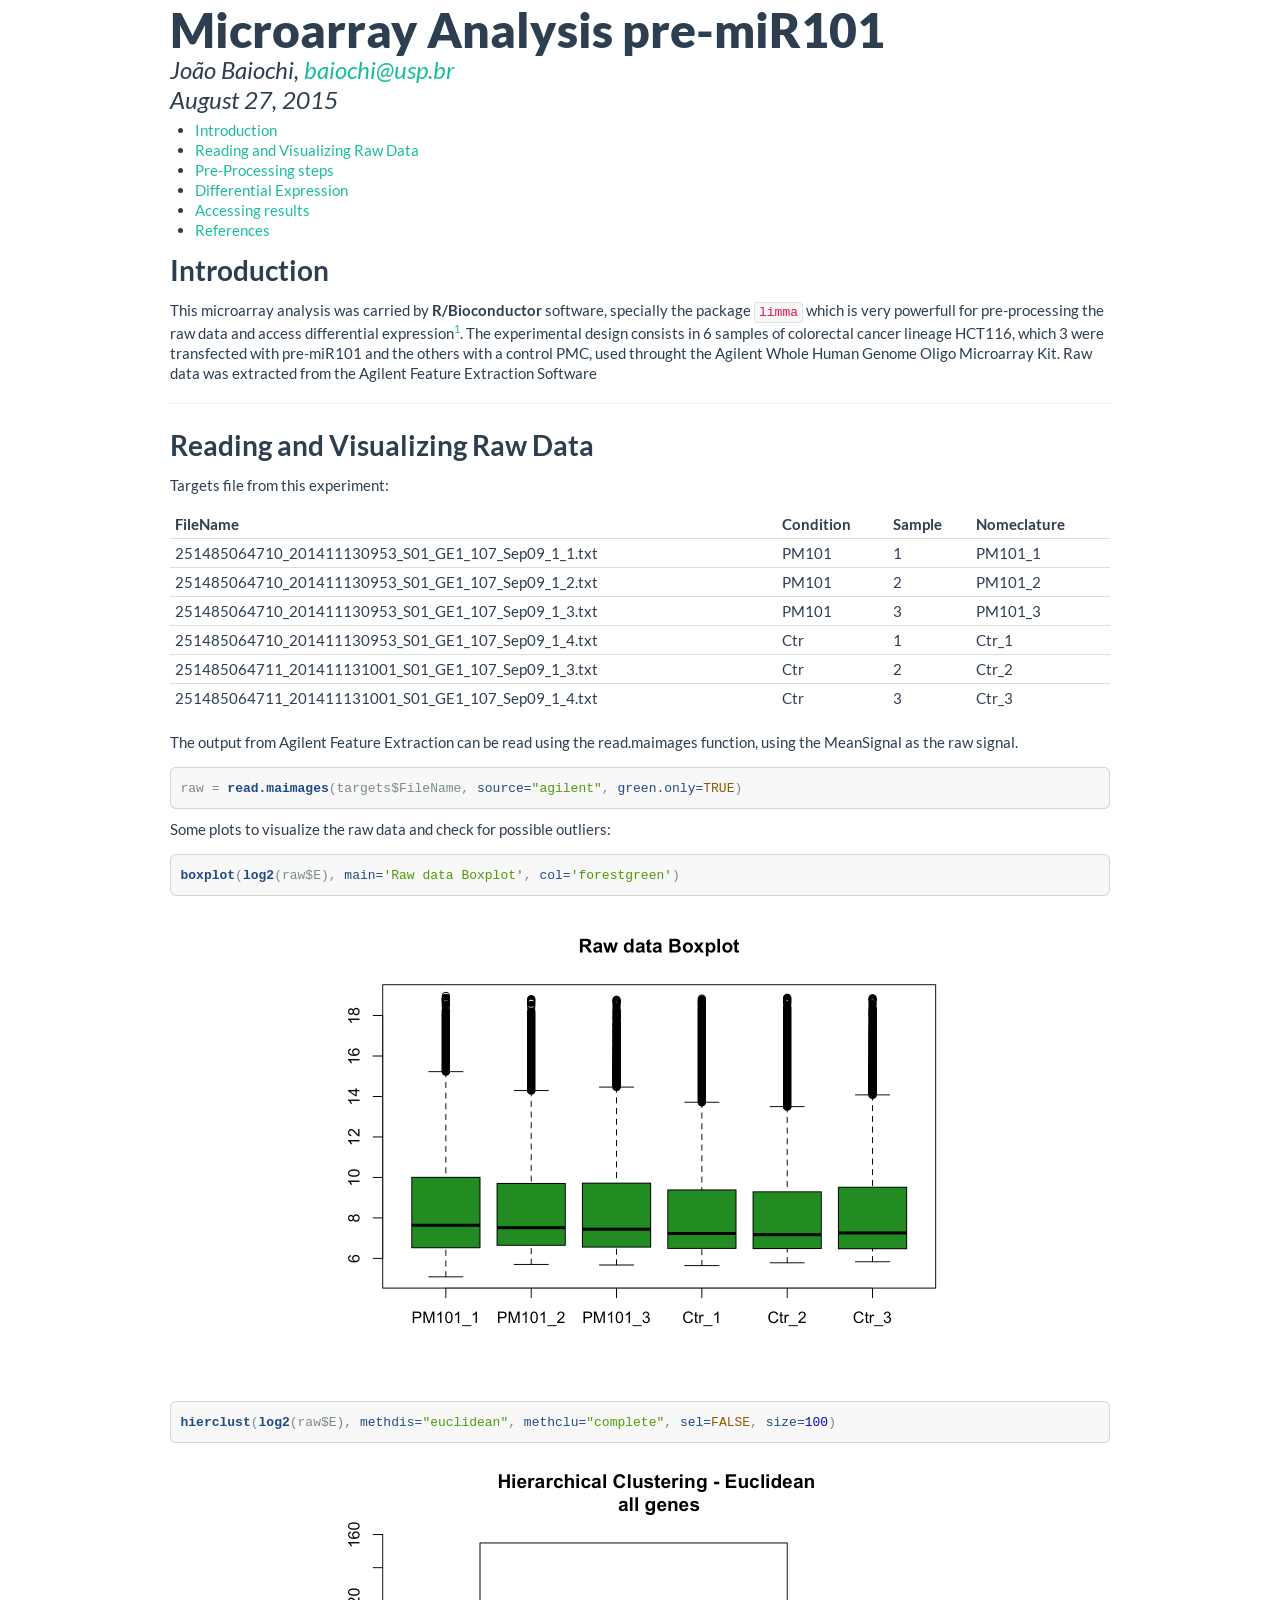
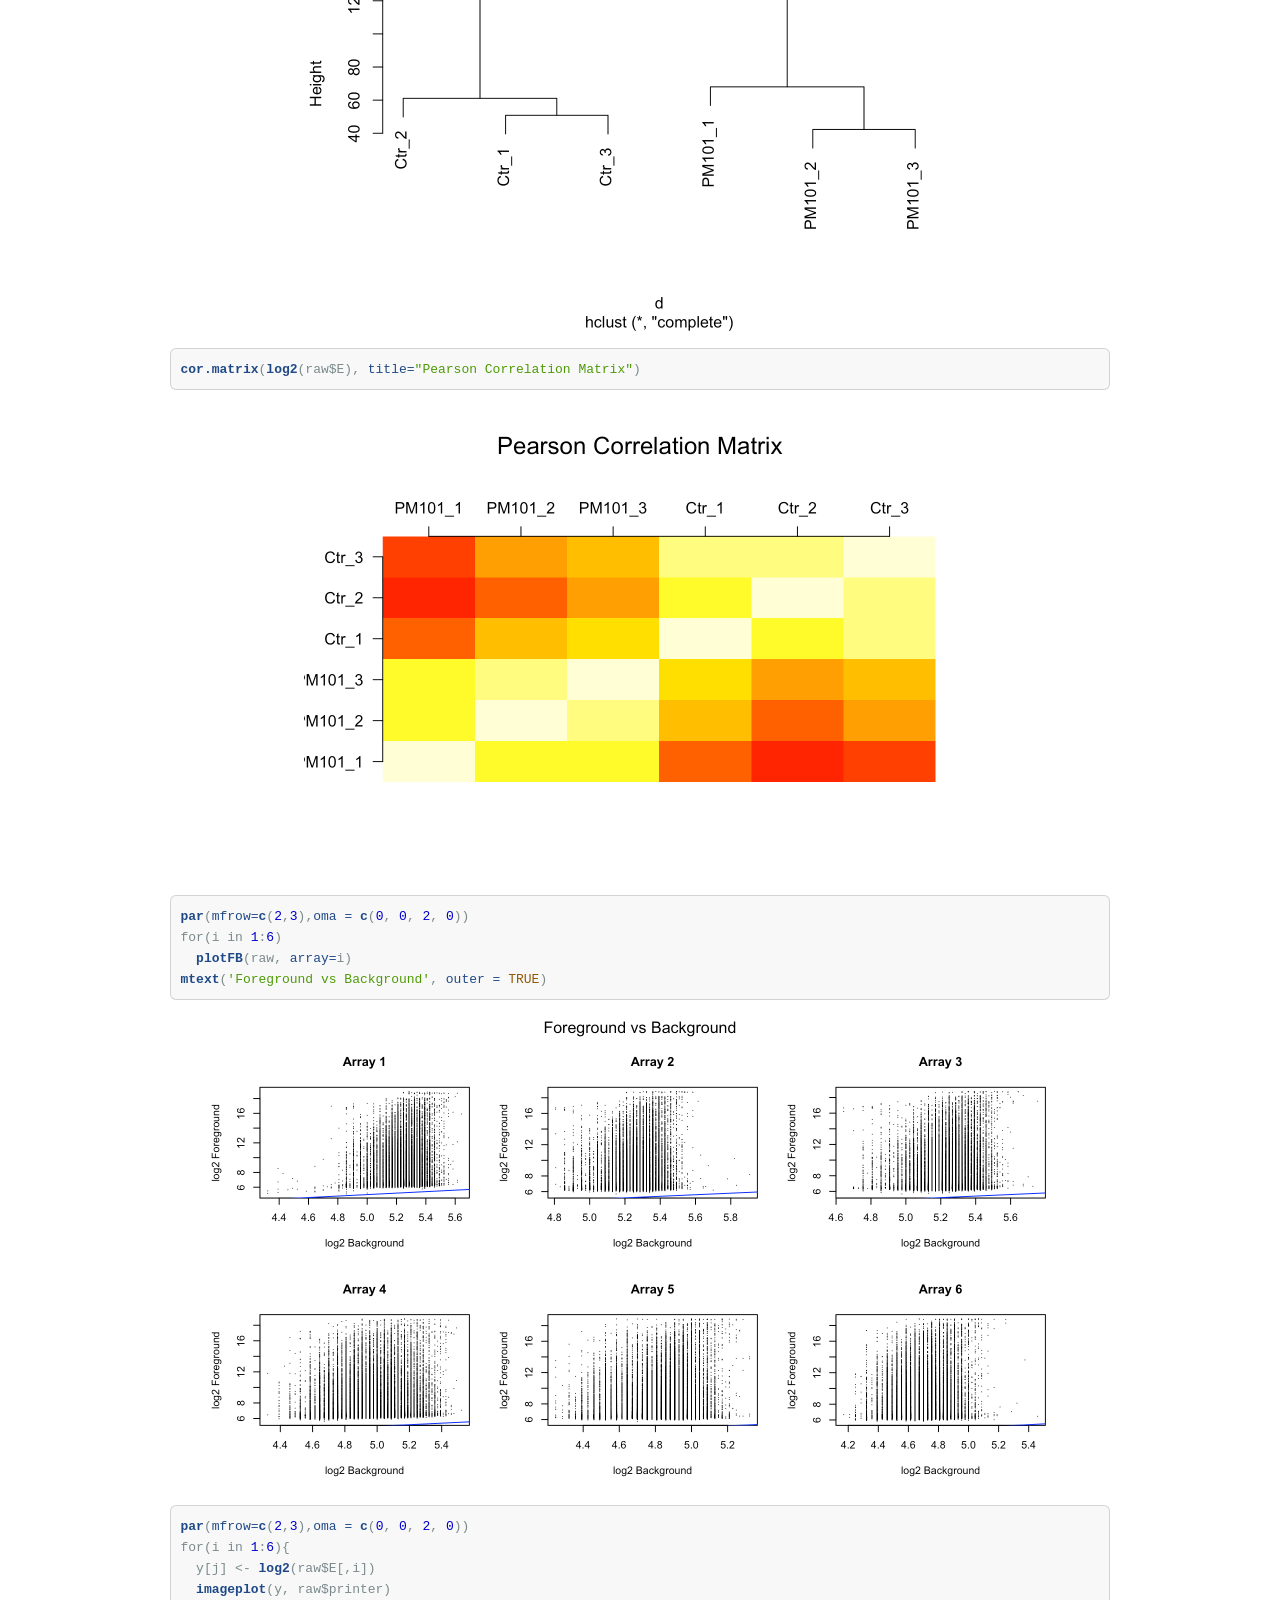
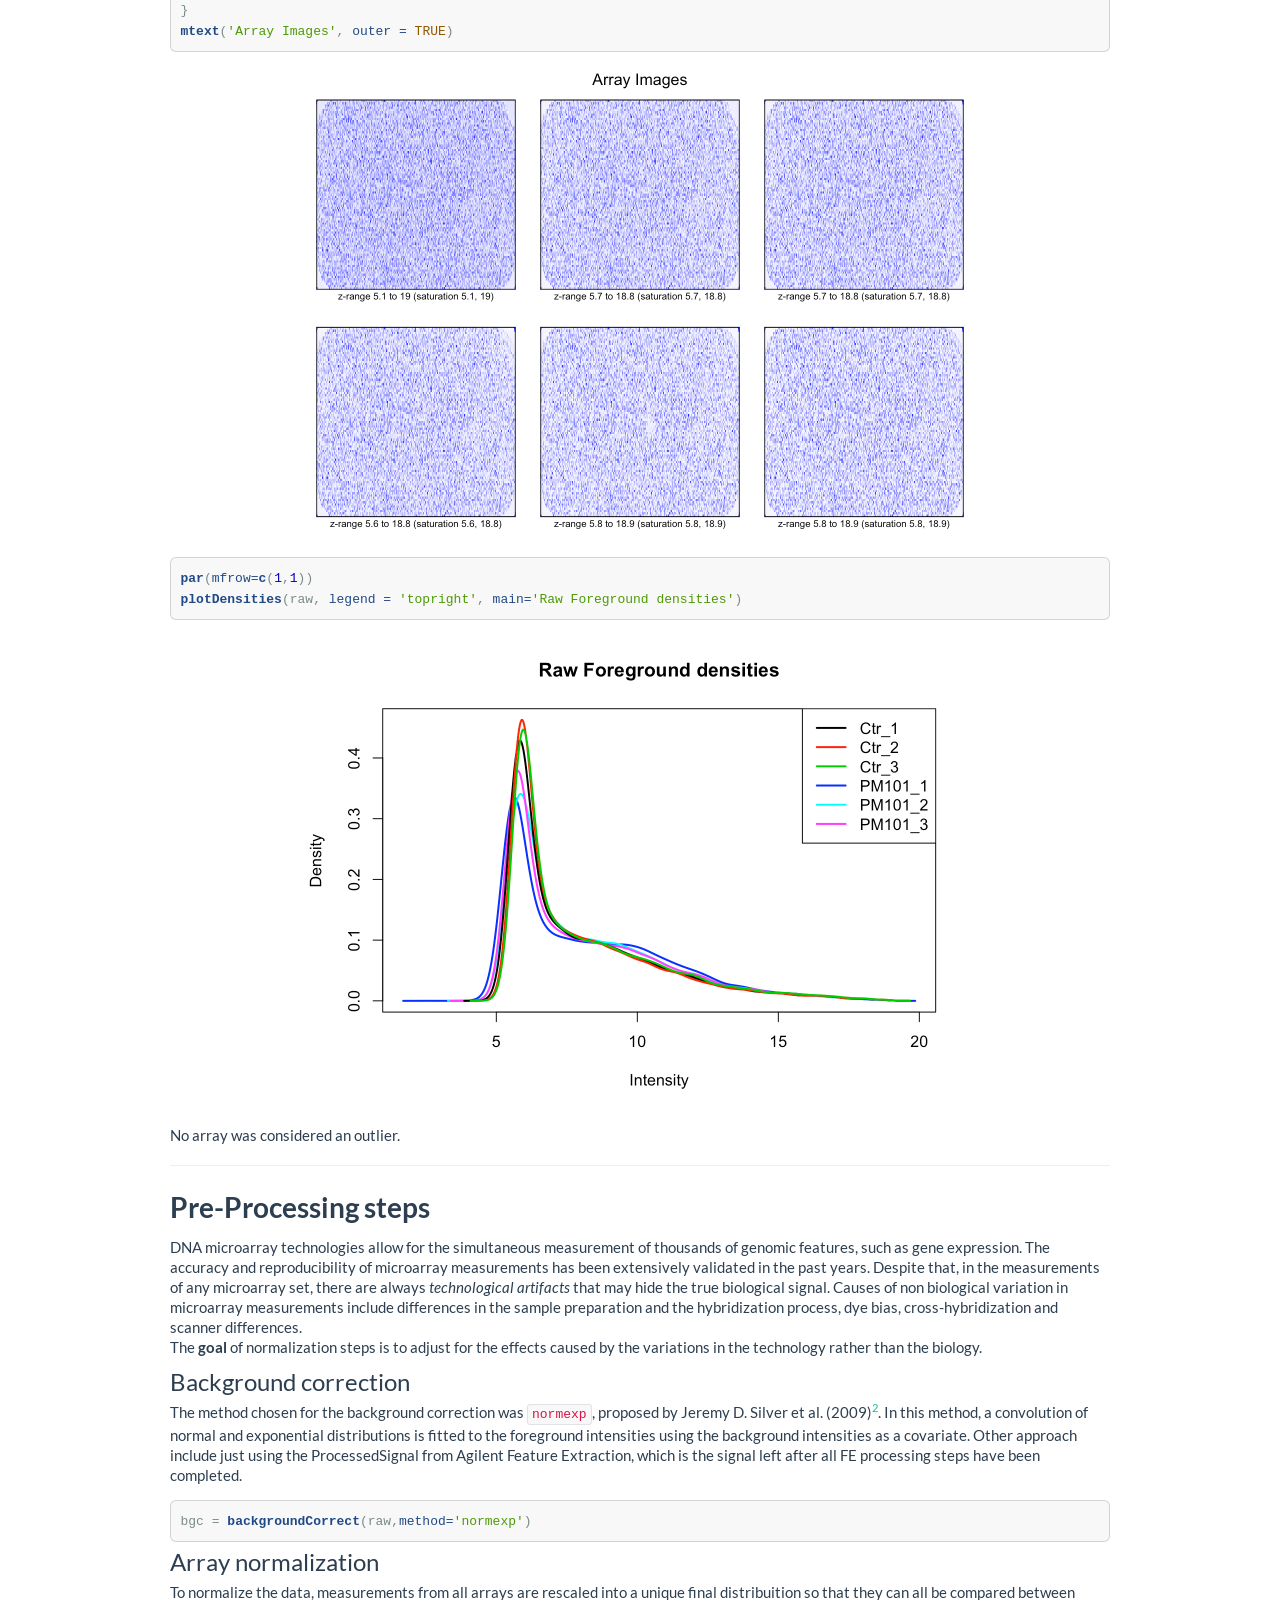
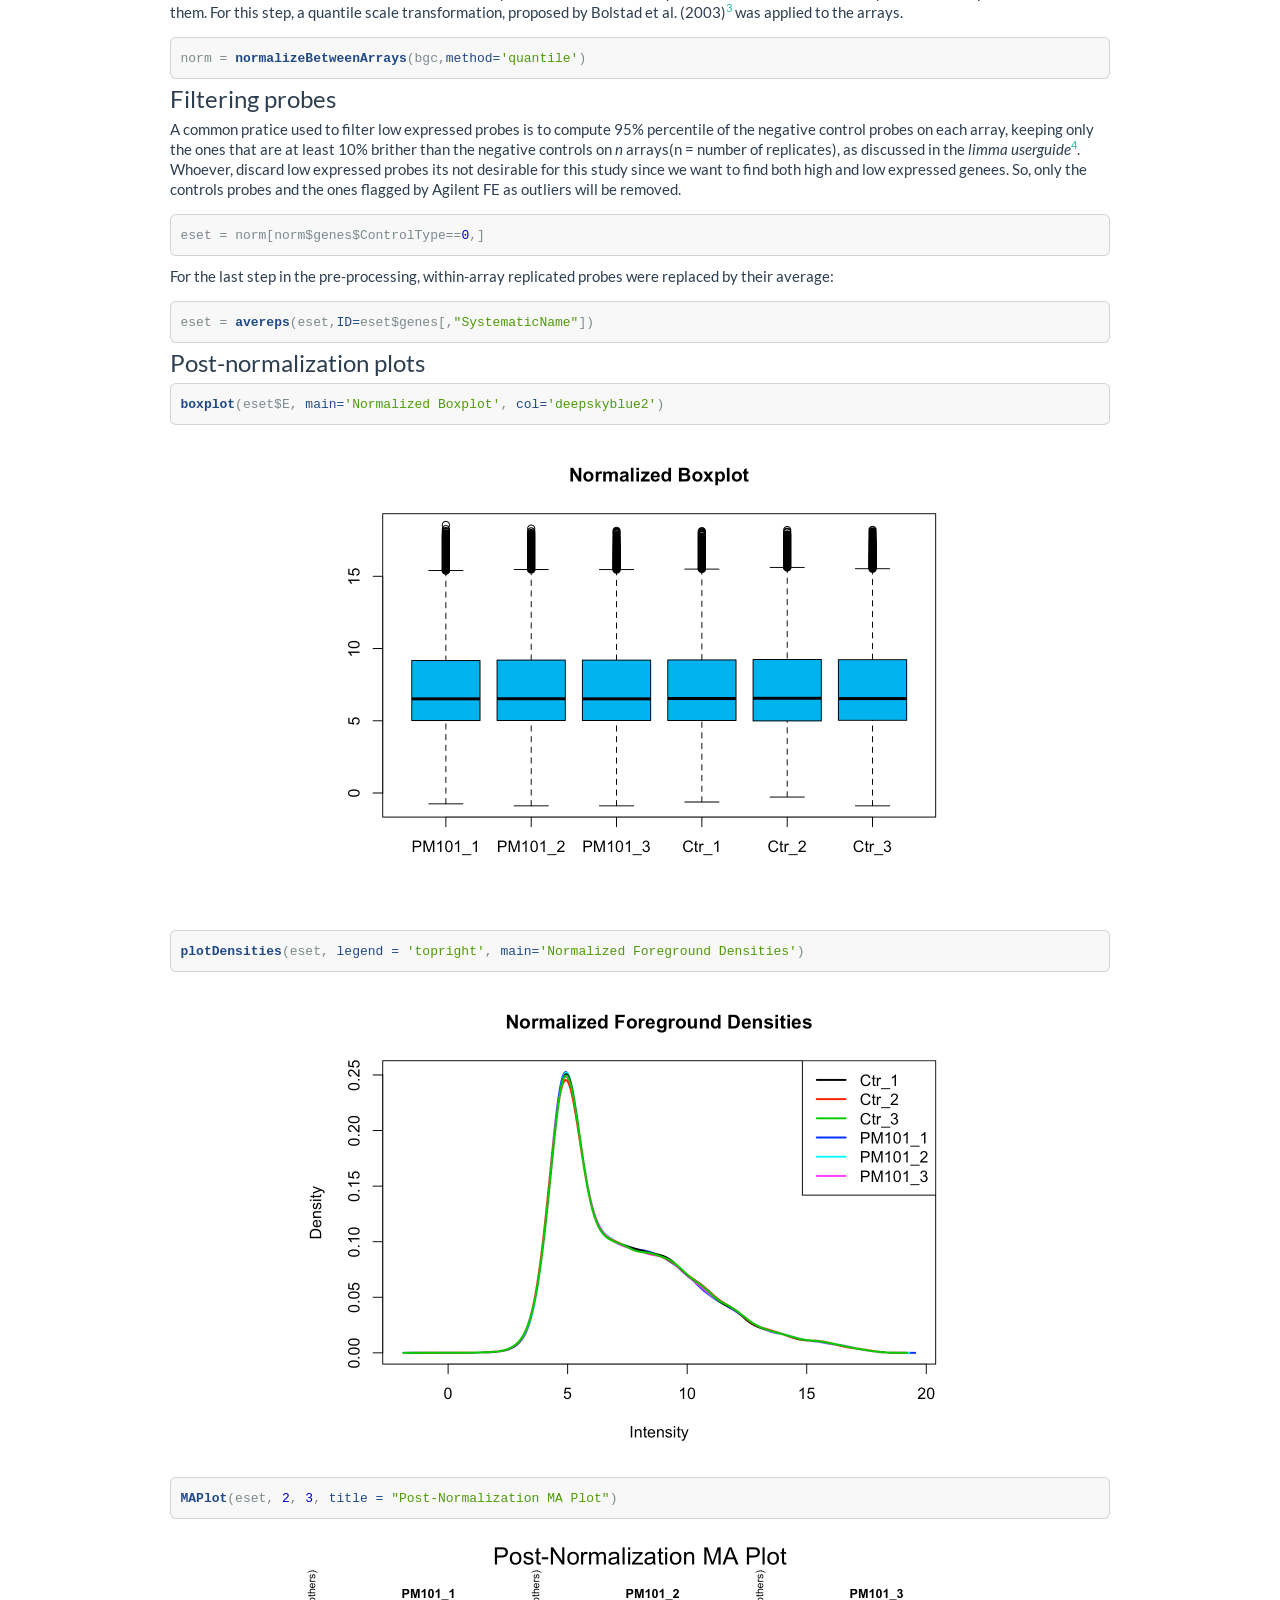
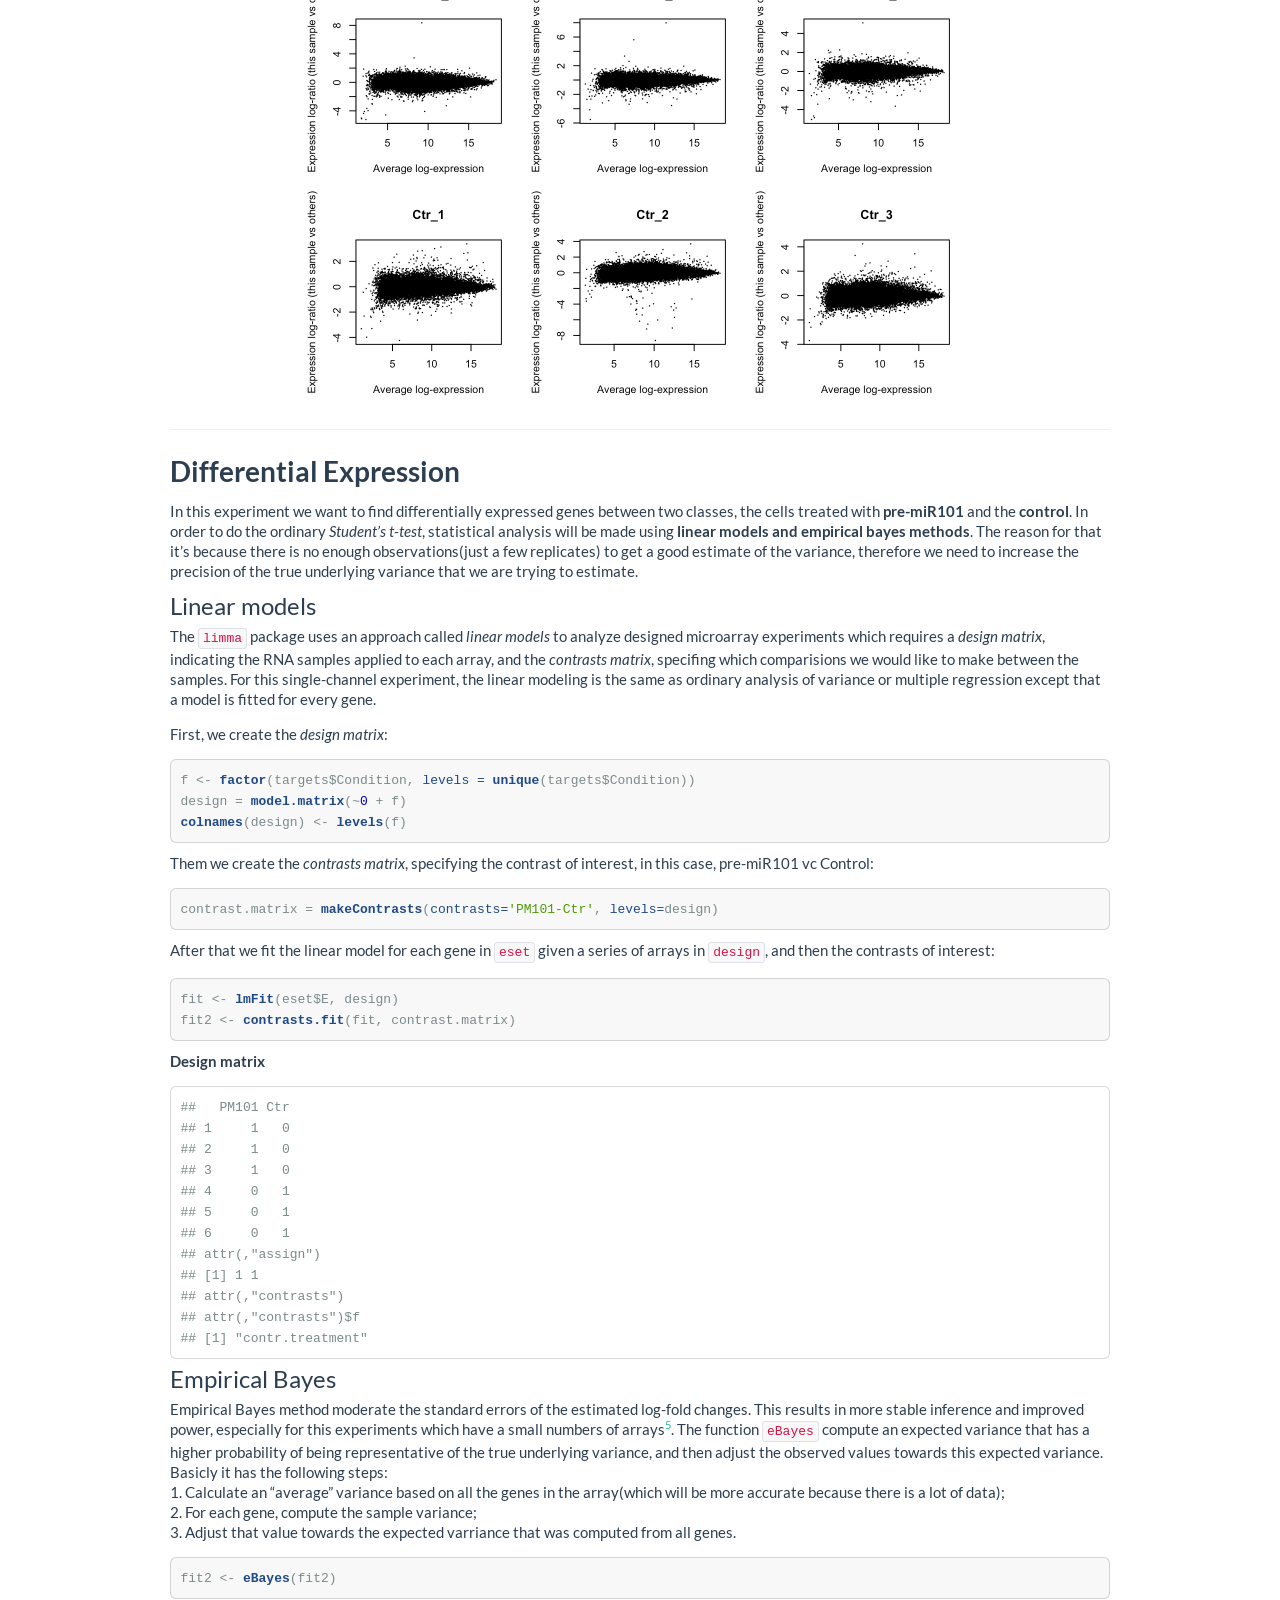
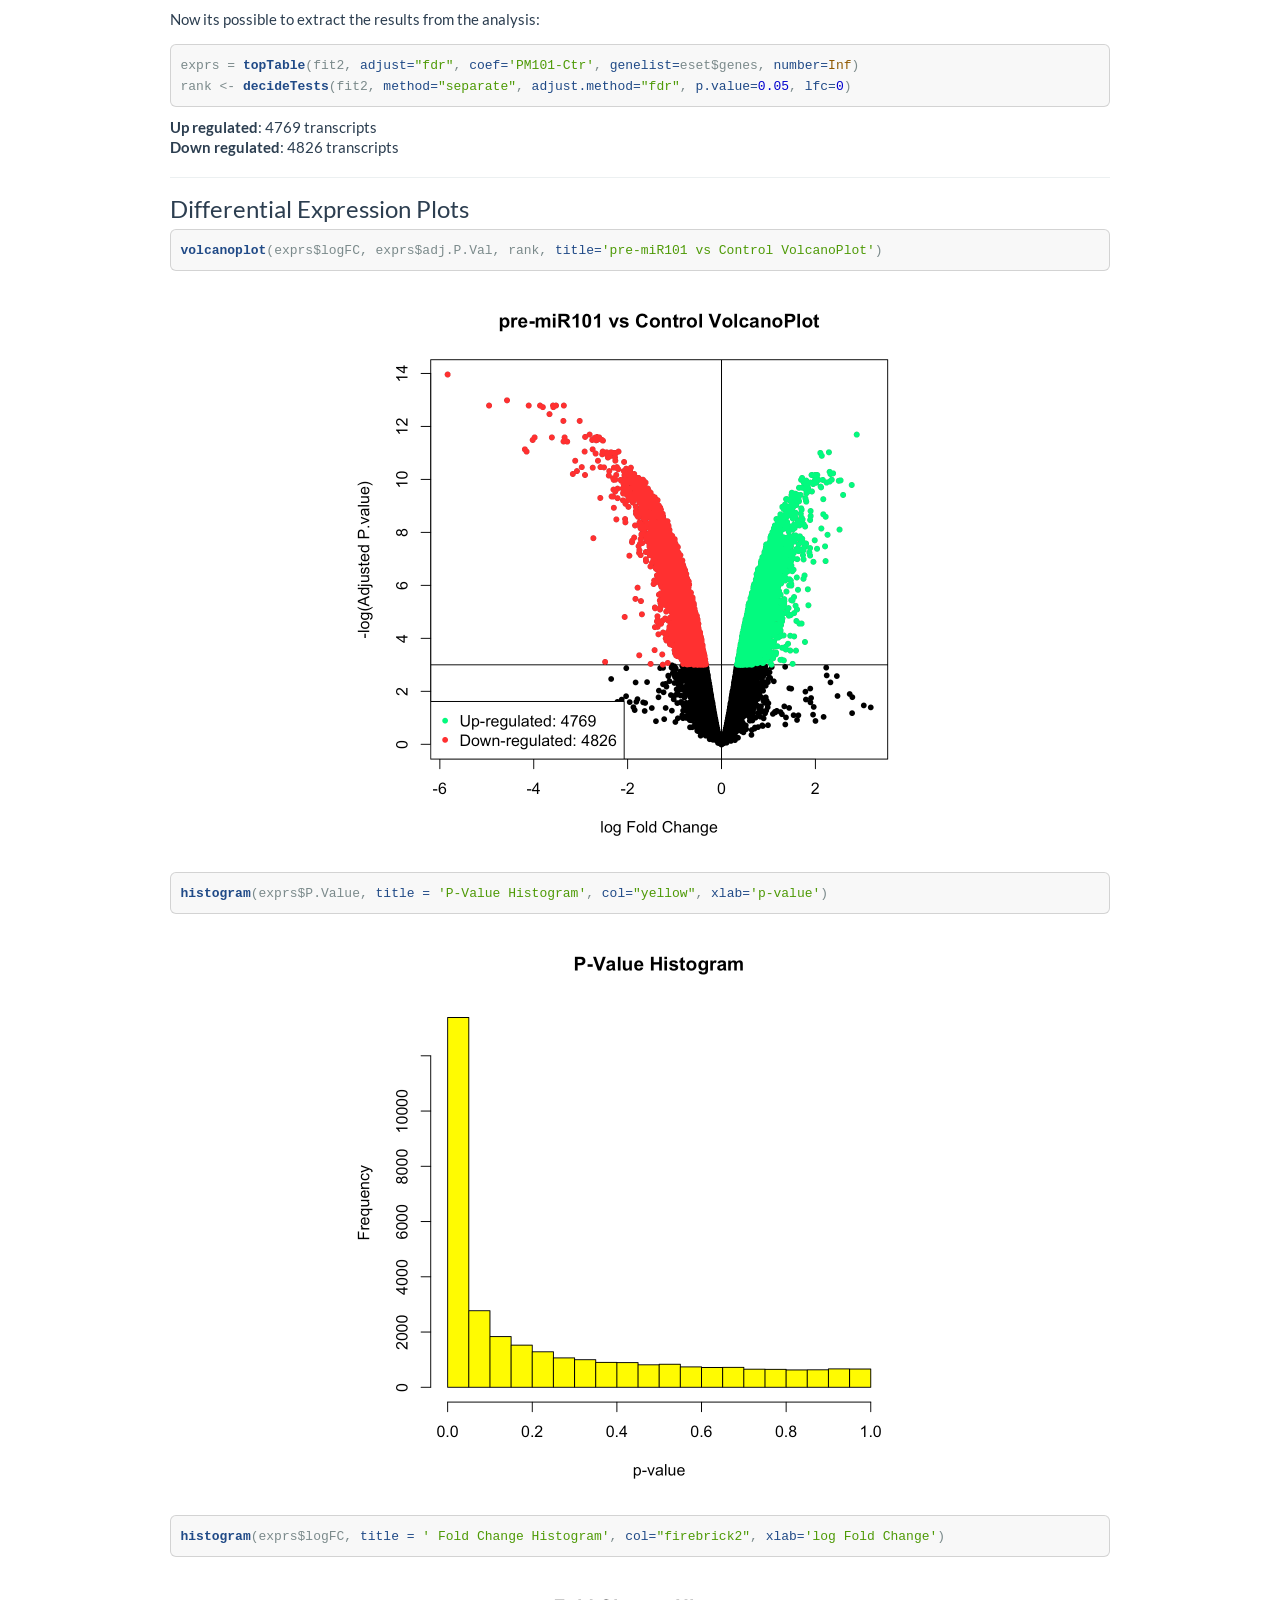
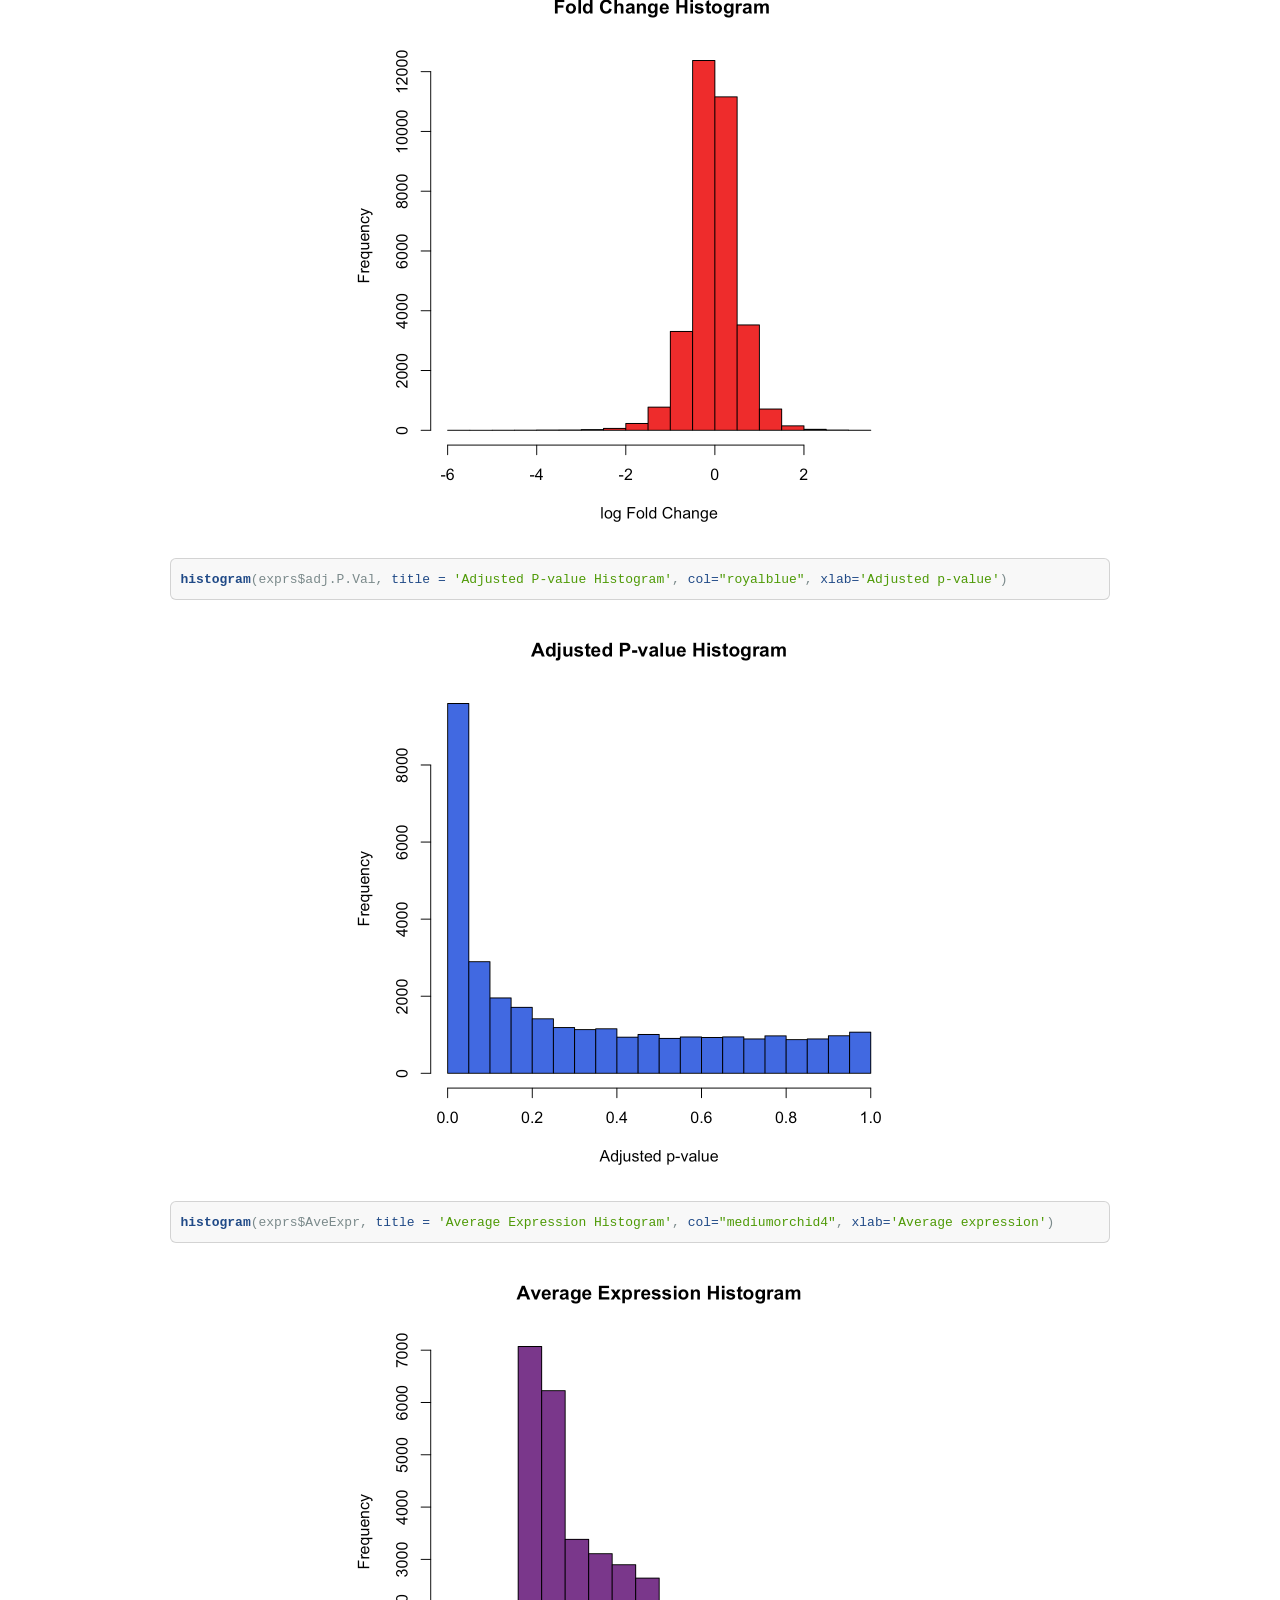
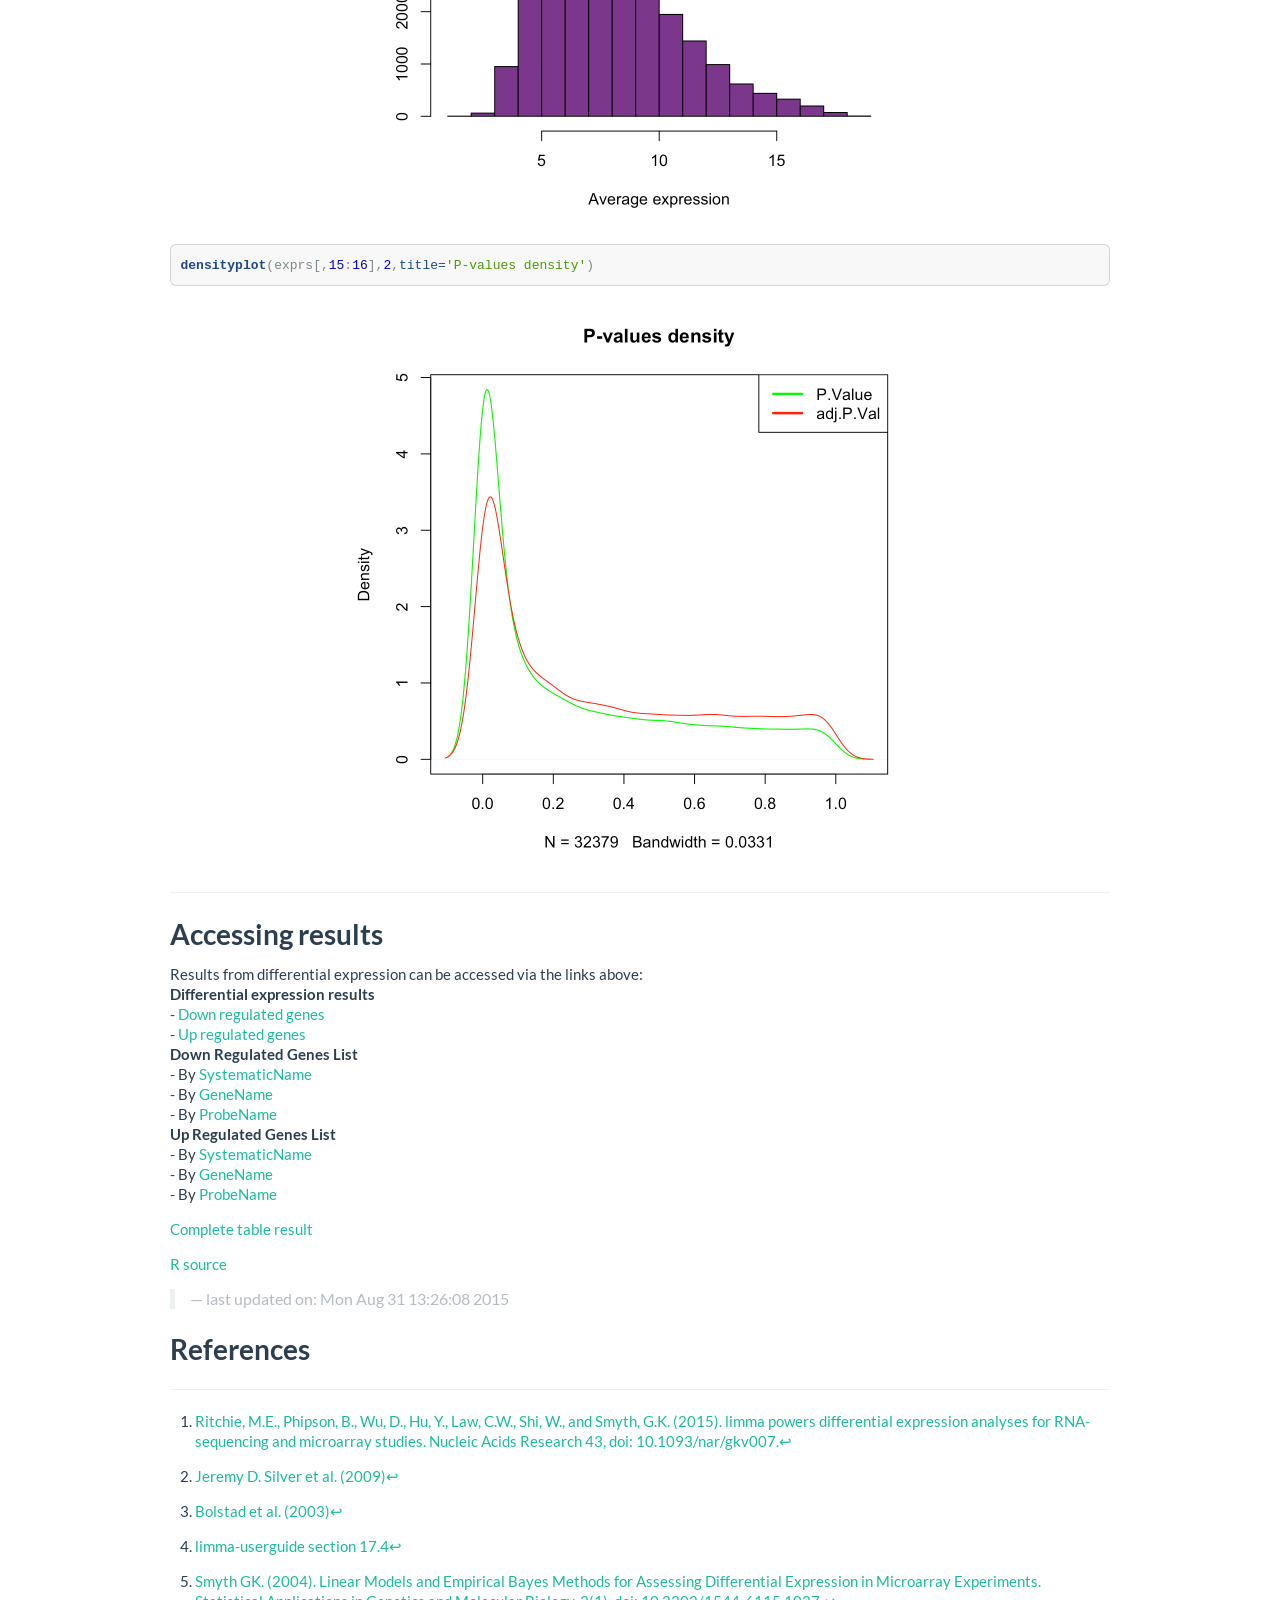
==== PM101/Markdown/report.html @ 56d50f68 "Initial commit" ====
<!DOCTYPE html>

<html xmlns="http://www.w3.org/1999/xhtml">

<head>

<meta charset="utf-8">
<meta http-equiv="Content-Type" content="text/html; charset=utf-8" />
<meta name="generator" content="pandoc" />

<meta name="author" content="João Baiochi, baiochi@usp.br" />

<meta name="date" content="2015-08-27" />

<title>Microarray Analysis pre-miR101</title>

<script src="data:application/x-javascript,%2F%2A%21%20jQuery%20v1%2E11%2E0%20%7C%20%28c%29%202005%2C%202014%20jQuery%20Foundation%2C%20Inc%2E%20%7C%20jquery%2Eorg%2Flicense%20%2A%2F%0A%21function%28a%2Cb%29%7B%22object%22%3D%3Dtypeof%20module%26%26%22object%22%3D%3Dtypeof%20module%2Eexports%3Fmodule%2Eexports%3Da%2Edocument%3Fb%28a%2C%210%29%3Afunction%28a%29%7Bif%28%21a%2Edocument%29throw%20new%20Error%28%22jQuery%20requires%20a%20window%20with%20a%20document%22%29%3Breturn%20b%28a%29%7D%3Ab%28a%29%7D%28%22undefined%22%21%3Dtypeof%20window%3Fwindow%3Athis%2Cfunction%28a%2Cb%29%7Bvar%20c%3D%5B%5D%2Cd%3Dc%2Eslice%2Ce%3Dc%2Econcat%2Cf%3Dc%2Epush%2Cg%3Dc%2EindexOf%2Ch%3D%7B%7D%2Ci%3Dh%2EtoString%2Cj%3Dh%2EhasOwnProperty%2Ck%3D%22%22%2Etrim%2Cl%3D%7B%7D%2Cm%3D%221%2E11%2E0%22%2Cn%3Dfunction%28a%2Cb%29%7Breturn%20new%20n%2Efn%2Einit%28a%2Cb%29%7D%2Co%3D%2F%5E%5B%5Cs%5CuFEFF%5CxA0%5D%2B%7C%5B%5Cs%5CuFEFF%5CxA0%5D%2B%24%2Fg%2Cp%3D%2F%5E%2Dms%2D%2F%2Cq%3D%2F%2D%28%5B%5Cda%2Dz%5D%29%2Fgi%2Cr%3Dfunction%28a%2Cb%29%7Breturn%20b%2EtoUpperCase%28%29%7D%3Bn%2Efn%3Dn%2Eprototype%3D%7Bjquery%3Am%2Cconstructor%3An%2Cselector%3A%22%22%2Clength%3A0%2CtoArray%3Afunction%28%29%7Breturn%20d%2Ecall%28this%29%7D%2Cget%3Afunction%28a%29%7Breturn%20null%21%3Da%3F0%3Ea%3Fthis%5Ba%2Bthis%2Elength%5D%3Athis%5Ba%5D%3Ad%2Ecall%28this%29%7D%2CpushStack%3Afunction%28a%29%7Bvar%20b%3Dn%2Emerge%28this%2Econstructor%28%29%2Ca%29%3Breturn%20b%2EprevObject%3Dthis%2Cb%2Econtext%3Dthis%2Econtext%2Cb%7D%2Ceach%3Afunction%28a%2Cb%29%7Breturn%20n%2Eeach%28this%2Ca%2Cb%29%7D%2Cmap%3Afunction%28a%29%7Breturn%20this%2EpushStack%28n%2Emap%28this%2Cfunction%28b%2Cc%29%7Breturn%20a%2Ecall%28b%2Cc%2Cb%29%7D%29%29%7D%2Cslice%3Afunction%28%29%7Breturn%20this%2EpushStack%28d%2Eapply%28this%2Carguments%29%29%7D%2Cfirst%3Afunction%28%29%7Breturn%20this%2Eeq%280%29%7D%2Clast%3Afunction%28%29%7Breturn%20this%2Eeq%28%2D1%29%7D%2Ceq%3Afunction%28a%29%7Bvar%20b%3Dthis%2Elength%2Cc%3D%2Ba%2B%280%3Ea%3Fb%3A0%29%3Breturn%20this%2EpushStack%28c%3E%3D0%26%26b%3Ec%3F%5Bthis%5Bc%5D%5D%3A%5B%5D%29%7D%2Cend%3Afunction%28%29%7Breturn%20this%2EprevObject%7C%7Cthis%2Econstructor%28null%29%7D%2Cpush%3Af%2Csort%3Ac%2Esort%2Csplice%3Ac%2Esplice%7D%2Cn%2Eextend%3Dn%2Efn%2Eextend%3Dfunction%28%29%7Bvar%20a%2Cb%2Cc%2Cd%2Ce%2Cf%2Cg%3Darguments%5B0%5D%7C%7C%7B%7D%2Ch%3D1%2Ci%3Darguments%2Elength%2Cj%3D%211%3Bfor%28%22boolean%22%3D%3Dtypeof%20g%26%26%28j%3Dg%2Cg%3Darguments%5Bh%5D%7C%7C%7B%7D%2Ch%2B%2B%29%2C%22object%22%3D%3Dtypeof%20g%7C%7Cn%2EisFunction%28g%29%7C%7C%28g%3D%7B%7D%29%2Ch%3D%3D%3Di%26%26%28g%3Dthis%2Ch%2D%2D%29%3Bi%3Eh%3Bh%2B%2B%29if%28null%21%3D%28e%3Darguments%5Bh%5D%29%29for%28d%20in%20e%29a%3Dg%5Bd%5D%2Cc%3De%5Bd%5D%2Cg%21%3D%3Dc%26%26%28j%26%26c%26%26%28n%2EisPlainObject%28c%29%7C%7C%28b%3Dn%2EisArray%28c%29%29%29%3F%28b%3F%28b%3D%211%2Cf%3Da%26%26n%2EisArray%28a%29%3Fa%3A%5B%5D%29%3Af%3Da%26%26n%2EisPlainObject%28a%29%3Fa%3A%7B%7D%2Cg%5Bd%5D%3Dn%2Eextend%28j%2Cf%2Cc%29%29%3Avoid%200%21%3D%3Dc%26%26%28g%5Bd%5D%3Dc%29%29%3Breturn%20g%7D%2Cn%2Eextend%28%7Bexpando%3A%22jQuery%22%2B%28m%2BMath%2Erandom%28%29%29%2Ereplace%28%2F%5CD%2Fg%2C%22%22%29%2CisReady%3A%210%2Cerror%3Afunction%28a%29%7Bthrow%20new%20Error%28a%29%7D%2Cnoop%3Afunction%28%29%7B%7D%2CisFunction%3Afunction%28a%29%7Breturn%22function%22%3D%3D%3Dn%2Etype%28a%29%7D%2CisArray%3AArray%2EisArray%7C%7Cfunction%28a%29%7Breturn%22array%22%3D%3D%3Dn%2Etype%28a%29%7D%2CisWindow%3Afunction%28a%29%7Breturn%20null%21%3Da%26%26a%3D%3Da%2Ewindow%7D%2CisNumeric%3Afunction%28a%29%7Breturn%20a%2DparseFloat%28a%29%3E%3D0%7D%2CisEmptyObject%3Afunction%28a%29%7Bvar%20b%3Bfor%28b%20in%20a%29return%211%3Breturn%210%7D%2CisPlainObject%3Afunction%28a%29%7Bvar%20b%3Bif%28%21a%7C%7C%22object%22%21%3D%3Dn%2Etype%28a%29%7C%7Ca%2EnodeType%7C%7Cn%2EisWindow%28a%29%29return%211%3Btry%7Bif%28a%2Econstructor%26%26%21j%2Ecall%28a%2C%22constructor%22%29%26%26%21j%2Ecall%28a%2Econstructor%2Eprototype%2C%22isPrototypeOf%22%29%29return%211%7Dcatch%28c%29%7Breturn%211%7Dif%28l%2EownLast%29for%28b%20in%20a%29return%20j%2Ecall%28a%2Cb%29%3Bfor%28b%20in%20a%29%3Breturn%20void%200%3D%3D%3Db%7C%7Cj%2Ecall%28a%2Cb%29%7D%2Ctype%3Afunction%28a%29%7Breturn%20null%3D%3Da%3Fa%2B%22%22%3A%22object%22%3D%3Dtypeof%20a%7C%7C%22function%22%3D%3Dtypeof%20a%3Fh%5Bi%2Ecall%28a%29%5D%7C%7C%22object%22%3Atypeof%20a%7D%2CglobalEval%3Afunction%28b%29%7Bb%26%26n%2Etrim%28b%29%26%26%28a%2EexecScript%7C%7Cfunction%28b%29%7Ba%2Eeval%2Ecall%28a%2Cb%29%7D%29%28b%29%7D%2CcamelCase%3Afunction%28a%29%7Breturn%20a%2Ereplace%28p%2C%22ms%2D%22%29%2Ereplace%28q%2Cr%29%7D%2CnodeName%3Afunction%28a%2Cb%29%7Breturn%20a%2EnodeName%26%26a%2EnodeName%2EtoLowerCase%28%29%3D%3D%3Db%2EtoLowerCase%28%29%7D%2Ceach%3Afunction%28a%2Cb%2Cc%29%7Bvar%20d%2Ce%3D0%2Cf%3Da%2Elength%2Cg%3Ds%28a%29%3Bif%28c%29%7Bif%28g%29%7Bfor%28%3Bf%3Ee%3Be%2B%2B%29if%28d%3Db%2Eapply%28a%5Be%5D%2Cc%29%2Cd%3D%3D%3D%211%29break%7Delse%20for%28e%20in%20a%29if%28d%3Db%2Eapply%28a%5Be%5D%2Cc%29%2Cd%3D%3D%3D%211%29break%7Delse%20if%28g%29%7Bfor%28%3Bf%3Ee%3Be%2B%2B%29if%28d%3Db%2Ecall%28a%5Be%5D%2Ce%2Ca%5Be%5D%29%2Cd%3D%3D%3D%211%29break%7Delse%20for%28e%20in%20a%29if%28d%3Db%2Ecall%28a%5Be%5D%2Ce%2Ca%5Be%5D%29%2Cd%3D%3D%3D%211%29break%3Breturn%20a%7D%2Ctrim%3Ak%26%26%21k%2Ecall%28%22%5Cufeff%5Cxa0%22%29%3Ffunction%28a%29%7Breturn%20null%3D%3Da%3F%22%22%3Ak%2Ecall%28a%29%7D%3Afunction%28a%29%7Breturn%20null%3D%3Da%3F%22%22%3A%28a%2B%22%22%29%2Ereplace%28o%2C%22%22%29%7D%2CmakeArray%3Afunction%28a%2Cb%29%7Bvar%20c%3Db%7C%7C%5B%5D%3Breturn%20null%21%3Da%26%26%28s%28Object%28a%29%29%3Fn%2Emerge%28c%2C%22string%22%3D%3Dtypeof%20a%3F%5Ba%5D%3Aa%29%3Af%2Ecall%28c%2Ca%29%29%2Cc%7D%2CinArray%3Afunction%28a%2Cb%2Cc%29%7Bvar%20d%3Bif%28b%29%7Bif%28g%29return%20g%2Ecall%28b%2Ca%2Cc%29%3Bfor%28d%3Db%2Elength%2Cc%3Dc%3F0%3Ec%3FMath%2Emax%280%2Cd%2Bc%29%3Ac%3A0%3Bd%3Ec%3Bc%2B%2B%29if%28c%20in%20b%26%26b%5Bc%5D%3D%3D%3Da%29return%20c%7Dreturn%2D1%7D%2Cmerge%3Afunction%28a%2Cb%29%7Bvar%20c%3D%2Bb%2Elength%2Cd%3D0%2Ce%3Da%2Elength%3Bwhile%28c%3Ed%29a%5Be%2B%2B%5D%3Db%5Bd%2B%2B%5D%3Bif%28c%21%3D%3Dc%29while%28void%200%21%3D%3Db%5Bd%5D%29a%5Be%2B%2B%5D%3Db%5Bd%2B%2B%5D%3Breturn%20a%2Elength%3De%2Ca%7D%2Cgrep%3Afunction%28a%2Cb%2Cc%29%7Bfor%28var%20d%2Ce%3D%5B%5D%2Cf%3D0%2Cg%3Da%2Elength%2Ch%3D%21c%3Bg%3Ef%3Bf%2B%2B%29d%3D%21b%28a%5Bf%5D%2Cf%29%2Cd%21%3D%3Dh%26%26e%2Epush%28a%5Bf%5D%29%3Breturn%20e%7D%2Cmap%3Afunction%28a%2Cb%2Cc%29%7Bvar%20d%2Cf%3D0%2Cg%3Da%2Elength%2Ch%3Ds%28a%29%2Ci%3D%5B%5D%3Bif%28h%29for%28%3Bg%3Ef%3Bf%2B%2B%29d%3Db%28a%5Bf%5D%2Cf%2Cc%29%2Cnull%21%3Dd%26%26i%2Epush%28d%29%3Belse%20for%28f%20in%20a%29d%3Db%28a%5Bf%5D%2Cf%2Cc%29%2Cnull%21%3Dd%26%26i%2Epush%28d%29%3Breturn%20e%2Eapply%28%5B%5D%2Ci%29%7D%2Cguid%3A1%2Cproxy%3Afunction%28a%2Cb%29%7Bvar%20c%2Ce%2Cf%3Breturn%22string%22%3D%3Dtypeof%20b%26%26%28f%3Da%5Bb%5D%2Cb%3Da%2Ca%3Df%29%2Cn%2EisFunction%28a%29%3F%28c%3Dd%2Ecall%28arguments%2C2%29%2Ce%3Dfunction%28%29%7Breturn%20a%2Eapply%28b%7C%7Cthis%2Cc%2Econcat%28d%2Ecall%28arguments%29%29%29%7D%2Ce%2Eguid%3Da%2Eguid%3Da%2Eguid%7C%7Cn%2Eguid%2B%2B%2Ce%29%3Avoid%200%7D%2Cnow%3Afunction%28%29%7Breturn%2Bnew%20Date%7D%2Csupport%3Al%7D%29%2Cn%2Eeach%28%22Boolean%20Number%20String%20Function%20Array%20Date%20RegExp%20Object%20Error%22%2Esplit%28%22%20%22%29%2Cfunction%28a%2Cb%29%7Bh%5B%22%5Bobject%20%22%2Bb%2B%22%5D%22%5D%3Db%2EtoLowerCase%28%29%7D%29%3Bfunction%20s%28a%29%7Bvar%20b%3Da%2Elength%2Cc%3Dn%2Etype%28a%29%3Breturn%22function%22%3D%3D%3Dc%7C%7Cn%2EisWindow%28a%29%3F%211%3A1%3D%3D%3Da%2EnodeType%26%26b%3F%210%3A%22array%22%3D%3D%3Dc%7C%7C0%3D%3D%3Db%7C%7C%22number%22%3D%3Dtypeof%20b%26%26b%3E0%26%26b%2D1%20in%20a%7Dvar%20t%3Dfunction%28a%29%7Bvar%20b%2Cc%2Cd%2Ce%2Cf%2Cg%2Ch%2Ci%2Cj%2Ck%2Cl%2Cm%2Cn%2Co%2Cp%2Cq%2Cr%2Cs%3D%22sizzle%22%2B%2Dnew%20Date%2Ct%3Da%2Edocument%2Cu%3D0%2Cv%3D0%2Cw%3Deb%28%29%2Cx%3Deb%28%29%2Cy%3Deb%28%29%2Cz%3Dfunction%28a%2Cb%29%7Breturn%20a%3D%3D%3Db%26%26%28j%3D%210%29%2C0%7D%2CA%3D%22undefined%22%2CB%3D1%3C%3C31%2CC%3D%7B%7D%2EhasOwnProperty%2CD%3D%5B%5D%2CE%3DD%2Epop%2CF%3DD%2Epush%2CG%3DD%2Epush%2CH%3DD%2Eslice%2CI%3DD%2EindexOf%7C%7Cfunction%28a%29%7Bfor%28var%20b%3D0%2Cc%3Dthis%2Elength%3Bc%3Eb%3Bb%2B%2B%29if%28this%5Bb%5D%3D%3D%3Da%29return%20b%3Breturn%2D1%7D%2CJ%3D%22checked%7Cselected%7Casync%7Cautofocus%7Cautoplay%7Ccontrols%7Cdefer%7Cdisabled%7Chidden%7Cismap%7Cloop%7Cmultiple%7Copen%7Creadonly%7Crequired%7Cscoped%22%2CK%3D%22%5B%5C%5Cx20%5C%5Ct%5C%5Cr%5C%5Cn%5C%5Cf%5D%22%2CL%3D%22%28%3F%3A%5C%5C%5C%5C%2E%7C%5B%5C%5Cw%2D%5D%7C%5B%5E%5C%5Cx00%2D%5C%5Cxa0%5D%29%2B%22%2CM%3DL%2Ereplace%28%22w%22%2C%22w%23%22%29%2CN%3D%22%5C%5C%5B%22%2BK%2B%22%2A%28%22%2BL%2B%22%29%22%2BK%2B%22%2A%28%3F%3A%28%5B%2A%5E%24%7C%21%7E%5D%3F%3D%29%22%2BK%2B%22%2A%28%3F%3A%28%5B%27%5C%22%5D%29%28%28%3F%3A%5C%5C%5C%5C%2E%7C%5B%5E%5C%5C%5C%5C%5D%29%2A%3F%29%5C%5C3%7C%28%22%2BM%2B%22%29%7C%29%7C%29%22%2BK%2B%22%2A%5C%5C%5D%22%2CO%3D%22%3A%28%22%2BL%2B%22%29%28%3F%3A%5C%5C%28%28%28%5B%27%5C%22%5D%29%28%28%3F%3A%5C%5C%5C%5C%2E%7C%5B%5E%5C%5C%5C%5C%5D%29%2A%3F%29%5C%5C3%7C%28%28%3F%3A%5C%5C%5C%5C%2E%7C%5B%5E%5C%5C%5C%5C%28%29%5B%5C%5C%5D%5D%7C%22%2BN%2Ereplace%283%2C8%29%2B%22%29%2A%29%7C%2E%2A%29%5C%5C%29%7C%29%22%2CP%3Dnew%20RegExp%28%22%5E%22%2BK%2B%22%2B%7C%28%28%3F%3A%5E%7C%5B%5E%5C%5C%5C%5C%5D%29%28%3F%3A%5C%5C%5C%5C%2E%29%2A%29%22%2BK%2B%22%2B%24%22%2C%22g%22%29%2CQ%3Dnew%20RegExp%28%22%5E%22%2BK%2B%22%2A%2C%22%2BK%2B%22%2A%22%29%2CR%3Dnew%20RegExp%28%22%5E%22%2BK%2B%22%2A%28%5B%3E%2B%7E%5D%7C%22%2BK%2B%22%29%22%2BK%2B%22%2A%22%29%2CS%3Dnew%20RegExp%28%22%3D%22%2BK%2B%22%2A%28%5B%5E%5C%5C%5D%27%5C%22%5D%2A%3F%29%22%2BK%2B%22%2A%5C%5C%5D%22%2C%22g%22%29%2CT%3Dnew%20RegExp%28O%29%2CU%3Dnew%20RegExp%28%22%5E%22%2BM%2B%22%24%22%29%2CV%3D%7BID%3Anew%20RegExp%28%22%5E%23%28%22%2BL%2B%22%29%22%29%2CCLASS%3Anew%20RegExp%28%22%5E%5C%5C%2E%28%22%2BL%2B%22%29%22%29%2CTAG%3Anew%20RegExp%28%22%5E%28%22%2BL%2Ereplace%28%22w%22%2C%22w%2A%22%29%2B%22%29%22%29%2CATTR%3Anew%20RegExp%28%22%5E%22%2BN%29%2CPSEUDO%3Anew%20RegExp%28%22%5E%22%2BO%29%2CCHILD%3Anew%20RegExp%28%22%5E%3A%28only%7Cfirst%7Clast%7Cnth%7Cnth%2Dlast%29%2D%28child%7Cof%2Dtype%29%28%3F%3A%5C%5C%28%22%2BK%2B%22%2A%28even%7Codd%7C%28%28%5B%2B%2D%5D%7C%29%28%5C%5Cd%2A%29n%7C%29%22%2BK%2B%22%2A%28%3F%3A%28%5B%2B%2D%5D%7C%29%22%2BK%2B%22%2A%28%5C%5Cd%2B%29%7C%29%29%22%2BK%2B%22%2A%5C%5C%29%7C%29%22%2C%22i%22%29%2Cbool%3Anew%20RegExp%28%22%5E%28%3F%3A%22%2BJ%2B%22%29%24%22%2C%22i%22%29%2CneedsContext%3Anew%20RegExp%28%22%5E%22%2BK%2B%22%2A%5B%3E%2B%7E%5D%7C%3A%28even%7Codd%7Ceq%7Cgt%7Clt%7Cnth%7Cfirst%7Clast%29%28%3F%3A%5C%5C%28%22%2BK%2B%22%2A%28%28%3F%3A%2D%5C%5Cd%29%3F%5C%5Cd%2A%29%22%2BK%2B%22%2A%5C%5C%29%7C%29%28%3F%3D%5B%5E%2D%5D%7C%24%29%22%2C%22i%22%29%7D%2CW%3D%2F%5E%28%3F%3Ainput%7Cselect%7Ctextarea%7Cbutton%29%24%2Fi%2CX%3D%2F%5Eh%5Cd%24%2Fi%2CY%3D%2F%5E%5B%5E%7B%5D%2B%5C%7B%5Cs%2A%5C%5Bnative%20%5Cw%2F%2CZ%3D%2F%5E%28%3F%3A%23%28%5B%5Cw%2D%5D%2B%29%7C%28%5Cw%2B%29%7C%5C%2E%28%5B%5Cw%2D%5D%2B%29%29%24%2F%2C%24%3D%2F%5B%2B%7E%5D%2F%2C%5F%3D%2F%27%7C%5C%5C%2Fg%2Cab%3Dnew%20RegExp%28%22%5C%5C%5C%5C%28%5B%5C%5Cda%2Df%5D%7B1%2C6%7D%22%2BK%2B%22%3F%7C%28%22%2BK%2B%22%29%7C%2E%29%22%2C%22ig%22%29%2Cbb%3Dfunction%28a%2Cb%2Cc%29%7Bvar%20d%3D%220x%22%2Bb%2D65536%3Breturn%20d%21%3D%3Dd%7C%7Cc%3Fb%3A0%3Ed%3FString%2EfromCharCode%28d%2B65536%29%3AString%2EfromCharCode%28d%3E%3E10%7C55296%2C1023%26d%7C56320%29%7D%3Btry%7BG%2Eapply%28D%3DH%2Ecall%28t%2EchildNodes%29%2Ct%2EchildNodes%29%2CD%5Bt%2EchildNodes%2Elength%5D%2EnodeType%7Dcatch%28cb%29%7BG%3D%7Bapply%3AD%2Elength%3Ffunction%28a%2Cb%29%7BF%2Eapply%28a%2CH%2Ecall%28b%29%29%7D%3Afunction%28a%2Cb%29%7Bvar%20c%3Da%2Elength%2Cd%3D0%3Bwhile%28a%5Bc%2B%2B%5D%3Db%5Bd%2B%2B%5D%29%3Ba%2Elength%3Dc%2D1%7D%7D%7Dfunction%20db%28a%2Cb%2Cd%2Ce%29%7Bvar%20f%2Cg%2Ch%2Ci%2Cj%2Cm%2Cp%2Cq%2Cu%2Cv%3Bif%28%28b%3Fb%2EownerDocument%7C%7Cb%3At%29%21%3D%3Dl%26%26k%28b%29%2Cb%3Db%7C%7Cl%2Cd%3Dd%7C%7C%5B%5D%2C%21a%7C%7C%22string%22%21%3Dtypeof%20a%29return%20d%3Bif%281%21%3D%3D%28i%3Db%2EnodeType%29%26%269%21%3D%3Di%29return%5B%5D%3Bif%28n%26%26%21e%29%7Bif%28f%3DZ%2Eexec%28a%29%29if%28h%3Df%5B1%5D%29%7Bif%289%3D%3D%3Di%29%7Bif%28g%3Db%2EgetElementById%28h%29%2C%21g%7C%7C%21g%2EparentNode%29return%20d%3Bif%28g%2Eid%3D%3D%3Dh%29return%20d%2Epush%28g%29%2Cd%7Delse%20if%28b%2EownerDocument%26%26%28g%3Db%2EownerDocument%2EgetElementById%28h%29%29%26%26r%28b%2Cg%29%26%26g%2Eid%3D%3D%3Dh%29return%20d%2Epush%28g%29%2Cd%7Delse%7Bif%28f%5B2%5D%29return%20G%2Eapply%28d%2Cb%2EgetElementsByTagName%28a%29%29%2Cd%3Bif%28%28h%3Df%5B3%5D%29%26%26c%2EgetElementsByClassName%26%26b%2EgetElementsByClassName%29return%20G%2Eapply%28d%2Cb%2EgetElementsByClassName%28h%29%29%2Cd%7Dif%28c%2Eqsa%26%26%28%21o%7C%7C%21o%2Etest%28a%29%29%29%7Bif%28q%3Dp%3Ds%2Cu%3Db%2Cv%3D9%3D%3D%3Di%26%26a%2C1%3D%3D%3Di%26%26%22object%22%21%3D%3Db%2EnodeName%2EtoLowerCase%28%29%29%7Bm%3Dob%28a%29%2C%28p%3Db%2EgetAttribute%28%22id%22%29%29%3Fq%3Dp%2Ereplace%28%5F%2C%22%5C%5C%24%26%22%29%3Ab%2EsetAttribute%28%22id%22%2Cq%29%2Cq%3D%22%5Bid%3D%27%22%2Bq%2B%22%27%5D%20%22%2Cj%3Dm%2Elength%3Bwhile%28j%2D%2D%29m%5Bj%5D%3Dq%2Bpb%28m%5Bj%5D%29%3Bu%3D%24%2Etest%28a%29%26%26mb%28b%2EparentNode%29%7C%7Cb%2Cv%3Dm%2Ejoin%28%22%2C%22%29%7Dif%28v%29try%7Breturn%20G%2Eapply%28d%2Cu%2EquerySelectorAll%28v%29%29%2Cd%7Dcatch%28w%29%7B%7Dfinally%7Bp%7C%7Cb%2EremoveAttribute%28%22id%22%29%7D%7D%7Dreturn%20xb%28a%2Ereplace%28P%2C%22%241%22%29%2Cb%2Cd%2Ce%29%7Dfunction%20eb%28%29%7Bvar%20a%3D%5B%5D%3Bfunction%20b%28c%2Ce%29%7Breturn%20a%2Epush%28c%2B%22%20%22%29%3Ed%2EcacheLength%26%26delete%20b%5Ba%2Eshift%28%29%5D%2Cb%5Bc%2B%22%20%22%5D%3De%7Dreturn%20b%7Dfunction%20fb%28a%29%7Breturn%20a%5Bs%5D%3D%210%2Ca%7Dfunction%20gb%28a%29%7Bvar%20b%3Dl%2EcreateElement%28%22div%22%29%3Btry%7Breturn%21%21a%28b%29%7Dcatch%28c%29%7Breturn%211%7Dfinally%7Bb%2EparentNode%26%26b%2EparentNode%2EremoveChild%28b%29%2Cb%3Dnull%7D%7Dfunction%20hb%28a%2Cb%29%7Bvar%20c%3Da%2Esplit%28%22%7C%22%29%2Ce%3Da%2Elength%3Bwhile%28e%2D%2D%29d%2EattrHandle%5Bc%5Be%5D%5D%3Db%7Dfunction%20ib%28a%2Cb%29%7Bvar%20c%3Db%26%26a%2Cd%3Dc%26%261%3D%3D%3Da%2EnodeType%26%261%3D%3D%3Db%2EnodeType%26%26%28%7Eb%2EsourceIndex%7C%7CB%29%2D%28%7Ea%2EsourceIndex%7C%7CB%29%3Bif%28d%29return%20d%3Bif%28c%29while%28c%3Dc%2EnextSibling%29if%28c%3D%3D%3Db%29return%2D1%3Breturn%20a%3F1%3A%2D1%7Dfunction%20jb%28a%29%7Breturn%20function%28b%29%7Bvar%20c%3Db%2EnodeName%2EtoLowerCase%28%29%3Breturn%22input%22%3D%3D%3Dc%26%26b%2Etype%3D%3D%3Da%7D%7Dfunction%20kb%28a%29%7Breturn%20function%28b%29%7Bvar%20c%3Db%2EnodeName%2EtoLowerCase%28%29%3Breturn%28%22input%22%3D%3D%3Dc%7C%7C%22button%22%3D%3D%3Dc%29%26%26b%2Etype%3D%3D%3Da%7D%7Dfunction%20lb%28a%29%7Breturn%20fb%28function%28b%29%7Breturn%20b%3D%2Bb%2Cfb%28function%28c%2Cd%29%7Bvar%20e%2Cf%3Da%28%5B%5D%2Cc%2Elength%2Cb%29%2Cg%3Df%2Elength%3Bwhile%28g%2D%2D%29c%5Be%3Df%5Bg%5D%5D%26%26%28c%5Be%5D%3D%21%28d%5Be%5D%3Dc%5Be%5D%29%29%7D%29%7D%29%7Dfunction%20mb%28a%29%7Breturn%20a%26%26typeof%20a%2EgetElementsByTagName%21%3D%3DA%26%26a%7Dc%3Ddb%2Esupport%3D%7B%7D%2Cf%3Ddb%2EisXML%3Dfunction%28a%29%7Bvar%20b%3Da%26%26%28a%2EownerDocument%7C%7Ca%29%2EdocumentElement%3Breturn%20b%3F%22HTML%22%21%3D%3Db%2EnodeName%3A%211%7D%2Ck%3Ddb%2EsetDocument%3Dfunction%28a%29%7Bvar%20b%2Ce%3Da%3Fa%2EownerDocument%7C%7Ca%3At%2Cg%3De%2EdefaultView%3Breturn%20e%21%3D%3Dl%26%269%3D%3D%3De%2EnodeType%26%26e%2EdocumentElement%3F%28l%3De%2Cm%3De%2EdocumentElement%2Cn%3D%21f%28e%29%2Cg%26%26g%21%3D%3Dg%2Etop%26%26%28g%2EaddEventListener%3Fg%2EaddEventListener%28%22unload%22%2Cfunction%28%29%7Bk%28%29%7D%2C%211%29%3Ag%2EattachEvent%26%26g%2EattachEvent%28%22onunload%22%2Cfunction%28%29%7Bk%28%29%7D%29%29%2Cc%2Eattributes%3Dgb%28function%28a%29%7Breturn%20a%2EclassName%3D%22i%22%2C%21a%2EgetAttribute%28%22className%22%29%7D%29%2Cc%2EgetElementsByTagName%3Dgb%28function%28a%29%7Breturn%20a%2EappendChild%28e%2EcreateComment%28%22%22%29%29%2C%21a%2EgetElementsByTagName%28%22%2A%22%29%2Elength%7D%29%2Cc%2EgetElementsByClassName%3DY%2Etest%28e%2EgetElementsByClassName%29%26%26gb%28function%28a%29%7Breturn%20a%2EinnerHTML%3D%22%3Cdiv%20class%3D%27a%27%3E%3C%2Fdiv%3E%3Cdiv%20class%3D%27a%20i%27%3E%3C%2Fdiv%3E%22%2Ca%2EfirstChild%2EclassName%3D%22i%22%2C2%3D%3D%3Da%2EgetElementsByClassName%28%22i%22%29%2Elength%7D%29%2Cc%2EgetById%3Dgb%28function%28a%29%7Breturn%20m%2EappendChild%28a%29%2Eid%3Ds%2C%21e%2EgetElementsByName%7C%7C%21e%2EgetElementsByName%28s%29%2Elength%7D%29%2Cc%2EgetById%3F%28d%2Efind%2EID%3Dfunction%28a%2Cb%29%7Bif%28typeof%20b%2EgetElementById%21%3D%3DA%26%26n%29%7Bvar%20c%3Db%2EgetElementById%28a%29%3Breturn%20c%26%26c%2EparentNode%3F%5Bc%5D%3A%5B%5D%7D%7D%2Cd%2Efilter%2EID%3Dfunction%28a%29%7Bvar%20b%3Da%2Ereplace%28ab%2Cbb%29%3Breturn%20function%28a%29%7Breturn%20a%2EgetAttribute%28%22id%22%29%3D%3D%3Db%7D%7D%29%3A%28delete%20d%2Efind%2EID%2Cd%2Efilter%2EID%3Dfunction%28a%29%7Bvar%20b%3Da%2Ereplace%28ab%2Cbb%29%3Breturn%20function%28a%29%7Bvar%20c%3Dtypeof%20a%2EgetAttributeNode%21%3D%3DA%26%26a%2EgetAttributeNode%28%22id%22%29%3Breturn%20c%26%26c%2Evalue%3D%3D%3Db%7D%7D%29%2Cd%2Efind%2ETAG%3Dc%2EgetElementsByTagName%3Ffunction%28a%2Cb%29%7Breturn%20typeof%20b%2EgetElementsByTagName%21%3D%3DA%3Fb%2EgetElementsByTagName%28a%29%3Avoid%200%7D%3Afunction%28a%2Cb%29%7Bvar%20c%2Cd%3D%5B%5D%2Ce%3D0%2Cf%3Db%2EgetElementsByTagName%28a%29%3Bif%28%22%2A%22%3D%3D%3Da%29%7Bwhile%28c%3Df%5Be%2B%2B%5D%291%3D%3D%3Dc%2EnodeType%26%26d%2Epush%28c%29%3Breturn%20d%7Dreturn%20f%7D%2Cd%2Efind%2ECLASS%3Dc%2EgetElementsByClassName%26%26function%28a%2Cb%29%7Breturn%20typeof%20b%2EgetElementsByClassName%21%3D%3DA%26%26n%3Fb%2EgetElementsByClassName%28a%29%3Avoid%200%7D%2Cp%3D%5B%5D%2Co%3D%5B%5D%2C%28c%2Eqsa%3DY%2Etest%28e%2EquerySelectorAll%29%29%26%26%28gb%28function%28a%29%7Ba%2EinnerHTML%3D%22%3Cselect%20t%3D%27%27%3E%3Coption%20selected%3D%27%27%3E%3C%2Foption%3E%3C%2Fselect%3E%22%2Ca%2EquerySelectorAll%28%22%5Bt%5E%3D%27%27%5D%22%29%2Elength%26%26o%2Epush%28%22%5B%2A%5E%24%5D%3D%22%2BK%2B%22%2A%28%3F%3A%27%27%7C%5C%22%5C%22%29%22%29%2Ca%2EquerySelectorAll%28%22%5Bselected%5D%22%29%2Elength%7C%7Co%2Epush%28%22%5C%5C%5B%22%2BK%2B%22%2A%28%3F%3Avalue%7C%22%2BJ%2B%22%29%22%29%2Ca%2EquerySelectorAll%28%22%3Achecked%22%29%2Elength%7C%7Co%2Epush%28%22%3Achecked%22%29%7D%29%2Cgb%28function%28a%29%7Bvar%20b%3De%2EcreateElement%28%22input%22%29%3Bb%2EsetAttribute%28%22type%22%2C%22hidden%22%29%2Ca%2EappendChild%28b%29%2EsetAttribute%28%22name%22%2C%22D%22%29%2Ca%2EquerySelectorAll%28%22%5Bname%3Dd%5D%22%29%2Elength%26%26o%2Epush%28%22name%22%2BK%2B%22%2A%5B%2A%5E%24%7C%21%7E%5D%3F%3D%22%29%2Ca%2EquerySelectorAll%28%22%3Aenabled%22%29%2Elength%7C%7Co%2Epush%28%22%3Aenabled%22%2C%22%3Adisabled%22%29%2Ca%2EquerySelectorAll%28%22%2A%2C%3Ax%22%29%2Co%2Epush%28%22%2C%2E%2A%3A%22%29%7D%29%29%2C%28c%2EmatchesSelector%3DY%2Etest%28q%3Dm%2EwebkitMatchesSelector%7C%7Cm%2EmozMatchesSelector%7C%7Cm%2EoMatchesSelector%7C%7Cm%2EmsMatchesSelector%29%29%26%26gb%28function%28a%29%7Bc%2EdisconnectedMatch%3Dq%2Ecall%28a%2C%22div%22%29%2Cq%2Ecall%28a%2C%22%5Bs%21%3D%27%27%5D%3Ax%22%29%2Cp%2Epush%28%22%21%3D%22%2CO%29%7D%29%2Co%3Do%2Elength%26%26new%20RegExp%28o%2Ejoin%28%22%7C%22%29%29%2Cp%3Dp%2Elength%26%26new%20RegExp%28p%2Ejoin%28%22%7C%22%29%29%2Cb%3DY%2Etest%28m%2EcompareDocumentPosition%29%2Cr%3Db%7C%7CY%2Etest%28m%2Econtains%29%3Ffunction%28a%2Cb%29%7Bvar%20c%3D9%3D%3D%3Da%2EnodeType%3Fa%2EdocumentElement%3Aa%2Cd%3Db%26%26b%2EparentNode%3Breturn%20a%3D%3D%3Dd%7C%7C%21%28%21d%7C%7C1%21%3D%3Dd%2EnodeType%7C%7C%21%28c%2Econtains%3Fc%2Econtains%28d%29%3Aa%2EcompareDocumentPosition%26%2616%26a%2EcompareDocumentPosition%28d%29%29%29%7D%3Afunction%28a%2Cb%29%7Bif%28b%29while%28b%3Db%2EparentNode%29if%28b%3D%3D%3Da%29return%210%3Breturn%211%7D%2Cz%3Db%3Ffunction%28a%2Cb%29%7Bif%28a%3D%3D%3Db%29return%20j%3D%210%2C0%3Bvar%20d%3D%21a%2EcompareDocumentPosition%2D%21b%2EcompareDocumentPosition%3Breturn%20d%3Fd%3A%28d%3D%28a%2EownerDocument%7C%7Ca%29%3D%3D%3D%28b%2EownerDocument%7C%7Cb%29%3Fa%2EcompareDocumentPosition%28b%29%3A1%2C1%26d%7C%7C%21c%2EsortDetached%26%26b%2EcompareDocumentPosition%28a%29%3D%3D%3Dd%3Fa%3D%3D%3De%7C%7Ca%2EownerDocument%3D%3D%3Dt%26%26r%28t%2Ca%29%3F%2D1%3Ab%3D%3D%3De%7C%7Cb%2EownerDocument%3D%3D%3Dt%26%26r%28t%2Cb%29%3F1%3Ai%3FI%2Ecall%28i%2Ca%29%2DI%2Ecall%28i%2Cb%29%3A0%3A4%26d%3F%2D1%3A1%29%7D%3Afunction%28a%2Cb%29%7Bif%28a%3D%3D%3Db%29return%20j%3D%210%2C0%3Bvar%20c%2Cd%3D0%2Cf%3Da%2EparentNode%2Cg%3Db%2EparentNode%2Ch%3D%5Ba%5D%2Ck%3D%5Bb%5D%3Bif%28%21f%7C%7C%21g%29return%20a%3D%3D%3De%3F%2D1%3Ab%3D%3D%3De%3F1%3Af%3F%2D1%3Ag%3F1%3Ai%3FI%2Ecall%28i%2Ca%29%2DI%2Ecall%28i%2Cb%29%3A0%3Bif%28f%3D%3D%3Dg%29return%20ib%28a%2Cb%29%3Bc%3Da%3Bwhile%28c%3Dc%2EparentNode%29h%2Eunshift%28c%29%3Bc%3Db%3Bwhile%28c%3Dc%2EparentNode%29k%2Eunshift%28c%29%3Bwhile%28h%5Bd%5D%3D%3D%3Dk%5Bd%5D%29d%2B%2B%3Breturn%20d%3Fib%28h%5Bd%5D%2Ck%5Bd%5D%29%3Ah%5Bd%5D%3D%3D%3Dt%3F%2D1%3Ak%5Bd%5D%3D%3D%3Dt%3F1%3A0%7D%2Ce%29%3Al%7D%2Cdb%2Ematches%3Dfunction%28a%2Cb%29%7Breturn%20db%28a%2Cnull%2Cnull%2Cb%29%7D%2Cdb%2EmatchesSelector%3Dfunction%28a%2Cb%29%7Bif%28%28a%2EownerDocument%7C%7Ca%29%21%3D%3Dl%26%26k%28a%29%2Cb%3Db%2Ereplace%28S%2C%22%3D%27%241%27%5D%22%29%2C%21%28%21c%2EmatchesSelector%7C%7C%21n%7C%7Cp%26%26p%2Etest%28b%29%7C%7Co%26%26o%2Etest%28b%29%29%29try%7Bvar%20d%3Dq%2Ecall%28a%2Cb%29%3Bif%28d%7C%7Cc%2EdisconnectedMatch%7C%7Ca%2Edocument%26%2611%21%3D%3Da%2Edocument%2EnodeType%29return%20d%7Dcatch%28e%29%7B%7Dreturn%20db%28b%2Cl%2Cnull%2C%5Ba%5D%29%2Elength%3E0%7D%2Cdb%2Econtains%3Dfunction%28a%2Cb%29%7Breturn%28a%2EownerDocument%7C%7Ca%29%21%3D%3Dl%26%26k%28a%29%2Cr%28a%2Cb%29%7D%2Cdb%2Eattr%3Dfunction%28a%2Cb%29%7B%28a%2EownerDocument%7C%7Ca%29%21%3D%3Dl%26%26k%28a%29%3Bvar%20e%3Dd%2EattrHandle%5Bb%2EtoLowerCase%28%29%5D%2Cf%3De%26%26C%2Ecall%28d%2EattrHandle%2Cb%2EtoLowerCase%28%29%29%3Fe%28a%2Cb%2C%21n%29%3Avoid%200%3Breturn%20void%200%21%3D%3Df%3Ff%3Ac%2Eattributes%7C%7C%21n%3Fa%2EgetAttribute%28b%29%3A%28f%3Da%2EgetAttributeNode%28b%29%29%26%26f%2Especified%3Ff%2Evalue%3Anull%7D%2Cdb%2Eerror%3Dfunction%28a%29%7Bthrow%20new%20Error%28%22Syntax%20error%2C%20unrecognized%20expression%3A%20%22%2Ba%29%7D%2Cdb%2EuniqueSort%3Dfunction%28a%29%7Bvar%20b%2Cd%3D%5B%5D%2Ce%3D0%2Cf%3D0%3Bif%28j%3D%21c%2EdetectDuplicates%2Ci%3D%21c%2EsortStable%26%26a%2Eslice%280%29%2Ca%2Esort%28z%29%2Cj%29%7Bwhile%28b%3Da%5Bf%2B%2B%5D%29b%3D%3D%3Da%5Bf%5D%26%26%28e%3Dd%2Epush%28f%29%29%3Bwhile%28e%2D%2D%29a%2Esplice%28d%5Be%5D%2C1%29%7Dreturn%20i%3Dnull%2Ca%7D%2Ce%3Ddb%2EgetText%3Dfunction%28a%29%7Bvar%20b%2Cc%3D%22%22%2Cd%3D0%2Cf%3Da%2EnodeType%3Bif%28f%29%7Bif%281%3D%3D%3Df%7C%7C9%3D%3D%3Df%7C%7C11%3D%3D%3Df%29%7Bif%28%22string%22%3D%3Dtypeof%20a%2EtextContent%29return%20a%2EtextContent%3Bfor%28a%3Da%2EfirstChild%3Ba%3Ba%3Da%2EnextSibling%29c%2B%3De%28a%29%7Delse%20if%283%3D%3D%3Df%7C%7C4%3D%3D%3Df%29return%20a%2EnodeValue%7Delse%20while%28b%3Da%5Bd%2B%2B%5D%29c%2B%3De%28b%29%3Breturn%20c%7D%2Cd%3Ddb%2Eselectors%3D%7BcacheLength%3A50%2CcreatePseudo%3Afb%2Cmatch%3AV%2CattrHandle%3A%7B%7D%2Cfind%3A%7B%7D%2Crelative%3A%7B%22%3E%22%3A%7Bdir%3A%22parentNode%22%2Cfirst%3A%210%7D%2C%22%20%22%3A%7Bdir%3A%22parentNode%22%7D%2C%22%2B%22%3A%7Bdir%3A%22previousSibling%22%2Cfirst%3A%210%7D%2C%22%7E%22%3A%7Bdir%3A%22previousSibling%22%7D%7D%2CpreFilter%3A%7BATTR%3Afunction%28a%29%7Breturn%20a%5B1%5D%3Da%5B1%5D%2Ereplace%28ab%2Cbb%29%2Ca%5B3%5D%3D%28a%5B4%5D%7C%7Ca%5B5%5D%7C%7C%22%22%29%2Ereplace%28ab%2Cbb%29%2C%22%7E%3D%22%3D%3D%3Da%5B2%5D%26%26%28a%5B3%5D%3D%22%20%22%2Ba%5B3%5D%2B%22%20%22%29%2Ca%2Eslice%280%2C4%29%7D%2CCHILD%3Afunction%28a%29%7Breturn%20a%5B1%5D%3Da%5B1%5D%2EtoLowerCase%28%29%2C%22nth%22%3D%3D%3Da%5B1%5D%2Eslice%280%2C3%29%3F%28a%5B3%5D%7C%7Cdb%2Eerror%28a%5B0%5D%29%2Ca%5B4%5D%3D%2B%28a%5B4%5D%3Fa%5B5%5D%2B%28a%5B6%5D%7C%7C1%29%3A2%2A%28%22even%22%3D%3D%3Da%5B3%5D%7C%7C%22odd%22%3D%3D%3Da%5B3%5D%29%29%2Ca%5B5%5D%3D%2B%28a%5B7%5D%2Ba%5B8%5D%7C%7C%22odd%22%3D%3D%3Da%5B3%5D%29%29%3Aa%5B3%5D%26%26db%2Eerror%28a%5B0%5D%29%2Ca%7D%2CPSEUDO%3Afunction%28a%29%7Bvar%20b%2Cc%3D%21a%5B5%5D%26%26a%5B2%5D%3Breturn%20V%2ECHILD%2Etest%28a%5B0%5D%29%3Fnull%3A%28a%5B3%5D%26%26void%200%21%3D%3Da%5B4%5D%3Fa%5B2%5D%3Da%5B4%5D%3Ac%26%26T%2Etest%28c%29%26%26%28b%3Dob%28c%2C%210%29%29%26%26%28b%3Dc%2EindexOf%28%22%29%22%2Cc%2Elength%2Db%29%2Dc%2Elength%29%26%26%28a%5B0%5D%3Da%5B0%5D%2Eslice%280%2Cb%29%2Ca%5B2%5D%3Dc%2Eslice%280%2Cb%29%29%2Ca%2Eslice%280%2C3%29%29%7D%7D%2Cfilter%3A%7BTAG%3Afunction%28a%29%7Bvar%20b%3Da%2Ereplace%28ab%2Cbb%29%2EtoLowerCase%28%29%3Breturn%22%2A%22%3D%3D%3Da%3Ffunction%28%29%7Breturn%210%7D%3Afunction%28a%29%7Breturn%20a%2EnodeName%26%26a%2EnodeName%2EtoLowerCase%28%29%3D%3D%3Db%7D%7D%2CCLASS%3Afunction%28a%29%7Bvar%20b%3Dw%5Ba%2B%22%20%22%5D%3Breturn%20b%7C%7C%28b%3Dnew%20RegExp%28%22%28%5E%7C%22%2BK%2B%22%29%22%2Ba%2B%22%28%22%2BK%2B%22%7C%24%29%22%29%29%26%26w%28a%2Cfunction%28a%29%7Breturn%20b%2Etest%28%22string%22%3D%3Dtypeof%20a%2EclassName%26%26a%2EclassName%7C%7Ctypeof%20a%2EgetAttribute%21%3D%3DA%26%26a%2EgetAttribute%28%22class%22%29%7C%7C%22%22%29%7D%29%7D%2CATTR%3Afunction%28a%2Cb%2Cc%29%7Breturn%20function%28d%29%7Bvar%20e%3Ddb%2Eattr%28d%2Ca%29%3Breturn%20null%3D%3De%3F%22%21%3D%22%3D%3D%3Db%3Ab%3F%28e%2B%3D%22%22%2C%22%3D%22%3D%3D%3Db%3Fe%3D%3D%3Dc%3A%22%21%3D%22%3D%3D%3Db%3Fe%21%3D%3Dc%3A%22%5E%3D%22%3D%3D%3Db%3Fc%26%260%3D%3D%3De%2EindexOf%28c%29%3A%22%2A%3D%22%3D%3D%3Db%3Fc%26%26e%2EindexOf%28c%29%3E%2D1%3A%22%24%3D%22%3D%3D%3Db%3Fc%26%26e%2Eslice%28%2Dc%2Elength%29%3D%3D%3Dc%3A%22%7E%3D%22%3D%3D%3Db%3F%28%22%20%22%2Be%2B%22%20%22%29%2EindexOf%28c%29%3E%2D1%3A%22%7C%3D%22%3D%3D%3Db%3Fe%3D%3D%3Dc%7C%7Ce%2Eslice%280%2Cc%2Elength%2B1%29%3D%3D%3Dc%2B%22%2D%22%3A%211%29%3A%210%7D%7D%2CCHILD%3Afunction%28a%2Cb%2Cc%2Cd%2Ce%29%7Bvar%20f%3D%22nth%22%21%3D%3Da%2Eslice%280%2C3%29%2Cg%3D%22last%22%21%3D%3Da%2Eslice%28%2D4%29%2Ch%3D%22of%2Dtype%22%3D%3D%3Db%3Breturn%201%3D%3D%3Dd%26%260%3D%3D%3De%3Ffunction%28a%29%7Breturn%21%21a%2EparentNode%7D%3Afunction%28b%2Cc%2Ci%29%7Bvar%20j%2Ck%2Cl%2Cm%2Cn%2Co%2Cp%3Df%21%3D%3Dg%3F%22nextSibling%22%3A%22previousSibling%22%2Cq%3Db%2EparentNode%2Cr%3Dh%26%26b%2EnodeName%2EtoLowerCase%28%29%2Ct%3D%21i%26%26%21h%3Bif%28q%29%7Bif%28f%29%7Bwhile%28p%29%7Bl%3Db%3Bwhile%28l%3Dl%5Bp%5D%29if%28h%3Fl%2EnodeName%2EtoLowerCase%28%29%3D%3D%3Dr%3A1%3D%3D%3Dl%2EnodeType%29return%211%3Bo%3Dp%3D%22only%22%3D%3D%3Da%26%26%21o%26%26%22nextSibling%22%7Dreturn%210%7Dif%28o%3D%5Bg%3Fq%2EfirstChild%3Aq%2ElastChild%5D%2Cg%26%26t%29%7Bk%3Dq%5Bs%5D%7C%7C%28q%5Bs%5D%3D%7B%7D%29%2Cj%3Dk%5Ba%5D%7C%7C%5B%5D%2Cn%3Dj%5B0%5D%3D%3D%3Du%26%26j%5B1%5D%2Cm%3Dj%5B0%5D%3D%3D%3Du%26%26j%5B2%5D%2Cl%3Dn%26%26q%2EchildNodes%5Bn%5D%3Bwhile%28l%3D%2B%2Bn%26%26l%26%26l%5Bp%5D%7C%7C%28m%3Dn%3D0%29%7C%7Co%2Epop%28%29%29if%281%3D%3D%3Dl%2EnodeType%26%26%2B%2Bm%26%26l%3D%3D%3Db%29%7Bk%5Ba%5D%3D%5Bu%2Cn%2Cm%5D%3Bbreak%7D%7Delse%20if%28t%26%26%28j%3D%28b%5Bs%5D%7C%7C%28b%5Bs%5D%3D%7B%7D%29%29%5Ba%5D%29%26%26j%5B0%5D%3D%3D%3Du%29m%3Dj%5B1%5D%3Belse%20while%28l%3D%2B%2Bn%26%26l%26%26l%5Bp%5D%7C%7C%28m%3Dn%3D0%29%7C%7Co%2Epop%28%29%29if%28%28h%3Fl%2EnodeName%2EtoLowerCase%28%29%3D%3D%3Dr%3A1%3D%3D%3Dl%2EnodeType%29%26%26%2B%2Bm%26%26%28t%26%26%28%28l%5Bs%5D%7C%7C%28l%5Bs%5D%3D%7B%7D%29%29%5Ba%5D%3D%5Bu%2Cm%5D%29%2Cl%3D%3D%3Db%29%29break%3Breturn%20m%2D%3De%2Cm%3D%3D%3Dd%7C%7Cm%25d%3D%3D%3D0%26%26m%2Fd%3E%3D0%7D%7D%7D%2CPSEUDO%3Afunction%28a%2Cb%29%7Bvar%20c%2Ce%3Dd%2Epseudos%5Ba%5D%7C%7Cd%2EsetFilters%5Ba%2EtoLowerCase%28%29%5D%7C%7Cdb%2Eerror%28%22unsupported%20pseudo%3A%20%22%2Ba%29%3Breturn%20e%5Bs%5D%3Fe%28b%29%3Ae%2Elength%3E1%3F%28c%3D%5Ba%2Ca%2C%22%22%2Cb%5D%2Cd%2EsetFilters%2EhasOwnProperty%28a%2EtoLowerCase%28%29%29%3Ffb%28function%28a%2Cc%29%7Bvar%20d%2Cf%3De%28a%2Cb%29%2Cg%3Df%2Elength%3Bwhile%28g%2D%2D%29d%3DI%2Ecall%28a%2Cf%5Bg%5D%29%2Ca%5Bd%5D%3D%21%28c%5Bd%5D%3Df%5Bg%5D%29%7D%29%3Afunction%28a%29%7Breturn%20e%28a%2C0%2Cc%29%7D%29%3Ae%7D%7D%2Cpseudos%3A%7Bnot%3Afb%28function%28a%29%7Bvar%20b%3D%5B%5D%2Cc%3D%5B%5D%2Cd%3Dg%28a%2Ereplace%28P%2C%22%241%22%29%29%3Breturn%20d%5Bs%5D%3Ffb%28function%28a%2Cb%2Cc%2Ce%29%7Bvar%20f%2Cg%3Dd%28a%2Cnull%2Ce%2C%5B%5D%29%2Ch%3Da%2Elength%3Bwhile%28h%2D%2D%29%28f%3Dg%5Bh%5D%29%26%26%28a%5Bh%5D%3D%21%28b%5Bh%5D%3Df%29%29%7D%29%3Afunction%28a%2Ce%2Cf%29%7Breturn%20b%5B0%5D%3Da%2Cd%28b%2Cnull%2Cf%2Cc%29%2C%21c%2Epop%28%29%7D%7D%29%2Chas%3Afb%28function%28a%29%7Breturn%20function%28b%29%7Breturn%20db%28a%2Cb%29%2Elength%3E0%7D%7D%29%2Ccontains%3Afb%28function%28a%29%7Breturn%20function%28b%29%7Breturn%28b%2EtextContent%7C%7Cb%2EinnerText%7C%7Ce%28b%29%29%2EindexOf%28a%29%3E%2D1%7D%7D%29%2Clang%3Afb%28function%28a%29%7Breturn%20U%2Etest%28a%7C%7C%22%22%29%7C%7Cdb%2Eerror%28%22unsupported%20lang%3A%20%22%2Ba%29%2Ca%3Da%2Ereplace%28ab%2Cbb%29%2EtoLowerCase%28%29%2Cfunction%28b%29%7Bvar%20c%3Bdo%20if%28c%3Dn%3Fb%2Elang%3Ab%2EgetAttribute%28%22xml%3Alang%22%29%7C%7Cb%2EgetAttribute%28%22lang%22%29%29return%20c%3Dc%2EtoLowerCase%28%29%2Cc%3D%3D%3Da%7C%7C0%3D%3D%3Dc%2EindexOf%28a%2B%22%2D%22%29%3Bwhile%28%28b%3Db%2EparentNode%29%26%261%3D%3D%3Db%2EnodeType%29%3Breturn%211%7D%7D%29%2Ctarget%3Afunction%28b%29%7Bvar%20c%3Da%2Elocation%26%26a%2Elocation%2Ehash%3Breturn%20c%26%26c%2Eslice%281%29%3D%3D%3Db%2Eid%7D%2Croot%3Afunction%28a%29%7Breturn%20a%3D%3D%3Dm%7D%2Cfocus%3Afunction%28a%29%7Breturn%20a%3D%3D%3Dl%2EactiveElement%26%26%28%21l%2EhasFocus%7C%7Cl%2EhasFocus%28%29%29%26%26%21%21%28a%2Etype%7C%7Ca%2Ehref%7C%7C%7Ea%2EtabIndex%29%7D%2Cenabled%3Afunction%28a%29%7Breturn%20a%2Edisabled%3D%3D%3D%211%7D%2Cdisabled%3Afunction%28a%29%7Breturn%20a%2Edisabled%3D%3D%3D%210%7D%2Cchecked%3Afunction%28a%29%7Bvar%20b%3Da%2EnodeName%2EtoLowerCase%28%29%3Breturn%22input%22%3D%3D%3Db%26%26%21%21a%2Echecked%7C%7C%22option%22%3D%3D%3Db%26%26%21%21a%2Eselected%7D%2Cselected%3Afunction%28a%29%7Breturn%20a%2EparentNode%26%26a%2EparentNode%2EselectedIndex%2Ca%2Eselected%3D%3D%3D%210%7D%2Cempty%3Afunction%28a%29%7Bfor%28a%3Da%2EfirstChild%3Ba%3Ba%3Da%2EnextSibling%29if%28a%2EnodeType%3C6%29return%211%3Breturn%210%7D%2Cparent%3Afunction%28a%29%7Breturn%21d%2Epseudos%2Eempty%28a%29%7D%2Cheader%3Afunction%28a%29%7Breturn%20X%2Etest%28a%2EnodeName%29%7D%2Cinput%3Afunction%28a%29%7Breturn%20W%2Etest%28a%2EnodeName%29%7D%2Cbutton%3Afunction%28a%29%7Bvar%20b%3Da%2EnodeName%2EtoLowerCase%28%29%3Breturn%22input%22%3D%3D%3Db%26%26%22button%22%3D%3D%3Da%2Etype%7C%7C%22button%22%3D%3D%3Db%7D%2Ctext%3Afunction%28a%29%7Bvar%20b%3Breturn%22input%22%3D%3D%3Da%2EnodeName%2EtoLowerCase%28%29%26%26%22text%22%3D%3D%3Da%2Etype%26%26%28null%3D%3D%28b%3Da%2EgetAttribute%28%22type%22%29%29%7C%7C%22text%22%3D%3D%3Db%2EtoLowerCase%28%29%29%7D%2Cfirst%3Alb%28function%28%29%7Breturn%5B0%5D%7D%29%2Clast%3Alb%28function%28a%2Cb%29%7Breturn%5Bb%2D1%5D%7D%29%2Ceq%3Alb%28function%28a%2Cb%2Cc%29%7Breturn%5B0%3Ec%3Fc%2Bb%3Ac%5D%7D%29%2Ceven%3Alb%28function%28a%2Cb%29%7Bfor%28var%20c%3D0%3Bb%3Ec%3Bc%2B%3D2%29a%2Epush%28c%29%3Breturn%20a%7D%29%2Codd%3Alb%28function%28a%2Cb%29%7Bfor%28var%20c%3D1%3Bb%3Ec%3Bc%2B%3D2%29a%2Epush%28c%29%3Breturn%20a%7D%29%2Clt%3Alb%28function%28a%2Cb%2Cc%29%7Bfor%28var%20d%3D0%3Ec%3Fc%2Bb%3Ac%3B%2D%2Dd%3E%3D0%3B%29a%2Epush%28d%29%3Breturn%20a%7D%29%2Cgt%3Alb%28function%28a%2Cb%2Cc%29%7Bfor%28var%20d%3D0%3Ec%3Fc%2Bb%3Ac%3B%2B%2Bd%3Cb%3B%29a%2Epush%28d%29%3Breturn%20a%7D%29%7D%7D%2Cd%2Epseudos%2Enth%3Dd%2Epseudos%2Eeq%3Bfor%28b%20in%7Bradio%3A%210%2Ccheckbox%3A%210%2Cfile%3A%210%2Cpassword%3A%210%2Cimage%3A%210%7D%29d%2Epseudos%5Bb%5D%3Djb%28b%29%3Bfor%28b%20in%7Bsubmit%3A%210%2Creset%3A%210%7D%29d%2Epseudos%5Bb%5D%3Dkb%28b%29%3Bfunction%20nb%28%29%7B%7Dnb%2Eprototype%3Dd%2Efilters%3Dd%2Epseudos%2Cd%2EsetFilters%3Dnew%20nb%3Bfunction%20ob%28a%2Cb%29%7Bvar%20c%2Ce%2Cf%2Cg%2Ch%2Ci%2Cj%2Ck%3Dx%5Ba%2B%22%20%22%5D%3Bif%28k%29return%20b%3F0%3Ak%2Eslice%280%29%3Bh%3Da%2Ci%3D%5B%5D%2Cj%3Dd%2EpreFilter%3Bwhile%28h%29%7B%28%21c%7C%7C%28e%3DQ%2Eexec%28h%29%29%29%26%26%28e%26%26%28h%3Dh%2Eslice%28e%5B0%5D%2Elength%29%7C%7Ch%29%2Ci%2Epush%28f%3D%5B%5D%29%29%2Cc%3D%211%2C%28e%3DR%2Eexec%28h%29%29%26%26%28c%3De%2Eshift%28%29%2Cf%2Epush%28%7Bvalue%3Ac%2Ctype%3Ae%5B0%5D%2Ereplace%28P%2C%22%20%22%29%7D%29%2Ch%3Dh%2Eslice%28c%2Elength%29%29%3Bfor%28g%20in%20d%2Efilter%29%21%28e%3DV%5Bg%5D%2Eexec%28h%29%29%7C%7Cj%5Bg%5D%26%26%21%28e%3Dj%5Bg%5D%28e%29%29%7C%7C%28c%3De%2Eshift%28%29%2Cf%2Epush%28%7Bvalue%3Ac%2Ctype%3Ag%2Cmatches%3Ae%7D%29%2Ch%3Dh%2Eslice%28c%2Elength%29%29%3Bif%28%21c%29break%7Dreturn%20b%3Fh%2Elength%3Ah%3Fdb%2Eerror%28a%29%3Ax%28a%2Ci%29%2Eslice%280%29%7Dfunction%20pb%28a%29%7Bfor%28var%20b%3D0%2Cc%3Da%2Elength%2Cd%3D%22%22%3Bc%3Eb%3Bb%2B%2B%29d%2B%3Da%5Bb%5D%2Evalue%3Breturn%20d%7Dfunction%20qb%28a%2Cb%2Cc%29%7Bvar%20d%3Db%2Edir%2Ce%3Dc%26%26%22parentNode%22%3D%3D%3Dd%2Cf%3Dv%2B%2B%3Breturn%20b%2Efirst%3Ffunction%28b%2Cc%2Cf%29%7Bwhile%28b%3Db%5Bd%5D%29if%281%3D%3D%3Db%2EnodeType%7C%7Ce%29return%20a%28b%2Cc%2Cf%29%7D%3Afunction%28b%2Cc%2Cg%29%7Bvar%20h%2Ci%2Cj%3D%5Bu%2Cf%5D%3Bif%28g%29%7Bwhile%28b%3Db%5Bd%5D%29if%28%281%3D%3D%3Db%2EnodeType%7C%7Ce%29%26%26a%28b%2Cc%2Cg%29%29return%210%7Delse%20while%28b%3Db%5Bd%5D%29if%281%3D%3D%3Db%2EnodeType%7C%7Ce%29%7Bif%28i%3Db%5Bs%5D%7C%7C%28b%5Bs%5D%3D%7B%7D%29%2C%28h%3Di%5Bd%5D%29%26%26h%5B0%5D%3D%3D%3Du%26%26h%5B1%5D%3D%3D%3Df%29return%20j%5B2%5D%3Dh%5B2%5D%3Bif%28i%5Bd%5D%3Dj%2Cj%5B2%5D%3Da%28b%2Cc%2Cg%29%29return%210%7D%7D%7Dfunction%20rb%28a%29%7Breturn%20a%2Elength%3E1%3Ffunction%28b%2Cc%2Cd%29%7Bvar%20e%3Da%2Elength%3Bwhile%28e%2D%2D%29if%28%21a%5Be%5D%28b%2Cc%2Cd%29%29return%211%3Breturn%210%7D%3Aa%5B0%5D%7Dfunction%20sb%28a%2Cb%2Cc%2Cd%2Ce%29%7Bfor%28var%20f%2Cg%3D%5B%5D%2Ch%3D0%2Ci%3Da%2Elength%2Cj%3Dnull%21%3Db%3Bi%3Eh%3Bh%2B%2B%29%28f%3Da%5Bh%5D%29%26%26%28%21c%7C%7Cc%28f%2Cd%2Ce%29%29%26%26%28g%2Epush%28f%29%2Cj%26%26b%2Epush%28h%29%29%3Breturn%20g%7Dfunction%20tb%28a%2Cb%2Cc%2Cd%2Ce%2Cf%29%7Breturn%20d%26%26%21d%5Bs%5D%26%26%28d%3Dtb%28d%29%29%2Ce%26%26%21e%5Bs%5D%26%26%28e%3Dtb%28e%2Cf%29%29%2Cfb%28function%28f%2Cg%2Ch%2Ci%29%7Bvar%20j%2Ck%2Cl%2Cm%3D%5B%5D%2Cn%3D%5B%5D%2Co%3Dg%2Elength%2Cp%3Df%7C%7Cwb%28b%7C%7C%22%2A%22%2Ch%2EnodeType%3F%5Bh%5D%3Ah%2C%5B%5D%29%2Cq%3D%21a%7C%7C%21f%26%26b%3Fp%3Asb%28p%2Cm%2Ca%2Ch%2Ci%29%2Cr%3Dc%3Fe%7C%7C%28f%3Fa%3Ao%7C%7Cd%29%3F%5B%5D%3Ag%3Aq%3Bif%28c%26%26c%28q%2Cr%2Ch%2Ci%29%2Cd%29%7Bj%3Dsb%28r%2Cn%29%2Cd%28j%2C%5B%5D%2Ch%2Ci%29%2Ck%3Dj%2Elength%3Bwhile%28k%2D%2D%29%28l%3Dj%5Bk%5D%29%26%26%28r%5Bn%5Bk%5D%5D%3D%21%28q%5Bn%5Bk%5D%5D%3Dl%29%29%7Dif%28f%29%7Bif%28e%7C%7Ca%29%7Bif%28e%29%7Bj%3D%5B%5D%2Ck%3Dr%2Elength%3Bwhile%28k%2D%2D%29%28l%3Dr%5Bk%5D%29%26%26j%2Epush%28q%5Bk%5D%3Dl%29%3Be%28null%2Cr%3D%5B%5D%2Cj%2Ci%29%7Dk%3Dr%2Elength%3Bwhile%28k%2D%2D%29%28l%3Dr%5Bk%5D%29%26%26%28j%3De%3FI%2Ecall%28f%2Cl%29%3Am%5Bk%5D%29%3E%2D1%26%26%28f%5Bj%5D%3D%21%28g%5Bj%5D%3Dl%29%29%7D%7Delse%20r%3Dsb%28r%3D%3D%3Dg%3Fr%2Esplice%28o%2Cr%2Elength%29%3Ar%29%2Ce%3Fe%28null%2Cg%2Cr%2Ci%29%3AG%2Eapply%28g%2Cr%29%7D%29%7Dfunction%20ub%28a%29%7Bfor%28var%20b%2Cc%2Ce%2Cf%3Da%2Elength%2Cg%3Dd%2Erelative%5Ba%5B0%5D%2Etype%5D%2Ci%3Dg%7C%7Cd%2Erelative%5B%22%20%22%5D%2Cj%3Dg%3F1%3A0%2Ck%3Dqb%28function%28a%29%7Breturn%20a%3D%3D%3Db%7D%2Ci%2C%210%29%2Cl%3Dqb%28function%28a%29%7Breturn%20I%2Ecall%28b%2Ca%29%3E%2D1%7D%2Ci%2C%210%29%2Cm%3D%5Bfunction%28a%2Cc%2Cd%29%7Breturn%21g%26%26%28d%7C%7Cc%21%3D%3Dh%29%7C%7C%28%28b%3Dc%29%2EnodeType%3Fk%28a%2Cc%2Cd%29%3Al%28a%2Cc%2Cd%29%29%7D%5D%3Bf%3Ej%3Bj%2B%2B%29if%28c%3Dd%2Erelative%5Ba%5Bj%5D%2Etype%5D%29m%3D%5Bqb%28rb%28m%29%2Cc%29%5D%3Belse%7Bif%28c%3Dd%2Efilter%5Ba%5Bj%5D%2Etype%5D%2Eapply%28null%2Ca%5Bj%5D%2Ematches%29%2Cc%5Bs%5D%29%7Bfor%28e%3D%2B%2Bj%3Bf%3Ee%3Be%2B%2B%29if%28d%2Erelative%5Ba%5Be%5D%2Etype%5D%29break%3Breturn%20tb%28j%3E1%26%26rb%28m%29%2Cj%3E1%26%26pb%28a%2Eslice%280%2Cj%2D1%29%2Econcat%28%7Bvalue%3A%22%20%22%3D%3D%3Da%5Bj%2D2%5D%2Etype%3F%22%2A%22%3A%22%22%7D%29%29%2Ereplace%28P%2C%22%241%22%29%2Cc%2Ce%3Ej%26%26ub%28a%2Eslice%28j%2Ce%29%29%2Cf%3Ee%26%26ub%28a%3Da%2Eslice%28e%29%29%2Cf%3Ee%26%26pb%28a%29%29%7Dm%2Epush%28c%29%7Dreturn%20rb%28m%29%7Dfunction%20vb%28a%2Cb%29%7Bvar%20c%3Db%2Elength%3E0%2Ce%3Da%2Elength%3E0%2Cf%3Dfunction%28f%2Cg%2Ci%2Cj%2Ck%29%7Bvar%20m%2Cn%2Co%2Cp%3D0%2Cq%3D%220%22%2Cr%3Df%26%26%5B%5D%2Cs%3D%5B%5D%2Ct%3Dh%2Cv%3Df%7C%7Ce%26%26d%2Efind%2ETAG%28%22%2A%22%2Ck%29%2Cw%3Du%2B%3Dnull%3D%3Dt%3F1%3AMath%2Erandom%28%29%7C%7C%2E1%2Cx%3Dv%2Elength%3Bfor%28k%26%26%28h%3Dg%21%3D%3Dl%26%26g%29%3Bq%21%3D%3Dx%26%26null%21%3D%28m%3Dv%5Bq%5D%29%3Bq%2B%2B%29%7Bif%28e%26%26m%29%7Bn%3D0%3Bwhile%28o%3Da%5Bn%2B%2B%5D%29if%28o%28m%2Cg%2Ci%29%29%7Bj%2Epush%28m%29%3Bbreak%7Dk%26%26%28u%3Dw%29%7Dc%26%26%28%28m%3D%21o%26%26m%29%26%26p%2D%2D%2Cf%26%26r%2Epush%28m%29%29%7Dif%28p%2B%3Dq%2Cc%26%26q%21%3D%3Dp%29%7Bn%3D0%3Bwhile%28o%3Db%5Bn%2B%2B%5D%29o%28r%2Cs%2Cg%2Ci%29%3Bif%28f%29%7Bif%28p%3E0%29while%28q%2D%2D%29r%5Bq%5D%7C%7Cs%5Bq%5D%7C%7C%28s%5Bq%5D%3DE%2Ecall%28j%29%29%3Bs%3Dsb%28s%29%7DG%2Eapply%28j%2Cs%29%2Ck%26%26%21f%26%26s%2Elength%3E0%26%26p%2Bb%2Elength%3E1%26%26db%2EuniqueSort%28j%29%7Dreturn%20k%26%26%28u%3Dw%2Ch%3Dt%29%2Cr%7D%3Breturn%20c%3Ffb%28f%29%3Af%7Dg%3Ddb%2Ecompile%3Dfunction%28a%2Cb%29%7Bvar%20c%2Cd%3D%5B%5D%2Ce%3D%5B%5D%2Cf%3Dy%5Ba%2B%22%20%22%5D%3Bif%28%21f%29%7Bb%7C%7C%28b%3Dob%28a%29%29%2Cc%3Db%2Elength%3Bwhile%28c%2D%2D%29f%3Dub%28b%5Bc%5D%29%2Cf%5Bs%5D%3Fd%2Epush%28f%29%3Ae%2Epush%28f%29%3Bf%3Dy%28a%2Cvb%28e%2Cd%29%29%7Dreturn%20f%7D%3Bfunction%20wb%28a%2Cb%2Cc%29%7Bfor%28var%20d%3D0%2Ce%3Db%2Elength%3Be%3Ed%3Bd%2B%2B%29db%28a%2Cb%5Bd%5D%2Cc%29%3Breturn%20c%7Dfunction%20xb%28a%2Cb%2Ce%2Cf%29%7Bvar%20h%2Ci%2Cj%2Ck%2Cl%2Cm%3Dob%28a%29%3Bif%28%21f%26%261%3D%3D%3Dm%2Elength%29%7Bif%28i%3Dm%5B0%5D%3Dm%5B0%5D%2Eslice%280%29%2Ci%2Elength%3E2%26%26%22ID%22%3D%3D%3D%28j%3Di%5B0%5D%29%2Etype%26%26c%2EgetById%26%269%3D%3D%3Db%2EnodeType%26%26n%26%26d%2Erelative%5Bi%5B1%5D%2Etype%5D%29%7Bif%28b%3D%28d%2Efind%2EID%28j%2Ematches%5B0%5D%2Ereplace%28ab%2Cbb%29%2Cb%29%7C%7C%5B%5D%29%5B0%5D%2C%21b%29return%20e%3Ba%3Da%2Eslice%28i%2Eshift%28%29%2Evalue%2Elength%29%7Dh%3DV%2EneedsContext%2Etest%28a%29%3F0%3Ai%2Elength%3Bwhile%28h%2D%2D%29%7Bif%28j%3Di%5Bh%5D%2Cd%2Erelative%5Bk%3Dj%2Etype%5D%29break%3Bif%28%28l%3Dd%2Efind%5Bk%5D%29%26%26%28f%3Dl%28j%2Ematches%5B0%5D%2Ereplace%28ab%2Cbb%29%2C%24%2Etest%28i%5B0%5D%2Etype%29%26%26mb%28b%2EparentNode%29%7C%7Cb%29%29%29%7Bif%28i%2Esplice%28h%2C1%29%2Ca%3Df%2Elength%26%26pb%28i%29%2C%21a%29return%20G%2Eapply%28e%2Cf%29%2Ce%3Bbreak%7D%7D%7Dreturn%20g%28a%2Cm%29%28f%2Cb%2C%21n%2Ce%2C%24%2Etest%28a%29%26%26mb%28b%2EparentNode%29%7C%7Cb%29%2Ce%7Dreturn%20c%2EsortStable%3Ds%2Esplit%28%22%22%29%2Esort%28z%29%2Ejoin%28%22%22%29%3D%3D%3Ds%2Cc%2EdetectDuplicates%3D%21%21j%2Ck%28%29%2Cc%2EsortDetached%3Dgb%28function%28a%29%7Breturn%201%26a%2EcompareDocumentPosition%28l%2EcreateElement%28%22div%22%29%29%7D%29%2Cgb%28function%28a%29%7Breturn%20a%2EinnerHTML%3D%22%3Ca%20href%3D%27%23%27%3E%3C%2Fa%3E%22%2C%22%23%22%3D%3D%3Da%2EfirstChild%2EgetAttribute%28%22href%22%29%7D%29%7C%7Chb%28%22type%7Chref%7Cheight%7Cwidth%22%2Cfunction%28a%2Cb%2Cc%29%7Breturn%20c%3Fvoid%200%3Aa%2EgetAttribute%28b%2C%22type%22%3D%3D%3Db%2EtoLowerCase%28%29%3F1%3A2%29%7D%29%2Cc%2Eattributes%26%26gb%28function%28a%29%7Breturn%20a%2EinnerHTML%3D%22%3Cinput%2F%3E%22%2Ca%2EfirstChild%2EsetAttribute%28%22value%22%2C%22%22%29%2C%22%22%3D%3D%3Da%2EfirstChild%2EgetAttribute%28%22value%22%29%7D%29%7C%7Chb%28%22value%22%2Cfunction%28a%2Cb%2Cc%29%7Breturn%20c%7C%7C%22input%22%21%3D%3Da%2EnodeName%2EtoLowerCase%28%29%3Fvoid%200%3Aa%2EdefaultValue%7D%29%2Cgb%28function%28a%29%7Breturn%20null%3D%3Da%2EgetAttribute%28%22disabled%22%29%7D%29%7C%7Chb%28J%2Cfunction%28a%2Cb%2Cc%29%7Bvar%20d%3Breturn%20c%3Fvoid%200%3Aa%5Bb%5D%3D%3D%3D%210%3Fb%2EtoLowerCase%28%29%3A%28d%3Da%2EgetAttributeNode%28b%29%29%26%26d%2Especified%3Fd%2Evalue%3Anull%7D%29%2Cdb%7D%28a%29%3Bn%2Efind%3Dt%2Cn%2Eexpr%3Dt%2Eselectors%2Cn%2Eexpr%5B%22%3A%22%5D%3Dn%2Eexpr%2Epseudos%2Cn%2Eunique%3Dt%2EuniqueSort%2Cn%2Etext%3Dt%2EgetText%2Cn%2EisXMLDoc%3Dt%2EisXML%2Cn%2Econtains%3Dt%2Econtains%3Bvar%20u%3Dn%2Eexpr%2Ematch%2EneedsContext%2Cv%3D%2F%5E%3C%28%5Cw%2B%29%5Cs%2A%5C%2F%3F%3E%28%3F%3A%3C%5C%2F%5C1%3E%7C%29%24%2F%2Cw%3D%2F%5E%2E%5B%5E%3A%23%5C%5B%5C%2E%2C%5D%2A%24%2F%3Bfunction%20x%28a%2Cb%2Cc%29%7Bif%28n%2EisFunction%28b%29%29return%20n%2Egrep%28a%2Cfunction%28a%2Cd%29%7Breturn%21%21b%2Ecall%28a%2Cd%2Ca%29%21%3D%3Dc%7D%29%3Bif%28b%2EnodeType%29return%20n%2Egrep%28a%2Cfunction%28a%29%7Breturn%20a%3D%3D%3Db%21%3D%3Dc%7D%29%3Bif%28%22string%22%3D%3Dtypeof%20b%29%7Bif%28w%2Etest%28b%29%29return%20n%2Efilter%28b%2Ca%2Cc%29%3Bb%3Dn%2Efilter%28b%2Ca%29%7Dreturn%20n%2Egrep%28a%2Cfunction%28a%29%7Breturn%20n%2EinArray%28a%2Cb%29%3E%3D0%21%3D%3Dc%7D%29%7Dn%2Efilter%3Dfunction%28a%2Cb%2Cc%29%7Bvar%20d%3Db%5B0%5D%3Breturn%20c%26%26%28a%3D%22%3Anot%28%22%2Ba%2B%22%29%22%29%2C1%3D%3D%3Db%2Elength%26%261%3D%3D%3Dd%2EnodeType%3Fn%2Efind%2EmatchesSelector%28d%2Ca%29%3F%5Bd%5D%3A%5B%5D%3An%2Efind%2Ematches%28a%2Cn%2Egrep%28b%2Cfunction%28a%29%7Breturn%201%3D%3D%3Da%2EnodeType%7D%29%29%7D%2Cn%2Efn%2Eextend%28%7Bfind%3Afunction%28a%29%7Bvar%20b%2Cc%3D%5B%5D%2Cd%3Dthis%2Ce%3Dd%2Elength%3Bif%28%22string%22%21%3Dtypeof%20a%29return%20this%2EpushStack%28n%28a%29%2Efilter%28function%28%29%7Bfor%28b%3D0%3Be%3Eb%3Bb%2B%2B%29if%28n%2Econtains%28d%5Bb%5D%2Cthis%29%29return%210%7D%29%29%3Bfor%28b%3D0%3Be%3Eb%3Bb%2B%2B%29n%2Efind%28a%2Cd%5Bb%5D%2Cc%29%3Breturn%20c%3Dthis%2EpushStack%28e%3E1%3Fn%2Eunique%28c%29%3Ac%29%2Cc%2Eselector%3Dthis%2Eselector%3Fthis%2Eselector%2B%22%20%22%2Ba%3Aa%2Cc%7D%2Cfilter%3Afunction%28a%29%7Breturn%20this%2EpushStack%28x%28this%2Ca%7C%7C%5B%5D%2C%211%29%29%7D%2Cnot%3Afunction%28a%29%7Breturn%20this%2EpushStack%28x%28this%2Ca%7C%7C%5B%5D%2C%210%29%29%7D%2Cis%3Afunction%28a%29%7Breturn%21%21x%28this%2C%22string%22%3D%3Dtypeof%20a%26%26u%2Etest%28a%29%3Fn%28a%29%3Aa%7C%7C%5B%5D%2C%211%29%2Elength%7D%7D%29%3Bvar%20y%2Cz%3Da%2Edocument%2CA%3D%2F%5E%28%3F%3A%5Cs%2A%28%3C%5B%5Cw%5CW%5D%2B%3E%29%5B%5E%3E%5D%2A%7C%23%28%5B%5Cw%2D%5D%2A%29%29%24%2F%2CB%3Dn%2Efn%2Einit%3Dfunction%28a%2Cb%29%7Bvar%20c%2Cd%3Bif%28%21a%29return%20this%3Bif%28%22string%22%3D%3Dtypeof%20a%29%7Bif%28c%3D%22%3C%22%3D%3D%3Da%2EcharAt%280%29%26%26%22%3E%22%3D%3D%3Da%2EcharAt%28a%2Elength%2D1%29%26%26a%2Elength%3E%3D3%3F%5Bnull%2Ca%2Cnull%5D%3AA%2Eexec%28a%29%2C%21c%7C%7C%21c%5B1%5D%26%26b%29return%21b%7C%7Cb%2Ejquery%3F%28b%7C%7Cy%29%2Efind%28a%29%3Athis%2Econstructor%28b%29%2Efind%28a%29%3Bif%28c%5B1%5D%29%7Bif%28b%3Db%20instanceof%20n%3Fb%5B0%5D%3Ab%2Cn%2Emerge%28this%2Cn%2EparseHTML%28c%5B1%5D%2Cb%26%26b%2EnodeType%3Fb%2EownerDocument%7C%7Cb%3Az%2C%210%29%29%2Cv%2Etest%28c%5B1%5D%29%26%26n%2EisPlainObject%28b%29%29for%28c%20in%20b%29n%2EisFunction%28this%5Bc%5D%29%3Fthis%5Bc%5D%28b%5Bc%5D%29%3Athis%2Eattr%28c%2Cb%5Bc%5D%29%3Breturn%20this%7Dif%28d%3Dz%2EgetElementById%28c%5B2%5D%29%2Cd%26%26d%2EparentNode%29%7Bif%28d%2Eid%21%3D%3Dc%5B2%5D%29return%20y%2Efind%28a%29%3Bthis%2Elength%3D1%2Cthis%5B0%5D%3Dd%7Dreturn%20this%2Econtext%3Dz%2Cthis%2Eselector%3Da%2Cthis%7Dreturn%20a%2EnodeType%3F%28this%2Econtext%3Dthis%5B0%5D%3Da%2Cthis%2Elength%3D1%2Cthis%29%3An%2EisFunction%28a%29%3F%22undefined%22%21%3Dtypeof%20y%2Eready%3Fy%2Eready%28a%29%3Aa%28n%29%3A%28void%200%21%3D%3Da%2Eselector%26%26%28this%2Eselector%3Da%2Eselector%2Cthis%2Econtext%3Da%2Econtext%29%2Cn%2EmakeArray%28a%2Cthis%29%29%7D%3BB%2Eprototype%3Dn%2Efn%2Cy%3Dn%28z%29%3Bvar%20C%3D%2F%5E%28%3F%3Aparents%7Cprev%28%3F%3AUntil%7CAll%29%29%2F%2CD%3D%7Bchildren%3A%210%2Ccontents%3A%210%2Cnext%3A%210%2Cprev%3A%210%7D%3Bn%2Eextend%28%7Bdir%3Afunction%28a%2Cb%2Cc%29%7Bvar%20d%3D%5B%5D%2Ce%3Da%5Bb%5D%3Bwhile%28e%26%269%21%3D%3De%2EnodeType%26%26%28void%200%3D%3D%3Dc%7C%7C1%21%3D%3De%2EnodeType%7C%7C%21n%28e%29%2Eis%28c%29%29%291%3D%3D%3De%2EnodeType%26%26d%2Epush%28e%29%2Ce%3De%5Bb%5D%3Breturn%20d%7D%2Csibling%3Afunction%28a%2Cb%29%7Bfor%28var%20c%3D%5B%5D%3Ba%3Ba%3Da%2EnextSibling%291%3D%3D%3Da%2EnodeType%26%26a%21%3D%3Db%26%26c%2Epush%28a%29%3Breturn%20c%7D%7D%29%2Cn%2Efn%2Eextend%28%7Bhas%3Afunction%28a%29%7Bvar%20b%2Cc%3Dn%28a%2Cthis%29%2Cd%3Dc%2Elength%3Breturn%20this%2Efilter%28function%28%29%7Bfor%28b%3D0%3Bd%3Eb%3Bb%2B%2B%29if%28n%2Econtains%28this%2Cc%5Bb%5D%29%29return%210%7D%29%7D%2Cclosest%3Afunction%28a%2Cb%29%7Bfor%28var%20c%2Cd%3D0%2Ce%3Dthis%2Elength%2Cf%3D%5B%5D%2Cg%3Du%2Etest%28a%29%7C%7C%22string%22%21%3Dtypeof%20a%3Fn%28a%2Cb%7C%7Cthis%2Econtext%29%3A0%3Be%3Ed%3Bd%2B%2B%29for%28c%3Dthis%5Bd%5D%3Bc%26%26c%21%3D%3Db%3Bc%3Dc%2EparentNode%29if%28c%2EnodeType%3C11%26%26%28g%3Fg%2Eindex%28c%29%3E%2D1%3A1%3D%3D%3Dc%2EnodeType%26%26n%2Efind%2EmatchesSelector%28c%2Ca%29%29%29%7Bf%2Epush%28c%29%3Bbreak%7Dreturn%20this%2EpushStack%28f%2Elength%3E1%3Fn%2Eunique%28f%29%3Af%29%7D%2Cindex%3Afunction%28a%29%7Breturn%20a%3F%22string%22%3D%3Dtypeof%20a%3Fn%2EinArray%28this%5B0%5D%2Cn%28a%29%29%3An%2EinArray%28a%2Ejquery%3Fa%5B0%5D%3Aa%2Cthis%29%3Athis%5B0%5D%26%26this%5B0%5D%2EparentNode%3Fthis%2Efirst%28%29%2EprevAll%28%29%2Elength%3A%2D1%7D%2Cadd%3Afunction%28a%2Cb%29%7Breturn%20this%2EpushStack%28n%2Eunique%28n%2Emerge%28this%2Eget%28%29%2Cn%28a%2Cb%29%29%29%29%7D%2CaddBack%3Afunction%28a%29%7Breturn%20this%2Eadd%28null%3D%3Da%3Fthis%2EprevObject%3Athis%2EprevObject%2Efilter%28a%29%29%7D%7D%29%3Bfunction%20E%28a%2Cb%29%7Bdo%20a%3Da%5Bb%5D%3Bwhile%28a%26%261%21%3D%3Da%2EnodeType%29%3Breturn%20a%7Dn%2Eeach%28%7Bparent%3Afunction%28a%29%7Bvar%20b%3Da%2EparentNode%3Breturn%20b%26%2611%21%3D%3Db%2EnodeType%3Fb%3Anull%7D%2Cparents%3Afunction%28a%29%7Breturn%20n%2Edir%28a%2C%22parentNode%22%29%7D%2CparentsUntil%3Afunction%28a%2Cb%2Cc%29%7Breturn%20n%2Edir%28a%2C%22parentNode%22%2Cc%29%7D%2Cnext%3Afunction%28a%29%7Breturn%20E%28a%2C%22nextSibling%22%29%7D%2Cprev%3Afunction%28a%29%7Breturn%20E%28a%2C%22previousSibling%22%29%7D%2CnextAll%3Afunction%28a%29%7Breturn%20n%2Edir%28a%2C%22nextSibling%22%29%7D%2CprevAll%3Afunction%28a%29%7Breturn%20n%2Edir%28a%2C%22previousSibling%22%29%7D%2CnextUntil%3Afunction%28a%2Cb%2Cc%29%7Breturn%20n%2Edir%28a%2C%22nextSibling%22%2Cc%29%7D%2CprevUntil%3Afunction%28a%2Cb%2Cc%29%7Breturn%20n%2Edir%28a%2C%22previousSibling%22%2Cc%29%7D%2Csiblings%3Afunction%28a%29%7Breturn%20n%2Esibling%28%28a%2EparentNode%7C%7C%7B%7D%29%2EfirstChild%2Ca%29%7D%2Cchildren%3Afunction%28a%29%7Breturn%20n%2Esibling%28a%2EfirstChild%29%7D%2Ccontents%3Afunction%28a%29%7Breturn%20n%2EnodeName%28a%2C%22iframe%22%29%3Fa%2EcontentDocument%7C%7Ca%2EcontentWindow%2Edocument%3An%2Emerge%28%5B%5D%2Ca%2EchildNodes%29%7D%7D%2Cfunction%28a%2Cb%29%7Bn%2Efn%5Ba%5D%3Dfunction%28c%2Cd%29%7Bvar%20e%3Dn%2Emap%28this%2Cb%2Cc%29%3Breturn%22Until%22%21%3D%3Da%2Eslice%28%2D5%29%26%26%28d%3Dc%29%2Cd%26%26%22string%22%3D%3Dtypeof%20d%26%26%28e%3Dn%2Efilter%28d%2Ce%29%29%2Cthis%2Elength%3E1%26%26%28D%5Ba%5D%7C%7C%28e%3Dn%2Eunique%28e%29%29%2CC%2Etest%28a%29%26%26%28e%3De%2Ereverse%28%29%29%29%2Cthis%2EpushStack%28e%29%7D%7D%29%3Bvar%20F%3D%2F%5CS%2B%2Fg%2CG%3D%7B%7D%3Bfunction%20H%28a%29%7Bvar%20b%3DG%5Ba%5D%3D%7B%7D%3Breturn%20n%2Eeach%28a%2Ematch%28F%29%7C%7C%5B%5D%2Cfunction%28a%2Cc%29%7Bb%5Bc%5D%3D%210%7D%29%2Cb%7Dn%2ECallbacks%3Dfunction%28a%29%7Ba%3D%22string%22%3D%3Dtypeof%20a%3FG%5Ba%5D%7C%7CH%28a%29%3An%2Eextend%28%7B%7D%2Ca%29%3Bvar%20b%2Cc%2Cd%2Ce%2Cf%2Cg%2Ch%3D%5B%5D%2Ci%3D%21a%2Eonce%26%26%5B%5D%2Cj%3Dfunction%28l%29%7Bfor%28c%3Da%2Ememory%26%26l%2Cd%3D%210%2Cf%3Dg%7C%7C0%2Cg%3D0%2Ce%3Dh%2Elength%2Cb%3D%210%3Bh%26%26e%3Ef%3Bf%2B%2B%29if%28h%5Bf%5D%2Eapply%28l%5B0%5D%2Cl%5B1%5D%29%3D%3D%3D%211%26%26a%2EstopOnFalse%29%7Bc%3D%211%3Bbreak%7Db%3D%211%2Ch%26%26%28i%3Fi%2Elength%26%26j%28i%2Eshift%28%29%29%3Ac%3Fh%3D%5B%5D%3Ak%2Edisable%28%29%29%7D%2Ck%3D%7Badd%3Afunction%28%29%7Bif%28h%29%7Bvar%20d%3Dh%2Elength%3B%21function%20f%28b%29%7Bn%2Eeach%28b%2Cfunction%28b%2Cc%29%7Bvar%20d%3Dn%2Etype%28c%29%3B%22function%22%3D%3D%3Dd%3Fa%2Eunique%26%26k%2Ehas%28c%29%7C%7Ch%2Epush%28c%29%3Ac%26%26c%2Elength%26%26%22string%22%21%3D%3Dd%26%26f%28c%29%7D%29%7D%28arguments%29%2Cb%3Fe%3Dh%2Elength%3Ac%26%26%28g%3Dd%2Cj%28c%29%29%7Dreturn%20this%7D%2Cremove%3Afunction%28%29%7Breturn%20h%26%26n%2Eeach%28arguments%2Cfunction%28a%2Cc%29%7Bvar%20d%3Bwhile%28%28d%3Dn%2EinArray%28c%2Ch%2Cd%29%29%3E%2D1%29h%2Esplice%28d%2C1%29%2Cb%26%26%28e%3E%3Dd%26%26e%2D%2D%2Cf%3E%3Dd%26%26f%2D%2D%29%7D%29%2Cthis%7D%2Chas%3Afunction%28a%29%7Breturn%20a%3Fn%2EinArray%28a%2Ch%29%3E%2D1%3A%21%28%21h%7C%7C%21h%2Elength%29%7D%2Cempty%3Afunction%28%29%7Breturn%20h%3D%5B%5D%2Ce%3D0%2Cthis%7D%2Cdisable%3Afunction%28%29%7Breturn%20h%3Di%3Dc%3Dvoid%200%2Cthis%7D%2Cdisabled%3Afunction%28%29%7Breturn%21h%7D%2Clock%3Afunction%28%29%7Breturn%20i%3Dvoid%200%2Cc%7C%7Ck%2Edisable%28%29%2Cthis%7D%2Clocked%3Afunction%28%29%7Breturn%21i%7D%2CfireWith%3Afunction%28a%2Cc%29%7Breturn%21h%7C%7Cd%26%26%21i%7C%7C%28c%3Dc%7C%7C%5B%5D%2Cc%3D%5Ba%2Cc%2Eslice%3Fc%2Eslice%28%29%3Ac%5D%2Cb%3Fi%2Epush%28c%29%3Aj%28c%29%29%2Cthis%7D%2Cfire%3Afunction%28%29%7Breturn%20k%2EfireWith%28this%2Carguments%29%2Cthis%7D%2Cfired%3Afunction%28%29%7Breturn%21%21d%7D%7D%3Breturn%20k%7D%2Cn%2Eextend%28%7BDeferred%3Afunction%28a%29%7Bvar%20b%3D%5B%5B%22resolve%22%2C%22done%22%2Cn%2ECallbacks%28%22once%20memory%22%29%2C%22resolved%22%5D%2C%5B%22reject%22%2C%22fail%22%2Cn%2ECallbacks%28%22once%20memory%22%29%2C%22rejected%22%5D%2C%5B%22notify%22%2C%22progress%22%2Cn%2ECallbacks%28%22memory%22%29%5D%5D%2Cc%3D%22pending%22%2Cd%3D%7Bstate%3Afunction%28%29%7Breturn%20c%7D%2Calways%3Afunction%28%29%7Breturn%20e%2Edone%28arguments%29%2Efail%28arguments%29%2Cthis%7D%2Cthen%3Afunction%28%29%7Bvar%20a%3Darguments%3Breturn%20n%2EDeferred%28function%28c%29%7Bn%2Eeach%28b%2Cfunction%28b%2Cf%29%7Bvar%20g%3Dn%2EisFunction%28a%5Bb%5D%29%26%26a%5Bb%5D%3Be%5Bf%5B1%5D%5D%28function%28%29%7Bvar%20a%3Dg%26%26g%2Eapply%28this%2Carguments%29%3Ba%26%26n%2EisFunction%28a%2Epromise%29%3Fa%2Epromise%28%29%2Edone%28c%2Eresolve%29%2Efail%28c%2Ereject%29%2Eprogress%28c%2Enotify%29%3Ac%5Bf%5B0%5D%2B%22With%22%5D%28this%3D%3D%3Dd%3Fc%2Epromise%28%29%3Athis%2Cg%3F%5Ba%5D%3Aarguments%29%7D%29%7D%29%2Ca%3Dnull%7D%29%2Epromise%28%29%7D%2Cpromise%3Afunction%28a%29%7Breturn%20null%21%3Da%3Fn%2Eextend%28a%2Cd%29%3Ad%7D%7D%2Ce%3D%7B%7D%3Breturn%20d%2Epipe%3Dd%2Ethen%2Cn%2Eeach%28b%2Cfunction%28a%2Cf%29%7Bvar%20g%3Df%5B2%5D%2Ch%3Df%5B3%5D%3Bd%5Bf%5B1%5D%5D%3Dg%2Eadd%2Ch%26%26g%2Eadd%28function%28%29%7Bc%3Dh%7D%2Cb%5B1%5Ea%5D%5B2%5D%2Edisable%2Cb%5B2%5D%5B2%5D%2Elock%29%2Ce%5Bf%5B0%5D%5D%3Dfunction%28%29%7Breturn%20e%5Bf%5B0%5D%2B%22With%22%5D%28this%3D%3D%3De%3Fd%3Athis%2Carguments%29%2Cthis%7D%2Ce%5Bf%5B0%5D%2B%22With%22%5D%3Dg%2EfireWith%7D%29%2Cd%2Epromise%28e%29%2Ca%26%26a%2Ecall%28e%2Ce%29%2Ce%7D%2Cwhen%3Afunction%28a%29%7Bvar%20b%3D0%2Cc%3Dd%2Ecall%28arguments%29%2Ce%3Dc%2Elength%2Cf%3D1%21%3D%3De%7C%7Ca%26%26n%2EisFunction%28a%2Epromise%29%3Fe%3A0%2Cg%3D1%3D%3D%3Df%3Fa%3An%2EDeferred%28%29%2Ch%3Dfunction%28a%2Cb%2Cc%29%7Breturn%20function%28e%29%7Bb%5Ba%5D%3Dthis%2Cc%5Ba%5D%3Darguments%2Elength%3E1%3Fd%2Ecall%28arguments%29%3Ae%2Cc%3D%3D%3Di%3Fg%2EnotifyWith%28b%2Cc%29%3A%2D%2Df%7C%7Cg%2EresolveWith%28b%2Cc%29%7D%7D%2Ci%2Cj%2Ck%3Bif%28e%3E1%29for%28i%3Dnew%20Array%28e%29%2Cj%3Dnew%20Array%28e%29%2Ck%3Dnew%20Array%28e%29%3Be%3Eb%3Bb%2B%2B%29c%5Bb%5D%26%26n%2EisFunction%28c%5Bb%5D%2Epromise%29%3Fc%5Bb%5D%2Epromise%28%29%2Edone%28h%28b%2Ck%2Cc%29%29%2Efail%28g%2Ereject%29%2Eprogress%28h%28b%2Cj%2Ci%29%29%3A%2D%2Df%3Breturn%20f%7C%7Cg%2EresolveWith%28k%2Cc%29%2Cg%2Epromise%28%29%7D%7D%29%3Bvar%20I%3Bn%2Efn%2Eready%3Dfunction%28a%29%7Breturn%20n%2Eready%2Epromise%28%29%2Edone%28a%29%2Cthis%7D%2Cn%2Eextend%28%7BisReady%3A%211%2CreadyWait%3A1%2CholdReady%3Afunction%28a%29%7Ba%3Fn%2EreadyWait%2B%2B%3An%2Eready%28%210%29%7D%2Cready%3Afunction%28a%29%7Bif%28a%3D%3D%3D%210%3F%21%2D%2Dn%2EreadyWait%3A%21n%2EisReady%29%7Bif%28%21z%2Ebody%29return%20setTimeout%28n%2Eready%29%3Bn%2EisReady%3D%210%2Ca%21%3D%3D%210%26%26%2D%2Dn%2EreadyWait%3E0%7C%7C%28I%2EresolveWith%28z%2C%5Bn%5D%29%2Cn%2Efn%2Etrigger%26%26n%28z%29%2Etrigger%28%22ready%22%29%2Eoff%28%22ready%22%29%29%7D%7D%7D%29%3Bfunction%20J%28%29%7Bz%2EaddEventListener%3F%28z%2EremoveEventListener%28%22DOMContentLoaded%22%2CK%2C%211%29%2Ca%2EremoveEventListener%28%22load%22%2CK%2C%211%29%29%3A%28z%2EdetachEvent%28%22onreadystatechange%22%2CK%29%2Ca%2EdetachEvent%28%22onload%22%2CK%29%29%7Dfunction%20K%28%29%7B%28z%2EaddEventListener%7C%7C%22load%22%3D%3D%3Devent%2Etype%7C%7C%22complete%22%3D%3D%3Dz%2EreadyState%29%26%26%28J%28%29%2Cn%2Eready%28%29%29%7Dn%2Eready%2Epromise%3Dfunction%28b%29%7Bif%28%21I%29if%28I%3Dn%2EDeferred%28%29%2C%22complete%22%3D%3D%3Dz%2EreadyState%29setTimeout%28n%2Eready%29%3Belse%20if%28z%2EaddEventListener%29z%2EaddEventListener%28%22DOMContentLoaded%22%2CK%2C%211%29%2Ca%2EaddEventListener%28%22load%22%2CK%2C%211%29%3Belse%7Bz%2EattachEvent%28%22onreadystatechange%22%2CK%29%2Ca%2EattachEvent%28%22onload%22%2CK%29%3Bvar%20c%3D%211%3Btry%7Bc%3Dnull%3D%3Da%2EframeElement%26%26z%2EdocumentElement%7Dcatch%28d%29%7B%7Dc%26%26c%2EdoScroll%26%26%21function%20e%28%29%7Bif%28%21n%2EisReady%29%7Btry%7Bc%2EdoScroll%28%22left%22%29%7Dcatch%28a%29%7Breturn%20setTimeout%28e%2C50%29%7DJ%28%29%2Cn%2Eready%28%29%7D%7D%28%29%7Dreturn%20I%2Epromise%28b%29%7D%3Bvar%20L%3D%22undefined%22%2CM%3Bfor%28M%20in%20n%28l%29%29break%3Bl%2EownLast%3D%220%22%21%3D%3DM%2Cl%2EinlineBlockNeedsLayout%3D%211%2Cn%28function%28%29%7Bvar%20a%2Cb%2Cc%3Dz%2EgetElementsByTagName%28%22body%22%29%5B0%5D%3Bc%26%26%28a%3Dz%2EcreateElement%28%22div%22%29%2Ca%2Estyle%2EcssText%3D%22border%3A0%3Bwidth%3A0%3Bheight%3A0%3Bposition%3Aabsolute%3Btop%3A0%3Bleft%3A%2D9999px%3Bmargin%2Dtop%3A1px%22%2Cb%3Dz%2EcreateElement%28%22div%22%29%2Cc%2EappendChild%28a%29%2EappendChild%28b%29%2Ctypeof%20b%2Estyle%2Ezoom%21%3D%3DL%26%26%28b%2Estyle%2EcssText%3D%22border%3A0%3Bmargin%3A0%3Bwidth%3A1px%3Bpadding%3A1px%3Bdisplay%3Ainline%3Bzoom%3A1%22%2C%28l%2EinlineBlockNeedsLayout%3D3%3D%3D%3Db%2EoffsetWidth%29%26%26%28c%2Estyle%2Ezoom%3D1%29%29%2Cc%2EremoveChild%28a%29%2Ca%3Db%3Dnull%29%7D%29%2Cfunction%28%29%7Bvar%20a%3Dz%2EcreateElement%28%22div%22%29%3Bif%28null%3D%3Dl%2EdeleteExpando%29%7Bl%2EdeleteExpando%3D%210%3Btry%7Bdelete%20a%2Etest%7Dcatch%28b%29%7Bl%2EdeleteExpando%3D%211%7D%7Da%3Dnull%7D%28%29%2Cn%2EacceptData%3Dfunction%28a%29%7Bvar%20b%3Dn%2EnoData%5B%28a%2EnodeName%2B%22%20%22%29%2EtoLowerCase%28%29%5D%2Cc%3D%2Ba%2EnodeType%7C%7C1%3Breturn%201%21%3D%3Dc%26%269%21%3D%3Dc%3F%211%3A%21b%7C%7Cb%21%3D%3D%210%26%26a%2EgetAttribute%28%22classid%22%29%3D%3D%3Db%7D%3Bvar%20N%3D%2F%5E%28%3F%3A%5C%7B%5B%5Cw%5CW%5D%2A%5C%7D%7C%5C%5B%5B%5Cw%5CW%5D%2A%5C%5D%29%24%2F%2CO%3D%2F%28%5BA%2DZ%5D%29%2Fg%3Bfunction%20P%28a%2Cb%2Cc%29%7Bif%28void%200%3D%3D%3Dc%26%261%3D%3D%3Da%2EnodeType%29%7Bvar%20d%3D%22data%2D%22%2Bb%2Ereplace%28O%2C%22%2D%241%22%29%2EtoLowerCase%28%29%3Bif%28c%3Da%2EgetAttribute%28d%29%2C%22string%22%3D%3Dtypeof%20c%29%7Btry%7Bc%3D%22true%22%3D%3D%3Dc%3F%210%3A%22false%22%3D%3D%3Dc%3F%211%3A%22null%22%3D%3D%3Dc%3Fnull%3A%2Bc%2B%22%22%3D%3D%3Dc%3F%2Bc%3AN%2Etest%28c%29%3Fn%2EparseJSON%28c%29%3Ac%7Dcatch%28e%29%7B%7Dn%2Edata%28a%2Cb%2Cc%29%7Delse%20c%3Dvoid%200%7Dreturn%20c%7Dfunction%20Q%28a%29%7Bvar%20b%3Bfor%28b%20in%20a%29if%28%28%22data%22%21%3D%3Db%7C%7C%21n%2EisEmptyObject%28a%5Bb%5D%29%29%26%26%22toJSON%22%21%3D%3Db%29return%211%3Breturn%210%7Dfunction%20R%28a%2Cb%2Cd%2Ce%29%7Bif%28n%2EacceptData%28a%29%29%7Bvar%20f%2Cg%2Ch%3Dn%2Eexpando%2Ci%3Da%2EnodeType%2Cj%3Di%3Fn%2Ecache%3Aa%2Ck%3Di%3Fa%5Bh%5D%3Aa%5Bh%5D%26%26h%3Bif%28k%26%26j%5Bk%5D%26%26%28e%7C%7Cj%5Bk%5D%2Edata%29%7C%7Cvoid%200%21%3D%3Dd%7C%7C%22string%22%21%3Dtypeof%20b%29return%20k%7C%7C%28k%3Di%3Fa%5Bh%5D%3Dc%2Epop%28%29%7C%7Cn%2Eguid%2B%2B%3Ah%29%2Cj%5Bk%5D%7C%7C%28j%5Bk%5D%3Di%3F%7B%7D%3A%7BtoJSON%3An%2Enoop%7D%29%2C%28%22object%22%3D%3Dtypeof%20b%7C%7C%22function%22%3D%3Dtypeof%20b%29%26%26%28e%3Fj%5Bk%5D%3Dn%2Eextend%28j%5Bk%5D%2Cb%29%3Aj%5Bk%5D%2Edata%3Dn%2Eextend%28j%5Bk%5D%2Edata%2Cb%29%29%2Cg%3Dj%5Bk%5D%2Ce%7C%7C%28g%2Edata%7C%7C%28g%2Edata%3D%7B%7D%29%2Cg%3Dg%2Edata%29%2Cvoid%200%21%3D%3Dd%26%26%28g%5Bn%2EcamelCase%28b%29%5D%3Dd%29%2C%22string%22%3D%3Dtypeof%20b%3F%28f%3Dg%5Bb%5D%2Cnull%3D%3Df%26%26%28f%3Dg%5Bn%2EcamelCase%28b%29%5D%29%29%3Af%3Dg%2Cf%0A%7D%7Dfunction%20S%28a%2Cb%2Cc%29%7Bif%28n%2EacceptData%28a%29%29%7Bvar%20d%2Ce%2Cf%3Da%2EnodeType%2Cg%3Df%3Fn%2Ecache%3Aa%2Ch%3Df%3Fa%5Bn%2Eexpando%5D%3An%2Eexpando%3Bif%28g%5Bh%5D%29%7Bif%28b%26%26%28d%3Dc%3Fg%5Bh%5D%3Ag%5Bh%5D%2Edata%29%29%7Bn%2EisArray%28b%29%3Fb%3Db%2Econcat%28n%2Emap%28b%2Cn%2EcamelCase%29%29%3Ab%20in%20d%3Fb%3D%5Bb%5D%3A%28b%3Dn%2EcamelCase%28b%29%2Cb%3Db%20in%20d%3F%5Bb%5D%3Ab%2Esplit%28%22%20%22%29%29%2Ce%3Db%2Elength%3Bwhile%28e%2D%2D%29delete%20d%5Bb%5Be%5D%5D%3Bif%28c%3F%21Q%28d%29%3A%21n%2EisEmptyObject%28d%29%29return%7D%28c%7C%7C%28delete%20g%5Bh%5D%2Edata%2CQ%28g%5Bh%5D%29%29%29%26%26%28f%3Fn%2EcleanData%28%5Ba%5D%2C%210%29%3Al%2EdeleteExpando%7C%7Cg%21%3Dg%2Ewindow%3Fdelete%20g%5Bh%5D%3Ag%5Bh%5D%3Dnull%29%7D%7D%7Dn%2Eextend%28%7Bcache%3A%7B%7D%2CnoData%3A%7B%22applet%20%22%3A%210%2C%22embed%20%22%3A%210%2C%22object%20%22%3A%22clsid%3AD27CDB6E%2DAE6D%2D11cf%2D96B8%2D444553540000%22%7D%2ChasData%3Afunction%28a%29%7Breturn%20a%3Da%2EnodeType%3Fn%2Ecache%5Ba%5Bn%2Eexpando%5D%5D%3Aa%5Bn%2Eexpando%5D%2C%21%21a%26%26%21Q%28a%29%7D%2Cdata%3Afunction%28a%2Cb%2Cc%29%7Breturn%20R%28a%2Cb%2Cc%29%7D%2CremoveData%3Afunction%28a%2Cb%29%7Breturn%20S%28a%2Cb%29%7D%2C%5Fdata%3Afunction%28a%2Cb%2Cc%29%7Breturn%20R%28a%2Cb%2Cc%2C%210%29%7D%2C%5FremoveData%3Afunction%28a%2Cb%29%7Breturn%20S%28a%2Cb%2C%210%29%7D%7D%29%2Cn%2Efn%2Eextend%28%7Bdata%3Afunction%28a%2Cb%29%7Bvar%20c%2Cd%2Ce%2Cf%3Dthis%5B0%5D%2Cg%3Df%26%26f%2Eattributes%3Bif%28void%200%3D%3D%3Da%29%7Bif%28this%2Elength%26%26%28e%3Dn%2Edata%28f%29%2C1%3D%3D%3Df%2EnodeType%26%26%21n%2E%5Fdata%28f%2C%22parsedAttrs%22%29%29%29%7Bc%3Dg%2Elength%3Bwhile%28c%2D%2D%29d%3Dg%5Bc%5D%2Ename%2C0%3D%3D%3Dd%2EindexOf%28%22data%2D%22%29%26%26%28d%3Dn%2EcamelCase%28d%2Eslice%285%29%29%2CP%28f%2Cd%2Ce%5Bd%5D%29%29%3Bn%2E%5Fdata%28f%2C%22parsedAttrs%22%2C%210%29%7Dreturn%20e%7Dreturn%22object%22%3D%3Dtypeof%20a%3Fthis%2Eeach%28function%28%29%7Bn%2Edata%28this%2Ca%29%7D%29%3Aarguments%2Elength%3E1%3Fthis%2Eeach%28function%28%29%7Bn%2Edata%28this%2Ca%2Cb%29%7D%29%3Af%3FP%28f%2Ca%2Cn%2Edata%28f%2Ca%29%29%3Avoid%200%7D%2CremoveData%3Afunction%28a%29%7Breturn%20this%2Eeach%28function%28%29%7Bn%2EremoveData%28this%2Ca%29%7D%29%7D%7D%29%2Cn%2Eextend%28%7Bqueue%3Afunction%28a%2Cb%2Cc%29%7Bvar%20d%3Breturn%20a%3F%28b%3D%28b%7C%7C%22fx%22%29%2B%22queue%22%2Cd%3Dn%2E%5Fdata%28a%2Cb%29%2Cc%26%26%28%21d%7C%7Cn%2EisArray%28c%29%3Fd%3Dn%2E%5Fdata%28a%2Cb%2Cn%2EmakeArray%28c%29%29%3Ad%2Epush%28c%29%29%2Cd%7C%7C%5B%5D%29%3Avoid%200%7D%2Cdequeue%3Afunction%28a%2Cb%29%7Bb%3Db%7C%7C%22fx%22%3Bvar%20c%3Dn%2Equeue%28a%2Cb%29%2Cd%3Dc%2Elength%2Ce%3Dc%2Eshift%28%29%2Cf%3Dn%2E%5FqueueHooks%28a%2Cb%29%2Cg%3Dfunction%28%29%7Bn%2Edequeue%28a%2Cb%29%7D%3B%22inprogress%22%3D%3D%3De%26%26%28e%3Dc%2Eshift%28%29%2Cd%2D%2D%29%2Ce%26%26%28%22fx%22%3D%3D%3Db%26%26c%2Eunshift%28%22inprogress%22%29%2Cdelete%20f%2Estop%2Ce%2Ecall%28a%2Cg%2Cf%29%29%2C%21d%26%26f%26%26f%2Eempty%2Efire%28%29%7D%2C%5FqueueHooks%3Afunction%28a%2Cb%29%7Bvar%20c%3Db%2B%22queueHooks%22%3Breturn%20n%2E%5Fdata%28a%2Cc%29%7C%7Cn%2E%5Fdata%28a%2Cc%2C%7Bempty%3An%2ECallbacks%28%22once%20memory%22%29%2Eadd%28function%28%29%7Bn%2E%5FremoveData%28a%2Cb%2B%22queue%22%29%2Cn%2E%5FremoveData%28a%2Cc%29%7D%29%7D%29%7D%7D%29%2Cn%2Efn%2Eextend%28%7Bqueue%3Afunction%28a%2Cb%29%7Bvar%20c%3D2%3Breturn%22string%22%21%3Dtypeof%20a%26%26%28b%3Da%2Ca%3D%22fx%22%2Cc%2D%2D%29%2Carguments%2Elength%3Cc%3Fn%2Equeue%28this%5B0%5D%2Ca%29%3Avoid%200%3D%3D%3Db%3Fthis%3Athis%2Eeach%28function%28%29%7Bvar%20c%3Dn%2Equeue%28this%2Ca%2Cb%29%3Bn%2E%5FqueueHooks%28this%2Ca%29%2C%22fx%22%3D%3D%3Da%26%26%22inprogress%22%21%3D%3Dc%5B0%5D%26%26n%2Edequeue%28this%2Ca%29%7D%29%7D%2Cdequeue%3Afunction%28a%29%7Breturn%20this%2Eeach%28function%28%29%7Bn%2Edequeue%28this%2Ca%29%7D%29%7D%2CclearQueue%3Afunction%28a%29%7Breturn%20this%2Equeue%28a%7C%7C%22fx%22%2C%5B%5D%29%7D%2Cpromise%3Afunction%28a%2Cb%29%7Bvar%20c%2Cd%3D1%2Ce%3Dn%2EDeferred%28%29%2Cf%3Dthis%2Cg%3Dthis%2Elength%2Ch%3Dfunction%28%29%7B%2D%2Dd%7C%7Ce%2EresolveWith%28f%2C%5Bf%5D%29%7D%3B%22string%22%21%3Dtypeof%20a%26%26%28b%3Da%2Ca%3Dvoid%200%29%2Ca%3Da%7C%7C%22fx%22%3Bwhile%28g%2D%2D%29c%3Dn%2E%5Fdata%28f%5Bg%5D%2Ca%2B%22queueHooks%22%29%2Cc%26%26c%2Eempty%26%26%28d%2B%2B%2Cc%2Eempty%2Eadd%28h%29%29%3Breturn%20h%28%29%2Ce%2Epromise%28b%29%7D%7D%29%3Bvar%20T%3D%2F%5B%2B%2D%5D%3F%28%3F%3A%5Cd%2A%5C%2E%7C%29%5Cd%2B%28%3F%3A%5BeE%5D%5B%2B%2D%5D%3F%5Cd%2B%7C%29%2F%2Esource%2CU%3D%5B%22Top%22%2C%22Right%22%2C%22Bottom%22%2C%22Left%22%5D%2CV%3Dfunction%28a%2Cb%29%7Breturn%20a%3Db%7C%7Ca%2C%22none%22%3D%3D%3Dn%2Ecss%28a%2C%22display%22%29%7C%7C%21n%2Econtains%28a%2EownerDocument%2Ca%29%7D%2CW%3Dn%2Eaccess%3Dfunction%28a%2Cb%2Cc%2Cd%2Ce%2Cf%2Cg%29%7Bvar%20h%3D0%2Ci%3Da%2Elength%2Cj%3Dnull%3D%3Dc%3Bif%28%22object%22%3D%3D%3Dn%2Etype%28c%29%29%7Be%3D%210%3Bfor%28h%20in%20c%29n%2Eaccess%28a%2Cb%2Ch%2Cc%5Bh%5D%2C%210%2Cf%2Cg%29%7Delse%20if%28void%200%21%3D%3Dd%26%26%28e%3D%210%2Cn%2EisFunction%28d%29%7C%7C%28g%3D%210%29%2Cj%26%26%28g%3F%28b%2Ecall%28a%2Cd%29%2Cb%3Dnull%29%3A%28j%3Db%2Cb%3Dfunction%28a%2Cb%2Cc%29%7Breturn%20j%2Ecall%28n%28a%29%2Cc%29%7D%29%29%2Cb%29%29for%28%3Bi%3Eh%3Bh%2B%2B%29b%28a%5Bh%5D%2Cc%2Cg%3Fd%3Ad%2Ecall%28a%5Bh%5D%2Ch%2Cb%28a%5Bh%5D%2Cc%29%29%29%3Breturn%20e%3Fa%3Aj%3Fb%2Ecall%28a%29%3Ai%3Fb%28a%5B0%5D%2Cc%29%3Af%7D%2CX%3D%2F%5E%28%3F%3Acheckbox%7Cradio%29%24%2Fi%3B%21function%28%29%7Bvar%20a%3Dz%2EcreateDocumentFragment%28%29%2Cb%3Dz%2EcreateElement%28%22div%22%29%2Cc%3Dz%2EcreateElement%28%22input%22%29%3Bif%28b%2EsetAttribute%28%22className%22%2C%22t%22%29%2Cb%2EinnerHTML%3D%22%20%20%3Clink%2F%3E%3Ctable%3E%3C%2Ftable%3E%3Ca%20href%3D%27%2Fa%27%3Ea%3C%2Fa%3E%22%2Cl%2EleadingWhitespace%3D3%3D%3D%3Db%2EfirstChild%2EnodeType%2Cl%2Etbody%3D%21b%2EgetElementsByTagName%28%22tbody%22%29%2Elength%2Cl%2EhtmlSerialize%3D%21%21b%2EgetElementsByTagName%28%22link%22%29%2Elength%2Cl%2Ehtml5Clone%3D%22%3C%3Anav%3E%3C%2F%3Anav%3E%22%21%3D%3Dz%2EcreateElement%28%22nav%22%29%2EcloneNode%28%210%29%2EouterHTML%2Cc%2Etype%3D%22checkbox%22%2Cc%2Echecked%3D%210%2Ca%2EappendChild%28c%29%2Cl%2EappendChecked%3Dc%2Echecked%2Cb%2EinnerHTML%3D%22%3Ctextarea%3Ex%3C%2Ftextarea%3E%22%2Cl%2EnoCloneChecked%3D%21%21b%2EcloneNode%28%210%29%2ElastChild%2EdefaultValue%2Ca%2EappendChild%28b%29%2Cb%2EinnerHTML%3D%22%3Cinput%20type%3D%27radio%27%20checked%3D%27checked%27%20name%3D%27t%27%2F%3E%22%2Cl%2EcheckClone%3Db%2EcloneNode%28%210%29%2EcloneNode%28%210%29%2ElastChild%2Echecked%2Cl%2EnoCloneEvent%3D%210%2Cb%2EattachEvent%26%26%28b%2EattachEvent%28%22onclick%22%2Cfunction%28%29%7Bl%2EnoCloneEvent%3D%211%7D%29%2Cb%2EcloneNode%28%210%29%2Eclick%28%29%29%2Cnull%3D%3Dl%2EdeleteExpando%29%7Bl%2EdeleteExpando%3D%210%3Btry%7Bdelete%20b%2Etest%7Dcatch%28d%29%7Bl%2EdeleteExpando%3D%211%7D%7Da%3Db%3Dc%3Dnull%7D%28%29%2Cfunction%28%29%7Bvar%20b%2Cc%2Cd%3Dz%2EcreateElement%28%22div%22%29%3Bfor%28b%20in%7Bsubmit%3A%210%2Cchange%3A%210%2Cfocusin%3A%210%7D%29c%3D%22on%22%2Bb%2C%28l%5Bb%2B%22Bubbles%22%5D%3Dc%20in%20a%29%7C%7C%28d%2EsetAttribute%28c%2C%22t%22%29%2Cl%5Bb%2B%22Bubbles%22%5D%3Dd%2Eattributes%5Bc%5D%2Eexpando%3D%3D%3D%211%29%3Bd%3Dnull%7D%28%29%3Bvar%20Y%3D%2F%5E%28%3F%3Ainput%7Cselect%7Ctextarea%29%24%2Fi%2CZ%3D%2F%5Ekey%2F%2C%24%3D%2F%5E%28%3F%3Amouse%7Ccontextmenu%29%7Cclick%2F%2C%5F%3D%2F%5E%28%3F%3Afocusinfocus%7Cfocusoutblur%29%24%2F%2Cab%3D%2F%5E%28%5B%5E%2E%5D%2A%29%28%3F%3A%5C%2E%28%2E%2B%29%7C%29%24%2F%3Bfunction%20bb%28%29%7Breturn%210%7Dfunction%20cb%28%29%7Breturn%211%7Dfunction%20db%28%29%7Btry%7Breturn%20z%2EactiveElement%7Dcatch%28a%29%7B%7D%7Dn%2Eevent%3D%7Bglobal%3A%7B%7D%2Cadd%3Afunction%28a%2Cb%2Cc%2Cd%2Ce%29%7Bvar%20f%2Cg%2Ch%2Ci%2Cj%2Ck%2Cl%2Cm%2Co%2Cp%2Cq%2Cr%3Dn%2E%5Fdata%28a%29%3Bif%28r%29%7Bc%2Ehandler%26%26%28i%3Dc%2Cc%3Di%2Ehandler%2Ce%3Di%2Eselector%29%2Cc%2Eguid%7C%7C%28c%2Eguid%3Dn%2Eguid%2B%2B%29%2C%28g%3Dr%2Eevents%29%7C%7C%28g%3Dr%2Eevents%3D%7B%7D%29%2C%28k%3Dr%2Ehandle%29%7C%7C%28k%3Dr%2Ehandle%3Dfunction%28a%29%7Breturn%20typeof%20n%3D%3D%3DL%7C%7Ca%26%26n%2Eevent%2Etriggered%3D%3D%3Da%2Etype%3Fvoid%200%3An%2Eevent%2Edispatch%2Eapply%28k%2Eelem%2Carguments%29%7D%2Ck%2Eelem%3Da%29%2Cb%3D%28b%7C%7C%22%22%29%2Ematch%28F%29%7C%7C%5B%22%22%5D%2Ch%3Db%2Elength%3Bwhile%28h%2D%2D%29f%3Dab%2Eexec%28b%5Bh%5D%29%7C%7C%5B%5D%2Co%3Dq%3Df%5B1%5D%2Cp%3D%28f%5B2%5D%7C%7C%22%22%29%2Esplit%28%22%2E%22%29%2Esort%28%29%2Co%26%26%28j%3Dn%2Eevent%2Especial%5Bo%5D%7C%7C%7B%7D%2Co%3D%28e%3Fj%2EdelegateType%3Aj%2EbindType%29%7C%7Co%2Cj%3Dn%2Eevent%2Especial%5Bo%5D%7C%7C%7B%7D%2Cl%3Dn%2Eextend%28%7Btype%3Ao%2CorigType%3Aq%2Cdata%3Ad%2Chandler%3Ac%2Cguid%3Ac%2Eguid%2Cselector%3Ae%2CneedsContext%3Ae%26%26n%2Eexpr%2Ematch%2EneedsContext%2Etest%28e%29%2Cnamespace%3Ap%2Ejoin%28%22%2E%22%29%7D%2Ci%29%2C%28m%3Dg%5Bo%5D%29%7C%7C%28m%3Dg%5Bo%5D%3D%5B%5D%2Cm%2EdelegateCount%3D0%2Cj%2Esetup%26%26j%2Esetup%2Ecall%28a%2Cd%2Cp%2Ck%29%21%3D%3D%211%7C%7C%28a%2EaddEventListener%3Fa%2EaddEventListener%28o%2Ck%2C%211%29%3Aa%2EattachEvent%26%26a%2EattachEvent%28%22on%22%2Bo%2Ck%29%29%29%2Cj%2Eadd%26%26%28j%2Eadd%2Ecall%28a%2Cl%29%2Cl%2Ehandler%2Eguid%7C%7C%28l%2Ehandler%2Eguid%3Dc%2Eguid%29%29%2Ce%3Fm%2Esplice%28m%2EdelegateCount%2B%2B%2C0%2Cl%29%3Am%2Epush%28l%29%2Cn%2Eevent%2Eglobal%5Bo%5D%3D%210%29%3Ba%3Dnull%7D%7D%2Cremove%3Afunction%28a%2Cb%2Cc%2Cd%2Ce%29%7Bvar%20f%2Cg%2Ch%2Ci%2Cj%2Ck%2Cl%2Cm%2Co%2Cp%2Cq%2Cr%3Dn%2EhasData%28a%29%26%26n%2E%5Fdata%28a%29%3Bif%28r%26%26%28k%3Dr%2Eevents%29%29%7Bb%3D%28b%7C%7C%22%22%29%2Ematch%28F%29%7C%7C%5B%22%22%5D%2Cj%3Db%2Elength%3Bwhile%28j%2D%2D%29if%28h%3Dab%2Eexec%28b%5Bj%5D%29%7C%7C%5B%5D%2Co%3Dq%3Dh%5B1%5D%2Cp%3D%28h%5B2%5D%7C%7C%22%22%29%2Esplit%28%22%2E%22%29%2Esort%28%29%2Co%29%7Bl%3Dn%2Eevent%2Especial%5Bo%5D%7C%7C%7B%7D%2Co%3D%28d%3Fl%2EdelegateType%3Al%2EbindType%29%7C%7Co%2Cm%3Dk%5Bo%5D%7C%7C%5B%5D%2Ch%3Dh%5B2%5D%26%26new%20RegExp%28%22%28%5E%7C%5C%5C%2E%29%22%2Bp%2Ejoin%28%22%5C%5C%2E%28%3F%3A%2E%2A%5C%5C%2E%7C%29%22%29%2B%22%28%5C%5C%2E%7C%24%29%22%29%2Ci%3Df%3Dm%2Elength%3Bwhile%28f%2D%2D%29g%3Dm%5Bf%5D%2C%21e%26%26q%21%3D%3Dg%2EorigType%7C%7Cc%26%26c%2Eguid%21%3D%3Dg%2Eguid%7C%7Ch%26%26%21h%2Etest%28g%2Enamespace%29%7C%7Cd%26%26d%21%3D%3Dg%2Eselector%26%26%28%22%2A%2A%22%21%3D%3Dd%7C%7C%21g%2Eselector%29%7C%7C%28m%2Esplice%28f%2C1%29%2Cg%2Eselector%26%26m%2EdelegateCount%2D%2D%2Cl%2Eremove%26%26l%2Eremove%2Ecall%28a%2Cg%29%29%3Bi%26%26%21m%2Elength%26%26%28l%2Eteardown%26%26l%2Eteardown%2Ecall%28a%2Cp%2Cr%2Ehandle%29%21%3D%3D%211%7C%7Cn%2EremoveEvent%28a%2Co%2Cr%2Ehandle%29%2Cdelete%20k%5Bo%5D%29%7Delse%20for%28o%20in%20k%29n%2Eevent%2Eremove%28a%2Co%2Bb%5Bj%5D%2Cc%2Cd%2C%210%29%3Bn%2EisEmptyObject%28k%29%26%26%28delete%20r%2Ehandle%2Cn%2E%5FremoveData%28a%2C%22events%22%29%29%7D%7D%2Ctrigger%3Afunction%28b%2Cc%2Cd%2Ce%29%7Bvar%20f%2Cg%2Ch%2Ci%2Ck%2Cl%2Cm%2Co%3D%5Bd%7C%7Cz%5D%2Cp%3Dj%2Ecall%28b%2C%22type%22%29%3Fb%2Etype%3Ab%2Cq%3Dj%2Ecall%28b%2C%22namespace%22%29%3Fb%2Enamespace%2Esplit%28%22%2E%22%29%3A%5B%5D%3Bif%28h%3Dl%3Dd%3Dd%7C%7Cz%2C3%21%3D%3Dd%2EnodeType%26%268%21%3D%3Dd%2EnodeType%26%26%21%5F%2Etest%28p%2Bn%2Eevent%2Etriggered%29%26%26%28p%2EindexOf%28%22%2E%22%29%3E%3D0%26%26%28q%3Dp%2Esplit%28%22%2E%22%29%2Cp%3Dq%2Eshift%28%29%2Cq%2Esort%28%29%29%2Cg%3Dp%2EindexOf%28%22%3A%22%29%3C0%26%26%22on%22%2Bp%2Cb%3Db%5Bn%2Eexpando%5D%3Fb%3Anew%20n%2EEvent%28p%2C%22object%22%3D%3Dtypeof%20b%26%26b%29%2Cb%2EisTrigger%3De%3F2%3A3%2Cb%2Enamespace%3Dq%2Ejoin%28%22%2E%22%29%2Cb%2Enamespace%5Fre%3Db%2Enamespace%3Fnew%20RegExp%28%22%28%5E%7C%5C%5C%2E%29%22%2Bq%2Ejoin%28%22%5C%5C%2E%28%3F%3A%2E%2A%5C%5C%2E%7C%29%22%29%2B%22%28%5C%5C%2E%7C%24%29%22%29%3Anull%2Cb%2Eresult%3Dvoid%200%2Cb%2Etarget%7C%7C%28b%2Etarget%3Dd%29%2Cc%3Dnull%3D%3Dc%3F%5Bb%5D%3An%2EmakeArray%28c%2C%5Bb%5D%29%2Ck%3Dn%2Eevent%2Especial%5Bp%5D%7C%7C%7B%7D%2Ce%7C%7C%21k%2Etrigger%7C%7Ck%2Etrigger%2Eapply%28d%2Cc%29%21%3D%3D%211%29%29%7Bif%28%21e%26%26%21k%2EnoBubble%26%26%21n%2EisWindow%28d%29%29%7Bfor%28i%3Dk%2EdelegateType%7C%7Cp%2C%5F%2Etest%28i%2Bp%29%7C%7C%28h%3Dh%2EparentNode%29%3Bh%3Bh%3Dh%2EparentNode%29o%2Epush%28h%29%2Cl%3Dh%3Bl%3D%3D%3D%28d%2EownerDocument%7C%7Cz%29%26%26o%2Epush%28l%2EdefaultView%7C%7Cl%2EparentWindow%7C%7Ca%29%7Dm%3D0%3Bwhile%28%28h%3Do%5Bm%2B%2B%5D%29%26%26%21b%2EisPropagationStopped%28%29%29b%2Etype%3Dm%3E1%3Fi%3Ak%2EbindType%7C%7Cp%2Cf%3D%28n%2E%5Fdata%28h%2C%22events%22%29%7C%7C%7B%7D%29%5Bb%2Etype%5D%26%26n%2E%5Fdata%28h%2C%22handle%22%29%2Cf%26%26f%2Eapply%28h%2Cc%29%2Cf%3Dg%26%26h%5Bg%5D%2Cf%26%26f%2Eapply%26%26n%2EacceptData%28h%29%26%26%28b%2Eresult%3Df%2Eapply%28h%2Cc%29%2Cb%2Eresult%3D%3D%3D%211%26%26b%2EpreventDefault%28%29%29%3Bif%28b%2Etype%3Dp%2C%21e%26%26%21b%2EisDefaultPrevented%28%29%26%26%28%21k%2E%5Fdefault%7C%7Ck%2E%5Fdefault%2Eapply%28o%2Epop%28%29%2Cc%29%3D%3D%3D%211%29%26%26n%2EacceptData%28d%29%26%26g%26%26d%5Bp%5D%26%26%21n%2EisWindow%28d%29%29%7Bl%3Dd%5Bg%5D%2Cl%26%26%28d%5Bg%5D%3Dnull%29%2Cn%2Eevent%2Etriggered%3Dp%3Btry%7Bd%5Bp%5D%28%29%7Dcatch%28r%29%7B%7Dn%2Eevent%2Etriggered%3Dvoid%200%2Cl%26%26%28d%5Bg%5D%3Dl%29%7Dreturn%20b%2Eresult%7D%7D%2Cdispatch%3Afunction%28a%29%7Ba%3Dn%2Eevent%2Efix%28a%29%3Bvar%20b%2Cc%2Ce%2Cf%2Cg%2Ch%3D%5B%5D%2Ci%3Dd%2Ecall%28arguments%29%2Cj%3D%28n%2E%5Fdata%28this%2C%22events%22%29%7C%7C%7B%7D%29%5Ba%2Etype%5D%7C%7C%5B%5D%2Ck%3Dn%2Eevent%2Especial%5Ba%2Etype%5D%7C%7C%7B%7D%3Bif%28i%5B0%5D%3Da%2Ca%2EdelegateTarget%3Dthis%2C%21k%2EpreDispatch%7C%7Ck%2EpreDispatch%2Ecall%28this%2Ca%29%21%3D%3D%211%29%7Bh%3Dn%2Eevent%2Ehandlers%2Ecall%28this%2Ca%2Cj%29%2Cb%3D0%3Bwhile%28%28f%3Dh%5Bb%2B%2B%5D%29%26%26%21a%2EisPropagationStopped%28%29%29%7Ba%2EcurrentTarget%3Df%2Eelem%2Cg%3D0%3Bwhile%28%28e%3Df%2Ehandlers%5Bg%2B%2B%5D%29%26%26%21a%2EisImmediatePropagationStopped%28%29%29%28%21a%2Enamespace%5Fre%7C%7Ca%2Enamespace%5Fre%2Etest%28e%2Enamespace%29%29%26%26%28a%2EhandleObj%3De%2Ca%2Edata%3De%2Edata%2Cc%3D%28%28n%2Eevent%2Especial%5Be%2EorigType%5D%7C%7C%7B%7D%29%2Ehandle%7C%7Ce%2Ehandler%29%2Eapply%28f%2Eelem%2Ci%29%2Cvoid%200%21%3D%3Dc%26%26%28a%2Eresult%3Dc%29%3D%3D%3D%211%26%26%28a%2EpreventDefault%28%29%2Ca%2EstopPropagation%28%29%29%29%7Dreturn%20k%2EpostDispatch%26%26k%2EpostDispatch%2Ecall%28this%2Ca%29%2Ca%2Eresult%7D%7D%2Chandlers%3Afunction%28a%2Cb%29%7Bvar%20c%2Cd%2Ce%2Cf%2Cg%3D%5B%5D%2Ch%3Db%2EdelegateCount%2Ci%3Da%2Etarget%3Bif%28h%26%26i%2EnodeType%26%26%28%21a%2Ebutton%7C%7C%22click%22%21%3D%3Da%2Etype%29%29for%28%3Bi%21%3Dthis%3Bi%3Di%2EparentNode%7C%7Cthis%29if%281%3D%3D%3Di%2EnodeType%26%26%28i%2Edisabled%21%3D%3D%210%7C%7C%22click%22%21%3D%3Da%2Etype%29%29%7Bfor%28e%3D%5B%5D%2Cf%3D0%3Bh%3Ef%3Bf%2B%2B%29d%3Db%5Bf%5D%2Cc%3Dd%2Eselector%2B%22%20%22%2Cvoid%200%3D%3D%3De%5Bc%5D%26%26%28e%5Bc%5D%3Dd%2EneedsContext%3Fn%28c%2Cthis%29%2Eindex%28i%29%3E%3D0%3An%2Efind%28c%2Cthis%2Cnull%2C%5Bi%5D%29%2Elength%29%2Ce%5Bc%5D%26%26e%2Epush%28d%29%3Be%2Elength%26%26g%2Epush%28%7Belem%3Ai%2Chandlers%3Ae%7D%29%7Dreturn%20h%3Cb%2Elength%26%26g%2Epush%28%7Belem%3Athis%2Chandlers%3Ab%2Eslice%28h%29%7D%29%2Cg%7D%2Cfix%3Afunction%28a%29%7Bif%28a%5Bn%2Eexpando%5D%29return%20a%3Bvar%20b%2Cc%2Cd%2Ce%3Da%2Etype%2Cf%3Da%2Cg%3Dthis%2EfixHooks%5Be%5D%3Bg%7C%7C%28this%2EfixHooks%5Be%5D%3Dg%3D%24%2Etest%28e%29%3Fthis%2EmouseHooks%3AZ%2Etest%28e%29%3Fthis%2EkeyHooks%3A%7B%7D%29%2Cd%3Dg%2Eprops%3Fthis%2Eprops%2Econcat%28g%2Eprops%29%3Athis%2Eprops%2Ca%3Dnew%20n%2EEvent%28f%29%2Cb%3Dd%2Elength%3Bwhile%28b%2D%2D%29c%3Dd%5Bb%5D%2Ca%5Bc%5D%3Df%5Bc%5D%3Breturn%20a%2Etarget%7C%7C%28a%2Etarget%3Df%2EsrcElement%7C%7Cz%29%2C3%3D%3D%3Da%2Etarget%2EnodeType%26%26%28a%2Etarget%3Da%2Etarget%2EparentNode%29%2Ca%2EmetaKey%3D%21%21a%2EmetaKey%2Cg%2Efilter%3Fg%2Efilter%28a%2Cf%29%3Aa%7D%2Cprops%3A%22altKey%20bubbles%20cancelable%20ctrlKey%20currentTarget%20eventPhase%20metaKey%20relatedTarget%20shiftKey%20target%20timeStamp%20view%20which%22%2Esplit%28%22%20%22%29%2CfixHooks%3A%7B%7D%2CkeyHooks%3A%7Bprops%3A%22char%20charCode%20key%20keyCode%22%2Esplit%28%22%20%22%29%2Cfilter%3Afunction%28a%2Cb%29%7Breturn%20null%3D%3Da%2Ewhich%26%26%28a%2Ewhich%3Dnull%21%3Db%2EcharCode%3Fb%2EcharCode%3Ab%2EkeyCode%29%2Ca%7D%7D%2CmouseHooks%3A%7Bprops%3A%22button%20buttons%20clientX%20clientY%20fromElement%20offsetX%20offsetY%20pageX%20pageY%20screenX%20screenY%20toElement%22%2Esplit%28%22%20%22%29%2Cfilter%3Afunction%28a%2Cb%29%7Bvar%20c%2Cd%2Ce%2Cf%3Db%2Ebutton%2Cg%3Db%2EfromElement%3Breturn%20null%3D%3Da%2EpageX%26%26null%21%3Db%2EclientX%26%26%28d%3Da%2Etarget%2EownerDocument%7C%7Cz%2Ce%3Dd%2EdocumentElement%2Cc%3Dd%2Ebody%2Ca%2EpageX%3Db%2EclientX%2B%28e%26%26e%2EscrollLeft%7C%7Cc%26%26c%2EscrollLeft%7C%7C0%29%2D%28e%26%26e%2EclientLeft%7C%7Cc%26%26c%2EclientLeft%7C%7C0%29%2Ca%2EpageY%3Db%2EclientY%2B%28e%26%26e%2EscrollTop%7C%7Cc%26%26c%2EscrollTop%7C%7C0%29%2D%28e%26%26e%2EclientTop%7C%7Cc%26%26c%2EclientTop%7C%7C0%29%29%2C%21a%2ErelatedTarget%26%26g%26%26%28a%2ErelatedTarget%3Dg%3D%3D%3Da%2Etarget%3Fb%2EtoElement%3Ag%29%2Ca%2Ewhich%7C%7Cvoid%200%3D%3D%3Df%7C%7C%28a%2Ewhich%3D1%26f%3F1%3A2%26f%3F3%3A4%26f%3F2%3A0%29%2Ca%7D%7D%2Cspecial%3A%7Bload%3A%7BnoBubble%3A%210%7D%2Cfocus%3A%7Btrigger%3Afunction%28%29%7Bif%28this%21%3D%3Ddb%28%29%26%26this%2Efocus%29try%7Breturn%20this%2Efocus%28%29%2C%211%7Dcatch%28a%29%7B%7D%7D%2CdelegateType%3A%22focusin%22%7D%2Cblur%3A%7Btrigger%3Afunction%28%29%7Breturn%20this%3D%3D%3Ddb%28%29%26%26this%2Eblur%3F%28this%2Eblur%28%29%2C%211%29%3Avoid%200%7D%2CdelegateType%3A%22focusout%22%7D%2Cclick%3A%7Btrigger%3Afunction%28%29%7Breturn%20n%2EnodeName%28this%2C%22input%22%29%26%26%22checkbox%22%3D%3D%3Dthis%2Etype%26%26this%2Eclick%3F%28this%2Eclick%28%29%2C%211%29%3Avoid%200%7D%2C%5Fdefault%3Afunction%28a%29%7Breturn%20n%2EnodeName%28a%2Etarget%2C%22a%22%29%7D%7D%2Cbeforeunload%3A%7BpostDispatch%3Afunction%28a%29%7Bvoid%200%21%3D%3Da%2Eresult%26%26%28a%2EoriginalEvent%2EreturnValue%3Da%2Eresult%29%7D%7D%7D%2Csimulate%3Afunction%28a%2Cb%2Cc%2Cd%29%7Bvar%20e%3Dn%2Eextend%28new%20n%2EEvent%2Cc%2C%7Btype%3Aa%2CisSimulated%3A%210%2CoriginalEvent%3A%7B%7D%7D%29%3Bd%3Fn%2Eevent%2Etrigger%28e%2Cnull%2Cb%29%3An%2Eevent%2Edispatch%2Ecall%28b%2Ce%29%2Ce%2EisDefaultPrevented%28%29%26%26c%2EpreventDefault%28%29%7D%7D%2Cn%2EremoveEvent%3Dz%2EremoveEventListener%3Ffunction%28a%2Cb%2Cc%29%7Ba%2EremoveEventListener%26%26a%2EremoveEventListener%28b%2Cc%2C%211%29%7D%3Afunction%28a%2Cb%2Cc%29%7Bvar%20d%3D%22on%22%2Bb%3Ba%2EdetachEvent%26%26%28typeof%20a%5Bd%5D%3D%3D%3DL%26%26%28a%5Bd%5D%3Dnull%29%2Ca%2EdetachEvent%28d%2Cc%29%29%7D%2Cn%2EEvent%3Dfunction%28a%2Cb%29%7Breturn%20this%20instanceof%20n%2EEvent%3F%28a%26%26a%2Etype%3F%28this%2EoriginalEvent%3Da%2Cthis%2Etype%3Da%2Etype%2Cthis%2EisDefaultPrevented%3Da%2EdefaultPrevented%7C%7Cvoid%200%3D%3D%3Da%2EdefaultPrevented%26%26%28a%2EreturnValue%3D%3D%3D%211%7C%7Ca%2EgetPreventDefault%26%26a%2EgetPreventDefault%28%29%29%3Fbb%3Acb%29%3Athis%2Etype%3Da%2Cb%26%26n%2Eextend%28this%2Cb%29%2Cthis%2EtimeStamp%3Da%26%26a%2EtimeStamp%7C%7Cn%2Enow%28%29%2Cvoid%28this%5Bn%2Eexpando%5D%3D%210%29%29%3Anew%20n%2EEvent%28a%2Cb%29%7D%2Cn%2EEvent%2Eprototype%3D%7BisDefaultPrevented%3Acb%2CisPropagationStopped%3Acb%2CisImmediatePropagationStopped%3Acb%2CpreventDefault%3Afunction%28%29%7Bvar%20a%3Dthis%2EoriginalEvent%3Bthis%2EisDefaultPrevented%3Dbb%2Ca%26%26%28a%2EpreventDefault%3Fa%2EpreventDefault%28%29%3Aa%2EreturnValue%3D%211%29%7D%2CstopPropagation%3Afunction%28%29%7Bvar%20a%3Dthis%2EoriginalEvent%3Bthis%2EisPropagationStopped%3Dbb%2Ca%26%26%28a%2EstopPropagation%26%26a%2EstopPropagation%28%29%2Ca%2EcancelBubble%3D%210%29%7D%2CstopImmediatePropagation%3Afunction%28%29%7Bthis%2EisImmediatePropagationStopped%3Dbb%2Cthis%2EstopPropagation%28%29%7D%7D%2Cn%2Eeach%28%7Bmouseenter%3A%22mouseover%22%2Cmouseleave%3A%22mouseout%22%7D%2Cfunction%28a%2Cb%29%7Bn%2Eevent%2Especial%5Ba%5D%3D%7BdelegateType%3Ab%2CbindType%3Ab%2Chandle%3Afunction%28a%29%7Bvar%20c%2Cd%3Dthis%2Ce%3Da%2ErelatedTarget%2Cf%3Da%2EhandleObj%3Breturn%28%21e%7C%7Ce%21%3D%3Dd%26%26%21n%2Econtains%28d%2Ce%29%29%26%26%28a%2Etype%3Df%2EorigType%2Cc%3Df%2Ehandler%2Eapply%28this%2Carguments%29%2Ca%2Etype%3Db%29%2Cc%7D%7D%7D%29%2Cl%2EsubmitBubbles%7C%7C%28n%2Eevent%2Especial%2Esubmit%3D%7Bsetup%3Afunction%28%29%7Breturn%20n%2EnodeName%28this%2C%22form%22%29%3F%211%3Avoid%20n%2Eevent%2Eadd%28this%2C%22click%2E%5Fsubmit%20keypress%2E%5Fsubmit%22%2Cfunction%28a%29%7Bvar%20b%3Da%2Etarget%2Cc%3Dn%2EnodeName%28b%2C%22input%22%29%7C%7Cn%2EnodeName%28b%2C%22button%22%29%3Fb%2Eform%3Avoid%200%3Bc%26%26%21n%2E%5Fdata%28c%2C%22submitBubbles%22%29%26%26%28n%2Eevent%2Eadd%28c%2C%22submit%2E%5Fsubmit%22%2Cfunction%28a%29%7Ba%2E%5Fsubmit%5Fbubble%3D%210%7D%29%2Cn%2E%5Fdata%28c%2C%22submitBubbles%22%2C%210%29%29%7D%29%7D%2CpostDispatch%3Afunction%28a%29%7Ba%2E%5Fsubmit%5Fbubble%26%26%28delete%20a%2E%5Fsubmit%5Fbubble%2Cthis%2EparentNode%26%26%21a%2EisTrigger%26%26n%2Eevent%2Esimulate%28%22submit%22%2Cthis%2EparentNode%2Ca%2C%210%29%29%7D%2Cteardown%3Afunction%28%29%7Breturn%20n%2EnodeName%28this%2C%22form%22%29%3F%211%3Avoid%20n%2Eevent%2Eremove%28this%2C%22%2E%5Fsubmit%22%29%7D%7D%29%2Cl%2EchangeBubbles%7C%7C%28n%2Eevent%2Especial%2Echange%3D%7Bsetup%3Afunction%28%29%7Breturn%20Y%2Etest%28this%2EnodeName%29%3F%28%28%22checkbox%22%3D%3D%3Dthis%2Etype%7C%7C%22radio%22%3D%3D%3Dthis%2Etype%29%26%26%28n%2Eevent%2Eadd%28this%2C%22propertychange%2E%5Fchange%22%2Cfunction%28a%29%7B%22checked%22%3D%3D%3Da%2EoriginalEvent%2EpropertyName%26%26%28this%2E%5Fjust%5Fchanged%3D%210%29%7D%29%2Cn%2Eevent%2Eadd%28this%2C%22click%2E%5Fchange%22%2Cfunction%28a%29%7Bthis%2E%5Fjust%5Fchanged%26%26%21a%2EisTrigger%26%26%28this%2E%5Fjust%5Fchanged%3D%211%29%2Cn%2Eevent%2Esimulate%28%22change%22%2Cthis%2Ca%2C%210%29%7D%29%29%2C%211%29%3Avoid%20n%2Eevent%2Eadd%28this%2C%22beforeactivate%2E%5Fchange%22%2Cfunction%28a%29%7Bvar%20b%3Da%2Etarget%3BY%2Etest%28b%2EnodeName%29%26%26%21n%2E%5Fdata%28b%2C%22changeBubbles%22%29%26%26%28n%2Eevent%2Eadd%28b%2C%22change%2E%5Fchange%22%2Cfunction%28a%29%7B%21this%2EparentNode%7C%7Ca%2EisSimulated%7C%7Ca%2EisTrigger%7C%7Cn%2Eevent%2Esimulate%28%22change%22%2Cthis%2EparentNode%2Ca%2C%210%29%7D%29%2Cn%2E%5Fdata%28b%2C%22changeBubbles%22%2C%210%29%29%7D%29%7D%2Chandle%3Afunction%28a%29%7Bvar%20b%3Da%2Etarget%3Breturn%20this%21%3D%3Db%7C%7Ca%2EisSimulated%7C%7Ca%2EisTrigger%7C%7C%22radio%22%21%3D%3Db%2Etype%26%26%22checkbox%22%21%3D%3Db%2Etype%3Fa%2EhandleObj%2Ehandler%2Eapply%28this%2Carguments%29%3Avoid%200%7D%2Cteardown%3Afunction%28%29%7Breturn%20n%2Eevent%2Eremove%28this%2C%22%2E%5Fchange%22%29%2C%21Y%2Etest%28this%2EnodeName%29%7D%7D%29%2Cl%2EfocusinBubbles%7C%7Cn%2Eeach%28%7Bfocus%3A%22focusin%22%2Cblur%3A%22focusout%22%7D%2Cfunction%28a%2Cb%29%7Bvar%20c%3Dfunction%28a%29%7Bn%2Eevent%2Esimulate%28b%2Ca%2Etarget%2Cn%2Eevent%2Efix%28a%29%2C%210%29%7D%3Bn%2Eevent%2Especial%5Bb%5D%3D%7Bsetup%3Afunction%28%29%7Bvar%20d%3Dthis%2EownerDocument%7C%7Cthis%2Ce%3Dn%2E%5Fdata%28d%2Cb%29%3Be%7C%7Cd%2EaddEventListener%28a%2Cc%2C%210%29%2Cn%2E%5Fdata%28d%2Cb%2C%28e%7C%7C0%29%2B1%29%7D%2Cteardown%3Afunction%28%29%7Bvar%20d%3Dthis%2EownerDocument%7C%7Cthis%2Ce%3Dn%2E%5Fdata%28d%2Cb%29%2D1%3Be%3Fn%2E%5Fdata%28d%2Cb%2Ce%29%3A%28d%2EremoveEventListener%28a%2Cc%2C%210%29%2Cn%2E%5FremoveData%28d%2Cb%29%29%7D%7D%7D%29%2Cn%2Efn%2Eextend%28%7Bon%3Afunction%28a%2Cb%2Cc%2Cd%2Ce%29%7Bvar%20f%2Cg%3Bif%28%22object%22%3D%3Dtypeof%20a%29%7B%22string%22%21%3Dtypeof%20b%26%26%28c%3Dc%7C%7Cb%2Cb%3Dvoid%200%29%3Bfor%28f%20in%20a%29this%2Eon%28f%2Cb%2Cc%2Ca%5Bf%5D%2Ce%29%3Breturn%20this%7Dif%28null%3D%3Dc%26%26null%3D%3Dd%3F%28d%3Db%2Cc%3Db%3Dvoid%200%29%3Anull%3D%3Dd%26%26%28%22string%22%3D%3Dtypeof%20b%3F%28d%3Dc%2Cc%3Dvoid%200%29%3A%28d%3Dc%2Cc%3Db%2Cb%3Dvoid%200%29%29%2Cd%3D%3D%3D%211%29d%3Dcb%3Belse%20if%28%21d%29return%20this%3Breturn%201%3D%3D%3De%26%26%28g%3Dd%2Cd%3Dfunction%28a%29%7Breturn%20n%28%29%2Eoff%28a%29%2Cg%2Eapply%28this%2Carguments%29%7D%2Cd%2Eguid%3Dg%2Eguid%7C%7C%28g%2Eguid%3Dn%2Eguid%2B%2B%29%29%2Cthis%2Eeach%28function%28%29%7Bn%2Eevent%2Eadd%28this%2Ca%2Cd%2Cc%2Cb%29%7D%29%7D%2Cone%3Afunction%28a%2Cb%2Cc%2Cd%29%7Breturn%20this%2Eon%28a%2Cb%2Cc%2Cd%2C1%29%7D%2Coff%3Afunction%28a%2Cb%2Cc%29%7Bvar%20d%2Ce%3Bif%28a%26%26a%2EpreventDefault%26%26a%2EhandleObj%29return%20d%3Da%2EhandleObj%2Cn%28a%2EdelegateTarget%29%2Eoff%28d%2Enamespace%3Fd%2EorigType%2B%22%2E%22%2Bd%2Enamespace%3Ad%2EorigType%2Cd%2Eselector%2Cd%2Ehandler%29%2Cthis%3Bif%28%22object%22%3D%3Dtypeof%20a%29%7Bfor%28e%20in%20a%29this%2Eoff%28e%2Cb%2Ca%5Be%5D%29%3Breturn%20this%7Dreturn%28b%3D%3D%3D%211%7C%7C%22function%22%3D%3Dtypeof%20b%29%26%26%28c%3Db%2Cb%3Dvoid%200%29%2Cc%3D%3D%3D%211%26%26%28c%3Dcb%29%2Cthis%2Eeach%28function%28%29%7Bn%2Eevent%2Eremove%28this%2Ca%2Cc%2Cb%29%7D%29%7D%2Ctrigger%3Afunction%28a%2Cb%29%7Breturn%20this%2Eeach%28function%28%29%7Bn%2Eevent%2Etrigger%28a%2Cb%2Cthis%29%7D%29%7D%2CtriggerHandler%3Afunction%28a%2Cb%29%7Bvar%20c%3Dthis%5B0%5D%3Breturn%20c%3Fn%2Eevent%2Etrigger%28a%2Cb%2Cc%2C%210%29%3Avoid%200%7D%7D%29%3Bfunction%20eb%28a%29%7Bvar%20b%3Dfb%2Esplit%28%22%7C%22%29%2Cc%3Da%2EcreateDocumentFragment%28%29%3Bif%28c%2EcreateElement%29while%28b%2Elength%29c%2EcreateElement%28b%2Epop%28%29%29%3Breturn%20c%7Dvar%20fb%3D%22abbr%7Carticle%7Caside%7Caudio%7Cbdi%7Ccanvas%7Cdata%7Cdatalist%7Cdetails%7Cfigcaption%7Cfigure%7Cfooter%7Cheader%7Chgroup%7Cmark%7Cmeter%7Cnav%7Coutput%7Cprogress%7Csection%7Csummary%7Ctime%7Cvideo%22%2Cgb%3D%2F%20jQuery%5Cd%2B%3D%22%28%3F%3Anull%7C%5Cd%2B%29%22%2Fg%2Chb%3Dnew%20RegExp%28%22%3C%28%3F%3A%22%2Bfb%2B%22%29%5B%5C%5Cs%2F%3E%5D%22%2C%22i%22%29%2Cib%3D%2F%5E%5Cs%2B%2F%2Cjb%3D%2F%3C%28%3F%21area%7Cbr%7Ccol%7Cembed%7Chr%7Cimg%7Cinput%7Clink%7Cmeta%7Cparam%29%28%28%5B%5Cw%3A%5D%2B%29%5B%5E%3E%5D%2A%29%5C%2F%3E%2Fgi%2Ckb%3D%2F%3C%28%5B%5Cw%3A%5D%2B%29%2F%2Clb%3D%2F%3Ctbody%2Fi%2Cmb%3D%2F%3C%7C%26%23%3F%5Cw%2B%3B%2F%2Cnb%3D%2F%3C%28%3F%3Ascript%7Cstyle%7Clink%29%2Fi%2Cob%3D%2Fchecked%5Cs%2A%28%3F%3A%5B%5E%3D%5D%7C%3D%5Cs%2A%2Echecked%2E%29%2Fi%2Cpb%3D%2F%5E%24%7C%5C%2F%28%3F%3Ajava%7Cecma%29script%2Fi%2Cqb%3D%2F%5Etrue%5C%2F%28%2E%2A%29%2F%2Crb%3D%2F%5E%5Cs%2A%3C%21%28%3F%3A%5C%5BCDATA%5C%5B%7C%2D%2D%29%7C%28%3F%3A%5C%5D%5C%5D%7C%2D%2D%29%3E%5Cs%2A%24%2Fg%2Csb%3D%7Boption%3A%5B1%2C%22%3Cselect%20multiple%3D%27multiple%27%3E%22%2C%22%3C%2Fselect%3E%22%5D%2Clegend%3A%5B1%2C%22%3Cfieldset%3E%22%2C%22%3C%2Ffieldset%3E%22%5D%2Carea%3A%5B1%2C%22%3Cmap%3E%22%2C%22%3C%2Fmap%3E%22%5D%2Cparam%3A%5B1%2C%22%3Cobject%3E%22%2C%22%3C%2Fobject%3E%22%5D%2Cthead%3A%5B1%2C%22%3Ctable%3E%22%2C%22%3C%2Ftable%3E%22%5D%2Ctr%3A%5B2%2C%22%3Ctable%3E%3Ctbody%3E%22%2C%22%3C%2Ftbody%3E%3C%2Ftable%3E%22%5D%2Ccol%3A%5B2%2C%22%3Ctable%3E%3Ctbody%3E%3C%2Ftbody%3E%3Ccolgroup%3E%22%2C%22%3C%2Fcolgroup%3E%3C%2Ftable%3E%22%5D%2Ctd%3A%5B3%2C%22%3Ctable%3E%3Ctbody%3E%3Ctr%3E%22%2C%22%3C%2Ftr%3E%3C%2Ftbody%3E%3C%2Ftable%3E%22%5D%2C%5Fdefault%3Al%2EhtmlSerialize%3F%5B0%2C%22%22%2C%22%22%5D%3A%5B1%2C%22X%3Cdiv%3E%22%2C%22%3C%2Fdiv%3E%22%5D%7D%2Ctb%3Deb%28z%29%2Cub%3Dtb%2EappendChild%28z%2EcreateElement%28%22div%22%29%29%3Bsb%2Eoptgroup%3Dsb%2Eoption%2Csb%2Etbody%3Dsb%2Etfoot%3Dsb%2Ecolgroup%3Dsb%2Ecaption%3Dsb%2Ethead%2Csb%2Eth%3Dsb%2Etd%3Bfunction%20vb%28a%2Cb%29%7Bvar%20c%2Cd%2Ce%3D0%2Cf%3Dtypeof%20a%2EgetElementsByTagName%21%3D%3DL%3Fa%2EgetElementsByTagName%28b%7C%7C%22%2A%22%29%3Atypeof%20a%2EquerySelectorAll%21%3D%3DL%3Fa%2EquerySelectorAll%28b%7C%7C%22%2A%22%29%3Avoid%200%3Bif%28%21f%29for%28f%3D%5B%5D%2Cc%3Da%2EchildNodes%7C%7Ca%3Bnull%21%3D%28d%3Dc%5Be%5D%29%3Be%2B%2B%29%21b%7C%7Cn%2EnodeName%28d%2Cb%29%3Ff%2Epush%28d%29%3An%2Emerge%28f%2Cvb%28d%2Cb%29%29%3Breturn%20void%200%3D%3D%3Db%7C%7Cb%26%26n%2EnodeName%28a%2Cb%29%3Fn%2Emerge%28%5Ba%5D%2Cf%29%3Af%7Dfunction%20wb%28a%29%7BX%2Etest%28a%2Etype%29%26%26%28a%2EdefaultChecked%3Da%2Echecked%29%7Dfunction%20xb%28a%2Cb%29%7Breturn%20n%2EnodeName%28a%2C%22table%22%29%26%26n%2EnodeName%2811%21%3D%3Db%2EnodeType%3Fb%3Ab%2EfirstChild%2C%22tr%22%29%3Fa%2EgetElementsByTagName%28%22tbody%22%29%5B0%5D%7C%7Ca%2EappendChild%28a%2EownerDocument%2EcreateElement%28%22tbody%22%29%29%3Aa%7Dfunction%20yb%28a%29%7Breturn%20a%2Etype%3D%28null%21%3D%3Dn%2Efind%2Eattr%28a%2C%22type%22%29%29%2B%22%2F%22%2Ba%2Etype%2Ca%7Dfunction%20zb%28a%29%7Bvar%20b%3Dqb%2Eexec%28a%2Etype%29%3Breturn%20b%3Fa%2Etype%3Db%5B1%5D%3Aa%2EremoveAttribute%28%22type%22%29%2Ca%7Dfunction%20Ab%28a%2Cb%29%7Bfor%28var%20c%2Cd%3D0%3Bnull%21%3D%28c%3Da%5Bd%5D%29%3Bd%2B%2B%29n%2E%5Fdata%28c%2C%22globalEval%22%2C%21b%7C%7Cn%2E%5Fdata%28b%5Bd%5D%2C%22globalEval%22%29%29%7Dfunction%20Bb%28a%2Cb%29%7Bif%281%3D%3D%3Db%2EnodeType%26%26n%2EhasData%28a%29%29%7Bvar%20c%2Cd%2Ce%2Cf%3Dn%2E%5Fdata%28a%29%2Cg%3Dn%2E%5Fdata%28b%2Cf%29%2Ch%3Df%2Eevents%3Bif%28h%29%7Bdelete%20g%2Ehandle%2Cg%2Eevents%3D%7B%7D%3Bfor%28c%20in%20h%29for%28d%3D0%2Ce%3Dh%5Bc%5D%2Elength%3Be%3Ed%3Bd%2B%2B%29n%2Eevent%2Eadd%28b%2Cc%2Ch%5Bc%5D%5Bd%5D%29%7Dg%2Edata%26%26%28g%2Edata%3Dn%2Eextend%28%7B%7D%2Cg%2Edata%29%29%7D%7Dfunction%20Cb%28a%2Cb%29%7Bvar%20c%2Cd%2Ce%3Bif%281%3D%3D%3Db%2EnodeType%29%7Bif%28c%3Db%2EnodeName%2EtoLowerCase%28%29%2C%21l%2EnoCloneEvent%26%26b%5Bn%2Eexpando%5D%29%7Be%3Dn%2E%5Fdata%28b%29%3Bfor%28d%20in%20e%2Eevents%29n%2EremoveEvent%28b%2Cd%2Ce%2Ehandle%29%3Bb%2EremoveAttribute%28n%2Eexpando%29%7D%22script%22%3D%3D%3Dc%26%26b%2Etext%21%3D%3Da%2Etext%3F%28yb%28b%29%2Etext%3Da%2Etext%2Czb%28b%29%29%3A%22object%22%3D%3D%3Dc%3F%28b%2EparentNode%26%26%28b%2EouterHTML%3Da%2EouterHTML%29%2Cl%2Ehtml5Clone%26%26a%2EinnerHTML%26%26%21n%2Etrim%28b%2EinnerHTML%29%26%26%28b%2EinnerHTML%3Da%2EinnerHTML%29%29%3A%22input%22%3D%3D%3Dc%26%26X%2Etest%28a%2Etype%29%3F%28b%2EdefaultChecked%3Db%2Echecked%3Da%2Echecked%2Cb%2Evalue%21%3D%3Da%2Evalue%26%26%28b%2Evalue%3Da%2Evalue%29%29%3A%22option%22%3D%3D%3Dc%3Fb%2EdefaultSelected%3Db%2Eselected%3Da%2EdefaultSelected%3A%28%22input%22%3D%3D%3Dc%7C%7C%22textarea%22%3D%3D%3Dc%29%26%26%28b%2EdefaultValue%3Da%2EdefaultValue%29%7D%7Dn%2Eextend%28%7Bclone%3Afunction%28a%2Cb%2Cc%29%7Bvar%20d%2Ce%2Cf%2Cg%2Ch%2Ci%3Dn%2Econtains%28a%2EownerDocument%2Ca%29%3Bif%28l%2Ehtml5Clone%7C%7Cn%2EisXMLDoc%28a%29%7C%7C%21hb%2Etest%28%22%3C%22%2Ba%2EnodeName%2B%22%3E%22%29%3Ff%3Da%2EcloneNode%28%210%29%3A%28ub%2EinnerHTML%3Da%2EouterHTML%2Cub%2EremoveChild%28f%3Dub%2EfirstChild%29%29%2C%21%28l%2EnoCloneEvent%26%26l%2EnoCloneChecked%7C%7C1%21%3D%3Da%2EnodeType%26%2611%21%3D%3Da%2EnodeType%7C%7Cn%2EisXMLDoc%28a%29%29%29for%28d%3Dvb%28f%29%2Ch%3Dvb%28a%29%2Cg%3D0%3Bnull%21%3D%28e%3Dh%5Bg%5D%29%3B%2B%2Bg%29d%5Bg%5D%26%26Cb%28e%2Cd%5Bg%5D%29%3Bif%28b%29if%28c%29for%28h%3Dh%7C%7Cvb%28a%29%2Cd%3Dd%7C%7Cvb%28f%29%2Cg%3D0%3Bnull%21%3D%28e%3Dh%5Bg%5D%29%3Bg%2B%2B%29Bb%28e%2Cd%5Bg%5D%29%3Belse%20Bb%28a%2Cf%29%3Breturn%20d%3Dvb%28f%2C%22script%22%29%2Cd%2Elength%3E0%26%26Ab%28d%2C%21i%26%26vb%28a%2C%22script%22%29%29%2Cd%3Dh%3De%3Dnull%2Cf%7D%2CbuildFragment%3Afunction%28a%2Cb%2Cc%2Cd%29%7Bfor%28var%20e%2Cf%2Cg%2Ch%2Ci%2Cj%2Ck%2Cm%3Da%2Elength%2Co%3Deb%28b%29%2Cp%3D%5B%5D%2Cq%3D0%3Bm%3Eq%3Bq%2B%2B%29if%28f%3Da%5Bq%5D%2Cf%7C%7C0%3D%3D%3Df%29if%28%22object%22%3D%3D%3Dn%2Etype%28f%29%29n%2Emerge%28p%2Cf%2EnodeType%3F%5Bf%5D%3Af%29%3Belse%20if%28mb%2Etest%28f%29%29%7Bh%3Dh%7C%7Co%2EappendChild%28b%2EcreateElement%28%22div%22%29%29%2Ci%3D%28kb%2Eexec%28f%29%7C%7C%5B%22%22%2C%22%22%5D%29%5B1%5D%2EtoLowerCase%28%29%2Ck%3Dsb%5Bi%5D%7C%7Csb%2E%5Fdefault%2Ch%2EinnerHTML%3Dk%5B1%5D%2Bf%2Ereplace%28jb%2C%22%3C%241%3E%3C%2F%242%3E%22%29%2Bk%5B2%5D%2Ce%3Dk%5B0%5D%3Bwhile%28e%2D%2D%29h%3Dh%2ElastChild%3Bif%28%21l%2EleadingWhitespace%26%26ib%2Etest%28f%29%26%26p%2Epush%28b%2EcreateTextNode%28ib%2Eexec%28f%29%5B0%5D%29%29%2C%21l%2Etbody%29%7Bf%3D%22table%22%21%3D%3Di%7C%7Clb%2Etest%28f%29%3F%22%3Ctable%3E%22%21%3D%3Dk%5B1%5D%7C%7Clb%2Etest%28f%29%3F0%3Ah%3Ah%2EfirstChild%2Ce%3Df%26%26f%2EchildNodes%2Elength%3Bwhile%28e%2D%2D%29n%2EnodeName%28j%3Df%2EchildNodes%5Be%5D%2C%22tbody%22%29%26%26%21j%2EchildNodes%2Elength%26%26f%2EremoveChild%28j%29%7Dn%2Emerge%28p%2Ch%2EchildNodes%29%2Ch%2EtextContent%3D%22%22%3Bwhile%28h%2EfirstChild%29h%2EremoveChild%28h%2EfirstChild%29%3Bh%3Do%2ElastChild%7Delse%20p%2Epush%28b%2EcreateTextNode%28f%29%29%3Bh%26%26o%2EremoveChild%28h%29%2Cl%2EappendChecked%7C%7Cn%2Egrep%28vb%28p%2C%22input%22%29%2Cwb%29%2Cq%3D0%3Bwhile%28f%3Dp%5Bq%2B%2B%5D%29if%28%28%21d%7C%7C%2D1%3D%3D%3Dn%2EinArray%28f%2Cd%29%29%26%26%28g%3Dn%2Econtains%28f%2EownerDocument%2Cf%29%2Ch%3Dvb%28o%2EappendChild%28f%29%2C%22script%22%29%2Cg%26%26Ab%28h%29%2Cc%29%29%7Be%3D0%3Bwhile%28f%3Dh%5Be%2B%2B%5D%29pb%2Etest%28f%2Etype%7C%7C%22%22%29%26%26c%2Epush%28f%29%7Dreturn%20h%3Dnull%2Co%7D%2CcleanData%3Afunction%28a%2Cb%29%7Bfor%28var%20d%2Ce%2Cf%2Cg%2Ch%3D0%2Ci%3Dn%2Eexpando%2Cj%3Dn%2Ecache%2Ck%3Dl%2EdeleteExpando%2Cm%3Dn%2Eevent%2Especial%3Bnull%21%3D%28d%3Da%5Bh%5D%29%3Bh%2B%2B%29if%28%28b%7C%7Cn%2EacceptData%28d%29%29%26%26%28f%3Dd%5Bi%5D%2Cg%3Df%26%26j%5Bf%5D%29%29%7Bif%28g%2Eevents%29for%28e%20in%20g%2Eevents%29m%5Be%5D%3Fn%2Eevent%2Eremove%28d%2Ce%29%3An%2EremoveEvent%28d%2Ce%2Cg%2Ehandle%29%3Bj%5Bf%5D%26%26%28delete%20j%5Bf%5D%2Ck%3Fdelete%20d%5Bi%5D%3Atypeof%20d%2EremoveAttribute%21%3D%3DL%3Fd%2EremoveAttribute%28i%29%3Ad%5Bi%5D%3Dnull%2Cc%2Epush%28f%29%29%7D%7D%7D%29%2Cn%2Efn%2Eextend%28%7Btext%3Afunction%28a%29%7Breturn%20W%28this%2Cfunction%28a%29%7Breturn%20void%200%3D%3D%3Da%3Fn%2Etext%28this%29%3Athis%2Eempty%28%29%2Eappend%28%28this%5B0%5D%26%26this%5B0%5D%2EownerDocument%7C%7Cz%29%2EcreateTextNode%28a%29%29%7D%2Cnull%2Ca%2Carguments%2Elength%29%7D%2Cappend%3Afunction%28%29%7Breturn%20this%2EdomManip%28arguments%2Cfunction%28a%29%7Bif%281%3D%3D%3Dthis%2EnodeType%7C%7C11%3D%3D%3Dthis%2EnodeType%7C%7C9%3D%3D%3Dthis%2EnodeType%29%7Bvar%20b%3Dxb%28this%2Ca%29%3Bb%2EappendChild%28a%29%7D%7D%29%7D%2Cprepend%3Afunction%28%29%7Breturn%20this%2EdomManip%28arguments%2Cfunction%28a%29%7Bif%281%3D%3D%3Dthis%2EnodeType%7C%7C11%3D%3D%3Dthis%2EnodeType%7C%7C9%3D%3D%3Dthis%2EnodeType%29%7Bvar%20b%3Dxb%28this%2Ca%29%3Bb%2EinsertBefore%28a%2Cb%2EfirstChild%29%7D%7D%29%7D%2Cbefore%3Afunction%28%29%7Breturn%20this%2EdomManip%28arguments%2Cfunction%28a%29%7Bthis%2EparentNode%26%26this%2EparentNode%2EinsertBefore%28a%2Cthis%29%7D%29%7D%2Cafter%3Afunction%28%29%7Breturn%20this%2EdomManip%28arguments%2Cfunction%28a%29%7Bthis%2EparentNode%26%26this%2EparentNode%2EinsertBefore%28a%2Cthis%2EnextSibling%29%7D%29%7D%2Cremove%3Afunction%28a%2Cb%29%7Bfor%28var%20c%2Cd%3Da%3Fn%2Efilter%28a%2Cthis%29%3Athis%2Ce%3D0%3Bnull%21%3D%28c%3Dd%5Be%5D%29%3Be%2B%2B%29b%7C%7C1%21%3D%3Dc%2EnodeType%7C%7Cn%2EcleanData%28vb%28c%29%29%2Cc%2EparentNode%26%26%28b%26%26n%2Econtains%28c%2EownerDocument%2Cc%29%26%26Ab%28vb%28c%2C%22script%22%29%29%2Cc%2EparentNode%2EremoveChild%28c%29%29%3Breturn%20this%7D%2Cempty%3Afunction%28%29%7Bfor%28var%20a%2Cb%3D0%3Bnull%21%3D%28a%3Dthis%5Bb%5D%29%3Bb%2B%2B%29%7B1%3D%3D%3Da%2EnodeType%26%26n%2EcleanData%28vb%28a%2C%211%29%29%3Bwhile%28a%2EfirstChild%29a%2EremoveChild%28a%2EfirstChild%29%3Ba%2Eoptions%26%26n%2EnodeName%28a%2C%22select%22%29%26%26%28a%2Eoptions%2Elength%3D0%29%7Dreturn%20this%7D%2Cclone%3Afunction%28a%2Cb%29%7Breturn%20a%3Dnull%3D%3Da%3F%211%3Aa%2Cb%3Dnull%3D%3Db%3Fa%3Ab%2Cthis%2Emap%28function%28%29%7Breturn%20n%2Eclone%28this%2Ca%2Cb%29%7D%29%7D%2Chtml%3Afunction%28a%29%7Breturn%20W%28this%2Cfunction%28a%29%7Bvar%20b%3Dthis%5B0%5D%7C%7C%7B%7D%2Cc%3D0%2Cd%3Dthis%2Elength%3Bif%28void%200%3D%3D%3Da%29return%201%3D%3D%3Db%2EnodeType%3Fb%2EinnerHTML%2Ereplace%28gb%2C%22%22%29%3Avoid%200%3Bif%28%21%28%22string%22%21%3Dtypeof%20a%7C%7Cnb%2Etest%28a%29%7C%7C%21l%2EhtmlSerialize%26%26hb%2Etest%28a%29%7C%7C%21l%2EleadingWhitespace%26%26ib%2Etest%28a%29%7C%7Csb%5B%28kb%2Eexec%28a%29%7C%7C%5B%22%22%2C%22%22%5D%29%5B1%5D%2EtoLowerCase%28%29%5D%29%29%7Ba%3Da%2Ereplace%28jb%2C%22%3C%241%3E%3C%2F%242%3E%22%29%3Btry%7Bfor%28%3Bd%3Ec%3Bc%2B%2B%29b%3Dthis%5Bc%5D%7C%7C%7B%7D%2C1%3D%3D%3Db%2EnodeType%26%26%28n%2EcleanData%28vb%28b%2C%211%29%29%2Cb%2EinnerHTML%3Da%29%3Bb%3D0%7Dcatch%28e%29%7B%7D%7Db%26%26this%2Eempty%28%29%2Eappend%28a%29%7D%2Cnull%2Ca%2Carguments%2Elength%29%7D%2CreplaceWith%3Afunction%28%29%7Bvar%20a%3Darguments%5B0%5D%3Breturn%20this%2EdomManip%28arguments%2Cfunction%28b%29%7Ba%3Dthis%2EparentNode%2Cn%2EcleanData%28vb%28this%29%29%2Ca%26%26a%2EreplaceChild%28b%2Cthis%29%7D%29%2Ca%26%26%28a%2Elength%7C%7Ca%2EnodeType%29%3Fthis%3Athis%2Eremove%28%29%7D%2Cdetach%3Afunction%28a%29%7Breturn%20this%2Eremove%28a%2C%210%29%7D%2CdomManip%3Afunction%28a%2Cb%29%7Ba%3De%2Eapply%28%5B%5D%2Ca%29%3Bvar%20c%2Cd%2Cf%2Cg%2Ch%2Ci%2Cj%3D0%2Ck%3Dthis%2Elength%2Cm%3Dthis%2Co%3Dk%2D1%2Cp%3Da%5B0%5D%2Cq%3Dn%2EisFunction%28p%29%3Bif%28q%7C%7Ck%3E1%26%26%22string%22%3D%3Dtypeof%20p%26%26%21l%2EcheckClone%26%26ob%2Etest%28p%29%29return%20this%2Eeach%28function%28c%29%7Bvar%20d%3Dm%2Eeq%28c%29%3Bq%26%26%28a%5B0%5D%3Dp%2Ecall%28this%2Cc%2Cd%2Ehtml%28%29%29%29%2Cd%2EdomManip%28a%2Cb%29%7D%29%3Bif%28k%26%26%28i%3Dn%2EbuildFragment%28a%2Cthis%5B0%5D%2EownerDocument%2C%211%2Cthis%29%2Cc%3Di%2EfirstChild%2C1%3D%3D%3Di%2EchildNodes%2Elength%26%26%28i%3Dc%29%2Cc%29%29%7Bfor%28g%3Dn%2Emap%28vb%28i%2C%22script%22%29%2Cyb%29%2Cf%3Dg%2Elength%3Bk%3Ej%3Bj%2B%2B%29d%3Di%2Cj%21%3D%3Do%26%26%28d%3Dn%2Eclone%28d%2C%210%2C%210%29%2Cf%26%26n%2Emerge%28g%2Cvb%28d%2C%22script%22%29%29%29%2Cb%2Ecall%28this%5Bj%5D%2Cd%2Cj%29%3Bif%28f%29for%28h%3Dg%5Bg%2Elength%2D1%5D%2EownerDocument%2Cn%2Emap%28g%2Czb%29%2Cj%3D0%3Bf%3Ej%3Bj%2B%2B%29d%3Dg%5Bj%5D%2Cpb%2Etest%28d%2Etype%7C%7C%22%22%29%26%26%21n%2E%5Fdata%28d%2C%22globalEval%22%29%26%26n%2Econtains%28h%2Cd%29%26%26%28d%2Esrc%3Fn%2E%5FevalUrl%26%26n%2E%5FevalUrl%28d%2Esrc%29%3An%2EglobalEval%28%28d%2Etext%7C%7Cd%2EtextContent%7C%7Cd%2EinnerHTML%7C%7C%22%22%29%2Ereplace%28rb%2C%22%22%29%29%29%3Bi%3Dc%3Dnull%7Dreturn%20this%7D%7D%29%2Cn%2Eeach%28%7BappendTo%3A%22append%22%2CprependTo%3A%22prepend%22%2CinsertBefore%3A%22before%22%2CinsertAfter%3A%22after%22%2CreplaceAll%3A%22replaceWith%22%7D%2Cfunction%28a%2Cb%29%7Bn%2Efn%5Ba%5D%3Dfunction%28a%29%7Bfor%28var%20c%2Cd%3D0%2Ce%3D%5B%5D%2Cg%3Dn%28a%29%2Ch%3Dg%2Elength%2D1%3Bh%3E%3Dd%3Bd%2B%2B%29c%3Dd%3D%3D%3Dh%3Fthis%3Athis%2Eclone%28%210%29%2Cn%28g%5Bd%5D%29%5Bb%5D%28c%29%2Cf%2Eapply%28e%2Cc%2Eget%28%29%29%3Breturn%20this%2EpushStack%28e%29%7D%7D%29%3Bvar%20Db%2CEb%3D%7B%7D%3Bfunction%20Fb%28b%2Cc%29%7Bvar%20d%3Dn%28c%2EcreateElement%28b%29%29%2EappendTo%28c%2Ebody%29%2Ce%3Da%2EgetDefaultComputedStyle%3Fa%2EgetDefaultComputedStyle%28d%5B0%5D%29%2Edisplay%3An%2Ecss%28d%5B0%5D%2C%22display%22%29%3Breturn%20d%2Edetach%28%29%2Ce%7Dfunction%20Gb%28a%29%7Bvar%20b%3Dz%2Cc%3DEb%5Ba%5D%3Breturn%20c%7C%7C%28c%3DFb%28a%2Cb%29%2C%22none%22%21%3D%3Dc%26%26c%7C%7C%28Db%3D%28Db%7C%7Cn%28%22%3Ciframe%20frameborder%3D%270%27%20width%3D%270%27%20height%3D%270%27%2F%3E%22%29%29%2EappendTo%28b%2EdocumentElement%29%2Cb%3D%28Db%5B0%5D%2EcontentWindow%7C%7CDb%5B0%5D%2EcontentDocument%29%2Edocument%2Cb%2Ewrite%28%29%2Cb%2Eclose%28%29%2Cc%3DFb%28a%2Cb%29%2CDb%2Edetach%28%29%29%2CEb%5Ba%5D%3Dc%29%2Cc%7D%21function%28%29%7Bvar%20a%2Cb%2Cc%3Dz%2EcreateElement%28%22div%22%29%2Cd%3D%22%2Dwebkit%2Dbox%2Dsizing%3Acontent%2Dbox%3B%2Dmoz%2Dbox%2Dsizing%3Acontent%2Dbox%3Bbox%2Dsizing%3Acontent%2Dbox%3Bdisplay%3Ablock%3Bpadding%3A0%3Bmargin%3A0%3Bborder%3A0%22%3Bc%2EinnerHTML%3D%22%20%20%3Clink%2F%3E%3Ctable%3E%3C%2Ftable%3E%3Ca%20href%3D%27%2Fa%27%3Ea%3C%2Fa%3E%3Cinput%20type%3D%27checkbox%27%2F%3E%22%2Ca%3Dc%2EgetElementsByTagName%28%22a%22%29%5B0%5D%2Ca%2Estyle%2EcssText%3D%22float%3Aleft%3Bopacity%3A%2E5%22%2Cl%2Eopacity%3D%2F%5E0%2E5%2F%2Etest%28a%2Estyle%2Eopacity%29%2Cl%2EcssFloat%3D%21%21a%2Estyle%2EcssFloat%2Cc%2Estyle%2EbackgroundClip%3D%22content%2Dbox%22%2Cc%2EcloneNode%28%210%29%2Estyle%2EbackgroundClip%3D%22%22%2Cl%2EclearCloneStyle%3D%22content%2Dbox%22%3D%3D%3Dc%2Estyle%2EbackgroundClip%2Ca%3Dc%3Dnull%2Cl%2EshrinkWrapBlocks%3Dfunction%28%29%7Bvar%20a%2Cc%2Ce%2Cf%3Bif%28null%3D%3Db%29%7Bif%28a%3Dz%2EgetElementsByTagName%28%22body%22%29%5B0%5D%2C%21a%29return%3Bf%3D%22border%3A0%3Bwidth%3A0%3Bheight%3A0%3Bposition%3Aabsolute%3Btop%3A0%3Bleft%3A%2D9999px%22%2Cc%3Dz%2EcreateElement%28%22div%22%29%2Ce%3Dz%2EcreateElement%28%22div%22%29%2Ca%2EappendChild%28c%29%2EappendChild%28e%29%2Cb%3D%211%2Ctypeof%20e%2Estyle%2Ezoom%21%3D%3DL%26%26%28e%2Estyle%2EcssText%3Dd%2B%22%3Bwidth%3A1px%3Bpadding%3A1px%3Bzoom%3A1%22%2Ce%2EinnerHTML%3D%22%3Cdiv%3E%3C%2Fdiv%3E%22%2Ce%2EfirstChild%2Estyle%2Ewidth%3D%225px%22%2Cb%3D3%21%3D%3De%2EoffsetWidth%29%2Ca%2EremoveChild%28c%29%2Ca%3Dc%3De%3Dnull%7Dreturn%20b%7D%7D%28%29%3Bvar%20Hb%3D%2F%5Emargin%2F%2CIb%3Dnew%20RegExp%28%22%5E%28%22%2BT%2B%22%29%28%3F%21px%29%5Ba%2Dz%25%5D%2B%24%22%2C%22i%22%29%2CJb%2CKb%2CLb%3D%2F%5E%28top%7Cright%7Cbottom%7Cleft%29%24%2F%3Ba%2EgetComputedStyle%3F%28Jb%3Dfunction%28a%29%7Breturn%20a%2EownerDocument%2EdefaultView%2EgetComputedStyle%28a%2Cnull%29%7D%2CKb%3Dfunction%28a%2Cb%2Cc%29%7Bvar%20d%2Ce%2Cf%2Cg%2Ch%3Da%2Estyle%3Breturn%20c%3Dc%7C%7CJb%28a%29%2Cg%3Dc%3Fc%2EgetPropertyValue%28b%29%7C%7Cc%5Bb%5D%3Avoid%200%2Cc%26%26%28%22%22%21%3D%3Dg%7C%7Cn%2Econtains%28a%2EownerDocument%2Ca%29%7C%7C%28g%3Dn%2Estyle%28a%2Cb%29%29%2CIb%2Etest%28g%29%26%26Hb%2Etest%28b%29%26%26%28d%3Dh%2Ewidth%2Ce%3Dh%2EminWidth%2Cf%3Dh%2EmaxWidth%2Ch%2EminWidth%3Dh%2EmaxWidth%3Dh%2Ewidth%3Dg%2Cg%3Dc%2Ewidth%2Ch%2Ewidth%3Dd%2Ch%2EminWidth%3De%2Ch%2EmaxWidth%3Df%29%29%2Cvoid%200%3D%3D%3Dg%3Fg%3Ag%2B%22%22%7D%29%3Az%2EdocumentElement%2EcurrentStyle%26%26%28Jb%3Dfunction%28a%29%7Breturn%20a%2EcurrentStyle%7D%2CKb%3Dfunction%28a%2Cb%2Cc%29%7Bvar%20d%2Ce%2Cf%2Cg%2Ch%3Da%2Estyle%3Breturn%20c%3Dc%7C%7CJb%28a%29%2Cg%3Dc%3Fc%5Bb%5D%3Avoid%200%2Cnull%3D%3Dg%26%26h%26%26h%5Bb%5D%26%26%28g%3Dh%5Bb%5D%29%2CIb%2Etest%28g%29%26%26%21Lb%2Etest%28b%29%26%26%28d%3Dh%2Eleft%2Ce%3Da%2EruntimeStyle%2Cf%3De%26%26e%2Eleft%2Cf%26%26%28e%2Eleft%3Da%2EcurrentStyle%2Eleft%29%2Ch%2Eleft%3D%22fontSize%22%3D%3D%3Db%3F%221em%22%3Ag%2Cg%3Dh%2EpixelLeft%2B%22px%22%2Ch%2Eleft%3Dd%2Cf%26%26%28e%2Eleft%3Df%29%29%2Cvoid%200%3D%3D%3Dg%3Fg%3Ag%2B%22%22%7C%7C%22auto%22%7D%29%3Bfunction%20Mb%28a%2Cb%29%7Breturn%7Bget%3Afunction%28%29%7Bvar%20c%3Da%28%29%3Bif%28null%21%3Dc%29return%20c%3Fvoid%20delete%20this%2Eget%3A%28this%2Eget%3Db%29%2Eapply%28this%2Carguments%29%7D%7D%7D%21function%28%29%7Bvar%20b%2Cc%2Cd%2Ce%2Cf%2Cg%2Ch%3Dz%2EcreateElement%28%22div%22%29%2Ci%3D%22border%3A0%3Bwidth%3A0%3Bheight%3A0%3Bposition%3Aabsolute%3Btop%3A0%3Bleft%3A%2D9999px%22%2Cj%3D%22%2Dwebkit%2Dbox%2Dsizing%3Acontent%2Dbox%3B%2Dmoz%2Dbox%2Dsizing%3Acontent%2Dbox%3Bbox%2Dsizing%3Acontent%2Dbox%3Bdisplay%3Ablock%3Bpadding%3A0%3Bmargin%3A0%3Bborder%3A0%22%3Bh%2EinnerHTML%3D%22%20%20%3Clink%2F%3E%3Ctable%3E%3C%2Ftable%3E%3Ca%20href%3D%27%2Fa%27%3Ea%3C%2Fa%3E%3Cinput%20type%3D%27checkbox%27%2F%3E%22%2Cb%3Dh%2EgetElementsByTagName%28%22a%22%29%5B0%5D%2Cb%2Estyle%2EcssText%3D%22float%3Aleft%3Bopacity%3A%2E5%22%2Cl%2Eopacity%3D%2F%5E0%2E5%2F%2Etest%28b%2Estyle%2Eopacity%29%2Cl%2EcssFloat%3D%21%21b%2Estyle%2EcssFloat%2Ch%2Estyle%2EbackgroundClip%3D%22content%2Dbox%22%2Ch%2EcloneNode%28%210%29%2Estyle%2EbackgroundClip%3D%22%22%2Cl%2EclearCloneStyle%3D%22content%2Dbox%22%3D%3D%3Dh%2Estyle%2EbackgroundClip%2Cb%3Dh%3Dnull%2Cn%2Eextend%28l%2C%7BreliableHiddenOffsets%3Afunction%28%29%7Bif%28null%21%3Dc%29return%20c%3Bvar%20a%2Cb%2Cd%2Ce%3Dz%2EcreateElement%28%22div%22%29%2Cf%3Dz%2EgetElementsByTagName%28%22body%22%29%5B0%5D%3Bif%28f%29return%20e%2EsetAttribute%28%22className%22%2C%22t%22%29%2Ce%2EinnerHTML%3D%22%20%20%3Clink%2F%3E%3Ctable%3E%3C%2Ftable%3E%3Ca%20href%3D%27%2Fa%27%3Ea%3C%2Fa%3E%3Cinput%20type%3D%27checkbox%27%2F%3E%22%2Ca%3Dz%2EcreateElement%28%22div%22%29%2Ca%2Estyle%2EcssText%3Di%2Cf%2EappendChild%28a%29%2EappendChild%28e%29%2Ce%2EinnerHTML%3D%22%3Ctable%3E%3Ctr%3E%3Ctd%3E%3C%2Ftd%3E%3Ctd%3Et%3C%2Ftd%3E%3C%2Ftr%3E%3C%2Ftable%3E%22%2Cb%3De%2EgetElementsByTagName%28%22td%22%29%2Cb%5B0%5D%2Estyle%2EcssText%3D%22padding%3A0%3Bmargin%3A0%3Bborder%3A0%3Bdisplay%3Anone%22%2Cd%3D0%3D%3D%3Db%5B0%5D%2EoffsetHeight%2Cb%5B0%5D%2Estyle%2Edisplay%3D%22%22%2Cb%5B1%5D%2Estyle%2Edisplay%3D%22none%22%2Cc%3Dd%26%260%3D%3D%3Db%5B0%5D%2EoffsetHeight%2Cf%2EremoveChild%28a%29%2Ce%3Df%3Dnull%2Cc%7D%2CboxSizing%3Afunction%28%29%7Breturn%20null%3D%3Dd%26%26k%28%29%2Cd%7D%2CboxSizingReliable%3Afunction%28%29%7Breturn%20null%3D%3De%26%26k%28%29%2Ce%7D%2CpixelPosition%3Afunction%28%29%7Breturn%20null%3D%3Df%26%26k%28%29%2Cf%7D%2CreliableMarginRight%3Afunction%28%29%7Bvar%20b%2Cc%2Cd%2Ce%3Bif%28null%3D%3Dg%26%26a%2EgetComputedStyle%29%7Bif%28b%3Dz%2EgetElementsByTagName%28%22body%22%29%5B0%5D%2C%21b%29return%3Bc%3Dz%2EcreateElement%28%22div%22%29%2Cd%3Dz%2EcreateElement%28%22div%22%29%2Cc%2Estyle%2EcssText%3Di%2Cb%2EappendChild%28c%29%2EappendChild%28d%29%2Ce%3Dd%2EappendChild%28z%2EcreateElement%28%22div%22%29%29%2Ce%2Estyle%2EcssText%3Dd%2Estyle%2EcssText%3Dj%2Ce%2Estyle%2EmarginRight%3De%2Estyle%2Ewidth%3D%220%22%2Cd%2Estyle%2Ewidth%3D%221px%22%2Cg%3D%21parseFloat%28%28a%2EgetComputedStyle%28e%2Cnull%29%7C%7C%7B%7D%29%2EmarginRight%29%2Cb%2EremoveChild%28c%29%7Dreturn%20g%7D%7D%29%3Bfunction%20k%28%29%7Bvar%20b%2Cc%2Ch%3Dz%2EgetElementsByTagName%28%22body%22%29%5B0%5D%3Bh%26%26%28b%3Dz%2EcreateElement%28%22div%22%29%2Cc%3Dz%2EcreateElement%28%22div%22%29%2Cb%2Estyle%2EcssText%3Di%2Ch%2EappendChild%28b%29%2EappendChild%28c%29%2Cc%2Estyle%2EcssText%3D%22%2Dwebkit%2Dbox%2Dsizing%3Aborder%2Dbox%3B%2Dmoz%2Dbox%2Dsizing%3Aborder%2Dbox%3Bbox%2Dsizing%3Aborder%2Dbox%3Bposition%3Aabsolute%3Bdisplay%3Ablock%3Bpadding%3A1px%3Bborder%3A1px%3Bwidth%3A4px%3Bmargin%2Dtop%3A1%25%3Btop%3A1%25%22%2Cn%2Eswap%28h%2Cnull%21%3Dh%2Estyle%2Ezoom%3F%7Bzoom%3A1%7D%3A%7B%7D%2Cfunction%28%29%7Bd%3D4%3D%3D%3Dc%2EoffsetWidth%7D%29%2Ce%3D%210%2Cf%3D%211%2Cg%3D%210%2Ca%2EgetComputedStyle%26%26%28f%3D%221%25%22%21%3D%3D%28a%2EgetComputedStyle%28c%2Cnull%29%7C%7C%7B%7D%29%2Etop%2Ce%3D%224px%22%3D%3D%3D%28a%2EgetComputedStyle%28c%2Cnull%29%7C%7C%7Bwidth%3A%224px%22%7D%29%2Ewidth%29%2Ch%2EremoveChild%28b%29%2Cc%3Dh%3Dnull%29%7D%7D%28%29%2Cn%2Eswap%3Dfunction%28a%2Cb%2Cc%2Cd%29%7Bvar%20e%2Cf%2Cg%3D%7B%7D%3Bfor%28f%20in%20b%29g%5Bf%5D%3Da%2Estyle%5Bf%5D%2Ca%2Estyle%5Bf%5D%3Db%5Bf%5D%3Be%3Dc%2Eapply%28a%2Cd%7C%7C%5B%5D%29%3Bfor%28f%20in%20b%29a%2Estyle%5Bf%5D%3Dg%5Bf%5D%3Breturn%20e%7D%3Bvar%20Nb%3D%2Falpha%5C%28%5B%5E%29%5D%2A%5C%29%2Fi%2COb%3D%2Fopacity%5Cs%2A%3D%5Cs%2A%28%5B%5E%29%5D%2A%29%2F%2CPb%3D%2F%5E%28none%7Ctable%28%3F%21%2Dc%5Bea%5D%29%2E%2B%29%2F%2CQb%3Dnew%20RegExp%28%22%5E%28%22%2BT%2B%22%29%28%2E%2A%29%24%22%2C%22i%22%29%2CRb%3Dnew%20RegExp%28%22%5E%28%5B%2B%2D%5D%29%3D%28%22%2BT%2B%22%29%22%2C%22i%22%29%2CSb%3D%7Bposition%3A%22absolute%22%2Cvisibility%3A%22hidden%22%2Cdisplay%3A%22block%22%7D%2CTb%3D%7BletterSpacing%3A0%2CfontWeight%3A400%7D%2CUb%3D%5B%22Webkit%22%2C%22O%22%2C%22Moz%22%2C%22ms%22%5D%3Bfunction%20Vb%28a%2Cb%29%7Bif%28b%20in%20a%29return%20b%3Bvar%20c%3Db%2EcharAt%280%29%2EtoUpperCase%28%29%2Bb%2Eslice%281%29%2Cd%3Db%2Ce%3DUb%2Elength%3Bwhile%28e%2D%2D%29if%28b%3DUb%5Be%5D%2Bc%2Cb%20in%20a%29return%20b%3Breturn%20d%7Dfunction%20Wb%28a%2Cb%29%7Bfor%28var%20c%2Cd%2Ce%2Cf%3D%5B%5D%2Cg%3D0%2Ch%3Da%2Elength%3Bh%3Eg%3Bg%2B%2B%29d%3Da%5Bg%5D%2Cd%2Estyle%26%26%28f%5Bg%5D%3Dn%2E%5Fdata%28d%2C%22olddisplay%22%29%2Cc%3Dd%2Estyle%2Edisplay%2Cb%3F%28f%5Bg%5D%7C%7C%22none%22%21%3D%3Dc%7C%7C%28d%2Estyle%2Edisplay%3D%22%22%29%2C%22%22%3D%3D%3Dd%2Estyle%2Edisplay%26%26V%28d%29%26%26%28f%5Bg%5D%3Dn%2E%5Fdata%28d%2C%22olddisplay%22%2CGb%28d%2EnodeName%29%29%29%29%3Af%5Bg%5D%7C%7C%28e%3DV%28d%29%2C%28c%26%26%22none%22%21%3D%3Dc%7C%7C%21e%29%26%26n%2E%5Fdata%28d%2C%22olddisplay%22%2Ce%3Fc%3An%2Ecss%28d%2C%22display%22%29%29%29%29%3Bfor%28g%3D0%3Bh%3Eg%3Bg%2B%2B%29d%3Da%5Bg%5D%2Cd%2Estyle%26%26%28b%26%26%22none%22%21%3D%3Dd%2Estyle%2Edisplay%26%26%22%22%21%3D%3Dd%2Estyle%2Edisplay%7C%7C%28d%2Estyle%2Edisplay%3Db%3Ff%5Bg%5D%7C%7C%22%22%3A%22none%22%29%29%3Breturn%20a%7Dfunction%20Xb%28a%2Cb%2Cc%29%7Bvar%20d%3DQb%2Eexec%28b%29%3Breturn%20d%3FMath%2Emax%280%2Cd%5B1%5D%2D%28c%7C%7C0%29%29%2B%28d%5B2%5D%7C%7C%22px%22%29%3Ab%7Dfunction%20Yb%28a%2Cb%2Cc%2Cd%2Ce%29%7Bfor%28var%20f%3Dc%3D%3D%3D%28d%3F%22border%22%3A%22content%22%29%3F4%3A%22width%22%3D%3D%3Db%3F1%3A0%2Cg%3D0%3B4%3Ef%3Bf%2B%3D2%29%22margin%22%3D%3D%3Dc%26%26%28g%2B%3Dn%2Ecss%28a%2Cc%2BU%5Bf%5D%2C%210%2Ce%29%29%2Cd%3F%28%22content%22%3D%3D%3Dc%26%26%28g%2D%3Dn%2Ecss%28a%2C%22padding%22%2BU%5Bf%5D%2C%210%2Ce%29%29%2C%22margin%22%21%3D%3Dc%26%26%28g%2D%3Dn%2Ecss%28a%2C%22border%22%2BU%5Bf%5D%2B%22Width%22%2C%210%2Ce%29%29%29%3A%28g%2B%3Dn%2Ecss%28a%2C%22padding%22%2BU%5Bf%5D%2C%210%2Ce%29%2C%22padding%22%21%3D%3Dc%26%26%28g%2B%3Dn%2Ecss%28a%2C%22border%22%2BU%5Bf%5D%2B%22Width%22%2C%210%2Ce%29%29%29%3Breturn%20g%7Dfunction%20Zb%28a%2Cb%2Cc%29%7Bvar%20d%3D%210%2Ce%3D%22width%22%3D%3D%3Db%3Fa%2EoffsetWidth%3Aa%2EoffsetHeight%2Cf%3DJb%28a%29%2Cg%3Dl%2EboxSizing%28%29%26%26%22border%2Dbox%22%3D%3D%3Dn%2Ecss%28a%2C%22boxSizing%22%2C%211%2Cf%29%3Bif%280%3E%3De%7C%7Cnull%3D%3De%29%7Bif%28e%3DKb%28a%2Cb%2Cf%29%2C%280%3Ee%7C%7Cnull%3D%3De%29%26%26%28e%3Da%2Estyle%5Bb%5D%29%2CIb%2Etest%28e%29%29return%20e%3Bd%3Dg%26%26%28l%2EboxSizingReliable%28%29%7C%7Ce%3D%3D%3Da%2Estyle%5Bb%5D%29%2Ce%3DparseFloat%28e%29%7C%7C0%7Dreturn%20e%2BYb%28a%2Cb%2Cc%7C%7C%28g%3F%22border%22%3A%22content%22%29%2Cd%2Cf%29%2B%22px%22%7Dn%2Eextend%28%7BcssHooks%3A%7Bopacity%3A%7Bget%3Afunction%28a%2Cb%29%7Bif%28b%29%7Bvar%20c%3DKb%28a%2C%22opacity%22%29%3Breturn%22%22%3D%3D%3Dc%3F%221%22%3Ac%7D%7D%7D%7D%2CcssNumber%3A%7BcolumnCount%3A%210%2CfillOpacity%3A%210%2CfontWeight%3A%210%2ClineHeight%3A%210%2Copacity%3A%210%2Corder%3A%210%2Corphans%3A%210%2Cwidows%3A%210%2CzIndex%3A%210%2Czoom%3A%210%7D%2CcssProps%3A%7B%22float%22%3Al%2EcssFloat%3F%22cssFloat%22%3A%22styleFloat%22%7D%2Cstyle%3Afunction%28a%2Cb%2Cc%2Cd%29%7Bif%28a%26%263%21%3D%3Da%2EnodeType%26%268%21%3D%3Da%2EnodeType%26%26a%2Estyle%29%7Bvar%20e%2Cf%2Cg%2Ch%3Dn%2EcamelCase%28b%29%2Ci%3Da%2Estyle%3Bif%28b%3Dn%2EcssProps%5Bh%5D%7C%7C%28n%2EcssProps%5Bh%5D%3DVb%28i%2Ch%29%29%2Cg%3Dn%2EcssHooks%5Bb%5D%7C%7Cn%2EcssHooks%5Bh%5D%2Cvoid%200%3D%3D%3Dc%29return%20g%26%26%22get%22in%20g%26%26void%200%21%3D%3D%28e%3Dg%2Eget%28a%2C%211%2Cd%29%29%3Fe%3Ai%5Bb%5D%3Bif%28f%3Dtypeof%20c%2C%22string%22%3D%3D%3Df%26%26%28e%3DRb%2Eexec%28c%29%29%26%26%28c%3D%28e%5B1%5D%2B1%29%2Ae%5B2%5D%2BparseFloat%28n%2Ecss%28a%2Cb%29%29%2Cf%3D%22number%22%29%2Cnull%21%3Dc%26%26c%3D%3D%3Dc%26%26%28%22number%22%21%3D%3Df%7C%7Cn%2EcssNumber%5Bh%5D%7C%7C%28c%2B%3D%22px%22%29%2Cl%2EclearCloneStyle%7C%7C%22%22%21%3D%3Dc%7C%7C0%21%3D%3Db%2EindexOf%28%22background%22%29%7C%7C%28i%5Bb%5D%3D%22inherit%22%29%2C%21%28g%26%26%22set%22in%20g%26%26void%200%3D%3D%3D%28c%3Dg%2Eset%28a%2Cc%2Cd%29%29%29%29%29try%7Bi%5Bb%5D%3D%22%22%2Ci%5Bb%5D%3Dc%7Dcatch%28j%29%7B%7D%7D%7D%2Ccss%3Afunction%28a%2Cb%2Cc%2Cd%29%7Bvar%20e%2Cf%2Cg%2Ch%3Dn%2EcamelCase%28b%29%3Breturn%20b%3Dn%2EcssProps%5Bh%5D%7C%7C%28n%2EcssProps%5Bh%5D%3DVb%28a%2Estyle%2Ch%29%29%2Cg%3Dn%2EcssHooks%5Bb%5D%7C%7Cn%2EcssHooks%5Bh%5D%2Cg%26%26%22get%22in%20g%26%26%28f%3Dg%2Eget%28a%2C%210%2Cc%29%29%2Cvoid%200%3D%3D%3Df%26%26%28f%3DKb%28a%2Cb%2Cd%29%29%2C%22normal%22%3D%3D%3Df%26%26b%20in%20Tb%26%26%28f%3DTb%5Bb%5D%29%2C%22%22%3D%3D%3Dc%7C%7Cc%3F%28e%3DparseFloat%28f%29%2Cc%3D%3D%3D%210%7C%7Cn%2EisNumeric%28e%29%3Fe%7C%7C0%3Af%29%3Af%7D%7D%29%2Cn%2Eeach%28%5B%22height%22%2C%22width%22%5D%2Cfunction%28a%2Cb%29%7Bn%2EcssHooks%5Bb%5D%3D%7Bget%3Afunction%28a%2Cc%2Cd%29%7Breturn%20c%3F0%3D%3D%3Da%2EoffsetWidth%26%26Pb%2Etest%28n%2Ecss%28a%2C%22display%22%29%29%3Fn%2Eswap%28a%2CSb%2Cfunction%28%29%7Breturn%20Zb%28a%2Cb%2Cd%29%7D%29%3AZb%28a%2Cb%2Cd%29%3Avoid%200%7D%2Cset%3Afunction%28a%2Cc%2Cd%29%7Bvar%20e%3Dd%26%26Jb%28a%29%3Breturn%20Xb%28a%2Cc%2Cd%3FYb%28a%2Cb%2Cd%2Cl%2EboxSizing%28%29%26%26%22border%2Dbox%22%3D%3D%3Dn%2Ecss%28a%2C%22boxSizing%22%2C%211%2Ce%29%2Ce%29%3A0%29%7D%7D%7D%29%2Cl%2Eopacity%7C%7C%28n%2EcssHooks%2Eopacity%3D%7Bget%3Afunction%28a%2Cb%29%7Breturn%20Ob%2Etest%28%28b%26%26a%2EcurrentStyle%3Fa%2EcurrentStyle%2Efilter%3Aa%2Estyle%2Efilter%29%7C%7C%22%22%29%3F%2E01%2AparseFloat%28RegExp%2E%241%29%2B%22%22%3Ab%3F%221%22%3A%22%22%7D%2Cset%3Afunction%28a%2Cb%29%7Bvar%20c%3Da%2Estyle%2Cd%3Da%2EcurrentStyle%2Ce%3Dn%2EisNumeric%28b%29%3F%22alpha%28opacity%3D%22%2B100%2Ab%2B%22%29%22%3A%22%22%2Cf%3Dd%26%26d%2Efilter%7C%7Cc%2Efilter%7C%7C%22%22%3Bc%2Ezoom%3D1%2C%28b%3E%3D1%7C%7C%22%22%3D%3D%3Db%29%26%26%22%22%3D%3D%3Dn%2Etrim%28f%2Ereplace%28Nb%2C%22%22%29%29%26%26c%2EremoveAttribute%26%26%28c%2EremoveAttribute%28%22filter%22%29%2C%22%22%3D%3D%3Db%7C%7Cd%26%26%21d%2Efilter%29%7C%7C%28c%2Efilter%3DNb%2Etest%28f%29%3Ff%2Ereplace%28Nb%2Ce%29%3Af%2B%22%20%22%2Be%29%7D%7D%29%2Cn%2EcssHooks%2EmarginRight%3DMb%28l%2EreliableMarginRight%2Cfunction%28a%2Cb%29%7Breturn%20b%3Fn%2Eswap%28a%2C%7Bdisplay%3A%22inline%2Dblock%22%7D%2CKb%2C%5Ba%2C%22marginRight%22%5D%29%3Avoid%200%7D%29%2Cn%2Eeach%28%7Bmargin%3A%22%22%2Cpadding%3A%22%22%2Cborder%3A%22Width%22%7D%2Cfunction%28a%2Cb%29%7Bn%2EcssHooks%5Ba%2Bb%5D%3D%7Bexpand%3Afunction%28c%29%7Bfor%28var%20d%3D0%2Ce%3D%7B%7D%2Cf%3D%22string%22%3D%3Dtypeof%20c%3Fc%2Esplit%28%22%20%22%29%3A%5Bc%5D%3B4%3Ed%3Bd%2B%2B%29e%5Ba%2BU%5Bd%5D%2Bb%5D%3Df%5Bd%5D%7C%7Cf%5Bd%2D2%5D%7C%7Cf%5B0%5D%3Breturn%20e%7D%7D%2CHb%2Etest%28a%29%7C%7C%28n%2EcssHooks%5Ba%2Bb%5D%2Eset%3DXb%29%7D%29%2Cn%2Efn%2Eextend%28%7Bcss%3Afunction%28a%2Cb%29%7Breturn%20W%28this%2Cfunction%28a%2Cb%2Cc%29%7Bvar%20d%2Ce%2Cf%3D%7B%7D%2Cg%3D0%3Bif%28n%2EisArray%28b%29%29%7Bfor%28d%3DJb%28a%29%2Ce%3Db%2Elength%3Be%3Eg%3Bg%2B%2B%29f%5Bb%5Bg%5D%5D%3Dn%2Ecss%28a%2Cb%5Bg%5D%2C%211%2Cd%29%3Breturn%20f%7Dreturn%20void%200%21%3D%3Dc%3Fn%2Estyle%28a%2Cb%2Cc%29%3An%2Ecss%28a%2Cb%29%0A%7D%2Ca%2Cb%2Carguments%2Elength%3E1%29%7D%2Cshow%3Afunction%28%29%7Breturn%20Wb%28this%2C%210%29%7D%2Chide%3Afunction%28%29%7Breturn%20Wb%28this%29%7D%2Ctoggle%3Afunction%28a%29%7Breturn%22boolean%22%3D%3Dtypeof%20a%3Fa%3Fthis%2Eshow%28%29%3Athis%2Ehide%28%29%3Athis%2Eeach%28function%28%29%7BV%28this%29%3Fn%28this%29%2Eshow%28%29%3An%28this%29%2Ehide%28%29%7D%29%7D%7D%29%3Bfunction%20%24b%28a%2Cb%2Cc%2Cd%2Ce%29%7Breturn%20new%20%24b%2Eprototype%2Einit%28a%2Cb%2Cc%2Cd%2Ce%29%7Dn%2ETween%3D%24b%2C%24b%2Eprototype%3D%7Bconstructor%3A%24b%2Cinit%3Afunction%28a%2Cb%2Cc%2Cd%2Ce%2Cf%29%7Bthis%2Eelem%3Da%2Cthis%2Eprop%3Dc%2Cthis%2Eeasing%3De%7C%7C%22swing%22%2Cthis%2Eoptions%3Db%2Cthis%2Estart%3Dthis%2Enow%3Dthis%2Ecur%28%29%2Cthis%2Eend%3Dd%2Cthis%2Eunit%3Df%7C%7C%28n%2EcssNumber%5Bc%5D%3F%22%22%3A%22px%22%29%7D%2Ccur%3Afunction%28%29%7Bvar%20a%3D%24b%2EpropHooks%5Bthis%2Eprop%5D%3Breturn%20a%26%26a%2Eget%3Fa%2Eget%28this%29%3A%24b%2EpropHooks%2E%5Fdefault%2Eget%28this%29%7D%2Crun%3Afunction%28a%29%7Bvar%20b%2Cc%3D%24b%2EpropHooks%5Bthis%2Eprop%5D%3Breturn%20this%2Epos%3Db%3Dthis%2Eoptions%2Eduration%3Fn%2Eeasing%5Bthis%2Eeasing%5D%28a%2Cthis%2Eoptions%2Eduration%2Aa%2C0%2C1%2Cthis%2Eoptions%2Eduration%29%3Aa%2Cthis%2Enow%3D%28this%2Eend%2Dthis%2Estart%29%2Ab%2Bthis%2Estart%2Cthis%2Eoptions%2Estep%26%26this%2Eoptions%2Estep%2Ecall%28this%2Eelem%2Cthis%2Enow%2Cthis%29%2Cc%26%26c%2Eset%3Fc%2Eset%28this%29%3A%24b%2EpropHooks%2E%5Fdefault%2Eset%28this%29%2Cthis%7D%7D%2C%24b%2Eprototype%2Einit%2Eprototype%3D%24b%2Eprototype%2C%24b%2EpropHooks%3D%7B%5Fdefault%3A%7Bget%3Afunction%28a%29%7Bvar%20b%3Breturn%20null%3D%3Da%2Eelem%5Ba%2Eprop%5D%7C%7Ca%2Eelem%2Estyle%26%26null%21%3Da%2Eelem%2Estyle%5Ba%2Eprop%5D%3F%28b%3Dn%2Ecss%28a%2Eelem%2Ca%2Eprop%2C%22%22%29%2Cb%26%26%22auto%22%21%3D%3Db%3Fb%3A0%29%3Aa%2Eelem%5Ba%2Eprop%5D%7D%2Cset%3Afunction%28a%29%7Bn%2Efx%2Estep%5Ba%2Eprop%5D%3Fn%2Efx%2Estep%5Ba%2Eprop%5D%28a%29%3Aa%2Eelem%2Estyle%26%26%28null%21%3Da%2Eelem%2Estyle%5Bn%2EcssProps%5Ba%2Eprop%5D%5D%7C%7Cn%2EcssHooks%5Ba%2Eprop%5D%29%3Fn%2Estyle%28a%2Eelem%2Ca%2Eprop%2Ca%2Enow%2Ba%2Eunit%29%3Aa%2Eelem%5Ba%2Eprop%5D%3Da%2Enow%7D%7D%7D%2C%24b%2EpropHooks%2EscrollTop%3D%24b%2EpropHooks%2EscrollLeft%3D%7Bset%3Afunction%28a%29%7Ba%2Eelem%2EnodeType%26%26a%2Eelem%2EparentNode%26%26%28a%2Eelem%5Ba%2Eprop%5D%3Da%2Enow%29%7D%7D%2Cn%2Eeasing%3D%7Blinear%3Afunction%28a%29%7Breturn%20a%7D%2Cswing%3Afunction%28a%29%7Breturn%2E5%2DMath%2Ecos%28a%2AMath%2EPI%29%2F2%7D%7D%2Cn%2Efx%3D%24b%2Eprototype%2Einit%2Cn%2Efx%2Estep%3D%7B%7D%3Bvar%20%5Fb%2Cac%2Cbc%3D%2F%5E%28%3F%3Atoggle%7Cshow%7Chide%29%24%2F%2Ccc%3Dnew%20RegExp%28%22%5E%28%3F%3A%28%5B%2B%2D%5D%29%3D%7C%29%28%22%2BT%2B%22%29%28%5Ba%2Dz%25%5D%2A%29%24%22%2C%22i%22%29%2Cdc%3D%2FqueueHooks%24%2F%2Cec%3D%5Bjc%5D%2Cfc%3D%7B%22%2A%22%3A%5Bfunction%28a%2Cb%29%7Bvar%20c%3Dthis%2EcreateTween%28a%2Cb%29%2Cd%3Dc%2Ecur%28%29%2Ce%3Dcc%2Eexec%28b%29%2Cf%3De%26%26e%5B3%5D%7C%7C%28n%2EcssNumber%5Ba%5D%3F%22%22%3A%22px%22%29%2Cg%3D%28n%2EcssNumber%5Ba%5D%7C%7C%22px%22%21%3D%3Df%26%26%2Bd%29%26%26cc%2Eexec%28n%2Ecss%28c%2Eelem%2Ca%29%29%2Ch%3D1%2Ci%3D20%3Bif%28g%26%26g%5B3%5D%21%3D%3Df%29%7Bf%3Df%7C%7Cg%5B3%5D%2Ce%3De%7C%7C%5B%5D%2Cg%3D%2Bd%7C%7C1%3Bdo%20h%3Dh%7C%7C%22%2E5%22%2Cg%2F%3Dh%2Cn%2Estyle%28c%2Eelem%2Ca%2Cg%2Bf%29%3Bwhile%28h%21%3D%3D%28h%3Dc%2Ecur%28%29%2Fd%29%26%261%21%3D%3Dh%26%26%2D%2Di%29%7Dreturn%20e%26%26%28g%3Dc%2Estart%3D%2Bg%7C%7C%2Bd%7C%7C0%2Cc%2Eunit%3Df%2Cc%2Eend%3De%5B1%5D%3Fg%2B%28e%5B1%5D%2B1%29%2Ae%5B2%5D%3A%2Be%5B2%5D%29%2Cc%7D%5D%7D%3Bfunction%20gc%28%29%7Breturn%20setTimeout%28function%28%29%7B%5Fb%3Dvoid%200%7D%29%2C%5Fb%3Dn%2Enow%28%29%7Dfunction%20hc%28a%2Cb%29%7Bvar%20c%2Cd%3D%7Bheight%3Aa%7D%2Ce%3D0%3Bfor%28b%3Db%3F1%3A0%3B4%3Ee%3Be%2B%3D2%2Db%29c%3DU%5Be%5D%2Cd%5B%22margin%22%2Bc%5D%3Dd%5B%22padding%22%2Bc%5D%3Da%3Breturn%20b%26%26%28d%2Eopacity%3Dd%2Ewidth%3Da%29%2Cd%7Dfunction%20ic%28a%2Cb%2Cc%29%7Bfor%28var%20d%2Ce%3D%28fc%5Bb%5D%7C%7C%5B%5D%29%2Econcat%28fc%5B%22%2A%22%5D%29%2Cf%3D0%2Cg%3De%2Elength%3Bg%3Ef%3Bf%2B%2B%29if%28d%3De%5Bf%5D%2Ecall%28c%2Cb%2Ca%29%29return%20d%7Dfunction%20jc%28a%2Cb%2Cc%29%7Bvar%20d%2Ce%2Cf%2Cg%2Ch%2Ci%2Cj%2Ck%2Cm%3Dthis%2Co%3D%7B%7D%2Cp%3Da%2Estyle%2Cq%3Da%2EnodeType%26%26V%28a%29%2Cr%3Dn%2E%5Fdata%28a%2C%22fxshow%22%29%3Bc%2Equeue%7C%7C%28h%3Dn%2E%5FqueueHooks%28a%2C%22fx%22%29%2Cnull%3D%3Dh%2Eunqueued%26%26%28h%2Eunqueued%3D0%2Ci%3Dh%2Eempty%2Efire%2Ch%2Eempty%2Efire%3Dfunction%28%29%7Bh%2Eunqueued%7C%7Ci%28%29%7D%29%2Ch%2Eunqueued%2B%2B%2Cm%2Ealways%28function%28%29%7Bm%2Ealways%28function%28%29%7Bh%2Eunqueued%2D%2D%2Cn%2Equeue%28a%2C%22fx%22%29%2Elength%7C%7Ch%2Eempty%2Efire%28%29%7D%29%7D%29%29%2C1%3D%3D%3Da%2EnodeType%26%26%28%22height%22in%20b%7C%7C%22width%22in%20b%29%26%26%28c%2Eoverflow%3D%5Bp%2Eoverflow%2Cp%2EoverflowX%2Cp%2EoverflowY%5D%2Cj%3Dn%2Ecss%28a%2C%22display%22%29%2Ck%3DGb%28a%2EnodeName%29%2C%22none%22%3D%3D%3Dj%26%26%28j%3Dk%29%2C%22inline%22%3D%3D%3Dj%26%26%22none%22%3D%3D%3Dn%2Ecss%28a%2C%22float%22%29%26%26%28l%2EinlineBlockNeedsLayout%26%26%22inline%22%21%3D%3Dk%3Fp%2Ezoom%3D1%3Ap%2Edisplay%3D%22inline%2Dblock%22%29%29%2Cc%2Eoverflow%26%26%28p%2Eoverflow%3D%22hidden%22%2Cl%2EshrinkWrapBlocks%28%29%7C%7Cm%2Ealways%28function%28%29%7Bp%2Eoverflow%3Dc%2Eoverflow%5B0%5D%2Cp%2EoverflowX%3Dc%2Eoverflow%5B1%5D%2Cp%2EoverflowY%3Dc%2Eoverflow%5B2%5D%7D%29%29%3Bfor%28d%20in%20b%29if%28e%3Db%5Bd%5D%2Cbc%2Eexec%28e%29%29%7Bif%28delete%20b%5Bd%5D%2Cf%3Df%7C%7C%22toggle%22%3D%3D%3De%2Ce%3D%3D%3D%28q%3F%22hide%22%3A%22show%22%29%29%7Bif%28%22show%22%21%3D%3De%7C%7C%21r%7C%7Cvoid%200%3D%3D%3Dr%5Bd%5D%29continue%3Bq%3D%210%7Do%5Bd%5D%3Dr%26%26r%5Bd%5D%7C%7Cn%2Estyle%28a%2Cd%29%7Dif%28%21n%2EisEmptyObject%28o%29%29%7Br%3F%22hidden%22in%20r%26%26%28q%3Dr%2Ehidden%29%3Ar%3Dn%2E%5Fdata%28a%2C%22fxshow%22%2C%7B%7D%29%2Cf%26%26%28r%2Ehidden%3D%21q%29%2Cq%3Fn%28a%29%2Eshow%28%29%3Am%2Edone%28function%28%29%7Bn%28a%29%2Ehide%28%29%7D%29%2Cm%2Edone%28function%28%29%7Bvar%20b%3Bn%2E%5FremoveData%28a%2C%22fxshow%22%29%3Bfor%28b%20in%20o%29n%2Estyle%28a%2Cb%2Co%5Bb%5D%29%7D%29%3Bfor%28d%20in%20o%29g%3Dic%28q%3Fr%5Bd%5D%3A0%2Cd%2Cm%29%2Cd%20in%20r%7C%7C%28r%5Bd%5D%3Dg%2Estart%2Cq%26%26%28g%2Eend%3Dg%2Estart%2Cg%2Estart%3D%22width%22%3D%3D%3Dd%7C%7C%22height%22%3D%3D%3Dd%3F1%3A0%29%29%7D%7Dfunction%20kc%28a%2Cb%29%7Bvar%20c%2Cd%2Ce%2Cf%2Cg%3Bfor%28c%20in%20a%29if%28d%3Dn%2EcamelCase%28c%29%2Ce%3Db%5Bd%5D%2Cf%3Da%5Bc%5D%2Cn%2EisArray%28f%29%26%26%28e%3Df%5B1%5D%2Cf%3Da%5Bc%5D%3Df%5B0%5D%29%2Cc%21%3D%3Dd%26%26%28a%5Bd%5D%3Df%2Cdelete%20a%5Bc%5D%29%2Cg%3Dn%2EcssHooks%5Bd%5D%2Cg%26%26%22expand%22in%20g%29%7Bf%3Dg%2Eexpand%28f%29%2Cdelete%20a%5Bd%5D%3Bfor%28c%20in%20f%29c%20in%20a%7C%7C%28a%5Bc%5D%3Df%5Bc%5D%2Cb%5Bc%5D%3De%29%7Delse%20b%5Bd%5D%3De%7Dfunction%20lc%28a%2Cb%2Cc%29%7Bvar%20d%2Ce%2Cf%3D0%2Cg%3Dec%2Elength%2Ch%3Dn%2EDeferred%28%29%2Ealways%28function%28%29%7Bdelete%20i%2Eelem%7D%29%2Ci%3Dfunction%28%29%7Bif%28e%29return%211%3Bfor%28var%20b%3D%5Fb%7C%7Cgc%28%29%2Cc%3DMath%2Emax%280%2Cj%2EstartTime%2Bj%2Eduration%2Db%29%2Cd%3Dc%2Fj%2Eduration%7C%7C0%2Cf%3D1%2Dd%2Cg%3D0%2Ci%3Dj%2Etweens%2Elength%3Bi%3Eg%3Bg%2B%2B%29j%2Etweens%5Bg%5D%2Erun%28f%29%3Breturn%20h%2EnotifyWith%28a%2C%5Bj%2Cf%2Cc%5D%29%2C1%3Ef%26%26i%3Fc%3A%28h%2EresolveWith%28a%2C%5Bj%5D%29%2C%211%29%7D%2Cj%3Dh%2Epromise%28%7Belem%3Aa%2Cprops%3An%2Eextend%28%7B%7D%2Cb%29%2Copts%3An%2Eextend%28%210%2C%7BspecialEasing%3A%7B%7D%7D%2Cc%29%2CoriginalProperties%3Ab%2CoriginalOptions%3Ac%2CstartTime%3A%5Fb%7C%7Cgc%28%29%2Cduration%3Ac%2Eduration%2Ctweens%3A%5B%5D%2CcreateTween%3Afunction%28b%2Cc%29%7Bvar%20d%3Dn%2ETween%28a%2Cj%2Eopts%2Cb%2Cc%2Cj%2Eopts%2EspecialEasing%5Bb%5D%7C%7Cj%2Eopts%2Eeasing%29%3Breturn%20j%2Etweens%2Epush%28d%29%2Cd%7D%2Cstop%3Afunction%28b%29%7Bvar%20c%3D0%2Cd%3Db%3Fj%2Etweens%2Elength%3A0%3Bif%28e%29return%20this%3Bfor%28e%3D%210%3Bd%3Ec%3Bc%2B%2B%29j%2Etweens%5Bc%5D%2Erun%281%29%3Breturn%20b%3Fh%2EresolveWith%28a%2C%5Bj%2Cb%5D%29%3Ah%2ErejectWith%28a%2C%5Bj%2Cb%5D%29%2Cthis%7D%7D%29%2Ck%3Dj%2Eprops%3Bfor%28kc%28k%2Cj%2Eopts%2EspecialEasing%29%3Bg%3Ef%3Bf%2B%2B%29if%28d%3Dec%5Bf%5D%2Ecall%28j%2Ca%2Ck%2Cj%2Eopts%29%29return%20d%3Breturn%20n%2Emap%28k%2Cic%2Cj%29%2Cn%2EisFunction%28j%2Eopts%2Estart%29%26%26j%2Eopts%2Estart%2Ecall%28a%2Cj%29%2Cn%2Efx%2Etimer%28n%2Eextend%28i%2C%7Belem%3Aa%2Canim%3Aj%2Cqueue%3Aj%2Eopts%2Equeue%7D%29%29%2Cj%2Eprogress%28j%2Eopts%2Eprogress%29%2Edone%28j%2Eopts%2Edone%2Cj%2Eopts%2Ecomplete%29%2Efail%28j%2Eopts%2Efail%29%2Ealways%28j%2Eopts%2Ealways%29%7Dn%2EAnimation%3Dn%2Eextend%28lc%2C%7Btweener%3Afunction%28a%2Cb%29%7Bn%2EisFunction%28a%29%3F%28b%3Da%2Ca%3D%5B%22%2A%22%5D%29%3Aa%3Da%2Esplit%28%22%20%22%29%3Bfor%28var%20c%2Cd%3D0%2Ce%3Da%2Elength%3Be%3Ed%3Bd%2B%2B%29c%3Da%5Bd%5D%2Cfc%5Bc%5D%3Dfc%5Bc%5D%7C%7C%5B%5D%2Cfc%5Bc%5D%2Eunshift%28b%29%7D%2Cprefilter%3Afunction%28a%2Cb%29%7Bb%3Fec%2Eunshift%28a%29%3Aec%2Epush%28a%29%7D%7D%29%2Cn%2Espeed%3Dfunction%28a%2Cb%2Cc%29%7Bvar%20d%3Da%26%26%22object%22%3D%3Dtypeof%20a%3Fn%2Eextend%28%7B%7D%2Ca%29%3A%7Bcomplete%3Ac%7C%7C%21c%26%26b%7C%7Cn%2EisFunction%28a%29%26%26a%2Cduration%3Aa%2Ceasing%3Ac%26%26b%7C%7Cb%26%26%21n%2EisFunction%28b%29%26%26b%7D%3Breturn%20d%2Eduration%3Dn%2Efx%2Eoff%3F0%3A%22number%22%3D%3Dtypeof%20d%2Eduration%3Fd%2Eduration%3Ad%2Eduration%20in%20n%2Efx%2Espeeds%3Fn%2Efx%2Espeeds%5Bd%2Eduration%5D%3An%2Efx%2Espeeds%2E%5Fdefault%2C%28null%3D%3Dd%2Equeue%7C%7Cd%2Equeue%3D%3D%3D%210%29%26%26%28d%2Equeue%3D%22fx%22%29%2Cd%2Eold%3Dd%2Ecomplete%2Cd%2Ecomplete%3Dfunction%28%29%7Bn%2EisFunction%28d%2Eold%29%26%26d%2Eold%2Ecall%28this%29%2Cd%2Equeue%26%26n%2Edequeue%28this%2Cd%2Equeue%29%7D%2Cd%7D%2Cn%2Efn%2Eextend%28%7BfadeTo%3Afunction%28a%2Cb%2Cc%2Cd%29%7Breturn%20this%2Efilter%28V%29%2Ecss%28%22opacity%22%2C0%29%2Eshow%28%29%2Eend%28%29%2Eanimate%28%7Bopacity%3Ab%7D%2Ca%2Cc%2Cd%29%7D%2Canimate%3Afunction%28a%2Cb%2Cc%2Cd%29%7Bvar%20e%3Dn%2EisEmptyObject%28a%29%2Cf%3Dn%2Espeed%28b%2Cc%2Cd%29%2Cg%3Dfunction%28%29%7Bvar%20b%3Dlc%28this%2Cn%2Eextend%28%7B%7D%2Ca%29%2Cf%29%3B%28e%7C%7Cn%2E%5Fdata%28this%2C%22finish%22%29%29%26%26b%2Estop%28%210%29%7D%3Breturn%20g%2Efinish%3Dg%2Ce%7C%7Cf%2Equeue%3D%3D%3D%211%3Fthis%2Eeach%28g%29%3Athis%2Equeue%28f%2Equeue%2Cg%29%7D%2Cstop%3Afunction%28a%2Cb%2Cc%29%7Bvar%20d%3Dfunction%28a%29%7Bvar%20b%3Da%2Estop%3Bdelete%20a%2Estop%2Cb%28c%29%7D%3Breturn%22string%22%21%3Dtypeof%20a%26%26%28c%3Db%2Cb%3Da%2Ca%3Dvoid%200%29%2Cb%26%26a%21%3D%3D%211%26%26this%2Equeue%28a%7C%7C%22fx%22%2C%5B%5D%29%2Cthis%2Eeach%28function%28%29%7Bvar%20b%3D%210%2Ce%3Dnull%21%3Da%26%26a%2B%22queueHooks%22%2Cf%3Dn%2Etimers%2Cg%3Dn%2E%5Fdata%28this%29%3Bif%28e%29g%5Be%5D%26%26g%5Be%5D%2Estop%26%26d%28g%5Be%5D%29%3Belse%20for%28e%20in%20g%29g%5Be%5D%26%26g%5Be%5D%2Estop%26%26dc%2Etest%28e%29%26%26d%28g%5Be%5D%29%3Bfor%28e%3Df%2Elength%3Be%2D%2D%3B%29f%5Be%5D%2Eelem%21%3D%3Dthis%7C%7Cnull%21%3Da%26%26f%5Be%5D%2Equeue%21%3D%3Da%7C%7C%28f%5Be%5D%2Eanim%2Estop%28c%29%2Cb%3D%211%2Cf%2Esplice%28e%2C1%29%29%3B%28b%7C%7C%21c%29%26%26n%2Edequeue%28this%2Ca%29%7D%29%7D%2Cfinish%3Afunction%28a%29%7Breturn%20a%21%3D%3D%211%26%26%28a%3Da%7C%7C%22fx%22%29%2Cthis%2Eeach%28function%28%29%7Bvar%20b%2Cc%3Dn%2E%5Fdata%28this%29%2Cd%3Dc%5Ba%2B%22queue%22%5D%2Ce%3Dc%5Ba%2B%22queueHooks%22%5D%2Cf%3Dn%2Etimers%2Cg%3Dd%3Fd%2Elength%3A0%3Bfor%28c%2Efinish%3D%210%2Cn%2Equeue%28this%2Ca%2C%5B%5D%29%2Ce%26%26e%2Estop%26%26e%2Estop%2Ecall%28this%2C%210%29%2Cb%3Df%2Elength%3Bb%2D%2D%3B%29f%5Bb%5D%2Eelem%3D%3D%3Dthis%26%26f%5Bb%5D%2Equeue%3D%3D%3Da%26%26%28f%5Bb%5D%2Eanim%2Estop%28%210%29%2Cf%2Esplice%28b%2C1%29%29%3Bfor%28b%3D0%3Bg%3Eb%3Bb%2B%2B%29d%5Bb%5D%26%26d%5Bb%5D%2Efinish%26%26d%5Bb%5D%2Efinish%2Ecall%28this%29%3Bdelete%20c%2Efinish%7D%29%7D%7D%29%2Cn%2Eeach%28%5B%22toggle%22%2C%22show%22%2C%22hide%22%5D%2Cfunction%28a%2Cb%29%7Bvar%20c%3Dn%2Efn%5Bb%5D%3Bn%2Efn%5Bb%5D%3Dfunction%28a%2Cd%2Ce%29%7Breturn%20null%3D%3Da%7C%7C%22boolean%22%3D%3Dtypeof%20a%3Fc%2Eapply%28this%2Carguments%29%3Athis%2Eanimate%28hc%28b%2C%210%29%2Ca%2Cd%2Ce%29%7D%7D%29%2Cn%2Eeach%28%7BslideDown%3Ahc%28%22show%22%29%2CslideUp%3Ahc%28%22hide%22%29%2CslideToggle%3Ahc%28%22toggle%22%29%2CfadeIn%3A%7Bopacity%3A%22show%22%7D%2CfadeOut%3A%7Bopacity%3A%22hide%22%7D%2CfadeToggle%3A%7Bopacity%3A%22toggle%22%7D%7D%2Cfunction%28a%2Cb%29%7Bn%2Efn%5Ba%5D%3Dfunction%28a%2Cc%2Cd%29%7Breturn%20this%2Eanimate%28b%2Ca%2Cc%2Cd%29%7D%7D%29%2Cn%2Etimers%3D%5B%5D%2Cn%2Efx%2Etick%3Dfunction%28%29%7Bvar%20a%2Cb%3Dn%2Etimers%2Cc%3D0%3Bfor%28%5Fb%3Dn%2Enow%28%29%3Bc%3Cb%2Elength%3Bc%2B%2B%29a%3Db%5Bc%5D%2Ca%28%29%7C%7Cb%5Bc%5D%21%3D%3Da%7C%7Cb%2Esplice%28c%2D%2D%2C1%29%3Bb%2Elength%7C%7Cn%2Efx%2Estop%28%29%2C%5Fb%3Dvoid%200%7D%2Cn%2Efx%2Etimer%3Dfunction%28a%29%7Bn%2Etimers%2Epush%28a%29%2Ca%28%29%3Fn%2Efx%2Estart%28%29%3An%2Etimers%2Epop%28%29%7D%2Cn%2Efx%2Einterval%3D13%2Cn%2Efx%2Estart%3Dfunction%28%29%7Bac%7C%7C%28ac%3DsetInterval%28n%2Efx%2Etick%2Cn%2Efx%2Einterval%29%29%7D%2Cn%2Efx%2Estop%3Dfunction%28%29%7BclearInterval%28ac%29%2Cac%3Dnull%7D%2Cn%2Efx%2Espeeds%3D%7Bslow%3A600%2Cfast%3A200%2C%5Fdefault%3A400%7D%2Cn%2Efn%2Edelay%3Dfunction%28a%2Cb%29%7Breturn%20a%3Dn%2Efx%3Fn%2Efx%2Espeeds%5Ba%5D%7C%7Ca%3Aa%2Cb%3Db%7C%7C%22fx%22%2Cthis%2Equeue%28b%2Cfunction%28b%2Cc%29%7Bvar%20d%3DsetTimeout%28b%2Ca%29%3Bc%2Estop%3Dfunction%28%29%7BclearTimeout%28d%29%7D%7D%29%7D%2Cfunction%28%29%7Bvar%20a%2Cb%2Cc%2Cd%2Ce%3Dz%2EcreateElement%28%22div%22%29%3Be%2EsetAttribute%28%22className%22%2C%22t%22%29%2Ce%2EinnerHTML%3D%22%20%20%3Clink%2F%3E%3Ctable%3E%3C%2Ftable%3E%3Ca%20href%3D%27%2Fa%27%3Ea%3C%2Fa%3E%3Cinput%20type%3D%27checkbox%27%2F%3E%22%2Ca%3De%2EgetElementsByTagName%28%22a%22%29%5B0%5D%2Cc%3Dz%2EcreateElement%28%22select%22%29%2Cd%3Dc%2EappendChild%28z%2EcreateElement%28%22option%22%29%29%2Cb%3De%2EgetElementsByTagName%28%22input%22%29%5B0%5D%2Ca%2Estyle%2EcssText%3D%22top%3A1px%22%2Cl%2EgetSetAttribute%3D%22t%22%21%3D%3De%2EclassName%2Cl%2Estyle%3D%2Ftop%2F%2Etest%28a%2EgetAttribute%28%22style%22%29%29%2Cl%2EhrefNormalized%3D%22%2Fa%22%3D%3D%3Da%2EgetAttribute%28%22href%22%29%2Cl%2EcheckOn%3D%21%21b%2Evalue%2Cl%2EoptSelected%3Dd%2Eselected%2Cl%2Eenctype%3D%21%21z%2EcreateElement%28%22form%22%29%2Eenctype%2Cc%2Edisabled%3D%210%2Cl%2EoptDisabled%3D%21d%2Edisabled%2Cb%3Dz%2EcreateElement%28%22input%22%29%2Cb%2EsetAttribute%28%22value%22%2C%22%22%29%2Cl%2Einput%3D%22%22%3D%3D%3Db%2EgetAttribute%28%22value%22%29%2Cb%2Evalue%3D%22t%22%2Cb%2EsetAttribute%28%22type%22%2C%22radio%22%29%2Cl%2EradioValue%3D%22t%22%3D%3D%3Db%2Evalue%2Ca%3Db%3Dc%3Dd%3De%3Dnull%7D%28%29%3Bvar%20mc%3D%2F%5Cr%2Fg%3Bn%2Efn%2Eextend%28%7Bval%3Afunction%28a%29%7Bvar%20b%2Cc%2Cd%2Ce%3Dthis%5B0%5D%3B%7Bif%28arguments%2Elength%29return%20d%3Dn%2EisFunction%28a%29%2Cthis%2Eeach%28function%28c%29%7Bvar%20e%3B1%3D%3D%3Dthis%2EnodeType%26%26%28e%3Dd%3Fa%2Ecall%28this%2Cc%2Cn%28this%29%2Eval%28%29%29%3Aa%2Cnull%3D%3De%3Fe%3D%22%22%3A%22number%22%3D%3Dtypeof%20e%3Fe%2B%3D%22%22%3An%2EisArray%28e%29%26%26%28e%3Dn%2Emap%28e%2Cfunction%28a%29%7Breturn%20null%3D%3Da%3F%22%22%3Aa%2B%22%22%7D%29%29%2Cb%3Dn%2EvalHooks%5Bthis%2Etype%5D%7C%7Cn%2EvalHooks%5Bthis%2EnodeName%2EtoLowerCase%28%29%5D%2Cb%26%26%22set%22in%20b%26%26void%200%21%3D%3Db%2Eset%28this%2Ce%2C%22value%22%29%7C%7C%28this%2Evalue%3De%29%29%7D%29%3Bif%28e%29return%20b%3Dn%2EvalHooks%5Be%2Etype%5D%7C%7Cn%2EvalHooks%5Be%2EnodeName%2EtoLowerCase%28%29%5D%2Cb%26%26%22get%22in%20b%26%26void%200%21%3D%3D%28c%3Db%2Eget%28e%2C%22value%22%29%29%3Fc%3A%28c%3De%2Evalue%2C%22string%22%3D%3Dtypeof%20c%3Fc%2Ereplace%28mc%2C%22%22%29%3Anull%3D%3Dc%3F%22%22%3Ac%29%7D%7D%7D%29%2Cn%2Eextend%28%7BvalHooks%3A%7Boption%3A%7Bget%3Afunction%28a%29%7Bvar%20b%3Dn%2Efind%2Eattr%28a%2C%22value%22%29%3Breturn%20null%21%3Db%3Fb%3An%2Etext%28a%29%7D%7D%2Cselect%3A%7Bget%3Afunction%28a%29%7Bfor%28var%20b%2Cc%2Cd%3Da%2Eoptions%2Ce%3Da%2EselectedIndex%2Cf%3D%22select%2Done%22%3D%3D%3Da%2Etype%7C%7C0%3Ee%2Cg%3Df%3Fnull%3A%5B%5D%2Ch%3Df%3Fe%2B1%3Ad%2Elength%2Ci%3D0%3Ee%3Fh%3Af%3Fe%3A0%3Bh%3Ei%3Bi%2B%2B%29if%28c%3Dd%5Bi%5D%2C%21%28%21c%2Eselected%26%26i%21%3D%3De%7C%7C%28l%2EoptDisabled%3Fc%2Edisabled%3Anull%21%3D%3Dc%2EgetAttribute%28%22disabled%22%29%29%7C%7Cc%2EparentNode%2Edisabled%26%26n%2EnodeName%28c%2EparentNode%2C%22optgroup%22%29%29%29%7Bif%28b%3Dn%28c%29%2Eval%28%29%2Cf%29return%20b%3Bg%2Epush%28b%29%7Dreturn%20g%7D%2Cset%3Afunction%28a%2Cb%29%7Bvar%20c%2Cd%2Ce%3Da%2Eoptions%2Cf%3Dn%2EmakeArray%28b%29%2Cg%3De%2Elength%3Bwhile%28g%2D%2D%29if%28d%3De%5Bg%5D%2Cn%2EinArray%28n%2EvalHooks%2Eoption%2Eget%28d%29%2Cf%29%3E%3D0%29try%7Bd%2Eselected%3Dc%3D%210%7Dcatch%28h%29%7Bd%2EscrollHeight%7Delse%20d%2Eselected%3D%211%3Breturn%20c%7C%7C%28a%2EselectedIndex%3D%2D1%29%2Ce%7D%7D%7D%7D%29%2Cn%2Eeach%28%5B%22radio%22%2C%22checkbox%22%5D%2Cfunction%28%29%7Bn%2EvalHooks%5Bthis%5D%3D%7Bset%3Afunction%28a%2Cb%29%7Breturn%20n%2EisArray%28b%29%3Fa%2Echecked%3Dn%2EinArray%28n%28a%29%2Eval%28%29%2Cb%29%3E%3D0%3Avoid%200%7D%7D%2Cl%2EcheckOn%7C%7C%28n%2EvalHooks%5Bthis%5D%2Eget%3Dfunction%28a%29%7Breturn%20null%3D%3D%3Da%2EgetAttribute%28%22value%22%29%3F%22on%22%3Aa%2Evalue%7D%29%7D%29%3Bvar%20nc%2Coc%2Cpc%3Dn%2Eexpr%2EattrHandle%2Cqc%3D%2F%5E%28%3F%3Achecked%7Cselected%29%24%2Fi%2Crc%3Dl%2EgetSetAttribute%2Csc%3Dl%2Einput%3Bn%2Efn%2Eextend%28%7Battr%3Afunction%28a%2Cb%29%7Breturn%20W%28this%2Cn%2Eattr%2Ca%2Cb%2Carguments%2Elength%3E1%29%7D%2CremoveAttr%3Afunction%28a%29%7Breturn%20this%2Eeach%28function%28%29%7Bn%2EremoveAttr%28this%2Ca%29%7D%29%7D%7D%29%2Cn%2Eextend%28%7Battr%3Afunction%28a%2Cb%2Cc%29%7Bvar%20d%2Ce%2Cf%3Da%2EnodeType%3Bif%28a%26%263%21%3D%3Df%26%268%21%3D%3Df%26%262%21%3D%3Df%29return%20typeof%20a%2EgetAttribute%3D%3D%3DL%3Fn%2Eprop%28a%2Cb%2Cc%29%3A%281%3D%3D%3Df%26%26n%2EisXMLDoc%28a%29%7C%7C%28b%3Db%2EtoLowerCase%28%29%2Cd%3Dn%2EattrHooks%5Bb%5D%7C%7C%28n%2Eexpr%2Ematch%2Ebool%2Etest%28b%29%3Foc%3Anc%29%29%2Cvoid%200%3D%3D%3Dc%3Fd%26%26%22get%22in%20d%26%26null%21%3D%3D%28e%3Dd%2Eget%28a%2Cb%29%29%3Fe%3A%28e%3Dn%2Efind%2Eattr%28a%2Cb%29%2Cnull%3D%3De%3Fvoid%200%3Ae%29%3Anull%21%3D%3Dc%3Fd%26%26%22set%22in%20d%26%26void%200%21%3D%3D%28e%3Dd%2Eset%28a%2Cc%2Cb%29%29%3Fe%3A%28a%2EsetAttribute%28b%2Cc%2B%22%22%29%2Cc%29%3Avoid%20n%2EremoveAttr%28a%2Cb%29%29%7D%2CremoveAttr%3Afunction%28a%2Cb%29%7Bvar%20c%2Cd%2Ce%3D0%2Cf%3Db%26%26b%2Ematch%28F%29%3Bif%28f%26%261%3D%3D%3Da%2EnodeType%29while%28c%3Df%5Be%2B%2B%5D%29d%3Dn%2EpropFix%5Bc%5D%7C%7Cc%2Cn%2Eexpr%2Ematch%2Ebool%2Etest%28c%29%3Fsc%26%26rc%7C%7C%21qc%2Etest%28c%29%3Fa%5Bd%5D%3D%211%3Aa%5Bn%2EcamelCase%28%22default%2D%22%2Bc%29%5D%3Da%5Bd%5D%3D%211%3An%2Eattr%28a%2Cc%2C%22%22%29%2Ca%2EremoveAttribute%28rc%3Fc%3Ad%29%7D%2CattrHooks%3A%7Btype%3A%7Bset%3Afunction%28a%2Cb%29%7Bif%28%21l%2EradioValue%26%26%22radio%22%3D%3D%3Db%26%26n%2EnodeName%28a%2C%22input%22%29%29%7Bvar%20c%3Da%2Evalue%3Breturn%20a%2EsetAttribute%28%22type%22%2Cb%29%2Cc%26%26%28a%2Evalue%3Dc%29%2Cb%7D%7D%7D%7D%7D%29%2Coc%3D%7Bset%3Afunction%28a%2Cb%2Cc%29%7Breturn%20b%3D%3D%3D%211%3Fn%2EremoveAttr%28a%2Cc%29%3Asc%26%26rc%7C%7C%21qc%2Etest%28c%29%3Fa%2EsetAttribute%28%21rc%26%26n%2EpropFix%5Bc%5D%7C%7Cc%2Cc%29%3Aa%5Bn%2EcamelCase%28%22default%2D%22%2Bc%29%5D%3Da%5Bc%5D%3D%210%2Cc%7D%7D%2Cn%2Eeach%28n%2Eexpr%2Ematch%2Ebool%2Esource%2Ematch%28%2F%5Cw%2B%2Fg%29%2Cfunction%28a%2Cb%29%7Bvar%20c%3Dpc%5Bb%5D%7C%7Cn%2Efind%2Eattr%3Bpc%5Bb%5D%3Dsc%26%26rc%7C%7C%21qc%2Etest%28b%29%3Ffunction%28a%2Cb%2Cd%29%7Bvar%20e%2Cf%3Breturn%20d%7C%7C%28f%3Dpc%5Bb%5D%2Cpc%5Bb%5D%3De%2Ce%3Dnull%21%3Dc%28a%2Cb%2Cd%29%3Fb%2EtoLowerCase%28%29%3Anull%2Cpc%5Bb%5D%3Df%29%2Ce%7D%3Afunction%28a%2Cb%2Cc%29%7Breturn%20c%3Fvoid%200%3Aa%5Bn%2EcamelCase%28%22default%2D%22%2Bb%29%5D%3Fb%2EtoLowerCase%28%29%3Anull%7D%7D%29%2Csc%26%26rc%7C%7C%28n%2EattrHooks%2Evalue%3D%7Bset%3Afunction%28a%2Cb%2Cc%29%7Breturn%20n%2EnodeName%28a%2C%22input%22%29%3Fvoid%28a%2EdefaultValue%3Db%29%3Anc%26%26nc%2Eset%28a%2Cb%2Cc%29%7D%7D%29%2Crc%7C%7C%28nc%3D%7Bset%3Afunction%28a%2Cb%2Cc%29%7Bvar%20d%3Da%2EgetAttributeNode%28c%29%3Breturn%20d%7C%7Ca%2EsetAttributeNode%28d%3Da%2EownerDocument%2EcreateAttribute%28c%29%29%2Cd%2Evalue%3Db%2B%3D%22%22%2C%22value%22%3D%3D%3Dc%7C%7Cb%3D%3D%3Da%2EgetAttribute%28c%29%3Fb%3Avoid%200%7D%7D%2Cpc%2Eid%3Dpc%2Ename%3Dpc%2Ecoords%3Dfunction%28a%2Cb%2Cc%29%7Bvar%20d%3Breturn%20c%3Fvoid%200%3A%28d%3Da%2EgetAttributeNode%28b%29%29%26%26%22%22%21%3D%3Dd%2Evalue%3Fd%2Evalue%3Anull%7D%2Cn%2EvalHooks%2Ebutton%3D%7Bget%3Afunction%28a%2Cb%29%7Bvar%20c%3Da%2EgetAttributeNode%28b%29%3Breturn%20c%26%26c%2Especified%3Fc%2Evalue%3Avoid%200%7D%2Cset%3Anc%2Eset%7D%2Cn%2EattrHooks%2Econtenteditable%3D%7Bset%3Afunction%28a%2Cb%2Cc%29%7Bnc%2Eset%28a%2C%22%22%3D%3D%3Db%3F%211%3Ab%2Cc%29%7D%7D%2Cn%2Eeach%28%5B%22width%22%2C%22height%22%5D%2Cfunction%28a%2Cb%29%7Bn%2EattrHooks%5Bb%5D%3D%7Bset%3Afunction%28a%2Cc%29%7Breturn%22%22%3D%3D%3Dc%3F%28a%2EsetAttribute%28b%2C%22auto%22%29%2Cc%29%3Avoid%200%7D%7D%7D%29%29%2Cl%2Estyle%7C%7C%28n%2EattrHooks%2Estyle%3D%7Bget%3Afunction%28a%29%7Breturn%20a%2Estyle%2EcssText%7C%7Cvoid%200%7D%2Cset%3Afunction%28a%2Cb%29%7Breturn%20a%2Estyle%2EcssText%3Db%2B%22%22%7D%7D%29%3Bvar%20tc%3D%2F%5E%28%3F%3Ainput%7Cselect%7Ctextarea%7Cbutton%7Cobject%29%24%2Fi%2Cuc%3D%2F%5E%28%3F%3Aa%7Carea%29%24%2Fi%3Bn%2Efn%2Eextend%28%7Bprop%3Afunction%28a%2Cb%29%7Breturn%20W%28this%2Cn%2Eprop%2Ca%2Cb%2Carguments%2Elength%3E1%29%7D%2CremoveProp%3Afunction%28a%29%7Breturn%20a%3Dn%2EpropFix%5Ba%5D%7C%7Ca%2Cthis%2Eeach%28function%28%29%7Btry%7Bthis%5Ba%5D%3Dvoid%200%2Cdelete%20this%5Ba%5D%7Dcatch%28b%29%7B%7D%7D%29%7D%7D%29%2Cn%2Eextend%28%7BpropFix%3A%7B%22for%22%3A%22htmlFor%22%2C%22class%22%3A%22className%22%7D%2Cprop%3Afunction%28a%2Cb%2Cc%29%7Bvar%20d%2Ce%2Cf%2Cg%3Da%2EnodeType%3Bif%28a%26%263%21%3D%3Dg%26%268%21%3D%3Dg%26%262%21%3D%3Dg%29return%20f%3D1%21%3D%3Dg%7C%7C%21n%2EisXMLDoc%28a%29%2Cf%26%26%28b%3Dn%2EpropFix%5Bb%5D%7C%7Cb%2Ce%3Dn%2EpropHooks%5Bb%5D%29%2Cvoid%200%21%3D%3Dc%3Fe%26%26%22set%22in%20e%26%26void%200%21%3D%3D%28d%3De%2Eset%28a%2Cc%2Cb%29%29%3Fd%3Aa%5Bb%5D%3Dc%3Ae%26%26%22get%22in%20e%26%26null%21%3D%3D%28d%3De%2Eget%28a%2Cb%29%29%3Fd%3Aa%5Bb%5D%7D%2CpropHooks%3A%7BtabIndex%3A%7Bget%3Afunction%28a%29%7Bvar%20b%3Dn%2Efind%2Eattr%28a%2C%22tabindex%22%29%3Breturn%20b%3FparseInt%28b%2C10%29%3Atc%2Etest%28a%2EnodeName%29%7C%7Cuc%2Etest%28a%2EnodeName%29%26%26a%2Ehref%3F0%3A%2D1%7D%7D%7D%7D%29%2Cl%2EhrefNormalized%7C%7Cn%2Eeach%28%5B%22href%22%2C%22src%22%5D%2Cfunction%28a%2Cb%29%7Bn%2EpropHooks%5Bb%5D%3D%7Bget%3Afunction%28a%29%7Breturn%20a%2EgetAttribute%28b%2C4%29%7D%7D%7D%29%2Cl%2EoptSelected%7C%7C%28n%2EpropHooks%2Eselected%3D%7Bget%3Afunction%28a%29%7Bvar%20b%3Da%2EparentNode%3Breturn%20b%26%26%28b%2EselectedIndex%2Cb%2EparentNode%26%26b%2EparentNode%2EselectedIndex%29%2Cnull%7D%7D%29%2Cn%2Eeach%28%5B%22tabIndex%22%2C%22readOnly%22%2C%22maxLength%22%2C%22cellSpacing%22%2C%22cellPadding%22%2C%22rowSpan%22%2C%22colSpan%22%2C%22useMap%22%2C%22frameBorder%22%2C%22contentEditable%22%5D%2Cfunction%28%29%7Bn%2EpropFix%5Bthis%2EtoLowerCase%28%29%5D%3Dthis%7D%29%2Cl%2Eenctype%7C%7C%28n%2EpropFix%2Eenctype%3D%22encoding%22%29%3Bvar%20vc%3D%2F%5B%5Ct%5Cr%5Cn%5Cf%5D%2Fg%3Bn%2Efn%2Eextend%28%7BaddClass%3Afunction%28a%29%7Bvar%20b%2Cc%2Cd%2Ce%2Cf%2Cg%2Ch%3D0%2Ci%3Dthis%2Elength%2Cj%3D%22string%22%3D%3Dtypeof%20a%26%26a%3Bif%28n%2EisFunction%28a%29%29return%20this%2Eeach%28function%28b%29%7Bn%28this%29%2EaddClass%28a%2Ecall%28this%2Cb%2Cthis%2EclassName%29%29%7D%29%3Bif%28j%29for%28b%3D%28a%7C%7C%22%22%29%2Ematch%28F%29%7C%7C%5B%5D%3Bi%3Eh%3Bh%2B%2B%29if%28c%3Dthis%5Bh%5D%2Cd%3D1%3D%3D%3Dc%2EnodeType%26%26%28c%2EclassName%3F%28%22%20%22%2Bc%2EclassName%2B%22%20%22%29%2Ereplace%28vc%2C%22%20%22%29%3A%22%20%22%29%29%7Bf%3D0%3Bwhile%28e%3Db%5Bf%2B%2B%5D%29d%2EindexOf%28%22%20%22%2Be%2B%22%20%22%29%3C0%26%26%28d%2B%3De%2B%22%20%22%29%3Bg%3Dn%2Etrim%28d%29%2Cc%2EclassName%21%3D%3Dg%26%26%28c%2EclassName%3Dg%29%7Dreturn%20this%7D%2CremoveClass%3Afunction%28a%29%7Bvar%20b%2Cc%2Cd%2Ce%2Cf%2Cg%2Ch%3D0%2Ci%3Dthis%2Elength%2Cj%3D0%3D%3D%3Darguments%2Elength%7C%7C%22string%22%3D%3Dtypeof%20a%26%26a%3Bif%28n%2EisFunction%28a%29%29return%20this%2Eeach%28function%28b%29%7Bn%28this%29%2EremoveClass%28a%2Ecall%28this%2Cb%2Cthis%2EclassName%29%29%7D%29%3Bif%28j%29for%28b%3D%28a%7C%7C%22%22%29%2Ematch%28F%29%7C%7C%5B%5D%3Bi%3Eh%3Bh%2B%2B%29if%28c%3Dthis%5Bh%5D%2Cd%3D1%3D%3D%3Dc%2EnodeType%26%26%28c%2EclassName%3F%28%22%20%22%2Bc%2EclassName%2B%22%20%22%29%2Ereplace%28vc%2C%22%20%22%29%3A%22%22%29%29%7Bf%3D0%3Bwhile%28e%3Db%5Bf%2B%2B%5D%29while%28d%2EindexOf%28%22%20%22%2Be%2B%22%20%22%29%3E%3D0%29d%3Dd%2Ereplace%28%22%20%22%2Be%2B%22%20%22%2C%22%20%22%29%3Bg%3Da%3Fn%2Etrim%28d%29%3A%22%22%2Cc%2EclassName%21%3D%3Dg%26%26%28c%2EclassName%3Dg%29%7Dreturn%20this%7D%2CtoggleClass%3Afunction%28a%2Cb%29%7Bvar%20c%3Dtypeof%20a%3Breturn%22boolean%22%3D%3Dtypeof%20b%26%26%22string%22%3D%3D%3Dc%3Fb%3Fthis%2EaddClass%28a%29%3Athis%2EremoveClass%28a%29%3Athis%2Eeach%28n%2EisFunction%28a%29%3Ffunction%28c%29%7Bn%28this%29%2EtoggleClass%28a%2Ecall%28this%2Cc%2Cthis%2EclassName%2Cb%29%2Cb%29%7D%3Afunction%28%29%7Bif%28%22string%22%3D%3D%3Dc%29%7Bvar%20b%2Cd%3D0%2Ce%3Dn%28this%29%2Cf%3Da%2Ematch%28F%29%7C%7C%5B%5D%3Bwhile%28b%3Df%5Bd%2B%2B%5D%29e%2EhasClass%28b%29%3Fe%2EremoveClass%28b%29%3Ae%2EaddClass%28b%29%7Delse%28c%3D%3D%3DL%7C%7C%22boolean%22%3D%3D%3Dc%29%26%26%28this%2EclassName%26%26n%2E%5Fdata%28this%2C%22%5F%5FclassName%5F%5F%22%2Cthis%2EclassName%29%2Cthis%2EclassName%3Dthis%2EclassName%7C%7Ca%3D%3D%3D%211%3F%22%22%3An%2E%5Fdata%28this%2C%22%5F%5FclassName%5F%5F%22%29%7C%7C%22%22%29%7D%29%7D%2ChasClass%3Afunction%28a%29%7Bfor%28var%20b%3D%22%20%22%2Ba%2B%22%20%22%2Cc%3D0%2Cd%3Dthis%2Elength%3Bd%3Ec%3Bc%2B%2B%29if%281%3D%3D%3Dthis%5Bc%5D%2EnodeType%26%26%28%22%20%22%2Bthis%5Bc%5D%2EclassName%2B%22%20%22%29%2Ereplace%28vc%2C%22%20%22%29%2EindexOf%28b%29%3E%3D0%29return%210%3Breturn%211%7D%7D%29%2Cn%2Eeach%28%22blur%20focus%20focusin%20focusout%20load%20resize%20scroll%20unload%20click%20dblclick%20mousedown%20mouseup%20mousemove%20mouseover%20mouseout%20mouseenter%20mouseleave%20change%20select%20submit%20keydown%20keypress%20keyup%20error%20contextmenu%22%2Esplit%28%22%20%22%29%2Cfunction%28a%2Cb%29%7Bn%2Efn%5Bb%5D%3Dfunction%28a%2Cc%29%7Breturn%20arguments%2Elength%3E0%3Fthis%2Eon%28b%2Cnull%2Ca%2Cc%29%3Athis%2Etrigger%28b%29%7D%7D%29%2Cn%2Efn%2Eextend%28%7Bhover%3Afunction%28a%2Cb%29%7Breturn%20this%2Emouseenter%28a%29%2Emouseleave%28b%7C%7Ca%29%7D%2Cbind%3Afunction%28a%2Cb%2Cc%29%7Breturn%20this%2Eon%28a%2Cnull%2Cb%2Cc%29%7D%2Cunbind%3Afunction%28a%2Cb%29%7Breturn%20this%2Eoff%28a%2Cnull%2Cb%29%7D%2Cdelegate%3Afunction%28a%2Cb%2Cc%2Cd%29%7Breturn%20this%2Eon%28b%2Ca%2Cc%2Cd%29%7D%2Cundelegate%3Afunction%28a%2Cb%2Cc%29%7Breturn%201%3D%3D%3Darguments%2Elength%3Fthis%2Eoff%28a%2C%22%2A%2A%22%29%3Athis%2Eoff%28b%2Ca%7C%7C%22%2A%2A%22%2Cc%29%7D%7D%29%3Bvar%20wc%3Dn%2Enow%28%29%2Cxc%3D%2F%5C%3F%2F%2Cyc%3D%2F%28%2C%29%7C%28%5C%5B%7C%7B%29%7C%28%7D%7C%5D%29%7C%22%28%3F%3A%5B%5E%22%5C%5C%5Cr%5Cn%5D%7C%5C%5C%5B%22%5C%5C%5C%2Fbfnrt%5D%7C%5C%5Cu%5B%5Cda%2DfA%2DF%5D%7B4%7D%29%2A%22%5Cs%2A%3A%3F%7Ctrue%7Cfalse%7Cnull%7C%2D%3F%28%3F%210%5Cd%29%5Cd%2B%28%3F%3A%5C%2E%5Cd%2B%7C%29%28%3F%3A%5BeE%5D%5B%2B%2D%5D%3F%5Cd%2B%7C%29%2Fg%3Bn%2EparseJSON%3Dfunction%28b%29%7Bif%28a%2EJSON%26%26a%2EJSON%2Eparse%29return%20a%2EJSON%2Eparse%28b%2B%22%22%29%3Bvar%20c%2Cd%3Dnull%2Ce%3Dn%2Etrim%28b%2B%22%22%29%3Breturn%20e%26%26%21n%2Etrim%28e%2Ereplace%28yc%2Cfunction%28a%2Cb%2Ce%2Cf%29%7Breturn%20c%26%26b%26%26%28d%3D0%29%2C0%3D%3D%3Dd%3Fa%3A%28c%3De%7C%7Cb%2Cd%2B%3D%21f%2D%21e%2C%22%22%29%7D%29%29%3FFunction%28%22return%20%22%2Be%29%28%29%3An%2Eerror%28%22Invalid%20JSON%3A%20%22%2Bb%29%7D%2Cn%2EparseXML%3Dfunction%28b%29%7Bvar%20c%2Cd%3Bif%28%21b%7C%7C%22string%22%21%3Dtypeof%20b%29return%20null%3Btry%7Ba%2EDOMParser%3F%28d%3Dnew%20DOMParser%2Cc%3Dd%2EparseFromString%28b%2C%22text%2Fxml%22%29%29%3A%28c%3Dnew%20ActiveXObject%28%22Microsoft%2EXMLDOM%22%29%2Cc%2Easync%3D%22false%22%2Cc%2EloadXML%28b%29%29%7Dcatch%28e%29%7Bc%3Dvoid%200%7Dreturn%20c%26%26c%2EdocumentElement%26%26%21c%2EgetElementsByTagName%28%22parsererror%22%29%2Elength%7C%7Cn%2Eerror%28%22Invalid%20XML%3A%20%22%2Bb%29%2Cc%7D%3Bvar%20zc%2CAc%2CBc%3D%2F%23%2E%2A%24%2F%2CCc%3D%2F%28%5B%3F%26%5D%29%5F%3D%5B%5E%26%5D%2A%2F%2CDc%3D%2F%5E%28%2E%2A%3F%29%3A%5B%20%5Ct%5D%2A%28%5B%5E%5Cr%5Cn%5D%2A%29%5Cr%3F%24%2Fgm%2CEc%3D%2F%5E%28%3F%3Aabout%7Capp%7Capp%2Dstorage%7C%2E%2B%2Dextension%7Cfile%7Cres%7Cwidget%29%3A%24%2F%2CFc%3D%2F%5E%28%3F%3AGET%7CHEAD%29%24%2F%2CGc%3D%2F%5E%5C%2F%5C%2F%2F%2CHc%3D%2F%5E%28%5B%5Cw%2E%2B%2D%5D%2B%3A%29%28%3F%3A%5C%2F%5C%2F%28%3F%3A%5B%5E%5C%2F%3F%23%5D%2A%40%7C%29%28%5B%5E%5C%2F%3F%23%3A%5D%2A%29%28%3F%3A%3A%28%5Cd%2B%29%7C%29%7C%29%2F%2CIc%3D%7B%7D%2CJc%3D%7B%7D%2CKc%3D%22%2A%2F%22%2Econcat%28%22%2A%22%29%3Btry%7BAc%3Dlocation%2Ehref%7Dcatch%28Lc%29%7BAc%3Dz%2EcreateElement%28%22a%22%29%2CAc%2Ehref%3D%22%22%2CAc%3DAc%2Ehref%7Dzc%3DHc%2Eexec%28Ac%2EtoLowerCase%28%29%29%7C%7C%5B%5D%3Bfunction%20Mc%28a%29%7Breturn%20function%28b%2Cc%29%7B%22string%22%21%3Dtypeof%20b%26%26%28c%3Db%2Cb%3D%22%2A%22%29%3Bvar%20d%2Ce%3D0%2Cf%3Db%2EtoLowerCase%28%29%2Ematch%28F%29%7C%7C%5B%5D%3Bif%28n%2EisFunction%28c%29%29while%28d%3Df%5Be%2B%2B%5D%29%22%2B%22%3D%3D%3Dd%2EcharAt%280%29%3F%28d%3Dd%2Eslice%281%29%7C%7C%22%2A%22%2C%28a%5Bd%5D%3Da%5Bd%5D%7C%7C%5B%5D%29%2Eunshift%28c%29%29%3A%28a%5Bd%5D%3Da%5Bd%5D%7C%7C%5B%5D%29%2Epush%28c%29%7D%7Dfunction%20Nc%28a%2Cb%2Cc%2Cd%29%7Bvar%20e%3D%7B%7D%2Cf%3Da%3D%3D%3DJc%3Bfunction%20g%28h%29%7Bvar%20i%3Breturn%20e%5Bh%5D%3D%210%2Cn%2Eeach%28a%5Bh%5D%7C%7C%5B%5D%2Cfunction%28a%2Ch%29%7Bvar%20j%3Dh%28b%2Cc%2Cd%29%3Breturn%22string%22%21%3Dtypeof%20j%7C%7Cf%7C%7Ce%5Bj%5D%3Ff%3F%21%28i%3Dj%29%3Avoid%200%3A%28b%2EdataTypes%2Eunshift%28j%29%2Cg%28j%29%2C%211%29%7D%29%2Ci%7Dreturn%20g%28b%2EdataTypes%5B0%5D%29%7C%7C%21e%5B%22%2A%22%5D%26%26g%28%22%2A%22%29%7Dfunction%20Oc%28a%2Cb%29%7Bvar%20c%2Cd%2Ce%3Dn%2EajaxSettings%2EflatOptions%7C%7C%7B%7D%3Bfor%28d%20in%20b%29void%200%21%3D%3Db%5Bd%5D%26%26%28%28e%5Bd%5D%3Fa%3Ac%7C%7C%28c%3D%7B%7D%29%29%5Bd%5D%3Db%5Bd%5D%29%3Breturn%20c%26%26n%2Eextend%28%210%2Ca%2Cc%29%2Ca%7Dfunction%20Pc%28a%2Cb%2Cc%29%7Bvar%20d%2Ce%2Cf%2Cg%2Ch%3Da%2Econtents%2Ci%3Da%2EdataTypes%3Bwhile%28%22%2A%22%3D%3D%3Di%5B0%5D%29i%2Eshift%28%29%2Cvoid%200%3D%3D%3De%26%26%28e%3Da%2EmimeType%7C%7Cb%2EgetResponseHeader%28%22Content%2DType%22%29%29%3Bif%28e%29for%28g%20in%20h%29if%28h%5Bg%5D%26%26h%5Bg%5D%2Etest%28e%29%29%7Bi%2Eunshift%28g%29%3Bbreak%7Dif%28i%5B0%5Din%20c%29f%3Di%5B0%5D%3Belse%7Bfor%28g%20in%20c%29%7Bif%28%21i%5B0%5D%7C%7Ca%2Econverters%5Bg%2B%22%20%22%2Bi%5B0%5D%5D%29%7Bf%3Dg%3Bbreak%7Dd%7C%7C%28d%3Dg%29%7Df%3Df%7C%7Cd%7Dreturn%20f%3F%28f%21%3D%3Di%5B0%5D%26%26i%2Eunshift%28f%29%2Cc%5Bf%5D%29%3Avoid%200%7Dfunction%20Qc%28a%2Cb%2Cc%2Cd%29%7Bvar%20e%2Cf%2Cg%2Ch%2Ci%2Cj%3D%7B%7D%2Ck%3Da%2EdataTypes%2Eslice%28%29%3Bif%28k%5B1%5D%29for%28g%20in%20a%2Econverters%29j%5Bg%2EtoLowerCase%28%29%5D%3Da%2Econverters%5Bg%5D%3Bf%3Dk%2Eshift%28%29%3Bwhile%28f%29if%28a%2EresponseFields%5Bf%5D%26%26%28c%5Ba%2EresponseFields%5Bf%5D%5D%3Db%29%2C%21i%26%26d%26%26a%2EdataFilter%26%26%28b%3Da%2EdataFilter%28b%2Ca%2EdataType%29%29%2Ci%3Df%2Cf%3Dk%2Eshift%28%29%29if%28%22%2A%22%3D%3D%3Df%29f%3Di%3Belse%20if%28%22%2A%22%21%3D%3Di%26%26i%21%3D%3Df%29%7Bif%28g%3Dj%5Bi%2B%22%20%22%2Bf%5D%7C%7Cj%5B%22%2A%20%22%2Bf%5D%2C%21g%29for%28e%20in%20j%29if%28h%3De%2Esplit%28%22%20%22%29%2Ch%5B1%5D%3D%3D%3Df%26%26%28g%3Dj%5Bi%2B%22%20%22%2Bh%5B0%5D%5D%7C%7Cj%5B%22%2A%20%22%2Bh%5B0%5D%5D%29%29%7Bg%3D%3D%3D%210%3Fg%3Dj%5Be%5D%3Aj%5Be%5D%21%3D%3D%210%26%26%28f%3Dh%5B0%5D%2Ck%2Eunshift%28h%5B1%5D%29%29%3Bbreak%7Dif%28g%21%3D%3D%210%29if%28g%26%26a%5B%22throws%22%5D%29b%3Dg%28b%29%3Belse%20try%7Bb%3Dg%28b%29%7Dcatch%28l%29%7Breturn%7Bstate%3A%22parsererror%22%2Cerror%3Ag%3Fl%3A%22No%20conversion%20from%20%22%2Bi%2B%22%20to%20%22%2Bf%7D%7D%7Dreturn%7Bstate%3A%22success%22%2Cdata%3Ab%7D%7Dn%2Eextend%28%7Bactive%3A0%2ClastModified%3A%7B%7D%2Cetag%3A%7B%7D%2CajaxSettings%3A%7Burl%3AAc%2Ctype%3A%22GET%22%2CisLocal%3AEc%2Etest%28zc%5B1%5D%29%2Cglobal%3A%210%2CprocessData%3A%210%2Casync%3A%210%2CcontentType%3A%22application%2Fx%2Dwww%2Dform%2Durlencoded%3B%20charset%3DUTF%2D8%22%2Caccepts%3A%7B%22%2A%22%3AKc%2Ctext%3A%22text%2Fplain%22%2Chtml%3A%22text%2Fhtml%22%2Cxml%3A%22application%2Fxml%2C%20text%2Fxml%22%2Cjson%3A%22application%2Fjson%2C%20text%2Fjavascript%22%7D%2Ccontents%3A%7Bxml%3A%2Fxml%2F%2Chtml%3A%2Fhtml%2F%2Cjson%3A%2Fjson%2F%7D%2CresponseFields%3A%7Bxml%3A%22responseXML%22%2Ctext%3A%22responseText%22%2Cjson%3A%22responseJSON%22%7D%2Cconverters%3A%7B%22%2A%20text%22%3AString%2C%22text%20html%22%3A%210%2C%22text%20json%22%3An%2EparseJSON%2C%22text%20xml%22%3An%2EparseXML%7D%2CflatOptions%3A%7Burl%3A%210%2Ccontext%3A%210%7D%7D%2CajaxSetup%3Afunction%28a%2Cb%29%7Breturn%20b%3FOc%28Oc%28a%2Cn%2EajaxSettings%29%2Cb%29%3AOc%28n%2EajaxSettings%2Ca%29%7D%2CajaxPrefilter%3AMc%28Ic%29%2CajaxTransport%3AMc%28Jc%29%2Cajax%3Afunction%28a%2Cb%29%7B%22object%22%3D%3Dtypeof%20a%26%26%28b%3Da%2Ca%3Dvoid%200%29%2Cb%3Db%7C%7C%7B%7D%3Bvar%20c%2Cd%2Ce%2Cf%2Cg%2Ch%2Ci%2Cj%2Ck%3Dn%2EajaxSetup%28%7B%7D%2Cb%29%2Cl%3Dk%2Econtext%7C%7Ck%2Cm%3Dk%2Econtext%26%26%28l%2EnodeType%7C%7Cl%2Ejquery%29%3Fn%28l%29%3An%2Eevent%2Co%3Dn%2EDeferred%28%29%2Cp%3Dn%2ECallbacks%28%22once%20memory%22%29%2Cq%3Dk%2EstatusCode%7C%7C%7B%7D%2Cr%3D%7B%7D%2Cs%3D%7B%7D%2Ct%3D0%2Cu%3D%22canceled%22%2Cv%3D%7BreadyState%3A0%2CgetResponseHeader%3Afunction%28a%29%7Bvar%20b%3Bif%282%3D%3D%3Dt%29%7Bif%28%21j%29%7Bj%3D%7B%7D%3Bwhile%28b%3DDc%2Eexec%28f%29%29j%5Bb%5B1%5D%2EtoLowerCase%28%29%5D%3Db%5B2%5D%7Db%3Dj%5Ba%2EtoLowerCase%28%29%5D%7Dreturn%20null%3D%3Db%3Fnull%3Ab%7D%2CgetAllResponseHeaders%3Afunction%28%29%7Breturn%202%3D%3D%3Dt%3Ff%3Anull%7D%2CsetRequestHeader%3Afunction%28a%2Cb%29%7Bvar%20c%3Da%2EtoLowerCase%28%29%3Breturn%20t%7C%7C%28a%3Ds%5Bc%5D%3Ds%5Bc%5D%7C%7Ca%2Cr%5Ba%5D%3Db%29%2Cthis%7D%2CoverrideMimeType%3Afunction%28a%29%7Breturn%20t%7C%7C%28k%2EmimeType%3Da%29%2Cthis%7D%2CstatusCode%3Afunction%28a%29%7Bvar%20b%3Bif%28a%29if%282%3Et%29for%28b%20in%20a%29q%5Bb%5D%3D%5Bq%5Bb%5D%2Ca%5Bb%5D%5D%3Belse%20v%2Ealways%28a%5Bv%2Estatus%5D%29%3Breturn%20this%7D%2Cabort%3Afunction%28a%29%7Bvar%20b%3Da%7C%7Cu%3Breturn%20i%26%26i%2Eabort%28b%29%2Cx%280%2Cb%29%2Cthis%7D%7D%3Bif%28o%2Epromise%28v%29%2Ecomplete%3Dp%2Eadd%2Cv%2Esuccess%3Dv%2Edone%2Cv%2Eerror%3Dv%2Efail%2Ck%2Eurl%3D%28%28a%7C%7Ck%2Eurl%7C%7CAc%29%2B%22%22%29%2Ereplace%28Bc%2C%22%22%29%2Ereplace%28Gc%2Czc%5B1%5D%2B%22%2F%2F%22%29%2Ck%2Etype%3Db%2Emethod%7C%7Cb%2Etype%7C%7Ck%2Emethod%7C%7Ck%2Etype%2Ck%2EdataTypes%3Dn%2Etrim%28k%2EdataType%7C%7C%22%2A%22%29%2EtoLowerCase%28%29%2Ematch%28F%29%7C%7C%5B%22%22%5D%2Cnull%3D%3Dk%2EcrossDomain%26%26%28c%3DHc%2Eexec%28k%2Eurl%2EtoLowerCase%28%29%29%2Ck%2EcrossDomain%3D%21%28%21c%7C%7Cc%5B1%5D%3D%3D%3Dzc%5B1%5D%26%26c%5B2%5D%3D%3D%3Dzc%5B2%5D%26%26%28c%5B3%5D%7C%7C%28%22http%3A%22%3D%3D%3Dc%5B1%5D%3F%2280%22%3A%22443%22%29%29%3D%3D%3D%28zc%5B3%5D%7C%7C%28%22http%3A%22%3D%3D%3Dzc%5B1%5D%3F%2280%22%3A%22443%22%29%29%29%29%2Ck%2Edata%26%26k%2EprocessData%26%26%22string%22%21%3Dtypeof%20k%2Edata%26%26%28k%2Edata%3Dn%2Eparam%28k%2Edata%2Ck%2Etraditional%29%29%2CNc%28Ic%2Ck%2Cb%2Cv%29%2C2%3D%3D%3Dt%29return%20v%3Bh%3Dk%2Eglobal%2Ch%26%260%3D%3D%3Dn%2Eactive%2B%2B%26%26n%2Eevent%2Etrigger%28%22ajaxStart%22%29%2Ck%2Etype%3Dk%2Etype%2EtoUpperCase%28%29%2Ck%2EhasContent%3D%21Fc%2Etest%28k%2Etype%29%2Ce%3Dk%2Eurl%2Ck%2EhasContent%7C%7C%28k%2Edata%26%26%28e%3Dk%2Eurl%2B%3D%28xc%2Etest%28e%29%3F%22%26%22%3A%22%3F%22%29%2Bk%2Edata%2Cdelete%20k%2Edata%29%2Ck%2Ecache%3D%3D%3D%211%26%26%28k%2Eurl%3DCc%2Etest%28e%29%3Fe%2Ereplace%28Cc%2C%22%241%5F%3D%22%2Bwc%2B%2B%29%3Ae%2B%28xc%2Etest%28e%29%3F%22%26%22%3A%22%3F%22%29%2B%22%5F%3D%22%2Bwc%2B%2B%29%29%2Ck%2EifModified%26%26%28n%2ElastModified%5Be%5D%26%26v%2EsetRequestHeader%28%22If%2DModified%2DSince%22%2Cn%2ElastModified%5Be%5D%29%2Cn%2Eetag%5Be%5D%26%26v%2EsetRequestHeader%28%22If%2DNone%2DMatch%22%2Cn%2Eetag%5Be%5D%29%29%2C%28k%2Edata%26%26k%2EhasContent%26%26k%2EcontentType%21%3D%3D%211%7C%7Cb%2EcontentType%29%26%26v%2EsetRequestHeader%28%22Content%2DType%22%2Ck%2EcontentType%29%2Cv%2EsetRequestHeader%28%22Accept%22%2Ck%2EdataTypes%5B0%5D%26%26k%2Eaccepts%5Bk%2EdataTypes%5B0%5D%5D%3Fk%2Eaccepts%5Bk%2EdataTypes%5B0%5D%5D%2B%28%22%2A%22%21%3D%3Dk%2EdataTypes%5B0%5D%3F%22%2C%20%22%2BKc%2B%22%3B%20q%3D0%2E01%22%3A%22%22%29%3Ak%2Eaccepts%5B%22%2A%22%5D%29%3Bfor%28d%20in%20k%2Eheaders%29v%2EsetRequestHeader%28d%2Ck%2Eheaders%5Bd%5D%29%3Bif%28k%2EbeforeSend%26%26%28k%2EbeforeSend%2Ecall%28l%2Cv%2Ck%29%3D%3D%3D%211%7C%7C2%3D%3D%3Dt%29%29return%20v%2Eabort%28%29%3Bu%3D%22abort%22%3Bfor%28d%20in%7Bsuccess%3A1%2Cerror%3A1%2Ccomplete%3A1%7D%29v%5Bd%5D%28k%5Bd%5D%29%3Bif%28i%3DNc%28Jc%2Ck%2Cb%2Cv%29%29%7Bv%2EreadyState%3D1%2Ch%26%26m%2Etrigger%28%22ajaxSend%22%2C%5Bv%2Ck%5D%29%2Ck%2Easync%26%26k%2Etimeout%3E0%26%26%28g%3DsetTimeout%28function%28%29%7Bv%2Eabort%28%22timeout%22%29%7D%2Ck%2Etimeout%29%29%3Btry%7Bt%3D1%2Ci%2Esend%28r%2Cx%29%7Dcatch%28w%29%7Bif%28%21%282%3Et%29%29throw%20w%3Bx%28%2D1%2Cw%29%7D%7Delse%20x%28%2D1%2C%22No%20Transport%22%29%3Bfunction%20x%28a%2Cb%2Cc%2Cd%29%7Bvar%20j%2Cr%2Cs%2Cu%2Cw%2Cx%3Db%3B2%21%3D%3Dt%26%26%28t%3D2%2Cg%26%26clearTimeout%28g%29%2Ci%3Dvoid%200%2Cf%3Dd%7C%7C%22%22%2Cv%2EreadyState%3Da%3E0%3F4%3A0%2Cj%3Da%3E%3D200%26%26300%3Ea%7C%7C304%3D%3D%3Da%2Cc%26%26%28u%3DPc%28k%2Cv%2Cc%29%29%2Cu%3DQc%28k%2Cu%2Cv%2Cj%29%2Cj%3F%28k%2EifModified%26%26%28w%3Dv%2EgetResponseHeader%28%22Last%2DModified%22%29%2Cw%26%26%28n%2ElastModified%5Be%5D%3Dw%29%2Cw%3Dv%2EgetResponseHeader%28%22etag%22%29%2Cw%26%26%28n%2Eetag%5Be%5D%3Dw%29%29%2C204%3D%3D%3Da%7C%7C%22HEAD%22%3D%3D%3Dk%2Etype%3Fx%3D%22nocontent%22%3A304%3D%3D%3Da%3Fx%3D%22notmodified%22%3A%28x%3Du%2Estate%2Cr%3Du%2Edata%2Cs%3Du%2Eerror%2Cj%3D%21s%29%29%3A%28s%3Dx%2C%28a%7C%7C%21x%29%26%26%28x%3D%22error%22%2C0%3Ea%26%26%28a%3D0%29%29%29%2Cv%2Estatus%3Da%2Cv%2EstatusText%3D%28b%7C%7Cx%29%2B%22%22%2Cj%3Fo%2EresolveWith%28l%2C%5Br%2Cx%2Cv%5D%29%3Ao%2ErejectWith%28l%2C%5Bv%2Cx%2Cs%5D%29%2Cv%2EstatusCode%28q%29%2Cq%3Dvoid%200%2Ch%26%26m%2Etrigger%28j%3F%22ajaxSuccess%22%3A%22ajaxError%22%2C%5Bv%2Ck%2Cj%3Fr%3As%5D%29%2Cp%2EfireWith%28l%2C%5Bv%2Cx%5D%29%2Ch%26%26%28m%2Etrigger%28%22ajaxComplete%22%2C%5Bv%2Ck%5D%29%2C%2D%2Dn%2Eactive%7C%7Cn%2Eevent%2Etrigger%28%22ajaxStop%22%29%29%29%7Dreturn%20v%7D%2CgetJSON%3Afunction%28a%2Cb%2Cc%29%7Breturn%20n%2Eget%28a%2Cb%2Cc%2C%22json%22%29%7D%2CgetScript%3Afunction%28a%2Cb%29%7Breturn%20n%2Eget%28a%2Cvoid%200%2Cb%2C%22script%22%29%7D%7D%29%2Cn%2Eeach%28%5B%22get%22%2C%22post%22%5D%2Cfunction%28a%2Cb%29%7Bn%5Bb%5D%3Dfunction%28a%2Cc%2Cd%2Ce%29%7Breturn%20n%2EisFunction%28c%29%26%26%28e%3De%7C%7Cd%2Cd%3Dc%2Cc%3Dvoid%200%29%2Cn%2Eajax%28%7Burl%3Aa%2Ctype%3Ab%2CdataType%3Ae%2Cdata%3Ac%2Csuccess%3Ad%7D%29%7D%7D%29%2Cn%2Eeach%28%5B%22ajaxStart%22%2C%22ajaxStop%22%2C%22ajaxComplete%22%2C%22ajaxError%22%2C%22ajaxSuccess%22%2C%22ajaxSend%22%5D%2Cfunction%28a%2Cb%29%7Bn%2Efn%5Bb%5D%3Dfunction%28a%29%7Breturn%20this%2Eon%28b%2Ca%29%7D%7D%29%2Cn%2E%5FevalUrl%3Dfunction%28a%29%7Breturn%20n%2Eajax%28%7Burl%3Aa%2Ctype%3A%22GET%22%2CdataType%3A%22script%22%2Casync%3A%211%2Cglobal%3A%211%2C%22throws%22%3A%210%7D%29%7D%2Cn%2Efn%2Eextend%28%7BwrapAll%3Afunction%28a%29%7Bif%28n%2EisFunction%28a%29%29return%20this%2Eeach%28function%28b%29%7Bn%28this%29%2EwrapAll%28a%2Ecall%28this%2Cb%29%29%7D%29%3Bif%28this%5B0%5D%29%7Bvar%20b%3Dn%28a%2Cthis%5B0%5D%2EownerDocument%29%2Eeq%280%29%2Eclone%28%210%29%3Bthis%5B0%5D%2EparentNode%26%26b%2EinsertBefore%28this%5B0%5D%29%2Cb%2Emap%28function%28%29%7Bvar%20a%3Dthis%3Bwhile%28a%2EfirstChild%26%261%3D%3D%3Da%2EfirstChild%2EnodeType%29a%3Da%2EfirstChild%3Breturn%20a%7D%29%2Eappend%28this%29%7Dreturn%20this%7D%2CwrapInner%3Afunction%28a%29%7Breturn%20this%2Eeach%28n%2EisFunction%28a%29%3Ffunction%28b%29%7Bn%28this%29%2EwrapInner%28a%2Ecall%28this%2Cb%29%29%7D%3Afunction%28%29%7Bvar%20b%3Dn%28this%29%2Cc%3Db%2Econtents%28%29%3Bc%2Elength%3Fc%2EwrapAll%28a%29%3Ab%2Eappend%28a%29%7D%29%7D%2Cwrap%3Afunction%28a%29%7Bvar%20b%3Dn%2EisFunction%28a%29%3Breturn%20this%2Eeach%28function%28c%29%7Bn%28this%29%2EwrapAll%28b%3Fa%2Ecall%28this%2Cc%29%3Aa%29%7D%29%7D%2Cunwrap%3Afunction%28%29%7Breturn%20this%2Eparent%28%29%2Eeach%28function%28%29%7Bn%2EnodeName%28this%2C%22body%22%29%7C%7Cn%28this%29%2EreplaceWith%28this%2EchildNodes%29%7D%29%2Eend%28%29%7D%7D%29%2Cn%2Eexpr%2Efilters%2Ehidden%3Dfunction%28a%29%7Breturn%20a%2EoffsetWidth%3C%3D0%26%26a%2EoffsetHeight%3C%3D0%7C%7C%21l%2EreliableHiddenOffsets%28%29%26%26%22none%22%3D%3D%3D%28a%2Estyle%26%26a%2Estyle%2Edisplay%7C%7Cn%2Ecss%28a%2C%22display%22%29%29%7D%2Cn%2Eexpr%2Efilters%2Evisible%3Dfunction%28a%29%7Breturn%21n%2Eexpr%2Efilters%2Ehidden%28a%29%7D%3Bvar%20Rc%3D%2F%2520%2Fg%2CSc%3D%2F%5C%5B%5C%5D%24%2F%2CTc%3D%2F%5Cr%3F%5Cn%2Fg%2CUc%3D%2F%5E%28%3F%3Asubmit%7Cbutton%7Cimage%7Creset%7Cfile%29%24%2Fi%2CVc%3D%2F%5E%28%3F%3Ainput%7Cselect%7Ctextarea%7Ckeygen%29%2Fi%3Bfunction%20Wc%28a%2Cb%2Cc%2Cd%29%7Bvar%20e%3Bif%28n%2EisArray%28b%29%29n%2Eeach%28b%2Cfunction%28b%2Ce%29%7Bc%7C%7CSc%2Etest%28a%29%3Fd%28a%2Ce%29%3AWc%28a%2B%22%5B%22%2B%28%22object%22%3D%3Dtypeof%20e%3Fb%3A%22%22%29%2B%22%5D%22%2Ce%2Cc%2Cd%29%7D%29%3Belse%20if%28c%7C%7C%22object%22%21%3D%3Dn%2Etype%28b%29%29d%28a%2Cb%29%3Belse%20for%28e%20in%20b%29Wc%28a%2B%22%5B%22%2Be%2B%22%5D%22%2Cb%5Be%5D%2Cc%2Cd%29%7Dn%2Eparam%3Dfunction%28a%2Cb%29%7Bvar%20c%2Cd%3D%5B%5D%2Ce%3Dfunction%28a%2Cb%29%7Bb%3Dn%2EisFunction%28b%29%3Fb%28%29%3Anull%3D%3Db%3F%22%22%3Ab%2Cd%5Bd%2Elength%5D%3DencodeURIComponent%28a%29%2B%22%3D%22%2BencodeURIComponent%28b%29%7D%3Bif%28void%200%3D%3D%3Db%26%26%28b%3Dn%2EajaxSettings%26%26n%2EajaxSettings%2Etraditional%29%2Cn%2EisArray%28a%29%7C%7Ca%2Ejquery%26%26%21n%2EisPlainObject%28a%29%29n%2Eeach%28a%2Cfunction%28%29%7Be%28this%2Ename%2Cthis%2Evalue%29%7D%29%3Belse%20for%28c%20in%20a%29Wc%28c%2Ca%5Bc%5D%2Cb%2Ce%29%3Breturn%20d%2Ejoin%28%22%26%22%29%2Ereplace%28Rc%2C%22%2B%22%29%7D%2Cn%2Efn%2Eextend%28%7Bserialize%3Afunction%28%29%7Breturn%20n%2Eparam%28this%2EserializeArray%28%29%29%7D%2CserializeArray%3Afunction%28%29%7Breturn%20this%2Emap%28function%28%29%7Bvar%20a%3Dn%2Eprop%28this%2C%22elements%22%29%3Breturn%20a%3Fn%2EmakeArray%28a%29%3Athis%7D%29%2Efilter%28function%28%29%7Bvar%20a%3Dthis%2Etype%3Breturn%20this%2Ename%26%26%21n%28this%29%2Eis%28%22%3Adisabled%22%29%26%26Vc%2Etest%28this%2EnodeName%29%26%26%21Uc%2Etest%28a%29%26%26%28this%2Echecked%7C%7C%21X%2Etest%28a%29%29%7D%29%2Emap%28function%28a%2Cb%29%7Bvar%20c%3Dn%28this%29%2Eval%28%29%3Breturn%20null%3D%3Dc%3Fnull%3An%2EisArray%28c%29%3Fn%2Emap%28c%2Cfunction%28a%29%7Breturn%7Bname%3Ab%2Ename%2Cvalue%3Aa%2Ereplace%28Tc%2C%22%5Cr%5Cn%22%29%7D%7D%29%3A%7Bname%3Ab%2Ename%2Cvalue%3Ac%2Ereplace%28Tc%2C%22%5Cr%5Cn%22%29%7D%7D%29%2Eget%28%29%7D%7D%29%2Cn%2EajaxSettings%2Exhr%3Dvoid%200%21%3D%3Da%2EActiveXObject%3Ffunction%28%29%7Breturn%21this%2EisLocal%26%26%2F%5E%28get%7Cpost%7Chead%7Cput%7Cdelete%7Coptions%29%24%2Fi%2Etest%28this%2Etype%29%26%26%24c%28%29%7C%7C%5Fc%28%29%7D%3A%24c%3Bvar%20Xc%3D0%2CYc%3D%7B%7D%2CZc%3Dn%2EajaxSettings%2Exhr%28%29%3Ba%2EActiveXObject%26%26n%28a%29%2Eon%28%22unload%22%2Cfunction%28%29%7Bfor%28var%20a%20in%20Yc%29Yc%5Ba%5D%28void%200%2C%210%29%7D%29%2Cl%2Ecors%3D%21%21Zc%26%26%22withCredentials%22in%20Zc%2CZc%3Dl%2Eajax%3D%21%21Zc%2CZc%26%26n%2EajaxTransport%28function%28a%29%7Bif%28%21a%2EcrossDomain%7C%7Cl%2Ecors%29%7Bvar%20b%3Breturn%7Bsend%3Afunction%28c%2Cd%29%7Bvar%20e%2Cf%3Da%2Exhr%28%29%2Cg%3D%2B%2BXc%3Bif%28f%2Eopen%28a%2Etype%2Ca%2Eurl%2Ca%2Easync%2Ca%2Eusername%2Ca%2Epassword%29%2Ca%2ExhrFields%29for%28e%20in%20a%2ExhrFields%29f%5Be%5D%3Da%2ExhrFields%5Be%5D%3Ba%2EmimeType%26%26f%2EoverrideMimeType%26%26f%2EoverrideMimeType%28a%2EmimeType%29%2Ca%2EcrossDomain%7C%7Cc%5B%22X%2DRequested%2DWith%22%5D%7C%7C%28c%5B%22X%2DRequested%2DWith%22%5D%3D%22XMLHttpRequest%22%29%3Bfor%28e%20in%20c%29void%200%21%3D%3Dc%5Be%5D%26%26f%2EsetRequestHeader%28e%2Cc%5Be%5D%2B%22%22%29%3Bf%2Esend%28a%2EhasContent%26%26a%2Edata%7C%7Cnull%29%2Cb%3Dfunction%28c%2Ce%29%7Bvar%20h%2Ci%2Cj%3Bif%28b%26%26%28e%7C%7C4%3D%3D%3Df%2EreadyState%29%29if%28delete%20Yc%5Bg%5D%2Cb%3Dvoid%200%2Cf%2Eonreadystatechange%3Dn%2Enoop%2Ce%294%21%3D%3Df%2EreadyState%26%26f%2Eabort%28%29%3Belse%7Bj%3D%7B%7D%2Ch%3Df%2Estatus%2C%22string%22%3D%3Dtypeof%20f%2EresponseText%26%26%28j%2Etext%3Df%2EresponseText%29%3Btry%7Bi%3Df%2EstatusText%7Dcatch%28k%29%7Bi%3D%22%22%7Dh%7C%7C%21a%2EisLocal%7C%7Ca%2EcrossDomain%3F1223%3D%3D%3Dh%26%26%28h%3D204%29%3Ah%3Dj%2Etext%3F200%3A404%7Dj%26%26d%28h%2Ci%2Cj%2Cf%2EgetAllResponseHeaders%28%29%29%7D%2Ca%2Easync%3F4%3D%3D%3Df%2EreadyState%3FsetTimeout%28b%29%3Af%2Eonreadystatechange%3DYc%5Bg%5D%3Db%3Ab%28%29%7D%2Cabort%3Afunction%28%29%7Bb%26%26b%28void%200%2C%210%29%7D%7D%7D%7D%29%3Bfunction%20%24c%28%29%7Btry%7Breturn%20new%20a%2EXMLHttpRequest%7Dcatch%28b%29%7B%7D%7Dfunction%20%5Fc%28%29%7Btry%7Breturn%20new%20a%2EActiveXObject%28%22Microsoft%2EXMLHTTP%22%29%7Dcatch%28b%29%7B%7D%7Dn%2EajaxSetup%28%7Baccepts%3A%7Bscript%3A%22text%2Fjavascript%2C%20application%2Fjavascript%2C%20application%2Fecmascript%2C%20application%2Fx%2Decmascript%22%7D%2Ccontents%3A%7Bscript%3A%2F%28%3F%3Ajava%7Cecma%29script%2F%7D%2Cconverters%3A%7B%22text%20script%22%3Afunction%28a%29%7Breturn%20n%2EglobalEval%28a%29%2Ca%7D%7D%7D%29%2Cn%2EajaxPrefilter%28%22script%22%2Cfunction%28a%29%7Bvoid%200%3D%3D%3Da%2Ecache%26%26%28a%2Ecache%3D%211%29%2Ca%2EcrossDomain%26%26%28a%2Etype%3D%22GET%22%2Ca%2Eglobal%3D%211%29%7D%29%2Cn%2EajaxTransport%28%22script%22%2Cfunction%28a%29%7Bif%28a%2EcrossDomain%29%7Bvar%20b%2Cc%3Dz%2Ehead%7C%7Cn%28%22head%22%29%5B0%5D%7C%7Cz%2EdocumentElement%3Breturn%7Bsend%3Afunction%28d%2Ce%29%7Bb%3Dz%2EcreateElement%28%22script%22%29%2Cb%2Easync%3D%210%2Ca%2EscriptCharset%26%26%28b%2Echarset%3Da%2EscriptCharset%29%2Cb%2Esrc%3Da%2Eurl%2Cb%2Eonload%3Db%2Eonreadystatechange%3Dfunction%28a%2Cc%29%7B%28c%7C%7C%21b%2EreadyState%7C%7C%2Floaded%7Ccomplete%2F%2Etest%28b%2EreadyState%29%29%26%26%28b%2Eonload%3Db%2Eonreadystatechange%3Dnull%2Cb%2EparentNode%26%26b%2EparentNode%2EremoveChild%28b%29%2Cb%3Dnull%2Cc%7C%7Ce%28200%2C%22success%22%29%29%7D%2Cc%2EinsertBefore%28b%2Cc%2EfirstChild%29%7D%2Cabort%3Afunction%28%29%7Bb%26%26b%2Eonload%28void%200%2C%210%29%7D%7D%7D%7D%29%3Bvar%20ad%3D%5B%5D%2Cbd%3D%2F%28%3D%29%5C%3F%28%3F%3D%26%7C%24%29%7C%5C%3F%5C%3F%2F%3Bn%2EajaxSetup%28%7Bjsonp%3A%22callback%22%2CjsonpCallback%3Afunction%28%29%7Bvar%20a%3Dad%2Epop%28%29%7C%7Cn%2Eexpando%2B%22%5F%22%2Bwc%2B%2B%3Breturn%20this%5Ba%5D%3D%210%2Ca%7D%7D%29%2Cn%2EajaxPrefilter%28%22json%20jsonp%22%2Cfunction%28b%2Cc%2Cd%29%7Bvar%20e%2Cf%2Cg%2Ch%3Db%2Ejsonp%21%3D%3D%211%26%26%28bd%2Etest%28b%2Eurl%29%3F%22url%22%3A%22string%22%3D%3Dtypeof%20b%2Edata%26%26%21%28b%2EcontentType%7C%7C%22%22%29%2EindexOf%28%22application%2Fx%2Dwww%2Dform%2Durlencoded%22%29%26%26bd%2Etest%28b%2Edata%29%26%26%22data%22%29%3Breturn%20h%7C%7C%22jsonp%22%3D%3D%3Db%2EdataTypes%5B0%5D%3F%28e%3Db%2EjsonpCallback%3Dn%2EisFunction%28b%2EjsonpCallback%29%3Fb%2EjsonpCallback%28%29%3Ab%2EjsonpCallback%2Ch%3Fb%5Bh%5D%3Db%5Bh%5D%2Ereplace%28bd%2C%22%241%22%2Be%29%3Ab%2Ejsonp%21%3D%3D%211%26%26%28b%2Eurl%2B%3D%28xc%2Etest%28b%2Eurl%29%3F%22%26%22%3A%22%3F%22%29%2Bb%2Ejsonp%2B%22%3D%22%2Be%29%2Cb%2Econverters%5B%22script%20json%22%5D%3Dfunction%28%29%7Breturn%20g%7C%7Cn%2Eerror%28e%2B%22%20was%20not%20called%22%29%2Cg%5B0%5D%7D%2Cb%2EdataTypes%5B0%5D%3D%22json%22%2Cf%3Da%5Be%5D%2Ca%5Be%5D%3Dfunction%28%29%7Bg%3Darguments%7D%2Cd%2Ealways%28function%28%29%7Ba%5Be%5D%3Df%2Cb%5Be%5D%26%26%28b%2EjsonpCallback%3Dc%2EjsonpCallback%2Cad%2Epush%28e%29%29%2Cg%26%26n%2EisFunction%28f%29%26%26f%28g%5B0%5D%29%2Cg%3Df%3Dvoid%200%7D%29%2C%22script%22%29%3Avoid%200%7D%29%2Cn%2EparseHTML%3Dfunction%28a%2Cb%2Cc%29%7Bif%28%21a%7C%7C%22string%22%21%3Dtypeof%20a%29return%20null%3B%22boolean%22%3D%3Dtypeof%20b%26%26%28c%3Db%2Cb%3D%211%29%2Cb%3Db%7C%7Cz%3Bvar%20d%3Dv%2Eexec%28a%29%2Ce%3D%21c%26%26%5B%5D%3Breturn%20d%3F%5Bb%2EcreateElement%28d%5B1%5D%29%5D%3A%28d%3Dn%2EbuildFragment%28%5Ba%5D%2Cb%2Ce%29%2Ce%26%26e%2Elength%26%26n%28e%29%2Eremove%28%29%2Cn%2Emerge%28%5B%5D%2Cd%2EchildNodes%29%29%7D%3Bvar%20cd%3Dn%2Efn%2Eload%3Bn%2Efn%2Eload%3Dfunction%28a%2Cb%2Cc%29%7Bif%28%22string%22%21%3Dtypeof%20a%26%26cd%29return%20cd%2Eapply%28this%2Carguments%29%3Bvar%20d%2Ce%2Cf%2Cg%3Dthis%2Ch%3Da%2EindexOf%28%22%20%22%29%3Breturn%20h%3E%3D0%26%26%28d%3Da%2Eslice%28h%2Ca%2Elength%29%2Ca%3Da%2Eslice%280%2Ch%29%29%2Cn%2EisFunction%28b%29%3F%28c%3Db%2Cb%3Dvoid%200%29%3Ab%26%26%22object%22%3D%3Dtypeof%20b%26%26%28f%3D%22POST%22%29%2Cg%2Elength%3E0%26%26n%2Eajax%28%7Burl%3Aa%2Ctype%3Af%2CdataType%3A%22html%22%2Cdata%3Ab%7D%29%2Edone%28function%28a%29%7Be%3Darguments%2Cg%2Ehtml%28d%3Fn%28%22%3Cdiv%3E%22%29%2Eappend%28n%2EparseHTML%28a%29%29%2Efind%28d%29%3Aa%29%7D%29%2Ecomplete%28c%26%26function%28a%2Cb%29%7Bg%2Eeach%28c%2Ce%7C%7C%5Ba%2EresponseText%2Cb%2Ca%5D%29%7D%29%2Cthis%7D%2Cn%2Eexpr%2Efilters%2Eanimated%3Dfunction%28a%29%7Breturn%20n%2Egrep%28n%2Etimers%2Cfunction%28b%29%7Breturn%20a%3D%3D%3Db%2Eelem%7D%29%2Elength%7D%3Bvar%20dd%3Da%2Edocument%2EdocumentElement%3Bfunction%20ed%28a%29%7Breturn%20n%2EisWindow%28a%29%3Fa%3A9%3D%3D%3Da%2EnodeType%3Fa%2EdefaultView%7C%7Ca%2EparentWindow%3A%211%7Dn%2Eoffset%3D%7BsetOffset%3Afunction%28a%2Cb%2Cc%29%7Bvar%20d%2Ce%2Cf%2Cg%2Ch%2Ci%2Cj%2Ck%3Dn%2Ecss%28a%2C%22position%22%29%2Cl%3Dn%28a%29%2Cm%3D%7B%7D%3B%22static%22%3D%3D%3Dk%26%26%28a%2Estyle%2Eposition%3D%22relative%22%29%2Ch%3Dl%2Eoffset%28%29%2Cf%3Dn%2Ecss%28a%2C%22top%22%29%2Ci%3Dn%2Ecss%28a%2C%22left%22%29%2Cj%3D%28%22absolute%22%3D%3D%3Dk%7C%7C%22fixed%22%3D%3D%3Dk%29%26%26n%2EinArray%28%22auto%22%2C%5Bf%2Ci%5D%29%3E%2D1%2Cj%3F%28d%3Dl%2Eposition%28%29%2Cg%3Dd%2Etop%2Ce%3Dd%2Eleft%29%3A%28g%3DparseFloat%28f%29%7C%7C0%2Ce%3DparseFloat%28i%29%7C%7C0%29%2Cn%2EisFunction%28b%29%26%26%28b%3Db%2Ecall%28a%2Cc%2Ch%29%29%2Cnull%21%3Db%2Etop%26%26%28m%2Etop%3Db%2Etop%2Dh%2Etop%2Bg%29%2Cnull%21%3Db%2Eleft%26%26%28m%2Eleft%3Db%2Eleft%2Dh%2Eleft%2Be%29%2C%22using%22in%20b%3Fb%2Eusing%2Ecall%28a%2Cm%29%3Al%2Ecss%28m%29%7D%7D%2Cn%2Efn%2Eextend%28%7Boffset%3Afunction%28a%29%7Bif%28arguments%2Elength%29return%20void%200%3D%3D%3Da%3Fthis%3Athis%2Eeach%28function%28b%29%7Bn%2Eoffset%2EsetOffset%28this%2Ca%2Cb%29%7D%29%3Bvar%20b%2Cc%2Cd%3D%7Btop%3A0%2Cleft%3A0%7D%2Ce%3Dthis%5B0%5D%2Cf%3De%26%26e%2EownerDocument%3Bif%28f%29return%20b%3Df%2EdocumentElement%2Cn%2Econtains%28b%2Ce%29%3F%28typeof%20e%2EgetBoundingClientRect%21%3D%3DL%26%26%28d%3De%2EgetBoundingClientRect%28%29%29%2Cc%3Ded%28f%29%2C%7Btop%3Ad%2Etop%2B%28c%2EpageYOffset%7C%7Cb%2EscrollTop%29%2D%28b%2EclientTop%7C%7C0%29%2Cleft%3Ad%2Eleft%2B%28c%2EpageXOffset%7C%7Cb%2EscrollLeft%29%2D%28b%2EclientLeft%7C%7C0%29%7D%29%3Ad%7D%2Cposition%3Afunction%28%29%7Bif%28this%5B0%5D%29%7Bvar%20a%2Cb%2Cc%3D%7Btop%3A0%2Cleft%3A0%7D%2Cd%3Dthis%5B0%5D%3Breturn%22fixed%22%3D%3D%3Dn%2Ecss%28d%2C%22position%22%29%3Fb%3Dd%2EgetBoundingClientRect%28%29%3A%28a%3Dthis%2EoffsetParent%28%29%2Cb%3Dthis%2Eoffset%28%29%2Cn%2EnodeName%28a%5B0%5D%2C%22html%22%29%7C%7C%28c%3Da%2Eoffset%28%29%29%2Cc%2Etop%2B%3Dn%2Ecss%28a%5B0%5D%2C%22borderTopWidth%22%2C%210%29%2Cc%2Eleft%2B%3Dn%2Ecss%28a%5B0%5D%2C%22borderLeftWidth%22%2C%210%29%29%2C%7Btop%3Ab%2Etop%2Dc%2Etop%2Dn%2Ecss%28d%2C%22marginTop%22%2C%210%29%2Cleft%3Ab%2Eleft%2Dc%2Eleft%2Dn%2Ecss%28d%2C%22marginLeft%22%2C%210%29%7D%7D%7D%2CoffsetParent%3Afunction%28%29%7Breturn%20this%2Emap%28function%28%29%7Bvar%20a%3Dthis%2EoffsetParent%7C%7Cdd%3Bwhile%28a%26%26%21n%2EnodeName%28a%2C%22html%22%29%26%26%22static%22%3D%3D%3Dn%2Ecss%28a%2C%22position%22%29%29a%3Da%2EoffsetParent%3Breturn%20a%7C%7Cdd%7D%29%7D%7D%29%2Cn%2Eeach%28%7BscrollLeft%3A%22pageXOffset%22%2CscrollTop%3A%22pageYOffset%22%7D%2Cfunction%28a%2Cb%29%7Bvar%20c%3D%2FY%2F%2Etest%28b%29%3Bn%2Efn%5Ba%5D%3Dfunction%28d%29%7Breturn%20W%28this%2Cfunction%28a%2Cd%2Ce%29%7Bvar%20f%3Ded%28a%29%3Breturn%20void%200%3D%3D%3De%3Ff%3Fb%20in%20f%3Ff%5Bb%5D%3Af%2Edocument%2EdocumentElement%5Bd%5D%3Aa%5Bd%5D%3Avoid%28f%3Ff%2EscrollTo%28c%3Fn%28f%29%2EscrollLeft%28%29%3Ae%2Cc%3Fe%3An%28f%29%2EscrollTop%28%29%29%3Aa%5Bd%5D%3De%29%7D%2Ca%2Cd%2Carguments%2Elength%2Cnull%29%7D%7D%29%2Cn%2Eeach%28%5B%22top%22%2C%22left%22%5D%2Cfunction%28a%2Cb%29%7Bn%2EcssHooks%5Bb%5D%3DMb%28l%2EpixelPosition%2Cfunction%28a%2Cc%29%7Breturn%20c%3F%28c%3DKb%28a%2Cb%29%2CIb%2Etest%28c%29%3Fn%28a%29%2Eposition%28%29%5Bb%5D%2B%22px%22%3Ac%29%3Avoid%200%7D%29%7D%29%2Cn%2Eeach%28%7BHeight%3A%22height%22%2CWidth%3A%22width%22%7D%2Cfunction%28a%2Cb%29%7Bn%2Eeach%28%7Bpadding%3A%22inner%22%2Ba%2Ccontent%3Ab%2C%22%22%3A%22outer%22%2Ba%7D%2Cfunction%28c%2Cd%29%7Bn%2Efn%5Bd%5D%3Dfunction%28d%2Ce%29%7Bvar%20f%3Darguments%2Elength%26%26%28c%7C%7C%22boolean%22%21%3Dtypeof%20d%29%2Cg%3Dc%7C%7C%28d%3D%3D%3D%210%7C%7Ce%3D%3D%3D%210%3F%22margin%22%3A%22border%22%29%3Breturn%20W%28this%2Cfunction%28b%2Cc%2Cd%29%7Bvar%20e%3Breturn%20n%2EisWindow%28b%29%3Fb%2Edocument%2EdocumentElement%5B%22client%22%2Ba%5D%3A9%3D%3D%3Db%2EnodeType%3F%28e%3Db%2EdocumentElement%2CMath%2Emax%28b%2Ebody%5B%22scroll%22%2Ba%5D%2Ce%5B%22scroll%22%2Ba%5D%2Cb%2Ebody%5B%22offset%22%2Ba%5D%2Ce%5B%22offset%22%2Ba%5D%2Ce%5B%22client%22%2Ba%5D%29%29%3Avoid%200%3D%3D%3Dd%3Fn%2Ecss%28b%2Cc%2Cg%29%3An%2Estyle%28b%2Cc%2Cd%2Cg%29%7D%2Cb%2Cf%3Fd%3Avoid%200%2Cf%2Cnull%29%7D%7D%29%7D%29%2Cn%2Efn%2Esize%3Dfunction%28%29%7Breturn%20this%2Elength%7D%2Cn%2Efn%2EandSelf%3Dn%2Efn%2EaddBack%2C%22function%22%3D%3Dtypeof%20define%26%26define%2Eamd%26%26define%28%22jquery%22%2C%5B%5D%2Cfunction%28%29%7Breturn%20n%7D%29%3Bvar%20fd%3Da%2EjQuery%2Cgd%3Da%2E%24%3Breturn%20n%2EnoConflict%3Dfunction%28b%29%7Breturn%20a%2E%24%3D%3D%3Dn%26%26%28a%2E%24%3Dgd%29%2Cb%26%26a%2EjQuery%3D%3D%3Dn%26%26%28a%2EjQuery%3Dfd%29%2Cn%7D%2Ctypeof%20b%3D%3D%3DL%26%26%28a%2EjQuery%3Da%2E%24%3Dn%29%2Cn%7D%29%3B%0A"></script>
<meta name="viewport" content="width=device-width, initial-scale=1.0" />
<link href="data:text/css,%40font%2Dface%20%7B%0A%20%20font%2Dfamily%3A%20%27Lato%27%3B%0A%20%20font%2Dstyle%3A%20normal%3B%0A%20%20font%2Dweight%3A%20400%3B%0A%20%20src%3A%20url%28data%3Aapplication%2Fx%2Dfont%2Dtruetype%3Bbase64%2CAAEAAAASAQAABAAgRFNJRwAAAAEAAdV8AAAACEdQT1O20R0QAAGIuAAAS7RHU1VCVi5UBQAB1GwAAAEOT1MvMtmuqmkAAAGoAAAAYGNtYXBS1J%[base64]%2BQAAAYgAAAAgbmFtZbtNJ04AAXOYAAARdnBvc3Q69l0VAAGFEAAAA5pwcmVwpgeVFwAAEiwAAABLAAEAAAABGqAs4Y%2FyXw889QAZB9AAAAAAypNecAAAAADK3y6F%2F0T%2Bkwi5By0AAAAJAAIAAAAAAAAAAQAAB7b%2BVgAACQL%2FRP9DCLkAAQAAAAAAAAAAAAAAAAAAARUAAQAAARUAggAHAGIABAACACIALQA5AAAAkAblAAIAAQADBBIBkAAFAAAFeAUUAAABGAV4BRQAAAO6AHgB9AgDAg8FAgICBAMCA6AAAK9QAGBLAAAAAAAAAAB0eVBMAEAAAPsCBkr%2BegGQB7YBqiAAAJMAAAAAA%2FUFmQAAACAAAgQnAC0AAAAAAAAAAAGCAAACrgDaAxoAmASIADYEiABqBiQASAV%2BAFIBzACYAlgAhgJYAEoDIABgBIgAZAGoAF4CtgBkAagAWALq%2F%[base64]%2F%2BwCWABaBIgAngMUAAACZgAmA%2FYAXAReAJgDpgBKBF4ASAQYAEoCogAaA%2F4AMgRYAJICAACCAfz%[base64]%2BgBIA54AlgWQAGYFkABmBZIARAMcACwFUAAKBVAACgVQAAoFUAAKBVAACgVQAAoHQv%2FoBVoAWgSKAK4EigCuBIoArgSKAK4CZv%2FMAmYAmgJm%2F%2B8CZv%2FyBioAMgXoAK4GPABcBjwAXAY8AFwGPABcBjwAXASIAH4GPABcBbQAoAW0AKAFtACgBbQAoATqAAgExgDCBMIAugP2AFwD9gBcA%2FYAXAP2AFwD9gBcA%2FYAXAZgAFwDpgBKBBgASgQYAEoEGABKBBgASgIA%2F%2FkCAACXAgD%2F0gIA%2F%2BEEUgBMBFgAkgRYAEgEWABIBFgASARYAEgEWABIBIgAZARYAEAEWAB6BFgAegRYAHoEWAB6BAAADgRQAJIEAAAOBVAACgP2AFwFWgBaA6YASgSkAK4EGABKAgAApgQ%2BACwCggA2BegArgRYAJIIkABcBsYASARIADoDZAA%[base64]%2BBVgAVASIAJQEegAuBVgAOgMg%2F5YEiACwBIgAlgSIAJQEiADuBIgAgAAA%2F%2F4EdAAaBKQAGgJmAMwCZv%2FUAmb%2F8AJmAEQCZgCiAmb%2F7AJm%2F%[base64]%2BAO0AcgBkAGUAaQDvAHgAoQBwAGsA9gB2AGoBAQCIAJoA%2FgBzAQIBAwBnAHcA%2BAD7APoA5AD%[base64]%2FwEHARkBMQFEAVMBWwFhAX4BkgLHAskC3QPAIBQgGiAeICIgJiAwIDogRCCsISIhJiICIgYiDyISIhoiHiIrIkgiYCJlJcomafsC%2F%2F8AAAAAAA0AIACgAQQBGAExAUEBUgFaAWABeAGSAsYCyQLYA8AgEyAYIBwgICAmIDAgOSBEIKwhIiEmIgIiBiIPIhEiGiIeIisiSCJgImQlyiZp%2BwH%2F%2FwAB%2F%2FX%2F4%2F%2FC%2F77%2Frv%2BX%2F4j%2Fe%2F91%2F3H%2FW%2F9I%2FhX%2BFP4G%2FSTg0uDP4M7gzeDK4MHgueCw4Enf1N%2FR3vbe897r3ure497g3tTeuN6h3p7bOtqcBgUAAQAAAAAAAAAAAAAAAAAAAAAAAAAAAAAAAAAAAAAAAAAAAAAAAAAAAAAAAAAAAAAAAAAAAAAAAAAAAAAAAAAAAAAAAAAAAAAAAAAAAAAAAAAAAAAAAAAEAWAAAABUAEAABQAUAAAADQB%2BAP8BBwEZATEBRAFTAVsBYQF%2BAZICxwLJAt0DwCAUIBogHiAiICYgMCA6IEQgrCEiISYiAiIGIg8iEiIaIh4iKyJIImAiZSXKJmn7Av%2F%2FAAAAAAANACAAoAEEARgBMQFBAVIBWgFgAXgBkgLGAskC2APAIBMgGCAcICAgJiAwIDkgRCCsISIhJiICIgYiDyIRIhoiHiIrIkgiYCJkJcomafsB%2F%2F8AAf%2F1%2F%2BP%2Fwv%2B%2B%2F67%2Fl%2F%2BI%2F3v%2Fdf9x%2F1v%2FSP4V%2FhT%2BBv0k4NLgz%[base64]%[base64]%2BqQWp%2F%2FAFugQF%2F%2FL%2BlAAAAAAA2gDaANoA2gFOAcQCxgPoBRQGJgZmBpoGzgdQB6QIAggiCGwImAkSCZwKRAsqC7gMbg0GDV4OJA7CD0gP5BAOEDwQZBEaEj4SyBNmFBIUfBTmFUIWAhZyFqgXJhfGGAgYphkYGZQaBBrOG3gcLhyQHQgdaB36HoAe6B9EH3ofph%2FYICggSiB6IWYiUCMQI%2BgktCV0JqYnRCfOKIwpTCmSKl4q%2FiuKLIAtdi4MLsIvnjBCMKIxSjHSMjwymDMQMzwztjQENAQ0eDWaNog3JjfqOCg48DliOpQ7XDuoO%2BI8Aj1APWA9xD4qPq4%2FXj%2BOQGpA3EEQQaBCDkJwQrRD3EU4RvBHqEe0R8BHzEfYR%2BRH8EiwSlpKZkpySn5KikqWSqJKrkq6S2RLcEt8S4hLlEugS6xL0ky4TMRM0EzcTOhM9E1uTkhOVE5gTmxOeE6ETpBQ4lH6UgZSElIeUipSNlJCUk5SWlMCUw5TGlMmUzJTPlNKU6xUllSiVK5UulTGVNJVylXWVvpYYFhsWHhZmlraWxRbeFvmW%2FJb%2Fl1gXv5fCl8WXyJfLl86X0ZfUl9eX2pfdl%2BCYDZgfmDMYNRhNGFkYb5iMGLEYyxj8GQQZDBkXGSIZLRlAmVSZaJmjmfKaAhoqmpKanRqnGrSa%2FpsrG1qbjJujG7%2Bb2pvim%2F2cLZxOHIUcqBy4nMkc2pzmHSCdYJ1vnXidkh2aHaQdtB3Endad4532HhceLR48AAEAC0AAAP7BZkAJQA1ADkAPQD%[base64]%2B%2FqEDzvwyMgNj%2FJ0EdRYmHREjQFs4N1A7KyYlF2l1IjMrKC46KDM8EhYSFvz7L0ARHikXFygeET8EpPpnNgUsAAAAAgDa%2F%2FEB0wWZAA0AIQB%[base64]%[base64]%2B3psgIyMgmwEi%2Ft6bICMjIJsBIgAAAgA2AAAEUQWZAD4AQgE5QCYAAEJBQD8APgA%[base64]%2BATsBAzMTMzIWFRQHAzMHDgErAQMzMhYVFAYPASUzEyMDFlRRFyABAUf3RwgtHU9VkhcaAQEIzEHoDQUkJ55IBiseUFT3VE8ZIQFJ1A0FJSaKQbMYGgEBCf2c90H3Aaf%2BWSIbBAcFAVr%2BnSUfAacXHAUMBjkBRkodHAFmHiL%2BWgGmHhgIBf6dSx0b%2FroXHQULBjmDAUYAAAAAAwBq%2FxIEJAZnADgAQwBOAVVADjg2MzIkIhwaFxYIBgYHK0uwCVBYQEgYAQECSiggHQQDAUk%2BKQ0EAAM%[base64]%2FAT4BOwEHHgEXBwYjIi4CJwMeAxUUDgIPAQ4BKwEBNC4CJwM%2BAwEUHgIXEw4DAfJ5x0g1BxoOEzBGYUQlRodrQTltoGgKAhoWQg5pmDwrFBoOKTpMMSFIjHBFPHOnawwCGxVCAZglQFYxIkFlRSP91SI8UC8eQV89HgwLYUtSCw4mMS4IAhMVNVWBYUmLbEUEkBMexg1SOkIeGSEhB%2F4cFjRSe1xannhLBrATHQKFMkg0JhD%2BDgYtRl0C0DBHNigQAcMGKDxLAAAAAAUASP%[base64]%2BAjMyHgIHNC4CIyIOAhUUHgIzMj4CAT4BOwEBDgErAQEUDgIjIi4CNTQ%2BAjMyHgIHNC4CIyIOAhUUHgIzMj4CAsM0V3Q%2FRHNWMDBWc0RDdVUxixwxQSUlQTAbGzBBJSVBMRwCgA0dGID76QocE4QFNTRXcz9Ec1YwMFZzREN0VjCKHDFBJSVBMBsbMEElJUExHAQ%2FVIVbMDBbhVRWhlwwMFyGVkJcOxoaO1xCQVs5GRk5WwF3ERP6hA0QAVJUhFswMFuEVFaHXDAwXIdWQl06Gho6XUJBWjkZGTlaAAIAUv%2FwBXgFqQA%2FAEsBQEAUAQBGRC8tKCYiIBEPCQcAPwE%[base64]%2BATc%2BATsBDgEHASMiJi8BDgEjIi4CNTQ%2BAjcuATU0PgIBFB4CMzI2NwEOAQKUT4JfNwRvBQQNFwUHHzFFLjJQOR8RIjYmAZwmLQgCFBJuAkZCASysHSQWkF71k1CaeUovU3JEPTo1ZI%2F%2BzDBOZDRwskT%2BWWprBakzVG88FgEOEho4Lh4gOU0tI0BBRSb%2BXUOTShMWc95h%[base64]%2Ft6bICMjIJsBIgABAIb%2B2wIBBg8AHAAHQAQUCgELKwEUEhceARUUBg8BLgM1ND4CNxceARUUBwYCASFuaAYEDgtPS2lBHh5BaUtPCw4KaW0Cddb%2BbbcLEAgOEgcwc%2BLk53p56OPidDEHEg4PE7b%2BbAAAAAEASv7bAcUGDwAcAAdABAkTAQsrATQCJyY1NDY%2FAR4DFRQOAgcnLgE1NDY3NhIBKm1pCg4LT0tpQR4eQWlLTwsOBAZobgJ11gGUthMPDhIHMXTi4%[base64]%2F5pkv5rAZUEjv5Vh%2F5SAa6HAasAAAABAF7%2B8QFQAOwAHgBfQAYbGQYEAgcrS7BfUFhAEg8BARsAAAABAQAkAAEBDAEgAxtLsGxQWEASDwEBGwAAAAEBACQAAQEPASADG0AbDwEBGwAAAQEAAQAjAAAAAQEAJAABAAEBACEEWVmwOCs3ND4CMzIeAhUUDgIHJyY1NDc%2BAzcjIi4CXhEfLBoeLx8QGjBHLR4NDgofIBsGDRoqHxF7FykfEhYnMx4tYV9aJh0MEA0OCyUwOiESIS0AAAEAZAIMAlICowADACVABgMCAQACBytAFwAAAQEAAAAjAAAAAQAAJAABAAEAACEDsDgrEyEVIWQB7v4SAqOXAAABAFj%2F8QFRAOwAEwBTQAYQDgYEAgcrS7BfUFhADgAAAAEBACQAAQESASACG0uwbFBYQA4AAAABAQAkAAEBFQEgAhtAFwAAAQEAAQAjAAAAAQEAJAABAAEBACEDWVmwOCs3ND4CMzIeAhUUDgIjIi4CWBMhLhoaLiITEyIuGhouIRNuGi4iFBQiLhobLSITEyItAAAAAf%2F0%2F6YC9gXBAAkALUAGCQcEAgIHK0uwjVBYQAwAAAEANQABAQ0BIAIbQAoAAQABNAAAACsCWbA4KxcOASsBAT4BOwGhDjcdSwJZDTAhSxUjIgXZICIAAAIAPP%[base64]%2B7bRYWLQBE7y8ARS1WFi1%2Fuy8pN%[base64]%[base64]%2BAzU0LgIjIg4CBw4BIyImLwE%2BAwJZW55zQjBSazz%2BhyhSJgHgHSL8RA8RAcs5XkMkKEZeNjZcRzEKCCAaBQsHXQ5Qe58FqTZnlF5QiH11Pf5%2BCw0iG2w9EygRAc06a2xvPz9fPh8gOU4vHRoBARBil2Y1AAABAGz%2F8AQuBakASgD%[base64]%2BAjU0LgIjNT4DNTQuAiMiDgIHDgEjIiYvAT4DAmxbmm8%[base64]%2FYUUHQQSArmmnQMF%2FfcCAQIFZhAW%2FocBeRcRWwOd%2FrsaPCD9OwABAGz%2F8AP%[base64]%2BPkJwX3CrdDtQi7xtP3RkViE2Eh4TM0hhQ0t4VS4nT3ZPNnQ%2BcHQCpwVLJjH%2BiBhCdJ5dcriDRhkqNh5MGh8mHzBZfE1DbEwqEhQhAp4AAAAAAgBs%2F%[base64]%2BATsBAT4BARQeAjMyPgI1NC4CIyIOAgKKVpp0REiBtm1sr3xDVFsBaw4yIJ7%2BDzN8%2FtYoTW9HSHRTLSxQcENIdFErA245bZ9mY6p%2BSEV%2FtXBe1HoB6RIZ%2FYsjJ%[base64]%2BATchIiY9AQQ8Dwj9rw0uJ38CWg0bEf0UERsFmVAiLA%2F7UxolBJ4ZKhMbEXkAAwBg%2F%[base64]%2BdHCGkEd%2FsmtGb00pMVNsOztsUzEpTW9GRmM%[base64]%2FqMNMB%2BkAbQWJhE3igEZK0xpP0JtTSonSWlBSG9MKAJMNmmZY16kekZEeqpnPm9qaTj%2BCBMXAjsdNBosLgGjQ21MKStMaj9Ea0omL05mAAAAAAIAgP%[base64]%2BAjMyHgIVFA4CIyIuAhE0PgIzMh4CFRQOAiMiLgKAEyEuGhouIhMTIi4aGi4hExMhLhoaLiITEyIuGhouIRNuGi4iFBQiLhobLSITEyItAwkaLiIUFCIuGhstIhMTIi0AAAACAID%[base64]%2BAzcjIi4CAzQ%2BAjMyHgIVFA4CIyIuAoYRHywaHi8fEBowRy0eDQ4KHyAbBg0aKh8RBhMhLhoaLiITEyIuGhouIRN7FykfEhYnMx4tYV9aJh0MEA0OCyUwOiESIS0C%2FBouIhQUIi4aGy0iExMiLQABAJQA6gOaBFcAEgAHQAQBEQELKxMBFRQGBwUOAQceARcFHgEdAQGUAwYQFP4%2FFC0ZGS0UAcEUEPz6AsYBkX8RGQrkCw8GBRAK4woaEIABkgAAAAACAJYBtwPxA40AAwAHADNACgcGBQQDAgEABAcrQCEAAgADAAIDAAAmAAABAQAAACMAAAABAAAkAAEAAQAAIQSwOCsTIRUhESEVIZYDW%2FylA1v8pQI%2BhwHWhwAAAAEA7gDqA%2FMEVwASAAdABBAAAQsrNzU0NjclPgE3LgEnJS4BPQEBFe4QFAHBFCsZGSsU%2Fj8UEAMF6oAQGgrjChAFBg8L5AoZEX%2F%2Bb0oAAAAAAgAi%2F%2FEC%[base64]%2BBDU0LgIjIg4CIyInEzQ%2BAjMyHgIVFA4CIyIuAiIfS1lnPE%2BHYjgtRVJHMwQSegwtRU9FLSI6Ty09VzwlDBkOlRMhLhoaLiITEyIuGhouIRMFGR00KBcuVHhLTG5TPTY2IZmmCypBOTlFWDwrRjEaHiQeF%[base64]%2BAjMyFhcDBhUUHgIzMj4CNTQuAiMiDgIVFBIeATMyNjc2MzIfAQYEIyIkJgI1ND4EMzIeBBUUDgIlMj4CNxMmIyIOAhUUFgSPTmINOohOPFg7HUGAv31DZS1dExIfKRcxWEMnWZvTeobqrmRrufmPmOlVDwwVChlr%2Fu%2Btrf7W2303ZIysxmxcsJ2EXzU9a5H%2BAh8%2FOzERTCcuS31aM0K6S05RRilJZDpVrYtYFRT%2Bl0sxJC8bCjhmj1eK0ItFZrT2kar%2B%2F65YQjMJGEJIUm7PASy%2BbcqvkWc5KE5zlbdrbLeGTHgUMlZBAScJP2aERUhXAAAAAgAKAAAFSQWZAA0AFQC%[base64]%[base64]%2BAjU0JiMlITI%2BAjU0JiMhrgHJhL97OyFDZUSdoEOBu3j%2BxwE2U3dNJJ2f%2FssBAFJ4TyaYoP75BZk0YItXNWJUQhUfpIZblmw7Ao3%2BDSZFXzlvgYokQFs2fnYAAAEAWv%[base64]%2BKTU2FtmlAZldLJhEBKA1TZnJrwQEOoqIBDsJrYlRZCg0THCAcE0%[base64]%2Fvye%2FegCGJ4BBLpmx0iEvHP%2BqwFVc7yESALMof74vGcFmWe9%2FvihhNCQTPuhTI%[base64]%[base64]%2FVACTP20wwWZnv4Lnv2YBZkAAAABAFr%[base64]%[base64]%2Fz8w8MDBMMCjP10BZn9gQJ%2FAAEA0gAAAZQFmQADAFFABgMCAQACBytLsF9QWEAMAAEBCx8AAAAMACACG0uwbFBYQA4AAQEAAAAkAAAADwAgAhtAFwABAAABAAAjAAEBAAAAJAAAAQAAACEDWVmwOCshIxEzAZTCwgWZAAAAAAEAPP%[base64]%2BATc%[base64]%2FhELExkhGFjBwQMlExcCHBkV%[base64]%[base64]%2BATcBPgE7AREjETQ2NwEGKwEiJwEeARURIxEzMhYXAQNvDhUKChYOAeUNHBqPqgIC%2FhUZLRwtGf4KAwOqjxocDQHvAgYYNRscMxoDcRcK%2BmcEHRUwGfyALS0DgxoyFfvjBZkKF%[base64]%2F8wwICqmQFmQ0U%2B8gaMRcD9%2FpnEBMENxkwFPwDBZkAAAIAXP%[base64]%2B%2FLpmZroBBJ6eAQW6ZsdIhLx0c7yFSEiFvHN0vIRIAsyh%2FvPCa2vCAQ2hoQENw2xsw%[base64]%2BAjU0JisBAYPBAaeIyYRBRofIgebmU39WLKmr5gIY%2FegFmT90pGVkpnhDmixPbkKJmgAAAAACAFz%[base64]%2FDl7Q57%2B%2FLpmZroBBJ6eAQW6ZsdIhLx0c7yFSEiFvHN0vIRIAsxltp2AL%2F5zFBkBEhIUa8IBDaGhAQ3DbGzD%[base64]%2BAggAAAAABADr%[base64]%[base64]%2B%2FjHC%2Fi8FmaP7CgT2owAAAAEAoP%[base64]%2BAjURMxEUDgIjIi4CNREzERQeAgLbWYxhM8FPk9SEhNSUT8EzYY2aPGyWWgNn%2FJl81JtYWJvUfANn%[base64]%2BATsBASMImxogCAGVDhcLCRUOAZMHIhmc%2FbivBZkaFPwNIlArK1AiA%2FMRHfpnAAEADgAAB%[base64]%2BATcBPgE7ATIWFwEWFz4BNwE%2BATsBASMBJicOAQcBIw6hGiIGASgIDQYHDgkBUQYjGTgaIQcBTxIOBgoIASkFIxmX%2FkGu%2FpULCQUJBf6TrgWZGhT8HBs%2BIiI%2FGgPkER0aFPwcNEMhPBoD5BIc%2BmcERR8pFCUP%[base64]%2FifBFRQIAXYHDgFhCRUPuf4lAevAFhkI%2FoAHC%2F6KCRcVtALgArkODf3CFRkCDA4R%2FVD9FxcOAlkVE%[base64]%2FcYCOgNfGhP90yM%2BHh8%[base64]%2B3wH%2BBf0ADQA4QA4AAAANAA0KCAcFAgEFBytAIgAAAAECAAEBACYAAgMDAgEAIwACAgMAACQEAQMCAwAAIQSwOCsTESEVFAYrAREzMhYdAY4BcBsWqakWG%2F7fBx5GFhn5zRkXRgAAAAAB%2F%2Bz%2FpgLvBcEACQAtQAYHBQIAAgcrS7CNUFhADAABAAE1AAAADQAgAhtACgAAAQA0AAEBKwJZsDgrAzMyFhcBIyImJxRMITANAllLHTgNBcEiIPonIiMAAQBa%2Ft8BygX9AA0AM0AKDQwLCgcFBAIEBytAIQACAAEAAgEBACYAAAMDAAEAIwAAAAMAACQAAwADAAAhBLA4Kxc0NjsBESMiJj0BIREhWhsWqakWGwFw%[base64]%2FqAOFAABAAD%2B4wMU%[base64]%[base64]%2B6sZWNBWUEvFxIbCCBUwnZVhFou%2FjIvTkU%2FHnusbDEaLDwQGl4kOScUIUJlRTxvVjcET3Z5ISkhEw45UVA4ZI5V%2FeUTIzIg0wQfMkQqKDolEQAAAAACAJj%[base64]%2F8gN%[base64]%2BAjMyHwEOASMiLgI1ND4CMzIWFwNFCBAPDyM2TThKck0nKkxtREFUOCQSFwsyQsZuX6N4RT95snNqpD8DQQsMGR4ZNWSOWFyPYTMfJh8RQVFLRoXCfHHAi05FPwAAAAACAEj%[base64]%2BAjMyFhcRMxElMjY3ES4BIyIGFRQeAgNbJgoQQadsV45kNjxxomddhDSy%2Fj1XgzcxdUeOmCJCYCV7T19DgsJ%2BcMGOUT85AjL6P4JQSQHqQjXKu2ONWyoAAAACAEr%[base64]%[base64]%2B4QNdDQUVFEliV4ddMBRZFAgYNlhBXYH8oAADADL%[base64]%2BAjcuATU0PgIBNC4EJw4BFRQeAjMyPgIBMj4CNTQmIyIGFRQeAgHnQnMvARMqcyI5ZYtTRz8gITpgen96YDpBerBvb6duN19TKzMQITAgS1U5Zo0BkCpIXmhsMTlHI0htSkhyTyr%[base64]%2FVSyyaWxPiToFwf2sRVM3ZY5W%2FXsChXN%[base64]%2FX8CwP1AT4aLSMUFCMtGhovIxQUIy8AAAAAAv%2FI%[base64]%2BAjMyHgIBWCBFbUwhNhsIAg4PCBINTkLaFSMuGhotIxQUIy0aGi4jFQP1%2B8A9aU4tCgpgDQcBSVEEQAE%[base64]%2FrMPHh4yswXB%2FJ0LEQFXEBT%2BcxEaCgwfFP4MERIBnxUN%2FhwFwQAAAAABAKYAAAFYBcEAAwBvQAoAAAADAAMCAQMHK0uwX1BYQA0CAQEBDR8AAAAMACACG0uwbFBYQA0CAQEBDR8AAAAPACACG0uwjVBYQA8AAAABAAAkAgEBAQ0AIAIbQBkCAQEAAAEAACMCAQEBAAAAJAAAAQAAACEDWVlZsDgrAREjEQFYsgXB%[base64]%[base64]%2BATMyHgIVESMRNCYjIgYHEZJqJgoOQqNrU39VLLJpbE%2BJOgP1JW5JWjdljlb9ewKFc39MQf0WAAAAAgBI%2F%[base64]%2BAhMyNjU0JiMiDgIVFB4CAixvs31DQ32zb2%[base64]%2BATMyHgIVFA4CIyImJxEBIgYHER4BMzI2NTQuApJqJgoPQadtV45kNjxwo2ZehTMBEVeDNzF1SI2YI0Jg%2FqkFTCV4T2BDg8J%2BcMGNUT45%2FkAEzlBJ%[base64]%2FXsAAAEAPv%[base64]%2BAjMyFhcC1gwZDyY3TDQtSDMbLUpeY15KLTJijl1qrDwqCBYSEig5UT00TjQZLUpfY19KLTBchlZknzoDThYWGxcXKDUfJzQmHSEoPFc9RndXMkU2RA0OHCIcGy48Iio3Jx0gKT5bQTprUTA%2FNwAAAAABACz%[base64]%2BATsBESEVIREUFjMyPgIzMh8BDgEBxXiBehAWpikCFhFaASL%2B3j4xHCkeFQgOCzQughCGfgJsExRHFQE5DxP%2Bo4H9oEA%2BDxIPEVUrMQAAAAEAev%[base64]%2FXpzfkpCAuv8CyVtSVk3ZI5WAoYAAAABABIAAAPtA%2FUAEgB3QAgSERAOAgADBytLsF9QWEATCAECAAEeAQEAAA4fAAICDAIgAxtLsGxQWEATCAECAAEeAQEAAgA0AAICDwIgAxtLsOhQWEARCAECAAEeAQEAAgA0AAICKwMbQBUIAQIBAR4AAAEANAABAgE0AAICKwRZWVmwOCsTMzIWFwEeARc%2BATcBPgE7AQEjEpIVHAYBAQ4QBwgSDgEEBhsUi%2F5joQP1Fg%2F9dCRIIyNIJAKMEBX8CwABAA4AAAXvA%[base64]%2BATsBMhYXEx4BFz4BNxM%2BATsBASMiJwMuAScOAQcDBisBDowWHAXCCA4FCBQL1gUZE00UGgXRCxEIBRAJxgUcE4b%2BuI0aCuAICgUFCgjjCx6GA%2FUWD%2F10JEMiIkMkApAPFBQP%2FXAjRCEhSB8CjBAV%2FAsiAq8XLxcXMBf9UiIAAAABABwAAAPSA%[base64]%2F%2Bq6sWFAj4CRHaChQPpP6rAWOrFhkI%2FwcO7AoXFJ8CBwHuDg3%2BhBwcAUAOEf4c%2Fe8XDgGNHRf%2Bpw4XAAEADv6pA%2FAD9QAWAHtACBYUCAYEAgMHK0uwSVBYQBQOBQIAAQEeAgEBAQ4fAAAAEAAgAxtLsF9QWEAUDgUCAAEBHgAAAQA1AgEBAQ4BIAMbS7DoUFhAEg4FAgABAR4CAQEAATQAAAArAxtAFg4FAgACAR4AAQIBNAACAAI0AAAAKwRZWVmwOCsBDgErARMBMzIWFwEeARc%2BATcBPgE7AQG7CRschLn%[base64]%2FQUNDAIn%2Fd8C8AOpEyMO%2FSaLSg0jEALfjAAAAAEALP7fAgAF%2FQBAAEdADjg2MzAYFRIQBQQDAgYHK0AxJAEAAQEeAAIAAwECAwEAJgABAAAEAQABACYABAUFBAEAIwAEBAUBACQABQQFAQAhBrA4KxM0JiM1MjY1NC4CNTQ%2BAjsBFRQGKwEiBhUUHgIVFA4CBx4DFRQOAhUUFjsBMhYdASMiLgI1ND4CtUZDQ0YQExApU3tSNRwMFE1ZDhIOFik3ISE3KRYOEg5ZTRQMHDVSe1MpEBMQAak%2FUWtQQDJiYmQ0RXRULk8UEmVWOGhjYjImQTMlCQklNEAlMmJjaDhXZBIUUC9UdEU0Y2NiAAEA5v6pAXAF%2FQADADxABgMCAQACBytLsElQWEAOAAAAAQAAJAABARABIAIbQBcAAAEBAAAAIwAAAAEAACQAAQABAAAhA1mwOCsTMxEj5oqKBf34rAAAAAABAFj%2B3wIsBf0AQABHQA4%2FPj08MS8sKREOCwkGBytAMR0BBQQBHgADAAIEAwIBACYABAAFAQQFAQAmAAEAAAEBACMAAQEAAQAkAAABAAEAIQawOCsBFB4CFRQOAisBNTQ2OwEyNjU0LgI1ND4CNy4DNTQ%[base64]%2FqkB1AQFAA0AIQB9QA4AAB4cFBIADQANBwYFBytLsElQWEAbAAMDAgEAJAACAhQfAAAAAQAAJAQBAQEQASAEG0uwX1BYQBgAAAQBAQABAAAlAAMDAgEAJAACAhQDIAMbQCIAAgADAAIDAQAmAAABAQAAACMAAAABAAAkBAEBAAEAACEEWVmwOCsBETQ%2BAjczHgMVEQM0PgIzMh4CFRQOAiMiLgIBBgMGCQZ5BgkGA9UTIi0bGi0iFBQiLRobLSIT%[base64]%2BATsBBx4BFwcOASMiLgInAz4DMzIWHwEOAQ8BDgErAQMUFhcTDgMCMVybcT9Cfrh3DAIbFUIQUoQ2LggPDgwhLT8qND9VOyYQCxIFMDy5awwCGxVC54d5NExzTicLCk%2BEtnJvu4pRA7MUHekMPzE%2BCwsRGBgH%2FQYEHyIcCQc%2FSEoHrxMdAuWiwBcC%2BAY5Y4gAAAABADQAAARbBagAPgEvQBQ%[base64]%2BAzURIzQgHYY2bqRuTnleRRhIChUKDhkLFCkzQi0%2FYEAgAbkeFv57OTIdOR4CpAsUHBL8PCI%2BMB3DAqAaJAEFXqV7RydEWjQuBgULDhkvIxUqTm5E%[base64]%2BIyM%[base64]%2FmiVGh8KARQOFAcHEg4BEwghGZb%2BZwEz%2FqwBVP6ss%2F6sAVT%2BrAJxAygZFP3KIzodHTsiAjYRHPzYZmln%2FsUBO2dpAAIA5v6pAXAF%2FQADAAcAVEAKBwYFBAMCAQAEBytLsElQWEAYAAAAAQIAAQAAJgACAgMAACQAAwMQAyADG0AhAAAAAQIAAQAAJgACAwMCAAAjAAICAwAAJAADAgMAACEEWbA4KxMzESMRMxEj5oqKiooF%2Ffzm%2FuH85QAAAAACAHL%[base64]%2BATMyHgIzMj4CNTQuBjU0NjcuATU0PgIzMhYXARQeAhc%2BATU0LgQnDgEDMQwZDyY3TDQwTTUcMU9maWZPMU5UMT4yYY9caqw8KQgXERIoOlU%2FMk82HDJSaG5oUjJWXTI%2FMFyGVmSfOv23Rm2EPjYwHjRGT1QoQjYE8RYWGxcZKjgfJjkvKy43R1w9UX8mJWJFRndXMkU2RA0OHCMcGS0%2BJi1CMyosM0ZdQE59IyZpSzprUDA%2BN%[base64]%2BAjMyHgLvEiApFxYoHxISHygWFykgEgFnEh8pFxcpHhISHikXFykfEgUJFygeEhIeKBcXKh8SEh8qFxcoHhISHigXFyofEhIfKgAAAwBE%2F%2FIF%[base64]%2FFI0X4aiumVlu6KGXzQ0X4aiu2VluqKGXzRkLFJyjKJYhOerYy1Sc4yjWITmqmIBzwUHBgZAQklEeqhkZal5Q0Q3QQYMFhsXLVR4S015UisMFBgBCWW7o4VgNDRghaO7ZWS7ooVgNDRghaK6ZVmkj3RTLWSt6YZZpo92Uy5lr%[base64]%2B1iYjaQIRGyMVKiIAAAIAigCBAwEDogAUACkACUAGFykCFAILKxM1ExceARUUBwMGBxYXEx4BFRQPARM1ExceARUUBwMGBxYXEx4BFRQPAYr5Og4OCp8ODg8NnwUFHDov%2BToODgqfDg4PDZ8FBRw6AgYXAYUcBxYNERD%2B%2BxgNDhb%2B%2BwgSCBwNHAGFFwGFHAcWDREQ%2FvsYDQ4W%2FvsIEggcDRwAAAAAAQCUATsD8ALjAAUAUkAIBQQDAgEAAwcrS7AJUFhAHQABAgIBKQAAAgIAAAAjAAAAAgAAJAACAAIAACEEG0AcAAECATUAAAICAAAAIwAAAAIAACQAAgACAAAhBFmwOCsTIREjESGUA1yX%2FTsC4%2F5YASEAAAABAGQCDAJSAqMAAwAlQAYDAgEAAgcrQBcAAAEBAAAAIwAAAAEAACQAAQABAAAhA7A4KxMhFSFkAe7%2BEgKjlwAABABE%2F%2FIF%2BQWoABsAMwBJAFYBjkAaNDRWVExKNEk0SERCOTc2NTAuJCIWFAgGCwcrS7AJUFhAPj4BBwgBHgYBBAcCBwQCMgAFAAkIBQkBACYACAoBBwQIBwEAJgADAwABACQAAAARHwACAgEBACQAAQESASAIG0uwX1BYQD4%2BAQcIAR4GAQQHAgcEAjIABQAJCAUJAQAmAAgKAQcECAcBACYAAwMAAQAkAAAAER8AAgIBAQAkAAEBFQEgCBtLsGxQWEA8PgEHCAEeBgEEBwIHBAIyAAAAAwUAAwEAJgAFAAkIBQkBACYACAoBBwQIBwEAJgACAgEBACQAAQEVASAHG0uw6FBYQEU%2BAQcIAR4GAQQHAgcEAjIAAAADBQADAQAmAAUACQgFCQEAJgAICgEHBAgHAQAmAAIBAQIBACMAAgIBAQAkAAECAQEAIQgbQEs%2BAQcIAR4ABgcEBwYEMgAEAgcEAjAAAAADBQADAQAmAAUACQgFCQEAJgAICgEHBggHAQAmAAIBAQIBACMAAgIBAQAkAAECAQEAIQlZWVlZsDgrEzQ%2BBDMyHgQVFA4EIyIuBDcUHgQzMj4CNTQuBCMiDgIFESMRITIWFRQGBx4BFxMjIicDLgEjJzMyPgI1NC4CKwFENF%2BGorplZbuihl80NF%2BGortlZbqihl80ZCxScoyiWITnq2MtUnOMo1iE5qpiAeacASCspmtqERkL5JQhEMkJGRpQdDdNLxUTK0Y0hALMZbujhWA0NGCFo7tlZLuihWA0NGCForplWaSPdFMtZK3phlmmj3ZTLmWv6%2BD%2BngN8fXpehBkKHhT%2BshkBLg0OchUoOiYlOCQSAAAAAQAUBM8CUgVEAAMAJUAGAwIBAAIHK0AXAAABAQAAACMAAAABAAAkAAEAAQAAIQOwOCsTIRUhFAI%2B%2FcIFRHUAAAIARgMnAtIFqgATACcAU0AKJCIaGBAOBgQEBytLsF9QWEAXAAIAAQIBAQAlAAMDAAEAJAAAABEDIAMbQCEAAAADAgADAQAmAAIBAQIBACMAAgIBAQAkAAECAQEAIQRZsDgrEzQ%[base64]%2FmmS%2FmsBlf5rA778QgSy%2FoiI%[base64]%[base64]%2BAjU0LgIjNT4BNTQmIyIGBw4BIyImLwE%2BAwFiM1I7IHdCRSpFWzA5VD0rDzcPDh0LBhIeKyAfLyAQESdBL1dHOjAwOQwIEQ8ECQVDByxBVAZlHTNEKIAtE04%2BN1Q5HRkxSC8YBhcNIBwTFB8oFR4rHA5XATw0MjQvKBAPAQEMNU81GwAAAAEAxASLAlUFqQAJADNACgAAAAkACAUDAwcrS7BfUFhADQAAAQA1AgEBAREBIAIbQAsCAQEAATQAAAArAlmwOCsBAw4BKwE3PgEzAlXpDhsVapQOISAFqf7%[base64]%2FW5teEpCAuv8CyVtSEQzLipXJv7pKCQFAAAAAQAq%[base64]%2B651opnU%2FP3WmaAWZmfo3Bcn6NwNdPWmOUVaNZTgAAQB8Ab0BpwLoABMAJUAGEA4GBAIHK0AXAAABAQABACMAAAABAQAkAAEAAQEAIQOwOCsTND4CMzIeAhUUDgIjIi4CfBcpNh4fOCgYGCg4Hx42KRcCUR84KBgYKDgfHjYpFxcpNgAAAAABAIT%[base64]%2BAhMyNjU0JiMiBhUUFgF%2BRnFQLCxQcUZHclEsLFFyR1RTU1RXU1MFqStQc0dIdFErK1F0SEdzUCv9%2FWlkZGhoZGRpAAAAAAIAlgCBAw0DogASACUACUAGJRUQAAILKzcnJjU0NxM2NyYnAyY1ND8BExUlFQMnJjU0NxM2NyYnAyY1ND8B7DocCp8NDgwPnwocOvkBKPk6HAqfDQ4MD58KHDqBHA0cEREBBRgMCxoBBRERHA0c%2FnsXFxf%[base64]%[base64]%2BATsBBQ9tDg1Sbf7OEhUCCgFWfPuMkwRrDA4XCSfebIL%2BaQQHAgPx7P0QEywdTAMyEi4gTQELQQsPsLAQDDkB1DsBuCtYCQ44vv16VcMTLBf%[base64]%2BAzU0JiMiBgcOASMiJi8BPgElMxE3BwYjIi8BNzMRMxUhEw4BKwEBPgE7AQRmNFU8IRkqNh6iFy8VwxUX%2FgEKDN0ZLCATPC0uOQ4IExEECQVHD4r8nJMEawwOFwkn3myC%2FmnrEywdTAMyEi4gTQLhHjZNLyhFPjoepQYIFhRNKw0cDNsZNDU1GzM3MCoOEAEBDGpqMwG4K1gJDji%2B%2FXpV%2FXYfFgVcHSAABABEAAAFfQWgABAATgBUAF4CYUAmEhFeXFlXVFNHRUE%[base64]%2BATU0JiMiBgcOASMiJi8BPgMBNDY3AzMFDgErAQE%2BATsBBRBtDg1Sbf7OEhUCCgFWfPxCM1I7IHdCRSpFWzA5VD0rDzcPDh0LBhIeKyAfLyAQESdBL1dHOjAwOQwIEQ8ECQVDByxBVAOCAgPx7P0UEywdTAMyEi4gTQELQQsPsLAQDDkB1ALHHTNEKIAtE04%2BN1Q5HRkxSC8YBhcNIBwTFB8oFR4rHA5XATw0MjQvKBAPAQEMNU81G%2FxcEywX%[base64]%2FATMXFRQOBBUUHgIzMj4CMzIWFwE0PgIzMh4CFRQOAiMiLgIDAh9LWGg8T4diOC1FUkczBBJ6DC1FT0UtIjpPLT1XPCYMDhEH%2FnETIS4aGi4iExMiLhoaLiET1B00KBcsUnZLTGpMNjAxIZqnDCw%2BMi88UDssRTEaHiQeDAsEEBouIhQUIi4aGy0iExMiLQD%2F%2FwAKAAAFSQb2AiYAJAAAAAcBCQFrAAD%2F%2FwAKAAAFSQb2AiYAJAAAAAcBDAFrAAD%2F%2FwAKAAAFSQbcAiYAJAAAAAcBDQF2AAD%2F%2FwAKAAAFSQbSAiYAJAAAAAcBEgF2AAD%2F%2FwAKAAAFSQbyAiYAJAAAAAcBCgF2AAD%2F%2FwAKAAAFSQctAiYAJAAAAAcBEQFzAAAAAv%[base64]%2FRM8Ai%2F95D0CYfz8Mf3UswslGpQB2gHRXgwdDgWZnv4kmP4XngGI%2FqUUGQIUAvEpRR8AAAAAAQBa%[base64]%[base64]%2BKfVmm%2BAQmgnuVZPwcSEQ0dKDZKYkBzv4pNTYW2aUBmV0smERAQDUxT6aIQWlEgOVAwKUofEQb3BwkHIRoTGhIMBXYMdb8BAJmiAQ7Ca2JUWQoNExwgHBNPktKChtKRTA8gMSIPDVNhcAY3FEU2IDMkExEONxIAAAD%2F%2FwCuAAAEIQb2AiYAKAAAAAcBCQE3AAD%2F%2FwCuAAAEIQb2AiYAKAAAAAcBDAE3AAD%2F%2FwCuAAAEIQbcAiYAKAAAAAcBDQFCAAD%2F%2FwCuAAAEIQbyAiYAKAAAAAcBCgFCAAD%2F%2F%2F%2FMAAABvAb2AiYALAAAAAYBCfgAAAD%2F%2FwCaAAACigb2AiYALAAAAAYBDPgAAAD%2F%2F%2F%2FvAAACewbcAiYALAAAAAYBDQMAAAD%2F%2F%2F%[base64]%2BgwFVdLyESAMMAo1nvf74oaH%2B%2BLxnApoyhNCQTP4Qcv4DTI%2FQAAAA%2F%2F8ArgAABTgG0gImADEAAAAHARIB2gAA%2F%2F8AXP%2FxBeEG9gImADIAAAAHAQkB4wAA%2F%2F8AXP%2FxBeEG9gImADIAAAAHAQwB4wAA%2F%2F8AXP%2FxBeEG3AImADIAAAAHAQ0B7gAA%2F%2F8AXP%2FxBeEG0gImADIAAAAHARIB7gAA%2F%2F8AXP%2FxBeEG8gImADIAAAAHAQoB7gAAAAEAfgDbBAMEWAALAAdABAkFAQsrCQIHCQEnCQE3CQED%2Bf6oAWJf%2Fp7%2Bm18BZP6nXwFZAVgD9v6o%2Fp9gAWL%2BnGABZAFZYP6mAVgAAAADAFz%[base64]%2BGQEEAjIxJiUfBQUEDggCAAUDHgADAgM0AAEAATUAAgAEBQIEAQAmAAUAAAUBACMABQUAAQAkAAAFAAEAIQdZWVmwOCsBFAIGBCMiJicHDgErARMmAjU0EjYkMzIWFzc%2BATsBBxYSBRQWFwEuASMiDgIFNCYnARYzMj4CBeFmuv77nmy8T2QWOh1Ov3B7ZroBBJ5zyFNSFCAgZKxncPtBS0UCkzyUV3O8hUgD%2BEE8%2FXF0nHS8hEgCzKH%2B88JrMTCIHRoBBGIBILOhAQ3DbDo2bxsX62L%2B6quH00kDgyorTpHShH7JSPyERk2R0QD%2F%2FwCg%2F%2B8FFQb2AiYAOAAAAAcBCQGdAAD%2F%2FwCg%2F%2B8FFQb2AiYAOAAAAAcBDAGdAAD%2F%2FwCg%2F%2B8FFQbcAiYAOAAAAAcBDQGoAAD%2F%2FwCg%2F%2B8FFQbyAiYAOAAAAAcBCgGoAAD%2F%[base64]%2FViypq%2BYBEP7wBZn%2B%2BD90pGVkpnhDmixPbkKJmgAAAAEAuv%[base64]%[base64]%2F%2FAFz%2F8AN6BakCJgBEAAAABwBDAN0AAP%2F%2FAFz%2F8AN6BakCJgBEAAAABwB2AN0AAP%2F%2FAFz%2F8AN6BZkCJgBEAAAABwDbAN0AAP%2F%2FAFz%2F8AN6BYkCJgBEAAAABwDiAN0AAP%2F%2FAFz%2F8AN6BXsCJgBEAAAABwBqAN0AAP%2F%2FAFz%2F8AN6Bd4CJgBEAAAABwDgAN4AAAADAFz%2F8AYPBAcAQwBRAFwDokAmU1IBAFhXUlxTXE1LRUQ%[base64]%2BAjMyFh8BDgMjIiYnDgMjIi4CNTQ%2BAjc1NCYjIg4CIyImLwE%2BATMyFhc%2BAQEOAxUUFjMyPgI1ASIOAgchNC4CBI5SjWc7EBn9jQQuTWlBRVw9JhAOEgYvIVdjajR1vzcbV2p3O0VyUy1Ck%2B6sZWNBWUEvFxIbCCBUtXF4kiE2rf62e6xsMWRROWNJKgG8PWBFKQcB%2FB88VwQFQHqvcCkdW4daLB0kHQkIPSg7JhNxdD5YOBkjRmpIPHRcOwQydn4jKiMTDjlRUGZbWGf94QUjOEgqV1AkSm5KAe8pTnBGQW9QLQABAEr%2BoQN%[base64]%2FebJzaqQ%2FLwgQDw8jNk04SnJNJypMbURBVDgkEgsRBjI7qmERWlEgOVAwKUofEQb3BwkHIRoTGhIMBXkLT4S2cXHAi05FP0ALDBkeGTVkjlhcj2EzHyYfCQhBSEoIOhRFNiAzJBMRDjcS%2F%2F8ASv%2FyA8cFqQImAEgAAAAHAEMA9AAA%2F%2F8ASv%2FyA8cFqQImAEgAAAAHAHYA9AAA%2F%2F8ASv%2FyA8cFmQImAEgAAAAHANsA9AAA%2F%2F8ASv%2FyA8cFewImAEgAAAAHAGoA9AAA%2F%2F%2F%2F%2BQAAAYYFqQImAMgAAAAGAEPTAAAA%2F%2F8AlwAAAigFqQImAMgAAAAGAHbTAAAA%2F%2F%2F%2F0gAAAjYFmQImAMgAAAAGANvSAAAA%2F%2F%2F%2F4QAAAikFewImAMgAAAAGAGrTAAAAAAIATP%2FzBAUFhgA0AEgAfUAONjVAPjVINkguLCQiBQcrS7BsUFhAKjowAgIDAR40MxkTEg8GBwEcAAEAAwIBAwEAJgQBAgIAAQAkAAAAFQAgBRtANDowAgIDAR40MxkTEg8GBwEcAAEAAwIBAwEAJgQBAgAAAgEAIwQBAgIAAQAkAAACAAEAIQZZsDgrAS4BNTQ%2FAS4BJy4BNTQ%2FAR4BFzcXFhUUDwEeAxUUDgIjIi4CNTQ%2BAjMyFhcuAScHEzI%2BAjcuAyMiDgIVFB4CAaEEBRdnLWU5EhkFFGC0UacjCBZhPGNGJz57t3hiqn1IPnSlaGSxQRR1XrhfR3NRLgMQNEtjPktxTCcuUGkEKQcNBhYPSBQiDgUbFw8OPhA8MHo5DQsVEEMxfJu5bo%2FkoFZCe7JwXqd%2BSlZXiL5Ah%2FyMNm2lbytRPyUyV3dEUX9WLQAA%2F%2F8AkgAAA90FiQImAFEAAAAHAOIBAgAA%2F%2F8ASP%2FyBA4FqQImAFIAAAAHAEMA%2BwAA%2F%2F8ASP%2FyBA4FqQImAFIAAAAHAHYA%2BwAA%2F%2F8ASP%2FyBA4FmQImAFIAAAAHANsA%2BwAA%2F%2F8ASP%2FyBA4FiQImAFIAAAAHAOIA%2BwAA%2F%2F8ASP%2FyBA4FewImAFIAAAAHAGoA%2BwAAAAMAZAC9BCIEgAADABcAKwBBQA4oJh4cFBIKCAMCAQAGBytAKwACAAMAAgMBACYAAAABBAABAAAmAAQFBQQBACMABAQFAQAkAAUEBQEAIQWwOCsTIRUhATQ%2BAjMyHgIVFA4CIyIuAhE0PgIzMh4CFRQOAiMiLgJkA778QgFiEyEtGxotIhQUIi0aGy0hExMhLRsaLSIUFCItGhstIRMC44cBphouIhQUIi4aGy0iExMiLf1TGi4iFBQiLhobLSITEyItAAADAED%[base64]%2BHOEQUICBa%2FMk7AbRJb0x0TygBN0tzTyg0%2Fk9GA3REv3Z4wIhJIiBKHRnERcJ8d8GISiYjWxsX%2FbGgYQJOODZkkf4kNWSPWpdg%2FbcwAP%2F%2FAHr%2F8APFBakCJgBYAAAABwBDAPUAAP%2F%2FAHr%2F8APFBakCJgBYAAAABwB2APUAAP%2F%2FAHr%2F8APFBZkCJgBYAAAABwDbAPUAAP%2F%2FAHr%2F8APFBXsCJgBYAAAABwBqAPUAAP%2F%2FAA7%2BqQPwBakCJgBcAAAABwB2AOQAAAACAJL%[base64]%2FpGlXjmQ2PHCjZl%2BEMwERV4M3MXVIjZgjQmD%2BqQcY%2FaFKWUKDwX5wwY1RRT%2F%2BMwTOUEn%2BFkI2yrtjjlsqAAD%2F%2FwAO%2FqkD8AV7AiYAXAAAAAcAagDkAAAAAgAK%[base64]%2FD8CF%2BEWFQsVCtMIBUIXHU9COmUmGhQBWv6mEhwFmfpnCx8nLxomKwcJCALnAkc2USlFGgAAAAACAFz%[base64]%2BAjcmLwEOAyMiLgI1ND4CNzU0JiMiDgIjIiYvAT4BMzIeAhUBMj4CNzUOAxUUHgIDehQqIhYxKhceFA0FBwkCHB5dM1hlFic1HxgKFChMVF86O2dMLUKT7qxlY0FZQS8XEhoJIFTCdlWEWi7%2BMi9ORT8ee6xsMRosPAsfJy8aJisHCQgIBUIXHU9CHTgzLRMHIF4kOScUIUJlRTxvVjcET3Z5ISkhEw45UVA4ZI5V%2FeUTIzIg0wQfMkQqKDolEQAA%2F%2F8AWv%2FwBQkG9gImACYAAAAHAQwB6QAA%2F%2F8ASv%[base64]%2BAgQGBwkCHB5dM1hlTzz9WgNz%2FVACLf3TArBbFCoiFjEqFx4UDdMIBUIXHU9COmUmBZme%2FiSY%2FheeCx8nLxomKwcJCAACAEr%[base64]%2BAjMyHgIVFAYjIR4DMzI%2BAjMyHwEOAQcOAxUUFjMyPgIDIgYHITQuAgLpBwkCHB5dM1hlQjRnrX5GQXqwbluacD8SGf1eAjBUdEhDYUYvERYMMjKTUhQnIRQxKhceFA29gZQSAiciQl%[base64]%[base64]%2FpsCbPzSuxmiwgMlxIEdDrz%2BIqMCKl%[base64]%2BXsrEZmAXB%2FcJNZhAVB0P9BQK5TGkdC0QCfwAAAP%2F%2FAK4AAAU4BvYCJgAxAAAABwEMAdAAAP%2F%2FAJIAAAPdBakCJgBRAAAABwB2AQYAAAACAFz%[base64]%2FdMCsPykVP6hjuqoXFyo6o6h%2FlQXQHepaGipeEFBeKloaKl3QAWZnv4kmP4XnvB4hmvBAQ2hoQENw2yHefD9M4TTlE9PlNOEhNOTTk6T0wADAEj%2F8gZ1BAUAMABAAEsCZEAkQkEyMQEAR0ZBS0JLOjgxQDJALCoiIBwaFBIPDQkHADABMA4HK0uwCVBYQD4uAQoIHhYCAgMCHgADAQIBAwIyAAoAAQMKAQEAJg0JAggIAAEAJAYLAgAAFB8MBwICAgQBACQFAQQEEgQgBxtLsDZQWEA%[base64]%[base64]%2BAjMyHwEOAyMiJicOASMiLgI1ND4CMzIWFz4BATI2NTQuAiMiDgIVFBYBIg4CByE0LgIE9FKNZzsQGf2NBC5NaUE9WUAtEhUMMyFXY2o0d783NsGJZKR1QEB3p2aDvjUyu%2F2ni4giRGhFR2hFIokDZT1gRSoHAfwfPFcEBUB6r3ApHVuHWiwfJB8RQSg7JhNzd3B6SYjAeHfBiEp5bml%2B%2FHjJtFqPYjQ0Yo9atMkDBSlOcEZBb1AtAP%2F%2FADr%2F8APbBvYAJgA2AAAABwEMAQYAAP%2F%2FAD7%2F8AMPBakCJgBWAAAABwB2AKcAAP%2F%2FADr%2F8APbBtwCJgA2AAAABwEOARAAAP%2F%2FAD7%2F8AMPBZkCJgBWAAAABwDcAJcAAP%2F%2FAAgAAATkBvICJgA8AAAABwEKAUQAAP%2F%2FAFYAAASUBvYCJgA9AAAABwEMAU4AAP%2F%2FAEYAAANVBakCJgBdAAAABwB2ALQAAP%2F%2FAFYAAASUBxMCJgA9AAAABwEQAVgAAP%2F%2FAEYAAANVBboCJgBdAAAABwDfALUAAP%2F%2FAFYAAASUBtwCJgA9AAAABwEOAVgAAP%2F%2FAEYAAANVBZkCJgBdAAAABwDcALQAAAABAGr%[base64]%2BATMVFAYjIg4CDwEhFQKhWRnv1jwtUT8sCFmbFRXVFRjr2hwfLlFALQkWAUIDAP0mzbleORo6XEQC0A8CGRNJqMa%2FYh0XGjpdRKKBAAABAAAEkQJkBZkADQBbQAgNDAsJAgADBytLsF9QWEATBQEAAgEeAQEAAgA1AAICCwIgAxtLsOhQWEARBQEAAgEeAAIAAjQBAQAAKwMbQBUFAQECAR4AAgECNAABAAE0AAAAKwRZWbA4KwEjIi8CDwEOASsBEzMCZHcVE4AREIEGFgx736YEkQ5%2BERF%2BBQkBCAABAAAEkQJkBZkAEQBbQAgREA8NAgADBytLsF9QWEATBwECAAEeAAIAAjUBAQAACwAgAxtLsOhQWEARBwECAAEeAQEAAgA0AAICKwMbQBUHAQIBAR4AAAEANAABAgE0AAICKwRZWbA4KxEzMhYfARYXPgE%2FAT4BOwEDI3sMFgaACwYFBwWABhcLd9%2BmBZkKBX0JCgUKBH0GCf74AP%2F%[base64]%2BAjUzFA4CATJNaEEcfg4iOSsrOSIOfhxBaQSMK0liNyE5KBcXKDkhN2JJKwAAAQC0BL0BsQW6ABMAHEAGEA4GBAIHK0AOAAAAAQEAJAABAQ0AIAKwOCsBFA4CIyIuAjU0PgIzMh4CAbEVIy4aGi0iFBQiLRoaLiMVBToaLSIUFCItGhovIxQUIy8AAAAAAgBqBGsB%[base64]%[base64]%[base64]%2BATMhAw4BKwE3PgEzAa3HDB0VSooNISEBsPMOGxRWtBAeIQWp%2Fv4QDPIXFf7%2BDw3yFhYAAAAAAQAw%2F%[base64]%2BEAEBBAEeAAUGAgIFKgAAAgQCACoAAQQDBAEDMgcBBgACAAYCAAAmAAQBAwQBACMABAQDAQAkAAMEAwEAIQhZWVlZsDgrARUUBisBESMRIREUBiMiJic3PgMzMjY1ESM1ND4CMwSvHh2Isv5zeYEiQh8HAggQGhRCOb0JERoRA%2FVIFyT8jgNy%2FYJ3iQwRSwkLBQE%2BQgJ8QAsYEw0AAAABAJwCDQO8Ao8AAwAlQAYDAgEAAgcrQBcAAAEBAAAAIwAAAAEAACQAAQABAAAhA7A4KxMhFSGcAyD84AKPggAAAQCcAg0FzgKPAAMAJUAGAwIBAAIHK0AXAAABAQAAACMAAAABAAAkAAEAAQAAIQOwOCsTIRUhnAUy%2Bs4Cj4IAAAEAOgP0AScF%2BQAYAAdABAYAAQsrEy4BNTQ2NxceARUUBw4DFRQWFxYVFAdyHRtZUDcIBQoQHhgOExcHGwP0MGEwWqVFIgUMBg4KFCwxNh4gRCYLDBgKAAABAFoD3wFGBeQAGAAHQAQABgELKwEeARUUBgcnLgE1NDc%2BAzU0JicmNTQ3AQ8dGllPNwgFChAeGA4TFwcbBeQwYDBbpUUiBQwGDgoTLTE2HiBEJgsLGAsAAQBa%2FuwBRgDxABgAB0AEAAYBCyslHgEVFAYHJy4BNTQ3PgM1NCYnJjU0NwEPHRpZTzcIBQoQHhgOExcHG%2FEwYDBbpUUiBQwGDgoTLTE2HiBEJgsLGAsAAAIAOgP0AlcF%2BQAYADEACUAGHxkGAAILKxMuATU0NjcXHgEVFAcOAxUUFhcWFRQHFy4BNTQ2NxceARUUBw4DFRQWFxYVFAdyHRtZUDcIBQoQHhgOExcHG8MdG1lQNwgFChAeGA4TFwcbA%2FQwYTBapUUiBQwGDgoULDE2HiBEJgsMGAosMGEwWqVFIgUMBg4KFCwxNh4gRCYLDBgKAAIAWgPfAnYF5AAYADEACUAGGR8ABgILKwEeARUUBgcnLgE1NDc%2BAzU0JicmNTQ3JR4BFRQGBycuATU0Nz4DNTQmJyY1NDcBDx0aWU83CAUKEB4YDhMXBxsBnR0aWU83CAUKEB4YDhMXBxsF5DBgMFulRSIFDAYOChMtMTYeIEQmCwsYCywwYDBbpUUiBQwGDgoTLTE2HiBEJgsLGAsAAAACAFr%2B7AJ2APEAGAAxAAlABhkfAAYCCyslHgEVFAYHJy4BNTQ3PgM1NCYnJjU0NyUeARUUBgcnLgE1NDc%2BAzU0JicmNTQ3AQ8dGllPNwgFChAeGA4TFwcbAZ0dGllPNwgFChAeGA4TFwcb8TBgMFulRSIFDAYOChMtMTYeIEQmCwsYCywwYDBbpUUiBQwGDgoTLTE2HiBEJgsLGAsAAAAAAQB2%[base64]%[base64]%2FngXJjc1KBj%2BdwOWHzAJCgwDAegXF%2F4YBxoBMB88%[base64]%2BATcyFh0BIREhFRQGIy4BJxMGIyInEw4BByImPQEhESF2KSsiTFBQJxgoNTcmF06hRSwo%2FngBiCgsRaFOFyY3NSgYTqJFKykBif53A5YfMAkKDAMB6BcX%2FhgHGgEwHzz9qDwfMAEZB%2F4ZFxcB5wcZATAfPAJYAAAAAQDQAOADtwPIABMAPEAGEA4GBAIHK0uwF1BYQA4AAQEAAQAkAAAADgEgAhtAFwAAAQEAAQAjAAAAAQEAJAABAAEBACEDWbA4KxM0PgIzMh4CFRQOAiMiLgLQO2SHTE2IZTs7ZYhNTIdkOwJTTYhlOztliE1Nh2Q7O2SHAAMAWP%[base64]%2BAjMyHgIVFA4CIyIuAlgTIS4aGi4iExMiLhoaLiETBAUTIS4aGi4iExMiLhoaLiET%2Ff0TIS4aGi4iExMiLhoaLiETbhouIhQUIi4aGy0iExMiLRsaLiIUFCIuGhstIhMTIi0bGi4iFBQiLhobLSITEyItAAcASP%[base64]%2BAgLDNFd0P0RzVjAwVnNEQ3VVMYscMUElJUEwGxswQSUlQTEcAoUJHBiA%2B%2BkKHBOEBTU0V3M%2FRHNWMDBWc0RDdFYwihwxQSUlQTAbGzBBJSVBMRwDaDRXdD9Ec1YwMFZzREN1VTGLHDFBJSVBMBsbMEElJUExHAQ%[base64]%2BexwNHBERAQUYDAsaAQURERwNHAAAAAH%2FRAAAAyMFmQAJAEJABgkHBAICBytLsF9QWEAMAAEBCx8AAAAMACACG0uwbFBYQAwAAQABNAAAAA8AIAIbQAoAAQABNAAAACsCWVmwOCsnDgErAQE%2BATsBFBMsHUwDMhIuIE01HxYFXB0gAAEAIv%2FxBHIFpwBHAY1AHkdGQD8%[base64]%2BAzMyFhcHDgEjIi4CIyIGByEVFAYjIQ4BFRwBFyEVFAYjIR4BMzI%[base64]%2BtARVDhkODhkOAS8NCP2wAW1L%2FrAcHAFNSP6TAlAIDRVp%[base64]%2BAzU0LgIjIg4CFRQeAhcRISImPQEhNS4DNTQ%2BAjMyHgIVFA4CBxUhFRQGIwNEUYhjN0V7qWRkqXtFN2KJUf4IHiQBo2CbbDtjr%2FKPj%2FKvYzttm2ABpCQeAbYPQWePXWujbTg4baNrXY9nQQ%2F%2BSiMcZK4XYIiuZYDWmlZWmtaAZa6IYBeuZBwjAAAAAgBc%2F%[base64]%2BAzMyHgIVFAIOASMiLgI1ND4CMzIWFz4BNTQmIyIOAiMiJicTMj4CNy4DIyIOAhUUHgIBXCdJTlYzWpRoOUmT3ZRWkWg6TIi8cGiaMAIBinwqRzgqDQsTC3hCd2BHFAomPlc6VIJYLSA8VQU5GyocDkqMyoDK%2Fq%2FzhzlrmF9zypRWWVYlQxrGyxQZFAwS%[base64]%2BgAkUCQkTCQWZ%[base64]%2BC7i7BZmZ%2BakGV%[base64]%2FxlAj39wwOb%2B1EJCgJ1%2FYsLCAWZmf07NP07mUEOHQwDAgL9DR0OAAEAlAJcA%[base64]%2BATsBASMBHqscKQFPFhwFlgwMBAULCQGwBRwUc%2F3WlQKXISk5Fg%2F%2BZSBEIhs4HQVHEBX5UAADADoA%[base64]%2BAjMyHgIXPgMzMh4CFRQOAiUyPgI3LgMjIg4CFRQeAiEyPgI1NC4CIyIOAgceAwPqOFtNQRwdQUxcNz5xVTIyVXE%2BN1xMQR0cQU1bOD5wVjIyVnD9TyQ%2BNzIZGTI3PiQkPzAcHDA%2FApAkPy8cHC8%2FJCQ%2BODIZGTI4Pv4iO0wqKkw7IjBZfExMfFgxIjtMKipMOyIxWHxMTHxZMJIeNUUnJ0U0HxgvSDAwSC8YGC9IMDBILxgfNEUnJ0U1HgAB%2F5b%[base64]%2BATMyFhcHDgMjIgYHAw4DIyImJzc%2BAzMyPgI3AXYVtJImRSAIAggSHhhkbw%2BCDUFjgUsjSh4KAwkUIBk6Vz0lCARDrrgOEFYJDgoFbXb7%2BmaSXy0NEEwMDQYBGztdQgAAAAIAsAF%[base64]%2BAjcXDgEjIi4CIyIOAgcnPgEzMh4CEzI%2BAjcXDgEjIi4CIyIOAgcnPgEzMh4CAxMdNi4iCRkjcD00Z2VfLR44LiIJHSNxQjVoZF8tHTYuIgkZI3A9NGdlXy0eOC4iCR0jcUI1aGRfA1oOFRgLci8uISghDRUZDG0zMSEpIf6uDRUYC3EwLiEpIQ4VGQxtMzEhKCEAAQCWALsD8QR%[base64]%2FtBfAY%2F%2BMneBd%2F70AUtf%2FlYDjfHxh8iH%2FPyHyAAAAAIAlABQA5oEkAARABUALUAGFRQTEgIHK0AfERAIAQAFABwAAAEBAAAAIwAAAAEAACQAAQABAAAhBLA4KxMBFRQGBwUGBx4BFwUeAR0BAREhFSGUAwYSGv5HLjMaMhUBuRkT%2FPoDBvz6AxcBeXoQGwzPEgwFDwrRDBsQegF7%2FgqHAAAAAAIA7gBQA%2FQEkAARABUALUAGFRQTEgIHK0AfEQkCAQAFARwAAQAAAQAAIwABAQAAACQAAAEAAAAhBLA4KwEVATU0NjclNjcuASclLgE9AQEhNSED9Pz6ExkBuSk4GzEV%2FkcaEgMG%2FPoDBgMXSv6FehAbDNETCwYOCs8LHBB6%2B8CHAAAAAAIAgP%2BJBAgF8gAFABQAMEAGBQQCAQIHK0AiEQ4KBgMABgEAAR4AAAEBAAAAIwAAAAEAACQAAQABAAAhBLA4KxMBMwkBIwMBHgEXPgE3CQEmJw4BB4ABhnwBhv56fPIBFAgPBQUOCQEY%2FugSCgUPCAK9AzX8y%2FzMAzT9uxcmEhImFwJFAkYrIxImFgAAAf%2F%2B%[base64]%2BVANdDQUVFEk4XZtwPgoKXQ0HAZOUM%[base64]%2BAjMyFjsBESMRLgEjIgYdASEVIRG6cBUboDRonGhTmUhksjZtKIKMAQj%2B%2FgNdDQUVFEk2VJdwQg36WQUqAgaVhjaB%2FKAAAAEAzP6VAYr%2FsAANAENACgEADAoADQENAwcrS7BJUFhADwIBAAABAQAkAAEBFgEgAhtAGQIBAAEBAAEAIwIBAAABAQAkAAEAAQEAIQNZsDgrBTIWFRQOAgcOASsBEwFoFwsFDxkTCh0ZPjFQFQwKHjJINBYOARsAAAH%2F1AYKAcQG9gAJAB1ACgEABgQACQEJAwcrQAsCAQABADQAAQErArA4KxMyFh8BIyImJyWdICAU04sVGBH%2B2Qb2DRTLBwzZAAL%2F8AYWAnYG8gATACcAVkAKJCIaGBAOBgQEBytLsOhQWEAaAwEBAAABAQAjAwEBAQABACQCAQABAAEAIQMbQCEAAQMAAQEAIwADAAIAAwIBACYAAQEAAQAkAAABAAEAIQRZsDgrExQOAiMiLgI1ND4CMzIeAgUUDgIjIi4CNTQ%[base64]%2B2hEaFYrTChESFhEG9tgMCMsKDAgDAAAAAAH%2F7AYKAngG3AAQAD9ACBAPDgwCAAMHK0uw6FBYQBEHAQACAR4AAgACNAEBAAArAxtAFQcBAQIBHgACAQI0AAEAATQAAAArBFmwOCsBIyImLwEmJwYPAQ4BKwE3MwJ4hwwcCYIIBAgEggkcDIfusAYKBwZfBAQGAl8GB9IAAAAAAf%2FsBgoCeAbcABIAP0AIEhAEAgEAAwcrS7DoUFhAEQoBAAEBHgIBAQABNAAAACsDG0AVCgEAAgEeAAECATQAAgACNAAAACsEWbA4KwEjJzMyFh8BHgEXPgE%[base64]%2BKCNAOzQYIiUBZBcrPycjQDo0Bn8pJStINR0aHxorJCtJNB4aHxoAAAAAAgBOBgoC%[base64]%2FSgAFAA%2F%2FHAAFABD%2FTgAFABH%2FHAAFABL%2FSgAFACP%2F0gAFACT%2FSgAFACb%2F0gAFACr%2F0gAFADL%2F0gAFADT%2F0gAFADkAMAAFADoAMAAFADwAHgAFAD8AMAAFAET%2FwAAFAEb%2FpAAFAEf%2FpAAFAEj%2FpAAFAFL%2FpAAFAFT%2FpAAFAG3%2FTgAFAG%2F%2FTgAFAHn%2FTgAFAH3%2FTgAFAIL%2FSgAFAIP%2FSgAFAIT%2FSgAFAIX%2FSgAFAIb%2FSgAFAIf%2FSgAFAIj%2FSgAFAIn%2F0gAFAJT%2F0gAFAJX%2F0gAFAJb%2F0gAFAJf%2F0gAFAJj%2F0gAFAJr%2F0gAFAJ8AHgAFAKL%2FwAAFAKP%2FwAAFAKT%2FwAAFAKX%2FwAAFAKb%2FwAAFAKf%2FwAAFAKj%2FwAAFAKn%2FpAAFAKr%2FpAAFAKv%2FpAAFAKz%2FpAAFAK3%2FpAAFALL%2FpAAFALT%2FpAAFALX%2FpAAFALb%2FpAAFALf%2FpAAFALj%2FpAAFALr%2FpAAFAML%2FSgAFAMP%2FwAAFAMT%2F0gAFAMX%2FpAAFAMf%2FpAAFAM3%2F0gAFAM7%2FpAAFANMAHgAFAOX%2FTgAFAOb%2FTgAFAOn%2FHAAFAOz%2FHAAFAO%2F%2FTgAFAPL%2FTgAFAPP%2FTgAFAPn%2FSgAKAAn%2FSgAKAA%2F%2FHAAKABD%2FTgAKABH%2FHAAKABL%2FSgAKACP%2F0gAKACT%2FSgAKACb%2F0gAKACr%2F0gAKADL%2F0gAKADT%2F0gAKADkAMAAKADoAMAAKADwAHgAKAD8AMAAKAET%2FwAAKAEb%2FpAAKAEf%2FpAAKAEj%2FpAAKAFL%2FpAAKAFT%2FpAAKAG3%2FTgAKAG%2F%2FTgAKAHn%2FTgAKAH3%2FTgAKAIL%2FSgAKAIP%2FSgAKAIT%2FSgAKAIX%2FSgAKAIb%2FSgAKAIf%2FSgAKAIj%2FSgAKAIn%2F0gAKAJT%2F0gAKAJX%2F0gAKAJb%2F0gAKAJf%2F0gAKAJj%2F0gAKAJr%2F0gAKAJ8AHgAKAKL%2FwAAKAKP%2FwAAKAKT%2FwAAKAKX%2FwAAKAKb%2FwAAKAKf%2FwAAKAKj%2FwAAKAKn%2FpAAKAKr%2FpAAKAKv%2FpAAKAKz%2FpAAKAK3%2FpAAKALL%2FpAAKALT%2FpAAKALX%2FpAAKALb%2FpAAKALf%2FpAAKALj%2FpAAKALr%2FpAAKAML%2FSgAKAMP%2FwAAKAMT%2F0gAKAMX%2FpAAKAMf%2FpAAKAM3%2F0gAKAM7%2FpAAKANMAHgAKAOX%2FTgAKAOb%2FTgAKAOn%2FHAAKAOz%2FHAAKAO%2F%2FTgAKAPL%2FTgAKAPP%2FTgAKAPn%2FSgALACP%2F2AALACb%2F2AALACr%2F2AALADL%2F2AALADT%2F2AALAEb%2F4AALAEf%2F4AALAEj%2F4AALAFL%2F4AALAFT%2F4AALAIn%2F2AALAJT%2F2AALAJX%2F2AALAJb%2F2AALAJf%2F2AALAJj%2F2AALAJr%2F2AALAKn%2F4AALAKr%2F4AALAKv%2F4AALAKz%2F4AALAK3%2F4AALALL%2F4AALALT%2F4AALALX%2F4AALALb%2F4AALALf%2F4AALALj%2F4AALALr%2F4AALAMT%2F2AALAMX%2F4AALAMf%2F4AALAM3%2F2AALAM7%2F4AANAAn%2FSgANAA%2F%2FHAANABD%2FTgANABH%2FHAANABL%2FSgANACP%2F0gANACT%2FSgANACb%2F0gANACr%2F0gANADL%2F0gANADT%2F0gANADkAMAANADoAMAANADwAHgANAD8AMAANAET%2FwAANAEb%2FpAANAEf%2FpAANAEj%2FpAANAFL%2FpAANAFT%2FpAANAG3%2FTgANAG%2F%2FTgANAHn%2FTgANAH3%2FTgANAIL%2FSgANAIP%2FSgANAIT%2FSgANAIX%2FSgANAIb%2FSgANAIf%2FSgANAIj%2FSgANAIn%2F0gANAJT%2F0gANAJX%2F0gANAJb%2F0gANAJf%2F0gANAJj%2F0gANAJr%2F0gANAJ8AHgANAKL%2FwAANAKP%2FwAANAKT%2FwAANAKX%2FwAANAKb%2FwAANAKf%2FwAANAKj%2FwAANAKn%2FpAANAKr%2FpAANAKv%2FpAANAKz%2FpAANAK3%2FpAANALL%2FpAANALT%2FpAANALX%2FpAANALb%2FpAANALf%2FpAANALj%2FpAANALr%2FpAANAML%2FSgANAMP%2FwAANAMT%2F0gANAMX%2FpAANAMf%2FpAANAM3%2F0gANAM7%2FpAANANMAHgANAOX%2FTgANAOb%2FTgANAOn%2FHAANAOz%2FHAANAO%2F%2FTgANAPL%2FTgANAPP%2FTgANAPn%2FSgAPAAX%2FHAAPAAr%2FHAAPAA3%2FHAAPABD%2FeAAPACP%2FyAAPACb%2FyAAPACr%2FyAAPADL%2FyAAPADT%2FyAAPADf%2FTAAPADn%2FTAAPADr%2FhgAPADz%2FaAAPAD%2F%2FTAAPAFn%2FfAAPAFr%2FwgAPAFz%2FfAAPAGz%2FHAAPAG3%2FeAAPAG%2F%2FeAAPAHL%2FHAAPAHn%2FeAAPAHz%2FHAAPAH3%2FeAAPAIn%2FyAAPAJT%2FyAAPAJX%2FyAAPAJb%2FyAAPAJf%2FyAAPAJj%2FyAAPAJr%2FyAAPAJ%2F%2FaAAPAMT%2FyAAPAM3%2FyAAPANP%2FaAAPAOX%2FeAAPAOb%2FeAAPAOf%2FHAAPAOj%2FHAAPAOr%2FHAAPAOv%2FHAAPAO%2F%2FeAAPAPL%2FeAAPAPP%2FeAAPAPb%2FHAAQAAX%2FTgAQAAn%2FzAAQAAr%2FTgAQAA3%2FTgAQAA%2F%2FeAAQABH%2FeAAQABL%2FzAAQACT%2FzAAQADf%2FTAAQADn%2FkAAQADr%2F4AAQADv%2FwgAQADz%2FYAAQAD3%2F0gAQAD%2F%2FkAAQAGz%2FTgAQAHL%2FTgAQAHz%2FTgAQAIL%2FzAAQAIP%2FzAAQAIT%2FzAAQAIX%2FzAAQAIb%2FzAAQAIf%2FzAAQAIj%2FzAAQAJ%2F%2FYAAQAML%2FzAAQANP%2FYAAQANT%2F0gAQANb%2F0gAQANj%2F0gAQAOf%2FTgAQAOj%2FTgAQAOn%2FeAAQAOr%2FTgAQAOv%2FTgAQAOz%2FeAAQAPb%2FTgAQAPn%2FzAARAAX%2FHAARAAr%2FHAARAA3%2FHAARABD%2FeAARACP%2FyAARACb%2FyAARACr%2FyAARADL%2FyAARADT%2FyAARADf%2FTAARADn%2FTAARADr%2FhgARADz%2FaAARAD%2F%2FTAARAFn%2FfAARAFr%2FwgARAFz%2FfAARAGz%2FHAARAG3%2FeAARAG%2F%2FeAARAHL%2FHAARAHn%2FeAARAHz%2FHAARAH3%2FeAARAIn%2FyAARAJT%2FyAARAJX%2FyAARAJb%2FyAARAJf%2FyAARAJj%2FyAARAJr%2FyAARAJ%2F%2FaAARAMT%2FyAARAM3%2FyAARANP%2FaAARAOX%2FeAARAOb%2FeAARAOf%2FHAARAOj%2FHAARAOr%2FHAARAOv%2FHAARAO%2F%2FeAARAPL%2FeAARAPP%2FeAARAPb%2FHAASAAUAMAASAAn%2FeAASAAoAMAASAA0AMAASAA%2F%2FQAASABD%2FkAASABH%2FQAASABL%2FeAASAB3%2FqAASAB7%2FqAASACIAMAASACP%2FzAASACT%2FeAASACb%2FzAASACr%2FzAASAC3%2FaAASADL%2FzAASADT%2FzAASAET%2FjAASAEb%2FjAASAEf%2FjAASAEj%2FjAASAEn%2F4gASAEr%2FeAASAFD%2FqAASAFH%2FqAASAFL%2FjAASAFP%2FqAASAFT%2FjAASAFX%2FqAASAFb%2FlgASAFf%2F1gASAFj%2FqAASAFn%2F0AASAFv%2FzAASAFz%2F0AASAF3%2FrgASAGwAMAASAG3%2FkAASAG%2F%2FkAASAHIAMAASAHQAOgASAHUAOgASAHf%2FqAASAHn%2FkAASAHsAOgASAHwAMAASAH3%2FkAASAIL%2FeAASAIP%2FeAASAIT%2FeAASAIX%2FeAASAIb%2FeAASAIf%2FeAASAIj%2FeAASAIn%2FzAASAJT%2FzAASAJX%2FzAASAJb%2FzAASAJf%2FzAASAJj%2FzAASAJr%2FzAASAKL%2FjAASAKP%2FjAASAKT%2FjAASAKX%2FjAASAKb%2FjAASAKf%2FjAASAKj%2FjAASAKn%2FjAASAKr%2FjAASAKv%2FjAASAKz%2FjAASAK3%2FjAASALL%2FjAASALP%2FqAASALT%2FjAASALX%2FjAASALb%2FjAASALf%2FjAASALj%2FjAASALr%2FjAASALv%2FqAASALz%2FqAASAL3%2FqAASAL7%2FqAASAML%2FeAASAMP%2FjAASAMT%2FzAASAMX%2FjAASAMf%2FjAASAMz%2FqAASAM3%2FzAASAM7%2FjAASAOX%2FkAASAOb%2FkAASAOcAMAASAOgAMAASAOn%2FQAASAOoAMAASAOsAMAASAOz%2FQAASAO%2F%2FkAASAPL%2FkAASAPP%2FkAASAPYAMAASAPn%2FeAAjAAX%2F0gAjAAn%2F1gAjAAr%2F0gAjAAz%2F2AAjAA3%2F0gAjAA%2F%2FyAAjABH%2FyAAjABL%2F1gAjACT%2F1gAjADf%2FngAjADn%2FzAAjADv%2F4gAjADz%2FsAAjAD3%2FugAjAD%2F%2FzAAjAED%2F2AAjAGD%2F2AAjAGz%2F0gAjAHL%2F0gAjAHz%2F0gAjAIL%2F1gAjAIP%2F1gAjAIT%2F1gAjAIX%2F1gAjAIb%2F1gAjAIf%2F1gAjAIj%2F1gAjAJ%2F%2FsAAjAML%2F1gAjANP%2FsAAjANT%2FugAjANb%2FugAjANj%2FugAjAOf%2F0gAjAOj%2F0gAjAOn%2FyAAjAOr%2F0gAjAOv%2F0gAjAOz%2FyAAjAPb%2F0gAjAPn%2F1gAkAAX%2FSgAkAAr%2FSgAkAA3%2FSgAkABD%2FzAAkACL%2FyAAkACP%2F1gAkACb%2F1gAkACr%2F1gAkAC0AMgAkADL%2F1gAkADT%2F1gAkADf%2FfAAkADj%2FyAAkADn%2FeAAkADr%2FrAAkADz%2FXAAkAD%2F%2FeAAkAFn%2FrgAkAFz%2FrgAkAGz%2FSgAkAG3%2FzAAkAG%2F%2FzAAkAHL%2FSgAkAHT%2FSAAkAHX%2FSAAkAHn%2FzAAkAHv%2FSAAkAHz%2FSgAkAH3%2FzAAkAIn%2F1gAkAJT%2F1gAkAJX%2F1gAkAJb%2F1gAkAJf%2F1gAkAJj%2F1gAkAJr%2F1gAkAJv%2FyAAkAJz%2FyAAkAJ3%2FyAAkAJ7%2FyAAkAJ%2F%2FXAAkAMT%2F1gAkAM3%2F1gAkANP%2FXAAkAOX%2FzAAkAOb%2FzAAkAOf%2FSgAkAOj%2FSgAkAOr%2FSgAkAOv%2FSgAkAO%2F%2FzAAkAPL%2FzAAkAPP%2FzAAkAPb%2FSgAmABD%2FagAmAG3%2FagAmAG%2F%2FagAmAHn%2FagAmAH3%2FagAmAOX%2FagAmAOb%2FagAmAO%2F%2FagAmAPL%2FagAmAPP%2FagAnAAX%2F0gAnAAn%2F1gAnAAr%2F0gAnAAz%2F2AAnAA3%2F0gAnAA%2F%2FyAAnABH%2FyAAnABL%2F1gAnACT%2F1gAnADf%2FngAnADn%2FzAAnADv%2F4gAnADz%2FsAAnAD3%2FugAnAD%2F%2FzAAnAED%2F2AAnAGD%2F2AAnAGz%2F0gAnAHL%2F0gAnAHz%2F0gAnAIL%2F1gAnAIP%2F1gAnAIT%2F1gAnAIX%2F1gAnAIb%2F1gAnAIf%2F1gAnAIj%2F1gAnAJ%2F%2FsAAnAML%2F1gAnANP%2FsAAnANT%2FugAnANb%2FugAnANj%2FugAnAOf%2F0gAnAOj%2F0gAnAOn%2FyAAnAOr%2F0gAnAOv%2F0gAnAOz%2FyAAnAPb%2F0gAnAPn%2F1gApAAn%2FfAApAA%2F%2FTAApABH%2FTAApABL%2FfAApAB3%2FxAApAB7%2FxAApACIAHgApACT%2FfAApAC3%2FOgApAEb%2FugApAEf%2FugApAEj%2FugApAFD%2FxAApAFH%2FxAApAFL%2FugApAFP%2FxAApAFT%2FugApAFX%2FxAApAFj%2FxAApAHf%2FxAApAIL%2FfAApAIP%2FfAApAIT%2FfAApAIX%2FfAApAIb%2FfAApAIf%2FfAApAIj%2FfAApAKn%2FugApAKr%2FugApAKv%2FugApAKz%2FugApAK3%2FugApALL%2FugApALP%2FxAApALT%2FugApALX%2FugApALb%2FugApALf%2FugApALj%2FugApALr%2FugApALv%2FxAApALz%2FxAApAL3%2FxAApAL7%2FxAApAML%2FfAApAMX%2FugApAMf%2FugApAMz%2FxAApAM7%2FugApAOn%2FTAApAOz%2FTAApAPn%2FfAAtAAn%2FyAAtAA%2F%2FzgAtABH%2FzgAtABL%2FyAAtACT%2FyAAtAIL%2FyAAtAIP%2FyAAtAIT%2FyAAtAIX%2FyAAtAIb%2FyAAtAIf%2FyAAtAIj%2FyAAtAML%2FyAAtAOn%2FzgAtAOz%2FzgAtAPn%2FyAAuABD%2FwgAuACP%2F4gAuACb%2F4gAuACr%2F4gAuADL%2F4gAuADT%2F4gAuAEb%2F3AAuAEf%2F3AAuAEj%2F3AAuAEn%2FzAAuAFL%2F3AAuAFT%2F3AAuAFf%2FrgAuAFn%2FvgAuAFr%2FyAAuAFz%2FvgAuAG3%2FwgAuAG%2F%2FwgAuAHn%2FwgAuAH3%2FwgAuAIn%2F4gAuAJT%2F4gAuAJX%2F4gAuAJb%2F4gAuAJf%2F4gAuAJj%2F4gAuAJr%2F4gAuAKn%2F3AAuAKr%2F3AAuAKv%2F3AAuAKz%2F3AAuAK3%2F3AAuALL%2F3AAuALT%2F3AAuALX%2F3AAuALb%2F3AAuALf%2F3AAuALj%2F3AAuALr%2F3AAuAMT%2F4gAuAMX%2F3AAuAMf%2F3AAuAM3%2F4gAuAM7%2F3AAuAOX%2FwgAuAOb%2FwgAuAO%2F%2FwgAuAPL%2FwgAuAPP%2FwgAvAAX%2B3gAvAAr%2B3gAvAA3%2B3gAvAA8ANgAvABD%2FOgAvABEANgAvACL%2FzgAvACP%2FsAAvACb%2FsAAvACr%2FsAAvADL%2FsAAvADT%2FsAAvADf%2FVAAvADn%2FSgAvADr%2FaAAvADz%2FLAAvAD%2F%2FSgAvAEb%2F3AAvAEf%2F3AAvAEj%2F3AAvAFL%2F3AAvAFT%2F3AAvAFn%2FlAAvAFr%2FsAAvAFz%2FlAAvAGz%2B3gAvAG3%2FOgAvAG%2F%2FOgAvAHL%2B3gAvAHT%2FNgAvAHX%2FNgAvAHn%2FOgAvAHv%2FNgAvAHz%2B3gAvAH3%2FOgAvAIn%2FsAAvAJT%2FsAAvAJX%2FsAAvAJb%2FsAAvAJf%2FsAAvAJj%2FsAAvAJr%2FsAAvAJ%2F%2FLAAvAKn%2F3AAvAKr%2F3AAvAKv%2F3AAvAKz%2F3AAvAK3%2F3AAvALL%2F3AAvALT%2F3AAvALX%2F3AAvALb%2F3AAvALf%2F3AAvALj%2F3AAvALr%2F3AAvAMT%2FsAAvAMX%2F3AAvAMf%2F3AAvAM3%2FsAAvAM7%2F3AAvANP%2FLAAvAOX%2FOgAvAOb%2FOgAvAOf%2B3gAvAOj%2B3gAvAOkANgAvAOr%2B3gAvAOv%2B3gAvAOwANgAvAO%2F%2FOgAvAPL%2FOgAvAPP%2FOgAvAPb%2B3gAyAAX%2F0gAyAAn%2F1gAyAAr%2F0gAyAAz%2F2AAyAA3%2F0gAyAA%2F%2FyAAyABH%2FyAAyABL%2F1gAyACT%2F1gAyADf%2FngAyADn%2FzAAyADv%2F4gAyADz%2FsAAyAD3%2FugAyAD%2F%2FzAAyAED%2F2AAyAGD%2F2AAyAGz%2F0gAyAHL%2F0gAyAHz%2F0gAyAIL%2F1gAyAIP%2F1gAyAIT%2F1gAyAIX%2F1gAyAIb%2F1gAyAIf%2F1gAyAIj%2F1gAyAJ%2F%2FsAAyAML%2F1gAyANP%2FsAAyANT%2FugAyANb%2FugAyANj%2FugAyAOf%2F0gAyAOj%2F0gAyAOn%2FyAAyAOr%2F0gAyAOv%2F0gAyAOz%2FyAAyAPb%2F0gAyAPn%2F1gAzAAn%2FdgAzAA%2F%2FCAAzABH%2FCAAzABL%2FdgAzACT%2FdgAzAC3%2FSgAzAET%2FzgAzAEb%2F4gAzAEf%2F4gAzAEj%2F4gAzAFL%2F4gAzAFT%2F4gAzAIL%2FdgAzAIP%2FdgAzAIT%2FdgAzAIX%2FdgAzAIb%2FdgAzAIf%2FdgAzAIj%2FdgAzAKL%2FzgAzAKP%2FzgAzAKT%2FzgAzAKX%2FzgAzAKb%2FzgAzAKf%2FzgAzAKj%2FzgAzAKn%2F4gAzAKr%2F4gAzAKv%2F4gAzAKz%2F4gAzAK3%2F4gAzALL%2F4gAzALT%2F4gAzALX%2F4gAzALb%2F4gAzALf%2F4gAzALj%2F4gAzALr%2F4gAzAML%2FdgAzAMP%2FzgAzAMX%2F4gAzAMf%2F4gAzAM7%2F4gAzAOn%2FCAAzAOz%2FCAAzAPn%2FdgA0AAX%2F0gA0AAn%2F1gA0AAr%2F0gA0AAz%2F2AA0AA3%2F0gA0AA%2F%2FyAA0ABH%2FyAA0ABL%2F1gA0ACT%2F1gA0ADf%2FngA0ADn%2FzAA0ADv%2F4gA0ADz%2FsAA0AD3%2FugA0AD%2F%2FzAA0AED%2F2AA0AGD%2F2AA0AGz%2F0gA0AHL%2F0gA0AHz%2F0gA0AIL%2F1gA0AIP%2F1gA0AIT%2F1gA0AIX%2F1gA0AIb%2F1gA0AIf%2F1gA0AIj%2F1gA0AJ%2F%2FsAA0AML%2F1gA0ANP%2FsAA0ANT%2FugA0ANb%2FugA0ANj%2FugA0AOf%2F0gA0AOj%2F0gA0AOn%2FyAA0AOr%2F0gA0AOv%2F0gA0AOz%2FyAA0APb%2F0gA0APn%2F1gA1ACP%2F0gA1ACb%2F0gA1ACr%2F0gA1ADL%2F0gA1ADT%2F0gA1ADf%2FzAA1ADj%2F1gA1AIn%2F0gA1AJT%2F0gA1AJX%2F0gA1AJb%2F0gA1AJf%2F0gA1AJj%2F0gA1AJr%2F0gA1AJv%2F1gA1AJz%2F1gA1AJ3%2F1gA1AJ7%2F1gA1AMT%2F0gA1AM3%2F0gA3AAn%2FfAA3AA%2F%2FTAA3ABD%2FTAA3ABH%2FTAA3ABL%2FfAA3AB3%2FYAA3AB7%2FYAA3ACP%2FngA3ACT%2FfAA3ACb%2FngA3ACr%2FngA3AC3%2FOAA3ADL%2FngA3ADT%2FngA3AET%2FBgA3AEb%2FLgA3AEf%2FLgA3AEj%2FLgA3AEr%2FRAA3AFD%2FYAA3AFH%2FYAA3AFL%2FLgA3AFP%2FYAA3AFT%2FLgA3AFX%2FYAA3AFb%2FXgA3AFj%2FYAA3AFn%2FTAA3AFr%2FdAA3AFv%2FcAA3AFz%2FTAA3AF3%2FiAA3AG3%2FTAA3AG%2F%2FTAA3AHf%2FYAA3AHn%2FTAA3AH3%2FTAA3AIL%2FfAA3AIP%2FfAA3AIT%2FfAA3AIX%2FfAA3AIb%2FfAA3AIf%2FfAA3AIj%2FfAA3AIn%2FngA3AJT%2FngA3AJX%2FngA3AJb%2FngA3AJf%2FngA3AJj%2FngA3AJr%2FngA3AKL%2FBgA3AKP%2FBgA3AKT%2FBgA3AKX%2FBgA3AKb%2FBgA3AKf%2FBgA3AKj%2FBgA3AKn%2FLgA3AKr%2FLgA3AKv%2FLgA3AKz%2FLgA3AK3%2FLgA3ALL%2FLgA3ALP%2FYAA3ALT%2FLgA3ALX%2FLgA3ALb%2FLgA3ALf%2FLgA3ALj%2FLgA3ALr%2FLgA3ALv%2FYAA3ALz%2FYAA3AL3%2FYAA3AL7%2FYAA3AML%2FfAA3AMP%2FBgA3AMT%2FngA3AMX%2FLgA3AMf%2FLgA3AMz%2FYAA3AM3%2FngA3AM7%2FLgA3AOX%2FTAA3AOb%2FTAA3AOn%2FTAA3AOz%2FTAA3AO%2F%2FTAA3APL%2FTAA3APP%2FTAA3APn%2FfAA4AAn%2FyAA4AA%2F%2FzgA4ABH%2FzgA4ABL%2FyAA4ACT%2FyAA4AIL%2FyAA4AIP%2FyAA4AIT%2FyAA4AIX%2FyAA4AIb%2FyAA4AIf%2FyAA4AIj%2FyAA4AML%2FyAA4AOn%2FzgA4AOz%2FzgA4APn%2FyAA5AAUAMAA5AAn%2FeAA5AAoAMAA5AA0AMAA5AA%2F%2FQAA5ABD%2FkAA5ABH%2FQAA5ABL%2FeAA5AB3%2FqAA5AB7%2FqAA5ACIAMAA5ACP%2FzAA5ACT%2FeAA5ACb%2FzAA5ACr%2FzAA5AC3%2FaAA5ADL%2FzAA5ADT%2FzAA5AET%2FjAA5AEb%2FjAA5AEf%2FjAA5AEj%2FjAA5AEn%2F4gA5AEr%2FeAA5AFD%2FqAA5AFH%2FqAA5AFL%2FjAA5AFP%2FqAA5AFT%2FjAA5AFX%2FqAA5AFb%2FlgA5AFf%2F1gA5AFj%2FqAA5AFn%2F0AA5AFv%2FzAA5AFz%2F0AA5AF3%2FrgA5AGwAMAA5AG3%2FkAA5AG%2F%2FkAA5AHIAMAA5AHQAOgA5AHUAOgA5AHf%2FqAA5AHn%2FkAA5AHsAOgA5AHwAMAA5AH3%2FkAA5AIL%2FeAA5AIP%2FeAA5AIT%2FeAA5AIX%2FeAA5AIb%2FeAA5AIf%2FeAA5AIj%2FeAA5AIn%2FzAA5AJT%2FzAA5AJX%2FzAA5AJb%2FzAA5AJf%2FzAA5AJj%2FzAA5AJr%2FzAA5AKL%2FjAA5AKP%2FjAA5AKT%2FjAA5AKX%2FjAA5AKb%2FjAA5AKf%2FjAA5AKj%2FjAA5AKn%2FjAA5AKr%2FjAA5AKv%2FjAA5AKz%2FjAA5AK3%2FjAA5ALL%2FjAA5ALP%2FqAA5ALT%2FjAA5ALX%2FjAA5ALb%2FjAA5ALf%2FjAA5ALj%2FjAA5ALr%2FjAA5ALv%2FqAA5ALz%2FqAA5AL3%2FqAA5AL7%2FqAA5AML%2FeAA5AMP%2FjAA5AMT%2FzAA5AMX%2FjAA5AMf%2FjAA5AMz%2FqAA5AM3%2FzAA5AM7%2FjAA5AOX%2FkAA5AOb%2FkAA5AOcAMAA5AOgAMAA5AOn%2FQAA5AOoAMAA5AOsAMAA5AOz%2FQAA5AO%2F%2FkAA5APL%2FkAA5APP%2FkAA5APYAMAA5APn%2FeAA6AAUAMAA6AAn%2FogA6AAoAMAA6AA0AMAA6AA%2F%2FhgA6ABD%2F4AA6ABH%2FhgA6ABL%2FogA6ACIAIgA6ACT%2FogA6AC3%2FmgA6AET%2FqAA6AEb%2F4AA6AEf%2F4AA6AEj%2F4AA6AEr%2FngA6AFL%2F4AA6AFT%2F4AA6AFb%2F0gA6AGwAMAA6AG3%2F4AA6AG%2F%2F4AA6AHIAMAA6AHQAMAA6AHUAMAA6AHn%2F4AA6AHsAMAA6AHwAMAA6AH3%2F4AA6AIL%2FogA6AIP%2FogA6AIT%2FogA6AIX%2FogA6AIb%2FogA6AIf%2FogA6AIj%2FogA6AKL%2FqAA6AKP%2FqAA6AKT%2FqAA6AKX%2FqAA6AKb%2FqAA6AKf%2FqAA6AKj%2FqAA6AKn%2F4AA6AKr%2F4AA6AKv%2F4AA6AKz%2F4AA6AK3%2F4AA6ALL%2F4AA6ALT%2F4AA6ALX%2F4AA6ALb%2F4AA6ALf%2F4AA6ALj%2F4AA6ALr%2F4AA6AML%2FogA6AMP%2FqAA6AMX%2F4AA6AMf%2F4AA6AM7%2F4AA6AOX%2F4AA6AOb%2F4AA6AOcAMAA6AOgAMAA6AOn%2FhgA6AOoAMAA6AOsAMAA6AOz%2FhgA6AO%2F%2F4AA6APL%2F4AA6APP%2F4AA6APYAMAA6APn%2FogA7ABD%2FwgA7ACP%2F4gA7ACb%2F4gA7ACr%2F4gA7ADL%2F4gA7ADT%2F4gA7AEb%2F3AA7AEf%2F3AA7AEj%2F3AA7AEn%2FzAA7AFL%2F3AA7AFT%2F3AA7AFf%2FrgA7AFn%2FvgA7AFr%2FyAA7AFz%2FvgA7AG3%2FwgA7AG%2F%2FwgA7AHn%2FwgA7AH3%2FwgA7AIn%2F4gA7AJT%2F4gA7AJX%2F4gA7AJb%2F4gA7AJf%2F4gA7AJj%2F4gA7AJr%2F4gA7AKn%2F3AA7AKr%2F3AA7AKv%2F3AA7AKz%2F3AA7AK3%2F3AA7ALL%2F3AA7ALT%2F3AA7ALX%2F3AA7ALb%2F3AA7ALf%2F3AA7ALj%2F3AA7ALr%2F3AA7AMT%2F4gA7AMX%2F3AA7AMf%2F3AA7AM3%2F4gA7AM7%2F3AA7AOX%2FwgA7AOb%2FwgA7AO%2F%2FwgA7APL%2FwgA7APP%2FwgA8AAUAHgA8AAn%2FXAA8AAoAHgA8AA0AHgA8AA%2F%2FaAA8ABD%2FYAA8ABH%2FaAA8ABL%2FXAA8AB3%2FhgA8AB7%2FhgA8ACIAIgA8ACP%2FsAA8ACT%2FXAA8ACb%2FsAA8ACr%2FsAA8AC3%2FOAA8ADL%2FsAA8ADT%2FsAA8AET%2FgAA8AEb%2FYAA8AEf%2FYAA8AEj%2FYAA8AEr%2FVAA8AFD%2FhgA8AFH%2FhgA8AFL%2FYAA8AFP%2FhgA8AFT%2FYAA8AFX%2FhgA8AFb%2FgAA8AFj%2FhgA8AFn%2FnAA8AFr%2FpAA8AFv%2FfAA8AFz%2FnAA8AGwAHgA8AG3%2FYAA8AG%2F%2FYAA8AHIAHgA8AHQAMgA8AHUAMgA8AHf%2FhgA8AHn%2FYAA8AHsAMgA8AHwAHgA8AH3%2FYAA8AIL%2FXAA8AIP%2FXAA8AIT%2FXAA8AIX%2FXAA8AIb%2FXAA8AIf%2FXAA8AIj%2FXAA8AIn%2FsAA8AJT%2FsAA8AJX%2FsAA8AJb%2FsAA8AJf%2FsAA8AJj%2FsAA8AJr%2FsAA8AKL%2FgAA8AKP%2FgAA8AKT%2FgAA8AKX%2FgAA8AKb%2FgAA8AKf%2FgAA8AKj%2FgAA8AKn%2FYAA8AKr%2FYAA8AKv%2FYAA8AKz%2FYAA8AK3%2FYAA8ALL%2FYAA8ALP%2FhgA8ALT%2FYAA8ALX%2FYAA8ALb%2FYAA8ALf%2FYAA8ALj%2FYAA8ALr%2FYAA8ALv%2FhgA8ALz%2FhgA8AL3%2FhgA8AL7%2FhgA8AML%2FXAA8AMP%2FgAA8AMT%2FsAA8AMX%2FYAA8AMf%2FYAA8AMz%2FhgA8AM3%2FsAA8AM7%2FYAA8AOX%2FYAA8AOb%2FYAA8AOcAHgA8AOgAHgA8AOn%2FaAA8AOoAHgA8AOsAHgA8AOz%2FaAA8AO%2F%2FYAA8APL%2FYAA8APP%2FYAA8APYAHgA8APn%2FXAA9ABD%2FugA9ACIAIgA9ACP%2FxgA9ACb%2FxgA9ACr%2FxgA9ADL%2FxgA9ADT%2FxgA9AEb%2F2gA9AEf%2F2gA9AEj%2F2gA9AFL%2F2gA9AFT%2F2gA9AFb%2F5AA9AFn%2F2AA9AFz%2F2AA9AG3%2FugA9AG%2F%2FugA9AHn%2FugA9AH3%2FugA9AIn%2FxgA9AJT%2FxgA9AJX%2FxgA9AJb%2FxgA9AJf%2FxgA9AJj%2FxgA9AJr%2FxgA9AKn%2F2gA9AKr%2F2gA9AKv%2F2gA9AKz%2F2gA9AK3%2F2gA9ALL%2F2gA9ALT%2F2gA9ALX%2F2gA9ALb%2F2gA9ALf%2F2gA9ALj%2F2gA9ALr%2F2gA9AMT%2FxgA9AMX%2F2gA9AMf%2F2gA9AM3%2FxgA9AM7%2F2gA9AOX%2FugA9AOb%2FugA9AO%2F%2FugA9APL%2FugA9APP%2FugA%2BACP%2F2AA%2BACb%2F2AA%2BACr%2F2AA%2BADL%2F2AA%2BADT%2F2AA%2BAEb%2F4AA%2BAEf%2F4AA%2BAEj%2F4AA%2BAFL%2F4AA%2BAFT%2F4AA%2BAIn%2F2AA%2BAJT%2F2AA%2BAJX%2F2AA%2BAJb%2F2AA%2BAJf%2F2AA%2BAJj%2F2AA%2BAJr%2F2AA%2BAKn%2F4AA%2BAKr%2F4AA%2BAKv%2F4AA%2BAKz%2F4AA%2BAK3%2F4AA%2BALL%2F4AA%2BALT%2F4AA%2BALX%2F4AA%2BALb%2F4AA%2BALf%2F4AA%2BALj%2F4AA%2BALr%2F4AA%2BAMT%2F2AA%2BAMX%2F4AA%2BAMf%2F4AA%2BAM3%2F2AA%2BAM7%2F4AA%2FAAX%2FSgA%2FAAr%2FSgA%2FAA3%2FSgA%2FABD%2FzAA%2FACL%2FyAA%2FACP%2F1gA%2FACb%2F1gA%2FACr%2F1gA%2FAC0AMgA%2FADL%2F1gA%2FADT%2F1gA%2FADf%2FfAA%2FADj%2FyAA%2FADn%2FeAA%2FADr%2FrAA%2FADz%2FXAA%2FAD%2F%2FeAA%2FAFn%2FrgA%2FAFz%2FrgA%2FAGz%2FSgA%2FAG3%2FzAA%2FAG%2F%2FzAA%2FAHL%2FSgA%2FAHT%2FSAA%2FAHX%2FSAA%2FAHn%2FzAA%2FAHv%2FSAA%2FAHz%2FSgA%2FAH3%2FzAA%2FAIn%2F1gA%2FAJT%2F1gA%2FAJX%2F1gA%2FAJb%2F1gA%2FAJf%2F1gA%2FAJj%2F1gA%2FAJr%2F1gA%2FAJv%2FyAA%2FAJz%2FyAA%2FAJ3%2FyAA%2FAJ7%2FyAA%2FAJ%2F%2FXAA%2FAMT%2F1gA%2FAM3%2F1gA%2FANP%2FXAA%2FAOX%2FzAA%2FAOb%2FzAA%2FAOf%2FSgA%2FAOj%2FSgA%2FAOr%2FSgA%2FAOv%2FSgA%2FAO%2F%2FzAA%2FAPL%2FzAA%2FAPP%2FzAA%2FAPb%2FSgBEAAX%2FuABEAAr%2FuABEAA3%2FuABEAFn%2F4ABEAFr%2F8ABEAFz%2F4ABEAGz%2FuABEAHL%2FuABEAHT%2FuABEAHX%2FuABEAHv%2FuABEAHz%2FuABEAOf%2FuABEAOj%2FuABEAOr%2FuABEAOv%2FuABEAPb%2FuABFAAX%2FpABFAAr%2FpABFAAz%2F4ABFAA3%2FpABFADn%2FjABFADr%2F4ABFAD%2F%2FjABFAED%2F4ABFAFn%2F5gBFAFv%2FxABFAFz%2F5gBFAGD%2F4ABFAGz%2FpABFAHL%2FpABFAHz%2FpABFAOf%2FpABFAOj%2FpABFAOr%2FpABFAOv%2FpABFAPb%2FpABIAAX%2FpABIAAr%2FpABIAAz%2F4ABIAA3%2FpABIADn%2FjABIADr%2F4ABIAD%2F%2FjABIAED%2F4ABIAFn%2F5gBIAFv%2FxABIAFz%2F5gBIAGD%2F4ABIAGz%2FpABIAHL%2FpABIAHz%2FpABIAOf%2FpABIAOj%2FpABIAOr%2FpABIAOv%2FpABIAPb%2FpABJAAUARABJAAoARABJAA0ARABJAA%2F%2FfgBJABH%2FfgBJAGwARABJAHIARABJAHQAZABJAHUAZABJAHsAZABJAHwARABJAOcARABJAOgARABJAOn%2FfgBJAOoARABJAOsARABJAOz%2FfgBJAPYARABLAAX%2FuABLAAr%2FuABLAA3%2FuABLAFn%2F4ABLAFr%2F8ABLAFz%2F4ABLAGz%2FuABLAHL%2FuABLAHT%2FuABLAHX%2FuABLAHv%2FuABLAHz%2FuABLAOf%2FuABLAOj%2FuABLAOr%2FuABLAOv%2FuABLAPb%2FuABOAEb%2FxABOAEf%2FxABOAEj%2FxABOAFL%2FxABOAFT%2FxABOAKn%2FxABOAKr%2FxABOAKv%2FxABOAKz%2FxABOAK3%2FxABOALL%2FxABOALT%2FxABOALX%2FxABOALb%2FxABOALf%2FxABOALj%2FxABOALr%2FxABOAMX%2FxABOAMf%2FxABOAM7%2FxABQAAX%2FuABQAAr%2FuABQAA3%2FuABQAFn%2F4ABQAFr%2F8ABQAFz%2F4ABQAGz%2FuABQAHL%2FuABQAHT%2FuABQAHX%2FuABQAHv%2FuABQAHz%2FuABQAOf%2FuABQAOj%2FuABQAOr%2FuABQAOv%2FuABQAPb%2FuABRAAX%2FuABRAAr%2FuABRAA3%2FuABRAFn%2F4ABRAFr%2F8ABRAFz%2F4ABRAGz%2FuABRAHL%2FuABRAHT%2FuABRAHX%2FuABRAHv%2FuABRAHz%2FuABRAOf%2FuABRAOj%2FuABRAOr%2FuABRAOv%2FuABRAPb%2FuABSAAX%2FpABSAAr%2FpABSAAz%2F4ABSAA3%2FpABSADn%2FjABSADr%2F4ABSAD%2F%2FjABSAED%2F4ABSAFn%2F5gBSAFv%2FxABSAFz%2F5gBSAGD%2F4ABSAGz%2FpABSAHL%2FpABSAHz%2FpABSAOf%2FpABSAOj%2FpABSAOr%2FpABSAOv%2FpABSAPb%2FpABTAAX%2FpABTAAr%2FpABTAAz%2F4ABTAA3%2FpABTADn%2FjABTADr%2F4ABTAD%2F%2FjABTAED%2F4ABTAFn%2F5gBTAFv%2FxABTAFz%2F5gBTAGD%2F4ABTAGz%2FpABTAHL%2FpABTAHz%2FpABTAOf%2FpABTAOj%2FpABTAOr%2FpABTAOv%2FpABTAPb%2FpABVAA%2F%2FfABVABH%2FfABVAET%2F2gBVAKL%2F2gBVAKP%2F2gBVAKT%2F2gBVAKX%2F2gBVAKb%2F2gBVAKf%2F2gBVAKj%2F2gBVAMP%2F2gBVAOn%2FfABVAOz%2FfABZAAn%2FrgBZAA%2F%2FfABZABH%2FfABZABL%2FrgBZACT%2FrgBZAEb%2F5gBZAEf%2F5gBZAEj%2F5gBZAFL%2F5gBZAFT%2F5gBZAIL%2FrgBZAIP%2FrgBZAIT%2FrgBZAIX%2FrgBZAIb%2FrgBZAIf%2FrgBZAIj%2FrgBZAKn%2F5gBZAKr%2F5gBZAKv%2F5gBZAKz%2F5gBZAK3%2F5gBZALL%2F5gBZALT%2F5gBZALX%2F5gBZALb%2F5gBZALf%2F5gBZALj%2F5gBZALr%2F5gBZAML%2FrgBZAMX%2F5gBZAMf%2F5gBZAM7%2F5gBZAOn%2FfABZAOz%2FfABZAPn%2FrgBaAA%2F%2FwgBaABH%2FwgBaAOn%2FwgBaAOz%2FwgBbAEb%2FxABbAEf%2FxABbAEj%2FxABbAFL%2FxABbAFT%2FxABbAKn%2FxABbAKr%2FxABbAKv%2FxABbAKz%2FxABbAK3%2FxABbALL%2FxABbALT%2FxABbALX%2FxABbALb%2FxABbALf%2FxABbALj%2FxABbALr%2FxABbAMX%2FxABbAMf%2FxABbAM7%2FxABcAAn%2FrgBcAA%2F%2FfABcABH%2FfABcABL%2FrgBcACT%2FrgBcAEb%2F5gBcAEf%2F5gBcAEj%2F5gBcAFL%2F5gBcAFT%2F5gBcAIL%2FrgBcAIP%2FrgBcAIT%2FrgBcAIX%2FrgBcAIb%2FrgBcAIf%2FrgBcAIj%2FrgBcAKn%2F5gBcAKr%2F5gBcAKv%2F5gBcAKz%2F5gBcAK3%2F5gBcALL%2F5gBcALT%2F5gBcALX%2F5gBcALb%2F5gBcALf%2F5gBcALj%2F5gBcALr%2F5gBcAML%2FrgBcAMX%2F5gBcAMf%2F5gBcAM7%2F5gBcAOn%2FfABcAOz%2FfABcAPn%2FrgBeACP%2F2ABeACb%2F2ABeACr%2F2ABeADL%2F2ABeADT%2F2ABeAEb%2F4ABeAEf%2F4ABeAEj%2F4ABeAFL%2F4ABeAFT%2F4ABeAIn%2F2ABeAJT%2F2ABeAJX%2F2ABeAJb%2F2ABeAJf%2F2ABeAJj%2F2ABeAJr%2F2ABeAKn%2F4ABeAKr%2F4ABeAKv%2F4ABeAKz%2F4ABeAK3%2F4ABeALL%2F4ABeALT%2F4ABeALX%2F4ABeALb%2F4ABeALf%2F4ABeALj%2F4ABeALr%2F4ABeAMT%2F2ABeAMX%2F4ABeAMf%2F4ABeAM3%2F2ABeAM7%2F4ABsAAn%2FSgBsAA%2F%2FHABsABD%2FTgBsABH%2FHABsABL%2FSgBsACP%2F0gBsACT%2FSgBsACb%2F0gBsACr%2F0gBsADL%2F0gBsADT%2F0gBsADkAMABsADoAMABsADwAHgBsAD8AMABsAET%2FwABsAEb%2FpABsAEf%2FpABsAEj%2FpABsAFL%2FpABsAFT%2FpABsAG3%2FTgBsAG%2F%2FTgBsAHn%2FTgBsAH3%2FTgBsAIL%2FSgBsAIP%2FSgBsAIT%2FSgBsAIX%2FSgBsAIb%2FSgBsAIf%2FSgBsAIj%2FSgBsAIn%2F0gBsAJT%2F0gBsAJX%2F0gBsAJb%2F0gBsAJf%2F0gBsAJj%2F0gBsAJr%2F0gBsAJ8AHgBsAKL%2FwABsAKP%2FwABsAKT%2FwABsAKX%2FwABsAKb%2FwABsAKf%2FwABsAKj%2FwABsAKn%2FpABsAKr%2FpABsAKv%2FpABsAKz%2FpABsAK3%2FpABsALL%2FpABsALT%2FpABsALX%2FpABsALb%2FpABsALf%2FpABsALj%2FpABsALr%2FpABsAML%2FSgBsAMP%2FwABsAMT%2F0gBsAMX%2FpABsAMf%2FpABsAM3%2F0gBsAM7%2FpABsANMAHgBsAOX%2FTgBsAOb%2FTgBsAOn%2FHABsAOz%2FHABsAO%2F%2FTgBsAPL%2FTgBsAPP%2FTgBsAPn%2FSgBtAAX%2FTgBtAAn%2FzABtAAr%2FTgBtAA3%2FTgBtAA%2F%2FeABtABH%2FeABtABL%2FzABtACT%2FzABtADf%2FTABtADn%2FkABtADr%2F4ABtADv%2FwgBtADz%2FYABtAD3%2F0gBtAD%2F%2FkABtAGz%2FTgBtAHL%2FTgBtAHz%2FTgBtAIL%2FzABtAIP%2FzABtAIT%2FzABtAIX%2FzABtAIb%2FzABtAIf%2FzABtAIj%2FzABtAJ%2F%2FYABtAML%2FzABtANP%2FYABtANT%2F0gBtANb%2F0gBtANj%2F0gBtAOf%2FTgBtAOj%2FTgBtAOn%2FeABtAOr%2FTgBtAOv%2FTgBtAOz%2FeABtAPb%2FTgBtAPn%2FzABvAAX%2FTgBvAAn%2FzABvAAr%2FTgBvAA3%2FTgBvAA%2F%2FeABvABH%2FeABvABL%2FzABvACT%2FzABvADf%2FTABvADn%2FkABvADr%2F4ABvADv%2FwgBvADz%2FYABvAD3%2F0gBvAD%2F%2FkABvAGz%2FTgBvAHL%2FTgBvAHz%2FTgBvAIL%2FzABvAIP%2FzABvAIT%2FzABvAIX%2FzABvAIb%2FzABvAIf%2FzABvAIj%2FzABvAJ%2F%2FYABvAML%2FzABvANP%2FYABvANT%2F0gBvANb%2F0gBvANj%2F0gBvAOf%2FTgBvAOj%2FTgBvAOn%2FeABvAOr%2FTgBvAOv%2FTgBvAOz%2FeABvAPb%2FTgBvAPn%2FzABwAAX%2F0gBwAAn%2F1gBwAAr%2F0gBwAAz%2F2ABwAA3%2F0gBwAA%2F%2FyABwABH%2FyABwABL%2F1gBwACT%2F1gBwADf%2FngBwADn%2FzABwADv%2F4gBwADz%2FsABwAD3%2FugBwAD%2F%2FzABwAED%2F2ABwAGD%2F2ABwAGz%2F0gBwAHL%2F0gBwAHz%2F0gBwAIL%2F1gBwAIP%2F1gBwAIT%2F1gBwAIX%2F1gBwAIb%2F1gBwAIf%2F1gBwAIj%2F1gBwAJ%2F%2FsABwAML%2F1gBwANP%2FsABwANT%2FugBwANb%2FugBwANj%2FugBwAOf%2F0gBwAOj%2F0gBwAOn%2FyABwAOr%2F0gBwAOv%2F0gBwAOz%2FyABwAPb%2F0gBwAPn%2F1gByAAn%2FSgByAA%2F%2FHAByABD%2FTgByABH%2FHAByABL%2FSgByACP%2F0gByACT%2FSgByACb%2F0gByACr%2F0gByADL%2F0gByADT%2F0gByADkAMAByADoAMAByADwAHgByAD8AMAByAET%2FwAByAEb%2FpAByAEf%2FpAByAEj%2FpAByAFL%2FpAByAFT%2FpAByAG3%2FTgByAG%2F%2FTgByAHn%2FTgByAH3%2FTgByAIL%2FSgByAIP%2FSgByAIT%2FSgByAIX%2FSgByAIb%2FSgByAIf%2FSgByAIj%2FSgByAIn%2F0gByAJT%2F0gByAJX%2F0gByAJb%2F0gByAJf%2F0gByAJj%2F0gByAJr%2F0gByAJ8AHgByAKL%2FwAByAKP%2FwAByAKT%2FwAByAKX%2FwAByAKb%2FwAByAKf%2FwAByAKj%2FwAByAKn%2FpAByAKr%2FpAByAKv%2FpAByAKz%2FpAByAK3%2FpAByALL%2FpAByALT%2FpAByALX%2FpAByALb%2FpAByALf%2FpAByALj%2FpAByALr%2FpAByAML%2FSgByAMP%2FwAByAMT%2F0gByAMX%2FpAByAMf%2FpAByAM3%2F0gByAM7%2FpAByANMAHgByAOX%2FTgByAOb%2FTgByAOn%2FHAByAOz%2FHAByAO%2F%2FTgByAPL%2FTgByAPP%2FTgByAPn%2FSgB0AAn%2FSAB0ABL%2FSAB0ACT%2FSAB0ADkAOgB0ADoAOgB0ADwAKAB0AD8AOgB0AIL%2FSAB0AIP%2FSAB0AIT%2FSAB0AIX%2FSAB0AIb%2FSAB0AIf%2FSAB0AIj%2FSAB0AJ8AKAB0AML%2FSAB0ANMAKAB0APn%2FSAB1AAn%2FSAB1ABL%2FSAB1ACT%2FSAB1ADkAOgB1ADoAOgB1ADwAKAB1AD8AOgB1AIL%2FSAB1AIP%2FSAB1AIT%2FSAB1AIX%2FSAB1AIb%2FSAB1AIf%2FSAB1AIj%2FSAB1AJ8AKAB1AML%2FSAB1ANMAKAB1APn%2FSAB5AAX%2FTgB5AAn%2FzAB5AAr%2FTgB5AA3%2FTgB5AA%2F%2FeAB5ABH%2FeAB5ABL%2FzAB5ACT%2FzAB5ADf%2FTAB5ADn%2FkAB5ADr%2F4AB5ADv%2FwgB5ADz%2FYAB5AD3%2F0gB5AD%2F%2FkAB5AGz%2FTgB5AHL%2FTgB5AHz%2FTgB5AIL%2FzAB5AIP%2FzAB5AIT%2FzAB5AIX%2FzAB5AIb%2FzAB5AIf%2FzAB5AIj%2FzAB5AJ%2F%2FYAB5AML%2FzAB5ANP%2FYAB5ANT%2F0gB5ANb%2F0gB5ANj%2F0gB5AOf%2FTgB5AOj%2FTgB5AOn%2FeAB5AOr%2FTgB5AOv%2FTgB5AOz%2FeAB5APb%2FTgB5APn%2FzAB7AAn%2FSAB7ABL%2FSAB7ACT%2FSAB7ADkAOgB7ADoAOgB7ADwAKAB7AD8AOgB7AIL%2FSAB7AIP%2FSAB7AIT%2FSAB7AIX%2FSAB7AIb%2FSAB7AIf%2FSAB7AIj%2FSAB7AJ8AKAB7AML%2FSAB7ANMAKAB7APn%2FSAB8AAn%2FSgB8AA%2F%2FHAB8ABD%2FTgB8ABH%2FHAB8ABL%2FSgB8ACP%2F0gB8ACT%2FSgB8ACb%2F0gB8ACr%2F0gB8ADL%2F0gB8ADT%2F0gB8ADkAMAB8ADoAMAB8ADwAHgB8AD8AMAB8AET%2FwAB8AEb%2FpAB8AEf%2FpAB8AEj%2FpAB8AFL%2FpAB8AFT%2FpAB8AG3%2FTgB8AG%2F%2FTgB8AHn%2FTgB8AH3%2FTgB8AIL%2FSgB8AIP%2FSgB8AIT%2FSgB8AIX%2FSgB8AIb%2FSgB8AIf%2FSgB8AIj%2FSgB8AIn%2F0gB8AJT%2F0gB8AJX%2F0gB8AJb%2F0gB8AJf%2F0gB8AJj%2F0gB8AJr%2F0gB8AJ8AHgB8AKL%2FwAB8AKP%2FwAB8AKT%2FwAB8AKX%2FwAB8AKb%2FwAB8AKf%2FwAB8AKj%2FwAB8AKn%2FpAB8AKr%2FpAB8AKv%2FpAB8AKz%2FpAB8AK3%2FpAB8ALL%2FpAB8ALT%2FpAB8ALX%2FpAB8ALb%2FpAB8ALf%2FpAB8ALj%2FpAB8ALr%2FpAB8AML%2FSgB8AMP%2FwAB8AMT%2F0gB8AMX%2FpAB8AMf%2FpAB8AM3%2F0gB8AM7%2FpAB8ANMAHgB8AOX%2FTgB8AOb%2FTgB8AOn%2FHAB8AOz%2FHAB8AO%2F%2FTgB8APL%2FTgB8APP%2FTgB8APn%2FSgB9AAX%2FTgB9AAn%2FzAB9AAr%2FTgB9AA3%2FTgB9AA%2F%2FeAB9ABH%2FeAB9ABL%2FzAB9ACT%2FzAB9ADf%2FTAB9ADn%2FkAB9ADr%2F4AB9ADv%2FwgB9ADz%2FYAB9AD3%2F0gB9AD%2F%2FkAB9AGz%2FTgB9AHL%2FTgB9AHz%2FTgB9AIL%2FzAB9AIP%2FzAB9AIT%2FzAB9AIX%2FzAB9AIb%2FzAB9AIf%2FzAB9AIj%2FzAB9AJ%2F%2FYAB9AML%2FzAB9ANP%2FYAB9ANT%2F0gB9ANb%2F0gB9ANj%2F0gB9AOf%2FTgB9AOj%2FTgB9AOn%2FeAB9AOr%2FTgB9AOv%2FTgB9AOz%2FeAB9APb%2FTgB9APn%2FzACCAAX%2FSgCCAAr%2FSgCCAA3%2FSgCCABD%2FzACCACL%2FyACCACP%2F1gCCACb%2F1gCCACr%2F1gCCAC0AMgCCADL%2F1gCCADT%2F1gCCADf%2FfACCADj%2FyACCADn%2FeACCADr%2FrACCADz%2FXACCAD%2F%2FeACCAFn%2FrgCCAFz%2FrgCCAGz%2FSgCCAG3%2FzACCAG%2F%2FzACCAHL%2FSgCCAHT%2FSACCAHX%2FSACCAHn%2FzACCAHv%2FSACCAHz%2FSgCCAH3%2FzACCAIn%2F1gCCAJT%2F1gCCAJX%2F1gCCAJb%2F1gCCAJf%2F1gCCAJj%2F1gCCAJr%2F1gCCAJv%2FyACCAJz%2FyACCAJ3%2FyACCAJ7%2FyACCAJ%2F%2FXACCAMT%2F1gCCAM3%2F1gCCANP%2FXACCAOX%2FzACCAOb%2FzACCAOf%2FSgCCAOj%2FSgCCAOr%2FSgCCAOv%2FSgCCAO%2F%2FzACCAPL%2FzACCAPP%2FzACCAPb%2FSgCDAAX%2FSgCDAAr%2FSgCDAA3%2FSgCDABD%2FzACDACL%2FyACDACP%2F1gCDACb%2F1gCDACr%2F1gCDAC0AMgCDADL%2F1gCDADT%2F1gCDADf%2FfACDADj%2FyACDADn%2FeACDADr%2FrACDADz%2FXACDAD%2F%2FeACDAFn%2FrgCDAFz%2FrgCDAGz%2FSgCDAG3%2FzACDAG%2F%2FzACDAHL%2FSgCDAHT%2FSACDAHX%2FSACDAHn%2FzACDAHv%2FSACDAHz%2FSgCDAH3%2FzACDAIn%2F1gCDAJT%2F1gCDAJX%2F1gCDAJb%2F1gCDAJf%2F1gCDAJj%2F1gCDAJr%2F1gCDAJv%2FyACDAJz%2FyACDAJ3%2FyACDAJ7%2FyACDAJ%2F%2FXACDAMT%2F1gCDAM3%2F1gCDANP%2FXACDAOX%2FzACDAOb%2FzACDAOf%2FSgCDAOj%2FSgCDAOr%2FSgCDAOv%2FSgCDAO%2F%2FzACDAPL%2FzACDAPP%2FzACDAPb%2FSgCEAAX%2FSgCEAAr%2FSgCEAA3%2FSgCEABD%2FzACEACL%2FyACEACP%2F1gCEACb%2F1gCEACr%2F1gCEAC0AMgCEADL%2F1gCEADT%2F1gCEADf%2FfACEADj%2FyACEADn%2FeACEADr%2FrACEADz%2FXACEAD%2F%2FeACEAFn%2FrgCEAFz%2FrgCEAGz%2FSgCEAG3%2FzACEAG%2F%2FzACEAHL%2FSgCEAHT%2FSACEAHX%2FSACEAHn%2FzACEAHv%2FSACEAHz%2FSgCEAH3%2FzACEAIn%2F1gCEAJT%2F1gCEAJX%2F1gCEAJb%2F1gCEAJf%2F1gCEAJj%2F1gCEAJr%2F1gCEAJv%2FyACEAJz%2FyACEAJ3%2FyACEAJ7%2FyACEAJ%2F%2FXACEAMT%2F1gCEAM3%2F1gCEANP%2FXACEAOX%2FzACEAOb%2FzACEAOf%2FSgCEAOj%2FSgCEAOr%2FSgCEAOv%2FSgCEAO%2F%2FzACEAPL%2FzACEAPP%2FzACEAPb%2FSgCFAAX%2FSgCFAAr%2FSgCFAA3%2FSgCFABD%2FzACFACL%2FyACFACP%2F1gCFACb%2F1gCFACr%2F1gCFAC0AMgCFADL%2F1gCFADT%2F1gCFADf%2FfACFADj%2FyACFADn%2FeACFADr%2FrACFADz%2FXACFAD%2F%2FeACFAFn%2FrgCFAFz%2FrgCFAGz%2FSgCFAG3%2FzACFAG%2F%2FzACFAHL%2FSgCFAHT%2FSACFAHX%2FSACFAHn%2FzACFAHv%2FSACFAHz%2FSgCFAH3%2FzACFAIn%2F1gCFAJT%2F1gCFAJX%2F1gCFAJb%2F1gCFAJf%2F1gCFAJj%2F1gCFAJr%2F1gCFAJv%2FyACFAJz%2FyACFAJ3%2FyACFAJ7%2FyACFAJ%2F%2FXACFAMT%2F1gCFAM3%2F1gCFANP%2FXACFAOX%2FzACFAOb%2FzACFAOf%2FSgCFAOj%2FSgCFAOr%2FSgCFAOv%2FSgCFAO%2F%2FzACFAPL%2FzACFAPP%2FzACFAPb%2FSgCGAAX%2FSgCGAAr%2FSgCGAA3%2FSgCGABD%2FzACGACL%2FyACGACP%2F1gCGACb%2F1gCGACr%2F1gCGAC0AMgCGADL%2F1gCGADT%2F1gCGADf%2FfACGADj%2FyACGADn%2FeACGADr%2FrACGADz%2FXACGAD%2F%2FeACGAFn%2FrgCGAFz%2FrgCGAGz%2FSgCGAG3%2FzACGAG%2F%2FzACGAHL%2FSgCGAHT%2FSACGAHX%2FSACGAHn%2FzACGAHv%2FSACGAHz%2FSgCGAH3%2FzACGAIn%2F1gCGAJT%2F1gCGAJX%2F1gCGAJb%2F1gCGAJf%2F1gCGAJj%2F1gCGAJr%2F1gCGAJv%2FyACGAJz%2FyACGAJ3%2FyACGAJ7%2FyACGAJ%2F%2FXACGAMT%2F1gCGAM3%2F1gCGANP%2FXACGAOX%2FzACGAOb%2FzACGAOf%2FSgCGAOj%2FSgCGAOr%2FSgCGAOv%2FSgCGAO%2F%2FzACGAPL%2FzACGAPP%2FzACGAPb%2FSgCHAAX%2FSgCHAAr%2FSgCHAA3%2FSgCHABD%2FzACHACL%2FyACHACP%2F1gCHACb%2F1gCHACr%2F1gCHAC0AMgCHADL%2F1gCHADT%2F1gCHADf%2FfACHADj%2FyACHADn%2FeACHADr%2FrACHADz%2FXACHAD%2F%2FeACHAFn%2FrgCHAFz%2FrgCHAGz%2FSgCHAG3%2FzACHAG%2F%2FzACHAHL%2FSgCHAHT%2FSACHAHX%2FSACHAHn%2FzACHAHv%2FSACHAHz%2FSgCHAH3%2FzACHAIn%2F1gCHAJT%2F1gCHAJX%2F1gCHAJb%2F1gCHAJf%2F1gCHAJj%2F1gCHAJr%2F1gCHAJv%2FyACHAJz%2FyACHAJ3%2FyACHAJ7%2FyACHAJ%2F%2FXACHAMT%2F1gCHAM3%2F1gCHANP%2FXACHAOX%2FzACHAOb%2FzACHAOf%2FSgCHAOj%2FSgCHAOr%2FSgCHAOv%2FSgCHAO%2F%2FzACHAPL%2FzACHAPP%2FzACHAPb%2FSgCJABD%2FagCJAG3%2FagCJAG%2F%2FagCJAHn%2FagCJAH3%2FagCJAOX%2FagCJAOb%2FagCJAO%2F%2FagCJAPL%2FagCJAPP%2FagCSAAX%2F0gCSAAn%2F1gCSAAr%2F0gCSAAz%2F2ACSAA3%2F0gCSAA%2F%2FyACSABH%2FyACSABL%2F1gCSACT%2F1gCSADf%2FngCSADn%2FzACSADv%2F4gCSADz%2FsACSAD3%2FugCSAD%2F%2FzACSAED%2F2ACSAGD%2F2ACSAGz%2F0gCSAHL%2F0gCSAHz%2F0gCSAIL%2F1gCSAIP%2F1gCSAIT%2F1gCSAIX%2F1gCSAIb%2F1gCSAIf%2F1gCSAIj%2F1gCSAJ%2F%2FsACSAML%2F1gCSANP%2FsACSANT%2FugCSANb%2FugCSANj%2FugCSAOf%2F0gCSAOj%2F0gCSAOn%2FyACSAOr%2F0gCSAOv%2F0gCSAOz%2FyACSAPb%2F0gCSAPn%2F1gCUAAX%2F0gCUAAn%2F1gCUAAr%2F0gCUAAz%2F2ACUAA3%2F0gCUAA%2F%2FyACUABH%2FyACUABL%2F1gCUACT%2F1gCUADf%2FngCUADn%2FzACUADv%2F4gCUADz%2FsACUAD3%2FugCUAD%2F%2FzACUAED%2F2ACUAGD%2F2ACUAGz%2F0gCUAHL%2F0gCUAHz%2F0gCUAIL%2F1gCUAIP%2F1gCUAIT%2F1gCUAIX%2F1gCUAIb%2F1gCUAIf%2F1gCUAIj%2F1gCUAJ%2F%2FsACUAML%2F1gCUANP%2FsACUANT%2FugCUANb%2FugCUANj%2FugCUAOf%2F0gCUAOj%2F0gCUAOn%2FyACUAOr%2F0gCUAOv%2F0gCUAOz%2FyACUAPb%2F0gCUAPn%2F1gCVAAX%2F0gCVAAn%2F1gCVAAr%2F0gCVAAz%2F2ACVAA3%2F0gCVAA%2F%2FyACVABH%2FyACVABL%2F1gCVACT%2F1gCVADf%2FngCVADn%2FzACVADv%2F4gCVADz%2FsACVAD3%2FugCVAD%2F%2FzACVAED%2F2ACVAGD%2F2ACVAGz%2F0gCVAHL%2F0gCVAHz%2F0gCVAIL%2F1gCVAIP%2F1gCVAIT%2F1gCVAIX%2F1gCVAIb%2F1gCVAIf%2F1gCVAIj%2F1gCVAJ%2F%2FsACVAML%2F1gCVANP%2FsACVANT%2FugCVANb%2FugCVANj%2FugCVAOf%2F0gCVAOj%2F0gCVAOn%2FyACVAOr%2F0gCVAOv%2F0gCVAOz%2FyACVAPb%2F0gCVAPn%2F1gCWAAX%2F0gCWAAn%2F1gCWAAr%2F0gCWAAz%2F2ACWAA3%2F0gCWAA%2F%2FyACWABH%2FyACWABL%2F1gCWACT%2F1gCWADf%2FngCWADn%2FzACWADv%2F4gCWADz%2FsACWAD3%2FugCWAD%2F%2FzACWAED%2F2ACWAGD%2F2ACWAGz%2F0gCWAHL%2F0gCWAHz%2F0gCWAIL%2F1gCWAIP%2F1gCWAIT%2F1gCWAIX%2F1gCWAIb%2F1gCWAIf%2F1gCWAIj%2F1gCWAJ%2F%2FsACWAML%2F1gCWANP%2FsACWANT%2FugCWANb%2FugCWANj%2FugCWAOf%2F0gCWAOj%2F0gCWAOn%2FyACWAOr%2F0gCWAOv%2F0gCWAOz%2FyACWAPb%2F0gCWAPn%2F1gCXAAX%2F0gCXAAn%2F1gCXAAr%2F0gCXAAz%2F2ACXAA3%2F0gCXAA%2F%2FyACXABH%2FyACXABL%2F1gCXACT%2F1gCXADf%2FngCXADn%2FzACXADv%2F4gCXADz%2FsACXAD3%2FugCXAD%2F%2FzACXAED%2F2ACXAGD%2F2ACXAGz%2F0gCXAHL%2F0gCXAHz%2F0gCXAIL%2F1gCXAIP%2F1gCXAIT%2F1gCXAIX%2F1gCXAIb%2F1gCXAIf%2F1gCXAIj%2F1gCXAJ%2F%2FsACXAML%2F1gCXANP%2FsACXANT%2FugCXANb%2FugCXANj%2FugCXAOf%2F0gCXAOj%2F0gCXAOn%2FyACXAOr%2F0gCXAOv%2F0gCXAOz%2FyACXAPb%2F0gCXAPn%2F1gCYAAX%2F0gCYAAn%2F1gCYAAr%2F0gCYAAz%2F2ACYAA3%2F0gCYAA%2F%2FyACYABH%2FyACYABL%2F1gCYACT%2F1gCYADf%2FngCYADn%2FzACYADv%2F4gCYADz%2FsACYAD3%2FugCYAD%2F%2FzACYAED%2F2ACYAGD%2F2ACYAGz%2F0gCYAHL%2F0gCYAHz%2F0gCYAIL%2F1gCYAIP%2F1gCYAIT%2F1gCYAIX%2F1gCYAIb%2F1gCYAIf%2F1gCYAIj%2F1gCYAJ%2F%2FsACYAML%2F1gCYANP%2FsACYANT%2FugCYANb%2FugCYANj%2FugCYAOf%2F0gCYAOj%2F0gCYAOn%2FyACYAOr%2F0gCYAOv%2F0gCYAOz%2FyACYAPb%2F0gCYAPn%2F1gCbAAn%2FyACbAA%2F%2FzgCbABH%2FzgCbABL%2FyACbACT%2FyACbAIL%2FyACbAIP%2FyACbAIT%2FyACbAIX%2FyACbAIb%2FyACbAIf%2FyACbAIj%2FyACbAML%2FyACbAOn%2FzgCbAOz%2FzgCbAPn%2FyACcAAn%2FyACcAA%2F%2FzgCcABH%2FzgCcABL%2FyACcACT%2FyACcAIL%2FyACcAIP%2FyACcAIT%2FyACcAIX%2FyACcAIb%2FyACcAIf%2FyACcAIj%2FyACcAML%2FyACcAOn%2FzgCcAOz%2FzgCcAPn%2FyACdAAn%2FyACdAA%2F%2FzgCdABH%2FzgCdABL%2FyACdACT%2FyACdAIL%2FyACdAIP%2FyACdAIT%2FyACdAIX%2FyACdAIb%2FyACdAIf%2FyACdAIj%2FyACdAML%2FyACdAOn%2FzgCdAOz%2FzgCdAPn%2FyACeAAn%2FyACeAA%2F%2FzgCeABH%2FzgCeABL%2FyACeACT%2FyACeAIL%2FyACeAIP%2FyACeAIT%2FyACeAIX%2FyACeAIb%2FyACeAIf%2FyACeAIj%2FyACeAML%2FyACeAOn%2FzgCeAOz%2FzgCeAPn%2FyACfAAUAHgCfAAn%2FXACfAAoAHgCfAA0AHgCfAA%2F%2FaACfABD%2FYACfABH%2FaACfABL%2FXACfAB3%2FhgCfAB7%2FhgCfACIAIgCfACP%2FsACfACT%2FXACfACb%2FsACfACr%2FsACfAC3%2FOACfADL%2FsACfADT%2FsACfAET%2FgACfAEb%2FYACfAEf%2FYACfAEj%2FYACfAEr%2FVACfAFD%2FhgCfAFH%2FhgCfAFL%2FYACfAFP%2FhgCfAFT%2FYACfAFX%2FhgCfAFb%2FgACfAFj%2FhgCfAFn%2FnACfAFr%2FpACfAFv%2FfACfAFz%2FnACfAGwAHgCfAG3%2FYACfAG%2F%2FYACfAHIAHgCfAHQAMgCfAHUAMgCfAHf%2FhgCfAHn%2FYACfAHsAMgCfAHwAHgCfAH3%2FYACfAIL%2FXACfAIP%2FXACfAIT%2FXACfAIX%2FXACfAIb%2FXACfAIf%2FXACfAIj%2FXACfAIn%2FsACfAJT%2FsACfAJX%2FsACfAJb%2FsACfAJf%2FsACfAJj%2FsACfAJr%2FsACfAKL%2FgACfAKP%2FgACfAKT%2FgACfAKX%2FgACfAKb%2FgACfAKf%2FgACfAKj%2FgACfAKn%2FYACfAKr%2FYACfAKv%2FYACfAKz%2FYACfAK3%2FYACfALL%2FYACfALP%2FhgCfALT%2FYACfALX%2FYACfALb%2FYACfALf%2FYACfALj%2FYACfALr%2FYACfALv%2FhgCfALz%2FhgCfAL3%2FhgCfAL7%2FhgCfAML%2FXACfAMP%2FgACfAMT%2FsACfAMX%2FYACfAMf%2FYACfAMz%2FhgCfAM3%2FsACfAM7%2FYACfAOX%2FYACfAOb%2FYACfAOcAHgCfAOgAHgCfAOn%2FaACfAOoAHgCfAOsAHgCfAOz%2FaACfAO%2F%2FYACfAPL%2FYACfAPP%2FYACfAPYAHgCfAPn%2FXACgAAX%2F0gCgAAn%2F1gCgAAr%2F0gCgAAz%2F2ACgAA3%2F0gCgAA%2F%2FyACgABH%2FyACgABL%2F1gCgACT%2F1gCgADf%2FngCgADn%2FzACgADv%2F4gCgADz%2FsACgAD3%2FugCgAD%2F%2FzACgAED%2F2ACgAGD%2F2ACgAGz%2F0gCgAHL%2F0gCgAHz%2F0gCgAIL%2F1gCgAIP%2F1gCgAIT%2F1gCgAIX%2F1gCgAIb%2F1gCgAIf%2F1gCgAIj%2F1gCgAJ%2F%2FsACgAML%2F1gCgANP%2FsACgANT%2FugCgANb%2FugCgANj%2FugCgAOf%2F0gCgAOj%2F0gCgAOn%2FyACgAOr%2F0gCgAOv%2F0gCgAOz%2FyACgAPb%2F0gCgAPn%2F1gCiAAX%2FuACiAAr%2FuACiAA3%2FuACiAFn%2F4ACiAFr%2F8ACiAFz%2F4ACiAGz%2FuACiAHL%2FuACiAHT%2FuACiAHX%2FuACiAHv%2FuACiAHz%2FuACiAOf%2FuACiAOj%2FuACiAOr%2FuACiAOv%2FuACiAPb%2FuACjAAX%2FuACjAAr%2FuACjAA3%2FuACjAFn%2F4ACjAFr%2F8ACjAFz%2F4ACjAGz%2FuACjAHL%2FuACjAHT%2FuACjAHX%2FuACjAHv%2FuACjAHz%2FuACjAOf%2FuACjAOj%2FuACjAOr%2FuACjAOv%2FuACjAPb%2FuACkAAX%2FuACkAAr%2FuACkAA3%2FuACkAFn%2F4ACkAFr%2F8ACkAFz%2F4ACkAGz%2FuACkAHL%2FuACkAHT%2FuACkAHX%2FuACkAHv%2FuACkAHz%2FuACkAOf%2FuACkAOj%2FuACkAOr%2FuACkAOv%2FuACkAPb%2FuAClAAX%2FuAClAAr%2FuAClAA3%2FuAClAFn%2F4AClAFr%2F8AClAFz%2F4AClAGz%2FuAClAHL%2FuAClAHT%2FuAClAHX%2FuAClAHv%2FuAClAHz%2FuAClAOf%2FuAClAOj%2FuAClAOr%2FuAClAOv%2FuAClAPb%2FuACmAAX%2FuACmAAr%2FuACmAA3%2FuACmAFn%2F4ACmAFr%2F8ACmAFz%2F4ACmAGz%2FuACmAHL%2FuACmAHT%2FuACmAHX%2FuACmAHv%2FuACmAHz%2FuACmAOf%2FuACmAOj%2FuACmAOr%2FuACmAOv%2FuACmAPb%2FuACnAAX%2FuACnAAr%2FuACnAA3%2FuACnAFn%2F4ACnAFr%2F8ACnAFz%2F4ACnAGz%2FuACnAHL%2FuACnAHT%2FuACnAHX%2FuACnAHv%2FuACnAHz%2FuACnAOf%2FuACnAOj%2FuACnAOr%2FuACnAOv%2FuACnAPb%2FuACoAAX%2FpACoAAr%2FpACoAAz%2F4ACoAA3%2FpACoADn%2FjACoADr%2F4ACoAD%2F%2FjACoAED%2F4ACoAFn%2F5gCoAFv%2FxACoAFz%2F5gCoAGD%2F4ACoAGz%2FpACoAHL%2FpACoAHz%2FpACoAOf%2FpACoAOj%2FpACoAOr%2FpACoAOv%2FpACoAPb%2FpACqAAX%2FpACqAAr%2FpACqAAz%2F4ACqAA3%2FpACqADn%2FjACqADr%2F4ACqAD%2F%2FjACqAED%2F4ACqAFn%2F5gCqAFv%2FxACqAFz%2F5gCqAGD%2F4ACqAGz%2FpACqAHL%2FpACqAHz%2FpACqAOf%2FpACqAOj%2FpACqAOr%2FpACqAOv%2FpACqAPb%2FpACrAAX%2FpACrAAr%2FpACrAAz%2F4ACrAA3%2FpACrADn%2FjACrADr%2F4ACrAD%2F%2FjACrAED%2F4ACrAFn%2F5gCrAFv%2FxACrAFz%2F5gCrAGD%2F4ACrAGz%2FpACrAHL%2FpACrAHz%2FpACrAOf%2FpACrAOj%2FpACrAOr%2FpACrAOv%2FpACrAPb%2FpACsAAX%2FpACsAAr%2FpACsAAz%2F4ACsAA3%2FpACsADn%2FjACsADr%2F4ACsAD%2F%2FjACsAED%2F4ACsAFn%2F5gCsAFv%2FxACsAFz%2F5gCsAGD%2F4ACsAGz%2FpACsAHL%2FpACsAHz%2FpACsAOf%2FpACsAOj%2FpACsAOr%2FpACsAOv%2FpACsAPb%2FpACtAAX%2FpACtAAr%2FpACtAAz%2F4ACtAA3%2FpACtADn%2FjACtADr%2F4ACtAD%2F%2FjACtAED%2F4ACtAFn%2F5gCtAFv%2FxACtAFz%2F5gCtAGD%2F4ACtAGz%2FpACtAHL%2FpACtAHz%2FpACtAOf%2FpACtAOj%2FpACtAOr%2FpACtAOv%2FpACtAPb%2FpACzAAX%2FuACzAAr%2FuACzAA3%2FuACzAFn%2F4ACzAFr%2F8ACzAFz%2F4ACzAGz%2FuACzAHL%2FuACzAHT%2FuACzAHX%2FuACzAHv%2FuACzAHz%2FuACzAOf%2FuACzAOj%2FuACzAOr%2FuACzAOv%2FuACzAPb%2FuAC0AAX%2FpAC0AAr%2FpAC0AAz%2F4AC0AA3%2FpAC0ADn%2FjAC0ADr%2F4AC0AD%2F%2FjAC0AED%2F4AC0AFn%2F5gC0AFv%2FxAC0AFz%2F5gC0AGD%2F4AC0AGz%2FpAC0AHL%2FpAC0AHz%2FpAC0AOf%2FpAC0AOj%2FpAC0AOr%2FpAC0AOv%2FpAC0APb%2FpAC1AAX%2FpAC1AAr%2FpAC1AAz%2F4AC1AA3%2FpAC1ADn%2FjAC1ADr%2F4AC1AD%2F%2FjAC1AED%2F4AC1AFn%2F5gC1AFv%2FxAC1AFz%2F5gC1AGD%2F4AC1AGz%2FpAC1AHL%2FpAC1AHz%2FpAC1AOf%2FpAC1AOj%2FpAC1AOr%2FpAC1AOv%2FpAC1APb%2FpAC2AAX%2FpAC2AAr%2FpAC2AAz%2F4AC2AA3%2FpAC2ADn%2FjAC2ADr%2F4AC2AD%2F%2FjAC2AED%2F4AC2AFn%2F5gC2AFv%2FxAC2AFz%2F5gC2AGD%2F4AC2AGz%2FpAC2AHL%2FpAC2AHz%2FpAC2AOf%2FpAC2AOj%2FpAC2AOr%2FpAC2AOv%2FpAC2APb%2FpAC3AAX%2FpAC3AAr%2FpAC3AAz%2F4AC3AA3%2FpAC3ADn%2FjAC3ADr%2F4AC3AD%2F%2FjAC3AED%2F4AC3AFn%2F5gC3AFv%2FxAC3AFz%2F5gC3AGD%2F4AC3AGz%2FpAC3AHL%2FpAC3AHz%2FpAC3AOf%2FpAC3AOj%2FpAC3AOr%2FpAC3AOv%2FpAC3APb%2FpAC4AAX%2FpAC4AAr%2FpAC4AAz%2F4AC4AA3%2FpAC4ADn%2FjAC4ADr%2F4AC4AD%2F%2FjAC4AED%2F4AC4AFn%2F5gC4AFv%2FxAC4AFz%2F5gC4AGD%2F4AC4AGz%2FpAC4AHL%2FpAC4AHz%2FpAC4AOf%2FpAC4AOj%2FpAC4AOr%2FpAC4AOv%2FpAC4APb%2FpAC6AAX%2FpAC6AAr%2FpAC6AAz%2F4AC6AA3%2FpAC6ADn%2FjAC6ADr%2F4AC6AD%2F%2FjAC6AED%2F4AC6AFn%2F5gC6AFv%2FxAC6AFz%2F5gC6AGD%2F4AC6AGz%2FpAC6AHL%2FpAC6AHz%2FpAC6AOf%2FpAC6AOj%2FpAC6AOr%2FpAC6AOv%2FpAC6APb%2FpADAAAX%2FpADAAAr%2FpADAAAz%2F4ADAAA3%2FpADAADn%2FjADAADr%2F4ADAAD%2F%2FjADAAED%2F4ADAAFn%2F5gDAAFv%2FxADAAFz%2F5gDAAGD%2F4ADAAGz%2FpADAAHL%2FpADAAHz%2FpADAAOf%2FpADAAOj%2FpADAAOr%2FpADAAOv%2FpADAAPb%2FpADCAAX%2FSgDCAAr%2FSgDCAA3%2FSgDCABD%2FzADCACL%2FyADCACP%2F1gDCACb%2F1gDCACr%2F1gDCAC0AMgDCADL%2F1gDCADT%2F1gDCADf%2FfADCADj%2FyADCADn%2FeADCADr%2FrADCADz%2FXADCAD%2F%2FeADCAFn%2FrgDCAFz%2FrgDCAGz%2FSgDCAG3%2FzADCAG%2F%2FzADCAHL%2FSgDCAHT%2FSADCAHX%2FSADCAHn%2FzADCAHv%2FSADCAHz%2FSgDCAH3%2FzADCAIn%2F1gDCAJT%2F1gDCAJX%2F1gDCAJb%2F1gDCAJf%2F1gDCAJj%2F1gDCAJr%2F1gDCAJv%2FyADCAJz%2FyADCAJ3%2FyADCAJ7%2FyADCAJ%2F%2FXADCAMT%2F1gDCAM3%2F1gDCANP%2FXADCAOX%2FzADCAOb%2FzADCAOf%2FSgDCAOj%2FSgDCAOr%2FSgDCAOv%2FSgDCAO%2F%2FzADCAPL%2FzADCAPP%2FzADCAPb%2FSgDDAAX%2FuADDAAr%2FuADDAA3%2FuADDAFn%2F4ADDAFr%2F8ADDAFz%2F4ADDAGz%2FuADDAHL%2FuADDAHT%2FuADDAHX%2FuADDAHv%2FuADDAHz%2FuADDAOf%2FuADDAOj%2FuADDAOr%2FuADDAOv%2FuADDAPb%2FuADEABD%2FagDEAG3%2FagDEAG%2F%2FagDEAHn%2FagDEAH3%2FagDEAOX%2FagDEAOb%2FagDEAO%2F%2FagDEAPL%2FagDEAPP%2FagDHAAX%2FpADHAAr%2FpADHAAz%2F4ADHAA3%2FpADHADn%2FjADHADr%2F4ADHAD%2F%2FjADHAED%2F4ADHAFn%2F5gDHAFv%2FxADHAFz%2F5gDHAGD%2F4ADHAGz%2FpADHAHL%2FpADHAHz%2FpADHAOf%2FpADHAOj%2FpADHAOr%2FpADHAOv%2FpADHAPb%2FpADJAAX%2FdADJAAr%2FdADJAA3%2FdADJABD%2FgADJADn%2FXgDJADr%2FhgDJADz%2FaADJAD%2F%2FXgDJAFn%2FyADJAFz%2FyADJAGz%2FdADJAG3%2FgADJAG%2F%2FgADJAHL%2FdADJAHT%2FfADJAHX%2FfADJAHn%2FgADJAHv%2FfADJAHz%2FdADJAH3%2FgADJAJ%2F%2FaADJANP%2FaADJAOX%2FgADJAOb%2FgADJAOf%2FdADJAOj%2FdADJAOr%2FdADJAOv%2FdADJAO%2F%2FgADJAPL%2FgADJAPP%2FgADJAPb%2FdADMAAX%2FuADMAAr%2FuADMAA3%2FuADMAFn%2F4ADMAFr%2F8ADMAFz%2F4ADMAGz%2FuADMAHL%2FuADMAHT%2FuADMAHX%2FuADMAHv%2FuADMAHz%2FuADMAOf%2FuADMAOj%2FuADMAOr%2FuADMAOv%2FuADMAPb%2FuADOAAX%2FpADOAAr%2FpADOAAz%2F4ADOAA3%2FpADOADn%2FjADOADr%2F4ADOAD%2F%2FjADOAED%2F4ADOAFn%2F5gDOAFv%2FxADOAFz%2F5gDOAGD%2F4ADOAGz%2FpADOAHL%2FpADOAHz%2FpADOAOf%2FpADOAOj%2FpADOAOr%2FpADOAOv%2FpADOAPb%2FpADTAAUAHgDTAAn%2FXADTAAoAHgDTAA0AHgDTAA%2F%2FaADTABD%2FYADTABH%2FaADTABL%2FXADTAB3%2FhgDTAB7%2FhgDTACIAIgDTACP%2FsADTACT%2FXADTACb%2FsADTACr%2FsADTAC3%2FOADTADL%2FsADTADT%2FsADTAET%2FgADTAEb%2FYADTAEf%2FYADTAEj%2FYADTAEr%2FVADTAFD%2FhgDTAFH%2FhgDTAFL%2FYADTAFP%2FhgDTAFT%2FYADTAFX%2FhgDTAFb%2FgADTAFj%2FhgDTAFn%2FnADTAFr%2FpADTAFv%2FfADTAFz%2FnADTAGwAHgDTAG3%2FYADTAG%2F%2FYADTAHIAHgDTAHQAMgDTAHUAMgDTAHf%2FhgDTAHn%2FYADTAHsAMgDTAHwAHgDTAH3%2FYADTAIL%2FXADTAIP%2FXADTAIT%2FXADTAIX%2FXADTAIb%2FXADTAIf%2FXADTAIj%2FXADTAIn%2FsADTAJT%2FsADTAJX%2FsADTAJb%2FsADTAJf%2FsADTAJj%2FsADTAJr%2FsADTAKL%2FgADTAKP%2FgADTAKT%2FgADTAKX%2FgADTAKb%2FgADTAKf%2FgADTAKj%2FgADTAKn%2FYADTAKr%2FYADTAKv%2FYADTAKz%2FYADTAK3%2FYADTALL%2FYADTALP%2FhgDTALT%2FYADTALX%2FYADTALb%2FYADTALf%2FYADTALj%2FYADTALr%2FYADTALv%2FhgDTALz%2FhgDTAL3%2FhgDTAL7%2FhgDTAML%2FXADTAMP%2FgADTAMT%2FsADTAMX%2FYADTAMf%2FYADTAMz%2FhgDTAM3%2FsADTAM7%2FYADTAOX%2FYADTAOb%2FYADTAOcAHgDTAOgAHgDTAOn%2FaADTAOoAHgDTAOsAHgDTAOz%2FaADTAO%2F%2FYADTAPL%2FYADTAPP%2FYADTAPYAHgDTAPn%2FXADUABD%2FugDUACIAIgDUACP%2FxgDUACb%2FxgDUACr%2FxgDUADL%2FxgDUADT%2FxgDUAEb%2F2gDUAEf%2F2gDUAEj%2F2gDUAFL%2F2gDUAFT%2F2gDUAFb%2F5ADUAFn%2F2ADUAFz%2F2ADUAG3%2FugDUAG%2F%2FugDUAHn%2FugDUAH3%2FugDUAIn%2FxgDUAJT%2FxgDUAJX%2FxgDUAJb%2FxgDUAJf%2FxgDUAJj%2FxgDUAJr%2FxgDUAKn%2F2gDUAKr%2F2gDUAKv%2F2gDUAKz%2F2gDUAK3%2F2gDUALL%2F2gDUALT%2F2gDUALX%2F2gDUALb%2F2gDUALf%2F2gDUALj%2F2gDUALr%2F2gDUAMT%2FxgDUAMX%2F2gDUAMf%2F2gDUAM3%2FxgDUAM7%2F2gDUAOX%2FugDUAOb%2FugDUAO%2F%2FugDUAPL%2FugDUAPP%2FugDWABD%2FugDWACIAIgDWACP%2FxgDWACb%2FxgDWACr%2FxgDWADL%2FxgDWADT%2FxgDWAEb%2F2gDWAEf%2F2gDWAEj%2F2gDWAFL%2F2gDWAFT%2F2gDWAFb%2F5ADWAFn%2F2ADWAFz%2F2ADWAG3%2FugDWAG%2F%2FugDWAHn%2FugDWAH3%2FugDWAIn%2FxgDWAJT%2FxgDWAJX%2FxgDWAJb%2FxgDWAJf%2FxgDWAJj%2FxgDWAJr%2FxgDWAKn%2F2gDWAKr%2F2gDWAKv%2F2gDWAKz%2F2gDWAK3%2F2gDWALL%2F2gDWALT%2F2gDWALX%2F2gDWALb%2F2gDWALf%2F2gDWALj%2F2gDWALr%2F2gDWAMT%2FxgDWAMX%2F2gDWAMf%2F2gDWAM3%2FxgDWAM7%2F2gDWAOX%2FugDWAOb%2FugDWAO%2F%2FugDWAPL%2FugDWAPP%2FugDYABD%2FugDYACIAIgDYACP%2FxgDYACb%2FxgDYACr%2FxgDYADL%2FxgDYADT%2FxgDYAEb%2F2gDYAEf%2F2gDYAEj%2F2gDYAFL%2F2gDYAFT%2F2gDYAFb%2F5ADYAFn%2F2ADYAFz%2F2ADYAG3%2FugDYAG%2F%2FugDYAHn%2FugDYAH3%2FugDYAIn%2FxgDYAJT%2FxgDYAJX%2FxgDYAJb%2FxgDYAJf%2FxgDYAJj%2FxgDYAJr%2FxgDYAKn%2F2gDYAKr%2F2gDYAKv%2F2gDYAKz%2F2gDYAK3%2F2gDYALL%2F2gDYALT%2F2gDYALX%2F2gDYALb%2F2gDYALf%2F2gDYALj%2F2gDYALr%2F2gDYAMT%2FxgDYAMX%2F2gDYAMf%2F2gDYAM3%2FxgDYAM7%2F2gDYAOX%2FugDYAOb%2FugDYAO%2F%2FugDYAPL%2FugDYAPP%2FugDlAAX%2FTgDlAAn%2FzADlAAr%2FTgDlAA3%2FTgDlAA%2F%2FeADlABH%2FeADlABL%2FzADlACT%2FzADlADf%2FTADlADn%2FkADlADr%2F4ADlADv%2FwgDlADz%2FYADlAD3%2F0gDlAD%2F%2FkADlAGz%2FTgDlAHL%2FTgDlAHz%2FTgDlAIL%2FzADlAIP%2FzADlAIT%2FzADlAIX%2FzADlAIb%2FzADlAIf%2FzADlAIj%2FzADlAJ%2F%2FYADlAML%2FzADlANP%2FYADlANT%2F0gDlANb%2F0gDlANj%2F0gDlAOf%2FTgDlAOj%2FTgDlAOn%2FeADlAOr%2FTgDlAOv%2FTgDlAOz%2FeADlAPb%2FTgDlAPn%2FzADmAAX%2FTgDmAAn%2FzADmAAr%2FTgDmAA3%2FTgDmAA%2F%2FeADmABH%2FeADmABL%2FzADmACT%2FzADmADf%2FTADmADn%2FkADmADr%2F4ADmADv%2FwgDmADz%2FYADmAD3%2F0gDmAD%2F%2FkADmAGz%2FTgDmAHL%2FTgDmAHz%2FTgDmAIL%2FzADmAIP%2FzADmAIT%2FzADmAIX%2FzADmAIb%2FzADmAIf%2FzADmAIj%2FzADmAJ%2F%2FYADmAML%2FzADmANP%2FYADmANT%2F0gDmANb%2F0gDmANj%2F0gDmAOf%2FTgDmAOj%2FTgDmAOn%2FeADmAOr%2FTgDmAOv%2FTgDmAOz%2FeADmAPb%2FTgDmAPn%2FzADnAAn%2FSgDnAA%2F%2FHADnABD%2FTgDnABH%2FHADnABL%2FSgDnACP%2F0gDnACT%2FSgDnACb%2F0gDnACr%2F0gDnADL%2F0gDnADT%2F0gDnADkAMADnADoAMADnADwAHgDnAD8AMADnAET%2FwADnAEb%2FpADnAEf%2FpADnAEj%2FpADnAFL%2FpADnAFT%2FpADnAG3%2FTgDnAG%2F%2FTgDnAHn%2FTgDnAH3%2FTgDnAIL%2FSgDnAIP%2FSgDnAIT%2FSgDnAIX%2FSgDnAIb%2FSgDnAIf%2FSgDnAIj%2FSgDnAIn%2F0gDnAJT%2F0gDnAJX%2F0gDnAJb%2F0gDnAJf%2F0gDnAJj%2F0gDnAJr%2F0gDnAJ8AHgDnAKL%2FwADnAKP%2FwADnAKT%2FwADnAKX%2FwADnAKb%2FwADnAKf%2FwADnAKj%2FwADnAKn%2FpADnAKr%2FpADnAKv%2FpADnAKz%2FpADnAK3%2FpADnALL%2FpADnALT%2FpADnALX%2FpADnALb%2FpADnALf%2FpADnALj%2FpADnALr%2FpADnAML%2FSgDnAMP%2FwADnAMT%2F0gDnAMX%2FpADnAMf%2FpADnAM3%2F0gDnAM7%2FpADnANMAHgDnAOX%2FTgDnAOb%2FTgDnAOn%2FHADnAOz%2FHADnAO%2F%2FTgDnAPL%2FTgDnAPP%2FTgDnAPn%2FSgDoAAn%2FSgDoAA%2F%2FHADoABD%2FTgDoABH%2FHADoABL%2FSgDoACP%2F0gDoACT%2FSgDoACb%2F0gDoACr%2F0gDoADL%2F0gDoADT%2F0gDoADkAMADoADoAMADoADwAHgDoAD8AMADoAET%2FwADoAEb%2FpADoAEf%2FpADoAEj%2FpADoAFL%2FpADoAFT%2FpADoAG3%2FTgDoAG%2F%2FTgDoAHn%2FTgDoAH3%2FTgDoAIL%2FSgDoAIP%2FSgDoAIT%2FSgDoAIX%2FSgDoAIb%2FSgDoAIf%2FSgDoAIj%2FSgDoAIn%2F0gDoAJT%2F0gDoAJX%2F0gDoAJb%2F0gDoAJf%2F0gDoAJj%2F0gDoAJr%2F0gDoAJ8AHgDoAKL%2FwADoAKP%2FwADoAKT%2FwADoAKX%2FwADoAKb%2FwADoAKf%2FwADoAKj%2FwADoAKn%2FpADoAKr%2FpADoAKv%2FpADoAKz%2FpADoAK3%2FpADoALL%2FpADoALT%2FpADoALX%2FpADoALb%2FpADoALf%2FpADoALj%2FpADoALr%2FpADoAML%2FSgDoAMP%2FwADoAMT%2F0gDoAMX%2FpADoAMf%2FpADoAM3%2F0gDoAM7%2FpADoANMAHgDoAOX%2FTgDoAOb%2FTgDoAOn%2FHADoAOz%2FHADoAO%2F%2FTgDoAPL%2FTgDoAPP%2FTgDoAPn%2FSgDpAAX%2FHADpAAr%2FHADpAA3%2FHADpABD%2FeADpACP%2FyADpACb%2FyADpACr%2FyADpADL%2FyADpADT%2FyADpADf%2FTADpADn%2FTADpADr%2FhgDpADz%2FaADpAD%2F%2FTADpAFn%2FfADpAFr%2FwgDpAFz%2FfADpAGz%2FHADpAG3%2FeADpAG%2F%2FeADpAHL%2FHADpAHn%2FeADpAHz%2FHADpAH3%2FeADpAIn%2FyADpAJT%2FyADpAJX%2FyADpAJb%2FyADpAJf%2FyADpAJj%2FyADpAJr%2FyADpAJ%2F%2FaADpAMT%2FyADpAM3%2FyADpANP%2FaADpAOX%2FeADpAOb%2FeADpAOf%2FHADpAOj%2FHADpAOr%2FHADpAOv%2FHADpAO%2F%2FeADpAPL%2FeADpAPP%2FeADpAPb%2FHADqAAn%2FSgDqAA%2F%2FHADqABD%2FTgDqABH%2FHADqABL%2FSgDqACP%2F0gDqACT%2FSgDqACb%2F0gDqACr%2F0gDqADL%2F0gDqADT%2F0gDqADkAMADqADoAMADqADwAHgDqAD8AMADqAET%2FwADqAEb%2FpADqAEf%2FpADqAEj%2FpADqAFL%2FpADqAFT%2FpADqAG3%2FTgDqAG%2F%2FTgDqAHn%2FTgDqAH3%2FTgDqAIL%2FSgDqAIP%2FSgDqAIT%2FSgDqAIX%2FSgDqAIb%2FSgDqAIf%2FSgDqAIj%2FSgDqAIn%2F0gDqAJT%2F0gDqAJX%2F0gDqAJb%2F0gDqAJf%2F0gDqAJj%2F0gDqAJr%2F0gDqAJ8AHgDqAKL%2FwADqAKP%2FwADqAKT%2FwADqAKX%2FwADqAKb%2FwADqAKf%2FwADqAKj%2FwADqAKn%2FpADqAKr%2FpADqAKv%2FpADqAKz%2FpADqAK3%2FpADqALL%2FpADqALT%2FpADqALX%2FpADqALb%2FpADqALf%2FpADqALj%2FpADqALr%2FpADqAML%2FSgDqAMP%2FwADqAMT%2F0gDqAMX%2FpADqAMf%2FpADqAM3%2F0gDqAM7%2FpADqANMAHgDqAOX%2FTgDqAOb%2FTgDqAOn%2FHADqAOz%2FHADqAO%2F%2FTgDqAPL%2FTgDqAPP%2FTgDqAPn%2FSgDrAAn%2FSgDrAA%2F%2FHADrABD%2FTgDrABH%2FHADrABL%2FSgDrACP%2F0gDrACT%2FSgDrACb%2F0gDrACr%2F0gDrADL%2F0gDrADT%2F0gDrADkAMADrADoAMADrADwAHgDrAD8AMADrAET%2FwADrAEb%2FpADrAEf%2FpADrAEj%2FpADrAFL%2FpADrAFT%2FpADrAG3%2FTgDrAG%2F%2FTgDrAHn%2FTgDrAH3%2FTgDrAIL%2FSgDrAIP%2FSgDrAIT%2FSgDrAIX%2FSgDrAIb%2FSgDrAIf%2FSgDrAIj%2FSgDrAIn%2F0gDrAJT%2F0gDrAJX%2F0gDrAJb%2F0gDrAJf%2F0gDrAJj%2F0gDrAJr%2F0gDrAJ8AHgDrAKL%2FwADrAKP%2FwADrAKT%2FwADrAKX%2FwADrAKb%2FwADrAKf%2FwADrAKj%2FwADrAKn%2FpADrAKr%2FpADrAKv%2FpADrAKz%2FpADrAK3%2FpADrALL%2FpADrALT%2FpADrALX%2FpADrALb%2FpADrALf%2FpADrALj%2FpADrALr%2FpADrAML%2FSgDrAMP%2FwADrAMT%2F0gDrAMX%2FpADrAMf%2FpADrAM3%2F0gDrAM7%2FpADrANMAHgDrAOX%2FTgDrAOb%2FTgDrAOn%2FHADrAOz%2FHADrAO%2F%2FTgDrAPL%2FTgDrAPP%2FTgDrAPn%2FSgDsAAX%2FHADsAAr%2FHADsAA3%2FHADsABD%2FeADsACP%2FyADsACb%2FyADsACr%2FyADsADL%2FyADsADT%2FyADsADf%2FTADsADn%2FTADsADr%2FhgDsADz%2FaADsAD%2F%2FTADsAFn%2FfADsAFr%2FwgDsAFz%2FfADsAGz%2FHADsAG3%2FeADsAG%2F%2FeADsAHL%2FHADsAHn%2FeADsAHz%2FHADsAH3%2FeADsAIn%2FyADsAJT%2FyADsAJX%2FyADsAJb%2FyADsAJf%2FyADsAJj%2FyADsAJr%2FyADsAJ%2F%2FaADsAMT%2FyADsAM3%2FyADsANP%2FaADsAOX%2FeADsAOb%2FeADsAOf%2FHADsAOj%2FHADsAOr%2FHADsAOv%2FHADsAO%2F%2FeADsAPL%2FeADsAPP%2FeADsAPb%2FHADvAAX%2FTgDvAAn%2FzADvAAr%2FTgDvAA3%2FTgDvAA%2F%2FeADvABH%2FeADvABL%2FzADvACT%2FzADvADf%2FTADvADn%2FkADvADr%2F4ADvADv%2FwgDvADz%2FYADvAD3%2F0gDvAD%2F%2FkADvAGz%2FTgDvAHL%2FTgDvAHz%2FTgDvAIL%2FzADvAIP%2FzADvAIT%2FzADvAIX%2FzADvAIb%2FzADvAIf%2FzADvAIj%2FzADvAJ%2F%2FYADvAML%2FzADvANP%2FYADvANT%2F0gDvANb%2F0gDvANj%2F0gDvAOf%2FTgDvAOj%2FTgDvAOn%2FeADvAOr%2FTgDvAOv%2FTgDvAOz%2FeADvAPb%2FTgDvAPn%2FzADyAAX%2FTgDyAAn%2FzADyAAr%2FTgDyAA3%2FTgDyAA%2F%2FeADyABH%2FeADyABL%2FzADyACT%2FzADyADf%2FTADyADn%2FkADyADr%2F4ADyADv%2FwgDyADz%2FYADyAD3%2F0gDyAD%2F%2FkADyAGz%2FTgDyAHL%2FTgDyAHz%2FTgDyAIL%2FzADyAIP%2FzADyAIT%2FzADyAIX%2FzADyAIb%2FzADyAIf%2FzADyAIj%2FzADyAJ%2F%2FYADyAML%2FzADyANP%2FYADyANT%2F0gDyANb%2F0gDyANj%2F0gDyAOf%2FTgDyAOj%2FTgDyAOn%2FeADyAOr%2FTgDyAOv%2FTgDyAOz%2FeADyAPb%2FTgDyAPn%2FzADzAAX%2FTgDzAAn%2FzADzAAr%2FTgDzAA3%2FTgDzAA%2F%2FeADzABH%2FeADzABL%2FzADzACT%2FzADzADf%2FTADzADn%2FkADzADr%2F4ADzADv%2FwgDzADz%2FYADzAD3%2F0gDzAD%2F%2FkADzAGz%2FTgDzAHL%2FTgDzAHz%2FTgDzAIL%2FzADzAIP%2FzADzAIT%2FzADzAIX%2FzADzAIb%2FzADzAIf%2FzADzAIj%2FzADzAJ%2F%2FYADzAML%2FzADzANP%2FYADzANT%2F0gDzANb%2F0gDzANj%2F0gDzAOf%2FTgDzAOj%2FTgDzAOn%2FeADzAOr%2FTgDzAOv%2FTgDzAOz%2FeADzAPb%2FTgDzAPn%2FzAD2AAn%2FSgD2AA%2F%2FHAD2ABD%2FTgD2ABH%2FHAD2ABL%2FSgD2ACP%2F0gD2ACT%2FSgD2ACb%2F0gD2ACr%2F0gD2ADL%2F0gD2ADT%2F0gD2ADkAMAD2ADoAMAD2ADwAHgD2AD8AMAD2AET%2FwAD2AEb%2FpAD2AEf%2FpAD2AEj%2FpAD2AFL%2FpAD2AFT%2FpAD2AG3%2FTgD2AG%2F%2FTgD2AHn%2FTgD2AH3%2FTgD2AIL%2FSgD2AIP%2FSgD2AIT%2FSgD2AIX%2FSgD2AIb%2FSgD2AIf%2FSgD2AIj%2FSgD2AIn%2F0gD2AJT%2F0gD2AJX%2F0gD2AJb%2F0gD2AJf%2F0gD2AJj%2F0gD2AJr%2F0gD2AJ8AHgD2AKL%2FwAD2AKP%2FwAD2AKT%2FwAD2AKX%2FwAD2AKb%2FwAD2AKf%2FwAD2AKj%2FwAD2AKn%2FpAD2AKr%2FpAD2AKv%2FpAD2AKz%2FpAD2AK3%2FpAD2ALL%2FpAD2ALT%2FpAD2ALX%2FpAD2ALb%2FpAD2ALf%2FpAD2ALj%2FpAD2ALr%2FpAD2AML%2FSgD2AMP%2FwAD2AMT%2F0gD2AMX%2FpAD2AMf%2FpAD2AM3%2F0gD2AM7%2FpAD2ANMAHgD2AOX%2FTgD2AOb%2FTgD2AOn%2FHAD2AOz%2FHAD2AO%2F%2FTgD2APL%2FTgD2APP%2FTgD2APn%2FSgD5AAX%2FSgD5AAr%2FSgD5AA3%2FSgD5ABD%2FzAD5ACL%2FyAD5ACP%2F1gD5ACb%2F1gD5ACr%2F1gD5AC0AMgD5ADL%2F1gD5ADT%2F1gD5ADf%2FfAD5ADj%2FyAD5ADn%2FeAD5ADr%2FrAD5ADz%2FXAD5AD%2F%2FeAD5AFn%2FrgD5AFz%2FrgD5AGz%2FSgD5AG3%2FzAD5AG%2F%2FzAD5AHL%2FSgD5AHT%2FSAD5AHX%2FSAD5AHn%2FzAD5AHv%2FSAD5AHz%2FSgD5AH3%2FzAD5AIn%2F1gD5AJT%2F1gD5AJX%2F1gD5AJb%2F1gD5AJf%2F1gD5AJj%2F1gD5AJr%2F1gD5AJv%2FyAD5AJz%2FyAD5AJ3%2FyAD5AJ7%2FyAD5AJ%2F%2FXAD5AMT%2F1gD5AM3%2F1gD5ANP%2FXAD5AOX%2FzAD5AOb%2FzAD5AOf%2FSgD5AOj%2FSgD5AOr%2FSgD5AOv%2FSgD5AO%2F%2FzAD5APL%2FzAD5APP%2FzAD5APb%2FSgAAAB4BbgABAAAAAAAAAIoAAAABAAAAAAABAAQAigABAAAAAAACAAcAjgABAAAAAAADACoAlQABAAAAAAAEAAwAvwABAAAAAAAFACgAywABAAAAAAAGAAwA8wABAAAAAAAHADAA%[base64]%[base64]%[base64]%2FgEJAQoA1wDiAOMBCwEMALAAsQENAQ4A5ADlALsBDwEQAREBEgDmAOcApgDYAOEBEwDbANwA3QDgANkA3wCbALIAswC2ALcAxAC0ALUAxQCCAMIAhwCrAMYAvgC%[base64]%2F%2FwAPAAEAAAAKADAASgACREZMVAAObGF0bgAaAAQAAAAA%2F%2F8AAQAAAAQAAAAA%2F%2F8AAQABAAJrZXJuAA5rZXJuABQAAAABAAAAAAABAAAAAQAEAAIAAAABAAgAAUpuAAQAAAB2APYCJANSA9wFCgXABl4HFAjCCWgKQgpsCxIL5AwmDOwOEg64D3IQGBBqEdgSGhPIFO4VtBdaGBwYphmAGcYaGBpqGrQa%2BhtMG5Ib2BwqHHwcsh1EHVYdqB46HsQf8iCQIS4h1CMCI0wjliQ0JH4lrCZKJyQn%2FijYKbIqjCtmK5AsNizcLYIuKC7OL3Qvti%2F4MDowfDIiMsgzDjNUM5oz4DQmNGw0vjUQNWI1tDYGNkw2njbwN0I3lDfmODg4ijlkOao51DomOqg67jtAPOY9qD5qPyw%2FykBoQZZCxEN6RKhF1kaMRypHyEhmSZQASwAJ%2F0oAD%2F8cABD%2FTgAR%2FxwAEv9KACP%2F0gAk%2F0oAJv%2FSACr%2F0gAy%2F9IANP%2FSADkAMAA6ADAAPAAeAD8AMABE%2F8AARv%2BkAEf%2FpABI%2F6QAUv%2BkAFT%2FpABt%2F04Ab%2F9OAHn%2FTgB9%2F04Agv9KAIP%2FSgCE%2F0oAhf9KAIb%2FSgCH%2F0oAiP9KAIn%2F0gCU%2F9IAlf%2FSAJb%2F0gCX%2F9IAmP%2FSAJr%2F0gCfAB4Aov%2FAAKP%2FwACk%2F8AApf%2FAAKb%2FwACn%2F8AAqP%2FAAKn%2FpACq%2F6QAq%2F%2BkAKz%2FpACt%2F6QAsv%2BkALT%2FpAC1%2F6QAtv%2BkALf%2FpAC4%2F6QAuv%2BkAML%2FSgDD%2F8AAxP%2FSAMX%2FpADH%2F6QAzf%2FSAM7%2FpADTAB4A5f9OAOb%2FTgDp%2FxwA7P8cAO%2F%2FTgDy%2F04A8%2F9OAPn%2FSgBLAAn%2FSgAP%2FxwAEP9OABH%2FHAAS%2F0oAI%2F%2FSACT%2FSgAm%2F9IAKv%2FSADL%2F0gA0%2F9IAOQAwADoAMAA8AB4APwAwAET%2FwABG%2F6QAR%2F%2BkAEj%2FpABS%2F6QAVP%2BkAG3%2FTgBv%2F04Aef9OAH3%2FTgCC%2F0oAg%2F9KAIT%2FSgCF%2F0oAhv9KAIf%2FSgCI%2F0oAif%2FSAJT%2F0gCV%2F9IAlv%2FSAJf%2F0gCY%2F9IAmv%2FSAJ8AHgCi%2F8AAo%2F%2FAAKT%2FwACl%2F8AApv%2FAAKf%2FwACo%2F8AAqf%2BkAKr%2FpACr%2F6QArP%2BkAK3%2FpACy%2F6QAtP%2BkALX%2FpAC2%2F6QAt%2F%2BkALj%2FpAC6%2F6QAwv9KAMP%2FwADE%2F9IAxf%2BkAMf%2FpADN%2F9IAzv%2BkANMAHgDl%2F04A5v9OAOn%2FHADs%2FxwA7%2F9OAPL%2FTgDz%2F04A%2Bf9KACIAI%2F%2FYACb%2F2AAq%2F9gAMv%2FYADT%2F2ABG%2F%2BAAR%2F%2FgAEj%2F4ABS%2F%2BAAVP%2FgAIn%2F2ACU%2F9gAlf%2FYAJb%2F2ACX%2F9gAmP%2FYAJr%2F2ACp%2F%2BAAqv%2FgAKv%2F4ACs%2F%2BAArf%2FgALL%2F4AC0%2F%2BAAtf%2FgALb%2F4AC3%2F%2BAAuP%2FgALr%2F4ADE%2F9gAxf%2FgAMf%2F4ADN%2F9gAzv%2FgAEsACf9KAA%2F%2FHAAQ%2F04AEf8cABL%2FSgAj%2F9IAJP9KACb%2F0gAq%2F9IAMv%2FSADT%2F0gA5ADAAOgAwADwAHgA%2FADAARP%2FAAEb%2FpABH%2F6QASP%2BkAFL%2FpABU%2F6QAbf9OAG%2F%2FTgB5%2F04Aff9OAIL%2FSgCD%2F0oAhP9KAIX%2FSgCG%2F0oAh%2F9KAIj%2FSgCJ%2F9IAlP%2FSAJX%2F0gCW%2F9IAl%2F%2FSAJj%2F0gCa%2F9IAnwAeAKL%2FwACj%2F8AApP%2FAAKX%2FwACm%2F8AAp%2F%2FAAKj%2FwACp%2F6QAqv%2BkAKv%2FpACs%2F6QArf%2BkALL%2FpAC0%2F6QAtf%2BkALb%2FpAC3%2F6QAuP%2BkALr%2FpADC%2F0oAw%2F%2FAAMT%2F0gDF%2F6QAx%2F%2BkAM3%2F0gDO%2F6QA0wAeAOX%2FTgDm%2F04A6f8cAOz%2FHADv%2F04A8v9OAPP%2FTgD5%2F0oALQAF%2FxwACv8cAA3%2FHAAQ%2F3gAI%2F%2FIACb%2FyAAq%2F8gAMv%2FIADT%2FyAA3%2F0wAOf9MADr%2FhgA8%2F2gAP%2F9MAFn%2FfABa%2F8IAXP98AGz%2FHABt%2F3gAb%2F94AHL%2FHAB5%2F3gAfP8cAH3%2FeACJ%2F8gAlP%2FIAJX%2FyACW%2F8gAl%2F%2FIAJj%2FyACa%2F8gAn%2F9oAMT%2FyADN%2F8gA0%2F9oAOX%2FeADm%2F3gA5%2F8cAOj%2FHADq%2FxwA6%2F8cAO%2F%2FeADy%2F3gA8%2F94APb%2FHAAnAAX%2FTgAJ%2F8wACv9OAA3%2FTgAP%2F3gAEf94ABL%2FzAAk%2F8wAN%2F9MADn%2FkAA6%2F%2BAAO%2F%2FCADz%2FYAA9%2F9IAP%2F%2BQAGz%2FTgBy%2F04AfP9OAIL%2FzACD%2F8wAhP%2FMAIX%2FzACG%2F8wAh%2F%2FMAIj%2FzACf%2F2AAwv%2FMANP%2FYADU%2F9IA1v%2FSANj%2F0gDn%2F04A6P9OAOn%2FeADq%2F04A6%2F9OAOz%2FeAD2%2F04A%2Bf%2FMAC0ABf8cAAr%2FHAAN%2FxwAEP94ACP%2FyAAm%2F8gAKv%2FIADL%2FyAA0%2F8gAN%2F9MADn%2FTAA6%2F4YAPP9oAD%2F%2FTABZ%2F3wAWv%2FCAFz%2FfABs%2FxwAbf94AG%2F%2FeABy%2FxwAef94AHz%2FHAB9%2F3gAif%2FIAJT%2FyACV%2F8gAlv%2FIAJf%2FyACY%2F8gAmv%2FIAJ%2F%2FaADE%2F8gAzf%2FIANP%2FaADl%2F3gA5v94AOf%2FHADo%2FxwA6v8cAOv%2FHADv%2F3gA8v94APP%2FeAD2%2FxwAawAFADAACf94AAoAMAANADAAD%2F9AABD%2FkAAR%2F0AAEv94AB3%2FqAAe%2F6gAIgAwACP%2FzAAk%2F3gAJv%2FMACr%2FzAAt%2F2gAMv%2FMADT%2FzABE%2F4wARv%2BMAEf%2FjABI%2F4wASf%2FiAEr%2FeABQ%2F6gAUf%2BoAFL%2FjABT%2F6gAVP%2BMAFX%2FqABW%2F5YAV%2F%2FWAFj%2FqABZ%2F9AAW%2F%2FMAFz%2F0ABd%2F64AbAAwAG3%2FkABv%2F5AAcgAwAHQAOgB1ADoAd%2F%2BoAHn%2FkAB7ADoAfAAwAH3%2FkACC%2F3gAg%2F94AIT%2FeACF%2F3gAhv94AIf%2FeACI%2F3gAif%2FMAJT%2FzACV%2F8wAlv%2FMAJf%2FzACY%2F8wAmv%2FMAKL%2FjACj%2F4wApP%2BMAKX%2FjACm%2F4wAp%2F%2BMAKj%2FjACp%2F4wAqv%2BMAKv%2FjACs%2F4wArf%2BMALL%2FjACz%2F6gAtP%2BMALX%2FjAC2%2F4wAt%2F%2BMALj%2FjAC6%2F4wAu%2F%2BoALz%2FqAC9%2F6gAvv%2BoAML%2FeADD%2F4wAxP%2FMAMX%2FjADH%2F4wAzP%2BoAM3%2FzADO%2F4wA5f%2BQAOb%2FkADnADAA6AAwAOn%2FQADqADAA6wAwAOz%2FQADv%2F5AA8v%2BQAPP%2FkAD2ADAA%2Bf94ACkABf%2FSAAn%2F1gAK%2F9IADP%2FYAA3%2F0gAP%2F8gAEf%2FIABL%2F1gAk%2F9YAN%2F%2BeADn%2FzAA7%2F%2BIAPP%2BwAD3%2FugA%2F%2F8wAQP%2FYAGD%2F2ABs%2F9IAcv%2FSAHz%2F0gCC%2F9YAg%2F%2FWAIT%2F1gCF%2F9YAhv%2FWAIf%2F1gCI%2F9YAn%2F%2BwAML%2F1gDT%2F7AA1P%2B6ANb%2FugDY%2F7oA5%2F%2FSAOj%2F0gDp%2F8gA6v%2FSAOv%2F0gDs%2F8gA9v%2FSAPn%2F1gA2AAX%2FSgAK%2F0oADf9KABD%2FzAAi%2F8gAI%2F%2FWACb%2F1gAq%2F9YALQAyADL%2F1gA0%2F9YAN%2F98ADj%2FyAA5%2F3gAOv%2BsADz%2FXAA%2F%2F3gAWf%2BuAFz%2FrgBs%2F0oAbf%2FMAG%2F%2FzABy%2F0oAdP9IAHX%2FSAB5%2F8wAe%2F9IAHz%2FSgB9%2F8wAif%2FWAJT%2F1gCV%2F9YAlv%2FWAJf%2F1gCY%2F9YAmv%2FWAJv%2FyACc%2F8gAnf%2FIAJ7%2FyACf%2F1wAxP%2FWAM3%2F1gDT%2F1wA5f%2FMAOb%2FzADn%2F0oA6P9KAOr%2FSgDr%2F0oA7%2F%2FMAPL%2FzADz%2F8wA9v9KAAoAEP9qAG3%2FagBv%2F2oAef9qAH3%2FagDl%2F2oA5v9qAO%2F%2FagDy%2F2oA8%2F9qACkABf%2FSAAn%2F1gAK%2F9IADP%2FYAA3%2F0gAP%2F8gAEf%2FIABL%2F1gAk%2F9YAN%2F%2BeADn%2FzAA7%2F%2BIAPP%2BwAD3%2FugA%2F%2F8wAQP%2FYAGD%2F2ABs%2F9IAcv%2FSAHz%2F0gCC%2F9YAg%2F%2FWAIT%2F1gCF%2F9YAhv%2FWAIf%2F1gCI%2F9YAn%2F%2BwAML%2F1gDT%2F7AA1P%2B6ANb%2FugDY%2F7oA5%2F%2FSAOj%2F0gDp%2F8gA6v%2FSAOv%2F0gDs%2F8gA9v%2FSAPn%2F1gA0AAn%2FfAAP%2F0wAEf9MABL%2FfAAd%2F8QAHv%2FEACIAHgAk%2F3wALf86AEb%2FugBH%2F7oASP%2B6AFD%2FxABR%2F8QAUv%2B6AFP%2FxABU%2F7oAVf%2FEAFj%2FxAB3%2F8QAgv98AIP%2FfACE%2F3wAhf98AIb%2FfACH%2F3wAiP98AKn%2FugCq%2F7oAq%2F%2B6AKz%2FugCt%2F7oAsv%2B6ALP%2FxAC0%2F7oAtf%2B6ALb%2FugC3%2F7oAuP%2B6ALr%2FugC7%2F8QAvP%2FEAL3%2FxAC%2B%2F8QAwv98AMX%2FugDH%2F7oAzP%2FEAM7%2FugDp%2F0wA7P9MAPn%2FfAAQAAn%2FyAAP%2F84AEf%2FOABL%2FyAAk%2F8gAgv%2FIAIP%2FyACE%2F8gAhf%2FIAIb%2FyACH%2F8gAiP%2FIAML%2FyADp%2F84A7P%2FOAPn%2FyAAxABD%2FwgAj%2F%2BIAJv%2FiACr%2F4gAy%2F%2BIANP%2FiAEb%2F3ABH%2F9wASP%2FcAEn%2FzABS%2F9wAVP%2FcAFf%2FrgBZ%2F74AWv%2FIAFz%2FvgBt%2F8IAb%2F%2FCAHn%2FwgB9%2F8IAif%2FiAJT%2F4gCV%2F%2BIAlv%2FiAJf%2F4gCY%2F%2BIAmv%2FiAKn%2F3ACq%2F9wAq%2F%2FcAKz%2F3ACt%2F9wAsv%2FcALT%2F3AC1%2F9wAtv%2FcALf%2F3AC4%2F9wAuv%2FcAMT%2F4gDF%2F9wAx%2F%2FcAM3%2F4gDO%2F9wA5f%2FCAOb%2FwgDv%2F8IA8v%2FCAPP%2FwgBJAAX%2B3gAK%2Ft4ADf7eAA8ANgAQ%2FzoAEQA2ACL%2FzgAj%2F7AAJv%2BwACr%2FsAAy%2F7AANP%2BwADf%2FVAA5%2F0oAOv9oADz%2FLAA%2F%2F0oARv%2FcAEf%2F3ABI%2F9wAUv%2FcAFT%2F3ABZ%2F5QAWv%2BwAFz%2FlABs%2Ft4Abf86AG%2F%2FOgBy%2Ft4AdP82AHX%2FNgB5%2FzoAe%2F82AHz%2B3gB9%2FzoAif%2BwAJT%2FsACV%2F7AAlv%2BwAJf%2FsACY%2F7AAmv%2BwAJ%2F%2FLACp%2F9wAqv%2FcAKv%2F3ACs%2F9wArf%2FcALL%2F3AC0%2F9wAtf%2FcALb%2F3AC3%2F9wAuP%2FcALr%2F3ADE%2F7AAxf%2FcAMf%2F3ADN%2F7AAzv%2FcANP%2FLADl%2FzoA5v86AOf%2B3gDo%2Ft4A6QA2AOr%2B3gDr%2Ft4A7AA2AO%2F%2FOgDy%2FzoA8%2F86APb%2B3gApAAX%2F0gAJ%2F9YACv%2FSAAz%2F2AAN%2F9IAD%2F%2FIABH%2FyAAS%2F9YAJP%2FWADf%2FngA5%2F8wAO%2F%2FiADz%2FsAA9%2F7oAP%2F%2FMAED%2F2ABg%2F9gAbP%2FSAHL%2F0gB8%2F9IAgv%2FWAIP%2F1gCE%2F9YAhf%2FWAIb%2F1gCH%2F9YAiP%2FWAJ%2F%2FsADC%2F9YA0%2F%2BwANT%2FugDW%2F7oA2P%2B6AOf%2F0gDo%2F9IA6f%2FIAOr%2F0gDr%2F9IA7P%2FIAPb%2F0gD5%2F9YALgAJ%2F3YAD%2F8IABH%2FCAAS%2F3YAJP92AC3%2FSgBE%2F84ARv%2FiAEf%2F4gBI%2F%2BIAUv%2FiAFT%2F4gCC%2F3YAg%2F92AIT%2FdgCF%2F3YAhv92AIf%2FdgCI%2F3YAov%2FOAKP%2FzgCk%2F84Apf%2FOAKb%2FzgCn%2F84AqP%2FOAKn%2F4gCq%2F%2BIAq%2F%2FiAKz%2F4gCt%2F%2BIAsv%2FiALT%2F4gC1%2F%2BIAtv%2FiALf%2F4gC4%2F%2BIAuv%2FiAML%2FdgDD%2F84Axf%2FiAMf%2F4gDO%2F%2BIA6f8IAOz%2FCAD5%2F3YAKQAF%2F9IACf%2FWAAr%2F0gAM%2F9gADf%2FSAA%2F%2FyAAR%2F8gAEv%2FWACT%2F1gA3%2F54AOf%2FMADv%2F4gA8%2F7AAPf%2B6AD%2F%2FzABA%2F9gAYP%2FYAGz%2F0gBy%2F9IAfP%2FSAIL%2F1gCD%2F9YAhP%2FWAIX%2F1gCG%2F9YAh%2F%2FWAIj%2F1gCf%2F7AAwv%2FWANP%2FsADU%2F7oA1v%2B6ANj%2FugDn%2F9IA6P%2FSAOn%2FyADq%2F9IA6%2F%2FSAOz%2FyAD2%2F9IA%2Bf%2FWABQAI%2F%2FSACb%2F0gAq%2F9IAMv%2FSADT%2F0gA3%2F8wAOP%2FWAIn%2F0gCU%2F9IAlf%2FSAJb%2F0gCX%2F9IAmP%2FSAJr%2F0gCb%2F9YAnP%2FWAJ3%2F1gCe%2F9YAxP%2FSAM3%2F0gBbAAn%2FfAAP%2F0wAEP9MABH%2FTAAS%2F3wAHf9gAB7%2FYAAj%2F54AJP98ACb%2FngAq%2F54ALf84ADL%2FngA0%2F54ARP8GAEb%2FLgBH%2Fy4ASP8uAEr%2FRABQ%2F2AAUf9gAFL%2FLgBT%2F2AAVP8uAFX%2FYABW%2F14AWP9gAFn%2FTABa%2F3QAW%2F9wAFz%2FTABd%2F4gAbf9MAG%2F%2FTAB3%2F2AAef9MAH3%2FTACC%2F3wAg%2F98AIT%2FfACF%2F3wAhv98AIf%2FfACI%2F3wAif%2BeAJT%2FngCV%2F54Alv%2BeAJf%2FngCY%2F54Amv%2BeAKL%2FBgCj%2FwYApP8GAKX%2FBgCm%2FwYAp%2F8GAKj%2FBgCp%2Fy4Aqv8uAKv%2FLgCs%2Fy4Arf8uALL%2FLgCz%2F2AAtP8uALX%2FLgC2%2Fy4At%2F8uALj%2FLgC6%2Fy4Au%2F9gALz%2FYAC9%2F2AAvv9gAML%2FfADD%2FwYAxP%2BeAMX%2FLgDH%2Fy4AzP9gAM3%2FngDO%2Fy4A5f9MAOb%2FTADp%2F0wA7P9MAO%2F%2FTADy%2F0wA8%2F9MAPn%2FfAAQAAn%2FyAAP%2F84AEf%2FOABL%2FyAAk%2F8gAgv%2FIAIP%2FyACE%2F8gAhf%2FIAIb%2FyACH%2F8gAiP%2FIAML%2FyADp%2F84A7P%2FOAPn%2FyABrAAUAMAAJ%2F3gACgAwAA0AMAAP%2F0AAEP%2BQABH%2FQAAS%2F3gAHf%2BoAB7%2FqAAiADAAI%2F%2FMACT%2FeAAm%2F8wAKv%2FMAC3%2FaAAy%2F8wANP%2FMAET%2FjABG%2F4wAR%2F%2BMAEj%2FjABJ%2F%2BIASv94AFD%2FqABR%2F6gAUv%2BMAFP%2FqABU%2F4wAVf%2BoAFb%2FlgBX%2F9YAWP%2BoAFn%2F0ABb%2F8wAXP%2FQAF3%2FrgBsADAAbf%2BQAG%2F%2FkAByADAAdAA6AHUAOgB3%2F6gAef%2BQAHsAOgB8ADAAff%2BQAIL%2FeACD%2F3gAhP94AIX%2FeACG%2F3gAh%2F94AIj%2FeACJ%2F8wAlP%2FMAJX%2FzACW%2F8wAl%2F%2FMAJj%2FzACa%2F8wAov%2BMAKP%2FjACk%2F4wApf%2BMAKb%2FjACn%2F4wAqP%2BMAKn%2FjACq%2F4wAq%2F%2BMAKz%2FjACt%2F4wAsv%2BMALP%2FqAC0%2F4wAtf%2BMALb%2FjAC3%2F4wAuP%2BMALr%2FjAC7%2F6gAvP%2BoAL3%2FqAC%2B%2F6gAwv94AMP%2FjADE%2F8wAxf%2BMAMf%2FjADM%2F6gAzf%2FMAM7%2FjADl%2F5AA5v%2BQAOcAMADoADAA6f9AAOoAMADrADAA7P9AAO%2F%2FkADy%2F5AA8%2F%2BQAPYAMAD5%2F3gASQAFADAACf%2BiAAoAMAANADAAD%2F%2BGABD%2F4AAR%2F4YAEv%2BiACIAIgAk%2F6IALf%2BaAET%2FqABG%2F%2BAAR%2F%2FgAEj%2F4ABK%2F54AUv%2FgAFT%2F4ABW%2F9IAbAAwAG3%2F4ABv%2F%2BAAcgAwAHQAMAB1ADAAef%2FgAHsAMAB8ADAAff%2FgAIL%2FogCD%2F6IAhP%2BiAIX%2FogCG%2F6IAh%2F%2BiAIj%2FogCi%2F6gAo%2F%2BoAKT%2FqACl%2F6gApv%2BoAKf%2FqACo%2F6gAqf%2FgAKr%2F4ACr%2F%2BAArP%2FgAK3%2F4ACy%2F%2BAAtP%2FgALX%2F4AC2%2F%2BAAt%2F%2FgALj%2F4AC6%2F%2BAAwv%2BiAMP%2FqADF%2F%2BAAx%2F%2FgAM7%2F4ADl%2F%2BAA5v%2FgAOcAMADoADAA6f%2BGAOoAMADrADAA7P%2BGAO%2F%2F4ADy%2F%2BAA8%2F%2FgAPYAMAD5%2F6IAMQAQ%2F8IAI%2F%2FiACb%2F4gAq%2F%2BIAMv%2FiADT%2F4gBG%2F9wAR%2F%2FcAEj%2F3ABJ%2F8wAUv%2FcAFT%2F3ABX%2F64AWf%2B%2BAFr%2FyABc%2F74Abf%2FCAG%2F%2FwgB5%2F8IAff%2FCAIn%2F4gCU%2F%2BIAlf%2FiAJb%2F4gCX%2F%2BIAmP%2FiAJr%2F4gCp%2F9wAqv%2FcAKv%2F3ACs%2F9wArf%2FcALL%2F3AC0%2F9wAtf%2FcALb%2F3AC3%2F9wAuP%2FcALr%2F3ADE%2F%2BIAxf%2FcAMf%2F3ADN%2F%2BIAzv%2FcAOX%2FwgDm%2F8IA7%2F%2FCAPL%2FwgDz%2F8IAaQAFAB4ACf9cAAoAHgANAB4AD%2F9oABD%2FYAAR%2F2gAEv9cAB3%2FhgAe%2F4YAIgAiACP%2FsAAk%2F1wAJv%2BwACr%2FsAAt%2FzgAMv%2BwADT%2FsABE%2F4AARv9gAEf%2FYABI%2F2AASv9UAFD%2FhgBR%2F4YAUv9gAFP%2FhgBU%2F2AAVf%2BGAFb%2FgABY%2F4YAWf%2BcAFr%2FpABb%2F3wAXP%2BcAGwAHgBt%2F2AAb%2F9gAHIAHgB0ADIAdQAyAHf%2FhgB5%2F2AAewAyAHwAHgB9%2F2AAgv9cAIP%2FXACE%2F1wAhf9cAIb%2FXACH%2F1wAiP9cAIn%2FsACU%2F7AAlf%2BwAJb%2FsACX%2F7AAmP%2BwAJr%2FsACi%2F4AAo%2F%2BAAKT%2FgACl%2F4AApv%2BAAKf%2FgACo%2F4AAqf9gAKr%2FYACr%2F2AArP9gAK3%2FYACy%2F2AAs%2F%2BGALT%2FYAC1%2F2AAtv9gALf%2FYAC4%2F2AAuv9gALv%2FhgC8%2F4YAvf%2BGAL7%2FhgDC%2F1wAw%2F%2BAAMT%2FsADF%2F2AAx%2F9gAMz%2FhgDN%2F7AAzv9gAOX%2FYADm%2F2AA5wAeAOgAHgDp%2F2gA6gAeAOsAHgDs%2F2gA7%2F9gAPL%2FYADz%2F2AA9gAeAPn%2FXAAwABD%2FugAiACIAI%2F%2FGACb%2FxgAq%2F8YAMv%2FGADT%2FxgBG%2F9oAR%2F%2FaAEj%2F2gBS%2F9oAVP%2FaAFb%2F5ABZ%2F9gAXP%2FYAG3%2FugBv%2F7oAef%2B6AH3%2FugCJ%2F8YAlP%2FGAJX%2FxgCW%2F8YAl%2F%2FGAJj%2FxgCa%2F8YAqf%2FaAKr%2F2gCr%2F9oArP%2FaAK3%2F2gCy%2F9oAtP%2FaALX%2F2gC2%2F9oAt%2F%2FaALj%2F2gC6%2F9oAxP%2FGAMX%2F2gDH%2F9oAzf%2FGAM7%2F2gDl%2F7oA5v%2B6AO%2F%2FugDy%2F7oA8%2F%2B6ACIAI%2F%2FYACb%2F2AAq%2F9gAMv%2FYADT%2F2ABG%2F%2BAAR%2F%2FgAEj%2F4ABS%2F%2BAAVP%2FgAIn%2F2ACU%2F9gAlf%2FYAJb%2F2ACX%2F9gAmP%2FYAJr%2F2ACp%2F%2BAAqv%2FgAKv%2F4ACs%2F%2BAArf%2FgALL%2F4AC0%2F%2BAAtf%2FgALb%2F4AC3%2F%2BAAuP%2FgALr%2F4ADE%2F9gAxf%2FgAMf%2F4ADN%2F9gAzv%2FgADYABf9KAAr%2FSgAN%2F0oAEP%2FMACL%2FyAAj%2F9YAJv%2FWACr%2F1gAtADIAMv%2FWADT%2F1gA3%2F3wAOP%2FIADn%2FeAA6%2F6wAPP9cAD%2F%2FeABZ%2F64AXP%2BuAGz%2FSgBt%2F8wAb%2F%2FMAHL%2FSgB0%2F0gAdf9IAHn%2FzAB7%2F0gAfP9KAH3%2FzACJ%2F9YAlP%2FWAJX%2F1gCW%2F9YAl%2F%2FWAJj%2F1gCa%2F9YAm%2F%2FIAJz%2FyACd%2F8gAnv%2FIAJ%2F%2FXADE%2F9YAzf%2FWANP%2FXADl%2F8wA5v%2FMAOf%2FSgDo%2F0oA6v9KAOv%2FSgDv%2F8wA8v%2FMAPP%2FzAD2%2F0oAEQAF%2F7gACv%2B4AA3%2FuABZ%2F%2BAAWv%2FwAFz%2F4ABs%2F7gAcv%2B4AHT%2FuAB1%2F7gAe%2F%2B4AHz%2FuADn%2F7gA6P%2B4AOr%2FuADr%2F7gA9v%2B4ABQABf%2BkAAr%2FpAAM%2F%2BAADf%2BkADn%2FjAA6%2F%2BAAP%2F%2BMAED%2F4ABZ%2F%2BYAW%2F%2FEAFz%2F5gBg%2F%2BAAbP%2BkAHL%2FpAB8%2F6QA5%2F%2BkAOj%2FpADq%2F6QA6%2F%2BkAPb%2FpAAUAAX%2FpAAK%2F6QADP%2FgAA3%2FpAA5%2F4wAOv%2FgAD%2F%2FjABA%2F%2BAAWf%2FmAFv%2FxABc%2F%2BYAYP%2FgAGz%2FpABy%2F6QAfP%2BkAOf%2FpADo%2F6QA6v%2BkAOv%2FpAD2%2F6QAEgAFAEQACgBEAA0ARAAP%2F34AEf9%2BAGwARAByAEQAdABkAHUAZAB7AGQAfABEAOcARADoAEQA6f9%2BAOoARADrAEQA7P9%2BAPYARAARAAX%2FuAAK%2F7gADf%2B4AFn%2F4ABa%2F%2FAAXP%2FgAGz%2FuABy%2F7gAdP%2B4AHX%2FuAB7%2F7gAfP%2B4AOf%2FuADo%2F7gA6v%2B4AOv%2FuAD2%2F7gAFABG%2F8QAR%2F%2FEAEj%2FxABS%2F8QAVP%2FEAKn%2FxACq%2F8QAq%2F%2FEAKz%2FxACt%2F8QAsv%2FEALT%2FxAC1%2F8QAtv%2FEALf%2FxAC4%2F8QAuv%2FEAMX%2FxADH%2F8QAzv%2FEABEABf%2B4AAr%2FuAAN%2F7gAWf%2FgAFr%2F8ABc%2F%2BAAbP%2B4AHL%2FuAB0%2F7gAdf%2B4AHv%2FuAB8%2F7gA5%2F%2B4AOj%2FuADq%2F7gA6%2F%2B4APb%2FuAARAAX%2FuAAK%2F7gADf%2B4AFn%2F4ABa%2F%2FAAXP%2FgAGz%2FuABy%2F7gAdP%2B4AHX%2FuAB7%2F7gAfP%2B4AOf%2FuADo%2F7gA6v%2B4AOv%2FuAD2%2F7gAFAAF%2F6QACv%2BkAAz%2F4AAN%2F6QAOf%2BMADr%2F4AA%2F%2F4wAQP%2FgAFn%2F5gBb%2F8QAXP%2FmAGD%2F4ABs%2F6QAcv%2BkAHz%2FpADn%2F6QA6P%2BkAOr%2FpADr%2F6QA9v%2BkABQABf%2BkAAr%2FpAAM%2F%2BAADf%2BkADn%2FjAA6%2F%2BAAP%2F%2BMAED%2F4ABZ%2F%2BYAW%2F%2FEAFz%2F5gBg%2F%2BAAbP%2BkAHL%2FpAB8%2F6QA5%2F%2BkAOj%2FpADq%2F6QA6%2F%2BkAPb%2FpAANAA%2F%2FfAAR%2F3wARP%2FaAKL%2F2gCj%2F9oApP%2FaAKX%2F2gCm%2F9oAp%2F%2FaAKj%2F2gDD%2F9oA6f98AOz%2FfAAkAAn%2FrgAP%2F3wAEf98ABL%2FrgAk%2F64ARv%2FmAEf%2F5gBI%2F%2BYAUv%2FmAFT%2F5gCC%2F64Ag%2F%2BuAIT%2FrgCF%2F64Ahv%2BuAIf%2FrgCI%2F64Aqf%2FmAKr%2F5gCr%2F%2BYArP%2FmAK3%2F5gCy%2F%2BYAtP%2FmALX%2F5gC2%2F%2BYAt%2F%2FmALj%2F5gC6%2F%2BYAwv%2BuAMX%2F5gDH%2F%2BYAzv%2FmAOn%2FfADs%2F3wA%2Bf%2BuAAQAD%2F%2FCABH%2FwgDp%2F8IA7P%2FCABQARv%2FEAEf%2FxABI%2F8QAUv%2FEAFT%2FxACp%2F8QAqv%2FEAKv%2FxACs%2F8QArf%2FEALL%2FxAC0%2F8QAtf%2FEALb%2FxAC3%2F8QAuP%2FEALr%2FxADF%2F8QAx%2F%2FEAM7%2FxAAkAAn%2FrgAP%2F3wAEf98ABL%2FrgAk%2F64ARv%2FmAEf%2F5gBI%2F%2BYAUv%2FmAFT%2F5gCC%2F64Ag%2F%2BuAIT%2FrgCF%2F64Ahv%2BuAIf%2FrgCI%2F64Aqf%2FmAKr%2F5gCr%2F%2BYArP%2FmAK3%2F5gCy%2F%2BYAtP%2FmALX%2F5gC2%2F%2BYAt%2F%2FmALj%2F5gC6%2F%2BYAwv%2BuAMX%2F5gDH%2F%2BYAzv%2FmAOn%2FfADs%2F3wA%2Bf%2BuACIAI%2F%2FYACb%2F2AAq%2F9gAMv%2FYADT%2F2ABG%2F%2BAAR%2F%2FgAEj%2F4ABS%2F%2BAAVP%2FgAIn%2F2ACU%2F9gAlf%2FYAJb%2F2ACX%2F9gAmP%2FYAJr%2F2ACp%2F%2BAAqv%2FgAKv%2F4ACs%2F%2BAArf%2FgALL%2F4AC0%2F%2BAAtf%2FgALb%2F4AC3%2F%2BAAuP%2FgALr%2F4ADE%2F9gAxf%2FgAMf%2F4ADN%2F9gAzv%2FgAEsACf9KAA%2F%2FHAAQ%2F04AEf8cABL%2FSgAj%2F9IAJP9KACb%2F0gAq%2F9IAMv%2FSADT%2F0gA5ADAAOgAwADwAHgA%2FADAARP%2FAAEb%2FpABH%2F6QASP%2BkAFL%2FpABU%2F6QAbf9OAG%2F%2FTgB5%2F04Aff9OAIL%2FSgCD%2F0oAhP9KAIX%2FSgCG%2F0oAh%2F9KAIj%2FSgCJ%2F9IAlP%2FSAJX%2F0gCW%2F9IAl%2F%2FSAJj%2F0gCa%2F9IAnwAeAKL%2FwACj%2F8AApP%2FAAKX%2FwACm%2F8AAp%2F%2FAAKj%2FwACp%2F6QAqv%2BkAKv%2FpACs%2F6QArf%2BkALL%2FpAC0%2F6QAtf%2BkALb%2FpAC3%2F6QAuP%2BkALr%2FpADC%2F0oAw%2F%2FAAMT%2F0gDF%2F6QAx%2F%2BkAM3%2F0gDO%2F6QA0wAeAOX%2FTgDm%2F04A6f8cAOz%2FHADv%2F04A8v9OAPP%2FTgD5%2F0oAJwAF%2F04ACf%2FMAAr%2FTgAN%2F04AD%2F94ABH%2FeAAS%2F8wAJP%2FMADf%2FTAA5%2F5AAOv%2FgADv%2FwgA8%2F2AAPf%2FSAD%2F%2FkABs%2F04Acv9OAHz%2FTgCC%2F8wAg%2F%2FMAIT%2FzACF%2F8wAhv%2FMAIf%2FzACI%2F8wAn%2F9gAML%2FzADT%2F2AA1P%2FSANb%2F0gDY%2F9IA5%2F9OAOj%2FTgDp%2F3gA6v9OAOv%2FTgDs%2F3gA9v9OAPn%2FzAAnAAX%2FTgAJ%2F8wACv9OAA3%2FTgAP%2F3gAEf94ABL%2FzAAk%2F8wAN%2F9MADn%2FkAA6%2F%2BAAO%2F%2FCADz%2FYAA9%2F9IAP%2F%2BQAGz%2FTgBy%2F04AfP9OAIL%2FzACD%2F8wAhP%2FMAIX%2FzACG%2F8wAh%2F%2FMAIj%2FzACf%2F2AAwv%2FMANP%2FYADU%2F9IA1v%2FSANj%2F0gDn%2F04A6P9OAOn%2FeADq%2F04A6%2F9OAOz%2FeAD2%2F04A%2Bf%2FMACkABf%2FSAAn%2F1gAK%2F9IADP%2FYAA3%2F0gAP%2F8gAEf%2FIABL%2F1gAk%2F9YAN%2F%2BeADn%2FzAA7%2F%2BIAPP%2BwAD3%2FugA%2F%2F8wAQP%2FYAGD%2F2ABs%2F9IAcv%2FSAHz%2F0gCC%2F9YAg%2F%2FWAIT%2F1gCF%2F9YAhv%2FWAIf%2F1gCI%2F9YAn%2F%2BwAML%2F1gDT%2F7AA1P%2B6ANb%2FugDY%2F7oA5%2F%2FSAOj%2F0gDp%2F8gA6v%2FSAOv%2F0gDs%2F8gA9v%2FSAPn%2F1gBLAAn%2FSgAP%2FxwAEP9OABH%2FHAAS%2F0oAI%2F%2FSACT%2FSgAm%2F9IAKv%2FSADL%2F0gA0%2F9IAOQAwADoAMAA8AB4APwAwAET%2FwABG%2F6QAR%2F%2BkAEj%2FpABS%2F6QAVP%2BkAG3%2FTgBv%2F04Aef9OAH3%2FTgCC%2F0oAg%2F9KAIT%2FSgCF%2F0oAhv9KAIf%2FSgCI%2F0oAif%2FSAJT%2F0gCV%2F9IAlv%2FSAJf%2F0gCY%2F9IAmv%2FSAJ8AHgCi%2F8AAo%2F%2FAAKT%2FwACl%2F8AApv%2FAAKf%2FwACo%2F8AAqf%2BkAKr%2FpACr%2F6QArP%2BkAK3%2FpACy%2F6QAtP%2BkALX%2FpAC2%2F6QAt%2F%2BkALj%2FpAC6%2F6QAwv9KAMP%2FwADE%2F9IAxf%2BkAMf%2FpADN%2F9IAzv%2BkANMAHgDl%2F04A5v9OAOn%2FHADs%2FxwA7%2F9OAPL%2FTgDz%2F04A%2Bf9KABIACf9IABL%2FSAAk%2F0gAOQA6ADoAOgA8ACgAPwA6AIL%2FSACD%2F0gAhP9IAIX%2FSACG%2F0gAh%2F9IAIj%2FSACfACgAwv9IANMAKAD5%2F0gAEgAJ%2F0gAEv9IACT%2FSAA5ADoAOgA6ADwAKAA%2FADoAgv9IAIP%2FSACE%2F0gAhf9IAIb%2FSACH%2F0gAiP9IAJ8AKADC%2F0gA0wAoAPn%2FSAAnAAX%2FTgAJ%2F8wACv9OAA3%2FTgAP%2F3gAEf94ABL%2FzAAk%2F8wAN%2F9MADn%2FkAA6%2F%2BAAO%2F%2FCADz%2FYAA9%2F9IAP%2F%2BQAGz%2FTgBy%2F04AfP9OAIL%2FzACD%2F8wAhP%2FMAIX%2FzACG%2F8wAh%2F%2FMAIj%2FzACf%2F2AAwv%2FMANP%2FYADU%2F9IA1v%2FSANj%2F0gDn%2F04A6P9OAOn%2FeADq%2F04A6%2F9OAOz%2FeAD2%2F04A%2Bf%2FMABIACf9IABL%2FSAAk%2F0gAOQA6ADoAOgA8ACgAPwA6AIL%2FSACD%2F0gAhP9IAIX%2FSACG%2F0gAh%2F9IAIj%2FSACfACgAwv9IANMAKAD5%2F0gASwAJ%2F0oAD%2F8cABD%2FTgAR%2FxwAEv9KACP%2F0gAk%2F0oAJv%2FSACr%2F0gAy%2F9IANP%2FSADkAMAA6ADAAPAAeAD8AMABE%2F8AARv%2BkAEf%2FpABI%2F6QAUv%2BkAFT%2FpABt%2F04Ab%2F9OAHn%2FTgB9%2F04Agv9KAIP%2FSgCE%2F0oAhf9KAIb%2FSgCH%2F0oAiP9KAIn%2F0gCU%2F9IAlf%2FSAJb%2F0gCX%2F9IAmP%2FSAJr%2F0gCfAB4Aov%2FAAKP%2FwACk%2F8AApf%2FAAKb%2FwACn%2F8AAqP%2FAAKn%2FpACq%2F6QAq%2F%2BkAKz%2FpACt%2F6QAsv%2BkALT%2FpAC1%2F6QAtv%2BkALf%2FpAC4%2F6QAuv%2BkAML%2FSgDD%2F8AAxP%2FSAMX%2FpADH%2F6QAzf%2FSAM7%2FpADTAB4A5f9OAOb%2FTgDp%2FxwA7P8cAO%2F%2FTgDy%2F04A8%2F9OAPn%2FSgAnAAX%2FTgAJ%2F8wACv9OAA3%2FTgAP%2F3gAEf94ABL%2FzAAk%2F8wAN%2F9MADn%2FkAA6%2F%2BAAO%2F%2FCADz%2FYAA9%2F9IAP%2F%2BQAGz%2FTgBy%2F04AfP9OAIL%2FzACD%2F8wAhP%2FMAIX%2FzACG%2F8wAh%2F%2FMAIj%2FzACf%2F2AAwv%2FMANP%2FYADU%2F9IA1v%2FSANj%2F0gDn%2F04A6P9OAOn%2FeADq%2F04A6%2F9OAOz%2FeAD2%2F04A%2Bf%2FMADYABf9KAAr%2FSgAN%2F0oAEP%2FMACL%2FyAAj%2F9YAJv%2FWACr%2F1gAtADIAMv%2FWADT%2F1gA3%2F3wAOP%2FIADn%2FeAA6%2F6wAPP9cAD%2F%2FeABZ%2F64AXP%2BuAGz%2FSgBt%2F8wAb%2F%2FMAHL%2FSgB0%2F0gAdf9IAHn%2FzAB7%2F0gAfP9KAH3%2FzACJ%2F9YAlP%2FWAJX%2F1gCW%2F9YAl%2F%2FWAJj%2F1gCa%2F9YAm%2F%2FIAJz%2FyACd%2F8gAnv%2FIAJ%2F%2FXADE%2F9YAzf%2FWANP%2FXADl%2F8wA5v%2FMAOf%2FSgDo%2F0oA6v9KAOv%2FSgDv%2F8wA8v%2FMAPP%2FzAD2%2F0oANgAF%2F0oACv9KAA3%2FSgAQ%2F8wAIv%2FIACP%2F1gAm%2F9YAKv%2FWAC0AMgAy%2F9YANP%2FWADf%2FfAA4%2F8gAOf94ADr%2FrAA8%2F1wAP%2F94AFn%2FrgBc%2F64AbP9KAG3%2FzABv%2F8wAcv9KAHT%2FSAB1%2F0gAef%2FMAHv%2FSAB8%2F0oAff%2FMAIn%2F1gCU%2F9YAlf%2FWAJb%2F1gCX%2F9YAmP%2FWAJr%2F1gCb%2F8gAnP%2FIAJ3%2FyACe%2F8gAn%2F9cAMT%2F1gDN%2F9YA0%2F9cAOX%2FzADm%2F8wA5%2F9KAOj%2FSgDq%2F0oA6%2F9KAO%2F%2FzADy%2F8wA8%2F%2FMAPb%2FSgA2AAX%2FSgAK%2F0oADf9KABD%2FzAAi%2F8gAI%2F%2FWACb%2F1gAq%2F9YALQAyADL%2F1gA0%2F9YAN%2F98ADj%2FyAA5%2F3gAOv%2BsADz%2FXAA%2F%2F3gAWf%2BuAFz%2FrgBs%2F0oAbf%2FMAG%2F%2FzABy%2F0oAdP9IAHX%2FSAB5%2F8wAe%2F9IAHz%2FSgB9%2F8wAif%2FWAJT%2F1gCV%2F9YAlv%2FWAJf%2F1gCY%2F9YAmv%2FWAJv%2FyACc%2F8gAnf%2FIAJ7%2FyACf%2F1wAxP%2FWAM3%2F1gDT%2F1wA5f%2FMAOb%2FzADn%2F0oA6P9KAOr%2FSgDr%2F0oA7%2F%2FMAPL%2FzADz%2F8wA9v9KADYABf9KAAr%2FSgAN%2F0oAEP%2FMACL%2FyAAj%2F9YAJv%2FWACr%2F1gAtADIAMv%2FWADT%2F1gA3%2F3wAOP%2FIADn%2FeAA6%2F6wAPP9cAD%2F%2FeABZ%2F64AXP%2BuAGz%2FSgBt%2F8wAb%2F%2FMAHL%2FSgB0%2F0gAdf9IAHn%2FzAB7%2F0gAfP9KAH3%2FzACJ%2F9YAlP%2FWAJX%2F1gCW%2F9YAl%2F%2FWAJj%2F1gCa%2F9YAm%2F%2FIAJz%2FyACd%2F8gAnv%2FIAJ%2F%2FXADE%2F9YAzf%2FWANP%2FXADl%2F8wA5v%2FMAOf%2FSgDo%2F0oA6v9KAOv%2FSgDv%2F8wA8v%2FMAPP%2FzAD2%2F0oANgAF%2F0oACv9KAA3%2FSgAQ%2F8wAIv%2FIACP%2F1gAm%2F9YAKv%2FWAC0AMgAy%2F9YANP%2FWADf%2FfAA4%2F8gAOf94ADr%2FrAA8%2F1wAP%2F94AFn%2FrgBc%2F64AbP9KAG3%2FzABv%2F8wAcv9KAHT%2FSAB1%2F0gAef%2FMAHv%2FSAB8%2F0oAff%2FMAIn%2F1gCU%2F9YAlf%2FWAJb%2F1gCX%2F9YAmP%2FWAJr%2F1gCb%2F8gAnP%2FIAJ3%2FyACe%2F8gAn%2F9cAMT%2F1gDN%2F9YA0%2F9cAOX%2FzADm%2F8wA5%2F9KAOj%2FSgDq%2F0oA6%2F9KAO%2F%2FzADy%2F8wA8%2F%2FMAPb%2FSgA2AAX%2FSgAK%2F0oADf9KABD%2FzAAi%2F8gAI%2F%2FWACb%2F1gAq%2F9YALQAyADL%2F1gA0%2F9YAN%2F98ADj%2FyAA5%2F3gAOv%2BsADz%2FXAA%2F%2F3gAWf%2BuAFz%2FrgBs%2F0oAbf%2FMAG%2F%2FzABy%2F0oAdP9IAHX%2FSAB5%2F8wAe%2F9IAHz%2FSgB9%2F8wAif%2FWAJT%2F1gCV%2F9YAlv%2FWAJf%2F1gCY%2F9YAmv%2FWAJv%2FyACc%2F8gAnf%2FIAJ7%2FyACf%2F1wAxP%2FWAM3%2F1gDT%2F1wA5f%2FMAOb%2FzADn%2F0oA6P9KAOr%2FSgDr%2F0oA7%2F%2FMAPL%2FzADz%2F8wA9v9KAAoAEP9qAG3%2FagBv%2F2oAef9qAH3%2FagDl%2F2oA5v9qAO%2F%2FagDy%2F2oA8%2F9qACkABf%2FSAAn%2F1gAK%2F9IADP%2FYAA3%2F0gAP%2F8gAEf%2FIABL%2F1gAk%2F9YAN%2F%2BeADn%2FzAA7%2F%2BIAPP%2BwAD3%2FugA%2F%2F8wAQP%2FYAGD%2F2ABs%2F9IAcv%2FSAHz%2F0gCC%2F9YAg%2F%2FWAIT%2F1gCF%2F9YAhv%2FWAIf%2F1gCI%2F9YAn%2F%2BwAML%2F1gDT%2F7AA1P%2B6ANb%2FugDY%2F7oA5%2F%2FSAOj%2F0gDp%2F8gA6v%2FSAOv%2F0gDs%2F8gA9v%2FSAPn%2F1gApAAX%2F0gAJ%2F9YACv%2FSAAz%2F2AAN%2F9IAD%2F%2FIABH%2FyAAS%2F9YAJP%2FWADf%2FngA5%2F8wAO%2F%2FiADz%2FsAA9%2F7oAP%2F%2FMAED%2F2ABg%2F9gAbP%2FSAHL%2F0gB8%2F9IAgv%2FWAIP%2F1gCE%2F9YAhf%2FWAIb%2F1gCH%2F9YAiP%2FWAJ%2F%2FsADC%2F9YA0%2F%2BwANT%2FugDW%2F7oA2P%2B6AOf%2F0gDo%2F9IA6f%2FIAOr%2F0gDr%2F9IA7P%2FIAPb%2F0gD5%2F9YAKQAF%2F9IACf%2FWAAr%2F0gAM%2F9gADf%2FSAA%2F%2FyAAR%2F8gAEv%2FWACT%2F1gA3%2F54AOf%2FMADv%2F4gA8%2F7AAPf%2B6AD%2F%2FzABA%2F9gAYP%2FYAGz%2F0gBy%2F9IAfP%2FSAIL%2F1gCD%2F9YAhP%2FWAIX%2F1gCG%2F9YAh%2F%2FWAIj%2F1gCf%2F7AAwv%2FWANP%2FsADU%2F7oA1v%2B6ANj%2FugDn%2F9IA6P%2FSAOn%2FyADq%2F9IA6%2F%2FSAOz%2FyAD2%2F9IA%2Bf%2FWACkABf%2FSAAn%2F1gAK%2F9IADP%2FYAA3%2F0gAP%2F8gAEf%2FIABL%2F1gAk%2F9YAN%2F%2BeADn%2FzAA7%2F%2BIAPP%2BwAD3%2FugA%2F%2F8wAQP%2FYAGD%2F2ABs%2F9IAcv%2FSAHz%2F0gCC%2F9YAg%2F%2FWAIT%2F1gCF%2F9YAhv%2FWAIf%2F1gCI%2F9YAn%2F%2BwAML%2F1gDT%2F7AA1P%2B6ANb%2FugDY%2F7oA5%2F%2FSAOj%2F0gDp%2F8gA6v%2FSAOv%2F0gDs%2F8gA9v%2FSAPn%2F1gApAAX%2F0gAJ%2F9YACv%2FSAAz%2F2AAN%2F9IAD%2F%2FIABH%2FyAAS%2F9YAJP%2FWADf%2FngA5%2F8wAO%2F%2FiADz%2FsAA9%2F7oAP%2F%2FMAED%2F2ABg%2F9gAbP%2FSAHL%2F0gB8%2F9IAgv%2FWAIP%2F1gCE%2F9YAhf%2FWAIb%2F1gCH%2F9YAiP%2FWAJ%2F%2FsADC%2F9YA0%2F%2BwANT%2FugDW%2F7oA2P%2B6AOf%2F0gDo%2F9IA6f%2FIAOr%2F0gDr%2F9IA7P%2FIAPb%2F0gD5%2F9YAKQAF%2F9IACf%2FWAAr%2F0gAM%2F9gADf%2FSAA%2F%2FyAAR%2F8gAEv%2FWACT%2F1gA3%2F54AOf%2FMADv%2F4gA8%2F7AAPf%2B6AD%2F%2FzABA%2F9gAYP%2FYAGz%2F0gBy%2F9IAfP%2FSAIL%2F1gCD%2F9YAhP%2FWAIX%2F1gCG%2F9YAh%2F%2FWAIj%2F1gCf%2F7AAwv%2FWANP%2FsADU%2F7oA1v%2B6ANj%2FugDn%2F9IA6P%2FSAOn%2FyADq%2F9IA6%2F%2FSAOz%2FyAD2%2F9IA%2Bf%2FWABAACf%2FIAA%2F%2FzgAR%2F84AEv%2FIACT%2FyACC%2F8gAg%2F%2FIAIT%2FyACF%2F8gAhv%2FIAIf%2FyACI%2F8gAwv%2FIAOn%2FzgDs%2F84A%2Bf%2FIABAACf%2FIAA%2F%2FzgAR%2F84AEv%2FIACT%2FyACC%2F8gAg%2F%2FIAIT%2FyACF%2F8gAhv%2FIAIf%2FyACI%2F8gAwv%2FIAOn%2FzgDs%2F84A%2Bf%2FIABAACf%2FIAA%2F%2FzgAR%2F84AEv%2FIACT%2FyACC%2F8gAg%2F%2FIAIT%2FyACF%2F8gAhv%2FIAIf%2FyACI%2F8gAwv%2FIAOn%2FzgDs%2F84A%2Bf%2FIABAACf%2FIAA%2F%2FzgAR%2F84AEv%2FIACT%2FyACC%2F8gAg%2F%2FIAIT%2FyACF%2F8gAhv%2FIAIf%2FyACI%2F8gAwv%2FIAOn%2FzgDs%2F84A%2Bf%2FIAGkABQAeAAn%2FXAAKAB4ADQAeAA%2F%2FaAAQ%2F2AAEf9oABL%2FXAAd%2F4YAHv%2BGACIAIgAj%2F7AAJP9cACb%2FsAAq%2F7AALf84ADL%2FsAA0%2F7AARP%2BAAEb%2FYABH%2F2AASP9gAEr%2FVABQ%2F4YAUf%2BGAFL%2FYABT%2F4YAVP9gAFX%2FhgBW%2F4AAWP%2BGAFn%2FnABa%2F6QAW%2F98AFz%2FnABsAB4Abf9gAG%2F%2FYAByAB4AdAAyAHUAMgB3%2F4YAef9gAHsAMgB8AB4Aff9gAIL%2FXACD%2F1wAhP9cAIX%2FXACG%2F1wAh%2F9cAIj%2FXACJ%2F7AAlP%2BwAJX%2FsACW%2F7AAl%2F%2BwAJj%2FsACa%2F7AAov%2BAAKP%2FgACk%2F4AApf%2BAAKb%2FgACn%2F4AAqP%2BAAKn%2FYACq%2F2AAq%2F9gAKz%2FYACt%2F2AAsv9gALP%2FhgC0%2F2AAtf9gALb%2FYAC3%2F2AAuP9gALr%2FYAC7%2F4YAvP%2BGAL3%2FhgC%2B%2F4YAwv9cAMP%2FgADE%2F7AAxf9gAMf%2FYADM%2F4YAzf%2BwAM7%2FYADl%2F2AA5v9gAOcAHgDoAB4A6f9oAOoAHgDrAB4A7P9oAO%2F%2FYADy%2F2AA8%2F9gAPYAHgD5%2F1wAKQAF%2F9IACf%2FWAAr%2F0gAM%2F9gADf%2FSAA%2F%2FyAAR%2F8gAEv%2FWACT%2F1gA3%2F54AOf%2FMADv%2F4gA8%2F7AAPf%2B6AD%2F%2FzABA%2F9gAYP%2FYAGz%2F0gBy%2F9IAfP%2FSAIL%2F1gCD%2F9YAhP%2FWAIX%2F1gCG%2F9YAh%2F%2FWAIj%2F1gCf%2F7AAwv%2FWANP%2FsADU%2F7oA1v%2B6ANj%2FugDn%2F9IA6P%2FSAOn%2FyADq%2F9IA6%2F%2FSAOz%2FyAD2%2F9IA%2Bf%2FWABEABf%2B4AAr%2FuAAN%2F7gAWf%2FgAFr%2F8ABc%2F%2BAAbP%2B4AHL%2FuAB0%2F7gAdf%2B4AHv%2FuAB8%2F7gA5%2F%2B4AOj%2FuADq%2F7gA6%2F%2B4APb%2FuAARAAX%2FuAAK%2F7gADf%2B4AFn%2F4ABa%2F%2FAAXP%2FgAGz%2FuABy%2F7gAdP%2B4AHX%2FuAB7%2F7gAfP%2B4AOf%2FuADo%2F7gA6v%2B4AOv%2FuAD2%2F7gAEQAF%2F7gACv%2B4AA3%2FuABZ%2F%2BAAWv%2FwAFz%2F4ABs%2F7gAcv%2B4AHT%2FuAB1%2F7gAe%2F%2B4AHz%2FuADn%2F7gA6P%2B4AOr%2FuADr%2F7gA9v%2B4ABEABf%2B4AAr%2FuAAN%2F7gAWf%2FgAFr%2F8ABc%2F%2BAAbP%2B4AHL%2FuAB0%2F7gAdf%2B4AHv%2FuAB8%2F7gA5%2F%2B4AOj%2FuADq%2F7gA6%2F%2B4APb%2FuAARAAX%2FuAAK%2F7gADf%2B4AFn%2F4ABa%2F%2FAAXP%2FgAGz%2FuABy%2F7gAdP%2B4AHX%2FuAB7%2F7gAfP%2B4AOf%2FuADo%2F7gA6v%2B4AOv%2FuAD2%2F7gAEQAF%2F7gACv%2B4AA3%2FuABZ%2F%2BAAWv%2FwAFz%2F4ABs%2F7gAcv%2B4AHT%2FuAB1%2F7gAe%2F%2B4AHz%2FuADn%2F7gA6P%2B4AOr%2FuADr%2F7gA9v%2B4ABQABf%2BkAAr%2FpAAM%2F%2BAADf%2BkADn%2FjAA6%2F%2BAAP%2F%2BMAED%2F4ABZ%2F%2BYAW%2F%2FEAFz%2F5gBg%2F%2BAAbP%2BkAHL%2FpAB8%2F6QA5%2F%2BkAOj%2FpADq%2F6QA6%2F%2BkAPb%2FpAAUAAX%2FpAAK%2F6QADP%2FgAA3%2FpAA5%2F4wAOv%2FgAD%2F%2FjABA%2F%2BAAWf%2FmAFv%2FxABc%2F%2BYAYP%2FgAGz%2FpABy%2F6QAfP%2BkAOf%2FpADo%2F6QA6v%2BkAOv%2FpAD2%2F6QAFAAF%2F6QACv%2BkAAz%2F4AAN%2F6QAOf%2BMADr%2F4AA%2F%2F4wAQP%2FgAFn%2F5gBb%2F8QAXP%2FmAGD%2F4ABs%2F6QAcv%2BkAHz%2FpADn%2F6QA6P%2BkAOr%2FpADr%2F6QA9v%2BkABQABf%2BkAAr%2FpAAM%2F%2BAADf%2BkADn%2FjAA6%2F%2BAAP%2F%2BMAED%2F4ABZ%2F%2BYAW%2F%2FEAFz%2F5gBg%2F%2BAAbP%2BkAHL%2FpAB8%2F6QA5%2F%2BkAOj%2FpADq%2F6QA6%2F%2BkAPb%2FpAAUAAX%2FpAAK%2F6QADP%2FgAA3%2FpAA5%2F4wAOv%2FgAD%2F%2FjABA%2F%2BAAWf%2FmAFv%2FxABc%2F%2BYAYP%2FgAGz%2FpABy%2F6QAfP%2BkAOf%2FpADo%2F6QA6v%2BkAOv%2FpAD2%2F6QAEQAF%2F7gACv%2B4AA3%2FuABZ%2F%2BAAWv%2FwAFz%2F4ABs%2F7gAcv%2B4AHT%2FuAB1%2F7gAe%2F%2B4AHz%2FuADn%2F7gA6P%2B4AOr%2FuADr%2F7gA9v%2B4ABQABf%2BkAAr%2FpAAM%2F%2BAADf%2BkADn%2FjAA6%2F%2BAAP%2F%2BMAED%2F4ABZ%2F%2BYAW%2F%2FEAFz%2F5gBg%2F%2BAAbP%2BkAHL%2FpAB8%2F6QA5%2F%2BkAOj%2FpADq%2F6QA6%2F%2BkAPb%2FpAAUAAX%2FpAAK%2F6QADP%2FgAA3%2FpAA5%2F4wAOv%2FgAD%2F%2FjABA%2F%2BAAWf%2FmAFv%2FxABc%2F%2BYAYP%2FgAGz%2FpABy%2F6QAfP%2BkAOf%2FpADo%2F6QA6v%2BkAOv%2FpAD2%2F6QAFAAF%2F6QACv%2BkAAz%2F4AAN%2F6QAOf%2BMADr%2F4AA%2F%2F4wAQP%2FgAFn%2F5gBb%2F8QAXP%2FmAGD%2F4ABs%2F6QAcv%2BkAHz%2FpADn%2F6QA6P%2BkAOr%2FpADr%2F6QA9v%2BkABQABf%2BkAAr%2FpAAM%2F%2BAADf%2BkADn%2FjAA6%2F%2BAAP%2F%2BMAED%2F4ABZ%2F%2BYAW%2F%2FEAFz%2F5gBg%2F%2BAAbP%2BkAHL%2FpAB8%2F6QA5%2F%2BkAOj%2FpADq%2F6QA6%2F%2BkAPb%2FpAAUAAX%2FpAAK%2F6QADP%2FgAA3%2FpAA5%2F4wAOv%2FgAD%2F%2FjABA%2F%2BAAWf%2FmAFv%2FxABc%2F%2BYAYP%2FgAGz%2FpABy%2F6QAfP%2BkAOf%2FpADo%2F6QA6v%2BkAOv%2FpAD2%2F6QAFAAF%2F6QACv%2BkAAz%2F4AAN%2F6QAOf%2BMADr%2F4AA%2F%2F4wAQP%2FgAFn%2F5gBb%2F8QAXP%2FmAGD%2F4ABs%2F6QAcv%2BkAHz%2FpADn%2F6QA6P%2BkAOr%2FpADr%2F6QA9v%2BkABQABf%2BkAAr%2FpAAM%2F%2BAADf%2BkADn%2FjAA6%2F%2BAAP%2F%2BMAED%2F4ABZ%2F%2BYAW%2F%2FEAFz%2F5gBg%2F%2BAAbP%2BkAHL%2FpAB8%2F6QA5%2F%2BkAOj%2FpADq%2F6QA6%2F%2BkAPb%2FpAA2AAX%2FSgAK%2F0oADf9KABD%2FzAAi%2F8gAI%2F%2FWACb%2F1gAq%2F9YALQAyADL%2F1gA0%2F9YAN%2F98ADj%2FyAA5%2F3gAOv%2BsADz%2FXAA%2F%2F3gAWf%2BuAFz%2FrgBs%2F0oAbf%2FMAG%2F%2FzABy%2F0oAdP9IAHX%2FSAB5%2F8wAe%2F9IAHz%2FSgB9%2F8wAif%2FWAJT%2F1gCV%2F9YAlv%2FWAJf%2F1gCY%2F9YAmv%2FWAJv%2FyACc%2F8gAnf%2FIAJ7%2FyACf%2F1wAxP%2FWAM3%2F1gDT%2F1wA5f%2FMAOb%2FzADn%2F0oA6P9KAOr%2FSgDr%2F0oA7%2F%2FMAPL%2FzADz%2F8wA9v9KABEABf%2B4AAr%2FuAAN%2F7gAWf%2FgAFr%2F8ABc%2F%2BAAbP%2B4AHL%2FuAB0%2F7gAdf%2B4AHv%2FuAB8%2F7gA5%2F%2B4AOj%2FuADq%2F7gA6%2F%2B4APb%2FuAAKABD%2FagBt%2F2oAb%2F9qAHn%2FagB9%2F2oA5f9qAOb%2FagDv%2F2oA8v9qAPP%2FagAUAAX%2FpAAK%2F6QADP%2FgAA3%2FpAA5%2F4wAOv%2FgAD%2F%2FjABA%2F%2BAAWf%2FmAFv%2FxABc%2F%2BYAYP%2FgAGz%2FpABy%2F6QAfP%2BkAOf%2FpADo%2F6QA6v%2BkAOv%2FpAD2%2F6QAIAAF%2F3QACv90AA3%2FdAAQ%2F4AAOf9eADr%2FhgA8%2F2gAP%2F9eAFn%2FyABc%2F8gAbP90AG3%2FgABv%2F4AAcv90AHT%2FfAB1%2F3wAef%2BAAHv%2FfAB8%2F3QAff%2BAAJ%2F%2FaADT%2F2gA5f%2BAAOb%2FgADn%2F3QA6P90AOr%2FdADr%2F3QA7%2F%2BAAPL%2FgADz%2F4AA9v90ABEABf%2B4AAr%2FuAAN%2F7gAWf%2FgAFr%2F8ABc%2F%2BAAbP%2B4AHL%2FuAB0%2F7gAdf%2B4AHv%2FuAB8%2F7gA5%2F%2B4AOj%2FuADq%2F7gA6%2F%2B4APb%2FuAAUAAX%2FpAAK%2F6QADP%2FgAA3%2FpAA5%2F4wAOv%2FgAD%2F%2FjABA%2F%2BAAWf%2FmAFv%2FxABc%2F%2BYAYP%2FgAGz%2FpABy%2F6QAfP%2BkAOf%2FpADo%2F6QA6v%2BkAOv%2FpAD2%2F6QAaQAFAB4ACf9cAAoAHgANAB4AD%2F9oABD%2FYAAR%2F2gAEv9cAB3%2FhgAe%2F4YAIgAiACP%2FsAAk%2F1wAJv%2BwACr%2FsAAt%2FzgAMv%2BwADT%2FsABE%2F4AARv9gAEf%2FYABI%2F2AASv9UAFD%2FhgBR%2F4YAUv9gAFP%2FhgBU%2F2AAVf%2BGAFb%2FgABY%2F4YAWf%2BcAFr%2FpABb%2F3wAXP%2BcAGwAHgBt%2F2AAb%2F9gAHIAHgB0ADIAdQAyAHf%2FhgB5%2F2AAewAyAHwAHgB9%2F2AAgv9cAIP%2FXACE%2F1wAhf9cAIb%2FXACH%2F1wAiP9cAIn%2FsACU%2F7AAlf%2BwAJb%2FsACX%2F7AAmP%2BwAJr%2FsACi%2F4AAo%2F%2BAAKT%2FgACl%2F4AApv%2BAAKf%2FgACo%2F4AAqf9gAKr%2FYACr%2F2AArP9gAK3%2FYACy%2F2AAs%2F%2BGALT%2FYAC1%2F2AAtv9gALf%2FYAC4%2F2AAuv9gALv%2FhgC8%2F4YAvf%2BGAL7%2FhgDC%2F1wAw%2F%2BAAMT%2FsADF%2F2AAx%2F9gAMz%2FhgDN%2F7AAzv9gAOX%2FYADm%2F2AA5wAeAOgAHgDp%2F2gA6gAeAOsAHgDs%2F2gA7%2F9gAPL%2FYADz%2F2AA9gAeAPn%2FXAAwABD%2FugAiACIAI%2F%2FGACb%2FxgAq%2F8YAMv%2FGADT%2FxgBG%2F9oAR%2F%2FaAEj%2F2gBS%2F9oAVP%2FaAFb%2F5ABZ%2F9gAXP%2FYAG3%2FugBv%2F7oAef%2B6AH3%2FugCJ%2F8YAlP%2FGAJX%2FxgCW%2F8YAl%2F%2FGAJj%2FxgCa%2F8YAqf%2FaAKr%2F2gCr%2F9oArP%2FaAK3%2F2gCy%2F9oAtP%2FaALX%2F2gC2%2F9oAt%2F%2FaALj%2F2gC6%2F9oAxP%2FGAMX%2F2gDH%2F9oAzf%2FGAM7%2F2gDl%2F7oA5v%2B6AO%2F%2FugDy%2F7oA8%2F%2B6ADAAEP%2B6ACIAIgAj%2F8YAJv%2FGACr%2FxgAy%2F8YANP%2FGAEb%2F2gBH%2F9oASP%2FaAFL%2F2gBU%2F9oAVv%2FkAFn%2F2ABc%2F9gAbf%2B6AG%2F%2FugB5%2F7oAff%2B6AIn%2FxgCU%2F8YAlf%2FGAJb%2FxgCX%2F8YAmP%2FGAJr%2FxgCp%2F9oAqv%2FaAKv%2F2gCs%2F9oArf%2FaALL%2F2gC0%2F9oAtf%2FaALb%2F2gC3%2F9oAuP%2FaALr%2F2gDE%2F8YAxf%2FaAMf%2F2gDN%2F8YAzv%2FaAOX%2FugDm%2F7oA7%2F%2B6APL%2FugDz%2F7oAMAAQ%2F7oAIgAiACP%2FxgAm%2F8YAKv%2FGADL%2FxgA0%2F8YARv%2FaAEf%2F2gBI%2F9oAUv%2FaAFT%2F2gBW%2F%2BQAWf%2FYAFz%2F2ABt%2F7oAb%2F%2B6AHn%2FugB9%2F7oAif%2FGAJT%2FxgCV%2F8YAlv%2FGAJf%2FxgCY%2F8YAmv%2FGAKn%2F2gCq%2F9oAq%2F%2FaAKz%2F2gCt%2F9oAsv%2FaALT%2F2gC1%2F9oAtv%2FaALf%2F2gC4%2F9oAuv%2FaAMT%2FxgDF%2F9oAx%2F%2FaAM3%2FxgDO%2F9oA5f%2B6AOb%2FugDv%2F7oA8v%2B6APP%2FugAnAAX%2FTgAJ%2F8wACv9OAA3%2FTgAP%2F3gAEf94ABL%2FzAAk%2F8wAN%2F9MADn%2FkAA6%2F%2BAAO%2F%2FCADz%2FYAA9%2F9IAP%2F%2BQAGz%2FTgBy%2F04AfP9OAIL%2FzACD%2F8wAhP%2FMAIX%2FzACG%2F8wAh%2F%2FMAIj%2FzACf%2F2AAwv%2FMANP%2FYADU%2F9IA1v%2FSANj%2F0gDn%2F04A6P9OAOn%2FeADq%2F04A6%2F9OAOz%2FeAD2%2F04A%2Bf%2FMACcABf9OAAn%2FzAAK%2F04ADf9OAA%2F%2FeAAR%2F3gAEv%2FMACT%2FzAA3%2F0wAOf%2BQADr%2F4AA7%2F8IAPP9gAD3%2F0gA%2F%2F5AAbP9OAHL%2FTgB8%2F04Agv%2FMAIP%2FzACE%2F8wAhf%2FMAIb%2FzACH%2F8wAiP%2FMAJ%2F%2FYADC%2F8wA0%2F9gANT%2F0gDW%2F9IA2P%2FSAOf%2FTgDo%2F04A6f94AOr%2FTgDr%2F04A7P94APb%2FTgD5%2F8wASwAJ%2F0oAD%2F8cABD%2FTgAR%2FxwAEv9KACP%2F0gAk%2F0oAJv%2FSACr%2F0gAy%2F9IANP%2FSADkAMAA6ADAAPAAeAD8AMABE%2F8AARv%2BkAEf%2FpABI%2F6QAUv%2BkAFT%2FpABt%2F04Ab%2F9OAHn%2FTgB9%2F04Agv9KAIP%2FSgCE%2F0oAhf9KAIb%2FSgCH%2F0oAiP9KAIn%2F0gCU%2F9IAlf%2FSAJb%2F0gCX%2F9IAmP%2FSAJr%2F0gCfAB4Aov%2FAAKP%2FwACk%2F8AApf%2FAAKb%2FwACn%2F8AAqP%2FAAKn%2FpACq%2F6QAq%2F%2BkAKz%2FpACt%2F6QAsv%2BkALT%2FpAC1%2F6QAtv%2BkALf%2FpAC4%2F6QAuv%2BkAML%2FSgDD%2F8AAxP%2FSAMX%2FpADH%2F6QAzf%2FSAM7%2FpADTAB4A5f9OAOb%2FTgDp%2FxwA7P8cAO%2F%2FTgDy%2F04A8%2F9OAPn%2FSgBLAAn%2FSgAP%2FxwAEP9OABH%2FHAAS%2F0oAI%2F%2FSACT%2FSgAm%2F9IAKv%2FSADL%2F0gA0%2F9IAOQAwADoAMAA8AB4APwAwAET%2FwABG%2F6QAR%2F%2BkAEj%2FpABS%2F6QAVP%2BkAG3%2FTgBv%2F04Aef9OAH3%2FTgCC%2F0oAg%2F9KAIT%2FSgCF%2F0oAhv9KAIf%2FSgCI%2F0oAif%2FSAJT%2F0gCV%2F9IAlv%2FSAJf%2F0gCY%2F9IAmv%2FSAJ8AHgCi%2F8AAo%2F%2FAAKT%2FwACl%2F8AApv%2FAAKf%2FwACo%2F8AAqf%2BkAKr%2FpACr%2F6QArP%2BkAK3%2FpACy%2F6QAtP%2BkALX%2FpAC2%2F6QAt%2F%2BkALj%2FpAC6%2F6QAwv9KAMP%2FwADE%2F9IAxf%2BkAMf%2FpADN%2F9IAzv%2BkANMAHgDl%2F04A5v9OAOn%2FHADs%2FxwA7%2F9OAPL%2FTgDz%2F04A%2Bf9KAC0ABf8cAAr%2FHAAN%2FxwAEP94ACP%2FyAAm%2F8gAKv%2FIADL%2FyAA0%2F8gAN%2F9MADn%2FTAA6%2F4YAPP9oAD%2F%2FTABZ%2F3wAWv%2FCAFz%2FfABs%2FxwAbf94AG%2F%2FeABy%2FxwAef94AHz%2FHAB9%2F3gAif%2FIAJT%2FyACV%2F8gAlv%2FIAJf%2FyACY%2F8gAmv%2FIAJ%2F%2FaADE%2F8gAzf%2FIANP%2FaADl%2F3gA5v94AOf%2FHADo%2FxwA6v8cAOv%2FHADv%2F3gA8v94APP%2FeAD2%2FxwASwAJ%2F0oAD%2F8cABD%2FTgAR%2FxwAEv9KACP%2F0gAk%2F0oAJv%2FSACr%2F0gAy%2F9IANP%2FSADkAMAA6ADAAPAAeAD8AMABE%2F8AARv%2BkAEf%2FpABI%2F6QAUv%2BkAFT%2FpABt%2F04Ab%2F9OAHn%2FTgB9%2F04Agv9KAIP%2FSgCE%2F0oAhf9KAIb%2FSgCH%2F0oAiP9KAIn%2F0gCU%2F9IAlf%2FSAJb%2F0gCX%2F9IAmP%2FSAJr%2F0gCfAB4Aov%2FAAKP%2FwACk%2F8AApf%2FAAKb%2FwACn%2F8AAqP%2FAAKn%2FpACq%2F6QAq%2F%2BkAKz%2FpACt%2F6QAsv%2BkALT%2FpAC1%2F6QAtv%2BkALf%2FpAC4%2F6QAuv%2BkAML%2FSgDD%2F8AAxP%2FSAMX%2FpADH%2F6QAzf%2FSAM7%2FpADTAB4A5f9OAOb%2FTgDp%2FxwA7P8cAO%2F%2FTgDy%2F04A8%2F9OAPn%2FSgBLAAn%2FSgAP%2FxwAEP9OABH%2FHAAS%2F0oAI%2F%2FSACT%2FSgAm%2F9IAKv%2FSADL%2F0gA0%2F9IAOQAwADoAMAA8AB4APwAwAET%2FwABG%2F6QAR%2F%2BkAEj%2FpABS%2F6QAVP%2BkAG3%2FTgBv%2F04Aef9OAH3%2FTgCC%2F0oAg%2F9KAIT%2FSgCF%2F0oAhv9KAIf%2FSgCI%2F0oAif%2FSAJT%2F0gCV%2F9IAlv%2FSAJf%2F0gCY%2F9IAmv%2FSAJ8AHgCi%2F8AAo%2F%2FAAKT%2FwACl%2F8AApv%2FAAKf%2FwACo%2F8AAqf%2BkAKr%2FpACr%2F6QArP%2BkAK3%2FpACy%2F6QAtP%2BkALX%2FpAC2%2F6QAt%2F%2BkALj%2FpAC6%2F6QAwv9KAMP%2FwADE%2F9IAxf%2BkAMf%2FpADN%2F9IAzv%2BkANMAHgDl%2F04A5v9OAOn%2FHADs%2FxwA7%2F9OAPL%2FTgDz%2F04A%2Bf9KAC0ABf8cAAr%2FHAAN%2FxwAEP94ACP%2FyAAm%2F8gAKv%2FIADL%2FyAA0%2F8gAN%2F9MADn%2FTAA6%2F4YAPP9oAD%2F%2FTABZ%2F3wAWv%2FCAFz%2FfABs%2FxwAbf94AG%2F%2FeABy%2FxwAef94AHz%2FHAB9%2F3gAif%2FIAJT%2FyACV%2F8gAlv%2FIAJf%2FyACY%2F8gAmv%2FIAJ%2F%2FaADE%2F8gAzf%2FIANP%2FaADl%2F3gA5v94AOf%2FHADo%2FxwA6v8cAOv%2FHADv%2F3gA8v94APP%2FeAD2%2FxwAJwAF%2F04ACf%2FMAAr%2FTgAN%2F04AD%2F94ABH%2FeAAS%2F8wAJP%2FMADf%2FTAA5%2F5AAOv%2FgADv%2FwgA8%2F2AAPf%2FSAD%2F%2FkABs%2F04Acv9OAHz%2FTgCC%2F8wAg%2F%2FMAIT%2FzACF%2F8wAhv%2FMAIf%2FzACI%2F8wAn%2F9gAML%2FzADT%2F2AA1P%2FSANb%2F0gDY%2F9IA5%2F9OAOj%2FTgDp%2F3gA6v9OAOv%2FTgDs%2F3gA9v9OAPn%2FzAAnAAX%2FTgAJ%2F8wACv9OAA3%2FTgAP%2F3gAEf94ABL%2FzAAk%2F8wAN%2F9MADn%2FkAA6%2F%2BAAO%2F%2FCADz%2FYAA9%2F9IAP%2F%2BQAGz%2FTgBy%2F04AfP9OAIL%2FzACD%2F8wAhP%2FMAIX%2FzACG%2F8wAh%2F%2FMAIj%2FzACf%2F2AAwv%2FMANP%2FYADU%2F9IA1v%2FSANj%2F0gDn%2F04A6P9OAOn%2FeADq%2F04A6%2F9OAOz%2FeAD2%2F04A%2Bf%2FMACcABf9OAAn%2FzAAK%2F04ADf9OAA%2F%2FeAAR%2F3gAEv%2FMACT%2FzAA3%2F0wAOf%2BQADr%2F4AA7%2F8IAPP9gAD3%2F0gA%2F%2F5AAbP9OAHL%2FTgB8%2F04Agv%2FMAIP%2FzACE%2F8wAhf%2FMAIb%2FzACH%2F8wAiP%2FMAJ%2F%2FYADC%2F8wA0%2F9gANT%2F0gDW%2F9IA2P%2FSAOf%2FTgDo%2F04A6f94AOr%2FTgDr%2F04A7P94APb%2FTgD5%2F8wASwAJ%2F0oAD%2F8cABD%2FTgAR%2FxwAEv9KACP%2F0gAk%2F0oAJv%2FSACr%2F0gAy%2F9IANP%2FSADkAMAA6ADAAPAAeAD8AMABE%2F8AARv%2BkAEf%2FpABI%2F6QAUv%2BkAFT%2FpABt%2F04Ab%2F9OAHn%2FTgB9%2F04Agv9KAIP%2FSgCE%2F0oAhf9KAIb%2FSgCH%2F0oAiP9KAIn%2F0gCU%2F9IAlf%2FSAJb%2F0gCX%2F9IAmP%2FSAJr%2F0gCfAB4Aov%2FAAKP%2FwACk%2F8AApf%2FAAKb%2FwACn%2F8AAqP%2FAAKn%2FpACq%2F6QAq%2F%2BkAKz%2FpACt%2F6QAsv%2BkALT%2FpAC1%2F6QAtv%2BkALf%2FpAC4%2F6QAuv%2BkAML%2FSgDD%2F8AAxP%2FSAMX%2FpADH%2F6QAzf%2FSAM7%2FpADTAB4A5f9OAOb%2FTgDp%2FxwA7P8cAO%2F%2FTgDy%2F04A8%2F9OAPn%2FSgA2AAX%2FSgAK%2F0oADf9KABD%2FzAAi%2F8gAI%2F%2FWACb%2F1gAq%2F9YALQAyADL%2F1gA0%2F9YAN%2F98ADj%2FyAA5%2F3gAOv%2BsADz%2FXAA%2F%2F3gAWf%2BuAFz%2FrgBs%2F0oAbf%2FMAG%2F%2FzABy%2F0oAdP9IAHX%2FSAB5%2F8wAe%2F9IAHz%2FSgB9%2F8wAif%2FWAJT%2F1gCV%2F9YAlv%2FWAJf%2F1gCY%2F9YAmv%2FWAJv%2FyACc%2F8gAnf%2FIAJ7%2FyACf%2F1wAxP%2FWAM3%2F1gDT%2F1wA5f%2FMAOb%2FzADn%2F0oA6P9KAOr%2FSgDr%2F0oA7%2F%2FMAPL%2FzADz%2F8wA9v9KAAEAdgAFAAoACwANAA8AEAARABIAIwAkACYAJwApAC0ALgAvADIAMwA0ADUANwA4ADkAOgA7ADwAPQA%[base64]%2F%2F8AAwAAAAIABAAEAAAAAP%2F%2FAAMAAQADAAUABmNhc2UAJmNhc2UALGxpZ2EAMmxpZ2EAOHN1cHMAPnN1cHMARAAAAAEAAAAAAAEAAAAAAAEAAQAAAAEAAQAAAAEAAgAAAAEAAgADAAgAEAAYAAEAAAABABgABAAAAAEALAABAAAAAQA%2BAAIAQgALAQkBCgELAQwBDQEOAQ8BEAERARIBEwABAEAAAQAIAAIABgAMAQYAAgBMAQcAAgBPAAIALAADAHsAdAB1AAEACwBDAGoAcQB2ANsA3ADeAN8A4ADiAOMAAQABAEkAAgABABQAFgAAAAAAAAABAAAAAA%3D%3D%29%20format%28%27truetype%27%29%3B%0A%7D%0A%40font%2Dface%20%7B%0A%20%20font%2Dfamily%3A%20%27Lato%27%3B%0A%20%20font%2Dstyle%3A%20normal%3B%0A%20%20font%2Dweight%3A%20700%3B%0A%20%20src%3A%20url%28data%3Aapplication%2Fx%2Dfont%2Dtruetype%3Bbase64%2CAAEAAAASAQAABAAgRFNJRwAAAAEAAdu0AAAACEdQT1OqrP3nAAGImAAAUgpHU1VCVi5UBQAB2qQAAAEOT1MvMtrnrZAAAAGoAAAAYGNtYXBS1J%[base64]%2F0%2F%2BlwjuB1IAAQAJAAIAAAAAAAAAAQAAB7b%2BVgAACSv%2FT%2F9JCO4AAQAAAAAAAAAAAAAAAAAAARUAAQAAARUAggAHAF8ABAACACIALQA5AAAAgQblAAIAAQADBCQCvAAFAAAFeAUUAAABGAV4BRQAAAO6AKAB9AgDAg8IAgICBAMCA6AAAK9QAGBLAAAAAAAAAAB0eVBMACAAAPsCBkr%2BegGQB7YBqiAAAJMAAAAABAIFpgAAACAAAgRGACoAAAAAAAAAAAGCAAAC0QDRA0wAgwSIACcEiABFBkYAPQWUAEAB3ACDAlgAagJYAEsDIABMBIgAWwHCAFACzgBkAcIASQMG%2F%[base64]%2F%2FkE0gA%2BAlgAcwMN%2F%2BQCWABLBIgAegMUAAACfv%2F%2FBBcAUQR0AIcDugA%2FBHQAPQQtAD8CvQAXBAsAIARxAIQCHgB0Ahr%2FxgRPAIcCHgCUBpQAhARxAIQEcQA9BGsAhAR0AD0DMQCEA2oAKgMGACcEcQBvBCsADgYuAAcEOAAYBCsABwOrAEMCWAAdAlgAzAJYAEkEiABiAYIAAALRANEEiAB7BIgAJwSIAG4EiAALAlgAzAPyAF4Cfv%2F6Bi8ANQK4AFEDzAB7BIgAiALOAGQGLwA1An4AFAMjADcEiABbApoARQKaAEoCfgC8BHEAbwV5ACECLwBbAn4AhAKaAF8DCAA9A8wAkAWQAEwFkABMBZEANwNJADAFjAAGBYwABgWMAAYFjAAGBYwABgWMAAYHTP%2FkBT0APgR5AJIEeQCSBHkAkgR5AJICdP%2BeAnQAgQJ0%2F9ECdP%2FgBi0ANQXoAJIGPwBDBj8AQwY%2FAEMGPwBDBj8AQwSIAGoGPwBDBbAAgQWwAIEFsACBBbAAgQUd%2F%2FkE4gCbBPYAsAQXAFEEFwBRBBcAUQQXAFEEFwBRBBcAUQZzAFEDugA%2FBC0APwQtAD8ELQA%2FBC0APwIe%2F9cCHgCUAh7%2FvgIe%2F9IEcABCBHEAhARxAD0EcQA9BHEAPQRxAD0EcQA9BIgAWwRxACsEcQBvBHEAbwRxAG8EcQBvBCsABwRrAIQEKwAHBYwABgQXAFEFPQA%2BA7oAPwSGAJIELQA%2FAh4AlARNACICpgA0BegAkgRxAIQIcwBDBtUAPQRTACQDagAqBDEAJANqACoFHf%2F5BNIAPgOrAEME0gA%2BA6sAQwTSAD4DqwBDBIgAYgJ%2B%2F%2BYCfv%2FmAn4AFAJ%2BABECfgCiAn4AYAJ%2BAIMCfgABAn4ARQUIADQEcQCjBpQAowHCAGIBwgBWAcIAVgMOAGIDDgBWAw4AVgSIAFQEiABUBIgAjwXtAEkJKwA9AoIAewKCAJACx%2F9PBIgAJQWsADkFyABHBIgAQwW7AAwFXAAzBVwAUgSIAIgEjQA1BVwALgM7%2F6cEiACdBIgAiASIAIsEiADlBIgAcQAA%2F%2F4EsgAXBNIAFwJ%2BAMYCfv%2BuAn7%2F4QJ%2BADUCfgCRAn7%2F0gJ%2B%2F9ICfgAJAn4AqAJ%2BAHACfgAOAn4AOQJ%[base64]%2BAO0AcgBkAGUAaQDvAHgAoQBwAGsA9gB2AGoBAQCIAJoA%2FgBzAQIBAwBnAHcA%2BAD7APoA5AD%[base64]%2FwEHARkBMQFEAVMBWwFhAX4BkgLHAskC3QPAIBQgGiAeICIgJiAwIDogRCCsISIhJiICIgYiDyISIhoiHiIrIkgiYCJlJcomafsC%2F%2F8AAAAAAA0AIACgAQQBGAExAUEBUgFaAWABeAGSAsYCyQLYA8AgEyAYIBwgICAmIDAgOSBEIKwhIiEmIgIiBiIPIhEiGiIeIisiSCJgImQlyiZp%2BwH%2F%2FwAB%2F%2FX%2F4%2F%2FC%2F77%2Frv%2BX%2F4j%2Fe%2F91%2F3H%2FW%2F9I%2FhX%2BFP4G%2FSTg0uDP4M7gzeDK4MHgueCw4Enf1N%2FR3vbe897r3ure497g3tTeuN6h3p7bOtqcBgUAAQAAAAAAAAAAAAAAAAAAAAAAAAAAAAAAAAAAAAAAAAAAAAAAAAAAAAAAAAAAAAAAAAAAAAAAAAAAAAAAAAAAAAAAAAAAAAAAAAAAAAAAAAAAAAAAAAAEAWAAAABUAEAABQAUAAAADQB%2BAP8BBwEZATEBRAFTAVsBYQF%2BAZICxwLJAt0DwCAUIBogHiAiICYgMCA6IEQgrCEiISYiAiIGIg8iEiIaIh4iKyJIImAiZSXKJmn7Av%2F%2FAAAAAAANACAAoAEEARgBMQFBAVIBWgFgAXgBkgLGAskC2APAIBMgGCAcICAgJiAwIDkgRCCsISIhJiICIgYiDyIRIhoiHiIrIkgiYCJkJcomafsB%2F%2F8AAf%2F1%2F%2BP%2Fwv%2B%2B%2F67%2Fl%2F%2BI%2F3v%2Fdf9x%2F1v%2FSP4V%2FhT%2BBv0k4NLgz%[base64]%[base64]%2FAL0A%2FwD%2FAL0AvgWmAAAFzAQCAAD%2BsQW2%2F%2FAFzAQS%2F%2FH%2BmAAAAAAA3ADcANwA3AGCAd4CwgOCBK4FwAYABjQGaAbuByYHhAekCAQIMgisCRgJvAqYCwoLvAxYDLANcg4MDrYPVA9%2BD6wP0hDaEgQSdBMQE74UKBSSFO4VqhYCFjgWtBdQF5IYGhh2GPIZZBn%2BGoobQBuMG%2B4cPhy8HS4dhh3kHioeVh6cHuAfDh8%2BICwhLiHwItQjoiQoJVwl5CZcJwQnpifsKKIpLim0KrYrviyILT4t9C6CLtIvZC%2FUMDQwkDEmMVIx6DI2MjYypDM8M%2Fo0mjU0NXI2ODaWOBI42jkiOVw5fDrWOvY7WjugPCQ81D0EPdo%2BLj5iPwQ%2FWD%2B6QAJA%2BEIeQ5RESERURGBEbER4RIREkEUqR8xH2EfkR%2FBH%2FEgISBRIIEgsSLZIwkjOSNpI5kjySP5JJEoKShZKIkouSjpKRkrCS5hLpEuwS7xLyEvUS%2BBOBk86T0ZPUk9eT2pPdk%2BCT45PmlBgUGxQeFCEUJBQnFCoUQpR6lH2UgJSDlIaUiZTLFM4VDJVklWeVapWolikWN5ZQlmuWbpZxlsAXHBcfFyIXJRcoFysXLhcxFzWXOJc9F0AXZRd1F4UXhxeZl6mXxRfgmAmYHhhGmE6YVphhmGyYd5iLGJ8YsxjemRoZKZlSma4ZuBnCGc%2BaLBpOGnWasRrHmt0a%2BBsAGxsbQptjm5KbrJu9G82b6Jv0HB6cTpxdnGgcfByEHI6cm5yoHLWcwpzVHPYdBh0VAAEACoAAAQcBaYAIwA3ADsAPwD%2BQBY%[base64]%2BAjMyHgIVFA4CIyIuAgEhESE3IREh7zmRY0ZwTikcKjIuIwUWqREGFykzLR8wLiQxJBsPIhBQFSQyHRwxJRUVJTEcHTIkFf6pA%2FL8DkEDafyXBHsuPyZFYTs3TzsqJSQWYHIlNSslKTMjIywOEA4d%2FSccMiUVFSUyHB0xJBUVJDEEivpaRQUdAAIA0f%[base64]%[base64]%[base64]%2BNNYTBzA2bz4IOidwTMxNbiMsAT7LEwcxNWQzjiAhAwz9qM0zzAGY%2FmgwIwUJBQEy%2FsIwKgGYHyQOEk8BFGcmJQFCKCz%2BagGWKB8KBf7AZyYl%[base64]%2BATsBBx4BFwcOASMiLgInAx4DFRQOAg8BDgErAQE0LgInAz4BARQeAhcTDgMBz3XNSEwKIRIWMkBSOCZHi29EPXSqbgsCJB1bEWqaOTwOHBQPKTVAJyNIjXFGPneucAwCJB1bAZMbMUInImpt%2FhoaL0AmHzdOMhcJEGBHcQ8THyoqCgHAFDZZiGZMkXJKBX4YJsURVjZbFBQTGxwJ%2FmIWNVR9Xl2jfU4IkxcnAn4mOSwgDf5qDnMC6yY6LSMOAXIHITA7AAAAAAUAPf%[base64]%2BAjMyHgIHNC4CIyIOAhUUHgIzMj4CAT4BOwEBDgErAQEUDgIjIi4CNTQ%2BAjMyHgIHNC4CIyIOAhUUHgIzMj4CAtk3XHpCSHpZMjJZekhIe1oyvxYnNR4eNCYVFSY0Hh41JxYCoAwkILP7zgwlGrgFgTdcekJIelkyMll6SEh7WjK%2BFyc1Hh40JRYWJTQeHjUnFwRIUoRdMjJdhFJUiF4zM16IVDpOMBUVME46OEsuFBQuSwFvDxj6fxAVAVRShF0zM12EUlSIXjMzXohUOk4wFRUwTjo4TC4UFC5MAAIAQP%[base64]%[base64]%2BATc%2BATsBDgEHASMiLgIvAQ4BIyIuAjU0PgI3LgE1ND4CAxQeAjMyNjcBDgECl1iLYzkFnQMHAxEbCAkcKDYjKkIuGA0cLSEBgCEoBgIaF5sBSkUBL%2FITHRoYDWRg64lUoH5NLE5rQDUxN2mY%2FCZCVzFYkTz%2BhFBJBbY2WnQ%2BIQETFBovIxUdMUEkHjg4OyL%2BcT%2BMSBcchPBl%2FsYECxIOZ05YOWyZYEN5aFQeS49HS4dkO%2FvsN1g9ITcxAYY0ggAAAQCDA48BWgWmAAoAUUAKAAAACgAKBgQDBytLsF9QWEAWCQECAAEBHgAAAAEAACQCAQEBCwAgAxtAIAkBAgABAR4CAQEAAAEAACMCAQEBAAEAJAAAAQABACEEWbA4KwERBw4BIyImLwERAVoXByUqJCoGFgWm%2FuCcLC8vLJwBIAABAGr%2BxAINBiIAHAAHQAQUCgELKwEUEhceARUUBg8BLgM1ND4CNxceARUUBwYCAUBkXQcFFA5uSmhCHx9CaEpuDhQNXGQCc87%2Bcq8NFgkUGQhDcubq8H198erlckIIGRMTGq%2F%2BcQAAAAEAS%2F7EAe4GIgAcAAdABAkTAQsrATQCJyY1NDY%[base64]%2BATcuAS8BNxceARcuAT0BMxUUBgc%[base64]%2FnvI%2Fn0BgwSV%2Fma3%2FmQBnLcBmgABAFD%[base64]%2F8gF4AR8AEwCBQAYQDgYEAgcrS7AJUFhADgAAAAEBACQAAQESASACG0uwEVBYQA4AAAABAQAkAAEBFQEgAhtLsBhQWEAOAAAAAQEAJAABARIBIAIbS7BlUFhADgAAAAEBACQAAQEVASACG0AXAAABAQABACMAAAABAQAkAAEAAQEAIQNZWVlZsDgrNzQ%2BAjMyHgIVFA4CIyIuAkkXKTggHzgoGBgoOB8gOCkXiB84KBgYKDgfIDcoFxcoNwAB%2F%2B7%2FoQMdBc4ACwAtQAYLCQYEAgcrS7DtUFhADAAAAQA1AAEBDQEgAhtACgABAAE0AAAAKwJZsDgrFw4DKwEBPgE7AdoJHCQoE2gCSBFALWkDFyIXDAXWKi0AAAIAMv%[base64]%2Fy5NZDY1Y0wtLUxjNTZkTS4C073%2B6bZZWbYBF72%2BARa2WVm2%2Fuq%[base64]%[base64]%2BAzU0LgIjIgYHDgEjIi8BPgMCWmSmdkIvT2o6%2FrowXCoBcygv%2FCAVFwG3N1c7Hx44TTBZcxcLLCIPEoIPVoGnBbY7bJhdUIh8dDz%2Bsw4PLSWUUhk2FwG4OGZkZzk0TzYbWkwmIQMXaJ1pNQAAAQBa%2F%2FAEQgW2AEIA%[base64]%2BAQcGCgEEBRcBAwIDHgAHBgUGBwUyAAIEAwQCAzIIAQAABgcABgEAJgAFAAQCBQQBACYAAwEBAwEAIwADAwEBACQAAQMBAQAhCFlZsDgrATIeAhUUDgIHHgEVFA4CIyIuAic3NjMyFhceAzMyPgI1NC4CIzU%2BAzU0JiMiBgcOASMiLwE%2BAwJxZKFyPR87VTaCgFCIs2RtonhUHm0cHRopCxIrPFE4P14%[base64]%2FZ4ZJgUZAq3q2AQF%2Fj8BuAIhjxQd%2Fp8BYR8XfQOT%2FlMgSij9lQAAAAABAEz%[base64]%2FnI0YlFyrXY8UZDFdER6a1skTBgoGTNEWkBEaEUjiYVpapp4AsoFPTVC%2FtIURHihXXO%2Bh0ocLz0iaSIgJiAsT21AdoUmLAK%2BAAAAAAIAV%2F%[base64]%2BAQEUHgIzMj4CNTQuAiMiDgICnlKbdkhKhr1ydLiCRVNXAVkSRS3c%2FlMOGQwqYf7fIUFgPztjRygmRmI7O2BFJQOHNm2ibGWxhExKhbtyZtd0Ac8YIv3zER4QFRj%[base64]%2B5gjMQRRRDEiF6cAAAAAAwBO%2F%[base64]%2BAjU0LgIjIg4CFRQeAgJEcLmESX6FamlDeKdkZKd4Q2pphX5JhLlwPVw%[base64]%2BAjMyHgIVFA4CBwEOASsBAT4BNw4BATQuAiMiDgIVFBYzMj4CAhJLkHFESIK2bm%2BxfUMXKzwl%2FrURQyvjAcERHg4yeAEPJEJbNjhaPyJ9czxdQCECQTRpm2hhqoBKRn6waUN4b2k1%2FigYIQIxFSgUICEBsTtdQCIlQls2eX8mQloAAgBx%2F%[base64]%[base64]%[base64]%2F6VFzMdHTMXAWsXFPzoAtQBnbAUIQy6DBEHBxEMuwwhFLABngAAAAACAIgBlAP%2BA6wAAwAHADNACgcGBQQDAgEABAcrQCEAAgADAAIDAAAmAAABAQAAACMAAAABAAAkAAEAAQAAIQSwOCsTIRUhESEVIYgDdvyKA3b8igJMuAIYtwAAAAEA5QDSA%2F0EcQARAAdABA8AAQsrNzU0NjclNjcuASclLgE9AQEV5RQXAWssOx0zF%2F6VFxQDGNKwFCEMuxYOBxEMugwhFLD%2BY2QAAAACACX%2F8gMoBbYAKgA%[base64]%[base64]%2BAjU0LgIjIg4CFRQeAjMyPgI3NjMyHwEGBCMiJCYCNTQ%2BBDMyBB4BFRQOAiUyPgI3EyYjIg4CFRQWBI5EaxU7hEw%2FXT8fHTpXdpJZTW4zYBAPGSQVKks4IVGRyniD4aVdZrLxjE2GcFwkFA4dDCJo%2Fuqytf7M4X83ZpCwzXCOAQXJeD9xmf4IGjUwKA1JICI%2BbE8uN7hAR0g%2BLE1pPjl1bV9HKRgW%2Fo1AKx4oGAk1YIROgsaFQ2Os6oek%2BadUER0lFQsgWURWctUBMr9ryrGUajtfsf%[base64]%2F6QAc2wDB0ODhsNIxoBJ%[base64]%2F7w14mOgIjmBaY2ZI5ZM11RQhdD%2F1yccUACev5YJDxQLS9LNRy6ZG1xYAAAAQA%2B%2F%[base64]%2B%2F7Sh%2Fv%2B2YWzEARGlofFWWggZFhcwSnFXZqt7RUV2oFw3WUtDIQoWAVURc210bsQBEKGjAQ%2FEbWdVfQwSJCokR4S9dnq%[base64]%2FvKk%2FdgCKKQBDsBq%2Fu1Adqlq%2FucBGWqpdkAC05%2F%2B9sBqBaZrv%[base64]%2FX8B%2Bf4HAoH8cAWm1v5vz%[base64]%2FX8CHf3j%2FvEFptb%2BVNf9swWmAAABAD7%[base64]%[base64]%2FvH9Wv7xAQ8CpgEPAnj9iAWm%2FZICbgABALMAAAHBBaYAAwBRQAYDAgEAAgcrS7BfUFhADAABAQsfAAAADAAgAhtLsGVQWEAOAAEBAAAAJAAAAA8AIAIbQBcAAQAAAQAAIwABAQAAACQAAAEAAAAhA1lZsDgrKQERIQHB%2FvIBDgWmAAABACb%[base64]%[base64]%2BATsBAQ4BBx4BFwEjIiYnAS4BKwERIREhAag%2FJjISAY8ZNyro%2FhkXKhghNRkB9u4wLxD%2BZxQyLlX%2B8wENA0gVFwH5IBn9pxwmDAwsIv1bGxoCFhoX%2FYQFpwAAAAEAkgAAA%2BIFpgAFAGRACAUEAwIBAAMHK0uwX1BYQBMAAgILHwAAAAEAAiQAAQEMASADG0uwZVBYQBMAAgACNAAAAAEAAiQAAQEPASADG0AcAAIAAjQAAAEBAAAAIwAAAAEAAiQAAQABAAIhBFlZsDgrJSEVIREhAZ8CQ%[base64]%2BAzsBESMRNDY3AQ4BKwEiJicBHgEVESMRMzIeAhcBA2gRHQ4OHhEBrAgRFRoSy%2B0DA%2F5LDzAgJSAwD%2F5FBAPtyxIaFRIIAbACWCBFIyRGIAMhDxIIAvpaA6YaPiD8zBwfHxwDNyE%2FG%2FxaBaYCCBIP%[base64]%2F6WhQaA8MgPxr8iAWmAAIAQ%2F%[base64]%2B8cFqasEBD6SkAQ7Aav7sP3apamqqd0BAd6pqaql2PwLTn%2F7xxm9vxgEPn58BD8ZvcMX%[base64]%2BAjU0LgIrAQGo%2FvMB15HUikJGjNKNyspKbkgkJEhuSsoB%2Ff4DBaZEeqplaa9%2BRtIlRWM9Ol5CIwAAAgBD%[base64]%2FeME0g1DNrOqT%2B8cFqasEBD6SkAQ7Aav7sP3apamqqd0BAd6pqaql2PwLTYbGagTH%2BcBoj6g4Ob8YBD5%2BfAQ%2FGb3DF%[base64]%2BAjU0JisBAaj%2B8wG5lNOHPytRd0wzJQFq8iMxEf7QESkoc6hMcUkkkZWsAjX9ywWmPW6ZXEmCalAYHTb96hwaAc8aFsEmQ1w3bnYAAQAk%2F%[base64]%2BATMyHgIzMjY1NC4GNTQ%2BAjMyFhcDmQsdFBQyRFs%2BOFM5HDleeH14XjlDgbp4RYZ7aypOCx8TGTpPa0tzfjleeHx4Xjk%[base64]%2Fk3%2B8%2F5LBabd%2BzcEyd0AAAAAAQCB%2F%2FAFMAWmABkAcUAOAQAUEw4MBwYAGQEZBQcrS7BfUFhAFQMBAQELHwQBAAACAQAkAAICEgIgAxtLsGVQWEAVAwEBAAE0BAEAAAIBACQAAgIVAiADG0AfAwEBAAE0BAEAAgIAAQAjBAEAAAIBACQAAgACAQAhBFlZsDgrJTI%[base64]%2BATcTPgE7AQEjAS4BJw4BBwEjDOIjLwj2CQ8HCBMLARwILyJPIy4JARoWEAcPCPYHMCLT%2Fj%2Fz%2FsQGDQYGDQb%2BwfMFpiEc%[base64]%2FjMBDBwZCgFJBQwIAS0WIwEC%2Fi4B3%2F7zGyEL%2FrEECgX%2BvwsgGPwC6AK%2BDxH97Q0ZDQHbJf1N%2FQ0cEgIqDBUJ%2FgARHQAAAAAB%2F%2FkAAAUjBaYAFABfQAgUEgYEAgEDBytLsF9QWEAVDAMAAwABAR4CAQEBCx8AAAAMACADG0uwZVBYQBUMAwADAAEBHgIBAQABNAAAAA8AIAMbQBMMAwADAAEBHgIBAQABNAAAACsDWVmwOCsBESERATMyFhcBHgEXPgE3AT4BOwEDFf7z%2FfHtIykOAQkXIg4NIRcBBwssIu4CMv3OAjIDdCIa%[base64]%2B7UOCwLo%2FS4FpmMuJvvo12oUJRAEHdYAAAAAAQBz%2FswCDQYLAA0AWkAOAAAADQANCggHBQIBBQcrS7AkUFhAGQAAAAECAAEBACYAAgIDAAAkBAEDAxADIAMbQCIAAAABAgABAQAmAAIDAwIBACMAAgIDAAAkBAEDAgMAACEEWbA4KxMRIRUUBisBETMyFh0BcwGaJR2Kih0l%2FswHP2EaJfoBJRphAAAB%2F%2BT%2FoQMTBc4ACQAtQAYHBQIAAgcrS7DtUFhADAABAAE1AAAADQAgAhtACgAAAQA0AAEBKwJZsDgrAzMyFhcBIyImJxxqLEERAkdoJ0sRBc4tKvoqLi4AAQBL%2FswB5QYLAA0AWkAOAAAADQANDAsIBgUDBQcrS7AkUFhAGQACAAEAAgEBACYAAAADAAAkBAEDAxADIAMbQCIAAgABAAIBAQAmAAADAwABACMAAAADAAAkBAEDAAMAACEEWbA4KxM1NDY7AREjIiY9ASERSyUdioodJQGa%2FsxhGiUF%2FyUaYfjBAAABAHoDCQQEBaYAEgA9QAgSERAOAgADBytLsF9QWEATCAEAAgEeAQEAAgA1AAICCwIgAxtAEQgBAAIBHgACAAI0AQEAACsDWbA4KwEjIiYnAy4BJw4BBwMOASsBATMEBLUXHQqfDxkICBYPnAkeGr4BdaADCRgRASEcMhoaMxv%2B3xEYAp0AAAAAAQAA%2FtoDFP96AAMAQ0AKAAAAAwADAgEDBytLsBhQWEAPAgEBAQAAACQAAAAQACACG0AZAgEBAAABAAAjAgEBAQAAACQAAAEAAAAhA1mwOCsFFSE1AxT87IagoAAB%2F%2F8EjgHUBbYACQAzQAoBAAYEAAkBCQMHK0uwX1BYQA0AAQABNQIBAAARACACG0ALAgEAAQA0AAEBKwJZsDgrEzIWHwEjIiYnA%2BYpJw%2BPjRwjEvcFthsa8w8UAQUAAAACAFH%[base64]%[base64]%2F4gJkA5NRtskVglTRUgSSM1JBIjRmhFOnFbPAQ8Z2McIxwaE0%2BiO2mSV%2F4SDhwpHK0FGyo4IUE4AAAAAAIAh%2F%[base64]%2BATMyHgIVFA4CIyIuAicHDgEjASIGBxEeATMyPgI1NC4Ch%2Fc9mmdUi2U3PnOjZS9OQDcZCwYdGQE9TW0vKmM6OFo%2FIh02TQXO%2FbZBTUWEwn5zxJBREyIxHkUaFgNSQTv%2BNDQpKlaDWVp9TiQAAAEAP%2F%[base64]%2BofUlBfrp5c61FAykOEBcdFy9YfU9SgFctHSMdF1owQScQR4jFfnHBjVBKRQAAAAACAD3%[base64]%2BAjMyFhcRMxElMjY3ES4BIyIOAhUUHgIDVjAPFCBGUV02VIxlNz50omVWejD3%2FiBNbDAqYzk4Wz8iHTZOLWMkOioXRoXEfnLEkFE3LgIe%2BjK1QDsBzDMqKlWDWVp9TyMAAAACAD%2F%[base64]%2Ft3hsehEB0Bo2UgQSPnetbxwlFQmelBwiHAwLWjBBJxBHi82HabmJULF6cDBVQCUAAAAAAQAXAAACswW%[base64]%2BAjMyFwcOASMiDgIdASEVIRGwWR0jmTVjjllHPQUCMiEsRTAZAQv%2B%2FQNIDgUeG2VMWIxiNBN8HQ4TL005RLD8twAAAAMAIP6XA%[base64]%2BAjcuATU0PgIBNC4EJw4BFRQeAjMyPgIBMj4CNTQmIyIGFRQeAgHnQnQwAScYHVwKCz1rk1Y6NzA5XXZ8dl05Q3%2B4dnWscThYTiYuECEyIk5ZPW2VAWckPlNdYy4qMxs7XkRFZEEe%2FvEuRC0XW1tbWxctRQQUGxpcFxoFERo6IEx7Vi8LHSQfHQwDChk2XUlEgGQ9LUtiNUhiHRVGOBcxMCsRKoxeTHtXLvu%2BHiYVCgUFBhc%[base64]%2BATMyHgIVESMRNCYjIgYHEYT3PJBhVIJXLfdXV0BwMgXO%[base64]%2B%2F4EAgErIDgqGRkqOCAhOioZGSo6AAL%[base64]%2BLhkcEP8RJh%2Fi%2FsERJBUVIBABVt8dKBD%2B%2Bw8eHjj3Bc78rQ4TATsUF%2F6DFSMNDygX%2Fg4UGAGFFw7%[base64]%2BAzMyFhc%[base64]%[base64]%2Blpa0AAgCE%[base64]%2BATMyHgIVFA4CIyImJxETIgYHER4BMzI%2BAjU0LgKElxgiBRQ%2BoWxUi2U3PnOjZVd5MOlNbS8qYzk4Wz8iHTZN%2FrEFURYXX0dYRoXDfnPEkFE1L%2F5cBKFBO%2F40NCkqVoNZWn1OJAAAAgA9%[base64]%2BAjMyHgIXNz4BMwEyNjcRLgEjIg4CFRQeAgPt9x9FTlgzVIxlNz50omUwT0M4Gg0FIhj%2Bt01sMCpjOThbPyIdNk4EAvqvAdAhNSUVRoXEfnLEkFERICwcORcW%[base64]%2BATMyFwcOASMiJiMiBgcRhJEmHgUPN5RcTDIgAxQRDzQrTW4mBAIcInxfbiO5Eg8OVVL9gQABACr%[base64]%2BAjU0LgY1ND4CMzIWFwLlChYREik2RS9JVCtHWl5aRys2aJljNWVdTx45Cx4XFyk2STgsPykTK0dbX1tHKzJhkV9qrjoDOhANFBkUPjIhLSIbICk%2FWD5KfVszEyIuG14REhoeGhUiLRgkLiIbICtCYEQ%2FclUzRjkAAQAn%2F%[base64]%2BvbD91DA2CwwLCwt4LS4AAAEAb%2F%2FwA%[base64]%2B%2F4tUiA1JRU5aI9WAowAAQAOAAAEHQQCABIAWUAIEhAEAgEAAwcrS7BfUFhAEwoBAAEBHgIBAQEOHwAAAAwAIAMbS7BlUFhAEwoBAAEBHgIBAQABNAAAAA8AIAMbQBEKAQABAR4CAQEAATQAAAArA1lZsDgrISMBMzIWFxMeARc%[base64]%2F67xyAOuQkPBQYOCbsOKL0EAhoU%2FdwtVisrVi0CJhQaGhT90CtRKStWLgIkFBr7%[base64]%2Fq%2FuGxoK1wUPC60MGhPj%2Fq4BYO4bIQvaCRDACyAY3QIRAfEPEf6pESIRAQ4TEv4a%2FeQcEgFlJBj%2B1xEdAAEAB%2F6xBB8EAgAWAGxACBYUCAYEAgMHK0uwPVBYQBQOBQIAAQEeAgEBAQ4fAAAAEAAgAxtLsF9QWEAWDgUCAAEBHgAAAAEBACQCAQEBDgAgAxtAIA4FAgABAR4CAQEAAAEBACMCAQEBAAEAJAAAAQABACEEWVmwOCsBDgErARMBMzIWFxMeARc%2BATcTPgE7AQHwCyMkuMD%2BYdgeIAjbCxAGCBMLzgglF8b%2B5hobAZsDthwS%[base64]%2FhgB%2BvznEBEB7P4QAwoDnBoxEf1%2BvmcRLxUCib0AAAABAB3%[base64]%2BApU5Pz85DRENLFuLXjULERIHCUZKDA0MFSk5JCQ5KRUMDQxKRgkHEhELNV6LWywNEQ0Bmj1Nj009L11eXzFMfVoxbg0TDAZYTTdlX1wvJkQ3KgoLKThEJS9cX2U3TFgGDBQNbTFZfUwxX15eAAABAMz%2BsQGMBgsAAwA8QAYDAgEAAgcrS7A9UFhADgAAAAEAACQAAQEQASACG0AXAAABAQAAACMAAAABAAAkAAEAAQAAIQNZsDgrEzMRI8zAwAYL%2BKYAAAAAAQBJ%[base64]%2BAjU0JisBIi4CPQEzMh4CFRQOAhUUFjMVIgYBww0RDSxbi141CxESBwlGSgwNDBUoOiQkOigVDA0MSkYJBxIRCzVei1ssDRENOT8%[base64]%[base64]%2BAjMyHgIVFA4CIyIuAvcSD6cPEv7xFyg4ICA3KRgYKTcgIDgoF%2F6xAhVbr2Jir1v96wTLIDcoFxcoNyAgNygYGCg3AAIAe%[base64]%[base64]%2F%2BrTErSkkCSg8cJxj8QSI%2BLxy%[base64]%[base64]%2BATcTPgE7AQEhFSEVIRUhESMRITUhNSGFART%2Bcs0jLAzbFBgICBcU2QssIs%2F%2BcQEU%2FsEBP%2F7B9%2F7AAUD%2BwAJ5Ay0hG%2F4YLUwlJU0sAegXJfzTil%2BJ%2FvkBB4lfAAACAMz%2BsQGMBgsAAwAHAFRACgcGBQQDAgEABAcrS7A9UFhAGAAAAAECAAEAACYAAgIDAAAkAAMDEAMgAxtAIQAAAAECAAEAACYAAgMDAgAAIwACAgMAACQAAwIDAAAhBFmwOCsTMxEjETMRI8zAwMDABgv81%2F73%2FNgAAAAAAgBe%[base64]%2BATMyHgIzMjY1NC4GNTQ2Ny4BNTQ%[base64]%2FZ8qPTEtGhQ9JCw9MiwaGDkAAv%2F6BIYChAWYABMAJwBFQAokIhoYEA4GBAQHK0uwRlBYQBACAQAAAQEAJAMBAQELACACG0AaAwEBAAABAQAjAwEBAQABACQCAQABAAEAIQNZsDgrARQOAiMiLgI1ND4CMzIeAgUUDgIjIi4CNTQ%2BAjMyHgIBDhYnMxwbMSYWFiYxGxwzJxYBdhYmMxwcMiUWFiUyHBwzJhYFDBwxJBUVJDEcHTMmFhYmMx0cMSQVFSQxHB0zJhYWJjMAAAADADX%2F8gX6BbYAKwBHAF8B%[base64]%2BVTIxPywi%2FFI1YIekvGZmvaSHYDU1YIekvWZmvKSHYDWHXaPcf3%2FepF4rTm%2BGnFVVm4ZtTioCAAkIV0dLR32pY2aqe0RKO1kIEBQYFCdJaEFEaEclEBYW2Wa9pIdgNTVgh6S9ZmW9o4dgNTVgh6O8ZoLip2Bgp%[base64]%2FIv7VJjoeO0wtEiUDSQ0XJBQeFAoWKz8pIUU4JQMZNi0OEg4UDTkzLyRBWDT%2B8RsdUQIOFRsQIBkAAAIAewB%2BAzsDtgATACcACUAGFicCEwILKxM1ARceARUUDwEGBxYfARYVFA8BEzUBFx4BFRQPAQYHFh8BFhUUDwF7AQBRFBINig4SEBCKDSZRSQEAURQSDYoOEhAQig0mUQIKIAGMJgkcERUW6xoQDhzsFhYiEiYBjCABjCYJHBEVFusaEA4c7BYWIhImAAAAAAEAiAEpA%2F4C%2BwAFAFJACAUEAwIBAAMHK0uwCVBYQB0AAQICASkAAAICAAAAIwAAAAIAACQAAgACAAAhBBtAHAABAgE1AAACAgAAACMAAAACAAAkAAIAAgAAIQRZsDgrEyERIxEhiAN20f1bAvv%2BLgEbAAAAAQBkAfUCagLDAAMAJUAGAwIBAAIHK0AXAAABAQAAACMAAAABAAAkAAEAAQAAIQOwOCsTIRUhZAIG%2FfoCw84AAAQANf%2FyBfoFtgAbADMASQBWAchAGjQ0VlRMSjRJNEhEQjk3NjUuLCIgFhQIBgsHK0uwCVBYQD4%2BAQcIAR4GAQQHAgcEAjIABQAJCAUJAQAmAAgKAQcECAcBACYAAwMAAQAkAAAAER8AAgIBAQAkAAEBEgEgCBtLsBFQWEA%2BPgEHCAEeBgEEBwIHBAIyAAUACQgFCQEAJgAICgEHBAgHAQAmAAMDAAEAJAAAABEfAAICAQEAJAABARUBIAgbS7AYUFhAPj4BBwgBHgYBBAcCBwQCMgAFAAkIBQkBACYACAoBBwQIBwEAJgADAwABACQAAAARHwACAgEBACQAAQESASAIG0uwX1BYQD4%[base64]%2BAjU0LgIrATU1YIekvGZmvaSHYDU1YIekvWZmvKSHYDWHXaPcf3%2FepF4rTm%2BGnFVVm4ZtTioB69YBQbuuXGEXHg%2B1zi0SkAoZGTdZM0IlDgwhOy5rAtNmvaSHYDU1YIekvWZlvaOHYDU1YIejvGaC4qdgYKfiglegi3FRLCxRcYug0P67A4GGfVmFHw0nGv7NIQEHDg%2BZESIyIB8vHw8AAQAUBL4CagVcAAMAJUAGAwIBAAIHK0AXAAABAQAAACMAAAABAAAkAAEAAQAAIQOwOCsTIRUhFAJW%2FaoFXJ4AAAIANwMPAuwFuAATACcAU0AKJCIaGBAOBgQEBytLsF9QWEAXAAIAAQIBAQAlAAMDAAEAJAAAABEDIAMbQCEAAAADAgADAQAmAAIBAQIBACMAAgIBAQAkAAECAQEAIQRZsDgrEzQ%2BAjMyHgIVFA4CIyIuAjcUHgIzMj4CNTQuAiMiDgI3NV1%2BSUl%[base64]%2FnvI%2Fn0Bg%2F59A9D8MATZ%2Fp64%[base64]%2BAzU0JiMiBgcOASMiJi8BPgEBXjpbPyAZKTYdgBw2F4EcH%2F3jDRDRFigcEScjISgNCxkXBQsHYxGUBnEiOk8uKUQ%[base64]%2BATMCmfcTIxyUjg8oKAW2%2FvsUD%2FMaGwAAAQBv%[base64]%2BLVMfKxsMJCEsXinwNTIE6gABACH%2FLwVaBaYAEwBnQBIAAAATABIKCQgHBgUEAwIBBwcrS7BfUFhAHQAEAAEABAEyAwEBATMCAQAABQEAJAYBBQULACAEG0AnAAQAAQAEATIDAQEBMwYBBQAABQEAIwYBBQUAAAAkAgEABQAAACEFWbA4KwEVIxEjESMRIxEiLgI1ND4CMwVa1tjr2Giod0FBd6hoBabP%[base64]%2BUQP2AWgzPQwMCEvC%[base64]%2FhVVWVlUVFlZVQAAAAACAJAAfgNQA7YAEwAnAAlABiUUEQACCyslJy4BNTQ%2FATY3Ji8BJjU0PwEBFRMnLgE1ND8BNjcmLwEmNTQ%2FAQEVAQdRFBINihAQEg6KDSZRAQBJURQSDYoQEBIOig0mUQEAfiYJHBEUFuwcDhAa6xYVJBIm%2FnQg%[base64]%2BATsBEzMVFAYrARUjNSEiJi8BATMlMxE3BwYjIiYvATczETMVIQE0NjcDMwHHGjsmagNCFz4taRleEhA8lP7fGBsDDwFPq%2FtmiwVNEBIPGAU36ZVz%2FlEEBgMEysNHKR4FVSYr%2B3RYDRShoRUQTAHTTwFoMz0MDAhLwv2Ncv8AFzge%2FusAAAADAEwAAAVsBacACQA2AEcBekAeCwpHRkVEQ0I%[base64]%2BAzU0JiMiBgcGIyImLwE%2BASUzETcHBiMiJi8BNzMRMxUhAZ4aOyZqA0IXPi1pfjpbPyAZKTYdgBw2F4EcH%2F3jDRDRFigcEScjISYPECsFCwdjEZT8losFTRASDxgFN%2BmVc%2F5RRykeBVUmK%2F1HIjpPLilEPjoegggJHhlpOREmEM4WMTExFyQtHyEkAQEPc25HAWgzPQwMCEvC%[base64]%2BATsBEzMVFAYrARUjNSEiJi8BATMBMh4CFRQGBx4BFRQOAiMiLgInNzYzMhceAzMyNjU0LgIjNTI%2BAjU0JiMiBgcOASMiLwE%2BAwE0NjcDMwHKGjsmagNCFz4taRZeEhA8lP7fGBsDDwFPq%2FwtOVg%2BIDQ5PD4uSl4wNlZDMhNNFhIlDgYQGCAVLTAOITkqKjcfDScnIykLChcUCw9bCC9GWgNyAwTKw0cpHgVVJiv7dFgNFKGhFRBMAdMCyiE2RSU%2FVxgUSTs%2BWTscFS9NOB8IHAsYEwwyIxskFgl0DRciFSUrIBsUEwMPOVU4G%2FwTFzge%2FusAAAAAAgAw%[base64]%2BBD8BMxcWFBUUDgQVFB4CMzI%2BAjMyFwE0PgIzMh4CFRQOAiMiLgIDNCNRXm5AV49mOCxDT0YzBRepEQEsQkxCLBswQic5TzcmECMQ%2FlIXKTggHzgoGBgoOB8gOCkXyx41KRcuVntOTGpLNC4vIJGjBQkFLj4wKzVHNCQ5KRYaHhofA%2BAfOCgYGCg4HyA3KBcXKDcAAAD%2F%2FwAGAAAFiQb%2FAiYAJAAAAAcBCQF4AAD%2F%2FwAGAAAFiQb%2FAiYAJAAAAAcBDAF4AAD%2F%2FwAGAAAFiQboAiYAJAAAAAcBDQGIAAD%2F%2FwAGAAAFiQbpAiYAJAAAAAcBEgGIAAD%2F%2FwAGAAAFiQcKAiYAJAAAAAcBCgGIAAD%2F%2FwAGAAAFiQdSAiYAJAAAAAcBEQGJAAAAAv%[base64]%2FUoyAf3%2BHDICOfzjLP34jg00JMwC3wQx%2BwsBlVYQIxEE0P5vz%2F5n1wFk%2FtgbIQWm%2FHwCvDNaJgABAD7%[base64]%2BWowEPxG1nVX0MEiQqJEeEvXZ6voJFDBopHgkLEXNkcQopFkszITYmFQwLTBf%2F%2FwCSAAAEIgb%2FAiYAKAAAAAcBCQEaAAD%2F%2FwCSAAAEIgb%2FAiYAKAAAAAcBDAEaAAD%2F%2FwCSAAAEIgboAiYAKAAAAAcBDQEqAAD%2F%2FwCSAAAEIgcKAiYAKAAAAAcBCgEqAAD%2F%2F%2F%2BeAAAB3Ab%2FAiYALAAAAAYBCfAAAAD%2F%2FwCBAAACvwb%2FAiYALAAAAAYBDPAAAAD%2F%2F%2F%2FRAAACqwboAiYALAAAAAYBDf8AAAD%2F%2F%2F%[base64]%2B8qT92LQEpD92qWr%2B5wFp%2FpcBGWqpdj8DJAKCa7%2F%2B9p%2Bf%2FvbAagKLSHe9g0b%2BVJn%2BS0aDvQD%2F%2FwCSAAAFVgbpAiYAMQAAAAcBEgHFAAD%2F%2FwBD%2F%2FAF%2FQb%2FAiYAMgAAAAcBCQHUAAD%2F%2FwBD%2F%2FAF%2FQb%2FAiYAMgAAAAcBDAHUAAD%2F%2FwBD%2F%2FAF%2FQboAiYAMgAAAAcBDQHkAAD%2F%2FwBD%2F%2FAF%2FQbpAiYAMgAAAAcBEgHkAAD%2F%2FwBD%2F%2FAF%2FQcKAiYAMgAAAAcBCgHkAAAAAQBqAMgEGQRoAAsAB0AECQUBCysJAgcJAScJATcJAQQJ%2FrsBVYP%2BrP6rgwFW%2FrmCAUcBRAPk%2Frv%2BrIEBU%2F6rgQFWAUeC%2FrkBRQAAAAMAQ%2F%[base64]%2BAgX9asD%2B8qRlsk5MHVEmasNzf2rBAQ%2BkbsFSOw0WGR4WirNocftZOjgCTWiMaqp3QAOTLy39vF95aql2PwLTn%2F7xxm8qKGkoIAEMZAEisJ8BD8ZvMjBSEhoPB%2FZk%2Fuumc7ZCAyo%2FRoS9d2eoQPziLkaDvf%2F%2FAIH%2F8AUwBv8CJgA4AAAABwEJAYoAAP%2F%2FAIH%2F8AUwBv8CJgA4AAAABwEMAYoAAP%2F%2FAIH%2F8AUwBugCJgA4AAAABwENAZkAAP%2F%2FAIH%2F8AUwBwoCJgA4AAAABwEKAZkAAP%2F%2F%2F%[base64]%2BAjU0LgIrAQGo%2FvMBDcqR1IpCRozSjcrKSm5IJCRIbkrKAQX%2B%2BwWm%2BER6qmVpr35G0iVFYz06XkIjAAEAsP%[base64]%2FSj8qFzJPN4OH90mHwgW%2FRGZ2MzpSPi4qLR0hMC40S2pNVYFYLRMiLhteERIaHhpLPC8%2BMS8%2FWkU5UkAzNj4qITsrGqGb%2FDAD2Gqygkn%2F%2FwBR%2F%2FADqAW2AiYARAAAAAcAQwDjAAD%2F%2FwBR%2F%2FADqAW2AiYARAAAAAcAdgDjAAD%2F%2FwBR%2F%2FADqAWmAiYARAAAAAcA2wDjAAD%2F%2FwBR%2F%2FADqAWhAiYARAAAAAcA4gDjAAD%2F%2FwBR%2F%2FADqAWYAiYARAAAAAcAagDjAAD%2F%2FwBR%2F%2FADqAX7AiYARAAAAAcA4ADkAAAAAwBR%2F%[base64]%2BAjUBIgYHITQuAgSWV5ZtPgUMFRH9qg6LbkRVOCYVEhgIQilia240bb09HlhqeD1Ld1QtPY7sr1dTPFA7Mh4ZJAstWcF2dJQnOar%2BlGyRWCVORDFVPiQB1GlzDQGxGDFMBBJDfrRwHCUVCZOLGiAaDAtUMEEnEGJoNkwyFyZJbUc6dWA%2FBCNnah8kHxoTT1FRWE1LV%2F28BR8uPCFFQB4%2FZEUBwYV5MVxHKgAAAAABAD%2F%2BowOgBBIARQGnQBYBAEE%[base64]%2F%2FwA%2F%2F%2FED6AW2AiYASAAAAAcAQwDzAAD%2F%2FwA%2F%2F%2FED6AW2AiYASAAAAAcAdgDzAAD%2F%2FwA%2F%2F%2FED6AWmAiYASAAAAAcA2wDzAAD%2F%2FwA%2F%2F%2FED6AWYAiYASAAAAAcAagDzAAD%2F%2F%2F%2FXAAABrAW2AiYAyAAAAAYAQ9gAAAD%2F%2FwCUAAACcQW2AiYAyAAAAAYAdtgAAAD%2F%2F%2F%2B%2BAAACcAWmAiYAyAAAAAYA29gAAAD%2F%2F%2F%2FSAAACXAWYAiYAyAAAAAYAatgAAAAAAgBC%2F%2FEEKgWYADQASAC5QA42NUA%[base64]%2BehVEN%2BtXNcpn1KRUJqmTmA%2FNUqXZRqJUIxHSpKYjlJb0wnAAD%2F%2FwCEAAAEAgWhAiYAUQAAAAcA4gEDAAD%2F%2FwA9%2F%2FEENAW2AiYAUgAAAAcAQwD8AAD%2F%2FwA9%2F%2FEENAW2AiYAUgAAAAcAdgD8AAD%2F%2FwA9%2F%2FEENAWmAiYAUgAAAAcA2wD8AAD%2F%2FwA9%2F%2FEENAWhAiYAUgAAAAcA4gD8AAD%2F%2FwA9%2F%2FEENAWYAiYAUgAAAAcAagD8AAAAAwBbAKUEKwSaAAMAFwArAEFADigmHhwUEgoIAwIBAAYHK0ArAAIAAwACAwEAJgAAAAEEAAEAACYABAUFBAEAIwAEBAUBACQABQQFAQAhBbA4KxMhFSEBND4CMzIeAhUUDgIjIi4CETQ%2BAjMyHgIVFA4CIyIuAlsD0PwwAVAXKDggHzgpGBgpOB8gOCgXFyg4IB84KRgYKTgfIDgoFwL7twG%2FHzgoGBgoOB8gNygXFyg3%2FVgfOCgYGCg4HyA3KBcXKDcAAAMAK%2F%[base64]%2BAzsBARQXASYjIgYBMjY1NCYnARYDr0BFSIS7c0h%2FNyIdUSZbmkJGSYW8c0iANjgNFhkeFnr80iABeDhSg4sBDoCLEA%2F%2BijcDfUW%2Bd3rEikodHC8nIdFFwXl5xIhKHhxLEhkQB%2F2cd04B%2FiK1%2FgC0pjtgJv4FIP%2F%2FAG%2F%2F8APtBbYCJgBYAAAABwBDAPcAAP%2F%2FAG%2F%2F8APtBbYCJgBYAAAABwB2APcAAP%2F%2FAG%2F%2F8APtBaYCJgBYAAAABwDbAPcAAP%2F%2FAG%2F%2F8APtBZgCJgBYAAAABwBqAPcAAP%2F%2FAAf%2BsQQfBbYCJgBcAAAABwB2AOoAAAACAIT%[base64]%2BAjU0LgKE9z2aZ1SLZTc%2Bc6NlLEo%2BNBjpTW0vKmM5OFs%2FIh02Tf6xBx39tkFNRYTCfnPEkFEQHysb%2FksEoUE7%2FjQ0KSpWg1lafU4kAAAA%2F%2F8AB%[base64]%2BAgEhAy4BJw4BBwV8EgUmIWM3YmpJRAYjLQps%2FalsCC8i0QI4ARMCODUUJh4SJiITGA8L%2FGoBzbAMHQ4OHAy7EFsWHVJBN2YpIxoBJ%2F7ZFyYFpvpaCxwjKBYeIwQGBALdAeEgVzMzWCEAAAAAAgBR%[base64]%2FiAmQDk1G2yRWCVNCxwjKBYeIwQGBBBbFh1SQThnKgQXF0kjNSQSI0ZoRTpxWzwEPGdjHCMcGxJPojtpklf%2BEg4cKRytBRsqOCFBOAAAAP%2F%2FAD7%2F8AUMBv8CJgAmAAAABwEMAc4AAP%2F%2FAD%2F%2F8QOgBbYCJgBGAAAABwB2APAAAAABAJL%[base64]%2BAgPvEgUmIWM3YmpJRP1gA5D9fwH5%2FgcCgVsUJh4SJiITGA8LuxBbFh1SQTdmKQWm1v5vz%2F5n1wscIygWHiMEBgQAAAAAAgA%2F%[base64]%2BAjMyHgIVFA4CIyEeATMyPgIzMh8BDgEHDgMVFBYzMj4CAyIGByE0LgIC6RIFJiFjN2JqPjllrH5IRH%2B3c2GjdkIFDRYR%[base64]%[base64]%2FAREhAeMBZiH%2BuwJD%2FLC0H5UBDQNms7QlEan%[base64]%2FdNCjikNN%2F0YApFCkiMNOAKFAAD%2F%2FwCSAAAFVgb%2FAiYAMQAAAAcBDAG2AAD%2F%2FwCEAAAEAgW2AiYAUQAAAAcAdgEJAAAAAgBD%2F%[base64]%2FgYCgfyQV%2BuSlPOuX1%2Bu85SR7FcfOGqYX2Caajk5appgX5hqOAWm1v5vz%2F5n17leam%2FFAQ%2BfnwEPxm9qX7n9LXe%2Fh0hIh793d7%2BGSEiGvwAAAAMAPf%2FxBpAEEgAwADwARQIXQCQ%[base64]%2BAjMyFhc%2BAQEyNjU0JiMiBhUUFgEiBgchNC4CBPhXlm0%2BBQwVEf2qDotuOFA9MBcaEkgpYmtuNGy9PTzBgGarfEVGfa9pfLs7N7j9rXZycnZ4cnEDQGlzDQGxGDFMBBJDfrRwHCUVCZOLHCIcF1owQScQYWhhaEqKxHp5xIhKZ19abPydrKamrq%2BlpqwCsoV5MVxHKv%2F%2FACT%2F8AP1Bv8AJgA2AAAABwEMAQIAAP%2F%2FACr%2F8AMvBbYCJgBWAAAABwB2AJYAAP%2F%2FACT%2F8AP1BugCJgA2AAAABwEOAQcAAP%2F%2FACr%2F8AMoBaYCJgBWAAAABwDcAI0AAP%2F%2F%2F%2FkAAAUjBwoCJgA8AAAABwEKAVIAAP%2F%2FAD4AAASbBv8CJgA9AAAABwEMATkAAP%2F%2FAEMAAANqBbYCJgBdAAAABwB2ALMAAP%2F%2FAD4AAASbBzYCJgA9AAABBwEQAUn%2F%2FwAJsQEBuP%2F%2FsA0rAP%2F%2FAEMAAANqBc8CJgBdAAAABwDfALQAAP%2F%2FAD4AAASbBucCJgA9AAABBwEOAUn%2F%2FwAJsQEBuP%2F%2FsA0rAP%2F%2FAEMAAANqBaYCJgBdAAAABwDcALMAAAABAGL%[base64]%2BAjcTJyY9ATM3PgEzFRQGIyIOAg8BIRUCwlMNS4G5e08oRDQiB1N7OMkSGf72JSkpRTYkBxMBJgLp%2FVBqmGIugUwWME44AqQSDDJllMjKhycfFjBOOI2wAAAAAAH%2F5gSQApgFpgARAD1ACBEQDw0CAAMHK0uwX1BYQBMHAQACAR4BAQACADUAAgILAiADG0ARBwEAAgEeAAIAAjQBAQAAKwNZsDgrASMiLwEuAScOAQ8BDgErARMzApilHxNpBQsFBQsFawgbD6vl6ASQEl8FCgcHCgVfBwsBFgAAAf%2FmBJACmAWmABEAPUAIEQ8EAgEAAwcrS7BfUFhAEwkBAAEBHgAAAQA1AgEBAQsBIAMbQBEJAQABAR4CAQEAATQAAAArA1mwOCsBIwMzMhYfARYXPgE%2FAT4BOwEBs%2Bjlqw8bCGoJDAUMBWkIHA6lBJABFgoHYAgPBwsFYAcKAP%2F%[base64]%[base64]%[base64]%2BDikoAf78EyIddLEJERUcFAW2%2FvsUD%2FMaG%2F77ExDzDRMOBwAAAAABADT%[base64]%2BATMyNjURIzU0PgIzBOMnJmv3%[base64]%2BrMCr68AAAEAYgPRAYYGGAAYAAdABAUAAQsrEyY1NDY3Fx4BFRQGBw4DFRQWFxYVFAemRGVgTQoICAUNHRgQFhoJJAPRb3Fkt0wvBhEICRAGDygvOCAiTSoODiANAAABAFYDtQF5BfwAGAAHQAQABgELKwEeARUUBgcnLgE1NDc%2BAzU0JicmNTQ3ATUjIWVfTQoIDQ0dGA8WGgklBfw4cDhktk0vBhEIEw0PJy84ICJNKw0OIA0AAQBW%[base64]%2FAAYADEACUAGGR8ABgILKwEeARUUBgcnLgE1NDc%2BAzU0JicmNTQ3JR4BFRQGBycuATU0Nz4DNTQmJyY1NDcBNSMhZV9NCggNDR0YDxYaCSUB4SMhZV9NCggNDR0YDxYaCSUF%2FDhwOGS2TS8GEQgTDQ8mMDggIk0rDQ4gDTo4cDhktk0vBhEIEw0PJjA4ICJNKw0OIA0AAAACAFb%2B3ALFASMAGAAxAAlABhkfAAYCCysBHgEVFAYHJy4BNTQ3PgM1NCYnJjU0NyUeARUUBgcnLgE1NDc%2BAzU0JicmNTQ3ATUjIWVfTQoIDQ0dGA8WGgklAeEjIWVfTQoIDQ0dGA8WGgklASM4cDhktk0vBhEIEw0PJjA4ICJNKw0OIA06OHA4ZLZNLwYRCBMNDyYwOCAiTSsNDiANAAAAAQBU%[base64]%2BUSx83SSRCGiBLlT8eLBwO%2Fm0gGkIkSTcg%2Fm4DkRUmHhIBIAsB6SAQEP4XCyABEh4mFVL%2BnvzgEBAgAyABYgAAAQBU%[base64]%2BATcyHgIdASERIRUUDgIjLgEnEw4BIyInEw4BByIuAj0BIREhVA0dKx4%2FlEsfN0kkQhogS5U%2FHiwcDv5tAZMOHCweP5VLIBpCJEk3H0uUPx4rHQ0Bkv5uA5EVJh4SASALAekgEBD%2BFwsgARIeJhVS%2FfhSFSYeEgEfC%2F4YEBAgAegLHwESHiYVUgIIAAABAI8AoQP3BAQAEwA8QAYQDgYEAgcrS7BfUFhADgABAQABACQAAAAOASACG0AXAAABAQABACMAAAABAQAkAAEAAQEAIQNZsDgrEzQ%2BAjMyHgIVFA4CIyIuAo9Fdp5aWqB2RUV2oFpannZFAlFanndERHeeWlmddkREdp0AAwBJ%2F%[base64]%2BAjMyHgIVFA4CIyIuAiU0PgIzMh4CFRQOAiMiLgJJFyk4IB84KBgYKDgfIDgpFwQsFyk4IB84KBgYKDgfIDgpF%2F3qFyk4IB84KBgYKDgfIDgpF4gfOCgYGCg4HyA3KBcXKDcgHzgoGBgoOB8gNygXFyg3IB84KBgYKDgfIDcoFxcoNwAAAAcAPf%[base64]%2BAjMyHgIHNC4CIyIOAhUUHgIzMj4CAT4BOwEBDgErAQEUDgIjIi4CNTQ%2BAjMyHgIHNC4CIyIOAhUUHgIzMj4CJRQOAiMiLgI1ND4CMzIeAgc0LgIjIg4CFRQeAjMyPgIC2TdcekJIelkyMll6SEh7WjK%2FFic1Hh40JhUVJjQeHjUnFgKgDCQgs%2FvODCUauAWBN1x6Qkh6WTIyWXpISHtaMr4XJzUeHjQlFhYlNB4eNScXA6M3XHpCSHpZMjJZekhIe1oyvhcnNR4eNCUWFiU0Hh41JxcESFKEXTIyXYRSVIheMzNeiFQ6TjAVFTBOOjhLLhQULksBbw8Y%2Bn8QFQFUUoRdMzNdhFJUiF4zM16IVDpOMBUVME46OEwuFBQuTDhShF0zM12EUlSIXjMzXohUOk4wFRUwTjo4TC4UFC5MAAEAewB%2BAfIDtgATAAdABAITAQsrEzUBFx4BFRQPAQYHFh8BFhUUDwF7AQBRFBINig4SEBCKDSZRAgogAYwmCRwRFRbrGhAOHOwWFSMSJgAAAQCQAH4CBwO2ABMAB0AEEQABCyslJy4BNTQ%2FATY3Ji8BJjU0PwEBFQEHURQSDYoQEBIOig0mUQEAfiYJHBEUFuwcDhAa6xYVJBIm%2FnQgAAAB%2F08AAAN8BaYACQBCQAYJBwQCAgcrS7BfUFhADAABAQsfAAAADAAgAhtLsGVQWEAMAAEAATQAAAAPACACG0AKAAEAATQAAAArAllZsDgrNw4BKwEBPgE7ATQaOyZqA0IXPi1pRykeBVUmKwABACX%2F8gR1BbQARwIgQB5HRkA%[base64]%2BAQEBqCUf%2Fqgcn3ZIVzclFgsRCGtG2I91u4pYEn90AQF0A6B6xYpLa1teCxEQGBwYEKKeTBcnESERDBgLSxcnrKknMCcHCmJsc0%[base64]%2BATsBESMRNwMGKwEiJwMXESMRMzIWFyUVIxEjESM1A8AIDQUGDgmFChgVk5YLmRMnGCkSlwuWkxYXCv7upKujBI0SIxISJBH%2FEwf9pQEuY%2F7SJSUBKV7%2B0gJbBhQajP4xAc%[base64]%2BAzU0LgIjIg4CFRQeAhcRISImPQEhNS4DNTQ%2BAjMyHgIVFA4CBxUhFRQGIwMrRXZXMTdnklpakmY3MVZ2Rf4FKjABhV2SYzRhsPaWlvawYTRjkl0BhjEpAfELNlqAVl2OYTIyYY5dVoBaNgv%2BDy8liYsYYoinX3nUnltbntR5X6eIYhiLiSUvAAIAQ%2F%2FxBEgFtAAsAD4BKUAULi04Ni0%[base64]%2BAzMyHgIVFAIOASMiLgI1ND4CMzIWFzY0NTQuAiMiDgIjIiYnEzI%2BAjcuAyMiDgIVFBYBMihRV2I7XZ1wP0yY5Zlbmm8%2FUIu%2Fb2KLLwEiPlc1JkM5LRAOGg6bNmNUQRMKIjVKM0ptSSRnBTceLx8RTI%2FNgs%2F%2BrPKEPG%[base64]%2FpeAWYC1%2F7ECxgMDBgLBab6WtUDLhxKKyxKHQAAAQAz%2FrEFKQWmAAsAe0ASAAAACwALCgkIBwYFBAMCAQcHK0uwPVBYQBcEAgIAAAUAACQGAQUFCx8DAQEBEAEgAxtLsF9QWEAXAwEBAAE1BAICAAAFAAAkBgEFBQsAIAMbQCEDAQEAATUGAQUAAAUAACMGAQUFAAAAJAQCAgAFAAAAIQRZWbA4KwEVIxEjESERIxEjNQUpp%2F%2F%2BVv6oBabP%[base64]%2FgM6%2B0gMDgJT%2Fa0ODAWmz%2F14R%2F14z1YSJxEC3QLYEScSAAEAiAJEA%2F4C%[base64]%2BATsBASMBC3kmNwFgHCUGZg4RBQUPCwGCBiUZo%2F3a0AKCLTZPGhT%2BySpUKyFFJATMFBr5VgADAC4A6AUxA7cAJwA7AE8AYEAePTwpKAEAR0U8Tz1PMzEoOyk7Hx0VEwsJACcBJwsHK0A6GQEFAkstAgQFBQEABAMeAwECBwEFBAIFAQAmCgYJAwQAAAQBACMKBgkDBAQAAQAkAQgCAAQAAQAhBbA4KyUiLgInDgMjIi4CNTQ%[base64]%2Bn%[base64]%[base64]%2BAzMyHgITMj4CNxcOASMiLgIjIg4CByc%2BAzMyHgIDGB87MSMHHiZ8QTVpZWArITwxJAckEzQ%2BRCM1amVgKx87MSMHHiZ8QTVpZWArITwxJAckEzQ%2BRCM1amVgA4AOFRcJnTIvHyYfDxUZCZYcKBoMHyUf%2FpwOFRcJnTIvHyYfDxUZCZYcKBoMHyUfAAAAAAEAiACpA%[base64]%2FiR1sHXqAUZU%2FmYDrN3dt6m46%2Bu4qQAAAAACAIsAUAOjBMIAEgAWAC1ABhYVFBMCBytAHxIRCQEABQAcAAABAQAAACMAAAABAAAkAAEAAQAAIQSwOCsTARUUBgcFDgEHHgEXBR4BHQEBESEVIYsDGBYg%2FqAaOCAgORkBXyAX%2FOgDGPzoA0cBe6gUIw6eCw8HBxALoQ8iFKgBfv4jtwACAOUAUAP9BMIAEgAWAC1ABhYVFBMCBytAHxIKAgEABQEcAAEAAAEAACMAAQEAAAAkAAABAAAAIQSwOCsBFQE1NDY3JT4BNy4BJyUuAT0BASE1IQP9%2FOgXIAFfGTggHzkZ%2FqAgFgMY%2FOgDGANHY%2F6CqBQiD6ELEAcHDwueDiMUqPuOtwACAHH%[base64]%2Bg6yz5wwQBgYQDOvrDA8HBw8MAtADK%2FzV%2FNUDK%2F4LGi8WFi8aAfUB9RovFhYvGgAB%2F%2F7%2BsQACBc4AAwBCQAYDAgEAAgcrS7A9UFhADAAAAA0fAAEBEAEgAhtLsO1QWEAMAAEAATUAAAANACACG0AKAAABADQAAQErAllZsDgrAzMRIwIEBAXO%[base64]%2BAjMyFhcHDgEjIg4CHQEhESMRIRGwWR0jmT5%2BwIMqWCAIAi4iYYNRIwJ89%[base64]%2FLcAAAABAMb%2BnQG4%2F7gADQBDQAoBAAwKAA0BDQMHK0uwPVBYQA8CAQAAAQEAJAABARYBIAIbQBkCAQABAQABACMCAQAAAQEAJAABAAEBACEDWbA4KwUyFhUUDgIHDgErARMBjxwNBA4bGA4oIFcySBoMCRstRTIdEAEbAAAB%2F64GDQHsBv8ADQAdQAoBAAkGAA0BDQMHK0ALAgEAAQA0AAEBKwKwOCsTMh4CHwEjIi4CJyXAFBwXFAzFww4VEhIL%2FtcG%2FwMJEAzKAQUKCNoAAAAC%2F%2BEGAAKdBwoAEwAnACxACiQiGhgQDgYEBAcrQBoDAQEAAAEBACMDAQEBAAEAJAIBAAEAAQAhA7A4KxMUDgIjIi4CNTQ%2BAjMyHgIFFA4CIyIuAjU0PgIzMh4C7RYmMhwaLyQVFSQvGhwyJhYBsBUkMRwbMSUVFSUxGxwxJBUGgxswJBQUJDAbGzElFhYlMRsbMCQUFCQwGxsxJRYWJTEAAQA1BhsCSQapAAMAJUAGAwIBAAIHK0AXAAABAQAAACMAAAABAAAkAAEAAQAAIQOwOCsTIRUhNQIU%2FewGqY4AAAEAkQYNAs8G%2FwANAB1ACgAAAA0ADAcFAwcrQAsCAQEAATQAAAArArA4KwEFDgMrATc%2BAzMCz%2F7YCxMTFQ7CxAwVFhwUBv%2FYCAoGAsoMEAkDAAAAAAH%2F0gYNAqwG6AASACFACBIREA4CAAMHK0ARCAEAAgEeAAIAAjQBAQAAKwOwOCsBIyImLwEuAScOAQ8BDgErATczAqy7DyQLZQQHBAIIBWULJA%2B78vYGDQgIQwIGAwIGA0MICNsAAAAAAf%2FSBg0CrAboABIAIUAIEhEQDgIAAwcrQBEIAQIAAR4BAQACADQAAgIrA7A4KwMzMhYfAR4BFz4BPwE%2BATsBByMuuw8kC2UEBwQEBwRlCyQPu%2FL2BugICEMCBQMDBQJDCAjbAAEACQX2AnUG6AAPADRADgEACwoIBgQDAA8BDwUHK0AeAwEBAgE0AAIAAAIBACMAAgIAAQAkBAEAAgABACEEsDgrASImNTMUFjMyNjUzFA4CAT%2BVoZ1LTk5LnSlQcwX2eHoyLS0yN1o%[base64]%[base64]%2BATMByMkTIhx1hBExKAIO%2FRYnHIWxFjMoBu%2B%2BEhKuFx2%2BEROuFh4AAQDBBHYBzgXQAA0AQ0AKAQAMCgANAQ0DBytLsPdQWEAPAAEBAAEAJAIBAAANASACG0AZAgEAAQEAAQAjAgEAAAEBACQAAQABAQAhA1mwOCsBMhYVFA4CBw4BKwETAaUcDQgVJR4MKSBYPgXQGQwJHzteRx0QAVoAAAABAAB2HAABE61gAAAMFg4ABQAJ%2F0EABQAP%2FysABQAQ%2F1cABQAR%2FysABQAS%2F0EABQAj%2F9YABQAk%2F0EABQAm%2F9YABQAq%2F9YABQAy%2F9YABQA0%2F9YABQA5ACwABQA6ACwABQA8ACQABQA%2FACwABQBE%2F74ABQBG%2F6AABQBH%2F6AABQBI%2F6AABQBS%2F6AABQBU%2F6AABQBr%2F9YABQBt%2F1cABQBv%2F1cABQBw%2F9YABQB5%2F1cABQB9%2F1cABQCC%2F0EABQCD%2F0EABQCE%2F0EABQCF%2F0EABQCG%2F0EABQCH%2F0EABQCI%2F0EABQCJ%2F9YABQCU%2F9YABQCV%2F9YABQCW%2F9YABQCX%2F9YABQCY%2F9YABQCa%2F9YABQCfACQABQCi%2F74ABQCj%2F74ABQCk%2F74ABQCl%2F74ABQCm%2F74ABQCn%2F74ABQCo%2F74ABQCp%2F6AABQCq%2F6AABQCr%2F6AABQCs%2F6AABQCt%2F6AABQCy%2F6AABQC0%2F6AABQC1%2F6AABQC2%2F6AABQC3%2F6AABQC4%2F6AABQC6%2F6AABQDC%2F0EABQDD%2F74ABQDE%2F9YABQDF%2F6AABQDH%2F6AABQDN%2F9YABQDO%2F6AABQDTACQABQDl%2F1cABQDm%2F1cABQDp%2FysABQDs%2FysABQDv%2F1cABQDy%2F1cABQDz%2F1cABQD5%2F0EACgAJ%2F0EACgAP%2FysACgAQ%2F1cACgAR%2FysACgAS%2F0EACgAj%2F9YACgAk%2F0EACgAm%2F9YACgAq%2F9YACgAy%2F9YACgA0%2F9YACgA5ACwACgA6ACwACgA8ACQACgA%2FACwACgBE%2F74ACgBG%2F6AACgBH%2F6AACgBI%2F6AACgBS%2F6AACgBU%2F6AACgBr%2F9YACgBt%2F1cACgBv%2F1cACgBw%2F9YACgB5%2F1cACgB9%2F1cACgCC%2F0EACgCD%2F0EACgCE%2F0EACgCF%2F0EACgCG%2F0EACgCH%2F0EACgCI%2F0EACgCJ%2F9YACgCU%2F9YACgCV%2F9YACgCW%2F9YACgCX%2F9YACgCY%2F9YACgCa%2F9YACgCfACQACgCi%2F74ACgCj%2F74ACgCk%2F74ACgCl%2F74ACgCm%2F74ACgCn%2F74ACgCo%2F74ACgCp%2F6AACgCq%2F6AACgCr%2F6AACgCs%2F6AACgCt%2F6AACgCy%2F6AACgC0%2F6AACgC1%2F6AACgC2%2F6AACgC3%2F6AACgC4%2F6AACgC6%2F6AACgDC%2F0EACgDD%2F74ACgDE%2F9YACgDF%2F6AACgDH%2F6AACgDN%2F9YACgDO%2F6AACgDTACQACgDl%2F1cACgDm%2F1cACgDp%2FysACgDs%2FysACgDv%2F1cACgDy%2F1cACgDz%2F1cACgD5%2F0EACwAj%2F9gACwAm%2F9gACwAq%2F9gACwAy%2F9gACwA0%2F9gACwBG%2F9wACwBH%2F9wACwBI%2F9wACwBS%2F9wACwBU%2F9wACwBr%2F9gACwBw%2F9gACwCJ%2F9gACwCU%2F9gACwCV%2F9gACwCW%2F9gACwCX%2F9gACwCY%2F9gACwCa%2F9gACwCp%2F9wACwCq%2F9wACwCr%2F9wACwCs%2F9wACwCt%2F9wACwCy%2F9wACwC0%2F9wACwC1%2F9wACwC2%2F9wACwC3%2F9wACwC4%2F9wACwC6%2F9wACwDE%2F9gACwDF%2F9wACwDH%2F9wACwDN%2F9gACwDO%2F9wADQAJ%2F0EADQAP%2FysADQAQ%2F1cADQAR%2FysADQAS%2F0EADQAj%2F9YADQAk%2F0EADQAm%2F9YADQAq%2F9YADQAy%2F9YADQA0%2F9YADQA5ACwADQA6ACwADQA8ACQADQA%2FACwADQBE%2F74ADQBG%2F6AADQBH%2F6AADQBI%2F6AADQBS%2F6AADQBU%2F6AADQBr%2F9YADQBt%2F1cADQBv%2F1cADQBw%2F9YADQB5%2F1cADQB9%2F1cADQCC%2F0EADQCD%2F0EADQCE%2F0EADQCF%2F0EADQCG%2F0EADQCH%2F0EADQCI%2F0EADQCJ%2F9YADQCU%2F9YADQCV%2F9YADQCW%2F9YADQCX%2F9YADQCY%2F9YADQCa%2F9YADQCfACQADQCi%2F74ADQCj%2F74ADQCk%2F74ADQCl%2F74ADQCm%2F74ADQCn%2F74ADQCo%2F74ADQCp%2F6AADQCq%2F6AADQCr%2F6AADQCs%2F6AADQCt%2F6AADQCy%2F6AADQC0%2F6AADQC1%2F6AADQC2%2F6AADQC3%2F6AADQC4%2F6AADQC6%2F6AADQDC%2F0EADQDD%2F74ADQDE%2F9YADQDF%2F6AADQDH%2F6AADQDN%2F9YADQDO%2F6AADQDTACQADQDl%2F1cADQDm%2F1cADQDp%2FysADQDs%2FysADQDv%2F1cADQDy%2F1cADQDz%2F1cADQD5%2F0EADwAF%2FysADwAK%2FysADwAN%2FysADwAQ%2F3wADwAj%2F8wADwAm%2F8wADwAq%2F8wADwAy%2F8wADwA0%2F8wADwA3%2F0wADwA5%2F0wADwA6%2F30ADwA8%2F1kADwA%2F%2F0wADwBZ%2F3gADwBa%2F7kADwBc%2F3gADwBr%2F8wADwBs%2FysADwBt%2F3wADwBv%2F3wADwBw%2F8wADwBy%2FysADwB5%2F3wADwB8%2FysADwB9%2F3wADwCJ%2F8wADwCU%2F8wADwCV%2F8wADwCW%2F8wADwCX%2F8wADwCY%2F8wADwCa%2F8wADwCf%2F1kADwC%2F%2F3gADwDB%2F3gADwDE%2F8wADwDN%2F8wADwDT%2F1kADwDl%2F3wADwDm%2F3wADwDn%2FysADwDo%2FysADwDq%2FysADwDr%2FysADwDv%2F3wADwDy%2F3wADwDz%2F3wADwD2%2FysAEAAF%2F1cAEAAJ%2F70AEAAK%2F1cAEAAN%2F1cAEAAP%2F3wAEAAR%2F3wAEAAS%2F70AEAAk%2F70AEAA3%2F0wAEAA5%2F4wAEAA6%2F9wAEAA7%2F74AEAA8%2F2AAEAA9%2F9AAEAA%2F%2F4wAEABs%2F1cAEABy%2F1cAEAB8%2F1cAEACC%2F70AEACD%2F70AEACE%2F70AEACF%2F70AEACG%2F70AEACH%2F70AEACI%2F70AEACf%2F2AAEADC%2F70AEADT%2F2AAEADU%2F9AAEADW%2F9AAEADY%2F9AAEADn%2F1cAEADo%2F1cAEADp%2F3wAEADq%2F1cAEADr%2F1cAEADs%2F3wAEAD2%2F1cAEAD5%2F70AEQAF%2FysAEQAK%2FysAEQAN%2FysAEQAQ%2F3wAEQAj%2F8wAEQAm%2F8wAEQAq%2F8wAEQAy%2F8wAEQA0%2F8wAEQA3%2F0wAEQA5%2F0wAEQA6%2F30AEQA8%2F1kAEQA%2F%2F0wAEQBZ%2F3gAEQBa%2F7kAEQBc%2F3gAEQBr%2F8wAEQBs%2FysAEQBt%2F3wAEQBv%2F3wAEQBw%2F8wAEQBy%2FysAEQB5%2F3wAEQB8%2FysAEQB9%2F3wAEQCJ%2F8wAEQCU%2F8wAEQCV%2F8wAEQCW%2F8wAEQCX%2F8wAEQCY%2F8wAEQCa%2F8wAEQCf%2F1kAEQC%2F%2F3gAEQDB%2F3gAEQDE%2F8wAEQDN%2F8wAEQDT%2F1kAEQDl%2F3wAEQDm%2F3wAEQDn%2FysAEQDo%2FysAEQDq%2FysAEQDr%2FysAEQDv%2F3wAEQDy%2F3wAEQDz%2F3wAEQD2%2FysAEgAFACwAEgAJ%2F1cAEgAKACwAEgANACwAEgAP%2FzwAEgAQ%2F4wAEgAR%2FzwAEgAS%2F1cAEgAd%2F50AEgAe%2F50AEgAiACcAEgAj%2F8gAEgAk%2F1cAEgAm%2F8gAEgAq%2F8gAEgAt%2F2QAEgAy%2F8gAEgA0%2F8gAEgBE%2F4UAEgBG%2F4UAEgBH%2F4UAEgBI%2F4UAEgBJ%2F%2BIAEgBK%2F3YAEgBQ%2F50AEgBR%2F50AEgBS%2F4UAEgBT%2F50AEgBU%2F4UAEgBV%2F50AEgBW%2F5QAEgBX%2F9IAEgBY%2F50AEgBZ%2F8UAEgBb%2F70AEgBc%2F8UAEgBd%2F6UAEgBr%2F8gAEgBsACwAEgBt%2F4wAEgBv%2F4wAEgBw%2F8gAEgByACwAEgB0ADEAEgB1ADEAEgB3%2F50AEgB5%2F4wAEgB7ADEAEgB8ACwAEgB9%2F4wAEgCC%2F1cAEgCD%2F1cAEgCE%2F1cAEgCF%2F1cAEgCG%2F1cAEgCH%2F1cAEgCI%2F1cAEgCJ%2F8gAEgCU%2F8gAEgCV%2F8gAEgCW%2F8gAEgCX%2F8gAEgCY%2F8gAEgCa%2F8gAEgCi%2F4UAEgCj%2F4UAEgCk%2F4UAEgCl%2F4UAEgCm%2F4UAEgCn%2F4UAEgCo%2F4UAEgCp%2F4UAEgCq%2F4UAEgCr%2F4UAEgCs%2F4UAEgCt%2F4UAEgCy%2F4UAEgCz%2F50AEgC0%2F4UAEgC1%2F4UAEgC2%2F4UAEgC3%2F4UAEgC4%2F4UAEgC6%2F4UAEgC7%2F50AEgC8%2F50AEgC9%2F50AEgC%2B%2F50AEgC%2F%2F8UAEgDB%2F8UAEgDC%2F1cAEgDD%2F4UAEgDE%2F8gAEgDF%2F4UAEgDH%2F4UAEgDI%2F50AEgDM%2F50AEgDN%2F8gAEgDO%2F4UAEgDQ%2F5QAEgDS%2F5QAEgDV%2F6UAEgDX%2F6UAEgDZ%2F6UAEgDl%2F4wAEgDm%2F4wAEgDnACwAEgDoACwAEgDp%2FzwAEgDqACwAEgDrACwAEgDs%2FzwAEgDv%2F4wAEgDy%2F4wAEgDz%2F4wAEgD2ACwAEgD5%2F1cAIwAF%2F9YAIwAJ%2F80AIwAK%2F9YAIwAM%2F9gAIwAN%2F9YAIwAP%2F8wAIwAR%2F8wAIwAS%2F80AIwAk%2F80AIwA3%2F7IAIwA5%2F8gAIwA7%2F%2BIAIwA8%2F7AAIwA9%2F8AAIwA%2F%2F8gAIwBA%2F9gAIwBg%2F9gAIwBs%2F9YAIwBy%2F9YAIwB8%2F9YAIwCC%2F80AIwCD%2F80AIwCE%2F80AIwCF%2F80AIwCG%2F80AIwCH%2F80AIwCI%2F80AIwCf%2F7AAIwDC%2F80AIwDT%2F7AAIwDU%2F8AAIwDW%2F8AAIwDY%2F8AAIwDn%2F9YAIwDo%2F9YAIwDp%2F8wAIwDq%2F9YAIwDr%2F9YAIwDs%2F8wAIwD2%2F9YAIwD5%2F80AJAAF%2F0EAJAAK%2F0EAJAAN%2F0EAJAAQ%2F70AJAAi%2F8EAJAAj%2F80AJAAm%2F80AJAAq%2F80AJAAtADgAJAAy%2F80AJAA0%2F80AJAA3%2F20AJAA4%2F8wAJAA5%2F1cAJAA6%2F5oAJAA8%2F0oAJAA%2F%2F1cAJABZ%2F6UAJABc%2F6UAJABr%2F80AJABs%2F0EAJABt%2F70AJABv%2F70AJABw%2F80AJABy%2F0EAJAB0%2FzYAJAB1%2FzYAJAB5%2F70AJAB7%2FzYAJAB8%2F0EAJAB9%2F70AJACJ%2F80AJACU%2F80AJACV%2F80AJACW%2F80AJACX%2F80AJACY%2F80AJACa%2F80AJACb%2F8wAJACc%2F8wAJACd%2F8wAJACe%2F8wAJACf%2F0oAJAC%2F%2F6UAJADB%2F6UAJADE%2F80AJADN%2F80AJADT%2F0oAJADl%2F70AJADm%2F70AJADn%2F0EAJADo%2F0EAJADq%2F0EAJADr%2F0EAJADv%2F70AJADy%2F70AJADz%2F70AJAD2%2F0EAJgAQ%2F3AAJgBt%2F3AAJgBv%2F3AAJgB5%2F3AAJgB9%2F3AAJgDl%2F3AAJgDm%2F3AAJgDv%2F3AAJgDy%2F3AAJgDz%2F3AAJwAF%2F9YAJwAJ%2F80AJwAK%2F9YAJwAM%2F9gAJwAN%2F9YAJwAP%2F8wAJwAR%2F8wAJwAS%2F80AJwAk%2F80AJwA3%2F7IAJwA5%2F8gAJwA7%2F%2BIAJwA8%2F7AAJwA9%2F8AAJwA%2F%2F8gAJwBA%2F9gAJwBg%2F9gAJwBs%2F9YAJwBy%2F9YAJwB8%2F9YAJwCC%2F80AJwCD%2F80AJwCE%2F80AJwCF%2F80AJwCG%2F80AJwCH%2F80AJwCI%2F80AJwCf%2F7AAJwDC%2F80AJwDT%2F7AAJwDU%2F8AAJwDW%2F8AAJwDY%2F8AAJwDn%2F9YAJwDo%2F9YAJwDp%2F8wAJwDq%2F9YAJwDr%2F9YAJwDs%2F8wAJwD2%2F9YAJwD5%2F80AKQAJ%2F20AKQAP%2F0wAKQAR%2F0wAKQAS%2F20AKQAd%2F8QAKQAe%2F8QAKQAiAB4AKQAk%2F20AKQAt%2F0MAKQBG%2F8AAKQBH%2F8AAKQBI%2F8AAKQBQ%2F8QAKQBR%2F8QAKQBS%2F8AAKQBT%2F8QAKQBU%2F8AAKQBV%2F8QAKQBY%2F8QAKQB3%2F8QAKQCC%2F20AKQCD%2F20AKQCE%2F20AKQCF%2F20AKQCG%2F20AKQCH%2F20AKQCI%2F20AKQCp%2F8AAKQCq%2F8AAKQCr%2F8AAKQCs%2F8AAKQCt%2F8AAKQCy%2F8AAKQCz%2F8QAKQC0%2F8AAKQC1%2F8AAKQC2%2F8AAKQC3%2F8AAKQC4%2F8AAKQC6%2F8AAKQC7%2F8QAKQC8%2F8QAKQC9%2F8QAKQC%2B%2F8QAKQDC%2F20AKQDF%2F8AAKQDH%2F8AAKQDI%2F8QAKQDM%2F8QAKQDO%2F8AAKQDp%2F0wAKQDs%2F0wAKQD5%2F20ALQAJ%2F8wALQAP%2F84ALQAR%2F84ALQAS%2F8wALQAk%2F8wALQCC%2F8wALQCD%2F8wALQCE%2F8wALQCF%2F8wALQCG%2F8wALQCH%2F8wALQCI%2F8wALQDC%2F8wALQDp%2F84ALQDs%2F84ALQD5%2F8wALgAQ%2F74ALgAj%2F%2BIALgAm%2F%2BIALgAq%2F%2BIALgAy%2F%2BIALgA0%2F%2BIALgBG%2F9UALgBH%2F9UALgBI%2F9UALgBJ%2F8gALgBS%2F9UALgBU%2F9UALgBX%2F6UALgBZ%2F7cALgBa%2F8wALgBc%2F7cALgBr%2F%2BIALgBt%2F74ALgBv%2F74ALgBw%2F%2BIALgB5%2F74ALgB9%2F74ALgCJ%2F%2BIALgCU%2F%2BIALgCV%2F%2BIALgCW%2F%2BIALgCX%2F%2BIALgCY%2F%2BIALgCa%2F%2BIALgCp%2F9UALgCq%2F9UALgCr%2F9UALgCs%2F9UALgCt%2F9UALgCy%2F9UALgC0%2F9UALgC1%2F9UALgC2%2F9UALgC3%2F9UALgC4%2F9UALgC6%2F9UALgC%2F%2F7cALgDB%2F7cALgDE%2F%2BIALgDF%2F9UALgDH%2F9UALgDN%2F%2BIALgDO%2F9UALgDl%2F74ALgDm%2F74ALgDv%2F74ALgDy%2F74ALgDz%2F74ALwAF%2FuQALwAK%2FuQALwAN%2FuQALwAPADoALwAQ%2F04ALwARADoALwAi%2F84ALwAj%2F7AALwAm%2F7AALwAq%2F7AALwAy%2F7AALwA0%2F7AALwA3%2F1AALwA5%2F0EALwA6%2F1kALwA8%2Fx0ALwA%2F%2F0EALwBG%2F9oALwBH%2F9oALwBI%2F9oALwBS%2F9oALwBU%2F9oALwBZ%2F4kALwBa%2F7AALwBc%2F4kALwBr%2F7AALwBs%2FuQALwBt%2F04ALwBv%2F04ALwBw%2F7AALwBy%2FuQALwB0%2Fy0ALwB1%2Fy0ALwB5%2F04ALwB7%2Fy0ALwB8%2FuQALwB9%2F04ALwCJ%2F7AALwCU%2F7AALwCV%2F7AALwCW%2F7AALwCX%2F7AALwCY%2F7AALwCa%2F7AALwCf%2Fx0ALwCp%2F9oALwCq%2F9oALwCr%2F9oALwCs%2F9oALwCt%2F9oALwCy%2F9oALwC0%2F9oALwC1%2F9oALwC2%2F9oALwC3%2F9oALwC4%2F9oALwC6%2F9oALwC%2F%2F4kALwDB%2F4kALwDE%2F7AALwDF%2F9oALwDH%2F9oALwDN%2F7AALwDO%2F9oALwDT%2Fx0ALwDl%2F04ALwDm%2F04ALwDn%2FuQALwDo%2FuQALwDpADoALwDq%2FuQALwDr%2FuQALwDsADoALwDv%2F04ALwDy%2F04ALwDz%2F04ALwD2%2FuQAMgAF%2F9YAMgAJ%2F80AMgAK%2F9YAMgAM%2F9gAMgAN%2F9YAMgAP%2F8wAMgAR%2F8wAMgAS%2F80AMgAk%2F80AMgA3%2F7IAMgA5%2F8gAMgA7%2F%2BIAMgA8%2F7AAMgA9%2F8AAMgA%2F%2F8gAMgBA%2F9gAMgBg%2F9gAMgBs%2F9YAMgBy%2F9YAMgB8%2F9YAMgCC%2F80AMgCD%2F80AMgCE%2F80AMgCF%2F80AMgCG%2F80AMgCH%2F80AMgCI%2F80AMgCf%2F7AAMgDC%2F80AMgDT%2F7AAMgDU%2F8AAMgDW%2F8AAMgDY%2F8AAMgDn%2F9YAMgDo%2F9YAMgDp%2F8wAMgDq%2F9YAMgDr%2F9YAMgDs%2F8wAMgD2%2F9YAMgD5%2F80AMwAJ%2F2UAMwAP%2FvcAMwAR%2FvcAMwAS%2F2UAMwAk%2F2UAMwAt%2F0EAMwBE%2F84AMwBG%2F%2BIAMwBH%2F%2BIAMwBI%2F%2BIAMwBS%2F%2BIAMwBU%2F%2BIAMwCC%2F2UAMwCD%2F2UAMwCE%2F2UAMwCF%2F2UAMwCG%2F2UAMwCH%2F2UAMwCI%2F2UAMwCi%2F84AMwCj%2F84AMwCk%2F84AMwCl%2F84AMwCm%2F84AMwCn%2F84AMwCo%2F84AMwCp%2F%2BIAMwCq%2F%2BIAMwCr%2F%2BIAMwCs%2F%2BIAMwCt%2F%2BIAMwCy%2F%2BIAMwC0%2F%2BIAMwC1%2F%2BIAMwC2%2F%2BIAMwC3%2F%2BIAMwC4%2F%2BIAMwC6%2F%2BIAMwDC%2F2UAMwDD%2F84AMwDF%2F%2BIAMwDH%2F%2BIAMwDO%2F%2BIAMwDp%2FvcAMwDs%2FvcAMwD5%2F2UANAAF%2F9YANAAJ%2F80ANAAK%2F9YANAAM%2F9gANAAN%2F9YANAAP%2F8wANAAR%2F8wANAAS%2F80ANAAk%2F80ANAA3%2F7IANAA5%2F8gANAA7%2F%2BIANAA8%2F7AANAA9%2F8AANAA%2F%2F8gANABA%2F9gANABg%2F9gANABs%2F9YANABy%2F9YANAB8%2F9YANACC%2F80ANACD%2F80ANACE%2F80ANACF%2F80ANACG%2F80ANACH%2F80ANACI%2F80ANACf%2F7AANADC%2F80ANADT%2F7AANADU%2F8AANADW%2F8AANADY%2F8AANADn%2F9YANADo%2F9YANADp%2F8wANADq%2F9YANADr%2F9YANADs%2F8wANAD2%2F9YANAD5%2F80ANQAj%2F9AANQAm%2F9AANQAq%2F9AANQAy%2F9AANQA0%2F9AANQA3%2F8gANQA4%2F80ANQBr%2F9AANQBw%2F9AANQCJ%2F9AANQCU%2F9AANQCV%2F9AANQCW%2F9AANQCX%2F9AANQCY%2F9AANQCa%2F9AANQCb%2F80ANQCc%2F80ANQCd%2F80ANQCe%2F80ANQDE%2F9AANQDN%2F9AANwAJ%2F20ANwAP%2F0wANwAQ%2F0wANwAR%2F0wANwAS%2F20ANwAd%2F2AANwAe%2F2AANwAj%2F7IANwAk%2F20ANwAm%2F7IANwAq%2F7IANwAt%2FzgANwAy%2F7IANwA0%2F7IANwBE%2FwwANwBG%2FzQANwBH%2FzQANwBI%2FzQANwBK%2F0sANwBQ%2F2AANwBR%2F2AANwBS%2FzQANwBT%2F2AANwBU%2FzQANwBV%2F2AANwBW%2F3QANwBY%2F2AANwBZ%2F0wANwBa%2F3QANwBb%2F3cANwBc%2F0wANwBd%2F4gANwBr%2F7IANwBt%2F0wANwBv%2F0wANwBw%2F7IANwB3%2F2AANwB5%2F0wANwB9%2F0wANwCC%2F20ANwCD%2F20ANwCE%2F20ANwCF%2F20ANwCG%2F20ANwCH%2F20ANwCI%2F20ANwCJ%2F7IANwCU%2F7IANwCV%2F7IANwCW%2F7IANwCX%2F7IANwCY%2F7IANwCa%2F7IANwCi%2FwwANwCj%2FwwANwCk%2FwwANwCl%2FwwANwCm%2FwwANwCn%2FwwANwCo%2FwwANwCp%2FzQANwCq%2FzQANwCr%2FzQANwCs%2FzQANwCt%2FzQANwCy%2FzQANwCz%2F2AANwC0%2FzQANwC1%2FzQANwC2%2FzQANwC3%2FzQANwC4%2FzQANwC6%2FzQANwC7%2F2AANwC8%2F2AANwC9%2F2AANwC%2B%2F2AANwC%2F%2F0wANwDB%2F0wANwDC%2F20ANwDD%2FwwANwDE%2F7IANwDF%2FzQANwDH%2FzQANwDI%2F2AANwDM%2F2AANwDN%2F7IANwDO%2FzQANwDQ%2F3QANwDS%2F3QANwDV%2F4gANwDX%2F4gANwDZ%2F4gANwDl%2F0wANwDm%2F0wANwDp%2F0wANwDs%2F0wANwDv%2F0wANwDy%2F0wANwDz%2F0wANwD5%2F20AOAAJ%2F8wAOAAP%2F84AOAAR%2F84AOAAS%2F8wAOAAk%2F8wAOACC%2F8wAOACD%2F8wAOACE%2F8wAOACF%2F8wAOACG%2F8wAOACH%2F8wAOACI%2F8wAOADC%2F8wAOADp%2F84AOADs%2F84AOAD5%2F8wAOQAFACwAOQAJ%2F1cAOQAKACwAOQANACwAOQAP%2FzwAOQAQ%2F4wAOQAR%2FzwAOQAS%2F1cAOQAd%2F50AOQAe%2F50AOQAiACcAOQAj%2F8gAOQAk%2F1cAOQAm%2F8gAOQAq%2F8gAOQAt%2F2QAOQAy%2F8gAOQA0%2F8gAOQBE%2F4UAOQBG%2F4UAOQBH%2F4UAOQBI%2F4UAOQBJ%2F%2BIAOQBK%2F3YAOQBQ%2F50AOQBR%2F50AOQBS%2F4UAOQBT%2F50AOQBU%2F4UAOQBV%2F50AOQBW%2F5QAOQBX%2F9IAOQBY%2F50AOQBZ%2F8UAOQBb%2F70AOQBc%2F8UAOQBd%2F6UAOQBr%2F8gAOQBsACwAOQBt%2F4wAOQBv%2F4wAOQBw%2F8gAOQByACwAOQB0ADEAOQB1ADEAOQB3%2F50AOQB5%2F4wAOQB7ADEAOQB8ACwAOQB9%2F4wAOQCC%2F1cAOQCD%2F1cAOQCE%2F1cAOQCF%2F1cAOQCG%2F1cAOQCH%2F1cAOQCI%2F1cAOQCJ%2F8gAOQCU%2F8gAOQCV%2F8gAOQCW%2F8gAOQCX%2F8gAOQCY%2F8gAOQCa%2F8gAOQCi%2F4UAOQCj%2F4UAOQCk%2F4UAOQCl%2F4UAOQCm%2F4UAOQCn%2F4UAOQCo%2F4UAOQCp%2F4UAOQCq%2F4UAOQCr%2F4UAOQCs%2F4UAOQCt%2F4UAOQCy%2F4UAOQCz%2F50AOQC0%2F4UAOQC1%2F4UAOQC2%2F4UAOQC3%2F4UAOQC4%2F4UAOQC6%2F4UAOQC7%2F50AOQC8%2F50AOQC9%2F50AOQC%2B%2F50AOQC%2F%2F8UAOQDB%2F8UAOQDC%2F1cAOQDD%2F4UAOQDE%2F8gAOQDF%2F4UAOQDH%2F4UAOQDI%2F50AOQDM%2F50AOQDN%2F8gAOQDO%2F4UAOQDQ%2F5QAOQDS%2F5QAOQDV%2F6UAOQDX%2F6UAOQDZ%2F6UAOQDl%2F4wAOQDm%2F4wAOQDnACwAOQDoACwAOQDp%2FzwAOQDqACwAOQDrACwAOQDs%2FzwAOQDv%2F4wAOQDy%2F4wAOQDz%2F4wAOQD2ACwAOQD5%2F1cAOgAFACwAOgAJ%2F4oAOgAKACwAOgANACwAOgAP%2F30AOgAQ%2F9wAOgAR%2F30AOgAS%2F4oAOgAiACAAOgAk%2F4oAOgAt%2F5EAOgBE%2F50AOgBG%2F9cAOgBH%2F9cAOgBI%2F9cAOgBK%2F6AAOgBS%2F9cAOgBU%2F9cAOgBW%2F8sAOgBsACwAOgBt%2F9wAOgBv%2F9wAOgByACwAOgB0ACwAOgB1ACwAOgB5%2F9wAOgB7ACwAOgB8ACwAOgB9%2F9wAOgCC%2F4oAOgCD%2F4oAOgCE%2F4oAOgCF%2F4oAOgCG%2F4oAOgCH%2F4oAOgCI%2F4oAOgCi%2F50AOgCj%2F50AOgCk%2F50AOgCl%2F50AOgCm%2F50AOgCn%2F50AOgCo%2F50AOgCp%2F9cAOgCq%2F9cAOgCr%2F9cAOgCs%2F9cAOgCt%2F9cAOgCy%2F9cAOgC0%2F9cAOgC1%2F9cAOgC2%2F9cAOgC3%2F9cAOgC4%2F9cAOgC6%2F9cAOgDC%2F4oAOgDD%2F50AOgDF%2F9cAOgDH%2F9cAOgDO%2F9cAOgDQ%2F8sAOgDS%2F8sAOgDl%2F9wAOgDm%2F9wAOgDnACwAOgDoACwAOgDp%2F30AOgDqACwAOgDrACwAOgDs%2F30AOgDv%2F9wAOgDy%2F9wAOgDz%2F9wAOgD2ACwAOgD5%2F4oAOwAQ%2F74AOwAj%2F%2BIAOwAm%2F%2BIAOwAq%2F%2BIAOwAy%2F%2BIAOwA0%2F%2BIAOwBG%2F9UAOwBH%2F9UAOwBI%2F9UAOwBJ%2F8gAOwBS%2F9UAOwBU%2F9UAOwBX%2F6UAOwBZ%2F7cAOwBa%2F8wAOwBc%2F7cAOwBr%2F%2BIAOwBt%2F74AOwBv%2F74AOwBw%2F%2BIAOwB5%2F74AOwB9%2F74AOwCJ%2F%2BIAOwCU%2F%2BIAOwCV%2F%2BIAOwCW%2F%2BIAOwCX%2F%2BIAOwCY%2F%2BIAOwCa%2F%2BIAOwCp%2F9UAOwCq%2F9UAOwCr%2F9UAOwCs%2F9UAOwCt%2F9UAOwCy%2F9UAOwC0%2F9UAOwC1%2F9UAOwC2%2F9UAOwC3%2F9UAOwC4%2F9UAOwC6%2F9UAOwC%2F%2F7cAOwDB%2F7cAOwDE%2F%2BIAOwDF%2F9UAOwDH%2F9UAOwDN%2F%2BIAOwDO%2F9UAOwDl%2F74AOwDm%2F74AOwDv%2F74AOwDy%2F74AOwDz%2F74APAAFACQAPAAJ%2F0oAPAAKACQAPAANACQAPAAP%2F1kAPAAQ%2F2AAPAAR%2F1kAPAAS%2F0oAPAAd%2F30APAAe%2F30APAAiACAAPAAj%2F7AAPAAk%2F0oAPAAm%2F7AAPAAq%2F7AAPAAt%2FzgAPAAy%2F7AAPAA0%2F7AAPABE%2F28APABG%2F2AAPABH%2F2AAPABI%2F2AAPABK%2F1AAPABQ%2F30APABR%2F30APABS%2F2AAPABT%2F30APABU%2F2AAPABV%2F30APABW%2F3UAPABY%2F30APABZ%2F5wAPABa%2F6AAPABb%2F3gAPABc%2F5wAPABr%2F7AAPABsACQAPABt%2F2AAPABv%2F2AAPABw%2F7AAPAByACQAPAB0ADgAPAB1ADgAPAB3%2F30APAB5%2F2AAPAB7ADgAPAB8ACQAPAB9%2F2AAPACC%2F0oAPACD%2F0oAPACE%2F0oAPACF%2F0oAPACG%2F0oAPACH%2F0oAPACI%2F0oAPACJ%2F7AAPACU%2F7AAPACV%2F7AAPACW%2F7AAPACX%2F7AAPACY%2F7AAPACa%2F7AAPACi%2F28APACj%2F28APACk%2F28APACl%2F28APACm%2F28APACn%2F28APACo%2F28APACp%2F2AAPACq%2F2AAPACr%2F2AAPACs%2F2AAPACt%2F2AAPACy%2F2AAPACz%2F30APAC0%2F2AAPAC1%2F2AAPAC2%2F2AAPAC3%2F2AAPAC4%2F2AAPAC6%2F2AAPAC7%2F30APAC8%2F30APAC9%2F30APAC%2B%2F30APAC%2F%2F5wAPADB%2F5wAPADC%2F0oAPADD%2F28APADE%2F7AAPADF%2F2AAPADH%2F2AAPADI%2F30APADM%2F30APADN%2F7AAPADO%2F2AAPADQ%2F3UAPADS%2F3UAPADl%2F2AAPADm%2F2AAPADnACQAPADoACQAPADp%2F1kAPADqACQAPADrACQAPADs%2F1kAPADv%2F2AAPADy%2F2AAPADz%2F2AAPAD2ACQAPAD5%2F0oAPQAQ%2F8AAPQAiACAAPQAj%2F88APQAm%2F88APQAq%2F88APQAy%2F88APQA0%2F88APQBG%2F%2BMAPQBH%2F%2BMAPQBI%2F%2BMAPQBS%2F%2BMAPQBU%2F%2BMAPQBW%2F%2B0APQBZ%2F94APQBc%2F94APQBr%2F88APQBt%2F8AAPQBv%2F8AAPQBw%2F88APQB5%2F8AAPQB9%2F8AAPQCJ%2F88APQCU%2F88APQCV%2F88APQCW%2F88APQCX%2F88APQCY%2F88APQCa%2F88APQCp%2F%2BMAPQCq%2F%2BMAPQCr%2F%2BMAPQCs%2F%2BMAPQCt%2F%2BMAPQCy%2F%2BMAPQC0%2F%2BMAPQC1%2F%2BMAPQC2%2F%2BMAPQC3%2F%2BMAPQC4%2F%2BMAPQC6%2F%2BMAPQC%2F%2F94APQDB%2F94APQDE%2F88APQDF%2F%2BMAPQDH%2F%2BMAPQDN%2F88APQDO%2F%2BMAPQDQ%2F%2B0APQDS%2F%2B0APQDl%2F8AAPQDm%2F8AAPQDv%2F8AAPQDy%2F8AAPQDz%2F8AAPgAj%2F9gAPgAm%2F9gAPgAq%2F9gAPgAy%2F9gAPgA0%2F9gAPgBG%2F9wAPgBH%2F9wAPgBI%2F9wAPgBS%2F9wAPgBU%2F9wAPgBr%2F9gAPgBw%2F9gAPgCJ%2F9gAPgCU%2F9gAPgCV%2F9gAPgCW%2F9gAPgCX%2F9gAPgCY%2F9gAPgCa%2F9gAPgCp%2F9wAPgCq%2F9wAPgCr%2F9wAPgCs%2F9wAPgCt%2F9wAPgCy%2F9wAPgC0%2F9wAPgC1%2F9wAPgC2%2F9wAPgC3%2F9wAPgC4%2F9wAPgC6%2F9wAPgDE%2F9gAPgDF%2F9wAPgDH%2F9wAPgDN%2F9gAPgDO%2F9wAPwAF%2F0EAPwAK%2F0EAPwAN%2F0EAPwAQ%2F70APwAi%2F8EAPwAj%2F80APwAm%2F80APwAq%2F80APwAtADgAPwAy%2F80APwA0%2F80APwA3%2F20APwA4%2F8wAPwA5%2F1cAPwA6%2F5oAPwA8%2F0oAPwA%2F%2F1cAPwBZ%2F6UAPwBc%2F6UAPwBr%2F80APwBs%2F0EAPwBt%2F70APwBv%2F70APwBw%2F80APwBy%2F0EAPwB0%2FzYAPwB1%2FzYAPwB5%2F70APwB7%2FzYAPwB8%2F0EAPwB9%2F70APwCJ%2F80APwCU%2F80APwCV%2F80APwCW%2F80APwCX%2F80APwCY%2F80APwCa%2F80APwCb%2F8wAPwCc%2F8wAPwCd%2F8wAPwCe%2F8wAPwCf%2F0oAPwC%2F%2F6UAPwDB%2F6UAPwDE%2F80APwDN%2F80APwDT%2F0oAPwDl%2F70APwDm%2F70APwDn%2F0EAPwDo%2F0EAPwDq%2F0EAPwDr%2F0EAPwDv%2F70APwDy%2F70APwDz%2F70APwD2%2F0EARAAF%2F7QARAAK%2F7QARAAN%2F7QARABZ%2F9wARABa%2F%2B4ARABc%2F9wARABs%2F7QARABy%2F7QARAB0%2F7QARAB1%2F7QARAB7%2F7QARAB8%2F7QARAC%2F%2F9wARADB%2F9wARADn%2F7QARADo%2F7QARADq%2F7QARADr%2F7QARAD2%2F7QARQAF%2F6AARQAK%2F6AARQAM%2F9wARQAN%2F6AARQA5%2F4UARQA6%2F9cARQA%2F%2F4UARQBA%2F9wARQBZ%2F98ARQBb%2F8QARQBc%2F98ARQBg%2F9wARQBs%2F6AARQBy%2F6AARQB8%2F6AARQC%2F%2F98ARQDB%2F98ARQDn%2F6AARQDo%2F6AARQDq%2F6AARQDr%2F6AARQD2%2F6AASAAF%2F6AASAAK%2F6AASAAM%2F9wASAAN%2F6AASAA5%2F4UASAA6%2F9cASAA%2F%2F4UASABA%2F9wASABZ%2F98ASABb%2F8QASABc%2F98ASABg%2F9wASABs%2F6AASABy%2F6AASAB8%2F6AASAC%2F%2F98ASADB%2F98ASADn%2F6AASADo%2F6AASADq%2F6AASADr%2F6AASAD2%2F6AASQAFAEAASQAKAEAASQANAEAASQAP%2F4QASQAR%2F4QASQBsAEAASQByAEAASQB0AGQASQB1AGQASQB7AGQASQB8AEAASQDnAEAASQDoAEAASQDp%2F4QASQDqAEAASQDrAEAASQDs%2F4QASQD2AEAASwAF%2F7QASwAK%2F7QASwAN%2F7QASwBZ%2F9wASwBa%2F%2B4ASwBc%2F9wASwBs%2F7QASwBy%2F7QASwB0%2F7QASwB1%2F7QASwB7%2F7QASwB8%2F7QASwC%2F%2F9wASwDB%2F9wASwDn%2F7QASwDo%2F7QASwDq%2F7QASwDr%2F7QASwD2%2F7QATgBG%2F8QATgBH%2F8QATgBI%2F8QATgBS%2F8QATgBU%2F8QATgCp%2F8QATgCq%2F8QATgCr%2F8QATgCs%2F8QATgCt%2F8QATgCy%2F8QATgC0%2F8QATgC1%2F8QATgC2%2F8QATgC3%2F8QATgC4%2F8QATgC6%2F8QATgDF%2F8QATgDH%2F8QATgDO%2F8QAUAAF%2F7QAUAAK%2F7QAUAAN%2F7QAUABZ%2F9wAUABa%2F%2B4AUABc%2F9wAUABs%2F7QAUABy%2F7QAUAB0%2F7QAUAB1%2F7QAUAB7%2F7QAUAB8%2F7QAUAC%2F%2F9wAUADB%2F9wAUADn%2F7QAUADo%2F7QAUADq%2F7QAUADr%2F7QAUAD2%2F7QAUQAF%2F7QAUQAK%2F7QAUQAN%2F7QAUQBZ%2F9wAUQBa%2F%2B4AUQBc%2F9wAUQBs%2F7QAUQBy%2F7QAUQB0%2F7QAUQB1%2F7QAUQB7%2F7QAUQB8%2F7QAUQC%2F%2F9wAUQDB%2F9wAUQDn%2F7QAUQDo%2F7QAUQDq%2F7QAUQDr%2F7QAUQD2%2F7QAUgAF%2F6AAUgAK%2F6AAUgAM%2F9wAUgAN%2F6AAUgA5%2F4UAUgA6%2F9cAUgA%2F%2F4UAUgBA%2F9wAUgBZ%2F98AUgBb%2F8QAUgBc%2F98AUgBg%2F9wAUgBs%2F6AAUgBy%2F6AAUgB8%2F6AAUgC%2F%2F98AUgDB%2F98AUgDn%2F6AAUgDo%2F6AAUgDq%2F6AAUgDr%2F6AAUgD2%2F6AAUwAF%2F6AAUwAK%2F6AAUwAM%2F9wAUwAN%2F6AAUwA5%2F4UAUwA6%2F9cAUwA%2F%2F4UAUwBA%2F9wAUwBZ%2F98AUwBb%2F8QAUwBc%2F98AUwBg%2F9wAUwBs%2F6AAUwBy%2F6AAUwB8%2F6AAUwC%2F%2F98AUwDB%2F98AUwDn%2F6AAUwDo%2F6AAUwDq%2F6AAUwDr%2F6AAUwD2%2F6AAVQAP%2F3gAVQAR%2F3gAVQBE%2F%2BMAVQCi%2F%2BMAVQCj%2F%2BMAVQCk%2F%2BMAVQCl%2F%2BMAVQCm%2F%2BMAVQCn%2F%2BMAVQCo%2F%2BMAVQDD%2F%2BMAVQDp%2F3gAVQDs%2F3gAWQAJ%2F6UAWQAP%2F3gAWQAR%2F3gAWQAS%2F6UAWQAk%2F6UAWQBG%2F98AWQBH%2F98AWQBI%2F98AWQBS%2F98AWQBU%2F98AWQCC%2F6UAWQCD%2F6UAWQCE%2F6UAWQCF%2F6UAWQCG%2F6UAWQCH%2F6UAWQCI%2F6UAWQCp%2F98AWQCq%2F98AWQCr%2F98AWQCs%2F98AWQCt%2F98AWQCy%2F98AWQC0%2F98AWQC1%2F98AWQC2%2F98AWQC3%2F98AWQC4%2F98AWQC6%2F98AWQDC%2F6UAWQDF%2F98AWQDH%2F98AWQDO%2F98AWQDp%2F3gAWQDs%2F3gAWQD5%2F6UAWgAP%2F7kAWgAR%2F7kAWgDp%2F7kAWgDs%2F7kAWwBG%2F8QAWwBH%2F8QAWwBI%2F8QAWwBS%2F8QAWwBU%2F8QAWwCp%2F8QAWwCq%2F8QAWwCr%2F8QAWwCs%2F8QAWwCt%2F8QAWwCy%2F8QAWwC0%2F8QAWwC1%2F8QAWwC2%2F8QAWwC3%2F8QAWwC4%2F8QAWwC6%2F8QAWwDF%2F8QAWwDH%2F8QAWwDO%2F8QAXAAJ%2F6UAXAAP%2F3gAXAAR%2F3gAXAAS%2F6UAXAAk%2F6UAXABG%2F98AXABH%2F98AXABI%2F98AXABS%2F98AXABU%2F98AXACC%2F6UAXACD%2F6UAXACE%2F6UAXACF%2F6UAXACG%2F6UAXACH%2F6UAXACI%2F6UAXACp%2F98AXACq%2F98AXACr%2F98AXACs%2F98AXACt%2F98AXACy%2F98AXAC0%2F98AXAC1%2F98AXAC2%2F98AXAC3%2F98AXAC4%2F98AXAC6%2F98AXADC%2F6UAXADF%2F98AXADH%2F98AXADO%2F98AXADp%2F3gAXADs%2F3gAXAD5%2F6UAXgAj%2F9gAXgAm%2F9gAXgAq%2F9gAXgAy%2F9gAXgA0%2F9gAXgBG%2F9wAXgBH%2F9wAXgBI%2F9wAXgBS%2F9wAXgBU%2F9wAXgBr%2F9gAXgBw%2F9gAXgCJ%2F9gAXgCU%2F9gAXgCV%2F9gAXgCW%2F9gAXgCX%2F9gAXgCY%2F9gAXgCa%2F9gAXgCp%2F9wAXgCq%2F9wAXgCr%2F9wAXgCs%2F9wAXgCt%2F9wAXgCy%2F9wAXgC0%2F9wAXgC1%2F9wAXgC2%2F9wAXgC3%2F9wAXgC4%2F9wAXgC6%2F9wAXgDE%2F9gAXgDF%2F9wAXgDH%2F9wAXgDN%2F9gAXgDO%2F9wAawAF%2F9YAawAJ%2F80AawAK%2F9YAawAM%2F9gAawAN%2F9YAawAP%2F8wAawAR%2F8wAawAS%2F80AawAk%2F80AawA3%2F7IAawA5%2F8gAawA7%2F%2BIAawA8%2F7AAawA9%2F8AAawA%2F%2F8gAawBA%2F9gAawBg%2F9gAawBs%2F9YAawBy%2F9YAawB8%2F9YAawCC%2F80AawCD%2F80AawCE%2F80AawCF%2F80AawCG%2F80AawCH%2F80AawCI%2F80AawCf%2F7AAawDC%2F80AawDT%2F7AAawDU%2F8AAawDW%2F8AAawDY%2F8AAawDn%2F9YAawDo%2F9YAawDp%2F8wAawDq%2F9YAawDr%2F9YAawDs%2F8wAawD2%2F9YAawD5%2F80AbAAJ%2F0EAbAAP%2FysAbAAQ%2F1cAbAAR%2FysAbAAS%2F0EAbAAj%2F9YAbAAk%2F0EAbAAm%2F9YAbAAq%2F9YAbAAy%2F9YAbAA0%2F9YAbAA5ACwAbAA6ACwAbAA8ACQAbAA%2FACwAbABE%2F74AbABG%2F6AAbABH%2F6AAbABI%2F6AAbABS%2F6AAbABU%2F6AAbABr%2F9YAbABt%2F1cAbABv%2F1cAbABw%2F9YAbAB5%2F1cAbAB9%2F1cAbACC%2F0EAbACD%2F0EAbACE%2F0EAbACF%2F0EAbACG%2F0EAbACH%2F0EAbACI%2F0EAbACJ%2F9YAbACU%2F9YAbACV%2F9YAbACW%2F9YAbACX%2F9YAbACY%2F9YAbACa%2F9YAbACfACQAbACi%2F74AbACj%2F74AbACk%2F74AbACl%2F74AbACm%2F74AbACn%2F74AbACo%2F74AbACp%2F6AAbACq%2F6AAbACr%2F6AAbACs%2F6AAbACt%2F6AAbACy%2F6AAbAC0%2F6AAbAC1%2F6AAbAC2%2F6AAbAC3%2F6AAbAC4%2F6AAbAC6%2F6AAbADC%2F0EAbADD%2F74AbADE%2F9YAbADF%2F6AAbADH%2F6AAbADN%2F9YAbADO%2F6AAbADTACQAbADl%2F1cAbADm%2F1cAbADp%2FysAbADs%2FysAbADv%2F1cAbADy%2F1cAbADz%2F1cAbAD5%2F0EAbQAF%2F1cAbQAJ%2F70AbQAK%2F1cAbQAN%2F1cAbQAP%2F3wAbQAR%2F3wAbQAS%2F70AbQAk%2F70AbQA3%2F0wAbQA5%2F4wAbQA6%2F9wAbQA7%2F74AbQA8%2F2AAbQA9%2F9AAbQA%2F%2F4wAbQBs%2F1cAbQBy%2F1cAbQB8%2F1cAbQCC%2F70AbQCD%2F70AbQCE%2F70AbQCF%2F70AbQCG%2F70AbQCH%2F70AbQCI%2F70AbQCf%2F2AAbQDC%2F70AbQDT%2F2AAbQDU%2F9AAbQDW%2F9AAbQDY%2F9AAbQDn%2F1cAbQDo%2F1cAbQDp%2F3wAbQDq%2F1cAbQDr%2F1cAbQDs%2F3wAbQD2%2F1cAbQD5%2F70AbwAF%2F1cAbwAJ%2F70AbwAK%2F1cAbwAN%2F1cAbwAP%2F3wAbwAR%2F3wAbwAS%2F70AbwAk%2F70AbwA3%2F0wAbwA5%2F4wAbwA6%2F9wAbwA7%2F74AbwA8%2F2AAbwA9%2F9AAbwA%2F%2F4wAbwBs%2F1cAbwBy%2F1cAbwB8%2F1cAbwCC%2F70AbwCD%2F70AbwCE%2F70AbwCF%2F70AbwCG%2F70AbwCH%2F70AbwCI%2F70AbwCf%2F2AAbwDC%2F70AbwDT%2F2AAbwDU%2F9AAbwDW%2F9AAbwDY%2F9AAbwDn%2F1cAbwDo%2F1cAbwDp%2F3wAbwDq%2F1cAbwDr%2F1cAbwDs%2F3wAbwD2%2F1cAbwD5%2F70AcAAF%2F9YAcAAJ%2F80AcAAK%2F9YAcAAM%2F9gAcAAN%2F9YAcAAP%2F8wAcAAR%2F8wAcAAS%2F80AcAAk%2F80AcAA3%2F7IAcAA5%2F8gAcAA7%2F%2BIAcAA8%2F7AAcAA9%2F8AAcAA%2F%2F8gAcABA%2F9gAcABg%2F9gAcABs%2F9YAcABy%2F9YAcAB8%2F9YAcACC%2F80AcACD%2F80AcACE%2F80AcACF%2F80AcACG%2F80AcACH%2F80AcACI%2F80AcACf%2F7AAcADC%2F80AcADT%2F7AAcADU%2F8AAcADW%2F8AAcADY%2F8AAcADn%2F9YAcADo%2F9YAcADp%2F8wAcADq%2F9YAcADr%2F9YAcADs%2F8wAcAD2%2F9YAcAD5%2F80AcgAJ%2F0EAcgAP%2FysAcgAQ%2F1cAcgAR%2FysAcgAS%2F0EAcgAj%2F9YAcgAk%2F0EAcgAm%2F9YAcgAq%2F9YAcgAy%2F9YAcgA0%2F9YAcgA5ACwAcgA6ACwAcgA8ACQAcgA%2FACwAcgBE%2F74AcgBG%2F6AAcgBH%2F6AAcgBI%2F6AAcgBS%2F6AAcgBU%2F6AAcgBr%2F9YAcgBt%2F1cAcgBv%2F1cAcgBw%2F9YAcgB5%2F1cAcgB9%2F1cAcgCC%2F0EAcgCD%2F0EAcgCE%2F0EAcgCF%2F0EAcgCG%2F0EAcgCH%2F0EAcgCI%2F0EAcgCJ%2F9YAcgCU%2F9YAcgCV%2F9YAcgCW%2F9YAcgCX%2F9YAcgCY%2F9YAcgCa%2F9YAcgCfACQAcgCi%2F74AcgCj%2F74AcgCk%2F74AcgCl%2F74AcgCm%2F74AcgCn%2F74AcgCo%2F74AcgCp%2F6AAcgCq%2F6AAcgCr%2F6AAcgCs%2F6AAcgCt%2F6AAcgCy%2F6AAcgC0%2F6AAcgC1%2F6AAcgC2%2F6AAcgC3%2F6AAcgC4%2F6AAcgC6%2F6AAcgDC%2F0EAcgDD%2F74AcgDE%2F9YAcgDF%2F6AAcgDH%2F6AAcgDN%2F9YAcgDO%2F6AAcgDTACQAcgDl%2F1cAcgDm%2F1cAcgDp%2FysAcgDs%2FysAcgDv%2F1cAcgDy%2F1cAcgDz%2F1cAcgD5%2F0EAdAAJ%2FzYAdAAS%2FzYAdAAk%2FzYAdAA5ADEAdAA6ADEAdAA8ACgAdAA%2FADEAdACC%2FzYAdACD%2FzYAdACE%2FzYAdACF%2FzYAdACG%2FzYAdACH%2FzYAdACI%2FzYAdACfACgAdADC%2FzYAdADTACgAdAD5%2FzYAdQAJ%2FzYAdQAS%2FzYAdQAk%2FzYAdQA5ADEAdQA6ADEAdQA8ACgAdQA%2FADEAdQCC%2FzYAdQCD%2FzYAdQCE%2FzYAdQCF%2FzYAdQCG%2FzYAdQCH%2FzYAdQCI%2FzYAdQCfACgAdQDC%2FzYAdQDTACgAdQD5%2FzYAeQAF%2F1cAeQAJ%2F70AeQAK%2F1cAeQAN%2F1cAeQAP%2F3wAeQAR%2F3wAeQAS%2F70AeQAk%2F70AeQA3%2F0wAeQA5%2F4wAeQA6%2F9wAeQA7%2F74AeQA8%2F2AAeQA9%2F9AAeQA%2F%2F4wAeQBs%2F1cAeQBy%2F1cAeQB8%2F1cAeQCC%2F70AeQCD%2F70AeQCE%2F70AeQCF%2F70AeQCG%2F70AeQCH%2F70AeQCI%2F70AeQCf%2F2AAeQDC%2F70AeQDT%2F2AAeQDU%2F9AAeQDW%2F9AAeQDY%2F9AAeQDn%2F1cAeQDo%2F1cAeQDp%2F3wAeQDq%2F1cAeQDr%2F1cAeQDs%2F3wAeQD2%2F1cAeQD5%2F70AewAJ%2FzYAewAS%2FzYAewAk%2FzYAewA5ADEAewA6ADEAewA8ACgAewA%2FADEAewCC%2FzYAewCD%2FzYAewCE%2FzYAewCF%2FzYAewCG%2FzYAewCH%2FzYAewCI%2FzYAewCfACgAewDC%2FzYAewDTACgAewD5%2FzYAfAAJ%2F0EAfAAP%2FysAfAAQ%2F1cAfAAR%2FysAfAAS%2F0EAfAAj%2F9YAfAAk%2F0EAfAAm%2F9YAfAAq%2F9YAfAAy%2F9YAfAA0%2F9YAfAA5ACwAfAA6ACwAfAA8ACQAfAA%2FACwAfABE%2F74AfABG%2F6AAfABH%2F6AAfABI%2F6AAfABS%2F6AAfABU%2F6AAfABr%2F9YAfABt%2F1cAfABv%2F1cAfABw%2F9YAfAB5%2F1cAfAB9%2F1cAfACC%2F0EAfACD%2F0EAfACE%2F0EAfACF%2F0EAfACG%2F0EAfACH%2F0EAfACI%2F0EAfACJ%2F9YAfACU%2F9YAfACV%2F9YAfACW%2F9YAfACX%2F9YAfACY%2F9YAfACa%2F9YAfACfACQAfACi%2F74AfACj%2F74AfACk%2F74AfACl%2F74AfACm%2F74AfACn%2F74AfACo%2F74AfACp%2F6AAfACq%2F6AAfACr%2F6AAfACs%2F6AAfACt%2F6AAfACy%2F6AAfAC0%2F6AAfAC1%2F6AAfAC2%2F6AAfAC3%2F6AAfAC4%2F6AAfAC6%2F6AAfADC%2F0EAfADD%2F74AfADE%2F9YAfADF%2F6AAfADH%2F6AAfADN%2F9YAfADO%2F6AAfADTACQAfADl%2F1cAfADm%2F1cAfADp%2FysAfADs%2FysAfADv%2F1cAfADy%2F1cAfADz%2F1cAfAD5%2F0EAfQAF%2F1cAfQAJ%2F70AfQAK%2F1cAfQAN%2F1cAfQAP%2F3wAfQAR%2F3wAfQAS%2F70AfQAk%2F70AfQA3%2F0wAfQA5%2F4wAfQA6%2F9wAfQA7%2F74AfQA8%2F2AAfQA9%2F9AAfQA%2F%2F4wAfQBs%2F1cAfQBy%2F1cAfQB8%2F1cAfQCC%2F70AfQCD%2F70AfQCE%2F70AfQCF%2F70AfQCG%2F70AfQCH%2F70AfQCI%2F70AfQCf%2F2AAfQDC%2F70AfQDT%2F2AAfQDU%2F9AAfQDW%2F9AAfQDY%2F9AAfQDn%2F1cAfQDo%2F1cAfQDp%2F3wAfQDq%2F1cAfQDr%2F1cAfQDs%2F3wAfQD2%2F1cAfQD5%2F70AggAF%2F0EAggAK%2F0EAggAN%2F0EAggAQ%2F70AggAi%2F8EAggAj%2F80AggAm%2F80AggAq%2F80AggAtADgAggAy%2F80AggA0%2F80AggA3%2F20AggA4%2F8wAggA5%2F1cAggA6%2F5oAggA8%2F0oAggA%2F%2F1cAggBZ%2F6UAggBc%2F6UAggBr%2F80AggBs%2F0EAggBt%2F70AggBv%2F70AggBw%2F80AggBy%2F0EAggB0%2FzYAggB1%2FzYAggB5%2F70AggB7%2FzYAggB8%2F0EAggB9%2F70AggCJ%2F80AggCU%2F80AggCV%2F80AggCW%2F80AggCX%2F80AggCY%2F80AggCa%2F80AggCb%2F8wAggCc%2F8wAggCd%2F8wAggCe%2F8wAggCf%2F0oAggC%2F%2F6UAggDB%2F6UAggDE%2F80AggDN%2F80AggDT%2F0oAggDl%2F70AggDm%2F70AggDn%2F0EAggDo%2F0EAggDq%2F0EAggDr%2F0EAggDv%2F70AggDy%2F70AggDz%2F70AggD2%2F0EAgwAF%2F0EAgwAK%2F0EAgwAN%2F0EAgwAQ%2F70AgwAi%2F8EAgwAj%2F80AgwAm%2F80AgwAq%2F80AgwAtADgAgwAy%2F80AgwA0%2F80AgwA3%2F20AgwA4%2F8wAgwA5%2F1cAgwA6%2F5oAgwA8%2F0oAgwA%2F%2F1cAgwBZ%2F6UAgwBc%2F6UAgwBr%2F80AgwBs%2F0EAgwBt%2F70AgwBv%2F70AgwBw%2F80AgwBy%2F0EAgwB0%2FzYAgwB1%2FzYAgwB5%2F70AgwB7%2FzYAgwB8%2F0EAgwB9%2F70AgwCJ%2F80AgwCU%2F80AgwCV%2F80AgwCW%2F80AgwCX%2F80AgwCY%2F80AgwCa%2F80AgwCb%2F8wAgwCc%2F8wAgwCd%2F8wAgwCe%2F8wAgwCf%2F0oAgwC%2F%2F6UAgwDB%2F6UAgwDE%2F80AgwDN%2F80AgwDT%2F0oAgwDl%2F70AgwDm%2F70AgwDn%2F0EAgwDo%2F0EAgwDq%2F0EAgwDr%2F0EAgwDv%2F70AgwDy%2F70AgwDz%2F70AgwD2%2F0EAhAAF%2F0EAhAAK%2F0EAhAAN%2F0EAhAAQ%2F70AhAAi%2F8EAhAAj%2F80AhAAm%2F80AhAAq%2F80AhAAtADgAhAAy%2F80AhAA0%2F80AhAA3%2F20AhAA4%2F8wAhAA5%2F1cAhAA6%2F5oAhAA8%2F0oAhAA%2F%2F1cAhABZ%2F6UAhABc%2F6UAhABr%2F80AhABs%2F0EAhABt%2F70AhABv%2F70AhABw%2F80AhABy%2F0EAhAB0%2FzYAhAB1%2FzYAhAB5%2F70AhAB7%2FzYAhAB8%2F0EAhAB9%2F70AhACJ%2F80AhACU%2F80AhACV%2F80AhACW%2F80AhACX%2F80AhACY%2F80AhACa%2F80AhACb%2F8wAhACc%2F8wAhACd%2F8wAhACe%2F8wAhACf%2F0oAhAC%2F%2F6UAhADB%2F6UAhADE%2F80AhADN%2F80AhADT%2F0oAhADl%2F70AhADm%2F70AhADn%2F0EAhADo%2F0EAhADq%2F0EAhADr%2F0EAhADv%2F70AhADy%2F70AhADz%2F70AhAD2%2F0EAhQAF%2F0EAhQAK%2F0EAhQAN%2F0EAhQAQ%2F70AhQAi%2F8EAhQAj%2F80AhQAm%2F80AhQAq%2F80AhQAtADgAhQAy%2F80AhQA0%2F80AhQA3%2F20AhQA4%2F8wAhQA5%2F1cAhQA6%2F5oAhQA8%2F0oAhQA%2F%2F1cAhQBZ%2F6UAhQBc%2F6UAhQBr%2F80AhQBs%2F0EAhQBt%2F70AhQBv%2F70AhQBw%2F80AhQBy%2F0EAhQB0%2FzYAhQB1%2FzYAhQB5%2F70AhQB7%2FzYAhQB8%2F0EAhQB9%2F70AhQCJ%2F80AhQCU%2F80AhQCV%2F80AhQCW%2F80AhQCX%2F80AhQCY%2F80AhQCa%2F80AhQCb%2F8wAhQCc%2F8wAhQCd%2F8wAhQCe%2F8wAhQCf%2F0oAhQC%2F%2F6UAhQDB%2F6UAhQDE%2F80AhQDN%2F80AhQDT%2F0oAhQDl%2F70AhQDm%2F70AhQDn%2F0EAhQDo%2F0EAhQDq%2F0EAhQDr%2F0EAhQDv%2F70AhQDy%2F70AhQDz%2F70AhQD2%2F0EAhgAF%2F0EAhgAK%2F0EAhgAN%2F0EAhgAQ%2F70AhgAi%2F8EAhgAj%2F80AhgAm%2F80AhgAq%2F80AhgAtADgAhgAy%2F80AhgA0%2F80AhgA3%2F20AhgA4%2F8wAhgA5%2F1cAhgA6%2F5oAhgA8%2F0oAhgA%2F%2F1cAhgBZ%2F6UAhgBc%2F6UAhgBr%2F80AhgBs%2F0EAhgBt%2F70AhgBv%2F70AhgBw%2F80AhgBy%2F0EAhgB0%2FzYAhgB1%2FzYAhgB5%2F70AhgB7%2FzYAhgB8%2F0EAhgB9%2F70AhgCJ%2F80AhgCU%2F80AhgCV%2F80AhgCW%2F80AhgCX%2F80AhgCY%2F80AhgCa%2F80AhgCb%2F8wAhgCc%2F8wAhgCd%2F8wAhgCe%2F8wAhgCf%2F0oAhgC%2F%2F6UAhgDB%2F6UAhgDE%2F80AhgDN%2F80AhgDT%2F0oAhgDl%2F70AhgDm%2F70AhgDn%2F0EAhgDo%2F0EAhgDq%2F0EAhgDr%2F0EAhgDv%2F70AhgDy%2F70AhgDz%2F70AhgD2%2F0EAhwAF%2F0EAhwAK%2F0EAhwAN%2F0EAhwAQ%2F70AhwAi%2F8EAhwAj%2F80AhwAm%2F80AhwAq%2F80AhwAtADgAhwAy%2F80AhwA0%2F80AhwA3%2F20AhwA4%2F8wAhwA5%2F1cAhwA6%2F5oAhwA8%2F0oAhwA%2F%2F1cAhwBZ%2F6UAhwBc%2F6UAhwBr%2F80AhwBs%2F0EAhwBt%2F70AhwBv%2F70AhwBw%2F80AhwBy%2F0EAhwB0%2FzYAhwB1%2FzYAhwB5%2F70AhwB7%2FzYAhwB8%2F0EAhwB9%2F70AhwCJ%2F80AhwCU%2F80AhwCV%2F80AhwCW%2F80AhwCX%2F80AhwCY%2F80AhwCa%2F80AhwCb%2F8wAhwCc%2F8wAhwCd%2F8wAhwCe%2F8wAhwCf%2F0oAhwC%2F%2F6UAhwDB%2F6UAhwDE%2F80AhwDN%2F80AhwDT%2F0oAhwDl%2F70AhwDm%2F70AhwDn%2F0EAhwDo%2F0EAhwDq%2F0EAhwDr%2F0EAhwDv%2F70AhwDy%2F70AhwDz%2F70AhwD2%2F0EAiQAQ%2F3AAiQBt%2F3AAiQBv%2F3AAiQB5%2F3AAiQB9%2F3AAiQDl%2F3AAiQDm%2F3AAiQDv%2F3AAiQDy%2F3AAiQDz%2F3AAkgAF%2F9YAkgAJ%2F80AkgAK%2F9YAkgAM%2F9gAkgAN%2F9YAkgAP%2F8wAkgAR%2F8wAkgAS%2F80AkgAk%2F80AkgA3%2F7IAkgA5%2F8gAkgA7%2F%2BIAkgA8%2F7AAkgA9%2F8AAkgA%2F%2F8gAkgBA%2F9gAkgBg%2F9gAkgBs%2F9YAkgBy%2F9YAkgB8%2F9YAkgCC%2F80AkgCD%2F80AkgCE%2F80AkgCF%2F80AkgCG%2F80AkgCH%2F80AkgCI%2F80AkgCf%2F7AAkgDC%2F80AkgDT%2F7AAkgDU%2F8AAkgDW%2F8AAkgDY%2F8AAkgDn%2F9YAkgDo%2F9YAkgDp%2F8wAkgDq%2F9YAkgDr%2F9YAkgDs%2F8wAkgD2%2F9YAkgD5%2F80AlAAF%2F9YAlAAJ%2F80AlAAK%2F9YAlAAM%2F9gAlAAN%2F9YAlAAP%2F8wAlAAR%2F8wAlAAS%2F80AlAAk%2F80AlAA3%2F7IAlAA5%2F8gAlAA7%2F%2BIAlAA8%2F7AAlAA9%2F8AAlAA%2F%2F8gAlABA%2F9gAlABg%2F9gAlABs%2F9YAlABy%2F9YAlAB8%2F9YAlACC%2F80AlACD%2F80AlACE%2F80AlACF%2F80AlACG%2F80AlACH%2F80AlACI%2F80AlACf%2F7AAlADC%2F80AlADT%2F7AAlADU%2F8AAlADW%2F8AAlADY%2F8AAlADn%2F9YAlADo%2F9YAlADp%2F8wAlADq%2F9YAlADr%2F9YAlADs%2F8wAlAD2%2F9YAlAD5%2F80AlQAF%2F9YAlQAJ%2F80AlQAK%2F9YAlQAM%2F9gAlQAN%2F9YAlQAP%2F8wAlQAR%2F8wAlQAS%2F80AlQAk%2F80AlQA3%2F7IAlQA5%2F8gAlQA7%2F%2BIAlQA8%2F7AAlQA9%2F8AAlQA%2F%2F8gAlQBA%2F9gAlQBg%2F9gAlQBs%2F9YAlQBy%2F9YAlQB8%2F9YAlQCC%2F80AlQCD%2F80AlQCE%2F80AlQCF%2F80AlQCG%2F80AlQCH%2F80AlQCI%2F80AlQCf%2F7AAlQDC%2F80AlQDT%2F7AAlQDU%2F8AAlQDW%2F8AAlQDY%2F8AAlQDn%2F9YAlQDo%2F9YAlQDp%2F8wAlQDq%2F9YAlQDr%2F9YAlQDs%2F8wAlQD2%2F9YAlQD5%2F80AlgAF%2F9YAlgAJ%2F80AlgAK%2F9YAlgAM%2F9gAlgAN%2F9YAlgAP%2F8wAlgAR%2F8wAlgAS%2F80AlgAk%2F80AlgA3%2F7IAlgA5%2F8gAlgA7%2F%2BIAlgA8%2F7AAlgA9%2F8AAlgA%2F%2F8gAlgBA%2F9gAlgBg%2F9gAlgBs%2F9YAlgBy%2F9YAlgB8%2F9YAlgCC%2F80AlgCD%2F80AlgCE%2F80AlgCF%2F80AlgCG%2F80AlgCH%2F80AlgCI%2F80AlgCf%2F7AAlgDC%2F80AlgDT%2F7AAlgDU%2F8AAlgDW%2F8AAlgDY%2F8AAlgDn%2F9YAlgDo%2F9YAlgDp%2F8wAlgDq%2F9YAlgDr%2F9YAlgDs%2F8wAlgD2%2F9YAlgD5%2F80AlwAF%2F9YAlwAJ%2F80AlwAK%2F9YAlwAM%2F9gAlwAN%2F9YAlwAP%2F8wAlwAR%2F8wAlwAS%2F80AlwAk%2F80AlwA3%2F7IAlwA5%2F8gAlwA7%2F%2BIAlwA8%2F7AAlwA9%2F8AAlwA%2F%2F8gAlwBA%2F9gAlwBg%2F9gAlwBs%2F9YAlwBy%2F9YAlwB8%2F9YAlwCC%2F80AlwCD%2F80AlwCE%2F80AlwCF%2F80AlwCG%2F80AlwCH%2F80AlwCI%2F80AlwCf%2F7AAlwDC%2F80AlwDT%2F7AAlwDU%2F8AAlwDW%2F8AAlwDY%2F8AAlwDn%2F9YAlwDo%2F9YAlwDp%2F8wAlwDq%2F9YAlwDr%2F9YAlwDs%2F8wAlwD2%2F9YAlwD5%2F80AmAAF%2F9YAmAAJ%2F80AmAAK%2F9YAmAAM%2F9gAmAAN%2F9YAmAAP%2F8wAmAAR%2F8wAmAAS%2F80AmAAk%2F80AmAA3%2F7IAmAA5%2F8gAmAA7%2F%2BIAmAA8%2F7AAmAA9%2F8AAmAA%2F%2F8gAmABA%2F9gAmABg%2F9gAmABs%2F9YAmABy%2F9YAmAB8%2F9YAmACC%2F80AmACD%2F80AmACE%2F80AmACF%2F80AmACG%2F80AmACH%2F80AmACI%2F80AmACf%2F7AAmADC%2F80AmADT%2F7AAmADU%2F8AAmADW%2F8AAmADY%2F8AAmADn%2F9YAmADo%2F9YAmADp%2F8wAmADq%2F9YAmADr%2F9YAmADs%2F8wAmAD2%2F9YAmAD5%2F80AmgAF%2F9YAmgAJ%2F80AmgAK%2F9YAmgAM%2F9gAmgAN%2F9YAmgAP%2F8wAmgAR%2F8wAmgAS%2F80AmgAk%2F80AmgA3%2F7IAmgA5%2F8gAmgA7%2F%2BIAmgA8%2F7AAmgA9%2F8AAmgA%2F%2F8gAmgBA%2F9gAmgBg%2F9gAmgBs%2F9YAmgBy%2F9YAmgB8%2F9YAmgCC%2F80AmgCD%2F80AmgCE%2F80AmgCF%2F80AmgCG%2F80AmgCH%2F80AmgCI%2F80AmgCf%2F7AAmgDC%2F80AmgDT%2F7AAmgDU%2F8AAmgDW%2F8AAmgDY%2F8AAmgDn%2F9YAmgDo%2F9YAmgDp%2F8wAmgDq%2F9YAmgDr%2F9YAmgDs%2F8wAmgD2%2F9YAmgD5%2F80AmwAJ%2F8wAmwAP%2F84AmwAR%2F84AmwAS%2F8wAmwAk%2F8wAmwCC%2F8wAmwCD%2F8wAmwCE%2F8wAmwCF%2F8wAmwCG%2F8wAmwCH%2F8wAmwCI%2F8wAmwDC%2F8wAmwDp%2F84AmwDs%2F84AmwD5%2F8wAnAAJ%2F8wAnAAP%2F84AnAAR%2F84AnAAS%2F8wAnAAk%2F8wAnACC%2F8wAnACD%2F8wAnACE%2F8wAnACF%2F8wAnACG%2F8wAnACH%2F8wAnACI%2F8wAnADC%2F8wAnADp%2F84AnADs%2F84AnAD5%2F8wAnQAJ%2F8wAnQAP%2F84AnQAR%2F84AnQAS%2F8wAnQAk%2F8wAnQCC%2F8wAnQCD%2F8wAnQCE%2F8wAnQCF%2F8wAnQCG%2F8wAnQCH%2F8wAnQCI%2F8wAnQDC%2F8wAnQDp%2F84AnQDs%2F84AnQD5%2F8wAngAJ%2F8wAngAP%2F84AngAR%2F84AngAS%2F8wAngAk%2F8wAngCC%2F8wAngCD%2F8wAngCE%2F8wAngCF%2F8wAngCG%2F8wAngCH%2F8wAngCI%2F8wAngDC%2F8wAngDp%2F84AngDs%2F84AngD5%2F8wAnwAFACQAnwAJ%2F0oAnwAKACQAnwANACQAnwAP%2F1kAnwAQ%2F2AAnwAR%2F1kAnwAS%2F0oAnwAd%2F30AnwAe%2F30AnwAiACAAnwAj%2F7AAnwAk%2F0oAnwAm%2F7AAnwAq%2F7AAnwAt%2FzgAnwAy%2F7AAnwA0%2F7AAnwBE%2F28AnwBG%2F2AAnwBH%2F2AAnwBI%2F2AAnwBK%2F1AAnwBQ%2F30AnwBR%2F30AnwBS%2F2AAnwBT%2F30AnwBU%2F2AAnwBV%2F30AnwBW%2F3UAnwBY%2F30AnwBZ%2F5wAnwBa%2F6AAnwBb%2F3gAnwBc%2F5wAnwBr%2F7AAnwBsACQAnwBt%2F2AAnwBv%2F2AAnwBw%2F7AAnwByACQAnwB0ADgAnwB1ADgAnwB3%2F30AnwB5%2F2AAnwB7ADgAnwB8ACQAnwB9%2F2AAnwCC%2F0oAnwCD%2F0oAnwCE%2F0oAnwCF%2F0oAnwCG%2F0oAnwCH%2F0oAnwCI%2F0oAnwCJ%2F7AAnwCU%2F7AAnwCV%2F7AAnwCW%2F7AAnwCX%2F7AAnwCY%2F7AAnwCa%2F7AAnwCi%2F28AnwCj%2F28AnwCk%2F28AnwCl%2F28AnwCm%2F28AnwCn%2F28AnwCo%2F28AnwCp%2F2AAnwCq%2F2AAnwCr%2F2AAnwCs%2F2AAnwCt%2F2AAnwCy%2F2AAnwCz%2F30AnwC0%2F2AAnwC1%2F2AAnwC2%2F2AAnwC3%2F2AAnwC4%2F2AAnwC6%2F2AAnwC7%2F30AnwC8%2F30AnwC9%2F30AnwC%2B%2F30AnwC%2F%2F5wAnwDB%2F5wAnwDC%2F0oAnwDD%2F28AnwDE%2F7AAnwDF%2F2AAnwDH%2F2AAnwDI%2F30AnwDM%2F30AnwDN%2F7AAnwDO%2F2AAnwDQ%2F3UAnwDS%2F3UAnwDl%2F2AAnwDm%2F2AAnwDnACQAnwDoACQAnwDp%2F1kAnwDqACQAnwDrACQAnwDs%2F1kAnwDv%2F2AAnwDy%2F2AAnwDz%2F2AAnwD2ACQAnwD5%2F0oAoAAF%2F9YAoAAJ%2F80AoAAK%2F9YAoAAM%2F9gAoAAN%2F9YAoAAP%2F8wAoAAR%2F8wAoAAS%2F80AoAAk%2F80AoAA3%2F7IAoAA5%2F8gAoAA7%2F%2BIAoAA8%2F7AAoAA9%2F8AAoAA%2F%2F8gAoABA%2F9gAoABg%2F9gAoABs%2F9YAoABy%2F9YAoAB8%2F9YAoACC%2F80AoACD%2F80AoACE%2F80AoACF%2F80AoACG%2F80AoACH%2F80AoACI%2F80AoACf%2F7AAoADC%2F80AoADT%2F7AAoADU%2F8AAoADW%2F8AAoADY%2F8AAoADn%2F9YAoADo%2F9YAoADp%2F8wAoADq%2F9YAoADr%2F9YAoADs%2F8wAoAD2%2F9YAoAD5%2F80AogAF%2F7QAogAK%2F7QAogAN%2F7QAogBZ%2F9wAogBa%2F%2B4AogBc%2F9wAogBs%2F7QAogBy%2F7QAogB0%2F7QAogB1%2F7QAogB7%2F7QAogB8%2F7QAogC%2F%2F9wAogDB%2F9wAogDn%2F7QAogDo%2F7QAogDq%2F7QAogDr%2F7QAogD2%2F7QAowAF%2F7QAowAK%2F7QAowAN%2F7QAowBZ%2F9wAowBa%2F%2B4AowBc%2F9wAowBs%2F7QAowBy%2F7QAowB0%2F7QAowB1%2F7QAowB7%2F7QAowB8%2F7QAowC%2F%2F9wAowDB%2F9wAowDn%2F7QAowDo%2F7QAowDq%2F7QAowDr%2F7QAowD2%2F7QApAAF%2F7QApAAK%2F7QApAAN%2F7QApABZ%2F9wApABa%2F%2B4ApABc%2F9wApABs%2F7QApABy%2F7QApAB0%2F7QApAB1%2F7QApAB7%2F7QApAB8%2F7QApAC%2F%2F9wApADB%2F9wApADn%2F7QApADo%2F7QApADq%2F7QApADr%2F7QApAD2%2F7QApQAF%2F7QApQAK%2F7QApQAN%2F7QApQBZ%2F9wApQBa%2F%2B4ApQBc%2F9wApQBs%2F7QApQBy%2F7QApQB0%2F7QApQB1%2F7QApQB7%2F7QApQB8%2F7QApQC%2F%2F9wApQDB%2F9wApQDn%2F7QApQDo%2F7QApQDq%2F7QApQDr%2F7QApQD2%2F7QApgAF%2F7QApgAK%2F7QApgAN%2F7QApgBZ%2F9wApgBa%2F%2B4ApgBc%2F9wApgBs%2F7QApgBy%2F7QApgB0%2F7QApgB1%2F7QApgB7%2F7QApgB8%2F7QApgC%2F%2F9wApgDB%2F9wApgDn%2F7QApgDo%2F7QApgDq%2F7QApgDr%2F7QApgD2%2F7QApwAF%2F7QApwAK%2F7QApwAN%2F7QApwBZ%2F9wApwBa%2F%2B4ApwBc%2F9wApwBs%2F7QApwBy%2F7QApwB0%2F7QApwB1%2F7QApwB7%2F7QApwB8%2F7QApwC%2F%2F9wApwDB%2F9wApwDn%2F7QApwDo%2F7QApwDq%2F7QApwDr%2F7QApwD2%2F7QAqAAF%2F6AAqAAK%2F6AAqAAM%2F9wAqAAN%2F6AAqAA5%2F4UAqAA6%2F9cAqAA%2F%2F4UAqABA%2F9wAqABZ%2F98AqABb%2F8QAqABc%2F98AqABg%2F9wAqABs%2F6AAqABy%2F6AAqAB8%2F6AAqAC%2F%2F98AqADB%2F98AqADn%2F6AAqADo%2F6AAqADq%2F6AAqADr%2F6AAqAD2%2F6AAqgAF%2F6AAqgAK%2F6AAqgAM%2F9wAqgAN%2F6AAqgA5%2F4UAqgA6%2F9cAqgA%2F%2F4UAqgBA%2F9wAqgBZ%2F98AqgBb%2F8QAqgBc%2F98AqgBg%2F9wAqgBs%2F6AAqgBy%2F6AAqgB8%2F6AAqgC%2F%2F98AqgDB%2F98AqgDn%2F6AAqgDo%2F6AAqgDq%2F6AAqgDr%2F6AAqgD2%2F6AAqwAF%2F6AAqwAK%2F6AAqwAM%2F9wAqwAN%2F6AAqwA5%2F4UAqwA6%2F9cAqwA%2F%2F4UAqwBA%2F9wAqwBZ%2F98AqwBb%2F8QAqwBc%2F98AqwBg%2F9wAqwBs%2F6AAqwBy%2F6AAqwB8%2F6AAqwC%2F%2F98AqwDB%2F98AqwDn%2F6AAqwDo%2F6AAqwDq%2F6AAqwDr%2F6AAqwD2%2F6AArAAF%2F6AArAAK%2F6AArAAM%2F9wArAAN%2F6AArAA5%2F4UArAA6%2F9cArAA%2F%2F4UArABA%2F9wArABZ%2F98ArABb%2F8QArABc%2F98ArABg%2F9wArABs%2F6AArABy%2F6AArAB8%2F6AArAC%2F%2F98ArADB%2F98ArADn%2F6AArADo%2F6AArADq%2F6AArADr%2F6AArAD2%2F6AArQAF%2F6AArQAK%2F6AArQAM%2F9wArQAN%2F6AArQA5%2F4UArQA6%2F9cArQA%2F%2F4UArQBA%2F9wArQBZ%2F98ArQBb%2F8QArQBc%2F98ArQBg%2F9wArQBs%2F6AArQBy%2F6AArQB8%2F6AArQC%2F%2F98ArQDB%2F98ArQDn%2F6AArQDo%2F6AArQDq%2F6AArQDr%2F6AArQD2%2F6AAswAF%2F7QAswAK%2F7QAswAN%2F7QAswBZ%2F9wAswBa%2F%2B4AswBc%2F9wAswBs%2F7QAswBy%2F7QAswB0%2F7QAswB1%2F7QAswB7%2F7QAswB8%2F7QAswC%2F%2F9wAswDB%2F9wAswDn%2F7QAswDo%2F7QAswDq%2F7QAswDr%2F7QAswD2%2F7QAtAAF%2F6AAtAAK%2F6AAtAAM%2F9wAtAAN%2F6AAtAA5%2F4UAtAA6%2F9cAtAA%2F%2F4UAtABA%2F9wAtABZ%2F98AtABb%2F8QAtABc%2F98AtABg%2F9wAtABs%2F6AAtABy%2F6AAtAB8%2F6AAtAC%2F%2F98AtADB%2F98AtADn%2F6AAtADo%2F6AAtADq%2F6AAtADr%2F6AAtAD2%2F6AAtQAF%2F6AAtQAK%2F6AAtQAM%2F9wAtQAN%2F6AAtQA5%2F4UAtQA6%2F9cAtQA%2F%2F4UAtQBA%2F9wAtQBZ%2F98AtQBb%2F8QAtQBc%2F98AtQBg%2F9wAtQBs%2F6AAtQBy%2F6AAtQB8%2F6AAtQC%2F%2F98AtQDB%2F98AtQDn%2F6AAtQDo%2F6AAtQDq%2F6AAtQDr%2F6AAtQD2%2F6AAtgAF%2F6AAtgAK%2F6AAtgAM%2F9wAtgAN%2F6AAtgA5%2F4UAtgA6%2F9cAtgA%2F%2F4UAtgBA%2F9wAtgBZ%2F98AtgBb%2F8QAtgBc%2F98AtgBg%2F9wAtgBs%2F6AAtgBy%2F6AAtgB8%2F6AAtgC%2F%2F98AtgDB%2F98AtgDn%2F6AAtgDo%2F6AAtgDq%2F6AAtgDr%2F6AAtgD2%2F6AAtwAF%2F6AAtwAK%2F6AAtwAM%2F9wAtwAN%2F6AAtwA5%2F4UAtwA6%2F9cAtwA%2F%2F4UAtwBA%2F9wAtwBZ%2F98AtwBb%2F8QAtwBc%2F98AtwBg%2F9wAtwBs%2F6AAtwBy%2F6AAtwB8%2F6AAtwC%2F%2F98AtwDB%2F98AtwDn%2F6AAtwDo%2F6AAtwDq%2F6AAtwDr%2F6AAtwD2%2F6AAuAAF%2F6AAuAAK%2F6AAuAAM%2F9wAuAAN%2F6AAuAA5%2F4UAuAA6%2F9cAuAA%2F%2F4UAuABA%2F9wAuABZ%2F98AuABb%2F8QAuABc%2F98AuABg%2F9wAuABs%2F6AAuABy%2F6AAuAB8%2F6AAuAC%2F%2F98AuADB%2F98AuADn%2F6AAuADo%2F6AAuADq%2F6AAuADr%2F6AAuAD2%2F6AAugAF%2F6AAugAK%2F6AAugAM%2F9wAugAN%2F6AAugA5%2F4UAugA6%2F9cAugA%2F%2F4UAugBA%2F9wAugBZ%2F98AugBb%2F8QAugBc%2F98AugBg%2F9wAugBs%2F6AAugBy%2F6AAugB8%2F6AAugC%2F%2F98AugDB%2F98AugDn%2F6AAugDo%2F6AAugDq%2F6AAugDr%2F6AAugD2%2F6AAvwAJ%2F6UAvwAP%2F3gAvwAR%2F3gAvwAS%2F6UAvwAk%2F6UAvwBG%2F98AvwBH%2F98AvwBI%2F98AvwBS%2F98AvwBU%2F98AvwCC%2F6UAvwCD%2F6UAvwCE%2F6UAvwCF%2F6UAvwCG%2F6UAvwCH%2F6UAvwCI%2F6UAvwCp%2F98AvwCq%2F98AvwCr%2F98AvwCs%2F98AvwCt%2F98AvwCy%2F98AvwC0%2F98AvwC1%2F98AvwC2%2F98AvwC3%2F98AvwC4%2F98AvwC6%2F98AvwDC%2F6UAvwDF%2F98AvwDH%2F98AvwDO%2F98AvwDp%2F3gAvwDs%2F3gAvwD5%2F6UAwAAF%2F6AAwAAK%2F6AAwAAM%2F9wAwAAN%2F6AAwAA5%2F4UAwAA6%2F9cAwAA%2F%2F4UAwABA%2F9wAwABZ%2F98AwABb%2F8QAwABc%2F98AwABg%2F9wAwABs%2F6AAwABy%2F6AAwAB8%2F6AAwAC%2F%2F98AwADB%2F98AwADn%2F6AAwADo%2F6AAwADq%2F6AAwADr%2F6AAwAD2%2F6AAwQAJ%2F6UAwQAP%2F3gAwQAR%2F3gAwQAS%2F6UAwQAk%2F6UAwQBG%2F98AwQBH%2F98AwQBI%2F98AwQBS%2F98AwQBU%2F98AwQCC%2F6UAwQCD%2F6UAwQCE%2F6UAwQCF%2F6UAwQCG%2F6UAwQCH%2F6UAwQCI%2F6UAwQCp%2F98AwQCq%2F98AwQCr%2F98AwQCs%2F98AwQCt%2F98AwQCy%2F98AwQC0%2F98AwQC1%2F98AwQC2%2F98AwQC3%2F98AwQC4%2F98AwQC6%2F98AwQDC%2F6UAwQDF%2F98AwQDH%2F98AwQDO%2F98AwQDp%2F3gAwQDs%2F3gAwQD5%2F6UAwgAF%2F0EAwgAK%2F0EAwgAN%2F0EAwgAQ%2F70AwgAi%2F8EAwgAj%2F80AwgAm%2F80AwgAq%2F80AwgAtADgAwgAy%2F80AwgA0%2F80AwgA3%2F20AwgA4%2F8wAwgA5%2F1cAwgA6%2F5oAwgA8%2F0oAwgA%2F%2F1cAwgBZ%2F6UAwgBc%2F6UAwgBr%2F80AwgBs%2F0EAwgBt%2F70AwgBv%2F70AwgBw%2F80AwgBy%2F0EAwgB0%2FzYAwgB1%2FzYAwgB5%2F70AwgB7%2FzYAwgB8%2F0EAwgB9%2F70AwgCJ%2F80AwgCU%2F80AwgCV%2F80AwgCW%2F80AwgCX%2F80AwgCY%2F80AwgCa%2F80AwgCb%2F8wAwgCc%2F8wAwgCd%2F8wAwgCe%2F8wAwgCf%2F0oAwgC%2F%2F6UAwgDB%2F6UAwgDE%2F80AwgDN%2F80AwgDT%2F0oAwgDl%2F70AwgDm%2F70AwgDn%2F0EAwgDo%2F0EAwgDq%2F0EAwgDr%2F0EAwgDv%2F70AwgDy%2F70AwgDz%2F70AwgD2%2F0EAwwAF%2F7QAwwAK%2F7QAwwAN%2F7QAwwBZ%2F9wAwwBa%2F%2B4AwwBc%2F9wAwwBs%2F7QAwwBy%2F7QAwwB0%2F7QAwwB1%2F7QAwwB7%2F7QAwwB8%2F7QAwwC%2F%2F9wAwwDB%2F9wAwwDn%2F7QAwwDo%2F7QAwwDq%2F7QAwwDr%2F7QAwwD2%2F7QAxAAQ%2F3AAxABt%2F3AAxABv%2F3AAxAB5%2F3AAxAB9%2F3AAxADl%2F3AAxADm%2F3AAxADv%2F3AAxADy%2F3AAxADz%2F3AAxwAF%2F6AAxwAK%2F6AAxwAM%2F9wAxwAN%2F6AAxwA5%2F4UAxwA6%2F9cAxwA%2F%2F4UAxwBA%2F9wAxwBZ%2F98AxwBb%2F8QAxwBc%2F98AxwBg%2F9wAxwBs%2F6AAxwBy%2F6AAxwB8%2F6AAxwC%2F%2F98AxwDB%2F98AxwDn%2F6AAxwDo%2F6AAxwDq%2F6AAxwDr%2F6AAxwD2%2F6AAyQAF%2F3QAyQAK%2F3QAyQAN%2F3QAyQAQ%2F48AyQA5%2F1UAyQA6%2F30AyQA8%2F1kAyQA%2F%2F1UAyQBZ%2F8YAyQBc%2F8YAyQBs%2F3QAyQBt%2F48AyQBv%2F48AyQBy%2F3QAyQB0%2F3gAyQB1%2F3gAyQB5%2F48AyQB7%2F3gAyQB8%2F3QAyQB9%2F48AyQCf%2F1kAyQC%2F%2F8YAyQDB%2F8YAyQDT%2F1kAyQDl%2F48AyQDm%2F48AyQDn%2F3QAyQDo%2F3QAyQDq%2F3QAyQDr%2F3QAyQDv%2F48AyQDy%2F48AyQDz%2F48AyQD2%2F3QAzAAF%2F7QAzAAK%2F7QAzAAN%2F7QAzABZ%2F9wAzABa%2F%2B4AzABc%2F9wAzABs%2F7QAzABy%2F7QAzAB0%2F7QAzAB1%2F7QAzAB7%2F7QAzAB8%2F7QAzAC%2F%2F9wAzADB%2F9wAzADn%2F7QAzADo%2F7QAzADq%2F7QAzADr%2F7QAzAD2%2F7QAzgAF%2F6AAzgAK%2F6AAzgAM%2F9wAzgAN%2F6AAzgA5%2F4UAzgA6%2F9cAzgA%2F%2F4UAzgBA%2F9wAzgBZ%2F98AzgBb%2F8QAzgBc%2F98AzgBg%2F9wAzgBs%2F6AAzgBy%2F6AAzgB8%2F6AAzgC%2F%2F98AzgDB%2F98AzgDn%2F6AAzgDo%2F6AAzgDq%2F6AAzgDr%2F6AAzgD2%2F6AA0wAFACQA0wAJ%2F0oA0wAKACQA0wANACQA0wAP%2F1kA0wAQ%2F2AA0wAR%2F1kA0wAS%2F0oA0wAd%2F30A0wAe%2F30A0wAiACAA0wAj%2F7AA0wAk%2F0oA0wAm%2F7AA0wAq%2F7AA0wAt%2FzgA0wAy%2F7AA0wA0%2F7AA0wBE%2F28A0wBG%2F2AA0wBH%2F2AA0wBI%2F2AA0wBK%2F1AA0wBQ%2F30A0wBR%2F30A0wBS%2F2AA0wBT%2F30A0wBU%2F2AA0wBV%2F30A0wBW%2F3UA0wBY%2F30A0wBZ%2F5wA0wBa%2F6AA0wBb%2F3gA0wBc%2F5wA0wBr%2F7AA0wBsACQA0wBt%2F2AA0wBv%2F2AA0wBw%2F7AA0wByACQA0wB0ADgA0wB1ADgA0wB3%2F30A0wB5%2F2AA0wB7ADgA0wB8ACQA0wB9%2F2AA0wCC%2F0oA0wCD%2F0oA0wCE%2F0oA0wCF%2F0oA0wCG%2F0oA0wCH%2F0oA0wCI%2F0oA0wCJ%2F7AA0wCU%2F7AA0wCV%2F7AA0wCW%2F7AA0wCX%2F7AA0wCY%2F7AA0wCa%2F7AA0wCi%2F28A0wCj%2F28A0wCk%2F28A0wCl%2F28A0wCm%2F28A0wCn%2F28A0wCo%2F28A0wCp%2F2AA0wCq%2F2AA0wCr%2F2AA0wCs%2F2AA0wCt%2F2AA0wCy%2F2AA0wCz%2F30A0wC0%2F2AA0wC1%2F2AA0wC2%2F2AA0wC3%2F2AA0wC4%2F2AA0wC6%2F2AA0wC7%2F30A0wC8%2F30A0wC9%2F30A0wC%2B%2F30A0wC%2F%2F5wA0wDB%2F5wA0wDC%2F0oA0wDD%2F28A0wDE%2F7AA0wDF%2F2AA0wDH%2F2AA0wDI%2F30A0wDM%2F30A0wDN%2F7AA0wDO%2F2AA0wDQ%2F3UA0wDS%2F3UA0wDl%2F2AA0wDm%2F2AA0wDnACQA0wDoACQA0wDp%2F1kA0wDqACQA0wDrACQA0wDs%2F1kA0wDv%2F2AA0wDy%2F2AA0wDz%2F2AA0wD2ACQA0wD5%2F0oA1AAQ%2F8AA1AAiACAA1AAj%2F88A1AAm%2F88A1AAq%2F88A1AAy%2F88A1AA0%2F88A1ABG%2F%2BMA1ABH%2F%2BMA1ABI%2F%2BMA1ABS%2F%2BMA1ABU%2F%2BMA1ABW%2F%2B0A1ABZ%2F94A1ABc%2F94A1ABr%2F88A1ABt%2F8AA1ABv%2F8AA1ABw%2F88A1AB5%2F8AA1AB9%2F8AA1ACJ%2F88A1ACU%2F88A1ACV%2F88A1ACW%2F88A1ACX%2F88A1ACY%2F88A1ACa%2F88A1ACp%2F%2BMA1ACq%2F%2BMA1ACr%2F%2BMA1ACs%2F%2BMA1ACt%2F%2BMA1ACy%2F%2BMA1AC0%2F%2BMA1AC1%2F%2BMA1AC2%2F%2BMA1AC3%2F%2BMA1AC4%2F%2BMA1AC6%2F%2BMA1AC%2F%2F94A1ADB%2F94A1ADE%2F88A1ADF%2F%2BMA1ADH%2F%2BMA1ADN%2F88A1ADO%2F%2BMA1ADQ%2F%2B0A1ADS%2F%2B0A1ADl%2F8AA1ADm%2F8AA1ADv%2F8AA1ADy%2F8AA1ADz%2F8AA1gAQ%2F8AA1gAiACAA1gAj%2F88A1gAm%2F88A1gAq%2F88A1gAy%2F88A1gA0%2F88A1gBG%2F%2BMA1gBH%2F%2BMA1gBI%2F%2BMA1gBS%2F%2BMA1gBU%2F%2BMA1gBW%2F%2B0A1gBZ%2F94A1gBc%2F94A1gBr%2F88A1gBt%2F8AA1gBv%2F8AA1gBw%2F88A1gB5%2F8AA1gB9%2F8AA1gCJ%2F88A1gCU%2F88A1gCV%2F88A1gCW%2F88A1gCX%2F88A1gCY%2F88A1gCa%2F88A1gCp%2F%2BMA1gCq%2F%2BMA1gCr%2F%2BMA1gCs%2F%2BMA1gCt%2F%2BMA1gCy%2F%2BMA1gC0%2F%2BMA1gC1%2F%2BMA1gC2%2F%2BMA1gC3%2F%2BMA1gC4%2F%2BMA1gC6%2F%2BMA1gC%2F%2F94A1gDB%2F94A1gDE%2F88A1gDF%2F%2BMA1gDH%2F%2BMA1gDN%2F88A1gDO%2F%2BMA1gDQ%2F%2B0A1gDS%2F%2B0A1gDl%2F8AA1gDm%2F8AA1gDv%2F8AA1gDy%2F8AA1gDz%2F8AA2AAQ%2F8AA2AAiACAA2AAj%2F88A2AAm%2F88A2AAq%2F88A2AAy%2F88A2AA0%2F88A2ABG%2F%2BMA2ABH%2F%2BMA2ABI%2F%2BMA2ABS%2F%2BMA2ABU%2F%2BMA2ABW%2F%2B0A2ABZ%2F94A2ABc%2F94A2ABr%2F88A2ABt%2F8AA2ABv%2F8AA2ABw%2F88A2AB5%2F8AA2AB9%2F8AA2ACJ%2F88A2ACU%2F88A2ACV%2F88A2ACW%2F88A2ACX%2F88A2ACY%2F88A2ACa%2F88A2ACp%2F%2BMA2ACq%2F%2BMA2ACr%2F%2BMA2ACs%2F%2BMA2ACt%2F%2BMA2ACy%2F%2BMA2AC0%2F%2BMA2AC1%2F%2BMA2AC2%2F%2BMA2AC3%2F%2BMA2AC4%2F%2BMA2AC6%2F%2BMA2AC%2F%2F94A2ADB%2F94A2ADE%2F88A2ADF%2F%2BMA2ADH%2F%2BMA2ADN%2F88A2ADO%2F%2BMA2ADQ%2F%2B0A2ADS%2F%2B0A2ADl%2F8AA2ADm%2F8AA2ADv%2F8AA2ADy%2F8AA2ADz%2F8AA5QAF%2F1cA5QAJ%2F70A5QAK%2F1cA5QAN%2F1cA5QAP%2F3wA5QAR%2F3wA5QAS%2F70A5QAk%2F70A5QA3%2F0wA5QA5%2F4wA5QA6%2F9wA5QA7%2F74A5QA8%2F2AA5QA9%2F9AA5QA%2F%2F4wA5QBs%2F1cA5QBy%2F1cA5QB8%2F1cA5QCC%2F70A5QCD%2F70A5QCE%2F70A5QCF%2F70A5QCG%2F70A5QCH%2F70A5QCI%2F70A5QCf%2F2AA5QDC%2F70A5QDT%2F2AA5QDU%2F9AA5QDW%2F9AA5QDY%2F9AA5QDn%2F1cA5QDo%2F1cA5QDp%2F3wA5QDq%2F1cA5QDr%2F1cA5QDs%2F3wA5QD2%2F1cA5QD5%2F70A5gAF%2F1cA5gAJ%2F70A5gAK%2F1cA5gAN%2F1cA5gAP%2F3wA5gAR%2F3wA5gAS%2F70A5gAk%2F70A5gA3%2F0wA5gA5%2F4wA5gA6%2F9wA5gA7%2F74A5gA8%2F2AA5gA9%2F9AA5gA%2F%2F4wA5gBs%2F1cA5gBy%2F1cA5gB8%2F1cA5gCC%2F70A5gCD%2F70A5gCE%2F70A5gCF%2F70A5gCG%2F70A5gCH%2F70A5gCI%2F70A5gCf%2F2AA5gDC%2F70A5gDT%2F2AA5gDU%2F9AA5gDW%2F9AA5gDY%2F9AA5gDn%2F1cA5gDo%2F1cA5gDp%2F3wA5gDq%2F1cA5gDr%2F1cA5gDs%2F3wA5gD2%2F1cA5gD5%2F70A5wAJ%2F0EA5wAP%2FysA5wAQ%2F1cA5wAR%2FysA5wAS%2F0EA5wAj%2F9YA5wAk%2F0EA5wAm%2F9YA5wAq%2F9YA5wAy%2F9YA5wA0%2F9YA5wA5ACwA5wA6ACwA5wA8ACQA5wA%2FACwA5wBE%2F74A5wBG%2F6AA5wBH%2F6AA5wBI%2F6AA5wBS%2F6AA5wBU%2F6AA5wBr%2F9YA5wBt%2F1cA5wBv%2F1cA5wBw%2F9YA5wB5%2F1cA5wB9%2F1cA5wCC%2F0EA5wCD%2F0EA5wCE%2F0EA5wCF%2F0EA5wCG%2F0EA5wCH%2F0EA5wCI%2F0EA5wCJ%2F9YA5wCU%2F9YA5wCV%2F9YA5wCW%2F9YA5wCX%2F9YA5wCY%2F9YA5wCa%2F9YA5wCfACQA5wCi%2F74A5wCj%2F74A5wCk%2F74A5wCl%2F74A5wCm%2F74A5wCn%2F74A5wCo%2F74A5wCp%2F6AA5wCq%2F6AA5wCr%2F6AA5wCs%2F6AA5wCt%2F6AA5wCy%2F6AA5wC0%2F6AA5wC1%2F6AA5wC2%2F6AA5wC3%2F6AA5wC4%2F6AA5wC6%2F6AA5wDC%2F0EA5wDD%2F74A5wDE%2F9YA5wDF%2F6AA5wDH%2F6AA5wDN%2F9YA5wDO%2F6AA5wDTACQA5wDl%2F1cA5wDm%2F1cA5wDp%2FysA5wDs%2FysA5wDv%2F1cA5wDy%2F1cA5wDz%2F1cA5wD5%2F0EA6AAJ%2F0EA6AAP%2FysA6AAQ%2F1cA6AAR%2FysA6AAS%2F0EA6AAj%2F9YA6AAk%2F0EA6AAm%2F9YA6AAq%2F9YA6AAy%2F9YA6AA0%2F9YA6AA5ACwA6AA6ACwA6AA8ACQA6AA%2FACwA6ABE%2F74A6ABG%2F6AA6ABH%2F6AA6ABI%2F6AA6ABS%2F6AA6ABU%2F6AA6ABr%2F9YA6ABt%2F1cA6ABv%2F1cA6ABw%2F9YA6AB5%2F1cA6AB9%2F1cA6ACC%2F0EA6ACD%2F0EA6ACE%2F0EA6ACF%2F0EA6ACG%2F0EA6ACH%2F0EA6ACI%2F0EA6ACJ%2F9YA6ACU%2F9YA6ACV%2F9YA6ACW%2F9YA6ACX%2F9YA6ACY%2F9YA6ACa%2F9YA6ACfACQA6ACi%2F74A6ACj%2F74A6ACk%2F74A6ACl%2F74A6ACm%2F74A6ACn%2F74A6ACo%2F74A6ACp%2F6AA6ACq%2F6AA6ACr%2F6AA6ACs%2F6AA6ACt%2F6AA6ACy%2F6AA6AC0%2F6AA6AC1%2F6AA6AC2%2F6AA6AC3%2F6AA6AC4%2F6AA6AC6%2F6AA6ADC%2F0EA6ADD%2F74A6ADE%2F9YA6ADF%2F6AA6ADH%2F6AA6ADN%2F9YA6ADO%2F6AA6ADTACQA6ADl%2F1cA6ADm%2F1cA6ADp%2FysA6ADs%2FysA6ADv%2F1cA6ADy%2F1cA6ADz%2F1cA6AD5%2F0EA6QAF%2FysA6QAK%2FysA6QAN%2FysA6QAQ%2F3wA6QAj%2F8wA6QAm%2F8wA6QAq%2F8wA6QAy%2F8wA6QA0%2F8wA6QA3%2F0wA6QA5%2F0wA6QA6%2F30A6QA8%2F1kA6QA%2F%2F0wA6QBZ%2F3gA6QBa%2F7kA6QBc%2F3gA6QBr%2F8wA6QBs%2FysA6QBt%2F3wA6QBv%2F3wA6QBw%2F8wA6QBy%2FysA6QB5%2F3wA6QB8%2FysA6QB9%2F3wA6QCJ%2F8wA6QCU%2F8wA6QCV%2F8wA6QCW%2F8wA6QCX%2F8wA6QCY%2F8wA6QCa%2F8wA6QCf%2F1kA6QC%2F%2F3gA6QDB%2F3gA6QDE%2F8wA6QDN%2F8wA6QDT%2F1kA6QDl%2F3wA6QDm%2F3wA6QDn%2FysA6QDo%2FysA6QDq%2FysA6QDr%2FysA6QDv%2F3wA6QDy%2F3wA6QDz%2F3wA6QD2%2FysA6gAJ%2F0EA6gAP%2FysA6gAQ%2F1cA6gAR%2FysA6gAS%2F0EA6gAj%2F9YA6gAk%2F0EA6gAm%2F9YA6gAq%2F9YA6gAy%2F9YA6gA0%2F9YA6gA5ACwA6gA6ACwA6gA8ACQA6gA%2FACwA6gBE%2F74A6gBG%2F6AA6gBH%2F6AA6gBI%2F6AA6gBS%2F6AA6gBU%2F6AA6gBr%2F9YA6gBt%2F1cA6gBv%2F1cA6gBw%2F9YA6gB5%2F1cA6gB9%2F1cA6gCC%2F0EA6gCD%2F0EA6gCE%2F0EA6gCF%2F0EA6gCG%2F0EA6gCH%2F0EA6gCI%2F0EA6gCJ%2F9YA6gCU%2F9YA6gCV%2F9YA6gCW%2F9YA6gCX%2F9YA6gCY%2F9YA6gCa%2F9YA6gCfACQA6gCi%2F74A6gCj%2F74A6gCk%2F74A6gCl%2F74A6gCm%2F74A6gCn%2F74A6gCo%2F74A6gCp%2F6AA6gCq%2F6AA6gCr%2F6AA6gCs%2F6AA6gCt%2F6AA6gCy%2F6AA6gC0%2F6AA6gC1%2F6AA6gC2%2F6AA6gC3%2F6AA6gC4%2F6AA6gC6%2F6AA6gDC%2F0EA6gDD%2F74A6gDE%2F9YA6gDF%2F6AA6gDH%2F6AA6gDN%2F9YA6gDO%2F6AA6gDTACQA6gDl%2F1cA6gDm%2F1cA6gDp%2FysA6gDs%2FysA6gDv%2F1cA6gDy%2F1cA6gDz%2F1cA6gD5%2F0EA6wAJ%2F0EA6wAP%2FysA6wAQ%2F1cA6wAR%2FysA6wAS%2F0EA6wAj%2F9YA6wAk%2F0EA6wAm%2F9YA6wAq%2F9YA6wAy%2F9YA6wA0%2F9YA6wA5ACwA6wA6ACwA6wA8ACQA6wA%2FACwA6wBE%2F74A6wBG%2F6AA6wBH%2F6AA6wBI%2F6AA6wBS%2F6AA6wBU%2F6AA6wBr%2F9YA6wBt%2F1cA6wBv%2F1cA6wBw%2F9YA6wB5%2F1cA6wB9%2F1cA6wCC%2F0EA6wCD%2F0EA6wCE%2F0EA6wCF%2F0EA6wCG%2F0EA6wCH%2F0EA6wCI%2F0EA6wCJ%2F9YA6wCU%2F9YA6wCV%2F9YA6wCW%2F9YA6wCX%2F9YA6wCY%2F9YA6wCa%2F9YA6wCfACQA6wCi%2F74A6wCj%2F74A6wCk%2F74A6wCl%2F74A6wCm%2F74A6wCn%2F74A6wCo%2F74A6wCp%2F6AA6wCq%2F6AA6wCr%2F6AA6wCs%2F6AA6wCt%2F6AA6wCy%2F6AA6wC0%2F6AA6wC1%2F6AA6wC2%2F6AA6wC3%2F6AA6wC4%2F6AA6wC6%2F6AA6wDC%2F0EA6wDD%2F74A6wDE%2F9YA6wDF%2F6AA6wDH%2F6AA6wDN%2F9YA6wDO%2F6AA6wDTACQA6wDl%2F1cA6wDm%2F1cA6wDp%2FysA6wDs%2FysA6wDv%2F1cA6wDy%2F1cA6wDz%2F1cA6wD5%2F0EA7AAF%2FysA7AAK%2FysA7AAN%2FysA7AAQ%2F3wA7AAj%2F8wA7AAm%2F8wA7AAq%2F8wA7AAy%2F8wA7AA0%2F8wA7AA3%2F0wA7AA5%2F0wA7AA6%2F30A7AA8%2F1kA7AA%2F%2F0wA7ABZ%2F3gA7ABa%2F7kA7ABc%2F3gA7ABr%2F8wA7ABs%2FysA7ABt%2F3wA7ABv%2F3wA7ABw%2F8wA7ABy%2FysA7AB5%2F3wA7AB8%2FysA7AB9%2F3wA7ACJ%2F8wA7ACU%2F8wA7ACV%2F8wA7ACW%2F8wA7ACX%2F8wA7ACY%2F8wA7ACa%2F8wA7ACf%2F1kA7AC%2F%2F3gA7ADB%2F3gA7ADE%2F8wA7ADN%2F8wA7ADT%2F1kA7ADl%2F3wA7ADm%2F3wA7ADn%2FysA7ADo%2FysA7ADq%2FysA7ADr%2FysA7ADv%2F3wA7ADy%2F3wA7ADz%2F3wA7AD2%2FysA7wAF%2F1cA7wAJ%2F70A7wAK%2F1cA7wAN%2F1cA7wAP%2F3wA7wAR%2F3wA7wAS%2F70A7wAk%2F70A7wA3%2F0wA7wA5%2F4wA7wA6%2F9wA7wA7%2F74A7wA8%2F2AA7wA9%2F9AA7wA%2F%2F4wA7wBs%2F1cA7wBy%2F1cA7wB8%2F1cA7wCC%2F70A7wCD%2F70A7wCE%2F70A7wCF%2F70A7wCG%2F70A7wCH%2F70A7wCI%2F70A7wCf%2F2AA7wDC%2F70A7wDT%2F2AA7wDU%2F9AA7wDW%2F9AA7wDY%2F9AA7wDn%2F1cA7wDo%2F1cA7wDp%2F3wA7wDq%2F1cA7wDr%2F1cA7wDs%2F3wA7wD2%2F1cA7wD5%2F70A8gAF%2F1cA8gAJ%2F70A8gAK%2F1cA8gAN%2F1cA8gAP%2F3wA8gAR%2F3wA8gAS%2F70A8gAk%2F70A8gA3%2F0wA8gA5%2F4wA8gA6%2F9wA8gA7%2F74A8gA8%2F2AA8gA9%2F9AA8gA%2F%2F4wA8gBs%2F1cA8gBy%2F1cA8gB8%2F1cA8gCC%2F70A8gCD%2F70A8gCE%2F70A8gCF%2F70A8gCG%2F70A8gCH%2F70A8gCI%2F70A8gCf%2F2AA8gDC%2F70A8gDT%2F2AA8gDU%2F9AA8gDW%2F9AA8gDY%2F9AA8gDn%2F1cA8gDo%2F1cA8gDp%2F3wA8gDq%2F1cA8gDr%2F1cA8gDs%2F3wA8gD2%2F1cA8gD5%2F70A8wAF%2F1cA8wAJ%2F70A8wAK%2F1cA8wAN%2F1cA8wAP%2F3wA8wAR%2F3wA8wAS%2F70A8wAk%2F70A8wA3%2F0wA8wA5%2F4wA8wA6%2F9wA8wA7%2F74A8wA8%2F2AA8wA9%2F9AA8wA%2F%2F4wA8wBs%2F1cA8wBy%2F1cA8wB8%2F1cA8wCC%2F70A8wCD%2F70A8wCE%2F70A8wCF%2F70A8wCG%2F70A8wCH%2F70A8wCI%2F70A8wCf%2F2AA8wDC%2F70A8wDT%2F2AA8wDU%2F9AA8wDW%2F9AA8wDY%2F9AA8wDn%2F1cA8wDo%2F1cA8wDp%2F3wA8wDq%2F1cA8wDr%2F1cA8wDs%2F3wA8wD2%2F1cA8wD5%2F70A9gAJ%2F0EA9gAP%2FysA9gAQ%2F1cA9gAR%2FysA9gAS%2F0EA9gAj%2F9YA9gAk%2F0EA9gAm%2F9YA9gAq%2F9YA9gAy%2F9YA9gA0%2F9YA9gA5ACwA9gA6ACwA9gA8ACQA9gA%2FACwA9gBE%2F74A9gBG%2F6AA9gBH%2F6AA9gBI%2F6AA9gBS%2F6AA9gBU%2F6AA9gBr%2F9YA9gBt%2F1cA9gBv%2F1cA9gBw%2F9YA9gB5%2F1cA9gB9%2F1cA9gCC%2F0EA9gCD%2F0EA9gCE%2F0EA9gCF%2F0EA9gCG%2F0EA9gCH%2F0EA9gCI%2F0EA9gCJ%2F9YA9gCU%2F9YA9gCV%2F9YA9gCW%2F9YA9gCX%2F9YA9gCY%2F9YA9gCa%2F9YA9gCfACQA9gCi%2F74A9gCj%2F74A9gCk%2F74A9gCl%2F74A9gCm%2F74A9gCn%2F74A9gCo%2F74A9gCp%2F6AA9gCq%2F6AA9gCr%2F6AA9gCs%2F6AA9gCt%2F6AA9gCy%2F6AA9gC0%2F6AA9gC1%2F6AA9gC2%2F6AA9gC3%2F6AA9gC4%2F6AA9gC6%2F6AA9gDC%2F0EA9gDD%2F74A9gDE%2F9YA9gDF%2F6AA9gDH%2F6AA9gDN%2F9YA9gDO%2F6AA9gDTACQA9gDl%2F1cA9gDm%2F1cA9gDp%2FysA9gDs%2FysA9gDv%2F1cA9gDy%2F1cA9gDz%2F1cA9gD5%2F0EA%2BQAF%2F0EA%2BQAK%2F0EA%2BQAN%2F0EA%2BQAQ%2F70A%2BQAi%2F8EA%2BQAj%2F80A%2BQAm%2F80A%2BQAq%2F80A%2BQAtADgA%2BQAy%2F80A%2BQA0%2F80A%2BQA3%2F20A%2BQA4%2F8wA%2BQA5%2F1cA%2BQA6%2F5oA%2BQA8%2F0oA%2BQA%2F%2F1cA%2BQBZ%2F6UA%2BQBc%2F6UA%2BQBr%2F80A%2BQBs%2F0EA%2BQBt%2F70A%2BQBv%2F70A%2BQBw%2F80A%2BQBy%2F0EA%2BQB0%2FzYA%2BQB1%2FzYA%2BQB5%2F70A%2BQB7%2FzYA%2BQB8%2F0EA%2BQB9%2F70A%2BQCJ%2F80A%2BQCU%2F80A%2BQCV%2F80A%2BQCW%2F80A%2BQCX%2F80A%2BQCY%2F80A%2BQCa%2F80A%2BQCb%2F8wA%2BQCc%2F8wA%2BQCd%2F8wA%2BQCe%2F8wA%2BQCf%2F0oA%2BQC%2F%2F6UA%2BQDB%2F6UA%2BQDE%2F80A%2BQDN%2F80A%2BQDT%2F0oA%2BQDl%2F70A%2BQDm%2F70A%2BQDn%2F0EA%2BQDo%2F0EA%2BQDq%2F0EA%2BQDr%2F0EA%2BQDv%2F70A%2BQDy%2F70A%2BQDz%2F70A%2BQD2%[base64]%[base64]%[base64]%[base64]%2F%2F8ADwABAAAACgAwAEoAAkRGTFQADmxhdG4AGgAEAAAAAP%2F%2FAAEAAAAEAAAAAP%2F%2FAAEAAQACa2VybgAOa2VybgAUAAAAAQAAAAAAAQAAAAEABAACAAAAAgAKUBwAAVC0AAQAAAB6AP4CNANqA%2FwFMgX4BpYHXAkyCdgKwgrsC5IMaAyqDYAOtg9cEBYQvBEWEqwS7hTEFfIWyBiKGWQZ9hrgGy4biBviHCwcehzMHRodaB3CHhweUh7kHvYfSB%2FaIGwhEiJIIuYjhCQqJWAlqiX0JpIm3CgSKLApmiqEK24sWC1CLiwuVi78L6IwSDDuMZQyOjLgMyIzZDOmM%2Bg1qjZQNp427Dc6N4g31jgkOH442DkyOYw55jo0Oo466DtCO5w79jxQPOI9PD3OPrg%2FBj8wP4pAFEBiQLxCfkNYRDJFDEWqRkhHfki0SXpKsEvmTKxNSk3oToZPvABNAAn%2FQQAP%2FysAEP9XABH%2FKwAS%2F0EAI%2F%2FWACT%2FQQAm%2F9YAKv%2FWADL%2F1gA0%2F9YAOQAsADoALAA8ACQAPwAsAET%2FvgBG%2F6AAR%2F%2BgAEj%2FoABS%2F6AAVP%2BgAGv%2F1gBt%2F1cAb%2F9XAHD%2F1gB5%2F1cAff9XAIL%2FQQCD%2F0EAhP9BAIX%2FQQCG%2F0EAh%2F9BAIj%2FQQCJ%2F9YAlP%2FWAJX%2F1gCW%2F9YAl%2F%2FWAJj%2F1gCa%2F9YAnwAkAKL%2FvgCj%2F74ApP%2B%2BAKX%2FvgCm%2F74Ap%2F%2B%2BAKj%2FvgCp%2F6AAqv%2BgAKv%2FoACs%2F6AArf%2BgALL%2FoAC0%2F6AAtf%2BgALb%2FoAC3%2F6AAuP%2BgALr%2FoADC%2F0EAw%2F%2B%2BAMT%2F1gDF%2F6AAx%2F%2BgAM3%2F1gDO%2F6AA0wAkAOX%2FVwDm%2F1cA6f8rAOz%2FKwDv%2F1cA8v9XAPP%2FVwD5%2F0EATQAJ%2F0EAD%2F8rABD%2FVwAR%2FysAEv9BACP%2F1gAk%2F0EAJv%2FWACr%2F1gAy%2F9YANP%2FWADkALAA6ACwAPAAkAD8ALABE%2F74ARv%2BgAEf%2FoABI%2F6AAUv%2BgAFT%2FoABr%2F9YAbf9XAG%2F%2FVwBw%2F9YAef9XAH3%2FVwCC%2F0EAg%2F9BAIT%2FQQCF%2F0EAhv9BAIf%2FQQCI%2F0EAif%2FWAJT%2F1gCV%2F9YAlv%2FWAJf%2F1gCY%2F9YAmv%2FWAJ8AJACi%2F74Ao%2F%2B%2BAKT%2FvgCl%2F74Apv%2B%2BAKf%2FvgCo%2F74Aqf%2BgAKr%2FoACr%2F6AArP%2BgAK3%2FoACy%2F6AAtP%2BgALX%2FoAC2%2F6AAt%2F%2BgALj%2FoAC6%2F6AAwv9BAMP%2FvgDE%2F9YAxf%2BgAMf%2FoADN%2F9YAzv%2BgANMAJADl%2F1cA5v9XAOn%2FKwDs%2FysA7%2F9XAPL%2FVwDz%2F1cA%2Bf9BACQAI%2F%2FYACb%2F2AAq%2F9gAMv%2FYADT%2F2ABG%2F9wAR%2F%2FcAEj%2F3ABS%2F9wAVP%2FcAGv%2F2ABw%2F9gAif%2FYAJT%2F2ACV%2F9gAlv%2FYAJf%2F2ACY%2F9gAmv%2FYAKn%2F3ACq%2F9wAq%2F%2FcAKz%2F3ACt%2F9wAsv%2FcALT%2F3AC1%2F9wAtv%2FcALf%2F3AC4%2F9wAuv%2FcAMT%2F2ADF%2F9wAx%2F%2FcAM3%2F2ADO%2F9wATQAJ%2F0EAD%2F8rABD%2FVwAR%2FysAEv9BACP%2F1gAk%2F0EAJv%2FWACr%2F1gAy%2F9YANP%2FWADkALAA6ACwAPAAkAD8ALABE%2F74ARv%2BgAEf%2FoABI%2F6AAUv%2BgAFT%2FoABr%2F9YAbf9XAG%2F%2FVwBw%2F9YAef9XAH3%2FVwCC%2F0EAg%2F9BAIT%2FQQCF%2F0EAhv9BAIf%2FQQCI%2F0EAif%2FWAJT%2F1gCV%2F9YAlv%2FWAJf%2F1gCY%2F9YAmv%2FWAJ8AJACi%2F74Ao%2F%2B%2BAKT%2FvgCl%2F74Apv%2B%2BAKf%2FvgCo%2F74Aqf%2BgAKr%2FoACr%2F6AArP%2BgAK3%2FoACy%2F6AAtP%2BgALX%2FoAC2%2F6AAt%2F%2BgALj%2FoAC6%2F6AAwv9BAMP%2FvgDE%2F9YAxf%2BgAMf%2FoADN%2F9YAzv%2BgANMAJADl%2F1cA5v9XAOn%2FKwDs%2FysA7%2F9XAPL%2FVwDz%2F1cA%2Bf9BADEABf8rAAr%2FKwAN%2FysAEP98ACP%2FzAAm%2F8wAKv%2FMADL%2FzAA0%2F8wAN%2F9MADn%2FTAA6%2F30APP9ZAD%2F%2FTABZ%2F3gAWv%2B5AFz%2FeABr%2F8wAbP8rAG3%2FfABv%2F3wAcP%2FMAHL%2FKwB5%2F3wAfP8rAH3%2FfACJ%2F8wAlP%2FMAJX%2FzACW%2F8wAl%2F%2FMAJj%2FzACa%2F8wAn%2F9ZAL%2F%2FeADB%2F3gAxP%2FMAM3%2FzADT%2F1kA5f98AOb%2FfADn%2FysA6P8rAOr%2FKwDr%2FysA7%2F98APL%2FfADz%2F3wA9v8rACcABf9XAAn%2FvQAK%2F1cADf9XAA%2F%2FfAAR%2F3wAEv%2B9ACT%2FvQA3%2F0wAOf%2BMADr%2F3AA7%2F74APP9gAD3%2F0AA%2F%2F4wAbP9XAHL%2FVwB8%2F1cAgv%2B9AIP%2FvQCE%2F70Ahf%2B9AIb%2FvQCH%2F70AiP%2B9AJ%2F%2FYADC%2F70A0%2F9gANT%2F0ADW%2F9AA2P%2FQAOf%2FVwDo%2F1cA6f98AOr%2FVwDr%2F1cA7P98APb%2FVwD5%2F70AMQAF%2FysACv8rAA3%2FKwAQ%2F3wAI%2F%2FMACb%2FzAAq%2F8wAMv%2FMADT%2FzAA3%2F0wAOf9MADr%2FfQA8%2F1kAP%2F9MAFn%2FeABa%2F7kAXP94AGv%2FzABs%2FysAbf98AG%2F%2FfABw%2F8wAcv8rAHn%2FfAB8%2FysAff98AIn%2FzACU%2F8wAlf%2FMAJb%2FzACX%2F8wAmP%2FMAJr%2FzACf%2F1kAv%2F94AMH%2FeADE%2F8wAzf%2FMANP%2FWQDl%2F3wA5v98AOf%2FKwDo%2FysA6v8rAOv%2FKwDv%2F3wA8v98APP%2FfAD2%2FysAdQAFACwACf9XAAoALAANACwAD%2F88ABD%2FjAAR%2FzwAEv9XAB3%2FnQAe%2F50AIgAnACP%2FyAAk%2F1cAJv%2FIACr%2FyAAt%2F2QAMv%2FIADT%2FyABE%2F4UARv%2BFAEf%2FhQBI%2F4UASf%2FiAEr%2FdgBQ%2F50AUf%2BdAFL%2FhQBT%2F50AVP%2BFAFX%2FnQBW%2F5QAV%2F%2FSAFj%2FnQBZ%2F8UAW%2F%2B9AFz%2FxQBd%2F6UAa%2F%2FIAGwALABt%2F4wAb%2F%2BMAHD%2FyAByACwAdAAxAHUAMQB3%2F50Aef%2BMAHsAMQB8ACwAff%2BMAIL%2FVwCD%2F1cAhP9XAIX%2FVwCG%2F1cAh%2F9XAIj%2FVwCJ%2F8gAlP%2FIAJX%2FyACW%2F8gAl%2F%2FIAJj%2FyACa%2F8gAov%2BFAKP%2FhQCk%2F4UApf%2BFAKb%2FhQCn%2F4UAqP%2BFAKn%2FhQCq%2F4UAq%2F%2BFAKz%2FhQCt%2F4UAsv%2BFALP%2FnQC0%2F4UAtf%2BFALb%2FhQC3%2F4UAuP%2BFALr%2FhQC7%2F50AvP%2BdAL3%2FnQC%2B%2F50Av%2F%2FFAMH%2FxQDC%2F1cAw%2F%2BFAMT%2FyADF%2F4UAx%2F%2BFAMj%2FnQDM%2F50Azf%2FIAM7%2FhQDQ%2F5QA0v%2BUANX%2FpQDX%2F6UA2f%2BlAOX%2FjADm%2F4wA5wAsAOgALADp%2FzwA6gAsAOsALADs%2FzwA7%2F%2BMAPL%2FjADz%2F4wA9gAsAPn%2FVwApAAX%2F1gAJ%2F80ACv%2FWAAz%2F2AAN%2F9YAD%2F%2FMABH%2FzAAS%2F80AJP%2FNADf%2FsgA5%2F8gAO%2F%2FiADz%2FsAA9%2F8AAP%2F%2FIAED%2F2ABg%2F9gAbP%2FWAHL%2F1gB8%2F9YAgv%2FNAIP%2FzQCE%2F80Ahf%2FNAIb%2FzQCH%2F80AiP%2FNAJ%2F%2FsADC%2F80A0%2F%2BwANT%2FwADW%2F8AA2P%2FAAOf%2F1gDo%2F9YA6f%2FMAOr%2F1gDr%2F9YA7P%2FMAPb%2F1gD5%2F80AOgAF%2F0EACv9BAA3%2FQQAQ%2F70AIv%2FBACP%2FzQAm%2F80AKv%2FNAC0AOAAy%2F80ANP%2FNADf%2FbQA4%2F8wAOf9XADr%2FmgA8%2F0oAP%2F9XAFn%2FpQBc%2F6UAa%2F%2FNAGz%2FQQBt%2F70Ab%2F%2B9AHD%2FzQBy%2F0EAdP82AHX%2FNgB5%2F70Ae%2F82AHz%2FQQB9%2F70Aif%2FNAJT%2FzQCV%2F80Alv%2FNAJf%2FzQCY%2F80Amv%2FNAJv%2FzACc%2F8wAnf%2FMAJ7%2FzACf%2F0oAv%2F%2BlAMH%2FpQDE%2F80Azf%2FNANP%2FSgDl%2F70A5v%2B9AOf%2FQQDo%2F0EA6v9BAOv%2FQQDv%2F70A8v%2B9APP%2FvQD2%2F0EACgAQ%2F3AAbf9wAG%2F%2FcAB5%2F3AAff9wAOX%2FcADm%2F3AA7%2F9wAPL%2FcADz%2F3AAKQAF%2F9YACf%2FNAAr%2F1gAM%2F9gADf%2FWAA%2F%2FzAAR%2F8wAEv%2FNACT%2FzQA3%2F7IAOf%2FIADv%2F4gA8%2F7AAPf%2FAAD%2F%2FyABA%2F9gAYP%2FYAGz%2F1gBy%2F9YAfP%2FWAIL%2FzQCD%2F80AhP%2FNAIX%2FzQCG%2F80Ah%2F%2FNAIj%2FzQCf%2F7AAwv%2FNANP%2FsADU%2F8AA1v%2FAANj%2FwADn%2F9YA6P%2FWAOn%2FzADq%2F9YA6%2F%2FWAOz%2FzAD2%2F9YA%2Bf%2FNADUACf9tAA%2F%2FTAAR%2F0wAEv9tAB3%2FxAAe%2F8QAIgAeACT%2FbQAt%2F0MARv%2FAAEf%2FwABI%2F8AAUP%2FEAFH%2FxABS%2F8AAU%2F%2FEAFT%2FwABV%2F8QAWP%2FEAHf%2FxACC%2F20Ag%2F9tAIT%2FbQCF%2F20Ahv9tAIf%2FbQCI%2F20Aqf%2FAAKr%2FwACr%2F8AArP%2FAAK3%2FwACy%2F8AAs%2F%2FEALT%2FwAC1%2F8AAtv%2FAALf%2FwAC4%2F8AAuv%2FAALv%2FxAC8%2F8QAvf%2FEAL7%2FxADC%2F20Axf%2FAAMf%2FwADI%2F8QAzP%2FEAM7%2FwADp%2F0wA7P9MAPn%2FbQAQAAn%2FzAAP%2F84AEf%2FOABL%2FzAAk%2F8wAgv%2FMAIP%2FzACE%2F8wAhf%2FMAIb%2FzACH%2F8wAiP%2FMAML%2FzADp%2F84A7P%2FOAPn%2FzAA1ABD%2FvgAj%2F%2BIAJv%2FiACr%2F4gAy%2F%2BIANP%2FiAEb%2F1QBH%2F9UASP%2FVAEn%2FyABS%2F9UAVP%2FVAFf%2FpQBZ%2F7cAWv%2FMAFz%2FtwBr%2F%2BIAbf%2B%2BAG%2F%2FvgBw%2F%2BIAef%2B%2BAH3%2FvgCJ%2F%2BIAlP%2FiAJX%2F4gCW%2F%2BIAl%2F%2FiAJj%2F4gCa%2F%2BIAqf%2FVAKr%2F1QCr%2F9UArP%2FVAK3%2F1QCy%2F9UAtP%2FVALX%2F1QC2%2F9UAt%2F%2FVALj%2F1QC6%2F9UAv%2F%2B3AMH%2FtwDE%2F%2BIAxf%2FVAMf%2F1QDN%2F%2BIAzv%2FVAOX%2FvgDm%2F74A7%2F%2B%2BAPL%2FvgDz%2F74ATQAF%2FuQACv7kAA3%2B5AAPADoAEP9OABEAOgAi%2F84AI%2F%2BwACb%2FsAAq%2F7AAMv%2BwADT%2FsAA3%2F1AAOf9BADr%2FWQA8%2Fx0AP%2F9BAEb%2F2gBH%2F9oASP%2FaAFL%2F2gBU%2F9oAWf%2BJAFr%2FsABc%2F4kAa%2F%2BwAGz%2B5ABt%2F04Ab%2F9OAHD%2FsABy%2FuQAdP8tAHX%2FLQB5%2F04Ae%2F8tAHz%2B5AB9%2F04Aif%2BwAJT%2FsACV%2F7AAlv%2BwAJf%2FsACY%2F7AAmv%2BwAJ%2F%2FHQCp%2F9oAqv%2FaAKv%2F2gCs%2F9oArf%2FaALL%2F2gC0%2F9oAtf%2FaALb%2F2gC3%2F9oAuP%2FaALr%2F2gC%2F%2F4kAwf%2BJAMT%2FsADF%2F9oAx%2F%2FaAM3%2FsADO%2F9oA0%2F8dAOX%2FTgDm%2F04A5%2F7kAOj%2B5ADpADoA6v7kAOv%2B5ADsADoA7%2F9OAPL%2FTgDz%2F04A9v7kACkABf%2FWAAn%2FzQAK%2F9YADP%2FYAA3%2F1gAP%2F8wAEf%2FMABL%2FzQAk%2F80AN%2F%2ByADn%2FyAA7%2F%2BIAPP%2BwAD3%2FwAA%2F%2F8gAQP%2FYAGD%2F2ABs%2F9YAcv%2FWAHz%2F1gCC%2F80Ag%2F%2FNAIT%2FzQCF%2F80Ahv%2FNAIf%2FzQCI%2F80An%2F%2BwAML%2FzQDT%2F7AA1P%2FAANb%2FwADY%2F8AA5%2F%2FWAOj%2F1gDp%2F8wA6v%2FWAOv%2F1gDs%2F8wA9v%2FWAPn%2FzQAuAAn%2FZQAP%2FvcAEf73ABL%2FZQAk%2F2UALf9BAET%2FzgBG%2F%2BIAR%2F%2FiAEj%2F4gBS%2F%2BIAVP%2FiAIL%2FZQCD%2F2UAhP9lAIX%2FZQCG%2F2UAh%2F9lAIj%2FZQCi%2F84Ao%2F%2FOAKT%2FzgCl%2F84Apv%2FOAKf%2FzgCo%2F84Aqf%2FiAKr%2F4gCr%2F%2BIArP%2FiAK3%2F4gCy%2F%2BIAtP%2FiALX%2F4gC2%2F%2BIAt%2F%2FiALj%2F4gC6%2F%2BIAwv9lAMP%2FzgDF%2F%2BIAx%2F%2FiAM7%2F4gDp%2FvcA7P73APn%2FZQApAAX%2F1gAJ%2F80ACv%2FWAAz%2F2AAN%2F9YAD%2F%2FMABH%2FzAAS%2F80AJP%2FNADf%2FsgA5%2F8gAO%2F%2FiADz%2FsAA9%2F8AAP%2F%2FIAED%2F2ABg%2F9gAbP%2FWAHL%2F1gB8%2F9YAgv%2FNAIP%2FzQCE%2F80Ahf%2FNAIb%2FzQCH%2F80AiP%2FNAJ%2F%2FsADC%2F80A0%2F%2BwANT%2FwADW%2F8AA2P%2FAAOf%2F1gDo%2F9YA6f%2FMAOr%2F1gDr%2F9YA7P%2FMAPb%2F1gD5%2F80AFgAj%2F9AAJv%2FQACr%2F0AAy%2F9AANP%2FQADf%2FyAA4%2F80Aa%2F%2FQAHD%2F0ACJ%2F9AAlP%2FQAJX%2F0ACW%2F9AAl%2F%2FQAJj%2F0ACa%2F9AAm%2F%2FNAJz%2FzQCd%2F80Anv%2FNAMT%2F0ADN%2F9AAZQAJ%2F20AD%2F9MABD%2FTAAR%2F0wAEv9tAB3%2FYAAe%2F2AAI%2F%2ByACT%2FbQAm%2F7IAKv%2ByAC3%2FOAAy%2F7IANP%2ByAET%2FDABG%2FzQAR%2F80AEj%2FNABK%2F0sAUP9gAFH%2FYABS%2FzQAU%2F9gAFT%2FNABV%2F2AAVv90AFj%2FYABZ%2F0wAWv90AFv%2FdwBc%2F0wAXf%2BIAGv%2FsgBt%2F0wAb%2F9MAHD%2FsgB3%2F2AAef9MAH3%2FTACC%2F20Ag%2F9tAIT%2FbQCF%2F20Ahv9tAIf%2FbQCI%2F20Aif%2ByAJT%2FsgCV%2F7IAlv%2ByAJf%2FsgCY%2F7IAmv%2ByAKL%2FDACj%2FwwApP8MAKX%2FDACm%2FwwAp%2F8MAKj%2FDACp%2FzQAqv80AKv%2FNACs%2FzQArf80ALL%2FNACz%2F2AAtP80ALX%2FNAC2%2FzQAt%2F80ALj%2FNAC6%2FzQAu%2F9gALz%2FYAC9%2F2AAvv9gAL%2F%2FTADB%2F0wAwv9tAMP%2FDADE%2F7IAxf80AMf%2FNADI%2F2AAzP9gAM3%2FsgDO%2FzQA0P90ANL%2FdADV%2F4gA1%2F%2BIANn%2FiADl%2F0wA5v9MAOn%2FTADs%2F0wA7%2F9MAPL%2FTADz%2F0wA%2Bf9tABAACf%2FMAA%2F%2FzgAR%2F84AEv%2FMACT%2FzACC%2F8wAg%2F%2FMAIT%2FzACF%2F8wAhv%2FMAIf%2FzACI%2F8wAwv%2FMAOn%2FzgDs%2F84A%2Bf%2FMAHUABQAsAAn%2FVwAKACwADQAsAA%2F%2FPAAQ%2F4wAEf88ABL%2FVwAd%2F50AHv%2BdACIAJwAj%2F8gAJP9XACb%2FyAAq%2F8gALf9kADL%2FyAA0%2F8gARP%2BFAEb%2FhQBH%2F4UASP%2BFAEn%2F4gBK%2F3YAUP%2BdAFH%2FnQBS%2F4UAU%2F%2BdAFT%2FhQBV%2F50AVv%2BUAFf%2F0gBY%2F50AWf%2FFAFv%2FvQBc%2F8UAXf%2BlAGv%2FyABsACwAbf%2BMAG%2F%2FjABw%2F8gAcgAsAHQAMQB1ADEAd%2F%2BdAHn%2FjAB7ADEAfAAsAH3%2FjACC%2F1cAg%2F9XAIT%2FVwCF%2F1cAhv9XAIf%2FVwCI%2F1cAif%2FIAJT%2FyACV%2F8gAlv%2FIAJf%2FyACY%2F8gAmv%2FIAKL%2FhQCj%2F4UApP%2BFAKX%2FhQCm%2F4UAp%2F%2BFAKj%2FhQCp%2F4UAqv%2BFAKv%2FhQCs%2F4UArf%2BFALL%2FhQCz%2F50AtP%2BFALX%2FhQC2%2F4UAt%2F%2BFALj%2FhQC6%2F4UAu%2F%2BdALz%2FnQC9%2F50Avv%2BdAL%2F%2FxQDB%2F8UAwv9XAMP%2FhQDE%2F8gAxf%2BFAMf%2FhQDI%2F50AzP%2BdAM3%2FyADO%2F4UA0P%2BUANL%2FlADV%2F6UA1%2F%2BlANn%2FpQDl%2F4wA5v%2BMAOcALADoACwA6f88AOoALADrACwA7P88AO%2F%2FjADy%2F4wA8%2F%2BMAPYALAD5%2F1cASwAFACwACf%2BKAAoALAANACwAD%2F99ABD%2F3AAR%2F30AEv%2BKACIAIAAk%2F4oALf%2BRAET%2FnQBG%2F9cAR%2F%2FXAEj%2F1wBK%2F6AAUv%2FXAFT%2F1wBW%2F8sAbAAsAG3%2F3ABv%2F9wAcgAsAHQALAB1ACwAef%2FcAHsALAB8ACwAff%2FcAIL%2FigCD%2F4oAhP%2BKAIX%2FigCG%2F4oAh%2F%2BKAIj%2FigCi%2F50Ao%2F%2BdAKT%2FnQCl%2F50Apv%2BdAKf%2FnQCo%2F50Aqf%2FXAKr%2F1wCr%2F9cArP%2FXAK3%2F1wCy%2F9cAtP%2FXALX%2F1wC2%2F9cAt%2F%2FXALj%2F1wC6%2F9cAwv%2BKAMP%2FnQDF%2F9cAx%2F%2FXAM7%2F1wDQ%2F8sA0v%2FLAOX%2F3ADm%2F9wA5wAsAOgALADp%2F30A6gAsAOsALADs%2F30A7%2F%2FcAPL%2F3ADz%2F9wA9gAsAPn%2FigA1ABD%2FvgAj%2F%2BIAJv%2FiACr%2F4gAy%2F%2BIANP%2FiAEb%2F1QBH%2F9UASP%2FVAEn%2FyABS%2F9UAVP%2FVAFf%2FpQBZ%2F7cAWv%2FMAFz%2FtwBr%2F%2BIAbf%2B%2BAG%2F%2FvgBw%2F%2BIAef%2B%2BAH3%2FvgCJ%2F%2BIAlP%2FiAJX%2F4gCW%2F%2BIAl%2F%2FiAJj%2F4gCa%2F%2BIAqf%2FVAKr%2F1QCr%2F9UArP%2FVAK3%2F1QCy%2F9UAtP%2FVALX%2F1QC2%2F9UAt%2F%2FVALj%2F1QC6%2F9UAv%2F%2B3AMH%2FtwDE%2F%2BIAxf%2FVAMf%2F1QDN%2F%2BIAzv%2FVAOX%2FvgDm%2F74A7%2F%2B%2BAPL%2FvgDz%2F74AcAAFACQACf9KAAoAJAANACQAD%2F9ZABD%2FYAAR%2F1kAEv9KAB3%2FfQAe%2F30AIgAgACP%2FsAAk%2F0oAJv%2BwACr%2FsAAt%2FzgAMv%2BwADT%2FsABE%2F28ARv9gAEf%2FYABI%2F2AASv9QAFD%2FfQBR%2F30AUv9gAFP%2FfQBU%2F2AAVf99AFb%2FdQBY%2F30AWf%2BcAFr%2FoABb%2F3gAXP%2BcAGv%2FsABsACQAbf9gAG%2F%2FYABw%2F7AAcgAkAHQAOAB1ADgAd%2F99AHn%2FYAB7ADgAfAAkAH3%2FYACC%2F0oAg%2F9KAIT%2FSgCF%2F0oAhv9KAIf%2FSgCI%2F0oAif%2BwAJT%2FsACV%2F7AAlv%2BwAJf%2FsACY%2F7AAmv%2BwAKL%2FbwCj%2F28ApP9vAKX%2FbwCm%2F28Ap%2F9vAKj%2FbwCp%2F2AAqv9gAKv%2FYACs%2F2AArf9gALL%2FYACz%2F30AtP9gALX%2FYAC2%2F2AAt%2F9gALj%2FYAC6%2F2AAu%2F99ALz%2FfQC9%2F30Avv99AL%2F%2FnADB%2F5wAwv9KAMP%2FbwDE%2F7AAxf9gAMf%2FYADI%2F30AzP99AM3%2FsADO%2F2AA0P91ANL%2FdQDl%2F2AA5v9gAOcAJADoACQA6f9ZAOoAJADrACQA7P9ZAO%2F%2FYADy%2F2AA8%2F9gAPYAJAD5%2F0oANgAQ%2F8AAIgAgACP%2FzwAm%2F88AKv%2FPADL%2FzwA0%2F88ARv%2FjAEf%2F4wBI%2F%2BMAUv%2FjAFT%2F4wBW%2F%2B0AWf%2FeAFz%2F3gBr%2F88Abf%2FAAG%2F%2FwABw%2F88Aef%2FAAH3%2FwACJ%2F88AlP%2FPAJX%2FzwCW%2F88Al%2F%2FPAJj%2FzwCa%2F88Aqf%2FjAKr%2F4wCr%2F%2BMArP%2FjAK3%2F4wCy%2F%2BMAtP%2FjALX%2F4wC2%2F%2BMAt%2F%2FjALj%2F4wC6%2F%2BMAv%2F%2FeAMH%2F3gDE%2F88Axf%2FjAMf%2F4wDN%2F88Azv%2FjAND%2F7QDS%2F%2B0A5f%2FAAOb%2FwADv%2F8AA8v%2FAAPP%2FwAAkACP%2F2AAm%2F9gAKv%2FYADL%2F2AA0%2F9gARv%2FcAEf%2F3ABI%2F9wAUv%2FcAFT%2F3ABr%2F9gAcP%2FYAIn%2F2ACU%2F9gAlf%2FYAJb%2F2ACX%2F9gAmP%2FYAJr%2F2ACp%2F9wAqv%2FcAKv%2F3ACs%2F9wArf%2FcALL%2F3AC0%2F9wAtf%2FcALb%2F3AC3%2F9wAuP%2FcALr%2F3ADE%2F9gAxf%2FcAMf%2F3ADN%2F9gAzv%2FcADoABf9BAAr%2FQQAN%2F0EAEP%2B9ACL%2FwQAj%2F80AJv%2FNACr%2FzQAtADgAMv%2FNADT%2FzQA3%2F20AOP%2FMADn%2FVwA6%2F5oAPP9KAD%2F%2FVwBZ%2F6UAXP%2BlAGv%2FzQBs%2F0EAbf%2B9AG%2F%2FvQBw%2F80Acv9BAHT%2FNgB1%2FzYAef%2B9AHv%2FNgB8%2F0EAff%2B9AIn%2FzQCU%2F80Alf%2FNAJb%2FzQCX%2F80AmP%2FNAJr%2FzQCb%2F8wAnP%2FMAJ3%2FzACe%2F8wAn%2F9KAL%2F%2FpQDB%2F6UAxP%2FNAM3%2FzQDT%2F0oA5f%2B9AOb%2FvQDn%2F0EA6P9BAOr%2FQQDr%2F0EA7%2F%2B9APL%2FvQDz%2F70A9v9BABMABf%2B0AAr%2FtAAN%2F7QAWf%2FcAFr%2F7gBc%2F9wAbP%2B0AHL%2FtAB0%2F7QAdf%2B0AHv%2FtAB8%2F7QAv%2F%2FcAMH%2F3ADn%2F7QA6P%2B0AOr%2FtADr%2F7QA9v%2B0ABYABf%2BgAAr%2FoAAM%2F9wADf%2BgADn%2FhQA6%2F9cAP%2F%2BFAED%2F3ABZ%2F98AW%2F%2FEAFz%2F3wBg%2F9wAbP%2BgAHL%2FoAB8%2F6AAv%2F%2FfAMH%2F3wDn%2F6AA6P%2BgAOr%2FoADr%2F6AA9v%2BgABYABf%2BgAAr%2FoAAM%2F9wADf%2BgADn%2FhQA6%2F9cAP%2F%2BFAED%2F3ABZ%2F98AW%2F%2FEAFz%2F3wBg%2F9wAbP%2BgAHL%2FoAB8%2F6AAv%2F%2FfAMH%2F3wDn%2F6AA6P%2BgAOr%2FoADr%2F6AA9v%2BgABIABQBAAAoAQAANAEAAD%2F%2BEABH%2FhABsAEAAcgBAAHQAZAB1AGQAewBkAHwAQADnAEAA6ABAAOn%2FhADqAEAA6wBAAOz%2FhAD2AEAAEwAF%2F7QACv%2B0AA3%2FtABZ%2F9wAWv%2FuAFz%2F3ABs%2F7QAcv%2B0AHT%2FtAB1%2F7QAe%2F%2B0AHz%2FtAC%2F%2F9wAwf%2FcAOf%2FtADo%2F7QA6v%2B0AOv%2FtAD2%2F7QAFABG%2F8QAR%2F%2FEAEj%2FxABS%2F8QAVP%2FEAKn%2FxACq%2F8QAq%2F%2FEAKz%2FxACt%2F8QAsv%2FEALT%2FxAC1%2F8QAtv%2FEALf%2FxAC4%2F8QAuv%2FEAMX%2FxADH%2F8QAzv%2FEABMABf%2B0AAr%2FtAAN%2F7QAWf%2FcAFr%2F7gBc%2F9wAbP%2B0AHL%2FtAB0%2F7QAdf%2B0AHv%2FtAB8%2F7QAv%2F%2FcAMH%2F3ADn%2F7QA6P%2B0AOr%2FtADr%2F7QA9v%2B0ABMABf%2B0AAr%2FtAAN%2F7QAWf%2FcAFr%2F7gBc%2F9wAbP%2B0AHL%2FtAB0%2F7QAdf%2B0AHv%2FtAB8%2F7QAv%2F%2FcAMH%2F3ADn%2F7QA6P%2B0AOr%2FtADr%2F7QA9v%2B0ABYABf%2BgAAr%2FoAAM%2F9wADf%2BgADn%2FhQA6%2F9cAP%2F%2BFAED%2F3ABZ%2F98AW%2F%2FEAFz%2F3wBg%2F9wAbP%2BgAHL%2FoAB8%2F6AAv%2F%2FfAMH%2F3wDn%2F6AA6P%2BgAOr%2FoADr%2F6AA9v%2BgABYABf%2BgAAr%2FoAAM%2F9wADf%2BgADn%2FhQA6%2F9cAP%2F%2BFAED%2F3ABZ%2F98AW%2F%2FEAFz%2F3wBg%2F9wAbP%2BgAHL%2FoAB8%2F6AAv%2F%2FfAMH%2F3wDn%2F6AA6P%2BgAOr%2FoADr%2F6AA9v%2BgAA0AD%2F94ABH%2FeABE%2F%2BMAov%2FjAKP%2F4wCk%2F%2BMApf%2FjAKb%2F4wCn%2F%2BMAqP%2FjAMP%2F4wDp%2F3gA7P94ACQACf%2BlAA%2F%2FeAAR%2F3gAEv%2BlACT%2FpQBG%2F98AR%2F%2FfAEj%2F3wBS%2F98AVP%2FfAIL%2FpQCD%2F6UAhP%2BlAIX%2FpQCG%2F6UAh%2F%2BlAIj%2FpQCp%2F98Aqv%2FfAKv%2F3wCs%2F98Arf%2FfALL%2F3wC0%2F98Atf%2FfALb%2F3wC3%2F98AuP%2FfALr%2F3wDC%2F6UAxf%2FfAMf%2F3wDO%2F98A6f94AOz%2FeAD5%2F6UABAAP%2F7kAEf%2B5AOn%2FuQDs%2F7kAFABG%2F8QAR%2F%2FEAEj%2FxABS%2F8QAVP%2FEAKn%2FxACq%2F8QAq%2F%2FEAKz%2FxACt%2F8QAsv%2FEALT%2FxAC1%2F8QAtv%2FEALf%2FxAC4%2F8QAuv%2FEAMX%2FxADH%2F8QAzv%2FEACQACf%2BlAA%2F%2FeAAR%2F3gAEv%2BlACT%2FpQBG%2F98AR%2F%2FfAEj%2F3wBS%2F98AVP%2FfAIL%2FpQCD%2F6UAhP%2BlAIX%2FpQCG%2F6UAh%2F%2BlAIj%2FpQCp%2F98Aqv%2FfAKv%2F3wCs%2F98Arf%2FfALL%2F3wC0%2F98Atf%2FfALb%2F3wC3%2F98AuP%2FfALr%2F3wDC%2F6UAxf%2FfAMf%2F3wDO%2F98A6f94AOz%2FeAD5%2F6UAJAAj%2F9gAJv%2FYACr%2F2AAy%2F9gANP%2FYAEb%2F3ABH%2F9wASP%2FcAFL%2F3ABU%2F9wAa%2F%2FYAHD%2F2ACJ%2F9gAlP%2FYAJX%2F2ACW%2F9gAl%2F%2FYAJj%2F2ACa%2F9gAqf%2FcAKr%2F3ACr%2F9wArP%2FcAK3%2F3ACy%2F9wAtP%2FcALX%2F3AC2%2F9wAt%2F%2FcALj%2F3AC6%2F9wAxP%2FYAMX%2F3ADH%2F9wAzf%2FYAM7%2F3AApAAX%2F1gAJ%2F80ACv%2FWAAz%2F2AAN%2F9YAD%2F%2FMABH%2FzAAS%2F80AJP%2FNADf%2FsgA5%2F8gAO%2F%2FiADz%2FsAA9%2F8AAP%2F%2FIAED%2F2ABg%2F9gAbP%2FWAHL%2F1gB8%2F9YAgv%2FNAIP%2FzQCE%2F80Ahf%2FNAIb%2FzQCH%2F80AiP%2FNAJ%2F%2FsADC%2F80A0%2F%2BwANT%2FwADW%2F8AA2P%2FAAOf%2F1gDo%2F9YA6f%2FMAOr%2F1gDr%2F9YA7P%2FMAPb%2F1gD5%2F80ATQAJ%2F0EAD%2F8rABD%2FVwAR%2FysAEv9BACP%2F1gAk%2F0EAJv%2FWACr%2F1gAy%2F9YANP%2FWADkALAA6ACwAPAAkAD8ALABE%2F74ARv%2BgAEf%2FoABI%2F6AAUv%2BgAFT%2FoABr%2F9YAbf9XAG%2F%2FVwBw%2F9YAef9XAH3%2FVwCC%2F0EAg%2F9BAIT%2FQQCF%2F0EAhv9BAIf%2FQQCI%2F0EAif%2FWAJT%2F1gCV%2F9YAlv%2FWAJf%2F1gCY%2F9YAmv%2FWAJ8AJACi%2F74Ao%2F%2B%2BAKT%2FvgCl%2F74Apv%2B%2BAKf%2FvgCo%2F74Aqf%2BgAKr%2FoACr%2F6AArP%2BgAK3%2FoACy%2F6AAtP%2BgALX%2FoAC2%2F6AAt%2F%2BgALj%2FoAC6%2F6AAwv9BAMP%2FvgDE%2F9YAxf%2BgAMf%2FoADN%2F9YAzv%2BgANMAJADl%2F1cA5v9XAOn%2FKwDs%2FysA7%2F9XAPL%2FVwDz%2F1cA%2Bf9BACcABf9XAAn%2FvQAK%2F1cADf9XAA%2F%2FfAAR%2F3wAEv%2B9ACT%2FvQA3%2F0wAOf%2BMADr%2F3AA7%2F74APP9gAD3%2F0AA%2F%2F4wAbP9XAHL%2FVwB8%2F1cAgv%2B9AIP%2FvQCE%2F70Ahf%2B9AIb%2FvQCH%2F70AiP%2B9AJ%2F%2FYADC%2F70A0%2F9gANT%2F0ADW%2F9AA2P%2FQAOf%2FVwDo%2F1cA6f98AOr%2FVwDr%2F1cA7P98APb%2FVwD5%2F70AJwAF%2F1cACf%2B9AAr%2FVwAN%2F1cAD%2F98ABH%2FfAAS%2F70AJP%2B9ADf%2FTAA5%2F4wAOv%2FcADv%2FvgA8%2F2AAPf%2FQAD%2F%2FjABs%2F1cAcv9XAHz%2FVwCC%2F70Ag%2F%2B9AIT%2FvQCF%2F70Ahv%2B9AIf%2FvQCI%2F70An%2F9gAML%2FvQDT%2F2AA1P%2FQANb%2F0ADY%2F9AA5%2F9XAOj%2FVwDp%2F3wA6v9XAOv%2FVwDs%2F3wA9v9XAPn%2FvQApAAX%2F1gAJ%2F80ACv%2FWAAz%2F2AAN%2F9YAD%2F%2FMABH%2FzAAS%2F80AJP%2FNADf%2FsgA5%2F8gAO%2F%2FiADz%2FsAA9%2F8AAP%2F%2FIAED%2F2ABg%2F9gAbP%2FWAHL%2F1gB8%2F9YAgv%2FNAIP%2FzQCE%2F80Ahf%2FNAIb%2FzQCH%2F80AiP%2FNAJ%2F%2FsADC%2F80A0%2F%2BwANT%2FwADW%2F8AA2P%2FAAOf%2F1gDo%2F9YA6f%2FMAOr%2F1gDr%2F9YA7P%2FMAPb%2F1gD5%2F80ATQAJ%2F0EAD%2F8rABD%2FVwAR%2FysAEv9BACP%2F1gAk%2F0EAJv%2FWACr%2F1gAy%2F9YANP%2FWADkALAA6ACwAPAAkAD8ALABE%2F74ARv%2BgAEf%2FoABI%2F6AAUv%2BgAFT%2FoABr%2F9YAbf9XAG%2F%2FVwBw%2F9YAef9XAH3%2FVwCC%2F0EAg%2F9BAIT%2FQQCF%2F0EAhv9BAIf%2FQQCI%2F0EAif%2FWAJT%2F1gCV%2F9YAlv%2FWAJf%2F1gCY%2F9YAmv%2FWAJ8AJACi%2F74Ao%2F%2B%2BAKT%2FvgCl%2F74Apv%2B%2BAKf%2FvgCo%2F74Aqf%2BgAKr%2FoACr%2F6AArP%2BgAK3%2FoACy%2F6AAtP%2BgALX%2FoAC2%2F6AAt%2F%2BgALj%2FoAC6%2F6AAwv9BAMP%2FvgDE%2F9YAxf%2BgAMf%2FoADN%2F9YAzv%2BgANMAJADl%2F1cA5v9XAOn%2FKwDs%2FysA7%2F9XAPL%2FVwDz%2F1cA%2Bf9BABIACf82ABL%2FNgAk%2FzYAOQAxADoAMQA8ACgAPwAxAIL%2FNgCD%2FzYAhP82AIX%2FNgCG%2FzYAh%2F82AIj%2FNgCfACgAwv82ANMAKAD5%2FzYAEgAJ%2FzYAEv82ACT%2FNgA5ADEAOgAxADwAKAA%2FADEAgv82AIP%2FNgCE%2FzYAhf82AIb%2FNgCH%2FzYAiP82AJ8AKADC%2FzYA0wAoAPn%2FNgAnAAX%2FVwAJ%2F70ACv9XAA3%2FVwAP%2F3wAEf98ABL%2FvQAk%2F70AN%2F9MADn%2FjAA6%2F9wAO%2F%2B%2BADz%2FYAA9%2F9AAP%2F%2BMAGz%2FVwBy%2F1cAfP9XAIL%2FvQCD%2F70AhP%2B9AIX%2FvQCG%2F70Ah%2F%2B9AIj%2FvQCf%2F2AAwv%2B9ANP%2FYADU%2F9AA1v%2FQANj%2F0ADn%2F1cA6P9XAOn%2FfADq%2F1cA6%2F9XAOz%2FfAD2%2F1cA%2Bf%2B9ABIACf82ABL%2FNgAk%2FzYAOQAxADoAMQA8ACgAPwAxAIL%2FNgCD%2FzYAhP82AIX%2FNgCG%2FzYAh%2F82AIj%2FNgCfACgAwv82ANMAKAD5%2FzYATQAJ%2F0EAD%2F8rABD%2FVwAR%2FysAEv9BACP%2F1gAk%2F0EAJv%2FWACr%2F1gAy%2F9YANP%2FWADkALAA6ACwAPAAkAD8ALABE%2F74ARv%2BgAEf%2FoABI%2F6AAUv%2BgAFT%2FoABr%2F9YAbf9XAG%2F%2FVwBw%2F9YAef9XAH3%2FVwCC%2F0EAg%2F9BAIT%2FQQCF%2F0EAhv9BAIf%2FQQCI%2F0EAif%2FWAJT%2F1gCV%2F9YAlv%2FWAJf%2F1gCY%2F9YAmv%2FWAJ8AJACi%2F74Ao%2F%2B%2BAKT%2FvgCl%2F74Apv%2B%2BAKf%2FvgCo%2F74Aqf%2BgAKr%2FoACr%2F6AArP%2BgAK3%2FoACy%2F6AAtP%2BgALX%2FoAC2%2F6AAt%2F%2BgALj%2FoAC6%2F6AAwv9BAMP%2FvgDE%2F9YAxf%2BgAMf%2FoADN%2F9YAzv%2BgANMAJADl%2F1cA5v9XAOn%2FKwDs%2FysA7%2F9XAPL%2FVwDz%2F1cA%2Bf9BACcABf9XAAn%2FvQAK%2F1cADf9XAA%2F%2FfAAR%2F3wAEv%2B9ACT%2FvQA3%2F0wAOf%2BMADr%2F3AA7%2F74APP9gAD3%2F0AA%2F%2F4wAbP9XAHL%2FVwB8%2F1cAgv%2B9AIP%2FvQCE%2F70Ahf%2B9AIb%2FvQCH%2F70AiP%2B9AJ%2F%2FYADC%2F70A0%2F9gANT%2F0ADW%2F9AA2P%2FQAOf%2FVwDo%2F1cA6f98AOr%2FVwDr%2F1cA7P98APb%2FVwD5%2F70AOgAF%2F0EACv9BAA3%2FQQAQ%2F70AIv%2FBACP%2FzQAm%2F80AKv%2FNAC0AOAAy%2F80ANP%2FNADf%2FbQA4%2F8wAOf9XADr%2FmgA8%2F0oAP%2F9XAFn%2FpQBc%2F6UAa%2F%2FNAGz%2FQQBt%2F70Ab%2F%2B9AHD%2FzQBy%2F0EAdP82AHX%2FNgB5%2F70Ae%2F82AHz%2FQQB9%2F70Aif%2FNAJT%2FzQCV%2F80Alv%2FNAJf%2FzQCY%2F80Amv%2FNAJv%2FzACc%2F8wAnf%2FMAJ7%2FzACf%2F0oAv%2F%2BlAMH%2FpQDE%2F80Azf%2FNANP%2FSgDl%2F70A5v%2B9AOf%2FQQDo%2F0EA6v9BAOv%2FQQDv%2F70A8v%2B9APP%2FvQD2%2F0EAOgAF%2F0EACv9BAA3%2FQQAQ%2F70AIv%2FBACP%2FzQAm%2F80AKv%2FNAC0AOAAy%2F80ANP%2FNADf%2FbQA4%2F8wAOf9XADr%2FmgA8%2F0oAP%2F9XAFn%2FpQBc%2F6UAa%2F%2FNAGz%2FQQBt%2F70Ab%2F%2B9AHD%2FzQBy%2F0EAdP82AHX%2FNgB5%2F70Ae%2F82AHz%2FQQB9%2F70Aif%2FNAJT%2FzQCV%2F80Alv%2FNAJf%2FzQCY%2F80Amv%2FNAJv%2FzACc%2F8wAnf%2FMAJ7%2FzACf%2F0oAv%2F%2BlAMH%2FpQDE%2F80Azf%2FNANP%2FSgDl%2F70A5v%2B9AOf%2FQQDo%2F0EA6v9BAOv%2FQQDv%2F70A8v%2B9APP%2FvQD2%2F0EAOgAF%2F0EACv9BAA3%2FQQAQ%2F70AIv%2FBACP%2FzQAm%2F80AKv%2FNAC0AOAAy%2F80ANP%2FNADf%2FbQA4%2F8wAOf9XADr%2FmgA8%2F0oAP%2F9XAFn%2FpQBc%2F6UAa%2F%2FNAGz%2FQQBt%2F70Ab%2F%2B9AHD%2FzQBy%2F0EAdP82AHX%2FNgB5%2F70Ae%2F82AHz%2FQQB9%2F70Aif%2FNAJT%2FzQCV%2F80Alv%2FNAJf%2FzQCY%2F80Amv%2FNAJv%2FzACc%2F8wAnf%2FMAJ7%2FzACf%2F0oAv%2F%2BlAMH%2FpQDE%2F80Azf%2FNANP%2FSgDl%2F70A5v%2B9AOf%2FQQDo%2F0EA6v9BAOv%2FQQDv%2F70A8v%2B9APP%2FvQD2%2F0EAOgAF%2F0EACv9BAA3%2FQQAQ%2F70AIv%2FBACP%2FzQAm%2F80AKv%2FNAC0AOAAy%2F80ANP%2FNADf%2FbQA4%2F8wAOf9XADr%2FmgA8%2F0oAP%2F9XAFn%2FpQBc%2F6UAa%2F%2FNAGz%2FQQBt%2F70Ab%2F%2B9AHD%2FzQBy%2F0EAdP82AHX%2FNgB5%2F70Ae%2F82AHz%2FQQB9%2F70Aif%2FNAJT%2FzQCV%2F80Alv%2FNAJf%2FzQCY%2F80Amv%2FNAJv%2FzACc%2F8wAnf%2FMAJ7%2FzACf%2F0oAv%2F%2BlAMH%2FpQDE%2F80Azf%2FNANP%2FSgDl%2F70A5v%2B9AOf%2FQQDo%2F0EA6v9BAOv%2FQQDv%2F70A8v%2B9APP%2FvQD2%2F0EAOgAF%2F0EACv9BAA3%2FQQAQ%2F70AIv%2FBACP%2FzQAm%2F80AKv%2FNAC0AOAAy%2F80ANP%2FNADf%2FbQA4%2F8wAOf9XADr%2FmgA8%2F0oAP%2F9XAFn%2FpQBc%2F6UAa%2F%2FNAGz%2FQQBt%2F70Ab%2F%2B9AHD%2FzQBy%2F0EAdP82AHX%2FNgB5%2F70Ae%2F82AHz%2FQQB9%2F70Aif%2FNAJT%2FzQCV%2F80Alv%2FNAJf%2FzQCY%2F80Amv%2FNAJv%2FzACc%2F8wAnf%2FMAJ7%2FzACf%2F0oAv%2F%2BlAMH%2FpQDE%2F80Azf%2FNANP%2FSgDl%2F70A5v%2B9AOf%2FQQDo%2F0EA6v9BAOv%2FQQDv%2F70A8v%2B9APP%2FvQD2%2F0EAOgAF%2F0EACv9BAA3%2FQQAQ%2F70AIv%2FBACP%2FzQAm%2F80AKv%2FNAC0AOAAy%2F80ANP%2FNADf%2FbQA4%2F8wAOf9XADr%2FmgA8%2F0oAP%2F9XAFn%2FpQBc%2F6UAa%2F%2FNAGz%2FQQBt%2F70Ab%2F%2B9AHD%2FzQBy%2F0EAdP82AHX%2FNgB5%2F70Ae%2F82AHz%2FQQB9%2F70Aif%2FNAJT%2FzQCV%2F80Alv%2FNAJf%2FzQCY%2F80Amv%2FNAJv%2FzACc%2F8wAnf%2FMAJ7%2FzACf%2F0oAv%2F%2BlAMH%2FpQDE%2F80Azf%2FNANP%2FSgDl%2F70A5v%2B9AOf%2FQQDo%2F0EA6v9BAOv%2FQQDv%2F70A8v%2B9APP%2FvQD2%2F0EACgAQ%2F3AAbf9wAG%2F%2FcAB5%2F3AAff9wAOX%2FcADm%2F3AA7%2F9wAPL%2FcADz%2F3AAKQAF%2F9YACf%2FNAAr%2F1gAM%2F9gADf%2FWAA%2F%2FzAAR%2F8wAEv%2FNACT%2FzQA3%2F7IAOf%2FIADv%2F4gA8%2F7AAPf%2FAAD%2F%2FyABA%2F9gAYP%2FYAGz%2F1gBy%2F9YAfP%2FWAIL%2FzQCD%2F80AhP%2FNAIX%2FzQCG%2F80Ah%2F%2FNAIj%2FzQCf%2F7AAwv%2FNANP%2FsADU%2F8AA1v%2FAANj%2FwADn%2F9YA6P%2FWAOn%2FzADq%2F9YA6%2F%2FWAOz%2FzAD2%2F9YA%2Bf%2FNACkABf%2FWAAn%2FzQAK%2F9YADP%2FYAA3%2F1gAP%2F8wAEf%2FMABL%2FzQAk%2F80AN%2F%2ByADn%2FyAA7%2F%2BIAPP%2BwAD3%2FwAA%2F%2F8gAQP%2FYAGD%2F2ABs%2F9YAcv%2FWAHz%2F1gCC%2F80Ag%2F%2FNAIT%2FzQCF%2F80Ahv%2FNAIf%2FzQCI%2F80An%2F%2BwAML%2FzQDT%2F7AA1P%2FAANb%2FwADY%2F8AA5%2F%2FWAOj%2F1gDp%2F8wA6v%2FWAOv%2F1gDs%2F8wA9v%2FWAPn%2FzQApAAX%2F1gAJ%2F80ACv%2FWAAz%2F2AAN%2F9YAD%2F%2FMABH%2FzAAS%2F80AJP%2FNADf%2FsgA5%2F8gAO%2F%2FiADz%2FsAA9%2F8AAP%2F%2FIAED%2F2ABg%2F9gAbP%2FWAHL%2F1gB8%2F9YAgv%2FNAIP%2FzQCE%2F80Ahf%2FNAIb%2FzQCH%2F80AiP%2FNAJ%2F%2FsADC%2F80A0%2F%2BwANT%2FwADW%2F8AA2P%2FAAOf%2F1gDo%2F9YA6f%2FMAOr%2F1gDr%2F9YA7P%2FMAPb%2F1gD5%2F80AKQAF%2F9YACf%2FNAAr%2F1gAM%2F9gADf%2FWAA%2F%2FzAAR%2F8wAEv%2FNACT%2FzQA3%2F7IAOf%2FIADv%2F4gA8%2F7AAPf%2FAAD%2F%2FyABA%2F9gAYP%2FYAGz%2F1gBy%2F9YAfP%2FWAIL%2FzQCD%2F80AhP%2FNAIX%2FzQCG%2F80Ah%2F%2FNAIj%2FzQCf%2F7AAwv%2FNANP%2FsADU%2F8AA1v%2FAANj%2FwADn%2F9YA6P%2FWAOn%2FzADq%2F9YA6%2F%2FWAOz%2FzAD2%2F9YA%2Bf%2FNACkABf%2FWAAn%2FzQAK%2F9YADP%2FYAA3%2F1gAP%2F8wAEf%2FMABL%2FzQAk%2F80AN%2F%2ByADn%2FyAA7%2F%2BIAPP%2BwAD3%2FwAA%2F%2F8gAQP%2FYAGD%2F2ABs%2F9YAcv%2FWAHz%2F1gCC%2F80Ag%2F%2FNAIT%2FzQCF%2F80Ahv%2FNAIf%2FzQCI%2F80An%2F%2BwAML%2FzQDT%2F7AA1P%2FAANb%2FwADY%2F8AA5%2F%2FWAOj%2F1gDp%2F8wA6v%2FWAOv%2F1gDs%2F8wA9v%2FWAPn%2FzQApAAX%2F1gAJ%2F80ACv%2FWAAz%2F2AAN%2F9YAD%2F%2FMABH%2FzAAS%2F80AJP%2FNADf%2FsgA5%2F8gAO%2F%2FiADz%2FsAA9%2F8AAP%2F%2FIAED%2F2ABg%2F9gAbP%2FWAHL%2F1gB8%2F9YAgv%2FNAIP%2FzQCE%2F80Ahf%2FNAIb%2FzQCH%2F80AiP%2FNAJ%2F%2FsADC%2F80A0%2F%2BwANT%2FwADW%2F8AA2P%2FAAOf%2F1gDo%2F9YA6f%2FMAOr%2F1gDr%2F9YA7P%2FMAPb%2F1gD5%2F80AKQAF%2F9YACf%2FNAAr%2F1gAM%2F9gADf%2FWAA%2F%2FzAAR%2F8wAEv%2FNACT%2FzQA3%2F7IAOf%2FIADv%2F4gA8%2F7AAPf%2FAAD%2F%2FyABA%2F9gAYP%2FYAGz%2F1gBy%2F9YAfP%2FWAIL%2FzQCD%2F80AhP%2FNAIX%2FzQCG%2F80Ah%2F%2FNAIj%2FzQCf%2F7AAwv%2FNANP%2FsADU%2F8AA1v%2FAANj%2FwADn%2F9YA6P%2FWAOn%2FzADq%2F9YA6%2F%2FWAOz%2FzAD2%2F9YA%2Bf%2FNABAACf%2FMAA%2F%2FzgAR%2F84AEv%2FMACT%2FzACC%2F8wAg%2F%2FMAIT%2FzACF%2F8wAhv%2FMAIf%2FzACI%2F8wAwv%2FMAOn%2FzgDs%2F84A%2Bf%2FMABAACf%2FMAA%2F%2FzgAR%2F84AEv%2FMACT%2FzACC%2F8wAg%2F%2FMAIT%2FzACF%2F8wAhv%2FMAIf%2FzACI%2F8wAwv%2FMAOn%2FzgDs%2F84A%2Bf%2FMABAACf%2FMAA%2F%2FzgAR%2F84AEv%2FMACT%2FzACC%2F8wAg%2F%2FMAIT%2FzACF%2F8wAhv%2FMAIf%2FzACI%2F8wAwv%2FMAOn%2FzgDs%2F84A%2Bf%2FMABAACf%2FMAA%2F%2FzgAR%2F84AEv%2FMACT%2FzACC%2F8wAg%2F%2FMAIT%2FzACF%2F8wAhv%2FMAIf%2FzACI%2F8wAwv%2FMAOn%2FzgDs%2F84A%2Bf%2FMAHAABQAkAAn%2FSgAKACQADQAkAA%2F%2FWQAQ%2F2AAEf9ZABL%2FSgAd%2F30AHv99ACIAIAAj%2F7AAJP9KACb%2FsAAq%2F7AALf84ADL%2FsAA0%2F7AARP9vAEb%2FYABH%2F2AASP9gAEr%2FUABQ%2F30AUf99AFL%2FYABT%2F30AVP9gAFX%2FfQBW%2F3UAWP99AFn%2FnABa%2F6AAW%2F94AFz%2FnABr%2F7AAbAAkAG3%2FYABv%2F2AAcP%2BwAHIAJAB0ADgAdQA4AHf%2FfQB5%2F2AAewA4AHwAJAB9%2F2AAgv9KAIP%2FSgCE%2F0oAhf9KAIb%2FSgCH%2F0oAiP9KAIn%2FsACU%2F7AAlf%2BwAJb%2FsACX%2F7AAmP%2BwAJr%2FsACi%2F28Ao%2F9vAKT%2FbwCl%2F28Apv9vAKf%2FbwCo%2F28Aqf9gAKr%2FYACr%2F2AArP9gAK3%2FYACy%2F2AAs%2F99ALT%2FYAC1%2F2AAtv9gALf%2FYAC4%2F2AAuv9gALv%2FfQC8%2F30Avf99AL7%2FfQC%2F%2F5wAwf%2BcAML%2FSgDD%2F28AxP%2BwAMX%2FYADH%2F2AAyP99AMz%2FfQDN%2F7AAzv9gAND%2FdQDS%2F3UA5f9gAOb%2FYADnACQA6AAkAOn%2FWQDqACQA6wAkAOz%2FWQDv%2F2AA8v9gAPP%2FYAD2ACQA%2Bf9KACkABf%2FWAAn%2FzQAK%2F9YADP%2FYAA3%2F1gAP%2F8wAEf%2FMABL%2FzQAk%2F80AN%2F%2ByADn%2FyAA7%2F%2BIAPP%2BwAD3%2FwAA%2F%2F8gAQP%2FYAGD%2F2ABs%2F9YAcv%2FWAHz%2F1gCC%2F80Ag%2F%2FNAIT%2FzQCF%2F80Ahv%2FNAIf%2FzQCI%2F80An%2F%2BwAML%2FzQDT%2F7AA1P%2FAANb%2FwADY%2F8AA5%2F%2FWAOj%2F1gDp%2F8wA6v%2FWAOv%2F1gDs%2F8wA9v%2FWAPn%2FzQATAAX%2FtAAK%2F7QADf%2B0AFn%2F3ABa%2F%2B4AXP%2FcAGz%2FtABy%2F7QAdP%2B0AHX%2FtAB7%2F7QAfP%2B0AL%2F%2F3ADB%2F9wA5%2F%2B0AOj%2FtADq%2F7QA6%2F%2B0APb%2FtAATAAX%2FtAAK%2F7QADf%2B0AFn%2F3ABa%2F%2B4AXP%2FcAGz%2FtABy%2F7QAdP%2B0AHX%2FtAB7%2F7QAfP%2B0AL%2F%2F3ADB%2F9wA5%2F%2B0AOj%2FtADq%2F7QA6%2F%2B0APb%2FtAATAAX%2FtAAK%2F7QADf%2B0AFn%2F3ABa%2F%2B4AXP%2FcAGz%2FtABy%2F7QAdP%2B0AHX%2FtAB7%2F7QAfP%2B0AL%2F%2F3ADB%2F9wA5%2F%2B0AOj%2FtADq%2F7QA6%2F%2B0APb%2FtAATAAX%2FtAAK%2F7QADf%2B0AFn%2F3ABa%2F%2B4AXP%2FcAGz%2FtABy%2F7QAdP%2B0AHX%2FtAB7%2F7QAfP%2B0AL%2F%2F3ADB%2F9wA5%2F%2B0AOj%2FtADq%2F7QA6%2F%2B0APb%2FtAATAAX%2FtAAK%2F7QADf%2B0AFn%2F3ABa%2F%2B4AXP%2FcAGz%2FtABy%2F7QAdP%2B0AHX%2FtAB7%2F7QAfP%2B0AL%2F%2F3ADB%2F9wA5%2F%2B0AOj%2FtADq%2F7QA6%2F%2B0APb%2FtAATAAX%2FtAAK%2F7QADf%2B0AFn%2F3ABa%2F%2B4AXP%2FcAGz%2FtABy%2F7QAdP%2B0AHX%2FtAB7%2F7QAfP%2B0AL%2F%2F3ADB%2F9wA5%2F%2B0AOj%2FtADq%2F7QA6%2F%2B0APb%2FtAAWAAX%2FoAAK%2F6AADP%2FcAA3%2FoAA5%2F4UAOv%2FXAD%2F%2FhQBA%2F9wAWf%2FfAFv%2FxABc%2F98AYP%2FcAGz%2FoABy%2F6AAfP%2BgAL%2F%2F3wDB%2F98A5%2F%2BgAOj%2FoADq%2F6AA6%2F%2BgAPb%2FoAAWAAX%2FoAAK%2F6AADP%2FcAA3%2FoAA5%2F4UAOv%2FXAD%2F%2FhQBA%2F9wAWf%2FfAFv%2FxABc%2F98AYP%2FcAGz%2FoABy%2F6AAfP%2BgAL%2F%2F3wDB%2F98A5%2F%2BgAOj%2FoADq%2F6AA6%2F%2BgAPb%2FoAAWAAX%2FoAAK%2F6AADP%2FcAA3%2FoAA5%2F4UAOv%2FXAD%2F%2FhQBA%2F9wAWf%2FfAFv%2FxABc%2F98AYP%2FcAGz%2FoABy%2F6AAfP%2BgAL%2F%2F3wDB%2F98A5%2F%2BgAOj%2FoADq%2F6AA6%2F%2BgAPb%2FoAAWAAX%2FoAAK%2F6AADP%2FcAA3%2FoAA5%2F4UAOv%2FXAD%2F%2FhQBA%2F9wAWf%2FfAFv%2FxABc%2F98AYP%2FcAGz%2FoABy%2F6AAfP%2BgAL%2F%2F3wDB%2F98A5%2F%2BgAOj%2FoADq%2F6AA6%2F%2BgAPb%2FoAAWAAX%2FoAAK%2F6AADP%2FcAA3%2FoAA5%2F4UAOv%2FXAD%2F%2FhQBA%2F9wAWf%2FfAFv%2FxABc%2F98AYP%2FcAGz%2FoABy%2F6AAfP%2BgAL%2F%2F3wDB%2F98A5%2F%2BgAOj%2FoADq%2F6AA6%2F%2BgAPb%2FoAATAAX%2FtAAK%2F7QADf%2B0AFn%2F3ABa%2F%2B4AXP%2FcAGz%2FtABy%2F7QAdP%2B0AHX%2FtAB7%2F7QAfP%2B0AL%2F%2F3ADB%2F9wA5%2F%2B0AOj%2FtADq%2F7QA6%2F%2B0APb%2FtAAWAAX%2FoAAK%2F6AADP%2FcAA3%2FoAA5%2F4UAOv%2FXAD%2F%2FhQBA%2F9wAWf%2FfAFv%2FxABc%2F98AYP%2FcAGz%2FoABy%2F6AAfP%2BgAL%2F%2F3wDB%2F98A5%2F%2BgAOj%2FoADq%2F6AA6%2F%2BgAPb%2FoAAWAAX%2FoAAK%2F6AADP%2FcAA3%2FoAA5%2F4UAOv%2FXAD%2F%2FhQBA%2F9wAWf%2FfAFv%2FxABc%2F98AYP%2FcAGz%2FoABy%2F6AAfP%2BgAL%2F%2F3wDB%2F98A5%2F%2BgAOj%2FoADq%2F6AA6%2F%2BgAPb%2FoAAWAAX%2FoAAK%2F6AADP%2FcAA3%2FoAA5%2F4UAOv%2FXAD%2F%2FhQBA%2F9wAWf%2FfAFv%2FxABc%2F98AYP%2FcAGz%2FoABy%2F6AAfP%2BgAL%2F%2F3wDB%2F98A5%2F%2BgAOj%2FoADq%2F6AA6%2F%2BgAPb%2FoAAWAAX%2FoAAK%2F6AADP%2FcAA3%2FoAA5%2F4UAOv%2FXAD%2F%2FhQBA%2F9wAWf%2FfAFv%2FxABc%2F98AYP%2FcAGz%2FoABy%2F6AAfP%2BgAL%2F%2F3wDB%2F98A5%2F%2BgAOj%2FoADq%2F6AA6%2F%2BgAPb%2FoAAWAAX%2FoAAK%2F6AADP%2FcAA3%2FoAA5%2F4UAOv%2FXAD%2F%2FhQBA%2F9wAWf%2FfAFv%2FxABc%2F98AYP%2FcAGz%2FoABy%2F6AAfP%2BgAL%2F%2F3wDB%2F98A5%2F%2BgAOj%2FoADq%2F6AA6%2F%2BgAPb%2FoAAWAAX%2FoAAK%2F6AADP%2FcAA3%2FoAA5%2F4UAOv%2FXAD%2F%2FhQBA%2F9wAWf%2FfAFv%2FxABc%2F98AYP%2FcAGz%2FoABy%2F6AAfP%2BgAL%2F%2F3wDB%2F98A5%2F%2BgAOj%2FoADq%2F6AA6%2F%2BgAPb%2FoAAkAAn%2FpQAP%2F3gAEf94ABL%2FpQAk%2F6UARv%2FfAEf%2F3wBI%2F98AUv%2FfAFT%2F3wCC%2F6UAg%2F%2BlAIT%2FpQCF%2F6UAhv%2BlAIf%2FpQCI%2F6UAqf%2FfAKr%2F3wCr%2F98ArP%2FfAK3%2F3wCy%2F98AtP%2FfALX%2F3wC2%2F98At%2F%2FfALj%2F3wC6%2F98Awv%2BlAMX%2F3wDH%2F98Azv%2FfAOn%2FeADs%2F3gA%2Bf%2BlABYABf%2BgAAr%2FoAAM%2F9wADf%2BgADn%2FhQA6%2F9cAP%2F%2BFAED%2F3ABZ%2F98AW%2F%2FEAFz%2F3wBg%2F9wAbP%2BgAHL%2FoAB8%2F6AAv%2F%2FfAMH%2F3wDn%2F6AA6P%2BgAOr%2FoADr%2F6AA9v%2BgACQACf%2BlAA%2F%2FeAAR%2F3gAEv%2BlACT%2FpQBG%2F98AR%2F%2FfAEj%2F3wBS%2F98AVP%2FfAIL%2FpQCD%2F6UAhP%2BlAIX%2FpQCG%2F6UAh%2F%2BlAIj%2FpQCp%2F98Aqv%2FfAKv%2F3wCs%2F98Arf%2FfALL%2F3wC0%2F98Atf%2FfALb%2F3wC3%2F98AuP%2FfALr%2F3wDC%2F6UAxf%2FfAMf%2F3wDO%2F98A6f94AOz%2FeAD5%2F6UAOgAF%2F0EACv9BAA3%2FQQAQ%2F70AIv%2FBACP%2FzQAm%2F80AKv%2FNAC0AOAAy%2F80ANP%2FNADf%2FbQA4%2F8wAOf9XADr%2FmgA8%2F0oAP%2F9XAFn%2FpQBc%2F6UAa%2F%2FNAGz%2FQQBt%2F70Ab%2F%2B9AHD%2FzQBy%2F0EAdP82AHX%2FNgB5%2F70Ae%2F82AHz%2FQQB9%2F70Aif%2FNAJT%2FzQCV%2F80Alv%2FNAJf%2FzQCY%2F80Amv%2FNAJv%2FzACc%2F8wAnf%2FMAJ7%2FzACf%2F0oAv%2F%2BlAMH%2FpQDE%2F80Azf%2FNANP%2FSgDl%2F70A5v%2B9AOf%2FQQDo%2F0EA6v9BAOv%2FQQDv%2F70A8v%2B9APP%2FvQD2%2F0EAEwAF%2F7QACv%2B0AA3%2FtABZ%2F9wAWv%2FuAFz%2F3ABs%2F7QAcv%2B0AHT%2FtAB1%2F7QAe%2F%2B0AHz%2FtAC%2F%2F9wAwf%2FcAOf%2FtADo%2F7QA6v%2B0AOv%2FtAD2%2F7QACgAQ%2F3AAbf9wAG%2F%2FcAB5%2F3AAff9wAOX%2FcADm%2F3AA7%2F9wAPL%2FcADz%2F3AAFgAF%2F6AACv%2BgAAz%2F3AAN%2F6AAOf%2BFADr%2F1wA%2F%2F4UAQP%2FcAFn%2F3wBb%2F8QAXP%2FfAGD%2F3ABs%2F6AAcv%2BgAHz%2FoAC%2F%2F98Awf%2FfAOf%2FoADo%2F6AA6v%2BgAOv%2FoAD2%2F6AAIgAF%2F3QACv90AA3%2FdAAQ%2F48AOf9VADr%2FfQA8%2F1kAP%2F9VAFn%2FxgBc%2F8YAbP90AG3%2FjwBv%2F48Acv90AHT%2FeAB1%2F3gAef%2BPAHv%2FeAB8%2F3QAff%2BPAJ%2F%2FWQC%2F%2F8YAwf%2FGANP%2FWQDl%2F48A5v%2BPAOf%2FdADo%2F3QA6v90AOv%2FdADv%2F48A8v%2BPAPP%2FjwD2%2F3QAEwAF%2F7QACv%2B0AA3%2FtABZ%2F9wAWv%2FuAFz%2F3ABs%2F7QAcv%2B0AHT%2FtAB1%2F7QAe%2F%2B0AHz%2FtAC%2F%2F9wAwf%2FcAOf%2FtADo%2F7QA6v%2B0AOv%2FtAD2%2F7QAFgAF%2F6AACv%2BgAAz%2F3AAN%2F6AAOf%2BFADr%2F1wA%2F%2F4UAQP%2FcAFn%2F3wBb%2F8QAXP%2FfAGD%2F3ABs%2F6AAcv%2BgAHz%2FoAC%2F%2F98Awf%2FfAOf%2FoADo%2F6AA6v%2BgAOv%2FoAD2%2F6AAcAAFACQACf9KAAoAJAANACQAD%2F9ZABD%2FYAAR%2F1kAEv9KAB3%2FfQAe%2F30AIgAgACP%2FsAAk%2F0oAJv%2BwACr%2FsAAt%2FzgAMv%2BwADT%2FsABE%2F28ARv9gAEf%2FYABI%2F2AASv9QAFD%2FfQBR%2F30AUv9gAFP%2FfQBU%2F2AAVf99AFb%2FdQBY%2F30AWf%2BcAFr%2FoABb%2F3gAXP%2BcAGv%2FsABsACQAbf9gAG%2F%2FYABw%2F7AAcgAkAHQAOAB1ADgAd%2F99AHn%2FYAB7ADgAfAAkAH3%2FYACC%2F0oAg%2F9KAIT%2FSgCF%2F0oAhv9KAIf%2FSgCI%2F0oAif%2BwAJT%2FsACV%2F7AAlv%2BwAJf%2FsACY%2F7AAmv%2BwAKL%2FbwCj%2F28ApP9vAKX%2FbwCm%2F28Ap%2F9vAKj%2FbwCp%2F2AAqv9gAKv%2FYACs%2F2AArf9gALL%2FYACz%2F30AtP9gALX%2FYAC2%2F2AAt%2F9gALj%2FYAC6%2F2AAu%2F99ALz%2FfQC9%2F30Avv99AL%2F%2FnADB%2F5wAwv9KAMP%2FbwDE%2F7AAxf9gAMf%2FYADI%2F30AzP99AM3%2FsADO%2F2AA0P91ANL%2FdQDl%2F2AA5v9gAOcAJADoACQA6f9ZAOoAJADrACQA7P9ZAO%2F%2FYADy%2F2AA8%2F9gAPYAJAD5%2F0oANgAQ%2F8AAIgAgACP%2FzwAm%2F88AKv%2FPADL%2FzwA0%2F88ARv%2FjAEf%2F4wBI%2F%2BMAUv%2FjAFT%2F4wBW%2F%2B0AWf%2FeAFz%2F3gBr%2F88Abf%2FAAG%2F%2FwABw%2F88Aef%2FAAH3%2FwACJ%2F88AlP%2FPAJX%2FzwCW%2F88Al%2F%2FPAJj%2FzwCa%2F88Aqf%2FjAKr%2F4wCr%2F%2BMArP%2FjAK3%2F4wCy%2F%2BMAtP%2FjALX%2F4wC2%2F%2BMAt%2F%2FjALj%2F4wC6%2F%2BMAv%2F%2FeAMH%2F3gDE%2F88Axf%2FjAMf%2F4wDN%2F88Azv%2FjAND%2F7QDS%2F%2B0A5f%2FAAOb%2FwADv%2F8AA8v%2FAAPP%2FwAA2ABD%2FwAAiACAAI%2F%2FPACb%2FzwAq%2F88AMv%2FPADT%2FzwBG%2F%2BMAR%2F%2FjAEj%2F4wBS%2F%2BMAVP%2FjAFb%2F7QBZ%2F94AXP%2FeAGv%2FzwBt%2F8AAb%2F%2FAAHD%2FzwB5%2F8AAff%2FAAIn%2FzwCU%2F88Alf%2FPAJb%2FzwCX%2F88AmP%2FPAJr%2FzwCp%2F%2BMAqv%2FjAKv%2F4wCs%2F%2BMArf%2FjALL%2F4wC0%2F%2BMAtf%2FjALb%2F4wC3%2F%2BMAuP%2FjALr%2F4wC%2F%2F94Awf%2FeAMT%2FzwDF%2F%2BMAx%2F%2FjAM3%2FzwDO%2F%2BMA0P%2FtANL%2F7QDl%2F8AA5v%2FAAO%2F%2FwADy%2F8AA8%2F%2FAADYAEP%2FAACIAIAAj%2F88AJv%2FPACr%2FzwAy%2F88ANP%2FPAEb%2F4wBH%2F%2BMASP%2FjAFL%2F4wBU%2F%2BMAVv%2FtAFn%2F3gBc%2F94Aa%2F%2FPAG3%2FwABv%2F8AAcP%2FPAHn%2FwAB9%2F8AAif%2FPAJT%2FzwCV%2F88Alv%2FPAJf%2FzwCY%2F88Amv%2FPAKn%2F4wCq%2F%2BMAq%2F%2FjAKz%2F4wCt%2F%2BMAsv%2FjALT%2F4wC1%2F%2BMAtv%2FjALf%2F4wC4%2F%2BMAuv%2FjAL%2F%2F3gDB%2F94AxP%2FPAMX%2F4wDH%2F%2BMAzf%2FPAM7%2F4wDQ%2F%2B0A0v%2FtAOX%2FwADm%2F8AA7%2F%2FAAPL%2FwADz%2F8AAJwAF%2F1cACf%2B9AAr%2FVwAN%2F1cAD%2F98ABH%2FfAAS%2F70AJP%2B9ADf%2FTAA5%2F4wAOv%2FcADv%2FvgA8%2F2AAPf%2FQAD%2F%2FjABs%2F1cAcv9XAHz%2FVwCC%2F70Ag%2F%2B9AIT%2FvQCF%2F70Ahv%2B9AIf%2FvQCI%2F70An%2F9gAML%2FvQDT%2F2AA1P%2FQANb%2F0ADY%2F9AA5%2F9XAOj%2FVwDp%2F3wA6v9XAOv%2FVwDs%2F3wA9v9XAPn%2FvQAnAAX%2FVwAJ%2F70ACv9XAA3%2FVwAP%2F3wAEf98ABL%2FvQAk%2F70AN%2F9MADn%2FjAA6%2F9wAO%2F%2B%2BADz%2FYAA9%2F9AAP%2F%2BMAGz%2FVwBy%2F1cAfP9XAIL%2FvQCD%2F70AhP%2B9AIX%2FvQCG%2F70Ah%2F%2B9AIj%2FvQCf%2F2AAwv%2B9ANP%2FYADU%2F9AA1v%2FQANj%2F0ADn%2F1cA6P9XAOn%2FfADq%2F1cA6%2F9XAOz%2FfAD2%2F1cA%2Bf%2B9AE0ACf9BAA%2F%2FKwAQ%2F1cAEf8rABL%2FQQAj%2F9YAJP9BACb%2F1gAq%2F9YAMv%2FWADT%2F1gA5ACwAOgAsADwAJAA%2FACwARP%2B%2BAEb%2FoABH%2F6AASP%2BgAFL%2FoABU%2F6AAa%2F%2FWAG3%2FVwBv%2F1cAcP%2FWAHn%2FVwB9%2F1cAgv9BAIP%2FQQCE%2F0EAhf9BAIb%2FQQCH%2F0EAiP9BAIn%2F1gCU%2F9YAlf%2FWAJb%2F1gCX%2F9YAmP%2FWAJr%2F1gCfACQAov%2B%2BAKP%2FvgCk%2F74Apf%2B%2BAKb%2FvgCn%2F74AqP%2B%2BAKn%2FoACq%2F6AAq%2F%2BgAKz%2FoACt%2F6AAsv%2BgALT%2FoAC1%2F6AAtv%2BgALf%2FoAC4%2F6AAuv%2BgAML%2FQQDD%2F74AxP%2FWAMX%2FoADH%2F6AAzf%2FWAM7%2FoADTACQA5f9XAOb%2FVwDp%2FysA7P8rAO%2F%2FVwDy%2F1cA8%2F9XAPn%2FQQBNAAn%2FQQAP%2FysAEP9XABH%2FKwAS%2F0EAI%2F%2FWACT%2FQQAm%2F9YAKv%2FWADL%2F1gA0%2F9YAOQAsADoALAA8ACQAPwAsAET%2FvgBG%2F6AAR%2F%2BgAEj%2FoABS%2F6AAVP%2BgAGv%2F1gBt%2F1cAb%2F9XAHD%2F1gB5%2F1cAff9XAIL%2FQQCD%2F0EAhP9BAIX%2FQQCG%2F0EAh%2F9BAIj%2FQQCJ%2F9YAlP%2FWAJX%2F1gCW%2F9YAl%2F%2FWAJj%2F1gCa%2F9YAnwAkAKL%2FvgCj%2F74ApP%2B%2BAKX%2FvgCm%2F74Ap%2F%2B%2BAKj%2FvgCp%2F6AAqv%2BgAKv%2FoACs%2F6AArf%2BgALL%2FoAC0%2F6AAtf%2BgALb%2FoAC3%2F6AAuP%2BgALr%2FoADC%2F0EAw%2F%2B%2BAMT%2F1gDF%2F6AAx%2F%2BgAM3%2F1gDO%2F6AA0wAkAOX%2FVwDm%2F1cA6f8rAOz%2FKwDv%2F1cA8v9XAPP%2FVwD5%2F0EAMQAF%2FysACv8rAA3%2FKwAQ%2F3wAI%2F%2FMACb%2FzAAq%2F8wAMv%2FMADT%2FzAA3%2F0wAOf9MADr%2FfQA8%2F1kAP%2F9MAFn%2FeABa%2F7kAXP94AGv%2FzABs%2FysAbf98AG%2F%2FfABw%2F8wAcv8rAHn%2FfAB8%2FysAff98AIn%2FzACU%2F8wAlf%2FMAJb%2FzACX%2F8wAmP%2FMAJr%2FzACf%2F1kAv%2F94AMH%2FeADE%2F8wAzf%2FMANP%2FWQDl%2F3wA5v98AOf%2FKwDo%2FysA6v8rAOv%2FKwDv%2F3wA8v98APP%2FfAD2%2FysATQAJ%2F0EAD%2F8rABD%2FVwAR%2FysAEv9BACP%2F1gAk%2F0EAJv%2FWACr%2F1gAy%2F9YANP%2FWADkALAA6ACwAPAAkAD8ALABE%2F74ARv%2BgAEf%2FoABI%2F6AAUv%2BgAFT%2FoABr%2F9YAbf9XAG%2F%2FVwBw%2F9YAef9XAH3%2FVwCC%2F0EAg%2F9BAIT%2FQQCF%2F0EAhv9BAIf%2FQQCI%2F0EAif%2FWAJT%2F1gCV%2F9YAlv%2FWAJf%2F1gCY%2F9YAmv%2FWAJ8AJACi%2F74Ao%2F%2B%2BAKT%2FvgCl%2F74Apv%2B%2BAKf%2FvgCo%2F74Aqf%2BgAKr%2FoACr%2F6AArP%2BgAK3%2FoACy%2F6AAtP%2BgALX%2FoAC2%2F6AAt%2F%2BgALj%2FoAC6%2F6AAwv9BAMP%2FvgDE%2F9YAxf%2BgAMf%2FoADN%2F9YAzv%2BgANMAJADl%2F1cA5v9XAOn%2FKwDs%2FysA7%2F9XAPL%2FVwDz%2F1cA%2Bf9BAE0ACf9BAA%2F%2FKwAQ%2F1cAEf8rABL%2FQQAj%2F9YAJP9BACb%2F1gAq%2F9YAMv%2FWADT%2F1gA5ACwAOgAsADwAJAA%2FACwARP%2B%2BAEb%2FoABH%2F6AASP%2BgAFL%2FoABU%2F6AAa%2F%2FWAG3%2FVwBv%2F1cAcP%2FWAHn%2FVwB9%2F1cAgv9BAIP%2FQQCE%2F0EAhf9BAIb%2FQQCH%2F0EAiP9BAIn%2F1gCU%2F9YAlf%2FWAJb%2F1gCX%2F9YAmP%2FWAJr%2F1gCfACQAov%2B%2BAKP%2FvgCk%2F74Apf%2B%2BAKb%2FvgCn%2F74AqP%2B%2BAKn%2FoACq%2F6AAq%2F%2BgAKz%2FoACt%2F6AAsv%2BgALT%2FoAC1%2F6AAtv%2BgALf%2FoAC4%2F6AAuv%2BgAML%2FQQDD%2F74AxP%2FWAMX%2FoADH%2F6AAzf%2FWAM7%2FoADTACQA5f9XAOb%2FVwDp%2FysA7P8rAO%2F%2FVwDy%2F1cA8%2F9XAPn%2FQQAxAAX%2FKwAK%2FysADf8rABD%2FfAAj%2F8wAJv%2FMACr%2FzAAy%2F8wANP%2FMADf%2FTAA5%2F0wAOv99ADz%2FWQA%2F%2F0wAWf94AFr%2FuQBc%2F3gAa%2F%2FMAGz%2FKwBt%2F3wAb%2F98AHD%2FzABy%2FysAef98AHz%2FKwB9%2F3wAif%2FMAJT%2FzACV%2F8wAlv%2FMAJf%2FzACY%2F8wAmv%2FMAJ%2F%2FWQC%2F%2F3gAwf94AMT%2FzADN%2F8wA0%2F9ZAOX%2FfADm%2F3wA5%2F8rAOj%2FKwDq%2FysA6%2F8rAO%2F%2FfADy%2F3wA8%2F98APb%2FKwAnAAX%2FVwAJ%2F70ACv9XAA3%2FVwAP%2F3wAEf98ABL%2FvQAk%2F70AN%2F9MADn%2FjAA6%2F9wAO%2F%2B%2BADz%2FYAA9%2F9AAP%2F%2BMAGz%2FVwBy%2F1cAfP9XAIL%2FvQCD%2F70AhP%2B9AIX%2FvQCG%2F70Ah%2F%2B9AIj%2FvQCf%2F2AAwv%2B9ANP%2FYADU%2F9AA1v%2FQANj%2F0ADn%2F1cA6P9XAOn%2FfADq%2F1cA6%2F9XAOz%2FfAD2%2F1cA%2Bf%2B9ACcABf9XAAn%2FvQAK%2F1cADf9XAA%2F%2FfAAR%2F3wAEv%2B9ACT%2FvQA3%2F0wAOf%2BMADr%2F3AA7%2F74APP9gAD3%2F0AA%2F%2F4wAbP9XAHL%2FVwB8%2F1cAgv%2B9AIP%2FvQCE%2F70Ahf%2B9AIb%2FvQCH%2F70AiP%2B9AJ%2F%2FYADC%2F70A0%2F9gANT%2F0ADW%2F9AA2P%2FQAOf%2FVwDo%2F1cA6f98AOr%2FVwDr%2F1cA7P98APb%2FVwD5%2F70AJwAF%2F1cACf%2B9AAr%2FVwAN%2F1cAD%2F98ABH%2FfAAS%2F70AJP%2B9ADf%2FTAA5%2F4wAOv%2FcADv%2FvgA8%2F2AAPf%2FQAD%2F%2FjABs%2F1cAcv9XAHz%2FVwCC%2F70Ag%2F%2B9AIT%2FvQCF%2F70Ahv%2B9AIf%2FvQCI%2F70An%2F9gAML%2FvQDT%2F2AA1P%2FQANb%2F0ADY%2F9AA5%2F9XAOj%2FVwDp%2F3wA6v9XAOv%2FVwDs%2F3wA9v9XAPn%2FvQBNAAn%2FQQAP%2FysAEP9XABH%2FKwAS%2F0EAI%2F%2FWACT%2FQQAm%2F9YAKv%2FWADL%2F1gA0%2F9YAOQAsADoALAA8ACQAPwAsAET%2FvgBG%2F6AAR%2F%2BgAEj%2FoABS%2F6AAVP%2BgAGv%2F1gBt%2F1cAb%2F9XAHD%2F1gB5%2F1cAff9XAIL%2FQQCD%2F0EAhP9BAIX%2FQQCG%2F0EAh%2F9BAIj%2FQQCJ%2F9YAlP%2FWAJX%2F1gCW%2F9YAl%2F%2FWAJj%2F1gCa%2F9YAnwAkAKL%2FvgCj%2F74ApP%2B%2BAKX%2FvgCm%2F74Ap%2F%2B%2BAKj%2FvgCp%2F6AAqv%2BgAKv%2FoACs%2F6AArf%2BgALL%2FoAC0%2F6AAtf%2BgALb%2FoAC3%2F6AAuP%2BgALr%2FoADC%2F0EAw%2F%2B%2BAMT%2F1gDF%2F6AAx%2F%2BgAM3%2F1gDO%2F6AA0wAkAOX%2FVwDm%2F1cA6f8rAOz%2FKwDv%2F1cA8v9XAPP%2FVwD5%2F0EAFQAF%2F0EACv9BAA3%2FQQAQ%2F70AIv%2FBACP%2FzQAm%2F80AKv%2FNAC0AOAAy%2F80ANP%2FNADf%2FbQA4%2F8wAOf9XADr%2FmgA8%2F0oAP%2F9XAFn%2FpQBc%2F6UAa%2F%2FNAGz%2FQQABAZoABAAAAAEADAAlAG3%2FvQBv%2F70AcP%2FNAHL%2FQQB0%2FzYAdf82AHn%2FvQB7%2FzYAfP9BAH3%2FvQCJ%2F80AlP%2FNAJX%2FzQCW%2F80Al%2F%2FNAJj%2FzQCa%2F80Am%2F%2FMAJz%2FzACd%2F8wAnv%2FMAJ%2F%2FSgC%2F%2F6UAwf%2BlAMT%2FzQDN%2F80A0%2F9KAOX%2FvQDm%2F70A5%2F9BAOj%2FQQDq%2F0EA6%2F9BAO%2F%2FvQDy%2F70A8%2F%2B9APb%2FQQABAHoABQAKAAsADQAPABAAEQASACMAJAAmACcAKQAtAC4ALwAyADMANAA1ADcAOAA5ADoAOwA8AD0APgA%[base64]%2F%2FwADAAAAAgAEAAQAAAAA%2F%2F8AAwABAAMABQAGY2FzZQAmY2FzZQAsbGlnYQAybGlnYQA4c3VwcwA%[base64]%29%20format%28%27truetype%27%29%3B%0A%7D%0A%40font%2Dface%20%7B%0A%20%20font%2Dfamily%3A%20%27Lato%27%3B%0A%20%20font%2Dstyle%3A%20normal%3B%0A%20%20font%2Dweight%3A%20900%3B%0A%20%20src%3A%20url%28data%3Aapplication%2Fx%2Dfont%2Dtruetype%3Bbase64%2CAAEAAAASAQAABAAgRFNJRwAAAAEAAb%2BUAAAACEdQT1OS4dnrAAFy0AAAS7RHU1VCVi5UBQABvoQAAAEOT1MvMtu6r%2B0AAAGoAAAAYGNtYXBS1J%[base64]%2B%2F1r%2BmwkeB3AAAAAJAAIAAAAAAAAAAQAAB7b%2BVgAACVD%2FWv8qCR4AAQAAAAAAAAAAAAAAAAAAARUAAQAAARUAggAHAF4ABAACACIALQA5AAAAkAblAAIAAQADBDQDhAAFAAAFeAUUAAABGAV4BRQAAAO6AMIB9AgDAg8KAgICBAMCA6AAAK9QAGBLAAAAAAAAAAB0eVBMAEAAAPsCBkr%2BegGQB7YBqiAAAJMAAAAABA0FsQAAACAAAgRjACgAAAAAAAAAAAGCAAAC8ADIA3oAbgSIABQEiAAiBmQAMgWmAC4B6gBuAlgAUAJYAEADIAA4BIgAVAHYAEQC5ABkAdgAPAMg%2F%[base64]%2F%2BwExAAoAlgAWgMo%2F9wCWAA%2BBIgAWAMUAAAClP%2FaBDYARgSIAHgDzAA0BIgAMgRAADQC1AAUBBYADgSIAHgCOgBmAjb%2FwgSAAHgCOgCCBroAeASIAHgEiAAyBIQAeASIADIDOgB4A3AAFgMgACIEiABkBFIACgZaAAAEegAUBFIAAAO6AEACWAAOAlgAtAJYADwEiABQAYIAAALwAMgEiABsBIgAHASIAFoEiP%2FsAlgAtAP2AEwClP%2FoBiIAKALCAEYD9ABuBIgAfALkAGQGIgAoApQAFAMqACgEiABUApwAOAKcAEAClAC0BIgAZAWyABgCOgA8ApQAhAKcAEgDFAAyA%2FQAgwWQADQFkAA0BZAALANyADIFwgACBcIAAgXCAAIFwgACBcIAAgXCAAIHVP%2FgBSIAJARqAHgEagB4BGoAeARqAHgCgP9xAoAAZwKA%2F7UCgP%2FNBjAANgXoAHgGQAAsBkAALAZAACwGQAAsBkAALASIAFYGQAAsBawAZAWsAGQFrABkBawAZAVK%2F%2BwE%2FAB4BSQApgQ2AEYENgBGBDYARgQ2AEYENgBGBDYARgaEAEYDzAA0BEAANARAADQEQAA0BEAANAI6%2F7cCOgCCAjr%2FqwI6%2F8UEigA4BIgAeASIADIEiAAyBIgAMgSIADIEiAAyBIgAVASIABgEiABkBIgAZASIAGQEiABkBFIAAASEAHgEUgAABcIAAgQ2AEYFIgAkA8wANARqAHgEQAA0AjoAggRcABgCxgAyBegAeASIAHgIWAAsBuIAMgReAA4DcAAWBDwADgNwABYFSv%2FsBMQAKAO6AEAExAAoA7oAQATEACgDugBABIgAWgKU%2F84ClP%2FOApQAFAKUAAIClACQApQAVgKUAIAClP%2FyApQALgU4ADAEiACqBroAqgHYAFUB2ABLAdgASwM%2BAFUDPgBLAz4ASwSIADQEiAA0BIgAVAYoADwJUAAyAowAbgKMAIMDIP9aBIgAKAW2ADIFvAA4BIgALAX%2BAAoFYAAoBWAAUASIAHwEngA6BWAAIgNS%2F7YEiACMBIgAfASIAIIEiADcBIgAZAAA%2F%2F4E6gAUBPwAFAKUAMAClP%2BKApT%2F0gKUACgClACAApT%2FugKU%2F7oClP%[base64]%2BAO0AcgBkAGUAaQDvAHgAoQBwAGsA9gB2AGoBAQCIAJoA%2FgBzAQIBAwBnAHcA%2BAD7APoA5AD%[base64]%2FwEHARkBMQFEAVMBWwFhAX4BkgLHAskC3QPAIBQgGiAeICIgJiAwIDogRCCsISIhJiICIgYiDyISIhoiHiIrIkgiYCJlJcomafsC%2F%2F8AAAAAAA0AIACgAQQBGAExAUEBUgFaAWABeAGSAsYCyQLYA8AgEyAYIBwgICAmIDAgOSBEIKwhIiEmIgIiBiIPIhEiGiIeIisiSCJgImQlyiZp%2BwH%2F%2FwAB%2F%2FX%2F4%2F%2FC%2F77%2Frv%2BX%2F4j%2Fe%2F91%2F3H%2FW%2F9I%2FhX%2BFP4G%2FSTg0uDP4M7gzeDK4MHgueCw4Enf1N%2FR3vbe897r3ure497g3tTeuN6h3p7bOtqcBgUAAQAAAAAAAAAAAAAAAAAAAAAAAAAAAAAAAAAAAAAAAAAAAAAAAAAAAAAAAAAAAAAAAAAAAAAAAAAAAAAAAAAAAAAAAAAAAAAAAAAAAAAAAAAAAAAAAAAEAWAAAABUAEAABQAUAAAADQB%2BAP8BBwEZATEBRAFTAVsBYQF%2BAZICxwLJAt0DwCAUIBogHiAiICYgMCA6IEQgrCEiISYiAiIGIg8iEiIaIh4iKyJIImAiZSXKJmn7Av%2F%2FAAAAAAANACAAoAEEARgBMQFBAVIBWgFgAXgBkgLGAskC2APAIBMgGCAcICAgJiAwIDkgRCCsISIhJiICIgYiDyIRIhoiHiIrIkgiYCJkJcomafsB%2F%2F8AAf%2F1%2F%2BP%2Fwv%2B%2B%2F67%2Fl%2F%2BI%2F3v%2Fdf9x%2F1v%2FSP4V%2FhT%2BBv0k4NLgz%[base64]%[base64]%2BtwXB%2F%2FAF3wQd%2F%2FD%2BmwAAAAAA2gDaANoA2gE4Aa4CtANwBHwFZAWkBdwGEAaWBuoHJgdGB4QHsggcCJAJHAnUClAK5gtuC7wMbAzuDWQN2A4CDjAOWg7wECAQmhEiEbgSEhJmErATThOwE9oURBTOFQQVmBYAFmwWyhdOF%2BQYfhjUGT4ZkhoWGo4a6hs4G34brhvyHEQcchyqHXYeQB7EH5IgIiDMIiIitCMcI8QkbCSoJWIl9iZYJygn9iioKUQqAiqYKuorhCwALHgsxC1aLYYuHi5sLmwu2i90MDww2DGCMb4yhDL2M9I0uDUCNTw1XDZaNno23jdEN8g4djiuOYo5%2FjoyOsI7NjuqO%2Fg9CD5GQJZBSEFUQWBBbEF4QYRBkEIyQ0hDVENgQ2xDeEOEQ5BDnEOoRDpERkRSRF5EakR2RIJEqEVyRX5FikWWRaJFrkYSRupG9kcCRw5HGkcmRzJJJkowSjxKSEpUSmBKbEp4SoRKkEs4S0RLUEtcS2hLdEuAS%2BJMgEyMTJhMpEywTLxNhk2STpBPwE%2FMT9hQ0lHaUgpSXFK4UsRS0FPAVRJVHlUqVTZVQlVOVVpVZlV4VYRVllWiVlpWrFb8VwRXZFekV%2B5YXFjoWVJaBFokWkRadFqkWtRbKFt%2BW9RcrF3UXhJeqGAkYE5gemCoYaZiXGMCY6pj9GRoZNRk9GVQZhZmnmdaaAJoRGiGaNxpCmm%2Bak5qjmq4ax5rPmtma7ZsBmxUbIhs0m1Uba5t7AAEACgAAAQ7BbEAIwA3ADsAPwD6QBY%[base64]%2BATMyHgIVFA4EDwEjJyY%2BBDU0JiMiDgIjIicTND4CMzIeAhUUDgIjIi4CASERITchESHmPpxpTndSKhonLywiBhvUFggTJjErHRokICofGxIrFD4YLDojITorGRkrOiEjOiwY%2FrIEE%2FvtTQNv%2FJEEgDA%2FKEhmPjdQOiokIhVacCc3KyMmLB8XHwoNCiT9SiE5KhgYKjkhITkqGBgqOQSH%2Bk9QBREAAgDI%2F%2FICKAWxAAkAHQBcQA4AABoYEA4ACQAJBQQFBytLsF5QWEAbAAAAAQAAJAQBAQELHwACAgMBACQAAwMSAyAEG0AiBAEBAAACAQAAACYAAgMDAgEAIwACAgMBACQAAwIDAQAhBFmwOCsBERQGByMuATURAzQ%2BAjMyHgIVFA4CIyIuAgIMFhLSEhYiGy9AJiVAMBsbMEAlJkAvGwWx%2FcRctV5etVwCPPrsJD4uGxsuPiQkPy4aGi4%[base64]%[base64]%2FATM3Izc%2BATsBEz4BOwEDMxMzMhYVHAEHAzMHDgErAQczMhYVFAYPASUzNyMDXkaQEyEYDgEBMKUxBRomLRiKRlgmKgICELEqxxgJPUJENAhKMI5GpkaKLDcBNMIYCT1CPyptJioCAhD9s6YqpgGL%2FnUQGyUVBQwFARD%2B4R0pGgwBiyUsCRQLYOx%2BLiwBJS81%2FncBiTAmBAcF%2Ft1%2BLyvsJSwJFAtg2ewAAAAAAwAi%2Fy0ETgZ2ADsAQQBKAJRADDs5JSMcGhcWCAYFBytLsF5QWEA3RiAdAwMBRT8qDQQAA0ADAAMEAAMeAAIBAjQAAwEAAQMAMgAABAEABDAABAQBAQAkAAEBEQQgBhtAQEYgHQMDAUU%2FKg0EAANAAwADBAADHgACAQI0AAMBAAEDADIAAAQBAAQwAAEDBAEBACMAAQEEAQAkAAQBBAEAIQdZsDgrBS4BJzc%2BATMyHgIXEy4DNTQ%2BAj8BPgE7AQceARcHDgEjIi4CJwMeBRUUDgIPAQ4BKwEBNCYnAzYBFBYXEw4DAa5z0UhgDCkXGDI7Ri0lSI5yR0B7tHQLAywjchRsnDZMESMYECgwNx8jMGBZTTkgQHy0dAwDLCNyAY5JPCCl%2FlhLPR4uPycSBRNfQ4sRFxkkJQwBehQ2XI5rT5Z4TQZvHC3FFFkzbxkXDhUYCf6dDiErOExjP1%2BngFEJfRwtAng5RBf%2Bth0DIDtJGQEuBxsmLwAAAAUAMv%[base64]%2BAjMyHgIHNC4CIyIOAhUUHgIzMj4CAT4BOwEBDgErAQEUDgIjIi4CNTQ%2BAjMyHgIHNC4CIyIOAhUUHgIzMj4CAuw6YH9FTH9dNDRdf0xMgV007hEeKRgYKBwQEBwoGBgpHhECuA8sJ%2BL7tg8tIOgFxjpgf0VMf100NF1%2FTEyBXTTuER4pGBgoHBAQHCgYGCkeEQRQUIRfNDRfhFBTh2A1NWCHUzNDKBAQKEMzMEAmEBAmQAFjER36exMZAVZQhV80NF%2BFUFOHYDU1YIdTMkMoEBAoQzIwQCYQECZAAAAAAgAu%2F%2FAFtAXBAD8ASwDsQBQBAEZELy0mJCAeDw0KCAA%2FAT8IBytLsB5QWEA%[base64]%2BAjcuATU0PgIDFB4CMzI2NwEOAQKYYZRmOgfIBQcEKhQXPTIjNCMSCRUlHQFoGyAHAiEbxE5IATL%2BzhckHxwQP1%2Fhf1englApSmc9Lyo5bZ%2FHHTZLLkNzMv6xNy4FwTldekAoAQEsNDYaKjgeGjAxNB7%2BhDyCRhwgkv1p%2Fr4FDBYRQkJIPG%2BeYkJ2ZVMfSYxCTotpPvvzME44HyMgAWMtagAAAAABAG4DhgF8BbEACgBRQAoAAAAKAAoGBAMHK0uwXlBYQBYJAQIAAQEeAAAAAQAAJAIBAQELACADG0AgCQECAAEBHgIBAQAAAQAAIwIBAQEAAQAkAAABAAEAIQRZsDgrAREHDgEjIiYvAREBfBwJLjUtMwocBbH%2B4p42OTk2ngEeAAEAUP6zAhgGMgAgAAdABBULAQsrARQeAhcWFRQGDwEuAzU0PgI3Fx4BFRQGBw4DAVwXLUEpDhoSikloQh8fQmhJihEaBwgqQCwWAnJjyMK4VB0YGB4LUHDo7%2FiAgPjv6HFQCx4XCxoQU7nDyQAAAAABAED%2BswIIBjIAHAAHQAQMEgELKxM0LgInLgE1NDY%2FARYSERACBycuATU0Nz4D%2FBYsQCoIBxoRipGBgZGKEhoOKUEtFwJyY8nDuVMQGgsXHgtQ4v4i%2FwD%2B%2F%[base64]%2BAT8BFwcOAQceAR8BBycuAScWHQEBRgUGDSASkkiSEyYUFCYTkkiSEiENDJIFBg0gEpJIkhQmFBQnE5JIkhMgDg0DL60UKREOFgtVd1ULEAQEEQtXeFgLFw4iK6%[base64]%2FP6QAXAEm%2F503v5yAY7eAYwAAAABAET%[base64]%2BgAAAQA8%2F%2FIBnAFIABMAPEAGEA4GBAIHK0uwXlBYQA4AAAABAQAkAAEBEgEgAhtAFwAAAQEAAQAjAAAAAQEAJAABAAEBACEDWbA4Kzc0PgIzMh4CFRQOAiMiLgI8Gy9AJiVAMBsbMEAlJkAvG50kPi4bGy4%2BJCQ%2FLhoaLj8AAAH%2F6P%2BdA0AF2QALAC1ABgsJBgQCBytLsPxQWEAMAAABADUAAQENASACG0AKAAEAATQAAAArAlmwOCslDgMrAQE%2BATsBAQ4LIysxGIQCOBRSNoQMGyocDgXTMzYAAgAo%2F%[base64]%2BwCY%2FUCkpTz0lJT1PKSlQPyYC2b%2F%2B6LhaWrgBGL%2B%2FARi4WVm4%2Fui%2Fl8FuKSluwZeYwG8pKW%[base64]%2FMLgAt82O4kNCxcNggF9%[base64]%2BAzU0JiMiDgIHDgEjIiYvAT4DAlpsrXpBLU5nOv7jN2svARAyOvwAGB4BpDZQNBpTVSM6LiEKEDEqChcMpBBbh64FwT9wm11QiHtzO%2F7cEBM3LbRkHUIbAac2Yl9fNVddFCIuGy0oAgIdbaJsNQAAAAEASv%2FwBFQFwQBDALRAFgEAPDo0MiwrKikhHxsZEhAAQwFDCQcrS7BeUFhAQz8BBwYKAQQFFgEDAgMeAAcGBQYHBTIAAgQDBAIDMgAFAAQCBQQBACYABgYAAQAkCAEAABEfAAMDAQEAJAABARIBIAgbQEo%2FAQcGCgEEBRYBAwIDHgAHBgUGBwUyAAIEAwQCAzIIAQAABgcABgEAJgAFAAQCBQQBACYAAwEBAwEAIwADAwEBACQAAQMBAQAhCFmwOCsBMh4CFRQOAgcWFRQOAiMiLgInNz4BMzIWFx4BMzI%2BAjU0LgIjNTI%2BAjU0JiMiDgIHDgEjIiYvAT4DAnZsqHQ8HDdRNPJUjbplaKJ%[base64]%2FbYdLwYgAqIBKP7yBQX%2BfwF3AjauFyL%2BsQFPJBuZA4r%2BASNRK%2F3lAAABAC7%[base64]%2BpCkpTCRzsHg9U5TNekeBcWAnYA8oFx41P1Q%2BPlg3GXhuYl7AfALqBTEgNCcV8QcHRnmjXXXBjE0eM0MmgBQVIScgKUdfNmpvJTQC2QAAAAACAEL%[base64]%2BAQEUHgIzMj4CNTQuAiMiDgICsE%2BaektMi8R3esKHR1RSAUgWWDgBFP5QChMJI03%2B6Bo2UjgwUzwjITxVNC9OOSADmzRspXBmt4lQTYrAc23YcAG7Hin9%2FAsXCw0O%2FjU2Vj4hJD9VMjhYPCAhPlYAAAEAUgAABFIFsQAUAE9ADAAAABQAFA8NCQcEBytLsF5QWEAUAAEBAgAAJAMBAgILHwAAAAwAIAMbQB4AAAEANQMBAgEBAgAAIwMBAgIBAQAkAAECAQEAIQRZsDgrARUUBgcBDgErAQE%2BATchIi4CPQEEUhgL%2FgMUTkDiAggVMR39fw4ZEwwFsYI3RBj7yis7BBMrRB8LExkNzAAAAAMAPP%[base64]%2BAjcuATU0PgIzMh4CFRQGBx4DFRQOAicyPgI1NC4CIyIOAhUUHgITMj4CNTQuAiMiDgIVFB4CAkR0wIlLGztdQmRhRn6tZ2etfkZiY0FdOxxLicB0NEwxFxQuTTk5TS4UFzFLNTRCJg4SKUEuL0ApEg4mQhA%[base64]%2BAjMyHgIVFA4CBwEOASMhAT4BNw4BATQuAiMiDgIVFDMyNgIAR45zSEmHvHR2uoFFFyk6JP7GFFY2%2FuIBzg4ZDC1qAQQfN04uL0kzG8pjawI4M2iebGOwhE1IgrNsSH5zaTP%2BQh0oAigRHxAYGAG8NVE2HCE6Ty7adwAAAAIAZP%2FyAcQD8wATACcAd0AKJCIaGBAOBgQEBytLsCVQWEAaAAMDAgEAJAACAg4fAAAAAQEAJAABARIBIAQbS7BeUFhAGAACAAMAAgMBACYAAAABAQAkAAEBEgEgAxtAIQACAAMAAgMBACYAAAEBAAEAIwAAAAEBACQAAQABAQAhBFlZsDgrNzQ%2BAjMyHgIVFA4CIyIuAhE0PgIzMh4CFRQOAiMiLgJkGy9AJiVAMBsbMEAlJkAvGxsvQCYlQDAbGzBAJSZALxudJD4uGxsuPiQkPy4aGi4%2FAs8kPi4bGy4%2BJCQ%2FLhoaLj8AAAAAAgBk%[base64]%2BLhsbLj4kJD8uGhouPwAAAAEAggC%2FA6wEhwASAAdABAERAQsrEwEVFAYHBQ4BBx4BFwUeAR0BAYIDKhga%2FuQaOiAgOhoBHBoY%2FNYC3wGo1xcnDpkOEwgIEQ6aDiYX1wGnAAAAAAIAfAF5BAoDxgADAAcAM0AKBwYFBAMCAQAEBytAIQACAAMAAgMAACYAAAEBAAAAIwAAAAEAACQAAQABAAAhBLA4KxMhFSERIRUhfAOO%2FHIDjvxyAlfeAk3fAAAAAQDcAL8EBgSHABIAB0AEEQEBCysJATU0NjclPgE3LgEnJS4BPQEBBAb81hgaARwZOyAgOxn%2B5BoYAyoCZv5Z1xcmDpoOEQgIEw6ZDicX1%2F5YAAAAAgAm%2F%[base64]%2BMoQYMBixCNzM7STI8RxYbFiX77yQ%2BLhsbLj4kJD8uGhouPwAAAgAy%[base64]%2BBDMyHgIXAwYVFBYzMj4CNTQuAiMiDgIVFB4CMzI%2BAjc2MzIfAQ4DIyIkJgI1ND4EMzIeBBUUDgIlMj4CNxMmIyIOAhUUFgSOIDw1Kw08gktBYkIhHTpZeJldLEg%2BNx1iDy0mJD8uG0qJwXaB2JxXYavriU%2BFbFQeFhMjDioyeY2iXLz%2BxOeBOGiStNJ0Ybmli2Q4QXWh%2Fg0WKyYfCkYYGDJcRSkttg0dLyJCOC1QbkE5dm1hRyoHDBMM%2FoU7IzImM1p6SHy9gEJgp99%[base64]%2FvosOQtW%2FdZWCjoq%2FvgCNAFa%2FowBjoYNIxEQIg8pIP7%[base64]%2BAjU0LgIjJzMyPgI1NC4CKwF4AhiX1IY9HDxeQpCKSIvMg%2FTuQ1UwEhUzVEDssDhaPyEaNlM5xgWxOGaSWjFbUEEYI517XaB3QwJq%2FpUiNkQjKEAsGOIQKEY1NEUqEgAAAAABACT%[base64]%2BAjc%2BAQRLDBgLhlj%2B97Wm%2Fvm3YnDJARipUpF%[base64]%2BAgWibcb%2B6ar9ygI2qgEXxm3%2BpjhpmGHi4mGYaTgC2Z7%[base64]%2BNgJW%2FFYFsf78%2Fqz6%2FqX%2B%2FAWxAAABAHgAAAQiBbEACQBmQBAAAAAJAAkIBwYFBAMCAQYHK0uwXlBYQB4AAQACAwECAAAmAAAABAAAJAUBBAQLHwADAwwDIAQbQCcAAwIDNQUBBAAAAQQAAAAmAAECAgEAACMAAQECAAAkAAIBAgAAIQVZsDgrAREhESERIREhEQQi%2FaoB8v4O%2FqwFsf78%2Fo%2F%2B%2B%2F3JBbEAAQAk%2F%[base64]%2FvDHcWzJAR2wW6CHcCxiDicXHiAoR0pSM1%2BYazpAcZv0GBTdIhq6%[base64]%2Fqz9sP6sAVQCUAFUAmj9mAWx%2FZ8CYQAAAAABAJYAAAHqBbEAAwA6QAYDAgEAAgcrS7BeUFhADAABAQsfAAAADAAgAhtAFwABAAABAAAjAAEBAAAAJAAAAQAAACEDWbA4KykBESEB6v6sAVQFsQABABD%[base64]%[base64]%2BUBcyGiY%2FGgG4%2FtIdKR4WCv62EjcvUv6uAVIDYy8B3Ccc%2FbMgKg4OMSn9XAgQFw8B%2BxwX%2FZQFsQAAAAEAeAAAA%2BYFsQAFAEhACAUEAwIBAAMHK0uwXlBYQBMAAgILHwAAAAEAAiQAAQEMASADG0AcAAIAAjQAAAEBAAAAIwAAAAEAAiQAAQABAAIhBFmwOCsBIREhESEBygIc%2FJIBUgEO%[base64]%2FtYG%2Fn4SPScuJz0S%2FnwEBP7WAQIWIRoVCgF3ApomUissUycC4BMVCgL6TwNGPUf9EyMkJCMC7iNFHfy6BbECChUT%[base64]%2FVEDBP7WsgWxBAsUEfyVKk8jAwP6TxggA2QmSSD88wWxAAIALP%2FwBhYFwQATACcAVkAKJCIaGBAOBgQEBytLsF5QWEAaAAICAQEAJAABAREfAAMDAAEAJAAAABIAIAQbQCEAAQACAwECAQAmAAMAAAMBACMAAwMAAQAkAAADAAEAIQRZsDgrARQCBgQjIiQmAjU0EjYkMzIEFhIFNC4CIyIOAhUUHgIzMj4CBhZtxv7pqqr%2B6MdtbccBGKqqARfGbf6mOGmYYWKZaTg4aZliYZhpOALZnv7wyXJyyQEQnp4BEMhyc8j%2B8J1srXhAQHitbG2teD8%2FeK0AAAIAeAAABMQFsQAOABkAZkAQAAAZFxEPAA4ADQUDAgEGBytLsF5QWEAeAAMFAQIAAwIBACYABAQBAQAkAAEBCx8AAAAMACAEG0AnAAACADUAAQAEAwEEAQAmAAMCAgMBACMAAwMCAQAkBQECAwIBACEFWbA4KwERIREhMh4CFRQOAiMnMzI2NTQuAisBAcr%2BrgICmt2PREaQ3ZewsIR0Hj1dQLAB5%2F4ZBbFJgK5lbbaCSf9%2BcTJSOyAAAAAAAgAs%[base64]%2BAgYWJ0lrRAFx%2Fuo8Yia1LFswqv7ox21txwEYqqoBF8Zt%2FqY4aZhhYplpODhpmWJhmGk4AtlerZiCMv5tHSzLCQpyyQEQnp4BEMhyc8j%2B8J1srXhAQHitbG2teD8%[base64]%2BAjU0JisBAcr%2BrgHant%2BNQCZLbUciOxYBNv7OVSXyECsnVohFYT4cfYOIAhv95QWxQXSeXUd%2Ba1QbETIk%2FgVAAaccGOkjPlMwYGwAAAAAAQAO%2F%[base64]%2Fq7%2BZgWx%2FvT7WwSlAQwAAAAAAQBk%2F%[base64]%2F8oYbgolpaouCGA1%2F8ok15VS0AAAABAAAAAAXCBbEAEgBbQAgSERAOAgADBytLsF5QWEATCAECAAEeAQEAAAsfAAICDAIgAxtLsOhQWEARCAECAAEeAQEAAgA0AAICKwMbQBUIAQIBAR4AAAEANAABAgE0AAICKwRZWbA4KxEhMhYXAR4BFz4BNwE%2BATMhASEBECw4DAEaEycRDiUSARgKOioBEv24%2Fs4FsSgh%2FPQzeEJCeDMDDBwt%2Bk8AAAABAAoAAAhUBbEAKgBzQAwqKSEgHx0RDgIABQcrS7BeUFhAFyUXCAMDAAEeAgECAAALHwQBAwMMAyADG0uw6FBYQBUlFwgDAwABHgIBAgADADQEAQMDKwMbQCElFwgDBAIBHgAAAQA0AAECATQAAgQCNAAEAwQ0AAMDKwZZWbA4KxMhMhYXEx4BFz4BNxM%2BATsBMhYXEx4BFz4BNxM%2BATMhASEBLgEnDgEHASEKARwsOwnIChQFChgL7Ak7KmQsOQvqCxgJCBEJyAg8KgEK%2Fj7%2Bzv7uBw8HBw8H%2Fur%[base64]%2BATcTNjMhCQEhIiYnAQYHAQ4BIyEB3%2F49AVIhHwwBIgUNCP4ZKwFE%2FjcB0%2F6uISkM%2FtwICv7wDCge%2FsQC7QLEERT%2BFQ0YDQG0Kv1L%2FQQgFgH%2BFhD%2BKBUhAAAB%2F%2BwAAAVeBbEAFgBhQAgWFAYEAgEDBytLsF5QWEAVDAMAAwABAR4CAQEBCx8AAAAMACADG0uw6FBYQBMMAwADAAEBHgIBAQABNAAAACsDG0AXDAMAAwACAR4AAQIBNAACAAI0AAAAKwRZWbA4KwERIREBITIWFxMeARc%2BATcTPgMzIQNO%[base64]%2F9VAK2%2B5wQDgKu%2FWwFsXoaMhb8L%2F78ghctEwPUAQQAAQBa%2FrwCGgYVAA0AWkAOAAAADQANCggHBQIBBQcrS7A2UFhAGQAAAAECAAEBACYAAgIDAAAkBAEDAxADIAMbQCIAAAABAgABAQAmAAIDAwIBACMAAgIDAAAkBAEDAgMAACEEWbA4KxMRIRUUBisBETMyFh0BWgHALSNubiMt%2FrwHWXYfLPopLB53AAAB%2F9z%2FnQM0BdkACwAtQAYHBQIAAgcrS7D8UFhADAABAAE1AAAADQAgAhtACgAAAQA0AAEBKwJZsDgrAzMyFhcBIyIuAickhDZSFAI4hBgxKyQKBdk2M%2FotDhwqGwAAAAABAD7%2BvAH%2BBhUADQBUQAoLCQgGAwIBAAQHK0uwNlBYQBgAAAADAgADAQAmAAICAQAAJAABARABIAMbQCEAAAADAgADAQAmAAIBAQIBACMAAgIBAAAkAAECAQAAIQRZsDgrEyERITU0NjsBESMiJjU%2BAcD%2BQC0jbm4jLQYV%[base64]%2B0gMU%2F5QAAwBDQAoAAAADAAMCAQMHK0uwJVBYQA8CAQEBAAAAJAAAABAAIAIbQBkCAQEAAAEAACMCAQEBAAAAJAAAAQAAACEDWbA4KwUVITUDFPzsbMLCAAH%2F2gSQAfIFwQAJAENACgEABgQACQEJAwcrS7BeUFhADwABAQABACQCAQAAEQEgAhtAGQIBAAEBAAEAIwIBAAABAQAkAAEAAQEAIQNZsDgrEzIWHwEjIiYnAfwvLhGIsCMqF%2F78BcEfHfUTFwEHAAACAEb%[base64]%2BAjc1NCYjIg4CIyImLwE%2BATMyHgIVESUyNjc1DgMVFBYDRCwtDxYnSE1XNUd0USw4iuqyS0U3Rjc0JCAtDThe5YNel2k4%2Fg48Wi5deEYbOhgmOSEyIxElSGtGN3RfQAQsW1EYHhgfF2FTUT1tlln9eL0qL5AEGCQuGzUrAAACAHj%[base64]%2FFBYQDIDAQQBIB8CBQQVAQMFAx4AAQcBBAUBBAEAJgAFAAIFAgEAJQYBAwMAAAAkAAAADQMgBRtAPAMBBAEgHwIFBBUBAwUDHgABBwEEBQEEAQAmAAUDAgUBACMAAAYBAwIAAwEAJgAFBQIBACQAAgUCAQAhBllZWbA4KzMRIRE%2BATMyHgIVFA4CIyIuAicHDgEjASIOAgcRHgEzMj4CNTQuAngBNjqTY1GKZDlBdaNjLkk9MxgLByUeASwiNy8oFCNSLStINR4YKzwF2f3GOUVGh8R9dcaSUhIhLhs0IBgDNA0YJRj%2BSCcfIkt4VlJwRR4AAAEANP%[base64]%2BAjMyHwEOAyMiLgI1ND4CMzIWFwNkDhoYFyUuPi45UzYac2U2PywlHCUTWjBqb3A1X62DTUODwX96uEoDFxEUFhsWKk5xR5WgGyEcG283RScPSInIgHDDj1JOSwAAAAIAMv%[base64]%2FFgEFAiAfAgQFBAEABAMeBwEEBQAFBAAyAAEAATUAAwIAAwAAIwACAAUEAgUBACYAAwMAAQAkBgEAAwABACEHWVlZsDgrISImLwEOAyMiLgI1ND4CMzIWFxEhESUyPgI3ES4BIyIOAhUUHgIDUB0nCBgfRE9bNVGKZDlAdaRjUG8tATb%2BBiI3LikUJFEtK0g1HhgrPBoaTyE2JxVIiMV%2BdMeRUi8mAg36J94NGCQYAbgnHyJLeFVScEUeAAACADT%[base64]%2BAhciBgchNC4CAjRnq3tFBhAbFf2qD4BlNk49MxwlE1owb3V1NW2%[base64]%2FpsECAQfADkATQBbAbBAHE9OAQBVU05bT1tKSEA%[base64]%2BAjcuATU0PgIBNC4EJw4BFRQeAjMyPgIDMjY1NCYjIgYVFB4CAeZCdTIBOR0jTA5BcZpYMSsiN1p0eHRaN0SEwHx6sXU4VEkjKhAiNCRRXUJznAFBHzVHUlgrHSUTMFE%2BQ1YzFOZNRUVNTUURJDcEHxoYcRoeCBEtME58Vy8GFBoaFwkDCxo6YUtGhmg%2FLktiNUVfGxdINxczMCwRK45eTn1XL%2Fu7GR4SCAQDBRQxHxYkGg8QHCcCek09P0hIPx4yJRUAAQB4AAAEJAXZABUA2UAQAAAAFQAVEhANDAcFAgEGBytLsF5QWEAkAwEDARQBAgMCHgAAAA0fAAMDAQEAJAABARQfBQQCAgIMAiAFG0uw%[base64]%2FspGRDNaKQXZ%[base64]%2FsoBWh40RScmQjMdHTNCJidFNB4EDfvzBA0BHCVBMR0dMUElJkIyHBwyQgAAAAAC%2F8L%2BmwHcBd8AEwAnANZAEAAAJCIaGAATABMODAcFBgcrS7A2UFhAJwoJAgABAR4AAwMEAQAkAAQEEx8FAQICDh8AAQEAAQIkAAAAFgAgBhtLsF5QWEAkCgkCAAEBHgABAAABAAECJQADAwQBACQABAQTHwUBAgIOAiAFG0uw%2FFBYQCcKCQIAAQEeBQECAwEDAgEyAAEAAAEAAQIlAAMDBAEAJAAEBBMDIAUbQDEKCQIAAQEeBQECAwEDAgEyAAQAAwIEAwEAJgABAAABAQAjAAEBAAECJAAAAQABAiEGWVlZsDgrAREUDgIjIiYnNz4BMzI%[base64]%[base64]%2B9BMtGi0hAST%2B6CMzEMQOHh48%2FsoF2fy5EBUBJBoY%2Fo8aKBAiOP4QFx0BbxkP%2FjUF2QAAAAABAIIAAAG4BdkAAwBZQAoAAAADAAMCAQMHK0uwXlBYQA0CAQEBDR8AAAAMACACG0uw%2FFBYQA8AAAABAAAkAgEBAQ0AIAIbQBkCAQEAAAEAACMCAQEBAAAAJAAAAQAAACEDWVmwOCsBESERAbj%2BygXZ%[base64]%2FspGRCpLIQQNGho4Gy0hE2FRMEQqFDVlk139bQKToVNO%[base64]%2FspGRDNaKQQNGho8HDAhEztpkVX9bQKTTFUsJf0dAAIAMv%[base64]%2FLmXmpqWlpqalwACAHj%[base64]%2FBgEEACAfAgUEGAECBQMeAAEAATQHAQQABQAEBTIAAAQDAAEAIwAFAAIDBQIBAiYAAAADAAAkBgEDAAMAACEHWVlZsDgrExEzMhYfAT4DMzIeAhUUDgIjIiYnERMiDgIHER4BMzI%2BAjU0LgJ4wB0nCBceRU9bNlGKZDlBdaNjUW4txCI3LygUI1ItK0g1HhgrPP63BVYaGkwhNicWSIjFfXXGklIuJ%2F5yBH0NGCUY%[base64]%[base64]%2FwAz4EHQA%2FAIxADjs5KCYjIRoYCQcEAgYHK0uwXlBYQDM%2FAQEFHgECBAIeAAABAwEAAzIAAwQBAwQwAAEBBQEAJAAFBRQfAAQEAgEAJAACAhICIAcbQDo%2FAQEFHgECBAIeAAABAwEAAzIAAwQBAwQwAAUAAQAFAQEAJgAEAgIEAQAjAAQEAgEAJAACBAIBACEHWbA4KwEOASMiLgIjIgYVFB4GFRQOAiMiLgInNz4BMzIeAjMyPgI1NC4GNTQ%2BAjMyHgIXAvIMGxUWLDNAKTs%2FKURWWlZEKThvo2o1amNUHkgNJB0bKzJDMyQyHg4qRFdaV0QqM2aaZzhpXEwdAyoTEBMWEy0oHSYdGiArP1o%2FTYJeNBQiLxtyFBcYHBgPGiARHygdGSAtRWRHQndaNRQkMR0AAAEAIv%[base64]%2BAjMyFh8BDgEB5EpxTShYGCKlPQw4ovz8IyERFxEPCg4RCV48lhArT3BFAhgfHnkg%2FTD%2B0dT9%2FSQvBwkHDQ6TLS0AAAAAAQBk%2F%[base64]%2FW5NVComAuP78zQ8HS8hEztqkFYCkgAAAQAKAAAESAQNABIAW0AIEhAEAgEAAwcrS7BeUFhAEwoBAAEBHgIBAQEOHwAAAAwAIAMbS7DoUFhAEQoBAAEBHgIBAQABNAAAACsDG0AVCgEAAgEeAAECATQAAgACNAAAACsEWVmwOCspAQEhMhYXEx4BFz4BNxM%2BATsBArb%2B5v5uAQIhLQiQER8LCyASlggsHvYEDR8X%[base64]%2BCEwBWgMFAgOHw%2BCBi4eiiEvBnwOHQ0IFw1uBS8e7P6%2B%2FBQcCJQKEgcHEQuWDzPwBA0eGP4vNWQxMWM2AdIXHx8X%2Fi41ZDMyYzcB0Rge%2B%2FMYHAIFI0QiI0Uj%[base64]%2BATMhCQEhIiYnAw4BBwMOASMhAXD%2BsgEqIR8MuQYSC4QNIBcBHP6yAVz%2B1iEoDbkFDgiYDCge%2FuwCGAH1ERT%2BzRIiE%2BcXE%2F4Z%2FdogFgE%2BER4N%2Fv4VIQAAAQAA%[base64]%2BATcTPgE7AQIgDigs6Mj%2BYgESJCgIqhgPChgLmggvG%2Fr%2B8x8dAaQDsiAW%2FkE%2BPiA%2BIAG9Fx8AAAAAAQBAAAADfgQNAA8AVkAKDw4NDAcGBQQEBytLsF5QWEAaAAICAwAAJAADAw4fAAAAAQAAJAABAQwBIAQbQCEAAwACAAMCAAAmAAABAQAAACMAAAABAAAkAAEAAQAAIQRZsDgrARQGBwEhFSE1NDY3ASE1IQN%2BGBD%2BTwHP%2FMwVEwG1%2Fj8DIgORIDoV%2FcTmfhM5GgJD5gAAAAABAA7%2BvAIcBhUARAB4QA48OjUzGxkUEgUEAwIGBytLsDZQWEAoJwEAAQEeAAIAAwECAwEAJgABAAAEAQABACYABAQFAQAkAAUFEAUgBRtAMScBAAEBHgACAAMBAgMBACYAAQAABAEAAQAmAAQFBQQBACMABAQFAQAkAAUEBQEAIQZZsDgrEzQmIzUyPgI1NC4CNTQ%[base64]%2BtwGkBhUAAwA8QAYDAgEAAgcrS7A2UFhADgAAAAEAACQAAQEQASACG0AXAAABAQAAACMAAAABAAAkAAEAAQAAIQNZsDgrEzMRI7Tw8AYV%2BKIAAAAAAQA8%[base64]%[base64]%2BvBsvQCYlQDAbGzBAJSZALxv%2BtwIPXLZdXbZc%2FfEEuyQ%2FLhoaLj8kJD4uGxsuPgACAGz%[base64]%2BAj8BPgE7AQceARcHDgEjIi4CJwM%2BAzMyFh8BDgMPAQ4BKwEDFBYXEw4BAgZWlm8%2FQ4TBfg4DLCNyF0t%2BNlANGRgPHCAmFz0rOi0mFxIdCVYoWV5jMgwDLCNyVEI%[base64]%2BAjMyHgIXBwYjIicuASMiBh0BIRUUDgIjIRUUBgc%2BATMhFRQOAiMhNT4DPQEjHDMzVDp3s3pRg2dOHXwlIi4lJj4sUU8BfA0XHxP%2B2i0mLVouAfYTIjEe%2FEYhPS4cugKtKDvYX6uCTSlJYzlOFCYnJnFq2XYPGxYNnDxhKgoLfxYuJRe6BhooOCXuAAACAFoAvAQuBIgAIwA3AI9ACjQyKigcGgoIBAcrS7BeUFhANQ8ODAYEAwYDACEgHhgWFQYBAgIeDQUCABwfFwIBGwACAAECAQEAJQADAwABACQAAAAUAyAGG0A%2FDw4MBgQDBgMAISAeGBYVBgECAh4NBQIAHB8XAgEbAAAAAwIAAwEAJgACAQECAQAjAAICAQEAJAABAgEBACEHWbA4KxM0NjcnNxc%2BATMyFhc3FwceARUUBgcXBycOASMiJicHJzcuATcUHgIzMj4CNTQuAiMiDgLIFxWanJYpXDMwWSiZmpkXGhcWm5yXKVwyMFkomZqYFxnkGCk3ICA4KhgYKjggIDcpGAKiMVoomZSUFhgXFZiWlyldMzFaKJiVlBYYFhSWlpYpXjMgOiwZGSw6ICI6LBkZLDoAAAAB%2F%[base64]%2BATcTPgEzIQEzFSEVIRUhFSE1ITUhNSF6%2BP56AQIsNg6mFSEKCR8UpAs5KgEE%2Fnn5%2FtQBLP7U%2Fsr%2B1AEs%2FtQCfwMyJyL%2BVzZZLC1ZNQGpHSz8zqVYpd3dpVgAAAAAAgC0%2FrcBpAYVAAMABwBUQAoHBgUEAwIBAAQHK0uwNlBYQBgAAAABAgABAAAmAAICAwAAJAADAxADIAMbQCEAAAABAgABAAAmAAIDAwIAACMAAgIDAAAkAAMCAwAAIQRZsDgrEzMRIxUzESO08PDw8AYV%2FM34%2FM0AAgBM%2F4sDtgW%[base64]%2BjajVqY1QeSA0kHRsrNUc4QUkvTGJmYkwvTlAsNjNmmmc4aVxMHf3WME5kNBwYME5jMx0ZBMwTDxIXEjYqGiomJiw2R1w7UIUqJWFETYJeNBQiLxtyFBcYHBgvLyUzKCIoMkdiRE5%2BJihsTkJ3WjUUJDEd%2FZsjNCsnFhEwGyQzKiYXEysAAv%[base64]%2BAjMyHgIBKhotOyIgOSsaGis5ICI7LRoBghksOyIhOiwZGSw6ISI7LBkFDyA4KRgYKTggITorGRkrOiEgOCkYGCk4ICE6KxkZKzoAAwAo%2F%2FIF%2BgXBACkARQBbAMJAGgEAWFZMSkA%[base64]%2BAjMyFhcHDgEjIi4CIyIGFRQeAjMyPgIlND4EMzIeBBUUDgQjIi4ENxQeAjMyPgI1NC4EIyIOAgPYDBYIZjavc2Wjcj5Ifahhc6YzUggYFBQdJDUsZWcbMEMoLzckGvxkNWGIpr1nZ7%2BliWE1NWGJpb9nZr6miGE1plmc03p71Z5aKUtqgpZSetOcWQIeDAlpS01Jf6piZqt9RVA8bQgVEhYShXI8XD4gERQSvGe%2BpYhhNTVhiKW%2BZ2a%2BpYhhNTVhiKW9Z3%2Fco11do9x%[base64]%2BAjc1NCYjIg4CIyImLwE%2BATMyHgIVBTI2NzUOAxUUFgKGaB4fDQwXKi0zH1tnH1CMbSchHiYfIBkXHgsmO5BTO2BEJf7KGysYLzogCxgDShAaGxQcFAlcVCBFOygDEC4hDA4MGg5FNS8mRFs1%[base64]%2Fvr9eAMP%2FgsBFwAAAQBkAeMCgALdAAMAJUAGAwIBAAIHK0AXAAABAQAAACMAAAABAAAkAAEAAQAAIQOwOCsTIRUhZAIc%2FeQC3foAAAMAKP%[base64]%2BATU0LgQjIg4CBTMyPgI1NC4CKwEoNWGIpr1nZ7%2BliWE1NWGJpb9nZr6miGE1plmc03pzyU7YNxVcCxkYIP70AWBkkV0sFClBLR0oEHxMVilLaoKWUnrTnFkB8EAwNxwHBxgvKFQC2We%2BpYhhNTVhiKW%2BZ2a%2BpYhhNTVhiKW9Z3%2Fco11SSSfnEQ%2F%2B0gOFJERkQCpNQTQRDy8h%[base64]%2Bjvz%2BkAFw%2FpAD3vwiBPj%2BsN%2F%2BwQE%2F3wFQ%[base64]%2BAzU0JiMiBgcOASMiLwE%2BAwFgQGFBIBkpNhxlIUAaRCMn%2FcYQFMYUIxoPFBoVGQwOHhwOEHwJMk1lBnokPlEtKUQ%[base64]%2BXz8gLzc5OTFOYjE0V0g5FmAZFy8RDiYSHiILHTElKDEbCBQgGBkJDRsZDhNyCTJKXwZ6IzlGIz5XGhNGOUJePBwRL1A%2FJgkgGhQjHRkeEAWMChIcEhojEhIXFgMTPVg5HAAAAAABALQEkALWBcEACQBDQAoAAAAJAAgFAwMHK0uwXlBYQA8AAAABAQAkAgEBAREAIAIbQBkCAQEAAAEBACMCAQEBAAEAJAAAAQABACEDWbA4KwkBDgErATc%2BATMC1v78FyojuogRLi8Fwf75FxP1HR8AAQBk%[base64]%2B%2FMaGj0aIxUJGxkuZy3RQDwE2gABABj%[base64]%2BnIDNkRzmVZennI%2FAAAAAQA8AXsB%2FgMuABMAJUAGEA4GBAIHK0AXAAABAQABACMAAAABAQAkAAEAAQEAIQOwOCsTND4CMzIeAhUUDgIjIi4CPCM9US8vUz0jIz1TLy9RPSMCVC1QOyIiO1AtLU87IiI7TwAAAAABAIT%[base64]%2FjwEDAEqNiUODwlax%[base64]%2BWjMzWn5LTH9cMzNcf0wzMTEzODAwBcUsU3dLTHlULS1UeUxLd1Ms%2FidFUVFERFFRRQAAAAIAgwB7A4YDxgAVACsACUAGKxgTAAILKyUnLgE1ND8BNjcuAS8BJjU0Nj8BARUlFQEnLgE1ND8BNjcuAS8BJjU0Nj8BARhmGBcPeA8VChIIeA8XGGYBBgFo%2FvpmGBcPeA8VChIIeA8XGGZ7LgsgFBga2BwSCRgO1xsYFCALLv5uJycn%[base64]%2Fu4dIQQSAUjW%2B0SCBjIUFhIdB0Tyumb%2BPAQEAwSmn%2F1WECElKhiEA1AeTDaEASdrDxiVlRkTXAHRXgEqNiUODwlax%2F2aiP7QGj4h5tIZIRMIBU8vMwAAAAADADQAAAV6BbIALgA%[base64]%2BATsBMhYdASE1NDY%2FAT4DNTQmIyIGBw4BIyIvAT4DJTMRNwcGIyImLwE3MxEzFSEBDgMrAQE%2BATsBBGhAYUEgGSk2HGUhQBpEIyf9xhAUxhQjGg8UGhUZDA4eHA4QfAkyTWX8VYIGMhQWEh0HRPK6Zv48ATQQISUqGIQDUB5MNoQC9iQ%2BUS0pRD46HmcKDCUffkUULhPCFC8vLRMYJRQWFBcDEz1YORxWASo2JQ4PCVrH%2FZqI%[base64]%2BAjU0JiMiBgcOASMiLwE%2BAwE0NjcHMwUOAysBAT4BOwEFPlAWEii4%2Fu4dIQQSAUjW%2FBo%2BXz8gLzc5OTFOYjE0V0g5FmAZFy8RDiYSHiILHTElKDEbCBQgGBkJDRsZDhNyCTJKXwNkAwSmn%2F1WECElKhiEA1AeTDaEASdrDxiVlRkTXAHRAswjOUYjPlcaE0Y5Ql48HBEvUD8mCSAaFCMdGR4QBYwKEhwSGiMSEhcWAxM9WDkc%[base64]%2FATMXHgEVFA4EFRQWMzI%2BAjMyFwE0PgIzMh4CFRQOAiMiLgIDYCZWZHNDXpdqOSpBTUUzBhzUFgEBKkBKQCpPRTRIMyYTKxX%2BNhsvQCYlQDAbGzBAJSZALxvEHzYpFzBZgFBMakkzKy0gi6AJDQYuPi4nLz8vPEcWGxYlA7kkPi4bGy4%2BJCQ%2FLhoaLj8AAAD%2F%2FwACAAAFxAcGAiYAJAAAAAcBCQGEAAD%2F%2FwACAAAFxAcGAiYAJAAAAAcBDAGEAAD%2F%2FwACAAAFxAbyAiYAJAAAAAcBDQGYAAD%2F%2FwACAAAFxAb7AiYAJAAAAAcBEgGYAAD%2F%2FwACAAAFxAcdAiYAJAAAAAcBCgGYAAD%2F%2FwACAAAFxAdwAiYAJAAAAAcBEQGcAAAAAv%[base64]%2FXspAdD%2BTioCFPzMKP4dbw5DLf8AAlIBYk4UKBQFsf78%2Fqz6%2FqX%2B%2FAFH%2FiEoAi0CjDtmKwAAAQAk%[base64]%[base64]%2Bk6MBEcZuHTNHK5kOFxAXGxcQQXmsa3Cudz4JFiMaCg0JC41lcwwfDCAmLRgjOCgWCAheGwAA%2F%2F8AeAAABCIHBgImACgAAAAHAQkBAAAA%2F%2F8AeAAABCIHBgImACgAAAAHAQwBAAAA%2F%2F8AeAAABCIG8gImACgAAAAHAQ0BFAAA%2F%2F8AeAAABCIHHQImACgAAAAHAQoBFAAA%2F%2F%2F%2FcQAAAfcHBgImACwAAAAGAQnnAAAA%2F%2F8AZwAAAu0HBgImACwAAAAGAQznAAAA%2F%2F%2F%2FtQAAAtUG8gImACwAAAAGAQ37AAAA%2F%2F%2F%[base64]%2B6ar9yqYEdjhpmGHiAVj%2BqOJhmGk4AzcCem7C%2FvWdnv71w20Cf1psrnlB%2Foq4%2FoVBea4AAP%2F%2FAHgAAAVwBvsCJgAxAAAABwESAbIAAP%2F%2FACz%2F8AYWBwYCJgAyAAAABwEJAcYAAP%2F%2FACz%2F8AYWBwYCJgAyAAAABwEMAcYAAP%2F%2FACz%2F8AYWBvICJgAyAAAABwENAdoAAP%2F%2FACz%2F8AYWBvsCJgAyAAAABwESAdoAAP%2F%2FACz%2F8AYWBx0CJgAyAAAABwEKAdoAAAABAFYAuAQsBHUACwAHQAQJBQELKwkCBwkBJwkBNwkBBBj%2BygFKpP66%2FrikAUv%2ByaIBNQEzA9b%2Byv63nQFG%2FridAUsBOJ3%2BywEzAAAAAwAs%[base64]%2BIxsCBAI1NCkoBAUEEAgCAAUDHgADAgM0AAEAATUAAgAEBQIEAQAmAAUAAAUBACMABQUAAQAkAAAFAAEAIQdZWbA4KwEUAgYEIyImJwcOAysBEyYCNTQSNiQzMhYXNz4DOwEHFhIFFBcBLgEjIg4CBTQmJwEWMzI%2BAgYWbcb%2B6apeqEs5ESwwMxiEx3aBbccBGKppuVEpEBseJhusuGlx%2B3BUAg8qZDlimWk4AzYgHv4AR11hmGk4Atme%2FvDJciMhTxghFAkBFGYBIq6eARDIciwqORYeEwj%2FZv7socB3AtsWF0B4rWxRijf9ORw%2FeK0AAP%2F%2FAGT%2F8AVIBwYCJgA4AAAABwEJAXgAAP%2F%2FAGT%2F8AVIBwYCJgA4AAAABwEMAXgAAP%2F%2FAGT%2F8AVIBvICJgA4AAAABwENAYwAAP%2F%2FAGT%2F8AVIBx0CJgA4AAAABwEKAYwAAP%2F%2F%2F%[base64]%2Fq4BUrCa3Y9ERpDdl7CwhHQePV1AsPz8BbHrSYCuZW22gkn%2FfnEyUjsgAAAAAAEApv%[base64]%2FWTga%2FspLkM8FzUpufDM4UDorJicaHC0wOE9tTFuHWi0UIi8bchQXGBwYOS8oODAxRV9HPFY%2FMjA3JUNNKU1wRvw4A9JruYlOAAAA%2F%2F8ARv%2FwA9IFwQImAEQAAAAHAEMA6AAA%2F%2F8ARv%2FwA9IFwQImAEQAAAAHAHYA6AAA%2F%2F8ARv%2FwA9IFsQImAEQAAAAHANsA6AAA%2F%2F8ARv%2FwA9IFtQImAEQAAAAHAOIA6AAA%2F%2F8ARv%2FwA9IFrgImAEQAAAAHAGoA6AAA%2F%2F8ARv%2FwA9IGEgImAEQAAAAHAOAA6gAAAAMARv%2FwBkoEIQBEAE0AWwLoQCZGRQEAV1VPTklIRU1GTUA%[base64]%2BAjMyHwEOAyMiLgInDgMjIiY1ND4ENzU0JiMiDgIjIiYvAT4BMzIWFz4BFyIGByE0LgIBDgMVFBYzMj4CNQScXJ5zQQYPGhX9xhF5XENPMyUaKxNUMG1ycTQzZFxRISBZanhAoK4YN1uHtndLRTdGNzQkIC0NOF7MenGWKjuoYFhfDQFsESdB%2FeddeEYbOjgqSDQeBB1GgbdxIywaCndsGBwYG2c3RScPFS1GMDBGLRWcjSVOS0M0IAMXW1obIRsfF2FTUU5FQk3Wb2klTT4o%2FnQFGygxGjY1GThbQgAAAAABADT%2BpQO%2BBB0ARQFSQBYBAEE%[base64]%2BAjMyFhcHDgEjIi4CIyIOAhUUFjMyPgIzMh8BDgMPAR4DFRQOAiMiJic3NgGaDxwVGhY9SSdOiWY6Q4PBf3q4SlIOGhgXJS4%2BLjlTNhpzZTY%2FLCUcJRNaJlNXWCwJLTwjDydGYzwpRSYcBtIIEwsVFQqDEFaGs29ww49STkttERQWGxYqTnFHlaAbIRwbbyw9KBcFIAwgJi0YIzgoFggIXhsAAAD%2F%2FwA0%2F%2FAEBgXBAiYASAAAAAcAQwDyAAD%2F%2FwA0%2F%2FAEBgXBAiYASAAAAAcAdgDyAAD%2F%2FwA0%2F%2FAEBgWxAiYASAAAAAcA2wDyAAD%2F%2FwA0%2F%2FAEBgWuAiYASAAAAAcAagDyAAD%2F%2F%2F%2B3AAABzwXBAiYAyAAAAAYAQ90AAAD%2F%2FwCCAAACswXBAiYAyAAAAAYAdt0AAAD%2F%2F%2F%2BrAAACowWxAiYAyAAAAAYA290AAAD%2F%2F%2F%2FFAAACiQWuAiYAyAAAAAYAat0AAAAAAgA4%2F%[base64]%2BAjMyFhcuAScHEzI%2BAjcuASMiDgIVFB4CAWYNFRQuFCgWHycKJGrCVbc%2BCxIRQm19R4nIgG26iE1De6xoWo05FFZM1JwtUkEoAx1rVTZTOB0gOEwEIxUTER4JFgcNBggrJBgdZxFAMWtiERMRHQghZ%2F7bw5bpoVNDgLh1WqV%2BSjgzUn4zfP0RIU%2BHZj9TJD5TMEFkQyL%2F%2FwB4AAAEJAW1AiYAUQAAAAcA4gEEAAD%2F%2FwAy%2F%2FAEVgXBAiYAUgAAAAcAQwD8AAD%2F%2FwAy%2F%2FAEVgXBAiYAUgAAAAcAdgD8AAD%2F%2FwAy%2F%2FAEVgWxAiYAUgAAAAcA2wD8AAD%2F%2FwAy%2F%2FAEVgW1AiYAUgAAAAcA4gD8AAD%2F%2FwAy%2F%2FAEVgWuAiYAUgAAAAcAagD8AAAAAwBUAJEEMgSvAAMAFwArAEFADigmHhwUEgoIAwIBAAYHK0ArAAIAAwACAwEAJgAAAAEEAAEAACYABAUFBAEAIwAEBAUBACQABQQFAQAhBbA4KxMhFSEBND4CMzIeAhUUDgIjIi4CETQ%2BAjMyHgIVFA4CIyIuAlQD3vwiAT4bL0AmJUAwGxswQCUmQC8bGy9AJiVAMBsbMEAlJkAvGwMP3gHTJD4uGxsuPiQkPy4aGi4%2F%2FVwkPi4bGy4%2BJCQ%2FLhoaLj8AAAMAGP%[base64]%2FcJreQ7%2BwiurDQE8KThuegODRb92fMeLSzEYGSEUCdtFwHd7xYpKLz4VHhMI%2FFOgmk47%2FlEUATpQNwGuE6AAAP%2F%2FAGT%2F8AQQBcECJgBYAAAABwBDAPgAAP%2F%2FAGT%2F8AQQBcECJgBYAAAABwB2APgAAP%2F%2FAGT%2F8AQQBbECJgBYAAAABwDbAPgAAP%2F%2FAGT%2F8AQQBa4CJgBYAAAABwBqAPgAAP%2F%2FAAD%2BtwRKBcECJgBcAAAABwB2APAAAAACAHj%[base64]%[base64]%2BAjU0LgJ4ATY6k2NRimQ5QXWjYylEOTAWxCI3LygUI1ItK0g1HhgrPP63ByL9xjlFRofEfXXGklIPGyYX%2FmAEfQ0YJRj%2BSCcfIkt4VlJwRR4A%2F%[base64]%2FI8BjoYPIhEQIQ%2BnE28VHVRBM2YtKSD%2B%2FhwtBbH6TxU%2FJhgdAgMDAtQBjyZnPD1oJgACAEb%2BpQQuBCEAPwBLAYpAHkFAAQBFREBLQUs8OjAuKSckIh8eFhQHBQA%[base64]%2BATxaLl14Rhs6pxNvFR1UQTRnLQQbHTkhMiMRJUhrRjd0X0AELFtRGB4YHxdhU1E9bZZZ%2FXgVPyYYHQIDAwFkKi%2BQBBgkLhs1KwAA%2F%2F8AJP%2FwBRIHBgImACYAAAAHAQwBtAAA%2F%2F8ANP%[base64]%2FWgDqv2qAcr%2BNgJWXCc3GxsPEgwIpxNvFR1UQTNmLQWx%2Fvz%2BrPr%2Bpf78FT8mGB0CAwMAAAAAAgA0%2FqUEBgQdADkAQgFQQBw7OgEAPj06QjtCNjQqKCUjIR8XFQcFADkBOQsHK0uwNlBYQEEsDAIABAMBAQACHgAFAwQDBQQyAAQAAwQAMAAIAAMFCAMBACYKAQcHAgEAJAACAhQfBgkCAAABAQIkAAEBFgEgCBtLsDpQWEA%[base64]%2BAjMyHgIVFA4CIyEeATMyPgIzMh8BDgEHDgEVFBYzMj4CAyIGByE0LgIC6BUHLiNoO2tvOj9jrH9JR4W9d2ere0UGEBsV%2FaoPgGU2Tj0zHCUTWkKgUCQyGxsPEgwIqVlkEAGDEytGpxNvFR1UQTBfKghPi8eBaLqMUkB6sXAjLBoKgnUaIBobb0xMDhU8JRgdAgMDA%2B5lXyVGNyIAAAAAAQCCAAABuAQNAAMAQUAKAAAAAwADAgEDBytLsF5QWEANAgEBAQ4fAAAADAAgAhtAGQIBAQAAAQAAIwIBAQEAAAAkAAABAAAAIQNZsDgrAREhEQG4%[base64]%2FvIB%[base64]%2BypYkcgXZ%2Fd47ri0RLv0oAnA6tCcPLwKKAAD%2F%2FwB4AAAFcAcGAiYAMQAAAAcBDAGeAAD%2F%2FwB4AAAEJAXBAiYAUQAAAAcAdgEMAAAAAgAs%2F%[base64]%2BNgJW%2FH5W3YWa%2B7NiYrP7moXdVigxXohXWYlfMTFfiVlXiF4xBbH%2B%2FP6s%2Bv6l%2FvyUTlZyyQEQnp4BEMhyV06V%2FShssHtDQ3uwbG2we0NDe7AAAwAy%2F%2FAGqAQdADMAPwBIAdBAJEFANTQBAERDQEhBSDs5ND81Py8tJSMdGxQSDw0LCQAzATMOBytLsB5QWEA%[base64]%2Blyec0EGDxoV%2FcYReVwzSTkyHREbClwwbXJxNDNiW1EgP8B8Z7GCSkuEtmt2uT86tf21ZFxcZGVdXQMdWF8NAWwRJ0EEHUaBt3EjLBoKd2waIBoPDG83RScPFSxDLlZcS4vHfHvFikpaVVFe%2FLmXmpqWlpqalwJxb2klTT4oAAAA%2F%2F8ADv%2FwBAwHBgAmADYAAAAHAQwA%2FgAA%2F%2F8AFv%2FwA1wFwQImAFYAAAAHAHYAhgAA%2F%2F8ADv%2FwBAwG8gImADYAAAAHAQ4BAAAA%2F%2F8AFv%2FwA0oFsQImAFYAAAAHANwAhAAA%2F%2F%2F%2F7AAABV4HHQImADwAAAAHAQoBXgAA%2F%2F8AKAAABKIHBgImAD0AAAAHAQwBJgAA%2F%2F8AQAAAA4gFwQImAF0AAAAHAHYAsgAA%2F%2F8AKAAABKIHVAImAD0AAAEHARABOv%2F%2FAAmxAQG4%2F%2F%2BwDSsA%2F%2F8AQAAAA34F4AImAF0AAAAHAN8AtAAA%2F%2F8AKAAABKIG8QImAD0AAAEHAQ4BOv%2F%2FAAmxAQG4%2F%2F%2BwDSsA%2F%[base64]%2BAzMVFAYjIgYPASEVAuFPDU%2BKyoguMiQ4KBoGT18hI70RDU6KyokuMkhXDREBDQLX%2FXFtm2QvnTAsEilCLwKAFAgjIHqGZppnNaUwJE5efdQAAAAAAf%[base64]%2F84EkALGBbEAEQBbQAgREA8NAgADBytLsF5QWEATCAECAAEeAAIAAjUBAQAACwAgAxtLsOhQWEARCAECAAEeAQEAAgA0AAICKwMbQBUIAQIBAR4AAAEANAABAgE0AAICKwRZWbA4KwMzMhYfAR4BFzY%2FAT4BOwEDITLWEiEJVAYOBgsPVAkhEs7q%2FtwFsQsISAUOCBALSAYN%2Ft8AAAD%2F%[base64]%[base64]%2F%[base64]%2BAjMyHgIBshgevCM%2BVDElQDctERgcviQ%[base64]%2B%2FBcqI5KwChMZIRcFwf75GRH1Hh7%2B%2BRcT9Q4WEAgAAAABADD%[base64]%2BAjMFEjEtUP7K%2FuIgSHVVJlkpCAEYJxwkFQeqDx4qGwQNeCY3%[base64]%2Ba8VTOggTCgsUBwwjLzkhJFIvEBASHAgAAAAAAQBLA5IBoQYPABoAB0AEAAYBCysBHgEVFAYHJy4BNTQ2Nz4DNTQmJyY1NDY3AVIoJ3BtYgwLCgcLGxgRGR0KGBUGDz9%2BPmvEUzoIEwoLFAcMIy46ISRSLxAQEhwIAAAAAQBL%2Fs8BoQFMABoAB0AEAAYBCysBHgEVFAYHJy4BNTQ2Nz4DNTQmJyY1NDY3AVIoJ3BtYgwLCgcLGxgRGR0KGBUBTD9%2BPmvEUzoIEwoLFAcMIy46ISRSLxAQEhwIAAAAAgBVA7UDEQYyABoANQAJQAYhGwYAAgsrEy4BNTQ2NxceARUUBgcOAxUUFhcWFRQGBxcuATU0NjcXHgEVFAYHDgMVFBYXFhUUBgekKCdwbWIMCwoHCxsYERkdChgVrCgncG1iDAsKBwsbGBEZHQoYFQO1P30%2Ba8VTOggTCgsUBwwjLzkhJFIvEBASHAhFP30%2Ba8VTOggTCgsUBwwjLzkhJFIvEBASHAgAAgBLA5IDBwYPABoANQAJQAYbIQAGAgsrAR4BFRQGBycuATU0Njc%2BAzU0JicmNTQ2NyUeARUUBgcnLgE1NDY3PgM1NCYnJjU0NjcBUigncG1iDAsKBwsbGBEZHQoYFQIgKCdwbWIMCwoHCxsYERkdChgVBg8%2Ffj5rxFM6CBMKCxQHDCMuOiEkUi8QEBIcCEU%2Ffj5rxFM6CBMKCxQHDCMuOiEkUi8QEBIcCAAAAAIAS%2F7PAwcBTAAaADUACUAGGyEABgILKwEeARUUBgcnLgE1NDY3PgM1NCYnJjU0NjclHgEVFAYHJy4BNTQ2Nz4DNTQmJyY1NDY3AVIoJ3BtYgwLCgcLGxgRGR0KGBUCICgncG1iDAsKBwsbGBEZHQoYFQFMP34%2Ba8RTOggTCgsUBwwjLjohJFIvEBASHAhFP34%2Ba8RTOggTCgsUBwwjLjohJFIvEBASHAgAAAABADT%[base64]%2BAjMyHgIXAz4BMzIWFwM%2BAzMyHgIdASEREw4BIyImJxMRITQRIzYmHEFERyMnIVItLVIhKCNHRUAdJTcjEf5kKCFSLS1SISj%2BZAONGS4kFQoPEQcB6RMTExP%2BFwcRDwoVJC4ZZP7Q%2FM0TFBQTAzMBMAAAAAABADT%[base64]%2BAjMyHgIXAz4BMzIWFwM%2BAzMyHgIdASERIRUUDgIjIi4CJxMOASMiJicTDgMjIi4CNTQBnP5kESM2JhxBREcjJyFSLS1SISgjR0VAHSU3IxH%2BZAGcESM3JR1ARUcjKCFSLS1SIScjR0RBHCY2IxEBYQHIZBkuJBUKDxEHAekTExMT%2FhcHEQ8KFSQuGWT%2BOGMZLyQVCg8RB%2F4YExQUEwHoBxEPChUkLxkAAAAAAQBUAG8EMgQ0ABMAPEAGEA4GBAIHK0uwK1BYQA4AAQEAAQAkAAAAFAEgAhtAFwAAAQEAAQAjAAAAAQEAJAABAAEBACEDWbA4KxM0PgIzMh4CFRQOAiMiLgJUToa0Zme0h05Oh7RnZrSGTgJQZLCETEyEsGRjsIJMTIKwAAMAPP%[base64]%2BAjMyHgIVFA4CIyIuAjwbL0AmJUAwGxswQCUmQC8bBFAbL0AmJUAwGxswQCUmQC8b%2FdgbL0AmJUAwGxswQCUmQC8bnSQ%2BLhsbLj4kJD8uGhouPyQkPi4bGy4%2BJCQ%2FLhoaLj8kJD4uGxsuPiQkPy4aGi4%2FAAAAAAcAMv%[base64]%2BAgE%2BATsBAQ4BKwEBFA4CIyIuAjU0PgIzMh4CBzQuAiMiDgIVFB4CMzI%2BAiUUDgIjIi4CNTQ%2BAjMyHgIHNC4CIyIOAhUUHgIzMj4CAuw6YH9FTH9dNDRdf0xMgV007hEeKRgYKBwQEBwoGBgpHhECuA8sJ%2BL7tg8tIOgFxjpgf0VMf100NF1%2FTEyBXTTuER4pGBgoHBAQHCgYGCkeEQPaOmB%2FRUx%2FXTQ0XX9MTIFdNO4RHikYGCgcEBAcKBgYKR4RBFBQhF80NF%[base64]%2BbicAAAAAAf9aAAADzgWxAAsALUAGCwkGBAIHK0uwXlBYQAwAAQELHwAAAAwAIAIbQAoAAQABNAAAACsCWbA4KzcOAysBAT4BOwF2ECElKhiEA1AeTDaEVRkhEwgFTy8zAAABACj%[base64]%2FcgsbFhghLEI5XoUfAcwMFh8T%2FnMBAYIMFh8T%2FuIagl4qPCodGRkRDhMLiEXgj3e9i1kTcWIBYwO2dsGISnFddgwTHiUehYJcDRoVDQ4cDiNcDRoVDZGMERgeGBEIC3lxdU%[base64]%2FAT4BOwERIzU3Aw4BKwEiJicDFxUjETMyHgIXJRUjESMRIzUDvBMOBxIKZBEZGri6Dn4KJhgeGCYKeAy6uA0TDw0I%2FtKW1JQEuSoqFSoV2RQL%[base64]%2BAzU0JiMiBhUUHgIXESEiJj0BITUuAzU0PgQzMh4EFRQOAgcVIRUUBiMDFDplSyypo6SoLEtlOv4CMz0BalqJWy4rUXaXtWhotZd2USsuXIhaAWo9MwIgCC1QdVCisbGiUHVQLQj94Dktpm4aZIajWk2SgW1OKytObYGSTVqjhmQabqYtOQAAAgAs%2F%2FAEWgW%[base64]%2BAzMyHgIVFAIOASMiLgI1ND4CMzIWFzU0LgIjIg4CIyImJxMyPgI3LgMjIg4CFRQWAQoqVl9uQ2CkeERNnOyfX6J2Q1KPwW5bgC0gOU8uIUA5MBIRIRK8KlNJOhIJHS1BLD9bOhxTBTUgMyMTTZLQg9T%[base64]%[base64]%2Fpz%2BwJYFsfv6AQX%2F%2BgEF%2F%2FsAAAABAFD%[base64]%2Fi8C5%[base64]%2BATcBPgE7AQEh90kXKiATAXAhLwY6EBQHBxENAVgILB7O%2Fd7%2B%2BgJwDR0uIWAfF%2BcwYzMnTyoEaRcf%[base64]%2BAzMyHgIVFA4CJTI%2BAjcuAyMiDgIVFB4CITI%2BAjU0LgIjIg4CBx4DA%2BU2W0s%2BGhs%2BS1o2Rn5fODhffkY2Wks%2BGxo%2BS1s2Rn5fODhffv1fGS0nJBISJCctGRcqIRQUISoCZhcqIRMUICsWGiwoJBISJCgs1hotPSMjPS0aOGWKU1KLZDgaLj0iIj0uGjhki1JTimU48hUkMh0dMiQVDiA0JiY0IA4OIDQmJjQgDhUkMh0dMiQVAAH%[base64]%2BAjcBWQo4XINWJlkpDgEGDRkTLzwmFAV%2FDkZsjlUmWSkQAgcQHRg5SCwUBQRJV4thNREUkwsYFQ4UKT0o%2FCdpmmUwERV%2BDxcQCBQqQS4AAAAAAgCMAUoD%[base64]%2BAjcXDgMjIi4CIyIOAgcnPgMzMh4CEzI%2BAjcXDgMjIi4CIyIOAgcnPgMzMh4CAxwiPzMkBiIVOD9GIjVrZmAqI0A1JAYqFTlDSSY1a2ZgKiI%2FMyQGIhU4P0YiNWtmYCojQDUkBioVOUNJJjVrZmADnhAVFga%[base64]%2B2UwBc%2F4Zddx1ywE%2FTP51A8bMzN%2BQ3t%2Ff3pAAAAIAggBQA6wE6wARABUALUAGFRQTEgIHK0AfERAIAQAFABwAAAEBAAAAIwAAAAEAACQAAQABAAAhBLA4KxMBFRQGBwUGBx4BFwUeAR0BAREhFSGCAyoaJv7yPUUkQR0BDSYb%2FNYDKvzWA24Bfc4XKRF1FQ8IEwt5ESkXzgGA%2FjneAAAAAAIA3ABQBAYE6wARABUALUAGFRQTEgIHK0AfEQoCAQAFARwAAQAAAQAAIwABAQAAACQAAAEAAAAhBLA4KwEVATU0NjclPgE3JiclLgE9AQEhNSEEBvzWGyYBDR1BI0c6%2FvImGgMq%2FNYDKgNuef6AzhcpEXkLEwgPFXURKRfO%2B2XeAAAAAAIAZP%2B6BCQGAgAFABQAUkAGBQQCAQIHK0uwGFBYQBkRDgoGAwAGAQABHgABAQAAACQAAAANASADG0AiEQ4KBgMABgEAAR4AAAEBAAAAIwAAAAEAACQAAQABAAAhBFmwOCsTATMJASMDEx4BFz4BNxMDJicOAQdkAXTYAXT%2BjNh4vA0TCAgSDsLCGQ8IFAwC3gMk%2FNz83AMk%2FkweNRkZNR4BtAG1OTIZNB4AAAAB%2F%2F7%2BtwACBdkAAwBCQAYDAgEAAgcrS7A2UFhADAAAAA0fAAEBEAEgAhtLsPxQWEAMAAEAATUAAAANACACG0AKAAABADQAAQErAllZsDgrAzMRIwIEBAXZ%[base64]%2Fq4DOA4IIiF6D16ne0gJCZ0ZECA%2FXj0F%2B%2FUDN%[base64]%2BAjMyFjsBESERLgEjIgYdATMVIxGmRCMrkjRsqHRirVmu%2FswzXx5fY%2BDWAzgOCCIheiRPl3VHDPo7BPUCBWlkJNT8yQAAAAEAwP6jAeL%2FvgAQAENACgEADw0AEAEQAwcrS7A2UFhADwIBAAABAQAkAAEBFgEgAhtAGQIBAAEBAAEAIwIBAAABAQAkAAEAAQEAIQNZsDgrBTIeAhUUBg8BDgMrARMBshAUCQMHCzgIFBohE240QggNDgYJGxqAERULAwEbAAAAAf%2BKBg8CEAcGAA0AHUAKAQAIBgANAQ0DBytACwIBAAEANAABASsCsDgrEzIeAh8BIyIuAicl4BcjGxgNtvYSGhcVDP7UBwYFCxMOxgIHCwnaAAAAAv%[base64]%2FbwGvasAAAEAgAYPAwYHBgALAB1ACgAAAAsACgUDAwcrQAsCAQEAATQAAAArArA4KwEFDgErATc%2BAzMDBv7ZGi0i9rUNGRwiFwcG1hQNxQ8TDAQAAAAAAf%[base64]%2FugYPAtoG8gASAFxACBIREA4CAAMHK0uw6FBYQB8IAQIAAR4BAQACAgABACMBAQAAAgAAJAACAAIAACEEG0AkCAECAQEeAAEAAgABKgAAAQIAAQAjAAAAAgAAJAACAAIAACEFWbA4KwMzMhYfAR4BFz4BPwE%2BATsBByFG6hIqDkoFCAUECQVKDioS6vT%2ByAbyCggtAwUEAwYDLQgK4wAB%2F%[base64]%2FAH8B1UAEwAlQAYQDgYEAgcrQBcAAQAAAQEAIwABAQABACQAAAEAAQAhA7A4KwEUDgIjIi4CNTQ%2BAjMyHgIB%2FB0xQyUjPzAcHDA%2FIyVDMR0GpiI%[base64]%[base64]%[base64]%2BATMB5MoXKiOSfBQ5LwJO%[base64]%2FOAAFAA%2F%2FOAAFABD%2FYAAFABH%2FOAAFABL%2FOAAFACP%2F2AAFACT%2FOAAFACb%2F2AAFACr%2F2AAFADL%2F2AAFADT%2F2AAFADkAKAAFADoAKAAFADwAKAAFAD8AKAAFAET%2FvAAFAEb%2FnAAFAEf%2FnAAFAEj%2FnAAFAFL%2FnAAFAFT%2FnAAFAG3%2FYAAFAG%2F%2FYAAFAHn%2FYAAFAH3%2FYAAFAIL%2FOAAFAIP%2FOAAFAIT%2FOAAFAIX%2FOAAFAIb%2FOAAFAIf%2FOAAFAIj%2FOAAFAIn%2F2AAFAJT%2F2AAFAJX%2F2AAFAJb%2F2AAFAJf%2F2AAFAJj%2F2AAFAJr%2F2AAFAJ8AKAAFAKL%2FvAAFAKP%2FvAAFAKT%2FvAAFAKX%2FvAAFAKb%2FvAAFAKf%2FvAAFAKj%2FvAAFAKn%2FnAAFAKr%2FnAAFAKv%2FnAAFAKz%2FnAAFAK3%2FnAAFALL%2FnAAFALT%2FnAAFALX%2FnAAFALb%2FnAAFALf%2FnAAFALj%2FnAAFALr%2FnAAFAML%2FOAAFAMP%2FvAAFAMT%2F2AAFAMX%2FnAAFAMf%2FnAAFAM3%2F2AAFAM7%2FnAAFANMAKAAFAOX%2FYAAFAOb%2FYAAFAOn%2FOAAFAOz%2FOAAFAO%2F%2FYAAFAPL%2FYAAFAPP%2FYAAFAPn%2FOAAKAAn%2FOAAKAA%2F%2FOAAKABD%2FYAAKABH%2FOAAKABL%2FOAAKACP%2F2AAKACT%2FOAAKACb%2F2AAKACr%2F2AAKADL%2F2AAKADT%2F2AAKADkAKAAKADoAKAAKADwAKAAKAD8AKAAKAET%2FvAAKAEb%2FnAAKAEf%2FnAAKAEj%2FnAAKAFL%2FnAAKAFT%2FnAAKAG3%2FYAAKAG%2F%2FYAAKAHn%2FYAAKAH3%2FYAAKAIL%2FOAAKAIP%2FOAAKAIT%2FOAAKAIX%2FOAAKAIb%2FOAAKAIf%2FOAAKAIj%2FOAAKAIn%2F2AAKAJT%2F2AAKAJX%2F2AAKAJb%2F2AAKAJf%2F2AAKAJj%2F2AAKAJr%2F2AAKAJ8AKAAKAKL%2FvAAKAKP%2FvAAKAKT%2FvAAKAKX%2FvAAKAKb%2FvAAKAKf%2FvAAKAKj%2FvAAKAKn%2FnAAKAKr%2FnAAKAKv%2FnAAKAKz%2FnAAKAK3%2FnAAKALL%2FnAAKALT%2FnAAKALX%2FnAAKALb%2FnAAKALf%2FnAAKALj%2FnAAKALr%2FnAAKAML%2FOAAKAMP%2FvAAKAMT%2F2AAKAMX%2FnAAKAMf%2FnAAKAM3%2F2AAKAM7%2FnAAKANMAKAAKAOX%2FYAAKAOb%2FYAAKAOn%2FOAAKAOz%2FOAAKAO%2F%2FYAAKAPL%2FYAAKAPP%2FYAAKAPn%2FOAALACP%2F2AALACb%2F2AALACr%2F2AALADL%2F2AALADT%2F2AALAEb%2F2AALAEf%2F2AALAEj%2F2AALAFL%2F2AALAFT%2F2AALAIn%2F2AALAJT%2F2AALAJX%2F2AALAJb%2F2AALAJf%2F2AALAJj%2F2AALAJr%2F2AALAKn%2F2AALAKr%2F2AALAKv%2F2AALAKz%2F2AALAK3%2F2AALALL%2F2AALALT%2F2AALALX%2F2AALALb%2F2AALALf%2F2AALALj%2F2AALALr%2F2AALAMT%2F2AALAMX%2F2AALAMf%2F2AALAM3%2F2AALAM7%2F2AANAAn%2FOAANAA%2F%2FOAANABD%2FYAANABH%2FOAANABL%2FOAANACP%2F2AANACT%2FOAANACb%2F2AANACr%2F2AANADL%2F2AANADT%2F2AANADkAKAANADoAKAANADwAKAANAD8AKAANAET%2FvAANAEb%2FnAANAEf%2FnAANAEj%2FnAANAFL%2FnAANAFT%2FnAANAG3%2FYAANAG%2F%2FYAANAHn%2FYAANAH3%2FYAANAIL%2FOAANAIP%2FOAANAIT%2FOAANAIX%2FOAANAIb%2FOAANAIf%2FOAANAIj%2FOAANAIn%2F2AANAJT%2F2AANAJX%2F2AANAJb%2F2AANAJf%2F2AANAJj%2F2AANAJr%2F2AANAJ8AKAANAKL%2FvAANAKP%2FvAANAKT%2FvAANAKX%2FvAANAKb%2FvAANAKf%2FvAANAKj%2FvAANAKn%2FnAANAKr%2FnAANAKv%2FnAANAKz%2FnAANAK3%2FnAANALL%2FnAANALT%2FnAANALX%2FnAANALb%2FnAANALf%2FnAANALj%2FnAANALr%2FnAANAML%2FOAANAMP%2FvAANAMT%2F2AANAMX%2FnAANAMf%2FnAANAM3%2F2AANAM7%2FnAANANMAKAANAOX%2FYAANAOb%2FYAANAOn%2FOAANAOz%2FOAANAO%2F%2FYAANAPL%2FYAANAPP%2FYAANAPn%2FOAAPAAX%2FOAAPAAr%2FOAAPAA3%2FOAAPABD%2FfgAPACP%2FzgAPACb%2FzgAPACr%2FzgAPADL%2FzgAPADT%2FzgAPADf%2FTAAPADn%2FTAAPADr%2FdAAPADz%2FTAAPAD%2F%2FTAAPAFn%2FdAAPAFr%2FsAAPAFz%2FdAAPAGz%2FOAAPAG3%2FfgAPAG%2F%2FfgAPAHL%2FOAAPAHn%2FfgAPAHz%2FOAAPAH3%2FfgAPAIn%2FzgAPAJT%2FzgAPAJX%2FzgAPAJb%2FzgAPAJf%2FzgAPAJj%2FzgAPAJr%2FzgAPAJ%2F%2FTAAPAMT%2FzgAPAM3%2FzgAPANP%2FTAAPAOX%2FfgAPAOb%2FfgAPAOf%2FOAAPAOj%2FOAAPAOr%2FOAAPAOv%2FOAAPAO%2F%2FfgAPAPL%2FfgAPAPP%2FfgAPAPb%2FOAAQAAX%2FYAAQAAn%2FsAAQAAr%2FYAAQAA3%2FYAAQAA%2F%2FfgAQABH%2FfgAQABL%2FsAAQACT%2FsAAQADf%2FTAAQADn%2FiAAQADr%2F2AAQADv%2FugAQADz%2FYAAQAD3%2FzgAQAD%2F%2FiAAQAGz%2FYAAQAHL%2FYAAQAHz%2FYAAQAIL%2FsAAQAIP%2FsAAQAIT%2FsAAQAIX%2FsAAQAIb%2FsAAQAIf%2FsAAQAIj%2FsAAQAJ%2F%2FYAAQAML%2FsAAQANP%2FYAAQANT%2FzgAQANb%2FzgAQANj%2FzgAQAOf%2FYAAQAOj%2FYAAQAOn%2FfgAQAOr%2FYAAQAOv%2FYAAQAOz%2FfgAQAPb%2FYAAQAPn%2FsAARAAX%2FOAARAAr%2FOAARAA3%2FOAARABD%2FfgARACP%2FzgARACb%2FzgARACr%2FzgARADL%2FzgARADT%2FzgARADf%2FTAARADn%2FTAARADr%2FdAARADz%2FTAARAD%2F%2FTAARAFn%2FdAARAFr%2FsAARAFz%2FdAARAGz%2FOAARAG3%2FfgARAG%2F%2FfgARAHL%2FOAARAHn%2FfgARAHz%2FOAARAH3%2FfgARAIn%2FzgARAJT%2FzgARAJX%2FzgARAJb%2FzgARAJf%2FzgARAJj%2FzgARAJr%2FzgARAJ%2F%2FTAARAMT%2FzgARAM3%2FzgARANP%2FTAARAOX%2FfgARAOb%2FfgARAOf%2FOAARAOj%2FOAARAOr%2FOAARAOv%2FOAARAO%2F%2FfgARAPL%2FfgARAPP%2FfgARAPb%2FOAASAAUAKAASAAn%2FOAASAAoAKAASAA0AKAASAA%2F%2FOAASABD%2FiAASABH%2FOAASABL%2FOAASAB3%2FkgASAB7%2FkgASACIAHgASACP%2FxAASACT%2FOAASACb%2FxAASACr%2FxAASAC3%2FYAASADL%2FxAASADT%2FxAASAET%2FfgASAEb%2FfgASAEf%2FfgASAEj%2FfgASAEn%2F4gASAEr%2FdAASAFD%2FkgASAFH%2FkgASAFL%2FfgASAFP%2FkgASAFT%2FfgASAFX%2FkgASAFb%2FkgASAFf%2FzgASAFj%2FkgASAFn%2FugASAFv%2FsAASAFz%2FugASAF3%2FnAASAGwAKAASAG3%2FiAASAG%2F%2FiAASAHIAKAASAHQAKAASAHUAKAASAHf%2FkgASAHn%2FiAASAHsAKAASAHwAKAASAH3%2FiAASAIL%2FOAASAIP%2FOAASAIT%2FOAASAIX%2FOAASAIb%2FOAASAIf%2FOAASAIj%2FOAASAIn%2FxAASAJT%2FxAASAJX%2FxAASAJb%2FxAASAJf%2FxAASAJj%2FxAASAJr%2FxAASAKL%2FfgASAKP%2FfgASAKT%2FfgASAKX%2FfgASAKb%2FfgASAKf%2FfgASAKj%2FfgASAKn%2FfgASAKr%2FfgASAKv%2FfgASAKz%2FfgASAK3%2FfgASALL%2FfgASALP%2FkgASALT%2FfgASALX%2FfgASALb%2FfgASALf%2FfgASALj%2FfgASALr%2FfgASALv%2FkgASALz%2FkgASAL3%2FkgASAL7%2FkgASAML%2FOAASAMP%2FfgASAMT%2FxAASAMX%2FfgASAMf%2FfgASAMz%2FkgASAM3%2FxAASAM7%2FfgASAOX%2FiAASAOb%2FiAASAOcAKAASAOgAKAASAOn%2FOAASAOoAKAASAOsAKAASAOz%2FOAASAO%2F%2FiAASAPL%2FiAASAPP%2FiAASAPYAKAASAPn%2FOAAjAAX%2F2AAjAAn%2FxAAjAAr%2F2AAjAAz%2F2AAjAA3%2F2AAjAA%2F%2FzgAjABH%2FzgAjABL%2FxAAjACT%2FxAAjADf%2FxAAjADn%2FxAAjADv%2F4gAjADz%2FsAAjAD3%2FxAAjAD%2F%2FxAAjAED%2F2AAjAGD%2F2AAjAGz%2F2AAjAHL%2F2AAjAHz%2F2AAjAIL%2FxAAjAIP%2FxAAjAIT%2FxAAjAIX%2FxAAjAIb%2FxAAjAIf%2FxAAjAIj%2FxAAjAJ%2F%2FsAAjAML%2FxAAjANP%2FsAAjANT%2FxAAjANb%2FxAAjANj%2FxAAjAOf%2F2AAjAOj%2F2AAjAOn%2FzgAjAOr%2F2AAjAOv%2F2AAjAOz%2FzgAjAPb%2F2AAjAPn%2FxAAkAAX%2FOAAkAAr%2FOAAkAA3%2FOAAkABD%2FsAAkACL%2FugAkACP%2FxAAkACb%2FxAAkACr%2FxAAkAC0APAAkADL%2FxAAkADT%2FxAAkADf%2FYAAkADj%2FzgAkADn%2FOAAkADr%2FiAAkADz%2FOAAkAD%2F%2FOAAkAFn%2FnAAkAFz%2FnAAkAGz%2FOAAkAG3%2FsAAkAG%2F%2FsAAkAHL%2FOAAkAHT%2FJAAkAHX%2FJAAkAHn%2FsAAkAHv%2FJAAkAHz%2FOAAkAH3%2FsAAkAIn%2FxAAkAJT%2FxAAkAJX%2FxAAkAJb%2FxAAkAJf%2FxAAkAJj%2FxAAkAJr%2FxAAkAJv%2FzgAkAJz%2FzgAkAJ3%2FzgAkAJ7%2FzgAkAJ%2F%2FOAAkAMT%2FxAAkAM3%2FxAAkANP%2FOAAkAOX%2FsAAkAOb%2FsAAkAOf%2FOAAkAOj%2FOAAkAOr%2FOAAkAOv%2FOAAkAO%2F%2FsAAkAPL%2FsAAkAPP%2FsAAkAPb%2FOAAmABD%2FdAAmAG3%2FdAAmAG%2F%2FdAAmAHn%2FdAAmAH3%2FdAAmAOX%2FdAAmAOb%2FdAAmAO%2F%2FdAAmAPL%2FdAAmAPP%2FdAAnAAX%2F2AAnAAn%2FxAAnAAr%2F2AAnAAz%2F2AAnAA3%2F2AAnAA%2F%2FzgAnABH%2FzgAnABL%2FxAAnACT%2FxAAnADf%2FxAAnADn%2FxAAnADv%2F4gAnADz%2FsAAnAD3%2FxAAnAD%2F%2FxAAnAED%2F2AAnAGD%2F2AAnAGz%2F2AAnAHL%2F2AAnAHz%2F2AAnAIL%2FxAAnAIP%2FxAAnAIT%2FxAAnAIX%2FxAAnAIb%2FxAAnAIf%2FxAAnAIj%2FxAAnAJ%2F%2FsAAnAML%2FxAAnANP%2FsAAnANT%2FxAAnANb%2FxAAnANj%2FxAAnAOf%2F2AAnAOj%2F2AAnAOn%2FzgAnAOr%2F2AAnAOv%2F2AAnAOz%2FzgAnAPb%2F2AAnAPn%2FxAApAAn%2FYAApAA%2F%2FTAApABH%2FTAApABL%2FYAApAB3%2FxAApAB7%2FxAApACIAHgApACT%2FYAApAC3%2FTAApAEb%2FxAApAEf%2FxAApAEj%2FxAApAFD%2FxAApAFH%2FxAApAFL%2FxAApAFP%2FxAApAFT%2FxAApAFX%2FxAApAFj%2FxAApAHf%2FxAApAIL%2FYAApAIP%2FYAApAIT%2FYAApAIX%2FYAApAIb%2FYAApAIf%2FYAApAIj%2FYAApAKn%2FxAApAKr%2FxAApAKv%2FxAApAKz%2FxAApAK3%2FxAApALL%2FxAApALP%2FxAApALT%2FxAApALX%2FxAApALb%2FxAApALf%2FxAApALj%2FxAApALr%2FxAApALv%2FxAApALz%2FxAApAL3%2FxAApAL7%2FxAApAML%2FYAApAMX%2FxAApAMf%2FxAApAMz%2FxAApAM7%2FxAApAOn%2FTAApAOz%2FTAApAPn%2FYAAtAAn%2FzgAtAA%2F%2FzgAtABH%2FzgAtABL%2FzgAtACT%2FzgAtAIL%2FzgAtAIP%2FzgAtAIT%2FzgAtAIX%2FzgAtAIb%2FzgAtAIf%2FzgAtAIj%2FzgAtAML%2FzgAtAOn%2FzgAtAOz%2FzgAtAPn%2FzgAuABD%2FugAuACP%2F4gAuACb%2F4gAuACr%2F4gAuADL%2F4gAuADT%2F4gAuAEb%2FzgAuAEf%2FzgAuAEj%2FzgAuAEn%2FxAAuAFL%2FzgAuAFT%2FzgAuAFf%2FnAAuAFn%2FsAAuAFr%2FzgAuAFz%2FsAAuAG3%2FugAuAG%2F%2FugAuAHn%2FugAuAH3%2FugAuAIn%2F4gAuAJT%2F4gAuAJX%2F4gAuAJb%2F4gAuAJf%2F4gAuAJj%2F4gAuAJr%2F4gAuAKn%2FzgAuAKr%2FzgAuAKv%2FzgAuAKz%2FzgAuAK3%2FzgAuALL%2FzgAuALT%2FzgAuALX%2FzgAuALb%2FzgAuALf%2FzgAuALj%2FzgAuALr%2FzgAuAMT%2F4gAuAMX%2FzgAuAMf%2FzgAuAM3%2F4gAuAM7%2FzgAuAOX%2FugAuAOb%2FugAuAO%2F%2FugAuAPL%2FugAuAPP%2FugAvAAX%2B6AAvAAr%2B6AAvAA3%2B6AAvAA8APAAvABD%2FYAAvABEAPAAvACL%2FzgAvACP%2FsAAvACb%2FsAAvACr%2FsAAvADL%2FsAAvADT%2FsAAvADf%2FTAAvADn%2FOAAvADr%2FTAAvADz%2FEAAvAD%2F%2FOAAvAEb%2F2AAvAEf%2F2AAvAEj%2F2AAvAFL%2F2AAvAFT%2F2AAvAFn%2FfgAvAFr%2FsAAvAFz%2FfgAvAGz%2B6AAvAG3%2FYAAvAG%2F%2FYAAvAHL%2B6AAvAHT%2FJAAvAHX%2FJAAvAHn%2FYAAvAHv%2FJAAvAHz%2B6AAvAH3%2FYAAvAIn%2FsAAvAJT%2FsAAvAJX%2FsAAvAJb%2FsAAvAJf%2FsAAvAJj%2FsAAvAJr%2FsAAvAJ%2F%2FEAAvAKn%2F2AAvAKr%2F2AAvAKv%2F2AAvAKz%2F2AAvAK3%2F2AAvALL%2F2AAvALT%2F2AAvALX%2F2AAvALb%2F2AAvALf%2F2AAvALj%2F2AAvALr%2F2AAvAMT%2FsAAvAMX%2F2AAvAMf%2F2AAvAM3%2FsAAvAM7%2F2AAvANP%2FEAAvAOX%2FYAAvAOb%2FYAAvAOf%2B6AAvAOj%2B6AAvAOkAPAAvAOr%2B6AAvAOv%2B6AAvAOwAPAAvAO%2F%2FYAAvAPL%2FYAAvAPP%2FYAAvAPb%2B6AAyAAX%2F2AAyAAn%2FxAAyAAr%2F2AAyAAz%2F2AAyAA3%2F2AAyAA%2F%2FzgAyABH%2FzgAyABL%2FxAAyACT%2FxAAyADf%2FxAAyADn%2FxAAyADv%2F4gAyADz%2FsAAyAD3%2FxAAyAD%2F%2FxAAyAED%2F2AAyAGD%2F2AAyAGz%2F2AAyAHL%2F2AAyAHz%2F2AAyAIL%2FxAAyAIP%2FxAAyAIT%2FxAAyAIX%2FxAAyAIb%2FxAAyAIf%2FxAAyAIj%2FxAAyAJ%2F%2FsAAyAML%2FxAAyANP%2FsAAyANT%2FxAAyANb%2FxAAyANj%2FxAAyAOf%2F2AAyAOj%2F2AAyAOn%2FzgAyAOr%2F2AAyAOv%2F2AAyAOz%2FzgAyAPb%2F2AAyAPn%2FxAAzAAn%2FVgAzAA%2F%2B6AAzABH%2B6AAzABL%2FVgAzACT%2FVgAzAC3%2FOAAzAET%2FzgAzAEb%2F4gAzAEf%2F4gAzAEj%2F4gAzAFL%2F4gAzAFT%2F4gAzAIL%2FVgAzAIP%2FVgAzAIT%2FVgAzAIX%2FVgAzAIb%2FVgAzAIf%2FVgAzAIj%2FVgAzAKL%2FzgAzAKP%2FzgAzAKT%2FzgAzAKX%2FzgAzAKb%2FzgAzAKf%2FzgAzAKj%2FzgAzAKn%2F4gAzAKr%2F4gAzAKv%2F4gAzAKz%2F4gAzAK3%2F4gAzALL%2F4gAzALT%2F4gAzALX%2F4gAzALb%2F4gAzALf%2F4gAzALj%2F4gAzALr%2F4gAzAML%2FVgAzAMP%2FzgAzAMX%2F4gAzAMf%2F4gAzAM7%2F4gAzAOn%2B6AAzAOz%2B6AAzAPn%2FVgA0AAX%2F2AA0AAn%2FxAA0AAr%2F2AA0AAz%2F2AA0AA3%2F2AA0AA%2F%2FzgA0ABH%2FzgA0ABL%2FxAA0ACT%2FxAA0ADf%2FxAA0ADn%2FxAA0ADv%2F4gA0ADz%2FsAA0AD3%2FxAA0AD%2F%2FxAA0AED%2F2AA0AGD%2F2AA0AGz%2F2AA0AHL%2F2AA0AHz%2F2AA0AIL%2FxAA0AIP%2FxAA0AIT%2FxAA0AIX%2FxAA0AIb%2FxAA0AIf%2FxAA0AIj%2FxAA0AJ%2F%2FsAA0AML%2FxAA0ANP%2FsAA0ANT%2FxAA0ANb%2FxAA0ANj%2FxAA0AOf%2F2AA0AOj%2F2AA0AOn%2FzgA0AOr%2F2AA0AOv%2F2AA0AOz%2FzgA0APb%2F2AA0APn%2FxAA1ACP%2FzgA1ACb%2FzgA1ACr%2FzgA1ADL%2FzgA1ADT%2FzgA1ADf%2FxAA1ADj%2FxAA1AIn%2FzgA1AJT%2FzgA1AJX%2FzgA1AJb%2FzgA1AJf%2FzgA1AJj%2FzgA1AJr%2FzgA1AJv%2FxAA1AJz%2FxAA1AJ3%2FxAA1AJ7%2FxAA1AMT%2FzgA1AM3%2FzgA3AAn%2FYAA3AA%2F%2FTAA3ABD%2FTAA3ABH%2FTAA3ABL%2FYAA3AB3%2FYAA3AB7%2FYAA3ACP%2FxAA3ACT%2FYAA3ACb%2FxAA3ACr%2FxAA3AC3%2FOAA3ADL%2FxAA3ADT%2FxAA3AET%2FEAA3AEb%2FOAA3AEf%2FOAA3AEj%2FOAA3AEr%2FUQA3AFD%2FYAA3AFH%2FYAA3AFL%2FOAA3AFP%2FYAA3AFT%2FOAA3AFX%2FYAA3AFb%2FiAA3AFj%2FYAA3AFn%2FTAA3AFr%2FdAA3AFv%2FfgA3AFz%2FTAA3AF3%2FiAA3AG3%2FTAA3AG%2F%2FTAA3AHf%2FYAA3AHn%2FTAA3AH3%2FTAA3AIL%2FYAA3AIP%2FYAA3AIT%2FYAA3AIX%2FYAA3AIb%2FYAA3AIf%2FYAA3AIj%2FYAA3AIn%2FxAA3AJT%2FxAA3AJX%2FxAA3AJb%2FxAA3AJf%2FxAA3AJj%2FxAA3AJr%2FxAA3AKL%2FEAA3AKP%2FEAA3AKT%2FEAA3AKX%2FEAA3AKb%2FEAA3AKf%2FEAA3AKj%2FEAA3AKn%2FOAA3AKr%2FOAA3AKv%2FOAA3AKz%2FOAA3AK3%2FOAA3ALL%2FOAA3ALP%2FYAA3ALT%2FOAA3ALX%2FOAA3ALb%2FOAA3ALf%2FOAA3ALj%2FOAA3ALr%2FOAA3ALv%2FYAA3ALz%2FYAA3AL3%2FYAA3AL7%2FYAA3AML%2FYAA3AMP%2FEAA3AMT%2FxAA3AMX%2FOAA3AMf%2FOAA3AMz%2FYAA3AM3%2FxAA3AM7%2FOAA3AOX%2FTAA3AOb%2FTAA3AOn%2FTAA3AOz%2FTAA3AO%2F%2FTAA3APL%2FTAA3APP%2FTAA3APn%2FYAA4AAn%2FzgA4AA%2F%2FzgA4ABH%2FzgA4ABL%2FzgA4ACT%2FzgA4AIL%2FzgA4AIP%2FzgA4AIT%2FzgA4AIX%2FzgA4AIb%2FzgA4AIf%2FzgA4AIj%2FzgA4AML%2FzgA4AOn%2FzgA4AOz%2FzgA4APn%2FzgA5AAUAKAA5AAn%2FOAA5AAoAKAA5AA0AKAA5AA%2F%2FOAA5ABD%2FiAA5ABH%2FOAA5ABL%2FOAA5AB3%2FkgA5AB7%2FkgA5ACIAHgA5ACP%2FxAA5ACT%2FOAA5ACb%2FxAA5ACr%2FxAA5AC3%2FYAA5ADL%2FxAA5ADT%2FxAA5AET%2FfgA5AEb%2FfgA5AEf%2FfgA5AEj%2FfgA5AEn%2F4gA5AEr%2FdAA5AFD%2FkgA5AFH%2FkgA5AFL%2FfgA5AFP%2FkgA5AFT%2FfgA5AFX%2FkgA5AFb%2FkgA5AFf%2FzgA5AFj%2FkgA5AFn%2FugA5AFv%2FsAA5AFz%2FugA5AF3%2FnAA5AGwAKAA5AG3%2FiAA5AG%2F%2FiAA5AHIAKAA5AHQAKAA5AHUAKAA5AHf%2FkgA5AHn%2FiAA5AHsAKAA5AHwAKAA5AH3%2FiAA5AIL%2FOAA5AIP%2FOAA5AIT%2FOAA5AIX%2FOAA5AIb%2FOAA5AIf%2FOAA5AIj%2FOAA5AIn%2FxAA5AJT%2FxAA5AJX%2FxAA5AJb%2FxAA5AJf%2FxAA5AJj%2FxAA5AJr%2FxAA5AKL%2FfgA5AKP%2FfgA5AKT%2FfgA5AKX%2FfgA5AKb%2FfgA5AKf%2FfgA5AKj%2FfgA5AKn%2FfgA5AKr%2FfgA5AKv%2FfgA5AKz%2FfgA5AK3%2FfgA5ALL%2FfgA5ALP%2FkgA5ALT%2FfgA5ALX%2FfgA5ALb%2FfgA5ALf%2FfgA5ALj%2FfgA5ALr%2FfgA5ALv%2FkgA5ALz%2FkgA5AL3%2FkgA5AL7%2FkgA5AML%2FOAA5AMP%2FfgA5AMT%2FxAA5AMX%2FfgA5AMf%2FfgA5AMz%2FkgA5AM3%2FxAA5AM7%2FfgA5AOX%2FiAA5AOb%2FiAA5AOcAKAA5AOgAKAA5AOn%2FOAA5AOoAKAA5AOsAKAA5AOz%2FOAA5AO%2F%2FiAA5APL%2FiAA5APP%2FiAA5APYAKAA5APn%2FOAA6AAUAKAA6AAn%2FdAA6AAoAKAA6AA0AKAA6AA%2F%2FdAA6ABD%2F2AA6ABH%2FdAA6ABL%2FdAA6ACIAHgA6ACT%2FdAA6AC3%2FiAA6AET%2FkgA6AEb%2FzgA6AEf%2FzgA6AEj%2FzgA6AEr%2FoQA6AFL%2FzgA6AFT%2FzgA6AFb%2FxAA6AGwAKAA6AG3%2F2AA6AG%2F%2F2AA6AHIAKAA6AHQAKAA6AHUAKAA6AHn%2F2AA6AHsAKAA6AHwAKAA6AH3%2F2AA6AIL%2FdAA6AIP%2FdAA6AIT%2FdAA6AIX%2FdAA6AIb%2FdAA6AIf%2FdAA6AIj%2FdAA6AKL%2FkgA6AKP%2FkgA6AKT%2FkgA6AKX%2FkgA6AKb%2FkgA6AKf%2FkgA6AKj%2FkgA6AKn%2FzgA6AKr%2FzgA6AKv%2FzgA6AKz%2FzgA6AK3%2FzgA6ALL%2FzgA6ALT%2FzgA6ALX%2FzgA6ALb%2FzgA6ALf%2FzgA6ALj%2FzgA6ALr%2FzgA6AML%2FdAA6AMP%2FkgA6AMX%2FzgA6AMf%2FzgA6AM7%2FzgA6AOX%2F2AA6AOb%2F2AA6AOcAKAA6AOgAKAA6AOn%2FdAA6AOoAKAA6AOsAKAA6AOz%2FdAA6AO%2F%2F2AA6APL%2F2AA6APP%2F2AA6APYAKAA6APn%2FdAA7ABD%2FugA7ACP%2F4gA7ACb%2F4gA7ACr%2F4gA7ADL%2F4gA7ADT%2F4gA7AEb%2FzgA7AEf%2FzgA7AEj%2FzgA7AEn%2FxAA7AFL%2FzgA7AFT%2FzgA7AFf%2FnAA7AFn%2FsAA7AFr%2FzgA7AFz%2FsAA7AG3%2FugA7AG%2F%2FugA7AHn%2FugA7AH3%2FugA7AIn%2F4gA7AJT%2F4gA7AJX%2F4gA7AJb%2F4gA7AJf%2F4gA7AJj%2F4gA7AJr%2F4gA7AKn%2FzgA7AKr%2FzgA7AKv%2FzgA7AKz%2FzgA7AK3%2FzgA7ALL%2FzgA7ALT%2FzgA7ALX%2FzgA7ALb%2FzgA7ALf%2FzgA7ALj%2FzgA7ALr%2FzgA7AMT%2F4gA7AMX%2FzgA7AMf%2FzgA7AM3%2F4gA7AM7%2FzgA7AOX%2FugA7AOb%2FugA7AO%2F%2FugA7APL%2FugA7APP%2FugA8AAUAKAA8AAn%2FOAA8AAoAKAA8AA0AKAA8AA%2F%2FTAA8ABD%2FYAA8ABH%2FTAA8ABL%2FOAA8AB3%2FdAA8AB7%2FdAA8ACIAHgA8ACP%2FsAA8ACT%2FOAA8ACb%2FsAA8ACr%2FsAA8AC3%2FOAA8ADL%2FsAA8ADT%2FsAA8AET%2FYAA8AEb%2FYAA8AEf%2FYAA8AEj%2FYAA8AEr%2FTAA8AFD%2FdAA8AFH%2FdAA8AFL%2FYAA8AFP%2FdAA8AFT%2FYAA8AFX%2FdAA8AFb%2FagA8AFj%2FdAA8AFn%2FnAA8AFr%2FnAA8AFv%2FdAA8AFz%2FnAA8AGwAKAA8AG3%2FYAA8AG%2F%2FYAA8AHIAKAA8AHQAPAA8AHUAPAA8AHf%2FdAA8AHn%2FYAA8AHsAPAA8AHwAKAA8AH3%2FYAA8AIL%2FOAA8AIP%2FOAA8AIT%2FOAA8AIX%2FOAA8AIb%2FOAA8AIf%2FOAA8AIj%2FOAA8AIn%2FsAA8AJT%2FsAA8AJX%2FsAA8AJb%2FsAA8AJf%2FsAA8AJj%2FsAA8AJr%2FsAA8AKL%2FYAA8AKP%2FYAA8AKT%2FYAA8AKX%2FYAA8AKb%2FYAA8AKf%2FYAA8AKj%2FYAA8AKn%2FYAA8AKr%2FYAA8AKv%2FYAA8AKz%2FYAA8AK3%2FYAA8ALL%2FYAA8ALP%2FdAA8ALT%2FYAA8ALX%2FYAA8ALb%2FYAA8ALf%2FYAA8ALj%2FYAA8ALr%2FYAA8ALv%2FdAA8ALz%2FdAA8AL3%2FdAA8AL7%2FdAA8AML%2FOAA8AMP%2FYAA8AMT%2FsAA8AMX%2FYAA8AMf%2FYAA8AMz%2FdAA8AM3%2FsAA8AM7%2FYAA8AOX%2FYAA8AOb%2FYAA8AOcAKAA8AOgAKAA8AOn%2FTAA8AOoAKAA8AOsAKAA8AOz%2FTAA8AO%2F%2FYAA8APL%2FYAA8APP%2FYAA8APYAKAA8APn%2FOAA9ABD%2FxAA9ACIAHgA9ACP%2F2AA9ACb%2F2AA9ACr%2F2AA9ADL%2F2AA9ADT%2F2AA9AEb%2F7AA9AEf%2F7AA9AEj%2F7AA9AFL%2F7AA9AFT%2F7AA9AFb%2F9gA9AFn%2F4gA9AFz%2F4gA9AG3%2FxAA9AG%2F%2FxAA9AHn%2FxAA9AH3%2FxAA9AIn%2F2AA9AJT%2F2AA9AJX%2F2AA9AJb%2F2AA9AJf%2F2AA9AJj%2F2AA9AJr%2F2AA9AKn%2F7AA9AKr%2F7AA9AKv%2F7AA9AKz%2F7AA9AK3%2F7AA9ALL%2F7AA9ALT%2F7AA9ALX%2F7AA9ALb%2F7AA9ALf%2F7AA9ALj%2F7AA9ALr%2F7AA9AMT%2F2AA9AMX%2F7AA9AMf%2F7AA9AM3%2F2AA9AM7%2F7AA9AOX%2FxAA9AOb%2FxAA9AO%2F%2FxAA9APL%2FxAA9APP%2FxAA%2BACP%2F2AA%2BACb%2F2AA%2BACr%2F2AA%2BADL%2F2AA%2BADT%2F2AA%2BAEb%2F2AA%2BAEf%2F2AA%2BAEj%2F2AA%2BAFL%2F2AA%2BAFT%2F2AA%2BAIn%2F2AA%2BAJT%2F2AA%2BAJX%2F2AA%2BAJb%2F2AA%2BAJf%2F2AA%2BAJj%2F2AA%2BAJr%2F2AA%2BAKn%2F2AA%2BAKr%2F2AA%2BAKv%2F2AA%2BAKz%2F2AA%2BAK3%2F2AA%2BALL%2F2AA%2BALT%2F2AA%2BALX%2F2AA%2BALb%2F2AA%2BALf%2F2AA%2BALj%2F2AA%2BALr%2F2AA%2BAMT%2F2AA%2BAMX%2F2AA%2BAMf%2F2AA%2BAM3%2F2AA%2BAM7%2F2AA%2FAAX%2FOAA%2FAAr%2FOAA%2FAA3%2FOAA%2FABD%2FsAA%2FACL%2FugA%2FACP%2FxAA%2FACb%2FxAA%2FACr%2FxAA%2FAC0APAA%2FADL%2FxAA%2FADT%2FxAA%2FADf%2FYAA%2FADj%2FzgA%2FADn%2FOAA%2FADr%2FiAA%2FADz%2FOAA%2FAD%2F%2FOAA%2FAFn%2FnAA%2FAFz%2FnAA%2FAGz%2FOAA%2FAG3%2FsAA%2FAG%2F%2FsAA%2FAHL%2FOAA%2FAHT%2FJAA%2FAHX%2FJAA%2FAHn%2FsAA%2FAHv%2FJAA%2FAHz%2FOAA%2FAH3%2FsAA%2FAIn%2FxAA%2FAJT%2FxAA%2FAJX%2FxAA%2FAJb%2FxAA%2FAJf%2FxAA%2FAJj%2FxAA%2FAJr%2FxAA%2FAJv%2FzgA%2FAJz%2FzgA%2FAJ3%2FzgA%2FAJ7%2FzgA%2FAJ%2F%2FOAA%2FAMT%2FxAA%2FAM3%2FxAA%2FANP%2FOAA%2FAOX%2FsAA%2FAOb%2FsAA%2FAOf%2FOAA%2FAOj%2FOAA%2FAOr%2FOAA%2FAOv%2FOAA%2FAO%2F%2FsAA%2FAPL%2FsAA%2FAPP%2FsAA%2FAPb%2FOABEAAX%2FsABEAAr%2FsABEAA3%2FsABEAFn%2F2ABEAFr%2F7ABEAFz%2F2ABEAGz%2FsABEAHL%2FsABEAHT%2FsABEAHX%2FsABEAHv%2FsABEAHz%2FsABEAOf%2FsABEAOj%2FsABEAOr%2FsABEAOv%2FsABEAPb%2FsABFAAX%2FnABFAAr%2FnABFAAz%2F2ABFAA3%2FnABFADn%2FfgBFADr%2FzgBFAD%2F%2FfgBFAED%2F2ABFAFn%2F2ABFAFv%2FxABFAFz%2F2ABFAGD%2F2ABFAGz%2FnABFAHL%2FnABFAHz%2FnABFAOf%2FnABFAOj%2FnABFAOr%2FnABFAOv%2FnABFAPb%2FnABIAAX%2FnABIAAr%2FnABIAAz%2F2ABIAA3%2FnABIADn%2FfgBIADr%2FzgBIAD%2F%2FfgBIAED%2F2ABIAFn%2F2ABIAFv%2FxABIAFz%2F2ABIAGD%2F2ABIAGz%2FnABIAHL%2FnABIAHz%2FnABIAOf%2FnABIAOj%2FnABIAOr%2FnABIAOv%2FnABIAPb%2FnABJAAUAPABJAAoAPABJAA0APABJAA%2F%2FiABJABH%2FiABJAGwAPABJAHIAPABJAHQAZABJAHUAZABJAHsAZABJAHwAPABJAOcAPABJAOgAPABJAOn%2FiABJAOoAPABJAOsAPABJAOz%2FiABJAPYAPABLAAX%2FsABLAAr%2FsABLAA3%2FsABLAFn%2F2ABLAFr%2F7ABLAFz%2F2ABLAGz%2FsABLAHL%2FsABLAHT%2FsABLAHX%2FsABLAHv%2FsABLAHz%2FsABLAOf%2FsABLAOj%2FsABLAOr%2FsABLAOv%2FsABLAPb%2FsABOAEb%2FxABOAEf%2FxABOAEj%2FxABOAFL%2FxABOAFT%2FxABOAKn%2FxABOAKr%2FxABOAKv%2FxABOAKz%2FxABOAK3%2FxABOALL%2FxABOALT%2FxABOALX%2FxABOALb%2FxABOALf%2FxABOALj%2FxABOALr%2FxABOAMX%2FxABOAMf%2FxABOAM7%2FxABQAAX%2FsABQAAr%2FsABQAA3%2FsABQAFn%2F2ABQAFr%2F7ABQAFz%2F2ABQAGz%2FsABQAHL%2FsABQAHT%2FsABQAHX%2FsABQAHv%2FsABQAHz%2FsABQAOf%2FsABQAOj%2FsABQAOr%2FsABQAOv%2FsABQAPb%2FsABRAAX%2FsABRAAr%2FsABRAA3%2FsABRAFn%2F2ABRAFr%2F7ABRAFz%2F2ABRAGz%2FsABRAHL%2FsABRAHT%2FsABRAHX%2FsABRAHv%2FsABRAHz%2FsABRAOf%2FsABRAOj%2FsABRAOr%2FsABRAOv%2FsABRAPb%2FsABSAAX%2FnABSAAr%2FnABSAAz%2F2ABSAA3%2FnABSADn%2FfgBSADr%2FzgBSAD%2F%2FfgBSAED%2F2ABSAFn%2F2ABSAFv%2FxABSAFz%2F2ABSAGD%2F2ABSAGz%2FnABSAHL%2FnABSAHz%2FnABSAOf%2FnABSAOj%2FnABSAOr%2FnABSAOv%2FnABSAPb%2FnABTAAX%2FnABTAAr%2FnABTAAz%2F2ABTAA3%2FnABTADn%2FfgBTADr%2FzgBTAD%2F%2FfgBTAED%2F2ABTAFn%2F2ABTAFv%2FxABTAFz%2F2ABTAGD%2F2ABTAGz%2FnABTAHL%2FnABTAHz%2FnABTAOf%2FnABTAOj%2FnABTAOr%2FnABTAOv%2FnABTAPb%2FnABVAA%2F%2FdABVABH%2FdABVAET%2F7ABVAKL%2F7ABVAKP%2F7ABVAKT%2F7ABVAKX%2F7ABVAKb%2F7ABVAKf%2F7ABVAKj%2F7ABVAMP%2F7ABVAOn%2FdABVAOz%2FdABZAAn%2FnABZAA%2F%2FdABZABH%2FdABZABL%2FnABZACT%2FnABZAEb%2F2ABZAEf%2F2ABZAEj%2F2ABZAFL%2F2ABZAFT%2F2ABZAIL%2FnABZAIP%2FnABZAIT%2FnABZAIX%2FnABZAIb%2FnABZAIf%2FnABZAIj%2FnABZAKn%2F2ABZAKr%2F2ABZAKv%2F2ABZAKz%2F2ABZAK3%2F2ABZALL%2F2ABZALT%2F2ABZALX%2F2ABZALb%2F2ABZALf%2F2ABZALj%2F2ABZALr%2F2ABZAML%2FnABZAMX%2F2ABZAMf%2F2ABZAM7%2F2ABZAOn%2FdABZAOz%2FdABZAPn%2FnABaAA%2F%2FsABaABH%2FsABaAOn%2FsABaAOz%2FsABbAEb%2FxABbAEf%2FxABbAEj%2FxABbAFL%2FxABbAFT%2FxABbAKn%2FxABbAKr%2FxABbAKv%2FxABbAKz%2FxABbAK3%2FxABbALL%2FxABbALT%2FxABbALX%2FxABbALb%2FxABbALf%2FxABbALj%2FxABbALr%2FxABbAMX%2FxABbAMf%2FxABbAM7%2FxABcAAn%2FnABcAA%2F%2FdABcABH%2FdABcABL%2FnABcACT%2FnABcAEb%2F2ABcAEf%2F2ABcAEj%2F2ABcAFL%2F2ABcAFT%2F2ABcAIL%2FnABcAIP%2FnABcAIT%2FnABcAIX%2FnABcAIb%2FnABcAIf%2FnABcAIj%2FnABcAKn%2F2ABcAKr%2F2ABcAKv%2F2ABcAKz%2F2ABcAK3%2F2ABcALL%2F2ABcALT%2F2ABcALX%2F2ABcALb%2F2ABcALf%2F2ABcALj%2F2ABcALr%2F2ABcAML%2FnABcAMX%2F2ABcAMf%2F2ABcAM7%2F2ABcAOn%2FdABcAOz%2FdABcAPn%2FnABeACP%2F2ABeACb%2F2ABeACr%2F2ABeADL%2F2ABeADT%2F2ABeAEb%2F2ABeAEf%2F2ABeAEj%2F2ABeAFL%2F2ABeAFT%2F2ABeAIn%2F2ABeAJT%2F2ABeAJX%2F2ABeAJb%2F2ABeAJf%2F2ABeAJj%2F2ABeAJr%2F2ABeAKn%2F2ABeAKr%2F2ABeAKv%2F2ABeAKz%2F2ABeAK3%2F2ABeALL%2F2ABeALT%2F2ABeALX%2F2ABeALb%2F2ABeALf%2F2ABeALj%2F2ABeALr%2F2ABeAMT%2F2ABeAMX%2F2ABeAMf%2F2ABeAM3%2F2ABeAM7%2F2ABsAAn%2FOABsAA%2F%2FOABsABD%2FYABsABH%2FOABsABL%2FOABsACP%2F2ABsACT%2FOABsACb%2F2ABsACr%2F2ABsADL%2F2ABsADT%2F2ABsADkAKABsADoAKABsADwAKABsAD8AKABsAET%2FvABsAEb%2FnABsAEf%2FnABsAEj%2FnABsAFL%2FnABsAFT%2FnABsAG3%2FYABsAG%2F%2FYABsAHn%2FYABsAH3%2FYABsAIL%2FOABsAIP%2FOABsAIT%2FOABsAIX%2FOABsAIb%2FOABsAIf%2FOABsAIj%2FOABsAIn%2F2ABsAJT%2F2ABsAJX%2F2ABsAJb%2F2ABsAJf%2F2ABsAJj%2F2ABsAJr%2F2ABsAJ8AKABsAKL%2FvABsAKP%2FvABsAKT%2FvABsAKX%2FvABsAKb%2FvABsAKf%2FvABsAKj%2FvABsAKn%2FnABsAKr%2FnABsAKv%2FnABsAKz%2FnABsAK3%2FnABsALL%2FnABsALT%2FnABsALX%2FnABsALb%2FnABsALf%2FnABsALj%2FnABsALr%2FnABsAML%2FOABsAMP%2FvABsAMT%2F2ABsAMX%2FnABsAMf%2FnABsAM3%2F2ABsAM7%2FnABsANMAKABsAOX%2FYABsAOb%2FYABsAOn%2FOABsAOz%2FOABsAO%2F%2FYABsAPL%2FYABsAPP%2FYABsAPn%2FOABtAAX%2FYABtAAn%2FsABtAAr%2FYABtAA3%2FYABtAA%2F%2FfgBtABH%2FfgBtABL%2FsABtACT%2FsABtADf%2FTABtADn%2FiABtADr%2F2ABtADv%2FugBtADz%2FYABtAD3%2FzgBtAD%2F%2FiABtAGz%2FYABtAHL%2FYABtAHz%2FYABtAIL%2FsABtAIP%2FsABtAIT%2FsABtAIX%2FsABtAIb%2FsABtAIf%2FsABtAIj%2FsABtAJ%2F%2FYABtAML%2FsABtANP%2FYABtANT%2FzgBtANb%2FzgBtANj%2FzgBtAOf%2FYABtAOj%2FYABtAOn%2FfgBtAOr%2FYABtAOv%2FYABtAOz%2FfgBtAPb%2FYABtAPn%2FsABvAAX%2FYABvAAn%2FsABvAAr%2FYABvAA3%2FYABvAA%2F%2FfgBvABH%2FfgBvABL%2FsABvACT%2FsABvADf%2FTABvADn%2FiABvADr%2F2ABvADv%2FugBvADz%2FYABvAD3%2FzgBvAD%2F%2FiABvAGz%2FYABvAHL%2FYABvAHz%2FYABvAIL%2FsABvAIP%2FsABvAIT%2FsABvAIX%2FsABvAIb%2FsABvAIf%2FsABvAIj%2FsABvAJ%2F%2FYABvAML%2FsABvANP%2FYABvANT%2FzgBvANb%2FzgBvANj%2FzgBvAOf%2FYABvAOj%2FYABvAOn%2FfgBvAOr%2FYABvAOv%2FYABvAOz%2FfgBvAPb%2FYABvAPn%2FsABwAAX%2F2ABwAAn%2FxABwAAr%2F2ABwAAz%2F2ABwAA3%2F2ABwAA%2F%2FzgBwABH%2FzgBwABL%2FxABwACT%2FxABwADf%2FxABwADn%2FxABwADv%2F4gBwADz%2FsABwAD3%2FxABwAD%2F%2FxABwAED%2F2ABwAGD%2F2ABwAGz%2F2ABwAHL%2F2ABwAHz%2F2ABwAIL%2FxABwAIP%2FxABwAIT%2FxABwAIX%2FxABwAIb%2FxABwAIf%2FxABwAIj%2FxABwAJ%2F%2FsABwAML%2FxABwANP%2FsABwANT%2FxABwANb%2FxABwANj%2FxABwAOf%2F2ABwAOj%2F2ABwAOn%2FzgBwAOr%2F2ABwAOv%2F2ABwAOz%2FzgBwAPb%2F2ABwAPn%2FxAByAAn%2FOAByAA%2F%2FOAByABD%2FYAByABH%2FOAByABL%2FOAByACP%2F2AByACT%2FOAByACb%2F2AByACr%2F2AByADL%2F2AByADT%2F2AByADkAKAByADoAKAByADwAKAByAD8AKAByAET%2FvAByAEb%2FnAByAEf%2FnAByAEj%2FnAByAFL%2FnAByAFT%2FnAByAG3%2FYAByAG%2F%2FYAByAHn%2FYAByAH3%2FYAByAIL%2FOAByAIP%2FOAByAIT%2FOAByAIX%2FOAByAIb%2FOAByAIf%2FOAByAIj%2FOAByAIn%2F2AByAJT%2F2AByAJX%2F2AByAJb%2F2AByAJf%2F2AByAJj%2F2AByAJr%2F2AByAJ8AKAByAKL%2FvAByAKP%2FvAByAKT%2FvAByAKX%2FvAByAKb%2FvAByAKf%2FvAByAKj%2FvAByAKn%2FnAByAKr%2FnAByAKv%2FnAByAKz%2FnAByAK3%2FnAByALL%2FnAByALT%2FnAByALX%2FnAByALb%2FnAByALf%2FnAByALj%2FnAByALr%2FnAByAML%2FOAByAMP%2FvAByAMT%2F2AByAMX%2FnAByAMf%2FnAByAM3%2F2AByAM7%2FnAByANMAKAByAOX%2FYAByAOb%2FYAByAOn%2FOAByAOz%2FOAByAO%2F%2FYAByAPL%2FYAByAPP%2FYAByAPn%2FOAB0AAn%2FJAB0ABL%2FJAB0ACT%2FJAB0ADkAKAB0ADoAKAB0ADwAKAB0AD8AKAB0AIL%2FJAB0AIP%2FJAB0AIT%2FJAB0AIX%2FJAB0AIb%2FJAB0AIf%2FJAB0AIj%2FJAB0AJ8AKAB0AML%2FJAB0ANMAKAB0APn%2FJAB1AAn%2FJAB1ABL%2FJAB1ACT%2FJAB1ADkAKAB1ADoAKAB1ADwAKAB1AD8AKAB1AIL%2FJAB1AIP%2FJAB1AIT%2FJAB1AIX%2FJAB1AIb%2FJAB1AIf%2FJAB1AIj%2FJAB1AJ8AKAB1AML%2FJAB1ANMAKAB1APn%2FJAB5AAX%2FYAB5AAn%2FsAB5AAr%2FYAB5AA3%2FYAB5AA%2F%2FfgB5ABH%2FfgB5ABL%2FsAB5ACT%2FsAB5ADf%2FTAB5ADn%2FiAB5ADr%2F2AB5ADv%2FugB5ADz%2FYAB5AD3%2FzgB5AD%2F%2FiAB5AGz%2FYAB5AHL%2FYAB5AHz%2FYAB5AIL%2FsAB5AIP%2FsAB5AIT%2FsAB5AIX%2FsAB5AIb%2FsAB5AIf%2FsAB5AIj%2FsAB5AJ%2F%2FYAB5AML%2FsAB5ANP%2FYAB5ANT%2FzgB5ANb%2FzgB5ANj%2FzgB5AOf%2FYAB5AOj%2FYAB5AOn%2FfgB5AOr%2FYAB5AOv%2FYAB5AOz%2FfgB5APb%2FYAB5APn%2FsAB7AAn%2FJAB7ABL%2FJAB7ACT%2FJAB7ADkAKAB7ADoAKAB7ADwAKAB7AD8AKAB7AIL%2FJAB7AIP%2FJAB7AIT%2FJAB7AIX%2FJAB7AIb%2FJAB7AIf%2FJAB7AIj%2FJAB7AJ8AKAB7AML%2FJAB7ANMAKAB7APn%2FJAB8AAn%2FOAB8AA%2F%2FOAB8ABD%2FYAB8ABH%2FOAB8ABL%2FOAB8ACP%2F2AB8ACT%2FOAB8ACb%2F2AB8ACr%2F2AB8ADL%2F2AB8ADT%2F2AB8ADkAKAB8ADoAKAB8ADwAKAB8AD8AKAB8AET%2FvAB8AEb%2FnAB8AEf%2FnAB8AEj%2FnAB8AFL%2FnAB8AFT%2FnAB8AG3%2FYAB8AG%2F%2FYAB8AHn%2FYAB8AH3%2FYAB8AIL%2FOAB8AIP%2FOAB8AIT%2FOAB8AIX%2FOAB8AIb%2FOAB8AIf%2FOAB8AIj%2FOAB8AIn%2F2AB8AJT%2F2AB8AJX%2F2AB8AJb%2F2AB8AJf%2F2AB8AJj%2F2AB8AJr%2F2AB8AJ8AKAB8AKL%2FvAB8AKP%2FvAB8AKT%2FvAB8AKX%2FvAB8AKb%2FvAB8AKf%2FvAB8AKj%2FvAB8AKn%2FnAB8AKr%2FnAB8AKv%2FnAB8AKz%2FnAB8AK3%2FnAB8ALL%2FnAB8ALT%2FnAB8ALX%2FnAB8ALb%2FnAB8ALf%2FnAB8ALj%2FnAB8ALr%2FnAB8AML%2FOAB8AMP%2FvAB8AMT%2F2AB8AMX%2FnAB8AMf%2FnAB8AM3%2F2AB8AM7%2FnAB8ANMAKAB8AOX%2FYAB8AOb%2FYAB8AOn%2FOAB8AOz%2FOAB8AO%2F%2FYAB8APL%2FYAB8APP%2FYAB8APn%2FOAB9AAX%2FYAB9AAn%2FsAB9AAr%2FYAB9AA3%2FYAB9AA%2F%2FfgB9ABH%2FfgB9ABL%2FsAB9ACT%2FsAB9ADf%2FTAB9ADn%2FiAB9ADr%2F2AB9ADv%2FugB9ADz%2FYAB9AD3%2FzgB9AD%2F%2FiAB9AGz%2FYAB9AHL%2FYAB9AHz%2FYAB9AIL%2FsAB9AIP%2FsAB9AIT%2FsAB9AIX%2FsAB9AIb%2FsAB9AIf%2FsAB9AIj%2FsAB9AJ%2F%2FYAB9AML%2FsAB9ANP%2FYAB9ANT%2FzgB9ANb%2FzgB9ANj%2FzgB9AOf%2FYAB9AOj%2FYAB9AOn%2FfgB9AOr%2FYAB9AOv%2FYAB9AOz%2FfgB9APb%2FYAB9APn%2FsACCAAX%2FOACCAAr%2FOACCAA3%2FOACCABD%2FsACCACL%2FugCCACP%2FxACCACb%2FxACCACr%2FxACCAC0APACCADL%2FxACCADT%2FxACCADf%2FYACCADj%2FzgCCADn%2FOACCADr%2FiACCADz%2FOACCAD%2F%2FOACCAFn%2FnACCAFz%2FnACCAGz%2FOACCAG3%2FsACCAG%2F%2FsACCAHL%2FOACCAHT%2FJACCAHX%2FJACCAHn%2FsACCAHv%2FJACCAHz%2FOACCAH3%2FsACCAIn%2FxACCAJT%2FxACCAJX%2FxACCAJb%2FxACCAJf%2FxACCAJj%2FxACCAJr%2FxACCAJv%2FzgCCAJz%2FzgCCAJ3%2FzgCCAJ7%2FzgCCAJ%2F%2FOACCAMT%2FxACCAM3%2FxACCANP%2FOACCAOX%2FsACCAOb%2FsACCAOf%2FOACCAOj%2FOACCAOr%2FOACCAOv%2FOACCAO%2F%2FsACCAPL%2FsACCAPP%2FsACCAPb%2FOACDAAX%2FOACDAAr%2FOACDAA3%2FOACDABD%2FsACDACL%2FugCDACP%2FxACDACb%2FxACDACr%2FxACDAC0APACDADL%2FxACDADT%2FxACDADf%2FYACDADj%2FzgCDADn%2FOACDADr%2FiACDADz%2FOACDAD%2F%2FOACDAFn%2FnACDAFz%2FnACDAGz%2FOACDAG3%2FsACDAG%2F%2FsACDAHL%2FOACDAHT%2FJACDAHX%2FJACDAHn%2FsACDAHv%2FJACDAHz%2FOACDAH3%2FsACDAIn%2FxACDAJT%2FxACDAJX%2FxACDAJb%2FxACDAJf%2FxACDAJj%2FxACDAJr%2FxACDAJv%2FzgCDAJz%2FzgCDAJ3%2FzgCDAJ7%2FzgCDAJ%2F%2FOACDAMT%2FxACDAM3%2FxACDANP%2FOACDAOX%2FsACDAOb%2FsACDAOf%2FOACDAOj%2FOACDAOr%2FOACDAOv%2FOACDAO%2F%2FsACDAPL%2FsACDAPP%2FsACDAPb%2FOACEAAX%2FOACEAAr%2FOACEAA3%2FOACEABD%2FsACEACL%2FugCEACP%2FxACEACb%2FxACEACr%2FxACEAC0APACEADL%2FxACEADT%2FxACEADf%2FYACEADj%2FzgCEADn%2FOACEADr%2FiACEADz%2FOACEAD%2F%2FOACEAFn%2FnACEAFz%2FnACEAGz%2FOACEAG3%2FsACEAG%2F%2FsACEAHL%2FOACEAHT%2FJACEAHX%2FJACEAHn%2FsACEAHv%2FJACEAHz%2FOACEAH3%2FsACEAIn%2FxACEAJT%2FxACEAJX%2FxACEAJb%2FxACEAJf%2FxACEAJj%2FxACEAJr%2FxACEAJv%2FzgCEAJz%2FzgCEAJ3%2FzgCEAJ7%2FzgCEAJ%2F%2FOACEAMT%2FxACEAM3%2FxACEANP%2FOACEAOX%2FsACEAOb%2FsACEAOf%2FOACEAOj%2FOACEAOr%2FOACEAOv%2FOACEAO%2F%2FsACEAPL%2FsACEAPP%2FsACEAPb%2FOACFAAX%2FOACFAAr%2FOACFAA3%2FOACFABD%2FsACFACL%2FugCFACP%2FxACFACb%2FxACFACr%2FxACFAC0APACFADL%2FxACFADT%2FxACFADf%2FYACFADj%2FzgCFADn%2FOACFADr%2FiACFADz%2FOACFAD%2F%2FOACFAFn%2FnACFAFz%2FnACFAGz%2FOACFAG3%2FsACFAG%2F%2FsACFAHL%2FOACFAHT%2FJACFAHX%2FJACFAHn%2FsACFAHv%2FJACFAHz%2FOACFAH3%2FsACFAIn%2FxACFAJT%2FxACFAJX%2FxACFAJb%2FxACFAJf%2FxACFAJj%2FxACFAJr%2FxACFAJv%2FzgCFAJz%2FzgCFAJ3%2FzgCFAJ7%2FzgCFAJ%2F%2FOACFAMT%2FxACFAM3%2FxACFANP%2FOACFAOX%2FsACFAOb%2FsACFAOf%2FOACFAOj%2FOACFAOr%2FOACFAOv%2FOACFAO%2F%2FsACFAPL%2FsACFAPP%2FsACFAPb%2FOACGAAX%2FOACGAAr%2FOACGAA3%2FOACGABD%2FsACGACL%2FugCGACP%2FxACGACb%2FxACGACr%2FxACGAC0APACGADL%2FxACGADT%2FxACGADf%2FYACGADj%2FzgCGADn%2FOACGADr%2FiACGADz%2FOACGAD%2F%2FOACGAFn%2FnACGAFz%2FnACGAGz%2FOACGAG3%2FsACGAG%2F%2FsACGAHL%2FOACGAHT%2FJACGAHX%2FJACGAHn%2FsACGAHv%2FJACGAHz%2FOACGAH3%2FsACGAIn%2FxACGAJT%2FxACGAJX%2FxACGAJb%2FxACGAJf%2FxACGAJj%2FxACGAJr%2FxACGAJv%2FzgCGAJz%2FzgCGAJ3%2FzgCGAJ7%2FzgCGAJ%2F%2FOACGAMT%2FxACGAM3%2FxACGANP%2FOACGAOX%2FsACGAOb%2FsACGAOf%2FOACGAOj%2FOACGAOr%2FOACGAOv%2FOACGAO%2F%2FsACGAPL%2FsACGAPP%2FsACGAPb%2FOACHAAX%2FOACHAAr%2FOACHAA3%2FOACHABD%2FsACHACL%2FugCHACP%2FxACHACb%2FxACHACr%2FxACHAC0APACHADL%2FxACHADT%2FxACHADf%2FYACHADj%2FzgCHADn%2FOACHADr%2FiACHADz%2FOACHAD%2F%2FOACHAFn%2FnACHAFz%2FnACHAGz%2FOACHAG3%2FsACHAG%2F%2FsACHAHL%2FOACHAHT%2FJACHAHX%2FJACHAHn%2FsACHAHv%2FJACHAHz%2FOACHAH3%2FsACHAIn%2FxACHAJT%2FxACHAJX%2FxACHAJb%2FxACHAJf%2FxACHAJj%2FxACHAJr%2FxACHAJv%2FzgCHAJz%2FzgCHAJ3%2FzgCHAJ7%2FzgCHAJ%2F%2FOACHAMT%2FxACHAM3%2FxACHANP%2FOACHAOX%2FsACHAOb%2FsACHAOf%2FOACHAOj%2FOACHAOr%2FOACHAOv%2FOACHAO%2F%2FsACHAPL%2FsACHAPP%2FsACHAPb%2FOACJABD%2FdACJAG3%2FdACJAG%2F%2FdACJAHn%2FdACJAH3%2FdACJAOX%2FdACJAOb%2FdACJAO%2F%2FdACJAPL%2FdACJAPP%2FdACSAAX%2F2ACSAAn%2FxACSAAr%2F2ACSAAz%2F2ACSAA3%2F2ACSAA%2F%2FzgCSABH%2FzgCSABL%2FxACSACT%2FxACSADf%2FxACSADn%2FxACSADv%2F4gCSADz%2FsACSAD3%2FxACSAD%2F%2FxACSAED%2F2ACSAGD%2F2ACSAGz%2F2ACSAHL%2F2ACSAHz%2F2ACSAIL%2FxACSAIP%2FxACSAIT%2FxACSAIX%2FxACSAIb%2FxACSAIf%2FxACSAIj%2FxACSAJ%2F%2FsACSAML%2FxACSANP%2FsACSANT%2FxACSANb%2FxACSANj%2FxACSAOf%2F2ACSAOj%2F2ACSAOn%2FzgCSAOr%2F2ACSAOv%2F2ACSAOz%2FzgCSAPb%2F2ACSAPn%2FxACUAAX%2F2ACUAAn%2FxACUAAr%2F2ACUAAz%2F2ACUAA3%2F2ACUAA%2F%2FzgCUABH%2FzgCUABL%2FxACUACT%2FxACUADf%2FxACUADn%2FxACUADv%2F4gCUADz%2FsACUAD3%2FxACUAD%2F%2FxACUAED%2F2ACUAGD%2F2ACUAGz%2F2ACUAHL%2F2ACUAHz%2F2ACUAIL%2FxACUAIP%2FxACUAIT%2FxACUAIX%2FxACUAIb%2FxACUAIf%2FxACUAIj%2FxACUAJ%2F%2FsACUAML%2FxACUANP%2FsACUANT%2FxACUANb%2FxACUANj%2FxACUAOf%2F2ACUAOj%2F2ACUAOn%2FzgCUAOr%2F2ACUAOv%2F2ACUAOz%2FzgCUAPb%2F2ACUAPn%2FxACVAAX%2F2ACVAAn%2FxACVAAr%2F2ACVAAz%2F2ACVAA3%2F2ACVAA%2F%2FzgCVABH%2FzgCVABL%2FxACVACT%2FxACVADf%2FxACVADn%2FxACVADv%2F4gCVADz%2FsACVAD3%2FxACVAD%2F%2FxACVAED%2F2ACVAGD%2F2ACVAGz%2F2ACVAHL%2F2ACVAHz%2F2ACVAIL%2FxACVAIP%2FxACVAIT%2FxACVAIX%2FxACVAIb%2FxACVAIf%2FxACVAIj%2FxACVAJ%2F%2FsACVAML%2FxACVANP%2FsACVANT%2FxACVANb%2FxACVANj%2FxACVAOf%2F2ACVAOj%2F2ACVAOn%2FzgCVAOr%2F2ACVAOv%2F2ACVAOz%2FzgCVAPb%2F2ACVAPn%2FxACWAAX%2F2ACWAAn%2FxACWAAr%2F2ACWAAz%2F2ACWAA3%2F2ACWAA%2F%2FzgCWABH%2FzgCWABL%2FxACWACT%2FxACWADf%2FxACWADn%2FxACWADv%2F4gCWADz%2FsACWAD3%2FxACWAD%2F%2FxACWAED%2F2ACWAGD%2F2ACWAGz%2F2ACWAHL%2F2ACWAHz%2F2ACWAIL%2FxACWAIP%2FxACWAIT%2FxACWAIX%2FxACWAIb%2FxACWAIf%2FxACWAIj%2FxACWAJ%2F%2FsACWAML%2FxACWANP%2FsACWANT%2FxACWANb%2FxACWANj%2FxACWAOf%2F2ACWAOj%2F2ACWAOn%2FzgCWAOr%2F2ACWAOv%2F2ACWAOz%2FzgCWAPb%2F2ACWAPn%2FxACXAAX%2F2ACXAAn%2FxACXAAr%2F2ACXAAz%2F2ACXAA3%2F2ACXAA%2F%2FzgCXABH%2FzgCXABL%2FxACXACT%2FxACXADf%2FxACXADn%2FxACXADv%2F4gCXADz%2FsACXAD3%2FxACXAD%2F%2FxACXAED%2F2ACXAGD%2F2ACXAGz%2F2ACXAHL%2F2ACXAHz%2F2ACXAIL%2FxACXAIP%2FxACXAIT%2FxACXAIX%2FxACXAIb%2FxACXAIf%2FxACXAIj%2FxACXAJ%2F%2FsACXAML%2FxACXANP%2FsACXANT%2FxACXANb%2FxACXANj%2FxACXAOf%2F2ACXAOj%2F2ACXAOn%2FzgCXAOr%2F2ACXAOv%2F2ACXAOz%2FzgCXAPb%2F2ACXAPn%2FxACYAAX%2F2ACYAAn%2FxACYAAr%2F2ACYAAz%2F2ACYAA3%2F2ACYAA%2F%2FzgCYABH%2FzgCYABL%2FxACYACT%2FxACYADf%2FxACYADn%2FxACYADv%2F4gCYADz%2FsACYAD3%2FxACYAD%2F%2FxACYAED%2F2ACYAGD%2F2ACYAGz%2F2ACYAHL%2F2ACYAHz%2F2ACYAIL%2FxACYAIP%2FxACYAIT%2FxACYAIX%2FxACYAIb%2FxACYAIf%2FxACYAIj%2FxACYAJ%2F%2FsACYAML%2FxACYANP%2FsACYANT%2FxACYANb%2FxACYANj%2FxACYAOf%2F2ACYAOj%2F2ACYAOn%2FzgCYAOr%2F2ACYAOv%2F2ACYAOz%2FzgCYAPb%2F2ACYAPn%2FxACbAAn%2FzgCbAA%2F%2FzgCbABH%2FzgCbABL%2FzgCbACT%2FzgCbAIL%2FzgCbAIP%2FzgCbAIT%2FzgCbAIX%2FzgCbAIb%2FzgCbAIf%2FzgCbAIj%2FzgCbAML%2FzgCbAOn%2FzgCbAOz%2FzgCbAPn%2FzgCcAAn%2FzgCcAA%2F%2FzgCcABH%2FzgCcABL%2FzgCcACT%2FzgCcAIL%2FzgCcAIP%2FzgCcAIT%2FzgCcAIX%2FzgCcAIb%2FzgCcAIf%2FzgCcAIj%2FzgCcAML%2FzgCcAOn%2FzgCcAOz%2FzgCcAPn%2FzgCdAAn%2FzgCdAA%2F%2FzgCdABH%2FzgCdABL%2FzgCdACT%2FzgCdAIL%2FzgCdAIP%2FzgCdAIT%2FzgCdAIX%2FzgCdAIb%2FzgCdAIf%2FzgCdAIj%2FzgCdAML%2FzgCdAOn%2FzgCdAOz%2FzgCdAPn%2FzgCeAAn%2FzgCeAA%2F%2FzgCeABH%2FzgCeABL%2FzgCeACT%2FzgCeAIL%2FzgCeAIP%2FzgCeAIT%2FzgCeAIX%2FzgCeAIb%2FzgCeAIf%2FzgCeAIj%2FzgCeAML%2FzgCeAOn%2FzgCeAOz%2FzgCeAPn%2FzgCfAAUAKACfAAn%2FOACfAAoAKACfAA0AKACfAA%2F%2FTACfABD%2FYACfABH%2FTACfABL%2FOACfAB3%2FdACfAB7%2FdACfACIAHgCfACP%2FsACfACT%2FOACfACb%2FsACfACr%2FsACfAC3%2FOACfADL%2FsACfADT%2FsACfAET%2FYACfAEb%2FYACfAEf%2FYACfAEj%2FYACfAEr%2FTACfAFD%2FdACfAFH%2FdACfAFL%2FYACfAFP%2FdACfAFT%2FYACfAFX%2FdACfAFb%2FagCfAFj%2FdACfAFn%2FnACfAFr%2FnACfAFv%2FdACfAFz%2FnACfAGwAKACfAG3%2FYACfAG%2F%2FYACfAHIAKACfAHQAPACfAHUAPACfAHf%2FdACfAHn%2FYACfAHsAPACfAHwAKACfAH3%2FYACfAIL%2FOACfAIP%2FOACfAIT%2FOACfAIX%2FOACfAIb%2FOACfAIf%2FOACfAIj%2FOACfAIn%2FsACfAJT%2FsACfAJX%2FsACfAJb%2FsACfAJf%2FsACfAJj%2FsACfAJr%2FsACfAKL%2FYACfAKP%2FYACfAKT%2FYACfAKX%2FYACfAKb%2FYACfAKf%2FYACfAKj%2FYACfAKn%2FYACfAKr%2FYACfAKv%2FYACfAKz%2FYACfAK3%2FYACfALL%2FYACfALP%2FdACfALT%2FYACfALX%2FYACfALb%2FYACfALf%2FYACfALj%2FYACfALr%2FYACfALv%2FdACfALz%2FdACfAL3%2FdACfAL7%2FdACfAML%2FOACfAMP%2FYACfAMT%2FsACfAMX%2FYACfAMf%2FYACfAMz%2FdACfAM3%2FsACfAM7%2FYACfAOX%2FYACfAOb%2FYACfAOcAKACfAOgAKACfAOn%2FTACfAOoAKACfAOsAKACfAOz%2FTACfAO%2F%2FYACfAPL%2FYACfAPP%2FYACfAPYAKACfAPn%2FOACgAAX%2F2ACgAAn%2FxACgAAr%2F2ACgAAz%2F2ACgAA3%2F2ACgAA%2F%2FzgCgABH%2FzgCgABL%2FxACgACT%2FxACgADf%2FxACgADn%2FxACgADv%2F4gCgADz%2FsACgAD3%2FxACgAD%2F%2FxACgAED%2F2ACgAGD%2F2ACgAGz%2F2ACgAHL%2F2ACgAHz%2F2ACgAIL%2FxACgAIP%2FxACgAIT%2FxACgAIX%2FxACgAIb%2FxACgAIf%2FxACgAIj%2FxACgAJ%2F%2FsACgAML%2FxACgANP%2FsACgANT%2FxACgANb%2FxACgANj%2FxACgAOf%2F2ACgAOj%2F2ACgAOn%2FzgCgAOr%2F2ACgAOv%2F2ACgAOz%2FzgCgAPb%2F2ACgAPn%2FxACiAAX%2FsACiAAr%2FsACiAA3%2FsACiAFn%2F2ACiAFr%2F7ACiAFz%2F2ACiAGz%2FsACiAHL%2FsACiAHT%2FsACiAHX%2FsACiAHv%2FsACiAHz%2FsACiAOf%2FsACiAOj%2FsACiAOr%2FsACiAOv%2FsACiAPb%2FsACjAAX%2FsACjAAr%2FsACjAA3%2FsACjAFn%2F2ACjAFr%2F7ACjAFz%2F2ACjAGz%2FsACjAHL%2FsACjAHT%2FsACjAHX%2FsACjAHv%2FsACjAHz%2FsACjAOf%2FsACjAOj%2FsACjAOr%2FsACjAOv%2FsACjAPb%2FsACkAAX%2FsACkAAr%2FsACkAA3%2FsACkAFn%2F2ACkAFr%2F7ACkAFz%2F2ACkAGz%2FsACkAHL%2FsACkAHT%2FsACkAHX%2FsACkAHv%2FsACkAHz%2FsACkAOf%2FsACkAOj%2FsACkAOr%2FsACkAOv%2FsACkAPb%2FsAClAAX%2FsAClAAr%2FsAClAA3%2FsAClAFn%2F2AClAFr%2F7AClAFz%2F2AClAGz%2FsAClAHL%2FsAClAHT%2FsAClAHX%2FsAClAHv%2FsAClAHz%2FsAClAOf%2FsAClAOj%2FsAClAOr%2FsAClAOv%2FsAClAPb%2FsACmAAX%2FsACmAAr%2FsACmAA3%2FsACmAFn%2F2ACmAFr%2F7ACmAFz%2F2ACmAGz%2FsACmAHL%2FsACmAHT%2FsACmAHX%2FsACmAHv%2FsACmAHz%2FsACmAOf%2FsACmAOj%2FsACmAOr%2FsACmAOv%2FsACmAPb%2FsACnAAX%2FsACnAAr%2FsACnAA3%2FsACnAFn%2F2ACnAFr%2F7ACnAFz%2F2ACnAGz%2FsACnAHL%2FsACnAHT%2FsACnAHX%2FsACnAHv%2FsACnAHz%2FsACnAOf%2FsACnAOj%2FsACnAOr%2FsACnAOv%2FsACnAPb%2FsACoAAX%2FnACoAAr%2FnACoAAz%2F2ACoAA3%2FnACoADn%2FfgCoADr%2FzgCoAD%2F%2FfgCoAED%2F2ACoAFn%2F2ACoAFv%2FxACoAFz%2F2ACoAGD%2F2ACoAGz%2FnACoAHL%2FnACoAHz%2FnACoAOf%2FnACoAOj%2FnACoAOr%2FnACoAOv%2FnACoAPb%2FnACqAAX%2FnACqAAr%2FnACqAAz%2F2ACqAA3%2FnACqADn%2FfgCqADr%2FzgCqAD%2F%2FfgCqAED%2F2ACqAFn%2F2ACqAFv%2FxACqAFz%2F2ACqAGD%2F2ACqAGz%2FnACqAHL%2FnACqAHz%2FnACqAOf%2FnACqAOj%2FnACqAOr%2FnACqAOv%2FnACqAPb%2FnACrAAX%2FnACrAAr%2FnACrAAz%2F2ACrAA3%2FnACrADn%2FfgCrADr%2FzgCrAD%2F%2FfgCrAED%2F2ACrAFn%2F2ACrAFv%2FxACrAFz%2F2ACrAGD%2F2ACrAGz%2FnACrAHL%2FnACrAHz%2FnACrAOf%2FnACrAOj%2FnACrAOr%2FnACrAOv%2FnACrAPb%2FnACsAAX%2FnACsAAr%2FnACsAAz%2F2ACsAA3%2FnACsADn%2FfgCsADr%2FzgCsAD%2F%2FfgCsAED%2F2ACsAFn%2F2ACsAFv%2FxACsAFz%2F2ACsAGD%2F2ACsAGz%2FnACsAHL%2FnACsAHz%2FnACsAOf%2FnACsAOj%2FnACsAOr%2FnACsAOv%2FnACsAPb%2FnACtAAX%2FnACtAAr%2FnACtAAz%2F2ACtAA3%2FnACtADn%2FfgCtADr%2FzgCtAD%2F%2FfgCtAED%2F2ACtAFn%2F2ACtAFv%2FxACtAFz%2F2ACtAGD%2F2ACtAGz%2FnACtAHL%2FnACtAHz%2FnACtAOf%2FnACtAOj%2FnACtAOr%2FnACtAOv%2FnACtAPb%2FnACzAAX%2FsACzAAr%2FsACzAA3%2FsACzAFn%2F2ACzAFr%2F7ACzAFz%2F2ACzAGz%2FsACzAHL%2FsACzAHT%2FsACzAHX%2FsACzAHv%2FsACzAHz%2FsACzAOf%2FsACzAOj%2FsACzAOr%2FsACzAOv%2FsACzAPb%2FsAC0AAX%2FnAC0AAr%2FnAC0AAz%2F2AC0AA3%2FnAC0ADn%2FfgC0ADr%2FzgC0AD%2F%2FfgC0AED%2F2AC0AFn%2F2AC0AFv%2FxAC0AFz%2F2AC0AGD%2F2AC0AGz%2FnAC0AHL%2FnAC0AHz%2FnAC0AOf%2FnAC0AOj%2FnAC0AOr%2FnAC0AOv%2FnAC0APb%2FnAC1AAX%2FnAC1AAr%2FnAC1AAz%2F2AC1AA3%2FnAC1ADn%2FfgC1ADr%2FzgC1AD%2F%2FfgC1AED%2F2AC1AFn%2F2AC1AFv%2FxAC1AFz%2F2AC1AGD%2F2AC1AGz%2FnAC1AHL%2FnAC1AHz%2FnAC1AOf%2FnAC1AOj%2FnAC1AOr%2FnAC1AOv%2FnAC1APb%2FnAC2AAX%2FnAC2AAr%2FnAC2AAz%2F2AC2AA3%2FnAC2ADn%2FfgC2ADr%2FzgC2AD%2F%2FfgC2AED%2F2AC2AFn%2F2AC2AFv%2FxAC2AFz%2F2AC2AGD%2F2AC2AGz%2FnAC2AHL%2FnAC2AHz%2FnAC2AOf%2FnAC2AOj%2FnAC2AOr%2FnAC2AOv%2FnAC2APb%2FnAC3AAX%2FnAC3AAr%2FnAC3AAz%2F2AC3AA3%2FnAC3ADn%2FfgC3ADr%2FzgC3AD%2F%2FfgC3AED%2F2AC3AFn%2F2AC3AFv%2FxAC3AFz%2F2AC3AGD%2F2AC3AGz%2FnAC3AHL%2FnAC3AHz%2FnAC3AOf%2FnAC3AOj%2FnAC3AOr%2FnAC3AOv%2FnAC3APb%2FnAC4AAX%2FnAC4AAr%2FnAC4AAz%2F2AC4AA3%2FnAC4ADn%2FfgC4ADr%2FzgC4AD%2F%2FfgC4AED%2F2AC4AFn%2F2AC4AFv%2FxAC4AFz%2F2AC4AGD%2F2AC4AGz%2FnAC4AHL%2FnAC4AHz%2FnAC4AOf%2FnAC4AOj%2FnAC4AOr%2FnAC4AOv%2FnAC4APb%2FnAC6AAX%2FnAC6AAr%2FnAC6AAz%2F2AC6AA3%2FnAC6ADn%2FfgC6ADr%2FzgC6AD%2F%2FfgC6AED%2F2AC6AFn%2F2AC6AFv%2FxAC6AFz%2F2AC6AGD%2F2AC6AGz%2FnAC6AHL%2FnAC6AHz%2FnAC6AOf%2FnAC6AOj%2FnAC6AOr%2FnAC6AOv%2FnAC6APb%2FnADAAAX%2FnADAAAr%2FnADAAAz%2F2ADAAA3%2FnADAADn%2FfgDAADr%2FzgDAAD%2F%2FfgDAAED%2F2ADAAFn%2F2ADAAFv%2FxADAAFz%2F2ADAAGD%2F2ADAAGz%2FnADAAHL%2FnADAAHz%2FnADAAOf%2FnADAAOj%2FnADAAOr%2FnADAAOv%2FnADAAPb%2FnADCAAX%2FOADCAAr%2FOADCAA3%2FOADCABD%2FsADCACL%2FugDCACP%2FxADCACb%2FxADCACr%2FxADCAC0APADCADL%2FxADCADT%2FxADCADf%2FYADCADj%2FzgDCADn%2FOADCADr%2FiADCADz%2FOADCAD%2F%2FOADCAFn%2FnADCAFz%2FnADCAGz%2FOADCAG3%2FsADCAG%2F%2FsADCAHL%2FOADCAHT%2FJADCAHX%2FJADCAHn%2FsADCAHv%2FJADCAHz%2FOADCAH3%2FsADCAIn%2FxADCAJT%2FxADCAJX%2FxADCAJb%2FxADCAJf%2FxADCAJj%2FxADCAJr%2FxADCAJv%2FzgDCAJz%2FzgDCAJ3%2FzgDCAJ7%2FzgDCAJ%2F%2FOADCAMT%2FxADCAM3%2FxADCANP%2FOADCAOX%2FsADCAOb%2FsADCAOf%2FOADCAOj%2FOADCAOr%2FOADCAOv%2FOADCAO%2F%2FsADCAPL%2FsADCAPP%2FsADCAPb%2FOADDAAX%2FsADDAAr%2FsADDAA3%2FsADDAFn%2F2ADDAFr%2F7ADDAFz%2F2ADDAGz%2FsADDAHL%2FsADDAHT%2FsADDAHX%2FsADDAHv%2FsADDAHz%2FsADDAOf%2FsADDAOj%2FsADDAOr%2FsADDAOv%2FsADDAPb%2FsADEABD%2FdADEAG3%2FdADEAG%2F%2FdADEAHn%2FdADEAH3%2FdADEAOX%2FdADEAOb%2FdADEAO%2F%2FdADEAPL%2FdADEAPP%2FdADHAAX%2FnADHAAr%2FnADHAAz%2F2ADHAA3%2FnADHADn%2FfgDHADr%2FzgDHAD%2F%2FfgDHAED%2F2ADHAFn%2F2ADHAFv%2FxADHAFz%2F2ADHAGD%2F2ADHAGz%2FnADHAHL%2FnADHAHz%2FnADHAOf%2FnADHAOj%2FnADHAOr%2FnADHAOv%2FnADHAPb%2FnADJAAX%2FdADJAAr%2FdADJAA3%2FdADJABD%2FnADJADn%2FTADJADr%2FdADJADz%2FTADJAD%2F%2FTADJAFn%2FxADJAFz%2FxADJAGz%2FdADJAG3%2FnADJAG%2F%2FnADJAHL%2FdADJAHT%2FdADJAHX%2FdADJAHn%2FnADJAHv%2FdADJAHz%2FdADJAH3%2FnADJAJ%2F%2FTADJANP%2FTADJAOX%2FnADJAOb%2FnADJAOf%2FdADJAOj%2FdADJAOr%2FdADJAOv%2FdADJAO%2F%2FnADJAPL%2FnADJAPP%2FnADJAPb%2FdADMAAX%2FsADMAAr%2FsADMAA3%2FsADMAFn%2F2ADMAFr%2F7ADMAFz%2F2ADMAGz%2FsADMAHL%2FsADMAHT%2FsADMAHX%2FsADMAHv%2FsADMAHz%2FsADMAOf%2FsADMAOj%2FsADMAOr%2FsADMAOv%2FsADMAPb%2FsADOAAX%2FnADOAAr%2FnADOAAz%2F2ADOAA3%2FnADOADn%2FfgDOADr%2FzgDOAD%2F%2FfgDOAED%2F2ADOAFn%2F2ADOAFv%2FxADOAFz%2F2ADOAGD%2F2ADOAGz%2FnADOAHL%2FnADOAHz%2FnADOAOf%2FnADOAOj%2FnADOAOr%2FnADOAOv%2FnADOAPb%2FnADTAAUAKADTAAn%2FOADTAAoAKADTAA0AKADTAA%2F%2FTADTABD%2FYADTABH%2FTADTABL%2FOADTAB3%2FdADTAB7%2FdADTACIAHgDTACP%2FsADTACT%2FOADTACb%2FsADTACr%2FsADTAC3%2FOADTADL%2FsADTADT%2FsADTAET%2FYADTAEb%2FYADTAEf%2FYADTAEj%2FYADTAEr%2FTADTAFD%2FdADTAFH%2FdADTAFL%2FYADTAFP%2FdADTAFT%2FYADTAFX%2FdADTAFb%2FagDTAFj%2FdADTAFn%2FnADTAFr%2FnADTAFv%2FdADTAFz%2FnADTAGwAKADTAG3%2FYADTAG%2F%2FYADTAHIAKADTAHQAPADTAHUAPADTAHf%2FdADTAHn%2FYADTAHsAPADTAHwAKADTAH3%2FYADTAIL%2FOADTAIP%2FOADTAIT%2FOADTAIX%2FOADTAIb%2FOADTAIf%2FOADTAIj%2FOADTAIn%2FsADTAJT%2FsADTAJX%2FsADTAJb%2FsADTAJf%2FsADTAJj%2FsADTAJr%2FsADTAKL%2FYADTAKP%2FYADTAKT%2FYADTAKX%2FYADTAKb%2FYADTAKf%2FYADTAKj%2FYADTAKn%2FYADTAKr%2FYADTAKv%2FYADTAKz%2FYADTAK3%2FYADTALL%2FYADTALP%2FdADTALT%2FYADTALX%2FYADTALb%2FYADTALf%2FYADTALj%2FYADTALr%2FYADTALv%2FdADTALz%2FdADTAL3%2FdADTAL7%2FdADTAML%2FOADTAMP%2FYADTAMT%2FsADTAMX%2FYADTAMf%2FYADTAMz%2FdADTAM3%2FsADTAM7%2FYADTAOX%2FYADTAOb%2FYADTAOcAKADTAOgAKADTAOn%2FTADTAOoAKADTAOsAKADTAOz%2FTADTAO%2F%2FYADTAPL%2FYADTAPP%2FYADTAPYAKADTAPn%2FOADUABD%2FxADUACIAHgDUACP%2F2ADUACb%2F2ADUACr%2F2ADUADL%2F2ADUADT%2F2ADUAEb%2F7ADUAEf%2F7ADUAEj%2F7ADUAFL%2F7ADUAFT%2F7ADUAFb%2F9gDUAFn%2F4gDUAFz%2F4gDUAG3%2FxADUAG%2F%2FxADUAHn%2FxADUAH3%2FxADUAIn%2F2ADUAJT%2F2ADUAJX%2F2ADUAJb%2F2ADUAJf%2F2ADUAJj%2F2ADUAJr%2F2ADUAKn%2F7ADUAKr%2F7ADUAKv%2F7ADUAKz%2F7ADUAK3%2F7ADUALL%2F7ADUALT%2F7ADUALX%2F7ADUALb%2F7ADUALf%2F7ADUALj%2F7ADUALr%2F7ADUAMT%2F2ADUAMX%2F7ADUAMf%2F7ADUAM3%2F2ADUAM7%2F7ADUAOX%2FxADUAOb%2FxADUAO%2F%2FxADUAPL%2FxADUAPP%2FxADWABD%2FxADWACIAHgDWACP%2F2ADWACb%2F2ADWACr%2F2ADWADL%2F2ADWADT%2F2ADWAEb%2F7ADWAEf%2F7ADWAEj%2F7ADWAFL%2F7ADWAFT%2F7ADWAFb%2F9gDWAFn%2F4gDWAFz%2F4gDWAG3%2FxADWAG%2F%2FxADWAHn%2FxADWAH3%2FxADWAIn%2F2ADWAJT%2F2ADWAJX%2F2ADWAJb%2F2ADWAJf%2F2ADWAJj%2F2ADWAJr%2F2ADWAKn%2F7ADWAKr%2F7ADWAKv%2F7ADWAKz%2F7ADWAK3%2F7ADWALL%2F7ADWALT%2F7ADWALX%2F7ADWALb%2F7ADWALf%2F7ADWALj%2F7ADWALr%2F7ADWAMT%2F2ADWAMX%2F7ADWAMf%2F7ADWAM3%2F2ADWAM7%2F7ADWAOX%2FxADWAOb%2FxADWAO%2F%2FxADWAPL%2FxADWAPP%2FxADYABD%2FxADYACIAHgDYACP%2F2ADYACb%2F2ADYACr%2F2ADYADL%2F2ADYADT%2F2ADYAEb%2F7ADYAEf%2F7ADYAEj%2F7ADYAFL%2F7ADYAFT%2F7ADYAFb%2F9gDYAFn%2F4gDYAFz%2F4gDYAG3%2FxADYAG%2F%2FxADYAHn%2FxADYAH3%2FxADYAIn%2F2ADYAJT%2F2ADYAJX%2F2ADYAJb%2F2ADYAJf%2F2ADYAJj%2F2ADYAJr%2F2ADYAKn%2F7ADYAKr%2F7ADYAKv%2F7ADYAKz%2F7ADYAK3%2F7ADYALL%2F7ADYALT%2F7ADYALX%2F7ADYALb%2F7ADYALf%2F7ADYALj%2F7ADYALr%2F7ADYAMT%2F2ADYAMX%2F7ADYAMf%2F7ADYAM3%2F2ADYAM7%2F7ADYAOX%2FxADYAOb%2FxADYAO%2F%2FxADYAPL%2FxADYAPP%2FxADlAAX%2FYADlAAn%2FsADlAAr%2FYADlAA3%2FYADlAA%2F%2FfgDlABH%2FfgDlABL%2FsADlACT%2FsADlADf%2FTADlADn%2FiADlADr%2F2ADlADv%2FugDlADz%2FYADlAD3%2FzgDlAD%2F%2FiADlAGz%2FYADlAHL%2FYADlAHz%2FYADlAIL%2FsADlAIP%2FsADlAIT%2FsADlAIX%2FsADlAIb%2FsADlAIf%2FsADlAIj%2FsADlAJ%2F%2FYADlAML%2FsADlANP%2FYADlANT%2FzgDlANb%2FzgDlANj%2FzgDlAOf%2FYADlAOj%2FYADlAOn%2FfgDlAOr%2FYADlAOv%2FYADlAOz%2FfgDlAPb%2FYADlAPn%2FsADmAAX%2FYADmAAn%2FsADmAAr%2FYADmAA3%2FYADmAA%2F%2FfgDmABH%2FfgDmABL%2FsADmACT%2FsADmADf%2FTADmADn%2FiADmADr%2F2ADmADv%2FugDmADz%2FYADmAD3%2FzgDmAD%2F%2FiADmAGz%2FYADmAHL%2FYADmAHz%2FYADmAIL%2FsADmAIP%2FsADmAIT%2FsADmAIX%2FsADmAIb%2FsADmAIf%2FsADmAIj%2FsADmAJ%2F%2FYADmAML%2FsADmANP%2FYADmANT%2FzgDmANb%2FzgDmANj%2FzgDmAOf%2FYADmAOj%2FYADmAOn%2FfgDmAOr%2FYADmAOv%2FYADmAOz%2FfgDmAPb%2FYADmAPn%2FsADnAAn%2FOADnAA%2F%2FOADnABD%2FYADnABH%2FOADnABL%2FOADnACP%2F2ADnACT%2FOADnACb%2F2ADnACr%2F2ADnADL%2F2ADnADT%2F2ADnADkAKADnADoAKADnADwAKADnAD8AKADnAET%2FvADnAEb%2FnADnAEf%2FnADnAEj%2FnADnAFL%2FnADnAFT%2FnADnAG3%2FYADnAG%2F%2FYADnAHn%2FYADnAH3%2FYADnAIL%2FOADnAIP%2FOADnAIT%2FOADnAIX%2FOADnAIb%2FOADnAIf%2FOADnAIj%2FOADnAIn%2F2ADnAJT%2F2ADnAJX%2F2ADnAJb%2F2ADnAJf%2F2ADnAJj%2F2ADnAJr%2F2ADnAJ8AKADnAKL%2FvADnAKP%2FvADnAKT%2FvADnAKX%2FvADnAKb%2FvADnAKf%2FvADnAKj%2FvADnAKn%2FnADnAKr%2FnADnAKv%2FnADnAKz%2FnADnAK3%2FnADnALL%2FnADnALT%2FnADnALX%2FnADnALb%2FnADnALf%2FnADnALj%2FnADnALr%2FnADnAML%2FOADnAMP%2FvADnAMT%2F2ADnAMX%2FnADnAMf%2FnADnAM3%2F2ADnAM7%2FnADnANMAKADnAOX%2FYADnAOb%2FYADnAOn%2FOADnAOz%2FOADnAO%2F%2FYADnAPL%2FYADnAPP%2FYADnAPn%2FOADoAAn%2FOADoAA%2F%2FOADoABD%2FYADoABH%2FOADoABL%2FOADoACP%2F2ADoACT%2FOADoACb%2F2ADoACr%2F2ADoADL%2F2ADoADT%2F2ADoADkAKADoADoAKADoADwAKADoAD8AKADoAET%2FvADoAEb%2FnADoAEf%2FnADoAEj%2FnADoAFL%2FnADoAFT%2FnADoAG3%2FYADoAG%2F%2FYADoAHn%2FYADoAH3%2FYADoAIL%2FOADoAIP%2FOADoAIT%2FOADoAIX%2FOADoAIb%2FOADoAIf%2FOADoAIj%2FOADoAIn%2F2ADoAJT%2F2ADoAJX%2F2ADoAJb%2F2ADoAJf%2F2ADoAJj%2F2ADoAJr%2F2ADoAJ8AKADoAKL%2FvADoAKP%2FvADoAKT%2FvADoAKX%2FvADoAKb%2FvADoAKf%2FvADoAKj%2FvADoAKn%2FnADoAKr%2FnADoAKv%2FnADoAKz%2FnADoAK3%2FnADoALL%2FnADoALT%2FnADoALX%2FnADoALb%2FnADoALf%2FnADoALj%2FnADoALr%2FnADoAML%2FOADoAMP%2FvADoAMT%2F2ADoAMX%2FnADoAMf%2FnADoAM3%2F2ADoAM7%2FnADoANMAKADoAOX%2FYADoAOb%2FYADoAOn%2FOADoAOz%2FOADoAO%2F%2FYADoAPL%2FYADoAPP%2FYADoAPn%2FOADpAAX%2FOADpAAr%2FOADpAA3%2FOADpABD%2FfgDpACP%2FzgDpACb%2FzgDpACr%2FzgDpADL%2FzgDpADT%2FzgDpADf%2FTADpADn%2FTADpADr%2FdADpADz%2FTADpAD%2F%2FTADpAFn%2FdADpAFr%2FsADpAFz%2FdADpAGz%2FOADpAG3%2FfgDpAG%2F%2FfgDpAHL%2FOADpAHn%2FfgDpAHz%2FOADpAH3%2FfgDpAIn%2FzgDpAJT%2FzgDpAJX%2FzgDpAJb%2FzgDpAJf%2FzgDpAJj%2FzgDpAJr%2FzgDpAJ%2F%2FTADpAMT%2FzgDpAM3%2FzgDpANP%2FTADpAOX%2FfgDpAOb%2FfgDpAOf%2FOADpAOj%2FOADpAOr%2FOADpAOv%2FOADpAO%2F%2FfgDpAPL%2FfgDpAPP%2FfgDpAPb%2FOADqAAn%2FOADqAA%2F%2FOADqABD%2FYADqABH%2FOADqABL%2FOADqACP%2F2ADqACT%2FOADqACb%2F2ADqACr%2F2ADqADL%2F2ADqADT%2F2ADqADkAKADqADoAKADqADwAKADqAD8AKADqAET%2FvADqAEb%2FnADqAEf%2FnADqAEj%2FnADqAFL%2FnADqAFT%2FnADqAG3%2FYADqAG%2F%2FYADqAHn%2FYADqAH3%2FYADqAIL%2FOADqAIP%2FOADqAIT%2FOADqAIX%2FOADqAIb%2FOADqAIf%2FOADqAIj%2FOADqAIn%2F2ADqAJT%2F2ADqAJX%2F2ADqAJb%2F2ADqAJf%2F2ADqAJj%2F2ADqAJr%2F2ADqAJ8AKADqAKL%2FvADqAKP%2FvADqAKT%2FvADqAKX%2FvADqAKb%2FvADqAKf%2FvADqAKj%2FvADqAKn%2FnADqAKr%2FnADqAKv%2FnADqAKz%2FnADqAK3%2FnADqALL%2FnADqALT%2FnADqALX%2FnADqALb%2FnADqALf%2FnADqALj%2FnADqALr%2FnADqAML%2FOADqAMP%2FvADqAMT%2F2ADqAMX%2FnADqAMf%2FnADqAM3%2F2ADqAM7%2FnADqANMAKADqAOX%2FYADqAOb%2FYADqAOn%2FOADqAOz%2FOADqAO%2F%2FYADqAPL%2FYADqAPP%2FYADqAPn%2FOADrAAn%2FOADrAA%2F%2FOADrABD%2FYADrABH%2FOADrABL%2FOADrACP%2F2ADrACT%2FOADrACb%2F2ADrACr%2F2ADrADL%2F2ADrADT%2F2ADrADkAKADrADoAKADrADwAKADrAD8AKADrAET%2FvADrAEb%2FnADrAEf%2FnADrAEj%2FnADrAFL%2FnADrAFT%2FnADrAG3%2FYADrAG%2F%2FYADrAHn%2FYADrAH3%2FYADrAIL%2FOADrAIP%2FOADrAIT%2FOADrAIX%2FOADrAIb%2FOADrAIf%2FOADrAIj%2FOADrAIn%2F2ADrAJT%2F2ADrAJX%2F2ADrAJb%2F2ADrAJf%2F2ADrAJj%2F2ADrAJr%2F2ADrAJ8AKADrAKL%2FvADrAKP%2FvADrAKT%2FvADrAKX%2FvADrAKb%2FvADrAKf%2FvADrAKj%2FvADrAKn%2FnADrAKr%2FnADrAKv%2FnADrAKz%2FnADrAK3%2FnADrALL%2FnADrALT%2FnADrALX%2FnADrALb%2FnADrALf%2FnADrALj%2FnADrALr%2FnADrAML%2FOADrAMP%2FvADrAMT%2F2ADrAMX%2FnADrAMf%2FnADrAM3%2F2ADrAM7%2FnADrANMAKADrAOX%2FYADrAOb%2FYADrAOn%2FOADrAOz%2FOADrAO%2F%2FYADrAPL%2FYADrAPP%2FYADrAPn%2FOADsAAX%2FOADsAAr%2FOADsAA3%2FOADsABD%2FfgDsACP%2FzgDsACb%2FzgDsACr%2FzgDsADL%2FzgDsADT%2FzgDsADf%2FTADsADn%2FTADsADr%2FdADsADz%2FTADsAD%2F%2FTADsAFn%2FdADsAFr%2FsADsAFz%2FdADsAGz%2FOADsAG3%2FfgDsAG%2F%2FfgDsAHL%2FOADsAHn%2FfgDsAHz%2FOADsAH3%2FfgDsAIn%2FzgDsAJT%2FzgDsAJX%2FzgDsAJb%2FzgDsAJf%2FzgDsAJj%2FzgDsAJr%2FzgDsAJ%2F%2FTADsAMT%2FzgDsAM3%2FzgDsANP%2FTADsAOX%2FfgDsAOb%2FfgDsAOf%2FOADsAOj%2FOADsAOr%2FOADsAOv%2FOADsAO%2F%2FfgDsAPL%2FfgDsAPP%2FfgDsAPb%2FOADvAAX%2FYADvAAn%2FsADvAAr%2FYADvAA3%2FYADvAA%2F%2FfgDvABH%2FfgDvABL%2FsADvACT%2FsADvADf%2FTADvADn%2FiADvADr%2F2ADvADv%2FugDvADz%2FYADvAD3%2FzgDvAD%2F%2FiADvAGz%2FYADvAHL%2FYADvAHz%2FYADvAIL%2FsADvAIP%2FsADvAIT%2FsADvAIX%2FsADvAIb%2FsADvAIf%2FsADvAIj%2FsADvAJ%2F%2FYADvAML%2FsADvANP%2FYADvANT%2FzgDvANb%2FzgDvANj%2FzgDvAOf%2FYADvAOj%2FYADvAOn%2FfgDvAOr%2FYADvAOv%2FYADvAOz%2FfgDvAPb%2FYADvAPn%2FsADyAAX%2FYADyAAn%2FsADyAAr%2FYADyAA3%2FYADyAA%2F%2FfgDyABH%2FfgDyABL%2FsADyACT%2FsADyADf%2FTADyADn%2FiADyADr%2F2ADyADv%2FugDyADz%2FYADyAD3%2FzgDyAD%2F%2FiADyAGz%2FYADyAHL%2FYADyAHz%2FYADyAIL%2FsADyAIP%2FsADyAIT%2FsADyAIX%2FsADyAIb%2FsADyAIf%2FsADyAIj%2FsADyAJ%2F%2FYADyAML%2FsADyANP%2FYADyANT%2FzgDyANb%2FzgDyANj%2FzgDyAOf%2FYADyAOj%2FYADyAOn%2FfgDyAOr%2FYADyAOv%2FYADyAOz%2FfgDyAPb%2FYADyAPn%2FsADzAAX%2FYADzAAn%2FsADzAAr%2FYADzAA3%2FYADzAA%2F%2FfgDzABH%2FfgDzABL%2FsADzACT%2FsADzADf%2FTADzADn%2FiADzADr%2F2ADzADv%2FugDzADz%2FYADzAD3%2FzgDzAD%2F%2FiADzAGz%2FYADzAHL%2FYADzAHz%2FYADzAIL%2FsADzAIP%2FsADzAIT%2FsADzAIX%2FsADzAIb%2FsADzAIf%2FsADzAIj%2FsADzAJ%2F%2FYADzAML%2FsADzANP%2FYADzANT%2FzgDzANb%2FzgDzANj%2FzgDzAOf%2FYADzAOj%2FYADzAOn%2FfgDzAOr%2FYADzAOv%2FYADzAOz%2FfgDzAPb%2FYADzAPn%2FsAD2AAn%2FOAD2AA%2F%2FOAD2ABD%2FYAD2ABH%2FOAD2ABL%2FOAD2ACP%2F2AD2ACT%2FOAD2ACb%2F2AD2ACr%2F2AD2ADL%2F2AD2ADT%2F2AD2ADkAKAD2ADoAKAD2ADwAKAD2AD8AKAD2AET%2FvAD2AEb%2FnAD2AEf%2FnAD2AEj%2FnAD2AFL%2FnAD2AFT%2FnAD2AG3%2FYAD2AG%2F%2FYAD2AHn%2FYAD2AH3%2FYAD2AIL%2FOAD2AIP%2FOAD2AIT%2FOAD2AIX%2FOAD2AIb%2FOAD2AIf%2FOAD2AIj%2FOAD2AIn%2F2AD2AJT%2F2AD2AJX%2F2AD2AJb%2F2AD2AJf%2F2AD2AJj%2F2AD2AJr%2F2AD2AJ8AKAD2AKL%2FvAD2AKP%2FvAD2AKT%2FvAD2AKX%2FvAD2AKb%2FvAD2AKf%2FvAD2AKj%2FvAD2AKn%2FnAD2AKr%2FnAD2AKv%2FnAD2AKz%2FnAD2AK3%2FnAD2ALL%2FnAD2ALT%2FnAD2ALX%2FnAD2ALb%2FnAD2ALf%2FnAD2ALj%2FnAD2ALr%2FnAD2AML%2FOAD2AMP%2FvAD2AMT%2F2AD2AMX%2FnAD2AMf%2FnAD2AM3%2F2AD2AM7%2FnAD2ANMAKAD2AOX%2FYAD2AOb%2FYAD2AOn%2FOAD2AOz%2FOAD2AO%2F%2FYAD2APL%2FYAD2APP%2FYAD2APn%2FOAD5AAX%2FOAD5AAr%2FOAD5AA3%2FOAD5ABD%2FsAD5ACL%2FugD5ACP%2FxAD5ACb%2FxAD5ACr%2FxAD5AC0APAD5ADL%2FxAD5ADT%2FxAD5ADf%2FYAD5ADj%2FzgD5ADn%2FOAD5ADr%2FiAD5ADz%2FOAD5AD%2F%2FOAD5AFn%2FnAD5AFz%2FnAD5AGz%2FOAD5AG3%2FsAD5AG%2F%2FsAD5AHL%2FOAD5AHT%2FJAD5AHX%2FJAD5AHn%2FsAD5AHv%2FJAD5AHz%2FOAD5AH3%2FsAD5AIn%2FxAD5AJT%2FxAD5AJX%2FxAD5AJb%2FxAD5AJf%2FxAD5AJj%2FxAD5AJr%2FxAD5AJv%2FzgD5AJz%2FzgD5AJ3%2FzgD5AJ7%2FzgD5AJ%2F%2FOAD5AMT%2FxAD5AM3%2FxAD5ANP%2FOAD5AOX%2FsAD5AOb%2FsAD5AOf%2FOAD5AOj%2FOAD5AOr%2FOAD5AOv%2FOAD5AO%2F%2FsAD5APL%2FsAD5APP%2FsAD5APb%[base64]%[base64]%[base64]%2FgEJAQoA1wDiAOMBCwEMALAAsQENAQ4A5ADlALsBDwEQAREBEgDmAOcApgDYAOEBEwDbANwA3QDgANkA3wCbALIAswC2ALcAxAC0ALUAxQCCAMIAhwCrAMYAvgC%[base64]%2F%2FAA8AAQAAAAoAMABKAAJERkxUAA5sYXRuABoABAAAAAD%2F%2FwABAAAABAAAAAD%2F%2FwABAAEAAmtlcm4ADmtlcm4AFAAAAAEAAAAAAAEAAAABAAQAAgAAAAEACAABSm4ABAAAAHYA9gIkA1ID3AUKBcAGXgcUCMIJaApCCmwLEgvkDCYM7A4SDrgPchAYEGoR2BIaE8gU7hW0F1oYHBimGYAZxhoYGmoatBr6G0wbkhvYHCocfByyHUQdVh2oHjoexB%2FyIJAhLiHUIwIjTCOWJDQkfiWsJkonJCf%2BKNgpsiqMK2YrkCw2LNwtgi4oLs4vdC%2B2L%2FgwOjB8MiIyyDMOM1QzmjPgNCY0bDS%2BNRA1YjW0NgY2TDaeNvA3QjeUN%2BY4ODiKOWQ5qjnUOiY6qDruO0A85j2oPmo%2FLD%2FKQGhBlkLEQ3pEqEXWRoxHKkfISGZJlABLAAn%2FOAAP%2FzgAEP9gABH%2FOAAS%2FzgAI%2F%2FYACT%2FOAAm%2F9gAKv%2FYADL%2F2AA0%2F9gAOQAoADoAKAA8ACgAPwAoAET%2FvABG%2F5wAR%2F%2BcAEj%2FnABS%2F5wAVP%2BcAG3%2FYABv%2F2AAef9gAH3%2FYACC%2FzgAg%2F84AIT%2FOACF%2FzgAhv84AIf%2FOACI%2FzgAif%2FYAJT%2F2ACV%2F9gAlv%2FYAJf%2F2ACY%2F9gAmv%2FYAJ8AKACi%2F7wAo%2F%2B8AKT%2FvACl%2F7wApv%2B8AKf%2FvACo%2F7wAqf%2BcAKr%2FnACr%2F5wArP%2BcAK3%2FnACy%2F5wAtP%2BcALX%2FnAC2%2F5wAt%2F%2BcALj%2FnAC6%2F5wAwv84AMP%2FvADE%2F9gAxf%2BcAMf%2FnADN%2F9gAzv%2BcANMAKADl%2F2AA5v9gAOn%2FOADs%2FzgA7%2F9gAPL%2FYADz%2F2AA%2Bf84AEsACf84AA%2F%2FOAAQ%2F2AAEf84ABL%2FOAAj%2F9gAJP84ACb%2F2AAq%2F9gAMv%2FYADT%2F2AA5ACgAOgAoADwAKAA%2FACgARP%2B8AEb%2FnABH%2F5wASP%2BcAFL%2FnABU%2F5wAbf9gAG%2F%2FYAB5%2F2AAff9gAIL%2FOACD%2FzgAhP84AIX%2FOACG%2FzgAh%2F84AIj%2FOACJ%2F9gAlP%2FYAJX%2F2ACW%2F9gAl%2F%2FYAJj%2F2ACa%2F9gAnwAoAKL%2FvACj%2F7wApP%2B8AKX%2FvACm%2F7wAp%2F%2B8AKj%2FvACp%2F5wAqv%2BcAKv%2FnACs%2F5wArf%2BcALL%2FnAC0%2F5wAtf%2BcALb%2FnAC3%2F5wAuP%2BcALr%2FnADC%2FzgAw%2F%2B8AMT%2F2ADF%2F5wAx%2F%2BcAM3%2F2ADO%2F5wA0wAoAOX%2FYADm%2F2AA6f84AOz%2FOADv%2F2AA8v9gAPP%2FYAD5%2FzgAIgAj%2F9gAJv%2FYACr%2F2AAy%2F9gANP%2FYAEb%2F2ABH%2F9gASP%2FYAFL%2F2ABU%2F9gAif%2FYAJT%2F2ACV%2F9gAlv%2FYAJf%2F2ACY%2F9gAmv%2FYAKn%2F2ACq%2F9gAq%2F%2FYAKz%2F2ACt%2F9gAsv%2FYALT%2F2AC1%2F9gAtv%2FYALf%2F2AC4%2F9gAuv%2FYAMT%2F2ADF%2F9gAx%2F%2FYAM3%2F2ADO%2F9gASwAJ%2FzgAD%2F84ABD%2FYAAR%2FzgAEv84ACP%2F2AAk%2FzgAJv%2FYACr%2F2AAy%2F9gANP%2FYADkAKAA6ACgAPAAoAD8AKABE%2F7wARv%2BcAEf%2FnABI%2F5wAUv%2BcAFT%2FnABt%2F2AAb%2F9gAHn%2FYAB9%2F2AAgv84AIP%2FOACE%2FzgAhf84AIb%2FOACH%2FzgAiP84AIn%2F2ACU%2F9gAlf%2FYAJb%2F2ACX%2F9gAmP%2FYAJr%2F2ACfACgAov%2B8AKP%2FvACk%2F7wApf%2B8AKb%2FvACn%2F7wAqP%2B8AKn%2FnACq%2F5wAq%2F%2BcAKz%2FnACt%2F5wAsv%2BcALT%2FnAC1%2F5wAtv%2BcALf%2FnAC4%2F5wAuv%2BcAML%2FOADD%2F7wAxP%2FYAMX%2FnADH%2F5wAzf%2FYAM7%2FnADTACgA5f9gAOb%2FYADp%2FzgA7P84AO%2F%2FYADy%2F2AA8%2F9gAPn%2FOAAtAAX%2FOAAK%2FzgADf84ABD%2FfgAj%2F84AJv%2FOACr%2FzgAy%2F84ANP%2FOADf%2FTAA5%2F0wAOv90ADz%2FTAA%2F%2F0wAWf90AFr%2FsABc%2F3QAbP84AG3%2FfgBv%2F34Acv84AHn%2FfgB8%2FzgAff9%2BAIn%2FzgCU%2F84Alf%2FOAJb%2FzgCX%2F84AmP%2FOAJr%2FzgCf%2F0wAxP%2FOAM3%2FzgDT%2F0wA5f9%2BAOb%2FfgDn%2FzgA6P84AOr%2FOADr%2FzgA7%2F9%2BAPL%2FfgDz%2F34A9v84ACcABf9gAAn%2FsAAK%2F2AADf9gAA%2F%2FfgAR%2F34AEv%2BwACT%2FsAA3%2F0wAOf%2BIADr%2F2AA7%2F7oAPP9gAD3%2FzgA%2F%2F4gAbP9gAHL%2FYAB8%2F2AAgv%2BwAIP%2FsACE%2F7AAhf%2BwAIb%2FsACH%2F7AAiP%2BwAJ%2F%2FYADC%2F7AA0%2F9gANT%2FzgDW%2F84A2P%2FOAOf%2FYADo%2F2AA6f9%2BAOr%2FYADr%2F2AA7P9%2BAPb%2FYAD5%2F7AALQAF%2FzgACv84AA3%2FOAAQ%2F34AI%2F%2FOACb%2FzgAq%2F84AMv%2FOADT%2FzgA3%2F0wAOf9MADr%2FdAA8%2F0wAP%2F9MAFn%2FdABa%2F7AAXP90AGz%2FOABt%2F34Ab%2F9%2BAHL%2FOAB5%2F34AfP84AH3%2FfgCJ%2F84AlP%2FOAJX%2FzgCW%2F84Al%2F%2FOAJj%2FzgCa%2F84An%2F9MAMT%2FzgDN%2F84A0%2F9MAOX%2FfgDm%2F34A5%2F84AOj%2FOADq%2FzgA6%2F84AO%2F%2FfgDy%2F34A8%2F9%2BAPb%2FOABrAAUAKAAJ%2FzgACgAoAA0AKAAP%2FzgAEP%2BIABH%2FOAAS%2FzgAHf%2BSAB7%2FkgAiAB4AI%2F%2FEACT%2FOAAm%2F8QAKv%2FEAC3%2FYAAy%2F8QANP%2FEAET%2FfgBG%2F34AR%2F9%2BAEj%2FfgBJ%2F%2BIASv90AFD%2FkgBR%2F5IAUv9%2BAFP%2FkgBU%2F34AVf%2BSAFb%2FkgBX%2F84AWP%2BSAFn%2FugBb%2F7AAXP%2B6AF3%2FnABsACgAbf%2BIAG%2F%2FiAByACgAdAAoAHUAKAB3%2F5IAef%2BIAHsAKAB8ACgAff%2BIAIL%2FOACD%2FzgAhP84AIX%2FOACG%2FzgAh%2F84AIj%2FOACJ%2F8QAlP%2FEAJX%2FxACW%2F8QAl%2F%2FEAJj%2FxACa%2F8QAov9%2BAKP%2FfgCk%2F34Apf9%2BAKb%2FfgCn%2F34AqP9%2BAKn%2FfgCq%2F34Aq%2F9%2BAKz%2FfgCt%2F34Asv9%2BALP%2FkgC0%2F34Atf9%2BALb%2FfgC3%2F34AuP9%2BALr%2FfgC7%2F5IAvP%2BSAL3%2FkgC%2B%2F5IAwv84AMP%2FfgDE%2F8QAxf9%2BAMf%2FfgDM%2F5IAzf%2FEAM7%2FfgDl%2F4gA5v%2BIAOcAKADoACgA6f84AOoAKADrACgA7P84AO%2F%2FiADy%2F4gA8%2F%2BIAPYAKAD5%2FzgAKQAF%2F9gACf%2FEAAr%2F2AAM%2F9gADf%2FYAA%2F%2FzgAR%2F84AEv%2FEACT%2FxAA3%2F8QAOf%2FEADv%2F4gA8%2F7AAPf%2FEAD%2F%2FxABA%2F9gAYP%2FYAGz%2F2ABy%2F9gAfP%2FYAIL%2FxACD%2F8QAhP%2FEAIX%2FxACG%2F8QAh%2F%2FEAIj%2FxACf%2F7AAwv%2FEANP%2FsADU%2F8QA1v%2FEANj%2FxADn%2F9gA6P%2FYAOn%2FzgDq%2F9gA6%2F%2FYAOz%2FzgD2%2F9gA%2Bf%2FEADYABf84AAr%2FOAAN%2FzgAEP%2BwACL%2FugAj%2F8QAJv%2FEACr%2FxAAtADwAMv%2FEADT%2FxAA3%2F2AAOP%2FOADn%2FOAA6%2F4gAPP84AD%2F%2FOABZ%2F5wAXP%2BcAGz%2FOABt%2F7AAb%2F%2BwAHL%2FOAB0%2FyQAdf8kAHn%2FsAB7%2FyQAfP84AH3%2FsACJ%2F8QAlP%2FEAJX%2FxACW%2F8QAl%2F%2FEAJj%2FxACa%2F8QAm%2F%2FOAJz%2FzgCd%2F84Anv%2FOAJ%2F%2FOADE%2F8QAzf%2FEANP%2FOADl%2F7AA5v%2BwAOf%2FOADo%2FzgA6v84AOv%2FOADv%2F7AA8v%2BwAPP%2FsAD2%2FzgACgAQ%2F3QAbf90AG%2F%2FdAB5%2F3QAff90AOX%2FdADm%2F3QA7%2F90APL%2FdADz%2F3QAKQAF%2F9gACf%2FEAAr%2F2AAM%2F9gADf%2FYAA%2F%2FzgAR%2F84AEv%2FEACT%2FxAA3%2F8QAOf%2FEADv%2F4gA8%2F7AAPf%2FEAD%2F%2FxABA%2F9gAYP%2FYAGz%2F2ABy%2F9gAfP%2FYAIL%2FxACD%2F8QAhP%2FEAIX%2FxACG%2F8QAh%2F%2FEAIj%2FxACf%2F7AAwv%2FEANP%2FsADU%2F8QA1v%2FEANj%2FxADn%2F9gA6P%2FYAOn%2FzgDq%2F9gA6%2F%2FYAOz%2FzgD2%2F9gA%2Bf%2FEADQACf9gAA%2F%2FTAAR%2F0wAEv9gAB3%2FxAAe%2F8QAIgAeACT%2FYAAt%2F0wARv%2FEAEf%2FxABI%2F8QAUP%2FEAFH%2FxABS%2F8QAU%2F%2FEAFT%2FxABV%2F8QAWP%2FEAHf%2FxACC%2F2AAg%2F9gAIT%2FYACF%2F2AAhv9gAIf%2FYACI%2F2AAqf%2FEAKr%2FxACr%2F8QArP%2FEAK3%2FxACy%2F8QAs%2F%2FEALT%2FxAC1%2F8QAtv%2FEALf%2FxAC4%2F8QAuv%2FEALv%2FxAC8%2F8QAvf%2FEAL7%2FxADC%2F2AAxf%2FEAMf%2FxADM%2F8QAzv%2FEAOn%2FTADs%2F0wA%2Bf9gABAACf%2FOAA%2F%2FzgAR%2F84AEv%2FOACT%2FzgCC%2F84Ag%2F%2FOAIT%2FzgCF%2F84Ahv%2FOAIf%2FzgCI%2F84Awv%2FOAOn%2FzgDs%2F84A%2Bf%2FOADEAEP%2B6ACP%2F4gAm%2F%2BIAKv%2FiADL%2F4gA0%2F%2BIARv%2FOAEf%2FzgBI%2F84ASf%2FEAFL%2FzgBU%2F84AV%2F%2BcAFn%2FsABa%2F84AXP%2BwAG3%2FugBv%2F7oAef%2B6AH3%2FugCJ%2F%2BIAlP%2FiAJX%2F4gCW%2F%2BIAl%2F%2FiAJj%2F4gCa%2F%2BIAqf%2FOAKr%2FzgCr%2F84ArP%2FOAK3%2FzgCy%2F84AtP%2FOALX%2FzgC2%2F84At%2F%2FOALj%2FzgC6%2F84AxP%2FiAMX%2FzgDH%2F84Azf%2FiAM7%2FzgDl%2F7oA5v%2B6AO%2F%2FugDy%2F7oA8%2F%2B6AEkABf7oAAr%2B6AAN%2FugADwA8ABD%2FYAARADwAIv%2FOACP%2FsAAm%2F7AAKv%2BwADL%2FsAA0%2F7AAN%2F9MADn%2FOAA6%2F0wAPP8QAD%2F%2FOABG%2F9gAR%2F%2FYAEj%2F2ABS%2F9gAVP%2FYAFn%2FfgBa%2F7AAXP9%2BAGz%2B6ABt%2F2AAb%2F9gAHL%2B6AB0%2FyQAdf8kAHn%2FYAB7%2FyQAfP7oAH3%2FYACJ%2F7AAlP%2BwAJX%2FsACW%2F7AAl%2F%2BwAJj%2FsACa%2F7AAn%2F8QAKn%2F2ACq%2F9gAq%2F%2FYAKz%2F2ACt%2F9gAsv%2FYALT%2F2AC1%2F9gAtv%2FYALf%2F2AC4%2F9gAuv%2FYAMT%2FsADF%2F9gAx%2F%2FYAM3%2FsADO%2F9gA0%2F8QAOX%2FYADm%2F2AA5%2F7oAOj%2B6ADpADwA6v7oAOv%2B6ADsADwA7%2F9gAPL%2FYADz%2F2AA9v7oACkABf%2FYAAn%2FxAAK%2F9gADP%2FYAA3%2F2AAP%2F84AEf%2FOABL%2FxAAk%2F8QAN%2F%2FEADn%2FxAA7%2F%2BIAPP%2BwAD3%2FxAA%2F%2F8QAQP%2FYAGD%2F2ABs%2F9gAcv%2FYAHz%2F2ACC%2F8QAg%2F%2FEAIT%2FxACF%2F8QAhv%2FEAIf%2FxACI%2F8QAn%2F%2BwAML%2FxADT%2F7AA1P%2FEANb%2FxADY%2F8QA5%2F%2FYAOj%2F2ADp%2F84A6v%2FYAOv%2F2ADs%2F84A9v%2FYAPn%2FxAAuAAn%2FVgAP%2FugAEf7oABL%2FVgAk%2F1YALf84AET%2FzgBG%2F%2BIAR%2F%2FiAEj%2F4gBS%2F%2BIAVP%2FiAIL%2FVgCD%2F1YAhP9WAIX%2FVgCG%2F1YAh%2F9WAIj%2FVgCi%2F84Ao%2F%2FOAKT%2FzgCl%2F84Apv%2FOAKf%2FzgCo%2F84Aqf%2FiAKr%2F4gCr%2F%2BIArP%2FiAK3%2F4gCy%2F%2BIAtP%2FiALX%2F4gC2%2F%2BIAt%2F%2FiALj%2F4gC6%2F%2BIAwv9WAMP%2FzgDF%2F%2BIAx%2F%2FiAM7%2F4gDp%2FugA7P7oAPn%2FVgApAAX%2F2AAJ%2F8QACv%2FYAAz%2F2AAN%2F9gAD%2F%2FOABH%2FzgAS%2F8QAJP%2FEADf%2FxAA5%2F8QAO%2F%2FiADz%2FsAA9%2F8QAP%2F%2FEAED%2F2ABg%2F9gAbP%2FYAHL%2F2AB8%2F9gAgv%2FEAIP%2FxACE%2F8QAhf%2FEAIb%2FxACH%2F8QAiP%2FEAJ%2F%2FsADC%2F8QA0%2F%2BwANT%2FxADW%2F8QA2P%2FEAOf%2F2ADo%2F9gA6f%2FOAOr%2F2ADr%2F9gA7P%2FOAPb%2F2AD5%2F8QAFAAj%2F84AJv%2FOACr%2FzgAy%2F84ANP%2FOADf%2FxAA4%2F8QAif%2FOAJT%2FzgCV%2F84Alv%2FOAJf%2FzgCY%2F84Amv%2FOAJv%2FxACc%2F8QAnf%2FEAJ7%2FxADE%2F84Azf%2FOAFsACf9gAA%2F%2FTAAQ%2F0wAEf9MABL%2FYAAd%2F2AAHv9gACP%2FxAAk%2F2AAJv%2FEACr%2FxAAt%2FzgAMv%2FEADT%2FxABE%2FxAARv84AEf%2FOABI%2FzgASv9RAFD%2FYABR%2F2AAUv84AFP%2FYABU%2FzgAVf9gAFb%2FiABY%2F2AAWf9MAFr%2FdABb%2F34AXP9MAF3%2FiABt%2F0wAb%2F9MAHf%2FYAB5%2F0wAff9MAIL%2FYACD%2F2AAhP9gAIX%2FYACG%2F2AAh%2F9gAIj%2FYACJ%2F8QAlP%2FEAJX%2FxACW%2F8QAl%2F%2FEAJj%2FxACa%2F8QAov8QAKP%2FEACk%2FxAApf8QAKb%2FEACn%2FxAAqP8QAKn%2FOACq%2FzgAq%2F84AKz%2FOACt%2FzgAsv84ALP%2FYAC0%2FzgAtf84ALb%2FOAC3%2FzgAuP84ALr%2FOAC7%2F2AAvP9gAL3%2FYAC%2B%2F2AAwv9gAMP%2FEADE%2F8QAxf84AMf%2FOADM%2F2AAzf%2FEAM7%2FOADl%2F0wA5v9MAOn%2FTADs%2F0wA7%2F9MAPL%2FTADz%2F0wA%2Bf9gABAACf%2FOAA%2F%2FzgAR%2F84AEv%2FOACT%2FzgCC%2F84Ag%2F%2FOAIT%2FzgCF%2F84Ahv%2FOAIf%2FzgCI%2F84Awv%2FOAOn%2FzgDs%2F84A%2Bf%2FOAGsABQAoAAn%2FOAAKACgADQAoAA%2F%2FOAAQ%2F4gAEf84ABL%2FOAAd%2F5IAHv%2BSACIAHgAj%2F8QAJP84ACb%2FxAAq%2F8QALf9gADL%2FxAA0%2F8QARP9%2BAEb%2FfgBH%2F34ASP9%2BAEn%2F4gBK%2F3QAUP%2BSAFH%2FkgBS%2F34AU%2F%2BSAFT%2FfgBV%2F5IAVv%2BSAFf%2FzgBY%2F5IAWf%2B6AFv%2FsABc%2F7oAXf%2BcAGwAKABt%2F4gAb%2F%2BIAHIAKAB0ACgAdQAoAHf%2FkgB5%2F4gAewAoAHwAKAB9%2F4gAgv84AIP%2FOACE%2FzgAhf84AIb%2FOACH%2FzgAiP84AIn%2FxACU%2F8QAlf%2FEAJb%2FxACX%2F8QAmP%2FEAJr%2FxACi%2F34Ao%2F9%2BAKT%2FfgCl%2F34Apv9%2BAKf%2FfgCo%2F34Aqf9%2BAKr%2FfgCr%2F34ArP9%2BAK3%2FfgCy%2F34As%2F%2BSALT%2FfgC1%2F34Atv9%2BALf%2FfgC4%2F34Auv9%2BALv%2FkgC8%2F5IAvf%2BSAL7%2FkgDC%2FzgAw%2F9%2BAMT%2FxADF%2F34Ax%2F9%2BAMz%2FkgDN%2F8QAzv9%2BAOX%2FiADm%2F4gA5wAoAOgAKADp%2FzgA6gAoAOsAKADs%2FzgA7%2F%2BIAPL%2FiADz%2F4gA9gAoAPn%2FOABJAAUAKAAJ%2F3QACgAoAA0AKAAP%2F3QAEP%2FYABH%2FdAAS%2F3QAIgAeACT%2FdAAt%2F4gARP%2BSAEb%2FzgBH%2F84ASP%2FOAEr%2FoQBS%2F84AVP%2FOAFb%2FxABsACgAbf%2FYAG%2F%2F2AByACgAdAAoAHUAKAB5%2F9gAewAoAHwAKAB9%2F9gAgv90AIP%2FdACE%2F3QAhf90AIb%2FdACH%2F3QAiP90AKL%2FkgCj%2F5IApP%2BSAKX%2FkgCm%2F5IAp%2F%2BSAKj%2FkgCp%2F84Aqv%2FOAKv%2FzgCs%2F84Arf%2FOALL%2FzgC0%2F84Atf%2FOALb%2FzgC3%2F84AuP%2FOALr%2FzgDC%2F3QAw%2F%2BSAMX%2FzgDH%2F84Azv%2FOAOX%2F2ADm%2F9gA5wAoAOgAKADp%2F3QA6gAoAOsAKADs%2F3QA7%2F%2FYAPL%2F2ADz%2F9gA9gAoAPn%2FdAAxABD%2FugAj%2F%2BIAJv%2FiACr%2F4gAy%2F%2BIANP%2FiAEb%2FzgBH%2F84ASP%2FOAEn%2FxABS%2F84AVP%2FOAFf%2FnABZ%2F7AAWv%2FOAFz%2FsABt%2F7oAb%2F%2B6AHn%2FugB9%2F7oAif%2FiAJT%2F4gCV%2F%2BIAlv%2FiAJf%2F4gCY%2F%2BIAmv%2FiAKn%2FzgCq%2F84Aq%2F%2FOAKz%2FzgCt%2F84Asv%2FOALT%2FzgC1%2F84Atv%2FOALf%2FzgC4%2F84Auv%2FOAMT%2F4gDF%2F84Ax%2F%2FOAM3%2F4gDO%2F84A5f%2B6AOb%2FugDv%2F7oA8v%2B6APP%2FugBpAAUAKAAJ%2FzgACgAoAA0AKAAP%2F0wAEP9gABH%2FTAAS%2FzgAHf90AB7%2FdAAiAB4AI%2F%2BwACT%2FOAAm%2F7AAKv%2BwAC3%2FOAAy%2F7AANP%2BwAET%2FYABG%2F2AAR%2F9gAEj%2FYABK%2F0wAUP90AFH%2FdABS%2F2AAU%2F90AFT%2FYABV%2F3QAVv9qAFj%2FdABZ%2F5wAWv%2BcAFv%2FdABc%2F5wAbAAoAG3%2FYABv%2F2AAcgAoAHQAPAB1ADwAd%2F90AHn%2FYAB7ADwAfAAoAH3%2FYACC%2FzgAg%2F84AIT%2FOACF%2FzgAhv84AIf%2FOACI%2FzgAif%2BwAJT%2FsACV%2F7AAlv%2BwAJf%2FsACY%2F7AAmv%2BwAKL%2FYACj%2F2AApP9gAKX%2FYACm%2F2AAp%2F9gAKj%2FYACp%2F2AAqv9gAKv%2FYACs%2F2AArf9gALL%2FYACz%2F3QAtP9gALX%2FYAC2%2F2AAt%2F9gALj%2FYAC6%2F2AAu%2F90ALz%2FdAC9%2F3QAvv90AML%2FOADD%2F2AAxP%2BwAMX%2FYADH%2F2AAzP90AM3%2FsADO%2F2AA5f9gAOb%2FYADnACgA6AAoAOn%2FTADqACgA6wAoAOz%2FTADv%2F2AA8v9gAPP%2FYAD2ACgA%2Bf84ADAAEP%2FEACIAHgAj%2F9gAJv%2FYACr%2F2AAy%2F9gANP%2FYAEb%2F7ABH%2F%2BwASP%2FsAFL%2F7ABU%2F%2BwAVv%2F2AFn%2F4gBc%2F%2BIAbf%2FEAG%2F%2FxAB5%2F8QAff%2FEAIn%2F2ACU%2F9gAlf%2FYAJb%2F2ACX%2F9gAmP%2FYAJr%2F2ACp%2F%2BwAqv%2FsAKv%2F7ACs%2F%2BwArf%2FsALL%2F7AC0%2F%2BwAtf%2FsALb%2F7AC3%2F%2BwAuP%2FsALr%2F7ADE%2F9gAxf%2FsAMf%2F7ADN%2F9gAzv%2FsAOX%2FxADm%2F8QA7%2F%2FEAPL%2FxADz%2F8QAIgAj%2F9gAJv%2FYACr%2F2AAy%2F9gANP%2FYAEb%2F2ABH%2F9gASP%2FYAFL%2F2ABU%2F9gAif%2FYAJT%2F2ACV%2F9gAlv%2FYAJf%2F2ACY%2F9gAmv%2FYAKn%2F2ACq%2F9gAq%2F%2FYAKz%2F2ACt%2F9gAsv%2FYALT%2F2AC1%2F9gAtv%2FYALf%2F2AC4%2F9gAuv%2FYAMT%2F2ADF%2F9gAx%2F%2FYAM3%2F2ADO%2F9gANgAF%2FzgACv84AA3%2FOAAQ%2F7AAIv%2B6ACP%2FxAAm%2F8QAKv%2FEAC0APAAy%2F8QANP%2FEADf%2FYAA4%2F84AOf84ADr%2FiAA8%2FzgAP%2F84AFn%2FnABc%2F5wAbP84AG3%2FsABv%2F7AAcv84AHT%2FJAB1%2FyQAef%2BwAHv%2FJAB8%2FzgAff%2BwAIn%2FxACU%2F8QAlf%2FEAJb%2FxACX%2F8QAmP%2FEAJr%2FxACb%2F84AnP%2FOAJ3%2FzgCe%2F84An%2F84AMT%2FxADN%2F8QA0%2F84AOX%2FsADm%2F7AA5%2F84AOj%2FOADq%2FzgA6%2F84AO%2F%2FsADy%2F7AA8%2F%2BwAPb%2FOAARAAX%2FsAAK%2F7AADf%2BwAFn%2F2ABa%2F%2BwAXP%2FYAGz%2FsABy%2F7AAdP%2BwAHX%2FsAB7%2F7AAfP%2BwAOf%2FsADo%2F7AA6v%2BwAOv%2FsAD2%2F7AAFAAF%2F5wACv%2BcAAz%2F2AAN%2F5wAOf9%2BADr%2FzgA%2F%2F34AQP%2FYAFn%2F2ABb%2F8QAXP%2FYAGD%2F2ABs%2F5wAcv%2BcAHz%2FnADn%2F5wA6P%2BcAOr%2FnADr%2F5wA9v%2BcABQABf%2BcAAr%2FnAAM%2F9gADf%2BcADn%2FfgA6%2F84AP%2F9%2BAED%2F2ABZ%2F9gAW%2F%2FEAFz%2F2ABg%2F9gAbP%2BcAHL%2FnAB8%2F5wA5%2F%2BcAOj%2FnADq%2F5wA6%2F%2BcAPb%2FnAASAAUAPAAKADwADQA8AA%2F%2FiAAR%2F4gAbAA8AHIAPAB0AGQAdQBkAHsAZAB8ADwA5wA8AOgAPADp%2F4gA6gA8AOsAPADs%2F4gA9gA8ABEABf%2BwAAr%2FsAAN%2F7AAWf%2FYAFr%2F7ABc%2F9gAbP%2BwAHL%2FsAB0%2F7AAdf%2BwAHv%2FsAB8%2F7AA5%2F%2BwAOj%2FsADq%2F7AA6%2F%2BwAPb%2FsAAUAEb%2FxABH%2F8QASP%2FEAFL%2FxABU%2F8QAqf%2FEAKr%2FxACr%2F8QArP%2FEAK3%2FxACy%2F8QAtP%2FEALX%2FxAC2%2F8QAt%2F%2FEALj%2FxAC6%2F8QAxf%2FEAMf%2FxADO%2F8QAEQAF%2F7AACv%2BwAA3%2FsABZ%2F9gAWv%2FsAFz%2F2ABs%2F7AAcv%2BwAHT%2FsAB1%2F7AAe%2F%2BwAHz%2FsADn%2F7AA6P%2BwAOr%2FsADr%2F7AA9v%2BwABEABf%2BwAAr%2FsAAN%2F7AAWf%2FYAFr%2F7ABc%2F9gAbP%2BwAHL%2FsAB0%2F7AAdf%2BwAHv%2FsAB8%2F7AA5%2F%2BwAOj%2FsADq%2F7AA6%2F%2BwAPb%2FsAAUAAX%2FnAAK%2F5wADP%2FYAA3%2FnAA5%2F34AOv%2FOAD%2F%2FfgBA%2F9gAWf%2FYAFv%2FxABc%2F9gAYP%2FYAGz%2FnABy%2F5wAfP%2BcAOf%2FnADo%2F5wA6v%2BcAOv%2FnAD2%2F5wAFAAF%2F5wACv%2BcAAz%2F2AAN%2F5wAOf9%2BADr%2FzgA%2F%2F34AQP%2FYAFn%2F2ABb%2F8QAXP%2FYAGD%2F2ABs%2F5wAcv%2BcAHz%2FnADn%2F5wA6P%2BcAOr%2FnADr%2F5wA9v%2BcAA0AD%2F90ABH%2FdABE%2F%2BwAov%2FsAKP%2F7ACk%2F%2BwApf%2FsAKb%2F7ACn%2F%2BwAqP%2FsAMP%2F7ADp%2F3QA7P90ACQACf%2BcAA%2F%2FdAAR%2F3QAEv%2BcACT%2FnABG%2F9gAR%2F%2FYAEj%2F2ABS%2F9gAVP%2FYAIL%2FnACD%2F5wAhP%2BcAIX%2FnACG%2F5wAh%2F%2BcAIj%2FnACp%2F9gAqv%2FYAKv%2F2ACs%2F9gArf%2FYALL%2F2AC0%2F9gAtf%2FYALb%2F2AC3%2F9gAuP%2FYALr%2F2ADC%2F5wAxf%2FYAMf%2F2ADO%2F9gA6f90AOz%2FdAD5%2F5wABAAP%2F7AAEf%2BwAOn%2FsADs%2F7AAFABG%2F8QAR%2F%2FEAEj%2FxABS%2F8QAVP%2FEAKn%2FxACq%2F8QAq%2F%2FEAKz%2FxACt%2F8QAsv%2FEALT%2FxAC1%2F8QAtv%2FEALf%2FxAC4%2F8QAuv%2FEAMX%2FxADH%2F8QAzv%2FEACQACf%2BcAA%2F%2FdAAR%2F3QAEv%2BcACT%2FnABG%2F9gAR%2F%2FYAEj%2F2ABS%2F9gAVP%2FYAIL%2FnACD%2F5wAhP%2BcAIX%2FnACG%2F5wAh%2F%2BcAIj%2FnACp%2F9gAqv%2FYAKv%2F2ACs%2F9gArf%2FYALL%2F2AC0%2F9gAtf%2FYALb%2F2AC3%2F9gAuP%2FYALr%2F2ADC%2F5wAxf%2FYAMf%2F2ADO%2F9gA6f90AOz%2FdAD5%2F5wAIgAj%2F9gAJv%2FYACr%2F2AAy%2F9gANP%2FYAEb%2F2ABH%2F9gASP%2FYAFL%2F2ABU%2F9gAif%2FYAJT%2F2ACV%2F9gAlv%2FYAJf%2F2ACY%2F9gAmv%2FYAKn%2F2ACq%2F9gAq%2F%2FYAKz%2F2ACt%2F9gAsv%2FYALT%2F2AC1%2F9gAtv%2FYALf%2F2AC4%2F9gAuv%2FYAMT%2F2ADF%2F9gAx%2F%2FYAM3%2F2ADO%2F9gASwAJ%2FzgAD%2F84ABD%2FYAAR%2FzgAEv84ACP%2F2AAk%2FzgAJv%2FYACr%2F2AAy%2F9gANP%2FYADkAKAA6ACgAPAAoAD8AKABE%2F7wARv%2BcAEf%2FnABI%2F5wAUv%2BcAFT%2FnABt%2F2AAb%2F9gAHn%2FYAB9%2F2AAgv84AIP%2FOACE%2FzgAhf84AIb%2FOACH%2FzgAiP84AIn%2F2ACU%2F9gAlf%2FYAJb%2F2ACX%2F9gAmP%2FYAJr%2F2ACfACgAov%2B8AKP%2FvACk%2F7wApf%2B8AKb%2FvACn%2F7wAqP%2B8AKn%2FnACq%2F5wAq%2F%2BcAKz%2FnACt%2F5wAsv%2BcALT%2FnAC1%2F5wAtv%2BcALf%2FnAC4%2F5wAuv%2BcAML%2FOADD%2F7wAxP%2FYAMX%2FnADH%2F5wAzf%2FYAM7%2FnADTACgA5f9gAOb%2FYADp%2FzgA7P84AO%2F%2FYADy%2F2AA8%2F9gAPn%2FOAAnAAX%2FYAAJ%2F7AACv9gAA3%2FYAAP%2F34AEf9%2BABL%2FsAAk%2F7AAN%2F9MADn%2FiAA6%2F9gAO%2F%2B6ADz%2FYAA9%2F84AP%2F%2BIAGz%2FYABy%2F2AAfP9gAIL%2FsACD%2F7AAhP%2BwAIX%2FsACG%2F7AAh%2F%2BwAIj%2FsACf%2F2AAwv%2BwANP%2FYADU%2F84A1v%2FOANj%2FzgDn%2F2AA6P9gAOn%2FfgDq%2F2AA6%2F9gAOz%2FfgD2%2F2AA%2Bf%2BwACcABf9gAAn%2FsAAK%2F2AADf9gAA%2F%2FfgAR%2F34AEv%2BwACT%2FsAA3%2F0wAOf%2BIADr%2F2AA7%2F7oAPP9gAD3%2FzgA%2F%2F4gAbP9gAHL%2FYAB8%2F2AAgv%2BwAIP%2FsACE%2F7AAhf%2BwAIb%2FsACH%2F7AAiP%2BwAJ%2F%2FYADC%2F7AA0%2F9gANT%2FzgDW%2F84A2P%2FOAOf%2FYADo%2F2AA6f9%2BAOr%2FYADr%2F2AA7P9%2BAPb%2FYAD5%2F7AAKQAF%2F9gACf%2FEAAr%2F2AAM%2F9gADf%2FYAA%2F%2FzgAR%2F84AEv%2FEACT%2FxAA3%2F8QAOf%2FEADv%2F4gA8%2F7AAPf%2FEAD%2F%2FxABA%2F9gAYP%2FYAGz%2F2ABy%2F9gAfP%2FYAIL%2FxACD%2F8QAhP%2FEAIX%2FxACG%2F8QAh%2F%2FEAIj%2FxACf%2F7AAwv%2FEANP%2FsADU%2F8QA1v%2FEANj%2FxADn%2F9gA6P%2FYAOn%2FzgDq%2F9gA6%2F%2FYAOz%2FzgD2%2F9gA%2Bf%2FEAEsACf84AA%2F%2FOAAQ%2F2AAEf84ABL%2FOAAj%2F9gAJP84ACb%2F2AAq%2F9gAMv%2FYADT%2F2AA5ACgAOgAoADwAKAA%2FACgARP%2B8AEb%2FnABH%2F5wASP%2BcAFL%2FnABU%2F5wAbf9gAG%2F%2FYAB5%2F2AAff9gAIL%2FOACD%2FzgAhP84AIX%2FOACG%2FzgAh%2F84AIj%2FOACJ%2F9gAlP%2FYAJX%2F2ACW%2F9gAl%2F%2FYAJj%2F2ACa%2F9gAnwAoAKL%2FvACj%2F7wApP%2B8AKX%2FvACm%2F7wAp%2F%2B8AKj%2FvACp%2F5wAqv%2BcAKv%2FnACs%2F5wArf%2BcALL%2FnAC0%2F5wAtf%2BcALb%2FnAC3%2F5wAuP%2BcALr%2FnADC%2FzgAw%2F%2B8AMT%2F2ADF%2F5wAx%2F%2BcAM3%2F2ADO%2F5wA0wAoAOX%2FYADm%2F2AA6f84AOz%2FOADv%2F2AA8v9gAPP%2FYAD5%2FzgAEgAJ%2FyQAEv8kACT%2FJAA5ACgAOgAoADwAKAA%2FACgAgv8kAIP%2FJACE%2FyQAhf8kAIb%2FJACH%2FyQAiP8kAJ8AKADC%2FyQA0wAoAPn%2FJAASAAn%2FJAAS%2FyQAJP8kADkAKAA6ACgAPAAoAD8AKACC%2FyQAg%2F8kAIT%2FJACF%2FyQAhv8kAIf%2FJACI%2FyQAnwAoAML%2FJADTACgA%2Bf8kACcABf9gAAn%2FsAAK%2F2AADf9gAA%2F%2FfgAR%2F34AEv%2BwACT%2FsAA3%2F0wAOf%2BIADr%2F2AA7%2F7oAPP9gAD3%2FzgA%2F%2F4gAbP9gAHL%2FYAB8%2F2AAgv%2BwAIP%2FsACE%2F7AAhf%2BwAIb%2FsACH%2F7AAiP%2BwAJ%2F%2FYADC%2F7AA0%2F9gANT%2FzgDW%2F84A2P%2FOAOf%2FYADo%2F2AA6f9%2BAOr%2FYADr%2F2AA7P9%2BAPb%2FYAD5%2F7AAEgAJ%2FyQAEv8kACT%2FJAA5ACgAOgAoADwAKAA%2FACgAgv8kAIP%2FJACE%2FyQAhf8kAIb%2FJACH%2FyQAiP8kAJ8AKADC%2FyQA0wAoAPn%2FJABLAAn%2FOAAP%2FzgAEP9gABH%2FOAAS%2FzgAI%2F%2FYACT%2FOAAm%2F9gAKv%2FYADL%2F2AA0%2F9gAOQAoADoAKAA8ACgAPwAoAET%2FvABG%2F5wAR%2F%2BcAEj%2FnABS%2F5wAVP%2BcAG3%2FYABv%2F2AAef9gAH3%2FYACC%2FzgAg%2F84AIT%2FOACF%2FzgAhv84AIf%2FOACI%2FzgAif%2FYAJT%2F2ACV%2F9gAlv%2FYAJf%2F2ACY%2F9gAmv%2FYAJ8AKACi%2F7wAo%2F%2B8AKT%2FvACl%2F7wApv%2B8AKf%2FvACo%2F7wAqf%2BcAKr%2FnACr%2F5wArP%2BcAK3%2FnACy%2F5wAtP%2BcALX%2FnAC2%2F5wAt%2F%2BcALj%2FnAC6%2F5wAwv84AMP%2FvADE%2F9gAxf%2BcAMf%2FnADN%2F9gAzv%2BcANMAKADl%2F2AA5v9gAOn%2FOADs%2FzgA7%2F9gAPL%2FYADz%2F2AA%2Bf84ACcABf9gAAn%2FsAAK%2F2AADf9gAA%2F%2FfgAR%2F34AEv%2BwACT%2FsAA3%2F0wAOf%2BIADr%2F2AA7%2F7oAPP9gAD3%2FzgA%2F%2F4gAbP9gAHL%2FYAB8%2F2AAgv%2BwAIP%2FsACE%2F7AAhf%2BwAIb%2FsACH%2F7AAiP%2BwAJ%2F%2FYADC%2F7AA0%2F9gANT%2FzgDW%2F84A2P%2FOAOf%2FYADo%2F2AA6f9%2BAOr%2FYADr%2F2AA7P9%2BAPb%2FYAD5%2F7AANgAF%2FzgACv84AA3%2FOAAQ%2F7AAIv%2B6ACP%2FxAAm%2F8QAKv%2FEAC0APAAy%2F8QANP%2FEADf%2FYAA4%2F84AOf84ADr%2FiAA8%2FzgAP%2F84AFn%2FnABc%2F5wAbP84AG3%2FsABv%2F7AAcv84AHT%2FJAB1%2FyQAef%2BwAHv%2FJAB8%2FzgAff%2BwAIn%2FxACU%2F8QAlf%2FEAJb%2FxACX%2F8QAmP%2FEAJr%2FxACb%2F84AnP%2FOAJ3%2FzgCe%2F84An%2F84AMT%2FxADN%2F8QA0%2F84AOX%2FsADm%2F7AA5%2F84AOj%2FOADq%2FzgA6%2F84AO%2F%2FsADy%2F7AA8%2F%2BwAPb%2FOAA2AAX%2FOAAK%2FzgADf84ABD%2FsAAi%2F7oAI%2F%2FEACb%2FxAAq%2F8QALQA8ADL%2FxAA0%2F8QAN%2F9gADj%2FzgA5%2FzgAOv%2BIADz%2FOAA%2F%2FzgAWf%2BcAFz%2FnABs%2FzgAbf%2BwAG%2F%2FsABy%2FzgAdP8kAHX%2FJAB5%2F7AAe%2F8kAHz%2FOAB9%2F7AAif%2FEAJT%2FxACV%2F8QAlv%2FEAJf%2FxACY%2F8QAmv%2FEAJv%2FzgCc%2F84Anf%2FOAJ7%2FzgCf%2FzgAxP%2FEAM3%2FxADT%2FzgA5f%2BwAOb%2FsADn%2FzgA6P84AOr%2FOADr%2FzgA7%2F%2BwAPL%2FsADz%2F7AA9v84ADYABf84AAr%2FOAAN%2FzgAEP%2BwACL%2FugAj%2F8QAJv%2FEACr%2FxAAtADwAMv%2FEADT%2FxAA3%2F2AAOP%2FOADn%2FOAA6%2F4gAPP84AD%2F%2FOABZ%2F5wAXP%2BcAGz%2FOABt%2F7AAb%2F%2BwAHL%2FOAB0%2FyQAdf8kAHn%2FsAB7%2FyQAfP84AH3%2FsACJ%2F8QAlP%2FEAJX%2FxACW%2F8QAl%2F%2FEAJj%2FxACa%2F8QAm%2F%2FOAJz%2FzgCd%2F84Anv%2FOAJ%2F%2FOADE%2F8QAzf%2FEANP%2FOADl%2F7AA5v%2BwAOf%2FOADo%2FzgA6v84AOv%2FOADv%2F7AA8v%2BwAPP%2FsAD2%2FzgANgAF%2FzgACv84AA3%2FOAAQ%2F7AAIv%2B6ACP%2FxAAm%2F8QAKv%2FEAC0APAAy%2F8QANP%2FEADf%2FYAA4%2F84AOf84ADr%2FiAA8%2FzgAP%2F84AFn%2FnABc%2F5wAbP84AG3%2FsABv%2F7AAcv84AHT%2FJAB1%2FyQAef%2BwAHv%2FJAB8%2FzgAff%2BwAIn%2FxACU%2F8QAlf%2FEAJb%2FxACX%2F8QAmP%2FEAJr%2FxACb%2F84AnP%2FOAJ3%2FzgCe%2F84An%2F84AMT%2FxADN%2F8QA0%2F84AOX%2FsADm%2F7AA5%2F84AOj%2FOADq%2FzgA6%2F84AO%2F%2FsADy%2F7AA8%2F%2BwAPb%2FOAA2AAX%2FOAAK%2FzgADf84ABD%2FsAAi%2F7oAI%2F%2FEACb%2FxAAq%2F8QALQA8ADL%2FxAA0%2F8QAN%2F9gADj%2FzgA5%2FzgAOv%2BIADz%2FOAA%2F%2FzgAWf%2BcAFz%2FnABs%2FzgAbf%2BwAG%2F%2FsABy%2FzgAdP8kAHX%2FJAB5%2F7AAe%2F8kAHz%2FOAB9%2F7AAif%2FEAJT%2FxACV%2F8QAlv%2FEAJf%2FxACY%2F8QAmv%2FEAJv%2FzgCc%2F84Anf%2FOAJ7%2FzgCf%2FzgAxP%2FEAM3%2FxADT%2FzgA5f%2BwAOb%2FsADn%2FzgA6P84AOr%2FOADr%2FzgA7%2F%2BwAPL%2FsADz%2F7AA9v84ADYABf84AAr%2FOAAN%2FzgAEP%2BwACL%2FugAj%2F8QAJv%2FEACr%2FxAAtADwAMv%2FEADT%2FxAA3%2F2AAOP%2FOADn%2FOAA6%2F4gAPP84AD%2F%2FOABZ%2F5wAXP%2BcAGz%2FOABt%2F7AAb%2F%2BwAHL%2FOAB0%2FyQAdf8kAHn%2FsAB7%2FyQAfP84AH3%2FsACJ%2F8QAlP%2FEAJX%2FxACW%2F8QAl%2F%2FEAJj%2FxACa%2F8QAm%2F%2FOAJz%2FzgCd%2F84Anv%2FOAJ%2F%2FOADE%2F8QAzf%2FEANP%2FOADl%2F7AA5v%2BwAOf%2FOADo%2FzgA6v84AOv%2FOADv%2F7AA8v%2BwAPP%2FsAD2%2FzgACgAQ%2F3QAbf90AG%2F%2FdAB5%2F3QAff90AOX%2FdADm%2F3QA7%2F90APL%2FdADz%2F3QAKQAF%2F9gACf%2FEAAr%2F2AAM%2F9gADf%2FYAA%2F%2FzgAR%2F84AEv%2FEACT%2FxAA3%2F8QAOf%2FEADv%2F4gA8%2F7AAPf%2FEAD%2F%2FxABA%2F9gAYP%2FYAGz%2F2ABy%2F9gAfP%2FYAIL%2FxACD%2F8QAhP%2FEAIX%2FxACG%2F8QAh%2F%2FEAIj%2FxACf%2F7AAwv%2FEANP%2FsADU%2F8QA1v%2FEANj%2FxADn%2F9gA6P%2FYAOn%2FzgDq%2F9gA6%2F%2FYAOz%2FzgD2%2F9gA%2Bf%2FEACkABf%2FYAAn%2FxAAK%2F9gADP%2FYAA3%2F2AAP%2F84AEf%2FOABL%2FxAAk%2F8QAN%2F%2FEADn%2FxAA7%2F%2BIAPP%2BwAD3%2FxAA%2F%2F8QAQP%2FYAGD%2F2ABs%2F9gAcv%2FYAHz%2F2ACC%2F8QAg%2F%2FEAIT%2FxACF%2F8QAhv%2FEAIf%2FxACI%2F8QAn%2F%2BwAML%2FxADT%2F7AA1P%2FEANb%2FxADY%2F8QA5%2F%2FYAOj%2F2ADp%2F84A6v%2FYAOv%2F2ADs%2F84A9v%2FYAPn%2FxAApAAX%2F2AAJ%2F8QACv%2FYAAz%2F2AAN%2F9gAD%2F%2FOABH%2FzgAS%2F8QAJP%2FEADf%2FxAA5%2F8QAO%2F%2FiADz%2FsAA9%2F8QAP%2F%2FEAED%2F2ABg%2F9gAbP%2FYAHL%2F2AB8%2F9gAgv%2FEAIP%2FxACE%2F8QAhf%2FEAIb%2FxACH%2F8QAiP%2FEAJ%2F%2FsADC%2F8QA0%2F%2BwANT%2FxADW%2F8QA2P%2FEAOf%2F2ADo%2F9gA6f%2FOAOr%2F2ADr%2F9gA7P%2FOAPb%2F2AD5%2F8QAKQAF%2F9gACf%2FEAAr%2F2AAM%2F9gADf%2FYAA%2F%2FzgAR%2F84AEv%2FEACT%2FxAA3%2F8QAOf%2FEADv%2F4gA8%2F7AAPf%2FEAD%2F%2FxABA%2F9gAYP%2FYAGz%2F2ABy%2F9gAfP%2FYAIL%2FxACD%2F8QAhP%2FEAIX%2FxACG%2F8QAh%2F%2FEAIj%2FxACf%2F7AAwv%2FEANP%2FsADU%2F8QA1v%2FEANj%2FxADn%2F9gA6P%2FYAOn%2FzgDq%2F9gA6%2F%2FYAOz%2FzgD2%2F9gA%2Bf%2FEACkABf%2FYAAn%2FxAAK%2F9gADP%2FYAA3%2F2AAP%2F84AEf%2FOABL%2FxAAk%2F8QAN%2F%2FEADn%2FxAA7%2F%2BIAPP%2BwAD3%2FxAA%2F%2F8QAQP%2FYAGD%2F2ABs%2F9gAcv%2FYAHz%2F2ACC%2F8QAg%2F%2FEAIT%2FxACF%2F8QAhv%2FEAIf%2FxACI%2F8QAn%2F%2BwAML%2FxADT%2F7AA1P%2FEANb%2FxADY%2F8QA5%2F%2FYAOj%2F2ADp%2F84A6v%2FYAOv%2F2ADs%2F84A9v%2FYAPn%2FxAApAAX%2F2AAJ%2F8QACv%2FYAAz%2F2AAN%2F9gAD%2F%2FOABH%2FzgAS%2F8QAJP%2FEADf%2FxAA5%2F8QAO%2F%2FiADz%2FsAA9%2F8QAP%2F%2FEAED%2F2ABg%2F9gAbP%2FYAHL%2F2AB8%2F9gAgv%2FEAIP%2FxACE%2F8QAhf%2FEAIb%2FxACH%2F8QAiP%2FEAJ%2F%2FsADC%2F8QA0%2F%2BwANT%2FxADW%2F8QA2P%2FEAOf%2F2ADo%2F9gA6f%2FOAOr%2F2ADr%2F9gA7P%2FOAPb%2F2AD5%2F8QAEAAJ%2F84AD%2F%2FOABH%2FzgAS%2F84AJP%2FOAIL%2FzgCD%2F84AhP%2FOAIX%2FzgCG%2F84Ah%2F%2FOAIj%2FzgDC%2F84A6f%2FOAOz%2FzgD5%2F84AEAAJ%2F84AD%2F%2FOABH%2FzgAS%2F84AJP%2FOAIL%2FzgCD%2F84AhP%2FOAIX%2FzgCG%2F84Ah%2F%2FOAIj%2FzgDC%2F84A6f%2FOAOz%2FzgD5%2F84AEAAJ%2F84AD%2F%2FOABH%2FzgAS%2F84AJP%2FOAIL%2FzgCD%2F84AhP%2FOAIX%2FzgCG%2F84Ah%2F%2FOAIj%2FzgDC%2F84A6f%2FOAOz%2FzgD5%2F84AEAAJ%2F84AD%2F%2FOABH%2FzgAS%2F84AJP%2FOAIL%2FzgCD%2F84AhP%2FOAIX%2FzgCG%2F84Ah%2F%2FOAIj%2FzgDC%2F84A6f%2FOAOz%2FzgD5%2F84AaQAFACgACf84AAoAKAANACgAD%2F9MABD%2FYAAR%2F0wAEv84AB3%2FdAAe%2F3QAIgAeACP%2FsAAk%2FzgAJv%2BwACr%2FsAAt%2FzgAMv%2BwADT%2FsABE%2F2AARv9gAEf%2FYABI%2F2AASv9MAFD%2FdABR%2F3QAUv9gAFP%2FdABU%2F2AAVf90AFb%2FagBY%2F3QAWf%2BcAFr%2FnABb%2F3QAXP%2BcAGwAKABt%2F2AAb%2F9gAHIAKAB0ADwAdQA8AHf%2FdAB5%2F2AAewA8AHwAKAB9%2F2AAgv84AIP%2FOACE%2FzgAhf84AIb%2FOACH%2FzgAiP84AIn%2FsACU%2F7AAlf%2BwAJb%2FsACX%2F7AAmP%2BwAJr%2FsACi%2F2AAo%2F9gAKT%2FYACl%2F2AApv9gAKf%2FYACo%2F2AAqf9gAKr%2FYACr%2F2AArP9gAK3%2FYACy%2F2AAs%2F90ALT%2FYAC1%2F2AAtv9gALf%2FYAC4%2F2AAuv9gALv%2FdAC8%2F3QAvf90AL7%2FdADC%2FzgAw%2F9gAMT%2FsADF%2F2AAx%2F9gAMz%2FdADN%2F7AAzv9gAOX%2FYADm%2F2AA5wAoAOgAKADp%2F0wA6gAoAOsAKADs%2F0wA7%2F9gAPL%2FYADz%2F2AA9gAoAPn%2FOAApAAX%2F2AAJ%2F8QACv%2FYAAz%2F2AAN%2F9gAD%2F%2FOABH%2FzgAS%2F8QAJP%2FEADf%2FxAA5%2F8QAO%2F%2FiADz%2FsAA9%2F8QAP%2F%2FEAED%2F2ABg%2F9gAbP%2FYAHL%2F2AB8%2F9gAgv%2FEAIP%2FxACE%2F8QAhf%2FEAIb%2FxACH%2F8QAiP%2FEAJ%2F%2FsADC%2F8QA0%2F%2BwANT%2FxADW%2F8QA2P%2FEAOf%2F2ADo%2F9gA6f%2FOAOr%2F2ADr%2F9gA7P%2FOAPb%2F2AD5%2F8QAEQAF%2F7AACv%2BwAA3%2FsABZ%2F9gAWv%2FsAFz%2F2ABs%2F7AAcv%2BwAHT%2FsAB1%2F7AAe%2F%2BwAHz%2FsADn%2F7AA6P%2BwAOr%2FsADr%2F7AA9v%2BwABEABf%2BwAAr%2FsAAN%2F7AAWf%2FYAFr%2F7ABc%2F9gAbP%2BwAHL%2FsAB0%2F7AAdf%2BwAHv%2FsAB8%2F7AA5%2F%2BwAOj%2FsADq%2F7AA6%2F%2BwAPb%2FsAARAAX%2FsAAK%2F7AADf%2BwAFn%2F2ABa%2F%2BwAXP%2FYAGz%2FsABy%2F7AAdP%2BwAHX%2FsAB7%2F7AAfP%2BwAOf%2FsADo%2F7AA6v%2BwAOv%2FsAD2%2F7AAEQAF%2F7AACv%2BwAA3%2FsABZ%2F9gAWv%2FsAFz%2F2ABs%2F7AAcv%2BwAHT%2FsAB1%2F7AAe%2F%2BwAHz%2FsADn%2F7AA6P%2BwAOr%2FsADr%2F7AA9v%2BwABEABf%2BwAAr%2FsAAN%2F7AAWf%2FYAFr%2F7ABc%2F9gAbP%2BwAHL%2FsAB0%2F7AAdf%2BwAHv%2FsAB8%2F7AA5%2F%2BwAOj%2FsADq%2F7AA6%2F%2BwAPb%2FsAARAAX%2FsAAK%2F7AADf%2BwAFn%2F2ABa%2F%2BwAXP%2FYAGz%2FsABy%2F7AAdP%2BwAHX%2FsAB7%2F7AAfP%2BwAOf%2FsADo%2F7AA6v%2BwAOv%2FsAD2%2F7AAFAAF%2F5wACv%2BcAAz%2F2AAN%2F5wAOf9%2BADr%2FzgA%2F%2F34AQP%2FYAFn%2F2ABb%2F8QAXP%2FYAGD%2F2ABs%2F5wAcv%2BcAHz%2FnADn%2F5wA6P%2BcAOr%2FnADr%2F5wA9v%2BcABQABf%2BcAAr%2FnAAM%2F9gADf%2BcADn%2FfgA6%2F84AP%2F9%2BAED%2F2ABZ%2F9gAW%2F%2FEAFz%2F2ABg%2F9gAbP%2BcAHL%2FnAB8%2F5wA5%2F%2BcAOj%2FnADq%2F5wA6%2F%2BcAPb%2FnAAUAAX%2FnAAK%2F5wADP%2FYAA3%2FnAA5%2F34AOv%2FOAD%2F%2FfgBA%2F9gAWf%2FYAFv%2FxABc%2F9gAYP%2FYAGz%2FnABy%2F5wAfP%2BcAOf%2FnADo%2F5wA6v%2BcAOv%2FnAD2%2F5wAFAAF%2F5wACv%2BcAAz%2F2AAN%2F5wAOf9%2BADr%2FzgA%2F%2F34AQP%2FYAFn%2F2ABb%2F8QAXP%2FYAGD%2F2ABs%2F5wAcv%2BcAHz%2FnADn%2F5wA6P%2BcAOr%2FnADr%2F5wA9v%2BcABQABf%2BcAAr%2FnAAM%2F9gADf%2BcADn%2FfgA6%2F84AP%2F9%2BAED%2F2ABZ%2F9gAW%2F%2FEAFz%2F2ABg%2F9gAbP%2BcAHL%2FnAB8%2F5wA5%2F%2BcAOj%2FnADq%2F5wA6%2F%2BcAPb%2FnAARAAX%2FsAAK%2F7AADf%2BwAFn%2F2ABa%2F%2BwAXP%2FYAGz%2FsABy%2F7AAdP%2BwAHX%2FsAB7%2F7AAfP%2BwAOf%2FsADo%2F7AA6v%2BwAOv%2FsAD2%2F7AAFAAF%2F5wACv%2BcAAz%2F2AAN%2F5wAOf9%2BADr%2FzgA%2F%2F34AQP%2FYAFn%2F2ABb%2F8QAXP%2FYAGD%2F2ABs%2F5wAcv%2BcAHz%2FnADn%2F5wA6P%2BcAOr%2FnADr%2F5wA9v%2BcABQABf%2BcAAr%2FnAAM%2F9gADf%2BcADn%2FfgA6%2F84AP%2F9%2BAED%2F2ABZ%2F9gAW%2F%2FEAFz%2F2ABg%2F9gAbP%2BcAHL%2FnAB8%2F5wA5%2F%2BcAOj%2FnADq%2F5wA6%2F%2BcAPb%2FnAAUAAX%2FnAAK%2F5wADP%2FYAA3%2FnAA5%2F34AOv%2FOAD%2F%2FfgBA%2F9gAWf%2FYAFv%2FxABc%2F9gAYP%2FYAGz%2FnABy%2F5wAfP%2BcAOf%2FnADo%2F5wA6v%2BcAOv%2FnAD2%2F5wAFAAF%2F5wACv%2BcAAz%2F2AAN%2F5wAOf9%2BADr%2FzgA%2F%2F34AQP%2FYAFn%2F2ABb%2F8QAXP%2FYAGD%2F2ABs%2F5wAcv%2BcAHz%2FnADn%2F5wA6P%2BcAOr%2FnADr%2F5wA9v%2BcABQABf%2BcAAr%2FnAAM%2F9gADf%2BcADn%2FfgA6%2F84AP%2F9%2BAED%2F2ABZ%2F9gAW%2F%2FEAFz%2F2ABg%2F9gAbP%2BcAHL%2FnAB8%2F5wA5%2F%2BcAOj%2FnADq%2F5wA6%2F%2BcAPb%2FnAAUAAX%2FnAAK%2F5wADP%2FYAA3%2FnAA5%2F34AOv%2FOAD%2F%2FfgBA%2F9gAWf%2FYAFv%2FxABc%2F9gAYP%2FYAGz%2FnABy%2F5wAfP%2BcAOf%2FnADo%2F5wA6v%2BcAOv%2FnAD2%2F5wAFAAF%2F5wACv%2BcAAz%2F2AAN%2F5wAOf9%2BADr%2FzgA%2F%2F34AQP%2FYAFn%2F2ABb%2F8QAXP%2FYAGD%2F2ABs%2F5wAcv%2BcAHz%2FnADn%2F5wA6P%2BcAOr%2FnADr%2F5wA9v%2BcADYABf84AAr%2FOAAN%2FzgAEP%2BwACL%2FugAj%2F8QAJv%2FEACr%2FxAAtADwAMv%2FEADT%2FxAA3%2F2AAOP%2FOADn%2FOAA6%2F4gAPP84AD%2F%2FOABZ%2F5wAXP%2BcAGz%2FOABt%2F7AAb%2F%2BwAHL%2FOAB0%2FyQAdf8kAHn%2FsAB7%2FyQAfP84AH3%2FsACJ%2F8QAlP%2FEAJX%2FxACW%2F8QAl%2F%2FEAJj%2FxACa%2F8QAm%2F%2FOAJz%2FzgCd%2F84Anv%2FOAJ%2F%2FOADE%2F8QAzf%2FEANP%2FOADl%2F7AA5v%2BwAOf%2FOADo%2FzgA6v84AOv%2FOADv%2F7AA8v%2BwAPP%2FsAD2%2FzgAEQAF%2F7AACv%2BwAA3%2FsABZ%2F9gAWv%2FsAFz%2F2ABs%2F7AAcv%2BwAHT%2FsAB1%2F7AAe%2F%2BwAHz%2FsADn%2F7AA6P%2BwAOr%2FsADr%2F7AA9v%2BwAAoAEP90AG3%2FdABv%2F3QAef90AH3%2FdADl%2F3QA5v90AO%2F%2FdADy%2F3QA8%2F90ABQABf%2BcAAr%2FnAAM%2F9gADf%2BcADn%2FfgA6%2F84AP%2F9%2BAED%2F2ABZ%2F9gAW%2F%2FEAFz%2F2ABg%2F9gAbP%2BcAHL%2FnAB8%2F5wA5%2F%2BcAOj%2FnADq%2F5wA6%2F%2BcAPb%2FnAAgAAX%2FdAAK%2F3QADf90ABD%2FnAA5%2F0wAOv90ADz%2FTAA%2F%2F0wAWf%2FEAFz%2FxABs%2F3QAbf%2BcAG%2F%2FnABy%2F3QAdP90AHX%2FdAB5%2F5wAe%2F90AHz%2FdAB9%2F5wAn%2F9MANP%2FTADl%2F5wA5v%2BcAOf%2FdADo%2F3QA6v90AOv%2FdADv%2F5wA8v%2BcAPP%2FnAD2%2F3QAEQAF%2F7AACv%2BwAA3%2FsABZ%2F9gAWv%2FsAFz%2F2ABs%2F7AAcv%2BwAHT%2FsAB1%2F7AAe%2F%2BwAHz%2FsADn%2F7AA6P%2BwAOr%2FsADr%2F7AA9v%2BwABQABf%2BcAAr%2FnAAM%2F9gADf%2BcADn%2FfgA6%2F84AP%2F9%2BAED%2F2ABZ%2F9gAW%2F%2FEAFz%2F2ABg%2F9gAbP%2BcAHL%2FnAB8%2F5wA5%2F%2BcAOj%2FnADq%2F5wA6%2F%2BcAPb%2FnABpAAUAKAAJ%2FzgACgAoAA0AKAAP%2F0wAEP9gABH%2FTAAS%2FzgAHf90AB7%2FdAAiAB4AI%2F%2BwACT%2FOAAm%2F7AAKv%2BwAC3%2FOAAy%2F7AANP%2BwAET%2FYABG%2F2AAR%2F9gAEj%2FYABK%2F0wAUP90AFH%2FdABS%2F2AAU%2F90AFT%2FYABV%2F3QAVv9qAFj%2FdABZ%2F5wAWv%2BcAFv%2FdABc%2F5wAbAAoAG3%2FYABv%2F2AAcgAoAHQAPAB1ADwAd%2F90AHn%2FYAB7ADwAfAAoAH3%2FYACC%2FzgAg%2F84AIT%2FOACF%2FzgAhv84AIf%2FOACI%2FzgAif%2BwAJT%2FsACV%2F7AAlv%2BwAJf%2FsACY%2F7AAmv%2BwAKL%2FYACj%2F2AApP9gAKX%2FYACm%2F2AAp%2F9gAKj%2FYACp%2F2AAqv9gAKv%2FYACs%2F2AArf9gALL%2FYACz%2F3QAtP9gALX%2FYAC2%2F2AAt%2F9gALj%2FYAC6%2F2AAu%2F90ALz%2FdAC9%2F3QAvv90AML%2FOADD%2F2AAxP%2BwAMX%2FYADH%2F2AAzP90AM3%2FsADO%2F2AA5f9gAOb%2FYADnACgA6AAoAOn%2FTADqACgA6wAoAOz%2FTADv%2F2AA8v9gAPP%2FYAD2ACgA%2Bf84ADAAEP%2FEACIAHgAj%2F9gAJv%2FYACr%2F2AAy%2F9gANP%2FYAEb%2F7ABH%2F%2BwASP%2FsAFL%2F7ABU%2F%2BwAVv%2F2AFn%2F4gBc%2F%2BIAbf%2FEAG%2F%2FxAB5%2F8QAff%2FEAIn%2F2ACU%2F9gAlf%2FYAJb%2F2ACX%2F9gAmP%2FYAJr%2F2ACp%2F%2BwAqv%2FsAKv%2F7ACs%2F%2BwArf%2FsALL%2F7AC0%2F%2BwAtf%2FsALb%2F7AC3%2F%2BwAuP%2FsALr%2F7ADE%2F9gAxf%2FsAMf%2F7ADN%2F9gAzv%2FsAOX%2FxADm%2F8QA7%2F%2FEAPL%2FxADz%2F8QAMAAQ%2F8QAIgAeACP%2F2AAm%2F9gAKv%2FYADL%2F2AA0%2F9gARv%2FsAEf%2F7ABI%2F%2BwAUv%2FsAFT%2F7ABW%2F%2FYAWf%2FiAFz%2F4gBt%2F8QAb%2F%2FEAHn%2FxAB9%2F8QAif%2FYAJT%2F2ACV%2F9gAlv%2FYAJf%2F2ACY%2F9gAmv%2FYAKn%2F7ACq%2F%2BwAq%2F%2FsAKz%2F7ACt%2F%2BwAsv%2FsALT%2F7AC1%2F%2BwAtv%2FsALf%2F7AC4%2F%2BwAuv%2FsAMT%2F2ADF%2F%2BwAx%2F%2FsAM3%2F2ADO%2F%2BwA5f%2FEAOb%2FxADv%2F8QA8v%2FEAPP%2FxAAwABD%2FxAAiAB4AI%2F%2FYACb%2F2AAq%2F9gAMv%2FYADT%2F2ABG%2F%2BwAR%2F%2FsAEj%2F7ABS%2F%2BwAVP%2FsAFb%2F9gBZ%2F%2BIAXP%2FiAG3%2FxABv%2F8QAef%2FEAH3%2FxACJ%2F9gAlP%2FYAJX%2F2ACW%2F9gAl%2F%2FYAJj%2F2ACa%2F9gAqf%2FsAKr%2F7ACr%2F%2BwArP%2FsAK3%2F7ACy%2F%2BwAtP%2FsALX%2F7AC2%2F%2BwAt%2F%2FsALj%2F7AC6%2F%2BwAxP%2FYAMX%2F7ADH%2F%2BwAzf%2FYAM7%2F7ADl%2F8QA5v%2FEAO%2F%2FxADy%2F8QA8%2F%2FEACcABf9gAAn%2FsAAK%2F2AADf9gAA%2F%2FfgAR%2F34AEv%2BwACT%2FsAA3%2F0wAOf%2BIADr%2F2AA7%2F7oAPP9gAD3%2FzgA%2F%2F4gAbP9gAHL%2FYAB8%2F2AAgv%2BwAIP%2FsACE%2F7AAhf%2BwAIb%2FsACH%2F7AAiP%2BwAJ%2F%2FYADC%2F7AA0%2F9gANT%2FzgDW%2F84A2P%2FOAOf%2FYADo%2F2AA6f9%2BAOr%2FYADr%2F2AA7P9%2BAPb%2FYAD5%2F7AAJwAF%2F2AACf%2BwAAr%2FYAAN%2F2AAD%2F9%2BABH%2FfgAS%2F7AAJP%2BwADf%2FTAA5%2F4gAOv%2FYADv%2FugA8%2F2AAPf%2FOAD%2F%2FiABs%2F2AAcv9gAHz%2FYACC%2F7AAg%2F%2BwAIT%2FsACF%2F7AAhv%2BwAIf%2FsACI%2F7AAn%2F9gAML%2FsADT%2F2AA1P%2FOANb%2FzgDY%2F84A5%2F9gAOj%2FYADp%2F34A6v9gAOv%2FYADs%2F34A9v9gAPn%2FsABLAAn%2FOAAP%2FzgAEP9gABH%2FOAAS%2FzgAI%2F%2FYACT%2FOAAm%2F9gAKv%2FYADL%2F2AA0%2F9gAOQAoADoAKAA8ACgAPwAoAET%2FvABG%2F5wAR%2F%2BcAEj%2FnABS%2F5wAVP%2BcAG3%2FYABv%2F2AAef9gAH3%2FYACC%2FzgAg%2F84AIT%2FOACF%2FzgAhv84AIf%2FOACI%2FzgAif%2FYAJT%2F2ACV%2F9gAlv%2FYAJf%2F2ACY%2F9gAmv%2FYAJ8AKACi%2F7wAo%2F%2B8AKT%2FvACl%2F7wApv%2B8AKf%2FvACo%2F7wAqf%2BcAKr%2FnACr%2F5wArP%2BcAK3%2FnACy%2F5wAtP%2BcALX%2FnAC2%2F5wAt%2F%2BcALj%2FnAC6%2F5wAwv84AMP%2FvADE%2F9gAxf%2BcAMf%2FnADN%2F9gAzv%2BcANMAKADl%2F2AA5v9gAOn%2FOADs%2FzgA7%2F9gAPL%2FYADz%2F2AA%2Bf84AEsACf84AA%2F%2FOAAQ%2F2AAEf84ABL%2FOAAj%2F9gAJP84ACb%2F2AAq%2F9gAMv%2FYADT%2F2AA5ACgAOgAoADwAKAA%2FACgARP%2B8AEb%2FnABH%2F5wASP%2BcAFL%2FnABU%2F5wAbf9gAG%2F%2FYAB5%2F2AAff9gAIL%2FOACD%2FzgAhP84AIX%2FOACG%2FzgAh%2F84AIj%2FOACJ%2F9gAlP%2FYAJX%2F2ACW%2F9gAl%2F%2FYAJj%2F2ACa%2F9gAnwAoAKL%2FvACj%2F7wApP%2B8AKX%2FvACm%2F7wAp%2F%2B8AKj%2FvACp%2F5wAqv%2BcAKv%2FnACs%2F5wArf%2BcALL%2FnAC0%2F5wAtf%2BcALb%2FnAC3%2F5wAuP%2BcALr%2FnADC%2FzgAw%2F%2B8AMT%2F2ADF%2F5wAx%2F%2BcAM3%2F2ADO%2F5wA0wAoAOX%2FYADm%2F2AA6f84AOz%2FOADv%2F2AA8v9gAPP%2FYAD5%2FzgALQAF%2FzgACv84AA3%2FOAAQ%2F34AI%2F%2FOACb%2FzgAq%2F84AMv%2FOADT%2FzgA3%2F0wAOf9MADr%2FdAA8%2F0wAP%2F9MAFn%2FdABa%2F7AAXP90AGz%2FOABt%2F34Ab%2F9%2BAHL%2FOAB5%2F34AfP84AH3%2FfgCJ%2F84AlP%2FOAJX%2FzgCW%2F84Al%2F%2FOAJj%2FzgCa%2F84An%2F9MAMT%2FzgDN%2F84A0%2F9MAOX%2FfgDm%2F34A5%2F84AOj%2FOADq%2FzgA6%2F84AO%2F%2FfgDy%2F34A8%2F9%2BAPb%2FOABLAAn%2FOAAP%2FzgAEP9gABH%2FOAAS%2FzgAI%2F%2FYACT%2FOAAm%2F9gAKv%2FYADL%2F2AA0%2F9gAOQAoADoAKAA8ACgAPwAoAET%2FvABG%2F5wAR%2F%2BcAEj%2FnABS%2F5wAVP%2BcAG3%2FYABv%2F2AAef9gAH3%2FYACC%2FzgAg%2F84AIT%2FOACF%2FzgAhv84AIf%2FOACI%2FzgAif%2FYAJT%2F2ACV%2F9gAlv%2FYAJf%2F2ACY%2F9gAmv%2FYAJ8AKACi%2F7wAo%2F%2B8AKT%2FvACl%2F7wApv%2B8AKf%2FvACo%2F7wAqf%2BcAKr%2FnACr%2F5wArP%2BcAK3%2FnACy%2F5wAtP%2BcALX%2FnAC2%2F5wAt%2F%2BcALj%2FnAC6%2F5wAwv84AMP%2FvADE%2F9gAxf%2BcAMf%2FnADN%2F9gAzv%2BcANMAKADl%2F2AA5v9gAOn%2FOADs%2FzgA7%2F9gAPL%2FYADz%2F2AA%2Bf84AEsACf84AA%2F%2FOAAQ%2F2AAEf84ABL%2FOAAj%2F9gAJP84ACb%2F2AAq%2F9gAMv%2FYADT%2F2AA5ACgAOgAoADwAKAA%2FACgARP%2B8AEb%2FnABH%2F5wASP%2BcAFL%2FnABU%2F5wAbf9gAG%2F%2FYAB5%2F2AAff9gAIL%2FOACD%2FzgAhP84AIX%2FOACG%2FzgAh%2F84AIj%2FOACJ%2F9gAlP%2FYAJX%2F2ACW%2F9gAl%2F%2FYAJj%2F2ACa%2F9gAnwAoAKL%2FvACj%2F7wApP%2B8AKX%2FvACm%2F7wAp%2F%2B8AKj%2FvACp%2F5wAqv%2BcAKv%2FnACs%2F5wArf%2BcALL%2FnAC0%2F5wAtf%2BcALb%2FnAC3%2F5wAuP%2BcALr%2FnADC%2FzgAw%2F%2B8AMT%2F2ADF%2F5wAx%2F%2BcAM3%2F2ADO%2F5wA0wAoAOX%2FYADm%2F2AA6f84AOz%2FOADv%2F2AA8v9gAPP%2FYAD5%2FzgALQAF%2FzgACv84AA3%2FOAAQ%2F34AI%2F%2FOACb%2FzgAq%2F84AMv%2FOADT%2FzgA3%2F0wAOf9MADr%2FdAA8%2F0wAP%2F9MAFn%2FdABa%2F7AAXP90AGz%2FOABt%2F34Ab%2F9%2BAHL%2FOAB5%2F34AfP84AH3%2FfgCJ%2F84AlP%2FOAJX%2FzgCW%2F84Al%2F%2FOAJj%2FzgCa%2F84An%2F9MAMT%2FzgDN%2F84A0%2F9MAOX%2FfgDm%2F34A5%2F84AOj%2FOADq%2FzgA6%2F84AO%2F%2FfgDy%2F34A8%2F9%2BAPb%2FOAAnAAX%2FYAAJ%2F7AACv9gAA3%2FYAAP%2F34AEf9%2BABL%2FsAAk%2F7AAN%2F9MADn%2FiAA6%2F9gAO%2F%2B6ADz%2FYAA9%2F84AP%2F%2BIAGz%2FYABy%2F2AAfP9gAIL%2FsACD%2F7AAhP%2BwAIX%2FsACG%2F7AAh%2F%2BwAIj%2FsACf%2F2AAwv%2BwANP%2FYADU%2F84A1v%2FOANj%2FzgDn%2F2AA6P9gAOn%2FfgDq%2F2AA6%2F9gAOz%2FfgD2%2F2AA%2Bf%2BwACcABf9gAAn%2FsAAK%2F2AADf9gAA%2F%2FfgAR%2F34AEv%2BwACT%2FsAA3%2F0wAOf%2BIADr%2F2AA7%2F7oAPP9gAD3%2FzgA%2F%2F4gAbP9gAHL%2FYAB8%2F2AAgv%2BwAIP%2FsACE%2F7AAhf%2BwAIb%2FsACH%2F7AAiP%2BwAJ%2F%2FYADC%2F7AA0%2F9gANT%2FzgDW%2F84A2P%2FOAOf%2FYADo%2F2AA6f9%2BAOr%2FYADr%2F2AA7P9%2BAPb%2FYAD5%2F7AAJwAF%2F2AACf%2BwAAr%2FYAAN%2F2AAD%2F9%2BABH%2FfgAS%2F7AAJP%2BwADf%2FTAA5%2F4gAOv%2FYADv%2FugA8%2F2AAPf%2FOAD%2F%2FiABs%2F2AAcv9gAHz%2FYACC%2F7AAg%2F%2BwAIT%2FsACF%2F7AAhv%2BwAIf%2FsACI%2F7AAn%2F9gAML%2FsADT%2F2AA1P%2FOANb%2FzgDY%2F84A5%2F9gAOj%2FYADp%2F34A6v9gAOv%2FYADs%2F34A9v9gAPn%2FsABLAAn%2FOAAP%2FzgAEP9gABH%2FOAAS%2FzgAI%2F%2FYACT%2FOAAm%2F9gAKv%2FYADL%2F2AA0%2F9gAOQAoADoAKAA8ACgAPwAoAET%2FvABG%2F5wAR%2F%2BcAEj%2FnABS%2F5wAVP%2BcAG3%2FYABv%2F2AAef9gAH3%2FYACC%2FzgAg%2F84AIT%2FOACF%2FzgAhv84AIf%2FOACI%2FzgAif%2FYAJT%2F2ACV%2F9gAlv%2FYAJf%2F2ACY%2F9gAmv%2FYAJ8AKACi%2F7wAo%2F%2B8AKT%2FvACl%2F7wApv%2B8AKf%2FvACo%2F7wAqf%2BcAKr%2FnACr%2F5wArP%2BcAK3%2FnACy%2F5wAtP%2BcALX%2FnAC2%2F5wAt%2F%2BcALj%2FnAC6%2F5wAwv84AMP%2FvADE%2F9gAxf%2BcAMf%2FnADN%2F9gAzv%2BcANMAKADl%2F2AA5v9gAOn%2FOADs%2FzgA7%2F9gAPL%2FYADz%2F2AA%2Bf84ADYABf84AAr%2FOAAN%2FzgAEP%2BwACL%2FugAj%2F8QAJv%2FEACr%2FxAAtADwAMv%2FEADT%2FxAA3%2F2AAOP%2FOADn%2FOAA6%2F4gAPP84AD%2F%2FOABZ%2F5wAXP%2BcAGz%2FOABt%2F7AAb%2F%2BwAHL%2FOAB0%2FyQAdf8kAHn%2FsAB7%2FyQAfP84AH3%2FsACJ%2F8QAlP%2FEAJX%2FxACW%2F8QAl%2F%2FEAJj%2FxACa%2F8QAm%2F%2FOAJz%2FzgCd%2F84Anv%2FOAJ%2F%2FOADE%2F8QAzf%2FEANP%2FOADl%2F7AA5v%2BwAOf%2FOADo%2FzgA6v84AOv%2FOADv%2F7AA8v%2BwAPP%2FsAD2%[base64]%2F%2FwADAAAAAgAEAAQAAAAA%2F%2F8AAwABAAMABQAGY2FzZQAmY2FzZQAsbGlnYQAybGlnYQA4c3VwcwA%[base64]%29%20format%28%27truetype%27%29%3B%0A%7D%0A%40font%2Dface%20%7B%0A%20%20font%2Dfamily%3A%20%27Lato%27%3B%0A%20%20font%2Dstyle%3A%20italic%3B%0A%20%20font%2Dweight%3A%20400%3B%0A%20%20src%3A%20url%28data%3Aapplication%2Fx%2Dfont%2Dtruetype%3Bbase64%2CAAEAAAASAQAABAAgRFNJRwAAAAEAAc5IAAAACEdQT1Mc4q8ZAAGE6AAASFBHU1VCVi5UBQABzTgAAAEOT1MvMtmuqeYAAAGoAAAAYGNtYXBS1J%[base64]%2BQAAAYgAAAAgbmFtZfmuIA8AAW%2FUAAARanBvc3Q67V0RAAGBQAAAA5pwcmVwpgeVFwAAEiwAAABLAAEAAAABGqDQSpGGXw889QAJB9AAAAAAypNecAAAAADK3y6G%2Fxr%2BDAf%2FBy0AAgAJAAIAAAAAAAAAAQAAB7b%2BVgAACE%2F%2FGv7WB%2F8H0AD2AAAAAAAAAAAAAAAAARUAAQAAARUAggAHAGIABAACACIALQA5AAAAlwblAAIAAQADA9IBkAAFAAAFeAUUAAABGAV4BRQAAAO6AHQB9AgDAg8FAgICBAMCA6AAAK9QAGBLAAAAAAAAAAB0eVBMAAEAAPsCBkr%2BegGQB7YBqiAAAJMAAAAAA%2FUFmQAAACAAAgQnAC0AAAAAAAAAAAGCAAACewCfAuAA2gSIADYEiABHBawAWgURADkBqgDaAigAegIo%2F%2FgC4ACUBIgAcwGpADICgQBhAakALQK3%2F68EiABPBIgA5QSIAC8EiABdBIgALQSIAEQEiABoBIgAuwSIAFIEiADRAakALQGpAC4EKwCfBIgAjQQrAH0C4QCEBdkATQTV%2F8EEpwBhBNIAZAVpAGEEKwBhBBEAYQVFAGQFcABhAjYAgQMx%2F%2FsE6QByA7MAYQagAGEFbwBhBbkAZARoAHIFuABkBKQAcgPRAAwEPwB7BT8AkgTrAHwHWgCBBKj%2FugSNAHkEfAAQAigAIQK2AGwCKP%2FxBIgA1wLW%2F6ECOABNA%2FIAMAQaAE8DYgA8BBwANQOaADsCXQA%2FA6H%2FvgQkAE8B5wBfAdv%2FZwO%2FAE4B2wBYBh8ARwQcAEcD7QA3BAwAHAPyADACvgBHAwoACgKtAF8EGgBgA7gASwWLAFEDqf%2FOA7gAUQNaAAMCKAAxAlgAqwIo%2F%2FAEiAA5AYIAAAJ7AJQEiACKBIgADwSIAKsEiAB%2BAlgAqwOfADsCOABeBj0AXQJ4AI8DawCFBIgApQKBAGEGPQBeAjgAcAMFAI4EiAAzApgAgQKYAKUCOAEHBAIAEQU7AGsCIwCUAjgAFwKYAOQCwACOA2sAdwXDAMQFwwDJBcMAkwLh%2F%2BcE1f%2FBBNX%2FwQTV%2F8EE1f%2FBBNX%2FwQTV%2F8EGqf%2BoBNIAZAQrAGEEKwBhBCsAYQQrAGECNgBWAjYAgQI2AGcCNgCBBawARQVvAGEFuQBkBbkAZAW5AGQFuQBkBbkAZASIAGwFuAAwBT8AkgU%2FAJIFPwCSBT8AkgSNAHkEaACuBEkAMwPyADAD8gAwA%2FIAMAPyADAD8gAwA%2FIAMAWmAB8DYgA8A5oAOwOaADsDmgA7A5oAOwHnAD0B5wBfAecAIgHnAC8D%2FAA8BBwARwPtADcD7QA3A%2B0ANwPtADcD7QA3BIgAcwPtAAYEGgBgBBoAYAQaAGAEGgBgA7gAUQQVACUDuABRBNX%2FwQP0ADAE6gBkA2IAPAQrAGEDmgA7AecAXwPpABwCWQBMBW8AYQQcAEcH2wBkBggALgPRAAwDCgAKA9EADAMKAAoEjQB5BHwAEANaAAMEfAAQA1oAAwR8ABADWgADBIgABQI4AFECOABxAjgAcAI4AJACOAETAjgAuQI4AC8COABoAjgApwR4%2F%2FMEAgCWBewAlgGKALsBigCNAasAAQKkALsCpACWAqT%2F3AQsAJkELABCBIgA5wWuAC0ITwBaAlYAhQJWAHcCQf8aBIgAKgUvAKAFXQAaBCsAQQUL%2F9EFWQCWBO3%2F8ASIAKUEeABMBOwAPQLm%2F3sEiAC2BIgAjQQrAFoEKwBpBIgAjwAA%2F4oEHwA%[base64]%2BAO0AcgBkAGUAaQDvAHgAoQBwAGsA9gB2AGoBAQCIAJoA%2FgBzAQIBAwBnAHcA%2BAD7APoA5AD%[base64]%2FwEHARkBMQFEAVMBWwFhAX4BkgLHAskC3QPAIBQgGiAeICIgJiAwIDogRCCsISIhJiICIgYiDyISIhoiHiIrIkgiYCJlJcomafsC%2F%2F8AAAAAAA0AIACgAQQBGAExAUEBUgFaAWABeAGSAsYCyQLYA8AgEyAYIBwgICAmIDAgOSBEIKwhIiEmIgIiBiIPIhEiGiIeIisiSCJgImQlyiZp%2BwH%2F%2FwAB%2F%2FX%2F4%2F%2FC%2F77%2Frv%2BX%2F4j%2Fe%2F91%2F3H%2FW%2F9I%2FhX%2BFP4G%2FSTg0uDP4M7gzeDK4MHgueCw4Enf1N%2FR3vbe897r3ure497g3tTeuN6h3p7bOtqcBgUAAQAAAAAAAAAAAAAAAAAAAAAAAAAAAAAAAAAAAAAAAAAAAAAAAAAAAAAAAAAAAAAAAAAAAAAAAAAAAAAAAAAAAAAAAAAAAAAAAAAAAAAAAAAAAAAAAAAEAWAAAABUAEAABQAUAAAADQB%2BAP8BBwEZATEBRAFTAVsBYQF%2BAZICxwLJAt0DwCAUIBogHiAiICYgMCA6IEQgrCEiISYiAiIGIg8iEiIaIh4iKyJIImAiZSXKJmn7Av%2F%2FAAAAAAANACAAoAEEARgBMQFBAVIBWgFgAXgBkgLGAskC2APAIBMgGCAcICAgJiAwIDkgRCCsISIhJiICIgYiDyIRIhoiHiIrIkgiYCJkJcomafsB%2F%2F8AAf%2F1%2F%2BP%2Fwv%2B%2B%2F67%2Fl%2F%2BI%2F3v%2Fdf9x%2F1v%2FSP4V%2FhT%2BBv0k4NLgz%[base64]%[base64]%2BqQWp%2F%2FAFugQD%2F%2FL%2BlAAAAAAA3gDeAN4A3gFUAcgCyAP4BSQGMAZwBqgG4AdmB7wIEggyCHwIqAkqCbIKXgs8C84MhA0gDYQOSg7kD2oQABAwEGAQkBE%2BEmQS8BOOFDoUpBUMFWYWJhaYFs4XTBfuGDIYwBk0Ga4aJhrWG4YcPBygHSAdgB4YHp4fBB9mH6Qf0CAKIFogfiCuIWoiZiMII%2FAkniVcJognMCe6KHopNil0KlIrAit8LGQtKC20LmgvSi%2F%2BMF4xCDGQMggyaDLqMxYznDPqM%2Bo0XjUwNiQ2xDeMN8o4jjkAOjI6%2FjtGO4A7oDzePP49Yj3OPlQ%2FAD8wQBJAiEC8QUpBukIeQmZDpEUARshHeEeER5BHnEeoR7RHwEh8SfhKBEoQShxKKEo0SkBKTEpYSwJLDksaSyZLMks%2BS0pLcExYTGRMcEx8TIhMmk0UThBOHE4oTjROQE5MTlhQelHQUdxR6FH0UgBSDFIYUiRSMFLWUuhS%2BlMMUx5TMFNCU6BUplS4VMpU3FTuVQBV4lX0VxhYnFioWLpZ3lsYW1JbuFwWXCJcNF2WXwRfEF8gXyxfPF9OX1pfbF94X4pfll%2BoYGZgtmEAYQhhbGGcYfZiZmL6Y2JkLGRMZGxkmGTEZPBlPmWOZdxmvGgCaEBo4mqCaqpq0msIbC5s4G3AbpRu7m9kb9Jv8nBicSJxonIucrxzBHNMc5JzunTMdjB2YHaEdup3Cncyd2x3qHf4eCx4dnj6eVJ5hgAEAC0AAAP7BZkAKAA4ADwAQAD%[base64]%2FydBHUWJh0RI0BbODdQOysmJRdpYRMMBB8vKCYuOCczPBIWEhb8%2By9AER4pFxcoHhE%2FBKT6ZzYFLAAAAAACAJ%2F%2F8QIGBZkADQAhAH5ADgAAHhwUEgANAA0HBgUHK0uwX1BYQBsAAAABAAAkBAEBAQsfAAICAwEAJAADAxIDIAQbS7BsUFhAGQQBAQAAAgEAAAAmAAICAwEAJAADAxUDIAMbQCIEAQEAAAIBAAAAJgACAwMCAQAjAAICAwEAJAADAgMBACEEWVmwOCsBAw4DByM%2BAzcTAzQ%[base64]%2B35sfIiIfmwEh%2Ft%2BbHyIiH5sBIQAAAAACADYAAASQBZcAPABAATtAJgAAQD8%[base64]%2FATMTIzc%2BATsBEz4BOwEDMxMzMhYVFAcDMwcOASsBAzMyFhUUBg8BJTMTIwMMiU4UGQRx%2BnQLMBxNiZMrAwIPzWrpFQgnJqF2Ci0dTor6ik0WHAR21hYIJiWParYUGAIDEP2q%2B2r6Aaj%2BWBsWDgwBXf6aIx8BqCgHDwo3AUtHHBoBax0g%2FlgBqBgUCwn%2BmEccGv61ExUHDwo3fwFLAAAAAAMAR%2F8RBGIGZgA4AEMATgFzQA44NjMyJCIbGRYVBwUGBytLsAlQWEA8Sh8cAwMBKQwCAAM%[base64]%2BSh8cAwMBKQwCAAM%[base64]%2FAT4BOwEHHgEXBw4BIyIuAicDHgMVFA4CDwEOASsBATQuAicDPgMBFB4CFxMOAwG4d7s%2FPRMeEitBXERnPnddOUJ8sW8cBB4UQCZnjzMwCxYPDiU2STJdQH5jPkaEvHUiBB0VQAHqIjpOLGBKc1Ap%2Fh4fNUgpV0hrRyIMC2FLThkmMS8IAhwTMUtvUlOaeEwEkRMdxQxRO0APDhoiIQf%2BFRUySWxPX6uFUweyEhwCnyxBMCMP%2FgQHMk9oAqQqPzElEAHKBi1EVQAABQBa%2F%[base64]%2F%2FAE0QWnAEIATgEwQBQBAElHMjApJyMhFBINCwBCAUIIBytLsB5QWEA%[base64]%2BATc%2BATsBDgEHEyMiLgIvAQ4BIyIuAjU0PgI3LgE1ND4CARQeAjMyNjcBDgEC1EZyUi0BZQUHBB0HBhgpPCkzUjsgLzIBQik2DgQSE3cQW0fulBUfGBUMYF7mgVKIYjY1XX1IJyU5aZT%2BcSM9VDFfqEb%2Bs3NyBacsTmo%2BAwYFEwEBIR04LRwmQ1s0OXg%2F%[base64]%2Ft%2BbHyIiH5sBIQAAAAEAev7dAlMGDQAfAAdABBULAQsrARQeAhcWFRQGDwEuAzU0GgI3Fx4BFRQHDgICARIOGyobBhIMUSo7JhIgVZR1RwgMDkpyTikBuUqfoJpDDwwRFQcuVre4tFOMAQkBDgEfoi8FEQwQFXLj8P77AAAB%2F%2Fj%2B3QHQBg0AHwAHQAQLFQELKwE0LgInJjU0Nj8BHgMVFAoCBycuATU0Nz4CEgE5Dh0pGwYSDFIpOyYSIFSVdUYIDA5Jc04pAzFJoKCaQw8LERQIL1e2uLRUjP73%2FvL%2B4qIuBhALERZy6PUBAwAAAQCUA2EC4QXhADYAWUAKAAAANgA2GxoDBytLsBlQWEAgMCwrJyQjHxQQDwwJCAQOAQABHgIBAQABNQAAAA0AIAMbQB4wLCsnJCMfFBAPDAkIBA4BAAEeAAABADQCAQEBKwNZsDgrATc%2BATcOAQ8BJzc2NyYvATcXHgEXJjU0Nj8BMwcOAQc%[base64]%2FmkQAZc2BI3%2BU4L%2BUQGvggGtAAABADL%[base64]%2F44AqCSAAEALf%2FxAScA7AATAFNABhAOBgQCBytLsF9QWEAOAAAAAQEAJAABARIBIAIbS7BsUFhADgAAAAEBACQAAQEVASACG0AXAAABAQABACMAAAABAQAkAAEAAQEAIQNZWbA4Kzc0PgIzMh4CFRQOAiMiLgItEyItGxotIhQUIi0aGy0iE24aLiIUFCIuGhstIhMTIi0AAAAB%2F6%2F%2FpQMuBasACQAtQAYJBwQCAgcrS7BfUFhADAAAAQA1AAEBEQEgAhtACgABAAE0AAAAKwJZsDgrFw4BKwEBPgE7AV0QOhtJAtQONCBJGSAiBcceIQAAAgBP%2F%[base64]%2Bgc0FiqN9%2BYKBzQWKo4CBUl3FCLUxlOFSXcUItTGUFp0mR25Lf%2FrXaa0mR25PfAUraa%2FrbWbQBE7p4qWowWbX%[base64]%2FtsSFA8YBSwB1oygARwQ%2FQOEA%[base64]%2BATMhMhYVFAYPASE3PgE3AT4DNTQuAiMiBgcOASMiJi8BPgMCy1ONZjk5YoNK%2FlEpUiYB6hocBAIH%2FEgHAhQSAgZJck8pIz5VMnCdJQsjGQUMBlcZY4alBacvWoFSW5aGfkP%2BeAsMHBcKIg41OxEpEAHPQXVzeEU2UjYcdWYdGAEBD2KWZjQAAAAAAQBd%2F%2FAEWAWnAEMA%[base64]%2FAQcGCgEEBRcBAwIDHgAHBgUGBwUyAAIEAwQCAzIIAQAABgcABgEAJgAFAAQCBQQBACYAAwEBAwEAIwADAwEBACQAAQMBAQAhCFlZsDgrATIeAhUUDgIHHgEVFA4CIyIuAic3NjMyFhceAzMyPgI1NC4CIzc%2BATU0LgIjIgYHDgEjIiYvAT4DAuFUi2I2Kk1tQ3p7VpLBamSWakIQUBYSExsFECxCXEFSgFcuHk6EZhC%2BuiI%[base64]%2F2KFCICBgMrpsICDAj9mQIGAgJiDxb%2BhQF7FhFXA6D%2BxBg3Hf05AAEARP%[base64]%2BAjU0LgIjIgYHJxMhBDwFMzf%2BOXNvXGmdaTRdntN1P3BfTh49FRwTL0NfQ1OLZDckSG5LMnNEZ8UCpAVNJC%2F%2Bfxg5ZIlRfs2QTxgpNh5KGB8lHzhljVY5XUMkERIfApwAAAACAGj%[base64]%2BATsBAQYHPgEBFB4CMzI%2BAjU0LgIjIg4CArlPiWU6VJTJdmKabDkcOVc8AasPMx6Z%2FhQuJTeD%2FpwkRGRAT4VhNidHZT5PhF41A2wyYIpXb76MUDxuml8%2Bd3l9RQHrERj95zMsJCn%[base64]%2FQILJxeOAvEPHxP9DxEVDwWZRBktDvsrEhoEphgpExYQBHUAAAMAUv%2FwBD4FpwAfADMARwDEQBo1NCEgAQA%[base64]%2BAjU0LgIjIg4CFRQeAgIGY6FyPq2cYWFIf7BpWpBlNouGdHxRj8RjTn5aMC1MYzVCel85JEZkllFxRyAdOlg7SG9MJxo5WRAzXoVRocopJpJiWJlxQDRbe0aDvi0jmnVpqHc%[base64]%2BAjMyHgIVFA4CBwEOASsBAT4BNw4BATQuAiMiDgIVFBYzMj4CAjVLgmA3Uo%2FCcF6VaDgeO1Q2%2FmMPMB6eAfkaLhQ9kQFQJURfOkl7WjOFeE9%2BWTACTTBchVRpt4dOO2qUWEh9dnZC%2FgYSFwI8HTYaLS8ByjpfRCUyWXtKdYI1WnYAAgAt%2F%[base64]%[base64]%[base64]%2BIxUvGhgrEwGmDw8DBQYD%2FS0CxgGRfxEZCuQLDwYFEArjCBcLARonMBgBkgAAAAIAjQG6BB8DigADAAcAM0AKBwYFBAMCAQAEBytAIQACAAMAAgMAACYAAAEBAAAAIwAAAAEAACQAAQABAAAhBLA4KxMhByETIQchnQNaEPymOgNYD%2FynAj2DAdCDAAAAAAEAfQDrA7wEWAAWAAdABBUBAQsrCQE3PgE3JT4BNy4BJyUuATU0PgI3AQOz%2FMoQAhQUAd0VLxoYKxP%2BWg8PAwUGAwLTAnz%2Bb38RGQrkCw8GBRAK4wgXCwEaJzAY%2Fm4AAAIAhP%[base64]%[base64]%2BBDMyFhcDDgEVFB4CMzI%2BAjU0LgIjIg4BAhUUHgIzMjY3PgEzMhYfAQYEIyIuAjU0PgQzMh4CFRQOAiUyPgI3EyYjIg4CFRQWBAJGUgQ%2FhkgwRy4XID9bd5BUP1sphBMRDhkhEzNhSy5Eeqllh%2FO3bFCPxnaN1kwLEAgPEgQMa%2F77oJHwrV88a5a0zG11z5taRXac%2FjEbPDo4GGsjKUmCYTkyukpNUEUjPFIwPH51aE4tFBT%2BmDRMHBsjFQhGf7BpdLB2PHXS%2FuCrjdqTTD4wBwQTDDNIUl%2Bz%2F6B%2F6cmldUBPltiKf9edWXUUM1dDASgJR3KPSTlIAAL%[base64]%2FbikCSUXkgK%2Fvf4%[base64]%2FvfnUXlRKHyC7gWZLVN3SUB0YkwXHZFwY6V4QgKP%2FgUqTm5FX3GEK01sQWdnAAAAAQBk%2F%2FAE%[base64]%[base64]%2F7tov4RsQHuhNWUUMA3Z5Rd%2Fs6MATJ4xo5PAzG3%[base64]%2F4FPQJ1E%2FzPsQMvBQD%2BHZP%[base64]%2FY0%2FAhkV%2FepMvbEDLwUA%2FgKY%2FZYFmQABAGT%[base64]%[base64]%2B8Ao79cgWZ%2FX0CgwABAIEAAAHsBZkAAwBRQAYDAgEAAgcrS7BfUFhADAABAQsfAAAADAAgAhtLsGxQWEAOAAEBAAAAJAAAAA8AIAIbQBcAAQAAAQAAIwABAQAAACQAAAEAAAAhA1lZsDgrISMTMwE9vK%2B8BZkAAAAB%2F%2Fv%[base64]%[base64]%2FcQVJRQYIxEBsKESGREMBv6IECcrUVG6r7sDIhMXAiAaE%2F2UFx8JCiMa%2FVkGCg8JAjwYFv1uBZkAAAABAGEAAANmBZkABQBkQAgFBAMCAQADBytLsF9QWEATAAICCx8AAAABAAIkAAEBDAEgAxtLsGxQWEATAAIAAjQAAAABAAIkAAEBDwEgAxtAHAACAAI0AAABAQAAACMAAAABAAIkAAEAAQACIQRZWbA4KyUhByETMwEvAjcT%[base64]%2BATcBBisBIicBDgEHAyMTMzIWFwEDNAYLBRIYAjMOHRmLsKSDAgkF%2FdMaLxouEf6nAQICgqWxiRkdCAFbAfQVJxUqJwOFFwn6ZwQjFC4Z%2FH4rKwOEGC4U%2B9oFmQkX%[base64]%2FZcBAgIBgqWxYAWZDBT7uRcpEwQU%2BmcPFARIBRIUFQf73AWZAAAAAgBk%2F%[base64]%2FAOGeVXXbGjlA4Z5RdeMaOTwMyetq5lGg4XqfmibcBM958X6jnjW2xfERfsPmabbB8Q16v%[base64]%2BAjU0LgIjAW5Cuq8Bi3KobTZKjc%2BFdErQVYJYLiJEaEUCGv3mBZk2ZIxWcb2ITQLs%[base64]%2BAgWOM16FUgEhlyI1EsU2cTyE05VPcskBE6GE05VPwDhnlV12xo5QOGeUXXjGjk8DMnnYuJU0%2FncTGQERERJep%2BaJtwEz3nxfqOeNbbF8RF%2Bw%2BZptsHxDXq%[base64]%2BAjU0JiMBdkq6rwF5cqdtNTRiilcgFQE1pjEV%2FvINIiUvRLdVglktiYkCWf2nBZkwWX9OV5Z3UxQWJv3EKAIEGRQCrf3bMFd3R21zAAAAAQAM%2F%[base64]%2BAjMyFhcDngsUDhEmO1Q%[base64]%2BWZy6nP5XEwWZnfsEBPydAAAAAQCS%2F%[base64]%2Bsdz4GartrAgMnS2%2BTPm2YWgNp%[base64]%2BATsBASN8lRkcBe8IDwUOHxAB6QglGJb9N6kFmRoT%2FAAgTSoqTCEEABAd%[base64]%2BATcBPgE7ATIWFxMeARc%2BATcBPgE7AQEjAy4BJw4BBwEjgZIZHgOaAgMCAQEKFQsBrQgkGCsZHgSzBQYCChEKAZMHJxiS%2FbWpwgMFAgcNB%2F4vqAWZGRT8Cg4oExYXIDwaA%2FYRHBkU%2FAoaOiAgOhoD9hEc%2BmcETxAmFBQmEPuxAAAB%[base64]%2Br6kVEgcBAAkNAWwLFQ%2FB%2FgsBeqgUFwb%2B3AgK%2FlEaJLsC%2FQKcDg795BMSAfYOD%2F1s%2FPsXDQJxEQ39rSQAAQB5AAAE%2BwWZABQAe0AIFBIGBAIBAwcrS7BfUFhAFAwDAgABAR4CAQEBCx8AAAAMACADG0uwbFBYQBQMAwIAAQEeAgEBAAE0AAAADwAgAxtLsOhQWEASDAMCAAEBHgIBAQABNAAAACsDG0AWDAMCAAIBHgABAgE0AAIAAjQAAAArBFlZWbA4KwEDIxMBMzIWFxMeARc%2BATcBPgE7AQKuR7tH%2FoamGRoI7goOBQwdEQF9CyEYmwI9%2FcMCOwNeGRP9wh00Gho0HQI%[base64]%2BATcBITcEqwgCDAn8lALiFPwiCAILCQNs%2FTcTBZk8DhcM%2B2yYOw4WDASVmQAAAAEAIf7hAlcF%2FAASADhADgAAABIAEgoIBwUCAQUHK0AiAAAAAQIAAQEAJgACAwMCAQAjAAICAwAAJAQBAwIDAAAhBLA4KxsBIQcOASsBAzMyFhUUDgIPASHfAVcIAh4Vl8WZExcBAgMBAv7hBxtDFBr5yBYRAQwREwkRAAABAGz%2FpQJxBasACQAtQAYHBQIAAgcrS7BfUFhADAABAAE1AAAAEQAgAhtACgAAAQA0AAEBKwJZsDgrEzMyFhcBIyImJ2xJICsIAWlIHDIIBasiHfo5IiAAAf%2Fx%2FuECKQX8AA4AOUAKCwkIBgMCAQAEBytAJw0BAwABHgAAAAMCAAMBACYAAgEBAgEAIwACAgEAACQAAQIBAAAhBbA4KxMhAyE3PgE7ARMjIiY1N9EBWOD%2BqAkCHRaYxJgUFwYF%2FPjlQxQbBjgXETAAAAABANcDEwQXBZkAEQBbQAgRDwQCAQADBytLsF9QWEATCgEBAAEeAgEBAAE1AAAACwAgAxtLsOhQWEARCgEBAAEeAAABADQCAQEBKwMbQBUKAQIAAR4AAAIANAACAQI0AAEBKwRZWbA4KwEzASMiJicDLgEnBgcDDgErAQI%2BcgFnghEYCMQNEwcOF8EIGBSIBZn9ehQOAWAXKxUsK%2F6gDhQAAf%2Bh%2FuQChf9YAAMAK0AKAAAAAwADAgEDBytAGQIBAQAAAQAAIwIBAQEAAAAkAAABAAAAIQOwOCsFByE3AoUP%2FSsOqHR0AAAAAQBNBIsBoAWnAAkAM0AKAQAGBAAJAQkDBytLsF9QWEANAAEAATUCAQAAEQAgAhtACwIBAAEANAABASsCWbA4KxMyFh8BIyImJwPwHxwKa2MUGAu5BacUFvIMDwEBAAAAAgAw%2F%[base64]%2BBDMyFhcBMj4CNxMuASMiDgQVFAMwXCMZEiRTXWY3PGJFJi1TdI%2BkWkF7PP3TMV5USRwrFisVPHBiUDkgJBrNQGhJKC9bhVZaq5h%2FXTMVGvyyPWyVWQFcBQMnRmF0g0XxAAAAAAIAT%2F%2FyA%[base64]%2BAzMyFhUUDgQjIiYnBw4BIwEiDgIHAx4BMzI%2BBDU0Jk%2Byr1gmWGBoNoGQIj9ZbYBGUYMqDQgZHgHjMGJbUB0gJmo3NFxMPCkWVgXB%2FTQ9ZUYnvLVSpJWBXzZEP0EaGgN1PGqSV%2F75Ni0sS2Vzezx3fAAAAAEAPP%[base64]%2BKuaEdEQwgKGR8ZS4KyZj5lRycTHCEcExE2AAAAAAIANf%[base64]%2FWW2ARkp7K0Wvtv45MGFbTx0hJmo2T39ZMFYkGtNBakspvbRSpJaBXjY6NgIt%2Bj%2BBO2mRVgEMNSxelbhZd30AAgA7%2F%[base64]%2BAzU0LgIDcTaQ%2FMYBdXYwSzstJiAQEg8sM2Fmb0BXimA0IT9bdY1RTXBII%2F7OP2pSOhCaumQgECM4AxxCb1lCFAsVC4aNFB0jHRQRNzVLMhc6a5heTpuMeFcyLERSQjRbe0cTMTlCJBInIBUAAAAAAQA%2F%[base64]%2FREDYfzAz0sEVw0FEhFOYleHXTAUXA4HARk4WkFdgAAAAAAD%2F77%[base64]%2BAjMyFyEHDgEPAR4BATI%2BAjU0JiMiDgIVFBYBNCYnLgEjIg4CFRQWMzI%2BAgMwARciKCIXKTEpQnqvbVePZTdShqtZJEcjCQsTFiZePDplTCw1ZpZiblEBEwgCExN%2BCQr%2BfjZSOR5ZTjZSOB1XARYKCDZfKlJ4TiZ5b0JtTSsC3DJQRDw8PyUqREhVOkd%2FYjkkQl04T3JKIgYFEykYH0IpGhwmSm9KSIttQjQ7ERwDFho5%2Fs0vTWAxWFosSl4zWl7%2BHhotFAkIHTA%[base64]%[base64]%2FUBPhotIxQUIy0aGi4jFRQjLwAAAAAC%2F2f%[base64]%[base64]%2BATsBAQ4BBx4BFwEjIiYnAS4BKwEDIxMBsmofFBoQAU8QHhid%2FnkPHREQFgsBMJkWGwv%2B%2Fg0ZHCI7sLUFwfydCxEBVxAU%2FnMQGwoMIBP%2BDBATAZ8UDv4cBcEAAQBYAAABugXBAAMAX0AKAAAAAwADAgEDBytLsF9QWEANAAAADR8CAQEBDAEgAhtLsGxQWEANAAAADR8CAQEBDwEgAhtLsI1QWEANAgEBAAE1AAAADQAgAhtACwAAAQA0AgEBASsCWVlZsDgrMxMzA1izr7MFwfo%[base64]%2BgY2Di4WSiRcyG%[base64]%2BATMyFhUUBgcDIxM%2BATU0JiMiDgIHA0d5WTwPUcttcX0CA0yyTAIDPUEwY1xPHDoD9jzEhoiYkhQqF%2F17AoUUJRFSTzRfh1P9%2FQACADf%[base64]%2BAjU0JiMiDgIVFBYXIi4CNTQ%2BAjMyHgIVFA4CAcBJeFQubmhKd1QubVlTimQ4UIu9blOKZDhQi759UIWuX4yOT4WuX4yPizlsnGSA4qpiOWydY3%2FiqmMAAAAAAgAc%[base64]%2BAzMyFhUUDgQjIiYnAwEiDgIHAx4BMzI%2BBDU0JhylWTwRJlpjbDiBkCI%2FWW2ARkt8KjYBwDBjXE8dICZrNzRcTDwpFlb%2BqQVNPNhCa0wpvLVSpJWBXzY7N%2F5FBMw8bJRX%2Fv43LSxLZXN7PHd8AAACADD%[base64]%2BAjcTLgEjIg4EFRQDBXAgGgICAjsjUFpiNDxiRSYtU3SPpFpBezz90zBdVEgcLRUrFTxwYlA5IP6pJRkDEBEOAgHXO15DJC9bhVZaq5h%2FXTMVGvyyPGqTVwFjBQMnRmF0g0XxAAAAAAEARwAAAtQD%[base64]%2BATMyFwcmIyIGBwNHelkcIAEBAQ5BoVkqKiAvLGGYMzgD9hobBA8QDAG4jJgSqxO9wP4qAAABAAr%[base64]%2BATMyHgIzMj4CNTQuBDU0PgIzMhYXAtMIEAwOIS9EMC1KNh0%2BXm1ePjdnkVphlS8sCBYRECAwSTgxTzcdPl5sXj4zYIlWW4syA1MMCxYbFxksOyEvOCkmOlpIRoBhOkU2RA0OHCMcHjJDJjM8KCM3WElAd1w3PTQAAAABAF%2F%[base64]%2BAjcTIyImNTQ%2BAj8BEz4BOwEDIQchAw4DFRQWMzI%2BAjMyFh8BDgEjIiafAQMGBj9xDRECAwMBnEsEFhBeLAEKD%2F71PQUFAwEvKRooHRQICAkFJTB9P2FwvwYTJDovAfsPEAMSFxgLFQE5DxP%2Bo4H%2BDikyHgwDMzEPEg8ICVUrMWoAAAEAYP%[base64]%2BAjcTMwMjIiY1ND4CNTcOASMiJjU0NjcTAWJMAgM9Qi5hW04dP7F6WB8iAgMDB1HIanF9AgNMA%2FX9fBQkEVJQMlyCUAIP%2FAscHQEiKCIBUYGFmpAUKhcChAAAAAEASwAAA%2BED9QASAHdACBIREA4CAAMHK0uwX1BYQBMIAQIAAR4BAQAADh8AAgIMAiADG0uwbFBYQBMIAQIAAR4BAQAADh8AAgIPAiADG0uw6FBYQBEIAQIAAR4BAQACADQAAgIrAxtAFQgBAgEBHgAAAQA0AAECATQAAgIrBFlZWbA4KxMzMhYXEx4BFz4BNwE%2BATsBASNLkBQYA5cIBwILGBIBOggcEYv%2BBJUD9RYP%2FXQlSiQkSSYCjBAV%[base64]%2FleHFwZ7AwQCBQoH%2FtsOGoID9RQR%2FXQjQSAgQSMCkA8UFA%2F9cCNCISBDIwKMEBX8CyICrxAhEBEgEf1SIgAAAAAB%2F84AAAOyA%[base64]%2BlgEOnxQWB78KC%2F7sChgSnAIhAdQLDv6kCxQLAS8ODv4r%2FeAVDgGVFhD%2BkA4UAAAAAAEAUf6pA%[base64]%2B%2BpMVFQSjBQYCCRELAUAIHQ%2BN%2FtIpAZMDuRUQ%[base64]%2FbgB9BD9NgkCEQwCS%2F4UEQK%2BA6kTIw79JotKDSMQAt%2BMAAAAAAEAMf7hAlkF%2FABFAEtADj07MzAYFRIQBQQDAgYHK0A1JgEAAToBBQQCHgACAAMBAgMBACYAAQAABAEAAQAmAAQFBQQBACMABAQFAQAkAAUEBQEAIQawOCsTNCYjNzI2NTQuAjU0PgI7AQcOASsBIg4CFRwBFhQVFA4CBx4BFRQOAhUUFjsBMhYVFA4CFQcjIi4CNTQ%2BAp44NQ1KSQMDAy1ZhFYxCQIfChInQi8aASIzOxk1QB4jHkM9EwoXAgECBDJFZkMiICYgAcU0Qmh3fBY1NzUWYZhpN00UEB5Fb1EUOz88E01nQSEHEVs%2FPHJzdT9GVQ8RAw4PDAElKEdiOkJ4c3EAAQCr%2FqkBNQX9AAMAPEAGAwIBAAIHK0uwSVBYQA4AAAABAAAkAAEBEAEgAhtAFwAAAQEAAAAjAAAAAQAAJAABAAEAACEDWbA4KxMzESOriooF%2FfisAAAAAAH%2F8P7iAhgF%2FQBHAEtADj89NTIaFxIQBQQDAgYHK0A1PAEEBSgBAQACHgAFAAQABQQBACYAAAABAwABAQAmAAMCAgMBACMAAwMCAQAkAAIDAgEAIQawOCsBFBYzByIGFRQeAhUUDgIrATc%2BAzsBMj4CNTwBJjQ1ND4CNy4BNTQ%[base64]%2BAjMyHgICvEFJAZAlRWZANGZfViRBSQGQJUVlQTRmX1YCZVVGQ3BQLCAnIVRHQ3BQLSEnIQACAJT%[base64]%2F6oAh4tVVdcNDVcVlUt%2FeIE3xouIhQUIi4aGy0iExMiLQAAAgCK%[base64]%2BAj8BPgE7AQceARcHDgEjIi4CJwM%2BAzMyHwEOAw8BDgErAQMUFhcTDgMB91KHYDRNkNGEIgQeFEAtUn0wNAgRDgweKz0qk0BbPyoQFgknIVNgaTYhBB0VQJl0apJaiV0wCglEcZtgfteeXAO1Ex3qCz8xPAsJEhgYB%[base64]%2F5ZHwk2MB08HQKuCQINFx0R%2FDsOIzkrGwYkowgCHxdxIQxQgbBtVHtYORJLFBQOGAgRIzJINEFrUTMIIAHYBwKVER3%2FAEtqKgYHSQ0bFg5wCh8vQy4BLkYSHAEJXqV6RiZCWzUsCgoOGzAkFCtPcEX%[base64]%2BATMyFhc3FwceARUUBgcXBycOASMiJicHJzcuATcUHgIzMj4CNTQuAiMiDgIBBiEdmVuXLGg6OWYrmVmXHyIhHZhbmCxoOTllLJlamB8hhCM%[base64]%2BATcBPgE7AQEhByEHIQchAyMTITchNyGjATb%2BypAYHAfTDAoECRcUAV8LIhiR%2FgIBNgv%2BqQ0BVgz%2BqiesJ%2F6pDQFWDf6pAnADJxcU%2FcMhOhwcOyACPREa%2FNljaWP%2BvwFBY2kAAAACAKv%2BqQE1Bf0AAwAHAFRACgcGBQQDAgEABAcrS7BJUFhAGAAAAAECAAEAACYAAgIDAAAkAAMDEAMgAxtAIQAAAAECAAEAACYAAgMDAgAAIwACAgMAACQAAwIDAAAhBFmwOCsTMxEjETMRI6uKioqKBf385v7h%2FOUAAAAAAgA7%[base64]%2BAjU0LgY1NDY3LgE1ND4CMzIWFwEUHgIXPgE1NC4CJw4BA1IPFw8hL0IwL0s2HURmdmZEWV8lLTZmk15hmTAwCRYSEiEwSToyTzcdKUJVWVVCKWFnJS4zYYtXW4wv%2FZw6Wm4zOjI2VWcxRTkE8xYXGxccLj4iLkE4OEpkSFuPKSFVOUqBYDdENkINDBwiHB0zRSkpPDAoKjA%[base64]%2FEiApFxcoHhISHigXFykgEgFnEh8pFxcpHhISHikXFykfEgUfFygeEhIeKBcXKh8SEh8qFxcoHhISHigXFyofEhIfKgADAF3%[base64]%2BAjMyFhcHDgEjIi4CIyIOAhUUHgIzMj4CJTQ%2BBDMyHgQVFA4EIyIuBDcUHgQzMj4ENTQuAiMiDgQEOwkJBTw5pXRioXM%2FRHqnYm2XOS4FEAsOHzJNOkdwUCoqS2c%2BP1Y5IfwuNGCForplZbuihl80NF%2BGortlZLuihWA0ZSxRc4uiWFijjXNSLWOr6IRYootzUSwB2gYFQEJJRHqoZGWpeUNDOEEGDBYbFy1UeEtNeVIrGR0Z8mW7o4VgNDRghaO7ZWS7ooVgNDRghaK6ZVmkj3RTLS1TdI%[base64]%2F%2FLkckDUJcORkqA0gJEzEVIBYLRUQoSzsmAyYHDAYuNhIVEg4KKDIuHzRHKAgSCP6DUCYjbQISHioaIh4AAAACAIUAgQL9A6AAEgAlAAlABhUlAhICCysTNwEXFhUUBwMGBxYXExYVFA8BEzcBFxYVFAcDBgcWFxMWFRQPAYUDARY0Fw%2BvEBAKDW8GIDtdAwEWNBcPrxAQCg1vBiA7AgYWAYQbDBYUE%2F75GQsKGv75Dg0gDxsBhRYBhBsMFhQT%2FvkZCwoa%2FvkODSAPGwAAAAABAKUBPgQPAuAABQBSQAgFBAMCAQADBytLsAlQWEAdAAECAgEpAAACAgAAACMAAAACAAAkAAIAAgAAIQQbQBwAAQIBNQAAAgIAAAAjAAAAAgAAJAACAAIAACEEWbA4KxMhAyMTIbQDWzSTJP05AuD%2BXgEgAAEAYQIOAjwCoAADACVABgMCAQACBytAFwAAAQEAAAAjAAAAAQAAJAABAAEAACEDsDgrEyEHIXMByRP%2BOAKgkgAEAF7%2F8gYUBagAGwAzAEkAVgGOQBo0NFZUTEo0STRIREI5NzY1MC4kIhYUCAYLBytLsAlQWEA%2BPgEHCAEeBgEEBwIHBAIyAAUACQgFCQEAJgAICgEHBAgHAQAmAAMDAAEAJAAAABEfAAICAQEAJAABARIBIAgbS7BfUFhAPj4BBwgBHgYBBAcCBwQCMgAFAAkIBQkBACYACAoBBwQIBwEAJgADAwABACQAAAARHwACAgEBACQAAQEVASAIG0uwbFBYQDw%[base64]%2BAjU0LgIrAV40YIWjumVluqOFYDQ0YIWjumVluqOFYDRlLFJyjKJYWKKNc1ItY6vnhITmqmIB5pwBIKyma2oRGA3jlCEQyQkZGlBzOE0vFRMrRjSEAsxlu6OFYDQ0YIWju2Vku6KFYDQ0YIWiumVZpI90Uy0tU3SPpFmG669lZa%2Fr4P6eA3x9el6EGQofE%2F6yGQEuDg1yFSg6JiU4JBIAAAABAHAE0AKQBUEAAwAlQAYDAgEAAgcrQBcAAAEBAAAAIwAAAAEAACQAAQABAAAhA7A4KxMhByF%2BAhIO%[base64]%2FmoPAZcv%2Fe8DvRD8RASv%2FoWD%2Fo4BcoMBe%[base64]%2FAT4DNTQmIyIGBwYjIiYvAT4BAeJgbRwwPyLHMirKEhMCAgIC%2FgMFAgwN%[base64]%2BAjU0JiM3PgE1NCYjIgYHBiMiJi8BPgMB9i5LNRyLOTgwTmQ0OFE3Igk6Dw0cCAQOGishIjUlFEZWC1tTNSwyPRQOHQQIBUAONUhXBmQaLT4kjC0RRTc8XT8hGTFHLxgGFw4hHBMWJTAaMTFZAj0%2BLC0uKx8BAQw0UDQbAAABAQcEiwKkBacACQAzQAoAAAAJAAgFAwMHK0uwX1BYQA0AAAEANQIBAQERASACG0ALAgEBAAE0AAAAKwJZsDgrAQMOASsBNz4BMwKk%2BA4dFGamDiIfBaf%2B%2Fw8M8hYUAAABABH%2BqAO9A%[base64]%2FVkLEwpSWUpCAu78DRISbEhDLysQJEgg%2FuUgHQMHAwUBAAEAa%[base64]%2BAjMFiRPctZ22%2Fuu2nWpdlmk5SIO4cQWZmfo3Bcn6NwNdMlp%2BTVqddEMAAAAAAQCUAb0BvgLoABMAJUAGEA4GBAIHK0AXAAABAQABACMAAAABAQAkAAEAAQEAIQOwOCsTND4CMzIeAhUUDgIjIi4ClBcpNh4fNygYGCg3Hx42KRcCUR84KBgYKDgfHjYpFxcpNgAAAAABABf%[base64]%[base64]%2BdQPhAbQsXAkJBja9%2FYNdAAAAAgCOAzwC0AWoABMAIQBgQBIVFAEAGxkUIRUhCwkAEwETBgcrS7BfUFhAGQUBAgABAgEBACUAAwMAAQAkBAEAABEDIAMbQCQEAQAAAwIAAwEAJgUBAgEBAgEAIwUBAgIBAQAkAAECAQEAIQRZsDgrATIeAhUUDgIjIi4CNTQ%2BAhMyNjU0JiMiDgIVFBYB1jpdQSIwVXhIO15BIzBXeQpaWUE%2FMkUrFEAFqCVFYTxShF0yJUViPFGEXTL9%2B4l1S1UmQ144S1QAAAACAHcAgQLuA6AAEgAlAAlABiUVEgICCysBBwEnJjU0NxM2NyYnAyY1ND8BAQcBJyY1NDcTNjcmJwMmNTQ%2FAQHaAv7rNRcNshAODQlwBiE7AcoC%2Fus1Fw2yEA4NCXAGITsCHBb%2BexsLGBAXAQcYCwwZAQcNDSAPG%[base64]%2BATcBMwT9bggCDg1VFWoW%2Fs0REwEEAZJ3%2FIQVLx1GA5wUMSFH%2B3WTNgp5DgwLDwQg9WhOeQv%2BdQPuAggG%2FuroARRJCw%2BxsRAMPgHN%2FV0gFQVbHR%2F9hQG0LFwJCQY2vf2DXb0TLBj%2BuwADAMkAAAVcBZkACQA3AEgB3UAeCwpIR0ZFREM%[base64]%2BAT8BPgM1NCYjIgYHDgEjIiYvAT4BJTMTNwcGIyImLwE3MwMzByEBkxUvHUYDnBQxIUemYG0fM0MkuzIqyhITAgb%2BAwUCDA36HzYoFzYqLz0WCRYRBA0XKx2V%2FKyTNgp5DA4LDwQg9WhOeQv%2BdTUgFQVbHR%[base64]%2BATU0JiMiBgcOASMiJi8BPgMBPgE3ATMFDG4IAg4NVRVqFv7NERMBBAGSd%2FyJFS8dRgOcFDEhR%2Fx1Lks1HIs5ODBOZDQ4UTciCToPDRwIDjQ2IjUlFEZWC1tTNSwyQA8IGA4ECxAxDjVIVwMNAggG%2FuroARRJCw%2BxsRAMPgHN%2FV0gFQVbHR8IGi0%2BJIwtEUU3PF0%2FIRkxRy8YBhcsMhYlMBoxMVkCPT4sLTAlFA4BAwk0UDQb%2FGMTLBj%2BuwAC%2F%2Bf%[base64]%2F7%2FEyEtGxouIhMTIi4aGy0hE9UdNCcYJ0hnQVFzUzw1NiSbqC1COjhDVjspPysWHiQeFQQTGi4iFBQiLhobLSITEyItAAD%2F%2F%2F%2FBAAAEnAb1AiYAJAAAAAcBCQFPAAD%2F%2F%2F%2FBAAAEnAb1AiYAJAAAAAcBDAFfAAD%2F%2F%2F%2FBAAAEnAbbAiYAJAAAAAcBDQFPAAD%2F%2F%2F%2FBAAAEnAbQAiYAJAAAAAcBEgFPAAD%2F%2F%2F%2FBAAAEnAboAiYAJAAAAAcBCgFPAAD%2F%2F%2F%2FBAAAEnActAiYAJAAAAAcBEQFQAAAAAv%[base64]%2FUwCABP%2BEwIqFP06%2FgfNCyYYkQH3AakOHhEFmZn%2BHJP%2BD5gBi%[base64]%2BQnTLARKeTHxmUyRACBQPEihFbVd0ypRVOmeOVUJmTjcpHAsJDARBV9%2BSFkpDITtRMCZCGxcI%2BQgJCCgeIx0JdgtkotqAuwE233saMkYrTgoNKC8oXa32mW%2Bwe0IWICcgFgcFUV5vCDoRPy4kOScVEQ81Ef%2F%2FAGEAAARBBvUCJgAoAAAABwEJASQAAP%2F%2FAGEAAARBBvUCJgAoAAAABwEMASQAAP%2F%2FAGEAAARBBtsCJgAoAAAABwENASQAAP%2F%2FAGEAAARBBugCJgAoAAAABwEKASQAAP%2F%2FAFYAAAIKBvUCJgAsAAAABgEJAQAAAP%2F%2FAIEAAAMHBvUCJgAsAAAABgEMAQAAAP%2F%2FAGcAAALIBtsCJgAsAAAABgENAQAAAP%2F%[base64]%2B76L%2BElGzBHs3ZpRd%2Fs0%2BAVwN%2FqQ%2FATJ4xY5OAwkCkFqj44i3%2FtPXdgKbkmyueUH%2BCG79%2FFur9QD%2F%2FwBhAAAFRQbQAiYAMQAAAAcBEgGaAAD%2F%2FwBk%2F%2FEFjgb1AiYAMgAAAAcBCQG%2BAAD%2F%2FwBk%2F%2FEFjgb1AiYAMgAAAAcBDAG%2BAAD%2F%2FwBk%2F%2FEFjgbbAiYAMgAAAAcBDQG%2BAAD%2F%2FwBk%2F%2FEFjgbQAiYAMgAAAAcBEgG%2BAAD%2F%2FwBk%2F%2FEFjgboAiYAMgAAAAcBCgG%2BAAAAAQBsAN0EOQRXAAsAB0AECQUBCysJAgcJAScJATcJAQQ5%2FnwBOGb%2Bx%2F5uUAGR%2FtBnATABhAP4%2Fqf%2BnV0BZP6aXQFlAVtd%2FqQBWgAAAAMAMP%[base64]%2BAzsBBx4BARQWFwEuASMiDgIlNCYnAR4BMzI%2BAgWONF%2BHp8NrYaRDbRg9G0rTTVJyyQEToWivRVkLEhMXEGDARUr7lSspAskygk92xo5QA6skIv08MHdIeMaOTwMyetq5lGg4Mi%2BJHhgBCVTpjLcBM958OzZwDhMLBfBU3%2F60YZ88A38uMV%2Bw%2BSpYkzv8hyYnXq%2F5AAD%2F%2FwCS%2F%2B8FJAb1AiYAOAAAAAcBCQGGAAD%2F%2FwCS%2F%2B8FJAb1AiYAOAAAAAcBDAGGAAD%2F%2FwCS%2F%2B8FJAbbAiYAOAAAAAcBDQGGAAD%2F%2FwCS%2F%2B8FJAboAiYAOAAAAAcBCgGGAAD%2F%2FwB5AAAE%2Bwb0AiYAPAAAAQcBDAE8%2F%2F8ACbEBAbj%2F%[base64]%2BAjU0JiMB99Fyp242So7OhdEhuq%2B7M0rRVYJYLoiMBI02Y4tVcb2JTP7vBZn%2BYf2rNF2BTHSDAAEAM%[base64]%2BATMyHgIzMj4CNTQuBDU0PgQ1NC4CIyIOAgcDBwYrARMnJjU3Mz4DAthZflEmL0ZRRi8rQEtAKz5pjE9ZijEwCRcRESItQDAqRzMdLkRRRC4xSldKMRUtSTQ%2BbVU6CmwuEUtGiG4oCKMXXoSkBa02U2UvRGBINjM4JiMvKSs9WEFWiV8zRTZCDA4dIh0fNkkqMD8uKDRIOD5YRTpAUDgcOzAeQ3SZVfyYz0sEVw4FIU1cp4BL%2F%2F8AMP%2FyA6kFpwImAEQAAAAHAEMBaQAA%2F%2F8AMP%2FyA88FpwImAEQAAAAHAHYBKwAA%2F%2F8AMP%2FyA68FlwImAEQAAAAHANsBIgAA%2F%2F8AMP%2FyA8IFhgImAEQAAAAHAOIBIgAA%2F%2F8AMP%2FyA8gFkQImAEQAAAAHAGoBIgAA%2F%2F8AMP%2FyA6kF3gImAEQAAAAHAOABNgAAAAMAH%2F%[base64]%[base64]%2FAggHIhoCAgMCHgAIBwYHCAYyAAMKAgoDAjIOAQAPAQwHAAwBACYACQAHCAkHAQAmAA0AAQoNAQEAJgAGAAoDBgoBACYACwQFCwEAIwACAAQFAgQBACYACwsFAQAkAAULBQEAIQtZWVlZWVlZsDgrATIeAhUUDgIHBhQVFBYzMj4EMzIfAQ4DIyImJw4DIyImNTQ%2BAjc%2BAzU0IyIOAiMiJi8BPgEzMhYXPgEBDgMVFBYzMj4CNwEiDgIHPgM1NCYEXTxmSyo3ieqyAXpsMUs7LSYfEBQOLDNhZm9AaZ8nIFlkajGFkECQ6qsEBQIBmjxVPzAWEhgGF1exaGx6Fjyt%[base64]%2F%2F8AO%2F%2FyA3EFpwImAEgAAAAHAEMA%2FAAA%2F%2F8AO%2F%2FyA4EFpwImAEgAAAAHAHYA3QAA%2F%2F8AO%2F%2FyA3EFlwImAEgAAAAHANsA3QAA%2F%2F8AO%2F%2FyA4MFkQImAEgAAAAHAGoA3QAA%2F%2F8APQAAAZAFpwImAMgAAAAGAEPwAAAA%2F%2F8AXwAAAnUFpwImAMgAAAAGAHbRAAAA%2F%2F8AIgAAAl4FlwImAMgAAAAGANvRAAAA%2F%2F8ALwAAAncFkQImAMgAAAAGAGrRAAAAAAIAPP%2FzA80FhAAxAEUAfUAOMzI9OzJFM0UrKSEfBQcrS7BsUFhAKjctAgIDAR4xMBgSEQ4GBwEcAAEAAwIBAwEAJgQBAgIAAQAkAAAAFQAgBRtANDctAgIDAR4xMBgSEQ4GBwEcAAEAAwIBAwEAJgQBAgAAAgEAIwQBAgIAAQAkAAACAAEAIQZZsDgrAS4BNTQ%2FAS4BJyY1ND8BHgEXNxcWFRQPAR4BFRQCDgEjIi4CNTQ%2BAjMyFhcuAScHAzI%2BAjcuAyMiDgIVFB4CAckDAg%2BBKWA3JQgZWKNGrh0GE3FRXkaIyIJSimU4RX2uaWGcMAJMTL4hQW9YPhAJJjxVOUt3UisiPVMEKQUJBRMJXhglEQseDRM3EEAzfDkJDBAOU1TxpaX%2B8cJrOWuXX2zBkFVbXIjFRYr8iTNsqXYsUT8mPGmNUUNqSScAAAD%2F%2FwBHAAADvQWIAiYAUQAAAQcA4gEBAAIACLEBAbACsA0rAAD%2F%2FwA3%2F%2FIDtgWpAiYAUgAAAQcAQwD1AAIACLECAbACsA0rAAD%2F%2FwA3%2F%2FIDtgWpAiYAUgAAAQcAdgDVAAIACLECAbACsA0rAAD%2F%2FwA3%2F%2FIDtgWZAiYAUgAAAQcA2wDVAAIACLECAbACsA0rAAD%2F%2FwA3%2F%2FIDtgWIAiYAUgAAAQcA4gDVAAIACLECAbACsA0rAAD%2F%2FwA3%2F%2FIDtgWTAiYAUgAAAQcAagDVAAIACLECArACsA0rAAAAAwBzAMAEQQR%2BAAMAFQAnAEFADiYkHBoUEgoIAwIBAAYHK0ArAAIAAwACAwEAJgAAAAEEAAEAACYABAUFBAEAIwAEBAUBACQABQQFAQAhBbA4KxMhByEBND4CMzIeAhUUDgIjIiYDND4CMzIeAhUUDgIjIiaDA74Q%2FEIBlxYmMhwYJx0QFyYyGzE7WBYmMhwYJx0QFyYyGzA8AuCCAZYcMiYWEh4oFx0xJBU%2B%2FWYcMiYWEh4oFx0xJBU%2BAAADAAb%[base64]%2BAjU0JicBFgGwfFokFjodQ4QoK1CLvW59WyITICBagCcrUIu%2B%2FsIaAbo4Tkp6WTHhSXtZMQ0M%2FkY3Dj0xHhm1NY5YgOKqYkAuHBatNYxXf%2BKqYwGmWUICWi1MhbT%2Bc02FtGcsSyD9qCwA%2F%2F8AYP%2FyA9UFqQImAFgAAAEHAEMA%2FAACAAixAQGwArANKwAA%2F%2F8AYP%2FyA9UFqQImAFgAAAEHAHYA3QACAAixAQGwArANKwAA%2F%2F8AYP%2FyA9UFmQImAFgAAAEHANsA3QACAAixAQGwArANKwAA%2F%2F8AYP%2FyA9UFkwImAFgAAAEHAGoA3QACAAixAQKwArANKwAA%2F%2F8AUf6pA%2BgFqQImAFwAAAEHAHYAuwACAAixAQGwArANKwAAAAIAJf6pA%[base64]%2FqkHGP00PWVGJ7y1UqSVgV82Ozb%2BhhomBMw8apJX%2Fvg2LCxLZXN7PHd8AAD%2F%2FwBR%2FqkD6AWTAiYAXAAAAQcAagC7AAIACLEBArACsA0rAAAAAv%2FB%[base64]%2B9AV8WFS0mGCggFR0UC%2FzcAeuEBg4FDh0N1gxAFx1GOj9uKRkUAV7%2BohIbBZn6ZwwhKjMdICcHCQgC6QJRGkImJkMaAAACADD%2BqgOpBAMANABGAj9AGjY1AQA%2FPDVGNkYxLygnJCIYFgcFADQBNAoHK0uwCVBYQD4mAQcDOxICBgcRDgICBgMBAQAEHgAHBwMBACQAAwMUHwkBBgYCAQAkBAECAhIfBQgCAAABAQAkAAEBEAEgBxtLsBVQWEA%[base64]%2BDQMSHlkwTFIYKjoiEw4SJFNdZjc8YkUmLVN0j6RaQXs8eRAVLSYYKCAVHRQL%2FkMxXlRJHCsWKxU8cGJQOSDWDEAXHUY6ID04MRQHHxTNQGhJKC9bhVZaq5h%2FXTMVGvwsDCEqMx0gJwcJCAFcPWyVWQFcBQMnRmF0g0XxAAAA%2F%2F8AZP%2FwBPgG9QAmACYAAAAHAQwBvAAA%2F%2F8APP%[base64]%2FaWxAy8T%2FY08AfwT%2FgU9AnUTaRUtJhgoIBUdFAvWDEAXHUY6P24pBZmZ%2Fh2T%2Fg6YDCEqMx0gJwcJCAAAAgA7%2FqoDcQQDAEEAUAGYQBpDQgEAQlBDUD48MC4pJxkXDQwHBQBBAUEKBytLsAlQWEA%[base64]%2BBDMyHgIVFA4CBwYUFRQWMzI%[base64]%[base64]%2Fq09AjcT%2FQ5FwBADGadZuwMmv30cDrX%[base64]%2F3FSmYhC0n9CwKyRQAAAP%2F%2FAGEAAAVFBvUCJgAxAAAABwEMAZoAAP%2F%2FAEcAAAO9BakCJgBRAAABBwB2AQEAAgAIsQEBsAKwDSsAAAACAGT%[base64]%2BATMyHgIXEwM0LgIjIg4CFRQeAjMyPgIH8RL9jjsB9xH%2BCD0CcRP86Bxa95Z1vINGaLj7kkuBa1MeIGgvWoJTbbaESTBbg1NttYNIBZmZ%2FhyT%2Fg%2BY4nJ%2BXKPjh7kBNuF%2BJkdlPwEB%2FZ9qr3xEY7X%2Bm2utfENitP0AAAADAC7%[base64]%2BAjMyFhc%2BAQEyPgI1NCYjIg4CFRQeAgEiDgIHPgM1NC4CBMxBaEonFzhcjL5%2BeW0wSzstJh8QEw8sMmFmcEBpnydFzoFRelEpVZG%2Fa2uPIz%2B6%2FUlRfVUrXWFOfFgvFC5KA0g7ZlA4DJG3aCYTJz0EAyI%2FWDUpTEM7MCYNC5ubFB0jHRQRNzRMMRh0c255O2WESKT9rFhlW1pm%2FHZOjL5xc4dMi8R5L1ZCKAMMLll%2FURIzOkEhGCohEwAAAP%2F%2FAAz%2F8AQEBvUCJgA2AAAABwEMAP4AAP%2F%2FAAr%2F8AMjBakCJgBWAAABBgB2fwIACLEBAbACsA0r%2F%2F8ADP%2FwA94G2wImADYAAAAHAQ4A%2BQAA%2F%2F8ACv%2FwAywFmQImAFYAAAEGANx%2BAgAIsQEBsAKwDSv%2F%2FwB5AAAE%2BwbnAiYAPAAAAQcBCgE8%2F%2F8ACbEBArj%2F%2F7ANKwD%2F%2FwAQAAAEqwb1AiYAPQAAAAcBDAE4AAD%2F%2FwADAAADWQWpAiYAXQAAAQcAdgCWAAIACLEBAbACsA0rAAD%2F%2FwAQAAAEqwcTAiYAPQAAAAcBEAE4AAD%2F%2FwADAAADWQW8AiYAXQAAAQcA3wCWAAIACLEBAbACsA0rAAD%2F%2FwAQAAAEqwbbAiYAPQAAAAcBDgE4AAD%2F%2FwADAAADWQWZAiYAXQAAAQcA3ACVAAIACLEBAbACsA0rAAAAAQAF%2Fp8EaQWtACcA%[base64]%[base64]%2FAT4BOwEDI3F4CxMFZA0TgwcWC3PvnwWXCAaBExOBBgj%2B%2BgAA%2F%[base64]%[base64]%2BAjMyHgIVFA4CIyIuAjcUFjMyNjU0JiMiBrkgN0goKUk4ICA4SSkoSDcgZDYvLTc3LS82BSMqRDIbGzJEKilEMBsbMEQpLDg4LC04OAAAAAEAL%[base64]%[base64]%[base64]%2BATMhAQ4BKwE3PgEzAgTWDh0USJwOIh8Bl%2F8ADhwUU8MRIB8Fp%2F7%2FEAvyFhT%2B%2Fw8M8hQWAAAAAf%2Fz%2F%[base64]%2BAzMyNjcTIzc%2BAzMElggCIhp8bKxr%2FptPD4B6Hz0bDwIHEBkUPDsITqwIAQsTGxAD80QXI%2FyLA3X9fXeHDBFICQsEAT9DAoE%2FChYTDAAAAAABAJYCDwOGAowAAwAlQAYDAgEAAgcrQBcAAAEBAAAAIwAAAAEAACQAAQABAAAhA7A4KxMhByGlAuEP%[base64]%2BAzU0JicmNTQ3AXARD2peMAsJCxAhGhEKDQMeBd8lSiVkukwfCQ0IDgwTMDhAIxo2HAcHGA0AAQAB%2Fu4BBADsABgAB0AEAAYBCys3HgEVFAYHJyY1NDY3PgM1NCYnJjU0N%[base64]%2FglSiVkukwfCQ0IDgwTMDlAIho2HAgGGA0qJUolZLpMHwkNCA4MEzA5QCIaNhwIBhgNAAIAlgPhArQF3wAYADEACUAGGR8ABgILKwEeARUUBgcnJjU0Njc%2BAzU0JicmNTQ3JR4BFRQGBycmNTQ2Nz4DNTQmJyY1NDcBeREPal4wCwkLECEaEQoNAx4BihEPal4wCwkLECEaEQoNAx4F3yVKJWS6TB8JDQgODBMwOEAjGjYcBwcYDSolSiVkukwfCQ0IDgwTMDhAIxo2HAcHGA0AAAAC%2F9z%2B7gH7AOwAGAAxAAlABhkfAAYCCys3HgEVFAYHJyY1NDY3PgM1NCYnJjU0NyUeARUUBgcnJjU0Njc%2BAzU0JicmNTQ3vxEPal4wCwkLECEaEQoNAx4BixEPal4wCwkLECEaEQoNAx7sJUolZLpMHwkNCA4MEzA4QCMaNhwHBxgNKiVKJWS6TB8JDQgODBMwOEAjGjYcBwcYDQABAJn%[base64]%2BATMeARcTNjMyFwM%2BAzMyFhUcAQ4BByELAQ4BIyImJxsBIaEELCo%2Fj0cjKTMzI1AkS0lGICYhAQMC%2FpU2SBQwGRorEXU2%2FpYDrB0vARoHAdQWFv4sAwwKCSkaAQQNGhf%2BRPz6CwsLCwMGAbwAAQBC%2FpoD%[base64]%[base64]%2BATMeARcTNjMyFwM%2BAzMyFhUUBgchAyEHDgEjLgEnAw4BIyImJxMOAyMiJjU8AT4BNyETIaEELCo%2Fj0cjKTMzI1AkS0lGICYiBQL%2BlVABagYDLio%2FkEchFDAZGisRTyRLSUcfJiECAgMBa1D%2BlQOsHS8BGgcB1BYW%[base64]%[base64]%2BAjMyHgIVFA4CIyIuAiU0PgIzMh4CFRQOAiMiLgItEyItGxotIhQUIi0aGy0iEwICEyItGxotIhQUIi0aGy0iEwIDEyEuGhouIhQUIi4aGi4hE24aLiIUFCIuGhstIhMTIi0bGi4iFBQiLhobLSITEyItGxouIhQUIi4aGy0iExMiLQAHAFr%2F7wf%2FBaYAEwAnADEARQBZAG0AgQHbQB5%[base64]%2BAjMyHgIHNC4CIyIOAhUUHgIzMj4CAT4BOwEBDgErAQEUDgIjIi4CNTQ%[base64]%2BoUNDwGNY5tpNylNbkZjm2w4KU5wSDJHLhUiSnJRMUYtFSFIclJjm2k3KU1uRmObbDgpTnBIMkcuFSJKclExRi0VIUhyAAAAAQCFAIEB6QOgABIAB0AEAhIBCysTNwEXFhUUBwMGBxYXExYVFA8BhQMBFjQXD68QEAoNbwYgOwIGFgGEGwwWFBP%2B%2BRkLChr%2B%2BQ4NIA8bAAABAHcAgQHaA6AAEgAHQAQSAgELKwEHAScmNTQ3EzY3JicDJjU0PwEB2gL%2B6zUXDbIQDg0JcAYhOwIcFv57GwsYEBcBBxgLDBkBBw0NIA8bAAH%2FGgAAA2MFlwAJAEJABgkHBAICBytLsF9QWEAMAAEBCx8AAAAMACACG0uwbFBYQAwAAQABNAAAAA8AIAIbQAoAAQABNAAAACsCWVmwOCsnDgErAQE%2BATsBPxUvHUYDnBQxIUc1IBUFWx0fAAEAKv%[base64]%2BAzMyFhcHDgEjIi4EIyIOAgchBw4BIyEOAQchBw4BIyEeATMyPgIzMhYfAQ4BIyIuAicjNzM2NyNUjSF3ocVwhbI7QwwODgsUGyY2SjNNiG9UGgIwBgMdGf36BgcCAdoHAh8X%2FmQHp5FSb0kuEggLBkFT3o5xrXY%[base64]%2BATsBAyMTNwMGKwEiJwMVAyMTMzIWFycHIwMjEyM3A8IIBAYNCL0JERBmR2suEM4QHREcCn0uaUdnEBEF4g2kPHg7pA4EUBsXDRgNATMOBv2yAXJH%2Fq8bGwFSSP6OAk4GDhRl%[base64]%[base64]%2BLxodBAIDAgF%2FFkx4UiwwWHyYr2B6yI5OQXemZhYBfgoDKB0BsRJKeKhwWopfMEKAvHpNeVk6Dv5PHRcPJRASFLMWVHaTVGGsknRRK0yIvXByxJtsGbJhGyACAAIAQf%2FzBB0FqAAzAEgA2UAUNTQ%2FPTRINUgxLywqIB4TEQYECAcrS7BfUFhANwABAwAiAQUGAh4ABAMCAwQCMgACAAYFAgYBACYAAwMAAQAkAAAAER8HAQUFAQEAJAABARUBIAcbS7BsUFhANQABAwAiAQUGAh4ABAMCAwQCMgAAAAMEAAMBACYAAgAGBQIGAQAmBwEFBQEBACQAAQEVASAGG0A%[base64]%2Fq%2Fzhy9YflARIxJzypRWUlEiPRcfORqPkBQZFAwS%2B4k3b6pyLVNAJz5tlVcQHQ5ncAAC%2F9EAAATBBZcAAwAMAHZACAUEAwIBAAMHK0uwX1BYQBkJAQIBAR4AAQELHwACAgAAAiQAAAAMACAEG0uwbFBYQBkJAQIBAR4AAQIBNAACAgAAAiQAAAAPACAEG0AiCQECAQEeAAECATQAAgAAAgAAIwACAgAAAiQAAAIAAAIhBVlZsDgrKQEBMwEhAy4BJw4BBwTB%2BxAC1Kn9jAMD5QUNBQ0YCwWX%2Bv8Dzhc5ICE5FwAAAAABAJb%[base64]%2FgXJsci8EQWXkvmjBl35owZdkgAAAAH%[base64]%2BATcJASY1PAE3ygRSEvy9AbEH%2FaIDQRL7rggCDQsCnP4hDQEFmZn9OzT9O5lBDh0LAwMC%2FRUWAwcDAAABAKUCXgQPAuAAAwAlQAYDAgEAAgcrQBcAAAEBAAAAIwAAAAEAACQAAQABAAAhA7A4KxMhByG0A1sQ%[base64]%2BATcBPgE7AQJwkKmwGSICAgMBThUZBGUIBAgSDAJbCB4TbgKZGiABBg0aFxYO%2FlsgQSAaNxwFURAVAAADAD0A%[base64]%2BAjMyHgIXPgMzMh4CFRQOAiUyPgI3LgMjIg4CFRQeAiEyPgI1NC4CIyIOAgceAwN7M1A%2FMRUfRE5YMzVbQyc3XHhCM09AMhUfRE1YMzVcRCc3XXn9kyE8ODYbEiQsNCEmQTEcFCQxAlMlQjEcFSQxHCE7ODYbEiUrNP4hOEspKUs4IShLaEFSjmk9ITlLKSlLOSEoS2lBUo5pPJIeNUUnJ0U0HyE8VDQmOiYTITxUNCc5JhMfNEUnJ0U1HgAB%2F3v%[base64]%2BATMyFhcHDgEjIgYHAw4DIyImJzc%2BAzMyPgI3AdopvIkjQRwTBR4qXG4c9xhPZ31GIEQbFAMKEh0XNlE9LBAEQ664DhBXEhNudfv6ZpJfLQ0QTAwNBgEbOl5CAAAAAgC2AYID%[base64]%2Brw0VGAttLy0hKCENFRkMaDMxISkhAAAAAAEAjQC%[base64]%2F%2B0XcBjRD%2BNZV9lf7uEAFQd%2F5TA4rz84PKg%2Fz8g8oAAAAAAgBaAFAD5QSQABUAGQAsQAYZGBcWAgcrQB4UEwkBBAAcAAABAQAAACMAAAABAAAkAAEAAQAAIQSwOCsTAQcOAQcFDgEHHgEXBR4BFRQGFQcBAyEHIbIDMw8CFhr%2BLRcyGxovFAGfFREBD%2F0qPgMFEfz7AxcBeXoQGwzPCg4GBQ4L0QsWDgIEAnoBe%2F4KhwAAAgBpAFADxgSSAAMAGQAsQAYDAgEAAgcrQB4YFw0FBAEcAAEAAAEAACMAAQEAAAAkAAABAAAAIQSwOCslITchEwE3PgE3JT4BNy4BJyUuATU0NjU3AQNu%2FPsRAwU%2B%2FM0PAhYaAdMXMhsaLxT%2BYRURAQ8C1lCHAfb%2Bh3oQGwzPCg4GBQ4L0QsWDgIEAnr%2BhQAAAgCP%2F4kEGAXyAAUAFAAwQAYFBAIBAgcrQCIRDgoGAwAGAQABHgAAAQEAAAAjAAAAAQAAJAABAAEAACEEsDgrEwEzCQEjAwEeARc%2BATcJASYnDgEHjwGGfAGH%2Fnl88gEUCA8FBQ4JARj%2B6BIKBQ8IAr0DNfzL%2FMwDNP27FyYSEiYXAkUCRiwjEyYWAAAB%2F4r%2BDAB%2BBdwAAwAzQAoAAAADAAMCAQMHK0uwHFBYQA0CAQEAATUAAAANACACG0ALAAABADQCAQEBKwJZsDgrAxMzA3byAvL%2BDAfQ%[base64]%[base64]%2BAzMyHgIXBw4BIyImIyIOAg8BA7d5sGv%2BfWYuEUtGiWMoB5QHC0l6qGsSJycjDREDFRELGhBTelUxCQYD4fwfA2D8wM9LBFgMBSNPOF2abj0DBQcFWgwHASRIbks1AAAAAQA%2B%[base64]%2BloFJAQKk4c3gAAAAAEAR%2F6UATL%[base64]%[base64]%[base64]%[base64]%[base64]%[base64]%2BAzMyHgICGx4pBV4FHi4%[base64]%2BATMCKNAOGxRTmBEnHwGr%[base64]%2FVQAFAA%2F%2FpAAFABD%2FrQAFABH%2FpAAFABL%2FVQAFACT%2FVQAFADkANgAFADoAMAAFADwALQAFAD8ANgAFAET%2FpQAFAEb%2FpQAFAEf%2FpQAFAEj%2FpQAFAFL%2FpQAFAFT%2FpQAFAG3%2FrQAFAG%2F%2FrQAFAHn%2FrQAFAH3%2FrQAFAIL%2FVQAFAIP%2FVQAFAIT%2FVQAFAIX%2FVQAFAIb%2FVQAFAIf%2FVQAFAIj%2FVQAFAJ8ALQAFAKL%2FpQAFAKP%2FpQAFAKT%2FpQAFAKX%2FpQAFAKb%2FpQAFAKf%2FpQAFAKj%2FpQAFAKn%2FpQAFAKr%2FpQAFAKv%2FpQAFAKz%2FpQAFAK3%2FpQAFALL%2FpQAFALT%2FpQAFALX%2FpQAFALb%2FpQAFALf%2FpQAFALj%2FpQAFALr%2FpQAFAML%2FVQAFAMP%2FpQAFAMX%2FpQAFAMf%2FpQAFAM7%2FpQAFANMALQAFAOX%2FrQAFAOb%2FrQAFAOn%2FpAAFAOz%2FpAAFAO%2F%2FrQAFAPD%2FpAAFAPL%2FrQAFAPP%2FrQAFAPn%2FVQAKAAn%2FVQAKAA%2F%2FpAAKABD%2FrQAKABH%2FpAAKABL%2FVQAKACT%2FVQAKADkANgAKADoAMAAKADwALQAKAD8ANgAKAET%2FpQAKAEb%2FpQAKAEf%2FpQAKAEj%2FpQAKAFL%2FpQAKAFT%2FpQAKAG3%2FrQAKAG%2F%2FrQAKAHn%2FrQAKAH3%2FrQAKAIL%2FVQAKAIP%2FVQAKAIT%2FVQAKAIX%2FVQAKAIb%2FVQAKAIf%2FVQAKAIj%2FVQAKAJ8ALQAKAKL%2FpQAKAKP%2FpQAKAKT%2FpQAKAKX%2FpQAKAKb%2FpQAKAKf%2FpQAKAKj%2FpQAKAKn%2FpQAKAKr%2FpQAKAKv%2FpQAKAKz%2FpQAKAK3%2FpQAKALL%2FpQAKALT%2FpQAKALX%2FpQAKALb%2FpQAKALf%2FpQAKALj%2FpQAKALr%2FpQAKAML%2FVQAKAMP%2FpQAKAMX%2FpQAKAMf%2FpQAKAM7%2FpQAKANMALQAKAOX%2FrQAKAOb%2FrQAKAOn%2FpAAKAOz%2FpAAKAO%2F%2FrQAKAPD%2FpAAKAPL%2FrQAKAPP%2FrQAKAPn%2FVQALACP%2F2AALACb%2F2AALACr%2F2AALADL%2F2AALADT%2F2AALAET%2F4QALAEb%2F4QALAEf%2F4QALAEj%2F4QALAFL%2F4QALAFT%2F4QALAGv%2F2AALAHD%2F2AALAIn%2F2AALAJT%2F2AALAJX%2F2AALAJb%2F2AALAJf%2F2AALAJj%2F2AALAJr%2F2AALAKL%2F4QALAKP%2F4QALAKT%2F4QALAKX%2F4QALAKb%2F4QALAKf%2F4QALAKj%2F4QALAKn%2F4QALAKr%2F4QALAKv%2F4QALAKz%2F4QALAK3%2F4QALALL%2F4QALALT%2F4QALALX%2F4QALALb%2F4QALALf%2F4QALALj%2F4QALALr%2F4QALAMP%2F4QALAMT%2F2AALAMX%2F4QALAMf%2F4QALAM3%2F2AALAM7%2F4QANAAn%2FVQANAA%2F%2FpAANABD%2FrQANABH%2FpAANABL%2FVQANACT%2FVQANADkANgANADoAMAANADwALQANAD8ANgANAET%2FpQANAEb%2FpQANAEf%2FpQANAEj%2FpQANAFL%2FpQANAFT%2FpQANAG3%2FrQANAG%2F%2FrQANAHn%2FrQANAH3%2FrQANAIL%2FVQANAIP%2FVQANAIT%2FVQANAIX%2FVQANAIb%2FVQANAIf%2FVQANAIj%2FVQANAJ8ALQANAKL%2FpQANAKP%2FpQANAKT%2FpQANAKX%2FpQANAKb%2FpQANAKf%2FpQANAKj%2FpQANAKn%2FpQANAKr%2FpQANAKv%2FpQANAKz%2FpQANAK3%2FpQANALL%2FpQANALT%2FpQANALX%2FpQANALb%2FpQANALf%2FpQANALj%2FpQANALr%2FpQANAML%2FVQANAMP%2FpQANAMX%2FpQANAMf%2FpQANAM7%2FpQANANMALQANAOX%2FrQANAOb%2FrQANAOn%2FpAANAOz%2FpAANAO%2F%2FrQANAPD%2FpAANAPL%2FrQANAPP%2FrQANAPn%2FVQAPAAX%2FiAAPAAr%2FiAAPAA3%2FiAAPABD%2FOwAPACP%2FyQAPACb%2FyQAPACr%2FyQAPADL%2FyQAPADT%2FyQAPADf%2FNQAPADn%2FLAAPADr%2FfAAPADz%2FOwAPAD%2F%2FLAAPAFn%2FcgAPAFr%2FuAAPAFz%2FfAAPAGv%2FyQAPAGz%2FiAAPAG3%2FOwAPAG%2F%2FOwAPAHD%2FyQAPAHL%2FiAAPAHn%2FOwAPAHz%2FiAAPAH3%2FOwAPAIn%2FyQAPAJT%2FyQAPAJX%2FyQAPAJb%2FyQAPAJf%2FyQAPAJj%2FyQAPAJr%2FyQAPAJ%2F%2FOwAPAL%2F%2FcgAPAMH%2FcgAPAMT%2FyQAPAM3%2FyQAPANP%2FOwAPAOX%2FOwAPAOb%2FOwAPAOf%2FiAAPAOj%2FiAAPAOr%2FiAAPAOv%2FiAAPAO%2F%2FOwAPAPL%2FOwAPAPP%2FOwAQAAX%2FrQAQAAn%2FzAAQAAr%2FrQAQAA3%2FrQAQAA%2F%2FXgAQABH%2FXgAQABL%2FzAAQACT%2FzAAQADf%2FQQAQADn%2FhgAQADv%2FugAQADz%2FQAAQAD3%2FyQAQAD%2F%2FhgAQAGz%2FrQAQAHL%2FrQAQAHz%2FrQAQAIL%2FzAAQAIP%2FzAAQAIT%2FzAAQAIX%2FzAAQAIb%2FzAAQAIf%2FzAAQAIj%2FzAAQAJ%2F%2FQAAQAML%2FzAAQANP%2FQAAQANT%2FyQAQANb%2FyQAQANj%2FyQAQAOf%2FrQAQAOj%2FrQAQAOn%2FXgAQAOr%2FrQAQAOv%2FrQAQAOz%2FXgAQAPD%2FXgAQAPn%2FzAARAAX%2FiAARAAr%2FiAARAA3%2FiAARABD%2FOwARACP%2FyQARACb%2FyQARACr%2FyQARADL%2FyQARADT%2FyQARADf%2FNQARADn%2FLAARADr%2FfAARADz%2FOwARAD%2F%2FLAARAFn%2FcgARAFr%2FuAARAFz%2FfAARAGv%2FyQARAGz%2FiAARAG3%2FOwARAG%2F%2FOwARAHD%2FyQARAHL%2FiAARAHn%2FOwARAHz%2FiAARAH3%2FOwARAIn%2FyQARAJT%2FyQARAJX%2FyQARAJb%2FyQARAJf%2FyQARAJj%2FyQARAJr%2FyQARAJ%2F%2FOwARAL%2F%2FcgARAMH%2FcgARAMT%2FyQARAM3%2FyQARANP%2FOwARAOX%2FOwARAOb%2FOwARAOf%2FiAARAOj%2FiAARAOr%2FiAARAOv%2FiAARAO%2F%2FOwARAPL%2FOwARAPP%2FOwASAAUANgASAAn%2FjgASAAoANgASAA0ANgASAA%2F%2FQQASABD%2FhgASABH%2FQQASABL%2FjgASAB3%2FqwASAB7%2FqwASACIAOgASACP%2F2AASACT%2FjgASACb%2F2AASACr%2F2AASAC3%2FaQASADL%2F2AASADT%2F2AASAET%2FiwASAEb%2FiwASAEf%2FiwASAEj%2FiwASAFD%2FqwASAFH%2FqwASAFL%2FiwASAFP%2FqwASAFT%2FiwASAFX%2FqwASAFb%2FkAASAFj%2FqwASAFn%2F3AASAFr%2F3AASAFz%2F3AASAF3%2FuAASAGv%2F2AASAGwANgASAG3%2FhgASAG%2F%2FhgASAHD%2F2AASAHIANgASAHQAUAASAHUAUAASAHf%2FqwASAHn%2FhgASAHsAUAASAHwANgASAH3%2FhgASAIL%2FjgASAIP%2FjgASAIT%2FjgASAIX%2FjgASAIb%2FjgASAIf%2FjgASAIj%2FjgASAIn%2F2AASAJT%2F2AASAJX%2F2AASAJb%2F2AASAJf%2F2AASAJj%2F2AASAJr%2F2AASAKL%2FiwASAKP%2FiwASAKT%2FiwASAKX%2FiwASAKb%2FiwASAKf%2FiwASAKj%2FiwASAKn%2FiwASAKr%2FiwASAKv%2FiwASAKz%2FiwASAK3%2FiwASALL%2FiwASALP%2FqwASALT%2FiwASALX%2FiwASALb%2FiwASALf%2FiwASALj%2FiwASALr%2FiwASALv%2FqwASALz%2FqwASAL3%2FqwASAL7%2FqwASAL%2F%2F3AASAMH%2F3AASAML%2FjgASAMP%2FiwASAMT%2F2AASAMX%2FiwASAMf%2FiwASAMz%2FqwASAM3%2F2AASAM7%2FiwASAND%2FkAASANL%2FkAASANX%2FuAASANf%2FuAASANn%2FuAASAOX%2FhgASAOb%2FhgASAOcANgASAOgANgASAOn%2FQQASAOoANgASAOsANgASAOz%2FQQASAO%2F%2FhgASAPD%2FQQASAPL%2FhgASAPP%2FhgASAPn%2FjgAjAAX%2FyQAjAAn%2F3AAjAAr%2FyQAjAAz%2F2AAjAA3%2FyQAjABL%2F3AAjACT%2F3AAjADf%2FnwAjADn%2FzQAjADv%2FvAAjADz%2FsAAjAD3%2FuwAjAD%2F%2FzQAjAED%2F2AAjAGD%2F2AAjAGz%2FyQAjAHL%2FyQAjAHz%2FyQAjAIL%2F3AAjAIP%2F3AAjAIT%2F3AAjAIX%2F3AAjAIb%2F3AAjAIf%2F3AAjAIj%2F3AAjAJ%2F%2FsAAjAML%2F3AAjANP%2FsAAjANT%2FuwAjANb%2FuwAjANj%2FuwAjAOf%2FyQAjAOj%2FyQAjAOr%2FyQAjAOv%2FyQAjAPn%2F3AAkAAX%2FSgAkAAr%2FSgAkAA3%2FSgAkABD%2FzAAkACP%2F0QAkACb%2F0QAkACr%2F0QAkAC0APgAkADL%2F0QAkADT%2F0QAkADf%2FfAAkADj%2F2AAkADn%2FjgAkADr%2FrQAkADz%2FaAAkAD%2F%2FjgAkAFf%2FxwAkAFn%2F0QAkAFr%2F4AAkAFz%2F0QAkAGv%2F0QAkAGz%2FSgAkAG3%2FzAAkAG%2F%2FzAAkAHD%2F0QAkAHL%2FSgAkAHT%2FSQAkAHX%2FSQAkAHn%2FzAAkAHv%2FSQAkAHz%2FSgAkAH3%2FzAAkAIn%2F0QAkAJT%2F0QAkAJX%2F0QAkAJb%2F0QAkAJf%2F0QAkAJj%2F0QAkAJr%2F0QAkAJv%2F2AAkAJz%2F2AAkAJ3%2F2AAkAJ7%2F2AAkAJ%2F%2FaAAkAL%2F%2F0QAkAMH%2F0QAkAMT%2F0QAkAM3%2F0QAkANP%2FaAAkAOX%2FzAAkAOb%2FzAAkAOf%2FSgAkAOj%2FSgAkAOr%2FSgAkAOv%2FSgAkAO%2F%2FzAAkAPL%2FzAAkAPP%2FzAAmABD%2FgAAmAG3%2FgAAmAG%2F%2FgAAmAHn%2FgAAmAH3%2FgAAmAOX%2FgAAmAOb%2FgAAmAO%2F%2FgAAmAPL%2FgAAmAPP%2FgAAnAAX%2FyQAnAAn%2F3AAnAAr%2FyQAnAAz%2F2AAnAA3%2FyQAnABL%2F3AAnACT%2F3AAnADf%2FnwAnADn%2FzQAnADv%2FvAAnADz%2FsAAnAD3%2FuwAnAD%2F%2FzQAnAED%2F2AAnAGD%2F2AAnAGz%2FyQAnAHL%2FyQAnAHz%2FyQAnAIL%2F3AAnAIP%2F3AAnAIT%2F3AAnAIX%2F3AAnAIb%2F3AAnAIf%2F3AAnAIj%2F3AAnAJ%2F%2FsAAnAML%2F3AAnANP%2FsAAnANT%2FuwAnANb%2FuwAnANj%2FuwAnAOf%2FyQAnAOj%2FyQAnAOr%2FyQAnAOv%2FyQAnAPn%2F3AApAAn%2FfAApAA%2F%2FTAApABH%2FTAApABL%2FfAApAB3%2FxAApAB7%2FxAApACIAFAApACT%2FfAApAC3%2FOgApAET%2FuwApAEb%2FuwApAEf%2FuwApAEj%2FuwApAFD%2FxAApAFH%2FxAApAFL%2FuwApAFP%2FxAApAFT%2FuwApAFX%2FxAApAFj%2FxAApAHf%2FxAApAIL%2FfAApAIP%2FfAApAIT%2FfAApAIX%2FfAApAIb%2FfAApAIf%2FfAApAIj%2FfAApAKL%2FuwApAKP%2FuwApAKT%2FuwApAKX%2FuwApAKb%2FuwApAKf%2FuwApAKj%2FuwApAKn%2FuwApAKr%2FuwApAKv%2FuwApAKz%2FuwApAK3%2FuwApALL%2FuwApALP%2FxAApALT%2FuwApALX%2FuwApALb%2FuwApALf%2FuwApALj%2FuwApALr%2FuwApALv%2FxAApALz%2FxAApAL3%2FxAApAL7%2FxAApAML%2FfAApAMP%2FuwApAMX%2FuwApAMf%2FuwApAMz%2FxAApAM7%2FuwApAOn%2FTAApAOz%2FTAApAPD%2FTAApAPn%2FfAAtAAn%2F2AAtABL%2F2AAtACT%2F2AAtAIL%2F2AAtAIP%2F2AAtAIT%2F2AAtAIX%2F2AAtAIb%2F2AAtAIf%2F2AAtAIj%2F2AAtAML%2F2AAtAPn%2F2AAuAAUAHwAuAAoAHwAuAA0AHwAuABD%2FugAuACP%2FmgAuACb%2FmgAuACr%2FmgAuADL%2FmgAuADT%2FmgAuAEn%2FzQAuAFf%2FkAAuAFn%2FwgAuAFr%2F0wAuAFz%2FwgAuAGv%2FmgAuAGwAHwAuAG3%2FugAuAG%2F%2FugAuAHD%2FmgAuAHIAHwAuAHn%2FugAuAHwAHwAuAH3%2FugAuAIn%2FmgAuAJT%2FmgAuAJX%2FmgAuAJb%2FmgAuAJf%2FmgAuAJj%2FmgAuAJr%2FmgAuAL%2F%2FwgAuAMH%2FwgAuAMT%2FmgAuAM3%2FmgAuAOX%2FugAuAOb%2FugAuAOcAHwAuAOgAHwAuAOoAHwAuAOsAHwAuAO%2F%2FugAuAPL%2FugAuAPP%2FugAvAAX%2B%2FwAvAAr%2B%2FwAvAA3%2B%2FwAvABD%2FOwAvACP%2FpQAvACb%2FpQAvACr%2FpQAvADL%2FpQAvADT%2FpQAvADf%2FOAAvADn%2FSgAvADr%2FaAAvADz%2FLAAvAD%2F%2FSgAvAFn%2FfAAvAFr%2FqwAvAFz%2FfAAvAGv%2FpQAvAGz%2B%2FwAvAG3%2FOwAvAG%2F%2FOwAvAHD%2FpQAvAHL%2B%2FwAvAHT%2FLAAvAHX%2FLAAvAHn%2FOwAvAHv%2FLAAvAHz%2B%2FwAvAH3%2FOwAvAIn%2FpQAvAJT%2FpQAvAJX%2FpQAvAJb%2FpQAvAJf%2FpQAvAJj%2FpQAvAJr%2FpQAvAJ%2F%2FLAAvAL%2F%2FfAAvAMH%2FfAAvAMT%2FpQAvAM3%2FpQAvANP%2FLAAvAOX%2FOwAvAOb%2FOwAvAOf%2B%2FwAvAOj%2B%2FwAvAOr%2B%2FwAvAOv%2B%2FwAvAO%2F%2FOwAvAPL%2FOwAvAPP%2FOwAyAAX%2FyQAyAAn%2F3AAyAAr%2FyQAyAAz%2F2AAyAA3%2FyQAyABL%2F3AAyACT%2F3AAyADf%2FnwAyADn%2FzQAyADv%2FvAAyADz%2FsAAyAD3%2FuwAyAD%2F%2FzQAyAED%2F2AAyAGD%2F2AAyAGz%2FyQAyAHL%2FyQAyAHz%2FyQAyAIL%2F3AAyAIP%2F3AAyAIT%2F3AAyAIX%2F3AAyAIb%2F3AAyAIf%2F3AAyAIj%2F3AAyAJ%2F%2FsAAyAML%2F3AAyANP%2FsAAyANT%2FuwAyANb%2FuwAyANj%2FuwAyAOf%2FyQAyAOj%2FyQAyAOr%2FyQAyAOv%2FyQAyAPn%2F3AAzAAn%2FdgAzAA%2F%2FQwAzABH%2FQwAzABL%2FdgAzACT%2FdgAzAC3%2FSgAzAET%2F4gAzAEb%2F4gAzAEf%2F4gAzAEj%2F4gAzAFL%2F4gAzAFT%2F4gAzAIL%2FdgAzAIP%2FdgAzAIT%2FdgAzAIX%2FdgAzAIb%2FdgAzAIf%2FdgAzAIj%2FdgAzAKL%2F4gAzAKP%2F4gAzAKT%2F4gAzAKX%2F4gAzAKb%2F4gAzAKf%2F4gAzAKj%2F4gAzAKn%2F4gAzAKr%2F4gAzAKv%2F4gAzAKz%2F4gAzAK3%2F4gAzALL%2F4gAzALT%2F4gAzALX%2F4gAzALb%2F4gAzALf%2F4gAzALj%2F4gAzALr%2F4gAzAML%2FdgAzAMP%2F4gAzAMX%2F4gAzAMf%2F4gAzAM7%2F4gAzAOn%2FQwAzAOz%2FQwAzAPD%2FQwAzAPn%2FdgA0AAX%2FyQA0AAn%2F3AA0AAr%2FyQA0AAz%2F2AA0AA3%2FyQA0ABL%2F3AA0ACT%2F3AA0ADf%2FnwA0ADn%2FzQA0ADv%2FvAA0ADz%2FsAA0AD3%2FuwA0AD%2F%2FzQA0AED%2F2AA0AGD%2F2AA0AGz%2FyQA0AHL%2FyQA0AHz%2FyQA0AIL%2F3AA0AIP%2F3AA0AIT%2F3AA0AIX%2F3AA0AIb%2F3AA0AIf%2F3AA0AIj%2F3AA0AJ%2F%2FsAA0AML%2F3AA0ANP%2FsAA0ANT%2FuwA0ANb%2FuwA0ANj%2FuwA0AOf%2FyQA0AOj%2FyQA0AOr%2FyQA0AOv%2FyQA0APn%2F3AA1ACP%2F2AA1ACb%2F2AA1ACr%2F2AA1ADL%2F2AA1ADT%2F2AA1ADf%2FzQA1ADj%2F1gA1AGv%2F2AA1AHD%2F2AA1AIn%2F2AA1AJT%2F2AA1AJX%2F2AA1AJb%2F2AA1AJf%2F2AA1AJj%2F2AA1AJr%2F2AA1AJv%2F1gA1AJz%2F1gA1AJ3%2F1gA1AJ7%2F1gA1AMT%2F2AA1AM3%2F2AA3AAn%2FfAA3AA%2F%2FTAA3ABD%2FTAA3ABH%2FTAA3ABL%2FfAA3AB3%2FZgA3AB7%2FZgA3ACIAJwA3ACP%2FnwA3ACT%2FfAA3ACb%2FnwA3ACr%2FnwA3AC3%2FOAA3ADL%2FnwA3ADT%2FnwA3AET%2FLwA3AEb%2FLwA3AEf%2FLwA3AEj%2FLwA3AEr%2FRQA3AFD%2FZgA3AFH%2FZgA3AFL%2FLwA3AFP%2FZgA3AFT%2FLwA3AFX%2FZgA3AFb%2FSgA3AFj%2FZgA3AFn%2FVwA3AFr%2FfwA3AFv%2FWgA3AFz%2FTAA3AF3%2FXwA3AGv%2FnwA3AG3%2FTAA3AG%2F%2FTAA3AHD%2FnwA3AHf%2FZgA3AHn%2FTAA3AH3%2FTAA3AIL%2FfAA3AIP%2FfAA3AIT%2FfAA3AIX%2FfAA3AIb%2FfAA3AIf%2FfAA3AIj%2FfAA3AIn%2FnwA3AJT%2FnwA3AJX%2FnwA3AJb%2FnwA3AJf%2FnwA3AJj%2FnwA3AJr%2FnwA3AKL%2FLwA3AKP%2FLwA3AKT%2FLwA3AKX%2FLwA3AKb%2FLwA3AKf%2FLwA3AKj%2FLwA3AKn%2FLwA3AKr%2FLwA3AKv%2FLwA3AKz%2FLwA3AK3%2FLwA3ALL%2FLwA3ALP%2FZgA3ALT%2FLwA3ALX%2FLwA3ALb%2FLwA3ALf%2FLwA3ALj%2FLwA3ALr%2FLwA3ALv%2FZgA3ALz%2FZgA3AL3%2FZgA3AL7%2FZgA3AL%2F%2FVwA3AMH%2FVwA3AML%2FfAA3AMP%2FLwA3AMT%2FnwA3AMX%2FLwA3AMf%2FLwA3AMz%2FZgA3AM3%2FnwA3AM7%2FLwA3AND%2FSgA3ANL%2FSgA3ANX%2FXwA3ANf%2FXwA3ANn%2FXwA3AOX%2FTAA3AOb%2FTAA3AOn%2FTAA3AOz%2FTAA3AO%2F%2FTAA3APD%2FTAA3APL%2FTAA3APP%2FTAA3APn%2FfAA4AAn%2F2AA4ABL%2F2AA4ACT%2F2AA4AIL%2F2AA4AIP%2F2AA4AIT%2F2AA4AIX%2F2AA4AIb%2F2AA4AIf%2F2AA4AIj%2F2AA4AML%2F2AA4APn%2F2AA5AAUANgA5AAn%2FjgA5AAoANgA5AA0ANgA5AA%2F%2FQQA5ABD%2FhgA5ABH%2FQQA5ABL%2FjgA5AB3%2FqwA5AB7%2FqwA5ACIAOgA5ACP%2F2AA5ACT%2FjgA5ACb%2F2AA5ACr%2F2AA5AC3%2FaQA5ADL%2F2AA5ADT%2F2AA5AET%2FiwA5AEb%2FiwA5AEf%2FiwA5AEj%2FiwA5AFD%2FqwA5AFH%2FqwA5AFL%2FiwA5AFP%2FqwA5AFT%2FiwA5AFX%2FqwA5AFb%2FkAA5AFj%2FqwA5AFn%2F3AA5AFr%2F3AA5AFz%2F3AA5AF3%2FuAA5AGv%2F2AA5AGwANgA5AG3%2FhgA5AG%2F%2FhgA5AHD%2F2AA5AHIANgA5AHQAUAA5AHUAUAA5AHf%2FqwA5AHn%2FhgA5AHsAUAA5AHwANgA5AH3%2FhgA5AIL%2FjgA5AIP%2FjgA5AIT%2FjgA5AIX%2FjgA5AIb%2FjgA5AIf%2FjgA5AIj%2FjgA5AIn%2F2AA5AJT%2F2AA5AJX%2F2AA5AJb%2F2AA5AJf%2F2AA5AJj%2F2AA5AJr%2F2AA5AKL%2FiwA5AKP%2FiwA5AKT%2FiwA5AKX%2FiwA5AKb%2FiwA5AKf%2FiwA5AKj%2FiwA5AKn%2FiwA5AKr%2FiwA5AKv%2FiwA5AKz%2FiwA5AK3%2FiwA5ALL%2FiwA5ALP%2FqwA5ALT%2FiwA5ALX%2FiwA5ALb%2FiwA5ALf%2FiwA5ALj%2FiwA5ALr%2FiwA5ALv%2FqwA5ALz%2FqwA5AL3%2FqwA5AL7%2FqwA5AL%2F%2F3AA5AMH%2F3AA5AML%2FjgA5AMP%2FiwA5AMT%2F2AA5AMX%2FiwA5AMf%2FiwA5AMz%2FqwA5AM3%2F2AA5AM7%2FiwA5AND%2FkAA5ANL%2FkAA5ANX%2FuAA5ANf%2FuAA5ANn%2FuAA5AOX%2FhgA5AOb%2FhgA5AOcANgA5AOgANgA5AOn%2FQQA5AOoANgA5AOsANgA5AOz%2FQQA5AO%2F%2FhgA5APD%2FQQA5APL%2FhgA5APP%2FhgA5APn%2FjgA6AAUAOgA6AAn%2FuAA6AAoAOgA6AA0AOgA6AA%2F%2FnAA6ABH%2FnAA6ABL%2FuAA6AB3%2FvgA6AB7%2FvgA6ACT%2FuAA6AC3%2FmgA6AET%2FlwA6AEb%2FlwA6AEf%2FlwA6AEj%2FlwA6AEr%2FrAA6AFD%2FvgA6AFH%2FvgA6AFL%2FlwA6AFP%2FvgA6AFT%2FlwA6AFX%2FvgA6AFb%2FqgA6AFj%2FvgA6AGwAOgA6AHIAOgA6AHQAPAA6AHUAPAA6AHf%2FvgA6AHsAPAA6AHwAOgA6AIL%2FuAA6AIP%2FuAA6AIT%2FuAA6AIX%2FuAA6AIb%2FuAA6AIf%2FuAA6AIj%2FuAA6AKL%2FlwA6AKP%2FlwA6AKT%2FlwA6AKX%2FlwA6AKb%2FlwA6AKf%2FlwA6AKj%2FlwA6AKn%2FlwA6AKr%2FlwA6AKv%2FlwA6AKz%2FlwA6AK3%2FlwA6ALL%2FlwA6ALP%2FvgA6ALT%2FlwA6ALX%2FlwA6ALb%2FlwA6ALf%2FlwA6ALj%2FlwA6ALr%2FlwA6ALv%2FvgA6ALz%2FvgA6AL3%2FvgA6AL7%2FvgA6AML%2FuAA6AMP%2FlwA6AMX%2FlwA6AMf%2FlwA6AMz%2FvgA6AM7%2FlwA6AND%2FqgA6ANL%2FqgA6AOcAOgA6AOgAOgA6AOn%2FnAA6AOoAOgA6AOsAOgA6AOz%2FnAA6APD%2FnAA6APn%2FuAA7AAUAHwA7AAoAHwA7AA0AHwA7ABD%2FugA7ACP%2FmgA7ACb%2FmgA7ACr%2FmgA7ADL%2FmgA7ADT%2FmgA7AEn%2FzQA7AFf%2FkAA7AFn%2FwgA7AFr%2F0wA7AFz%2FwgA7AGv%2FmgA7AGwAHwA7AG3%2FugA7AG%2F%2FugA7AHD%2FmgA7AHIAHwA7AHn%2FugA7AHwAHwA7AH3%2FugA7AIn%2FmgA7AJT%2FmgA7AJX%2FmgA7AJb%2FmgA7AJf%2FmgA7AJj%2FmgA7AJr%2FmgA7AL%2F%2FwgA7AMH%2FwgA7AMT%2FmgA7AM3%2FmgA7AOX%2FugA7AOb%2FugA7AOcAHwA7AOgAHwA7AOoAHwA7AOsAHwA7AO%2F%2FugA7APL%2FugA7APP%2FugA8AAUANwA8AAn%2FcgA8AAoANwA8AA0ANwA8AA%2F%2FJwA8ABD%2FSgA8ABH%2FJwA8ABL%2FcgA8AB3%2FjQA8AB7%2FjQA8ACIAMgA8ACP%2FuwA8ACT%2FcgA8ACb%2FuwA8ACr%2FuwA8AC3%2FOAA8ADL%2FuwA8ADT%2FuwA8AET%2FQQA8AEb%2FQQA8AEf%2FQQA8AEj%2FQQA8AEr%2FVwA8AFD%2FjQA8AFH%2FjQA8AFL%2FQQA8AFP%2FjQA8AFT%2FQQA8AFX%2FjQA8AFb%2FQQA8AFj%2FjQA8AF3%2FnAA8AGv%2FuwA8AGwANwA8AG3%2FSgA8AG%2F%2FSgA8AHD%2FuwA8AHIANwA8AHQAPgA8AHUAPgA8AHf%2FjQA8AHn%2FSgA8AHsAPgA8AHwANwA8AH3%2FSgA8AIL%2FcgA8AIP%2FcgA8AIT%2FcgA8AIX%2FcgA8AIb%2FcgA8AIf%2FcgA8AIj%2FcgA8AIn%2FuwA8AJT%2FuwA8AJX%2FuwA8AJb%2FuwA8AJf%2FuwA8AJj%2FuwA8AJr%2FuwA8AKL%2FQQA8AKP%2FQQA8AKT%2FQQA8AKX%2FQQA8AKb%2FQQA8AKf%2FQQA8AKj%2FQQA8AKn%2FQQA8AKr%2FQQA8AKv%2FQQA8AKz%2FQQA8AK3%2FQQA8ALL%2FQQA8ALP%2FjQA8ALT%2FQQA8ALX%2FQQA8ALb%2FQQA8ALf%2FQQA8ALj%2FQQA8ALr%2FQQA8ALv%2FjQA8ALz%2FjQA8AL3%2FjQA8AL7%2FjQA8AML%2FcgA8AMP%2FQQA8AMT%2FuwA8AMX%2FQQA8AMf%2FQQA8AMz%2FjQA8AM3%2FuwA8AM7%2FQQA8AND%2FQQA8ANL%2FQQA8ANX%2FnAA8ANf%2FnAA8ANn%2FnAA8AOX%2FSgA8AOb%2FSgA8AOcANwA8AOgANwA8AOn%2FJwA8AOoANwA8AOsANwA8AOz%2FJwA8AO%2F%2FSgA8APD%2FJwA8APL%2FSgA8APP%2FSgA8APn%2FcgA9ABD%2FqwA9ACIAIwA9ACP%2FxgA9ACb%2FxgA9ACr%2FxgA9ADL%2FxgA9ADT%2FxgA9AGv%2FxgA9AG3%2FqwA9AG%2F%2FqwA9AHD%2FxgA9AHn%2FqwA9AH3%2FqwA9AIn%2FxgA9AJT%2FxgA9AJX%2FxgA9AJb%2FxgA9AJf%2FxgA9AJj%2FxgA9AJr%2FxgA9AMT%2FxgA9AM3%2FxgA9AOX%2FqwA9AOb%2FqwA9AO%2F%2FqwA9APL%2FqwA9APP%2FqwA%2BACP%2F2AA%2BACb%2F2AA%2BACr%2F2AA%2BADL%2F2AA%2BADT%2F2AA%2BAET%2F4QA%2BAEb%2F4QA%2BAEf%2F4QA%2BAEj%2F4QA%2BAFL%2F4QA%2BAFT%2F4QA%2BAGv%2F2AA%2BAHD%2F2AA%2BAIn%2F2AA%2BAJT%2F2AA%2BAJX%2F2AA%2BAJb%2F2AA%2BAJf%2F2AA%2BAJj%2F2AA%2BAJr%2F2AA%2BAKL%2F4QA%2BAKP%2F4QA%2BAKT%2F4QA%2BAKX%2F4QA%2BAKb%2F4QA%2BAKf%2F4QA%2BAKj%2F4QA%2BAKn%2F4QA%2BAKr%2F4QA%2BAKv%2F4QA%2BAKz%2F4QA%2BAK3%2F4QA%2BALL%2F4QA%2BALT%2F4QA%2BALX%2F4QA%2BALb%2F4QA%2BALf%2F4QA%2BALj%2F4QA%2BALr%2F4QA%2BAMP%2F4QA%2BAMT%2F2AA%2BAMX%2F4QA%2BAMf%2F4QA%2BAM3%2F2AA%2BAM7%2F4QA%2FAAX%2FSgA%2FAAr%2FSgA%2FAA3%2FSgA%2FABD%2FzAA%2FACP%2F0QA%2FACb%2F0QA%2FACr%2F0QA%2FAC0APgA%2FADL%2F0QA%2FADT%2F0QA%2FADf%2FfAA%2FADj%2F2AA%2FADn%2FjgA%2FADr%2FrQA%2FADz%2FaAA%2FAD%2F%2FjgA%2FAFf%2FxwA%2FAFn%2F0QA%2FAFr%2F4AA%2FAFz%2F0QA%2FAGv%2F0QA%2FAGz%2FSgA%2FAG3%2FzAA%2FAG%2F%2FzAA%2FAHD%2F0QA%2FAHL%2FSgA%2FAHT%2FSQA%2FAHX%2FSQA%2FAHn%2FzAA%2FAHv%2FSQA%2FAHz%2FSgA%2FAH3%2FzAA%2FAIn%2F0QA%2FAJT%2F0QA%2FAJX%2F0QA%2FAJb%2F0QA%2FAJf%2F0QA%2FAJj%2F0QA%2FAJr%2F0QA%2FAJv%2F2AA%2FAJz%2F2AA%2FAJ3%2F2AA%2FAJ7%2F2AA%2FAJ%2F%2FaAA%2FAL%2F%2F0QA%2FAMH%2F0QA%2FAMT%2F0QA%2FAM3%2F0QA%2FANP%2FaAA%2FAOX%2FzAA%2FAOb%2FzAA%2FAOf%2FSgA%2FAOj%2FSgA%2FAOr%2FSgA%2FAOv%2FSgA%2FAO%2F%2FzAA%2FAPL%2FzAA%2FAPP%2FzABFAAX%2FsABFAAr%2FsABFAAz%2F4QBFAA3%2FsABFAED%2F4QBFAFv%2FzQBFAGD%2F4QBFAGz%2FsABFAHL%2FsABFAHz%2FsABFAOf%2FsABFAOj%2FsABFAOr%2FsABFAOv%2FsABIAAX%2FsABIAAr%2FsABIAAz%2F4QBIAA3%2FsABIAED%2F4QBIAFv%2FzQBIAGD%2F4QBIAGz%2FsABIAHL%2FsABIAHz%2FsABIAOf%2FsABIAOj%2FsABIAOr%2FsABIAOv%2FsABJAAUARQBJAAoARQBJAA0ARQBJAA%2F%2FfwBJABH%2FfwBJAGwARQBJAHIARQBJAHQAZABJAHUAZABJAHsAZABJAHwARQBJAOcARQBJAOgARQBJAOn%2FfwBJAOoARQBJAOsARQBJAOz%2FfwBJAPD%2FfwBLAAX%2FxABLAAr%2FxABLAA3%2FxABLAFn%2F4QBLAFz%2F1gBLAGz%2FxABLAHL%2FxABLAHT%2FmQBLAHX%2FmQBLAHv%2FmQBLAHz%2FxABLAL%2F%2F4QBLAMH%2F4QBLAOf%2FxABLAOj%2FxABLAOr%2FxABLAOv%2FxABOAET%2FzQBOAEb%2FzQBOAEf%2FzQBOAEj%2FzQBOAFL%2FzQBOAFT%2FzQBOAKL%2FzQBOAKP%2FzQBOAKT%2FzQBOAKX%2FzQBOAKb%2FzQBOAKf%2FzQBOAKj%2FzQBOAKn%2FzQBOAKr%2FzQBOAKv%2FzQBOAKz%2FzQBOAK3%2FzQBOALL%2FzQBOALT%2FzQBOALX%2FzQBOALb%2FzQBOALf%2FzQBOALj%2FzQBOALr%2FzQBOAMP%2FzQBOAMX%2FzQBOAMf%2FzQBOAM7%2FzQBQAAX%2FxABQAAr%2FxABQAA3%2FxABQAFn%2F4QBQAFz%2F1gBQAGz%2FxABQAHL%2FxABQAHT%2FmQBQAHX%2FmQBQAHv%2FmQBQAHz%2FxABQAL%2F%2F4QBQAMH%2F4QBQAOf%2FxABQAOj%2FxABQAOr%2FxABQAOv%2FxABRAAX%2FxABRAAr%2FxABRAA3%2FxABRAFn%2F4QBRAFz%2F1gBRAGz%2FxABRAHL%2FxABRAHT%2FmQBRAHX%2FmQBRAHv%2FmQBRAHz%2FxABRAL%2F%2F4QBRAMH%2F4QBRAOf%2FxABRAOj%2FxABRAOr%2FxABRAOv%2FxABSAAX%2FsABSAAr%2FsABSAAz%2F4QBSAA3%2FsABSAED%2F4QBSAFv%2FzQBSAGD%2F4QBSAGz%2FsABSAHL%2FsABSAHz%2FsABSAOf%2FsABSAOj%2FsABSAOr%2FsABSAOv%2FsABTAAX%2FsABTAAr%2FsABTAAz%2F4QBTAA3%2FsABTAED%2F4QBTAFv%2FzQBTAGD%2F4QBTAGz%2FsABTAHL%2FsABTAHz%2FsABTAOf%2FsABTAOj%2FsABTAOr%2FsABTAOv%2FsABVAA%2F%2FaABVABH%2FaABVAET%2F2ABVAEb%2F2ABVAEf%2F2ABVAEj%2F2ABVAFL%2F2ABVAFT%2F2ABVAKL%2F2ABVAKP%2F2ABVAKT%2F2ABVAKX%2F2ABVAKb%2F2ABVAKf%2F2ABVAKj%2F2ABVAKn%2F2ABVAKr%2F2ABVAKv%2F2ABVAKz%2F2ABVAK3%2F2ABVALL%2F2ABVALT%2F2ABVALX%2F2ABVALb%2F2ABVALf%2F2ABVALj%2F2ABVALr%2F2ABVAMP%2F2ABVAMX%2F2ABVAMf%2F2ABVAM7%2F2ABVAOn%2FaABVAOz%2FaABVAPD%2FaABZAAn%2F0QBZAA%2F%2FcgBZABH%2FcgBZABL%2F0QBZACT%2F0QBZAET%2F5gBZAEb%2F5gBZAEf%2F5gBZAEj%2F5gBZAFL%2F5gBZAFT%2F5gBZAIL%2F0QBZAIP%2F0QBZAIT%2F0QBZAIX%2F0QBZAIb%2F0QBZAIf%2F0QBZAIj%2F0QBZAKL%2F5gBZAKP%2F5gBZAKT%2F5gBZAKX%2F5gBZAKb%2F5gBZAKf%2F5gBZAKj%2F5gBZAKn%2F5gBZAKr%2F5gBZAKv%2F5gBZAKz%2F5gBZAK3%2F5gBZALL%2F5gBZALT%2F5gBZALX%2F5gBZALb%2F5gBZALf%2F5gBZALj%2F5gBZALr%2F5gBZAML%2F0QBZAMP%2F5gBZAMX%2F5gBZAMf%2F5gBZAM7%2F5gBZAOn%2FcgBZAOz%2FcgBZAPD%2FcgBZAPn%2F0QBaAAn%2F4ABaAA%2F%2FrQBaABH%2FrQBaABL%2F4ABaACT%2F4ABaAIL%2F4ABaAIP%2F4ABaAIT%2F4ABaAIX%2F4ABaAIb%2F4ABaAIf%2F4ABaAIj%2F4ABaAML%2F4ABaAOn%2FrQBaAOz%2FrQBaAPD%2FrQBaAPn%2F4ABbAET%2FzQBbAEb%2FzQBbAEf%2FzQBbAEj%2FzQBbAFL%2FzQBbAFT%2FzQBbAKL%2FzQBbAKP%2FzQBbAKT%2FzQBbAKX%2FzQBbAKb%2FzQBbAKf%2FzQBbAKj%2FzQBbAKn%2FzQBbAKr%2FzQBbAKv%2FzQBbAKz%2FzQBbAK3%2FzQBbALL%2FzQBbALT%2FzQBbALX%2FzQBbALb%2FzQBbALf%2FzQBbALj%2FzQBbALr%2FzQBbAMP%2FzQBbAMX%2FzQBbAMf%2FzQBbAM7%2FzQBcAAn%2F0QBcAA%2F%2FaABcABH%2FaABcABL%2F0QBcACT%2F0QBcAET%2F5gBcAEb%2F5gBcAEf%2F5gBcAEj%2F5gBcAFL%2F5gBcAFT%2F5gBcAIL%2F0QBcAIP%2F0QBcAIT%2F0QBcAIX%2F0QBcAIb%2F0QBcAIf%2F0QBcAIj%2F0QBcAKL%2F5gBcAKP%2F5gBcAKT%2F5gBcAKX%2F5gBcAKb%2F5gBcAKf%2F5gBcAKj%2F5gBcAKn%2F5gBcAKr%2F5gBcAKv%2F5gBcAKz%2F5gBcAK3%2F5gBcALL%2F5gBcALT%2F5gBcALX%2F5gBcALb%2F5gBcALf%2F5gBcALj%2F5gBcALr%2F5gBcAML%2F0QBcAMP%2F5gBcAMX%2F5gBcAMf%2F5gBcAM7%2F5gBcAOn%2FaABcAOz%2FaABcAPD%2FaABcAPn%2F0QBeACP%2F2ABeACb%2F2ABeACr%2F2ABeADL%2F2ABeADT%2F2ABeAET%2F4QBeAEb%2F4QBeAEf%2F4QBeAEj%2F4QBeAFL%2F4QBeAFT%2F4QBeAGv%2F2ABeAHD%2F2ABeAIn%2F2ABeAJT%2F2ABeAJX%2F2ABeAJb%2F2ABeAJf%2F2ABeAJj%2F2ABeAJr%2F2ABeAKL%2F4QBeAKP%2F4QBeAKT%2F4QBeAKX%2F4QBeAKb%2F4QBeAKf%2F4QBeAKj%2F4QBeAKn%2F4QBeAKr%2F4QBeAKv%2F4QBeAKz%2F4QBeAK3%2F4QBeALL%2F4QBeALT%2F4QBeALX%2F4QBeALb%2F4QBeALf%2F4QBeALj%2F4QBeALr%2F4QBeAMP%2F4QBeAMT%2F2ABeAMX%2F4QBeAMf%2F4QBeAM3%2F2ABeAM7%2F4QBrAAX%2FyQBrAAn%2F3ABrAAr%2FyQBrAAz%2F2ABrAA3%2FyQBrABL%2F3ABrACT%2F3ABrADf%2FnwBrADn%2FzQBrADv%2FvABrADz%2FsABrAD3%2FuwBrAD%2F%2FzQBrAED%2F2ABrAGD%2F2ABrAGz%2FyQBrAHL%2FyQBrAHz%2FyQBrAIL%2F3ABrAIP%2F3ABrAIT%2F3ABrAIX%2F3ABrAIb%2F3ABrAIf%2F3ABrAIj%2F3ABrAJ%2F%2FsABrAML%2F3ABrANP%2FsABrANT%2FuwBrANb%2FuwBrANj%2FuwBrAOf%2FyQBrAOj%2FyQBrAOr%2FyQBrAOv%2FyQBrAPn%2F3ABsAAn%2FVQBsAA%2F%2FpABsABD%2FrQBsABH%2FpABsABL%2FVQBsACT%2FVQBsADkANgBsADoAMABsADwALQBsAD8ANgBsAET%2FpQBsAEb%2FpQBsAEf%2FpQBsAEj%2FpQBsAFL%2FpQBsAFT%2FpQBsAG3%2FrQBsAG%2F%2FrQBsAHn%2FrQBsAH3%2FrQBsAIL%2FVQBsAIP%2FVQBsAIT%2FVQBsAIX%2FVQBsAIb%2FVQBsAIf%2FVQBsAIj%2FVQBsAJ8ALQBsAKL%2FpQBsAKP%2FpQBsAKT%2FpQBsAKX%2FpQBsAKb%2FpQBsAKf%2FpQBsAKj%2FpQBsAKn%2FpQBsAKr%2FpQBsAKv%2FpQBsAKz%2FpQBsAK3%2FpQBsALL%2FpQBsALT%2FpQBsALX%2FpQBsALb%2FpQBsALf%2FpQBsALj%2FpQBsALr%2FpQBsAML%2FVQBsAMP%2FpQBsAMX%2FpQBsAMf%2FpQBsAM7%2FpQBsANMALQBsAOX%2FrQBsAOb%2FrQBsAOn%2FpABsAOz%2FpABsAO%2F%2FrQBsAPD%2FpABsAPL%2FrQBsAPP%2FrQBsAPn%2FVQBtAAX%2FrQBtAAn%2FzABtAAr%2FrQBtAA3%2FrQBtAA%2F%2FXgBtABH%2FXgBtABL%2FzABtACT%2FzABtADf%2FQQBtADn%2FhgBtADv%2FugBtADz%2FQABtAD3%2FyQBtAD%2F%2FhgBtAGz%2FrQBtAHL%2FrQBtAHz%2FrQBtAIL%2FzABtAIP%2FzABtAIT%2FzABtAIX%2FzABtAIb%2FzABtAIf%2FzABtAIj%2FzABtAJ%2F%2FQABtAML%2FzABtANP%2FQABtANT%2FyQBtANb%2FyQBtANj%2FyQBtAOf%2FrQBtAOj%2FrQBtAOn%2FXgBtAOr%2FrQBtAOv%2FrQBtAOz%2FXgBtAPD%2FXgBtAPn%2FzABvAAX%2FrQBvAAn%2FzABvAAr%2FrQBvAA3%2FrQBvAA%2F%2FXgBvABH%2FXgBvABL%2FzABvACT%2FzABvADf%2FQQBvADn%2FhgBvADv%2FugBvADz%2FQABvAD3%2FyQBvAD%2F%2FhgBvAGz%2FrQBvAHL%2FrQBvAHz%2FrQBvAIL%2FzABvAIP%2FzABvAIT%2FzABvAIX%2FzABvAIb%2FzABvAIf%2FzABvAIj%2FzABvAJ%2F%2FQABvAML%2FzABvANP%2FQABvANT%2FyQBvANb%2FyQBvANj%2FyQBvAOf%2FrQBvAOj%2FrQBvAOn%2FXgBvAOr%2FrQBvAOv%2FrQBvAOz%2FXgBvAPD%2FXgBvAPn%2FzABwAAX%2FyQBwAAn%2F3ABwAAr%2FyQBwAAz%2F2ABwAA3%2FyQBwABL%2F3ABwACT%2F3ABwADf%2FnwBwADn%2FzQBwADv%2FvABwADz%2FsABwAD3%2FuwBwAD%2F%2FzQBwAED%2F2ABwAGD%2F2ABwAGz%2FyQBwAHL%2FyQBwAHz%2FyQBwAIL%2F3ABwAIP%2F3ABwAIT%2F3ABwAIX%2F3ABwAIb%2F3ABwAIf%2F3ABwAIj%2F3ABwAJ%2F%2FsABwAML%2F3ABwANP%2FsABwANT%2FuwBwANb%2FuwBwANj%2FuwBwAOf%2FyQBwAOj%2FyQBwAOr%2FyQBwAOv%2FyQBwAPn%2F3AByAAn%2FVQByAA%2F%2FpAByABD%2FrQByABH%2FpAByABL%2FVQByACT%2FVQByADkANgByADoAMAByADwALQByAD8ANgByAET%2FpQByAEb%2FpQByAEf%2FpQByAEj%2FpQByAFL%2FpQByAFT%2FpQByAG3%2FrQByAG%2F%2FrQByAHn%2FrQByAH3%2FrQByAIL%2FVQByAIP%2FVQByAIT%2FVQByAIX%2FVQByAIb%2FVQByAIf%2FVQByAIj%2FVQByAJ8ALQByAKL%2FpQByAKP%2FpQByAKT%2FpQByAKX%2FpQByAKb%2FpQByAKf%2FpQByAKj%2FpQByAKn%2FpQByAKr%2FpQByAKv%2FpQByAKz%2FpQByAK3%2FpQByALL%2FpQByALT%2FpQByALX%2FpQByALb%2FpQByALf%2FpQByALj%2FpQByALr%2FpQByAML%2FVQByAMP%2FpQByAMX%2FpQByAMf%2FpQByAM7%2FpQByANMALQByAOX%2FrQByAOb%2FrQByAOn%2FpAByAOz%2FpAByAO%2F%2FrQByAPD%2FpAByAPL%2FrQByAPP%2FrQByAPn%2FVQB0AAn%2FVAB0ABL%2FVAB0ACT%2FVAB0ADkAOgB0ADoAOgB0ADwAKAB0AD8AOgB0AIL%2FVAB0AIP%2FVAB0AIT%2FVAB0AIX%2FVAB0AIb%2FVAB0AIf%2FVAB0AIj%2FVAB0AJ8AKAB0AML%2FVAB0ANMAKAB0APn%2FVAB1AAn%2FVAB1ABL%2FVAB1ACT%2FVAB1ADkAOgB1ADoAOgB1ADwAKAB1AD8AOgB1AIL%2FVAB1AIP%2FVAB1AIT%2FVAB1AIX%2FVAB1AIb%2FVAB1AIf%2FVAB1AIj%2FVAB1AJ8AKAB1AML%2FVAB1ANMAKAB1APn%2FVAB5AAX%2FrQB5AAn%2FzAB5AAr%2FrQB5AA3%2FrQB5AA%2F%2FXgB5ABH%2FXgB5ABL%2FzAB5ACT%2FzAB5ADf%2FQQB5ADn%2FhgB5ADv%2FugB5ADz%2FQAB5AD3%2FyQB5AD%2F%2FhgB5AGz%2FrQB5AHL%2FrQB5AHz%2FrQB5AIL%2FzAB5AIP%2FzAB5AIT%2FzAB5AIX%2FzAB5AIb%2FzAB5AIf%2FzAB5AIj%2FzAB5AJ%2F%2FQAB5AML%2FzAB5ANP%2FQAB5ANT%2FyQB5ANb%2FyQB5ANj%2FyQB5AOf%2FrQB5AOj%2FrQB5AOn%2FXgB5AOr%2FrQB5AOv%2FrQB5AOz%2FXgB5APD%2FXgB5APn%2FzAB7AAn%2FVAB7ABL%2FVAB7ACT%2FVAB7ADkAOgB7ADoAOgB7ADwAKAB7AD8AOgB7AIL%2FVAB7AIP%2FVAB7AIT%2FVAB7AIX%2FVAB7AIb%2FVAB7AIf%2FVAB7AIj%2FVAB7AJ8AKAB7AML%2FVAB7ANMAKAB7APn%2FVAB8AAn%2FVQB8AA%2F%2FpAB8ABD%2FrQB8ABH%2FpAB8ABL%2FVQB8ACT%2FVQB8ADkANgB8ADoAMAB8ADwALQB8AD8ANgB8AET%2FpQB8AEb%2FpQB8AEf%2FpQB8AEj%2FpQB8AFL%2FpQB8AFT%2FpQB8AG3%2FrQB8AG%2F%2FrQB8AHn%2FrQB8AH3%2FrQB8AIL%2FVQB8AIP%2FVQB8AIT%2FVQB8AIX%2FVQB8AIb%2FVQB8AIf%2FVQB8AIj%2FVQB8AJ8ALQB8AKL%2FpQB8AKP%2FpQB8AKT%2FpQB8AKX%2FpQB8AKb%2FpQB8AKf%2FpQB8AKj%2FpQB8AKn%2FpQB8AKr%2FpQB8AKv%2FpQB8AKz%2FpQB8AK3%2FpQB8ALL%2FpQB8ALT%2FpQB8ALX%2FpQB8ALb%2FpQB8ALf%2FpQB8ALj%2FpQB8ALr%2FpQB8AML%2FVQB8AMP%2FpQB8AMX%2FpQB8AMf%2FpQB8AM7%2FpQB8ANMALQB8AOX%2FrQB8AOb%2FrQB8AOn%2FpAB8AOz%2FpAB8AO%2F%2FrQB8APD%2FpAB8APL%2FrQB8APP%2FrQB8APn%2FVQB9AAX%2FrQB9AAn%2FzAB9AAr%2FrQB9AA3%2FrQB9AA%2F%2FXgB9ABH%2FXgB9ABL%2FzAB9ACT%2FzAB9ADf%2FQQB9ADn%2FhgB9ADv%2FugB9ADz%2FQAB9AD3%2FyQB9AD%2F%2FhgB9AGz%2FrQB9AHL%2FrQB9AHz%2FrQB9AIL%2FzAB9AIP%2FzAB9AIT%2FzAB9AIX%2FzAB9AIb%2FzAB9AIf%2FzAB9AIj%2FzAB9AJ%2F%2FQAB9AML%2FzAB9ANP%2FQAB9ANT%2FyQB9ANb%2FyQB9ANj%2FyQB9AOf%2FrQB9AOj%2FrQB9AOn%2FXgB9AOr%2FrQB9AOv%2FrQB9AOz%2FXgB9APD%2FXgB9APn%2FzACCAAX%2FSgCCAAr%2FSgCCAA3%2FSgCCABD%2FzACCACP%2F0QCCACb%2F0QCCACr%2F0QCCAC0APgCCADL%2F0QCCADT%2F0QCCADf%2FfACCADj%2F2ACCADn%2FjgCCADr%2FrQCCADz%2FaACCAD%2F%2FjgCCAFf%2FxwCCAFn%2F0QCCAFr%2F4ACCAFz%2F0QCCAGv%2F0QCCAGz%2FSgCCAG3%2FzACCAG%2F%2FzACCAHD%2F0QCCAHL%2FSgCCAHT%2FSQCCAHX%2FSQCCAHn%2FzACCAHv%2FSQCCAHz%2FSgCCAH3%2FzACCAIn%2F0QCCAJT%2F0QCCAJX%2F0QCCAJb%2F0QCCAJf%2F0QCCAJj%2F0QCCAJr%2F0QCCAJv%2F2ACCAJz%2F2ACCAJ3%2F2ACCAJ7%2F2ACCAJ%2F%2FaACCAL%2F%2F0QCCAMH%2F0QCCAMT%2F0QCCAM3%2F0QCCANP%2FaACCAOX%2FzACCAOb%2FzACCAOf%2FSgCCAOj%2FSgCCAOr%2FSgCCAOv%2FSgCCAO%2F%2FzACCAPL%2FzACCAPP%2FzACDAAX%2FSgCDAAr%2FSgCDAA3%2FSgCDABD%2FzACDACP%2F0QCDACb%2F0QCDACr%2F0QCDAC0APgCDADL%2F0QCDADT%2F0QCDADf%2FfACDADj%2F2ACDADn%2FjgCDADr%2FrQCDADz%2FaACDAD%2F%2FjgCDAFf%2FxwCDAFn%2F0QCDAFr%2F4ACDAFz%2F0QCDAGv%2F0QCDAGz%2FSgCDAG3%2FzACDAG%2F%2FzACDAHD%2F0QCDAHL%2FSgCDAHT%2FSQCDAHX%2FSQCDAHn%2FzACDAHv%2FSQCDAHz%2FSgCDAH3%2FzACDAIn%2F0QCDAJT%2F0QCDAJX%2F0QCDAJb%2F0QCDAJf%2F0QCDAJj%2F0QCDAJr%2F0QCDAJv%2F2ACDAJz%2F2ACDAJ3%2F2ACDAJ7%2F2ACDAJ%2F%2FaACDAL%2F%2F0QCDAMH%2F0QCDAMT%2F0QCDAM3%2F0QCDANP%2FaACDAOX%2FzACDAOb%2FzACDAOf%2FSgCDAOj%2FSgCDAOr%2FSgCDAOv%2FSgCDAO%2F%2FzACDAPL%2FzACDAPP%2FzACEAAX%2FSgCEAAr%2FSgCEAA3%2FSgCEABD%2FzACEACP%2F0QCEACb%2F0QCEACr%2F0QCEAC0APgCEADL%2F0QCEADT%2F0QCEADf%2FfACEADj%2F2ACEADn%2FjgCEADr%2FrQCEADz%2FaACEAD%2F%2FjgCEAFf%2FxwCEAFn%2F0QCEAFr%2F4ACEAFz%2F0QCEAGv%2F0QCEAGz%2FSgCEAG3%2FzACEAG%2F%2FzACEAHD%2F0QCEAHL%2FSgCEAHT%2FSQCEAHX%2FSQCEAHn%2FzACEAHv%2FSQCEAHz%2FSgCEAH3%2FzACEAIn%2F0QCEAJT%2F0QCEAJX%2F0QCEAJb%2F0QCEAJf%2F0QCEAJj%2F0QCEAJr%2F0QCEAJv%2F2ACEAJz%2F2ACEAJ3%2F2ACEAJ7%2F2ACEAJ%2F%2FaACEAL%2F%2F0QCEAMH%2F0QCEAMT%2F0QCEAM3%2F0QCEANP%2FaACEAOX%2FzACEAOb%2FzACEAOf%2FSgCEAOj%2FSgCEAOr%2FSgCEAOv%2FSgCEAO%2F%2FzACEAPL%2FzACEAPP%2FzACFAAX%2FSgCFAAr%2FSgCFAA3%2FSgCFABD%2FzACFACP%2F0QCFACb%2F0QCFACr%2F0QCFAC0APgCFADL%2F0QCFADT%2F0QCFADf%2FfACFADj%2F2ACFADn%2FjgCFADr%2FrQCFADz%2FaACFAD%2F%2FjgCFAFf%2FxwCFAFn%2F0QCFAFr%2F4ACFAFz%2F0QCFAGv%2F0QCFAGz%2FSgCFAG3%2FzACFAG%2F%2FzACFAHD%2F0QCFAHL%2FSgCFAHT%2FSQCFAHX%2FSQCFAHn%2FzACFAHv%2FSQCFAHz%2FSgCFAH3%2FzACFAIn%2F0QCFAJT%2F0QCFAJX%2F0QCFAJb%2F0QCFAJf%2F0QCFAJj%2F0QCFAJr%2F0QCFAJv%2F2ACFAJz%2F2ACFAJ3%2F2ACFAJ7%2F2ACFAJ%2F%2FaACFAL%2F%2F0QCFAMH%2F0QCFAMT%2F0QCFAM3%2F0QCFANP%2FaACFAOX%2FzACFAOb%2FzACFAOf%2FSgCFAOj%2FSgCFAOr%2FSgCFAOv%2FSgCFAO%2F%2FzACFAPL%2FzACFAPP%2FzACGAAX%2FSgCGAAr%2FSgCGAA3%2FSgCGABD%2FzACGACP%2F0QCGACb%2F0QCGACr%2F0QCGAC0APgCGADL%2F0QCGADT%2F0QCGADf%2FfACGADj%2F2ACGADn%2FjgCGADr%2FrQCGADz%2FaACGAD%2F%2FjgCGAFf%2FxwCGAFn%2F0QCGAFr%2F4ACGAFz%2F0QCGAGv%2F0QCGAGz%2FSgCGAG3%2FzACGAG%2F%2FzACGAHD%2F0QCGAHL%2FSgCGAHT%2FSQCGAHX%2FSQCGAHn%2FzACGAHv%2FSQCGAHz%2FSgCGAH3%2FzACGAIn%2F0QCGAJT%2F0QCGAJX%2F0QCGAJb%2F0QCGAJf%2F0QCGAJj%2F0QCGAJr%2F0QCGAJv%2F2ACGAJz%2F2ACGAJ3%2F2ACGAJ7%2F2ACGAJ%2F%2FaACGAL%2F%2F0QCGAMH%2F0QCGAMT%2F0QCGAM3%2F0QCGANP%2FaACGAOX%2FzACGAOb%2FzACGAOf%2FSgCGAOj%2FSgCGAOr%2FSgCGAOv%2FSgCGAO%2F%2FzACGAPL%2FzACGAPP%2FzACHAAX%2FSgCHAAr%2FSgCHAA3%2FSgCHABD%2FzACHACP%2F0QCHACb%2F0QCHACr%2F0QCHAC0APgCHADL%2F0QCHADT%2F0QCHADf%2FfACHADj%2F2ACHADn%2FjgCHADr%2FrQCHADz%2FaACHAD%2F%2FjgCHAFf%2FxwCHAFn%2F0QCHAFr%2F4ACHAFz%2F0QCHAGv%2F0QCHAGz%2FSgCHAG3%2FzACHAG%2F%2FzACHAHD%2F0QCHAHL%2FSgCHAHT%2FSQCHAHX%2FSQCHAHn%2FzACHAHv%2FSQCHAHz%2FSgCHAH3%2FzACHAIn%2F0QCHAJT%2F0QCHAJX%2F0QCHAJb%2F0QCHAJf%2F0QCHAJj%2F0QCHAJr%2F0QCHAJv%2F2ACHAJz%2F2ACHAJ3%2F2ACHAJ7%2F2ACHAJ%2F%2FaACHAL%2F%2F0QCHAMH%2F0QCHAMT%2F0QCHAM3%2F0QCHANP%2FaACHAOX%2FzACHAOb%2FzACHAOf%2FSgCHAOj%2FSgCHAOr%2FSgCHAOv%2FSgCHAO%2F%2FzACHAPL%2FzACHAPP%2FzACJABD%2FgACJAG3%2FgACJAG%2F%2FgACJAHn%2FgACJAH3%2FgACJAOX%2FgACJAOb%2FgACJAO%2F%2FgACJAPL%2FgACJAPP%2FgACSAAX%2FyQCSAAn%2F3ACSAAr%2FyQCSAAz%2F2ACSAA3%2FyQCSABL%2F3ACSACT%2F3ACSADf%2FnwCSADn%2FzQCSADv%2FvACSADz%2FsACSAD3%2FuwCSAD%2F%2FzQCSAED%2F2ACSAGD%2F2ACSAGz%2FyQCSAHL%2FyQCSAHz%2FyQCSAIL%2F3ACSAIP%2F3ACSAIT%2F3ACSAIX%2F3ACSAIb%2F3ACSAIf%2F3ACSAIj%2F3ACSAJ%2F%2FsACSAML%2F3ACSANP%2FsACSANT%2FuwCSANb%2FuwCSANj%2FuwCSAOf%2FyQCSAOj%2FyQCSAOr%2FyQCSAOv%2FyQCSAPn%2F3ACUAAX%2FyQCUAAn%2F3ACUAAr%2FyQCUAAz%2F2ACUAA3%2FyQCUABL%2F3ACUACT%2F3ACUADf%2FnwCUADn%2FzQCUADv%2FvACUADz%2FsACUAD3%2FuwCUAD%2F%2FzQCUAED%2F2ACUAGD%2F2ACUAGz%2FyQCUAHL%2FyQCUAHz%2FyQCUAIL%2F3ACUAIP%2F3ACUAIT%2F3ACUAIX%2F3ACUAIb%2F3ACUAIf%2F3ACUAIj%2F3ACUAJ%2F%2FsACUAML%2F3ACUANP%2FsACUANT%2FuwCUANb%2FuwCUANj%2FuwCUAOf%2FyQCUAOj%2FyQCUAOr%2FyQCUAOv%2FyQCUAPn%2F3ACVAAX%2FyQCVAAn%2F3ACVAAr%2FyQCVAAz%2F2ACVAA3%2FyQCVABL%2F3ACVACT%2F3ACVADf%2FnwCVADn%2FzQCVADv%2FvACVADz%2FsACVAD3%2FuwCVAD%2F%2FzQCVAED%2F2ACVAGD%2F2ACVAGz%2FyQCVAHL%2FyQCVAHz%2FyQCVAIL%2F3ACVAIP%2F3ACVAIT%2F3ACVAIX%2F3ACVAIb%2F3ACVAIf%2F3ACVAIj%2F3ACVAJ%2F%2FsACVAML%2F3ACVANP%2FsACVANT%2FuwCVANb%2FuwCVANj%2FuwCVAOf%2FyQCVAOj%2FyQCVAOr%2FyQCVAOv%2FyQCVAPn%2F3ACWAAX%2FyQCWAAn%2F3ACWAAr%2FyQCWAAz%2F2ACWAA3%2FyQCWABL%2F3ACWACT%2F3ACWADf%2FnwCWADn%2FzQCWADv%2FvACWADz%2FsACWAD3%2FuwCWAD%2F%2FzQCWAED%2F2ACWAGD%2F2ACWAGz%2FyQCWAHL%2FyQCWAHz%2FyQCWAIL%2F3ACWAIP%2F3ACWAIT%2F3ACWAIX%2F3ACWAIb%2F3ACWAIf%2F3ACWAIj%2F3ACWAJ%2F%2FsACWAML%2F3ACWANP%2FsACWANT%2FuwCWANb%2FuwCWANj%2FuwCWAOf%2FyQCWAOj%2FyQCWAOr%2FyQCWAOv%2FyQCWAPn%2F3ACXAAX%2FyQCXAAn%2F3ACXAAr%2FyQCXAAz%2F2ACXAA3%2FyQCXABL%2F3ACXACT%2F3ACXADf%2FnwCXADn%2FzQCXADv%2FvACXADz%2FsACXAD3%2FuwCXAD%2F%2FzQCXAED%2F2ACXAGD%2F2ACXAGz%2FyQCXAHL%2FyQCXAHz%2FyQCXAIL%2F3ACXAIP%2F3ACXAIT%2F3ACXAIX%2F3ACXAIb%2F3ACXAIf%2F3ACXAIj%2F3ACXAJ%2F%2FsACXAML%2F3ACXANP%2FsACXANT%2FuwCXANb%2FuwCXANj%2FuwCXAOf%2FyQCXAOj%2FyQCXAOr%2FyQCXAOv%2FyQCXAPn%2F3ACYAAX%2FyQCYAAn%2F3ACYAAr%2FyQCYAAz%2F2ACYAA3%2FyQCYABL%2F3ACYACT%2F3ACYADf%2FnwCYADn%2FzQCYADv%2FvACYADz%2FsACYAD3%2FuwCYAD%2F%2FzQCYAED%2F2ACYAGD%2F2ACYAGz%2FyQCYAHL%2FyQCYAHz%2FyQCYAIL%2F3ACYAIP%2F3ACYAIT%2F3ACYAIX%2F3ACYAIb%2F3ACYAIf%2F3ACYAIj%2F3ACYAJ%2F%2FsACYAML%2F3ACYANP%2FsACYANT%2FuwCYANb%2FuwCYANj%2FuwCYAOf%2FyQCYAOj%2FyQCYAOr%2FyQCYAOv%2FyQCYAPn%2F3ACbAAn%2F2ACbABL%2F2ACbACT%2F2ACbAIL%2F2ACbAIP%2F2ACbAIT%2F2ACbAIX%2F2ACbAIb%2F2ACbAIf%2F2ACbAIj%2F2ACbAML%2F2ACbAPn%2F2ACcAAn%2F2ACcABL%2F2ACcACT%2F2ACcAIL%2F2ACcAIP%2F2ACcAIT%2F2ACcAIX%2F2ACcAIb%2F2ACcAIf%2F2ACcAIj%2F2ACcAML%2F2ACcAPn%2F2ACdAAn%2F2ACdABL%2F2ACdACT%2F2ACdAIL%2F2ACdAIP%2F2ACdAIT%2F2ACdAIX%2F2ACdAIb%2F2ACdAIf%2F2ACdAIj%2F2ACdAML%2F2ACdAPn%2F2ACeAAn%2F2ACeABL%2F2ACeACT%2F2ACeAIL%2F2ACeAIP%2F2ACeAIT%2F2ACeAIX%2F2ACeAIb%2F2ACeAIf%2F2ACeAIj%2F2ACeAML%2F2ACeAPn%2F2ACfAAUANwCfAAn%2FcgCfAAoANwCfAA0ANwCfAA%2F%2FJwCfABD%2FSgCfABH%2FJwCfABL%2FcgCfAB3%2FjQCfAB7%2FjQCfACIAMgCfACP%2FuwCfACT%2FcgCfACb%2FuwCfACr%2FuwCfAC3%2FOACfADL%2FuwCfADT%2FuwCfAET%2FQQCfAEb%2FQQCfAEf%2FQQCfAEj%2FQQCfAEr%2FVwCfAFD%2FjQCfAFH%2FjQCfAFL%2FQQCfAFP%2FjQCfAFT%2FQQCfAFX%2FjQCfAFb%2FQQCfAFj%2FjQCfAF3%2FnACfAGv%2FuwCfAGwANwCfAG3%2FSgCfAG%2F%2FSgCfAHD%2FuwCfAHIANwCfAHQAPgCfAHUAPgCfAHf%2FjQCfAHn%2FSgCfAHsAPgCfAHwANwCfAH3%2FSgCfAIL%2FcgCfAIP%2FcgCfAIT%2FcgCfAIX%2FcgCfAIb%2FcgCfAIf%2FcgCfAIj%2FcgCfAIn%2FuwCfAJT%2FuwCfAJX%2FuwCfAJb%2FuwCfAJf%2FuwCfAJj%2FuwCfAJr%2FuwCfAKL%2FQQCfAKP%2FQQCfAKT%2FQQCfAKX%2FQQCfAKb%2FQQCfAKf%2FQQCfAKj%2FQQCfAKn%2FQQCfAKr%2FQQCfAKv%2FQQCfAKz%2FQQCfAK3%2FQQCfALL%2FQQCfALP%2FjQCfALT%2FQQCfALX%2FQQCfALb%2FQQCfALf%2FQQCfALj%2FQQCfALr%2FQQCfALv%2FjQCfALz%2FjQCfAL3%2FjQCfAL7%2FjQCfAML%2FcgCfAMP%2FQQCfAMT%2FuwCfAMX%2FQQCfAMf%2FQQCfAMz%2FjQCfAM3%2FuwCfAM7%2FQQCfAND%2FQQCfANL%2FQQCfANX%2FnACfANf%2FnACfANn%2FnACfAOX%2FSgCfAOb%2FSgCfAOcANwCfAOgANwCfAOn%2FJwCfAOoANwCfAOsANwCfAOz%2FJwCfAO%2F%2FSgCfAPD%2FJwCfAPL%2FSgCfAPP%2FSgCfAPn%2FcgCgAAX%2FyQCgAAn%2F3ACgAAr%2FyQCgAAz%2F2ACgAA3%2FyQCgABL%2F3ACgACT%2F3ACgADf%2FnwCgADn%2FzQCgADv%2FvACgADz%2FsACgAD3%2FuwCgAD%2F%2FzQCgAED%2F2ACgAGD%2F2ACgAGz%2FyQCgAHL%2FyQCgAHz%2FyQCgAIL%2F3ACgAIP%2F3ACgAIT%2F3ACgAIX%2F3ACgAIb%2F3ACgAIf%2F3ACgAIj%2F3ACgAJ%2F%2FsACgAML%2F3ACgANP%2FsACgANT%2FuwCgANb%2FuwCgANj%2FuwCgAOf%2FyQCgAOj%2FyQCgAOr%2FyQCgAOv%2FyQCgAPn%2F3ACoAAX%2FsACoAAr%2FsACoAAz%2F4QCoAA3%2FsACoAED%2F4QCoAFv%2FzQCoAGD%2F4QCoAGz%2FsACoAHL%2FsACoAHz%2FsACoAOf%2FsACoAOj%2FsACoAOr%2FsACoAOv%2FsACqAAX%2FsACqAAr%2FsACqAAz%2F4QCqAA3%2FsACqAED%2F4QCqAFv%2FzQCqAGD%2F4QCqAGz%2FsACqAHL%2FsACqAHz%2FsACqAOf%2FsACqAOj%2FsACqAOr%2FsACqAOv%2FsACrAAX%2FsACrAAr%2FsACrAAz%2F4QCrAA3%2FsACrAED%2F4QCrAFv%2FzQCrAGD%2F4QCrAGz%2FsACrAHL%2FsACrAHz%2FsACrAOf%2FsACrAOj%2FsACrAOr%2FsACrAOv%2FsACsAAX%2FsACsAAr%2FsACsAAz%2F4QCsAA3%2FsACsAED%2F4QCsAFv%2FzQCsAGD%2F4QCsAGz%2FsACsAHL%2FsACsAHz%2FsACsAOf%2FsACsAOj%2FsACsAOr%2FsACsAOv%2FsACtAAX%2FsACtAAr%2FsACtAAz%2F4QCtAA3%2FsACtAED%2F4QCtAFv%2FzQCtAGD%2F4QCtAGz%2FsACtAHL%2FsACtAHz%2FsACtAOf%2FsACtAOj%2FsACtAOr%2FsACtAOv%2FsACzAAX%2FxACzAAr%2FxACzAA3%2FxACzAFn%2F4QCzAFz%2F1gCzAGz%2FxACzAHL%2FxACzAHT%2FmQCzAHX%2FmQCzAHv%2FmQCzAHz%2FxACzAL%2F%2F4QCzAMH%2F4QCzAOf%2FxACzAOj%2FxACzAOr%2FxACzAOv%2FxAC0AAX%2FsAC0AAr%2FsAC0AAz%2F4QC0AA3%2FsAC0AED%2F4QC0AFv%2FzQC0AGD%2F4QC0AGz%2FsAC0AHL%2FsAC0AHz%2FsAC0AOf%2FsAC0AOj%2FsAC0AOr%2FsAC0AOv%2FsAC1AAX%2FsAC1AAr%2FsAC1AAz%2F4QC1AA3%2FsAC1AED%2F4QC1AFv%2FzQC1AGD%2F4QC1AGz%2FsAC1AHL%2FsAC1AHz%2FsAC1AOf%2FsAC1AOj%2FsAC1AOr%2FsAC1AOv%2FsAC2AAX%2FsAC2AAr%2FsAC2AAz%2F4QC2AA3%2FsAC2AED%2F4QC2AFv%2FzQC2AGD%2F4QC2AGz%2FsAC2AHL%2FsAC2AHz%2FsAC2AOf%2FsAC2AOj%2FsAC2AOr%2FsAC2AOv%2FsAC3AAX%2FsAC3AAr%2FsAC3AAz%2F4QC3AA3%2FsAC3AED%2F4QC3AFv%2FzQC3AGD%2F4QC3AGz%2FsAC3AHL%2FsAC3AHz%2FsAC3AOf%2FsAC3AOj%2FsAC3AOr%2FsAC3AOv%2FsAC4AAX%2FsAC4AAr%2FsAC4AAz%2F4QC4AA3%2FsAC4AED%2F4QC4AFv%2FzQC4AGD%2F4QC4AGz%2FsAC4AHL%2FsAC4AHz%2FsAC4AOf%2FsAC4AOj%2FsAC4AOr%2FsAC4AOv%2FsAC6AAX%2FsAC6AAr%2FsAC6AAz%2F4QC6AA3%2FsAC6AED%2F4QC6AFv%2FzQC6AGD%2F4QC6AGz%2FsAC6AHL%2FsAC6AHz%2FsAC6AOf%2FsAC6AOj%2FsAC6AOr%2FsAC6AOv%2FsAC%2FAAn%2F0QC%2FAA%2F%2FcgC%2FABH%2FcgC%2FABL%2F0QC%2FACT%2F0QC%2FAET%2F5gC%2FAEb%2F5gC%2FAEf%2F5gC%2FAEj%2F5gC%2FAFL%2F5gC%2FAFT%2F5gC%2FAIL%2F0QC%2FAIP%2F0QC%2FAIT%2F0QC%2FAIX%2F0QC%2FAIb%2F0QC%2FAIf%2F0QC%2FAIj%2F0QC%2FAKL%2F5gC%2FAKP%2F5gC%2FAKT%2F5gC%2FAKX%2F5gC%2FAKb%2F5gC%2FAKf%2F5gC%2FAKj%2F5gC%2FAKn%2F5gC%2FAKr%2F5gC%2FAKv%2F5gC%2FAKz%2F5gC%2FAK3%2F5gC%2FALL%2F5gC%2FALT%2F5gC%2FALX%2F5gC%2FALb%2F5gC%2FALf%2F5gC%2FALj%2F5gC%2FALr%2F5gC%2FAML%2F0QC%2FAMP%2F5gC%2FAMX%2F5gC%2FAMf%2F5gC%2FAM7%2F5gC%2FAOn%2FcgC%2FAOz%2FcgC%2FAPD%2FcgC%2FAPn%2F0QDAAAX%2FsADAAAr%2FsADAAAz%2F4QDAAA3%2FsADAAED%2F4QDAAFv%2FzQDAAGD%2F4QDAAGz%2FsADAAHL%2FsADAAHz%2FsADAAOf%2FsADAAOj%2FsADAAOr%2FsADAAOv%2FsADBAAn%2F0QDBAA%2F%2FcgDBABH%2FcgDBABL%2F0QDBACT%2F0QDBAET%2F5gDBAEb%2F5gDBAEf%2F5gDBAEj%2F5gDBAFL%2F5gDBAFT%2F5gDBAIL%2F0QDBAIP%2F0QDBAIT%2F0QDBAIX%2F0QDBAIb%2F0QDBAIf%2F0QDBAIj%2F0QDBAKL%2F5gDBAKP%2F5gDBAKT%2F5gDBAKX%2F5gDBAKb%2F5gDBAKf%2F5gDBAKj%2F5gDBAKn%2F5gDBAKr%2F5gDBAKv%2F5gDBAKz%2F5gDBAK3%2F5gDBALL%2F5gDBALT%2F5gDBALX%2F5gDBALb%2F5gDBALf%2F5gDBALj%2F5gDBALr%2F5gDBAML%2F0QDBAMP%2F5gDBAMX%2F5gDBAMf%2F5gDBAM7%2F5gDBAOn%2FcgDBAOz%2FcgDBAPD%2FcgDBAPn%2F0QDCAAX%2FSgDCAAr%2FSgDCAA3%2FSgDCABD%2FzADCACP%2F0QDCACb%2F0QDCACr%2F0QDCAC0APgDCADL%2F0QDCADT%2F0QDCADf%2FfADCADj%2F2ADCADn%2FjgDCADr%2FrQDCADz%2FaADCAD%2F%2FjgDCAFf%2FxwDCAFn%2F0QDCAFr%2F4ADCAFz%2F0QDCAGv%2F0QDCAGz%2FSgDCAG3%2FzADCAG%2F%2FzADCAHD%2F0QDCAHL%2FSgDCAHT%2FSQDCAHX%2FSQDCAHn%2FzADCAHv%2FSQDCAHz%2FSgDCAH3%2FzADCAIn%2F0QDCAJT%2F0QDCAJX%2F0QDCAJb%2F0QDCAJf%2F0QDCAJj%2F0QDCAJr%2F0QDCAJv%2F2ADCAJz%2F2ADCAJ3%2F2ADCAJ7%2F2ADCAJ%2F%2FaADCAL%2F%2F0QDCAMH%2F0QDCAMT%2F0QDCAM3%2F0QDCANP%2FaADCAOX%2FzADCAOb%2FzADCAOf%2FSgDCAOj%2FSgDCAOr%2FSgDCAOv%2FSgDCAO%2F%2FzADCAPL%2FzADCAPP%2FzADEABD%2FgADEAG3%2FgADEAG%2F%2FgADEAHn%2FgADEAH3%2FgADEAOX%2FgADEAOb%2FgADEAO%2F%2FgADEAPL%2FgADEAPP%2FgADHAAX%2FsADHAAr%2FsADHAAz%2F4QDHAA3%2FsADHAED%2F4QDHAFv%2FzQDHAGD%2F4QDHAGz%2FsADHAHL%2FsADHAHz%2FsADHAOf%2FsADHAOj%2FsADHAOr%2FsADHAOv%2FsADJAAX%2FaQDJAAr%2FaQDJAA3%2FaQDJABD%2FiwDJADn%2FXgDJADr%2FhgDJADz%2FaADJAD%2F%2FXgDJAFn%2FsADJAFr%2FzQDJAFz%2FsADJAGz%2FaQDJAG3%2FiwDJAG%2F%2FiwDJAHL%2FaQDJAHT%2FfQDJAHX%2FfQDJAHn%2FiwDJAHv%2FfQDJAHz%2FaQDJAH3%2FiwDJAJ%2F%2FaADJAL%2F%2FsADJAMH%2FsADJANP%2FaADJAOX%2FiwDJAOb%2FiwDJAOf%2FaQDJAOj%2FaQDJAOr%2FaQDJAOv%2FaQDJAO%2F%2FiwDJAPL%2FiwDJAPP%2FiwDMAAX%2FxADMAAr%2FxADMAA3%2FxADMAFn%2F4QDMAFz%2F1gDMAGz%2FxADMAHL%2FxADMAHT%2FmQDMAHX%2FmQDMAHv%2FmQDMAHz%2FxADMAL%2F%2F4QDMAMH%2F4QDMAOf%2FxADMAOj%2FxADMAOr%2FxADMAOv%2FxADOAAX%2FsADOAAr%2FsADOAAz%2F4QDOAA3%2FsADOAED%2F4QDOAFv%2FzQDOAGD%2F4QDOAGz%2FsADOAHL%2FsADOAHz%2FsADOAOf%2FsADOAOj%2FsADOAOr%2FsADOAOv%2FsADTAAUANwDTAAn%2FcgDTAAoANwDTAA0ANwDTAA%2F%2FJwDTABD%2FSgDTABH%2FJwDTABL%2FcgDTAB3%2FjQDTAB7%2FjQDTACIAMgDTACP%2FuwDTACT%2FcgDTACb%2FuwDTACr%2FuwDTAC3%2FOADTADL%2FuwDTADT%2FuwDTAET%2FQQDTAEb%2FQQDTAEf%2FQQDTAEj%2FQQDTAEr%2FVwDTAFD%2FjQDTAFH%2FjQDTAFL%2FQQDTAFP%2FjQDTAFT%2FQQDTAFX%2FjQDTAFb%2FQQDTAFj%2FjQDTAF3%2FnADTAGv%2FuwDTAGwANwDTAG3%2FSgDTAG%2F%2FSgDTAHD%2FuwDTAHIANwDTAHQAPgDTAHUAPgDTAHf%2FjQDTAHn%2FSgDTAHsAPgDTAHwANwDTAH3%2FSgDTAIL%2FcgDTAIP%2FcgDTAIT%2FcgDTAIX%2FcgDTAIb%2FcgDTAIf%2FcgDTAIj%2FcgDTAIn%2FuwDTAJT%2FuwDTAJX%2FuwDTAJb%2FuwDTAJf%2FuwDTAJj%2FuwDTAJr%2FuwDTAKL%2FQQDTAKP%2FQQDTAKT%2FQQDTAKX%2FQQDTAKb%2FQQDTAKf%2FQQDTAKj%2FQQDTAKn%2FQQDTAKr%2FQQDTAKv%2FQQDTAKz%2FQQDTAK3%2FQQDTALL%2FQQDTALP%2FjQDTALT%2FQQDTALX%2FQQDTALb%2FQQDTALf%2FQQDTALj%2FQQDTALr%2FQQDTALv%2FjQDTALz%2FjQDTAL3%2FjQDTAL7%2FjQDTAML%2FcgDTAMP%2FQQDTAMT%2FuwDTAMX%2FQQDTAMf%2FQQDTAMz%2FjQDTAM3%2FuwDTAM7%2FQQDTAND%2FQQDTANL%2FQQDTANX%2FnADTANf%2FnADTANn%2FnADTAOX%2FSgDTAOb%2FSgDTAOcANwDTAOgANwDTAOn%2FJwDTAOoANwDTAOsANwDTAOz%2FJwDTAO%2F%2FSgDTAPD%2FJwDTAPL%2FSgDTAPP%2FSgDTAPn%2FcgDUABD%2FqwDUACIAIwDUACP%2FxgDUACb%2FxgDUACr%2FxgDUADL%2FxgDUADT%2FxgDUAGv%2FxgDUAG3%2FqwDUAG%2F%2FqwDUAHD%2FxgDUAHn%2FqwDUAH3%2FqwDUAIn%2FxgDUAJT%2FxgDUAJX%2FxgDUAJb%2FxgDUAJf%2FxgDUAJj%2FxgDUAJr%2FxgDUAMT%2FxgDUAM3%2FxgDUAOX%2FqwDUAOb%2FqwDUAO%2F%2FqwDUAPL%2FqwDUAPP%2FqwDWABD%2FqwDWACIAIwDWACP%2FxgDWACb%2FxgDWACr%2FxgDWADL%2FxgDWADT%2FxgDWAGv%2FxgDWAG3%2FqwDWAG%2F%2FqwDWAHD%2FxgDWAHn%2FqwDWAH3%2FqwDWAIn%2FxgDWAJT%2FxgDWAJX%2FxgDWAJb%2FxgDWAJf%2FxgDWAJj%2FxgDWAJr%2FxgDWAMT%2FxgDWAM3%2FxgDWAOX%2FqwDWAOb%2FqwDWAO%2F%2FqwDWAPL%2FqwDWAPP%2FqwDYABD%2FqwDYACIAIwDYACP%2FxgDYACb%2FxgDYACr%2FxgDYADL%2FxgDYADT%2FxgDYAGv%2FxgDYAG3%2FqwDYAG%2F%2FqwDYAHD%2FxgDYAHn%2FqwDYAH3%2FqwDYAIn%2FxgDYAJT%2FxgDYAJX%2FxgDYAJb%2FxgDYAJf%2FxgDYAJj%2FxgDYAJr%2FxgDYAMT%2FxgDYAM3%2FxgDYAOX%2FqwDYAOb%2FqwDYAO%2F%2FqwDYAPL%2FqwDYAPP%2FqwDlAAX%2FrQDlAAn%2FzADlAAr%2FrQDlAA3%2FrQDlAA%2F%2FXgDlABH%2FXgDlABL%2FzADlACT%2FzADlADf%2FQQDlADn%2FhgDlADv%2FugDlADz%2FQADlAD3%2FyQDlAD%2F%2FhgDlAGz%2FrQDlAHL%2FrQDlAHz%2FrQDlAIL%2FzADlAIP%2FzADlAIT%2FzADlAIX%2FzADlAIb%2FzADlAIf%2FzADlAIj%2FzADlAJ%2F%2FQADlAML%2FzADlANP%2FQADlANT%2FyQDlANb%2FyQDlANj%2FyQDlAOf%2FrQDlAOj%2FrQDlAOn%2FXgDlAOr%2FrQDlAOv%2FrQDlAOz%2FXgDlAPD%2FXgDlAPn%2FzADmAAX%2FrQDmAAn%2FzADmAAr%2FrQDmAA3%2FrQDmAA%2F%2FXgDmABH%2FXgDmABL%2FzADmACT%2FzADmADf%2FQQDmADn%2FhgDmADv%2FugDmADz%2FQADmAD3%2FyQDmAD%2F%2FhgDmAGz%2FrQDmAHL%2FrQDmAHz%2FrQDmAIL%2FzADmAIP%2FzADmAIT%2FzADmAIX%2FzADmAIb%2FzADmAIf%2FzADmAIj%2FzADmAJ%2F%2FQADmAML%2FzADmANP%2FQADmANT%2FyQDmANb%2FyQDmANj%2FyQDmAOf%2FrQDmAOj%2FrQDmAOn%2FXgDmAOr%2FrQDmAOv%2FrQDmAOz%2FXgDmAPD%2FXgDmAPn%2FzADnAAn%2FVQDnAA%2F%2FpADnABD%2FrQDnABH%2FpADnABL%2FVQDnACT%2FVQDnADkANgDnADoAMADnADwALQDnAD8ANgDnAET%2FpQDnAEb%2FpQDnAEf%2FpQDnAEj%2FpQDnAFL%2FpQDnAFT%2FpQDnAG3%2FrQDnAG%2F%2FrQDnAHn%2FrQDnAH3%2FrQDnAIL%2FVQDnAIP%2FVQDnAIT%2FVQDnAIX%2FVQDnAIb%2FVQDnAIf%2FVQDnAIj%2FVQDnAJ8ALQDnAKL%2FpQDnAKP%2FpQDnAKT%2FpQDnAKX%2FpQDnAKb%2FpQDnAKf%2FpQDnAKj%2FpQDnAKn%2FpQDnAKr%2FpQDnAKv%2FpQDnAKz%2FpQDnAK3%2FpQDnALL%2FpQDnALT%2FpQDnALX%2FpQDnALb%2FpQDnALf%2FpQDnALj%2FpQDnALr%2FpQDnAML%2FVQDnAMP%2FpQDnAMX%2FpQDnAMf%2FpQDnAM7%2FpQDnANMALQDnAOX%2FrQDnAOb%2FrQDnAOn%2FpADnAOz%2FpADnAO%2F%2FrQDnAPD%2FpADnAPL%2FrQDnAPP%2FrQDnAPn%2FVQDoAAn%2FVQDoAA%2F%2FpADoABD%2FrQDoABH%2FpADoABL%2FVQDoACT%2FVQDoADkANgDoADoAMADoADwALQDoAD8ANgDoAET%2FpQDoAEb%2FpQDoAEf%2FpQDoAEj%2FpQDoAFL%2FpQDoAFT%2FpQDoAG3%2FrQDoAG%2F%2FrQDoAHn%2FrQDoAH3%2FrQDoAIL%2FVQDoAIP%2FVQDoAIT%2FVQDoAIX%2FVQDoAIb%2FVQDoAIf%2FVQDoAIj%2FVQDoAJ8ALQDoAKL%2FpQDoAKP%2FpQDoAKT%2FpQDoAKX%2FpQDoAKb%2FpQDoAKf%2FpQDoAKj%2FpQDoAKn%2FpQDoAKr%2FpQDoAKv%2FpQDoAKz%2FpQDoAK3%2FpQDoALL%2FpQDoALT%2FpQDoALX%2FpQDoALb%2FpQDoALf%2FpQDoALj%2FpQDoALr%2FpQDoAML%2FVQDoAMP%2FpQDoAMX%2FpQDoAMf%2FpQDoAM7%2FpQDoANMALQDoAOX%2FrQDoAOb%2FrQDoAOn%2FpADoAOz%2FpADoAO%2F%2FrQDoAPD%2FpADoAPL%2FrQDoAPP%2FrQDoAPn%2FVQDpAAX%2FiADpAAr%2FiADpAA3%2FiADpABD%2FOwDpACP%2FyQDpACb%2FyQDpACr%2FyQDpADL%2FyQDpADT%2FyQDpADf%2FNQDpADn%2FLADpADr%2FfADpADz%2FOwDpAD%2F%2FLADpAFn%2FcgDpAFr%2FuADpAFz%2FfADpAGv%2FyQDpAGz%2FiADpAG3%2FOwDpAG%2F%2FOwDpAHD%2FyQDpAHL%2FiADpAHn%2FOwDpAHz%2FiADpAH3%2FOwDpAIn%2FyQDpAJT%2FyQDpAJX%2FyQDpAJb%2FyQDpAJf%2FyQDpAJj%2FyQDpAJr%2FyQDpAJ%2F%2FOwDpAL%2F%2FcgDpAMH%2FcgDpAMT%2FyQDpAM3%2FyQDpANP%2FOwDpAOX%2FOwDpAOb%2FOwDpAOf%2FiADpAOj%2FiADpAOr%2FiADpAOv%2FiADpAO%2F%2FOwDpAPL%2FOwDpAPP%2FOwDqAAn%2FVQDqAA%2F%2FpADqABD%2FrQDqABH%2FpADqABL%2FVQDqACT%2FVQDqADkANgDqADoAMADqADwALQDqAD8ANgDqAET%2FpQDqAEb%2FpQDqAEf%2FpQDqAEj%2FpQDqAFL%2FpQDqAFT%2FpQDqAG3%2FrQDqAG%2F%2FrQDqAHn%2FrQDqAH3%2FrQDqAIL%2FVQDqAIP%2FVQDqAIT%2FVQDqAIX%2FVQDqAIb%2FVQDqAIf%2FVQDqAIj%2FVQDqAJ8ALQDqAKL%2FpQDqAKP%2FpQDqAKT%2FpQDqAKX%2FpQDqAKb%2FpQDqAKf%2FpQDqAKj%2FpQDqAKn%2FpQDqAKr%2FpQDqAKv%2FpQDqAKz%2FpQDqAK3%2FpQDqALL%2FpQDqALT%2FpQDqALX%2FpQDqALb%2FpQDqALf%2FpQDqALj%2FpQDqALr%2FpQDqAML%2FVQDqAMP%2FpQDqAMX%2FpQDqAMf%2FpQDqAM7%2FpQDqANMALQDqAOX%2FrQDqAOb%2FrQDqAOn%2FpADqAOz%2FpADqAO%2F%2FrQDqAPD%2FpADqAPL%2FrQDqAPP%2FrQDqAPn%2FVQDrAAn%2FVQDrAA%2F%2FpADrABD%2FrQDrABH%2FpADrABL%2FVQDrACT%2FVQDrADkANgDrADoAMADrADwALQDrAD8ANgDrAET%2FpQDrAEb%2FpQDrAEf%2FpQDrAEj%2FpQDrAFL%2FpQDrAFT%2FpQDrAG3%2FrQDrAG%2F%2FrQDrAHn%2FrQDrAH3%2FrQDrAIL%2FVQDrAIP%2FVQDrAIT%2FVQDrAIX%2FVQDrAIb%2FVQDrAIf%2FVQDrAIj%2FVQDrAJ8ALQDrAKL%2FpQDrAKP%2FpQDrAKT%2FpQDrAKX%2FpQDrAKb%2FpQDrAKf%2FpQDrAKj%2FpQDrAKn%2FpQDrAKr%2FpQDrAKv%2FpQDrAKz%2FpQDrAK3%2FpQDrALL%2FpQDrALT%2FpQDrALX%2FpQDrALb%2FpQDrALf%2FpQDrALj%2FpQDrALr%2FpQDrAML%2FVQDrAMP%2FpQDrAMX%2FpQDrAMf%2FpQDrAM7%2FpQDrANMALQDrAOX%2FrQDrAOb%2FrQDrAOn%2FpADrAOz%2FpADrAO%2F%2FrQDrAPD%2FpADrAPL%2FrQDrAPP%2FrQDrAPn%2FVQDsAAX%2FiADsAAr%2FiADsAA3%2FiADsABD%2FOwDsACP%2FyQDsACb%2FyQDsACr%2FyQDsADL%2FyQDsADT%2FyQDsADf%2FNQDsADn%2FLADsADr%2FfADsADz%2FOwDsAD%2F%2FLADsAFn%2FcgDsAFr%2FuADsAFz%2FfADsAGv%2FyQDsAGz%2FiADsAG3%2FOwDsAG%2F%2FOwDsAHD%2FyQDsAHL%2FiADsAHn%2FOwDsAHz%2FiADsAH3%2FOwDsAIn%2FyQDsAJT%2FyQDsAJX%2FyQDsAJb%2FyQDsAJf%2FyQDsAJj%2FyQDsAJr%2FyQDsAJ%2F%2FOwDsAL%2F%2FcgDsAMH%2FcgDsAMT%2FyQDsAM3%2FyQDsANP%2FOwDsAOX%2FOwDsAOb%2FOwDsAOf%2FiADsAOj%2FiADsAOr%2FiADsAOv%2FiADsAO%2F%2FOwDsAPL%2FOwDsAPP%2FOwDvAAX%2FrQDvAAn%2FzADvAAr%2FrQDvAA3%2FrQDvAA%2F%2FXgDvABH%2FXgDvABL%2FzADvACT%2FzADvADf%2FQQDvADn%2FhgDvADv%2FugDvADz%2FQADvAD3%2FyQDvAD%2F%2FhgDvAGz%2FrQDvAHL%2FrQDvAHz%2FrQDvAIL%2FzADvAIP%2FzADvAIT%2FzADvAIX%2FzADvAIb%2FzADvAIf%2FzADvAIj%2FzADvAJ%2F%2FQADvAML%2FzADvANP%2FQADvANT%2FyQDvANb%2FyQDvANj%2FyQDvAOf%2FrQDvAOj%2FrQDvAOn%2FXgDvAOr%2FrQDvAOv%2FrQDvAOz%2FXgDvAPD%2FXgDvAPn%2FzADwAAX%2FiADwAAr%2FiADwAA3%2FiADwABD%2FOwDwACP%2FyQDwACb%2FyQDwACr%2FyQDwADL%2FyQDwADT%2FyQDwADf%2FNQDwADn%2FLADwADr%2FfADwADz%2FOwDwAD%2F%2FLADwAFn%2FcgDwAFr%2FuADwAFz%2FfADwAGv%2FyQDwAGz%2FiADwAG3%2FOwDwAG%2F%2FOwDwAHD%2FyQDwAHL%2FiADwAHn%2FOwDwAHz%2FiADwAH3%2FOwDwAIn%2FyQDwAJT%2FyQDwAJX%2FyQDwAJb%2FyQDwAJf%2FyQDwAJj%2FyQDwAJr%2FyQDwAJ%2F%2FOwDwAL%2F%2FcgDwAMH%2FcgDwAMT%2FyQDwAM3%2FyQDwANP%2FOwDwAOX%2FOwDwAOb%2FOwDwAOf%2FiADwAOj%2FiADwAOr%2FiADwAOv%2FiADwAO%2F%2FOwDwAPL%2FOwDwAPP%2FOwDyAAX%2FrQDyAAn%2FzADyAAr%2FrQDyAA3%2FrQDyAA%2F%2FXgDyABH%2FXgDyABL%2FzADyACT%2FzADyADf%2FQQDyADn%2FhgDyADv%2FugDyADz%2FQADyAD3%2FyQDyAD%2F%2FhgDyAGz%2FrQDyAHL%2FrQDyAHz%2FrQDyAIL%2FzADyAIP%2FzADyAIT%2FzADyAIX%2FzADyAIb%2FzADyAIf%2FzADyAIj%2FzADyAJ%2F%2FQADyAML%2FzADyANP%2FQADyANT%2FyQDyANb%2FyQDyANj%2FyQDyAOf%2FrQDyAOj%2FrQDyAOn%2FXgDyAOr%2FrQDyAOv%2FrQDyAOz%2FXgDyAPD%2FXgDyAPn%2FzADzAAX%2FrQDzAAn%2FzADzAAr%2FrQDzAA3%2FrQDzAA%2F%2FXgDzABH%2FXgDzABL%2FzADzACT%2FzADzADf%2FQQDzADn%2FhgDzADv%2FugDzADz%2FQADzAD3%2FyQDzAD%2F%2FhgDzAGz%2FrQDzAHL%2FrQDzAHz%2FrQDzAIL%2FzADzAIP%2FzADzAIT%2FzADzAIX%2FzADzAIb%2FzADzAIf%2FzADzAIj%2FzADzAJ%2F%2FQADzAML%2FzADzANP%2FQADzANT%2FyQDzANb%2FyQDzANj%2FyQDzAOf%2FrQDzAOj%2FrQDzAOn%2FXgDzAOr%2FrQDzAOv%2FrQDzAOz%2FXgDzAPD%2FXgDzAPn%2FzAD2AAn%2FVQD2AA%2F%2FpAD2ABD%2FrQD2ABH%2FpAD2ABL%2FVQD2ACT%2FVQD2ADkANgD2ADoAMAD2ADwALQD2AD8ANgD2AET%2FpQD2AEb%2FpQD2AEf%2FpQD2AEj%2FpQD2AFL%2FpQD2AFT%2FpQD2AG3%2FrQD2AG%2F%2FrQD2AHn%2FrQD2AH3%2FrQD2AIL%2FVQD2AIP%2FVQD2AIT%2FVQD2AIX%2FVQD2AIb%2FVQD2AIf%2FVQD2AIj%2FVQD2AJ8ALQD2AKL%2FpQD2AKP%2FpQD2AKT%2FpQD2AKX%2FpQD2AKb%2FpQD2AKf%2FpQD2AKj%2FpQD2AKn%2FpQD2AKr%2FpQD2AKv%2FpQD2AKz%2FpQD2AK3%2FpQD2ALL%2FpQD2ALT%2FpQD2ALX%2FpQD2ALb%2FpQD2ALf%2FpQD2ALj%2FpQD2ALr%2FpQD2AML%2FVQD2AMP%2FpQD2AMX%2FpQD2AMf%2FpQD2AM7%2FpQD2ANMALQD2AOX%2FrQD2AOb%2FrQD2AOn%2FpAD2AOz%2FpAD2AO%2F%2FrQD2APD%2FpAD2APL%2FrQD2APP%2FrQD2APn%2FVQD5AAX%2FSgD5AAr%2FSgD5AA3%2FSgD5ABD%2FzAD5ACP%2F0QD5ACb%2F0QD5ACr%2F0QD5AC0APgD5ADL%2F0QD5ADT%2F0QD5ADf%2FfAD5ADj%2F2AD5ADn%2FjgD5ADr%2FrQD5ADz%2FaAD5AD%2F%2FjgD5AFf%2FxwD5AFn%2F0QD5AFr%2F4AD5AFz%2F0QD5AGv%2F0QD5AGz%2FSgD5AG3%2FzAD5AG%2F%2FzAD5AHD%2F0QD5AHL%2FSgD5AHT%2FSQD5AHX%2FSQD5AHn%2FzAD5AHv%2FSQD5AHz%2FSgD5AH3%2FzAD5AIn%2F0QD5AJT%2F0QD5AJX%2F0QD5AJb%2F0QD5AJf%2F0QD5AJj%2F0QD5AJr%2F0QD5AJv%2F2AD5AJz%2F2AD5AJ3%2F2AD5AJ7%2F2AD5AJ%2F%2FaAD5AL%2F%2F0QD5AMH%2F0QD5AMT%2F0QD5AM3%2F0QD5ANP%2FaAD5AOX%2FzAD5AOb%2FzAD5AOf%2FSgD5AOj%2FSgD5AOr%2FSgD5AOv%2FSgD5AO%2F%2FzAD5APL%2FzAD5APP%[base64]%[base64]%2F%[base64]%[base64]%2BAIAAgQDsAO4AugEHAQgA%2FQD%2BAQkBCgDXAOIA4wELAQwAsACxAQ0BDgDkAOUAuwEPARABEQESAOYA5wCmANgA4QETANsA3ADdAOAA2QDfAJsAsgCzALYAtwDEALQAtQDFAIIAwgCHAKsAxgC%[base64]%2F%2F%2FAA8AAQAAAAoAMABKAAJERkxUAA5sYXRuABoABAAAAAD%2F%2FwABAAAABAAAAAD%2F%[base64]%2FCfmKNApuiqkK44ruCxKLNwtbi4ALpIvJC9WL4gvui%2FsMaIyNDJuMqgy4jMcM1YznDPWNBA0SjSENL40%2BDWyNew2pjeQN7o39Dh%2BOMQ4%2Fjq0OyI7kDv%2BPJg9Mj4sPyY%2F6EDiQdxCnkM4Q%2FpElEUuRigAPgAJ%2F1UAD%2F%2BkABD%2FrQAR%2F6QAEv9VACT%2FVQA5ADYAOgAwADwALQA%2FADYARP%2BlAEb%2FpQBH%2F6UASP%2BlAFL%2FpQBU%2F6UAbf%2BtAG%2F%2FrQB5%2F60Aff%2BtAIL%2FVQCD%2F1UAhP9VAIX%2FVQCG%2F1UAh%2F9VAIj%2FVQCfAC0Aov%2BlAKP%2FpQCk%2F6UApf%2BlAKb%2FpQCn%2F6UAqP%2BlAKn%2FpQCq%2F6UAq%2F%2BlAKz%2FpQCt%2F6UAsv%2BlALT%2FpQC1%2F6UAtv%2BlALf%2FpQC4%2F6UAuv%2BlAML%2FVQDD%2F6UAxf%2BlAMf%2FpQDO%2F6UA0wAtAOX%2FrQDm%2F60A6f%2BkAOz%2FpADv%2F60A8P%2BkAPL%2FrQDz%2F60A%2Bf9VAD4ACf9VAA%2F%2FpAAQ%2F60AEf%2BkABL%2FVQAk%2F1UAOQA2ADoAMAA8AC0APwA2AET%2FpQBG%2F6UAR%2F%2BlAEj%2FpQBS%2F6UAVP%2BlAG3%2FrQBv%2F60Aef%2BtAH3%2FrQCC%2F1UAg%2F9VAIT%2FVQCF%2F1UAhv9VAIf%2FVQCI%2F1UAnwAtAKL%2FpQCj%2F6UApP%2BlAKX%2FpQCm%2F6UAp%2F%2BlAKj%2FpQCp%2F6UAqv%2BlAKv%2FpQCs%2F6UArf%2BlALL%2FpQC0%2F6UAtf%2BlALb%2FpQC3%2F6UAuP%2BlALr%2FpQDC%2F1UAw%2F%2BlAMX%2FpQDH%2F6UAzv%2BlANMALQDl%2F60A5v%2BtAOn%2FpADs%2F6QA7%2F%2BtAPD%2FpADy%2F60A8%2F%2BtAPn%2FVQAtACP%2F2AAm%2F9gAKv%2FYADL%2F2AA0%2F9gARP%2FhAEb%2F4QBH%2F%2BEASP%2FhAFL%2F4QBU%2F%2BEAa%2F%2FYAHD%2F2ACJ%2F9gAlP%2FYAJX%2F2ACW%2F9gAl%2F%2FYAJj%2F2ACa%2F9gAov%2FhAKP%2F4QCk%2F%2BEApf%2FhAKb%2F4QCn%2F%2BEAqP%2FhAKn%2F4QCq%2F%2BEAq%2F%2FhAKz%2F4QCt%2F%2BEAsv%2FhALT%2F4QC1%2F%2BEAtv%2FhALf%2F4QC4%2F%2BEAuv%2FhAMP%2F4QDE%2F9gAxf%2FhAMf%2F4QDN%2F9gAzv%2FhAD4ACf9VAA%2F%2FpAAQ%2F60AEf%2BkABL%2FVQAk%2F1UAOQA2ADoAMAA8AC0APwA2AET%2FpQBG%2F6UAR%2F%2BlAEj%2FpQBS%2F6UAVP%2BlAG3%2FrQBv%2F60Aef%2BtAH3%2FrQCC%2F1UAg%2F9VAIT%2FVQCF%2F1UAhv9VAIf%2FVQCI%2F1UAnwAtAKL%2FpQCj%2F6UApP%2BlAKX%2FpQCm%2F6UAp%2F%2BlAKj%2FpQCp%2F6UAqv%2BlAKv%2FpQCs%2F6UArf%2BlALL%2FpQC0%2F6UAtf%2BlALb%2FpQC3%2F6UAuP%2BlALr%2FpQDC%2F1UAw%2F%2BlAMX%2FpQDH%2F6UAzv%2BlANMALQDl%2F60A5v%2BtAOn%2FpADs%2F6QA7%2F%2BtAPD%2FpADy%2F60A8%2F%2BtAPn%2FVQAwAAX%2FiAAK%2F4gADf%2BIABD%2FOwAj%2F8kAJv%2FJACr%2FyQAy%2F8kANP%2FJADf%2FNQA5%2FywAOv98ADz%2FOwA%2F%2FywAWf9yAFr%2FuABc%2F3wAa%2F%2FJAGz%2FiABt%2FzsAb%2F87AHD%2FyQBy%2F4gAef87AHz%2FiAB9%2FzsAif%2FJAJT%2FyQCV%2F8kAlv%2FJAJf%2FyQCY%2F8kAmv%2FJAJ%2F%2FOwC%2F%2F3IAwf9yAMT%2FyQDN%2F8kA0%2F87AOX%2FOwDm%2FzsA5%2F%2BIAOj%2FiADq%2F4gA6%2F%2BIAO%2F%2FOwDy%2FzsA8%2F87ACYABf%2BtAAn%2FzAAK%2F60ADf%2BtAA%2F%2FXgAR%2F14AEv%2FMACT%2FzAA3%2F0EAOf%2BGADv%2FugA8%2F0AAPf%2FJAD%2F%2FhgBs%2F60Acv%2BtAHz%2FrQCC%2F8wAg%2F%2FMAIT%2FzACF%2F8wAhv%2FMAIf%2FzACI%2F8wAn%2F9AAML%2FzADT%2F0AA1P%2FJANb%2FyQDY%2F8kA5%2F%2BtAOj%2FrQDp%2F14A6v%2BtAOv%2FrQDs%2F14A8P9eAPn%2FzAAwAAX%2FiAAK%2F4gADf%2BIABD%2FOwAj%2F8kAJv%2FJACr%2FyQAy%2F8kANP%2FJADf%2FNQA5%2FywAOv98ADz%2FOwA%2F%2FywAWf9yAFr%2FuABc%2F3wAa%2F%2FJAGz%2FiABt%2FzsAb%2F87AHD%2FyQBy%2F4gAef87AHz%2FiAB9%2FzsAif%2FJAJT%2FyQCV%2F8kAlv%2FJAJf%2FyQCY%2F8kAmv%2FJAJ%2F%2FOwC%2F%2F3IAwf9yAMT%2FyQDN%2F8kA0%2F87AOX%2FOwDm%2FzsA5%2F%2BIAOj%2FiADq%2F4gA6%2F%2BIAO%2F%2FOwDy%2FzsA8%2F87AHEABQA2AAn%2FjgAKADYADQA2AA%2F%2FQQAQ%2F4YAEf9BABL%2FjgAd%2F6sAHv%2BrACIAOgAj%2F9gAJP%2BOACb%2F2AAq%2F9gALf9pADL%2F2AA0%2F9gARP%2BLAEb%2FiwBH%2F4sASP%2BLAFD%2FqwBR%2F6sAUv%2BLAFP%2FqwBU%2F4sAVf%2BrAFb%2FkABY%2F6sAWf%2FcAFr%2F3ABc%2F9wAXf%2B4AGv%2F2ABsADYAbf%2BGAG%2F%2FhgBw%2F9gAcgA2AHQAUAB1AFAAd%2F%2BrAHn%2FhgB7AFAAfAA2AH3%2FhgCC%2F44Ag%2F%2BOAIT%2FjgCF%2F44Ahv%2BOAIf%2FjgCI%2F44Aif%2FYAJT%2F2ACV%2F9gAlv%2FYAJf%2F2ACY%2F9gAmv%2FYAKL%2FiwCj%2F4sApP%2BLAKX%2FiwCm%2F4sAp%2F%2BLAKj%2FiwCp%2F4sAqv%2BLAKv%2FiwCs%2F4sArf%2BLALL%2FiwCz%2F6sAtP%2BLALX%2FiwC2%2F4sAt%2F%2BLALj%2FiwC6%2F4sAu%2F%2BrALz%2FqwC9%2F6sAvv%2BrAL%2F%2F3ADB%2F9wAwv%2BOAMP%2FiwDE%2F9gAxf%2BLAMf%2FiwDM%2F6sAzf%2FYAM7%2FiwDQ%2F5AA0v%2BQANX%2FuADX%2F7gA2f%2B4AOX%2FhgDm%2F4YA5wA2AOgANgDp%2F0EA6gA2AOsANgDs%2F0EA7%2F%2BGAPD%2FQQDy%2F4YA8%2F%2BGAPn%2FjgAkAAX%2FyQAJ%2F9wACv%2FJAAz%2F2AAN%2F8kAEv%2FcACT%2F3AA3%2F58AOf%2FNADv%2FvAA8%2F7AAPf%2B7AD%2F%2FzQBA%2F9gAYP%2FYAGz%2FyQBy%2F8kAfP%2FJAIL%2F3ACD%2F9wAhP%2FcAIX%2F3ACG%2F9wAh%2F%2FcAIj%2F3ACf%2F7AAwv%2FcANP%2FsADU%2F7sA1v%2B7ANj%2FuwDn%2F8kA6P%2FJAOr%2FyQDr%2F8kA%2Bf%2FcADoABf9KAAr%2FSgAN%2F0oAEP%2FMACP%2F0QAm%2F9EAKv%2FRAC0APgAy%2F9EANP%2FRADf%2FfAA4%2F9gAOf%2BOADr%2FrQA8%2F2gAP%2F%2BOAFf%2FxwBZ%2F9EAWv%2FgAFz%2F0QBr%2F9EAbP9KAG3%2FzABv%2F8wAcP%2FRAHL%2FSgB0%2F0kAdf9JAHn%2FzAB7%2F0kAfP9KAH3%2FzACJ%2F9EAlP%2FRAJX%2F0QCW%2F9EAl%2F%2FRAJj%2F0QCa%2F9EAm%2F%2FYAJz%2F2ACd%2F9gAnv%2FYAJ%2F%2FaAC%2F%2F9EAwf%2FRAMT%2F0QDN%2F9EA0%2F9oAOX%2FzADm%2F8wA5%2F9KAOj%2FSgDq%2F0oA6%2F9KAO%2F%2FzADy%2F8wA8%2F%2FMAAoAEP%2BAAG3%2FgABv%2F4AAef%2BAAH3%2FgADl%2F4AA5v%2BAAO%2F%2FgADy%2F4AA8%2F%2BAACQABf%2FJAAn%2F3AAK%2F8kADP%2FYAA3%2FyQAS%2F9wAJP%2FcADf%2FnwA5%2F80AO%2F%2B8ADz%2FsAA9%2F7sAP%2F%2FNAED%2F2ABg%2F9gAbP%2FJAHL%2FyQB8%2F8kAgv%2FcAIP%2F3ACE%2F9wAhf%2FcAIb%2F3ACH%2F9wAiP%2FcAJ%2F%2FsADC%2F9wA0%2F%2BwANT%2FuwDW%2F7sA2P%2B7AOf%2FyQDo%2F8kA6v%2FJAOv%2FyQD5%2F9wAPgAJ%2F3wAD%2F9MABH%2FTAAS%2F3wAHf%2FEAB7%2FxAAiABQAJP98AC3%2FOgBE%2F7sARv%2B7AEf%2FuwBI%2F7sAUP%2FEAFH%2FxABS%2F7sAU%2F%2FEAFT%2FuwBV%2F8QAWP%2FEAHf%2FxACC%2F3wAg%2F98AIT%2FfACF%2F3wAhv98AIf%2FfACI%2F3wAov%2B7AKP%2FuwCk%2F7sApf%2B7AKb%2FuwCn%2F7sAqP%2B7AKn%2FuwCq%2F7sAq%2F%2B7AKz%2FuwCt%2F7sAsv%2B7ALP%2FxAC0%2F7sAtf%2B7ALb%2FuwC3%2F7sAuP%2B7ALr%2FuwC7%2F8QAvP%2FEAL3%2FxAC%2B%2F8QAwv98AMP%2FuwDF%2F7sAx%2F%2B7AMz%2FxADO%2F7sA6f9MAOz%2FTADw%2F0wA%2Bf98AAwACf%2FYABL%2F2AAk%2F9gAgv%2FYAIP%2F2ACE%2F9gAhf%2FYAIb%2F2ACH%2F9gAiP%2FYAML%2F2AD5%2F9gAKwAFAB8ACgAfAA0AHwAQ%2F7oAI%2F%2BaACb%2FmgAq%2F5oAMv%2BaADT%2FmgBJ%2F80AV%2F%2BQAFn%2FwgBa%2F9MAXP%2FCAGv%2FmgBsAB8Abf%2B6AG%2F%2FugBw%2F5oAcgAfAHn%2FugB8AB8Aff%2B6AIn%2FmgCU%2F5oAlf%2BaAJb%2FmgCX%2F5oAmP%2BaAJr%2FmgC%2F%2F8IAwf%2FCAMT%2FmgDN%2F5oA5f%2B6AOb%2FugDnAB8A6AAfAOoAHwDrAB8A7%2F%2B6APL%2FugDz%2F7oAMwAF%2Fv8ACv7%2FAA3%2B%2FwAQ%2FzsAI%2F%2BlACb%2FpQAq%2F6UAMv%2BlADT%2FpQA3%2FzgAOf9KADr%2FaAA8%2FywAP%2F9KAFn%2FfABa%2F6sAXP98AGv%2FpQBs%2Fv8Abf87AG%2F%2FOwBw%2F6UAcv7%2FAHT%2FLAB1%2FywAef87AHv%2FLAB8%2Fv8Aff87AIn%2FpQCU%2F6UAlf%2BlAJb%2FpQCX%2F6UAmP%2BlAJr%2FpQCf%2FywAv%2F98AMH%2FfADE%2F6UAzf%2BlANP%2FLADl%2FzsA5v87AOf%2B%2FwDo%2Fv8A6v7%2FAOv%2B%2FwDv%2FzsA8v87APP%2FOwAkAAX%2FyQAJ%2F9wACv%2FJAAz%2F2AAN%2F8kAEv%2FcACT%2F3AA3%2F58AOf%2FNADv%2FvAA8%2F7AAPf%2B7AD%2F%2FzQBA%2F9gAYP%2FYAGz%2FyQBy%2F8kAfP%2FJAIL%2F3ACD%2F9wAhP%2FcAIX%2F3ACG%2F9wAh%2F%2FcAIj%2F3ACf%2F7AAwv%2FcANP%2FsADU%2F7sA1v%2B7ANj%2FuwDn%2F8kA6P%2FJAOr%2FyQDr%2F8kA%2Bf%2FcAC8ACf92AA%2F%2FQwAR%2F0MAEv92ACT%2FdgAt%2F0oARP%2FiAEb%2F4gBH%2F%2BIASP%2FiAFL%2F4gBU%2F%2BIAgv92AIP%2FdgCE%2F3YAhf92AIb%2FdgCH%2F3YAiP92AKL%2F4gCj%2F%2BIApP%2FiAKX%2F4gCm%2F%2BIAp%2F%2FiAKj%2F4gCp%2F%2BIAqv%2FiAKv%2F4gCs%2F%2BIArf%2FiALL%2F4gC0%2F%2BIAtf%2FiALb%2F4gC3%2F%2BIAuP%2FiALr%2F4gDC%2F3YAw%2F%2FiAMX%2F4gDH%2F%2BIAzv%2FiAOn%2FQwDs%2F0MA8P9DAPn%2FdgAkAAX%2FyQAJ%2F9wACv%2FJAAz%2F2AAN%2F8kAEv%2FcACT%2F3AA3%2F58AOf%2FNADv%2FvAA8%2F7AAPf%2B7AD%2F%2FzQBA%2F9gAYP%2FYAGz%2FyQBy%2F8kAfP%2FJAIL%2F3ACD%2F9wAhP%2FcAIX%2F3ACG%2F9wAh%2F%2FcAIj%2F3ACf%2F7AAwv%2FcANP%2FsADU%2F7sA1v%2B7ANj%2FuwDn%2F8kA6P%2FJAOr%2FyQDr%2F8kA%2Bf%2FcABYAI%2F%2FYACb%2F2AAq%2F9gAMv%2FYADT%2F2AA3%2F80AOP%2FWAGv%2F2ABw%2F9gAif%2FYAJT%2F2ACV%2F9gAlv%2FYAJf%2F2ACY%2F9gAmv%2FYAJv%2F1gCc%2F9YAnf%2FWAJ7%2F1gDE%2F9gAzf%2FYAGYACf98AA%2F%2FTAAQ%2F0wAEf9MABL%2FfAAd%2F2YAHv9mACIAJwAj%2F58AJP98ACb%2FnwAq%2F58ALf84ADL%2FnwA0%2F58ARP8vAEb%2FLwBH%2Fy8ASP8vAEr%2FRQBQ%2F2YAUf9mAFL%2FLwBT%2F2YAVP8vAFX%2FZgBW%2F0oAWP9mAFn%2FVwBa%2F38AW%2F9aAFz%2FTABd%2F18Aa%2F%2BfAG3%2FTABv%2F0wAcP%2BfAHf%2FZgB5%2F0wAff9MAIL%2FfACD%2F3wAhP98AIX%2FfACG%2F3wAh%2F98AIj%2FfACJ%2F58AlP%2BfAJX%2FnwCW%2F58Al%2F%2BfAJj%2FnwCa%2F58Aov8vAKP%2FLwCk%2Fy8Apf8vAKb%2FLwCn%2Fy8AqP8vAKn%2FLwCq%2Fy8Aq%2F8vAKz%2FLwCt%2Fy8Asv8vALP%2FZgC0%2Fy8Atf8vALb%2FLwC3%2Fy8AuP8vALr%2FLwC7%2F2YAvP9mAL3%2FZgC%2B%2F2YAv%2F9XAMH%2FVwDC%2F3wAw%2F8vAMT%2FnwDF%2Fy8Ax%2F8vAMz%2FZgDN%2F58Azv8vAND%2FSgDS%2F0oA1f9fANf%2FXwDZ%2F18A5f9MAOb%2FTADp%2F0wA7P9MAO%2F%2FTADw%2F0wA8v9MAPP%2FTAD5%2F3wADAAJ%2F9gAEv%2FYACT%2F2ACC%2F9gAg%2F%2FYAIT%2F2ACF%2F9gAhv%2FYAIf%2F2ACI%2F9gAwv%2FYAPn%2F2ABxAAUANgAJ%2F44ACgA2AA0ANgAP%2F0EAEP%2BGABH%2FQQAS%2F44AHf%2BrAB7%2FqwAiADoAI%2F%2FYACT%2FjgAm%2F9gAKv%2FYAC3%2FaQAy%2F9gANP%2FYAET%2FiwBG%2F4sAR%2F%2BLAEj%2FiwBQ%2F6sAUf%2BrAFL%2FiwBT%2F6sAVP%2BLAFX%2FqwBW%2F5AAWP%2BrAFn%2F3ABa%2F9wAXP%2FcAF3%2FuABr%2F9gAbAA2AG3%2FhgBv%2F4YAcP%2FYAHIANgB0AFAAdQBQAHf%2FqwB5%2F4YAewBQAHwANgB9%2F4YAgv%2BOAIP%2FjgCE%2F44Ahf%2BOAIb%2FjgCH%2F44AiP%2BOAIn%2F2ACU%2F9gAlf%2FYAJb%2F2ACX%2F9gAmP%2FYAJr%2F2ACi%2F4sAo%2F%2BLAKT%2FiwCl%2F4sApv%2BLAKf%2FiwCo%2F4sAqf%2BLAKr%2FiwCr%2F4sArP%2BLAK3%2FiwCy%2F4sAs%2F%2BrALT%2FiwC1%2F4sAtv%2BLALf%2FiwC4%2F4sAuv%2BLALv%2FqwC8%2F6sAvf%2BrAL7%2FqwC%2F%2F9wAwf%2FcAML%2FjgDD%2F4sAxP%2FYAMX%2FiwDH%2F4sAzP%2BrAM3%2F2ADO%2F4sA0P%2BQANL%2FkADV%2F7gA1%2F%2B4ANn%2FuADl%2F4YA5v%2BGAOcANgDoADYA6f9BAOoANgDrADYA7P9BAO%2F%2FhgDw%2F0EA8v%2BGAPP%2FhgD5%2F44ATgAFADoACf%2B4AAoAOgANADoAD%2F%2BcABH%2FnAAS%2F7gAHf%2B%2BAB7%2FvgAk%2F7gALf%2BaAET%2FlwBG%2F5cAR%2F%2BXAEj%2FlwBK%2F6wAUP%2B%2BAFH%2FvgBS%2F5cAU%2F%2B%2BAFT%2FlwBV%2F74AVv%2BqAFj%2FvgBsADoAcgA6AHQAPAB1ADwAd%2F%2B%2BAHsAPAB8ADoAgv%2B4AIP%2FuACE%2F7gAhf%2B4AIb%2FuACH%2F7gAiP%2B4AKL%2FlwCj%2F5cApP%2BXAKX%2FlwCm%2F5cAp%2F%2BXAKj%2FlwCp%2F5cAqv%2BXAKv%2FlwCs%2F5cArf%2BXALL%2FlwCz%2F74AtP%2BXALX%2FlwC2%2F5cAt%2F%2BXALj%2FlwC6%2F5cAu%2F%2B%2BALz%2FvgC9%2F74Avv%2B%2BAML%2FuADD%2F5cAxf%2BXAMf%2FlwDM%2F74Azv%2BXAND%2FqgDS%2F6oA5wA6AOgAOgDp%2F5wA6gA6AOsAOgDs%2F5wA8P%2BcAPn%2FuAArAAUAHwAKAB8ADQAfABD%2FugAj%2F5oAJv%2BaACr%2FmgAy%2F5oANP%2BaAEn%2FzQBX%2F5AAWf%2FCAFr%2F0wBc%2F8IAa%2F%2BaAGwAHwBt%2F7oAb%2F%2B6AHD%2FmgByAB8Aef%2B6AHwAHwB9%2F7oAif%2BaAJT%2FmgCV%2F5oAlv%2BaAJf%2FmgCY%2F5oAmv%2BaAL%2F%2FwgDB%2F8IAxP%2BaAM3%2FmgDl%2F7oA5v%2B6AOcAHwDoAB8A6gAfAOsAHwDv%2F7oA8v%2B6APP%2FugBtAAUANwAJ%2F3IACgA3AA0ANwAP%2FycAEP9KABH%2FJwAS%2F3IAHf%2BNAB7%2FjQAiADIAI%2F%2B7ACT%2FcgAm%2F7sAKv%2B7AC3%2FOAAy%2F7sANP%2B7AET%2FQQBG%2F0EAR%2F9BAEj%2FQQBK%2F1cAUP%2BNAFH%2FjQBS%2F0EAU%2F%2BNAFT%2FQQBV%2F40AVv9BAFj%2FjQBd%2F5wAa%2F%2B7AGwANwBt%2F0oAb%2F9KAHD%2FuwByADcAdAA%2BAHUAPgB3%2F40Aef9KAHsAPgB8ADcAff9KAIL%2FcgCD%2F3IAhP9yAIX%2FcgCG%2F3IAh%2F9yAIj%2FcgCJ%2F7sAlP%2B7AJX%2FuwCW%2F7sAl%2F%2B7AJj%2FuwCa%2F7sAov9BAKP%2FQQCk%2F0EApf9BAKb%2FQQCn%2F0EAqP9BAKn%2FQQCq%2F0EAq%2F9BAKz%2FQQCt%2F0EAsv9BALP%2FjQC0%2F0EAtf9BALb%2FQQC3%2F0EAuP9BALr%2FQQC7%2F40AvP%2BNAL3%2FjQC%2B%2F40Awv9yAMP%2FQQDE%2F7sAxf9BAMf%2FQQDM%2F40Azf%2B7AM7%2FQQDQ%2F0EA0v9BANX%2FnADX%2F5wA2f%2BcAOX%2FSgDm%2F0oA5wA3AOgANwDp%2FycA6gA3AOsANwDs%2FycA7%2F9KAPD%2FJwDy%2F0oA8%2F9KAPn%2FcgAbABD%2FqwAiACMAI%2F%2FGACb%2FxgAq%2F8YAMv%2FGADT%2FxgBr%2F8YAbf%2BrAG%2F%2FqwBw%2F8YAef%2BrAH3%2FqwCJ%2F8YAlP%2FGAJX%2FxgCW%2F8YAl%2F%2FGAJj%2FxgCa%2F8YAxP%2FGAM3%2FxgDl%2F6sA5v%2BrAO%2F%2FqwDy%2F6sA8%2F%2BrAC0AI%2F%2FYACb%2F2AAq%2F9gAMv%2FYADT%2F2ABE%2F%2BEARv%2FhAEf%2F4QBI%2F%2BEAUv%2FhAFT%2F4QBr%2F9gAcP%2FYAIn%2F2ACU%2F9gAlf%2FYAJb%2F2ACX%2F9gAmP%2FYAJr%2F2ACi%2F%2BEAo%2F%2FhAKT%2F4QCl%2F%2BEApv%2FhAKf%2F4QCo%2F%2BEAqf%2FhAKr%2F4QCr%2F%2BEArP%2FhAK3%2F4QCy%2F%2BEAtP%2FhALX%2F4QC2%2F%2BEAt%2F%2FhALj%2F4QC6%2F%2BEAw%2F%2FhAMT%2F2ADF%2F%2BEAx%2F%2FhAM3%2F2ADO%2F%2BEAOgAF%2F0oACv9KAA3%2FSgAQ%2F8wAI%2F%2FRACb%2F0QAq%2F9EALQA%2BADL%2F0QA0%2F9EAN%2F98ADj%2F2AA5%2F44AOv%2BtADz%2FaAA%2F%2F44AV%2F%2FHAFn%2F0QBa%2F%2BAAXP%2FRAGv%2F0QBs%2F0oAbf%2FMAG%2F%2FzABw%2F9EAcv9KAHT%2FSQB1%2F0kAef%2FMAHv%2FSQB8%2F0oAff%2FMAIn%2F0QCU%2F9EAlf%2FRAJb%2F0QCX%2F9EAmP%2FRAJr%2F0QCb%2F9gAnP%2FYAJ3%2F2ACe%2F9gAn%2F9oAL%2F%2F0QDB%2F9EAxP%2FRAM3%2F0QDT%2F2gA5f%2FMAOb%2FzADn%2F0oA6P9KAOr%2FSgDr%2F0oA7%2F%2FMAPL%2FzADz%2F8wADgAF%2F7AACv%2BwAAz%2F4QAN%2F7AAQP%2FhAFv%2FzQBg%2F%2BEAbP%2BwAHL%2FsAB8%2F7AA5%2F%2BwAOj%2FsADq%2F7AA6%2F%2BwAA4ABf%2BwAAr%2FsAAM%2F%2BEADf%2BwAED%2F4QBb%2F80AYP%2FhAGz%2FsABy%2F7AAfP%2BwAOf%2FsADo%2F7AA6v%2BwAOv%2FsAASAAUARQAKAEUADQBFAA%2F%2FfwAR%2F38AbABFAHIARQB0AGQAdQBkAHsAZAB8AEUA5wBFAOgARQDp%2F38A6gBFAOsARQDs%2F38A8P9%2FABEABf%2FEAAr%2FxAAN%2F8QAWf%2FhAFz%2F1gBs%2F8QAcv%2FEAHT%2FmQB1%2F5kAe%2F%2BZAHz%2FxAC%2F%2F%2BEAwf%2FhAOf%2FxADo%2F8QA6v%2FEAOv%2FxAAdAET%2FzQBG%2F80AR%2F%2FNAEj%2FzQBS%2F80AVP%2FNAKL%2FzQCj%2F80ApP%2FNAKX%2FzQCm%2F80Ap%2F%2FNAKj%2FzQCp%2F80Aqv%2FNAKv%2FzQCs%2F80Arf%2FNALL%2FzQC0%2F80Atf%2FNALb%2FzQC3%2F80AuP%2FNALr%2FzQDD%2F80Axf%2FNAMf%2FzQDO%2F80AEQAF%2F8QACv%2FEAA3%2FxABZ%2F%2BEAXP%2FWAGz%2FxABy%2F8QAdP%2BZAHX%2FmQB7%2F5kAfP%2FEAL%2F%2F4QDB%2F%2BEA5%2F%2FEAOj%2FxADq%2F8QA6%2F%2FEABEABf%2FEAAr%2FxAAN%2F8QAWf%2FhAFz%2F1gBs%2F8QAcv%2FEAHT%2FmQB1%2F5kAe%2F%2BZAHz%2FxAC%2F%2F%2BEAwf%2FhAOf%2FxADo%2F8QA6v%2FEAOv%2FxAAOAAX%2FsAAK%2F7AADP%2FhAA3%2FsABA%2F%2BEAW%2F%2FNAGD%2F4QBs%2F7AAcv%2BwAHz%2FsADn%2F7AA6P%2BwAOr%2FsADr%2F7AADgAF%2F7AACv%2BwAAz%2F4QAN%2F7AAQP%2FhAFv%2FzQBg%2F%2BEAbP%2BwAHL%2FsAB8%2F7AA5%2F%2BwAOj%2FsADq%2F7AA6%2F%2BwACIAD%2F9oABH%2FaABE%2F9gARv%2FYAEf%2F2ABI%2F9gAUv%2FYAFT%2F2ACi%2F9gAo%2F%2FYAKT%2F2ACl%2F9gApv%2FYAKf%2F2ACo%2F9gAqf%2FYAKr%2F2ACr%2F9gArP%2FYAK3%2F2ACy%2F9gAtP%2FYALX%2F2AC2%2F9gAt%2F%2FYALj%2F2AC6%2F9gAw%2F%2FYAMX%2F2ADH%2F9gAzv%2FYAOn%2FaADs%2F2gA8P9oAC4ACf%2FRAA%2F%2FcgAR%2F3IAEv%2FRACT%2F0QBE%2F%2BYARv%2FmAEf%2F5gBI%2F%2BYAUv%2FmAFT%2F5gCC%2F9EAg%2F%2FRAIT%2F0QCF%2F9EAhv%2FRAIf%2F0QCI%2F9EAov%2FmAKP%2F5gCk%2F%2BYApf%2FmAKb%2F5gCn%2F%2BYAqP%2FmAKn%2F5gCq%2F%2BYAq%2F%2FmAKz%2F5gCt%2F%2BYAsv%2FmALT%2F5gC1%2F%2BYAtv%2FmALf%2F5gC4%2F%2BYAuv%2FmAML%2F0QDD%2F%2BYAxf%2FmAMf%2F5gDO%2F%2BYA6f9yAOz%2FcgDw%2F3IA%2Bf%2FRABEACf%2FgAA%2F%2FrQAR%2F60AEv%2FgACT%2F4ACC%2F%2BAAg%2F%2FgAIT%2F4ACF%2F%2BAAhv%2FgAIf%2F4ACI%2F%2BAAwv%2FgAOn%2FrQDs%2F60A8P%2BtAPn%2F4AAdAET%2FzQBG%2F80AR%2F%2FNAEj%2FzQBS%2F80AVP%2FNAKL%2FzQCj%2F80ApP%2FNAKX%2FzQCm%2F80Ap%2F%2FNAKj%2FzQCp%2F80Aqv%2FNAKv%2FzQCs%2F80Arf%2FNALL%2FzQC0%2F80Atf%2FNALb%2FzQC3%2F80AuP%2FNALr%2FzQDD%2F80Axf%2FNAMf%2FzQDO%2F80ALgAJ%2F9EAD%2F9oABH%2FaAAS%2F9EAJP%2FRAET%2F5gBG%2F%2BYAR%2F%2FmAEj%2F5gBS%2F%2BYAVP%2FmAIL%2F0QCD%2F9EAhP%2FRAIX%2F0QCG%2F9EAh%2F%2FRAIj%2F0QCi%2F%2BYAo%2F%2FmAKT%2F5gCl%2F%2BYApv%2FmAKf%2F5gCo%2F%2BYAqf%2FmAKr%2F5gCr%2F%2BYArP%2FmAK3%2F5gCy%2F%2BYAtP%2FmALX%2F5gC2%2F%2BYAt%2F%2FmALj%2F5gC6%2F%2BYAwv%2FRAMP%2F5gDF%2F%2BYAx%2F%2FmAM7%2F5gDp%2F2gA7P9oAPD%2FaAD5%2F9EALQAj%2F9gAJv%2FYACr%2F2AAy%2F9gANP%2FYAET%2F4QBG%2F%2BEAR%2F%2FhAEj%2F4QBS%2F%2BEAVP%2FhAGv%2F2ABw%2F9gAif%2FYAJT%2F2ACV%2F9gAlv%2FYAJf%2F2ACY%2F9gAmv%2FYAKL%2F4QCj%2F%2BEApP%2FhAKX%2F4QCm%2F%2BEAp%2F%2FhAKj%2F4QCp%2F%2BEAqv%2FhAKv%2F4QCs%2F%2BEArf%2FhALL%2F4QC0%2F%2BEAtf%2FhALb%2F4QC3%2F%2BEAuP%2FhALr%2F4QDD%2F%2BEAxP%2FYAMX%2F4QDH%2F%2BEAzf%2FYAM7%2F4QAkAAX%2FyQAJ%2F9wACv%2FJAAz%2F2AAN%2F8kAEv%2FcACT%2F3AA3%2F58AOf%2FNADv%2FvAA8%2F7AAPf%2B7AD%2F%2FzQBA%2F9gAYP%2FYAGz%2FyQBy%2F8kAfP%2FJAIL%2F3ACD%2F9wAhP%2FcAIX%2F3ACG%2F9wAh%2F%2FcAIj%2F3ACf%2F7AAwv%2FcANP%2FsADU%2F7sA1v%2B7ANj%2FuwDn%2F8kA6P%2FJAOr%2FyQDr%2F8kA%2Bf%2FcAD4ACf9VAA%2F%2FpAAQ%2F60AEf%2BkABL%2FVQAk%2F1UAOQA2ADoAMAA8AC0APwA2AET%2FpQBG%2F6UAR%2F%2BlAEj%2FpQBS%2F6UAVP%2BlAG3%2FrQBv%2F60Aef%2BtAH3%2FrQCC%2F1UAg%2F9VAIT%2FVQCF%2F1UAhv9VAIf%2FVQCI%2F1UAnwAtAKL%2FpQCj%2F6UApP%2BlAKX%2FpQCm%2F6UAp%2F%2BlAKj%2FpQCp%2F6UAqv%2BlAKv%2FpQCs%2F6UArf%2BlALL%2FpQC0%2F6UAtf%2BlALb%2FpQC3%2F6UAuP%2BlALr%2FpQDC%2F1UAw%2F%2BlAMX%2FpQDH%2F6UAzv%2BlANMALQDl%2F60A5v%2BtAOn%2FpADs%2F6QA7%2F%2BtAPD%2FpADy%2F60A8%2F%2BtAPn%2FVQAmAAX%2FrQAJ%2F8wACv%2BtAA3%2FrQAP%2F14AEf9eABL%2FzAAk%2F8wAN%2F9BADn%2FhgA7%2F7oAPP9AAD3%2FyQA%2F%2F4YAbP%2BtAHL%2FrQB8%2F60Agv%2FMAIP%2FzACE%2F8wAhf%2FMAIb%2FzACH%2F8wAiP%2FMAJ%2F%2FQADC%2F8wA0%2F9AANT%2FyQDW%2F8kA2P%2FJAOf%2FrQDo%2F60A6f9eAOr%2FrQDr%2F60A7P9eAPD%2FXgD5%2F8wAJgAF%2F60ACf%2FMAAr%2FrQAN%2F60AD%2F9eABH%2FXgAS%2F8wAJP%2FMADf%2FQQA5%2F4YAO%2F%2B6ADz%2FQAA9%2F8kAP%2F%2BGAGz%2FrQBy%2F60AfP%2BtAIL%2FzACD%2F8wAhP%2FMAIX%2FzACG%2F8wAh%2F%2FMAIj%2FzACf%2F0AAwv%2FMANP%2FQADU%2F8kA1v%2FJANj%2FyQDn%2F60A6P%2BtAOn%2FXgDq%2F60A6%2F%2BtAOz%2FXgDw%2F14A%2Bf%2FMACQABf%2FJAAn%2F3AAK%2F8kADP%2FYAA3%2FyQAS%2F9wAJP%2FcADf%2FnwA5%2F80AO%2F%2B8ADz%2FsAA9%2F7sAP%2F%2FNAED%2F2ABg%2F9gAbP%2FJAHL%2FyQB8%2F8kAgv%2FcAIP%2F3ACE%2F9wAhf%2FcAIb%2F3ACH%2F9wAiP%2FcAJ%2F%2FsADC%2F9wA0%2F%2BwANT%2FuwDW%2F7sA2P%2B7AOf%2FyQDo%2F8kA6v%2FJAOv%2FyQD5%2F9wAPgAJ%2F1UAD%2F%2BkABD%2FrQAR%2F6QAEv9VACT%2FVQA5ADYAOgAwADwALQA%2FADYARP%2BlAEb%2FpQBH%2F6UASP%2BlAFL%2FpQBU%2F6UAbf%2BtAG%2F%2FrQB5%2F60Aff%2BtAIL%2FVQCD%2F1UAhP9VAIX%2FVQCG%2F1UAh%2F9VAIj%2FVQCfAC0Aov%2BlAKP%2FpQCk%2F6UApf%2BlAKb%2FpQCn%2F6UAqP%2BlAKn%2FpQCq%2F6UAq%2F%2BlAKz%2FpQCt%2F6UAsv%2BlALT%2FpQC1%2F6UAtv%2BlALf%2FpQC4%2F6UAuv%2BlAML%2FVQDD%2F6UAxf%2BlAMf%2FpQDO%2F6UA0wAtAOX%2FrQDm%2F60A6f%2BkAOz%2FpADv%2F60A8P%2BkAPL%2FrQDz%2F60A%2Bf9VABIACf9UABL%2FVAAk%2F1QAOQA6ADoAOgA8ACgAPwA6AIL%2FVACD%2F1QAhP9UAIX%2FVACG%2F1QAh%2F9UAIj%2FVACfACgAwv9UANMAKAD5%2F1QAEgAJ%2F1QAEv9UACT%2FVAA5ADoAOgA6ADwAKAA%2FADoAgv9UAIP%2FVACE%2F1QAhf9UAIb%2FVACH%2F1QAiP9UAJ8AKADC%2F1QA0wAoAPn%2FVAAmAAX%2FrQAJ%2F8wACv%2BtAA3%2FrQAP%2F14AEf9eABL%2FzAAk%2F8wAN%2F9BADn%2FhgA7%2F7oAPP9AAD3%2FyQA%2F%2F4YAbP%2BtAHL%2FrQB8%2F60Agv%2FMAIP%2FzACE%2F8wAhf%2FMAIb%2FzACH%2F8wAiP%2FMAJ%2F%2FQADC%2F8wA0%2F9AANT%2FyQDW%2F8kA2P%2FJAOf%2FrQDo%2F60A6f9eAOr%2FrQDr%2F60A7P9eAPD%2FXgD5%2F8wAEgAJ%2F1QAEv9UACT%2FVAA5ADoAOgA6ADwAKAA%2FADoAgv9UAIP%2FVACE%2F1QAhf9UAIb%2FVACH%2F1QAiP9UAJ8AKADC%2F1QA0wAoAPn%2FVAA%2BAAn%2FVQAP%2F6QAEP%2BtABH%2FpAAS%2F1UAJP9VADkANgA6ADAAPAAtAD8ANgBE%2F6UARv%2BlAEf%2FpQBI%2F6UAUv%2BlAFT%2FpQBt%2F60Ab%2F%2BtAHn%2FrQB9%2F60Agv9VAIP%2FVQCE%2F1UAhf9VAIb%2FVQCH%2F1UAiP9VAJ8ALQCi%2F6UAo%2F%2BlAKT%2FpQCl%2F6UApv%2BlAKf%2FpQCo%2F6UAqf%2BlAKr%2FpQCr%2F6UArP%2BlAK3%2FpQCy%2F6UAtP%2BlALX%2FpQC2%2F6UAt%2F%2BlALj%2FpQC6%2F6UAwv9VAMP%2FpQDF%2F6UAx%2F%2BlAM7%2FpQDTAC0A5f%2BtAOb%2FrQDp%2F6QA7P%2BkAO%2F%2FrQDw%2F6QA8v%2BtAPP%2FrQD5%2F1UAJgAF%2F60ACf%2FMAAr%2FrQAN%2F60AD%2F9eABH%2FXgAS%2F8wAJP%2FMADf%2FQQA5%2F4YAO%2F%2B6ADz%2FQAA9%2F8kAP%2F%2BGAGz%2FrQBy%2F60AfP%2BtAIL%2FzACD%2F8wAhP%2FMAIX%2FzACG%2F8wAh%2F%2FMAIj%2FzACf%2F0AAwv%2FMANP%2FQADU%2F8kA1v%2FJANj%2FyQDn%2F60A6P%2BtAOn%2FXgDq%2F60A6%2F%2BtAOz%2FXgDw%2F14A%2Bf%2FMADoABf9KAAr%2FSgAN%2F0oAEP%2FMACP%2F0QAm%2F9EAKv%2FRAC0APgAy%2F9EANP%2FRADf%2FfAA4%2F9gAOf%2BOADr%2FrQA8%2F2gAP%2F%2BOAFf%2FxwBZ%2F9EAWv%2FgAFz%2F0QBr%2F9EAbP9KAG3%2FzABv%2F8wAcP%2FRAHL%2FSgB0%2F0kAdf9JAHn%2FzAB7%2F0kAfP9KAH3%2FzACJ%2F9EAlP%2FRAJX%2F0QCW%2F9EAl%2F%2FRAJj%2F0QCa%2F9EAm%2F%2FYAJz%2F2ACd%2F9gAnv%2FYAJ%2F%2FaAC%2F%2F9EAwf%2FRAMT%2F0QDN%2F9EA0%2F9oAOX%2FzADm%2F8wA5%2F9KAOj%2FSgDq%2F0oA6%2F9KAO%2F%2FzADy%2F8wA8%2F%2FMADoABf9KAAr%2FSgAN%2F0oAEP%2FMACP%2F0QAm%2F9EAKv%2FRAC0APgAy%2F9EANP%2FRADf%2FfAA4%2F9gAOf%2BOADr%2FrQA8%2F2gAP%2F%2BOAFf%2FxwBZ%2F9EAWv%2FgAFz%2F0QBr%2F9EAbP9KAG3%2FzABv%2F8wAcP%2FRAHL%2FSgB0%2F0kAdf9JAHn%2FzAB7%2F0kAfP9KAH3%2FzACJ%2F9EAlP%2FRAJX%2F0QCW%2F9EAl%2F%2FRAJj%2F0QCa%2F9EAm%2F%2FYAJz%2F2ACd%2F9gAnv%2FYAJ%2F%2FaAC%2F%2F9EAwf%2FRAMT%2F0QDN%2F9EA0%2F9oAOX%2FzADm%2F8wA5%2F9KAOj%2FSgDq%2F0oA6%2F9KAO%2F%2FzADy%2F8wA8%2F%2FMADoABf9KAAr%2FSgAN%2F0oAEP%2FMACP%2F0QAm%2F9EAKv%2FRAC0APgAy%2F9EANP%2FRADf%2FfAA4%2F9gAOf%2BOADr%2FrQA8%2F2gAP%2F%2BOAFf%2FxwBZ%2F9EAWv%2FgAFz%2F0QBr%2F9EAbP9KAG3%2FzABv%2F8wAcP%2FRAHL%2FSgB0%2F0kAdf9JAHn%2FzAB7%2F0kAfP9KAH3%2FzACJ%2F9EAlP%2FRAJX%2F0QCW%2F9EAl%2F%2FRAJj%2F0QCa%2F9EAm%2F%2FYAJz%2F2ACd%2F9gAnv%2FYAJ%2F%2FaAC%2F%2F9EAwf%2FRAMT%2F0QDN%2F9EA0%2F9oAOX%2FzADm%2F8wA5%2F9KAOj%2FSgDq%2F0oA6%2F9KAO%2F%2FzADy%2F8wA8%2F%2FMADoABf9KAAr%2FSgAN%2F0oAEP%2FMACP%2F0QAm%2F9EAKv%2FRAC0APgAy%2F9EANP%2FRADf%2FfAA4%2F9gAOf%2BOADr%2FrQA8%2F2gAP%2F%2BOAFf%2FxwBZ%2F9EAWv%2FgAFz%2F0QBr%2F9EAbP9KAG3%2FzABv%2F8wAcP%2FRAHL%2FSgB0%2F0kAdf9JAHn%2FzAB7%2F0kAfP9KAH3%2FzACJ%2F9EAlP%2FRAJX%2F0QCW%2F9EAl%2F%2FRAJj%2F0QCa%2F9EAm%2F%2FYAJz%2F2ACd%2F9gAnv%2FYAJ%2F%2FaAC%2F%2F9EAwf%2FRAMT%2F0QDN%2F9EA0%2F9oAOX%2FzADm%2F8wA5%2F9KAOj%2FSgDq%2F0oA6%2F9KAO%2F%2FzADy%2F8wA8%2F%2FMADoABf9KAAr%2FSgAN%2F0oAEP%2FMACP%2F0QAm%2F9EAKv%2FRAC0APgAy%2F9EANP%2FRADf%2FfAA4%2F9gAOf%2BOADr%2FrQA8%2F2gAP%2F%2BOAFf%2FxwBZ%2F9EAWv%2FgAFz%2F0QBr%2F9EAbP9KAG3%2FzABv%2F8wAcP%2FRAHL%2FSgB0%2F0kAdf9JAHn%2FzAB7%2F0kAfP9KAH3%2FzACJ%2F9EAlP%2FRAJX%2F0QCW%2F9EAl%2F%2FRAJj%2F0QCa%2F9EAm%2F%2FYAJz%2F2ACd%2F9gAnv%2FYAJ%2F%2FaAC%2F%2F9EAwf%2FRAMT%2F0QDN%2F9EA0%2F9oAOX%2FzADm%2F8wA5%2F9KAOj%2FSgDq%2F0oA6%2F9KAO%2F%2FzADy%2F8wA8%2F%2FMADoABf9KAAr%2FSgAN%2F0oAEP%2FMACP%2F0QAm%2F9EAKv%2FRAC0APgAy%2F9EANP%2FRADf%2FfAA4%2F9gAOf%2BOADr%2FrQA8%2F2gAP%2F%2BOAFf%2FxwBZ%2F9EAWv%2FgAFz%2F0QBr%2F9EAbP9KAG3%2FzABv%2F8wAcP%2FRAHL%2FSgB0%2F0kAdf9JAHn%2FzAB7%2F0kAfP9KAH3%2FzACJ%2F9EAlP%2FRAJX%2F0QCW%2F9EAl%2F%2FRAJj%2F0QCa%2F9EAm%2F%2FYAJz%2F2ACd%2F9gAnv%2FYAJ%2F%2FaAC%2F%2F9EAwf%2FRAMT%2F0QDN%2F9EA0%2F9oAOX%2FzADm%2F8wA5%2F9KAOj%2FSgDq%2F0oA6%2F9KAO%2F%2FzADy%2F8wA8%2F%2FMAAoAEP%2BAAG3%2FgABv%2F4AAef%2BAAH3%2FgADl%2F4AA5v%2BAAO%2F%2FgADy%2F4AA8%2F%2BAACQABf%2FJAAn%2F3AAK%2F8kADP%2FYAA3%2FyQAS%2F9wAJP%2FcADf%2FnwA5%2F80AO%2F%2B8ADz%2FsAA9%2F7sAP%2F%2FNAED%2F2ABg%2F9gAbP%2FJAHL%2FyQB8%2F8kAgv%2FcAIP%2F3ACE%2F9wAhf%2FcAIb%2F3ACH%2F9wAiP%2FcAJ%2F%2FsADC%2F9wA0%2F%2BwANT%2FuwDW%2F7sA2P%2B7AOf%2FyQDo%2F8kA6v%2FJAOv%2FyQD5%2F9wAJAAF%2F8kACf%2FcAAr%2FyQAM%2F9gADf%2FJABL%2F3AAk%2F9wAN%2F%2BfADn%2FzQA7%2F7wAPP%2BwAD3%2FuwA%2F%2F80AQP%2FYAGD%2F2ABs%2F8kAcv%2FJAHz%2FyQCC%2F9wAg%2F%2FcAIT%2F3ACF%2F9wAhv%2FcAIf%2F3ACI%2F9wAn%2F%2BwAML%2F3ADT%2F7AA1P%2B7ANb%2FuwDY%2F7sA5%2F%2FJAOj%2FyQDq%2F8kA6%2F%2FJAPn%2F3AAkAAX%2FyQAJ%2F9wACv%2FJAAz%2F2AAN%2F8kAEv%2FcACT%2F3AA3%2F58AOf%2FNADv%2FvAA8%2F7AAPf%2B7AD%2F%2FzQBA%2F9gAYP%2FYAGz%2FyQBy%2F8kAfP%2FJAIL%2F3ACD%2F9wAhP%2FcAIX%2F3ACG%2F9wAh%2F%2FcAIj%2F3ACf%2F7AAwv%2FcANP%2FsADU%2F7sA1v%2B7ANj%2FuwDn%2F8kA6P%2FJAOr%2FyQDr%2F8kA%2Bf%2FcACQABf%2FJAAn%2F3AAK%2F8kADP%2FYAA3%2FyQAS%2F9wAJP%2FcADf%2FnwA5%2F80AO%2F%2B8ADz%2FsAA9%2F7sAP%2F%2FNAED%2F2ABg%2F9gAbP%2FJAHL%2FyQB8%2F8kAgv%2FcAIP%2F3ACE%2F9wAhf%2FcAIb%2F3ACH%2F9wAiP%2FcAJ%2F%2FsADC%2F9wA0%2F%2BwANT%2FuwDW%2F7sA2P%2B7AOf%2FyQDo%2F8kA6v%2FJAOv%2FyQD5%2F9wAJAAF%2F8kACf%2FcAAr%2FyQAM%2F9gADf%2FJABL%2F3AAk%2F9wAN%2F%2BfADn%2FzQA7%2F7wAPP%2BwAD3%2FuwA%2F%2F80AQP%2FYAGD%2F2ABs%2F8kAcv%2FJAHz%2FyQCC%2F9wAg%2F%2FcAIT%2F3ACF%2F9wAhv%2FcAIf%2F3ACI%2F9wAn%2F%2BwAML%2F3ADT%2F7AA1P%2B7ANb%2FuwDY%2F7sA5%2F%2FJAOj%2FyQDq%2F8kA6%2F%2FJAPn%2F3AAkAAX%2FyQAJ%2F9wACv%2FJAAz%2F2AAN%2F8kAEv%2FcACT%2F3AA3%2F58AOf%2FNADv%2FvAA8%2F7AAPf%2B7AD%2F%2FzQBA%2F9gAYP%2FYAGz%2FyQBy%2F8kAfP%2FJAIL%2F3ACD%2F9wAhP%2FcAIX%2F3ACG%2F9wAh%2F%2FcAIj%2F3ACf%2F7AAwv%2FcANP%2FsADU%2F7sA1v%2B7ANj%2FuwDn%2F8kA6P%2FJAOr%2FyQDr%2F8kA%2Bf%2FcAAwACf%2FYABL%2F2AAk%2F9gAgv%2FYAIP%2F2ACE%2F9gAhf%2FYAIb%2F2ACH%2F9gAiP%2FYAML%2F2AD5%2F9gADAAJ%2F9gAEv%2FYACT%2F2ACC%2F9gAg%2F%2FYAIT%2F2ACF%2F9gAhv%2FYAIf%2F2ACI%2F9gAwv%2FYAPn%2F2AAMAAn%2F2AAS%2F9gAJP%2FYAIL%2F2ACD%2F9gAhP%2FYAIX%2F2ACG%2F9gAh%2F%2FYAIj%2F2ADC%2F9gA%2Bf%2FYAAwACf%2FYABL%2F2AAk%2F9gAgv%2FYAIP%2F2ACE%2F9gAhf%2FYAIb%2F2ACH%2F9gAiP%2FYAML%2F2AD5%2F9gAbQAFADcACf9yAAoANwANADcAD%2F8nABD%2FSgAR%2FycAEv9yAB3%2FjQAe%2F40AIgAyACP%2FuwAk%2F3IAJv%2B7ACr%2FuwAt%2FzgAMv%2B7ADT%2FuwBE%2F0EARv9BAEf%2FQQBI%2F0EASv9XAFD%2FjQBR%2F40AUv9BAFP%2FjQBU%2F0EAVf%2BNAFb%2FQQBY%2F40AXf%2BcAGv%2FuwBsADcAbf9KAG%2F%2FSgBw%2F7sAcgA3AHQAPgB1AD4Ad%2F%2BNAHn%2FSgB7AD4AfAA3AH3%2FSgCC%2F3IAg%2F9yAIT%2FcgCF%2F3IAhv9yAIf%2FcgCI%2F3IAif%2B7AJT%2FuwCV%2F7sAlv%2B7AJf%2FuwCY%2F7sAmv%2B7AKL%2FQQCj%2F0EApP9BAKX%2FQQCm%2F0EAp%2F9BAKj%2FQQCp%2F0EAqv9BAKv%2FQQCs%2F0EArf9BALL%2FQQCz%2F40AtP9BALX%2FQQC2%2F0EAt%2F9BALj%2FQQC6%2F0EAu%2F%2BNALz%2FjQC9%2F40Avv%2BNAML%2FcgDD%2F0EAxP%2B7AMX%2FQQDH%2F0EAzP%2BNAM3%2FuwDO%2F0EA0P9BANL%2FQQDV%2F5wA1%2F%2BcANn%2FnADl%2F0oA5v9KAOcANwDoADcA6f8nAOoANwDrADcA7P8nAO%2F%2FSgDw%2FycA8v9KAPP%2FSgD5%2F3IAJAAF%2F8kACf%2FcAAr%2FyQAM%2F9gADf%2FJABL%2F3AAk%2F9wAN%2F%2BfADn%2FzQA7%2F7wAPP%2BwAD3%2FuwA%2F%2F80AQP%2FYAGD%2F2ABs%2F8kAcv%2FJAHz%2FyQCC%2F9wAg%2F%2FcAIT%2F3ACF%2F9wAhv%2FcAIf%2F3ACI%2F9wAn%2F%2BwAML%2F3ADT%2F7AA1P%2B7ANb%2FuwDY%2F7sA5%2F%2FJAOj%2FyQDq%2F8kA6%2F%2FJAPn%2F3AAOAAX%2FsAAK%2F7AADP%2FhAA3%2FsABA%2F%2BEAW%2F%2FNAGD%2F4QBs%2F7AAcv%2BwAHz%2FsADn%2F7AA6P%2BwAOr%2FsADr%2F7AADgAF%2F7AACv%2BwAAz%2F4QAN%2F7AAQP%2FhAFv%2FzQBg%2F%2BEAbP%2BwAHL%2FsAB8%2F7AA5%2F%2BwAOj%2FsADq%2F7AA6%2F%2BwAA4ABf%2BwAAr%2FsAAM%2F%2BEADf%2BwAED%2F4QBb%2F80AYP%2FhAGz%2FsABy%2F7AAfP%2BwAOf%2FsADo%2F7AA6v%2BwAOv%2FsAAOAAX%2FsAAK%2F7AADP%2FhAA3%2FsABA%2F%2BEAW%2F%2FNAGD%2F4QBs%2F7AAcv%2BwAHz%2FsADn%2F7AA6P%2BwAOr%2FsADr%2F7AADgAF%2F7AACv%2BwAAz%2F4QAN%2F7AAQP%2FhAFv%2FzQBg%2F%2BEAbP%2BwAHL%2FsAB8%2F7AA5%2F%2BwAOj%2FsADq%2F7AA6%2F%2BwABEABf%2FEAAr%2FxAAN%2F8QAWf%2FhAFz%2F1gBs%2F8QAcv%2FEAHT%2FmQB1%2F5kAe%2F%2BZAHz%2FxAC%2F%2F%2BEAwf%2FhAOf%2FxADo%2F8QA6v%2FEAOv%2FxAAOAAX%2FsAAK%2F7AADP%2FhAA3%2FsABA%2F%2BEAW%2F%2FNAGD%2F4QBs%2F7AAcv%2BwAHz%2FsADn%2F7AA6P%2BwAOr%2FsADr%2F7AADgAF%2F7AACv%2BwAAz%2F4QAN%2F7AAQP%2FhAFv%2FzQBg%2F%2BEAbP%2BwAHL%2FsAB8%2F7AA5%2F%2BwAOj%2FsADq%2F7AA6%2F%2BwAA4ABf%2BwAAr%2FsAAM%2F%2BEADf%2BwAED%2F4QBb%2F80AYP%2FhAGz%2FsABy%2F7AAfP%2BwAOf%2FsADo%2F7AA6v%2BwAOv%2FsAAOAAX%2FsAAK%2F7AADP%2FhAA3%2FsABA%2F%2BEAW%2F%2FNAGD%2F4QBs%2F7AAcv%2BwAHz%2FsADn%2F7AA6P%2BwAOr%2FsADr%2F7AADgAF%2F7AACv%2BwAAz%2F4QAN%2F7AAQP%2FhAFv%2FzQBg%2F%2BEAbP%2BwAHL%2FsAB8%2F7AA5%2F%2BwAOj%2FsADq%2F7AA6%2F%2BwAA4ABf%2BwAAr%2FsAAM%2F%2BEADf%2BwAED%2F4QBb%2F80AYP%2FhAGz%2FsABy%2F7AAfP%2BwAOf%2FsADo%2F7AA6v%2BwAOv%2FsAAuAAn%2F0QAP%2F3IAEf9yABL%2F0QAk%2F9EARP%2FmAEb%2F5gBH%2F%2BYASP%2FmAFL%2F5gBU%2F%2BYAgv%2FRAIP%2F0QCE%2F9EAhf%2FRAIb%2F0QCH%2F9EAiP%2FRAKL%2F5gCj%2F%2BYApP%2FmAKX%2F5gCm%2F%2BYAp%2F%2FmAKj%2F5gCp%2F%2BYAqv%2FmAKv%2F5gCs%2F%2BYArf%2FmALL%2F5gC0%2F%2BYAtf%2FmALb%2F5gC3%2F%2BYAuP%2FmALr%2F5gDC%2F9EAw%2F%2FmAMX%2F5gDH%2F%2BYAzv%2FmAOn%2FcgDs%2F3IA8P9yAPn%2F0QAOAAX%2FsAAK%2F7AADP%2FhAA3%2FsABA%2F%2BEAW%2F%2FNAGD%2F4QBs%2F7AAcv%2BwAHz%2FsADn%2F7AA6P%2BwAOr%2FsADr%2F7AALgAJ%2F9EAD%2F9yABH%2FcgAS%2F9EAJP%2FRAET%2F5gBG%2F%2BYAR%2F%2FmAEj%2F5gBS%2F%2BYAVP%2FmAIL%2F0QCD%2F9EAhP%2FRAIX%2F0QCG%2F9EAh%2F%2FRAIj%2F0QCi%2F%2BYAo%2F%2FmAKT%2F5gCl%2F%2BYApv%2FmAKf%2F5gCo%2F%2BYAqf%2FmAKr%2F5gCr%2F%2BYArP%2FmAK3%2F5gCy%2F%2BYAtP%2FmALX%2F5gC2%2F%2BYAt%2F%2FmALj%2F5gC6%2F%2BYAwv%2FRAMP%2F5gDF%2F%2BYAx%2F%2FmAM7%2F5gDp%2F3IA7P9yAPD%2FcgD5%2F9EAOgAF%2F0oACv9KAA3%2FSgAQ%2F8wAI%2F%2FRACb%2F0QAq%2F9EALQA%2BADL%2F0QA0%2F9EAN%2F98ADj%2F2AA5%2F44AOv%2BtADz%2FaAA%2F%2F44AV%2F%2FHAFn%2F0QBa%2F%2BAAXP%2FRAGv%2F0QBs%2F0oAbf%2FMAG%2F%2FzABw%2F9EAcv9KAHT%2FSQB1%2F0kAef%2FMAHv%2FSQB8%2F0oAff%2FMAIn%2F0QCU%2F9EAlf%2FRAJb%2F0QCX%2F9EAmP%2FRAJr%2F0QCb%2F9gAnP%2FYAJ3%2F2ACe%2F9gAn%2F9oAL%2F%2F0QDB%2F9EAxP%2FRAM3%2F0QDT%2F2gA5f%2FMAOb%2FzADn%2F0oA6P9KAOr%2FSgDr%2F0oA7%2F%2FMAPL%2FzADz%2F8wACgAQ%2F4AAbf%2BAAG%2F%2FgAB5%2F4AAff%2BAAOX%2FgADm%2F4AA7%2F%2BAAPL%2FgADz%2F4AADgAF%2F7AACv%2BwAAz%2F4QAN%2F7AAQP%2FhAFv%2FzQBg%2F%2BEAbP%2BwAHL%2FsAB8%2F7AA5%2F%2BwAOj%2FsADq%2F7AA6%2F%2BwACIABf9pAAr%2FaQAN%2F2kAEP%2BLADn%2FXgA6%2F4YAPP9oAD%2F%2FXgBZ%2F7AAWv%2FNAFz%2FsABs%2F2kAbf%2BLAG%2F%2FiwBy%2F2kAdP99AHX%2FfQB5%2F4sAe%2F99AHz%2FaQB9%2F4sAn%2F9oAL%2F%2FsADB%2F7AA0%2F9oAOX%2FiwDm%2F4sA5%2F9pAOj%2FaQDq%2F2kA6%2F9pAO%2F%2FiwDy%2F4sA8%2F%2BLABEABf%2FEAAr%2FxAAN%2F8QAWf%2FhAFz%2F1gBs%2F8QAcv%2FEAHT%2FmQB1%2F5kAe%2F%2BZAHz%2FxAC%2F%2F%2BEAwf%2FhAOf%2FxADo%2F8QA6v%2FEAOv%2FxAAOAAX%2FsAAK%2F7AADP%2FhAA3%2FsABA%2F%2BEAW%2F%2FNAGD%2F4QBs%2F7AAcv%2BwAHz%2FsADn%2F7AA6P%2BwAOr%2FsADr%2F7AAbQAFADcACf9yAAoANwANADcAD%2F8nABD%2FSgAR%2FycAEv9yAB3%2FjQAe%2F40AIgAyACP%2FuwAk%2F3IAJv%2B7ACr%2FuwAt%2FzgAMv%2B7ADT%2FuwBE%2F0EARv9BAEf%2FQQBI%2F0EASv9XAFD%2FjQBR%2F40AUv9BAFP%2FjQBU%2F0EAVf%2BNAFb%2FQQBY%2F40AXf%2BcAGv%2FuwBsADcAbf9KAG%2F%2FSgBw%2F7sAcgA3AHQAPgB1AD4Ad%2F%2BNAHn%2FSgB7AD4AfAA3AH3%2FSgCC%2F3IAg%2F9yAIT%2FcgCF%2F3IAhv9yAIf%2FcgCI%2F3IAif%2B7AJT%2FuwCV%2F7sAlv%2B7AJf%2FuwCY%2F7sAmv%2B7AKL%2FQQCj%2F0EApP9BAKX%2FQQCm%2F0EAp%2F9BAKj%2FQQCp%2F0EAqv9BAKv%2FQQCs%2F0EArf9BALL%2FQQCz%2F40AtP9BALX%2FQQC2%2F0EAt%2F9BALj%2FQQC6%2F0EAu%2F%2BNALz%2FjQC9%2F40Avv%2BNAML%2FcgDD%2F0EAxP%2B7AMX%2FQQDH%2F0EAzP%2BNAM3%2FuwDO%2F0EA0P9BANL%2FQQDV%2F5wA1%2F%2BcANn%2FnADl%2F0oA5v9KAOcANwDoADcA6f8nAOoANwDrADcA7P8nAO%2F%2FSgDw%2FycA8v9KAPP%2FSgD5%2F3IAGwAQ%2F6sAIgAjACP%2FxgAm%2F8YAKv%2FGADL%2FxgA0%2F8YAa%2F%2FGAG3%2FqwBv%2F6sAcP%2FGAHn%2FqwB9%2F6sAif%2FGAJT%2FxgCV%2F8YAlv%2FGAJf%2FxgCY%2F8YAmv%2FGAMT%2FxgDN%2F8YA5f%2BrAOb%2FqwDv%2F6sA8v%2BrAPP%2FqwAbABD%2FqwAiACMAI%2F%2FGACb%2FxgAq%2F8YAMv%2FGADT%2FxgBr%2F8YAbf%2BrAG%2F%2FqwBw%2F8YAef%2BrAH3%2FqwCJ%2F8YAlP%2FGAJX%2FxgCW%2F8YAl%2F%2FGAJj%2FxgCa%2F8YAxP%2FGAM3%2FxgDl%2F6sA5v%2BrAO%2F%2FqwDy%2F6sA8%2F%2BrABsAEP%2BrACIAIwAj%2F8YAJv%2FGACr%2FxgAy%2F8YANP%2FGAGv%2FxgBt%2F6sAb%2F%2BrAHD%2FxgB5%2F6sAff%2BrAIn%2FxgCU%2F8YAlf%2FGAJb%2FxgCX%2F8YAmP%2FGAJr%2FxgDE%2F8YAzf%2FGAOX%2FqwDm%2F6sA7%2F%2BrAPL%2FqwDz%2F6sAJgAF%2F60ACf%2FMAAr%2FrQAN%2F60AD%2F9eABH%2FXgAS%2F8wAJP%2FMADf%2FQQA5%2F4YAO%2F%2B6ADz%2FQAA9%2F8kAP%2F%2BGAGz%2FrQBy%2F60AfP%2BtAIL%2FzACD%2F8wAhP%2FMAIX%2FzACG%2F8wAh%2F%2FMAIj%2FzACf%2F0AAwv%2FMANP%2FQADU%2F8kA1v%2FJANj%2FyQDn%2F60A6P%2BtAOn%2FXgDq%2F60A6%2F%2BtAOz%2FXgDw%2F14A%2Bf%2FMACYABf%2BtAAn%2FzAAK%2F60ADf%2BtAA%2F%2FXgAR%2F14AEv%2FMACT%2FzAA3%2F0EAOf%2BGADv%2FugA8%2F0AAPf%2FJAD%2F%2FhgBs%2F60Acv%2BtAHz%2FrQCC%2F8wAg%2F%2FMAIT%2FzACF%2F8wAhv%2FMAIf%2FzACI%2F8wAn%2F9AAML%2FzADT%2F0AA1P%2FJANb%2FyQDY%2F8kA5%2F%2BtAOj%2FrQDp%2F14A6v%2BtAOv%2FrQDs%2F14A8P9eAPn%2FzAA%2BAAn%2FVQAP%2F6QAEP%2BtABH%2FpAAS%2F1UAJP9VADkANgA6ADAAPAAtAD8ANgBE%2F6UARv%2BlAEf%2FpQBI%2F6UAUv%2BlAFT%2FpQBt%2F60Ab%2F%2BtAHn%2FrQB9%2F60Agv9VAIP%2FVQCE%2F1UAhf9VAIb%2FVQCH%2F1UAiP9VAJ8ALQCi%2F6UAo%2F%2BlAKT%2FpQCl%2F6UApv%2BlAKf%2FpQCo%2F6UAqf%2BlAKr%2FpQCr%2F6UArP%2BlAK3%2FpQCy%2F6UAtP%2BlALX%2FpQC2%2F6UAt%2F%2BlALj%2FpQC6%2F6UAwv9VAMP%2FpQDF%2F6UAx%2F%2BlAM7%2FpQDTAC0A5f%2BtAOb%2FrQDp%2F6QA7P%2BkAO%2F%2FrQDw%2F6QA8v%2BtAPP%2FrQD5%2F1UAPgAJ%2F1UAD%2F%2BkABD%2FrQAR%2F6QAEv9VACT%2FVQA5ADYAOgAwADwALQA%2FADYARP%2BlAEb%2FpQBH%2F6UASP%2BlAFL%2FpQBU%2F6UAbf%2BtAG%2F%2FrQB5%2F60Aff%2BtAIL%2FVQCD%2F1UAhP9VAIX%2FVQCG%2F1UAh%2F9VAIj%2FVQCfAC0Aov%2BlAKP%2FpQCk%2F6UApf%2BlAKb%2FpQCn%2F6UAqP%2BlAKn%2FpQCq%2F6UAq%2F%2BlAKz%2FpQCt%2F6UAsv%2BlALT%2FpQC1%2F6UAtv%2BlALf%2FpQC4%2F6UAuv%2BlAML%2FVQDD%2F6UAxf%2BlAMf%2FpQDO%2F6UA0wAtAOX%2FrQDm%2F60A6f%2BkAOz%2FpADv%2F60A8P%2BkAPL%2FrQDz%2F60A%2Bf9VADAABf%2BIAAr%2FiAAN%2F4gAEP87ACP%2FyQAm%2F8kAKv%2FJADL%2FyQA0%2F8kAN%2F81ADn%2FLAA6%2F3wAPP87AD%2F%2FLABZ%2F3IAWv%2B4AFz%2FfABr%2F8kAbP%2BIAG3%2FOwBv%2FzsAcP%2FJAHL%2FiAB5%2FzsAfP%2BIAH3%2FOwCJ%2F8kAlP%2FJAJX%2FyQCW%2F8kAl%2F%2FJAJj%2FyQCa%2F8kAn%2F87AL%2F%2FcgDB%2F3IAxP%2FJAM3%2FyQDT%2FzsA5f87AOb%2FOwDn%2F4gA6P%2BIAOr%2FiADr%2F4gA7%2F87APL%2FOwDz%2FzsAPgAJ%2F1UAD%2F%2BkABD%2FrQAR%2F6QAEv9VACT%2FVQA5ADYAOgAwADwALQA%2FADYARP%2BlAEb%2FpQBH%2F6UASP%2BlAFL%2FpQBU%2F6UAbf%2BtAG%2F%2FrQB5%2F60Aff%2BtAIL%2FVQCD%2F1UAhP9VAIX%2FVQCG%2F1UAh%2F9VAIj%2FVQCfAC0Aov%2BlAKP%2FpQCk%2F6UApf%2BlAKb%2FpQCn%2F6UAqP%2BlAKn%2FpQCq%2F6UAq%2F%2BlAKz%2FpQCt%2F6UAsv%2BlALT%2FpQC1%2F6UAtv%2BlALf%2FpQC4%2F6UAuv%2BlAML%2FVQDD%2F6UAxf%2BlAMf%2FpQDO%2F6UA0wAtAOX%2FrQDm%2F60A6f%2BkAOz%2FpADv%2F60A8P%2BkAPL%2FrQDz%2F60A%2Bf9VAD4ACf9VAA%2F%2FpAAQ%2F60AEf%2BkABL%2FVQAk%2F1UAOQA2ADoAMAA8AC0APwA2AET%2FpQBG%2F6UAR%2F%2BlAEj%2FpQBS%2F6UAVP%2BlAG3%2FrQBv%2F60Aef%2BtAH3%2FrQCC%2F1UAg%2F9VAIT%2FVQCF%2F1UAhv9VAIf%2FVQCI%2F1UAnwAtAKL%2FpQCj%2F6UApP%2BlAKX%2FpQCm%2F6UAp%2F%2BlAKj%2FpQCp%2F6UAqv%2BlAKv%2FpQCs%2F6UArf%2BlALL%2FpQC0%2F6UAtf%2BlALb%2FpQC3%2F6UAuP%2BlALr%2FpQDC%2F1UAw%2F%2BlAMX%2FpQDH%2F6UAzv%2BlANMALQDl%2F60A5v%2BtAOn%2FpADs%2F6QA7%2F%2BtAPD%2FpADy%2F60A8%2F%2BtAPn%2FVQAwAAX%2FiAAK%2F4gADf%2BIABD%2FOwAj%2F8kAJv%2FJACr%2FyQAy%2F8kANP%2FJADf%2FNQA5%2FywAOv98ADz%2FOwA%2F%2FywAWf9yAFr%2FuABc%2F3wAa%2F%2FJAGz%2FiABt%2FzsAb%2F87AHD%2FyQBy%2F4gAef87AHz%2FiAB9%2FzsAif%2FJAJT%2FyQCV%2F8kAlv%2FJAJf%2FyQCY%2F8kAmv%2FJAJ%2F%2FOwC%2F%2F3IAwf9yAMT%2FyQDN%2F8kA0%2F87AOX%2FOwDm%2FzsA5%2F%2BIAOj%2FiADq%2F4gA6%2F%2BIAO%2F%2FOwDy%2FzsA8%2F87ACYABf%2BtAAn%2FzAAK%2F60ADf%2BtAA%2F%2FXgAR%2F14AEv%2FMACT%2FzAA3%2F0EAOf%2BGADv%2FugA8%2F0AAPf%2FJAD%2F%2FhgBs%2F60Acv%2BtAHz%2FrQCC%2F8wAg%2F%2FMAIT%2FzACF%2F8wAhv%2FMAIf%2FzACI%2F8wAn%2F9AAML%2FzADT%2F0AA1P%2FJANb%2FyQDY%2F8kA5%2F%2BtAOj%2FrQDp%2F14A6v%2BtAOv%2FrQDs%2F14A8P9eAPn%2FzAAwAAX%2FiAAK%2F4gADf%2BIABD%2FOwAj%2F8kAJv%2FJACr%2FyQAy%2F8kANP%2FJADf%2FNQA5%2FywAOv98ADz%2FOwA%2F%2FywAWf9yAFr%2FuABc%2F3wAa%2F%2FJAGz%2FiABt%2FzsAb%2F87AHD%2FyQBy%2F4gAef87AHz%2FiAB9%2FzsAif%2FJAJT%2FyQCV%2F8kAlv%2FJAJf%2FyQCY%2F8kAmv%2FJAJ%2F%2FOwC%2F%2F3IAwf9yAMT%2FyQDN%2F8kA0%2F87AOX%2FOwDm%2FzsA5%2F%2BIAOj%2FiADq%2F4gA6%2F%2BIAO%2F%2FOwDy%2FzsA8%2F87ACYABf%2BtAAn%2FzAAK%2F60ADf%2BtAA%2F%2FXgAR%2F14AEv%2FMACT%2FzAA3%2F0EAOf%2BGADv%2FugA8%2F0AAPf%2FJAD%2F%2FhgBs%2F60Acv%2BtAHz%2FrQCC%2F8wAg%2F%2FMAIT%2FzACF%2F8wAhv%2FMAIf%2FzACI%2F8wAn%2F9AAML%2FzADT%2F0AA1P%2FJANb%2FyQDY%2F8kA5%2F%2BtAOj%2FrQDp%2F14A6v%2BtAOv%2FrQDs%2F14A8P9eAPn%2FzAAmAAX%2FrQAJ%2F8wACv%2BtAA3%2FrQAP%2F14AEf9eABL%2FzAAk%2F8wAN%2F9BADn%2FhgA7%2F7oAPP9AAD3%2FyQA%2F%2F4YAbP%2BtAHL%2FrQB8%2F60Agv%2FMAIP%2FzACE%2F8wAhf%2FMAIb%2FzACH%2F8wAiP%2FMAJ%2F%2FQADC%2F8wA0%2F9AANT%2FyQDW%2F8kA2P%2FJAOf%2FrQDo%2F60A6f9eAOr%2FrQDr%2F60A7P9eAPD%2FXgD5%2F8wAPgAJ%2F1UAD%2F%2BkABD%2FrQAR%2F6QAEv9VACT%2FVQA5ADYAOgAwADwALQA%2FADYARP%2BlAEb%2FpQBH%2F6UASP%2BlAFL%2FpQBU%2F6UAbf%2BtAG%2F%2FrQB5%2F60Aff%2BtAIL%2FVQCD%2F1UAhP9VAIX%2FVQCG%2F1UAh%2F9VAIj%2FVQCfAC0Aov%2BlAKP%2FpQCk%2F6UApf%2BlAKb%2FpQCn%2F6UAqP%2BlAKn%2FpQCq%2F6UAq%2F%2BlAKz%2FpQCt%2F6UAsv%2BlALT%2FpQC1%2F6UAtv%2BlALf%2FpQC4%2F6UAuv%2BlAML%2FVQDD%2F6UAxf%2BlAMf%2FpQDO%2F6UA0wAtAOX%2FrQDm%2F60A6f%2BkAOz%2FpADv%2F60A8P%2BkAPL%2FrQDz%2F60A%2Bf9VADoABf9KAAr%2FSgAN%2F0oAEP%2FMACP%2F0QAm%2F9EAKv%2FRAC0APgAy%2F9EANP%2FRADf%2FfAA4%2F9gAOf%2BOADr%2FrQA8%2F2gAP%2F%2BOAFf%2FxwBZ%2F9EAWv%2FgAFz%2F0QBr%2F9EAbP9KAG3%2FzABv%2F8wAcP%2FRAHL%2FSgB0%2F0kAdf9JAHn%2FzAB7%2F0kAfP9KAH3%2FzACJ%2F9EAlP%2FRAJX%2F0QCW%2F9EAl%2F%2FRAJj%2F0QCa%2F9EAm%2F%2FYAJz%2F2ACd%2F9gAnv%2FYAJ%2F%2FaAC%2F%2F9EAwf%2FRAMT%2F0QDN%2F9EA0%2F9oAOX%2FzADm%2F8wA5%2F9KAOj%2FSgDq%2F0oA6%2F9KAO%2F%2FzADy%2F8wA8%2F%2FMAAEAcgAFAAoACwANAA8AEAARABIAIwAkACYAJwApAC0ALgAvADIAMwA0ADUANwA4ADkAOgA7ADwAPQA%2BAD8ARQBIAEkASwBOAFAAUQBSAFMAVQBZAFoAWwBcAF4AawBsAG0AbwBwAHIAdAB1AHkAewB8AH0AggCDAIQAhQCGAIcAiQCSAJQAlQCWAJcAmACbAJwAnQCeAJ8AoACoAKoAqwCsAK0AswC0ALUAtgC3ALgAugC%2FAMAAwQDCAMQAxwDJAMwAzgDTANQA1gDYAOUA5gDnAOgA6QDqAOsA7ADvAPAA8gDzAPYA%2BQABAAAACgA4AIIAAkRGTFQADmxhdG4AHgAEAAAAAP%2F%2FAAMAAAACAAQABAAAAAD%2F%[base64]%3D%29%20format%28%27truetype%27%29%3B%0A%7D%0A%0A%2F%2A%21%0A%20%2A%20Bootstrap%20v2%2E3%2E2%0A%20%2A%0A%20%2A%20Copyright%202013%20Twitter%2C%20Inc%0A%20%2A%20Licensed%20under%20the%20Apache%20License%20v2%2E0%0A%20%2A%20http%3A%2F%2Fwww%2Eapache%2Eorg%2Flicenses%2FLICENSE%2D2%2E0%0A%20%2A%0A%20%2A%20Designed%20and%20built%20with%20all%20the%20love%20in%20the%20world%20by%20%40mdo%20and%20%40fat%2E%0A%20%2A%2F%2Eclearfix%7B%2Azoom%3A1%7D%2Eclearfix%3Abefore%2C%2Eclearfix%3Aafter%7Bdisplay%3Atable%3Bline%2Dheight%3A0%3Bcontent%3A%22%22%7D%2Eclearfix%3Aafter%7Bclear%3Aboth%7D%2Ehide%2Dtext%7Bfont%3A0%2F0%20a%3Bcolor%3Atransparent%3Btext%2Dshadow%3Anone%3Bbackground%2Dcolor%3Atransparent%3Bborder%3A0%7D%2Einput%2Dblock%2Dlevel%7Bdisplay%3Ablock%3Bwidth%3A100%25%3Bmin%2Dheight%3A30px%3B%2Dwebkit%2Dbox%2Dsizing%3Aborder%2Dbox%3B%2Dmoz%2Dbox%2Dsizing%3Aborder%2Dbox%3Bbox%2Dsizing%3Aborder%2Dbox%7Darticle%2Caside%2Cdetails%2Cfigcaption%2Cfigure%2Cfooter%2Cheader%2Chgroup%2Cnav%2Csection%7Bdisplay%3Ablock%7Daudio%2Ccanvas%2Cvideo%7Bdisplay%3Ainline%2Dblock%3B%2Adisplay%3Ainline%3B%2Azoom%3A1%7Daudio%3Anot%28%5Bcontrols%5D%29%7Bdisplay%3Anone%7Dhtml%7Bfont%2Dsize%3A100%25%3B%2Dwebkit%2Dtext%2Dsize%2Dadjust%3A100%25%3B%2Dms%2Dtext%2Dsize%2Dadjust%3A100%25%7Da%3Afocus%7Boutline%3Athin%20dotted%20%23333%3Boutline%3A5px%20auto%20%2Dwebkit%2Dfocus%2Dring%2Dcolor%3Boutline%2Doffset%3A%2D2px%7Da%3Ahover%2Ca%3Aactive%7Boutline%3A0%7Dsub%2Csup%7Bposition%3Arelative%3Bfont%2Dsize%3A75%25%3Bline%2Dheight%3A0%3Bvertical%2Dalign%3Abaseline%7Dsup%7Btop%3A%2D0%2E5em%7Dsub%7Bbottom%3A%2D0%2E25em%7Dimg%7Bwidth%3Aauto%5C9%3Bheight%3Aauto%3Bmax%2Dwidth%3A100%25%3Bvertical%2Dalign%3Amiddle%3Bborder%3A0%3B%2Dms%2Dinterpolation%2Dmode%3Abicubic%7D%23map%5Fcanvas%20img%2C%2Egoogle%2Dmaps%20img%7Bmax%2Dwidth%3Anone%7Dbutton%2Cinput%2Cselect%2Ctextarea%7Bmargin%3A0%3Bfont%2Dsize%3A100%25%3Bvertical%2Dalign%3Amiddle%7Dbutton%2Cinput%7B%2Aoverflow%3Avisible%3Bline%2Dheight%3Anormal%7Dbutton%3A%3A%2Dmoz%2Dfocus%2Dinner%2Cinput%3A%3A%2Dmoz%2Dfocus%2Dinner%7Bpadding%3A0%3Bborder%3A0%7Dbutton%2Chtml%20input%5Btype%3D%22button%22%5D%2Cinput%5Btype%3D%22reset%22%5D%2Cinput%5Btype%3D%22submit%22%5D%7Bcursor%3Apointer%3B%2Dwebkit%2Dappearance%3Abutton%7Dlabel%2Cselect%2Cbutton%2Cinput%5Btype%3D%22button%22%5D%2Cinput%5Btype%3D%22reset%22%5D%2Cinput%5Btype%3D%22submit%22%5D%2Cinput%5Btype%3D%22radio%22%5D%2Cinput%5Btype%3D%22checkbox%22%5D%7Bcursor%3Apointer%7Dinput%5Btype%3D%22search%22%5D%7B%2Dwebkit%2Dbox%2Dsizing%3Acontent%2Dbox%3B%2Dmoz%2Dbox%2Dsizing%3Acontent%2Dbox%3Bbox%2Dsizing%3Acontent%2Dbox%3B%2Dwebkit%2Dappearance%3Atextfield%7Dinput%5Btype%3D%22search%22%5D%3A%3A%2Dwebkit%2Dsearch%2Ddecoration%2Cinput%5Btype%3D%22search%22%5D%3A%3A%2Dwebkit%2Dsearch%2Dcancel%2Dbutton%7B%2Dwebkit%2Dappearance%3Anone%7Dtextarea%7Boverflow%3Aauto%3Bvertical%2Dalign%3Atop%7D%40media%20print%7B%2A%7Bcolor%3A%23000%21important%3Btext%2Dshadow%3Anone%21important%3Bbackground%3Atransparent%21important%3Bbox%2Dshadow%3Anone%21important%7Da%2Ca%3Avisited%7Btext%2Ddecoration%3Aunderline%7Da%5Bhref%5D%3Aafter%7Bcontent%3A%22%20%28%22%20attr%28href%29%20%22%29%22%7Dabbr%5Btitle%5D%3Aafter%7Bcontent%3A%22%20%28%22%20attr%28title%29%20%22%29%22%7D%2Eir%20a%3Aafter%2Ca%5Bhref%5E%3D%22javascript%3A%22%5D%3Aafter%2Ca%5Bhref%5E%3D%22%23%22%5D%3Aafter%7Bcontent%3A%22%22%7Dpre%2Cblockquote%7Bborder%3A1px%20solid%20%23999%3Bpage%2Dbreak%2Dinside%3Aavoid%7Dthead%7Bdisplay%3Atable%2Dheader%2Dgroup%7Dtr%2Cimg%7Bpage%2Dbreak%2Dinside%3Aavoid%7Dimg%7Bmax%2Dwidth%3A100%25%21important%7D%40page%7Bmargin%3A%2E5cm%7Dp%2Ch2%2Ch3%7Borphans%3A3%3Bwidows%3A3%7Dh2%2Ch3%7Bpage%2Dbreak%2Dafter%3Aavoid%7D%7Dbody%7Bmargin%3A0%3Bfont%2Dfamily%3A%22Lato%22%2C%22Helvetica%20Neue%22%2CHelvetica%2CArial%2Csans%2Dserif%3Bfont%2Dsize%3A15px%3Bline%2Dheight%3A20px%3Bcolor%3A%232c3e50%3Bbackground%2Dcolor%3A%23fff%7Da%7Bcolor%3A%231abc9c%3Btext%2Ddecoration%3Anone%7Da%3Ahover%2Ca%3Afocus%7Bcolor%3A%231dd2af%3Btext%2Ddecoration%3Aunderline%7D%2Eimg%2Drounded%7B%2Dwebkit%2Dborder%2Dradius%3A6px%3B%2Dmoz%2Dborder%2Dradius%3A6px%3Bborder%2Dradius%3A6px%7D%2Eimg%2Dpolaroid%7Bpadding%3A4px%3Bbackground%2Dcolor%3A%23fff%3Bborder%3A1px%20solid%20%23ccc%3Bborder%3A1px%20solid%20rgba%280%2C0%2C0%2C0%2E2%29%3B%2Dwebkit%2Dbox%2Dshadow%3A0%201px%203px%20rgba%280%2C0%2C0%2C0%2E1%29%3B%2Dmoz%2Dbox%2Dshadow%3A0%201px%203px%20rgba%280%2C0%2C0%2C0%2E1%29%3Bbox%2Dshadow%3A0%201px%203px%20rgba%280%2C0%2C0%2C0%2E1%29%7D%2Eimg%2Dcircle%7B%2Dwebkit%2Dborder%2Dradius%3A500px%3B%2Dmoz%2Dborder%2Dradius%3A500px%3Bborder%2Dradius%3A500px%7D%2Erow%7Bmargin%2Dleft%3A%2D20px%3B%2Azoom%3A1%7D%2Erow%3Abefore%2C%2Erow%3Aafter%7Bdisplay%3Atable%3Bline%2Dheight%3A0%3Bcontent%3A%22%22%7D%2Erow%3Aafter%7Bclear%3Aboth%7D%5Bclass%2A%3D%22span%22%5D%7Bfloat%3Aleft%3Bmin%2Dheight%3A1px%3Bmargin%2Dleft%3A20px%7D%2Econtainer%2C%2Enavbar%2Dstatic%2Dtop%20%2Econtainer%2C%2Enavbar%2Dfixed%2Dtop%20%2Econtainer%2C%2Enavbar%2Dfixed%2Dbottom%20%2Econtainer%7Bwidth%3A940px%7D%2Espan12%7Bwidth%3A940px%7D%2Espan11%7Bwidth%3A860px%7D%2Espan10%7Bwidth%3A780px%7D%2Espan9%7Bwidth%3A700px%7D%2Espan8%7Bwidth%3A620px%7D%2Espan7%7Bwidth%3A540px%7D%2Espan6%7Bwidth%3A460px%7D%2Espan5%7Bwidth%3A380px%7D%2Espan4%7Bwidth%3A300px%7D%2Espan3%7Bwidth%3A220px%7D%2Espan2%7Bwidth%3A140px%7D%2Espan1%7Bwidth%3A60px%7D%2Eoffset12%7Bmargin%2Dleft%3A980px%7D%2Eoffset11%7Bmargin%2Dleft%3A900px%7D%2Eoffset10%7Bmargin%2Dleft%3A820px%7D%2Eoffset9%7Bmargin%2Dleft%3A740px%7D%2Eoffset8%7Bmargin%2Dleft%3A660px%7D%2Eoffset7%7Bmargin%2Dleft%3A580px%7D%2Eoffset6%7Bmargin%2Dleft%3A500px%7D%2Eoffset5%7Bmargin%2Dleft%3A420px%7D%2Eoffset4%7Bmargin%2Dleft%3A340px%7D%2Eoffset3%7Bmargin%2Dleft%3A260px%7D%2Eoffset2%7Bmargin%2Dleft%3A180px%7D%2Eoffset1%7Bmargin%2Dleft%3A100px%7D%2Erow%2Dfluid%7Bwidth%3A100%25%3B%2Azoom%3A1%7D%2Erow%2Dfluid%3Abefore%2C%2Erow%2Dfluid%3Aafter%7Bdisplay%3Atable%3Bline%2Dheight%3A0%3Bcontent%3A%22%22%7D%2Erow%2Dfluid%3Aafter%7Bclear%3Aboth%7D%2Erow%2Dfluid%20%5Bclass%2A%3D%22span%22%5D%7Bdisplay%3Ablock%3Bfloat%3Aleft%3Bwidth%3A100%25%3Bmin%2Dheight%3A30px%3Bmargin%2Dleft%3A2%2E127659574468085%25%3B%2Amargin%2Dleft%3A2%2E074468085106383%25%3B%2Dwebkit%2Dbox%2Dsizing%3Aborder%2Dbox%3B%2Dmoz%2Dbox%2Dsizing%3Aborder%2Dbox%3Bbox%2Dsizing%3Aborder%2Dbox%7D%2Erow%2Dfluid%20%5Bclass%2A%3D%22span%22%5D%3Afirst%2Dchild%7Bmargin%2Dleft%3A0%7D%2Erow%2Dfluid%20%2Econtrols%2Drow%20%5Bclass%2A%3D%22span%22%5D%2B%5Bclass%2A%3D%22span%22%5D%7Bmargin%2Dleft%3A2%2E127659574468085%25%7D%2Erow%2Dfluid%20%2Espan12%7Bwidth%3A100%25%3B%2Awidth%3A99%2E94680851063829%25%7D%2Erow%2Dfluid%20%2Espan11%7Bwidth%3A91%2E48936170212765%25%3B%2Awidth%3A91%2E43617021276594%25%7D%2Erow%2Dfluid%20%2Espan10%7Bwidth%3A82%2E97872340425532%25%3B%2Awidth%3A82%2E92553191489361%25%7D%2Erow%2Dfluid%20%2Espan9%7Bwidth%3A74%2E46808510638297%25%3B%2Awidth%3A74%2E41489361702126%25%7D%2Erow%2Dfluid%20%2Espan8%7Bwidth%3A65%2E95744680851064%25%3B%2Awidth%3A65%2E90425531914893%25%7D%2Erow%2Dfluid%20%2Espan7%7Bwidth%3A57%2E44680851063829%25%3B%2Awidth%3A57%2E39361702127659%25%7D%2Erow%2Dfluid%20%2Espan6%7Bwidth%3A48%2E93617021276595%25%3B%2Awidth%3A48%2E88297872340425%25%7D%2Erow%2Dfluid%20%2Espan5%7Bwidth%3A40%2E42553191489362%25%3B%2Awidth%3A40%2E37234042553192%25%7D%2Erow%2Dfluid%20%2Espan4%7Bwidth%3A31%2E914893617021278%25%3B%2Awidth%3A31%2E861702127659576%25%7D%2Erow%2Dfluid%20%2Espan3%7Bwidth%3A23%2E404255319148934%25%3B%2Awidth%3A23%2E351063829787233%25%7D%2Erow%2Dfluid%20%2Espan2%7Bwidth%3A14%2E893617021276595%25%3B%2Awidth%3A14%2E840425531914894%25%7D%2Erow%2Dfluid%20%2Espan1%7Bwidth%3A6%2E382978723404255%25%3B%2Awidth%3A6%2E329787234042553%25%7D%2Erow%2Dfluid%20%2Eoffset12%7Bmargin%2Dleft%3A104%2E25531914893617%25%3B%2Amargin%2Dleft%3A104%2E14893617021275%25%7D%2Erow%2Dfluid%20%2Eoffset12%3Afirst%2Dchild%7Bmargin%2Dleft%3A102%2E12765957446808%25%3B%2Amargin%2Dleft%3A102%2E02127659574467%25%7D%2Erow%2Dfluid%20%2Eoffset11%7Bmargin%2Dleft%3A95%2E74468085106382%25%3B%2Amargin%2Dleft%3A95%2E6382978723404%25%7D%2Erow%2Dfluid%20%2Eoffset11%3Afirst%2Dchild%7Bmargin%2Dleft%3A93%2E61702127659574%25%3B%2Amargin%2Dleft%3A93%2E51063829787232%25%7D%2Erow%2Dfluid%20%2Eoffset10%7Bmargin%2Dleft%3A87%2E23404255319149%25%3B%2Amargin%2Dleft%3A87%2E12765957446807%25%7D%2Erow%2Dfluid%20%2Eoffset10%3Afirst%2Dchild%7Bmargin%2Dleft%3A85%2E1063829787234%25%3B%2Amargin%2Dleft%3A84%2E99999999999999%25%7D%2Erow%2Dfluid%20%2Eoffset9%7Bmargin%2Dleft%3A78%2E72340425531914%25%3B%2Amargin%2Dleft%3A78%2E61702127659572%25%7D%2Erow%2Dfluid%20%2Eoffset9%3Afirst%2Dchild%7Bmargin%2Dleft%3A76%2E59574468085106%25%3B%2Amargin%2Dleft%3A76%2E48936170212764%25%7D%2Erow%2Dfluid%20%2Eoffset8%7Bmargin%2Dleft%3A70%2E2127659574468%25%3B%2Amargin%2Dleft%3A70%2E10638297872339%25%7D%2Erow%2Dfluid%20%2Eoffset8%3Afirst%2Dchild%7Bmargin%2Dleft%3A68%2E08510638297872%25%3B%2Amargin%2Dleft%3A67%2E9787234042553%25%7D%2Erow%2Dfluid%20%2Eoffset7%7Bmargin%2Dleft%3A61%2E70212765957446%25%3B%2Amargin%2Dleft%3A61%2E59574468085106%25%7D%2Erow%2Dfluid%20%2Eoffset7%3Afirst%2Dchild%7Bmargin%2Dleft%3A59%2E574468085106375%25%3B%2Amargin%2Dleft%3A59%2E46808510638297%25%7D%2Erow%2Dfluid%20%2Eoffset6%7Bmargin%2Dleft%3A53%2E191489361702125%25%3B%2Amargin%2Dleft%3A53%2E085106382978715%25%7D%2Erow%2Dfluid%20%2Eoffset6%3Afirst%2Dchild%7Bmargin%2Dleft%3A51%2E063829787234035%25%3B%2Amargin%2Dleft%3A50%2E95744680851063%25%7D%2Erow%2Dfluid%20%2Eoffset5%7Bmargin%2Dleft%3A44%2E68085106382979%25%3B%2Amargin%2Dleft%3A44%2E57446808510638%25%7D%2Erow%2Dfluid%20%2Eoffset5%3Afirst%2Dchild%7Bmargin%2Dleft%3A42%2E5531914893617%25%3B%2Amargin%2Dleft%3A42%2E4468085106383%25%7D%2Erow%2Dfluid%20%2Eoffset4%7Bmargin%2Dleft%3A36%2E170212765957444%25%3B%2Amargin%2Dleft%3A36%2E06382978723405%25%7D%2Erow%2Dfluid%20%2Eoffset4%3Afirst%2Dchild%7Bmargin%2Dleft%3A34%2E04255319148936%25%3B%2Amargin%2Dleft%3A33%2E93617021276596%25%7D%2Erow%2Dfluid%20%2Eoffset3%7Bmargin%2Dleft%3A27%2E659574468085104%25%3B%2Amargin%2Dleft%3A27%2E5531914893617%25%7D%2Erow%2Dfluid%20%2Eoffset3%3Afirst%2Dchild%7Bmargin%2Dleft%3A25%2E53191489361702%25%3B%2Amargin%2Dleft%3A25%2E425531914893618%25%7D%2Erow%2Dfluid%20%2Eoffset2%7Bmargin%2Dleft%3A19%2E148936170212764%25%3B%2Amargin%2Dleft%3A19%2E04255319148936%25%7D%2Erow%2Dfluid%20%2Eoffset2%3Afirst%2Dchild%7Bmargin%2Dleft%3A17%2E02127659574468%25%3B%2Amargin%2Dleft%3A16%2E914893617021278%25%7D%2Erow%2Dfluid%20%2Eoffset1%7Bmargin%2Dleft%3A10%2E638297872340425%25%3B%2Amargin%2Dleft%3A10%2E53191489361702%25%7D%2Erow%2Dfluid%20%2Eoffset1%3Afirst%2Dchild%7Bmargin%2Dleft%3A8%2E51063829787234%25%3B%2Amargin%2Dleft%3A8%2E404255319148938%25%7D%5Bclass%2A%3D%22span%22%5D%2Ehide%2C%2Erow%2Dfluid%20%5Bclass%2A%3D%22span%22%5D%2Ehide%7Bdisplay%3Anone%7D%5Bclass%2A%3D%22span%22%5D%2Epull%2Dright%2C%2Erow%2Dfluid%20%5Bclass%2A%3D%22span%22%5D%2Epull%2Dright%7Bfloat%3Aright%7D%2Econtainer%7Bmargin%2Dright%3Aauto%3Bmargin%2Dleft%3Aauto%3B%2Azoom%3A1%7D%2Econtainer%3Abefore%2C%2Econtainer%3Aafter%7Bdisplay%3Atable%3Bline%2Dheight%3A0%3Bcontent%3A%22%22%7D%2Econtainer%3Aafter%7Bclear%3Aboth%7D%2Econtainer%2Dfluid%7Bpadding%2Dright%3A20px%3Bpadding%2Dleft%3A20px%3B%2Azoom%3A1%7D%2Econtainer%2Dfluid%3Abefore%2C%2Econtainer%2Dfluid%3Aafter%7Bdisplay%3Atable%3Bline%2Dheight%3A0%3Bcontent%3A%22%22%7D%2Econtainer%2Dfluid%3Aafter%7Bclear%3Aboth%7Dp%7Bmargin%3A0%200%2010px%7D%2Elead%7Bmargin%2Dbottom%3A20px%3Bfont%2Dsize%3A22%2E5px%3Bfont%2Dweight%3A200%3Bline%2Dheight%3A30px%7Dsmall%7Bfont%2Dsize%3A85%25%7Dstrong%7Bfont%2Dweight%3Abold%7Dem%7Bfont%2Dstyle%3Aitalic%7Dcite%7Bfont%2Dstyle%3Anormal%7D%2Emuted%7Bcolor%3A%23b4bcc2%7Da%2Emuted%3Ahover%2Ca%2Emuted%3Afocus%7Bcolor%3A%2398a3ab%7D%2Etext%2Dwarning%7Bcolor%3A%23e6bb0d%7Da%2Etext%2Dwarning%3Ahover%2Ca%2Etext%2Dwarning%3Afocus%7Bcolor%3A%23b6940a%7D%2Etext%2Derror%7Bcolor%3A%23e74c3c%7Da%2Etext%2Derror%3Ahover%2Ca%2Etext%2Derror%3Afocus%7Bcolor%3A%23d62c1a%7D%2Etext%2Dinfo%7Bcolor%3A%233498db%7Da%2Etext%2Dinfo%3Ahover%2Ca%2Etext%2Dinfo%3Afocus%7Bcolor%3A%23217dbb%7D%2Etext%2Dsuccess%7Bcolor%3A%2318bc9c%7Da%2Etext%2Dsuccess%3Ahover%2Ca%2Etext%2Dsuccess%3Afocus%7Bcolor%3A%23128f76%7D%2Etext%2Dleft%7Btext%2Dalign%3Aleft%7D%2Etext%2Dright%7Btext%2Dalign%3Aright%7D%2Etext%2Dcenter%7Btext%2Dalign%3Acenter%7Dh1%2Ch2%2Ch3%2Ch4%2Ch5%2Ch6%7Bmargin%3A10px%200%3Bfont%2Dfamily%3Ainherit%3Bfont%2Dweight%3Abold%3Bline%2Dheight%3A20px%3Bcolor%3Ainherit%3Btext%2Drendering%3Aoptimizelegibility%7Dh1%20small%2Ch2%20small%2Ch3%20small%2Ch4%20small%2Ch5%20small%2Ch6%20small%7Bfont%2Dweight%3Anormal%3Bline%2Dheight%3A1%3Bcolor%3A%23b4bcc2%7Dh1%2Ch2%2Ch3%7Bline%2Dheight%3A40px%7Dh1%7Bfont%2Dsize%3A41%2E25px%7Dh2%7Bfont%2Dsize%3A33%2E75px%7Dh3%7Bfont%2Dsize%3A26%2E25px%7Dh4%7Bfont%2Dsize%3A18%2E75px%7Dh5%7Bfont%2Dsize%3A15px%7Dh6%7Bfont%2Dsize%3A12%2E75px%7Dh1%20small%7Bfont%2Dsize%3A26%2E25px%7Dh2%20small%7Bfont%2Dsize%3A18%2E75px%7Dh3%20small%7Bfont%2Dsize%3A15px%7Dh4%20small%7Bfont%2Dsize%3A15px%7D%2Epage%2Dheader%7Bpadding%2Dbottom%3A9px%3Bmargin%3A20px%200%2030px%3Bborder%2Dbottom%3A1px%20solid%20%23ecf0f1%7Dul%2Col%7Bpadding%3A0%3Bmargin%3A0%200%2010px%2025px%7Dul%20ul%2Cul%20ol%2Col%20ol%2Col%20ul%7Bmargin%2Dbottom%3A0%7Dli%7Bline%2Dheight%3A20px%7Dul%2Eunstyled%2Col%2Eunstyled%7Bmargin%2Dleft%3A0%3Blist%2Dstyle%3Anone%7Dul%2Einline%2Col%2Einline%7Bmargin%2Dleft%3A0%3Blist%2Dstyle%3Anone%7Dul%2Einline%3Eli%2Col%2Einline%3Eli%7Bdisplay%3Ainline%2Dblock%3B%2Adisplay%3Ainline%3Bpadding%2Dright%3A5px%3Bpadding%2Dleft%3A5px%3B%2Azoom%3A1%7Ddl%7Bmargin%2Dbottom%3A20px%7Ddt%2Cdd%7Bline%2Dheight%3A20px%7Ddt%7Bfont%2Dweight%3Abold%7Ddd%7Bmargin%2Dleft%3A10px%7D%2Edl%2Dhorizontal%7B%2Azoom%3A1%7D%2Edl%2Dhorizontal%3Abefore%2C%2Edl%2Dhorizontal%3Aafter%7Bdisplay%3Atable%3Bline%2Dheight%3A0%3Bcontent%3A%22%22%7D%2Edl%2Dhorizontal%3Aafter%7Bclear%3Aboth%7D%2Edl%2Dhorizontal%20dt%7Bfloat%3Aleft%3Bwidth%3A160px%3Boverflow%3Ahidden%3Bclear%3Aleft%3Btext%2Dalign%3Aright%3Btext%2Doverflow%3Aellipsis%3Bwhite%2Dspace%3Anowrap%7D%2Edl%2Dhorizontal%20dd%7Bmargin%2Dleft%3A180px%7Dhr%7Bmargin%3A20px%200%3Bborder%3A0%3Bborder%2Dtop%3A1px%20solid%20%23ecf0f1%3Bborder%2Dbottom%3A1px%20solid%20%23fff%7Dabbr%5Btitle%5D%2Cabbr%5Bdata%2Doriginal%2Dtitle%5D%7Bcursor%3Ahelp%3Bborder%2Dbottom%3A1px%20dotted%20%23b4bcc2%7Dabbr%2Einitialism%7Bfont%2Dsize%3A90%25%3Btext%2Dtransform%3Auppercase%7Dblockquote%7Bpadding%3A0%200%200%2015px%3Bmargin%3A0%200%2020px%3Bborder%2Dleft%3A5px%20solid%20%23ecf0f1%7Dblockquote%20p%7Bmargin%2Dbottom%3A0%3Bfont%2Dsize%3A18%2E75px%3Bfont%2Dweight%3A300%3Bline%2Dheight%3A1%2E25%7Dblockquote%20small%7Bdisplay%3Ablock%3Bline%2Dheight%3A20px%3Bcolor%3A%23b4bcc2%7Dblockquote%20small%3Abefore%7Bcontent%3A%27%5C2014%20%5C00A0%27%7Dblockquote%2Epull%2Dright%7Bfloat%3Aright%3Bpadding%2Dright%3A15px%3Bpadding%2Dleft%3A0%3Bborder%2Dright%3A5px%20solid%20%23ecf0f1%3Bborder%2Dleft%3A0%7Dblockquote%2Epull%2Dright%20p%2Cblockquote%2Epull%2Dright%20small%7Btext%2Dalign%3Aright%7Dblockquote%2Epull%2Dright%20small%3Abefore%7Bcontent%3A%27%27%7Dblockquote%2Epull%2Dright%20small%3Aafter%7Bcontent%3A%27%5C00A0%20%5C2014%27%7Dq%3Abefore%2Cq%3Aafter%2Cblockquote%3Abefore%2Cblockquote%3Aafter%7Bcontent%3A%22%22%7Daddress%7Bdisplay%3Ablock%3Bmargin%2Dbottom%3A20px%3Bfont%2Dstyle%3Anormal%3Bline%2Dheight%3A20px%7Dcode%2Cpre%7Bpadding%3A0%203px%202px%3Bfont%2Dfamily%3Amonospace%3Bfont%2Dsize%3A13px%3Bcolor%3A%237b8a8b%3B%2Dwebkit%2Dborder%2Dradius%3A3px%3B%2Dmoz%2Dborder%2Dradius%3A3px%3Bborder%2Dradius%3A3px%7Dcode%7Bpadding%3A2px%204px%3Bcolor%3A%23d14%3Bwhite%2Dspace%3Anowrap%3Bbackground%2Dcolor%3A%23f7f7f9%3Bborder%3A1px%20solid%20%23e1e1e8%7Dpre%7Bdisplay%3Ablock%3Bpadding%3A9%2E5px%3Bmargin%3A0%200%2010px%3Bfont%2Dsize%3A14px%3Bline%2Dheight%3A20px%3Bword%2Dbreak%3Abreak%2Dall%3Bword%2Dwrap%3Abreak%2Dword%3Bwhite%2Dspace%3Apre%3Bwhite%2Dspace%3Apre%2Dwrap%3Bbackground%2Dcolor%3A%23f5f5f5%3Bborder%3A1px%20solid%20%23ccc%3Bborder%3A1px%20solid%20rgba%280%2C0%2C0%2C0%2E15%29%3B%2Dwebkit%2Dborder%2Dradius%3A6px%3B%2Dmoz%2Dborder%2Dradius%3A6px%3Bborder%2Dradius%3A6px%7Dpre%2Eprettyprint%7Bmargin%2Dbottom%3A20px%7Dpre%20code%7Bpadding%3A0%3Bcolor%3Ainherit%3Bwhite%2Dspace%3Apre%3Bwhite%2Dspace%3Apre%2Dwrap%3Bbackground%2Dcolor%3Atransparent%3Bborder%3A0%7D%2Epre%2Dscrollable%7Bmax%2Dheight%3A340px%3Boverflow%2Dy%3Ascroll%7Dform%7Bmargin%3A0%200%2020px%7Dfieldset%7Bpadding%3A0%3Bmargin%3A0%3Bborder%3A0%7Dlegend%7Bdisplay%3Ablock%3Bwidth%3A100%25%3Bpadding%3A0%3Bmargin%2Dbottom%3A20px%3Bfont%2Dsize%3A22%2E5px%3Bline%2Dheight%3A40px%3Bcolor%3A%237b8a8b%3Bborder%3A0%3Bborder%2Dbottom%3A1px%20solid%20%23e5e5e5%7Dlegend%20small%7Bfont%2Dsize%3A15px%3Bcolor%3A%23b4bcc2%7Dlabel%2Cinput%2Cbutton%2Cselect%2Ctextarea%7Bfont%2Dsize%3A15px%3Bfont%2Dweight%3Anormal%3Bline%2Dheight%3A20px%7Dinput%2Cbutton%2Cselect%2Ctextarea%7Bfont%2Dfamily%3A%22Lato%22%2C%22Helvetica%20Neue%22%2CHelvetica%2CArial%2Csans%2Dserif%7Dlabel%7Bdisplay%3Ablock%3Bmargin%2Dbottom%3A5px%7Dselect%2Ctextarea%2Cinput%5Btype%3D%22text%22%5D%2Cinput%5Btype%3D%22password%22%5D%2Cinput%5Btype%3D%22datetime%22%5D%2Cinput%5Btype%3D%22datetime%2Dlocal%22%5D%2Cinput%5Btype%3D%22date%22%5D%2Cinput%5Btype%3D%22month%22%5D%2Cinput%5Btype%3D%22time%22%5D%2Cinput%5Btype%3D%22week%22%5D%2Cinput%5Btype%3D%22number%22%5D%2Cinput%5Btype%3D%22email%22%5D%2Cinput%5Btype%3D%22url%22%5D%2Cinput%5Btype%3D%22search%22%5D%2Cinput%5Btype%3D%22tel%22%5D%2Cinput%5Btype%3D%22color%22%5D%2C%2Euneditable%2Dinput%7Bdisplay%3Ainline%2Dblock%3Bheight%3A20px%3Bpadding%3A4px%206px%3Bmargin%2Dbottom%3A10px%3Bfont%2Dsize%3A15px%3Bline%2Dheight%3A20px%3Bcolor%3A%2395a5a6%3Bvertical%2Dalign%3Amiddle%3B%2Dwebkit%2Dborder%2Dradius%3A6px%3B%2Dmoz%2Dborder%2Dradius%3A6px%3Bborder%2Dradius%3A6px%7Dinput%2Ctextarea%2C%2Euneditable%2Dinput%7Bwidth%3A206px%7Dtextarea%7Bheight%3Aauto%7Dtextarea%2Cinput%5Btype%3D%22text%22%5D%2Cinput%5Btype%3D%22password%22%5D%2Cinput%5Btype%3D%22datetime%22%5D%2Cinput%5Btype%3D%22datetime%2Dlocal%22%5D%2Cinput%5Btype%3D%22date%22%5D%2Cinput%5Btype%3D%22month%22%5D%2Cinput%5Btype%3D%22time%22%5D%2Cinput%5Btype%3D%22week%22%5D%2Cinput%5Btype%3D%22number%22%5D%2Cinput%5Btype%3D%22email%22%5D%2Cinput%5Btype%3D%22url%22%5D%2Cinput%5Btype%3D%22search%22%5D%2Cinput%5Btype%3D%22tel%22%5D%2Cinput%5Btype%3D%22color%22%5D%2C%2Euneditable%2Dinput%7Bbackground%2Dcolor%3A%23fff%3Bborder%3A1px%20solid%20%23dce4ec%3B%2Dwebkit%2Dbox%2Dshadow%3Ainset%200%201px%201px%20rgba%280%2C0%2C0%2C0%2E075%29%3B%2Dmoz%2Dbox%2Dshadow%3Ainset%200%201px%201px%20rgba%280%2C0%2C0%2C0%2E075%29%3Bbox%2Dshadow%3Ainset%200%201px%201px%20rgba%280%2C0%2C0%2C0%2E075%29%3B%2Dwebkit%2Dtransition%3Aborder%20linear%20%2E2s%2Cbox%2Dshadow%20linear%20%2E2s%3B%2Dmoz%2Dtransition%3Aborder%20linear%20%2E2s%2Cbox%2Dshadow%20linear%20%2E2s%3B%2Do%2Dtransition%3Aborder%20linear%20%2E2s%2Cbox%2Dshadow%20linear%20%2E2s%3Btransition%3Aborder%20linear%20%2E2s%2Cbox%2Dshadow%20linear%20%2E2s%7Dtextarea%3Afocus%2Cinput%5Btype%3D%22text%22%5D%3Afocus%2Cinput%5Btype%3D%22password%22%5D%3Afocus%2Cinput%5Btype%3D%22datetime%22%5D%3Afocus%2Cinput%5Btype%3D%22datetime%2Dlocal%22%5D%3Afocus%2Cinput%5Btype%3D%22date%22%5D%3Afocus%2Cinput%5Btype%3D%22month%22%5D%3Afocus%2Cinput%5Btype%3D%22time%22%5D%3Afocus%2Cinput%5Btype%3D%22week%22%5D%3Afocus%2Cinput%5Btype%3D%22number%22%5D%3Afocus%2Cinput%5Btype%3D%22email%22%5D%3Afocus%2Cinput%5Btype%3D%22url%22%5D%3Afocus%2Cinput%5Btype%3D%22search%22%5D%3Afocus%2Cinput%5Btype%3D%22tel%22%5D%3Afocus%2Cinput%5Btype%3D%22color%22%5D%3Afocus%2C%2Euneditable%2Dinput%3Afocus%7Bborder%2Dcolor%3Argba%2882%2C168%2C236%2C0%2E8%29%3Boutline%3A0%3Boutline%3Athin%20dotted%20%5C9%3B%2Dwebkit%2Dbox%2Dshadow%3Ainset%200%201px%201px%20rgba%280%2C0%2C0%2C0%2E075%29%2C0%200%208px%20rgba%2882%2C168%2C236%2C0%2E6%29%3B%2Dmoz%2Dbox%2Dshadow%3Ainset%200%201px%201px%20rgba%280%2C0%2C0%2C0%2E075%29%2C0%200%208px%20rgba%2882%2C168%2C236%2C0%2E6%29%3Bbox%2Dshadow%3Ainset%200%201px%201px%20rgba%280%2C0%2C0%2C0%2E075%29%2C0%200%208px%20rgba%2882%2C168%2C236%2C0%2E6%29%7Dinput%5Btype%3D%22radio%22%5D%2Cinput%5Btype%3D%22checkbox%22%5D%7Bmargin%3A4px%200%200%3Bmargin%2Dtop%3A1px%20%5C9%3B%2Amargin%2Dtop%3A0%3Bline%2Dheight%3Anormal%7Dinput%5Btype%3D%22file%22%5D%2Cinput%5Btype%3D%22image%22%5D%2Cinput%5Btype%3D%22submit%22%5D%2Cinput%5Btype%3D%22reset%22%5D%2Cinput%5Btype%3D%22button%22%5D%2Cinput%5Btype%3D%22radio%22%5D%2Cinput%5Btype%3D%22checkbox%22%5D%7Bwidth%3Aauto%7Dselect%2Cinput%5Btype%3D%22file%22%5D%7Bheight%3A30px%3B%2Amargin%2Dtop%3A4px%3Bline%2Dheight%3A30px%7Dselect%7Bwidth%3A220px%3Bbackground%2Dcolor%3A%23fff%3Bborder%3A1px%20solid%20%23dce4ec%7Dselect%5Bmultiple%5D%2Cselect%5Bsize%5D%7Bheight%3Aauto%7Dselect%3Afocus%2Cinput%5Btype%3D%22file%22%5D%3Afocus%2Cinput%5Btype%3D%22radio%22%5D%3Afocus%2Cinput%5Btype%3D%22checkbox%22%5D%3Afocus%7Boutline%3Athin%20dotted%20%23333%3Boutline%3A5px%20auto%20%2Dwebkit%2Dfocus%2Dring%2Dcolor%3Boutline%2Doffset%3A%2D2px%7D%2Euneditable%2Dinput%2C%2Euneditable%2Dtextarea%7Bcolor%3A%23b4bcc2%3Bcursor%3Anot%2Dallowed%3Bbackground%2Dcolor%3A%23fcfcfc%3Bborder%2Dcolor%3A%23dce4ec%3B%2Dwebkit%2Dbox%2Dshadow%3Ainset%200%201px%202px%20rgba%280%2C0%2C0%2C0%2E025%29%3B%2Dmoz%2Dbox%2Dshadow%3Ainset%200%201px%202px%20rgba%280%2C0%2C0%2C0%2E025%29%3Bbox%2Dshadow%3Ainset%200%201px%202px%20rgba%280%2C0%2C0%2C0%2E025%29%7D%2Euneditable%2Dinput%7Boverflow%3Ahidden%3Bwhite%2Dspace%3Anowrap%7D%2Euneditable%2Dtextarea%7Bwidth%3Aauto%3Bheight%3Aauto%7Dinput%3A%2Dmoz%2Dplaceholder%2Ctextarea%3A%2Dmoz%2Dplaceholder%7Bcolor%3A%23b4bcc2%7Dinput%3A%2Dms%2Dinput%2Dplaceholder%2Ctextarea%3A%2Dms%2Dinput%2Dplaceholder%7Bcolor%3A%23b4bcc2%7Dinput%3A%3A%2Dwebkit%2Dinput%2Dplaceholder%2Ctextarea%3A%3A%2Dwebkit%2Dinput%2Dplaceholder%7Bcolor%3A%23b4bcc2%7D%2Eradio%2C%2Echeckbox%7Bmin%2Dheight%3A20px%3Bpadding%2Dleft%3A20px%7D%2Eradio%20input%5Btype%3D%22radio%22%5D%2C%2Echeckbox%20input%5Btype%3D%22checkbox%22%5D%7Bfloat%3Aleft%3Bmargin%2Dleft%3A%2D20px%7D%2Econtrols%3E%2Eradio%3Afirst%2Dchild%2C%2Econtrols%3E%2Echeckbox%3Afirst%2Dchild%7Bpadding%2Dtop%3A5px%7D%2Eradio%2Einline%2C%2Echeckbox%2Einline%7Bdisplay%3Ainline%2Dblock%3Bpadding%2Dtop%3A5px%3Bmargin%2Dbottom%3A0%3Bvertical%2Dalign%3Amiddle%7D%2Eradio%2Einline%2B%2Eradio%2Einline%2C%2Echeckbox%2Einline%2B%2Echeckbox%2Einline%7Bmargin%2Dleft%3A10px%7D%2Einput%2Dmini%7Bwidth%3A60px%7D%2Einput%2Dsmall%7Bwidth%3A90px%7D%2Einput%2Dmedium%7Bwidth%3A150px%7D%2Einput%2Dlarge%7Bwidth%3A210px%7D%2Einput%2Dxlarge%7Bwidth%3A270px%7D%2Einput%2Dxxlarge%7Bwidth%3A530px%7Dinput%5Bclass%2A%3D%22span%22%5D%2Cselect%5Bclass%2A%3D%22span%22%5D%2Ctextarea%5Bclass%2A%3D%22span%22%5D%2C%2Euneditable%2Dinput%5Bclass%2A%3D%22span%22%5D%2C%2Erow%2Dfluid%20input%5Bclass%2A%3D%22span%22%5D%2C%2Erow%2Dfluid%20select%5Bclass%2A%3D%22span%22%5D%2C%2Erow%2Dfluid%20textarea%5Bclass%2A%3D%22span%22%5D%2C%2Erow%2Dfluid%20%2Euneditable%2Dinput%5Bclass%2A%3D%22span%22%5D%7Bfloat%3Anone%3Bmargin%2Dleft%3A0%7D%2Einput%2Dappend%20input%5Bclass%2A%3D%22span%22%5D%2C%2Einput%2Dappend%20%2Euneditable%2Dinput%5Bclass%2A%3D%22span%22%5D%2C%2Einput%2Dprepend%20input%5Bclass%2A%3D%22span%22%5D%2C%2Einput%2Dprepend%20%2Euneditable%2Dinput%5Bclass%2A%3D%22span%22%5D%2C%2Erow%2Dfluid%20input%5Bclass%2A%3D%22span%22%5D%2C%2Erow%2Dfluid%20select%5Bclass%2A%3D%22span%22%5D%2C%2Erow%2Dfluid%20textarea%5Bclass%2A%3D%22span%22%5D%2C%2Erow%2Dfluid%20%2Euneditable%2Dinput%5Bclass%2A%3D%22span%22%5D%2C%2Erow%2Dfluid%20%2Einput%2Dprepend%20%5Bclass%2A%3D%22span%22%5D%2C%2Erow%2Dfluid%20%2Einput%2Dappend%20%5Bclass%2A%3D%22span%22%5D%7Bdisplay%3Ainline%2Dblock%7Dinput%2Ctextarea%2C%2Euneditable%2Dinput%7Bmargin%2Dleft%3A0%7D%2Econtrols%2Drow%20%5Bclass%2A%3D%22span%22%5D%2B%5Bclass%2A%3D%22span%22%5D%7Bmargin%2Dleft%3A20px%7Dinput%2Espan12%2Ctextarea%2Espan12%2C%2Euneditable%2Dinput%2Espan12%7Bwidth%3A926px%7Dinput%2Espan11%2Ctextarea%2Espan11%2C%2Euneditable%2Dinput%2Espan11%7Bwidth%3A846px%7Dinput%2Espan10%2Ctextarea%2Espan10%2C%2Euneditable%2Dinput%2Espan10%7Bwidth%3A766px%7Dinput%2Espan9%2Ctextarea%2Espan9%2C%2Euneditable%2Dinput%2Espan9%7Bwidth%3A686px%7Dinput%2Espan8%2Ctextarea%2Espan8%2C%2Euneditable%2Dinput%2Espan8%7Bwidth%3A606px%7Dinput%2Espan7%2Ctextarea%2Espan7%2C%2Euneditable%2Dinput%2Espan7%7Bwidth%3A526px%7Dinput%2Espan6%2Ctextarea%2Espan6%2C%2Euneditable%2Dinput%2Espan6%7Bwidth%3A446px%7Dinput%2Espan5%2Ctextarea%2Espan5%2C%2Euneditable%2Dinput%2Espan5%7Bwidth%3A366px%7Dinput%2Espan4%2Ctextarea%2Espan4%2C%2Euneditable%2Dinput%2Espan4%7Bwidth%3A286px%7Dinput%2Espan3%2Ctextarea%2Espan3%2C%2Euneditable%2Dinput%2Espan3%7Bwidth%3A206px%7Dinput%2Espan2%2Ctextarea%2Espan2%2C%2Euneditable%2Dinput%2Espan2%7Bwidth%3A126px%7Dinput%2Espan1%2Ctextarea%2Espan1%2C%2Euneditable%2Dinput%2Espan1%7Bwidth%3A46px%7D%2Econtrols%2Drow%7B%2Azoom%3A1%7D%2Econtrols%2Drow%3Abefore%2C%2Econtrols%2Drow%3Aafter%7Bdisplay%3Atable%3Bline%2Dheight%3A0%3Bcontent%3A%22%22%7D%2Econtrols%2Drow%3Aafter%7Bclear%3Aboth%7D%2Econtrols%2Drow%20%5Bclass%2A%3D%22span%22%5D%2C%2Erow%2Dfluid%20%2Econtrols%2Drow%20%5Bclass%2A%3D%22span%22%5D%7Bfloat%3Aleft%7D%2Econtrols%2Drow%20%2Echeckbox%5Bclass%2A%3D%22span%22%5D%2C%2Econtrols%2Drow%20%2Eradio%5Bclass%2A%3D%22span%22%5D%7Bpadding%2Dtop%3A5px%7Dinput%5Bdisabled%5D%2Cselect%5Bdisabled%5D%2Ctextarea%5Bdisabled%5D%2Cinput%5Breadonly%5D%2Cselect%5Breadonly%5D%2Ctextarea%5Breadonly%5D%7Bcursor%3Anot%2Dallowed%3Bbackground%2Dcolor%3A%23eaeded%7Dinput%5Btype%3D%22radio%22%5D%5Bdisabled%5D%2Cinput%5Btype%3D%22checkbox%22%5D%5Bdisabled%5D%2Cinput%5Btype%3D%22radio%22%5D%5Breadonly%5D%2Cinput%5Btype%3D%22checkbox%22%5D%5Breadonly%5D%7Bbackground%2Dcolor%3Atransparent%7D%2Econtrol%2Dgroup%2Ewarning%20%2Econtrol%2Dlabel%2C%2Econtrol%2Dgroup%2Ewarning%20%2Ehelp%2Dblock%2C%2Econtrol%2Dgroup%2Ewarning%20%2Ehelp%2Dinline%7Bcolor%3A%23e6bb0d%7D%2Econtrol%2Dgroup%2Ewarning%20%2Echeckbox%2C%2Econtrol%2Dgroup%2Ewarning%20%2Eradio%2C%2Econtrol%2Dgroup%2Ewarning%20input%2C%2Econtrol%2Dgroup%2Ewarning%20select%2C%2Econtrol%2Dgroup%2Ewarning%20textarea%7Bcolor%3A%23e6bb0d%7D%2Econtrol%2Dgroup%2Ewarning%20input%2C%2Econtrol%2Dgroup%2Ewarning%20select%2C%2Econtrol%2Dgroup%2Ewarning%20textarea%7Bborder%2Dcolor%3A%23e6bb0d%3B%2Dwebkit%2Dbox%2Dshadow%3Ainset%200%201px%201px%20rgba%280%2C0%2C0%2C0%2E075%29%3B%2Dmoz%2Dbox%2Dshadow%3Ainset%200%201px%201px%20rgba%280%2C0%2C0%2C0%2E075%29%3Bbox%2Dshadow%3Ainset%200%201px%201px%20rgba%280%2C0%2C0%2C0%2E075%29%7D%2Econtrol%2Dgroup%2Ewarning%20input%3Afocus%2C%2Econtrol%2Dgroup%2Ewarning%20select%3Afocus%2C%2Econtrol%2Dgroup%2Ewarning%20textarea%3Afocus%7Bborder%2Dcolor%3A%23b6940a%3B%2Dwebkit%2Dbox%2Dshadow%3Ainset%200%201px%201px%20rgba%280%2C0%2C0%2C0%2E075%29%2C0%200%206px%20%23f6d963%3B%2Dmoz%2Dbox%2Dshadow%3Ainset%200%201px%201px%20rgba%280%2C0%2C0%2C0%2E075%29%2C0%200%206px%20%23f6d963%3Bbox%2Dshadow%3Ainset%200%201px%201px%20rgba%280%2C0%2C0%2C0%2E075%29%2C0%200%206px%20%23f6d963%7D%2Econtrol%2Dgroup%2Ewarning%20%2Einput%2Dprepend%20%2Eadd%2Don%2C%2Econtrol%2Dgroup%2Ewarning%20%2Einput%2Dappend%20%2Eadd%2Don%7Bcolor%3A%23e6bb0d%3Bbackground%2Dcolor%3A%23e6bb0d%3Bborder%2Dcolor%3A%23e6bb0d%7D%2Econtrol%2Dgroup%2Eerror%20%2Econtrol%2Dlabel%2C%2Econtrol%2Dgroup%2Eerror%20%2Ehelp%2Dblock%2C%2Econtrol%2Dgroup%2Eerror%20%2Ehelp%2Dinline%7Bcolor%3A%23e74c3c%7D%2Econtrol%2Dgroup%2Eerror%20%2Echeckbox%2C%2Econtrol%2Dgroup%2Eerror%20%2Eradio%2C%2Econtrol%2Dgroup%2Eerror%20input%2C%2Econtrol%2Dgroup%2Eerror%20select%2C%2Econtrol%2Dgroup%2Eerror%20textarea%7Bcolor%3A%23e74c3c%7D%2Econtrol%2Dgroup%2Eerror%20input%2C%2Econtrol%2Dgroup%2Eerror%20select%2C%2Econtrol%2Dgroup%2Eerror%20textarea%7Bborder%2Dcolor%3A%23e74c3c%3B%2Dwebkit%2Dbox%2Dshadow%3Ainset%200%201px%201px%20rgba%280%2C0%2C0%2C0%2E075%29%3B%2Dmoz%2Dbox%2Dshadow%3Ainset%200%201px%201px%20rgba%280%2C0%2C0%2C0%2E075%29%3Bbox%2Dshadow%3Ainset%200%201px%201px%20rgba%280%2C0%2C0%2C0%2E075%29%7D%2Econtrol%2Dgroup%2Eerror%20input%3Afocus%2C%2Econtrol%2Dgroup%2Eerror%20select%3Afocus%2C%2Econtrol%2Dgroup%2Eerror%20textarea%3Afocus%7Bborder%2Dcolor%3A%23d62c1a%3B%2Dwebkit%2Dbox%2Dshadow%3Ainset%200%201px%201px%20rgba%280%2C0%2C0%2C0%2E075%29%2C0%200%206px%20%23f29f97%3B%2Dmoz%2Dbox%2Dshadow%3Ainset%200%201px%201px%20rgba%280%2C0%2C0%2C0%2E075%29%2C0%200%206px%20%23f29f97%3Bbox%2Dshadow%3Ainset%200%201px%201px%20rgba%280%2C0%2C0%2C0%2E075%29%2C0%200%206px%20%23f29f97%7D%2Econtrol%2Dgroup%2Eerror%20%2Einput%2Dprepend%20%2Eadd%2Don%2C%2Econtrol%2Dgroup%2Eerror%20%2Einput%2Dappend%20%2Eadd%2Don%7Bcolor%3A%23e74c3c%3Bbackground%2Dcolor%3A%23e74c3c%3Bborder%2Dcolor%3A%23e74c3c%7D%2Econtrol%2Dgroup%2Esuccess%20%2Econtrol%2Dlabel%2C%2Econtrol%2Dgroup%2Esuccess%20%2Ehelp%2Dblock%2C%2Econtrol%2Dgroup%2Esuccess%20%2Ehelp%2Dinline%7Bcolor%3A%2318bc9c%7D%2Econtrol%2Dgroup%2Esuccess%20%2Echeckbox%2C%2Econtrol%2Dgroup%2Esuccess%20%2Eradio%2C%2Econtrol%2Dgroup%2Esuccess%20input%2C%2Econtrol%2Dgroup%2Esuccess%20select%2C%2Econtrol%2Dgroup%2Esuccess%20textarea%7Bcolor%3A%2318bc9c%7D%2Econtrol%2Dgroup%2Esuccess%20input%2C%2Econtrol%2Dgroup%2Esuccess%20select%2C%2Econtrol%2Dgroup%2Esuccess%20textarea%7Bborder%2Dcolor%3A%2318bc9c%3B%2Dwebkit%2Dbox%2Dshadow%3Ainset%200%201px%201px%20rgba%280%2C0%2C0%2C0%2E075%29%3B%2Dmoz%2Dbox%2Dshadow%3Ainset%200%201px%201px%20rgba%280%2C0%2C0%2C0%2E075%29%3Bbox%2Dshadow%3Ainset%200%201px%201px%20rgba%280%2C0%2C0%2C0%2E075%29%7D%2Econtrol%2Dgroup%2Esuccess%20input%3Afocus%2C%2Econtrol%2Dgroup%2Esuccess%20select%3Afocus%2C%2Econtrol%2Dgroup%2Esuccess%20textarea%3Afocus%7Bborder%2Dcolor%3A%23128f76%3B%2Dwebkit%2Dbox%2Dshadow%3Ainset%200%201px%201px%20rgba%280%2C0%2C0%2C0%2E075%29%2C0%200%206px%20%2351e9cb%3B%2Dmoz%2Dbox%2Dshadow%3Ainset%200%201px%201px%20rgba%280%2C0%2C0%2C0%2E075%29%2C0%200%206px%20%2351e9cb%3Bbox%2Dshadow%3Ainset%200%201px%201px%20rgba%280%2C0%2C0%2C0%2E075%29%2C0%200%206px%20%2351e9cb%7D%2Econtrol%2Dgroup%2Esuccess%20%2Einput%2Dprepend%20%2Eadd%2Don%2C%2Econtrol%2Dgroup%2Esuccess%20%2Einput%2Dappend%20%2Eadd%2Don%7Bcolor%3A%2318bc9c%3Bbackground%2Dcolor%3A%2318bc9c%3Bborder%2Dcolor%3A%2318bc9c%7D%2Econtrol%2Dgroup%2Einfo%20%2Econtrol%2Dlabel%2C%2Econtrol%2Dgroup%2Einfo%20%2Ehelp%2Dblock%2C%2Econtrol%2Dgroup%2Einfo%20%2Ehelp%2Dinline%7Bcolor%3A%233498db%7D%2Econtrol%2Dgroup%2Einfo%20%2Echeckbox%2C%2Econtrol%2Dgroup%2Einfo%20%2Eradio%2C%2Econtrol%2Dgroup%2Einfo%20input%2C%2Econtrol%2Dgroup%2Einfo%20select%2C%2Econtrol%2Dgroup%2Einfo%20textarea%7Bcolor%3A%233498db%7D%2Econtrol%2Dgroup%2Einfo%20input%2C%2Econtrol%2Dgroup%2Einfo%20select%2C%2Econtrol%2Dgroup%2Einfo%20textarea%7Bborder%2Dcolor%3A%233498db%3B%2Dwebkit%2Dbox%2Dshadow%3Ainset%200%201px%201px%20rgba%280%2C0%2C0%2C0%2E075%29%3B%2Dmoz%2Dbox%2Dshadow%3Ainset%200%201px%201px%20rgba%280%2C0%2C0%2C0%2E075%29%3Bbox%2Dshadow%3Ainset%200%201px%201px%20rgba%280%2C0%2C0%2C0%2E075%29%7D%2Econtrol%2Dgroup%2Einfo%20input%3Afocus%2C%2Econtrol%2Dgroup%2Einfo%20select%3Afocus%2C%2Econtrol%2Dgroup%2Einfo%20textarea%3Afocus%7Bborder%2Dcolor%3A%23217dbb%3B%2Dwebkit%2Dbox%2Dshadow%3Ainset%200%201px%201px%20rgba%280%2C0%2C0%2C0%2E075%29%2C0%200%206px%20%238bc4ea%3B%2Dmoz%2Dbox%2Dshadow%3Ainset%200%201px%201px%20rgba%280%2C0%2C0%2C0%2E075%29%2C0%200%206px%20%238bc4ea%3Bbox%2Dshadow%3Ainset%200%201px%201px%20rgba%280%2C0%2C0%2C0%2E075%29%2C0%200%206px%20%238bc4ea%7D%2Econtrol%2Dgroup%2Einfo%20%2Einput%2Dprepend%20%2Eadd%2Don%2C%2Econtrol%2Dgroup%2Einfo%20%2Einput%2Dappend%20%2Eadd%2Don%7Bcolor%3A%233498db%3Bbackground%2Dcolor%3A%233498db%3Bborder%2Dcolor%3A%233498db%7Dinput%3Afocus%3Ainvalid%2Ctextarea%3Afocus%3Ainvalid%2Cselect%3Afocus%3Ainvalid%7Bcolor%3A%23b94a48%3Bborder%2Dcolor%3A%23ee5f5b%7Dinput%3Afocus%3Ainvalid%3Afocus%2Ctextarea%3Afocus%3Ainvalid%3Afocus%2Cselect%3Afocus%3Ainvalid%3Afocus%7Bborder%2Dcolor%3A%23e9322d%3B%2Dwebkit%2Dbox%2Dshadow%3A0%200%206px%20%23f8b9b7%3B%2Dmoz%2Dbox%2Dshadow%3A0%200%206px%20%23f8b9b7%3Bbox%2Dshadow%3A0%200%206px%20%23f8b9b7%7D%2Eform%2Dactions%7Bpadding%3A19px%2020px%2020px%3Bmargin%2Dtop%3A20px%3Bmargin%2Dbottom%3A20px%3Bbackground%2Dcolor%3A%23f5f5f5%3Bborder%2Dtop%3A1px%20solid%20%23e5e5e5%3B%2Azoom%3A1%7D%2Eform%2Dactions%3Abefore%2C%2Eform%2Dactions%3Aafter%7Bdisplay%3Atable%3Bline%2Dheight%3A0%3Bcontent%3A%22%22%7D%2Eform%2Dactions%3Aafter%7Bclear%3Aboth%7D%2Ehelp%2Dblock%2C%2Ehelp%2Dinline%7Bcolor%3A%23476481%7D%2Ehelp%2Dblock%7Bdisplay%3Ablock%3Bmargin%2Dbottom%3A10px%7D%2Ehelp%2Dinline%7Bdisplay%3Ainline%2Dblock%3B%2Adisplay%3Ainline%3Bpadding%2Dleft%3A5px%3Bvertical%2Dalign%3Amiddle%3B%2Azoom%3A1%7D%2Einput%2Dappend%2C%2Einput%2Dprepend%7Bdisplay%3Ainline%2Dblock%3Bmargin%2Dbottom%3A10px%3Bfont%2Dsize%3A0%3Bwhite%2Dspace%3Anowrap%3Bvertical%2Dalign%3Amiddle%7D%2Einput%2Dappend%20input%2C%2Einput%2Dprepend%20input%2C%2Einput%2Dappend%20select%2C%2Einput%2Dprepend%20select%2C%2Einput%2Dappend%20%2Euneditable%2Dinput%2C%2Einput%2Dprepend%20%2Euneditable%2Dinput%2C%2Einput%2Dappend%20%2Edropdown%2Dmenu%2C%2Einput%2Dprepend%20%2Edropdown%2Dmenu%2C%2Einput%2Dappend%20%2Epopover%2C%2Einput%2Dprepend%20%2Epopover%7Bfont%2Dsize%3A15px%7D%2Einput%2Dappend%20input%2C%2Einput%2Dprepend%20input%2C%2Einput%2Dappend%20select%2C%2Einput%2Dprepend%20select%2C%2Einput%2Dappend%20%2Euneditable%2Dinput%2C%2Einput%2Dprepend%20%2Euneditable%2Dinput%7Bposition%3Arelative%3Bmargin%2Dbottom%3A0%3B%2Amargin%2Dleft%3A0%3Bvertical%2Dalign%3Atop%3B%2Dwebkit%2Dborder%2Dradius%3A0%206px%206px%200%3B%2Dmoz%2Dborder%2Dradius%3A0%206px%206px%200%3Bborder%2Dradius%3A0%206px%206px%200%7D%2Einput%2Dappend%20input%3Afocus%2C%2Einput%2Dprepend%20input%3Afocus%2C%2Einput%2Dappend%20select%3Afocus%2C%2Einput%2Dprepend%20select%3Afocus%2C%2Einput%2Dappend%20%2Euneditable%2Dinput%3Afocus%2C%2Einput%2Dprepend%20%2Euneditable%2Dinput%3Afocus%7Bz%2Dindex%3A2%7D%2Einput%2Dappend%20%2Eadd%2Don%2C%2Einput%2Dprepend%20%2Eadd%2Don%7Bdisplay%3Ainline%2Dblock%3Bwidth%3Aauto%3Bheight%3A20px%3Bmin%2Dwidth%3A16px%3Bpadding%3A4px%205px%3Bfont%2Dsize%3A15px%3Bfont%2Dweight%3Anormal%3Bline%2Dheight%3A20px%3Btext%2Dalign%3Acenter%3Btext%2Dshadow%3A0%201px%200%20%23fff%3Bbackground%2Dcolor%3A%23ecf0f1%3Bborder%3A1px%20solid%20%23ccc%7D%2Einput%2Dappend%20%2Eadd%2Don%2C%2Einput%2Dprepend%20%2Eadd%2Don%2C%2Einput%2Dappend%20%2Ebtn%2C%2Einput%2Dprepend%20%2Ebtn%2C%2Einput%2Dappend%20%2Ebtn%2Dgroup%3E%2Edropdown%2Dtoggle%2C%2Einput%2Dprepend%20%2Ebtn%2Dgroup%3E%2Edropdown%2Dtoggle%7Bvertical%2Dalign%3Atop%3B%2Dwebkit%2Dborder%2Dradius%3A0%3B%2Dmoz%2Dborder%2Dradius%3A0%3Bborder%2Dradius%3A0%7D%2Einput%2Dappend%20%2Eactive%2C%2Einput%2Dprepend%20%2Eactive%7Bbackground%2Dcolor%3A%237eefd9%3Bborder%2Dcolor%3A%2318bc9c%7D%2Einput%2Dprepend%20%2Eadd%2Don%2C%2Einput%2Dprepend%20%2Ebtn%7Bmargin%2Dright%3A%2D1px%7D%2Einput%2Dprepend%20%2Eadd%2Don%3Afirst%2Dchild%2C%2Einput%2Dprepend%20%2Ebtn%3Afirst%2Dchild%7B%2Dwebkit%2Dborder%2Dradius%3A6px%200%200%206px%3B%2Dmoz%2Dborder%2Dradius%3A6px%200%200%206px%3Bborder%2Dradius%3A6px%200%200%206px%7D%2Einput%2Dappend%20input%2C%2Einput%2Dappend%20select%2C%2Einput%2Dappend%20%2Euneditable%2Dinput%7B%2Dwebkit%2Dborder%2Dradius%3A6px%200%200%206px%3B%2Dmoz%2Dborder%2Dradius%3A6px%200%200%206px%3Bborder%2Dradius%3A6px%200%200%206px%7D%2Einput%2Dappend%20input%2B%2Ebtn%2Dgroup%20%2Ebtn%3Alast%2Dchild%2C%2Einput%2Dappend%20select%2B%2Ebtn%2Dgroup%20%2Ebtn%3Alast%2Dchild%2C%2Einput%2Dappend%20%2Euneditable%2Dinput%2B%2Ebtn%2Dgroup%20%2Ebtn%3Alast%2Dchild%7B%2Dwebkit%2Dborder%2Dradius%3A0%206px%206px%200%3B%2Dmoz%2Dborder%2Dradius%3A0%206px%206px%200%3Bborder%2Dradius%3A0%206px%206px%200%7D%2Einput%2Dappend%20%2Eadd%2Don%2C%2Einput%2Dappend%20%2Ebtn%2C%2Einput%2Dappend%20%2Ebtn%2Dgroup%7Bmargin%2Dleft%3A%2D1px%7D%2Einput%2Dappend%20%2Eadd%2Don%3Alast%2Dchild%2C%2Einput%2Dappend%20%2Ebtn%3Alast%2Dchild%2C%2Einput%2Dappend%20%2Ebtn%2Dgroup%3Alast%2Dchild%3E%2Edropdown%2Dtoggle%7B%2Dwebkit%2Dborder%2Dradius%3A0%206px%206px%200%3B%2Dmoz%2Dborder%2Dradius%3A0%206px%206px%200%3Bborder%2Dradius%3A0%206px%206px%200%7D%2Einput%2Dprepend%2Einput%2Dappend%20input%2C%2Einput%2Dprepend%2Einput%2Dappend%20select%2C%2Einput%2Dprepend%2Einput%2Dappend%20%2Euneditable%2Dinput%7B%2Dwebkit%2Dborder%2Dradius%3A0%3B%2Dmoz%2Dborder%2Dradius%3A0%3Bborder%2Dradius%3A0%7D%2Einput%2Dprepend%2Einput%2Dappend%20input%2B%2Ebtn%2Dgroup%20%2Ebtn%2C%2Einput%2Dprepend%2Einput%2Dappend%20select%2B%2Ebtn%2Dgroup%20%2Ebtn%2C%2Einput%2Dprepend%2Einput%2Dappend%20%2Euneditable%2Dinput%2B%2Ebtn%2Dgroup%20%2Ebtn%7B%2Dwebkit%2Dborder%2Dradius%3A0%206px%206px%200%3B%2Dmoz%2Dborder%2Dradius%3A0%206px%206px%200%3Bborder%2Dradius%3A0%206px%206px%200%7D%2Einput%2Dprepend%2Einput%2Dappend%20%2Eadd%2Don%3Afirst%2Dchild%2C%2Einput%2Dprepend%2Einput%2Dappend%20%2Ebtn%3Afirst%2Dchild%7Bmargin%2Dright%3A%2D1px%3B%2Dwebkit%2Dborder%2Dradius%3A6px%200%200%206px%3B%2Dmoz%2Dborder%2Dradius%3A6px%200%200%206px%3Bborder%2Dradius%3A6px%200%200%206px%7D%2Einput%2Dprepend%2Einput%2Dappend%20%2Eadd%2Don%3Alast%2Dchild%2C%2Einput%2Dprepend%2Einput%2Dappend%20%2Ebtn%3Alast%2Dchild%7Bmargin%2Dleft%3A%2D1px%3B%2Dwebkit%2Dborder%2Dradius%3A0%206px%206px%200%3B%2Dmoz%2Dborder%2Dradius%3A0%206px%206px%200%3Bborder%2Dradius%3A0%206px%206px%200%7D%2Einput%2Dprepend%2Einput%2Dappend%20%2Ebtn%2Dgroup%3Afirst%2Dchild%7Bmargin%2Dleft%3A0%7Dinput%2Esearch%2Dquery%7Bpadding%2Dright%3A14px%3Bpadding%2Dright%3A4px%20%5C9%3Bpadding%2Dleft%3A14px%3Bpadding%2Dleft%3A4px%20%5C9%3Bmargin%2Dbottom%3A0%3B%2Dwebkit%2Dborder%2Dradius%3A15px%3B%2Dmoz%2Dborder%2Dradius%3A15px%3Bborder%2Dradius%3A15px%7D%2Eform%2Dsearch%20%2Einput%2Dappend%20%2Esearch%2Dquery%2C%2Eform%2Dsearch%20%2Einput%2Dprepend%20%2Esearch%2Dquery%7B%2Dwebkit%2Dborder%2Dradius%3A0%3B%2Dmoz%2Dborder%2Dradius%3A0%3Bborder%2Dradius%3A0%7D%2Eform%2Dsearch%20%2Einput%2Dappend%20%2Esearch%2Dquery%7B%2Dwebkit%2Dborder%2Dradius%3A14px%200%200%2014px%3B%2Dmoz%2Dborder%2Dradius%3A14px%200%200%2014px%3Bborder%2Dradius%3A14px%200%200%2014px%7D%2Eform%2Dsearch%20%2Einput%2Dappend%20%2Ebtn%7B%2Dwebkit%2Dborder%2Dradius%3A0%2014px%2014px%200%3B%2Dmoz%2Dborder%2Dradius%3A0%2014px%2014px%200%3Bborder%2Dradius%3A0%2014px%2014px%200%7D%2Eform%2Dsearch%20%2Einput%2Dprepend%20%2Esearch%2Dquery%7B%2Dwebkit%2Dborder%2Dradius%3A0%2014px%2014px%200%3B%2Dmoz%2Dborder%2Dradius%3A0%2014px%2014px%200%3Bborder%2Dradius%3A0%2014px%2014px%200%7D%2Eform%2Dsearch%20%2Einput%2Dprepend%20%2Ebtn%7B%2Dwebkit%2Dborder%2Dradius%3A14px%200%200%2014px%3B%2Dmoz%2Dborder%2Dradius%3A14px%200%200%2014px%3Bborder%2Dradius%3A14px%200%200%2014px%7D%2Eform%2Dsearch%20input%2C%2Eform%2Dinline%20input%2C%2Eform%2Dhorizontal%20input%2C%2Eform%2Dsearch%20textarea%2C%2Eform%2Dinline%20textarea%2C%2Eform%2Dhorizontal%20textarea%2C%2Eform%2Dsearch%20select%2C%2Eform%2Dinline%20select%2C%2Eform%2Dhorizontal%20select%2C%2Eform%2Dsearch%20%2Ehelp%2Dinline%2C%2Eform%2Dinline%20%2Ehelp%2Dinline%2C%2Eform%2Dhorizontal%20%2Ehelp%2Dinline%2C%2Eform%2Dsearch%20%2Euneditable%2Dinput%2C%2Eform%2Dinline%20%2Euneditable%2Dinput%2C%2Eform%2Dhorizontal%20%2Euneditable%2Dinput%2C%2Eform%2Dsearch%20%2Einput%2Dprepend%2C%2Eform%2Dinline%20%2Einput%2Dprepend%2C%2Eform%2Dhorizontal%20%2Einput%2Dprepend%2C%2Eform%2Dsearch%20%2Einput%2Dappend%2C%2Eform%2Dinline%20%2Einput%2Dappend%2C%2Eform%2Dhorizontal%20%2Einput%2Dappend%7Bdisplay%3Ainline%2Dblock%3B%2Adisplay%3Ainline%3Bmargin%2Dbottom%3A0%3Bvertical%2Dalign%3Amiddle%3B%2Azoom%3A1%7D%2Eform%2Dsearch%20%2Ehide%2C%2Eform%2Dinline%20%2Ehide%2C%2Eform%2Dhorizontal%20%2Ehide%7Bdisplay%3Anone%7D%2Eform%2Dsearch%20label%2C%2Eform%2Dinline%20label%2C%2Eform%2Dsearch%20%2Ebtn%2Dgroup%2C%2Eform%2Dinline%20%2Ebtn%2Dgroup%7Bdisplay%3Ainline%2Dblock%7D%2Eform%2Dsearch%20%2Einput%2Dappend%2C%2Eform%2Dinline%20%2Einput%2Dappend%2C%2Eform%2Dsearch%20%2Einput%2Dprepend%2C%2Eform%2Dinline%20%2Einput%2Dprepend%7Bmargin%2Dbottom%3A0%7D%2Eform%2Dsearch%20%2Eradio%2C%2Eform%2Dsearch%20%2Echeckbox%2C%2Eform%2Dinline%20%2Eradio%2C%2Eform%2Dinline%20%2Echeckbox%7Bpadding%2Dleft%3A0%3Bmargin%2Dbottom%3A0%3Bvertical%2Dalign%3Amiddle%7D%2Eform%2Dsearch%20%2Eradio%20input%5Btype%3D%22radio%22%5D%2C%2Eform%2Dsearch%20%2Echeckbox%20input%5Btype%3D%22checkbox%22%5D%2C%2Eform%2Dinline%20%2Eradio%20input%5Btype%3D%22radio%22%5D%2C%2Eform%2Dinline%20%2Echeckbox%20input%5Btype%3D%22checkbox%22%5D%7Bfloat%3Aleft%3Bmargin%2Dright%3A3px%3Bmargin%2Dleft%3A0%7D%2Econtrol%2Dgroup%7Bmargin%2Dbottom%3A10px%7Dlegend%2B%2Econtrol%2Dgroup%7Bmargin%2Dtop%3A20px%3B%2Dwebkit%2Dmargin%2Dtop%2Dcollapse%3Aseparate%7D%2Eform%2Dhorizontal%20%2Econtrol%2Dgroup%7Bmargin%2Dbottom%3A20px%3B%2Azoom%3A1%7D%2Eform%2Dhorizontal%20%2Econtrol%2Dgroup%3Abefore%2C%2Eform%2Dhorizontal%20%2Econtrol%2Dgroup%3Aafter%7Bdisplay%3Atable%3Bline%2Dheight%3A0%3Bcontent%3A%22%22%7D%2Eform%2Dhorizontal%20%2Econtrol%2Dgroup%3Aafter%7Bclear%3Aboth%7D%2Eform%2Dhorizontal%20%2Econtrol%2Dlabel%7Bfloat%3Aleft%3Bwidth%3A160px%3Bpadding%2Dtop%3A5px%3Btext%2Dalign%3Aright%7D%2Eform%2Dhorizontal%20%2Econtrols%7B%2Adisplay%3Ainline%2Dblock%3B%2Apadding%2Dleft%3A20px%3Bmargin%2Dleft%3A180px%3B%2Amargin%2Dleft%3A0%7D%2Eform%2Dhorizontal%20%2Econtrols%3Afirst%2Dchild%7B%2Apadding%2Dleft%3A180px%7D%2Eform%2Dhorizontal%20%2Ehelp%2Dblock%7Bmargin%2Dbottom%3A0%7D%2Eform%2Dhorizontal%20input%2B%2Ehelp%2Dblock%2C%2Eform%2Dhorizontal%20select%2B%2Ehelp%2Dblock%2C%2Eform%2Dhorizontal%20textarea%2B%2Ehelp%2Dblock%2C%2Eform%2Dhorizontal%20%2Euneditable%2Dinput%2B%2Ehelp%2Dblock%2C%2Eform%2Dhorizontal%20%2Einput%2Dprepend%2B%2Ehelp%2Dblock%2C%2Eform%2Dhorizontal%20%2Einput%2Dappend%2B%2Ehelp%2Dblock%7Bmargin%2Dtop%3A10px%7D%2Eform%2Dhorizontal%20%2Eform%2Dactions%7Bpadding%2Dleft%3A180px%7Dtable%7Bmax%2Dwidth%3A100%25%3Bbackground%2Dcolor%3Atransparent%3Bborder%2Dcollapse%3Acollapse%3Bborder%2Dspacing%3A0%7D%2Etable%7Bwidth%3A100%25%3Bmargin%2Dbottom%3A20px%7D%2Etable%20th%2C%2Etable%20td%7Bpadding%3A8px%3Bline%2Dheight%3A20px%3Bvertical%2Dalign%3Atop%3Bborder%2Dtop%3A1px%20solid%20%23ddd%7D%2Etable%20th%7Bfont%2Dweight%3Abold%7D%2Etable%20thead%20th%7Bvertical%2Dalign%3Abottom%7D%2Etable%20caption%2Bthead%20tr%3Afirst%2Dchild%20th%2C%2Etable%20caption%2Bthead%20tr%3Afirst%2Dchild%20td%2C%2Etable%20colgroup%2Bthead%20tr%3Afirst%2Dchild%20th%2C%2Etable%20colgroup%2Bthead%20tr%3Afirst%2Dchild%20td%2C%2Etable%20thead%3Afirst%2Dchild%20tr%3Afirst%2Dchild%20th%2C%2Etable%20thead%3Afirst%2Dchild%20tr%3Afirst%2Dchild%20td%7Bborder%2Dtop%3A0%7D%2Etable%20tbody%2Btbody%7Bborder%2Dtop%3A2px%20solid%20%23ddd%7D%2Etable%20%2Etable%7Bbackground%2Dcolor%3A%23fff%7D%2Etable%2Dcondensed%20th%2C%2Etable%2Dcondensed%20td%7Bpadding%3A4px%205px%7D%2Etable%2Dbordered%7Bborder%3A1px%20solid%20%23ddd%3Bborder%2Dcollapse%3Aseparate%3B%2Aborder%2Dcollapse%3Acollapse%3Bborder%2Dleft%3A0%3B%2Dwebkit%2Dborder%2Dradius%3A6px%3B%2Dmoz%2Dborder%2Dradius%3A6px%3Bborder%2Dradius%3A6px%7D%2Etable%2Dbordered%20th%2C%2Etable%2Dbordered%20td%7Bborder%2Dleft%3A1px%20solid%20%23ddd%7D%2Etable%2Dbordered%20caption%2Bthead%20tr%3Afirst%2Dchild%20th%2C%2Etable%2Dbordered%20caption%2Btbody%20tr%3Afirst%2Dchild%20th%2C%2Etable%2Dbordered%20caption%2Btbody%20tr%3Afirst%2Dchild%20td%2C%2Etable%2Dbordered%20colgroup%2Bthead%20tr%3Afirst%2Dchild%20th%2C%2Etable%2Dbordered%20colgroup%2Btbody%20tr%3Afirst%2Dchild%20th%2C%2Etable%2Dbordered%20colgroup%2Btbody%20tr%3Afirst%2Dchild%20td%2C%2Etable%2Dbordered%20thead%3Afirst%2Dchild%20tr%3Afirst%2Dchild%20th%2C%2Etable%2Dbordered%20tbody%3Afirst%2Dchild%20tr%3Afirst%2Dchild%20th%2C%2Etable%2Dbordered%20tbody%3Afirst%2Dchild%20tr%3Afirst%2Dchild%20td%7Bborder%2Dtop%3A0%7D%2Etable%2Dbordered%20thead%3Afirst%2Dchild%20tr%3Afirst%2Dchild%3Eth%3Afirst%2Dchild%2C%2Etable%2Dbordered%20tbody%3Afirst%2Dchild%20tr%3Afirst%2Dchild%3Etd%3Afirst%2Dchild%2C%2Etable%2Dbordered%20tbody%3Afirst%2Dchild%20tr%3Afirst%2Dchild%3Eth%3Afirst%2Dchild%7B%2Dwebkit%2Dborder%2Dtop%2Dleft%2Dradius%3A6px%3Bborder%2Dtop%2Dleft%2Dradius%3A6px%3B%2Dmoz%2Dborder%2Dradius%2Dtopleft%3A6px%7D%2Etable%2Dbordered%20thead%3Afirst%2Dchild%20tr%3Afirst%2Dchild%3Eth%3Alast%2Dchild%2C%2Etable%2Dbordered%20tbody%3Afirst%2Dchild%20tr%3Afirst%2Dchild%3Etd%3Alast%2Dchild%2C%2Etable%2Dbordered%20tbody%3Afirst%2Dchild%20tr%3Afirst%2Dchild%3Eth%3Alast%2Dchild%7B%2Dwebkit%2Dborder%2Dtop%2Dright%2Dradius%3A6px%3Bborder%2Dtop%2Dright%2Dradius%3A6px%3B%2Dmoz%2Dborder%2Dradius%2Dtopright%3A6px%7D%2Etable%2Dbordered%20thead%3Alast%2Dchild%20tr%3Alast%2Dchild%3Eth%3Afirst%2Dchild%2C%2Etable%2Dbordered%20tbody%3Alast%2Dchild%20tr%3Alast%2Dchild%3Etd%3Afirst%2Dchild%2C%2Etable%2Dbordered%20tbody%3Alast%2Dchild%20tr%3Alast%2Dchild%3Eth%3Afirst%2Dchild%2C%2Etable%2Dbordered%20tfoot%3Alast%2Dchild%20tr%3Alast%2Dchild%3Etd%3Afirst%2Dchild%2C%2Etable%2Dbordered%20tfoot%3Alast%2Dchild%20tr%3Alast%2Dchild%3Eth%3Afirst%2Dchild%7B%2Dwebkit%2Dborder%2Dbottom%2Dleft%2Dradius%3A6px%3Bborder%2Dbottom%2Dleft%2Dradius%3A6px%3B%2Dmoz%2Dborder%2Dradius%2Dbottomleft%3A6px%7D%2Etable%2Dbordered%20thead%3Alast%2Dchild%20tr%3Alast%2Dchild%3Eth%3Alast%2Dchild%2C%2Etable%2Dbordered%20tbody%3Alast%2Dchild%20tr%3Alast%2Dchild%3Etd%3Alast%2Dchild%2C%2Etable%2Dbordered%20tbody%3Alast%2Dchild%20tr%3Alast%2Dchild%3Eth%3Alast%2Dchild%2C%2Etable%2Dbordered%20tfoot%3Alast%2Dchild%20tr%3Alast%2Dchild%3Etd%3Alast%2Dchild%2C%2Etable%2Dbordered%20tfoot%3Alast%2Dchild%20tr%3Alast%2Dchild%3Eth%3Alast%2Dchild%7B%2Dwebkit%2Dborder%2Dbottom%2Dright%2Dradius%3A6px%3Bborder%2Dbottom%2Dright%2Dradius%3A6px%3B%2Dmoz%2Dborder%2Dradius%2Dbottomright%3A6px%7D%2Etable%2Dbordered%20tfoot%2Btbody%3Alast%2Dchild%20tr%3Alast%2Dchild%20td%3Afirst%2Dchild%7B%2Dwebkit%2Dborder%2Dbottom%2Dleft%2Dradius%3A0%3Bborder%2Dbottom%2Dleft%2Dradius%3A0%3B%2Dmoz%2Dborder%2Dradius%2Dbottomleft%3A0%7D%2Etable%2Dbordered%20tfoot%2Btbody%3Alast%2Dchild%20tr%3Alast%2Dchild%20td%3Alast%2Dchild%7B%2Dwebkit%2Dborder%2Dbottom%2Dright%2Dradius%3A0%3Bborder%2Dbottom%2Dright%2Dradius%3A0%3B%2Dmoz%2Dborder%2Dradius%2Dbottomright%3A0%7D%2Etable%2Dbordered%20caption%2Bthead%20tr%3Afirst%2Dchild%20th%3Afirst%2Dchild%2C%2Etable%2Dbordered%20caption%2Btbody%20tr%3Afirst%2Dchild%20td%3Afirst%2Dchild%2C%2Etable%2Dbordered%20colgroup%2Bthead%20tr%3Afirst%2Dchild%20th%3Afirst%2Dchild%2C%2Etable%2Dbordered%20colgroup%2Btbody%20tr%3Afirst%2Dchild%20td%3Afirst%2Dchild%7B%2Dwebkit%2Dborder%2Dtop%2Dleft%2Dradius%3A6px%3Bborder%2Dtop%2Dleft%2Dradius%3A6px%3B%2Dmoz%2Dborder%2Dradius%2Dtopleft%3A6px%7D%2Etable%2Dbordered%20caption%2Bthead%20tr%3Afirst%2Dchild%20th%3Alast%2Dchild%2C%2Etable%2Dbordered%20caption%2Btbody%20tr%3Afirst%2Dchild%20td%3Alast%2Dchild%2C%2Etable%2Dbordered%20colgroup%2Bthead%20tr%3Afirst%2Dchild%20th%3Alast%2Dchild%2C%2Etable%2Dbordered%20colgroup%2Btbody%20tr%3Afirst%2Dchild%20td%3Alast%2Dchild%7B%2Dwebkit%2Dborder%2Dtop%2Dright%2Dradius%3A6px%3Bborder%2Dtop%2Dright%2Dradius%3A6px%3B%2Dmoz%2Dborder%2Dradius%2Dtopright%3A6px%7D%2Etable%2Dstriped%20tbody%3Etr%3Anth%2Dchild%28odd%29%3Etd%2C%2Etable%2Dstriped%20tbody%3Etr%3Anth%2Dchild%28odd%29%3Eth%7Bbackground%2Dcolor%3A%23f9f9f9%7D%2Etable%2Dhover%20tbody%20tr%3Ahover%3Etd%2C%2Etable%2Dhover%20tbody%20tr%3Ahover%3Eth%7Bbackground%2Dcolor%3A%23f5f5f5%7Dtable%20td%5Bclass%2A%3D%22span%22%5D%2Ctable%20th%5Bclass%2A%3D%22span%22%5D%2C%2Erow%2Dfluid%20table%20td%5Bclass%2A%3D%22span%22%5D%2C%2Erow%2Dfluid%20table%20th%5Bclass%2A%3D%22span%22%5D%7Bdisplay%3Atable%2Dcell%3Bfloat%3Anone%3Bmargin%2Dleft%3A0%7D%2Etable%20td%2Espan1%2C%2Etable%20th%2Espan1%7Bfloat%3Anone%3Bwidth%3A44px%3Bmargin%2Dleft%3A0%7D%2Etable%20td%2Espan2%2C%2Etable%20th%2Espan2%7Bfloat%3Anone%3Bwidth%3A124px%3Bmargin%2Dleft%3A0%7D%2Etable%20td%2Espan3%2C%2Etable%20th%2Espan3%7Bfloat%3Anone%3Bwidth%3A204px%3Bmargin%2Dleft%3A0%7D%2Etable%20td%2Espan4%2C%2Etable%20th%2Espan4%7Bfloat%3Anone%3Bwidth%3A284px%3Bmargin%2Dleft%3A0%7D%2Etable%20td%2Espan5%2C%2Etable%20th%2Espan5%7Bfloat%3Anone%3Bwidth%3A364px%3Bmargin%2Dleft%3A0%7D%2Etable%20td%2Espan6%2C%2Etable%20th%2Espan6%7Bfloat%3Anone%3Bwidth%3A444px%3Bmargin%2Dleft%3A0%7D%2Etable%20td%2Espan7%2C%2Etable%20th%2Espan7%7Bfloat%3Anone%3Bwidth%3A524px%3Bmargin%2Dleft%3A0%7D%2Etable%20td%2Espan8%2C%2Etable%20th%2Espan8%7Bfloat%3Anone%3Bwidth%3A604px%3Bmargin%2Dleft%3A0%7D%2Etable%20td%2Espan9%2C%2Etable%20th%2Espan9%7Bfloat%3Anone%3Bwidth%3A684px%3Bmargin%2Dleft%3A0%7D%2Etable%20td%2Espan10%2C%2Etable%20th%2Espan10%7Bfloat%3Anone%3Bwidth%3A764px%3Bmargin%2Dleft%3A0%7D%2Etable%20td%2Espan11%2C%2Etable%20th%2Espan11%7Bfloat%3Anone%3Bwidth%3A844px%3Bmargin%2Dleft%3A0%7D%2Etable%20td%2Espan12%2C%2Etable%20th%2Espan12%7Bfloat%3Anone%3Bwidth%3A924px%3Bmargin%2Dleft%3A0%7D%2Etable%20tbody%20tr%2Esuccess%3Etd%7Bbackground%2Dcolor%3A%2318bc9c%7D%2Etable%20tbody%20tr%2Eerror%3Etd%7Bbackground%2Dcolor%3A%23e74c3c%7D%2Etable%20tbody%20tr%2Ewarning%3Etd%7Bbackground%2Dcolor%3A%23e6bb0d%7D%2Etable%20tbody%20tr%2Einfo%3Etd%7Bbackground%2Dcolor%3A%233498db%7D%2Etable%2Dhover%20tbody%20tr%2Esuccess%3Ahover%3Etd%7Bbackground%2Dcolor%3A%2315a589%7D%2Etable%2Dhover%20tbody%20tr%2Eerror%3Ahover%3Etd%7Bbackground%2Dcolor%3A%23e43725%7D%2Etable%2Dhover%20tbody%20tr%2Ewarning%3Ahover%3Etd%7Bbackground%2Dcolor%3A%23cea70c%7D%2Etable%2Dhover%20tbody%20tr%2Einfo%3Ahover%3Etd%7Bbackground%2Dcolor%3A%23258cd1%7D%5Bclass%5E%3D%22icon%2D%22%5D%2C%5Bclass%2A%3D%22%20icon%2D%22%5D%7Bdisplay%3Ainline%2Dblock%3Bwidth%3A14px%3Bheight%3A14px%3Bmargin%2Dtop%3A1px%3B%2Amargin%2Dright%3A%2E3em%3Bline%2Dheight%3A14px%3Bvertical%2Dalign%3Atext%2Dtop%3Bbackground%2Dimage%3Aurl%28data%3Aimage%2Fpng%3Bbase64%2CiVBORw0KGgoAAAANSUhEUgAAAdUAAACfCAQAAAAFBIvCAAAAGXRFWHRTb2Z0d2FyZQBBZG9iZSBJbWFnZVJlYWR5ccllPAAAMaFJREFUeNrtfW1sXEW6pleytF7JurZEJHxuHHcn%2FqA7dn%2FRjsc4jW0w%2BZhrPGbZONmAsw4TPMtoMySIDCASCAxiLG1u5KDMDaMg0pMRF7jXEr6rMPHeH0wgWWA2cycdPgYUrFECAby%2Frh237p%2F9U%2Fu%2Bp7r6nG6fU%2FVWpzsxS71Hidv2c%2BrUqfM%2BVW%2B9x%2FVUVZUxY8aWnVl11rzF7GPe%2BWEm96PCI0MscNiaxBIUuD5r2roMF5%2B2%2BpZVg0xXCg8tc8ZuxzNWnXG8635Omv6j72%2FWGPxj6Mf4Sbt%2BTMUAGxWje%2F%2FgLQnG%2BvFIOCVf6O%2BdTbLCo3f2Qr%2FisjZFV7LVLMSicIa8GYKsncVZAv4PMiutKFmz67AC8ECg77Em4fNBuy%2BatgKkBo61M2tY44Fo4BvfjdgtGWGN76ofs9dBwAfU6Dw%2BUPiVjCdcwaObSss7KPh9hiMAm1F6hJb%2FlICHOjTD%2FSVtP25mom50SyoYwK%2By5mzLOUrJ2NoroUTe7kmn%2FVl1MVmRqKxaXpygKB5dWVlFrb5mQOydwB7i0J6ubFjh7npdh1XXdKUdEAmoj3W5Db4m4QE1LVCapO1XgH2D%2FkB08JF83SNM9ZhZf5I9%2B7Rz8J%2FI3IIfrMb5LHcjByu%2BUvGUKxQ%2FkcaLYdZ40f8JWOkw%2BA4iEBtlYSmddP1HFw%2FdKtShd1YQrncW61ZeqsIAcmYleEIEKAhx1ry8ND6aFh%2F8V9VHtiPdBPGObFcRVTzQgcz40RO7WEpW0ba3k2z3i6zBvlL9xO4ka%2F1EVnLTSa%2Buo%2BmkNzrwWDyPcz4lWOAxAp2%2BTrKORXoPGvm6d5aKpzt50u4573rAOfhP1CUXfpbjl36l4XWpysmXBCr6PbGqqsTnSRvReJFj4Xl9rvYfHFko%2FqPrb9YYEpV1CsKxTiSrXhisap%2F%2BC%2B6uu%2F8CZVz1iWlY7fGdnKxd2eM7WS2lcof2ANfjrBHRsoomvoE%2BuiF%2FpXpsCFnJYVZIVk7UsM85PYeLXYofPYf9H42YsMdtUq%2FMTd79Ho4bf2S7Gq9PVRxDC6lKG1VpVBV9cvFXGr6oVycSFZ%2FauXWquCnKooTpFvcfy0YiWVX%2BI%2FD8UOPXvp%2BE5%2Bom3JHt0IXP6MxS5U%2FAqovYd3l62%2BltAxkkq6q7T7LR3xT%2Bcz8gICtekEZU28Hq3d9JkEXhcfclufMmmZusgqh%2B5ww%2B7k3Vwcd9XbHh1JbiELt3Fu67QYbvmRs%2FCg5by%2Fr3TnRlZXhu7ijl5o6qlZ%2BrQrpkGp3PTVTZFKpwyqWabnH%2Fce5T6T%2Ba%2BNhiV5b7vOiQWG1XNvGNzngqewJWX%2BO7%2BPupIVbDas6n8HPju1ZMXmrvkcJ%2FhQ1Ya89RaqlV9P%2Bu0DacBdfrcx5rlPXMqW5%2B%2FVv8cfLHuP4t%2F6ZgDdhPFR8DGRmRoMk6R6Yc9MgU65TdN%2BKH32y1gyJruJn9x3%2BQ4%2B1zUvkZZYoyqq52HfJR1T3OUca8Ss9VrVhgoR1nngEaUXl%2BEwnEj%2B5Lg7fIsNx%2FsEWwXdT%2BI%2FD8UOO75zqXdKad2WS2XFS9L3XHH%2FH3m9r4nePnO%2F7Ys%2Fk6qErLYy0lJ6agZeeN%2FwwccYGT1QoEPwJqvCIveWiGhaw0jqw4olppFhqa8b%2FC%2BdTSMfJ8SlX%2Fp%2B918A8%2Bor5fxP%2FNTuvM3TtoeHe%2FThlVC9NKslFVNwNc6blq86mEHcyuYlSiOqOvmLPKAkLhPzbxCP6j62%2B9f0qwwjHOiiWI80kKVVktH0mD79lpNHuEPZ9yx6Q3iKpAKUiIS%2BdKK4ZmEpg0z1gZ%2FjhD12TDPydq2A6DMfTF%2FCCSlRZO0fLXPJsLM9o5%2FJ%2BS1UU8jHffrIaAVo2H93qXRX3g%2FV5fZeaqtAxwpeeqH3Trtr4z%2Boo5qyzjqus%2FuvixZ5JszVn3T9bAuDz2jM54qngC1XyGupJhFtiO%2BapVZZeFqvBG9bLT64cJ8zEW2juBk3sMRUbTMA9ggQX%2FxuNExVKRpvwrklXWFA5ZaUTl2d%2FRNOseP4pZYB18QoGHvnMyyNx5aXCbSf9x47s%2BV9Vv%2FQ2nBFacueFU%2BfxH298aemcj%2BAollosRz0QwI9ygM56qmBNbdKZpA5nYorobKAtV1yzEXc4xMjWQ2Xzu%2BE7FzK0BZnfYN3ezIOaa7cYL%2BL91Kw6%2BwooX2cJdqES1Yl3fwkumIJzZeGJX6gvVmzcdfOOV0JL6h1jjlZuVAa78e1Xd1scYiWP5mRhHlc9%2F9PFYhwhrwqz%2BfBOLKP8AaClJVcxhKRb%2FbHAgM5D5bBD67tR1UFX8XUSS8JcpqS8QN340V4kWuHQHNRnlvBhKfbH7Vr8H6fkKWPUwq6eGeuYgy1ZNqcPGOz6%2BR9SZ1V7of6CvfPi4Z0Y6zuSjamFa6bv2XhUpNzRDI2ruGXdyLNC1U%2FVs9fxHH4912DsxkOnMds9tPgd%2FPNEpvw99qvKrPL3r8FZaC3Vl26BE558ratV5h5brrxqrSjZWe2oL%2FbGSS62BPrSGWgP31eFR1ZYP7%2F23Jv5tWjqelgG%2BMe9VoU1C5X6i5fIfCh7GYRjtwIM65C%2FhnJc6S%2F9XnldPHdKgJoWtn6q6WQa0qq4yZuwG%2BY%2FxN2PGjBkzZsyYMWPGjBkzZsyYMWPGjBkzZsyYMWPGjBkzZsyYseVnpcgqGjNm7EYTNd1MEGK0kaUITo7BMiNUZj1D6RBgIRmWfxAO%2FFpHr1Vl6qOHh2WCxTJWwxWpzzycMW1rU6TJ5QMexTRpz5cqLpp7Tvw4WJlhBGp%2BBo7p79qA4m5Bmngs%2F5fXJWZFOsN86VmYRFb3agsKnuuswqLabGc2wig6q2t%2BjKX3TfZN4tc1P6Y0CV1XT7c%2Buvjor4tXpcgXo5daH5QVaUf8fJhRy0f8ShZltOdLW1lj1bW5cG1qRVxmL77HjjgmvE9R%2FzPNIBmL4pz2%2FS4zGXS56nQyJ70tVuA43%2FnhhXCDWLVTsHLHWSNKIav78VHwuOp%2FIIMipCx1YtdARq2zGvoUS986vnXcXu35aXmpqlsfXTwuQ3eviwCdg68rVx9cjSm%2F72K8qp0Ka69yLaEXBOWD7i5NogZ0pBfagNRNqJFxxsqEFfWPwLL%2B09uwHqe3jaYjJJ1eWCSe0SKcjaeJvbvxVmCVVIo0mRsZbeHSfvd3JVC1cDG3mnyFKyZVeNRZBYmKOKvFKsJysjg6o%2BzmrAAX9OBrN1HQg9KAVKq66wPik8r6uPCT1iQBH4jbAtCO9c7Gmb8KgVM%2BfqdTH%2Fyu9bWEasxz4a06Nd5xLnewJl9aLgT0WD2Vqon8Ot6IYncG62CUwRrSIF%2FgCGtkgnsnosow2zrYZMcO3HPU%2FiPwqxhxq40cvmkhMjI00%2FaV%2FG5xiVySOYQtkapLVRdU5HNTVb3sG3VWD28VlUA7vFWus3rbPl76oT28l06y2%2FaVj6ru%2BnC8vD4Cb%2FWFUMG%2FT4XH2hcKkKBASfsT6vpA4Buj1ydHk5BqNakbb68qVa4%2BFe7kXqsqkWWbd4sS5D7Nq8qnh9fhq6ASUbCGlDUMzYSvyueGPCTnI541tkrS2bvxqGrS9jZl7inw218N%2Fe75%2B2RdsdMygrCWQjrAh6pe8igqsjo4SsrB0VkV1VPprIau8tLvS92Xk%2BgMXVU0X8ZyaqQIe9z14TWS14fjYceRL%2B1585dWnQL%2FP5PsR790%2F%2BRHvwQRrA%2FU9YliQHhQVZ%2FkNwJPM6d8qumNqgkP%2F0mw8lE1zh7dUfyzR3fECSoZKDuzd6IZZrcwKtdQ8FVVjzwQWaTGlIj%2F8bZ2hrK8%2FmKhznTC9jV7MiHrLH2pir3s0qaWj5Q6KQe3zmoyT2uZzqoVE5InEAzWijBJLnFcKMQlb2pRH8sWpuLEltWH42E86rbr1I2LlGV43EFndIv7J6NbZDvXuNsHHvmrqvpgcshjZLvsG56mlmoIoIpQuUZV3SSUF1VlSr1JNtlU%2FLPJJlp9qqruehS%2F3vUolXr3DHZmdah6zyC%2Fm3sGfdu%2F353R5d2ebHiTzlX1GloX7%2Bisiscu11nlsp9izM7nFX8lu4aOEJeoD253wLdAkNfHqb%2B4Uzne1nzFunMl2j7LFl%2F1byOn%2FJ452FykRVV%2B%2FwUv3dqB93QSKHKdW71RtRSqWnUDmQP7T287sJ%2FL6B3bIU1yVbtd284wVNPqYwVwRMWR1T8ALqz12mMbzupQde2xzeesGEaAsoCZ%2B7I7D5y8HqqKTF%2B5qaqrs4r5U97TYn24Ui%2BMSl%2FL5w4rGd%2FUaKUyJBf1YbWjaZALrVXVx6m%2FuFM5Pr%2BN0IR9NxOqNnLKB6m1enX53u354H7lm700rf1vxKgKMUqcrYAU0Qq1jF6xzJjjwH6jGB6jaR4AQ964gTXA%2FzUUPFDv2r6dcu8vxEe%2BHv9Z62vgq7WUlzWibUsKgIsTMuWnqp7OqjUswt%2FeP%2FExJx8CD9Nqw5NRlPrAcBdU67668PbGCiq8837RST9I1ded8qspOrT6urVcqfn5%2B%2Bj4So%2BqOjPn0bQXVUcVbylY8MQuzMOLvLHqKgJ%2Faotc974YP33f44mOxUd%2BQXtZI8ZXERIvM6rq6ay2vyHKvOOP%2BD3f70P2ZwTFdQkq1P71dV%2F18N6uK6tRZeuDNcJ3rzr4ys9V6Ybqy0upij9VnFeLGzFqXMfGUzUvHTyrAXo3UF7W8PeqPBMsU6QUvxVqiFVVOPzcEKrq6Kx2LIoyh1%2FG74dfFt%2F7adrru4qu7qseXp%2BqpdYHE1IDGTUeXnak9k5sPkfXuV36Z4X%2B9Xf2vHMO%2BW4LelR1Tz2KPy8Pk9Pb%2FXrGsmM%2B2v4Gzp8YYrYjN9a7Y2eS5mu%2F%2Ft6bVJ1VlwJqkPepKi1UPRVd3fro43V1fa%2BjPt2o2k7QrQ3Z%2BA4dnVsNXeKUBzolL1%2BbDK7rU%2Fd6XTZELtRtroeDrMTsRDdVxowZM2bMmDFjxowZM2bMmDFjxowZM2bMmDFjxowZM2bMmDFjxowZM2bMmDFjBeb6o%2By0Pt5KEzRo61BQha4rq6dBmzsnnUdfrlhLodptTKuFmDVJLn0sd0ZGdafebSRTli2lRY0tO8OVCkMzSS0VYAfPQuvfUp3VeDG%2BiNKTVLFK3ZU7aM6KnDijC0TqWfiqSo2CGxdvO7TnwP7e2RBZwpo1jB9Nss3n5Eu3rMmwTX%2BdtTuaqr4lULqUjgBkOUvuaJT4gG7ntEQYW3qvxWdWaOgsrn8SpSdDAxm6CnAhXk3WKLNXSzKqWKU%2BVVGCxCXi9rBegxCbcDgJy73WXiOQzpbYhBUUKy5Al9TxZ%2BpD6nolyZQaBC1QcgsKloK4S79Y%2F4gKvIWCpm7TwRa3Pr271z2L1ZTe0ajwxWVTFnZSl9cVo5JMl3qq8r3WNSU5VVFTIKKhAlyMV5HVq9nKS9X2J9xomXApF8O0Ckq3lHKYaKHfDZ7unU0wykYMos4oZh1fpFI18QcvyS8vpwJH7%2BQrGPOqi%2FX%2Bo7EOtngJHDEi6L%2F%2Bs6hlU%2FD6CzWFkAqt1jpU9fZmf77wPSuKNxTJURXJp6cCXIyXk7WyVEWioaCnc%2FzgvKzvcsbf3lmuczj6G5UcJoZr7ez5%2B7b%2FraojcFPVijWdBE3gs1SqYquqRNyKW05noTVR0lxzxxrtADVQQkBb8QA4yaiRVjGqFKqipK%2BsJvamNFdzeR5bmse%2BCp930lWAvfEyslaWqrbu7DcFwcI3lIBq78TU0NTQ3olkXn5ZZrftQ6mrX4LAaDthLszH6iaGTa4KaZ0gHqcWFMJVlqq6Gha6AapXcHpzA2A%2B9y%2FWIqTUJ0%2FySZ324drbsueLHBt5BYmKm4AEFqw6G89CemT1w%2FuTtfJUjRf0n3HCo%2B%2BdPdC5iq1iBzqFgrAi%2FL26%2BW2rL74B0S0vUNwd91fBRFHzx7TNkOL%2FNcnu%2Fh83n6q6Ghb6qhf6AW3lAmD0F0j9pR0lQZ3a81a10iHJSLzUm9e%2FpRIXtfdACCJRo7YAeuPFHN6LfOvfklTWB7%2F%2BLe%2BzKk9V%2FV66%2B9KmNvy6qa37EiHI7otDd4QCa9F8aKImBUhkNY5MRVngeRKRjifZxqM3n6olvSrTPEMnQK1sAIyEG5liIXcATLtXVxooBCX40ttDEN%2FmjzQUr4MXg4Hm%2B6O5M1y7%2BhSTD4SzpPvQeOGt9Pq3vM8qjaq9s6e3UUa80qgahTzx6W2nt4UfjhK6g9DfgxxnP9%2BJzB7D%2B6ikuB8SXrEPKUSKfYZ731WOqtaYHXyNUQitm8%2FVPUMnQK18AIwZdXcATLvXglGwRa89kT%2F%2BeCvWeKUNIr7b%2Fpdn%2Fd3kUxHVC%2B9P1NKoauvk14gNLtTBZnFqW%2F3om1ngo8BHzaT9Q8Ps4eeEk20%2BB3vo%2FD0prRSwxlqvJdmdv6dQCbuMB%2FoqR9Xm3F3rB8CVyAAvlwC4OANMFwHUzQB3gbokPzh%2F%2FPFNuSlcxK%2BrEeSjELUYLyOqN1WHZmQ3Jza0EBtcEGgx7wp2AkmSGGaURUlymJjHPZB%2FvTH4d%2FbcXPJXS9YenlZaBcRIEBNL%2FJxn%2FlqJg82hnSQGbaTkeLeLydIgJQWcyw1%2F3Rlgan3UVHVUHIGB9lFKWq%2FoKkg%2BKlHdeGtMRlS%2FEMAf7955hpNV1RTFfwKhLYYpkcO0DmK%2BrmlBqNnzfHFgwb9GrQUbJ8GfH9QrCZjh5zReUbZ5C7R4i85IKZIe7iPEdF6tlT9AXV4ZYEHVUupTiqpxGahqZ55COsVyPGjMhsoZUhVuEYUC1cp61BaU31DOpsspEafyWxUrlW4L6tJN2VgB%2Fkghh6a0uX8w5o3nSQ%2F3gYmUcgacyw2v73NLz6HVpxRV41Iy8MtUCVj9ZwDGtNqzRf0TY8aMGTNmzJgxY8aMGTNmzJgxY8aMGTNmzJgxY8aMGTNmzJgxY8ZujsFqucCyqMe0eRbGjEmI2nhR%2FHG6FDdmTYPuyzRFFsxGn7Euw%2FqXMzQ8LucGaZThkjub4WXQkmmasrIxYyU5%2Bbrm7ksJ6coR7obNoDIUgX%2FNSo1DlOxuxtV32QT8D%2FgMRcKk%2BWOQRvmKgrSGoRNgjuA1djarJcu%2FXfgzuKpUq%2Fx57MRgjX6dmqhhorKyW1sW20ofqz5LDw%2F327dsPDLvLTS%2FWYrnS%2BJoZ1GwrvZM08R4nFand95Qtux%2B0ckDH00N9c6mvpCPkbgwbCAzmsaF1mHFiklUiBnIgGh3SqwTbbyorOjBqK2ZFHhJTaTVuaW4fJ2rVTd4y4ZTvbN%2BMp0C35UdP4prB1cxaw%2Bl%2FL0TQzNd2eM7Wa2VblPeAZe60pFBF%2B0fZbpYyll6%2BDgsJ4J4iTwNEms3SxV4kZ2D3sJd1vkks6V4viSOdhYF67RnmFQjd%2FuTO2%2FwH8n98sJACwjIeqFfVtDa923hbnyiHUjWte%2FLaB3l2FpnLV5UQW6rry2HDCmD4JavQB40nVsq1Dl4S%2BPFxovn1sGysmoFPsUaISwHAaxWdMs6Zfmw1A%2BXwnESbjglb2gUssrpU4QoMuhcUYfLXulhaWfp4fEa7bhGl7gzgLN2s1RVRBlWuGySUcjqhaesV6Vj3e0ZJZJV4OWqZY5xqTSf0p3Cui%2FtvlW%2BEA2lJIZf5p9RFSHC5LQ%2BvLX4EcnVdNd86SDXLMibAkc8FnTfQ%2FelwVvUeFRYbWZ87AO3PKnET9qhr01U2QJ8KHc6zNzjX1jaFQik0%2F5qN3ewtLN08bzlEyC7CkFY382mqnDZJIkaXnhaq1Kx7vakkdXB62qseJTuFObWYPAzFD0R4l6xD%2FEcf2xssSvLl2W7H1HiG9k4HGc4VguHkSv%2BOU3L7wHrL6OqwAeejwCWb%2BgxNHNunWIUmwyhHut0WNncjRfbc4r9yfzXdkXAbCtAXIySZbgcLOUst2PRruI8pyiGwmn1SFZZqnKXpVHDC08VN6Nh3e1JqZE%2BUSVk1SNqVdWGs3w7DEiv2FtiyMLB7rnOrMcjysrG4aEZHKvzAixX6XM3TlQZMQR%2B3dTpbRAmx7uyeycgXK2W45%2B%2BtwuSYu1CS0oSvm845SW3IQ%2BYhYAklapRl5uoz2o6qYcvplJYKSRTeaoW3rN%2FDOSNp%2BsQUrCFRFVnX0T7g%2Bi7psZKz1zR%2FeoStapq306uqNaWU1U7frc%2FtvdPibxomHNz%2FRdk4fXGo32TDjbOKFQNPBbN1V%2BeNMnv3BJiNfj11BbWIKNeTguq9vhOjCU4UWVqRrw3dG%2FnpO5NedvTqepgKWedW6eHL6bS0MzH99x8qrrvwT8G8sbTqUrB5uV13Eenuv3jTO%2FlnZWOF94vfz2jQ1TcoGhkymlmSLrU%2BGPHnoH55tniRzT2jCy87vjz4fWOsmCSRNWew3sneP2jykdfcC81%2BOKJQG0gK9ckalbUSKi8ijPVYQ8ihZAqxakcLOUsoftIv0rSta8PyLiFVF5ReaqibyZJw4kXnkpVGlZ3Vx%2Bn%2FcNM52VNuPh%2BA4%2Fx1zN0oqK9kxCPHLK7QanjNvTO2sFyzN13yaTKNpyNstW%2F7b8g0PKdXDBIwEwlTKoaWDXqkmOoocbnk0CgSEjDgwRai7p8Tlbcyys3V02rwx57%2FK2mqB4XY2ln6eKF4Cq8zuqkyLhVmqrcN2nDiReeGqvQsXqKiPpk9SAqzAw%2FFa9ndOTHWPWR7Tju9cydT6mwWM0I7rA67%2FRdMvzJjV3ZcF6wuCsr8sc%2BwfgTuEGU6NtW2ptF7Xvi5uELkwK0REIuyCaoHi%2FF0s7Sw%2BM1Np%2BDqUHjcnhZI9yVFvd54Sn0o2NLURR0yKrzsqbgfq0AzvC2%2F63q9YzHxSEg7Jk7tkN9HsqD7p0YyHRme%2BY2n4MkTqf8HFZzagv%2BuQF3dXCYWil6xYH9fPotlHcP7Gcrbh7eTVZqxi8fZCtVj72wlLMEyn7Nr8Tb6sUdsmmNl%2FM6X2l4mqMLd7XqaHGfg3I%2Bqemngy3NeKvrvKwput%2Fdt9p50MZSBD0hIOyW08gdBsOsOgX4DopKL2zMFMpJa4fUDsNWQLlu5d0VNxfvNDc14%2Bc4q1r12AtL0UrmKP6cVXiaevGNMXedKV7qoFyf1KOeBvZ6yKrzsqaoY4IGqKkyZszYjeh2qiuHNmbMmDFjxowZM2bMmDFjxowZM2bMmDFjxowZM2bMmDFjxowZM2bMmLEym65O7%2FcNb59Dlp1cnvWvuA8FoEYxnda02A2oVVr3SlbMmlyuNM3p9MYZTaf3%2B4YXZ3EZMXp7JrOdWZ36VAp%2FoyzwEUhYfkStC3XBXMGdZ%2FT3fXj%2BPr0rWbHAAuhkTt7Mrobvb5ETbA24WrRYK0al01sani9qw%2F8rU34yL2pW7vK5OPNKG7tyXq3b7%2Bges9SJXQMZSn1Kxe%2BdoOkq2488o%2B0yGtSwJqNK3aPrpWoUBU%2B19k1A4tGvBCMw4BPgpU%2FfW4n6U4nK97ewh4ZY00JeBg11evllhR6QXKfXwbudXYXvnf1kE67f%2FGQTLrClly%2BEoNR4WEUKomYndtHrT7tftKaTHYtIiiR76CUQO5VrGOd0jzfegd9tvIPFkXzy%2BgidZHthoQbeirVeo9QfhcebFqLajkWnhjUcyoum0UJyXVe3%2Bqw9qF%2B5mtHDU0G8E7uGZij4MAggIB6F2W8eVdc1xxdxfwssH%2BsfX1zXbP8CdXqdy6p1eh28%2B5Dju7K49g7Xb%2BKaPRxZaeX3zn58D6eICg8SMCusPVaM1fK19pTyhQCoSpfYqguz3S%2ByBpvejQ%2B91HpN1tBc9xh6QxTlTMP%2FscNbVfUROhd8awUqXjgitpBcV9maXA0uqO9YVGpYgTULzlNrvUYZi3VcHZQx54MgrZ6XcSeO9m2%2FEsSjL%2FEHUb%2BdlFXYlaMqq0HJvUROWteuP1%2BoGlsUI4wNy400%2Fjq9Dl4canzCFRY1nUwQykf5rYEMEnx8AKmtwsO4wkJXezZbdVFGqb%2B4A7UuMYq0JHFGyA7tObTHAodJSGcpXPeY1Q7N4J41sOofPkPDfyPHw3X2WAHcWqHpJBGfIyo8yAYZHgPfkKtzUsl2uTFUagQ%2BSri6bRgRPiqnq%2BPGI4miKK7pCsnpW0amaMRz16n1NfUc1SpqUcq8liaahugm1%2F0mUOqI47vniptMrtNbGt5RlOGqMSr81BCrhyCvmjukGp%2B0FY9YfdNJlc6wwFsFUYQ%2F3nEQqFG9Wg1I6B7z%2B%2BT33ZmV1Qfx1p5WtopFc0KSBLxD1Fo5vulKVEu2ywurogaX23R1gZ2KGXChq8u3uuoLL6lP7%2ByxHbQsLmuhEFVkiXODT0hNZx0RND0tKe8r2L%2Fo%2FZNoMsF%2FuU6vg3f3L3J8V9ZRbj23DkdJVfkBO5OYJ6oSjweEaiys1Bl28O5m8cez%2Fs8G7Zlwv2WPrKj6JBP14LrHVgxHVBxZ8XNCWh%2FET4cxcOdqOgT8mJuocvyxHY4ibqlUVVNDZ5ycGnILx3Zlp4akQezbmLEYmcKYRugSQyvVliOLW0qWuPJUZf0ndjkt1DMHCUTubajTu9R1%2FXV6Hbz7kOMTtpg%2Fzt0wu5UglG%2FL%2F%2FcJotLq4w5o1XgR8Kt1iVn10AwmkxC37qcdi7tflDU01z1mtdDAMDeH%2F2vXnFXVB%2FAwh7ddEEQ61PjmguSHHM9qsWR30C8XHiue2lCooUdVVvPkU47nPPmUXDKoHXWmu2F0tGMa1V4IelncUrLEhW1D1CvU0je0Arz%2BvCOL4wYsfPqBOr3FaRaZTq%2BDd%2Fe6KnwUXnPg3G3lfJRYPu6WktCqj1793TGBXJcYI4HB0825lAkmmKSPJad7LDLAuFWIqj6ID92OLghjMAGPNYF62COqCm%2FrZ4X2TuCj108rqalRyuyTrRCS7yCCrhCVA6IG8xHFLM7My5fFLSVLXPm00u5bU19g%2FXmKqyub%2BmL3rblfOYrrNJ3e0vAio1Wp8iuH586OYXCSfbJJrbjo6B5b800sQqqPLt5OdBHxnODHd6oFSJcE2wRqlOa8rIUH%2FKxFiQy675z6EoWeTNLNEt%2BADDBEWCipa4%2Fatae2uJQLhU5vF1Wn93uGF2dxdXoKUuged2vVp1J4JxDWdRpa4Fua8x7Z3jMnn6V63Xl5srjXkyWuPFWFjmhOW7mm6K71dHq%2Ff3gx4yBjl2P9q%2FVdRgvdr9VCqCJdAWFbSha3mKz6RNW9W2PGjBkzZsyYMWPGjBkzZsyYMWPGjBkzZsyYMWPGjBkzZsyYMWPGjBkzVgaDZXN7TCsYM1ZICw1dWVC6QQmPPvtzn72m%2F6DGlfrg%2FDNqWUZc2dpzuOL3PW0xqhwm1PqMVtkZlcJBHsm8P2tcK13GNnkOD%2B%2FvvpO%2BHbsxisPqZ3TdT0lXFzf2Ye9sfDEIq%2BytySDoqfXOxj4kXWUMnTfI2tidv1evSQi8FGU%2F3qbRAUwjleD%2FPh18x%2F%2B98wrtj9KtsQi0Dl3a0gpwsU01Ta0CVY1kSfqyoDYx7f3UoPtlHse8f1m9R%2FDw%2Fu67aO1PoG6H1DPn1a1SOl4QFddrXydZdXVxI%2Bzh53D1IwoQ4kq%2Fh5%2BLqB0y1nilmfHrbD7X%2F09qqq4F2cz1D9hjWZ2y6aaDrJ0hldqhK%2FBzWi%2F87eze1wtEkX3P4TKeoAZBHINZDW2ZlK4AiHASrmMPI8Y8J3i7z1NLeJafYOWmKldbLGV8kY824rdC%2F0gp47aka2qVyNlwmbtEvlUoMnF6eIeoOenV0skqdHFhmS8s6hEKDBIdWlu%2Frwkwzz797NOop9acFxXzf4yBhXhOKWbvxIP7w0Bx1aiHzdH%2BRlXVnb%2BXdxwYKLcXuGE7y4scE%2FAPPtJ8VIYXY3wC1HcHMqDG9xK1ZWlUXSrmIV9clVcFBBkPR3sKjw2n6F2BrF7Q2wWdBd2F38laNczU7bh0fJGPNs5vWUjIzsjr339h6b0Ov6zb%2Fv5PQL897auEuMQLbXleYWvkvxO6uPFF%2FC6%2BqNLFdfSL7nrgrgccXSPZpbmgaFd2%2FCjr7jrULJUd4zYeyfVBk%2BvfiUrnwo3vRmGcFuLeXAsI4oJ3qfhX1%2FSmZXg%2BdqE85%2Bs%2FfP2HttQmaV8WvnGGeusMz%2FCUyV0LZbJSX8Q3CKkRfCYgYxoqj2sV1oA0ZtTxyCxKIKtVl%2FjcGV%2FEaJP4XDEWQaSE7u7oGvmVv%2Fm1pfe6dVy3%2FS2JTFzPnF7n6n4S1FC5aHLDySp0cWEwr4NmVOriOg%2FfTVX5xTsWcdQ%2BtWV0i3W5TdnPWcPWQRE%2BhhiOgOGr%2FikuFCz5oDvJpu9DAtpiHXfbakUHKfjUV7DivsUfzw2FxkbTq0D%2BczSNomUUojZe5LVROW9JfTTIeDz7k9Uu1UI%2FopZC1cLfq%2BsjiJokkRXlSHjsBi54OSyVzGEhrlIIVOhwZxRkNbr%2FiaX3%2BnhCt%2F1lio6P%2FAKyLkw3A0ClKu%2BeChVBc2R1dHQDjwUeU%2BviVlVh4IsHUlV8lo9JCXgYR7YH34MkVK78w%2Bv98a2frJvCG%2BudFSNfnPlJRvdNwoz2X1j1QGb1b%2FfZwlGwSUTN%2Bn9Jsr5JP3z3JY6%2F96Uk23Icf%2BqPFwmlnrkZe5yfifTMRdTbTsS43Bt33pXzsnEYHXHpP9UD7eniRJ3YvX2tfQdvlS9g06OqQ1SxaQmdrPE8Uf1Se1x5WcfpxweK7xRGwZryURVKa2j7yvuc7a9eP1VzOtlFh%2F18HV3c1vxWA%2FIAFSlafEjdanNX9uHnAguRfOlIJ3981O5vkYL78j1kfIPfvGoggyPi%2BVTn%2Fw7aJZ9P4cgJVwj64SGgTiMex3fMMVtpf7xIKL3wU1a9%2Bdzmc6z6hZ%2FaWz3UyYiKgakY4zefs%2BeVMf8HyLO%2Bhf9UXUEgR9Tmj5vssv0zwJWlqkNUGNe7%2BWxSvd2VQ1Y5Uf0cXFYj3Jug8E4H3tOPavzLhzG1L%2B5zjmwAolKVz8kLJV5zMZOujm5V1WrGD6So%2BCy9eH3%2FhWaXtH9X9nxKdUvYGHf%2Bnq1wlO390OdTvbNtLPA8nII3Fg881gaP3%2F8KiIcEyLuv%2FxCdhdVbB8NSPCaUgKJw%2FQf3P7gf7wbJJ9vvLLDQmQWJ745czTsO7O%2FMBhbKNapiSCTkM8cjuBFRkzQDXOy44hn4X4HvpwcZ1z7IL6d5d%2BNPug2nckQNOakf7wSXF1lVRF3q4JgJzonD%2BqSiQHPK5ehd2cG%2FKydVYUx92%2FsMaIOacsxVsRXd3%2BcnN7o6urpzVXxrGylI%2BoBAp%2FThiPFo306%2BcR2eI3%2Fom8%2B1wTiM73mty63gWLLHz8WxI%2Fa2E3f92Qq0MSGV7Z2JxhdSJzfi52bIdePXkxu7sjCK%2Bb6%2F3XAWpCFXiLrDllcrTm3ZcLZco6qgmi2HaW9EJM8Ao%2BPyZ%2FrZoMuFJZ0l77zDkPhtyu1WgF2UzLGcmXLhdyqyylrefb%2F5eZsrE0y7Ck6%2B5G%2FndalqBdp9znh0h%2FSVk6KDKWxTn%2B90dXH1qNp4sfvS6W2gTgd5S8xVqgWgT25EYoNoZn3ra7w%2BzjYa3g%2BddcBmVO8l%2FpD4w8B7h%2FYUpiA88ZCuuAeS%2BtsObWoDvKRGzR9jwm1VvhvDr6vsCKH5Y9%2FyO7B3FYrtOJ6CQGRHuUZVQbX8Jo%2BpgiDJ5xrq0cs9bvBx1TVdaVC8iAj5fad6Duo6uWvivLaR3S28xMqTuwnOmmwqJ1Wbj3rjYXirV4W11A5G1mRaurh6VO2%2BBE5Sk3Mrkogjq%2Fn4HiB3A87AemdpOrewTUIHhMBx%2BL%2BedI36TdAN%2FGwjkKhe1idHmd%2BjjCpe2nTbe42c2NU9p3JF%2FbnqUpO6bp0OUfkkYWRKbMQwMiWfrlTail6KhNTdATzTfmenP9ZP82YqVdde88Y%2F%2FJw6rL1OooqelK4rm2%2B2W%2BBQvlXSc5J851GTu1InXedW8xotTClIDZ1Lv%2BSQng1tWcvVbrVcsb80fVmp61bTRL0LzmjJzfhS8Km66jtnogXVLan7JxCFM2HXoeZNqAxErWijfQcftDFjxowZM2bMmDFjxowZM2bMmDFjxowZM2bMmDFjxowZM2bMmDFjxoz9%2F2u4KsiaNO1gTOYkgWLZCarynNZV6uyy6zRcFwRkdJzX1iee%2F64%2BhRBIyIR81S6W3CtZKy%2BHR53neZrO8zLFT0NXdhn%2BH9PyuTN2Gx0sqydraWHlz8rYyAyt9KVXs7%2BJjBQLTzbfr0X0PUh2BQokTLBsuXhJvoED6LqNFxsvhph9BYoOXl3o2vjRBNN4jJlcMxzU6Azmya41r%2BcgsAakBv9R0VQdJkfnOUHUeV6O%2BLav%2Bv9p5JV9T9zzWzXescZ3caU0LHMMSkrX1kkubXlF1F7rEyWIzRaWJ1YI8UJ%2BvWSB16%2BJzg594yoW%2Fmr3rSqHCX6ZyHUDwY9U5a5rhvWhGVxmhkvQrMwqtq5ZXZvA853ZX3YnSRLZ1suo5rrhFOt%2F9umRqTbSWAaaCJdv%2F%2Bcnn2omdQbN7Mmnbv9nGAX66FQFXZ1v7QXyhNqM%2FsY5lA6rqfNcKr53VkjTlr98EMwJxT6M%2FjryNUUQRvgnSgQNv4nLHP3JnWDutsQDqSHr8kGmr5jYw%2BquIMkKxNnnZX7Ax187qszwETXn17HPiqka%2B4zguOmVi21fJv5P97%2FGGatWadrF3es8FX0iq%2BmdjbrwsGhXOdZYsTb20EsYH1DGow1HhSLrxq2jP7nzL8H3lOVPr17Y9wTraH9Dpkjh2NBM%2BxusY98TqxesacIIzFAYpapq3%2BP%2FKX37%2B9BRnVHVpo2JI3RNHqcInWe%2BsDn%2FDMbUeEd3l4Lvyh7ZfmQ7X%2BVKK98RCFLhu7K4PPz1Hx7rO7YDZQeijBLbDN7CNS9RAXOlLzW6sk5b8gPJIRO0YSuETolQz2Ir%2FNG6kulJxn20%2B9LgLYO3dF%2FicZMYVT2WTUvcyp7ZBlnH3A%2F%2BNW5vnuEqysfa7naX3na3Yo7KintduOKkfJQMfglaBY0YH6h7Lej%2Fj4j6vhK464GHXoj9m%2F9GVnZpz7UzkJlZYY3ZAtL8mPSrPR42boyt%2BGRTO5wtn820XjuwH3XqqqpeDf588L89%2BvNfyHcrsPoii474yuBpf90mNKHzbJMjtHeCk2nt%2B3J8VxaW9IecM1X4JNv9IkoH7H6RiudPQF1%2BB3QYG87iUkpWs6lNSL93EDrMppO87NVAP%2F8F%2Fj7rT6XL6T%2FodmRyurIfdFOnKiTtJgh%2BMT6J2hPAqB2r5NbdWn1eBfkFbs1MKPTGXcJmKqomniroUZ6SYd9JFMrH8NDqnYR8lIwz1Cqwl4v3T42i6j%2BNqqz655HB%2F3L%2FP7Yq8bazNIhHeXpb5GsvdORrl4JRA5bPz5a1z%2FZXQ79DEtlLumsv3fp4p7w113z55FPOKmAWks%2FPuc6zmFGxBtzCBOKmRRm%2BdxaUmxqceZIKbwuR2EurWQMfcVT4Yqr64xPfJNkPzvPPLS9QdKpzHVpO7ptLzhzbUb65Kj6nid2i7Ind5VWZQLvQjyJKUTuixM%2FCuSa8CopMeBfSOytU4wsvK7%2F02k%2Fd6LWfysMWPui7DwwGKFSym%2F4%2FxLdEXk4qqSfCcPbvt%2FaN%2FiRJpLb1V9aQ9RfUVxp%2B0ws9%2FOZKfNB%2FAdRfifNVVGXBxDfWsFARYP8OO0NZamvgPRzfc99VW6vlbd%2BZLbz6xjuwfTuzMnz3pY13FLaAHG%2BrHjEeg3CRMBUegsZ%2BPobwMNsf3%2FVtErf1CkBK73LHn%2FNj2bc0og7NnNgF4j9xf8UO91zVGVVV6UlWPzKF5Y9MqQSCHC%2FGK9Co6oS%2BPAwWvdyHXlT129sNpT90qWodXBLQSnKjuAPc0oDcf6eYQirBmLP%2Bjj1r%2F238qAy%2F%2FljvLG59Yb%2FeAams1ZK5SWH5oWTscNe39uNs8Wwfe1zv%2BjZ2OJSkUrWq6oWfuretstKymRLkuX9mpTG5Bd1GfNWPwjvkZfM9XETC3xoLLESlOs%2BIj6Jy8Zh4UZBU4peOkip8e262iVMKOX7gPfx905W%2ByUd%2BESVq%2BzpEhalqrTzT4Z6rOqOqak8ljP7wCu8kVDghav%2Fs09t2bdvlfCdPpInQl4fBwrninrF6XHZzSXZg%2F8iUE6jKqGqNtS2hXpskLYDOXqyg6EcMj1GvoXvbbZ%2BlvmCN0lT7miPbY4vWnq3juJ2ffG7iLt%2BqTo4k3vceTwvH1sT7yRGrmkpVVr%2Fh7Mq8m3QsHt%2Fpj9394mrGZ7Yt94X%2B%2B23vrYHwTla2o%2FMMhJ0Wesz%2BOs8cn8CXKNPOmSp8MVXVeJA9j1mx1msq%2FIP7%2BXSrDc4YTbP%2Bzwb3TsjlTt1EVc9oS5mr8iDYnlgo5YiEUnbxIX%2BxI0JfHgaXHKtjv3jvj4BSnae3jR%2FFuYmMqm%2B2jR9FNURnGj6QGT%2F6ZpukqQNYUYeoUenLlHxAiyLT1aFNkZej7Mh2ZUPXPvTSbdceTyRIGePeI11ZlLUMrkk93MGOKV%2FAHOvrYKmHg2v4CKmmKgqSOmHYfz4hE1iz58shm6pX1l7d9BqGd9KSG5y2bCfoPDv4dndnScDTdKQFHl%2FbBT9KaJSfYIOPI0U6ZmR4PaKWNld1PIOG0tIZ9swA29OL4mQyphFkaRm%2B1xafy4KMYyNoHMKsYzTt3%2FsABtQQPxs8tOfQHki6pOC7RllvtPtWcL9O8Z4OO4Tdt0pcEfvAIPa2ic%2F%2FGj6EYAsoiojpdLgze9s%2B4qaKweM7OxZxhrpGsYmHeN00kFljqwfjCIm1U78kd78uoL2FhZdk3dBhKmujq%2FN8o%2FBRFtUsv%2B0rePGSuf1zGV6PqEvfq9LmqvwZUF7c6e5ugE%2FWrgNMNW2tSdt3bD8tLsqy09vS90o4HwsWp0bUAcPqhdULFP1CLi06MoUBwMiU3SHQzurMBS9ByiNi1dtfbSXMScQonA%2BU4iR8vFBaW6%2F3paAxvUese17nGSMata7y8sRvPtcz1%2FVt6HcPPyfHY3iso7db%2FF6VOleVay%2BXHmAnPf%2Bw0H7Wpcbq%2BgZX0igV9WdRj7aqYmaPdjdVjnrJ6E3%2BM7WRqcYr2I2RS%2Bc6zxjRNHxH8R0QQxB0qvkEQcsrS%2FT%2Fyqj6FntAqcrQxpYLsVsw%2BDXt8P2x%2FwdFm3wBeW40TQAAAABJRU5ErkJggg%3D%3D%29%3Bbackground%2Dposition%3A14px%2014px%3Bbackground%2Drepeat%3Ano%2Drepeat%7D%2Eicon%2Dwhite%2C%2Enav%2Dpills%3E%2Eactive%3Ea%3E%5Bclass%5E%3D%22icon%2D%22%5D%2C%2Enav%2Dpills%3E%2Eactive%3Ea%3E%5Bclass%2A%3D%22%20icon%2D%22%5D%2C%2Enav%2Dlist%3E%2Eactive%3Ea%3E%5Bclass%5E%3D%22icon%2D%22%5D%2C%2Enav%2Dlist%3E%2Eactive%3Ea%3E%5Bclass%2A%3D%22%20icon%2D%22%5D%2C%2Enavbar%2Dinverse%20%2Enav%3E%2Eactive%3Ea%3E%5Bclass%5E%3D%22icon%2D%22%5D%2C%2Enavbar%2Dinverse%20%2Enav%3E%2Eactive%3Ea%3E%5Bclass%2A%3D%22%20icon%2D%22%5D%2C%2Edropdown%2Dmenu%3Eli%3Ea%3Ahover%3E%5Bclass%5E%3D%22icon%2D%22%5D%2C%2Edropdown%2Dmenu%3Eli%3Ea%3Afocus%3E%5Bclass%5E%3D%22icon%2D%22%5D%2C%2Edropdown%2Dmenu%3Eli%3Ea%3Ahover%3E%5Bclass%2A%3D%22%20icon%2D%22%5D%2C%2Edropdown%2Dmenu%3Eli%3Ea%3Afocus%3E%5Bclass%2A%3D%22%20icon%2D%22%5D%2C%2Edropdown%2Dmenu%3E%2Eactive%3Ea%3E%5Bclass%5E%3D%22icon%2D%22%5D%2C%2Edropdown%2Dmenu%3E%2Eactive%3Ea%3E%5Bclass%2A%3D%22%20icon%2D%22%5D%2C%2Edropdown%2Dsubmenu%3Ahover%3Ea%3E%5Bclass%5E%3D%22icon%2D%22%5D%2C%2Edropdown%2Dsubmenu%3Afocus%3Ea%3E%5Bclass%5E%3D%22icon%2D%22%5D%2C%2Edropdown%2Dsubmenu%3Ahover%3Ea%3E%5Bclass%2A%3D%22%20icon%2D%22%5D%2C%2Edropdown%2Dsubmenu%3Afocus%3Ea%3E%5Bclass%2A%3D%22%20icon%2D%22%5D%7Bbackground%2Dimage%3Aurl%28data%3Aimage%2Fpng%3Bbase64%2CiVBORw0KGgoAAAANSUhEUgAAAdUAAACfCAMAAACY07N7AAAC2VBMVEX%2F%2F%2F8AAAAAAAD5%2Bfn%2F%2F%2F8AAAD%2F%2F%2F%2F9%2Ff1tbW0AAAD%2F%2F%2F%2F%2F%2F%2F%2F%2F%2F%2F8AAAAAAAD%2F%2F%2F%2Fw8PD%2B%2Fv729vYAAAD8%2FPwAAAAAAAD%2F%2F%2F%2F%2F%2F%2F%2Fa2toAAADCwsL09PT%2F%2F%2F%2F%2F%2F%2F%2F09PT39%2Ff%2F%2F%2F8AAAAAAACzs7P9%2Ff0AAADi4uKwsLD%2F%2F%2F%2F%2F%2F%2F%2F7%2B%2Fvn5%2Bf%2B%2Fv7%2F%2F%2F8AAADt7e0AAADPz88AAAD9%2Ff329vbt7e37%2B%2Fvn5%2Bf6%2Bvrh4eGSkpL%2B%2Fv7%2B%2Fv7BwcGYmJh0dHTh4eHQ0NAAAADz8%2FO7u7uhoaGAgID9%2Ff3U1NRiYmL%2F%2F%2F%2FV1dX4%2BPjc3Nz6%2Bvr7%2B%2Fvp6en7%2B%2Fv9%2Ff39%2Ff3R0dHy8vL8%2FPz4%2BPjr6%2Bv8%2FPy2trbGxsbl5eXu7u719fX9%2Ff1lZWVnZ2fw8PC2trbg4OD39%2Ff6%2Bvrp6enl5eX6%2Bvr4%2BPjLy8v%2F%2F%2F%2BEhITx8fF4eHj39%2Ffd3d35%2BfnIyMjS0tLs7Oz6%2Bvre3t7i4uLm5ubz8%2FObm5uoqKilpaXc3Nzu7u7%2F%2F%2F%2Fx8fHJycnw8PD%2F%2F%2F%2F%2F%2F%2F%2Fe3t7Gxsa8vLzr6%2BvW1tbQ0NDi4uL5%2Bfn09PTi4uLs7Oz19fW0tLT%2F%2F%2F%2F9%2Ff37%2B%2Fv8%2FPz6%2Bvrm5uYAAADk5OT8%2FPz39%2FewsLCZmZn9%2Ff3s7Oz8%2FPzBwcHp6en%2F%2F%2F%2Fa2trw8PDw8PD19fXx8fH%2B%2Fv74%2BPj%2B%2Fv6Ojo7i4uL7%2B%2Fv5%2Bfnc3Nz%2F%2F%2F%2Fy8vL6%2Bvqfn5%2Ft7e339%2Ff29vbo6Ojz8%2FP6%2Bvr19fX19fWmpqbLy8v6%2Bvr4%2BPjT09Pr6%2Bv6%2Bvrr6%2Buqqqrz8%2FPt7e2ioqLPz8%2Fa2trW1taioqLr6%2Bvi4uL5%2BflVVVXNzc3%2F%2F%2F%2FW1tbj4%2BPh4eHq6ur8%2FPz%2F%2F%2F%2F29vb7%2B%2Fvz8%2FP09PTMzMz%2F%2F%2F%2F%2F%2F%2F%2F5%2Bfn19fX%2F%2F%2F%2Fy8vL9%2Ff0AAADZ2dn8%2FPz7%2B%2Fv8%2FPzp6em%2Fv7%2F7%2B%2Fvq6urp6en%2B%2Fv7%2F%2F%2F%2F4ck%2FmAAAA8nRSTlMAGgDUzwIP8SMQ759fCgUvqfDGFeIYA78fbxNTt98%2FhsV%2FBhdD4Q1rRI%2Bvwo3ATxJTD18IoKWasozTETbQ4D40IX5hC6dAMR7RXydvEsRuotKLkZCATYahkzOxQlFqmbZwJiUhFWy1wyJYcXI7gB2XIEFbgjxgiWFtfTSFMy8wSYgEqFBDTSE2KCpnSyZZUaZHRFAsDuWBYJJ7AVZQpC0Z6njBKWjdN4dlMV30iN8bV7%2BzJJeHMRiDYsR6U9yVYxdP2c1dj8CKFZZVFjtaaTxOI9cMKQk4NnBW4PKUOmiNI%2FkwWoQYUdQOSk6GvkUURFSM3n71h14AAB4tSURBVHhe7J2HfyPHmaa%2FYicCDTQCQRAkQWgABpMcDSkOw3CGM5o8Gk2QRjlZOVjBsizbcs5pndb22r7d23ybc7zbdDnnnHPO%2Bd6%2F4FjdIGu6vmp280CtbF%2B%2Fkkn%2Fnip%2BaPSDDqA%2BFOm7J3ncIoDi0NAQkY3d2IaJSws2NNZZnCouduhAsrgf7o4BYy59O4fvn3ROJQKoREkBGKqYytAJCCEQWh220I81TPFIozLaNiCMH4PJr47WIooL1C1isUUsFSwpkMqPAMARDUIFjLcYpj5tGbmqw%2BP6bhz49jZwbZ9S9k8Kd20QQLDdzFbdIz%2FJJ0OFyJFaI6mOcZ6HGOzAGxdi0tN8JL063CmJwi9FviX34m4FUrlxl0PgaBgIbrXJJfVp08yTrbq2tt99bINtCj9p%2F2TiZMMigCzYGa0WxwBgrEjxCBUici56obyLjsF%2B%2Fez8KGLwUdxVJuq9HZcpljX16lgjlaeg8hTpmUVNqubcUjzNKnBbGIBbJS6pT8nMo5ilAms3kxsAbElvsP0DqP2Ttt9KsEYIoBELpWxWDyHMocSDdUiCYMYDvJmAl5sUE%2BcDgiaiLMd6FrTJUmskFaTyEah8JPZsiru8WGL8ouLpx2rfqshkVQix%2Bz%2FOoyRIte64GalXsb5%2FJFX7J4UfxsVI3EUcMyrVrbqAtbVVB1x96q39f4Yo0goYpBJ6EmhWa31nx3WrUmskFaTyJah8iVSofNrqY2umHOeNsyIQ457ksUTnlP0dq4NfVyuLrpTKLlHy0sUp1UASq%2F2Txr2ASAiiwJvNYrVzBLjUbJ4BjlS0qbdE%2F%2FStUgAExAMyWG2jI2EFDd3qujNsWcPOesxquY6d1OOSmiMbId4YCTT%2BBEq0xDjRKACM8mO1HwF2mYm%2BDnRdrRRht5hUmRPHAeD4CdL3jwBEBQ3OheC84VE%2FXi2L1Q9fB14kOgFc%2F%2BzeVgmgJKuVTnzsPSh2iFoncY82uVrw14aH1%2FxCNVbszO4heYa0vDPk30uc%2F%2BOxv2LgBAAGdjSM8R548OvqoxHiUl0bYWyX7R8h1P5J22%2BHUIlAxXSl5FYDeZS67hHgTO%2F%2F2aoPbWy12r9JqFVifFsqsLYGbGtlJyq%2BV2TuBRrA3WTgs%2FAY70S30519XFebg19X3520%2BbakctBO2j%2BZ%2BNt23qsdwduyWCWnjjB1h%2FZvdWkqhPxKVhi3gMamh2Ilhn304xeIaTVJpVlsTp9FLRt3F9DPgvtmX1czbf4FSeXghcT9k4WXLYxtg8oYrLJRKZNTC7XWa7R%2Fq1RDCDfq7RltpDwixPTcjIdii1R87MYnptUktdKYn6Pz89ZSJj6l6k8NcA%2Bc9bqavvmF6jbdHqwW0vYP5%2Fq9dLGo7qVTrY5OXKnXr0yM7m3V%2BFzIAs4S0crEckCmBDOedY1UCmI3%2BtN0LjUucan0yDOycjD8PZk4VJDCB3%2B%2FqmmtSqlc68g2dUYKlLJ%2FUrgzMl73Gu3xESfFqorzwO0OsXiI4kmrCe%2FSRoQ4T3slOK2ea0qa001Tgci0E2TiQkVk5tHooO9XnYJDWcP3TzovT4xOL5dJixDqXz29gHhGRZTRIRogzT2l5mk6b8F%2BG5KhtyB5%2Fj%2B2mie3mie3mlvNk1vNk1vNk1vNk1vNrZbouy65VR8%2BsST3UJbGpopjJYZdoNsFXGOptDrpfAn9LGWvU5xaLJFvmr9Ycu3kzstYuiHrUuaUFsfGFg%2FyQOFa%2BHaCIAeHMNTnPgA%2FwSrnrg3UPPD%2B1R8AHnwQ%2BIEUq7xONv4w%2Brk7ex2vBhRhng9ks%2BoyGAXU6XYrROTzXnTg4PrRW3EAIQQI8tueVn3I%2BGarnNuoz4%2BOztdZ%2F%2Bpl4KWXgMspVnmdbHwWIgxm91XHA7JxiJ1A64jHvJg0WS0CmBqzWf3NLSG2NmGTnopCOm8l8RZKpNsDSbG0l1UfUXyjVcZLqE8EoGCirj1cC%2F20Eq3yOgjrML6wwHgLFoWxUGHzicx1iB4CQJy7Iee7S4biAw4QUM9k1XhodzE%2B1yRqzo2zk3YXkPZaZODoEJl48avVU5pVQQjFJltVUgHfZJX9N%2FDDuJ3Cerdr%2FasvA5icBPByolVeB6yO5B2go%2FOXdzpJLuAVVseuGOv0%2F2M%2Bce6EnO0uIRO3elPbciars9UyhSlXZ%2FkJvoVSCS3OaeNRCTi%2F59j7UGFc0J7XVSWVad2hpv5VEO9fPQXgwx8GcMr4CRybTHWg6ijungJOuRo%2Fhp%2BgMD%2BBw4Y6Xb3OrOSG1BTPdKxCJZNVfJn6%2BbKhTnMcGG9yTv%2B5Zrb6CQT4LLtQEAkBIRKtFgR2IgpZrDa8aEzvX60AQBAAQIVi6bdzEa9jA7aso3FnGph2NA58ncJ8HTBsz5%2FQ69QkD1OM9TmNju7yYsqxmtFqI46fo36eg8HSzwM%2Fb7L3fR6RkYPwfTdzQVBtOklWuT1ulfevCiH0%2FtV7sZt7zd1ovM5F4KKqozgBpHMA6BB1AIDNb0yuGOvIVPAk8YT1BztW3fq5rXMb9fZjcexEEwEHpjPw%2BLjxDPwH2xHgvIIPMy5EBqtCiBSr6f2rswAaQjQAzCbsFVYn2NwMVB3FCWD1AeC9RO8FADb%2FmZ6az7fzcf15%2BWr7BzhWnYnV5irr1gPtWCX9swSbQHOrXN5qck61ByTgfPY9DzUC%2Fs6GICfsbVXCFKtp%2FatL%2FY9pHQKAJUOZyUnwOnNzYR3GhWAcKmDzHbU9GfpsvfcpPsh11ZhNZXVTG5qbt6hJ8l%2FOT%2FeITPyjX6l9kG8mqe0cwGp6%2F%2BrdAHCd6Lr%2BewKopNbh3Gx1kDoET%2FHBrqvGzCmrc6QlGFFA480k3jxdZpsJEoCgeE8lhfdQQ2JocjKj1fT%2B1RoAvJ%2Fo%2FQBQS7fK63CeZjW9TsOrM14dHW%2Br%2Ban6vF3qZbJKyurBpGnQQpicNDY0E4aAXnQC73%2BNh3XZsv5V1ow6RzQnv4%2FyMjJZ6nDO64jMdaZHJxgvUHnZND%2Bh%2FuguHdXmU0KEUF8PPpES0esZG5pJDAkxdDPOk%2FdC5Mmt5smt5smt5smt5lbz5Fbz5Fbz5Fbz5FZzq%2BYGw13usyHXNjcHKKrHZwuvpKWLinmDsECGlAwdND5R2vIg39VWq0atfV5Y14fs2ryIktVqjbUepmUW9zI2CUyes9AlnvJZtEfiaAEL%2B7OabBqJQ619rSnT4jwKiCHaRaD08MdFvVDnWhVXWpm9jFYrEf5AwoYQz1INNQZ7QG91GJfJkH%2BGBzSyghWyJoUAhJi0SIXRAaw292W1eSBWE4uI3YAIGAOYVsWl1sGsvhLhY3FahN6SqXLs0xZKxud5QurmeQee0xGIRnrRD%2FVGFE6iJKIQj0gdYsjI1RCzKhErnWrVj3Hy0Y3OwCDaqx2Ya92%2FVeBYhK8DbLplAbcC7MT2vh%2FEMZPVyhraZAjgMGRe9S2RQiWJg519D%2BoMnPi4e1n1oReZJXLHKtJqNUFrNaZ1EKuzIswstzp%2B6dK44Vm%2B3Ah%2BCmiZ9%2FsDxFNBnX6%2FrTYVHuwMvJBmdcFs1YdmtYp7yLVRdEFUSNBaiGsdwKqKxq0vAF%2BwuNVTn%2B68buH7uQqxdRYnXWL5XXxtYKtChfHEgcHPwKEeSixPJO3BZHVdt1oQc64NwEZM3zqpxPn6%2Bpth9fiLwIvHmdUOwswaVDTPb%2BB%2BYnkYP3dwx2rmu6XWQZyBhdgogHj5XYTChhCm%2BoWqZtXttn4EYW7Wpy%2Beqbi%2FXshk1dqy9mMVH9ja%2BgCY1YcsIcQW0DGp%2BGkcJpYbeGlfVktAaXCrzYM5A6%2FQ3lZpJWE7C9UYr0wBP4kwSh%2BTKrmSmsWqNdwctrhV0Q%2B3ipMnway6eF7usjYe4lZbpRpeIBbge%2FZlVZnI0nyXOjD4PTCHu8hk26tvh6gQ5ypKH5MacSWVW63G9VnDTriYLnNRhEyLdWSaWzLX8AU5%2Fkn98zpXwW6X1Mj%2F0NkCFhKOym0emVgYbKXag74HNtchGGyPTmyH2VbZ1adLVbykpGpW41xKJalV34qd30KwjkxjS2YX4WLXFfY%2BFmEakz3SYpt%2BH7lSXWFHJVud%2BvfXanNAqzxpj1vQpSpeLmQ7VUmpUivrTw9EmDJlyty25SD6oVHD404zqTQiMaOF3R%2FS%2BIboZ6Mw4PrDB3UGFpRchxTkSX3cwePQd0ZW2P8ZNHkvRJ7cap7cap7cam41T241T241T241T241t%2Bq2aOAs0rdVcquuXawYFrpdTF6%2Fl6eDJUqOu0SDxvdpH8mtus8eR9HUnQ3ftK4vANslPSdxisOlKcjZ8uc6jI9Ryzy%2FWKEuq%2BUn9KOHW5VA%2BVASn%2BrQAcR2wy%2FJvAWwoYjyuD4vFDnwTdi33ZhV1z55ybJYx0B9sw2UDOvrRqK0dAHcZ16C2xp2T1ywntO4d3aCcJXPH696M4EPm0s1aQWkISRQPpTEgcUWGQKAkLknBtIRlFbGm6yUokyeHDJyGLT6QKRVTcPJS8P6Wq%2F1ibnlNg4b1tcFwHR3jOunn8KmEGLkhG3fMeJofPR8yQcWXX1%2BuTAa%2BMAFTWpBAKLAtALSEBIoH0riAIrdwa1KEVA2OAfMQyZ5csjM14llHX2tahqOX2PLSr0%2F6kkwrK9r6ts%2BFcKaq1eZix7h%2BAnG%2B4uZr%2Bl8oUK%2B3p3hLiJURVhkjyANgQzUOJTEIWN3BrUqRSgbBs5KKcrlySHOE1tXIq1qGl8V1MPh0KJlWF%2FX0AVYQjuk9xuvb7CGTzB%2BP6w6UL1D4wsoLrLttrEbW7cRjpGR8iFXcaMl3x3UKmxlw8BZKUWZPF6IS%2BVauVSVNjDWHQMu8PWBI6u1%2BEFc%2FaTBNQE7Um3Gf3RrZMIbLzgaf6cHKTV%2Bgr%2BgrF4w2iAj5UNrGmeWpga2GmXNzHkpjbKXsc22v5HUutIAsDbEpao8gCg%2FxtcHJsn19XV%2F7kGE4VafkvVtMF5oEp0ul3QezHhSKvTXYfSpJ%2FY6BSylSKd86A7FjZaqzwxsNXqEOxI4K2WmI2InI3z7fTLGDx93KHxLY5ZKvQ3IbDYN6wMDgLa%2Brnf5i16C1Y%2BMb9cHGJdp%2BpwHMxsFAkjTGg3qUgkYlo7MlA85ihssWZMFZ1Cr1rA6TgycWzVTFcP2%2B4lSh50hoqfkWxopleddFoD6nGl9YAD6%2BrptrB2SuE6xNNClubLjdtFgfDtmHqworrRG72x0qQSEokzUOJTEw7daI71B75akTyXVwFkpTrlVrjVZ6hDRZZy8ZJZKzkUPjTNkWh%2FYsJL%2BxzzIeLfH8Z3YyZ0D8eS2ZSAUlUD5UBIH2qfPD%2F7ORvpUUg2clTJTocK33%2FzOpi91iFqwfvCaQ%2BYEM43H1FjKerzN01UPqJ4O4nj1XAMyjXOrA%2FHktmUgFJVE%2BZBELueNyeVmQk8mZW7dJ2nI5VIljwaZP0Z5uFZzU34kdYiubY2cdygpwbRylLoeb7MwKkSB7ZjVaSEzvToYT25bFkK1IXPKh0LkcD7dowNIVNkx8ugLO%2FY4TddqbsqPpA6R06TvvORxEnDeCzFo8l6IPLnVPLnVPLnV3Gqe3Gqe3Gqe3Gqe3Gpu1dzf%2B5Zx1ShxcPUHT2uqktR9uN%2F4ST9UWThIq65taI95S7gaAsyddTWPzc%2FCB85JnHT3ZdVuUULel2C1UsTCYK8at0XAUMsNrdqm9pi9uQd4%2B5kPq569Prk%2BgOISkaEPeXS%2BDns%2FfJzXJ2oplMnGAoC1fVlV28%2FkGVX529x750BW5YcvgEox7EYrAYAQrL835ICJW09Xq09b5vkNGPi5kYl5jbPHVVmrjQMfqpWI9SE%2FQvTIRB0lnQdEgZlXarw%2BLRVBaTZ4o3opu9XOVQALCVK9%2BaqxkjcTDGT12RqKQBG1Z4eIDgMAEevvlVyGc2%2FYKRScYc8033pmHIxbq1crgZWxPrm4qwyc%2F1CN9D7kCnwfldtxTOPRRxc4j3biuOLqyKOEmGy0apCptTJa7RYRxnTc3yvlFYxWpdRBrDZnPIQvjuYQUQ0QgkgIredTchnOo5PRGufWZH3Y%2BVmPceDUZ12Ac1ld5zt%2FBF1G60MOqkA1CLxZjdPVlo01zkOpM%2BU4b9kpa5oxGyf7%2FGQ2qz5UCyrLyoaSp1V6KKVtKfvirkNEDWCH1khlL74u8Trnl3oTTqXIOXBnbw0mTgSdQ6bXg4zeh7wePrZX0%2FjVsF%2BS8UhqoPEppFhlNkaEAKA3cJJtvi3oYCfWY4a73BUu1Q%2Bri8JBWj0UjbP%2BXsllOPfCRtc7PJ3L%2B8RKMXsd8%2BOKKzgngMmqJ4TWh1xBtSq%2FHtL4j1uyC4vxUiRV449ZKVa5DfNBecmDjHcpjh9FYyM81VSHg5S7XHZXPJBVMe9J2JgXQ0Rvi8ZZf2%2FIARO3Xd93bc5hd4rmOkIYuSASOienWisBf7J2F%2Bl9yMF8oTAfHNHrHHGGq8MOMY5Qqs6D4SqApHUDlY1Uq803IPNGM46xOb3S60F9JIHd5Wa7K%2B5vjcj8B%2Bdbxei9SbE1FPb3yrD%2B3r14ESgmzR%2BUE93xaQC1u8q8D1neA4%2FxOmO%2FUHAqBo67AmKcnMK4B0qIspFqlVY3AGysanRzTgJrppx2l8vvige7W7pmeTPAjGddG%2Br394L19751nJzCFeDpsrEPucjmZ%2BdK%2BIxFhjAbKVZpxYK1osO56MGDlLtcdlc8sFVn%2BHQABKdl735Cf%2B9bwtUQwOBB1g%2BGiYfZSLVKFxuXyBwn5S6X3RUPbpWcJgkx1JS9%2Bwn9vW8lZ82xB1%2BfiU4ZEOYNCqablDXqLlfXGuz1M3kvRJ7vZKt5cqu51Ty51Ty51Ty51Ty51Ty51dxqntyqe5W%2BrZP3A3dhd4g6NrpkSqc7BibV%2FgjtM4twDXRsjIyxYXMI9dUcn7Lk1VdfVd%2FexFSAA18nOXs%2F8GGrhoUF1KzDxOyVbAAvMKv34RNkSGdxbGyxY%2Bb%2F%2Bs84xFKCefnoFoCUngEebT3LoppfjM265ZZb1Lc3Ma94IgbcItsUxlPWSWZWk%2Fty8fyMBXgzzzN5lSkAaH%2BNDdTwx2jM1aC7iDCLrpE%2F0XLZ86kBNZd4mvuwiv5f%2FAwt2sb5yGrV9d3kA8b3GfUN9Yus0YdvTzrn6ySbrZYAWEJYAEqs6tGjkDG8iBrjj8Mj1oh1N71g8xZ6dTLg%2FHvvk1w75Ot13JexOUCoMNvFViQVFzJYnZubU9%2F44svmAyb6ptNCFWHM%2FVvvT9p%2BkdFqtE4y36DIqi%2BtHo6a%2FGp6X64AgNtuAwBBsawB3tnpf6e%2F6Ih%2BE8DCC9p1%2BAjaaABAFUdM%2FE%2F9Zcm1C8%2FHPw5UiMUF4GY8VoWY96zXZfuIQLWQwSoA9S198WX3BqRAH8AN7TBadAv8L36%2Fhp28lO1YbTDbKuaO1cgq%2FKFIJ1yXrwGrrLLzrHX661PsRbfUbQKsTBfWu%2FHRNoAfs9Dl%2FI87KxZ7HWwCm8o1270Zr6vB6T8ddRkqqZmtmhdf5qsJTmktOoVJQCw7hl3%2F09jJV7JZ%2FWAJKsUUq%2FrfgG4AwFNP8fV%2Bj27nttvkV%2F1Qsi4egcwXY%2FzyjxKssFqLVB7Edae%2B9gBQb17Hgzfz49v8d%2FAXiUKuUkLjV4FfbaBkasYDipUYhdj9h7T8QhHe2%2F820TrtzyqX2kjSyhYX7QHmXf%2Bz6KfRzGS1UT4FlXtSra6ryevJ%2Fbp0224ols96zxchU9c3bwrX7wSA10llro7umXcA9TNd1Odi3Jf8E%2BTHOLk1fMZpt53PoObqUtsA2kpryrFakVJPFivqHjijVSa1Ol2VWolpZVKJkqwGHqI8SZmsfrADFXzRZJWvnyyDaoH166afgXuHEMY7wzfvhVUA6N2Mz1i4f0KIiadgndH4kY9b6HU1fh%2FaPXr8ceq1tcWwi965ZQDL57xilmM1%2BszJb9b023sPO9Hu9uqA36n4QDum7gLkbipUgQvEtTKpBCTcqI6KMN4ns1ktPwqVapNb5Vqj62q1wPqB0626dv%2Fm52mHLeiOBypyRHvqbUwtLEyhPezEeRXAn22hGuMdeB%2BLtvpjHjqx%2BqdXZfXK6ul20rHK%2B2%2FDjxTFhIwKwLoiZEbJ2Nb%2BOFvnVH3TtUYbzy35ScveVvCJbFZbUMGXs7yzKURWC0OsHzjdqn18a1rMzwvWDP2xBsZ7D7GVyclZnnzyHe94cnLZ0Xhh8vfwR1%2FU1s4%2BiSj880rLTYrelzeXsxyr0lpAFIyyNd1hXuS6XEeYepmvc6q%2B6c%2BBVYLSKqVyTc9ls3ofVKxeyjrJrBeC9c2mWD0%2B3CQKAmJpPrNVJlisDlFveWJiuUfE%2BGv4B804ryCWCsXSmBfzjf3%2Fbiku1Y2k8pzZ8ABv4wwNFBGlwF4HTYFtDuFks1qDyvNp6yRzq6pvlm%2Fe6ip7uzTs7NFlTGKkTNmzIgKNBCIWbXg6oGA6bclrngJbG9gYZ2VUiNEVh96sCCmdwYQnMCpUmJtC4YB7IRz67kneC5Ent5ont5ont5ont5pbzZNbzZNbzZNbzZNbXZhaiIPcagtRii5ljQsYJy%2B4rnn3dlGkNzH4KFomHIbz0liR9T8fKF%2BcmlqUnMcdA7qUKXt0xNqAbZgeWu3%2FwFfRz4%2BQKa2rLUOTAYoV0%2FK0tg1qceFu7SzMi58i4Ul2i6a9VUzYIWiimdnqm7%2Fu8amv3XPna5LzHEFjck6C9P7kvZrRhICBhVZFNPYw%2BnmYWNzSGH7lGjR6yrhW47OwJbfxLOm53%2FspZhX4w8AFcXTDcJh1pn7jDRAL3viNqY7RKv2TqQVe5tYwOuX9z%2BncsvYz%2FzOFww%2FPSs7iAk%2F0KKYbt%2Fajm1pCP0uZXgUgwHZdGxiSdW6gnxts5%2Fr%2F9Ff%2BwB%2BCA7ZpMLRwNq2IW%2BywqeBDXzVY%2FSMQBfpbv%2FZ3WDPhYvHO5burxFK9e%2FnO4qJOS%2FBBf%2B7P%2FwWM6WUgU6vo02WqfN3jCBu5d%2FGix3jiusrec%2FTxbz7WUFzlhJTUlTbSO25W2xFtr2brSSTg%2BIkTx%2FtWzZNKLQDbSiXWjLyOMK%2FzVXf7WdCOyVP18w%2Fz1xZukXX%2F0m3%2F6JeuxvmreHq1FBXSy5dWn8ar2km1dm4d9Ff%2F2l%2F%2FG3FMnVrYx%2FLpIhFfl1iueofDGvfGCwA4x11BcJeJg4jNP4a2Q80XiwCOkZ41yDSItzPxjht6dyjcezdlsirIsmDbsKwhQdRRkzrxS1UUbvWVCL%2FC%2Fwh6FOtd%2BjF5hlaE%2BJtHYbD6Q%2F%2Fqf20w7lBZCtmaVXg2VFQmB7doVu85VhinHwr%2B7t%2FTrJ56w5GgIDFb91iueodanMvV7oQQ0DmqZaJym3HzSrizuE5E3y%2F5rLlnt%2F5YpusqOW%2BX8O1ONqtEw8MWYA0Py3vg96pJ7yUVy020ejnCl%2BNUHvtRjp%2Fgloj%2B%2FjceZvZcImr%2Bw18z2f7W534GeELhJ4Cf%2Bdy3iIhZnZtdKkvQjOPuk6slIvrU5zWrHiLwyHF4cX78EZKBxpU9nbcFkahqvAG0ulPhPmoYpFbntyYCfl0VMqB4ehvARo%2B41e2fMViVp195Et75RAbAzjwjTpLV7g7vUkL31H0GS%2FTP%2F8UvnY3zf2kdiYp5hvm%2F9csNIVYUXhGi8cu%2FZbJKn4kah30vRmvv8UHf%2Bjef%2B7cg4usVU6nI1ysulihlHWONl4hKOn8SmHrwg6rzV5NaCJqKsOuqlncB79LZUZkf%2FuHwG8USnn5h29LqhNjNhPZw5zYsZTXtryysCCuilpTBLP37%2F%2FAfrfPxG%2Ff%2FdLF29SVPXk%2F4%2FE9949efIC1P%2FPo3PmWy2mtDpjYTo3dhHfRf%2Fut%2FQ50MDaKLfL3iCJs5kZHXKpWazh%2BHHNgUV8bxuEGqAinXVbZKZ%2BoZODz9WoC0mnheP4T%2FvjKydbatWf3ts%2FXoKl4%2F%2B9vah0tDrRZapFuC%2F6n%2F%2BTAukpbgQ7WvQAJtvufT538R3yQt38Qvfp58j1ml5Vtl%2FncQg2VRAP2f2de2JhRj6xIPyk%2BeNHN8iZxjkqdK5fufd3Pv%2Bx5YzRI4Gi%2FxmrzONs8vC9q8GTvnJ0avTE5eGZ04H38dXdsagWVhZOtaDAsxJ67cALAZkJ4f916GBNr8mRr7vIdMsx4ekXNCZPwlEgjTK02it2Dd41NL9o0416Sy96vsuiqDqgIpZ2yQECOOMyLEEJJn0YqYUwsZx%2BMUi46pcXRjeHiDmnxIPpasxvg98BiMOrPFBOcT%2Fc5tymrV5azf%2F%2BzVVd%2FywfN2o3HseY2Pc6nckp5MZ2z%2BG0M2K1tGzVNXHGeF9pM59ZiDd1YzvDG1QQnrDI9OlN9EvjzN%2B6vLwiQ1Zf8XKHOE%2Bo2hoP9bDhzQAAAAIAjbqGIC%2Bpezh55hRi4VlKhdsUuh7scAAAAASUVORK5CYII%3D%29%7D%2Eicon%2Dglass%7Bbackground%2Dposition%3A0%200%7D%2Eicon%2Dmusic%7Bbackground%2Dposition%3A%2D24px%200%7D%2Eicon%2Dsearch%7Bbackground%2Dposition%3A%2D48px%200%7D%2Eicon%2Denvelope%7Bbackground%2Dposition%3A%2D72px%200%7D%2Eicon%2Dheart%7Bbackground%2Dposition%3A%2D96px%200%7D%2Eicon%2Dstar%7Bbackground%2Dposition%3A%2D120px%200%7D%2Eicon%2Dstar%2Dempty%7Bbackground%2Dposition%3A%2D144px%200%7D%2Eicon%2Duser%7Bbackground%2Dposition%3A%2D168px%200%7D%2Eicon%2Dfilm%7Bbackground%2Dposition%3A%2D192px%200%7D%2Eicon%2Dth%2Dlarge%7Bbackground%2Dposition%3A%2D216px%200%7D%2Eicon%2Dth%7Bbackground%2Dposition%3A%2D240px%200%7D%2Eicon%2Dth%2Dlist%7Bbackground%2Dposition%3A%2D264px%200%7D%2Eicon%2Dok%7Bbackground%2Dposition%3A%2D288px%200%7D%2Eicon%2Dremove%7Bbackground%2Dposition%3A%2D312px%200%7D%2Eicon%2Dzoom%2Din%7Bbackground%2Dposition%3A%2D336px%200%7D%2Eicon%2Dzoom%2Dout%7Bbackground%2Dposition%3A%2D360px%200%7D%2Eicon%2Doff%7Bbackground%2Dposition%3A%2D384px%200%7D%2Eicon%2Dsignal%7Bbackground%2Dposition%3A%2D408px%200%7D%2Eicon%2Dcog%7Bbackground%2Dposition%3A%2D432px%200%7D%2Eicon%2Dtrash%7Bbackground%2Dposition%3A%2D456px%200%7D%2Eicon%2Dhome%7Bbackground%2Dposition%3A0%20%2D24px%7D%2Eicon%2Dfile%7Bbackground%2Dposition%3A%2D24px%20%2D24px%7D%2Eicon%2Dtime%7Bbackground%2Dposition%3A%2D48px%20%2D24px%7D%2Eicon%2Droad%7Bbackground%2Dposition%3A%2D72px%20%2D24px%7D%2Eicon%2Ddownload%2Dalt%7Bbackground%2Dposition%3A%2D96px%20%2D24px%7D%2Eicon%2Ddownload%7Bbackground%2Dposition%3A%2D120px%20%2D24px%7D%2Eicon%2Dupload%7Bbackground%2Dposition%3A%2D144px%20%2D24px%7D%2Eicon%2Dinbox%7Bbackground%2Dposition%3A%2D168px%20%2D24px%7D%2Eicon%2Dplay%2Dcircle%7Bbackground%2Dposition%3A%2D192px%20%2D24px%7D%2Eicon%2Drepeat%7Bbackground%2Dposition%3A%2D216px%20%2D24px%7D%2Eicon%2Drefresh%7Bbackground%2Dposition%3A%2D240px%20%2D24px%7D%2Eicon%2Dlist%2Dalt%7Bbackground%2Dposition%3A%2D264px%20%2D24px%7D%2Eicon%2Dlock%7Bbackground%2Dposition%3A%2D287px%20%2D24px%7D%2Eicon%2Dflag%7Bbackground%2Dposition%3A%2D312px%20%2D24px%7D%2Eicon%2Dheadphones%7Bbackground%2Dposition%3A%2D336px%20%2D24px%7D%2Eicon%2Dvolume%2Doff%7Bbackground%2Dposition%3A%2D360px%20%2D24px%7D%2Eicon%2Dvolume%2Ddown%7Bbackground%2Dposition%3A%2D384px%20%2D24px%7D%2Eicon%2Dvolume%2Dup%7Bbackground%2Dposition%3A%2D408px%20%2D24px%7D%2Eicon%2Dqrcode%7Bbackground%2Dposition%3A%2D432px%20%2D24px%7D%2Eicon%2Dbarcode%7Bbackground%2Dposition%3A%2D456px%20%2D24px%7D%2Eicon%2Dtag%7Bbackground%2Dposition%3A0%20%2D48px%7D%2Eicon%2Dtags%7Bbackground%2Dposition%3A%2D25px%20%2D48px%7D%2Eicon%2Dbook%7Bbackground%2Dposition%3A%2D48px%20%2D48px%7D%2Eicon%2Dbookmark%7Bbackground%2Dposition%3A%2D72px%20%2D48px%7D%2Eicon%2Dprint%7Bbackground%2Dposition%3A%2D96px%20%2D48px%7D%2Eicon%2Dcamera%7Bbackground%2Dposition%3A%2D120px%20%2D48px%7D%2Eicon%2Dfont%7Bbackground%2Dposition%3A%2D144px%20%2D48px%7D%2Eicon%2Dbold%7Bbackground%2Dposition%3A%2D167px%20%2D48px%7D%2Eicon%2Ditalic%7Bbackground%2Dposition%3A%2D192px%20%2D48px%7D%2Eicon%2Dtext%2Dheight%7Bbackground%2Dposition%3A%2D216px%20%2D48px%7D%2Eicon%2Dtext%2Dwidth%7Bbackground%2Dposition%3A%2D240px%20%2D48px%7D%2Eicon%2Dalign%2Dleft%7Bbackground%2Dposition%3A%2D264px%20%2D48px%7D%2Eicon%2Dalign%2Dcenter%7Bbackground%2Dposition%3A%2D288px%20%2D48px%7D%2Eicon%2Dalign%2Dright%7Bbackground%2Dposition%3A%2D312px%20%2D48px%7D%2Eicon%2Dalign%2Djustify%7Bbackground%2Dposition%3A%2D336px%20%2D48px%7D%2Eicon%2Dlist%7Bbackground%2Dposition%3A%2D360px%20%2D48px%7D%2Eicon%2Dindent%2Dleft%7Bbackground%2Dposition%3A%2D384px%20%2D48px%7D%2Eicon%2Dindent%2Dright%7Bbackground%2Dposition%3A%2D408px%20%2D48px%7D%2Eicon%2Dfacetime%2Dvideo%7Bbackground%2Dposition%3A%2D432px%20%2D48px%7D%2Eicon%2Dpicture%7Bbackground%2Dposition%3A%2D456px%20%2D48px%7D%2Eicon%2Dpencil%7Bbackground%2Dposition%3A0%20%2D72px%7D%2Eicon%2Dmap%2Dmarker%7Bbackground%2Dposition%3A%2D24px%20%2D72px%7D%2Eicon%2Dadjust%7Bbackground%2Dposition%3A%2D48px%20%2D72px%7D%2Eicon%2Dtint%7Bbackground%2Dposition%3A%2D72px%20%2D72px%7D%2Eicon%2Dedit%7Bbackground%2Dposition%3A%2D96px%20%2D72px%7D%2Eicon%2Dshare%7Bbackground%2Dposition%3A%2D120px%20%2D72px%7D%2Eicon%2Dcheck%7Bbackground%2Dposition%3A%2D144px%20%2D72px%7D%2Eicon%2Dmove%7Bbackground%2Dposition%3A%2D168px%20%2D72px%7D%2Eicon%2Dstep%2Dbackward%7Bbackground%2Dposition%3A%2D192px%20%2D72px%7D%2Eicon%2Dfast%2Dbackward%7Bbackground%2Dposition%3A%2D216px%20%2D72px%7D%2Eicon%2Dbackward%7Bbackground%2Dposition%3A%2D240px%20%2D72px%7D%2Eicon%2Dplay%7Bbackground%2Dposition%3A%2D264px%20%2D72px%7D%2Eicon%2Dpause%7Bbackground%2Dposition%3A%2D288px%20%2D72px%7D%2Eicon%2Dstop%7Bbackground%2Dposition%3A%2D312px%20%2D72px%7D%2Eicon%2Dforward%7Bbackground%2Dposition%3A%2D336px%20%2D72px%7D%2Eicon%2Dfast%2Dforward%7Bbackground%2Dposition%3A%2D360px%20%2D72px%7D%2Eicon%2Dstep%2Dforward%7Bbackground%2Dposition%3A%2D384px%20%2D72px%7D%2Eicon%2Deject%7Bbackground%2Dposition%3A%2D408px%20%2D72px%7D%2Eicon%2Dchevron%2Dleft%7Bbackground%2Dposition%3A%2D432px%20%2D72px%7D%2Eicon%2Dchevron%2Dright%7Bbackground%2Dposition%3A%2D456px%20%2D72px%7D%2Eicon%2Dplus%2Dsign%7Bbackground%2Dposition%3A0%20%2D96px%7D%2Eicon%2Dminus%2Dsign%7Bbackground%2Dposition%3A%2D24px%20%2D96px%7D%2Eicon%2Dremove%2Dsign%7Bbackground%2Dposition%3A%2D48px%20%2D96px%7D%2Eicon%2Dok%2Dsign%7Bbackground%2Dposition%3A%2D72px%20%2D96px%7D%2Eicon%2Dquestion%2Dsign%7Bbackground%2Dposition%3A%2D96px%20%2D96px%7D%2Eicon%2Dinfo%2Dsign%7Bbackground%2Dposition%3A%2D120px%20%2D96px%7D%2Eicon%2Dscreenshot%7Bbackground%2Dposition%3A%2D144px%20%2D96px%7D%2Eicon%2Dremove%2Dcircle%7Bbackground%2Dposition%3A%2D168px%20%2D96px%7D%2Eicon%2Dok%2Dcircle%7Bbackground%2Dposition%3A%2D192px%20%2D96px%7D%2Eicon%2Dban%2Dcircle%7Bbackground%2Dposition%3A%2D216px%20%2D96px%7D%2Eicon%2Darrow%2Dleft%7Bbackground%2Dposition%3A%2D240px%20%2D96px%7D%2Eicon%2Darrow%2Dright%7Bbackground%2Dposition%3A%2D264px%20%2D96px%7D%2Eicon%2Darrow%2Dup%7Bbackground%2Dposition%3A%2D289px%20%2D96px%7D%2Eicon%2Darrow%2Ddown%7Bbackground%2Dposition%3A%2D312px%20%2D96px%7D%2Eicon%2Dshare%2Dalt%7Bbackground%2Dposition%3A%2D336px%20%2D96px%7D%2Eicon%2Dresize%2Dfull%7Bbackground%2Dposition%3A%2D360px%20%2D96px%7D%2Eicon%2Dresize%2Dsmall%7Bbackground%2Dposition%3A%2D384px%20%2D96px%7D%2Eicon%2Dplus%7Bbackground%2Dposition%3A%2D408px%20%2D96px%7D%2Eicon%2Dminus%7Bbackground%2Dposition%3A%2D433px%20%2D96px%7D%2Eicon%2Dasterisk%7Bbackground%2Dposition%3A%2D456px%20%2D96px%7D%2Eicon%2Dexclamation%2Dsign%7Bbackground%2Dposition%3A0%20%2D120px%7D%2Eicon%2Dgift%7Bbackground%2Dposition%3A%2D24px%20%2D120px%7D%2Eicon%2Dleaf%7Bbackground%2Dposition%3A%2D48px%20%2D120px%7D%2Eicon%2Dfire%7Bbackground%2Dposition%3A%2D72px%20%2D120px%7D%2Eicon%2Deye%2Dopen%7Bbackground%2Dposition%3A%2D96px%20%2D120px%7D%2Eicon%2Deye%2Dclose%7Bbackground%2Dposition%3A%2D120px%20%2D120px%7D%2Eicon%2Dwarning%2Dsign%7Bbackground%2Dposition%3A%2D144px%20%2D120px%7D%2Eicon%2Dplane%7Bbackground%2Dposition%3A%2D168px%20%2D120px%7D%2Eicon%2Dcalendar%7Bbackground%2Dposition%3A%2D192px%20%2D120px%7D%2Eicon%2Drandom%7Bwidth%3A16px%3Bbackground%2Dposition%3A%2D216px%20%2D120px%7D%2Eicon%2Dcomment%7Bbackground%2Dposition%3A%2D240px%20%2D120px%7D%2Eicon%2Dmagnet%7Bbackground%2Dposition%3A%2D264px%20%2D120px%7D%2Eicon%2Dchevron%2Dup%7Bbackground%2Dposition%3A%2D288px%20%2D120px%7D%2Eicon%2Dchevron%2Ddown%7Bbackground%2Dposition%3A%2D313px%20%2D119px%7D%2Eicon%2Dretweet%7Bbackground%2Dposition%3A%2D336px%20%2D120px%7D%2Eicon%2Dshopping%2Dcart%7Bbackground%2Dposition%3A%2D360px%20%2D120px%7D%2Eicon%2Dfolder%2Dclose%7Bwidth%3A16px%3Bbackground%2Dposition%3A%2D384px%20%2D120px%7D%2Eicon%2Dfolder%2Dopen%7Bwidth%3A16px%3Bbackground%2Dposition%3A%2D408px%20%2D120px%7D%2Eicon%2Dresize%2Dvertical%7Bbackground%2Dposition%3A%2D432px%20%2D119px%7D%2Eicon%2Dresize%2Dhorizontal%7Bbackground%2Dposition%3A%2D456px%20%2D118px%7D%2Eicon%2Dhdd%7Bbackground%2Dposition%3A0%20%2D144px%7D%2Eicon%2Dbullhorn%7Bbackground%2Dposition%3A%2D24px%20%2D144px%7D%2Eicon%2Dbell%7Bbackground%2Dposition%3A%2D48px%20%2D144px%7D%2Eicon%2Dcertificate%7Bbackground%2Dposition%3A%2D72px%20%2D144px%7D%2Eicon%2Dthumbs%2Dup%7Bbackground%2Dposition%3A%2D96px%20%2D144px%7D%2Eicon%2Dthumbs%2Ddown%7Bbackground%2Dposition%3A%2D120px%20%2D144px%7D%2Eicon%2Dhand%2Dright%7Bbackground%2Dposition%3A%2D144px%20%2D144px%7D%2Eicon%2Dhand%2Dleft%7Bbackground%2Dposition%3A%2D168px%20%2D144px%7D%2Eicon%2Dhand%2Dup%7Bbackground%2Dposition%3A%2D192px%20%2D144px%7D%2Eicon%2Dhand%2Ddown%7Bbackground%2Dposition%3A%2D216px%20%2D144px%7D%2Eicon%2Dcircle%2Darrow%2Dright%7Bbackground%2Dposition%3A%2D240px%20%2D144px%7D%2Eicon%2Dcircle%2Darrow%2Dleft%7Bbackground%2Dposition%3A%2D264px%20%2D144px%7D%2Eicon%2Dcircle%2Darrow%2Dup%7Bbackground%2Dposition%3A%2D288px%20%2D144px%7D%2Eicon%2Dcircle%2Darrow%2Ddown%7Bbackground%2Dposition%3A%2D312px%20%2D144px%7D%2Eicon%2Dglobe%7Bbackground%2Dposition%3A%2D336px%20%2D144px%7D%2Eicon%2Dwrench%7Bbackground%2Dposition%3A%2D360px%20%2D144px%7D%2Eicon%2Dtasks%7Bbackground%2Dposition%3A%2D384px%20%2D144px%7D%2Eicon%2Dfilter%7Bbackground%2Dposition%3A%2D408px%20%2D144px%7D%2Eicon%2Dbriefcase%7Bbackground%2Dposition%3A%2D432px%20%2D144px%7D%2Eicon%2Dfullscreen%7Bbackground%2Dposition%3A%2D456px%20%2D144px%7D%2Edropup%2C%2Edropdown%7Bposition%3Arelative%7D%2Edropdown%2Dtoggle%7B%2Amargin%2Dbottom%3A%2D3px%7D%2Edropdown%2Dtoggle%3Aactive%2C%2Eopen%20%2Edropdown%2Dtoggle%7Boutline%3A0%7D%2Ecaret%7Bdisplay%3Ainline%2Dblock%3Bwidth%3A0%3Bheight%3A0%3Bvertical%2Dalign%3Atop%3Bborder%2Dtop%3A4px%20solid%20%23000%3Bborder%2Dright%3A4px%20solid%20transparent%3Bborder%2Dleft%3A4px%20solid%20transparent%3Bcontent%3A%22%22%7D%2Edropdown%20%2Ecaret%7Bmargin%2Dtop%3A8px%3Bmargin%2Dleft%3A2px%7D%2Edropdown%2Dmenu%7Bposition%3Aabsolute%3Btop%3A100%25%3Bleft%3A0%3Bz%2Dindex%3A1000%3Bdisplay%3Anone%3Bfloat%3Aleft%3Bmin%2Dwidth%3A160px%3Bpadding%3A5px%200%3Bmargin%3A2px%200%200%3Blist%2Dstyle%3Anone%3Bbackground%2Dcolor%3A%232c3e50%3Bborder%3A1px%20solid%20%23ccc%3Bborder%3A1px%20solid%20rgba%280%2C0%2C0%2C0%29%3B%2Aborder%2Dright%2Dwidth%3A2px%3B%2Aborder%2Dbottom%2Dwidth%3A2px%3B%2Dwebkit%2Dborder%2Dradius%3A6px%3B%2Dmoz%2Dborder%2Dradius%3A6px%3Bborder%2Dradius%3A6px%3B%2Dwebkit%2Dbox%2Dshadow%3A0%205px%2010px%20rgba%280%2C0%2C0%2C0%2E2%29%3B%2Dmoz%2Dbox%2Dshadow%3A0%205px%2010px%20rgba%280%2C0%2C0%2C0%2E2%29%3Bbox%2Dshadow%3A0%205px%2010px%20rgba%280%2C0%2C0%2C0%2E2%29%3B%2Dwebkit%2Dbackground%2Dclip%3Apadding%2Dbox%3B%2Dmoz%2Dbackground%2Dclip%3Apadding%3Bbackground%2Dclip%3Apadding%2Dbox%7D%2Edropdown%2Dmenu%2Epull%2Dright%7Bright%3A0%3Bleft%3Aauto%7D%2Edropdown%2Dmenu%20%2Edivider%7B%2Awidth%3A100%25%3Bheight%3A1px%3Bmargin%3A9px%201px%3B%2Amargin%3A%2D5px%200%205px%3Boverflow%3Ahidden%3Bbackground%2Dcolor%3Argba%280%2C0%2C0%2C0%2E2%29%3Bborder%2Dbottom%3A1px%20solid%20rgba%280%2C0%2C0%2C0%2E2%29%7D%2Edropdown%2Dmenu%3Eli%3Ea%7Bdisplay%3Ablock%3Bpadding%3A3px%2020px%3Bclear%3Aboth%3Bfont%2Dweight%3Anormal%3Bline%2Dheight%3A20px%3Bcolor%3A%23fff%3Bwhite%2Dspace%3Anowrap%7D%2Edropdown%2Dmenu%3Eli%3Ea%3Ahover%2C%2Edropdown%2Dmenu%3Eli%3Ea%3Afocus%2C%2Edropdown%2Dsubmenu%3Ahover%3Ea%2C%2Edropdown%2Dsubmenu%3Afocus%3Ea%7Bcolor%3A%23fff%3Btext%2Ddecoration%3Anone%3Bbackground%2Dcolor%3A%2317b394%3Bbackground%2Dimage%3A%2Dmoz%2Dlinear%2Dgradient%28top%2C%2318bc9c%2C%2315a589%29%3Bbackground%2Dimage%3A%2Dwebkit%2Dgradient%28linear%2C0%200%2C0%20100%25%2Cfrom%28%2318bc9c%29%2Cto%28%2315a589%29%29%3Bbackground%2Dimage%3A%2Dwebkit%2Dlinear%2Dgradient%28top%2C%2318bc9c%2C%2315a589%29%3Bbackground%2Dimage%3A%2Do%2Dlinear%2Dgradient%28top%2C%2318bc9c%2C%2315a589%29%3Bbackground%2Dimage%3Alinear%2Dgradient%28to%20bottom%2C%2318bc9c%2C%2315a589%29%3Bbackground%2Drepeat%3Arepeat%2Dx%3Bfilter%3Aprogid%3ADXImageTransform%2EMicrosoft%2Egradient%28startColorstr%3D%27%23ff18bc9c%27%2CendColorstr%3D%27%23ff15a589%27%2CGradientType%3D0%29%7D%2Edropdown%2Dmenu%3E%2Eactive%3Ea%2C%2Edropdown%2Dmenu%3E%2Eactive%3Ea%3Ahover%2C%2Edropdown%2Dmenu%3E%2Eactive%3Ea%3Afocus%7Bcolor%3A%23fff%3Btext%2Ddecoration%3Anone%3Bbackground%2Dcolor%3A%2317b394%3Bbackground%2Dimage%3A%2Dmoz%2Dlinear%2Dgradient%28top%2C%2318bc9c%2C%2315a589%29%3Bbackground%2Dimage%3A%2Dwebkit%2Dgradient%28linear%2C0%200%2C0%20100%25%2Cfrom%28%2318bc9c%29%2Cto%28%2315a589%29%29%3Bbackground%2Dimage%3A%2Dwebkit%2Dlinear%2Dgradient%28top%2C%2318bc9c%2C%2315a589%29%3Bbackground%2Dimage%3A%2Do%2Dlinear%2Dgradient%28top%2C%2318bc9c%2C%2315a589%29%3Bbackground%2Dimage%3Alinear%2Dgradient%28to%20bottom%2C%2318bc9c%2C%2315a589%29%3Bbackground%2Drepeat%3Arepeat%2Dx%3Boutline%3A0%3Bfilter%3Aprogid%3ADXImageTransform%2EMicrosoft%2Egradient%28startColorstr%3D%27%23ff18bc9c%27%2CendColorstr%3D%27%23ff15a589%27%2CGradientType%3D0%29%7D%2Edropdown%2Dmenu%3E%2Edisabled%3Ea%2C%2Edropdown%2Dmenu%3E%2Edisabled%3Ea%3Ahover%2C%2Edropdown%2Dmenu%3E%2Edisabled%3Ea%3Afocus%7Bcolor%3A%23b4bcc2%7D%2Edropdown%2Dmenu%3E%2Edisabled%3Ea%3Ahover%2C%2Edropdown%2Dmenu%3E%2Edisabled%3Ea%3Afocus%7Btext%2Ddecoration%3Anone%3Bcursor%3Adefault%3Bbackground%2Dcolor%3Atransparent%3Bbackground%2Dimage%3Anone%3Bfilter%3Aprogid%3ADXImageTransform%2EMicrosoft%2Egradient%28enabled%3Dfalse%29%7D%2Eopen%7B%2Az%2Dindex%3A1000%7D%2Eopen%3E%2Edropdown%2Dmenu%7Bdisplay%3Ablock%7D%2Edropdown%2Dbackdrop%7Bposition%3Afixed%3Btop%3A0%3Bright%3A0%3Bbottom%3A0%3Bleft%3A0%3Bz%2Dindex%3A990%7D%2Epull%2Dright%3E%2Edropdown%2Dmenu%7Bright%3A0%3Bleft%3Aauto%7D%2Edropup%20%2Ecaret%2C%2Enavbar%2Dfixed%2Dbottom%20%2Edropdown%20%2Ecaret%7Bborder%2Dtop%3A0%3Bborder%2Dbottom%3A4px%20solid%20%23000%3Bcontent%3A%22%22%7D%2Edropup%20%2Edropdown%2Dmenu%2C%2Enavbar%2Dfixed%2Dbottom%20%2Edropdown%20%2Edropdown%2Dmenu%7Btop%3Aauto%3Bbottom%3A100%25%3Bmargin%2Dbottom%3A1px%7D%2Edropdown%2Dsubmenu%7Bposition%3Arelative%7D%2Edropdown%2Dsubmenu%3E%2Edropdown%2Dmenu%7Btop%3A0%3Bleft%3A100%25%3Bmargin%2Dtop%3A%2D6px%3Bmargin%2Dleft%3A%2D1px%3B%2Dwebkit%2Dborder%2Dradius%3A0%206px%206px%206px%3B%2Dmoz%2Dborder%2Dradius%3A0%206px%206px%206px%3Bborder%2Dradius%3A0%206px%206px%206px%7D%2Edropdown%2Dsubmenu%3Ahover%3E%2Edropdown%2Dmenu%7Bdisplay%3Ablock%7D%2Edropup%20%2Edropdown%2Dsubmenu%3E%2Edropdown%2Dmenu%7Btop%3Aauto%3Bbottom%3A0%3Bmargin%2Dtop%3A0%3Bmargin%2Dbottom%3A%2D2px%3B%2Dwebkit%2Dborder%2Dradius%3A5px%205px%205px%200%3B%2Dmoz%2Dborder%2Dradius%3A5px%205px%205px%200%3Bborder%2Dradius%3A5px%205px%205px%200%7D%2Edropdown%2Dsubmenu%3Ea%3Aafter%7Bdisplay%3Ablock%3Bfloat%3Aright%3Bwidth%3A0%3Bheight%3A0%3Bmargin%2Dtop%3A5px%3Bmargin%2Dright%3A%2D10px%3Bborder%2Dcolor%3Atransparent%3Bborder%2Dleft%2Dcolor%3A%23080b0e%3Bborder%2Dstyle%3Asolid%3Bborder%2Dwidth%3A5px%200%205px%205px%3Bcontent%3A%22%20%22%7D%2Edropdown%2Dsubmenu%3Ahover%3Ea%3Aafter%7Bborder%2Dleft%2Dcolor%3A%23fff%7D%2Edropdown%2Dsubmenu%2Epull%2Dleft%7Bfloat%3Anone%7D%2Edropdown%2Dsubmenu%2Epull%2Dleft%3E%2Edropdown%2Dmenu%7Bleft%3A%2D100%25%3Bmargin%2Dleft%3A10px%3B%2Dwebkit%2Dborder%2Dradius%3A6px%200%206px%206px%3B%2Dmoz%2Dborder%2Dradius%3A6px%200%206px%206px%3Bborder%2Dradius%3A6px%200%206px%206px%7D%2Edropdown%20%2Edropdown%2Dmenu%20%2Enav%2Dheader%7Bpadding%2Dright%3A20px%3Bpadding%2Dleft%3A20px%7D%2Etypeahead%7Bz%2Dindex%3A1051%3Bmargin%2Dtop%3A2px%3B%2Dwebkit%2Dborder%2Dradius%3A6px%3B%2Dmoz%2Dborder%2Dradius%3A6px%3Bborder%2Dradius%3A6px%7D%2Ewell%7Bmin%2Dheight%3A20px%3Bpadding%3A19px%3Bmargin%2Dbottom%3A20px%3Bbackground%2Dcolor%3A%23ecf0f1%3Bborder%3A1px%20solid%20%23d7e0e2%3B%2Dwebkit%2Dborder%2Dradius%3A6px%3B%2Dmoz%2Dborder%2Dradius%3A6px%3Bborder%2Dradius%3A6px%3B%2Dwebkit%2Dbox%2Dshadow%3Ainset%200%201px%201px%20rgba%280%2C0%2C0%2C0%2E05%29%3B%2Dmoz%2Dbox%2Dshadow%3Ainset%200%201px%201px%20rgba%280%2C0%2C0%2C0%2E05%29%3Bbox%2Dshadow%3Ainset%200%201px%201px%20rgba%280%2C0%2C0%2C0%2E05%29%7D%2Ewell%20blockquote%7Bborder%2Dcolor%3A%23ddd%3Bborder%2Dcolor%3Argba%280%2C0%2C0%2C0%2E15%29%7D%2Ewell%2Dlarge%7Bpadding%3A24px%3B%2Dwebkit%2Dborder%2Dradius%3A10px%3B%2Dmoz%2Dborder%2Dradius%3A10px%3Bborder%2Dradius%3A10px%7D%2Ewell%2Dsmall%7Bpadding%3A9px%3B%2Dwebkit%2Dborder%2Dradius%3A3px%3B%2Dmoz%2Dborder%2Dradius%3A3px%3Bborder%2Dradius%3A3px%7D%2Efade%7Bopacity%3A0%3B%2Dwebkit%2Dtransition%3Aopacity%20%2E15s%20linear%3B%2Dmoz%2Dtransition%3Aopacity%20%2E15s%20linear%3B%2Do%2Dtransition%3Aopacity%20%2E15s%20linear%3Btransition%3Aopacity%20%2E15s%20linear%7D%2Efade%2Ein%7Bopacity%3A1%7D%2Ecollapse%7Bposition%3Arelative%3Bheight%3A0%3Boverflow%3Ahidden%3B%2Dwebkit%2Dtransition%3Aheight%20%2E35s%20ease%3B%2Dmoz%2Dtransition%3Aheight%20%2E35s%20ease%3B%2Do%2Dtransition%3Aheight%20%2E35s%20ease%3Btransition%3Aheight%20%2E35s%20ease%7D%2Ecollapse%2Ein%7Bheight%3Aauto%7D%2Eclose%7Bfloat%3Aright%3Bfont%2Dsize%3A20px%3Bfont%2Dweight%3Abold%3Bline%2Dheight%3A20px%3Bcolor%3A%23000%3Btext%2Dshadow%3A0%201px%200%20%23fff%3Bopacity%3A%2E2%3Bfilter%3Aalpha%28opacity%3D20%29%7D%2Eclose%3Ahover%2C%2Eclose%3Afocus%7Bcolor%3A%23000%3Btext%2Ddecoration%3Anone%3Bcursor%3Apointer%3Bopacity%3A%2E4%3Bfilter%3Aalpha%28opacity%3D40%29%7Dbutton%2Eclose%7Bpadding%3A0%3Bcursor%3Apointer%3Bbackground%3Atransparent%3Bborder%3A0%3B%2Dwebkit%2Dappearance%3Anone%7D%2Ebtn%7Bdisplay%3Ainline%2Dblock%3B%2Adisplay%3Ainline%3Bpadding%3A4px%2012px%3Bmargin%2Dbottom%3A0%3B%2Amargin%2Dleft%3A%2E3em%3Bfont%2Dsize%3A15px%3Bline%2Dheight%3A20px%3Bcolor%3A%237b8a8b%3Btext%2Dalign%3Acenter%3Btext%2Dshadow%3A0%201px%201px%20rgba%28255%2C255%2C255%2C0%2E75%29%3Bvertical%2Dalign%3Amiddle%3Bcursor%3Apointer%3Bbackground%2Dcolor%3A%23bfc6cb%3B%2Abackground%2Dcolor%3A%23d0d5d9%3Bbackground%2Dimage%3A%2Dmoz%2Dlinear%2Dgradient%28top%2C%23b4bcc2%2C%23d0d5d9%29%3Bbackground%2Dimage%3A%2Dwebkit%2Dgradient%28linear%2C0%200%2C0%20100%25%2Cfrom%28%23b4bcc2%29%2Cto%28%23d0d5d9%29%29%3Bbackground%2Dimage%3A%2Dwebkit%2Dlinear%2Dgradient%28top%2C%23b4bcc2%2C%23d0d5d9%29%3Bbackground%2Dimage%3A%2Do%2Dlinear%2Dgradient%28top%2C%23b4bcc2%2C%23d0d5d9%29%3Bbackground%2Dimage%3Alinear%2Dgradient%28to%20bottom%2C%23b4bcc2%2C%23d0d5d9%29%3Bbackground%2Drepeat%3Arepeat%2Dx%3Bborder%3A1px%20solid%20%23ddd%3B%2Aborder%3A0%3Bborder%2Dcolor%3A%23d0d5d9%20%23d0d5d9%20%23a6afb7%3Bborder%2Dcolor%3Argba%280%2C0%2C0%2C0%2E1%29%20rgba%280%2C0%2C0%2C0%2E1%29%20rgba%280%2C0%2C0%2C0%2E25%29%3Bborder%2Dbottom%2Dcolor%3A%23c4c4c4%3B%2Dwebkit%2Dborder%2Dradius%3A6px%3B%2Dmoz%2Dborder%2Dradius%3A6px%3Bborder%2Dradius%3A6px%3Bfilter%3Aprogid%3ADXImageTransform%2EMicrosoft%2Egradient%28startColorstr%3D%27%23ffb4bcc2%27%2CendColorstr%3D%27%23ffd0d5d9%27%2CGradientType%3D0%29%3Bfilter%3Aprogid%3ADXImageTransform%2EMicrosoft%2Egradient%28enabled%3Dfalse%29%3B%2Azoom%3A1%3B%2Dwebkit%2Dbox%2Dshadow%3Ainset%200%201px%200%20rgba%28255%2C255%2C255%2C0%2E2%29%2C0%201px%202px%20rgba%280%2C0%2C0%2C0%2E05%29%3B%2Dmoz%2Dbox%2Dshadow%3Ainset%200%201px%200%20rgba%28255%2C255%2C255%2C0%2E2%29%2C0%201px%202px%20rgba%280%2C0%2C0%2C0%2E05%29%3Bbox%2Dshadow%3Ainset%200%201px%200%20rgba%28255%2C255%2C255%2C0%2E2%29%2C0%201px%202px%20rgba%280%2C0%2C0%2C0%2E05%29%7D%2Ebtn%3Ahover%2C%2Ebtn%3Afocus%2C%2Ebtn%3Aactive%2C%2Ebtn%2Eactive%2C%2Ebtn%2Edisabled%2C%2Ebtn%5Bdisabled%5D%7Bcolor%3A%237b8a8b%3Bbackground%2Dcolor%3A%23d0d5d9%3B%2Abackground%2Dcolor%3A%23c2c9cd%7D%2Ebtn%3Aactive%2C%2Ebtn%2Eactive%7Bbackground%2Dcolor%3A%23b4bcc2%20%5C9%7D%2Ebtn%3Afirst%2Dchild%7B%2Amargin%2Dleft%3A0%7D%2Ebtn%3Ahover%2C%2Ebtn%3Afocus%7Bcolor%3A%237b8a8b%3Btext%2Ddecoration%3Anone%3Bbackground%2Dposition%3A0%20%2D15px%3B%2Dwebkit%2Dtransition%3Abackground%2Dposition%20%2E1s%20linear%3B%2Dmoz%2Dtransition%3Abackground%2Dposition%20%2E1s%20linear%3B%2Do%2Dtransition%3Abackground%2Dposition%20%2E1s%20linear%3Btransition%3Abackground%2Dposition%20%2E1s%20linear%7D%2Ebtn%3Afocus%7Boutline%3Athin%20dotted%20%23333%3Boutline%3A5px%20auto%20%2Dwebkit%2Dfocus%2Dring%2Dcolor%3Boutline%2Doffset%3A%2D2px%7D%2Ebtn%2Eactive%2C%2Ebtn%3Aactive%7Bbackground%2Dimage%3Anone%3Boutline%3A0%3B%2Dwebkit%2Dbox%2Dshadow%3Ainset%200%202px%204px%20rgba%280%2C0%2C0%2C0%2E15%29%2C0%201px%202px%20rgba%280%2C0%2C0%2C0%2E05%29%3B%2Dmoz%2Dbox%2Dshadow%3Ainset%200%202px%204px%20rgba%280%2C0%2C0%2C0%2E15%29%2C0%201px%202px%20rgba%280%2C0%2C0%2C0%2E05%29%3Bbox%2Dshadow%3Ainset%200%202px%204px%20rgba%280%2C0%2C0%2C0%2E15%29%2C0%201px%202px%20rgba%280%2C0%2C0%2C0%2E05%29%7D%2Ebtn%2Edisabled%2C%2Ebtn%5Bdisabled%5D%7Bcursor%3Adefault%3Bbackground%2Dimage%3Anone%3Bopacity%3A%2E65%3Bfilter%3Aalpha%28opacity%3D65%29%3B%2Dwebkit%2Dbox%2Dshadow%3Anone%3B%2Dmoz%2Dbox%2Dshadow%3Anone%3Bbox%2Dshadow%3Anone%7D%2Ebtn%2Dlarge%7Bpadding%3A18px%2036px%3Bfont%2Dsize%3A18%2E75px%3B%2Dwebkit%2Dborder%2Dradius%3A10px%3B%2Dmoz%2Dborder%2Dradius%3A10px%3Bborder%2Dradius%3A10px%7D%2Ebtn%2Dlarge%20%5Bclass%5E%3D%22icon%2D%22%5D%2C%2Ebtn%2Dlarge%20%5Bclass%2A%3D%22%20icon%2D%22%5D%7Bmargin%2Dtop%3A4px%7D%2Ebtn%2Dsmall%7Bpadding%3A2px%2012px%3Bfont%2Dsize%3A12%2E75px%3B%2Dwebkit%2Dborder%2Dradius%3A3px%3B%2Dmoz%2Dborder%2Dradius%3A3px%3Bborder%2Dradius%3A3px%7D%2Ebtn%2Dsmall%20%5Bclass%5E%3D%22icon%2D%22%5D%2C%2Ebtn%2Dsmall%20%5Bclass%2A%3D%22%20icon%2D%22%5D%7Bmargin%2Dtop%3A0%7D%2Ebtn%2Dmini%20%5Bclass%5E%3D%22icon%2D%22%5D%2C%2Ebtn%2Dmini%20%5Bclass%2A%3D%22%20icon%2D%22%5D%7Bmargin%2Dtop%3A%2D1px%7D%2Ebtn%2Dmini%7Bpadding%3A1px%208px%3Bfont%2Dsize%3A11%2E25px%3B%2Dwebkit%2Dborder%2Dradius%3A3px%3B%2Dmoz%2Dborder%2Dradius%3A3px%3Bborder%2Dradius%3A3px%7D%2Ebtn%2Dblock%7Bdisplay%3Ablock%3Bwidth%3A100%25%3Bpadding%2Dright%3A0%3Bpadding%2Dleft%3A0%3B%2Dwebkit%2Dbox%2Dsizing%3Aborder%2Dbox%3B%2Dmoz%2Dbox%2Dsizing%3Aborder%2Dbox%3Bbox%2Dsizing%3Aborder%2Dbox%7D%2Ebtn%2Dblock%2B%2Ebtn%2Dblock%7Bmargin%2Dtop%3A5px%7Dinput%5Btype%3D%22submit%22%5D%2Ebtn%2Dblock%2Cinput%5Btype%3D%22reset%22%5D%2Ebtn%2Dblock%2Cinput%5Btype%3D%22button%22%5D%2Ebtn%2Dblock%7Bwidth%3A100%25%7D%2Ebtn%2Dprimary%2Eactive%2C%2Ebtn%2Dwarning%2Eactive%2C%2Ebtn%2Ddanger%2Eactive%2C%2Ebtn%2Dsuccess%2Eactive%2C%2Ebtn%2Dinfo%2Eactive%2C%2Ebtn%2Dinverse%2Eactive%7Bcolor%3Argba%28255%2C255%2C255%2C0%2E75%29%7D%2Ebtn%2Dprimary%7Bcolor%3A%23fff%3Btext%2Dshadow%3A0%20%2D1px%200%20rgba%280%2C0%2C0%2C0%2E25%29%3Bbackground%2Dcolor%3A%2333485d%3B%2Abackground%2Dcolor%3A%233e5771%3Bbackground%2Dimage%3A%2Dmoz%2Dlinear%2Dgradient%28top%2C%232c3e50%2C%233e5771%29%3Bbackground%2Dimage%3A%2Dwebkit%2Dgradient%28linear%2C0%200%2C0%20100%25%2Cfrom%28%232c3e50%29%2Cto%28%233e5771%29%29%3Bbackground%2Dimage%3A%2Dwebkit%2Dlinear%2Dgradient%28top%2C%232c3e50%2C%233e5771%29%3Bbackground%2Dimage%3A%2Do%2Dlinear%2Dgradient%28top%2C%232c3e50%2C%233e5771%29%3Bbackground%2Dimage%3Alinear%2Dgradient%28to%20bottom%2C%232c3e50%2C%233e5771%29%3Bbackground%2Drepeat%3Arepeat%2Dx%3Bborder%2Dcolor%3A%233e5771%20%233e5771%20%23233140%3Bborder%2Dcolor%3Argba%280%2C0%2C0%2C0%2E1%29%20rgba%280%2C0%2C0%2C0%2E1%29%20rgba%280%2C0%2C0%2C0%2E25%29%3Bfilter%3Aprogid%3ADXImageTransform%2EMicrosoft%2Egradient%28startColorstr%3D%27%23ff2c3e50%27%2CendColorstr%3D%27%23ff3e5771%27%2CGradientType%3D0%29%3Bfilter%3Aprogid%3ADXImageTransform%2EMicrosoft%2Egradient%28enabled%3Dfalse%29%7D%2Ebtn%2Dprimary%3Ahover%2C%2Ebtn%2Dprimary%3Afocus%2C%2Ebtn%2Dprimary%3Aactive%2C%2Ebtn%2Dprimary%2Eactive%2C%2Ebtn%2Dprimary%2Edisabled%2C%2Ebtn%2Dprimary%5Bdisabled%5D%7Bcolor%3A%23fff%3Bbackground%2Dcolor%3A%233e5771%3B%2Abackground%2Dcolor%3A%23354b60%7D%2Ebtn%2Dprimary%3Aactive%2C%2Ebtn%2Dprimary%2Eactive%7Bbackground%2Dcolor%3A%232c3e50%20%5C9%7D%2Ebtn%2Dwarning%7Bcolor%3A%23fff%3Btext%2Dshadow%3A0%20%2D1px%200%20rgba%280%2C0%2C0%2C0%2E25%29%3Bbackground%2Dcolor%3A%23f4a425%3B%2Abackground%2Dcolor%3A%23f5b043%3Bbackground%2Dimage%3A%2Dmoz%2Dlinear%2Dgradient%28top%2C%23f39c12%2C%23f5b043%29%3Bbackground%2Dimage%3A%2Dwebkit%2Dgradient%28linear%2C0%200%2C0%20100%25%2Cfrom%28%23f39c12%29%2Cto%28%23f5b043%29%29%3Bbackground%2Dimage%3A%2Dwebkit%2Dlinear%2Dgradient%28top%2C%23f39c12%2C%23f5b043%29%3Bbackground%2Dimage%3A%2Do%2Dlinear%2Dgradient%28top%2C%23f39c12%2C%23f5b043%29%3Bbackground%2Dimage%3Alinear%2Dgradient%28to%20bottom%2C%23f39c12%2C%23f5b043%29%3Bbackground%2Drepeat%3Arepeat%2Dx%3Bborder%2Dcolor%3A%23f5b043%20%23f5b043%20%23e08e0b%3Bborder%2Dcolor%3Argba%280%2C0%2C0%2C0%2E1%29%20rgba%280%2C0%2C0%2C0%2E1%29%20rgba%280%2C0%2C0%2C0%2E25%29%3Bfilter%3Aprogid%3ADXImageTransform%2EMicrosoft%2Egradient%28startColorstr%3D%27%23fff39c12%27%2CendColorstr%3D%27%23fff5b043%27%2CGradientType%3D0%29%3Bfilter%3Aprogid%3ADXImageTransform%2EMicrosoft%2Egradient%28enabled%3Dfalse%29%7D%2Ebtn%2Dwarning%3Ahover%2C%2Ebtn%2Dwarning%3Afocus%2C%2Ebtn%2Dwarning%3Aactive%2C%2Ebtn%2Dwarning%2Eactive%2C%2Ebtn%2Dwarning%2Edisabled%2C%2Ebtn%2Dwarning%5Bdisabled%5D%7Bcolor%3A%23fff%3Bbackground%2Dcolor%3A%23f5b043%3B%2Abackground%2Dcolor%3A%23f4a62a%7D%2Ebtn%2Dwarning%3Aactive%2C%2Ebtn%2Dwarning%2Eactive%7Bbackground%2Dcolor%3A%23f39c12%20%5C9%7D%2Ebtn%2Ddanger%7Bcolor%3A%23fff%3Btext%2Dshadow%3A0%20%2D1px%200%20rgba%280%2C0%2C0%2C0%2E25%29%3Bbackground%2Dcolor%3A%23e95d4e%3B%2Abackground%2Dcolor%3A%23ed7669%3Bbackground%2Dimage%3A%2Dmoz%2Dlinear%2Dgradient%28top%2C%23e74c3c%2C%23ed7669%29%3Bbackground%2Dimage%3A%2Dwebkit%2Dgradient%28linear%2C0%200%2C0%20100%25%2Cfrom%28%23e74c3c%29%2Cto%28%23ed7669%29%29%3Bbackground%2Dimage%3A%2Dwebkit%2Dlinear%2Dgradient%28top%2C%23e74c3c%2C%23ed7669%29%3Bbackground%2Dimage%3A%2Do%2Dlinear%2Dgradient%28top%2C%23e74c3c%2C%23ed7669%29%3Bbackground%2Dimage%3Alinear%2Dgradient%28to%20bottom%2C%23e74c3c%2C%23ed7669%29%3Bbackground%2Drepeat%3Arepeat%2Dx%3Bborder%2Dcolor%3A%23ed7669%20%23ed7669%20%23e43725%3Bborder%2Dcolor%3Argba%280%2C0%2C0%2C0%2E1%29%20rgba%280%2C0%2C0%2C0%2E1%29%20rgba%280%2C0%2C0%2C0%2E25%29%3Bfilter%3Aprogid%3ADXImageTransform%2EMicrosoft%2Egradient%28startColorstr%3D%27%23ffe74c3c%27%2CendColorstr%3D%27%23ffed7669%27%2CGradientType%3D0%29%3Bfilter%3Aprogid%3ADXImageTransform%2EMicrosoft%2Egradient%28enabled%3Dfalse%29%7D%2Ebtn%2Ddanger%3Ahover%2C%2Ebtn%2Ddanger%3Afocus%2C%2Ebtn%2Ddanger%3Aactive%2C%2Ebtn%2Ddanger%2Eactive%2C%2Ebtn%2Ddanger%2Edisabled%2C%2Ebtn%2Ddanger%5Bdisabled%5D%7Bcolor%3A%23fff%3Bbackground%2Dcolor%3A%23ed7669%3B%2Abackground%2Dcolor%3A%23ea6153%7D%2Ebtn%2Ddanger%3Aactive%2C%2Ebtn%2Ddanger%2Eactive%7Bbackground%2Dcolor%3A%23e74c3c%20%5C9%7D%2Ebtn%2Dsuccess%7Bcolor%3A%23fff%3Btext%2Dshadow%3A0%20%2D1px%200%20rgba%280%2C0%2C0%2C0%2E25%29%3Bbackground%2Dcolor%3A%231dccaa%3B%2Abackground%2Dcolor%3A%2324e3be%3Bbackground%2Dimage%3A%2Dmoz%2Dlinear%2Dgradient%28top%2C%2318bc9c%2C%2324e3be%29%3Bbackground%2Dimage%3A%2Dwebkit%2Dgradient%28linear%2C0%200%2C0%20100%25%2Cfrom%28%2318bc9c%29%2Cto%28%2324e3be%29%29%3Bbackground%2Dimage%3A%2Dwebkit%2Dlinear%2Dgradient%28top%2C%2318bc9c%2C%2324e3be%29%3Bbackground%2Dimage%3A%2Do%2Dlinear%2Dgradient%28top%2C%2318bc9c%2C%2324e3be%29%3Bbackground%2Dimage%3Alinear%2Dgradient%28to%20bottom%2C%2318bc9c%2C%2324e3be%29%3Bbackground%2Drepeat%3Arepeat%2Dx%3Bborder%2Dcolor%3A%2324e3be%20%2324e3be%20%2315a589%3Bborder%2Dcolor%3Argba%280%2C0%2C0%2C0%2E1%29%20rgba%280%2C0%2C0%2C0%2E1%29%20rgba%280%2C0%2C0%2C0%2E25%29%3Bfilter%3Aprogid%3ADXImageTransform%2EMicrosoft%2Egradient%28startColorstr%3D%27%23ff18bc9c%27%2CendColorstr%3D%27%23ff24e3be%27%2CGradientType%3D0%29%3Bfilter%3Aprogid%3ADXImageTransform%2EMicrosoft%2Egradient%28enabled%3Dfalse%29%7D%2Ebtn%2Dsuccess%3Ahover%2C%2Ebtn%2Dsuccess%3Afocus%2C%2Ebtn%2Dsuccess%3Aactive%2C%2Ebtn%2Dsuccess%2Eactive%2C%2Ebtn%2Dsuccess%2Edisabled%2C%2Ebtn%2Dsuccess%5Bdisabled%5D%7Bcolor%3A%23fff%3Bbackground%2Dcolor%3A%2324e3be%3B%2Abackground%2Dcolor%3A%231bd3af%7D%2Ebtn%2Dsuccess%3Aactive%2C%2Ebtn%2Dsuccess%2Eactive%7Bbackground%2Dcolor%3A%2318bc9c%20%5C9%7D%2Ebtn%2Dinfo%7Bcolor%3A%23fff%3Btext%2Dshadow%3A0%20%2D1px%200%20rgba%280%2C0%2C0%2C0%2E25%29%3Bbackground%2Dcolor%3A%2345a1de%3B%2Abackground%2Dcolor%3A%235faee3%3Bbackground%2Dimage%3A%2Dmoz%2Dlinear%2Dgradient%28top%2C%233498db%2C%235faee3%29%3Bbackground%2Dimage%3A%2Dwebkit%2Dgradient%28linear%2C0%200%2C0%20100%25%2Cfrom%28%233498db%29%2Cto%28%235faee3%29%29%3Bbackground%2Dimage%3A%2Dwebkit%2Dlinear%2Dgradient%28top%2C%233498db%2C%235faee3%29%3Bbackground%2Dimage%3A%2Do%2Dlinear%2Dgradient%28top%2C%233498db%2C%235faee3%29%3Bbackground%2Dimage%3Alinear%2Dgradient%28to%20bottom%2C%233498db%2C%235faee3%29%3Bbackground%2Drepeat%3Arepeat%2Dx%3Bborder%2Dcolor%3A%235faee3%20%235faee3%20%23258cd1%3Bborder%2Dcolor%3Argba%280%2C0%2C0%2C0%2E1%29%20rgba%280%2C0%2C0%2C0%2E1%29%20rgba%280%2C0%2C0%2C0%2E25%29%3Bfilter%3Aprogid%3ADXImageTransform%2EMicrosoft%2Egradient%28startColorstr%3D%27%23ff3498db%27%2CendColorstr%3D%27%23ff5faee3%27%2CGradientType%3D0%29%3Bfilter%3Aprogid%3ADXImageTransform%2EMicrosoft%2Egradient%28enabled%3Dfalse%29%7D%2Ebtn%2Dinfo%3Ahover%2C%2Ebtn%2Dinfo%3Afocus%2C%2Ebtn%2Dinfo%3Aactive%2C%2Ebtn%2Dinfo%2Eactive%2C%2Ebtn%2Dinfo%2Edisabled%2C%2Ebtn%2Dinfo%5Bdisabled%5D%7Bcolor%3A%23fff%3Bbackground%2Dcolor%3A%235faee3%3B%2Abackground%2Dcolor%3A%234aa3df%7D%2Ebtn%2Dinfo%3Aactive%2C%2Ebtn%2Dinfo%2Eactive%7Bbackground%2Dcolor%3A%233498db%20%5C9%7D%2Ebtn%2Dinverse%7Bcolor%3A%23fff%3Btext%2Dshadow%3A0%20%2D1px%200%20rgba%280%2C0%2C0%2C0%2E25%29%3Bbackground%2Dcolor%3A%232c2c2c%3B%2Abackground%2Dcolor%3A%233c3c3c%3Bbackground%2Dimage%3A%2Dmoz%2Dlinear%2Dgradient%28top%2C%23222%2C%233c3c3c%29%3Bbackground%2Dimage%3A%2Dwebkit%2Dgradient%28linear%2C0%200%2C0%20100%25%2Cfrom%28%23222%29%2Cto%28%233c3c3c%29%29%3Bbackground%2Dimage%3A%2Dwebkit%2Dlinear%2Dgradient%28top%2C%23222%2C%233c3c3c%29%3Bbackground%2Dimage%3A%2Do%2Dlinear%2Dgradient%28top%2C%23222%2C%233c3c3c%29%3Bbackground%2Dimage%3Alinear%2Dgradient%28to%20bottom%2C%23222%2C%233c3c3c%29%3Bbackground%2Drepeat%3Arepeat%2Dx%3Bborder%2Dcolor%3A%233c3c3c%20%233c3c3c%20%23151515%3Bborder%2Dcolor%3Argba%280%2C0%2C0%2C0%2E1%29%20rgba%280%2C0%2C0%2C0%2E1%29%20rgba%280%2C0%2C0%2C0%2E25%29%3Bfilter%3Aprogid%3ADXImageTransform%2EMicrosoft%2Egradient%28startColorstr%3D%27%23ff222222%27%2CendColorstr%3D%27%23ff3c3c3c%27%2CGradientType%3D0%29%3Bfilter%3Aprogid%3ADXImageTransform%2EMicrosoft%2Egradient%28enabled%3Dfalse%29%7D%2Ebtn%2Dinverse%3Ahover%2C%2Ebtn%2Dinverse%3Afocus%2C%2Ebtn%2Dinverse%3Aactive%2C%2Ebtn%2Dinverse%2Eactive%2C%2Ebtn%2Dinverse%2Edisabled%2C%2Ebtn%2Dinverse%5Bdisabled%5D%7Bcolor%3A%23fff%3Bbackground%2Dcolor%3A%233c3c3c%3B%2Abackground%2Dcolor%3A%232f2f2f%7D%2Ebtn%2Dinverse%3Aactive%2C%2Ebtn%2Dinverse%2Eactive%7Bbackground%2Dcolor%3A%23222%20%5C9%7Dbutton%2Ebtn%2Cinput%5Btype%3D%22submit%22%5D%2Ebtn%7B%2Apadding%2Dtop%3A3px%3B%2Apadding%2Dbottom%3A3px%7Dbutton%2Ebtn%3A%3A%2Dmoz%2Dfocus%2Dinner%2Cinput%5Btype%3D%22submit%22%5D%2Ebtn%3A%3A%2Dmoz%2Dfocus%2Dinner%7Bpadding%3A0%3Bborder%3A0%7Dbutton%2Ebtn%2Ebtn%2Dlarge%2Cinput%5Btype%3D%22submit%22%5D%2Ebtn%2Ebtn%2Dlarge%7B%2Apadding%2Dtop%3A7px%3B%2Apadding%2Dbottom%3A7px%7Dbutton%2Ebtn%2Ebtn%2Dsmall%2Cinput%5Btype%3D%22submit%22%5D%2Ebtn%2Ebtn%2Dsmall%7B%2Apadding%2Dtop%3A3px%3B%2Apadding%2Dbottom%3A3px%7Dbutton%2Ebtn%2Ebtn%2Dmini%2Cinput%5Btype%3D%22submit%22%5D%2Ebtn%2Ebtn%2Dmini%7B%2Apadding%2Dtop%3A1px%3B%2Apadding%2Dbottom%3A1px%7D%2Ebtn%2Dlink%2C%2Ebtn%2Dlink%3Aactive%2C%2Ebtn%2Dlink%5Bdisabled%5D%7Bbackground%2Dcolor%3Atransparent%3Bbackground%2Dimage%3Anone%3B%2Dwebkit%2Dbox%2Dshadow%3Anone%3B%2Dmoz%2Dbox%2Dshadow%3Anone%3Bbox%2Dshadow%3Anone%7D%2Ebtn%2Dlink%7Bcolor%3A%231abc9c%3Bcursor%3Apointer%3Bborder%2Dcolor%3Atransparent%3B%2Dwebkit%2Dborder%2Dradius%3A0%3B%2Dmoz%2Dborder%2Dradius%3A0%3Bborder%2Dradius%3A0%7D%2Ebtn%2Dlink%3Ahover%2C%2Ebtn%2Dlink%3Afocus%7Bcolor%3A%231dd2af%3Btext%2Ddecoration%3Aunderline%3Bbackground%2Dcolor%3Atransparent%7D%2Ebtn%2Dlink%5Bdisabled%5D%3Ahover%2C%2Ebtn%2Dlink%5Bdisabled%5D%3Afocus%7Bcolor%3A%237b8a8b%3Btext%2Ddecoration%3Anone%7D%2Ebtn%2Dgroup%7Bposition%3Arelative%3Bdisplay%3Ainline%2Dblock%3B%2Adisplay%3Ainline%3B%2Amargin%2Dleft%3A%2E3em%3Bfont%2Dsize%3A0%3Bwhite%2Dspace%3Anowrap%3Bvertical%2Dalign%3Amiddle%3B%2Azoom%3A1%7D%2Ebtn%2Dgroup%3Afirst%2Dchild%7B%2Amargin%2Dleft%3A0%7D%2Ebtn%2Dgroup%2B%2Ebtn%2Dgroup%7Bmargin%2Dleft%3A5px%7D%2Ebtn%2Dtoolbar%7Bmargin%2Dtop%3A10px%3Bmargin%2Dbottom%3A10px%3Bfont%2Dsize%3A0%7D%2Ebtn%2Dtoolbar%3E%2Ebtn%2B%2Ebtn%2C%2Ebtn%2Dtoolbar%3E%2Ebtn%2Dgroup%2B%2Ebtn%2C%2Ebtn%2Dtoolbar%3E%2Ebtn%2B%2Ebtn%2Dgroup%7Bmargin%2Dleft%3A5px%7D%2Ebtn%2Dgroup%3E%2Ebtn%7Bposition%3Arelative%3B%2Dwebkit%2Dborder%2Dradius%3A0%3B%2Dmoz%2Dborder%2Dradius%3A0%3Bborder%2Dradius%3A0%7D%2Ebtn%2Dgroup%3E%2Ebtn%2B%2Ebtn%7Bmargin%2Dleft%3A%2D1px%7D%2Ebtn%2Dgroup%3E%2Ebtn%2C%2Ebtn%2Dgroup%3E%2Edropdown%2Dmenu%2C%2Ebtn%2Dgroup%3E%2Epopover%7Bfont%2Dsize%3A15px%7D%2Ebtn%2Dgroup%3E%2Ebtn%2Dmini%7Bfont%2Dsize%3A11%2E25px%7D%2Ebtn%2Dgroup%3E%2Ebtn%2Dsmall%7Bfont%2Dsize%3A12%2E75px%7D%2Ebtn%2Dgroup%3E%2Ebtn%2Dlarge%7Bfont%2Dsize%3A18%2E75px%7D%2Ebtn%2Dgroup%3E%2Ebtn%3Afirst%2Dchild%7Bmargin%2Dleft%3A0%3B%2Dwebkit%2Dborder%2Dbottom%2Dleft%2Dradius%3A6px%3Bborder%2Dbottom%2Dleft%2Dradius%3A6px%3B%2Dwebkit%2Dborder%2Dtop%2Dleft%2Dradius%3A6px%3Bborder%2Dtop%2Dleft%2Dradius%3A6px%3B%2Dmoz%2Dborder%2Dradius%2Dbottomleft%3A6px%3B%2Dmoz%2Dborder%2Dradius%2Dtopleft%3A6px%7D%2Ebtn%2Dgroup%3E%2Ebtn%3Alast%2Dchild%2C%2Ebtn%2Dgroup%3E%2Edropdown%2Dtoggle%7B%2Dwebkit%2Dborder%2Dtop%2Dright%2Dradius%3A6px%3Bborder%2Dtop%2Dright%2Dradius%3A6px%3B%2Dwebkit%2Dborder%2Dbottom%2Dright%2Dradius%3A6px%3Bborder%2Dbottom%2Dright%2Dradius%3A6px%3B%2Dmoz%2Dborder%2Dradius%2Dtopright%3A6px%3B%2Dmoz%2Dborder%2Dradius%2Dbottomright%3A6px%7D%2Ebtn%2Dgroup%3E%2Ebtn%2Elarge%3Afirst%2Dchild%7Bmargin%2Dleft%3A0%3B%2Dwebkit%2Dborder%2Dbottom%2Dleft%2Dradius%3A10px%3Bborder%2Dbottom%2Dleft%2Dradius%3A10px%3B%2Dwebkit%2Dborder%2Dtop%2Dleft%2Dradius%3A10px%3Bborder%2Dtop%2Dleft%2Dradius%3A10px%3B%2Dmoz%2Dborder%2Dradius%2Dbottomleft%3A10px%3B%2Dmoz%2Dborder%2Dradius%2Dtopleft%3A10px%7D%2Ebtn%2Dgroup%3E%2Ebtn%2Elarge%3Alast%2Dchild%2C%2Ebtn%2Dgroup%3E%2Elarge%2Edropdown%2Dtoggle%7B%2Dwebkit%2Dborder%2Dtop%2Dright%2Dradius%3A10px%3Bborder%2Dtop%2Dright%2Dradius%3A10px%3B%2Dwebkit%2Dborder%2Dbottom%2Dright%2Dradius%3A10px%3Bborder%2Dbottom%2Dright%2Dradius%3A10px%3B%2Dmoz%2Dborder%2Dradius%2Dtopright%3A10px%3B%2Dmoz%2Dborder%2Dradius%2Dbottomright%3A10px%7D%2Ebtn%2Dgroup%3E%2Ebtn%3Ahover%2C%2Ebtn%2Dgroup%3E%2Ebtn%3Afocus%2C%2Ebtn%2Dgroup%3E%2Ebtn%3Aactive%2C%2Ebtn%2Dgroup%3E%2Ebtn%2Eactive%7Bz%2Dindex%3A2%7D%2Ebtn%2Dgroup%20%2Edropdown%2Dtoggle%3Aactive%2C%2Ebtn%2Dgroup%2Eopen%20%2Edropdown%2Dtoggle%7Boutline%3A0%7D%2Ebtn%2Dgroup%3E%2Ebtn%2B%2Edropdown%2Dtoggle%7B%2Apadding%2Dtop%3A5px%3Bpadding%2Dright%3A8px%3B%2Apadding%2Dbottom%3A5px%3Bpadding%2Dleft%3A8px%3B%2Dwebkit%2Dbox%2Dshadow%3Ainset%201px%200%200%20rgba%28255%2C255%2C255%2C0%2E125%29%2Cinset%200%201px%200%20rgba%28255%2C255%2C255%2C0%2E2%29%2C0%201px%202px%20rgba%280%2C0%2C0%2C0%2E05%29%3B%2Dmoz%2Dbox%2Dshadow%3Ainset%201px%200%200%20rgba%28255%2C255%2C255%2C0%2E125%29%2Cinset%200%201px%200%20rgba%28255%2C255%2C255%2C0%2E2%29%2C0%201px%202px%20rgba%280%2C0%2C0%2C0%2E05%29%3Bbox%2Dshadow%3Ainset%201px%200%200%20rgba%28255%2C255%2C255%2C0%2E125%29%2Cinset%200%201px%200%20rgba%28255%2C255%2C255%2C0%2E2%29%2C0%201px%202px%20rgba%280%2C0%2C0%2C0%2E05%29%7D%2Ebtn%2Dgroup%3E%2Ebtn%2Dmini%2B%2Edropdown%2Dtoggle%7B%2Apadding%2Dtop%3A2px%3Bpadding%2Dright%3A5px%3B%2Apadding%2Dbottom%3A2px%3Bpadding%2Dleft%3A5px%7D%2Ebtn%2Dgroup%3E%2Ebtn%2Dsmall%2B%2Edropdown%2Dtoggle%7B%2Apadding%2Dtop%3A5px%3B%2Apadding%2Dbottom%3A4px%7D%2Ebtn%2Dgroup%3E%2Ebtn%2Dlarge%2B%2Edropdown%2Dtoggle%7B%2Apadding%2Dtop%3A7px%3Bpadding%2Dright%3A12px%3B%2Apadding%2Dbottom%3A7px%3Bpadding%2Dleft%3A12px%7D%2Ebtn%2Dgroup%2Eopen%20%2Edropdown%2Dtoggle%7Bbackground%2Dimage%3Anone%3B%2Dwebkit%2Dbox%2Dshadow%3Ainset%200%202px%204px%20rgba%280%2C0%2C0%2C0%2E15%29%2C0%201px%202px%20rgba%280%2C0%2C0%2C0%2E05%29%3B%2Dmoz%2Dbox%2Dshadow%3Ainset%200%202px%204px%20rgba%280%2C0%2C0%2C0%2E15%29%2C0%201px%202px%20rgba%280%2C0%2C0%2C0%2E05%29%3Bbox%2Dshadow%3Ainset%200%202px%204px%20rgba%280%2C0%2C0%2C0%2E15%29%2C0%201px%202px%20rgba%280%2C0%2C0%2C0%2E05%29%7D%2Ebtn%2Dgroup%2Eopen%20%2Ebtn%2Edropdown%2Dtoggle%7Bbackground%2Dcolor%3A%23d0d5d9%7D%2Ebtn%2Dgroup%2Eopen%20%2Ebtn%2Dprimary%2Edropdown%2Dtoggle%7Bbackground%2Dcolor%3A%233e5771%7D%2Ebtn%2Dgroup%2Eopen%20%2Ebtn%2Dwarning%2Edropdown%2Dtoggle%7Bbackground%2Dcolor%3A%23f5b043%7D%2Ebtn%2Dgroup%2Eopen%20%2Ebtn%2Ddanger%2Edropdown%2Dtoggle%7Bbackground%2Dcolor%3A%23ed7669%7D%2Ebtn%2Dgroup%2Eopen%20%2Ebtn%2Dsuccess%2Edropdown%2Dtoggle%7Bbackground%2Dcolor%3A%2324e3be%7D%2Ebtn%2Dgroup%2Eopen%20%2Ebtn%2Dinfo%2Edropdown%2Dtoggle%7Bbackground%2Dcolor%3A%235faee3%7D%2Ebtn%2Dgroup%2Eopen%20%2Ebtn%2Dinverse%2Edropdown%2Dtoggle%7Bbackground%2Dcolor%3A%233c3c3c%7D%2Ebtn%20%2Ecaret%7Bmargin%2Dtop%3A8px%3Bmargin%2Dleft%3A0%7D%2Ebtn%2Dlarge%20%2Ecaret%7Bmargin%2Dtop%3A6px%7D%2Ebtn%2Dlarge%20%2Ecaret%7Bborder%2Dtop%2Dwidth%3A5px%3Bborder%2Dright%2Dwidth%3A5px%3Bborder%2Dleft%2Dwidth%3A5px%7D%2Ebtn%2Dmini%20%2Ecaret%2C%2Ebtn%2Dsmall%20%2Ecaret%7Bmargin%2Dtop%3A8px%7D%2Edropup%20%2Ebtn%2Dlarge%20%2Ecaret%7Bborder%2Dbottom%2Dwidth%3A5px%7D%2Ebtn%2Dprimary%20%2Ecaret%2C%2Ebtn%2Dwarning%20%2Ecaret%2C%2Ebtn%2Ddanger%20%2Ecaret%2C%2Ebtn%2Dinfo%20%2Ecaret%2C%2Ebtn%2Dsuccess%20%2Ecaret%2C%2Ebtn%2Dinverse%20%2Ecaret%7Bborder%2Dtop%2Dcolor%3A%23fff%3Bborder%2Dbottom%2Dcolor%3A%23fff%7D%2Ebtn%2Dgroup%2Dvertical%7Bdisplay%3Ainline%2Dblock%3B%2Adisplay%3Ainline%3B%2Azoom%3A1%7D%2Ebtn%2Dgroup%2Dvertical%3E%2Ebtn%7Bdisplay%3Ablock%3Bfloat%3Anone%3Bmax%2Dwidth%3A100%25%3B%2Dwebkit%2Dborder%2Dradius%3A0%3B%2Dmoz%2Dborder%2Dradius%3A0%3Bborder%2Dradius%3A0%7D%2Ebtn%2Dgroup%2Dvertical%3E%2Ebtn%2B%2Ebtn%7Bmargin%2Dtop%3A%2D1px%3Bmargin%2Dleft%3A0%7D%2Ebtn%2Dgroup%2Dvertical%3E%2Ebtn%3Afirst%2Dchild%7B%2Dwebkit%2Dborder%2Dradius%3A6px%206px%200%200%3B%2Dmoz%2Dborder%2Dradius%3A6px%206px%200%200%3Bborder%2Dradius%3A6px%206px%200%200%7D%2Ebtn%2Dgroup%2Dvertical%3E%2Ebtn%3Alast%2Dchild%7B%2Dwebkit%2Dborder%2Dradius%3A0%200%206px%206px%3B%2Dmoz%2Dborder%2Dradius%3A0%200%206px%206px%3Bborder%2Dradius%3A0%200%206px%206px%7D%2Ebtn%2Dgroup%2Dvertical%3E%2Ebtn%2Dlarge%3Afirst%2Dchild%7B%2Dwebkit%2Dborder%2Dradius%3A10px%2010px%200%200%3B%2Dmoz%2Dborder%2Dradius%3A10px%2010px%200%200%3Bborder%2Dradius%3A10px%2010px%200%200%7D%2Ebtn%2Dgroup%2Dvertical%3E%2Ebtn%2Dlarge%3Alast%2Dchild%7B%2Dwebkit%2Dborder%2Dradius%3A0%200%2010px%2010px%3B%2Dmoz%2Dborder%2Dradius%3A0%200%2010px%2010px%3Bborder%2Dradius%3A0%200%2010px%2010px%7D%2Ealert%7Bpadding%3A8px%2035px%208px%2014px%3Bmargin%2Dbottom%3A20px%3Btext%2Dshadow%3A0%201px%200%20rgba%28255%2C255%2C255%2C0%2E5%29%3Bbackground%2Dcolor%3A%23e6bb0d%3Bborder%3A1px%20solid%20transparent%3B%2Dwebkit%2Dborder%2Dradius%3A6px%3B%2Dmoz%2Dborder%2Dradius%3A6px%3Bborder%2Dradius%3A6px%7D%2Ealert%2C%2Ealert%20h4%7Bcolor%3A%23e6bb0d%7D%2Ealert%20h4%7Bmargin%3A0%7D%2Ealert%20%2Eclose%7Bposition%3Arelative%3Btop%3A%2D2px%3Bright%3A%2D21px%3Bline%2Dheight%3A20px%7D%2Ealert%2Dsuccess%7Bcolor%3A%2318bc9c%3Bbackground%2Dcolor%3A%2318bc9c%3Bborder%2Dcolor%3Atransparent%7D%2Ealert%2Dsuccess%20h4%7Bcolor%3A%2318bc9c%7D%2Ealert%2Ddanger%2C%2Ealert%2Derror%7Bcolor%3A%23e74c3c%3Bbackground%2Dcolor%3A%23e74c3c%3Bborder%2Dcolor%3Atransparent%7D%2Ealert%2Ddanger%20h4%2C%2Ealert%2Derror%20h4%7Bcolor%3A%23e74c3c%7D%2Ealert%2Dinfo%7Bcolor%3A%233498db%3Bbackground%2Dcolor%3A%233498db%3Bborder%2Dcolor%3Atransparent%7D%2Ealert%2Dinfo%20h4%7Bcolor%3A%233498db%7D%2Ealert%2Dblock%7Bpadding%2Dtop%3A14px%3Bpadding%2Dbottom%3A14px%7D%2Ealert%2Dblock%3Ep%2C%2Ealert%2Dblock%3Eul%7Bmargin%2Dbottom%3A0%7D%2Ealert%2Dblock%20p%2Bp%7Bmargin%2Dtop%3A5px%7D%2Enav%7Bmargin%2Dbottom%3A20px%3Bmargin%2Dleft%3A0%3Blist%2Dstyle%3Anone%7D%2Enav%3Eli%3Ea%7Bdisplay%3Ablock%7D%2Enav%3Eli%3Ea%3Ahover%2C%2Enav%3Eli%3Ea%3Afocus%7Btext%2Ddecoration%3Anone%3Bbackground%2Dcolor%3A%23ecf0f1%7D%2Enav%3Eli%3Ea%3Eimg%7Bmax%2Dwidth%3Anone%7D%2Enav%3E%2Epull%2Dright%7Bfloat%3Aright%7D%2Enav%2Dheader%7Bdisplay%3Ablock%3Bpadding%3A3px%2015px%3Bfont%2Dsize%3A11px%3Bfont%2Dweight%3Abold%3Bline%2Dheight%3A20px%3Bcolor%3A%23b4bcc2%3Btext%2Dshadow%3A0%201px%200%20rgba%28255%2C255%2C255%2C0%2E5%29%3Btext%2Dtransform%3Auppercase%7D%2Enav%20li%2B%2Enav%2Dheader%7Bmargin%2Dtop%3A9px%7D%2Enav%2Dlist%7Bpadding%2Dright%3A15px%3Bpadding%2Dleft%3A15px%3Bmargin%2Dbottom%3A0%7D%2Enav%2Dlist%3Eli%3Ea%2C%2Enav%2Dlist%20%2Enav%2Dheader%7Bmargin%2Dright%3A%2D15px%3Bmargin%2Dleft%3A%2D15px%3Btext%2Dshadow%3A0%201px%200%20rgba%28255%2C255%2C255%2C0%2E5%29%7D%2Enav%2Dlist%3Eli%3Ea%7Bpadding%3A3px%2015px%7D%2Enav%2Dlist%3E%2Eactive%3Ea%2C%2Enav%2Dlist%3E%2Eactive%3Ea%3Ahover%2C%2Enav%2Dlist%3E%2Eactive%3Ea%3Afocus%7Bcolor%3A%23fff%3Btext%2Dshadow%3A0%20%2D1px%200%20rgba%280%2C0%2C0%2C0%2E2%29%3Bbackground%2Dcolor%3A%231abc9c%7D%2Enav%2Dlist%20%5Bclass%5E%3D%22icon%2D%22%5D%2C%2Enav%2Dlist%20%5Bclass%2A%3D%22%20icon%2D%22%5D%7Bmargin%2Dright%3A2px%7D%2Enav%2Dlist%20%2Edivider%7B%2Awidth%3A100%25%3Bheight%3A1px%3Bmargin%3A9px%201px%3B%2Amargin%3A%2D5px%200%205px%3Boverflow%3Ahidden%3Bbackground%2Dcolor%3A%23e5e5e5%3Bborder%2Dbottom%3A1px%20solid%20%23fff%7D%2Enav%2Dtabs%2C%2Enav%2Dpills%7B%2Azoom%3A1%7D%2Enav%2Dtabs%3Abefore%2C%2Enav%2Dpills%3Abefore%2C%2Enav%2Dtabs%3Aafter%2C%2Enav%2Dpills%3Aafter%7Bdisplay%3Atable%3Bline%2Dheight%3A0%3Bcontent%3A%22%22%7D%2Enav%2Dtabs%3Aafter%2C%2Enav%2Dpills%3Aafter%7Bclear%3Aboth%7D%2Enav%2Dtabs%3Eli%2C%2Enav%2Dpills%3Eli%7Bfloat%3Aleft%7D%2Enav%2Dtabs%3Eli%3Ea%2C%2Enav%2Dpills%3Eli%3Ea%7Bpadding%2Dright%3A12px%3Bpadding%2Dleft%3A12px%3Bmargin%2Dright%3A2px%3Bline%2Dheight%3A14px%7D%2Enav%2Dtabs%7Bborder%2Dbottom%3A1px%20solid%20%23ddd%7D%2Enav%2Dtabs%3Eli%7Bmargin%2Dbottom%3A%2D1px%7D%2Enav%2Dtabs%3Eli%3Ea%7Bpadding%2Dtop%3A8px%3Bpadding%2Dbottom%3A8px%3Bline%2Dheight%3A20px%3Bborder%3A1px%20solid%20transparent%3B%2Dwebkit%2Dborder%2Dradius%3A4px%204px%200%200%3B%2Dmoz%2Dborder%2Dradius%3A4px%204px%200%200%3Bborder%2Dradius%3A4px%204px%200%200%7D%2Enav%2Dtabs%3Eli%3Ea%3Ahover%2C%2Enav%2Dtabs%3Eli%3Ea%3Afocus%7Bborder%2Dcolor%3A%23ecf0f1%20%23ecf0f1%20%23ddd%7D%2Enav%2Dtabs%3E%2Eactive%3Ea%2C%2Enav%2Dtabs%3E%2Eactive%3Ea%3Ahover%2C%2Enav%2Dtabs%3E%2Eactive%3Ea%3Afocus%7Bcolor%3A%2395a5a6%3Bcursor%3Adefault%3Bbackground%2Dcolor%3A%23fff%3Bborder%3A1px%20solid%20%23ddd%3Bborder%2Dbottom%2Dcolor%3Atransparent%7D%2Enav%2Dpills%3Eli%3Ea%7Bpadding%2Dtop%3A8px%3Bpadding%2Dbottom%3A8px%3Bmargin%2Dtop%3A2px%3Bmargin%2Dbottom%3A2px%3B%2Dwebkit%2Dborder%2Dradius%3A5px%3B%2Dmoz%2Dborder%2Dradius%3A5px%3Bborder%2Dradius%3A5px%7D%2Enav%2Dpills%3E%2Eactive%3Ea%2C%2Enav%2Dpills%3E%2Eactive%3Ea%3Ahover%2C%2Enav%2Dpills%3E%2Eactive%3Ea%3Afocus%7Bcolor%3A%23fff%3Bbackground%2Dcolor%3A%231abc9c%7D%2Enav%2Dstacked%3Eli%7Bfloat%3Anone%7D%2Enav%2Dstacked%3Eli%3Ea%7Bmargin%2Dright%3A0%7D%2Enav%2Dtabs%2Enav%2Dstacked%7Bborder%2Dbottom%3A0%7D%2Enav%2Dtabs%2Enav%2Dstacked%3Eli%3Ea%7Bborder%3A1px%20solid%20%23ddd%3B%2Dwebkit%2Dborder%2Dradius%3A0%3B%2Dmoz%2Dborder%2Dradius%3A0%3Bborder%2Dradius%3A0%7D%2Enav%2Dtabs%2Enav%2Dstacked%3Eli%3Afirst%2Dchild%3Ea%7B%2Dwebkit%2Dborder%2Dtop%2Dright%2Dradius%3A4px%3Bborder%2Dtop%2Dright%2Dradius%3A4px%3B%2Dwebkit%2Dborder%2Dtop%2Dleft%2Dradius%3A4px%3Bborder%2Dtop%2Dleft%2Dradius%3A4px%3B%2Dmoz%2Dborder%2Dradius%2Dtopright%3A4px%3B%2Dmoz%2Dborder%2Dradius%2Dtopleft%3A4px%7D%2Enav%2Dtabs%2Enav%2Dstacked%3Eli%3Alast%2Dchild%3Ea%7B%2Dwebkit%2Dborder%2Dbottom%2Dright%2Dradius%3A4px%3Bborder%2Dbottom%2Dright%2Dradius%3A4px%3B%2Dwebkit%2Dborder%2Dbottom%2Dleft%2Dradius%3A4px%3Bborder%2Dbottom%2Dleft%2Dradius%3A4px%3B%2Dmoz%2Dborder%2Dradius%2Dbottomright%3A4px%3B%2Dmoz%2Dborder%2Dradius%2Dbottomleft%3A4px%7D%2Enav%2Dtabs%2Enav%2Dstacked%3Eli%3Ea%3Ahover%2C%2Enav%2Dtabs%2Enav%2Dstacked%3Eli%3Ea%3Afocus%7Bz%2Dindex%3A2%3Bborder%2Dcolor%3A%23ddd%7D%2Enav%2Dpills%2Enav%2Dstacked%3Eli%3Ea%7Bmargin%2Dbottom%3A3px%7D%2Enav%2Dpills%2Enav%2Dstacked%3Eli%3Alast%2Dchild%3Ea%7Bmargin%2Dbottom%3A1px%7D%2Enav%2Dtabs%20%2Edropdown%2Dmenu%7B%2Dwebkit%2Dborder%2Dradius%3A0%200%206px%206px%3B%2Dmoz%2Dborder%2Dradius%3A0%200%206px%206px%3Bborder%2Dradius%3A0%200%206px%206px%7D%2Enav%2Dpills%20%2Edropdown%2Dmenu%7B%2Dwebkit%2Dborder%2Dradius%3A6px%3B%2Dmoz%2Dborder%2Dradius%3A6px%3Bborder%2Dradius%3A6px%7D%2Enav%20%2Edropdown%2Dtoggle%20%2Ecaret%7Bmargin%2Dtop%3A6px%3Bborder%2Dtop%2Dcolor%3A%231abc9c%3Bborder%2Dbottom%2Dcolor%3A%231abc9c%7D%2Enav%20%2Edropdown%2Dtoggle%3Ahover%20%2Ecaret%2C%2Enav%20%2Edropdown%2Dtoggle%3Afocus%20%2Ecaret%7Bborder%2Dtop%2Dcolor%3A%231dd2af%3Bborder%2Dbottom%2Dcolor%3A%231dd2af%7D%2Enav%2Dtabs%20%2Edropdown%2Dtoggle%20%2Ecaret%7Bmargin%2Dtop%3A8px%7D%2Enav%20%2Eactive%20%2Edropdown%2Dtoggle%20%2Ecaret%7Bborder%2Dtop%2Dcolor%3A%23fff%3Bborder%2Dbottom%2Dcolor%3A%23fff%7D%2Enav%2Dtabs%20%2Eactive%20%2Edropdown%2Dtoggle%20%2Ecaret%7Bborder%2Dtop%2Dcolor%3A%2395a5a6%3Bborder%2Dbottom%2Dcolor%3A%2395a5a6%7D%2Enav%3E%2Edropdown%2Eactive%3Ea%3Ahover%2C%2Enav%3E%2Edropdown%2Eactive%3Ea%3Afocus%7Bcursor%3Apointer%7D%2Enav%2Dtabs%20%2Eopen%20%2Edropdown%2Dtoggle%2C%2Enav%2Dpills%20%2Eopen%20%2Edropdown%2Dtoggle%2C%2Enav%3Eli%2Edropdown%2Eopen%2Eactive%3Ea%3Ahover%2C%2Enav%3Eli%2Edropdown%2Eopen%2Eactive%3Ea%3Afocus%7Bcolor%3A%23fff%3Bbackground%2Dcolor%3A%23b4bcc2%3Bborder%2Dcolor%3A%23b4bcc2%7D%2Enav%20li%2Edropdown%2Eopen%20%2Ecaret%2C%2Enav%20li%2Edropdown%2Eopen%2Eactive%20%2Ecaret%2C%2Enav%20li%2Edropdown%2Eopen%20a%3Ahover%20%2Ecaret%2C%2Enav%20li%2Edropdown%2Eopen%20a%3Afocus%20%2Ecaret%7Bborder%2Dtop%2Dcolor%3A%23fff%3Bborder%2Dbottom%2Dcolor%3A%23fff%3Bopacity%3A1%3Bfilter%3Aalpha%28opacity%3D100%29%7D%2Etabs%2Dstacked%20%2Eopen%3Ea%3Ahover%2C%2Etabs%2Dstacked%20%2Eopen%3Ea%3Afocus%7Bborder%2Dcolor%3A%23b4bcc2%7D%2Etabbable%7B%2Azoom%3A1%7D%2Etabbable%3Abefore%2C%2Etabbable%3Aafter%7Bdisplay%3Atable%3Bline%2Dheight%3A0%3Bcontent%3A%22%22%7D%2Etabbable%3Aafter%7Bclear%3Aboth%7D%2Etab%2Dcontent%7Boverflow%3Aauto%7D%2Etabs%2Dbelow%3E%2Enav%2Dtabs%2C%2Etabs%2Dright%3E%2Enav%2Dtabs%2C%2Etabs%2Dleft%3E%2Enav%2Dtabs%7Bborder%2Dbottom%3A0%7D%2Etab%2Dcontent%3E%2Etab%2Dpane%2C%2Epill%2Dcontent%3E%2Epill%2Dpane%7Bdisplay%3Anone%7D%2Etab%2Dcontent%3E%2Eactive%2C%2Epill%2Dcontent%3E%2Eactive%7Bdisplay%3Ablock%7D%2Etabs%2Dbelow%3E%2Enav%2Dtabs%7Bborder%2Dtop%3A1px%20solid%20%23ddd%7D%2Etabs%2Dbelow%3E%2Enav%2Dtabs%3Eli%7Bmargin%2Dtop%3A%2D1px%3Bmargin%2Dbottom%3A0%7D%2Etabs%2Dbelow%3E%2Enav%2Dtabs%3Eli%3Ea%7B%2Dwebkit%2Dborder%2Dradius%3A0%200%204px%204px%3B%2Dmoz%2Dborder%2Dradius%3A0%200%204px%204px%3Bborder%2Dradius%3A0%200%204px%204px%7D%2Etabs%2Dbelow%3E%2Enav%2Dtabs%3Eli%3Ea%3Ahover%2C%2Etabs%2Dbelow%3E%2Enav%2Dtabs%3Eli%3Ea%3Afocus%7Bborder%2Dtop%2Dcolor%3A%23ddd%3Bborder%2Dbottom%2Dcolor%3Atransparent%7D%2Etabs%2Dbelow%3E%2Enav%2Dtabs%3E%2Eactive%3Ea%2C%2Etabs%2Dbelow%3E%2Enav%2Dtabs%3E%2Eactive%3Ea%3Ahover%2C%2Etabs%2Dbelow%3E%2Enav%2Dtabs%3E%2Eactive%3Ea%3Afocus%7Bborder%2Dcolor%3Atransparent%20%23ddd%20%23ddd%20%23ddd%7D%2Etabs%2Dleft%3E%2Enav%2Dtabs%3Eli%2C%2Etabs%2Dright%3E%2Enav%2Dtabs%3Eli%7Bfloat%3Anone%7D%2Etabs%2Dleft%3E%2Enav%2Dtabs%3Eli%3Ea%2C%2Etabs%2Dright%3E%2Enav%2Dtabs%3Eli%3Ea%7Bmin%2Dwidth%3A74px%3Bmargin%2Dright%3A0%3Bmargin%2Dbottom%3A3px%7D%2Etabs%2Dleft%3E%2Enav%2Dtabs%7Bfloat%3Aleft%3Bmargin%2Dright%3A19px%3Bborder%2Dright%3A1px%20solid%20%23ddd%7D%2Etabs%2Dleft%3E%2Enav%2Dtabs%3Eli%3Ea%7Bmargin%2Dright%3A%2D1px%3B%2Dwebkit%2Dborder%2Dradius%3A4px%200%200%204px%3B%2Dmoz%2Dborder%2Dradius%3A4px%200%200%204px%3Bborder%2Dradius%3A4px%200%200%204px%7D%2Etabs%2Dleft%3E%2Enav%2Dtabs%3Eli%3Ea%3Ahover%2C%2Etabs%2Dleft%3E%2Enav%2Dtabs%3Eli%3Ea%3Afocus%7Bborder%2Dcolor%3A%23ecf0f1%20%23ddd%20%23ecf0f1%20%23ecf0f1%7D%2Etabs%2Dleft%3E%2Enav%2Dtabs%20%2Eactive%3Ea%2C%2Etabs%2Dleft%3E%2Enav%2Dtabs%20%2Eactive%3Ea%3Ahover%2C%2Etabs%2Dleft%3E%2Enav%2Dtabs%20%2Eactive%3Ea%3Afocus%7Bborder%2Dcolor%3A%23ddd%20transparent%20%23ddd%20%23ddd%3B%2Aborder%2Dright%2Dcolor%3A%23fff%7D%2Etabs%2Dright%3E%2Enav%2Dtabs%7Bfloat%3Aright%3Bmargin%2Dleft%3A19px%3Bborder%2Dleft%3A1px%20solid%20%23ddd%7D%2Etabs%2Dright%3E%2Enav%2Dtabs%3Eli%3Ea%7Bmargin%2Dleft%3A%2D1px%3B%2Dwebkit%2Dborder%2Dradius%3A0%204px%204px%200%3B%2Dmoz%2Dborder%2Dradius%3A0%204px%204px%200%3Bborder%2Dradius%3A0%204px%204px%200%7D%2Etabs%2Dright%3E%2Enav%2Dtabs%3Eli%3Ea%3Ahover%2C%2Etabs%2Dright%3E%2Enav%2Dtabs%3Eli%3Ea%3Afocus%7Bborder%2Dcolor%3A%23ecf0f1%20%23ecf0f1%20%23ecf0f1%20%23ddd%7D%2Etabs%2Dright%3E%2Enav%2Dtabs%20%2Eactive%3Ea%2C%2Etabs%2Dright%3E%2Enav%2Dtabs%20%2Eactive%3Ea%3Ahover%2C%2Etabs%2Dright%3E%2Enav%2Dtabs%20%2Eactive%3Ea%3Afocus%7Bborder%2Dcolor%3A%23ddd%20%23ddd%20%23ddd%20transparent%3B%2Aborder%2Dleft%2Dcolor%3A%23fff%7D%2Enav%3E%2Edisabled%3Ea%7Bcolor%3A%23b4bcc2%7D%2Enav%3E%2Edisabled%3Ea%3Ahover%2C%2Enav%3E%2Edisabled%3Ea%3Afocus%7Btext%2Ddecoration%3Anone%3Bcursor%3Adefault%3Bbackground%2Dcolor%3Atransparent%7D%2Enavbar%7B%2Aposition%3Arelative%3B%2Az%2Dindex%3A2%3Bmargin%2Dbottom%3A20px%3Boverflow%3Avisible%7D%2Enavbar%2Dinner%7Bmin%2Dheight%3A50px%3Bpadding%2Dright%3A20px%3Bpadding%2Dleft%3A20px%3Bbackground%2Dcolor%3A%232c3e50%3Bbackground%2Dimage%3A%2Dmoz%2Dlinear%2Dgradient%28top%2C%232c3e50%2C%232c3e50%29%3Bbackground%2Dimage%3A%2Dwebkit%2Dgradient%28linear%2C0%200%2C0%20100%25%2Cfrom%28%232c3e50%29%2Cto%28%232c3e50%29%29%3Bbackground%2Dimage%3A%2Dwebkit%2Dlinear%2Dgradient%28top%2C%232c3e50%2C%232c3e50%29%3Bbackground%2Dimage%3A%2Do%2Dlinear%2Dgradient%28top%2C%232c3e50%2C%232c3e50%29%3Bbackground%2Dimage%3Alinear%2Dgradient%28to%20bottom%2C%232c3e50%2C%232c3e50%29%3Bbackground%2Drepeat%3Arepeat%2Dx%3Bborder%3A1px%20solid%20%23233140%3B%2Dwebkit%2Dborder%2Dradius%3A6px%3B%2Dmoz%2Dborder%2Dradius%3A6px%3Bborder%2Dradius%3A6px%3Bfilter%3Aprogid%3ADXImageTransform%2EMicrosoft%2Egradient%28startColorstr%3D%27%23ff2c3e50%27%2CendColorstr%3D%27%23ff2c3e50%27%2CGradientType%3D0%29%3B%2Azoom%3A1%3B%2Dwebkit%2Dbox%2Dshadow%3A0%201px%204px%20rgba%280%2C0%2C0%2C0%2E065%29%3B%2Dmoz%2Dbox%2Dshadow%3A0%201px%204px%20rgba%280%2C0%2C0%2C0%2E065%29%3Bbox%2Dshadow%3A0%201px%204px%20rgba%280%2C0%2C0%2C0%2E065%29%7D%2Enavbar%2Dinner%3Abefore%2C%2Enavbar%2Dinner%3Aafter%7Bdisplay%3Atable%3Bline%2Dheight%3A0%3Bcontent%3A%22%22%7D%2Enavbar%2Dinner%3Aafter%7Bclear%3Aboth%7D%2Enavbar%20%2Econtainer%7Bwidth%3Aauto%7D%2Enav%2Dcollapse%2Ecollapse%7Bheight%3Aauto%3Boverflow%3Avisible%7D%2Enavbar%20%2Ebrand%7Bdisplay%3Ablock%3Bfloat%3Aleft%3Bpadding%3A15px%2020px%2015px%3Bmargin%2Dleft%3A%2D20px%3Bfont%2Dsize%3A20px%3Bfont%2Dweight%3A200%3Bcolor%3A%23fff%3Btext%2Dshadow%3A0%201px%200%20%232c3e50%7D%2Enavbar%20%2Ebrand%3Ahover%2C%2Enavbar%20%2Ebrand%3Afocus%7Btext%2Ddecoration%3Anone%7D%2Enavbar%2Dtext%7Bmargin%2Dbottom%3A0%3Bline%2Dheight%3A50px%3Bcolor%3A%23fff%7D%2Enavbar%2Dlink%7Bcolor%3A%23fff%7D%2Enavbar%2Dlink%3Ahover%2C%2Enavbar%2Dlink%3Afocus%7Bcolor%3A%231abc9c%7D%2Enavbar%20%2Edivider%2Dvertical%7Bheight%3A50px%3Bmargin%3A0%209px%3Bborder%2Dright%3A1px%20solid%20%232c3e50%3Bborder%2Dleft%3A1px%20solid%20%232c3e50%7D%2Enavbar%20%2Ebtn%2C%2Enavbar%20%2Ebtn%2Dgroup%7Bmargin%2Dtop%3A10px%7D%2Enavbar%20%2Ebtn%2Dgroup%20%2Ebtn%2C%2Enavbar%20%2Einput%2Dprepend%20%2Ebtn%2C%2Enavbar%20%2Einput%2Dappend%20%2Ebtn%2C%2Enavbar%20%2Einput%2Dprepend%20%2Ebtn%2Dgroup%2C%2Enavbar%20%2Einput%2Dappend%20%2Ebtn%2Dgroup%7Bmargin%2Dtop%3A0%7D%2Enavbar%2Dform%7Bmargin%2Dbottom%3A0%3B%2Azoom%3A1%7D%2Enavbar%2Dform%3Abefore%2C%2Enavbar%2Dform%3Aafter%7Bdisplay%3Atable%3Bline%2Dheight%3A0%3Bcontent%3A%22%22%7D%2Enavbar%2Dform%3Aafter%7Bclear%3Aboth%7D%2Enavbar%2Dform%20input%2C%2Enavbar%2Dform%20select%2C%2Enavbar%2Dform%20%2Eradio%2C%2Enavbar%2Dform%20%2Echeckbox%7Bmargin%2Dtop%3A10px%7D%2Enavbar%2Dform%20input%2C%2Enavbar%2Dform%20select%2C%2Enavbar%2Dform%20%2Ebtn%7Bdisplay%3Ainline%2Dblock%3Bmargin%2Dbottom%3A0%7D%2Enavbar%2Dform%20input%5Btype%3D%22image%22%5D%2C%2Enavbar%2Dform%20input%5Btype%3D%22checkbox%22%5D%2C%2Enavbar%2Dform%20input%5Btype%3D%22radio%22%5D%7Bmargin%2Dtop%3A3px%7D%2Enavbar%2Dform%20%2Einput%2Dappend%2C%2Enavbar%2Dform%20%2Einput%2Dprepend%7Bmargin%2Dtop%3A5px%3Bwhite%2Dspace%3Anowrap%7D%2Enavbar%2Dform%20%2Einput%2Dappend%20input%2C%2Enavbar%2Dform%20%2Einput%2Dprepend%20input%7Bmargin%2Dtop%3A0%7D%2Enavbar%2Dsearch%7Bposition%3Arelative%3Bfloat%3Aleft%3Bmargin%2Dtop%3A10px%3Bmargin%2Dbottom%3A0%7D%2Enavbar%2Dsearch%20%2Esearch%2Dquery%7Bpadding%3A4px%2014px%3Bmargin%2Dbottom%3A0%3Bfont%2Dfamily%3A%22Lato%22%2C%22Helvetica%20Neue%22%2CHelvetica%2CArial%2Csans%2Dserif%3Bfont%2Dsize%3A13px%3Bfont%2Dweight%3Anormal%3Bline%2Dheight%3A1%3B%2Dwebkit%2Dborder%2Dradius%3A15px%3B%2Dmoz%2Dborder%2Dradius%3A15px%3Bborder%2Dradius%3A15px%7D%2Enavbar%2Dstatic%2Dtop%7Bposition%3Astatic%3Bmargin%2Dbottom%3A0%7D%2Enavbar%2Dstatic%2Dtop%20%2Enavbar%2Dinner%7B%2Dwebkit%2Dborder%2Dradius%3A0%3B%2Dmoz%2Dborder%2Dradius%3A0%3Bborder%2Dradius%3A0%7D%2Enavbar%2Dfixed%2Dtop%2C%2Enavbar%2Dfixed%2Dbottom%7Bposition%3Afixed%3Bright%3A0%3Bleft%3A0%3Bz%2Dindex%3A1030%3Bmargin%2Dbottom%3A0%7D%2Enavbar%2Dfixed%2Dtop%20%2Enavbar%2Dinner%2C%2Enavbar%2Dstatic%2Dtop%20%2Enavbar%2Dinner%7Bborder%2Dwidth%3A0%200%201px%7D%2Enavbar%2Dfixed%2Dbottom%20%2Enavbar%2Dinner%7Bborder%2Dwidth%3A1px%200%200%7D%2Enavbar%2Dfixed%2Dtop%20%2Enavbar%2Dinner%2C%2Enavbar%2Dfixed%2Dbottom%20%2Enavbar%2Dinner%7Bpadding%2Dright%3A0%3Bpadding%2Dleft%3A0%3B%2Dwebkit%2Dborder%2Dradius%3A0%3B%2Dmoz%2Dborder%2Dradius%3A0%3Bborder%2Dradius%3A0%7D%2Enavbar%2Dstatic%2Dtop%20%2Econtainer%2C%2Enavbar%2Dfixed%2Dtop%20%2Econtainer%2C%2Enavbar%2Dfixed%2Dbottom%20%2Econtainer%7Bwidth%3A940px%7D%2Enavbar%2Dfixed%2Dtop%7Btop%3A0%7D%2Enavbar%2Dfixed%2Dtop%20%2Enavbar%2Dinner%2C%2Enavbar%2Dstatic%2Dtop%20%2Enavbar%2Dinner%7B%2Dwebkit%2Dbox%2Dshadow%3A0%201px%2010px%20rgba%280%2C0%2C0%2C0%2E1%29%3B%2Dmoz%2Dbox%2Dshadow%3A0%201px%2010px%20rgba%280%2C0%2C0%2C0%2E1%29%3Bbox%2Dshadow%3A0%201px%2010px%20rgba%280%2C0%2C0%2C0%2E1%29%7D%2Enavbar%2Dfixed%2Dbottom%7Bbottom%3A0%7D%2Enavbar%2Dfixed%2Dbottom%20%2Enavbar%2Dinner%7B%2Dwebkit%2Dbox%2Dshadow%3A0%20%2D1px%2010px%20rgba%280%2C0%2C0%2C0%2E1%29%3B%2Dmoz%2Dbox%2Dshadow%3A0%20%2D1px%2010px%20rgba%280%2C0%2C0%2C0%2E1%29%3Bbox%2Dshadow%3A0%20%2D1px%2010px%20rgba%280%2C0%2C0%2C0%2E1%29%7D%2Enavbar%20%2Enav%7Bposition%3Arelative%3Bleft%3A0%3Bdisplay%3Ablock%3Bfloat%3Aleft%3Bmargin%3A0%2010px%200%200%7D%2Enavbar%20%2Enav%2Epull%2Dright%7Bfloat%3Aright%3Bmargin%2Dright%3A0%7D%2Enavbar%20%2Enav%3Eli%7Bfloat%3Aleft%7D%2Enavbar%20%2Enav%3Eli%3Ea%7Bfloat%3Anone%3Bpadding%3A15px%2015px%2015px%3Bcolor%3A%23fff%3Btext%2Ddecoration%3Anone%3Btext%2Dshadow%3A0%201px%200%20%232c3e50%7D%2Enavbar%20%2Enav%20%2Edropdown%2Dtoggle%20%2Ecaret%7Bmargin%2Dtop%3A8px%7D%2Enavbar%20%2Enav%3Eli%3Ea%3Afocus%2C%2Enavbar%20%2Enav%3Eli%3Ea%3Ahover%7Bcolor%3A%231abc9c%3Btext%2Ddecoration%3Anone%3Bbackground%2Dcolor%3Atransparent%7D%2Enavbar%20%2Enav%3E%2Eactive%3Ea%2C%2Enavbar%20%2Enav%3E%2Eactive%3Ea%3Ahover%2C%2Enavbar%20%2Enav%3E%2Eactive%3Ea%3Afocus%7Bcolor%3A%231abc9c%3Btext%2Ddecoration%3Anone%3Bbackground%2Dcolor%3A%23233140%3B%2Dwebkit%2Dbox%2Dshadow%3Ainset%200%203px%208px%20rgba%280%2C0%2C0%2C0%2E125%29%3B%2Dmoz%2Dbox%2Dshadow%3Ainset%200%203px%208px%20rgba%280%2C0%2C0%2C0%2E125%29%3Bbox%2Dshadow%3Ainset%200%203px%208px%20rgba%280%2C0%2C0%2C0%2E125%29%7D%2Enavbar%20%2Ebtn%2Dnavbar%7Bdisplay%3Anone%3Bfloat%3Aright%3Bpadding%3A7px%2010px%3Bmargin%2Dright%3A5px%3Bmargin%2Dleft%3A5px%3Bcolor%3A%23fff%3Btext%2Dshadow%3A0%20%2D1px%200%20rgba%280%2C0%2C0%2C0%2E25%29%3Bbackground%2Dcolor%3A%23233140%3B%2Abackground%2Dcolor%3A%23233140%3Bbackground%2Dimage%3A%2Dmoz%2Dlinear%2Dgradient%28top%2C%23233140%2C%23233140%29%3Bbackground%2Dimage%3A%2Dwebkit%2Dgradient%28linear%2C0%200%2C0%20100%25%2Cfrom%28%23233140%29%2Cto%28%23233140%29%29%3Bbackground%2Dimage%3A%2Dwebkit%2Dlinear%2Dgradient%28top%2C%23233140%2C%23233140%29%3Bbackground%2Dimage%3A%2Do%2Dlinear%2Dgradient%28top%2C%23233140%2C%23233140%29%3Bbackground%2Dimage%3Alinear%2Dgradient%28to%20bottom%2C%23233140%2C%23233140%29%3Bbackground%2Drepeat%3Arepeat%2Dx%3Bborder%2Dcolor%3A%23233140%20%23233140%20%23080b0e%3Bborder%2Dcolor%3Argba%280%2C0%2C0%2C0%2E1%29%20rgba%280%2C0%2C0%2C0%2E1%29%20rgba%280%2C0%2C0%2C0%2E25%29%3Bfilter%3Aprogid%3ADXImageTransform%2EMicrosoft%2Egradient%28startColorstr%3D%27%23ff233140%27%2CendColorstr%3D%27%23ff233140%27%2CGradientType%3D0%29%3Bfilter%3Aprogid%3ADXImageTransform%2EMicrosoft%2Egradient%28enabled%3Dfalse%29%3B%2Dwebkit%2Dbox%2Dshadow%3Ainset%200%201px%200%20rgba%28255%2C255%2C255%2C0%2E1%29%2C0%201px%200%20rgba%28255%2C255%2C255%2C0%2E075%29%3B%2Dmoz%2Dbox%2Dshadow%3Ainset%200%201px%200%20rgba%28255%2C255%2C255%2C0%2E1%29%2C0%201px%200%20rgba%28255%2C255%2C255%2C0%2E075%29%3Bbox%2Dshadow%3Ainset%200%201px%200%20rgba%28255%2C255%2C255%2C0%2E1%29%2C0%201px%200%20rgba%28255%2C255%2C255%2C0%2E075%29%7D%2Enavbar%20%2Ebtn%2Dnavbar%3Ahover%2C%2Enavbar%20%2Ebtn%2Dnavbar%3Afocus%2C%2Enavbar%20%2Ebtn%2Dnavbar%3Aactive%2C%2Enavbar%20%2Ebtn%2Dnavbar%2Eactive%2C%2Enavbar%20%2Ebtn%2Dnavbar%2Edisabled%2C%2Enavbar%20%2Ebtn%2Dnavbar%5Bdisabled%5D%7Bcolor%3A%23fff%3Bbackground%2Dcolor%3A%23233140%3B%2Abackground%2Dcolor%3A%231a242f%7D%2Enavbar%20%2Ebtn%2Dnavbar%3Aactive%2C%2Enavbar%20%2Ebtn%2Dnavbar%2Eactive%7Bbackground%2Dcolor%3A%2311181f%20%5C9%7D%2Enavbar%20%2Ebtn%2Dnavbar%20%2Eicon%2Dbar%7Bdisplay%3Ablock%3Bwidth%3A18px%3Bheight%3A2px%3Bbackground%2Dcolor%3A%23f5f5f5%3B%2Dwebkit%2Dborder%2Dradius%3A1px%3B%2Dmoz%2Dborder%2Dradius%3A1px%3Bborder%2Dradius%3A1px%3B%2Dwebkit%2Dbox%2Dshadow%3A0%201px%200%20rgba%280%2C0%2C0%2C0%2E25%29%3B%2Dmoz%2Dbox%2Dshadow%3A0%201px%200%20rgba%280%2C0%2C0%2C0%2E25%29%3Bbox%2Dshadow%3A0%201px%200%20rgba%280%2C0%2C0%2C0%2E25%29%7D%2Ebtn%2Dnavbar%20%2Eicon%2Dbar%2B%2Eicon%2Dbar%7Bmargin%2Dtop%3A3px%7D%2Enavbar%20%2Enav%3Eli%3E%2Edropdown%2Dmenu%3Abefore%7Bposition%3Aabsolute%3Btop%3A%2D7px%3Bleft%3A9px%3Bdisplay%3Ainline%2Dblock%3Bborder%2Dright%3A7px%20solid%20transparent%3Bborder%2Dbottom%3A7px%20solid%20%23ccc%3Bborder%2Dleft%3A7px%20solid%20transparent%3Bborder%2Dbottom%2Dcolor%3Argba%280%2C0%2C0%2C0%29%3Bcontent%3A%27%27%7D%2Enavbar%20%2Enav%3Eli%3E%2Edropdown%2Dmenu%3Aafter%7Bposition%3Aabsolute%3Btop%3A%2D6px%3Bleft%3A10px%3Bdisplay%3Ainline%2Dblock%3Bborder%2Dright%3A6px%20solid%20transparent%3Bborder%2Dbottom%3A6px%20solid%20%232c3e50%3Bborder%2Dleft%3A6px%20solid%20transparent%3Bcontent%3A%27%27%7D%2Enavbar%2Dfixed%2Dbottom%20%2Enav%3Eli%3E%2Edropdown%2Dmenu%3Abefore%7Btop%3Aauto%3Bbottom%3A%2D7px%3Bborder%2Dtop%3A7px%20solid%20%23ccc%3Bborder%2Dbottom%3A0%3Bborder%2Dtop%2Dcolor%3Argba%280%2C0%2C0%2C0%29%7D%2Enavbar%2Dfixed%2Dbottom%20%2Enav%3Eli%3E%2Edropdown%2Dmenu%3Aafter%7Btop%3Aauto%3Bbottom%3A%2D6px%3Bborder%2Dtop%3A6px%20solid%20%232c3e50%3Bborder%2Dbottom%3A0%7D%2Enavbar%20%2Enav%20li%2Edropdown%3Ea%3Ahover%20%2Ecaret%2C%2Enavbar%20%2Enav%20li%2Edropdown%3Ea%3Afocus%20%2Ecaret%7Bborder%2Dtop%2Dcolor%3A%231abc9c%3Bborder%2Dbottom%2Dcolor%3A%231abc9c%7D%2Enavbar%20%2Enav%20li%2Edropdown%2Eopen%3E%2Edropdown%2Dtoggle%2C%2Enavbar%20%2Enav%20li%2Edropdown%2Eactive%3E%2Edropdown%2Dtoggle%2C%2Enavbar%20%2Enav%20li%2Edropdown%2Eopen%2Eactive%3E%2Edropdown%2Dtoggle%7Bcolor%3A%231abc9c%3Bbackground%2Dcolor%3A%23233140%7D%2Enavbar%20%2Enav%20li%2Edropdown%3E%2Edropdown%2Dtoggle%20%2Ecaret%7Bborder%2Dtop%2Dcolor%3A%23fff%3Bborder%2Dbottom%2Dcolor%3A%23fff%7D%2Enavbar%20%2Enav%20li%2Edropdown%2Eopen%3E%2Edropdown%2Dtoggle%20%2Ecaret%2C%2Enavbar%20%2Enav%20li%2Edropdown%2Eactive%3E%2Edropdown%2Dtoggle%20%2Ecaret%2C%2Enavbar%20%2Enav%20li%2Edropdown%2Eopen%2Eactive%3E%2Edropdown%2Dtoggle%20%2Ecaret%7Bborder%2Dtop%2Dcolor%3A%231abc9c%3Bborder%2Dbottom%2Dcolor%3A%231abc9c%7D%2Enavbar%20%2Epull%2Dright%3Eli%3E%2Edropdown%2Dmenu%2C%2Enavbar%20%2Enav%3Eli%3E%2Edropdown%2Dmenu%2Epull%2Dright%7Bright%3A0%3Bleft%3Aauto%7D%2Enavbar%20%2Epull%2Dright%3Eli%3E%2Edropdown%2Dmenu%3Abefore%2C%2Enavbar%20%2Enav%3Eli%3E%2Edropdown%2Dmenu%2Epull%2Dright%3Abefore%7Bright%3A12px%3Bleft%3Aauto%7D%2Enavbar%20%2Epull%2Dright%3Eli%3E%2Edropdown%2Dmenu%3Aafter%2C%2Enavbar%20%2Enav%3Eli%3E%2Edropdown%2Dmenu%2Epull%2Dright%3Aafter%7Bright%3A13px%3Bleft%3Aauto%7D%2Enavbar%20%2Epull%2Dright%3Eli%3E%2Edropdown%2Dmenu%20%2Edropdown%2Dmenu%2C%2Enavbar%20%2Enav%3Eli%3E%2Edropdown%2Dmenu%2Epull%2Dright%20%2Edropdown%2Dmenu%7Bright%3A100%25%3Bleft%3Aauto%3Bmargin%2Dright%3A%2D1px%3Bmargin%2Dleft%3A0%3B%2Dwebkit%2Dborder%2Dradius%3A6px%200%206px%206px%3B%2Dmoz%2Dborder%2Dradius%3A6px%200%206px%206px%3Bborder%2Dradius%3A6px%200%206px%206px%7D%2Enavbar%2Dinverse%20%2Enavbar%2Dinner%7Bbackground%2Dcolor%3A%2318bc9c%3Bbackground%2Dimage%3A%2Dmoz%2Dlinear%2Dgradient%28top%2C%2318bc9c%2C%2318bc9c%29%3Bbackground%2Dimage%3A%2Dwebkit%2Dgradient%28linear%2C0%200%2C0%20100%25%2Cfrom%28%2318bc9c%29%2Cto%28%2318bc9c%29%29%3Bbackground%2Dimage%3A%2Dwebkit%2Dlinear%2Dgradient%28top%2C%2318bc9c%2C%2318bc9c%29%3Bbackground%2Dimage%3A%2Do%2Dlinear%2Dgradient%28top%2C%2318bc9c%2C%2318bc9c%29%3Bbackground%2Dimage%3Alinear%2Dgradient%28to%20bottom%2C%2318bc9c%2C%2318bc9c%29%3Bbackground%2Drepeat%3Arepeat%2Dx%3Bborder%2Dcolor%3A%2315a589%3Bfilter%3Aprogid%3ADXImageTransform%2EMicrosoft%2Egradient%28startColorstr%3D%27%23ff18bc9c%27%2CendColorstr%3D%27%23ff18bc9c%27%2CGradientType%3D0%29%7D%2Enavbar%2Dinverse%20%2Ebrand%2C%2Enavbar%2Dinverse%20%2Enav%3Eli%3Ea%7Bcolor%3A%23fff%3Btext%2Dshadow%3A0%20%2D1px%200%20rgba%280%2C0%2C0%2C0%2E25%29%7D%2Enavbar%2Dinverse%20%2Ebrand%3Ahover%2C%2Enavbar%2Dinverse%20%2Enav%3Eli%3Ea%3Ahover%2C%2Enavbar%2Dinverse%20%2Ebrand%3Afocus%2C%2Enavbar%2Dinverse%20%2Enav%3Eli%3Ea%3Afocus%7Bcolor%3A%232c3e50%7D%2Enavbar%2Dinverse%20%2Ebrand%7Bcolor%3A%23fff%7D%2Enavbar%2Dinverse%20%2Enavbar%2Dtext%7Bcolor%3A%23fff%7D%2Enavbar%2Dinverse%20%2Enav%3Eli%3Ea%3Afocus%2C%2Enavbar%2Dinverse%20%2Enav%3Eli%3Ea%3Ahover%7Bcolor%3A%232c3e50%3Bbackground%2Dcolor%3Atransparent%7D%2Enavbar%2Dinverse%20%2Enav%20%2Eactive%3Ea%2C%2Enavbar%2Dinverse%20%2Enav%20%2Eactive%3Ea%3Ahover%2C%2Enavbar%2Dinverse%20%2Enav%20%2Eactive%3Ea%3Afocus%7Bcolor%3A%232c3e50%3Bbackground%2Dcolor%3A%2315a589%7D%2Enavbar%2Dinverse%20%2Enavbar%2Dlink%7Bcolor%3A%23fff%7D%2Enavbar%2Dinverse%20%2Enavbar%2Dlink%3Ahover%2C%2Enavbar%2Dinverse%20%2Enavbar%2Dlink%3Afocus%7Bcolor%3A%232c3e50%7D%2Enavbar%2Dinverse%20%2Edivider%2Dvertical%7Bborder%2Dright%2Dcolor%3A%2318bc9c%3Bborder%2Dleft%2Dcolor%3A%2318bc9c%7D%2Enavbar%2Dinverse%20%2Enav%20li%2Edropdown%2Eopen%3E%2Edropdown%2Dtoggle%2C%2Enavbar%2Dinverse%20%2Enav%20li%2Edropdown%2Eactive%3E%2Edropdown%2Dtoggle%2C%2Enavbar%2Dinverse%20%2Enav%20li%2Edropdown%2Eopen%2Eactive%3E%2Edropdown%2Dtoggle%7Bcolor%3A%232c3e50%3Bbackground%2Dcolor%3A%2315a589%7D%2Enavbar%2Dinverse%20%2Enav%20li%2Edropdown%3Ea%3Ahover%20%2Ecaret%2C%2Enavbar%2Dinverse%20%2Enav%20li%2Edropdown%3Ea%3Afocus%20%2Ecaret%7Bborder%2Dtop%2Dcolor%3A%232c3e50%3Bborder%2Dbottom%2Dcolor%3A%232c3e50%7D%2Enavbar%2Dinverse%20%2Enav%20li%2Edropdown%3E%2Edropdown%2Dtoggle%20%2Ecaret%7Bborder%2Dtop%2Dcolor%3A%23fff%3Bborder%2Dbottom%2Dcolor%3A%23fff%7D%2Enavbar%2Dinverse%20%2Enav%20li%2Edropdown%2Eopen%3E%2Edropdown%2Dtoggle%20%2Ecaret%2C%2Enavbar%2Dinverse%20%2Enav%20li%2Edropdown%2Eactive%3E%2Edropdown%2Dtoggle%20%2Ecaret%2C%2Enavbar%2Dinverse%20%2Enav%20li%2Edropdown%2Eopen%2Eactive%3E%2Edropdown%2Dtoggle%20%2Ecaret%7Bborder%2Dtop%2Dcolor%3A%232c3e50%3Bborder%2Dbottom%2Dcolor%3A%232c3e50%7D%2Enavbar%2Dinverse%20%2Enavbar%2Dsearch%20%2Esearch%2Dquery%7Bcolor%3A%23fff%3Bbackground%2Dcolor%3A%23fff%3Bborder%2Dcolor%3A%23b4bcc2%3B%2Dwebkit%2Dbox%2Dshadow%3Ainset%200%201px%202px%20rgba%280%2C0%2C0%2C0%2E1%29%2C0%201px%200%20rgba%28255%2C255%2C255%2C0%2E15%29%3B%2Dmoz%2Dbox%2Dshadow%3Ainset%200%201px%202px%20rgba%280%2C0%2C0%2C0%2E1%29%2C0%201px%200%20rgba%28255%2C255%2C255%2C0%2E15%29%3Bbox%2Dshadow%3Ainset%200%201px%202px%20rgba%280%2C0%2C0%2C0%2E1%29%2C0%201px%200%20rgba%28255%2C255%2C255%2C0%2E15%29%3B%2Dwebkit%2Dtransition%3Anone%3B%2Dmoz%2Dtransition%3Anone%3B%2Do%2Dtransition%3Anone%3Btransition%3Anone%7D%2Enavbar%2Dinverse%20%2Enavbar%2Dsearch%20%2Esearch%2Dquery%3A%2Dmoz%2Dplaceholder%7Bcolor%3A%2395a5a6%7D%2Enavbar%2Dinverse%20%2Enavbar%2Dsearch%20%2Esearch%2Dquery%3A%2Dms%2Dinput%2Dplaceholder%7Bcolor%3A%2395a5a6%7D%2Enavbar%2Dinverse%20%2Enavbar%2Dsearch%20%2Esearch%2Dquery%3A%3A%2Dwebkit%2Dinput%2Dplaceholder%7Bcolor%3A%2395a5a6%7D%2Enavbar%2Dinverse%20%2Enavbar%2Dsearch%20%2Esearch%2Dquery%3Afocus%2C%2Enavbar%2Dinverse%20%2Enavbar%2Dsearch%20%2Esearch%2Dquery%2Efocused%7Bpadding%3A5px%2015px%3Bcolor%3A%237b8a8b%3Btext%2Dshadow%3A0%201px%200%20%23fff%3Bbackground%2Dcolor%3A%23fff%3Bborder%3A0%3Boutline%3A0%3B%2Dwebkit%2Dbox%2Dshadow%3A0%200%203px%20rgba%280%2C0%2C0%2C0%2E15%29%3B%2Dmoz%2Dbox%2Dshadow%3A0%200%203px%20rgba%280%2C0%2C0%2C0%2E15%29%3Bbox%2Dshadow%3A0%200%203px%20rgba%280%2C0%2C0%2C0%2E15%29%7D%2Enavbar%2Dinverse%20%2Ebtn%2Dnavbar%7Bcolor%3A%23fff%3Btext%2Dshadow%3A0%20%2D1px%200%20rgba%280%2C0%2C0%2C0%2E25%29%3Bbackground%2Dcolor%3A%2315a589%3B%2Abackground%2Dcolor%3A%2315a589%3Bbackground%2Dimage%3A%2Dmoz%2Dlinear%2Dgradient%28top%2C%2315a589%2C%2315a589%29%3Bbackground%2Dimage%3A%2Dwebkit%2Dgradient%28linear%2C0%200%2C0%20100%25%2Cfrom%28%2315a589%29%2Cto%28%2315a589%29%29%3Bbackground%2Dimage%3A%2Dwebkit%2Dlinear%2Dgradient%28top%2C%2315a589%2C%2315a589%29%3Bbackground%2Dimage%3A%2Do%2Dlinear%2Dgradient%28top%2C%2315a589%2C%2315a589%29%3Bbackground%2Dimage%3Alinear%2Dgradient%28to%20bottom%2C%2315a589%2C%2315a589%29%3Bbackground%2Drepeat%3Arepeat%2Dx%3Bborder%2Dcolor%3A%2315a589%20%2315a589%20%230c6251%3Bborder%2Dcolor%3Argba%280%2C0%2C0%2C0%2E1%29%20rgba%280%2C0%2C0%2C0%2E1%29%20rgba%280%2C0%2C0%2C0%2E25%29%3Bfilter%3Aprogid%3ADXImageTransform%2EMicrosoft%2Egradient%28startColorstr%3D%27%23ff15a589%27%2CendColorstr%3D%27%23ff15a589%27%2CGradientType%3D0%29%3Bfilter%3Aprogid%3ADXImageTransform%2EMicrosoft%2Egradient%28enabled%3Dfalse%29%7D%2Enavbar%2Dinverse%20%2Ebtn%2Dnavbar%3Ahover%2C%2Enavbar%2Dinverse%20%2Ebtn%2Dnavbar%3Afocus%2C%2Enavbar%2Dinverse%20%2Ebtn%2Dnavbar%3Aactive%2C%2Enavbar%2Dinverse%20%2Ebtn%2Dnavbar%2Eactive%2C%2Enavbar%2Dinverse%20%2Ebtn%2Dnavbar%2Edisabled%2C%2Enavbar%2Dinverse%20%2Ebtn%2Dnavbar%5Bdisabled%5D%7Bcolor%3A%23fff%3Bbackground%2Dcolor%3A%2315a589%3B%2Abackground%2Dcolor%3A%23128f76%7D%2Enavbar%2Dinverse%20%2Ebtn%2Dnavbar%3Aactive%2C%2Enavbar%2Dinverse%20%2Ebtn%2Dnavbar%2Eactive%7Bbackground%2Dcolor%3A%230f7864%20%5C9%7D%2Ebreadcrumb%7Bpadding%3A8px%2015px%3Bmargin%3A0%200%2020px%3Blist%2Dstyle%3Anone%3Bbackground%2Dcolor%3A%23f5f5f5%3B%2Dwebkit%2Dborder%2Dradius%3A6px%3B%2Dmoz%2Dborder%2Dradius%3A6px%3Bborder%2Dradius%3A6px%7D%2Ebreadcrumb%3Eli%7Bdisplay%3Ainline%2Dblock%3B%2Adisplay%3Ainline%3Btext%2Dshadow%3A0%201px%200%20%23fff%3B%2Azoom%3A1%7D%2Ebreadcrumb%3Eli%3E%2Edivider%7Bpadding%3A0%205px%3Bcolor%3A%23ccc%7D%2Ebreadcrumb%3E%2Eactive%7Bcolor%3A%23b4bcc2%7D%2Epagination%7Bmargin%3A20px%200%7D%2Epagination%20ul%7Bdisplay%3Ainline%2Dblock%3B%2Adisplay%3Ainline%3Bmargin%2Dbottom%3A0%3Bmargin%2Dleft%3A0%3B%2Dwebkit%2Dborder%2Dradius%3A6px%3B%2Dmoz%2Dborder%2Dradius%3A6px%3Bborder%2Dradius%3A6px%3B%2Azoom%3A1%3B%2Dwebkit%2Dbox%2Dshadow%3A0%201px%202px%20rgba%280%2C0%2C0%2C0%2E05%29%3B%2Dmoz%2Dbox%2Dshadow%3A0%201px%202px%20rgba%280%2C0%2C0%2C0%2E05%29%3Bbox%2Dshadow%3A0%201px%202px%20rgba%280%2C0%2C0%2C0%2E05%29%7D%2Epagination%20ul%3Eli%7Bdisplay%3Ainline%7D%2Epagination%20ul%3Eli%3Ea%2C%2Epagination%20ul%3Eli%3Espan%7Bfloat%3Aleft%3Bpadding%3A4px%2012px%3Bline%2Dheight%3A20px%3Btext%2Ddecoration%3Anone%3Bbackground%2Dcolor%3A%23fff%3Bborder%3A1px%20solid%20%23ddd%3Bborder%2Dleft%2Dwidth%3A0%7D%2Epagination%20ul%3Eli%3Ea%3Ahover%2C%2Epagination%20ul%3Eli%3Ea%3Afocus%2C%2Epagination%20ul%3E%2Eactive%3Ea%2C%2Epagination%20ul%3E%2Eactive%3Espan%7Bbackground%2Dcolor%3A%23ecf0f1%7D%2Epagination%20ul%3E%2Eactive%3Ea%2C%2Epagination%20ul%3E%2Eactive%3Espan%7Bcolor%3A%23b4bcc2%3Bcursor%3Adefault%7D%2Epagination%20ul%3E%2Edisabled%3Espan%2C%2Epagination%20ul%3E%2Edisabled%3Ea%2C%2Epagination%20ul%3E%2Edisabled%3Ea%3Ahover%2C%2Epagination%20ul%3E%2Edisabled%3Ea%3Afocus%7Bcolor%3A%23b4bcc2%3Bcursor%3Adefault%3Bbackground%2Dcolor%3Atransparent%7D%2Epagination%20ul%3Eli%3Afirst%2Dchild%3Ea%2C%2Epagination%20ul%3Eli%3Afirst%2Dchild%3Espan%7Bborder%2Dleft%2Dwidth%3A1px%3B%2Dwebkit%2Dborder%2Dbottom%2Dleft%2Dradius%3A6px%3Bborder%2Dbottom%2Dleft%2Dradius%3A6px%3B%2Dwebkit%2Dborder%2Dtop%2Dleft%2Dradius%3A6px%3Bborder%2Dtop%2Dleft%2Dradius%3A6px%3B%2Dmoz%2Dborder%2Dradius%2Dbottomleft%3A6px%3B%2Dmoz%2Dborder%2Dradius%2Dtopleft%3A6px%7D%2Epagination%20ul%3Eli%3Alast%2Dchild%3Ea%2C%2Epagination%20ul%3Eli%3Alast%2Dchild%3Espan%7B%2Dwebkit%2Dborder%2Dtop%2Dright%2Dradius%3A6px%3Bborder%2Dtop%2Dright%2Dradius%3A6px%3B%2Dwebkit%2Dborder%2Dbottom%2Dright%2Dradius%3A6px%3Bborder%2Dbottom%2Dright%2Dradius%3A6px%3B%2Dmoz%2Dborder%2Dradius%2Dtopright%3A6px%3B%2Dmoz%2Dborder%2Dradius%2Dbottomright%3A6px%7D%2Epagination%2Dcentered%7Btext%2Dalign%3Acenter%7D%2Epagination%2Dright%7Btext%2Dalign%3Aright%7D%2Epagination%2Dlarge%20ul%3Eli%3Ea%2C%2Epagination%2Dlarge%20ul%3Eli%3Espan%7Bpadding%3A18px%2036px%3Bfont%2Dsize%3A18%2E75px%7D%2Epagination%2Dlarge%20ul%3Eli%3Afirst%2Dchild%3Ea%2C%2Epagination%2Dlarge%20ul%3Eli%3Afirst%2Dchild%3Espan%7B%2Dwebkit%2Dborder%2Dbottom%2Dleft%2Dradius%3A10px%3Bborder%2Dbottom%2Dleft%2Dradius%3A10px%3B%2Dwebkit%2Dborder%2Dtop%2Dleft%2Dradius%3A10px%3Bborder%2Dtop%2Dleft%2Dradius%3A10px%3B%2Dmoz%2Dborder%2Dradius%2Dbottomleft%3A10px%3B%2Dmoz%2Dborder%2Dradius%2Dtopleft%3A10px%7D%2Epagination%2Dlarge%20ul%3Eli%3Alast%2Dchild%3Ea%2C%2Epagination%2Dlarge%20ul%3Eli%3Alast%2Dchild%3Espan%7B%2Dwebkit%2Dborder%2Dtop%2Dright%2Dradius%3A10px%3Bborder%2Dtop%2Dright%2Dradius%3A10px%3B%2Dwebkit%2Dborder%2Dbottom%2Dright%2Dradius%3A10px%3Bborder%2Dbottom%2Dright%2Dradius%3A10px%3B%2Dmoz%2Dborder%2Dradius%2Dtopright%3A10px%3B%2Dmoz%2Dborder%2Dradius%2Dbottomright%3A10px%7D%2Epagination%2Dmini%20ul%3Eli%3Afirst%2Dchild%3Ea%2C%2Epagination%2Dsmall%20ul%3Eli%3Afirst%2Dchild%3Ea%2C%2Epagination%2Dmini%20ul%3Eli%3Afirst%2Dchild%3Espan%2C%2Epagination%2Dsmall%20ul%3Eli%3Afirst%2Dchild%3Espan%7B%2Dwebkit%2Dborder%2Dbottom%2Dleft%2Dradius%3A3px%3Bborder%2Dbottom%2Dleft%2Dradius%3A3px%3B%2Dwebkit%2Dborder%2Dtop%2Dleft%2Dradius%3A3px%3Bborder%2Dtop%2Dleft%2Dradius%3A3px%3B%2Dmoz%2Dborder%2Dradius%2Dbottomleft%3A3px%3B%2Dmoz%2Dborder%2Dradius%2Dtopleft%3A3px%7D%2Epagination%2Dmini%20ul%3Eli%3Alast%2Dchild%3Ea%2C%2Epagination%2Dsmall%20ul%3Eli%3Alast%2Dchild%3Ea%2C%2Epagination%2Dmini%20ul%3Eli%3Alast%2Dchild%3Espan%2C%2Epagination%2Dsmall%20ul%3Eli%3Alast%2Dchild%3Espan%7B%2Dwebkit%2Dborder%2Dtop%2Dright%2Dradius%3A3px%3Bborder%2Dtop%2Dright%2Dradius%3A3px%3B%2Dwebkit%2Dborder%2Dbottom%2Dright%2Dradius%3A3px%3Bborder%2Dbottom%2Dright%2Dradius%3A3px%3B%2Dmoz%2Dborder%2Dradius%2Dtopright%3A3px%3B%2Dmoz%2Dborder%2Dradius%2Dbottomright%3A3px%7D%2Epagination%2Dsmall%20ul%3Eli%3Ea%2C%2Epagination%2Dsmall%20ul%3Eli%3Espan%7Bpadding%3A2px%2012px%3Bfont%2Dsize%3A12%2E75px%7D%2Epagination%2Dmini%20ul%3Eli%3Ea%2C%2Epagination%2Dmini%20ul%3Eli%3Espan%7Bpadding%3A1px%208px%3Bfont%2Dsize%3A11%2E25px%7D%2Epager%7Bmargin%3A20px%200%3Btext%2Dalign%3Acenter%3Blist%2Dstyle%3Anone%3B%2Azoom%3A1%7D%2Epager%3Abefore%2C%2Epager%3Aafter%7Bdisplay%3Atable%3Bline%2Dheight%3A0%3Bcontent%3A%22%22%7D%2Epager%3Aafter%7Bclear%3Aboth%7D%2Epager%20li%7Bdisplay%3Ainline%7D%2Epager%20li%3Ea%2C%2Epager%20li%3Espan%7Bdisplay%3Ainline%2Dblock%3Bpadding%3A5px%2014px%3Bbackground%2Dcolor%3A%23fff%3Bborder%3A1px%20solid%20%23ddd%3B%2Dwebkit%2Dborder%2Dradius%3A15px%3B%2Dmoz%2Dborder%2Dradius%3A15px%3Bborder%2Dradius%3A15px%7D%2Epager%20li%3Ea%3Ahover%2C%2Epager%20li%3Ea%3Afocus%7Btext%2Ddecoration%3Anone%3Bbackground%2Dcolor%3A%23f5f5f5%7D%2Epager%20%2Enext%3Ea%2C%2Epager%20%2Enext%3Espan%7Bfloat%3Aright%7D%2Epager%20%2Eprevious%3Ea%2C%2Epager%20%2Eprevious%3Espan%7Bfloat%3Aleft%7D%2Epager%20%2Edisabled%3Ea%2C%2Epager%20%2Edisabled%3Ea%3Ahover%2C%2Epager%20%2Edisabled%3Ea%3Afocus%2C%2Epager%20%2Edisabled%3Espan%7Bcolor%3A%23b4bcc2%3Bcursor%3Adefault%3Bbackground%2Dcolor%3A%23fff%7D%2Emodal%2Dbackdrop%7Bposition%3Afixed%3Btop%3A0%3Bright%3A0%3Bbottom%3A0%3Bleft%3A0%3Bz%2Dindex%3A1040%3Bbackground%2Dcolor%3A%23000%7D%2Emodal%2Dbackdrop%2Efade%7Bopacity%3A0%7D%2Emodal%2Dbackdrop%2C%2Emodal%2Dbackdrop%2Efade%2Ein%7Bopacity%3A%2E8%3Bfilter%3Aalpha%28opacity%3D80%29%7D%2Emodal%7Bposition%3Afixed%3Btop%3A10%25%3Bleft%3A50%25%3Bz%2Dindex%3A1050%3Bwidth%3A560px%3Bmargin%2Dleft%3A%2D280px%3Bbackground%2Dcolor%3A%23fff%3Bborder%3A1px%20solid%20%23999%3Bborder%3A1px%20solid%20rgba%280%2C0%2C0%2C0%2E3%29%3B%2Aborder%3A1px%20solid%20%23999%3B%2Dwebkit%2Dborder%2Dradius%3A6px%3B%2Dmoz%2Dborder%2Dradius%3A6px%3Bborder%2Dradius%3A6px%3Boutline%3A0%3B%2Dwebkit%2Dbox%2Dshadow%3A0%203px%207px%20rgba%280%2C0%2C0%2C0%2E3%29%3B%2Dmoz%2Dbox%2Dshadow%3A0%203px%207px%20rgba%280%2C0%2C0%2C0%2E3%29%3Bbox%2Dshadow%3A0%203px%207px%20rgba%280%2C0%2C0%2C0%2E3%29%3B%2Dwebkit%2Dbackground%2Dclip%3Apadding%2Dbox%3B%2Dmoz%2Dbackground%2Dclip%3Apadding%2Dbox%3Bbackground%2Dclip%3Apadding%2Dbox%7D%2Emodal%2Efade%7Btop%3A%2D25%25%3B%2Dwebkit%2Dtransition%3Aopacity%20%2E3s%20linear%2Ctop%20%2E3s%20ease%2Dout%3B%2Dmoz%2Dtransition%3Aopacity%20%2E3s%20linear%2Ctop%20%2E3s%20ease%2Dout%3B%2Do%2Dtransition%3Aopacity%20%2E3s%20linear%2Ctop%20%2E3s%20ease%2Dout%3Btransition%3Aopacity%20%2E3s%20linear%2Ctop%20%2E3s%20ease%2Dout%7D%2Emodal%2Efade%2Ein%7Btop%3A10%25%7D%2Emodal%2Dheader%7Bpadding%3A9px%2015px%3Bborder%2Dbottom%3A1px%20solid%20%23eee%7D%2Emodal%2Dheader%20%2Eclose%7Bmargin%2Dtop%3A2px%7D%2Emodal%2Dheader%20h3%7Bmargin%3A0%3Bline%2Dheight%3A30px%7D%2Emodal%2Dbody%7Bposition%3Arelative%3Bmax%2Dheight%3A400px%3Bpadding%3A15px%3Boverflow%2Dy%3Aauto%7D%2Emodal%2Dform%7Bmargin%2Dbottom%3A0%7D%2Emodal%2Dfooter%7Bpadding%3A14px%2015px%2015px%3Bmargin%2Dbottom%3A0%3Btext%2Dalign%3Aright%3Bbackground%2Dcolor%3A%23f5f5f5%3Bborder%2Dtop%3A1px%20solid%20%23ddd%3B%2Dwebkit%2Dborder%2Dradius%3A0%200%206px%206px%3B%2Dmoz%2Dborder%2Dradius%3A0%200%206px%206px%3Bborder%2Dradius%3A0%200%206px%206px%3B%2Azoom%3A1%3B%2Dwebkit%2Dbox%2Dshadow%3Ainset%200%201px%200%20%23fff%3B%2Dmoz%2Dbox%2Dshadow%3Ainset%200%201px%200%20%23fff%3Bbox%2Dshadow%3Ainset%200%201px%200%20%23fff%7D%2Emodal%2Dfooter%3Abefore%2C%2Emodal%2Dfooter%3Aafter%7Bdisplay%3Atable%3Bline%2Dheight%3A0%3Bcontent%3A%22%22%7D%2Emodal%2Dfooter%3Aafter%7Bclear%3Aboth%7D%2Emodal%2Dfooter%20%2Ebtn%2B%2Ebtn%7Bmargin%2Dbottom%3A0%3Bmargin%2Dleft%3A5px%7D%2Emodal%2Dfooter%20%2Ebtn%2Dgroup%20%2Ebtn%2B%2Ebtn%7Bmargin%2Dleft%3A%2D1px%7D%2Emodal%2Dfooter%20%2Ebtn%2Dblock%2B%2Ebtn%2Dblock%7Bmargin%2Dleft%3A0%7D%2Etooltip%7Bposition%3Aabsolute%3Bz%2Dindex%3A1030%3Bdisplay%3Ablock%3Bfont%2Dsize%3A11px%3Bline%2Dheight%3A1%2E4%3Bopacity%3A0%3Bfilter%3Aalpha%28opacity%3D0%29%3Bvisibility%3Avisible%7D%2Etooltip%2Ein%7Bopacity%3A%2E8%3Bfilter%3Aalpha%28opacity%3D80%29%7D%2Etooltip%2Etop%7Bpadding%3A5px%200%3Bmargin%2Dtop%3A%2D3px%7D%2Etooltip%2Eright%7Bpadding%3A0%205px%3Bmargin%2Dleft%3A3px%7D%2Etooltip%2Ebottom%7Bpadding%3A5px%200%3Bmargin%2Dtop%3A3px%7D%2Etooltip%2Eleft%7Bpadding%3A0%205px%3Bmargin%2Dleft%3A%2D3px%7D%2Etooltip%2Dinner%7Bmax%2Dwidth%3A200px%3Bpadding%3A8px%3Bcolor%3A%23fff%3Btext%2Dalign%3Acenter%3Btext%2Ddecoration%3Anone%3Bbackground%2Dcolor%3A%232c3e50%3B%2Dwebkit%2Dborder%2Dradius%3A6px%3B%2Dmoz%2Dborder%2Dradius%3A6px%3Bborder%2Dradius%3A6px%7D%2Etooltip%2Darrow%7Bposition%3Aabsolute%3Bwidth%3A0%3Bheight%3A0%3Bborder%2Dcolor%3Atransparent%3Bborder%2Dstyle%3Asolid%7D%2Etooltip%2Etop%20%2Etooltip%2Darrow%7Bbottom%3A0%3Bleft%3A50%25%3Bmargin%2Dleft%3A%2D5px%3Bborder%2Dtop%2Dcolor%3A%232c3e50%3Bborder%2Dwidth%3A5px%205px%200%7D%2Etooltip%2Eright%20%2Etooltip%2Darrow%7Btop%3A50%25%3Bleft%3A0%3Bmargin%2Dtop%3A%2D5px%3Bborder%2Dright%2Dcolor%3A%232c3e50%3Bborder%2Dwidth%3A5px%205px%205px%200%7D%2Etooltip%2Eleft%20%2Etooltip%2Darrow%7Btop%3A50%25%3Bright%3A0%3Bmargin%2Dtop%3A%2D5px%3Bborder%2Dleft%2Dcolor%3A%232c3e50%3Bborder%2Dwidth%3A5px%200%205px%205px%7D%2Etooltip%2Ebottom%20%2Etooltip%2Darrow%7Btop%3A0%3Bleft%3A50%25%3Bmargin%2Dleft%3A%2D5px%3Bborder%2Dbottom%2Dcolor%3A%232c3e50%3Bborder%2Dwidth%3A0%205px%205px%7D%2Epopover%7Bposition%3Aabsolute%3Btop%3A0%3Bleft%3A0%3Bz%2Dindex%3A1010%3Bdisplay%3Anone%3Bmax%2Dwidth%3A276px%3Bpadding%3A1px%3Btext%2Dalign%3Aleft%3Bwhite%2Dspace%3Anormal%3Bbackground%2Dcolor%3A%232c3e50%3Bborder%3A1px%20solid%20%23ccc%3Bborder%3A1px%20solid%20rgba%280%2C0%2C0%2C0%2E2%29%3B%2Dwebkit%2Dborder%2Dradius%3A6px%3B%2Dmoz%2Dborder%2Dradius%3A6px%3Bborder%2Dradius%3A6px%3B%2Dwebkit%2Dbox%2Dshadow%3A0%205px%2010px%20rgba%280%2C0%2C0%2C0%2E2%29%3B%2Dmoz%2Dbox%2Dshadow%3A0%205px%2010px%20rgba%280%2C0%2C0%2C0%2E2%29%3Bbox%2Dshadow%3A0%205px%2010px%20rgba%280%2C0%2C0%2C0%2E2%29%3B%2Dwebkit%2Dbackground%2Dclip%3Apadding%2Dbox%3B%2Dmoz%2Dbackground%2Dclip%3Apadding%3Bbackground%2Dclip%3Apadding%2Dbox%7D%2Epopover%2Etop%7Bmargin%2Dtop%3A%2D10px%7D%2Epopover%2Eright%7Bmargin%2Dleft%3A10px%7D%2Epopover%2Ebottom%7Bmargin%2Dtop%3A10px%7D%2Epopover%2Eleft%7Bmargin%2Dleft%3A%2D10px%7D%2Epopover%2Dtitle%7Bpadding%3A8px%2014px%3Bmargin%3A0%3Bfont%2Dsize%3A14px%3Bfont%2Dweight%3Anormal%3Bline%2Dheight%3A18px%3Bbackground%2Dcolor%3A%232c3e50%3Bborder%2Dbottom%3A1px%20solid%20%23233140%3B%2Dwebkit%2Dborder%2Dradius%3A5px%205px%200%200%3B%2Dmoz%2Dborder%2Dradius%3A5px%205px%200%200%3Bborder%2Dradius%3A5px%205px%200%200%7D%2Epopover%2Dtitle%3Aempty%7Bdisplay%3Anone%7D%2Epopover%2Dcontent%7Bpadding%3A9px%2014px%7D%2Epopover%20%2Earrow%2C%2Epopover%20%2Earrow%3Aafter%7Bposition%3Aabsolute%3Bdisplay%3Ablock%3Bwidth%3A0%3Bheight%3A0%3Bborder%2Dcolor%3Atransparent%3Bborder%2Dstyle%3Asolid%7D%2Epopover%20%2Earrow%7Bborder%2Dwidth%3A11px%7D%2Epopover%20%2Earrow%3Aafter%7Bborder%2Dwidth%3A10px%3Bcontent%3A%22%22%7D%2Epopover%2Etop%20%2Earrow%7Bbottom%3A%2D11px%3Bleft%3A50%25%3Bmargin%2Dleft%3A%2D11px%3Bborder%2Dtop%2Dcolor%3A%23999%3Bborder%2Dtop%2Dcolor%3Argba%280%2C0%2C0%2C0%2E25%29%3Bborder%2Dbottom%2Dwidth%3A0%7D%2Epopover%2Etop%20%2Earrow%3Aafter%7Bbottom%3A1px%3Bmargin%2Dleft%3A%2D10px%3Bborder%2Dtop%2Dcolor%3A%232c3e50%3Bborder%2Dbottom%2Dwidth%3A0%7D%2Epopover%2Eright%20%2Earrow%7Btop%3A50%25%3Bleft%3A%2D11px%3Bmargin%2Dtop%3A%2D11px%3Bborder%2Dright%2Dcolor%3A%23999%3Bborder%2Dright%2Dcolor%3Argba%280%2C0%2C0%2C0%2E25%29%3Bborder%2Dleft%2Dwidth%3A0%7D%2Epopover%2Eright%20%2Earrow%3Aafter%7Bbottom%3A%2D10px%3Bleft%3A1px%3Bborder%2Dright%2Dcolor%3A%232c3e50%3Bborder%2Dleft%2Dwidth%3A0%7D%2Epopover%2Ebottom%20%2Earrow%7Btop%3A%2D11px%3Bleft%3A50%25%3Bmargin%2Dleft%3A%2D11px%3Bborder%2Dbottom%2Dcolor%3A%23999%3Bborder%2Dbottom%2Dcolor%3Argba%280%2C0%2C0%2C0%2E25%29%3Bborder%2Dtop%2Dwidth%3A0%7D%2Epopover%2Ebottom%20%2Earrow%3Aafter%7Btop%3A1px%3Bmargin%2Dleft%3A%2D10px%3Bborder%2Dbottom%2Dcolor%3A%232c3e50%3Bborder%2Dtop%2Dwidth%3A0%7D%2Epopover%2Eleft%20%2Earrow%7Btop%3A50%25%3Bright%3A%2D11px%3Bmargin%2Dtop%3A%2D11px%3Bborder%2Dleft%2Dcolor%3A%23999%3Bborder%2Dleft%2Dcolor%3Argba%280%2C0%2C0%2C0%2E25%29%3Bborder%2Dright%2Dwidth%3A0%7D%2Epopover%2Eleft%20%2Earrow%3Aafter%7Bright%3A1px%3Bbottom%3A%2D10px%3Bborder%2Dleft%2Dcolor%3A%232c3e50%3Bborder%2Dright%2Dwidth%3A0%7D%2Ethumbnails%7Bmargin%2Dleft%3A%2D20px%3Blist%2Dstyle%3Anone%3B%2Azoom%3A1%7D%2Ethumbnails%3Abefore%2C%2Ethumbnails%3Aafter%7Bdisplay%3Atable%3Bline%2Dheight%3A0%3Bcontent%3A%22%22%7D%2Ethumbnails%3Aafter%7Bclear%3Aboth%7D%2Erow%2Dfluid%20%2Ethumbnails%7Bmargin%2Dleft%3A0%7D%2Ethumbnails%3Eli%7Bfloat%3Aleft%3Bmargin%2Dbottom%3A20px%3Bmargin%2Dleft%3A20px%7D%2Ethumbnail%7Bdisplay%3Ablock%3Bpadding%3A4px%3Bline%2Dheight%3A20px%3Bborder%3A1px%20solid%20%23ddd%3B%2Dwebkit%2Dborder%2Dradius%3A6px%3B%2Dmoz%2Dborder%2Dradius%3A6px%3Bborder%2Dradius%3A6px%3B%2Dwebkit%2Dbox%2Dshadow%3A0%201px%203px%20rgba%280%2C0%2C0%2C0%2E055%29%3B%2Dmoz%2Dbox%2Dshadow%3A0%201px%203px%20rgba%280%2C0%2C0%2C0%2E055%29%3Bbox%2Dshadow%3A0%201px%203px%20rgba%280%2C0%2C0%2C0%2E055%29%3B%2Dwebkit%2Dtransition%3Aall%20%2E2s%20ease%2Din%2Dout%3B%2Dmoz%2Dtransition%3Aall%20%2E2s%20ease%2Din%2Dout%3B%2Do%2Dtransition%3Aall%20%2E2s%20ease%2Din%2Dout%3Btransition%3Aall%20%2E2s%20ease%2Din%2Dout%7Da%2Ethumbnail%3Ahover%2Ca%2Ethumbnail%3Afocus%7Bborder%2Dcolor%3A%231abc9c%3B%2Dwebkit%2Dbox%2Dshadow%3A0%201px%204px%20rgba%280%2C105%2C214%2C0%2E25%29%3B%2Dmoz%2Dbox%2Dshadow%3A0%201px%204px%20rgba%280%2C105%2C214%2C0%2E25%29%3Bbox%2Dshadow%3A0%201px%204px%20rgba%280%2C105%2C214%2C0%2E25%29%7D%2Ethumbnail%3Eimg%7Bdisplay%3Ablock%3Bmax%2Dwidth%3A100%25%3Bmargin%2Dright%3Aauto%3Bmargin%2Dleft%3Aauto%7D%2Ethumbnail%20%2Ecaption%7Bpadding%3A9px%3Bcolor%3A%2395a5a6%7D%2Emedia%2C%2Emedia%2Dbody%7Boverflow%3Ahidden%3B%2Aoverflow%3Avisible%3Bzoom%3A1%7D%2Emedia%2C%2Emedia%20%2Emedia%7Bmargin%2Dtop%3A15px%7D%2Emedia%3Afirst%2Dchild%7Bmargin%2Dtop%3A0%7D%2Emedia%2Dobject%7Bdisplay%3Ablock%7D%2Emedia%2Dheading%7Bmargin%3A0%200%205px%7D%2Emedia%3E%2Epull%2Dleft%7Bmargin%2Dright%3A10px%7D%2Emedia%3E%2Epull%2Dright%7Bmargin%2Dleft%3A10px%7D%2Emedia%2Dlist%7Bmargin%2Dleft%3A0%3Blist%2Dstyle%3Anone%7D%2Elabel%2C%2Ebadge%7Bdisplay%3Ainline%2Dblock%3Bpadding%3A2px%204px%3Bfont%2Dsize%3A12%2E69px%3Bfont%2Dweight%3Abold%3Bline%2Dheight%3A14px%3Bcolor%3A%23fff%3Btext%2Dshadow%3A0%20%2D1px%200%20rgba%280%2C0%2C0%2C0%2E25%29%3Bwhite%2Dspace%3Anowrap%3Bvertical%2Dalign%3Abaseline%3Bbackground%2Dcolor%3A%23b4bcc2%7D%2Elabel%7B%2Dwebkit%2Dborder%2Dradius%3A3px%3B%2Dmoz%2Dborder%2Dradius%3A3px%3Bborder%2Dradius%3A3px%7D%2Ebadge%7Bpadding%2Dright%3A9px%3Bpadding%2Dleft%3A9px%3B%2Dwebkit%2Dborder%2Dradius%3A9px%3B%2Dmoz%2Dborder%2Dradius%3A9px%3Bborder%2Dradius%3A9px%7D%2Elabel%3Aempty%2C%2Ebadge%3Aempty%7Bdisplay%3Anone%7Da%2Elabel%3Ahover%2Ca%2Elabel%3Afocus%2Ca%2Ebadge%3Ahover%2Ca%2Ebadge%3Afocus%7Bcolor%3A%23fff%3Btext%2Ddecoration%3Anone%3Bcursor%3Apointer%7D%2Elabel%2Dimportant%2C%2Ebadge%2Dimportant%7Bbackground%2Dcolor%3A%23e74c3c%7D%2Elabel%2Dimportant%5Bhref%5D%2C%2Ebadge%2Dimportant%5Bhref%5D%7Bbackground%2Dcolor%3A%23d62c1a%7D%2Elabel%2Dwarning%2C%2Ebadge%2Dwarning%7Bbackground%2Dcolor%3A%23f39c12%7D%2Elabel%2Dwarning%5Bhref%5D%2C%2Ebadge%2Dwarning%5Bhref%5D%7Bbackground%2Dcolor%3A%23c87f0a%7D%2Elabel%2Dsuccess%2C%2Ebadge%2Dsuccess%7Bbackground%2Dcolor%3A%2318bc9c%7D%2Elabel%2Dsuccess%5Bhref%5D%2C%2Ebadge%2Dsuccess%5Bhref%5D%7Bbackground%2Dcolor%3A%23128f76%7D%2Elabel%2Dinfo%2C%2Ebadge%2Dinfo%7Bbackground%2Dcolor%3A%233498db%7D%2Elabel%2Dinfo%5Bhref%5D%2C%2Ebadge%2Dinfo%5Bhref%5D%7Bbackground%2Dcolor%3A%23217dbb%7D%2Elabel%2Dinverse%2C%2Ebadge%2Dinverse%7Bbackground%2Dcolor%3A%237b8a8b%7D%2Elabel%2Dinverse%5Bhref%5D%2C%2Ebadge%2Dinverse%5Bhref%5D%7Bbackground%2Dcolor%3A%23636f70%7D%2Ebtn%20%2Elabel%2C%2Ebtn%20%2Ebadge%7Bposition%3Arelative%3Btop%3A%2D1px%7D%2Ebtn%2Dmini%20%2Elabel%2C%2Ebtn%2Dmini%20%2Ebadge%7Btop%3A0%7D%40%2Dwebkit%2Dkeyframes%20progress%2Dbar%2Dstripes%7Bfrom%7Bbackground%2Dposition%3A40px%200%7Dto%7Bbackground%2Dposition%3A0%200%7D%7D%40%2Dmoz%2Dkeyframes%20progress%2Dbar%2Dstripes%7Bfrom%7Bbackground%2Dposition%3A40px%200%7Dto%7Bbackground%2Dposition%3A0%200%7D%7D%40%2Dms%2Dkeyframes%20progress%2Dbar%2Dstripes%7Bfrom%7Bbackground%2Dposition%3A40px%200%7Dto%7Bbackground%2Dposition%3A0%200%7D%7D%40%2Do%2Dkeyframes%20progress%2Dbar%2Dstripes%7Bfrom%7Bbackground%2Dposition%3A0%200%7Dto%7Bbackground%2Dposition%3A40px%200%7D%7D%40keyframes%20progress%2Dbar%2Dstripes%7Bfrom%7Bbackground%2Dposition%3A40px%200%7Dto%7Bbackground%2Dposition%3A0%200%7D%7D%2Eprogress%7Bheight%3A20px%3Bmargin%2Dbottom%3A20px%3Boverflow%3Ahidden%3Bbackground%2Dcolor%3A%23f7f7f7%3Bbackground%2Dimage%3A%2Dmoz%2Dlinear%2Dgradient%28top%2C%23f5f5f5%2C%23f9f9f9%29%3Bbackground%2Dimage%3A%2Dwebkit%2Dgradient%28linear%2C0%200%2C0%20100%25%2Cfrom%28%23f5f5f5%29%2Cto%28%23f9f9f9%29%29%3Bbackground%2Dimage%3A%2Dwebkit%2Dlinear%2Dgradient%28top%2C%23f5f5f5%2C%23f9f9f9%29%3Bbackground%2Dimage%3A%2Do%2Dlinear%2Dgradient%28top%2C%23f5f5f5%2C%23f9f9f9%29%3Bbackground%2Dimage%3Alinear%2Dgradient%28to%20bottom%2C%23f5f5f5%2C%23f9f9f9%29%3Bbackground%2Drepeat%3Arepeat%2Dx%3B%2Dwebkit%2Dborder%2Dradius%3A6px%3B%2Dmoz%2Dborder%2Dradius%3A6px%3Bborder%2Dradius%3A6px%3Bfilter%3Aprogid%3ADXImageTransform%2EMicrosoft%2Egradient%28startColorstr%3D%27%23fff5f5f5%27%2CendColorstr%3D%27%23fff9f9f9%27%2CGradientType%3D0%29%3B%2Dwebkit%2Dbox%2Dshadow%3Ainset%200%201px%202px%20rgba%280%2C0%2C0%2C0%2E1%29%3B%2Dmoz%2Dbox%2Dshadow%3Ainset%200%201px%202px%20rgba%280%2C0%2C0%2C0%2E1%29%3Bbox%2Dshadow%3Ainset%200%201px%202px%20rgba%280%2C0%2C0%2C0%2E1%29%7D%2Eprogress%20%2Ebar%7Bfloat%3Aleft%3Bwidth%3A0%3Bheight%3A100%25%3Bfont%2Dsize%3A12px%3Bcolor%3A%23fff%3Btext%2Dalign%3Acenter%3Btext%2Dshadow%3A0%20%2D1px%200%20rgba%280%2C0%2C0%2C0%2E25%29%3Bbackground%2Dcolor%3A%230e90d2%3Bbackground%2Dimage%3A%2Dmoz%2Dlinear%2Dgradient%28top%2C%23149bdf%2C%230480be%29%3Bbackground%2Dimage%3A%2Dwebkit%2Dgradient%28linear%2C0%200%2C0%20100%25%2Cfrom%28%23149bdf%29%2Cto%28%230480be%29%29%3Bbackground%2Dimage%3A%2Dwebkit%2Dlinear%2Dgradient%28top%2C%23149bdf%2C%230480be%29%3Bbackground%2Dimage%3A%2Do%2Dlinear%2Dgradient%28top%2C%23149bdf%2C%230480be%29%3Bbackground%2Dimage%3Alinear%2Dgradient%28to%20bottom%2C%23149bdf%2C%230480be%29%3Bbackground%2Drepeat%3Arepeat%2Dx%3Bfilter%3Aprogid%3ADXImageTransform%2EMicrosoft%2Egradient%28startColorstr%3D%27%23ff149bdf%27%2CendColorstr%3D%27%23ff0480be%27%2CGradientType%3D0%29%3B%2Dwebkit%2Dbox%2Dshadow%3Ainset%200%20%2D1px%200%20rgba%280%2C0%2C0%2C0%2E15%29%3B%2Dmoz%2Dbox%2Dshadow%3Ainset%200%20%2D1px%200%20rgba%280%2C0%2C0%2C0%2E15%29%3Bbox%2Dshadow%3Ainset%200%20%2D1px%200%20rgba%280%2C0%2C0%2C0%2E15%29%3B%2Dwebkit%2Dbox%2Dsizing%3Aborder%2Dbox%3B%2Dmoz%2Dbox%2Dsizing%3Aborder%2Dbox%3Bbox%2Dsizing%3Aborder%2Dbox%3B%2Dwebkit%2Dtransition%3Awidth%20%2E6s%20ease%3B%2Dmoz%2Dtransition%3Awidth%20%2E6s%20ease%3B%2Do%2Dtransition%3Awidth%20%2E6s%20ease%3Btransition%3Awidth%20%2E6s%20ease%7D%2Eprogress%20%2Ebar%2B%2Ebar%7B%2Dwebkit%2Dbox%2Dshadow%3Ainset%201px%200%200%20rgba%280%2C0%2C0%2C0%2E15%29%2Cinset%200%20%2D1px%200%20rgba%280%2C0%2C0%2C0%2E15%29%3B%2Dmoz%2Dbox%2Dshadow%3Ainset%201px%200%200%20rgba%280%2C0%2C0%2C0%2E15%29%2Cinset%200%20%2D1px%200%20rgba%280%2C0%2C0%2C0%2E15%29%3Bbox%2Dshadow%3Ainset%201px%200%200%20rgba%280%2C0%2C0%2C0%2E15%29%2Cinset%200%20%2D1px%200%20rgba%280%2C0%2C0%2C0%2E15%29%7D%2Eprogress%2Dstriped%20%2Ebar%7Bbackground%2Dcolor%3A%23149bdf%3Bbackground%2Dimage%3A%2Dwebkit%2Dgradient%28linear%2C0%20100%25%2C100%25%200%2Ccolor%2Dstop%280%2E25%2Crgba%28255%2C255%2C255%2C0%2E15%29%29%2Ccolor%2Dstop%280%2E25%2Ctransparent%29%2Ccolor%2Dstop%280%2E5%2Ctransparent%29%2Ccolor%2Dstop%280%2E5%2Crgba%28255%2C255%2C255%2C0%2E15%29%29%2Ccolor%2Dstop%280%2E75%2Crgba%28255%2C255%2C255%2C0%2E15%29%29%2Ccolor%2Dstop%280%2E75%2Ctransparent%29%2Cto%28transparent%29%29%3Bbackground%2Dimage%3A%2Dwebkit%2Dlinear%2Dgradient%2845deg%2Crgba%28255%2C255%2C255%2C0%2E15%29%2025%25%2Ctransparent%2025%25%2Ctransparent%2050%25%2Crgba%28255%2C255%2C255%2C0%2E15%29%2050%25%2Crgba%28255%2C255%2C255%2C0%2E15%29%2075%25%2Ctransparent%2075%25%2Ctransparent%29%3Bbackground%2Dimage%3A%2Dmoz%2Dlinear%2Dgradient%2845deg%2Crgba%28255%2C255%2C255%2C0%2E15%29%2025%25%2Ctransparent%2025%25%2Ctransparent%2050%25%2Crgba%28255%2C255%2C255%2C0%2E15%29%2050%25%2Crgba%28255%2C255%2C255%2C0%2E15%29%2075%25%2Ctransparent%2075%25%2Ctransparent%29%3Bbackground%2Dimage%3A%2Do%2Dlinear%2Dgradient%2845deg%2Crgba%28255%2C255%2C255%2C0%2E15%29%2025%25%2Ctransparent%2025%25%2Ctransparent%2050%25%2Crgba%28255%2C255%2C255%2C0%2E15%29%2050%25%2Crgba%28255%2C255%2C255%2C0%2E15%29%2075%25%2Ctransparent%2075%25%2Ctransparent%29%3Bbackground%2Dimage%3Alinear%2Dgradient%2845deg%2Crgba%28255%2C255%2C255%2C0%2E15%29%2025%25%2Ctransparent%2025%25%2Ctransparent%2050%25%2Crgba%28255%2C255%2C255%2C0%2E15%29%2050%25%2Crgba%28255%2C255%2C255%2C0%2E15%29%2075%25%2Ctransparent%2075%25%2Ctransparent%29%3B%2Dwebkit%2Dbackground%2Dsize%3A40px%2040px%3B%2Dmoz%2Dbackground%2Dsize%3A40px%2040px%3B%2Do%2Dbackground%2Dsize%3A40px%2040px%3Bbackground%2Dsize%3A40px%2040px%7D%2Eprogress%2Eactive%20%2Ebar%7B%2Dwebkit%2Danimation%3Aprogress%2Dbar%2Dstripes%202s%20linear%20infinite%3B%2Dmoz%2Danimation%3Aprogress%2Dbar%2Dstripes%202s%20linear%20infinite%3B%2Dms%2Danimation%3Aprogress%2Dbar%2Dstripes%202s%20linear%20infinite%3B%2Do%2Danimation%3Aprogress%2Dbar%2Dstripes%202s%20linear%20infinite%3Banimation%3Aprogress%2Dbar%2Dstripes%202s%20linear%20infinite%7D%2Eprogress%2Ddanger%20%2Ebar%2C%2Eprogress%20%2Ebar%2Ddanger%7Bbackground%2Dcolor%3A%23dd514c%3Bbackground%2Dimage%3A%2Dmoz%2Dlinear%2Dgradient%28top%2C%23ee5f5b%2C%23c43c35%29%3Bbackground%2Dimage%3A%2Dwebkit%2Dgradient%28linear%2C0%200%2C0%20100%25%2Cfrom%28%23ee5f5b%29%2Cto%28%23c43c35%29%29%3Bbackground%2Dimage%3A%2Dwebkit%2Dlinear%2Dgradient%28top%2C%23ee5f5b%2C%23c43c35%29%3Bbackground%2Dimage%3A%2Do%2Dlinear%2Dgradient%28top%2C%23ee5f5b%2C%23c43c35%29%3Bbackground%2Dimage%3Alinear%2Dgradient%28to%20bottom%2C%23ee5f5b%2C%23c43c35%29%3Bbackground%2Drepeat%3Arepeat%2Dx%3Bfilter%3Aprogid%3ADXImageTransform%2EMicrosoft%2Egradient%28startColorstr%3D%27%23ffee5f5b%27%2CendColorstr%3D%27%23ffc43c35%27%2CGradientType%3D0%29%7D%2Eprogress%2Ddanger%2Eprogress%2Dstriped%20%2Ebar%2C%2Eprogress%2Dstriped%20%2Ebar%2Ddanger%7Bbackground%2Dcolor%3A%23ee5f5b%3Bbackground%2Dimage%3A%2Dwebkit%2Dgradient%28linear%2C0%20100%25%2C100%25%200%2Ccolor%2Dstop%280%2E25%2Crgba%28255%2C255%2C255%2C0%2E15%29%29%2Ccolor%2Dstop%280%2E25%2Ctransparent%29%2Ccolor%2Dstop%280%2E5%2Ctransparent%29%2Ccolor%2Dstop%280%2E5%2Crgba%28255%2C255%2C255%2C0%2E15%29%29%2Ccolor%2Dstop%280%2E75%2Crgba%28255%2C255%2C255%2C0%2E15%29%29%2Ccolor%2Dstop%280%2E75%2Ctransparent%29%2Cto%28transparent%29%29%3Bbackground%2Dimage%3A%2Dwebkit%2Dlinear%2Dgradient%2845deg%2Crgba%28255%2C255%2C255%2C0%2E15%29%2025%25%2Ctransparent%2025%25%2Ctransparent%2050%25%2Crgba%28255%2C255%2C255%2C0%2E15%29%2050%25%2Crgba%28255%2C255%2C255%2C0%2E15%29%2075%25%2Ctransparent%2075%25%2Ctransparent%29%3Bbackground%2Dimage%3A%2Dmoz%2Dlinear%2Dgradient%2845deg%2Crgba%28255%2C255%2C255%2C0%2E15%29%2025%25%2Ctransparent%2025%25%2Ctransparent%2050%25%2Crgba%28255%2C255%2C255%2C0%2E15%29%2050%25%2Crgba%28255%2C255%2C255%2C0%2E15%29%2075%25%2Ctransparent%2075%25%2Ctransparent%29%3Bbackground%2Dimage%3A%2Do%2Dlinear%2Dgradient%2845deg%2Crgba%28255%2C255%2C255%2C0%2E15%29%2025%25%2Ctransparent%2025%25%2Ctransparent%2050%25%2Crgba%28255%2C255%2C255%2C0%2E15%29%2050%25%2Crgba%28255%2C255%2C255%2C0%2E15%29%2075%25%2Ctransparent%2075%25%2Ctransparent%29%3Bbackground%2Dimage%3Alinear%2Dgradient%2845deg%2Crgba%28255%2C255%2C255%2C0%2E15%29%2025%25%2Ctransparent%2025%25%2Ctransparent%2050%25%2Crgba%28255%2C255%2C255%2C0%2E15%29%2050%25%2Crgba%28255%2C255%2C255%2C0%2E15%29%2075%25%2Ctransparent%2075%25%2Ctransparent%29%7D%2Eprogress%2Dsuccess%20%2Ebar%2C%2Eprogress%20%2Ebar%2Dsuccess%7Bbackground%2Dcolor%3A%235eb95e%3Bbackground%2Dimage%3A%2Dmoz%2Dlinear%2Dgradient%28top%2C%2362c462%2C%2357a957%29%3Bbackground%2Dimage%3A%2Dwebkit%2Dgradient%28linear%2C0%200%2C0%20100%25%2Cfrom%28%2362c462%29%2Cto%28%2357a957%29%29%3Bbackground%2Dimage%3A%2Dwebkit%2Dlinear%2Dgradient%28top%2C%2362c462%2C%2357a957%29%3Bbackground%2Dimage%3A%2Do%2Dlinear%2Dgradient%28top%2C%2362c462%2C%2357a957%29%3Bbackground%2Dimage%3Alinear%2Dgradient%28to%20bottom%2C%2362c462%2C%2357a957%29%3Bbackground%2Drepeat%3Arepeat%2Dx%3Bfilter%3Aprogid%3ADXImageTransform%2EMicrosoft%2Egradient%28startColorstr%3D%27%23ff62c462%27%2CendColorstr%3D%27%23ff57a957%27%2CGradientType%3D0%29%7D%2Eprogress%2Dsuccess%2Eprogress%2Dstriped%20%2Ebar%2C%2Eprogress%2Dstriped%20%2Ebar%2Dsuccess%7Bbackground%2Dcolor%3A%2362c462%3Bbackground%2Dimage%3A%2Dwebkit%2Dgradient%28linear%2C0%20100%25%2C100%25%200%2Ccolor%2Dstop%280%2E25%2Crgba%28255%2C255%2C255%2C0%2E15%29%29%2Ccolor%2Dstop%280%2E25%2Ctransparent%29%2Ccolor%2Dstop%280%2E5%2Ctransparent%29%2Ccolor%2Dstop%280%2E5%2Crgba%28255%2C255%2C255%2C0%2E15%29%29%2Ccolor%2Dstop%280%2E75%2Crgba%28255%2C255%2C255%2C0%2E15%29%29%2Ccolor%2Dstop%280%2E75%2Ctransparent%29%2Cto%28transparent%29%29%3Bbackground%2Dimage%3A%2Dwebkit%2Dlinear%2Dgradient%2845deg%2Crgba%28255%2C255%2C255%2C0%2E15%29%2025%25%2Ctransparent%2025%25%2Ctransparent%2050%25%2Crgba%28255%2C255%2C255%2C0%2E15%29%2050%25%2Crgba%28255%2C255%2C255%2C0%2E15%29%2075%25%2Ctransparent%2075%25%2Ctransparent%29%3Bbackground%2Dimage%3A%2Dmoz%2Dlinear%2Dgradient%2845deg%2Crgba%28255%2C255%2C255%2C0%2E15%29%2025%25%2Ctransparent%2025%25%2Ctransparent%2050%25%2Crgba%28255%2C255%2C255%2C0%2E15%29%2050%25%2Crgba%28255%2C255%2C255%2C0%2E15%29%2075%25%2Ctransparent%2075%25%2Ctransparent%29%3Bbackground%2Dimage%3A%2Do%2Dlinear%2Dgradient%2845deg%2Crgba%28255%2C255%2C255%2C0%2E15%29%2025%25%2Ctransparent%2025%25%2Ctransparent%2050%25%2Crgba%28255%2C255%2C255%2C0%2E15%29%2050%25%2Crgba%28255%2C255%2C255%2C0%2E15%29%2075%25%2Ctransparent%2075%25%2Ctransparent%29%3Bbackground%2Dimage%3Alinear%2Dgradient%2845deg%2Crgba%28255%2C255%2C255%2C0%2E15%29%2025%25%2Ctransparent%2025%25%2Ctransparent%2050%25%2Crgba%28255%2C255%2C255%2C0%2E15%29%2050%25%2Crgba%28255%2C255%2C255%2C0%2E15%29%2075%25%2Ctransparent%2075%25%2Ctransparent%29%7D%2Eprogress%2Dinfo%20%2Ebar%2C%2Eprogress%20%2Ebar%2Dinfo%7Bbackground%2Dcolor%3A%234bb1cf%3Bbackground%2Dimage%3A%2Dmoz%2Dlinear%2Dgradient%28top%2C%235bc0de%2C%23339bb9%29%3Bbackground%2Dimage%3A%2Dwebkit%2Dgradient%28linear%2C0%200%2C0%20100%25%2Cfrom%28%235bc0de%29%2Cto%28%23339bb9%29%29%3Bbackground%2Dimage%3A%2Dwebkit%2Dlinear%2Dgradient%28top%2C%235bc0de%2C%23339bb9%29%3Bbackground%2Dimage%3A%2Do%2Dlinear%2Dgradient%28top%2C%235bc0de%2C%23339bb9%29%3Bbackground%2Dimage%3Alinear%2Dgradient%28to%20bottom%2C%235bc0de%2C%23339bb9%29%3Bbackground%2Drepeat%3Arepeat%2Dx%3Bfilter%3Aprogid%3ADXImageTransform%2EMicrosoft%2Egradient%28startColorstr%3D%27%23ff5bc0de%27%2CendColorstr%3D%27%23ff339bb9%27%2CGradientType%3D0%29%7D%2Eprogress%2Dinfo%2Eprogress%2Dstriped%20%2Ebar%2C%2Eprogress%2Dstriped%20%2Ebar%2Dinfo%7Bbackground%2Dcolor%3A%235bc0de%3Bbackground%2Dimage%3A%2Dwebkit%2Dgradient%28linear%2C0%20100%25%2C100%25%200%2Ccolor%2Dstop%280%2E25%2Crgba%28255%2C255%2C255%2C0%2E15%29%29%2Ccolor%2Dstop%280%2E25%2Ctransparent%29%2Ccolor%2Dstop%280%2E5%2Ctransparent%29%2Ccolor%2Dstop%280%2E5%2Crgba%28255%2C255%2C255%2C0%2E15%29%29%2Ccolor%2Dstop%280%2E75%2Crgba%28255%2C255%2C255%2C0%2E15%29%29%2Ccolor%2Dstop%280%2E75%2Ctransparent%29%2Cto%28transparent%29%29%3Bbackground%2Dimage%3A%2Dwebkit%2Dlinear%2Dgradient%2845deg%2Crgba%28255%2C255%2C255%2C0%2E15%29%2025%25%2Ctransparent%2025%25%2Ctransparent%2050%25%2Crgba%28255%2C255%2C255%2C0%2E15%29%2050%25%2Crgba%28255%2C255%2C255%2C0%2E15%29%2075%25%2Ctransparent%2075%25%2Ctransparent%29%3Bbackground%2Dimage%3A%2Dmoz%2Dlinear%2Dgradient%2845deg%2Crgba%28255%2C255%2C255%2C0%2E15%29%2025%25%2Ctransparent%2025%25%2Ctransparent%2050%25%2Crgba%28255%2C255%2C255%2C0%2E15%29%2050%25%2Crgba%28255%2C255%2C255%2C0%2E15%29%2075%25%2Ctransparent%2075%25%2Ctransparent%29%3Bbackground%2Dimage%3A%2Do%2Dlinear%2Dgradient%2845deg%2Crgba%28255%2C255%2C255%2C0%2E15%29%2025%25%2Ctransparent%2025%25%2Ctransparent%2050%25%2Crgba%28255%2C255%2C255%2C0%2E15%29%2050%25%2Crgba%28255%2C255%2C255%2C0%2E15%29%2075%25%2Ctransparent%2075%25%2Ctransparent%29%3Bbackground%2Dimage%3Alinear%2Dgradient%2845deg%2Crgba%28255%2C255%2C255%2C0%2E15%29%2025%25%2Ctransparent%2025%25%2Ctransparent%2050%25%2Crgba%28255%2C255%2C255%2C0%2E15%29%2050%25%2Crgba%28255%2C255%2C255%2C0%2E15%29%2075%25%2Ctransparent%2075%25%2Ctransparent%29%7D%2Eprogress%2Dwarning%20%2Ebar%2C%2Eprogress%20%2Ebar%2Dwarning%7Bbackground%2Dcolor%3A%23f5ae3e%3Bbackground%2Dimage%3A%2Dmoz%2Dlinear%2Dgradient%28top%2C%23f7ba5b%2C%23f39c12%29%3Bbackground%2Dimage%3A%2Dwebkit%2Dgradient%28linear%2C0%200%2C0%20100%25%2Cfrom%28%23f7ba5b%29%2Cto%28%23f39c12%29%29%3Bbackground%2Dimage%3A%2Dwebkit%2Dlinear%2Dgradient%28top%2C%23f7ba5b%2C%23f39c12%29%3Bbackground%2Dimage%3A%2Do%2Dlinear%2Dgradient%28top%2C%23f7ba5b%2C%23f39c12%29%3Bbackground%2Dimage%3Alinear%2Dgradient%28to%20bottom%2C%23f7ba5b%2C%23f39c12%29%3Bbackground%2Drepeat%3Arepeat%2Dx%3Bfilter%3Aprogid%3ADXImageTransform%2EMicrosoft%2Egradient%28startColorstr%3D%27%23fff7ba5b%27%2CendColorstr%3D%27%23fff39c12%27%2CGradientType%3D0%29%7D%2Eprogress%2Dwarning%2Eprogress%2Dstriped%20%2Ebar%2C%2Eprogress%2Dstriped%20%2Ebar%2Dwarning%7Bbackground%2Dcolor%3A%23f7ba5b%3Bbackground%2Dimage%3A%2Dwebkit%2Dgradient%28linear%2C0%20100%25%2C100%25%200%2Ccolor%2Dstop%280%2E25%2Crgba%28255%2C255%2C255%2C0%2E15%29%29%2Ccolor%2Dstop%280%2E25%2Ctransparent%29%2Ccolor%2Dstop%280%2E5%2Ctransparent%29%2Ccolor%2Dstop%280%2E5%2Crgba%28255%2C255%2C255%2C0%2E15%29%29%2Ccolor%2Dstop%280%2E75%2Crgba%28255%2C255%2C255%2C0%2E15%29%29%2Ccolor%2Dstop%280%2E75%2Ctransparent%29%2Cto%28transparent%29%29%3Bbackground%2Dimage%3A%2Dwebkit%2Dlinear%2Dgradient%2845deg%2Crgba%28255%2C255%2C255%2C0%2E15%29%2025%25%2Ctransparent%2025%25%2Ctransparent%2050%25%2Crgba%28255%2C255%2C255%2C0%2E15%29%2050%25%2Crgba%28255%2C255%2C255%2C0%2E15%29%2075%25%2Ctransparent%2075%25%2Ctransparent%29%3Bbackground%2Dimage%3A%2Dmoz%2Dlinear%2Dgradient%2845deg%2Crgba%28255%2C255%2C255%2C0%2E15%29%2025%25%2Ctransparent%2025%25%2Ctransparent%2050%25%2Crgba%28255%2C255%2C255%2C0%2E15%29%2050%25%2Crgba%28255%2C255%2C255%2C0%2E15%29%2075%25%2Ctransparent%2075%25%2Ctransparent%29%3Bbackground%2Dimage%3A%2Do%2Dlinear%2Dgradient%2845deg%2Crgba%28255%2C255%2C255%2C0%2E15%29%2025%25%2Ctransparent%2025%25%2Ctransparent%2050%25%2Crgba%28255%2C255%2C255%2C0%2E15%29%2050%25%2Crgba%28255%2C255%2C255%2C0%2E15%29%2075%25%2Ctransparent%2075%25%2Ctransparent%29%3Bbackground%2Dimage%3Alinear%2Dgradient%2845deg%2Crgba%28255%2C255%2C255%2C0%2E15%29%2025%25%2Ctransparent%2025%25%2Ctransparent%2050%25%2Crgba%28255%2C255%2C255%2C0%2E15%29%2050%25%2Crgba%28255%2C255%2C255%2C0%2E15%29%2075%25%2Ctransparent%2075%25%2Ctransparent%29%7D%2Eaccordion%7Bmargin%2Dbottom%3A20px%7D%2Eaccordion%2Dgroup%7Bmargin%2Dbottom%3A2px%3Bborder%3A1px%20solid%20%23e5e5e5%3B%2Dwebkit%2Dborder%2Dradius%3A6px%3B%2Dmoz%2Dborder%2Dradius%3A6px%3Bborder%2Dradius%3A6px%7D%2Eaccordion%2Dheading%7Bborder%2Dbottom%3A0%7D%2Eaccordion%2Dheading%20%2Eaccordion%2Dtoggle%7Bdisplay%3Ablock%3Bpadding%3A8px%2015px%7D%2Eaccordion%2Dtoggle%7Bcursor%3Apointer%7D%2Eaccordion%2Dinner%7Bpadding%3A9px%2015px%3Bborder%2Dtop%3A1px%20solid%20%23e5e5e5%7D%2Ecarousel%7Bposition%3Arelative%3Bmargin%2Dbottom%3A20px%3Bline%2Dheight%3A1%7D%2Ecarousel%2Dinner%7Bposition%3Arelative%3Bwidth%3A100%25%3Boverflow%3Ahidden%7D%2Ecarousel%2Dinner%3E%2Eitem%7Bposition%3Arelative%3Bdisplay%3Anone%3B%2Dwebkit%2Dtransition%3A%2E6s%20ease%2Din%2Dout%20left%3B%2Dmoz%2Dtransition%3A%2E6s%20ease%2Din%2Dout%20left%3B%2Do%2Dtransition%3A%2E6s%20ease%2Din%2Dout%20left%3Btransition%3A%2E6s%20ease%2Din%2Dout%20left%7D%2Ecarousel%2Dinner%3E%2Eitem%3Eimg%2C%2Ecarousel%2Dinner%3E%2Eitem%3Ea%3Eimg%7Bdisplay%3Ablock%3Bline%2Dheight%3A1%7D%2Ecarousel%2Dinner%3E%2Eactive%2C%2Ecarousel%2Dinner%3E%2Enext%2C%2Ecarousel%2Dinner%3E%2Eprev%7Bdisplay%3Ablock%7D%2Ecarousel%2Dinner%3E%2Eactive%7Bleft%3A0%7D%2Ecarousel%2Dinner%3E%2Enext%2C%2Ecarousel%2Dinner%3E%2Eprev%7Bposition%3Aabsolute%3Btop%3A0%3Bwidth%3A100%25%7D%2Ecarousel%2Dinner%3E%2Enext%7Bleft%3A100%25%7D%2Ecarousel%2Dinner%3E%2Eprev%7Bleft%3A%2D100%25%7D%2Ecarousel%2Dinner%3E%2Enext%2Eleft%2C%2Ecarousel%2Dinner%3E%2Eprev%2Eright%7Bleft%3A0%7D%2Ecarousel%2Dinner%3E%2Eactive%2Eleft%7Bleft%3A%2D100%25%7D%2Ecarousel%2Dinner%3E%2Eactive%2Eright%7Bleft%3A100%25%7D%2Ecarousel%2Dcontrol%7Bposition%3Aabsolute%3Btop%3A40%25%3Bleft%3A15px%3Bwidth%3A40px%3Bheight%3A40px%3Bmargin%2Dtop%3A%2D20px%3Bfont%2Dsize%3A60px%3Bfont%2Dweight%3A100%3Bline%2Dheight%3A30px%3Bcolor%3A%23fff%3Btext%2Dalign%3Acenter%3Bbackground%3A%23222%3Bborder%3A3px%20solid%20%23fff%3B%2Dwebkit%2Dborder%2Dradius%3A23px%3B%2Dmoz%2Dborder%2Dradius%3A23px%3Bborder%2Dradius%3A23px%3Bopacity%3A%2E5%3Bfilter%3Aalpha%28opacity%3D50%29%7D%2Ecarousel%2Dcontrol%2Eright%7Bright%3A15px%3Bleft%3Aauto%7D%2Ecarousel%2Dcontrol%3Ahover%2C%2Ecarousel%2Dcontrol%3Afocus%7Bcolor%3A%23fff%3Btext%2Ddecoration%3Anone%3Bopacity%3A%2E9%3Bfilter%3Aalpha%28opacity%3D90%29%7D%2Ecarousel%2Dindicators%7Bposition%3Aabsolute%3Btop%3A15px%3Bright%3A15px%3Bz%2Dindex%3A5%3Bmargin%3A0%3Blist%2Dstyle%3Anone%7D%2Ecarousel%2Dindicators%20li%7Bdisplay%3Ablock%3Bfloat%3Aleft%3Bwidth%3A10px%3Bheight%3A10px%3Bmargin%2Dleft%3A5px%3Btext%2Dindent%3A%2D999px%3Bbackground%2Dcolor%3A%23ccc%3Bbackground%2Dcolor%3Argba%28255%2C255%2C255%2C0%2E25%29%3Bborder%2Dradius%3A5px%7D%2Ecarousel%2Dindicators%20%2Eactive%7Bbackground%2Dcolor%3A%23fff%7D%2Ecarousel%2Dcaption%7Bposition%3Aabsolute%3Bright%3A0%3Bbottom%3A0%3Bleft%3A0%3Bpadding%3A15px%3Bbackground%3A%237b8a8b%3Bbackground%3Argba%280%2C0%2C0%2C0%2E75%29%7D%2Ecarousel%2Dcaption%20h4%2C%2Ecarousel%2Dcaption%20p%7Bline%2Dheight%3A20px%3Bcolor%3A%23fff%7D%2Ecarousel%2Dcaption%20h4%7Bmargin%3A0%200%205px%7D%2Ecarousel%2Dcaption%20p%7Bmargin%2Dbottom%3A0%7D%2Ehero%2Dunit%7Bpadding%3A60px%3Bmargin%2Dbottom%3A30px%3Bfont%2Dsize%3A18px%3Bfont%2Dweight%3A200%3Bline%2Dheight%3A30px%3Bcolor%3Ainherit%3Bbackground%2Dcolor%3A%23ecf0f1%3B%2Dwebkit%2Dborder%2Dradius%3A6px%3B%2Dmoz%2Dborder%2Dradius%3A6px%3Bborder%2Dradius%3A6px%7D%2Ehero%2Dunit%20h1%7Bmargin%2Dbottom%3A0%3Bfont%2Dsize%3A60px%3Bline%2Dheight%3A1%3Bletter%2Dspacing%3A%2D1px%3Bcolor%3Ainherit%7D%2Ehero%2Dunit%20li%7Bline%2Dheight%3A30px%7D%2Epull%2Dright%7Bfloat%3Aright%7D%2Epull%2Dleft%7Bfloat%3Aleft%7D%2Ehide%7Bdisplay%3Anone%7D%2Eshow%7Bdisplay%3Ablock%7D%2Einvisible%7Bvisibility%3Ahidden%7D%2Eaffix%7Bposition%3Afixed%7Dh1%7Bfont%2Dsize%3A48px%3Bfont%2Dweight%3A900%7Dh2%7Bfont%2Dsize%3A36px%3Bfont%2Dweight%3A700%7Dh3%7Bfont%2Dsize%3A28px%3Bfont%2Dweight%3A700%7Dh4%7Bfont%2Dsize%3A24px%3Bfont%2Dweight%3A500%7Dh5%7Bfont%2Dsize%3A16px%3Bfont%2Dweight%3A500%7Dh6%7Bfont%2Dsize%3A13px%3Bfont%2Dweight%3A500%3Btext%2Dtransform%3Anone%7Dp%7Bmargin%2Dbottom%3A1em%7D%2Epage%2Dheader%7Bborder%2Dbottom%3A0%7D%2Enavbar%20%2Ebrand%7Btext%2Dshadow%3Anone%7D%2Enavbar%20%2Ebrand%3Ahover%7Bcolor%3A%231dd2af%7D%2Enavbar%20%2Enavbar%2Dinner%7B%2Dwebkit%2Dbox%2Dshadow%3Anone%3B%2Dmoz%2Dbox%2Dshadow%3Anone%3Bbox%2Dshadow%3Anone%7D%2Enavbar%20%2Enav%3Eli%3Ea%7Btext%2Dshadow%3Anone%7D%2Enavbar%20%2Enav%3E%2Eactive%3Ea%2C%2Enavbar%20%2Enav%3E%2Eactive%3Ea%3Ahover%2C%2Enavbar%20%2Enav%3E%2Eactive%3Ea%3Afocus%7B%2Dwebkit%2Dbox%2Dshadow%3Anone%3B%2Dmoz%2Dbox%2Dshadow%3Anone%3Bbox%2Dshadow%3Anone%7D%2Enavbar%20%2Enavbar%2Dsearch%20%2Esearch%2Dquery%7Bline%2Dheight%3Anormal%3Bborder%3A0%3B%2Dwebkit%2Dbox%2Dshadow%3Anone%3B%2Dmoz%2Dbox%2Dshadow%3Anone%3Bbox%2Dshadow%3Anone%7D%2Enavbar%20%2Ebtn%2Dnavbar%7Bbackground%2Dimage%3Anone%3B%2Dwebkit%2Dbox%2Dshadow%3Anone%3B%2Dmoz%2Dbox%2Dshadow%3Anone%3Bbox%2Dshadow%3Anone%7D%2Enavbar%20%2Ebtn%2C%2Enavbar%20%2Ebtn%2Dgroup%7Bmargin%2Dtop%3A6px%7D%2Enavbar%2Dinverse%20%2Ebrand%3Ahover%7Bcolor%3A%232c3e50%7D%2Enavbar%2Dinverse%20%2Enavbar%2Dsearch%20%2Esearch%2Dquery%7Bline%2Dheight%3Anormal%3Bcolor%3A%232c3e50%3Bborder%2Dcolor%3Atransparent%3B%2Dwebkit%2Dbox%2Dshadow%3Anone%3B%2Dmoz%2Dbox%2Dshadow%3Anone%3Bbox%2Dshadow%3Anone%7D%2Enavbar%2Dinverse%20%2Enavbar%2Dsearch%20%2Esearch%2Dquery%3Afocus%7Bpadding%3A4px%2014px%3Bcolor%3A%232c3e50%7Ddiv%2Esubnav%7Bbackground%2Dcolor%3A%23ecf0f1%3Bbackground%2Dimage%3Anone%3Bborder%2Dcolor%3Atransparent%3B%2Dwebkit%2Dbox%2Dshadow%3Anone%3B%2Dmoz%2Dbox%2Dshadow%3Anone%3Bbox%2Dshadow%3Anone%7Ddiv%2Esubnav%2Dfixed%7Btop%3A50px%7Ddiv%2Esubnav%20%2Enav%3Eli%3Ea%7Bcolor%3A%232c3e50%3Bborder%2Dcolor%3Atransparent%3B%2Dwebkit%2Dbox%2Dshadow%3Anone%3B%2Dmoz%2Dbox%2Dshadow%3Anone%3Bbox%2Dshadow%3Anone%7Ddiv%2Esubnav%20%2Enav%3E%2Eactive%3Ea%2Cdiv%2Esubnav%20%2Enav%3E%2Eactive%3Ea%3Ahover%7Bcolor%3A%232c3e50%3Bbackground%2Dcolor%3A%23cfd9db%3Bborder%2Dcolor%3Atransparent%3B%2Dwebkit%2Dbox%2Dshadow%3Anone%3B%2Dmoz%2Dbox%2Dshadow%3Anone%3Bbox%2Dshadow%3Anone%7D%2Enav%2Dlist%3Eli%3Ea%2C%2Enav%2Dlist%3E%2Eactive%3Ea%2C%2Enav%2Dlist%20%2Enav%2Dheader%7Btext%2Dshadow%3Anone%7D%2Enav%2Dlist%20%2Edivider%7Bbackground%3A0%3Bborder%2Dbottom%3A2px%20solid%20rgba%280%2C0%2C0%2C0%2E2%29%7D%2Enav%2Dpills%20%2Eopen%20%2Edropdown%2Dtoggle%7Bbackground%2Dcolor%3A%232c3e50%7D%2Epagination%20ul%7B%2Dwebkit%2Dbox%2Dshadow%3Anone%3B%2Dmoz%2Dbox%2Dshadow%3Anone%3Bbox%2Dshadow%3Anone%7D%2Epagination%20ul%3Eli%3Ea%7Bcolor%3A%23fff%3Bbackground%2Dcolor%3A%2318bc9c%3Bborder%2Dcolor%3Atransparent%7D%2Epagination%20ul%3Eli%3Ea%3Ahover%7Bbackground%2Dcolor%3A%2324e3be%7D%2Epagination%20ul%3E%2Eactive%3Ea%2C%2Epagination%20ul%3E%2Eactive%3Ea%3Ahover%7Bcolor%3A%232c3e50%3Bbackground%2Dcolor%3A%23ecf0f1%7D%2Epagination%20ul%3E%2Edisabled%3Ea%2C%2Epagination%20ul%3E%2Edisabled%3Ea%3Ahover%7Bcolor%3A%23fff%3Bbackground%2Dcolor%3A%2324e3be%7D%2Epager%20li%3Ea%2C%2Epager%20li%3Espan%7Bcolor%3A%23fff%3Bbackground%2Dcolor%3A%2318bc9c%3Bborder%3A0%7D%2Epager%20li%3Ea%3Ahover%2C%2Epager%20li%3Espan%3Ahover%7Bbackground%2Dcolor%3A%2324e3be%7D%2Epager%20%2Edisabled%3Ea%2C%2Epager%20%2Edisabled%3Espan%2C%2Epager%20%2Edisabled%3Ea%3Ahover%2C%2Epager%20%2Edisabled%3Espan%3Ahover%7Bcolor%3A%23fff%3Bbackground%2Dcolor%3A%2324e3be%7D%2Ebreadcrumb%3Eli%7Btext%2Dshadow%3Anone%7D%2Ebtn%7Bpadding%3A9px%2020px%3Bcolor%3A%23fff%3Btext%2Ddecoration%3Anone%3Btext%2Dshadow%3Anone%3Bbackground%2Dimage%3Anone%3Bborder%3A0%3B%2Dwebkit%2Dbox%2Dshadow%3Anone%3B%2Dmoz%2Dbox%2Dshadow%3Anone%3Bbox%2Dshadow%3Anone%3B%2Dwebkit%2Dtransition%3A%2E25s%3B%2Dmoz%2Dtransition%3A%2E25s%3Btransition%3A%2E25s%7D%2Ebtn%3Ahover%2C%2Ebtn%3Afocus%7Bcolor%3Awhite%3B%2Dwebkit%2Dtransition%3A%2E25s%3B%2Dmoz%2Dtransition%3A%2E25s%3Btransition%3A%2E25s%7D%2Ebtn%3Aactive%2C%2Ebtn%2Eactive%7Bcolor%3Argba%28255%2C255%2C255%2C0%2E75%29%3B%2Dwebkit%2Dbox%2Dshadow%3Anone%3B%2Dmoz%2Dbox%2Dshadow%3Anone%3Bbox%2Dshadow%3Anone%7D%2Ebtn%2Edisabled%2C%2Ebtn%5Bdisabled%5D%7Bcolor%3Awhite%7D%2Ebtn%2Dlarge%7Bpadding%3A18px%2036px%7D%2Ebtn%2Dsmall%7Bpadding%3A2px%2012px%7D%2Ebtn%2Dmini%7Bpadding%3A1px%208px%7D%2Etable%20tbody%20tr%2Esuccess%3Etd%2C%2Etable%20tbody%20tr%2Eerror%3Etd%2C%2Etable%20tbody%20tr%2Ewarning%3Etd%2C%2Etable%20tbody%20tr%2Einfo%3Etd%7Bcolor%3A%23fff%7Dtextarea%2Cinput%5Btype%3D%22text%22%5D%2Cinput%5Btype%3D%22password%22%5D%2Cinput%5Btype%3D%22datetime%22%5D%2Cinput%5Btype%3D%22datetime%2Dlocal%22%5D%2Cinput%5Btype%3D%22date%22%5D%2Cinput%5Btype%3D%22month%22%5D%2Cinput%5Btype%3D%22time%22%5D%2Cinput%5Btype%3D%22week%22%5D%2Cinput%5Btype%3D%22number%22%5D%2Cinput%5Btype%3D%22email%22%5D%2Cinput%5Btype%3D%22url%22%5D%2Cinput%5Btype%3D%22search%22%5D%2Cinput%5Btype%3D%22tel%22%5D%2Cinput%5Btype%3D%22color%22%5D%2C%2Euneditable%2Dinput%7Bpadding%3A7px%206px%3Btext%2Dindent%3A1px%3Bborder%3A2px%20solid%20%23dce4ec%3B%2Dwebkit%2Dborder%2Dradius%3A6px%3B%2Dmoz%2Dborder%2Dradius%3A6px%3Bborder%2Dradius%3A6px%3B%2Dwebkit%2Dbox%2Dshadow%3Anone%3B%2Dmoz%2Dbox%2Dshadow%3Anone%3Bbox%2Dshadow%3Anone%7Dtextarea%3A%2Dmoz%2Dplaceholder%2Cinput%5Btype%3D%22text%22%5D%3A%2Dmoz%2Dplaceholder%2Cinput%5Btype%3D%22password%22%5D%3A%2Dmoz%2Dplaceholder%2Cinput%5Btype%3D%22datetime%22%5D%3A%2Dmoz%2Dplaceholder%2Cinput%5Btype%3D%22datetime%2Dlocal%22%5D%3A%2Dmoz%2Dplaceholder%2Cinput%5Btype%3D%22date%22%5D%3A%2Dmoz%2Dplaceholder%2Cinput%5Btype%3D%22month%22%5D%3A%2Dmoz%2Dplaceholder%2Cinput%5Btype%3D%22time%22%5D%3A%2Dmoz%2Dplaceholder%2Cinput%5Btype%3D%22week%22%5D%3A%2Dmoz%2Dplaceholder%2Cinput%5Btype%3D%22number%22%5D%3A%2Dmoz%2Dplaceholder%2Cinput%5Btype%3D%22email%22%5D%3A%2Dmoz%2Dplaceholder%2Cinput%5Btype%3D%22url%22%5D%3A%2Dmoz%2Dplaceholder%2Cinput%5Btype%3D%22search%22%5D%3A%2Dmoz%2Dplaceholder%2Cinput%5Btype%3D%22tel%22%5D%3A%2Dmoz%2Dplaceholder%2Cinput%5Btype%3D%22color%22%5D%3A%2Dmoz%2Dplaceholder%2C%2Euneditable%2Dinput%3A%2Dmoz%2Dplaceholder%7Bcolor%3A%23acb6c0%7Dtextarea%3A%2Dms%2Dinput%2Dplaceholder%2Cinput%5Btype%3D%22text%22%5D%3A%2Dms%2Dinput%2Dplaceholder%2Cinput%5Btype%3D%22password%22%5D%3A%2Dms%2Dinput%2Dplaceholder%2Cinput%5Btype%3D%22datetime%22%5D%3A%2Dms%2Dinput%2Dplaceholder%2Cinput%5Btype%3D%22datetime%2Dlocal%22%5D%3A%2Dms%2Dinput%2Dplaceholder%2Cinput%5Btype%3D%22date%22%5D%3A%2Dms%2Dinput%2Dplaceholder%2Cinput%5Btype%3D%22month%22%5D%3A%2Dms%2Dinput%2Dplaceholder%2Cinput%5Btype%3D%22time%22%5D%3A%2Dms%2Dinput%2Dplaceholder%2Cinput%5Btype%3D%22week%22%5D%3A%2Dms%2Dinput%2Dplaceholder%2Cinput%5Btype%3D%22number%22%5D%3A%2Dms%2Dinput%2Dplaceholder%2Cinput%5Btype%3D%22email%22%5D%3A%2Dms%2Dinput%2Dplaceholder%2Cinput%5Btype%3D%22url%22%5D%3A%2Dms%2Dinput%2Dplaceholder%2Cinput%5Btype%3D%22search%22%5D%3A%2Dms%2Dinput%2Dplaceholder%2Cinput%5Btype%3D%22tel%22%5D%3A%2Dms%2Dinput%2Dplaceholder%2Cinput%5Btype%3D%22color%22%5D%3A%2Dms%2Dinput%2Dplaceholder%2C%2Euneditable%2Dinput%3A%2Dms%2Dinput%2Dplaceholder%7Bcolor%3A%23acb6c0%7Dtextarea%3A%3A%2Dwebkit%2Dinput%2Dplaceholder%2Cinput%5Btype%3D%22text%22%5D%3A%3A%2Dwebkit%2Dinput%2Dplaceholder%2Cinput%5Btype%3D%22password%22%5D%3A%3A%2Dwebkit%2Dinput%2Dplaceholder%2Cinput%5Btype%3D%22datetime%22%5D%3A%3A%2Dwebkit%2Dinput%2Dplaceholder%2Cinput%5Btype%3D%22datetime%2Dlocal%22%5D%3A%3A%2Dwebkit%2Dinput%2Dplaceholder%2Cinput%5Btype%3D%22date%22%5D%3A%3A%2Dwebkit%2Dinput%2Dplaceholder%2Cinput%5Btype%3D%22month%22%5D%3A%3A%2Dwebkit%2Dinput%2Dplaceholder%2Cinput%5Btype%3D%22time%22%5D%3A%3A%2Dwebkit%2Dinput%2Dplaceholder%2Cinput%5Btype%3D%22week%22%5D%3A%3A%2Dwebkit%2Dinput%2Dplaceholder%2Cinput%5Btype%3D%22number%22%5D%3A%3A%2Dwebkit%2Dinput%2Dplaceholder%2Cinput%5Btype%3D%22email%22%5D%3A%3A%2Dwebkit%2Dinput%2Dplaceholder%2Cinput%5Btype%3D%22url%22%5D%3A%3A%2Dwebkit%2Dinput%2Dplaceholder%2Cinput%5Btype%3D%22search%22%5D%3A%3A%2Dwebkit%2Dinput%2Dplaceholder%2Cinput%5Btype%3D%22tel%22%5D%3A%3A%2Dwebkit%2Dinput%2Dplaceholder%2Cinput%5Btype%3D%22color%22%5D%3A%3A%2Dwebkit%2Dinput%2Dplaceholder%2C%2Euneditable%2Dinput%3A%3A%2Dwebkit%2Dinput%2Dplaceholder%7Bcolor%3A%23acb6c0%7Dtextarea%3Afocus%2Cinput%5Btype%3D%22text%22%5D%3Afocus%2Cinput%5Btype%3D%22password%22%5D%3Afocus%2Cinput%5Btype%3D%22datetime%22%5D%3Afocus%2Cinput%5Btype%3D%22datetime%2Dlocal%22%5D%3Afocus%2Cinput%5Btype%3D%22date%22%5D%3Afocus%2Cinput%5Btype%3D%22month%22%5D%3Afocus%2Cinput%5Btype%3D%22time%22%5D%3Afocus%2Cinput%5Btype%3D%22week%22%5D%3Afocus%2Cinput%5Btype%3D%22number%22%5D%3Afocus%2Cinput%5Btype%3D%22email%22%5D%3Afocus%2Cinput%5Btype%3D%22url%22%5D%3Afocus%2Cinput%5Btype%3D%22search%22%5D%3Afocus%2Cinput%5Btype%3D%22tel%22%5D%3Afocus%2Cinput%5Btype%3D%22color%22%5D%3Afocus%2C%2Euneditable%2Dinput%3Afocus%7Bborder%2Dcolor%3A%231abc9c%3B%2Dwebkit%2Dbox%2Dshadow%3Anone%3B%2Dmoz%2Dbox%2Dshadow%3Anone%3Bbox%2Dshadow%3Anone%7D%2Einput%2Dprepend%20%2Eadd%2Don%3Afirst%2Dchild%2C%2Einput%2Dprepend%20%2Ebtn%3Afirst%2Dchild%7B%2Dwebkit%2Dborder%2Dradius%3A6px%200%200%206px%3B%2Dmoz%2Dborder%2Dradius%3A6px%200%200%206px%3Bborder%2Dradius%3A6px%200%200%206px%7D%2Einput%2Dappend%20input%2C%2Einput%2Dappend%20select%2C%2Einput%2Dappend%20%2Euneditable%2Dinput%7B%2Dwebkit%2Dborder%2Dradius%3A6px%200%200%206px%3B%2Dmoz%2Dborder%2Dradius%3A6px%200%200%206px%3Bborder%2Dradius%3A6px%200%200%206px%7D%2Einput%2Dappend%20input%2B%2Ebtn%2Dgroup%20%2Ebtn%3Alast%2Dchild%2C%2Einput%2Dappend%20select%2B%2Ebtn%2Dgroup%20%2Ebtn%3Alast%2Dchild%2C%2Einput%2Dappend%20%2Euneditable%2Dinput%2B%2Ebtn%2Dgroup%20%2Ebtn%3Alast%2Dchild%7B%2Dwebkit%2Dborder%2Dradius%3A0%206px%206px%200%3B%2Dmoz%2Dborder%2Dradius%3A0%206px%206px%200%3Bborder%2Dradius%3A0%206px%206px%200%7D%2Einput%2Dappend%20%2Eadd%2Don%3Alast%2Dchild%2C%2Einput%2Dappend%20%2Ebtn%3Alast%2Dchild%2C%2Einput%2Dappend%20%2Ebtn%2Dgroup%3Alast%2Dchild%3E%2Edropdown%2Dtoggle%7B%2Dwebkit%2Dborder%2Dradius%3A0%206px%206px%200%3B%2Dmoz%2Dborder%2Dradius%3A0%206px%206px%200%3Bborder%2Dradius%3A0%206px%206px%200%7D%2Einput%2Dprepend%20input%2C%2Einput%2Dappend%20input%2C%2Einput%2Dprepend%20select%2C%2Einput%2Dappend%20select%2C%2Einput%2Dprepend%20%2Euneditable%2Dinput%2C%2Einput%2Dappend%20%2Euneditable%2Dinput%7B%2Dwebkit%2Dborder%2Dradius%3A0%3B%2Dmoz%2Dborder%2Dradius%3A0%3Bborder%2Dradius%3A0%7D%2Einput%2Dprepend%20input%2B%2Ebtn%2Dgroup%20%2Ebtn%2C%2Einput%2Dappend%20input%2B%2Ebtn%2Dgroup%20%2Ebtn%2C%2Einput%2Dprepend%20select%2B%2Ebtn%2Dgroup%20%2Ebtn%2C%2Einput%2Dappend%20select%2B%2Ebtn%2Dgroup%20%2Ebtn%2C%2Einput%2Dprepend%20%2Euneditable%2Dinput%2B%2Ebtn%2Dgroup%20%2Ebtn%2C%2Einput%2Dappend%20%2Euneditable%2Dinput%2B%2Ebtn%2Dgroup%20%2Ebtn%7B%2Dwebkit%2Dborder%2Dradius%3A0%206px%206px%200%3B%2Dmoz%2Dborder%2Dradius%3A0%206px%206px%200%3Bborder%2Dradius%3A0%206px%206px%200%7D%2Einput%2Dprepend%20%2Eadd%2Don%3Afirst%2Dchild%2C%2Einput%2Dappend%20%2Eadd%2Don%3Afirst%2Dchild%2C%2Einput%2Dprepend%20%2Ebtn%3Afirst%2Dchild%2C%2Einput%2Dappend%20%2Ebtn%3Afirst%2Dchild%7B%2Dwebkit%2Dborder%2Dradius%3A6px%200%200%206px%3B%2Dmoz%2Dborder%2Dradius%3A6px%200%200%206px%3Bborder%2Dradius%3A6px%200%200%206px%7D%2Einput%2Dprepend%20%2Eadd%2Don%3Alast%2Dchild%2C%2Einput%2Dappend%20%2Eadd%2Don%3Alast%2Dchild%2C%2Einput%2Dprepend%20%2Ebtn%3Alast%2Dchild%2C%2Einput%2Dappend%20%2Ebtn%3Alast%2Dchild%7B%2Dwebkit%2Dborder%2Dradius%3A0%206px%206px%200%3B%2Dmoz%2Dborder%2Dradius%3A0%206px%206px%200%3Bborder%2Dradius%3A0%206px%206px%200%7D%2Einput%2Dappend%20%2Eadd%2Don%2C%2Einput%2Dprepend%20%2Eadd%2Don%7Bpadding%3A9px%205px%3Btext%2Dshadow%3Anone%3Bborder%3A0%7D%2Econtrol%2Dgroup%2Eerror%2C%2Econtrol%2Dgroup%2Eerror%20input%3Afocus%2C%2Econtrol%2Dgroup%2Eerror%20textarea%3Afocus%7Bborder%2Dcolor%3A%23e74c3c%3B%2Dwebkit%2Dbox%2Dshadow%3Anone%3B%2Dmoz%2Dbox%2Dshadow%3Anone%3Bbox%2Dshadow%3Anone%7D%2Econtrol%2Dgroup%2Esuccess%2C%2Econtrol%2Dgroup%2Esuccess%20input%3Afocus%2C%2Econtrol%2Dgroup%2Esuccess%20textarea%3Afocus%7Bborder%2Dcolor%3A%232ecc71%3B%2Dwebkit%2Dbox%2Dshadow%3Anone%3B%2Dmoz%2Dbox%2Dshadow%3Anone%3Bbox%2Dshadow%3Anone%7D%2Econtrol%2Dgroup%2Ewarning%2C%2Econtrol%2Dgroup%2Ewarning%20input%3Afocus%2C%2Econtrol%2Dgroup%2Ewarning%20textarea%3Afocus%7Bborder%2Dcolor%3A%23f1c40f%3B%2Dwebkit%2Dbox%2Dshadow%3Anone%3B%2Dmoz%2Dbox%2Dshadow%3Anone%3Bbox%2Dshadow%3Anone%7D%2Econtrol%2Dgroup%2Einfo%2C%2Econtrol%2Dgroup%2Einfo%20input%3Afocus%2C%2Econtrol%2Dgroup%2Einfo%20textarea%3Afocus%7Bborder%2Dcolor%3A%233498db%3B%2Dwebkit%2Dbox%2Dshadow%3Anone%3B%2Dmoz%2Dbox%2Dshadow%3Anone%3Bbox%2Dshadow%3Anone%7Dinput%5Bdisabled%5D%2Cinput%5Breadonly%5D%2Ctextarea%5Bdisabled%5D%2Ctextarea%5Breadonly%5D%7Bcolor%3A%23cad2d3%3Bcursor%3Adefault%3Bbackground%2Dcolor%3A%23eaeded%3Bborder%2Dcolor%3Atransparent%7Dinput%5Btype%3D%22file%22%5D%7Bline%2Dheight%3A16px%7Dlegend%7Bcolor%3A%232c3e50%3Bborder%2Dbottom%3A0%7D%2Eform%2Dactions%7Bbackground%2Dcolor%3A%23dde4e6%3Bborder%2Dtop%3A0%3B%2Dwebkit%2Dborder%2Dradius%3A6px%3B%2Dmoz%2Dborder%2Dradius%3A6px%3Bborder%2Dradius%3A6px%7D%2Ealert%7Bcolor%3A%23fff%3Btext%2Dshadow%3Anone%3Bbackground%2Dcolor%3A%23f39c12%7D%2Ealert%20h1%2C%2Ealert%20h2%2C%2Ealert%20h3%2C%2Ealert%20h4%2C%2Ealert%20h5%2C%2Ealert%20h6%7Bcolor%3A%23fff%7D%2Ealert%2Derror%7Bbackground%2Dcolor%3A%23e74c3c%7D%2Ealert%2Dsuccess%7Bbackground%2Dcolor%3A%2318bc9c%7D%2Ealert%2Dinfo%7Bbackground%2Dcolor%3A%233498db%7D%2Elabel%7Bpadding%3A6px%2010px%3Btext%2Dshadow%3Anone%7D%2Ebadge%7Bpadding%3A6px%2010px%3Btext%2Dshadow%3Anone%3B%2Dwebkit%2Dborder%2Dradius%3A10px%3B%2Dmoz%2Dborder%2Dradius%3A10px%3Bborder%2Dradius%3A10px%7D%2Ewell%7Bborder%3A0%3B%2Dwebkit%2Dbox%2Dshadow%3Anone%3B%2Dmoz%2Dbox%2Dshadow%3Anone%3Bbox%2Dshadow%3Anone%7D%2Eprogress%7Bheight%3A12px%3Bbackground%3A%23ecf0f1%3Bborder%2Dradius%3A32px%3B%2Dwebkit%2Dbox%2Dshadow%3Anone%3B%2Dmoz%2Dbox%2Dshadow%3Anone%3Bbox%2Dshadow%3Anone%7D%2Eprogress%20%2Ebar%7Bbackground%2Dcolor%3A%232c3e50%3Bbackground%2Dimage%3Anone%3B%2Dwebkit%2Dbox%2Dshadow%3Anone%3B%2Dmoz%2Dbox%2Dshadow%3Anone%3Bbox%2Dshadow%3Anone%7D%2Eprogress%20%2Ebar%2B%2Ebar%7B%2Dwebkit%2Dbox%2Dshadow%3Anone%3B%2Dmoz%2Dbox%2Dshadow%3Anone%3Bbox%2Dshadow%3Anone%7D%2Eprogress%2Dstriped%20%2Ebar%7Bbackground%2Dcolor%3A%232c3e50%3Bbackground%2Dimage%3A%2Dwebkit%2Dgradient%28linear%2C0%20100%25%2C100%25%200%2Ccolor%2Dstop%280%2E25%2Crgba%28255%2C255%2C255%2C0%2E15%29%29%2Ccolor%2Dstop%280%2E25%2Ctransparent%29%2Ccolor%2Dstop%280%2E5%2Ctransparent%29%2Ccolor%2Dstop%280%2E5%2Crgba%28255%2C255%2C255%2C0%2E15%29%29%2Ccolor%2Dstop%280%2E75%2Crgba%28255%2C255%2C255%2C0%2E15%29%29%2Ccolor%2Dstop%280%2E75%2Ctransparent%29%2Cto%28transparent%29%29%3Bbackground%2Dimage%3A%2Dwebkit%2Dlinear%2Dgradient%2845deg%2Crgba%28255%2C255%2C255%2C0%2E15%29%2025%25%2Ctransparent%2025%25%2Ctransparent%2050%25%2Crgba%28255%2C255%2C255%2C0%2E15%29%2050%25%2Crgba%28255%2C255%2C255%2C0%2E15%29%2075%25%2Ctransparent%2075%25%2Ctransparent%29%3Bbackground%2Dimage%3A%2Dmoz%2Dlinear%2Dgradient%2845deg%2Crgba%28255%2C255%2C255%2C0%2E15%29%2025%25%2Ctransparent%2025%25%2Ctransparent%2050%25%2Crgba%28255%2C255%2C255%2C0%2E15%29%2050%25%2Crgba%28255%2C255%2C255%2C0%2E15%29%2075%25%2Ctransparent%2075%25%2Ctransparent%29%3Bbackground%2Dimage%3A%2Do%2Dlinear%2Dgradient%2845deg%2Crgba%28255%2C255%2C255%2C0%2E15%29%2025%25%2Ctransparent%2025%25%2Ctransparent%2050%25%2Crgba%28255%2C255%2C255%2C0%2E15%29%2050%25%2Crgba%28255%2C255%2C255%2C0%2E15%29%2075%25%2Ctransparent%2075%25%2Ctransparent%29%3Bbackground%2Dimage%3Alinear%2Dgradient%2845deg%2Crgba%28255%2C255%2C255%2C0%2E15%29%2025%25%2Ctransparent%2025%25%2Ctransparent%2050%25%2Crgba%28255%2C255%2C255%2C0%2E15%29%2050%25%2Crgba%28255%2C255%2C255%2C0%2E15%29%2075%25%2Ctransparent%2075%25%2Ctransparent%29%7D%2Eprogress%2Dsuccess%20%2Ebar%2C%2Eprogress%2Dsuccess%2Eprogress%2Dstriped%20%2Ebar%2C%2Eprogress%20%2Ebar%2Dsuccess%7Bbackground%2Dcolor%3A%2318bc9c%7D%2Eprogress%2Dwarning%20%2Ebar%2C%2Eprogress%2Dwarning%2Eprogress%2Dstriped%20%2Ebar%2C%2Eprogress%20%2Ebar%2Dwarning%7Bbackground%2Dcolor%3A%23e6bb0d%7D%2Eprogress%2Ddanger%20%2Ebar%2C%2Eprogress%2Ddanger%2Eprogress%2Dstriped%20%2Ebar%2C%2Eprogress%20%2Ebar%2Ddanger%7Bbackground%2Dcolor%3A%23e74c3c%7D%2Eprogress%2Dinfo%20%2Ebar%2C%2Eprogress%2Dinfo%2Eprogress%2Dstriped%20%2Ebar%2C%2Eprogress%20%2Ebar%2Dinfo%7Bbackground%2Dcolor%3A%233498db%7D%2Etooltip%2Ein%7Bopacity%3A1%7D%2Epopover%7Bcolor%3A%23fff%7D%2Epopover%2Dtitle%7Bborder%2Dbottom%3A2px%20solid%20rgba%280%2C0%2C0%2C0%2E2%29%7D%2Emodal%2Dheader%7Bcolor%3A%23fff%3Bbackground%2Dcolor%3A%232c3e50%3Bborder%2Dbottom%3A0%7D%2Emodal%2Dfooter%7Bbackground%2Dcolor%3A%23ecf0f1%3Bborder%2Dtop%3A0%3B%2Dwebkit%2Dbox%2Dshadow%3Anone%3B%2Dmoz%2Dbox%2Dshadow%3Anone%3Bbox%2Dshadow%3Anone%7D%2Eclose%7Btext%2Dshadow%3Anone%7D%40media%28max%2Dwidth%3A767px%29%7Bdiv%2Esubnav%20%2Enav%3Eli%3Afirst%2Dchild%3Ea%2Cdiv%2Esubnav%20%2Enav%3Eli%2Bli%3Ea%7Bborder%2Dcolor%3Atransparent%7Ddiv%2Esubnav%20%2Enav%3Eli%3Afirst%2Dchild%3Ea%3Ahover%2Cdiv%2Esubnav%20%2Enav%3Eli%2Bli%3Ea%3Ahover%7Bbackground%2Dcolor%3A%23cfd9db%7Ddiv%2Esubnav%20%2Enav%3Eli%3Alast%2Dchild%3Ea%7Bborder%2Dradius%3A0%200%204px%204px%7D%2Einput%2Dappend%20%2Eadd%2Don%2C%2Einput%2Dprepend%20%2Eadd%2Don%2C%2Einput%2Dappend%20%2Ebtn%2C%2Einput%2Dprepend%20%2Ebtn%7Bpadding%3A5px%7D%7D%40media%28max%2Dwidth%3A979px%29%7B%2Enavbar%20%2Enav%2Dcollapse%20%2Enav%3Eli%3Ea%7Bcolor%3A%23fff%7D%2Enavbar%20%2Enav%2Dcollapse%20%2Enav%3Eli%3Ea%3Ahover%7Bbackground%2Dcolor%3A%2318bc9c%7D%7D%2Epull%2Dright%7Bfloat%3Aright%7D%2Epull%2Dleft%7Bfloat%3Aleft%7D%2Ehide%7Bdisplay%3Anone%7D%2Eshow%7Bdisplay%3Ablock%7D%2Einvisible%7Bvisibility%3Ahidden%7D%2Eaffix%7Bposition%3Afixed%7D%0A" rel="stylesheet" />
<link href="data:text/css,%2F%2A%21%0A%20%2A%20Bootstrap%20Responsive%20v2%2E3%2E2%0A%20%2A%0A%20%2A%20Copyright%202013%20Twitter%2C%20Inc%0A%20%2A%20Licensed%20under%20the%20Apache%20License%20v2%2E0%0A%20%2A%20http%3A%2F%2Fwww%2Eapache%2Eorg%2Flicenses%2FLICENSE%2D2%2E0%0A%20%2A%0A%20%2A%20Designed%20and%20built%20with%20all%20the%20love%20in%20the%20world%20by%20%40mdo%20and%20%40fat%2E%0A%20%2A%2F%2Eclearfix%7B%2Azoom%3A1%7D%2Eclearfix%3Abefore%2C%2Eclearfix%3Aafter%7Bdisplay%3Atable%3Bline%2Dheight%3A0%3Bcontent%3A%22%22%7D%2Eclearfix%3Aafter%7Bclear%3Aboth%7D%2Ehide%2Dtext%7Bfont%3A0%2F0%20a%3Bcolor%3Atransparent%3Btext%2Dshadow%3Anone%3Bbackground%2Dcolor%3Atransparent%3Bborder%3A0%7D%2Einput%2Dblock%2Dlevel%7Bdisplay%3Ablock%3Bwidth%3A100%25%3Bmin%2Dheight%3A30px%3B%2Dwebkit%2Dbox%2Dsizing%3Aborder%2Dbox%3B%2Dmoz%2Dbox%2Dsizing%3Aborder%2Dbox%3Bbox%2Dsizing%3Aborder%2Dbox%7D%40%2Dms%2Dviewport%7Bwidth%3Adevice%2Dwidth%7D%2Ehidden%7Bdisplay%3Anone%3Bvisibility%3Ahidden%7D%2Evisible%2Dphone%7Bdisplay%3Anone%21important%7D%2Evisible%2Dtablet%7Bdisplay%3Anone%21important%7D%2Ehidden%2Ddesktop%7Bdisplay%3Anone%21important%7D%2Evisible%2Ddesktop%7Bdisplay%3Ainherit%21important%7D%40media%28min%2Dwidth%3A768px%29%20and%20%28max%2Dwidth%3A979px%29%7B%2Ehidden%2Ddesktop%7Bdisplay%3Ainherit%21important%7D%2Evisible%2Ddesktop%7Bdisplay%3Anone%21important%7D%2Evisible%2Dtablet%7Bdisplay%3Ainherit%21important%7D%2Ehidden%2Dtablet%7Bdisplay%3Anone%21important%7D%7D%40media%28max%2Dwidth%3A767px%29%7B%2Ehidden%2Ddesktop%7Bdisplay%3Ainherit%21important%7D%2Evisible%2Ddesktop%7Bdisplay%3Anone%21important%7D%2Evisible%2Dphone%7Bdisplay%3Ainherit%21important%7D%2Ehidden%2Dphone%7Bdisplay%3Anone%21important%7D%7D%2Evisible%2Dprint%7Bdisplay%3Anone%21important%7D%40media%20print%7B%2Evisible%2Dprint%7Bdisplay%3Ainherit%21important%7D%2Ehidden%2Dprint%7Bdisplay%3Anone%21important%7D%7D%40media%28min%2Dwidth%3A1200px%29%7B%2Erow%7Bmargin%2Dleft%3A%2D30px%3B%2Azoom%3A1%7D%2Erow%3Abefore%2C%2Erow%3Aafter%7Bdisplay%3Atable%3Bline%2Dheight%3A0%3Bcontent%3A%22%22%7D%2Erow%3Aafter%7Bclear%3Aboth%7D%5Bclass%2A%3D%22span%22%5D%7Bfloat%3Aleft%3Bmin%2Dheight%3A1px%3Bmargin%2Dleft%3A30px%7D%2Econtainer%2C%2Enavbar%2Dstatic%2Dtop%20%2Econtainer%2C%2Enavbar%2Dfixed%2Dtop%20%2Econtainer%2C%2Enavbar%2Dfixed%2Dbottom%20%2Econtainer%7Bwidth%3A1170px%7D%2Espan12%7Bwidth%3A1170px%7D%2Espan11%7Bwidth%3A1070px%7D%2Espan10%7Bwidth%3A970px%7D%2Espan9%7Bwidth%3A870px%7D%2Espan8%7Bwidth%3A770px%7D%2Espan7%7Bwidth%3A670px%7D%2Espan6%7Bwidth%3A570px%7D%2Espan5%7Bwidth%3A470px%7D%2Espan4%7Bwidth%3A370px%7D%2Espan3%7Bwidth%3A270px%7D%2Espan2%7Bwidth%3A170px%7D%2Espan1%7Bwidth%3A70px%7D%2Eoffset12%7Bmargin%2Dleft%3A1230px%7D%2Eoffset11%7Bmargin%2Dleft%3A1130px%7D%2Eoffset10%7Bmargin%2Dleft%3A1030px%7D%2Eoffset9%7Bmargin%2Dleft%3A930px%7D%2Eoffset8%7Bmargin%2Dleft%3A830px%7D%2Eoffset7%7Bmargin%2Dleft%3A730px%7D%2Eoffset6%7Bmargin%2Dleft%3A630px%7D%2Eoffset5%7Bmargin%2Dleft%3A530px%7D%2Eoffset4%7Bmargin%2Dleft%3A430px%7D%2Eoffset3%7Bmargin%2Dleft%3A330px%7D%2Eoffset2%7Bmargin%2Dleft%3A230px%7D%2Eoffset1%7Bmargin%2Dleft%3A130px%7D%2Erow%2Dfluid%7Bwidth%3A100%25%3B%2Azoom%3A1%7D%2Erow%2Dfluid%3Abefore%2C%2Erow%2Dfluid%3Aafter%7Bdisplay%3Atable%3Bline%2Dheight%3A0%3Bcontent%3A%22%22%7D%2Erow%2Dfluid%3Aafter%7Bclear%3Aboth%7D%2Erow%2Dfluid%20%5Bclass%2A%3D%22span%22%5D%7Bdisplay%3Ablock%3Bfloat%3Aleft%3Bwidth%3A100%25%3Bmin%2Dheight%3A30px%3Bmargin%2Dleft%3A2%2E564102564102564%25%3B%2Amargin%2Dleft%3A2%2E5109110747408616%25%3B%2Dwebkit%2Dbox%2Dsizing%3Aborder%2Dbox%3B%2Dmoz%2Dbox%2Dsizing%3Aborder%2Dbox%3Bbox%2Dsizing%3Aborder%2Dbox%7D%2Erow%2Dfluid%20%5Bclass%2A%3D%22span%22%5D%3Afirst%2Dchild%7Bmargin%2Dleft%3A0%7D%2Erow%2Dfluid%20%2Econtrols%2Drow%20%5Bclass%2A%3D%22span%22%5D%2B%5Bclass%2A%3D%22span%22%5D%7Bmargin%2Dleft%3A2%2E564102564102564%25%7D%2Erow%2Dfluid%20%2Espan12%7Bwidth%3A100%25%3B%2Awidth%3A99%2E94680851063829%25%7D%2Erow%2Dfluid%20%2Espan11%7Bwidth%3A91%2E45299145299145%25%3B%2Awidth%3A91%2E39979996362975%25%7D%2Erow%2Dfluid%20%2Espan10%7Bwidth%3A82%2E90598290598291%25%3B%2Awidth%3A82%2E8527914166212%25%7D%2Erow%2Dfluid%20%2Espan9%7Bwidth%3A74%2E35897435897436%25%3B%2Awidth%3A74%2E30578286961266%25%7D%2Erow%2Dfluid%20%2Espan8%7Bwidth%3A65%2E81196581196582%25%3B%2Awidth%3A65%2E75877432260411%25%7D%2Erow%2Dfluid%20%2Espan7%7Bwidth%3A57%2E26495726495726%25%3B%2Awidth%3A57%2E21176577559556%25%7D%2Erow%2Dfluid%20%2Espan6%7Bwidth%3A48%2E717948717948715%25%3B%2Awidth%3A48%2E664757228587014%25%7D%2Erow%2Dfluid%20%2Espan5%7Bwidth%3A40%2E17094017094017%25%3B%2Awidth%3A40%2E11774868157847%25%7D%2Erow%2Dfluid%20%2Espan4%7Bwidth%3A31%2E623931623931625%25%3B%2Awidth%3A31%2E570740134569924%25%7D%2Erow%2Dfluid%20%2Espan3%7Bwidth%3A23%2E076923076923077%25%3B%2Awidth%3A23%2E023731587561375%25%7D%2Erow%2Dfluid%20%2Espan2%7Bwidth%3A14%2E52991452991453%25%3B%2Awidth%3A14%2E476723040552828%25%7D%2Erow%2Dfluid%20%2Espan1%7Bwidth%3A5%2E982905982905983%25%3B%2Awidth%3A5%2E929714493544281%25%7D%2Erow%2Dfluid%20%2Eoffset12%7Bmargin%2Dleft%3A105%2E12820512820512%25%3B%2Amargin%2Dleft%3A105%2E02182214948171%25%7D%2Erow%2Dfluid%20%2Eoffset12%3Afirst%2Dchild%7Bmargin%2Dleft%3A102%2E56410256410257%25%3B%2Amargin%2Dleft%3A102%2E45771958537915%25%7D%2Erow%2Dfluid%20%2Eoffset11%7Bmargin%2Dleft%3A96%2E58119658119658%25%3B%2Amargin%2Dleft%3A96%2E47481360247316%25%7D%2Erow%2Dfluid%20%2Eoffset11%3Afirst%2Dchild%7Bmargin%2Dleft%3A94%2E01709401709402%25%3B%2Amargin%2Dleft%3A93%2E91071103837061%25%7D%2Erow%2Dfluid%20%2Eoffset10%7Bmargin%2Dleft%3A88%2E03418803418803%25%3B%2Amargin%2Dleft%3A87%2E92780505546462%25%7D%2Erow%2Dfluid%20%2Eoffset10%3Afirst%2Dchild%7Bmargin%2Dleft%3A85%2E47008547008548%25%3B%2Amargin%2Dleft%3A85%2E36370249136206%25%7D%2Erow%2Dfluid%20%2Eoffset9%7Bmargin%2Dleft%3A79%2E48717948717949%25%3B%2Amargin%2Dleft%3A79%2E38079650845607%25%7D%2Erow%2Dfluid%20%2Eoffset9%3Afirst%2Dchild%7Bmargin%2Dleft%3A76%2E92307692307693%25%3B%2Amargin%2Dleft%3A76%2E81669394435352%25%7D%2Erow%2Dfluid%20%2Eoffset8%7Bmargin%2Dleft%3A70%2E94017094017094%25%3B%2Amargin%2Dleft%3A70%2E83378796144753%25%7D%2Erow%2Dfluid%20%2Eoffset8%3Afirst%2Dchild%7Bmargin%2Dleft%3A68%2E37606837606839%25%3B%2Amargin%2Dleft%3A68%2E26968539734497%25%7D%2Erow%2Dfluid%20%2Eoffset7%7Bmargin%2Dleft%3A62%2E393162393162385%25%3B%2Amargin%2Dleft%3A62%2E28677941443899%25%7D%2Erow%2Dfluid%20%2Eoffset7%3Afirst%2Dchild%7Bmargin%2Dleft%3A59%2E82905982905982%25%3B%2Amargin%2Dleft%3A59%2E72267685033642%25%7D%2Erow%2Dfluid%20%2Eoffset6%7Bmargin%2Dleft%3A53%2E84615384615384%25%3B%2Amargin%2Dleft%3A53%2E739770867430444%25%7D%2Erow%2Dfluid%20%2Eoffset6%3Afirst%2Dchild%7Bmargin%2Dleft%3A51%2E28205128205128%25%3B%2Amargin%2Dleft%3A51%2E175668303327875%25%7D%2Erow%2Dfluid%20%2Eoffset5%7Bmargin%2Dleft%3A45%2E299145299145295%25%3B%2Amargin%2Dleft%3A45%2E1927623204219%25%7D%2Erow%2Dfluid%20%2Eoffset5%3Afirst%2Dchild%7Bmargin%2Dleft%3A42%2E73504273504273%25%3B%2Amargin%2Dleft%3A42%2E62865975631933%25%7D%2Erow%2Dfluid%20%2Eoffset4%7Bmargin%2Dleft%3A36%2E75213675213675%25%3B%2Amargin%2Dleft%3A36%2E645753773413354%25%7D%2Erow%2Dfluid%20%2Eoffset4%3Afirst%2Dchild%7Bmargin%2Dleft%3A34%2E18803418803419%25%3B%2Amargin%2Dleft%3A34%2E081651209310785%25%7D%2Erow%2Dfluid%20%2Eoffset3%7Bmargin%2Dleft%3A28%2E205128205128204%25%3B%2Amargin%2Dleft%3A28%2E0987452264048%25%7D%2Erow%2Dfluid%20%2Eoffset3%3Afirst%2Dchild%7Bmargin%2Dleft%3A25%2E641025641025642%25%3B%2Amargin%2Dleft%3A25%2E53464266230224%25%7D%2Erow%2Dfluid%20%2Eoffset2%7Bmargin%2Dleft%3A19%2E65811965811966%25%3B%2Amargin%2Dleft%3A19%2E551736679396257%25%7D%2Erow%2Dfluid%20%2Eoffset2%3Afirst%2Dchild%7Bmargin%2Dleft%3A17%2E094017094017094%25%3B%2Amargin%2Dleft%3A16%2E98763411529369%25%7D%2Erow%2Dfluid%20%2Eoffset1%7Bmargin%2Dleft%3A11%2E11111111111111%25%3B%2Amargin%2Dleft%3A11%2E004728132387708%25%7D%2Erow%2Dfluid%20%2Eoffset1%3Afirst%2Dchild%7Bmargin%2Dleft%3A8%2E547008547008547%25%3B%2Amargin%2Dleft%3A8%2E440625568285142%25%7Dinput%2Ctextarea%2C%2Euneditable%2Dinput%7Bmargin%2Dleft%3A0%7D%2Econtrols%2Drow%20%5Bclass%2A%3D%22span%22%5D%2B%5Bclass%2A%3D%22span%22%5D%7Bmargin%2Dleft%3A30px%7Dinput%2Espan12%2Ctextarea%2Espan12%2C%2Euneditable%2Dinput%2Espan12%7Bwidth%3A1156px%7Dinput%2Espan11%2Ctextarea%2Espan11%2C%2Euneditable%2Dinput%2Espan11%7Bwidth%3A1056px%7Dinput%2Espan10%2Ctextarea%2Espan10%2C%2Euneditable%2Dinput%2Espan10%7Bwidth%3A956px%7Dinput%2Espan9%2Ctextarea%2Espan9%2C%2Euneditable%2Dinput%2Espan9%7Bwidth%3A856px%7Dinput%2Espan8%2Ctextarea%2Espan8%2C%2Euneditable%2Dinput%2Espan8%7Bwidth%3A756px%7Dinput%2Espan7%2Ctextarea%2Espan7%2C%2Euneditable%2Dinput%2Espan7%7Bwidth%3A656px%7Dinput%2Espan6%2Ctextarea%2Espan6%2C%2Euneditable%2Dinput%2Espan6%7Bwidth%3A556px%7Dinput%2Espan5%2Ctextarea%2Espan5%2C%2Euneditable%2Dinput%2Espan5%7Bwidth%3A456px%7Dinput%2Espan4%2Ctextarea%2Espan4%2C%2Euneditable%2Dinput%2Espan4%7Bwidth%3A356px%7Dinput%2Espan3%2Ctextarea%2Espan3%2C%2Euneditable%2Dinput%2Espan3%7Bwidth%3A256px%7Dinput%2Espan2%2Ctextarea%2Espan2%2C%2Euneditable%2Dinput%2Espan2%7Bwidth%3A156px%7Dinput%2Espan1%2Ctextarea%2Espan1%2C%2Euneditable%2Dinput%2Espan1%7Bwidth%3A56px%7D%2Ethumbnails%7Bmargin%2Dleft%3A%2D30px%7D%2Ethumbnails%3Eli%7Bmargin%2Dleft%3A30px%7D%2Erow%2Dfluid%20%2Ethumbnails%7Bmargin%2Dleft%3A0%7D%7D%40media%28min%2Dwidth%3A768px%29%20and%20%28max%2Dwidth%3A979px%29%7B%2Erow%7Bmargin%2Dleft%3A%2D20px%3B%2Azoom%3A1%7D%2Erow%3Abefore%2C%2Erow%3Aafter%7Bdisplay%3Atable%3Bline%2Dheight%3A0%3Bcontent%3A%22%22%7D%2Erow%3Aafter%7Bclear%3Aboth%7D%5Bclass%2A%3D%22span%22%5D%7Bfloat%3Aleft%3Bmin%2Dheight%3A1px%3Bmargin%2Dleft%3A20px%7D%2Econtainer%2C%2Enavbar%2Dstatic%2Dtop%20%2Econtainer%2C%2Enavbar%2Dfixed%2Dtop%20%2Econtainer%2C%2Enavbar%2Dfixed%2Dbottom%20%2Econtainer%7Bwidth%3A724px%7D%2Espan12%7Bwidth%3A724px%7D%2Espan11%7Bwidth%3A662px%7D%2Espan10%7Bwidth%3A600px%7D%2Espan9%7Bwidth%3A538px%7D%2Espan8%7Bwidth%3A476px%7D%2Espan7%7Bwidth%3A414px%7D%2Espan6%7Bwidth%3A352px%7D%2Espan5%7Bwidth%3A290px%7D%2Espan4%7Bwidth%3A228px%7D%2Espan3%7Bwidth%3A166px%7D%2Espan2%7Bwidth%3A104px%7D%2Espan1%7Bwidth%3A42px%7D%2Eoffset12%7Bmargin%2Dleft%3A764px%7D%2Eoffset11%7Bmargin%2Dleft%3A702px%7D%2Eoffset10%7Bmargin%2Dleft%3A640px%7D%2Eoffset9%7Bmargin%2Dleft%3A578px%7D%2Eoffset8%7Bmargin%2Dleft%3A516px%7D%2Eoffset7%7Bmargin%2Dleft%3A454px%7D%2Eoffset6%7Bmargin%2Dleft%3A392px%7D%2Eoffset5%7Bmargin%2Dleft%3A330px%7D%2Eoffset4%7Bmargin%2Dleft%3A268px%7D%2Eoffset3%7Bmargin%2Dleft%3A206px%7D%2Eoffset2%7Bmargin%2Dleft%3A144px%7D%2Eoffset1%7Bmargin%2Dleft%3A82px%7D%2Erow%2Dfluid%7Bwidth%3A100%25%3B%2Azoom%3A1%7D%2Erow%2Dfluid%3Abefore%2C%2Erow%2Dfluid%3Aafter%7Bdisplay%3Atable%3Bline%2Dheight%3A0%3Bcontent%3A%22%22%7D%2Erow%2Dfluid%3Aafter%7Bclear%3Aboth%7D%2Erow%2Dfluid%20%5Bclass%2A%3D%22span%22%5D%7Bdisplay%3Ablock%3Bfloat%3Aleft%3Bwidth%3A100%25%3Bmin%2Dheight%3A30px%3Bmargin%2Dleft%3A2%2E7624309392265194%25%3B%2Amargin%2Dleft%3A2%2E709239449864817%25%3B%2Dwebkit%2Dbox%2Dsizing%3Aborder%2Dbox%3B%2Dmoz%2Dbox%2Dsizing%3Aborder%2Dbox%3Bbox%2Dsizing%3Aborder%2Dbox%7D%2Erow%2Dfluid%20%5Bclass%2A%3D%22span%22%5D%3Afirst%2Dchild%7Bmargin%2Dleft%3A0%7D%2Erow%2Dfluid%20%2Econtrols%2Drow%20%5Bclass%2A%3D%22span%22%5D%2B%5Bclass%2A%3D%22span%22%5D%7Bmargin%2Dleft%3A2%2E7624309392265194%25%7D%2Erow%2Dfluid%20%2Espan12%7Bwidth%3A100%25%3B%2Awidth%3A99%2E94680851063829%25%7D%2Erow%2Dfluid%20%2Espan11%7Bwidth%3A91%2E43646408839778%25%3B%2Awidth%3A91%2E38327259903608%25%7D%2Erow%2Dfluid%20%2Espan10%7Bwidth%3A82%2E87292817679558%25%3B%2Awidth%3A82%2E81973668743387%25%7D%2Erow%2Dfluid%20%2Espan9%7Bwidth%3A74%2E30939226519337%25%3B%2Awidth%3A74%2E25620077583166%25%7D%2Erow%2Dfluid%20%2Espan8%7Bwidth%3A65%2E74585635359117%25%3B%2Awidth%3A65%2E69266486422946%25%7D%2Erow%2Dfluid%20%2Espan7%7Bwidth%3A57%2E18232044198895%25%3B%2Awidth%3A57%2E12912895262725%25%7D%2Erow%2Dfluid%20%2Espan6%7Bwidth%3A48%2E61878453038674%25%3B%2Awidth%3A48%2E56559304102504%25%7D%2Erow%2Dfluid%20%2Espan5%7Bwidth%3A40%2E05524861878453%25%3B%2Awidth%3A40%2E00205712942283%25%7D%2Erow%2Dfluid%20%2Espan4%7Bwidth%3A31%2E491712707182323%25%3B%2Awidth%3A31%2E43852121782062%25%7D%2Erow%2Dfluid%20%2Espan3%7Bwidth%3A22%2E92817679558011%25%3B%2Awidth%3A22%2E87498530621841%25%7D%2Erow%2Dfluid%20%2Espan2%7Bwidth%3A14%2E3646408839779%25%3B%2Awidth%3A14%2E311449394616199%25%7D%2Erow%2Dfluid%20%2Espan1%7Bwidth%3A5%2E801104972375691%25%3B%2Awidth%3A5%2E747913483013988%25%7D%2Erow%2Dfluid%20%2Eoffset12%7Bmargin%2Dleft%3A105%2E52486187845304%25%3B%2Amargin%2Dleft%3A105%2E41847889972962%25%7D%2Erow%2Dfluid%20%2Eoffset12%3Afirst%2Dchild%7Bmargin%2Dleft%3A102%2E76243093922652%25%3B%2Amargin%2Dleft%3A102%2E6560479605031%25%7D%2Erow%2Dfluid%20%2Eoffset11%7Bmargin%2Dleft%3A96%2E96132596685082%25%3B%2Amargin%2Dleft%3A96%2E8549429881274%25%7D%2Erow%2Dfluid%20%2Eoffset11%3Afirst%2Dchild%7Bmargin%2Dleft%3A94%2E1988950276243%25%3B%2Amargin%2Dleft%3A94%2E09251204890089%25%7D%2Erow%2Dfluid%20%2Eoffset10%7Bmargin%2Dleft%3A88%2E39779005524862%25%3B%2Amargin%2Dleft%3A88%2E2914070765252%25%7D%2Erow%2Dfluid%20%2Eoffset10%3Afirst%2Dchild%7Bmargin%2Dleft%3A85%2E6353591160221%25%3B%2Amargin%2Dleft%3A85%2E52897613729868%25%7D%2Erow%2Dfluid%20%2Eoffset9%7Bmargin%2Dleft%3A79%2E8342541436464%25%3B%2Amargin%2Dleft%3A79%2E72787116492299%25%7D%2Erow%2Dfluid%20%2Eoffset9%3Afirst%2Dchild%7Bmargin%2Dleft%3A77%2E07182320441989%25%3B%2Amargin%2Dleft%3A76%2E96544022569647%25%7D%2Erow%2Dfluid%20%2Eoffset8%7Bmargin%2Dleft%3A71%2E2707182320442%25%3B%2Amargin%2Dleft%3A71%2E16433525332079%25%7D%2Erow%2Dfluid%20%2Eoffset8%3Afirst%2Dchild%7Bmargin%2Dleft%3A68%2E50828729281768%25%3B%2Amargin%2Dleft%3A68%2E40190431409427%25%7D%2Erow%2Dfluid%20%2Eoffset7%7Bmargin%2Dleft%3A62%2E70718232044199%25%3B%2Amargin%2Dleft%3A62%2E600799341718584%25%7D%2Erow%2Dfluid%20%2Eoffset7%3Afirst%2Dchild%7Bmargin%2Dleft%3A59%2E94475138121547%25%3B%2Amargin%2Dleft%3A59%2E838368402492065%25%7D%2Erow%2Dfluid%20%2Eoffset6%7Bmargin%2Dleft%3A54%2E14364640883978%25%3B%2Amargin%2Dleft%3A54%2E037263430116376%25%7D%2Erow%2Dfluid%20%2Eoffset6%3Afirst%2Dchild%7Bmargin%2Dleft%3A51%2E38121546961326%25%3B%2Amargin%2Dleft%3A51%2E27483249088986%25%7D%2Erow%2Dfluid%20%2Eoffset5%7Bmargin%2Dleft%3A45%2E58011049723757%25%3B%2Amargin%2Dleft%3A45%2E47372751851417%25%7D%2Erow%2Dfluid%20%2Eoffset5%3Afirst%2Dchild%7Bmargin%2Dleft%3A42%2E81767955801105%25%3B%2Amargin%2Dleft%3A42%2E71129657928765%25%7D%2Erow%2Dfluid%20%2Eoffset4%7Bmargin%2Dleft%3A37%2E01657458563536%25%3B%2Amargin%2Dleft%3A36%2E91019160691196%25%7D%2Erow%2Dfluid%20%2Eoffset4%3Afirst%2Dchild%7Bmargin%2Dleft%3A34%2E25414364640884%25%3B%2Amargin%2Dleft%3A34%2E14776066768544%25%7D%2Erow%2Dfluid%20%2Eoffset3%7Bmargin%2Dleft%3A28%2E45303867403315%25%3B%2Amargin%2Dleft%3A28%2E346655695309746%25%7D%2Erow%2Dfluid%20%2Eoffset3%3Afirst%2Dchild%7Bmargin%2Dleft%3A25%2E69060773480663%25%3B%2Amargin%2Dleft%3A25%2E584224756083227%25%7D%2Erow%2Dfluid%20%2Eoffset2%7Bmargin%2Dleft%3A19%2E88950276243094%25%3B%2Amargin%2Dleft%3A19%2E783119783707537%25%7D%2Erow%2Dfluid%20%2Eoffset2%3Afirst%2Dchild%7Bmargin%2Dleft%3A17%2E12707182320442%25%3B%2Amargin%2Dleft%3A17%2E02068884448102%25%7D%2Erow%2Dfluid%20%2Eoffset1%7Bmargin%2Dleft%3A11%2E32596685082873%25%3B%2Amargin%2Dleft%3A11%2E219583872105325%25%7D%2Erow%2Dfluid%20%2Eoffset1%3Afirst%2Dchild%7Bmargin%2Dleft%3A8%2E56353591160221%25%3B%2Amargin%2Dleft%3A8%2E457152932878806%25%7Dinput%2Ctextarea%2C%2Euneditable%2Dinput%7Bmargin%2Dleft%3A0%7D%2Econtrols%2Drow%20%5Bclass%2A%3D%22span%22%5D%2B%5Bclass%2A%3D%22span%22%5D%7Bmargin%2Dleft%3A20px%7Dinput%2Espan12%2Ctextarea%2Espan12%2C%2Euneditable%2Dinput%2Espan12%7Bwidth%3A710px%7Dinput%2Espan11%2Ctextarea%2Espan11%2C%2Euneditable%2Dinput%2Espan11%7Bwidth%3A648px%7Dinput%2Espan10%2Ctextarea%2Espan10%2C%2Euneditable%2Dinput%2Espan10%7Bwidth%3A586px%7Dinput%2Espan9%2Ctextarea%2Espan9%2C%2Euneditable%2Dinput%2Espan9%7Bwidth%3A524px%7Dinput%2Espan8%2Ctextarea%2Espan8%2C%2Euneditable%2Dinput%2Espan8%7Bwidth%3A462px%7Dinput%2Espan7%2Ctextarea%2Espan7%2C%2Euneditable%2Dinput%2Espan7%7Bwidth%3A400px%7Dinput%2Espan6%2Ctextarea%2Espan6%2C%2Euneditable%2Dinput%2Espan6%7Bwidth%3A338px%7Dinput%2Espan5%2Ctextarea%2Espan5%2C%2Euneditable%2Dinput%2Espan5%7Bwidth%3A276px%7Dinput%2Espan4%2Ctextarea%2Espan4%2C%2Euneditable%2Dinput%2Espan4%7Bwidth%3A214px%7Dinput%2Espan3%2Ctextarea%2Espan3%2C%2Euneditable%2Dinput%2Espan3%7Bwidth%3A152px%7Dinput%2Espan2%2Ctextarea%2Espan2%2C%2Euneditable%2Dinput%2Espan2%7Bwidth%3A90px%7Dinput%2Espan1%2Ctextarea%2Espan1%2C%2Euneditable%2Dinput%2Espan1%7Bwidth%3A28px%7D%7D%40media%28max%2Dwidth%3A767px%29%7Bbody%7Bpadding%2Dright%3A20px%3Bpadding%2Dleft%3A20px%7D%2Enavbar%2Dfixed%2Dtop%2C%2Enavbar%2Dfixed%2Dbottom%2C%2Enavbar%2Dstatic%2Dtop%7Bmargin%2Dright%3A%2D20px%3Bmargin%2Dleft%3A%2D20px%7D%2Econtainer%2Dfluid%7Bpadding%3A0%7D%2Edl%2Dhorizontal%20dt%7Bfloat%3Anone%3Bwidth%3Aauto%3Bclear%3Anone%3Btext%2Dalign%3Aleft%7D%2Edl%2Dhorizontal%20dd%7Bmargin%2Dleft%3A0%7D%2Econtainer%7Bwidth%3Aauto%7D%2Erow%2Dfluid%7Bwidth%3A100%25%7D%2Erow%2C%2Ethumbnails%7Bmargin%2Dleft%3A0%7D%2Ethumbnails%3Eli%7Bfloat%3Anone%3Bmargin%2Dleft%3A0%7D%5Bclass%2A%3D%22span%22%5D%2C%2Euneditable%2Dinput%5Bclass%2A%3D%22span%22%5D%2C%2Erow%2Dfluid%20%5Bclass%2A%3D%22span%22%5D%7Bdisplay%3Ablock%3Bfloat%3Anone%3Bwidth%3A100%25%3Bmargin%2Dleft%3A0%3B%2Dwebkit%2Dbox%2Dsizing%3Aborder%2Dbox%3B%2Dmoz%2Dbox%2Dsizing%3Aborder%2Dbox%3Bbox%2Dsizing%3Aborder%2Dbox%7D%2Espan12%2C%2Erow%2Dfluid%20%2Espan12%7Bwidth%3A100%25%3B%2Dwebkit%2Dbox%2Dsizing%3Aborder%2Dbox%3B%2Dmoz%2Dbox%2Dsizing%3Aborder%2Dbox%3Bbox%2Dsizing%3Aborder%2Dbox%7D%2Erow%2Dfluid%20%5Bclass%2A%3D%22offset%22%5D%3Afirst%2Dchild%7Bmargin%2Dleft%3A0%7D%2Einput%2Dlarge%2C%2Einput%2Dxlarge%2C%2Einput%2Dxxlarge%2Cinput%5Bclass%2A%3D%22span%22%5D%2Cselect%5Bclass%2A%3D%22span%22%5D%2Ctextarea%5Bclass%2A%3D%22span%22%5D%2C%2Euneditable%2Dinput%7Bdisplay%3Ablock%3Bwidth%3A100%25%3Bmin%2Dheight%3A30px%3B%2Dwebkit%2Dbox%2Dsizing%3Aborder%2Dbox%3B%2Dmoz%2Dbox%2Dsizing%3Aborder%2Dbox%3Bbox%2Dsizing%3Aborder%2Dbox%7D%2Einput%2Dprepend%20input%2C%2Einput%2Dappend%20input%2C%2Einput%2Dprepend%20input%5Bclass%2A%3D%22span%22%5D%2C%2Einput%2Dappend%20input%5Bclass%2A%3D%22span%22%5D%7Bdisplay%3Ainline%2Dblock%3Bwidth%3Aauto%7D%2Econtrols%2Drow%20%5Bclass%2A%3D%22span%22%5D%2B%5Bclass%2A%3D%22span%22%5D%7Bmargin%2Dleft%3A0%7D%2Emodal%7Bposition%3Afixed%3Btop%3A20px%3Bright%3A20px%3Bleft%3A20px%3Bwidth%3Aauto%3Bmargin%3A0%7D%2Emodal%2Efade%7Btop%3A%2D100px%7D%2Emodal%2Efade%2Ein%7Btop%3A20px%7D%7D%40media%28max%2Dwidth%3A480px%29%7B%2Enav%2Dcollapse%7B%2Dwebkit%2Dtransform%3Atranslate3d%280%2C0%2C0%29%7D%2Epage%2Dheader%20h1%20small%7Bdisplay%3Ablock%3Bline%2Dheight%3A20px%7Dinput%5Btype%3D%22checkbox%22%5D%2Cinput%5Btype%3D%22radio%22%5D%7Bborder%3A1px%20solid%20%23ccc%7D%2Eform%2Dhorizontal%20%2Econtrol%2Dlabel%7Bfloat%3Anone%3Bwidth%3Aauto%3Bpadding%2Dtop%3A0%3Btext%2Dalign%3Aleft%7D%2Eform%2Dhorizontal%20%2Econtrols%7Bmargin%2Dleft%3A0%7D%2Eform%2Dhorizontal%20%2Econtrol%2Dlist%7Bpadding%2Dtop%3A0%7D%2Eform%2Dhorizontal%20%2Eform%2Dactions%7Bpadding%2Dright%3A10px%3Bpadding%2Dleft%3A10px%7D%2Emedia%20%2Epull%2Dleft%2C%2Emedia%20%2Epull%2Dright%7Bdisplay%3Ablock%3Bfloat%3Anone%3Bmargin%2Dbottom%3A10px%7D%2Emedia%2Dobject%7Bmargin%2Dright%3A0%3Bmargin%2Dleft%3A0%7D%2Emodal%7Btop%3A10px%3Bright%3A10px%3Bleft%3A10px%7D%2Emodal%2Dheader%20%2Eclose%7Bpadding%3A10px%3Bmargin%3A%2D10px%7D%2Ecarousel%2Dcaption%7Bposition%3Astatic%7D%7D%40media%28max%2Dwidth%3A979px%29%7Bbody%7Bpadding%2Dtop%3A0%7D%2Enavbar%2Dfixed%2Dtop%2C%2Enavbar%2Dfixed%2Dbottom%7Bposition%3Astatic%7D%2Enavbar%2Dfixed%2Dtop%7Bmargin%2Dbottom%3A20px%7D%2Enavbar%2Dfixed%2Dbottom%7Bmargin%2Dtop%3A20px%7D%2Enavbar%2Dfixed%2Dtop%20%2Enavbar%2Dinner%2C%2Enavbar%2Dfixed%2Dbottom%20%2Enavbar%2Dinner%7Bpadding%3A5px%7D%2Enavbar%20%2Econtainer%7Bwidth%3Aauto%3Bpadding%3A0%7D%2Enavbar%20%2Ebrand%7Bpadding%2Dright%3A10px%3Bpadding%2Dleft%3A10px%3Bmargin%3A0%200%200%20%2D5px%7D%2Enav%2Dcollapse%7Bclear%3Aboth%7D%2Enav%2Dcollapse%20%2Enav%7Bfloat%3Anone%3Bmargin%3A0%200%2010px%7D%2Enav%2Dcollapse%20%2Enav%3Eli%7Bfloat%3Anone%7D%2Enav%2Dcollapse%20%2Enav%3Eli%3Ea%7Bmargin%2Dbottom%3A2px%7D%2Enav%2Dcollapse%20%2Enav%3E%2Edivider%2Dvertical%7Bdisplay%3Anone%7D%2Enav%2Dcollapse%20%2Enav%20%2Enav%2Dheader%7Bcolor%3A%23777%3Btext%2Dshadow%3Anone%7D%2Enav%2Dcollapse%20%2Enav%3Eli%3Ea%2C%2Enav%2Dcollapse%20%2Edropdown%2Dmenu%20a%7Bpadding%3A9px%2015px%3Bfont%2Dweight%3Abold%3Bcolor%3A%23777%3B%2Dwebkit%2Dborder%2Dradius%3A3px%3B%2Dmoz%2Dborder%2Dradius%3A3px%3Bborder%2Dradius%3A3px%7D%2Enav%2Dcollapse%20%2Ebtn%7Bpadding%3A4px%2010px%204px%3Bfont%2Dweight%3Anormal%3B%2Dwebkit%2Dborder%2Dradius%3A4px%3B%2Dmoz%2Dborder%2Dradius%3A4px%3Bborder%2Dradius%3A4px%7D%2Enav%2Dcollapse%20%2Edropdown%2Dmenu%20li%2Bli%20a%7Bmargin%2Dbottom%3A2px%7D%2Enav%2Dcollapse%20%2Enav%3Eli%3Ea%3Ahover%2C%2Enav%2Dcollapse%20%2Enav%3Eli%3Ea%3Afocus%2C%2Enav%2Dcollapse%20%2Edropdown%2Dmenu%20a%3Ahover%2C%2Enav%2Dcollapse%20%2Edropdown%2Dmenu%20a%3Afocus%7Bbackground%2Dcolor%3A%23f2f2f2%7D%2Enavbar%2Dinverse%20%2Enav%2Dcollapse%20%2Enav%3Eli%3Ea%2C%2Enavbar%2Dinverse%20%2Enav%2Dcollapse%20%2Edropdown%2Dmenu%20a%7Bcolor%3A%23999%7D%2Enavbar%2Dinverse%20%2Enav%2Dcollapse%20%2Enav%3Eli%3Ea%3Ahover%2C%2Enavbar%2Dinverse%20%2Enav%2Dcollapse%20%2Enav%3Eli%3Ea%3Afocus%2C%2Enavbar%2Dinverse%20%2Enav%2Dcollapse%20%2Edropdown%2Dmenu%20a%3Ahover%2C%2Enavbar%2Dinverse%20%2Enav%2Dcollapse%20%2Edropdown%2Dmenu%20a%3Afocus%7Bbackground%2Dcolor%3A%23111%7D%2Enav%2Dcollapse%2Ein%20%2Ebtn%2Dgroup%7Bpadding%3A0%3Bmargin%2Dtop%3A5px%7D%2Enav%2Dcollapse%20%2Edropdown%2Dmenu%7Bposition%3Astatic%3Btop%3Aauto%3Bleft%3Aauto%3Bdisplay%3Anone%3Bfloat%3Anone%3Bmax%2Dwidth%3Anone%3Bpadding%3A0%3Bmargin%3A0%2015px%3Bbackground%2Dcolor%3Atransparent%3Bborder%3A0%3B%2Dwebkit%2Dborder%2Dradius%3A0%3B%2Dmoz%2Dborder%2Dradius%3A0%3Bborder%2Dradius%3A0%3B%2Dwebkit%2Dbox%2Dshadow%3Anone%3B%2Dmoz%2Dbox%2Dshadow%3Anone%3Bbox%2Dshadow%3Anone%7D%2Enav%2Dcollapse%20%2Eopen%3E%2Edropdown%2Dmenu%7Bdisplay%3Ablock%7D%2Enav%2Dcollapse%20%2Edropdown%2Dmenu%3Abefore%2C%2Enav%2Dcollapse%20%2Edropdown%2Dmenu%3Aafter%7Bdisplay%3Anone%7D%2Enav%2Dcollapse%20%2Edropdown%2Dmenu%20%2Edivider%7Bdisplay%3Anone%7D%2Enav%2Dcollapse%20%2Enav%3Eli%3E%2Edropdown%2Dmenu%3Abefore%2C%2Enav%2Dcollapse%20%2Enav%3Eli%3E%2Edropdown%2Dmenu%3Aafter%7Bdisplay%3Anone%7D%2Enav%2Dcollapse%20%2Enavbar%2Dform%2C%2Enav%2Dcollapse%20%2Enavbar%2Dsearch%7Bfloat%3Anone%3Bpadding%3A10px%2015px%3Bmargin%3A10px%200%3Bborder%2Dtop%3A1px%20solid%20%23f2f2f2%3Bborder%2Dbottom%3A1px%20solid%20%23f2f2f2%3B%2Dwebkit%2Dbox%2Dshadow%3Ainset%200%201px%200%20rgba%28255%2C255%2C255%2C0%2E1%29%2C0%201px%200%20rgba%28255%2C255%2C255%2C0%2E1%29%3B%2Dmoz%2Dbox%2Dshadow%3Ainset%200%201px%200%20rgba%28255%2C255%2C255%2C0%2E1%29%2C0%201px%200%20rgba%28255%2C255%2C255%2C0%2E1%29%3Bbox%2Dshadow%3Ainset%200%201px%200%20rgba%28255%2C255%2C255%2C0%2E1%29%2C0%201px%200%20rgba%28255%2C255%2C255%2C0%2E1%29%7D%2Enavbar%2Dinverse%20%2Enav%2Dcollapse%20%2Enavbar%2Dform%2C%2Enavbar%2Dinverse%20%2Enav%2Dcollapse%20%2Enavbar%2Dsearch%7Bborder%2Dtop%2Dcolor%3A%23111%3Bborder%2Dbottom%2Dcolor%3A%23111%7D%2Enavbar%20%2Enav%2Dcollapse%20%2Enav%2Epull%2Dright%7Bfloat%3Anone%3Bmargin%2Dleft%3A0%7D%2Enav%2Dcollapse%2C%2Enav%2Dcollapse%2Ecollapse%7Bheight%3A0%3Boverflow%3Ahidden%7D%2Enavbar%20%2Ebtn%2Dnavbar%7Bdisplay%3Ablock%7D%2Enavbar%2Dstatic%20%2Enavbar%2Dinner%7Bpadding%2Dright%3A10px%3Bpadding%2Dleft%3A10px%7D%7D%40media%28min%2Dwidth%3A980px%29%7B%2Enav%2Dcollapse%2Ecollapse%7Bheight%3Aauto%21important%3Boverflow%3Avisible%21important%7D%7D%0A" rel="stylesheet" />
<script src="data:application/x-javascript,%2F%2A%21%0A%2A%20Bootstrap%2Ejs%20by%20%40fat%20%26%20%40mdo%0A%2A%20Copyright%202013%20Twitter%2C%20Inc%2E%0A%2A%20http%3A%2F%2Fwww%2Eapache%2Eorg%2Flicenses%2FLICENSE%2D2%2E0%2Etxt%0A%2A%2F%0A%21function%28e%29%7B%22use%20strict%22%3Be%28function%28%29%7Be%2Esupport%2Etransition%3Dfunction%28%29%7Bvar%20e%3Dfunction%28%29%7Bvar%20e%3Ddocument%2EcreateElement%28%22bootstrap%22%29%2Ct%3D%7BWebkitTransition%3A%22webkitTransitionEnd%22%2CMozTransition%3A%22transitionend%22%2COTransition%3A%22oTransitionEnd%20otransitionend%22%2Ctransition%3A%22transitionend%22%7D%2Cn%3Bfor%28n%20in%20t%29if%28e%2Estyle%5Bn%5D%21%3D%3Dundefined%29return%20t%5Bn%5D%7D%28%29%3Breturn%20e%26%26%7Bend%3Ae%7D%7D%28%29%7D%29%7D%28window%2EjQuery%29%2C%21function%28e%29%7B%22use%20strict%22%3Bvar%20t%3D%27%5Bdata%2Ddismiss%3D%22alert%22%5D%27%2Cn%3Dfunction%28n%29%7Be%28n%29%2Eon%28%22click%22%2Ct%2Cthis%2Eclose%29%7D%3Bn%2Eprototype%2Eclose%3Dfunction%28t%29%7Bfunction%20s%28%29%7Bi%2Etrigger%28%22closed%22%29%2Eremove%28%29%7Dvar%20n%3De%28this%29%2Cr%3Dn%2Eattr%28%22data%2Dtarget%22%29%2Ci%3Br%7C%7C%28r%3Dn%2Eattr%28%22href%22%29%2Cr%3Dr%26%26r%2Ereplace%28%2F%2E%2A%28%3F%3D%23%5B%5E%5Cs%5D%2A%24%29%2F%2C%22%22%29%29%2Ci%3De%28r%29%2Ct%26%26t%2EpreventDefault%28%29%2Ci%2Elength%7C%7C%28i%3Dn%2EhasClass%28%22alert%22%29%3Fn%3An%2Eparent%28%29%29%2Ci%2Etrigger%28t%3De%2EEvent%28%22close%22%29%29%3Bif%28t%2EisDefaultPrevented%28%29%29return%3Bi%2EremoveClass%28%22in%22%29%2Ce%2Esupport%2Etransition%26%26i%2EhasClass%28%22fade%22%29%3Fi%2Eon%28e%2Esupport%2Etransition%2Eend%2Cs%29%3As%28%29%7D%3Bvar%20r%3De%2Efn%2Ealert%3Be%2Efn%2Ealert%3Dfunction%28t%29%7Breturn%20this%2Eeach%28function%28%29%7Bvar%20r%3De%28this%29%2Ci%3Dr%2Edata%28%22alert%22%29%3Bi%7C%7Cr%2Edata%28%22alert%22%2Ci%3Dnew%20n%28this%29%29%2Ctypeof%20t%3D%3D%22string%22%26%26i%5Bt%5D%2Ecall%28r%29%7D%29%7D%2Ce%2Efn%2Ealert%2EConstructor%3Dn%2Ce%2Efn%2Ealert%2EnoConflict%3Dfunction%28%29%7Breturn%20e%2Efn%2Ealert%3Dr%2Cthis%7D%2Ce%28document%29%2Eon%28%22click%2Ealert%2Edata%2Dapi%22%2Ct%2Cn%2Eprototype%2Eclose%29%7D%28window%2EjQuery%29%2C%21function%28e%29%7B%22use%20strict%22%3Bvar%20t%3Dfunction%28t%2Cn%29%7Bthis%2E%24element%3De%28t%29%2Cthis%2Eoptions%3De%2Eextend%28%7B%7D%2Ce%2Efn%2Ebutton%2Edefaults%2Cn%29%7D%3Bt%2Eprototype%2EsetState%3Dfunction%28e%29%7Bvar%20t%3D%22disabled%22%2Cn%3Dthis%2E%24element%2Cr%3Dn%2Edata%28%29%2Ci%3Dn%2Eis%28%22input%22%29%3F%22val%22%3A%22html%22%3Be%2B%3D%22Text%22%2Cr%2EresetText%7C%7Cn%2Edata%28%22resetText%22%2Cn%5Bi%5D%28%29%29%2Cn%5Bi%5D%28r%5Be%5D%7C%7Cthis%2Eoptions%5Be%5D%29%2CsetTimeout%28function%28%29%7Be%3D%3D%22loadingText%22%3Fn%2EaddClass%28t%29%2Eattr%28t%2Ct%29%3An%2EremoveClass%28t%29%2EremoveAttr%28t%29%7D%2C0%29%7D%2Ct%2Eprototype%2Etoggle%3Dfunction%28%29%7Bvar%20e%3Dthis%2E%24element%2Eclosest%28%27%5Bdata%2Dtoggle%3D%22buttons%2Dradio%22%5D%27%29%3Be%26%26e%2Efind%28%22%2Eactive%22%29%2EremoveClass%28%22active%22%29%2Cthis%2E%24element%2EtoggleClass%28%22active%22%29%7D%3Bvar%20n%3De%2Efn%2Ebutton%3Be%2Efn%2Ebutton%3Dfunction%28n%29%7Breturn%20this%2Eeach%28function%28%29%7Bvar%20r%3De%28this%29%2Ci%3Dr%2Edata%28%22button%22%29%2Cs%3Dtypeof%20n%3D%3D%22object%22%26%26n%3Bi%7C%7Cr%2Edata%28%22button%22%2Ci%3Dnew%20t%28this%2Cs%29%29%2Cn%3D%3D%22toggle%22%3Fi%2Etoggle%28%29%3An%26%26i%2EsetState%28n%29%7D%29%7D%2Ce%2Efn%2Ebutton%2Edefaults%3D%7BloadingText%3A%22loading%2E%2E%2E%22%7D%2Ce%2Efn%2Ebutton%2EConstructor%3Dt%2Ce%2Efn%2Ebutton%2EnoConflict%3Dfunction%28%29%7Breturn%20e%2Efn%2Ebutton%3Dn%2Cthis%7D%2Ce%28document%29%2Eon%28%22click%2Ebutton%2Edata%2Dapi%22%2C%22%5Bdata%2Dtoggle%5E%3Dbutton%5D%22%2Cfunction%28t%29%7Bvar%20n%3De%28t%2Etarget%29%3Bn%2EhasClass%28%22btn%22%29%7C%7C%28n%3Dn%2Eclosest%28%22%2Ebtn%22%29%29%2Cn%2Ebutton%28%22toggle%22%29%7D%29%7D%28window%2EjQuery%29%2C%21function%28e%29%7B%22use%20strict%22%3Bvar%20t%3Dfunction%28t%2Cn%29%7Bthis%2E%24element%3De%28t%29%2Cthis%2E%24indicators%3Dthis%2E%24element%2Efind%28%22%2Ecarousel%2Dindicators%22%29%2Cthis%2Eoptions%3Dn%2Cthis%2Eoptions%2Epause%3D%3D%22hover%22%26%26this%2E%24element%2Eon%28%22mouseenter%22%2Ce%2Eproxy%28this%2Epause%2Cthis%29%29%2Eon%28%22mouseleave%22%2Ce%2Eproxy%28this%2Ecycle%2Cthis%29%29%7D%3Bt%2Eprototype%3D%7Bcycle%3Afunction%28t%29%7Breturn%20t%7C%7C%28this%2Epaused%3D%211%29%2Cthis%2Einterval%26%26clearInterval%28this%2Einterval%29%2Cthis%2Eoptions%2Einterval%26%26%21this%2Epaused%26%26%28this%2Einterval%3DsetInterval%28e%2Eproxy%28this%2Enext%2Cthis%29%2Cthis%2Eoptions%2Einterval%29%29%2Cthis%7D%2CgetActiveIndex%3Afunction%28%29%7Breturn%20this%2E%24active%3Dthis%2E%24element%2Efind%28%22%2Eitem%2Eactive%22%29%2Cthis%2E%24items%3Dthis%2E%24active%2Eparent%28%29%2Echildren%28%29%2Cthis%2E%24items%2Eindex%28this%2E%24active%29%7D%2Cto%3Afunction%28t%29%7Bvar%20n%3Dthis%2EgetActiveIndex%28%29%2Cr%3Dthis%3Bif%28t%3Ethis%2E%24items%2Elength%2D1%7C%7Ct%3C0%29return%3Breturn%20this%2Esliding%3Fthis%2E%24element%2Eone%28%22slid%22%2Cfunction%28%29%7Br%2Eto%28t%29%7D%29%3An%3D%3Dt%3Fthis%2Epause%28%29%2Ecycle%28%29%3Athis%2Eslide%28t%3En%3F%22next%22%3A%22prev%22%2Ce%28this%2E%24items%5Bt%5D%29%29%7D%2Cpause%3Afunction%28t%29%7Breturn%20t%7C%7C%28this%2Epaused%3D%210%29%2Cthis%2E%24element%2Efind%28%22%2Enext%2C%20%2Eprev%22%29%2Elength%26%26e%2Esupport%2Etransition%2Eend%26%26%28this%2E%24element%2Etrigger%28e%2Esupport%2Etransition%2Eend%29%2Cthis%2Ecycle%28%210%29%29%2CclearInterval%28this%2Einterval%29%2Cthis%2Einterval%3Dnull%2Cthis%7D%2Cnext%3Afunction%28%29%7Bif%28this%2Esliding%29return%3Breturn%20this%2Eslide%28%22next%22%29%7D%2Cprev%3Afunction%28%29%7Bif%28this%2Esliding%29return%3Breturn%20this%2Eslide%28%22prev%22%29%7D%2Cslide%3Afunction%28t%2Cn%29%7Bvar%20r%3Dthis%2E%24element%2Efind%28%22%2Eitem%2Eactive%22%29%2Ci%3Dn%7C%7Cr%5Bt%5D%28%29%2Cs%3Dthis%2Einterval%2Co%3Dt%3D%3D%22next%22%3F%22left%22%3A%22right%22%2Cu%3Dt%3D%3D%22next%22%3F%22first%22%3A%22last%22%2Ca%3Dthis%2Cf%3Bthis%2Esliding%3D%210%2Cs%26%26this%2Epause%28%29%2Ci%3Di%2Elength%3Fi%3Athis%2E%24element%2Efind%28%22%2Eitem%22%29%5Bu%5D%28%29%2Cf%3De%2EEvent%28%22slide%22%2C%7BrelatedTarget%3Ai%5B0%5D%2Cdirection%3Ao%7D%29%3Bif%28i%2EhasClass%28%22active%22%29%29return%3Bthis%2E%24indicators%2Elength%26%26%28this%2E%24indicators%2Efind%28%22%2Eactive%22%29%2EremoveClass%28%22active%22%29%2Cthis%2E%24element%2Eone%28%22slid%22%2Cfunction%28%29%7Bvar%20t%3De%28a%2E%24indicators%2Echildren%28%29%5Ba%2EgetActiveIndex%28%29%5D%29%3Bt%26%26t%2EaddClass%28%22active%22%29%7D%29%29%3Bif%28e%2Esupport%2Etransition%26%26this%2E%24element%2EhasClass%28%22slide%22%29%29%7Bthis%2E%24element%2Etrigger%28f%29%3Bif%28f%2EisDefaultPrevented%28%29%29return%3Bi%2EaddClass%28t%29%2Ci%5B0%5D%2EoffsetWidth%2Cr%2EaddClass%28o%29%2Ci%2EaddClass%28o%29%2Cthis%2E%24element%2Eone%28e%2Esupport%2Etransition%2Eend%2Cfunction%28%29%7Bi%2EremoveClass%28%5Bt%2Co%5D%2Ejoin%28%22%20%22%29%29%2EaddClass%28%22active%22%29%2Cr%2EremoveClass%28%5B%22active%22%2Co%5D%2Ejoin%28%22%20%22%29%29%2Ca%2Esliding%3D%211%2CsetTimeout%28function%28%29%7Ba%2E%24element%2Etrigger%28%22slid%22%29%7D%2C0%29%7D%29%7Delse%7Bthis%2E%24element%2Etrigger%28f%29%3Bif%28f%2EisDefaultPrevented%28%29%29return%3Br%2EremoveClass%28%22active%22%29%2Ci%2EaddClass%28%22active%22%29%2Cthis%2Esliding%3D%211%2Cthis%2E%24element%2Etrigger%28%22slid%22%29%7Dreturn%20s%26%26this%2Ecycle%28%29%2Cthis%7D%7D%3Bvar%20n%3De%2Efn%2Ecarousel%3Be%2Efn%2Ecarousel%3Dfunction%28n%29%7Breturn%20this%2Eeach%28function%28%29%7Bvar%20r%3De%28this%29%2Ci%3Dr%2Edata%28%22carousel%22%29%2Cs%3De%2Eextend%28%7B%7D%2Ce%2Efn%2Ecarousel%2Edefaults%2Ctypeof%20n%3D%3D%22object%22%26%26n%29%2Co%3Dtypeof%20n%3D%3D%22string%22%3Fn%3As%2Eslide%3Bi%7C%7Cr%2Edata%28%22carousel%22%2Ci%3Dnew%20t%28this%2Cs%29%29%2Ctypeof%20n%3D%3D%22number%22%3Fi%2Eto%28n%29%3Ao%3Fi%5Bo%5D%28%29%3As%2Einterval%26%26i%2Epause%28%29%2Ecycle%28%29%7D%29%7D%2Ce%2Efn%2Ecarousel%2Edefaults%3D%7Binterval%3A5e3%2Cpause%3A%22hover%22%7D%2Ce%2Efn%2Ecarousel%2EConstructor%3Dt%2Ce%2Efn%2Ecarousel%2EnoConflict%3Dfunction%28%29%7Breturn%20e%2Efn%2Ecarousel%3Dn%2Cthis%7D%2Ce%28document%29%2Eon%28%22click%2Ecarousel%2Edata%2Dapi%22%2C%22%5Bdata%2Dslide%5D%2C%20%5Bdata%2Dslide%2Dto%5D%22%2Cfunction%28t%29%7Bvar%20n%3De%28this%29%2Cr%2Ci%3De%28n%2Eattr%28%22data%2Dtarget%22%29%7C%7C%28r%3Dn%2Eattr%28%22href%22%29%29%26%26r%2Ereplace%28%2F%2E%2A%28%3F%3D%23%5B%5E%5Cs%5D%2B%24%29%2F%2C%22%22%29%29%2Cs%3De%2Eextend%28%7B%7D%2Ci%2Edata%28%29%2Cn%2Edata%28%29%29%2Co%3Bi%2Ecarousel%28s%29%2C%28o%3Dn%2Eattr%28%22data%2Dslide%2Dto%22%29%29%26%26i%2Edata%28%22carousel%22%29%2Epause%28%29%2Eto%28o%29%2Ecycle%28%29%2Ct%2EpreventDefault%28%29%7D%29%7D%28window%2EjQuery%29%2C%21function%28e%29%7B%22use%20strict%22%3Bvar%20t%3Dfunction%28t%2Cn%29%7Bthis%2E%24element%3De%28t%29%2Cthis%2Eoptions%3De%2Eextend%28%7B%7D%2Ce%2Efn%2Ecollapse%2Edefaults%2Cn%29%2Cthis%2Eoptions%2Eparent%26%26%28this%2E%24parent%3De%28this%2Eoptions%2Eparent%29%29%2Cthis%2Eoptions%2Etoggle%26%26this%2Etoggle%28%29%7D%3Bt%2Eprototype%3D%7Bconstructor%3At%2Cdimension%3Afunction%28%29%7Bvar%20e%3Dthis%2E%24element%2EhasClass%28%22width%22%29%3Breturn%20e%3F%22width%22%3A%22height%22%7D%2Cshow%3Afunction%28%29%7Bvar%20t%2Cn%2Cr%2Ci%3Bif%28this%2Etransitioning%7C%7Cthis%2E%24element%2EhasClass%28%22in%22%29%29return%3Bt%3Dthis%2Edimension%28%29%2Cn%3De%2EcamelCase%28%5B%22scroll%22%2Ct%5D%2Ejoin%28%22%2D%22%29%29%2Cr%3Dthis%2E%24parent%26%26this%2E%24parent%2Efind%28%22%3E%20%2Eaccordion%2Dgroup%20%3E%20%2Ein%22%29%3Bif%28r%26%26r%2Elength%29%7Bi%3Dr%2Edata%28%22collapse%22%29%3Bif%28i%26%26i%2Etransitioning%29return%3Br%2Ecollapse%28%22hide%22%29%2Ci%7C%7Cr%2Edata%28%22collapse%22%2Cnull%29%7Dthis%2E%24element%5Bt%5D%280%29%2Cthis%2Etransition%28%22addClass%22%2Ce%2EEvent%28%22show%22%29%2C%22shown%22%29%2Ce%2Esupport%2Etransition%26%26this%2E%24element%5Bt%5D%28this%2E%24element%5B0%5D%5Bn%5D%29%7D%2Chide%3Afunction%28%29%7Bvar%20t%3Bif%28this%2Etransitioning%7C%7C%21this%2E%24element%2EhasClass%28%22in%22%29%29return%3Bt%3Dthis%2Edimension%28%29%2Cthis%2Ereset%28this%2E%24element%5Bt%5D%28%29%29%2Cthis%2Etransition%28%22removeClass%22%2Ce%2EEvent%28%22hide%22%29%2C%22hidden%22%29%2Cthis%2E%24element%5Bt%5D%280%29%7D%2Creset%3Afunction%28e%29%7Bvar%20t%3Dthis%2Edimension%28%29%3Breturn%20this%2E%24element%2EremoveClass%28%22collapse%22%29%5Bt%5D%28e%7C%7C%22auto%22%29%5B0%5D%2EoffsetWidth%2Cthis%2E%24element%5Be%21%3D%3Dnull%3F%22addClass%22%3A%22removeClass%22%5D%28%22collapse%22%29%2Cthis%7D%2Ctransition%3Afunction%28t%2Cn%2Cr%29%7Bvar%20i%3Dthis%2Cs%3Dfunction%28%29%7Bn%2Etype%3D%3D%22show%22%26%26i%2Ereset%28%29%2Ci%2Etransitioning%3D0%2Ci%2E%24element%2Etrigger%28r%29%7D%3Bthis%2E%24element%2Etrigger%28n%29%3Bif%28n%2EisDefaultPrevented%28%29%29return%3Bthis%2Etransitioning%3D1%2Cthis%2E%24element%5Bt%5D%28%22in%22%29%2Ce%2Esupport%2Etransition%26%26this%2E%24element%2EhasClass%28%22collapse%22%29%3Fthis%2E%24element%2Eone%28e%2Esupport%2Etransition%2Eend%2Cs%29%3As%28%29%7D%2Ctoggle%3Afunction%28%29%7Bthis%5Bthis%2E%24element%2EhasClass%28%22in%22%29%3F%22hide%22%3A%22show%22%5D%28%29%7D%7D%3Bvar%20n%3De%2Efn%2Ecollapse%3Be%2Efn%2Ecollapse%3Dfunction%28n%29%7Breturn%20this%2Eeach%28function%28%29%7Bvar%20r%3De%28this%29%2Ci%3Dr%2Edata%28%22collapse%22%29%2Cs%3De%2Eextend%28%7B%7D%2Ce%2Efn%2Ecollapse%2Edefaults%2Cr%2Edata%28%29%2Ctypeof%20n%3D%3D%22object%22%26%26n%29%3Bi%7C%7Cr%2Edata%28%22collapse%22%2Ci%3Dnew%20t%28this%2Cs%29%29%2Ctypeof%20n%3D%3D%22string%22%26%26i%5Bn%5D%28%29%7D%29%7D%2Ce%2Efn%2Ecollapse%2Edefaults%3D%7Btoggle%3A%210%7D%2Ce%2Efn%2Ecollapse%2EConstructor%3Dt%2Ce%2Efn%2Ecollapse%2EnoConflict%3Dfunction%28%29%7Breturn%20e%2Efn%2Ecollapse%3Dn%2Cthis%7D%2Ce%28document%29%2Eon%28%22click%2Ecollapse%2Edata%2Dapi%22%2C%22%5Bdata%2Dtoggle%3Dcollapse%5D%22%2Cfunction%28t%29%7Bvar%20n%3De%28this%29%2Cr%2Ci%3Dn%2Eattr%28%22data%2Dtarget%22%29%7C%7Ct%2EpreventDefault%28%29%7C%7C%28r%3Dn%2Eattr%28%22href%22%29%29%26%26r%2Ereplace%28%2F%2E%2A%28%3F%3D%23%5B%5E%5Cs%5D%2B%24%29%2F%2C%22%22%29%2Cs%3De%28i%29%2Edata%28%22collapse%22%29%3F%22toggle%22%3An%2Edata%28%29%3Bn%5Be%28i%29%2EhasClass%28%22in%22%29%3F%22addClass%22%3A%22removeClass%22%5D%28%22collapsed%22%29%2Ce%28i%29%2Ecollapse%28s%29%7D%29%7D%28window%2EjQuery%29%2C%21function%28e%29%7B%22use%20strict%22%3Bfunction%20r%28%29%7Be%28%22%2Edropdown%2Dbackdrop%22%29%2Eremove%28%29%2Ce%28t%29%2Eeach%28function%28%29%7Bi%28e%28this%29%29%2EremoveClass%28%22open%22%29%7D%29%7Dfunction%20i%28t%29%7Bvar%20n%3Dt%2Eattr%28%22data%2Dtarget%22%29%2Cr%3Bn%7C%7C%28n%3Dt%2Eattr%28%22href%22%29%2Cn%3Dn%26%26%2F%23%2F%2Etest%28n%29%26%26n%2Ereplace%28%2F%2E%2A%28%3F%3D%23%5B%5E%5Cs%5D%2A%24%29%2F%2C%22%22%29%29%2Cr%3Dn%26%26e%28n%29%3Bif%28%21r%7C%7C%21r%2Elength%29r%3Dt%2Eparent%28%29%3Breturn%20r%7Dvar%20t%3D%22%5Bdata%2Dtoggle%3Ddropdown%5D%22%2Cn%3Dfunction%28t%29%7Bvar%20n%3De%28t%29%2Eon%28%22click%2Edropdown%2Edata%2Dapi%22%2Cthis%2Etoggle%29%3Be%28%22html%22%29%2Eon%28%22click%2Edropdown%2Edata%2Dapi%22%2Cfunction%28%29%7Bn%2Eparent%28%29%2EremoveClass%28%22open%22%29%7D%29%7D%3Bn%2Eprototype%3D%7Bconstructor%3An%2Ctoggle%3Afunction%28t%29%7Bvar%20n%3De%28this%29%2Cs%2Co%3Bif%28n%2Eis%28%22%2Edisabled%2C%20%3Adisabled%22%29%29return%3Breturn%20s%3Di%28n%29%2Co%3Ds%2EhasClass%28%22open%22%29%2Cr%28%29%2Co%7C%7C%28%22ontouchstart%22in%20document%2EdocumentElement%26%26e%28%27%3Cdiv%20class%3D%22dropdown%2Dbackdrop%22%2F%3E%27%29%2EinsertBefore%28e%28this%29%29%2Eon%28%22click%22%2Cr%29%2Cs%2EtoggleClass%28%22open%22%29%29%2Cn%2Efocus%28%29%2C%211%7D%2Ckeydown%3Afunction%28n%29%7Bvar%20r%2Cs%2Co%2Cu%2Ca%2Cf%3Bif%28%21%2F%2838%7C40%7C27%29%2F%2Etest%28n%2EkeyCode%29%29return%3Br%3De%28this%29%2Cn%2EpreventDefault%28%29%2Cn%2EstopPropagation%28%29%3Bif%28r%2Eis%28%22%2Edisabled%2C%20%3Adisabled%22%29%29return%3Bu%3Di%28r%29%2Ca%3Du%2EhasClass%28%22open%22%29%3Bif%28%21a%7C%7Ca%26%26n%2EkeyCode%3D%3D27%29return%20n%2Ewhich%3D%3D27%26%26u%2Efind%28t%29%2Efocus%28%29%2Cr%2Eclick%28%29%3Bs%3De%28%22%5Brole%3Dmenu%5D%20li%3Anot%28%2Edivider%29%3Avisible%20a%22%2Cu%29%3Bif%28%21s%2Elength%29return%3Bf%3Ds%2Eindex%28s%2Efilter%28%22%3Afocus%22%29%29%2Cn%2EkeyCode%3D%3D38%26%26f%3E0%26%26f%2D%2D%2Cn%2EkeyCode%3D%3D40%26%26f%3Cs%2Elength%2D1%26%26f%2B%2B%2C%7Ef%7C%7C%28f%3D0%29%2Cs%2Eeq%28f%29%2Efocus%28%29%7D%7D%3Bvar%20s%3De%2Efn%2Edropdown%3Be%2Efn%2Edropdown%3Dfunction%28t%29%7Breturn%20this%2Eeach%28function%28%29%7Bvar%20r%3De%28this%29%2Ci%3Dr%2Edata%28%22dropdown%22%29%3Bi%7C%7Cr%2Edata%28%22dropdown%22%2Ci%3Dnew%20n%28this%29%29%2Ctypeof%20t%3D%3D%22string%22%26%26i%5Bt%5D%2Ecall%28r%29%7D%29%7D%2Ce%2Efn%2Edropdown%2EConstructor%3Dn%2Ce%2Efn%2Edropdown%2EnoConflict%3Dfunction%28%29%7Breturn%20e%2Efn%2Edropdown%3Ds%2Cthis%7D%2Ce%28document%29%2Eon%28%22click%2Edropdown%2Edata%2Dapi%22%2Cr%29%2Eon%28%22click%2Edropdown%2Edata%2Dapi%22%2C%22%2Edropdown%20form%22%2Cfunction%28e%29%7Be%2EstopPropagation%28%29%7D%29%2Eon%28%22click%2Edropdown%2Edata%2Dapi%22%2Ct%2Cn%2Eprototype%2Etoggle%29%2Eon%28%22keydown%2Edropdown%2Edata%2Dapi%22%2Ct%2B%22%2C%20%5Brole%3Dmenu%5D%22%2Cn%2Eprototype%2Ekeydown%29%7D%28window%2EjQuery%29%2C%21function%28e%29%7B%22use%20strict%22%3Bvar%20t%3Dfunction%28t%2Cn%29%7Bthis%2Eoptions%3Dn%2Cthis%2E%24element%3De%28t%29%2Edelegate%28%27%5Bdata%2Ddismiss%3D%22modal%22%5D%27%2C%22click%2Edismiss%2Emodal%22%2Ce%2Eproxy%28this%2Ehide%2Cthis%29%29%2Cthis%2Eoptions%2Eremote%26%26this%2E%24element%2Efind%28%22%2Emodal%2Dbody%22%29%2Eload%28this%2Eoptions%2Eremote%29%7D%3Bt%2Eprototype%3D%7Bconstructor%3At%2Ctoggle%3Afunction%28%29%7Breturn%20this%5Bthis%2EisShown%3F%22hide%22%3A%22show%22%5D%28%29%7D%2Cshow%3Afunction%28%29%7Bvar%20t%3Dthis%2Cn%3De%2EEvent%28%22show%22%29%3Bthis%2E%24element%2Etrigger%28n%29%3Bif%28this%2EisShown%7C%7Cn%2EisDefaultPrevented%28%29%29return%3Bthis%2EisShown%3D%210%2Cthis%2Eescape%28%29%2Cthis%2Ebackdrop%28function%28%29%7Bvar%20n%3De%2Esupport%2Etransition%26%26t%2E%24element%2EhasClass%28%22fade%22%29%3Bt%2E%24element%2Eparent%28%29%2Elength%7C%7Ct%2E%24element%2EappendTo%28document%2Ebody%29%2Ct%2E%24element%2Eshow%28%29%2Cn%26%26t%2E%24element%5B0%5D%2EoffsetWidth%2Ct%2E%24element%2EaddClass%28%22in%22%29%2Eattr%28%22aria%2Dhidden%22%2C%211%29%2Ct%2EenforceFocus%28%29%2Cn%3Ft%2E%24element%2Eone%28e%2Esupport%2Etransition%2Eend%2Cfunction%28%29%7Bt%2E%24element%2Efocus%28%29%2Etrigger%28%22shown%22%29%7D%29%3At%2E%24element%2Efocus%28%29%2Etrigger%28%22shown%22%29%7D%29%7D%2Chide%3Afunction%28t%29%7Bt%26%26t%2EpreventDefault%28%29%3Bvar%20n%3Dthis%3Bt%3De%2EEvent%28%22hide%22%29%2Cthis%2E%24element%2Etrigger%28t%29%3Bif%28%21this%2EisShown%7C%7Ct%2EisDefaultPrevented%28%29%29return%3Bthis%2EisShown%3D%211%2Cthis%2Eescape%28%29%2Ce%28document%29%2Eoff%28%22focusin%2Emodal%22%29%2Cthis%2E%24element%2EremoveClass%28%22in%22%29%2Eattr%28%22aria%2Dhidden%22%2C%210%29%2Ce%2Esupport%2Etransition%26%26this%2E%24element%2EhasClass%28%22fade%22%29%3Fthis%2EhideWithTransition%28%29%3Athis%2EhideModal%28%29%7D%2CenforceFocus%3Afunction%28%29%7Bvar%20t%3Dthis%3Be%28document%29%2Eon%28%22focusin%2Emodal%22%2Cfunction%28e%29%7Bt%2E%24element%5B0%5D%21%3D%3De%2Etarget%26%26%21t%2E%24element%2Ehas%28e%2Etarget%29%2Elength%26%26t%2E%24element%2Efocus%28%29%7D%29%7D%2Cescape%3Afunction%28%29%7Bvar%20e%3Dthis%3Bthis%2EisShown%26%26this%2Eoptions%2Ekeyboard%3Fthis%2E%24element%2Eon%28%22keyup%2Edismiss%2Emodal%22%2Cfunction%28t%29%7Bt%2Ewhich%3D%3D27%26%26e%2Ehide%28%29%7D%29%3Athis%2EisShown%7C%7Cthis%2E%24element%2Eoff%28%22keyup%2Edismiss%2Emodal%22%29%7D%2ChideWithTransition%3Afunction%28%29%7Bvar%20t%3Dthis%2Cn%3DsetTimeout%28function%28%29%7Bt%2E%24element%2Eoff%28e%2Esupport%2Etransition%2Eend%29%2Ct%2EhideModal%28%29%7D%2C500%29%3Bthis%2E%24element%2Eone%28e%2Esupport%2Etransition%2Eend%2Cfunction%28%29%7BclearTimeout%28n%29%2Ct%2EhideModal%28%29%7D%29%7D%2ChideModal%3Afunction%28%29%7Bvar%20e%3Dthis%3Bthis%2E%24element%2Ehide%28%29%2Cthis%2Ebackdrop%28function%28%29%7Be%2EremoveBackdrop%28%29%2Ce%2E%24element%2Etrigger%28%22hidden%22%29%7D%29%7D%2CremoveBackdrop%3Afunction%28%29%7Bthis%2E%24backdrop%26%26this%2E%24backdrop%2Eremove%28%29%2Cthis%2E%24backdrop%3Dnull%7D%2Cbackdrop%3Afunction%28t%29%7Bvar%20n%3Dthis%2Cr%3Dthis%2E%24element%2EhasClass%28%22fade%22%29%3F%22fade%22%3A%22%22%3Bif%28this%2EisShown%26%26this%2Eoptions%2Ebackdrop%29%7Bvar%20i%3De%2Esupport%2Etransition%26%26r%3Bthis%2E%24backdrop%3De%28%27%3Cdiv%20class%3D%22modal%2Dbackdrop%20%27%2Br%2B%27%22%20%2F%3E%27%29%2EappendTo%28document%2Ebody%29%2Cthis%2E%24backdrop%2Eclick%28this%2Eoptions%2Ebackdrop%3D%3D%22static%22%3Fe%2Eproxy%28this%2E%24element%5B0%5D%2Efocus%2Cthis%2E%24element%5B0%5D%29%3Ae%2Eproxy%28this%2Ehide%2Cthis%29%29%2Ci%26%26this%2E%24backdrop%5B0%5D%2EoffsetWidth%2Cthis%2E%24backdrop%2EaddClass%28%22in%22%29%3Bif%28%21t%29return%3Bi%3Fthis%2E%24backdrop%2Eone%28e%2Esupport%2Etransition%2Eend%2Ct%29%3At%28%29%7Delse%21this%2EisShown%26%26this%2E%24backdrop%3F%28this%2E%24backdrop%2EremoveClass%28%22in%22%29%2Ce%2Esupport%2Etransition%26%26this%2E%24element%2EhasClass%28%22fade%22%29%3Fthis%2E%24backdrop%2Eone%28e%2Esupport%2Etransition%2Eend%2Ct%29%3At%28%29%29%3At%26%26t%28%29%7D%7D%3Bvar%20n%3De%2Efn%2Emodal%3Be%2Efn%2Emodal%3Dfunction%28n%29%7Breturn%20this%2Eeach%28function%28%29%7Bvar%20r%3De%28this%29%2Ci%3Dr%2Edata%28%22modal%22%29%2Cs%3De%2Eextend%28%7B%7D%2Ce%2Efn%2Emodal%2Edefaults%2Cr%2Edata%28%29%2Ctypeof%20n%3D%3D%22object%22%26%26n%29%3Bi%7C%7Cr%2Edata%28%22modal%22%2Ci%3Dnew%20t%28this%2Cs%29%29%2Ctypeof%20n%3D%3D%22string%22%3Fi%5Bn%5D%28%29%3As%2Eshow%26%26i%2Eshow%28%29%7D%29%7D%2Ce%2Efn%2Emodal%2Edefaults%3D%7Bbackdrop%3A%210%2Ckeyboard%3A%210%2Cshow%3A%210%7D%2Ce%2Efn%2Emodal%2EConstructor%3Dt%2Ce%2Efn%2Emodal%2EnoConflict%3Dfunction%28%29%7Breturn%20e%2Efn%2Emodal%3Dn%2Cthis%7D%2Ce%28document%29%2Eon%28%22click%2Emodal%2Edata%2Dapi%22%2C%27%5Bdata%2Dtoggle%3D%22modal%22%5D%27%2Cfunction%28t%29%7Bvar%20n%3De%28this%29%2Cr%3Dn%2Eattr%28%22href%22%29%2Ci%3De%28n%2Eattr%28%22data%2Dtarget%22%29%7C%7Cr%26%26r%2Ereplace%28%2F%2E%2A%28%3F%3D%23%5B%5E%5Cs%5D%2B%24%29%2F%2C%22%22%29%29%2Cs%3Di%2Edata%28%22modal%22%29%3F%22toggle%22%3Ae%2Eextend%28%7Bremote%3A%21%2F%23%2F%2Etest%28r%29%26%26r%7D%2Ci%2Edata%28%29%2Cn%2Edata%28%29%29%3Bt%2EpreventDefault%28%29%2Ci%2Emodal%28s%29%2Eone%28%22hide%22%2Cfunction%28%29%7Bn%2Efocus%28%29%7D%29%7D%29%7D%28window%2EjQuery%29%2C%21function%28e%29%7B%22use%20strict%22%3Bvar%20t%3Dfunction%28e%2Ct%29%7Bthis%2Einit%28%22tooltip%22%2Ce%2Ct%29%7D%3Bt%2Eprototype%3D%7Bconstructor%3At%2Cinit%3Afunction%28t%2Cn%2Cr%29%7Bvar%20i%2Cs%2Co%2Cu%2Ca%3Bthis%2Etype%3Dt%2Cthis%2E%24element%3De%28n%29%2Cthis%2Eoptions%3Dthis%2EgetOptions%28r%29%2Cthis%2Eenabled%3D%210%2Co%3Dthis%2Eoptions%2Etrigger%2Esplit%28%22%20%22%29%3Bfor%28a%3Do%2Elength%3Ba%2D%2D%3B%29u%3Do%5Ba%5D%2Cu%3D%3D%22click%22%3Fthis%2E%24element%2Eon%28%22click%2E%22%2Bthis%2Etype%2Cthis%2Eoptions%2Eselector%2Ce%2Eproxy%28this%2Etoggle%2Cthis%29%29%3Au%21%3D%22manual%22%26%26%28i%3Du%3D%3D%22hover%22%3F%22mouseenter%22%3A%22focus%22%2Cs%3Du%3D%3D%22hover%22%3F%22mouseleave%22%3A%22blur%22%2Cthis%2E%24element%2Eon%28i%2B%22%2E%22%2Bthis%2Etype%2Cthis%2Eoptions%2Eselector%2Ce%2Eproxy%28this%2Eenter%2Cthis%29%29%2Cthis%2E%24element%2Eon%28s%2B%22%2E%22%2Bthis%2Etype%2Cthis%2Eoptions%2Eselector%2Ce%2Eproxy%28this%2Eleave%2Cthis%29%29%29%3Bthis%2Eoptions%2Eselector%3Fthis%2E%5Foptions%3De%2Eextend%28%7B%7D%2Cthis%2Eoptions%2C%7Btrigger%3A%22manual%22%2Cselector%3A%22%22%7D%29%3Athis%2EfixTitle%28%29%7D%2CgetOptions%3Afunction%28t%29%7Breturn%20t%3De%2Eextend%28%7B%7D%2Ce%2Efn%5Bthis%2Etype%5D%2Edefaults%2Cthis%2E%24element%2Edata%28%29%2Ct%29%2Ct%2Edelay%26%26typeof%20t%2Edelay%3D%3D%22number%22%26%26%28t%2Edelay%3D%7Bshow%3At%2Edelay%2Chide%3At%2Edelay%7D%29%2Ct%7D%2Center%3Afunction%28t%29%7Bvar%20n%3De%2Efn%5Bthis%2Etype%5D%2Edefaults%2Cr%3D%7B%7D%2Ci%3Bthis%2E%5Foptions%26%26e%2Eeach%28this%2E%5Foptions%2Cfunction%28e%2Ct%29%7Bn%5Be%5D%21%3Dt%26%26%28r%5Be%5D%3Dt%29%7D%2Cthis%29%2Ci%3De%28t%2EcurrentTarget%29%5Bthis%2Etype%5D%28r%29%2Edata%28this%2Etype%29%3Bif%28%21i%2Eoptions%2Edelay%7C%7C%21i%2Eoptions%2Edelay%2Eshow%29return%20i%2Eshow%28%29%3BclearTimeout%28this%2Etimeout%29%2Ci%2EhoverState%3D%22in%22%2Cthis%2Etimeout%3DsetTimeout%28function%28%29%7Bi%2EhoverState%3D%3D%22in%22%26%26i%2Eshow%28%29%7D%2Ci%2Eoptions%2Edelay%2Eshow%29%7D%2Cleave%3Afunction%28t%29%7Bvar%20n%3De%28t%2EcurrentTarget%29%5Bthis%2Etype%5D%28this%2E%5Foptions%29%2Edata%28this%2Etype%29%3Bthis%2Etimeout%26%26clearTimeout%28this%2Etimeout%29%3Bif%28%21n%2Eoptions%2Edelay%7C%7C%21n%2Eoptions%2Edelay%2Ehide%29return%20n%2Ehide%28%29%3Bn%2EhoverState%3D%22out%22%2Cthis%2Etimeout%3DsetTimeout%28function%28%29%7Bn%2EhoverState%3D%3D%22out%22%26%26n%2Ehide%28%29%7D%2Cn%2Eoptions%2Edelay%2Ehide%29%7D%2Cshow%3Afunction%28%29%7Bvar%20t%2Cn%2Cr%2Ci%2Cs%2Co%2Cu%3De%2EEvent%28%22show%22%29%3Bif%28this%2EhasContent%28%29%26%26this%2Eenabled%29%7Bthis%2E%24element%2Etrigger%28u%29%3Bif%28u%2EisDefaultPrevented%28%29%29return%3Bt%3Dthis%2Etip%28%29%2Cthis%2EsetContent%28%29%2Cthis%2Eoptions%2Eanimation%26%26t%2EaddClass%28%22fade%22%29%2Cs%3Dtypeof%20this%2Eoptions%2Eplacement%3D%3D%22function%22%3Fthis%2Eoptions%2Eplacement%2Ecall%28this%2Ct%5B0%5D%2Cthis%2E%24element%5B0%5D%29%3Athis%2Eoptions%2Eplacement%2Ct%2Edetach%28%29%2Ecss%28%7Btop%3A0%2Cleft%3A0%2Cdisplay%3A%22block%22%7D%29%2Cthis%2Eoptions%2Econtainer%3Ft%2EappendTo%28this%2Eoptions%2Econtainer%29%3At%2EinsertAfter%28this%2E%24element%29%2Cn%3Dthis%2EgetPosition%28%29%2Cr%3Dt%5B0%5D%2EoffsetWidth%2Ci%3Dt%5B0%5D%2EoffsetHeight%3Bswitch%28s%29%7Bcase%22bottom%22%3Ao%3D%7Btop%3An%2Etop%2Bn%2Eheight%2Cleft%3An%2Eleft%2Bn%2Ewidth%2F2%2Dr%2F2%7D%3Bbreak%3Bcase%22top%22%3Ao%3D%7Btop%3An%2Etop%2Di%2Cleft%3An%2Eleft%2Bn%2Ewidth%2F2%2Dr%2F2%7D%3Bbreak%3Bcase%22left%22%3Ao%3D%7Btop%3An%2Etop%2Bn%2Eheight%2F2%2Di%2F2%2Cleft%3An%2Eleft%2Dr%7D%3Bbreak%3Bcase%22right%22%3Ao%3D%7Btop%3An%2Etop%2Bn%2Eheight%2F2%2Di%2F2%2Cleft%3An%2Eleft%2Bn%2Ewidth%7D%7Dthis%2EapplyPlacement%28o%2Cs%29%2Cthis%2E%24element%2Etrigger%28%22shown%22%29%7D%7D%2CapplyPlacement%3Afunction%28e%2Ct%29%7Bvar%20n%3Dthis%2Etip%28%29%2Cr%3Dn%5B0%5D%2EoffsetWidth%2Ci%3Dn%5B0%5D%2EoffsetHeight%2Cs%2Co%2Cu%2Ca%3Bn%2Eoffset%28e%29%2EaddClass%28t%29%2EaddClass%28%22in%22%29%2Cs%3Dn%5B0%5D%2EoffsetWidth%2Co%3Dn%5B0%5D%2EoffsetHeight%2Ct%3D%3D%22top%22%26%26o%21%3Di%26%26%28e%2Etop%3De%2Etop%2Bi%2Do%2Ca%3D%210%29%2Ct%3D%3D%22bottom%22%7C%7Ct%3D%3D%22top%22%3F%28u%3D0%2Ce%2Eleft%3C0%26%26%28u%3De%2Eleft%2A%2D2%2Ce%2Eleft%3D0%2Cn%2Eoffset%28e%29%2Cs%3Dn%5B0%5D%2EoffsetWidth%2Co%3Dn%5B0%5D%2EoffsetHeight%29%2Cthis%2EreplaceArrow%28u%2Dr%2Bs%2Cs%2C%22left%22%29%29%3Athis%2EreplaceArrow%28o%2Di%2Co%2C%22top%22%29%2Ca%26%26n%2Eoffset%28e%29%7D%2CreplaceArrow%3Afunction%28e%2Ct%2Cn%29%7Bthis%2Earrow%28%29%2Ecss%28n%2Ce%3F50%2A%281%2De%2Ft%29%2B%22%25%22%3A%22%22%29%7D%2CsetContent%3Afunction%28%29%7Bvar%20e%3Dthis%2Etip%28%29%2Ct%3Dthis%2EgetTitle%28%29%3Be%2Efind%28%22%2Etooltip%2Dinner%22%29%5Bthis%2Eoptions%2Ehtml%3F%22html%22%3A%22text%22%5D%28t%29%2Ce%2EremoveClass%28%22fade%20in%20top%20bottom%20left%20right%22%29%7D%2Chide%3Afunction%28%29%7Bfunction%20i%28%29%7Bvar%20t%3DsetTimeout%28function%28%29%7Bn%2Eoff%28e%2Esupport%2Etransition%2Eend%29%2Edetach%28%29%7D%2C500%29%3Bn%2Eone%28e%2Esupport%2Etransition%2Eend%2Cfunction%28%29%7BclearTimeout%28t%29%2Cn%2Edetach%28%29%7D%29%7Dvar%20t%3Dthis%2Cn%3Dthis%2Etip%28%29%2Cr%3De%2EEvent%28%22hide%22%29%3Bthis%2E%24element%2Etrigger%28r%29%3Bif%28r%2EisDefaultPrevented%28%29%29return%3Breturn%20n%2EremoveClass%28%22in%22%29%2Ce%2Esupport%2Etransition%26%26this%2E%24tip%2EhasClass%28%22fade%22%29%3Fi%28%29%3An%2Edetach%28%29%2Cthis%2E%24element%2Etrigger%28%22hidden%22%29%2Cthis%7D%2CfixTitle%3Afunction%28%29%7Bvar%20e%3Dthis%2E%24element%3B%28e%2Eattr%28%22title%22%29%7C%7Ctypeof%20e%2Eattr%28%22data%2Doriginal%2Dtitle%22%29%21%3D%22string%22%29%26%26e%2Eattr%28%22data%2Doriginal%2Dtitle%22%2Ce%2Eattr%28%22title%22%29%7C%7C%22%22%29%2Eattr%28%22title%22%2C%22%22%29%7D%2ChasContent%3Afunction%28%29%7Breturn%20this%2EgetTitle%28%29%7D%2CgetPosition%3Afunction%28%29%7Bvar%20t%3Dthis%2E%24element%5B0%5D%3Breturn%20e%2Eextend%28%7B%7D%2Ctypeof%20t%2EgetBoundingClientRect%3D%3D%22function%22%3Ft%2EgetBoundingClientRect%28%29%3A%7Bwidth%3At%2EoffsetWidth%2Cheight%3At%2EoffsetHeight%7D%2Cthis%2E%24element%2Eoffset%28%29%29%7D%2CgetTitle%3Afunction%28%29%7Bvar%20e%2Ct%3Dthis%2E%24element%2Cn%3Dthis%2Eoptions%3Breturn%20e%3Dt%2Eattr%28%22data%2Doriginal%2Dtitle%22%29%7C%7C%28typeof%20n%2Etitle%3D%3D%22function%22%3Fn%2Etitle%2Ecall%28t%5B0%5D%29%3An%2Etitle%29%2Ce%7D%2Ctip%3Afunction%28%29%7Breturn%20this%2E%24tip%3Dthis%2E%24tip%7C%7Ce%28this%2Eoptions%2Etemplate%29%7D%2Carrow%3Afunction%28%29%7Breturn%20this%2E%24arrow%3Dthis%2E%24arrow%7C%7Cthis%2Etip%28%29%2Efind%28%22%2Etooltip%2Darrow%22%29%7D%2Cvalidate%3Afunction%28%29%7Bthis%2E%24element%5B0%5D%2EparentNode%7C%7C%28this%2Ehide%28%29%2Cthis%2E%24element%3Dnull%2Cthis%2Eoptions%3Dnull%29%7D%2Cenable%3Afunction%28%29%7Bthis%2Eenabled%3D%210%7D%2Cdisable%3Afunction%28%29%7Bthis%2Eenabled%3D%211%7D%2CtoggleEnabled%3Afunction%28%29%7Bthis%2Eenabled%3D%21this%2Eenabled%7D%2Ctoggle%3Afunction%28t%29%7Bvar%20n%3Dt%3Fe%28t%2EcurrentTarget%29%5Bthis%2Etype%5D%28this%2E%5Foptions%29%2Edata%28this%2Etype%29%3Athis%3Bn%2Etip%28%29%2EhasClass%28%22in%22%29%3Fn%2Ehide%28%29%3An%2Eshow%28%29%7D%2Cdestroy%3Afunction%28%29%7Bthis%2Ehide%28%29%2E%24element%2Eoff%28%22%2E%22%2Bthis%2Etype%29%2EremoveData%28this%2Etype%29%7D%7D%3Bvar%20n%3De%2Efn%2Etooltip%3Be%2Efn%2Etooltip%3Dfunction%28n%29%7Breturn%20this%2Eeach%28function%28%29%7Bvar%20r%3De%28this%29%2Ci%3Dr%2Edata%28%22tooltip%22%29%2Cs%3Dtypeof%20n%3D%3D%22object%22%26%26n%3Bi%7C%7Cr%2Edata%28%22tooltip%22%2Ci%3Dnew%20t%28this%2Cs%29%29%2Ctypeof%20n%3D%3D%22string%22%26%26i%5Bn%5D%28%29%7D%29%7D%2Ce%2Efn%2Etooltip%2EConstructor%3Dt%2Ce%2Efn%2Etooltip%2Edefaults%3D%7Banimation%3A%210%2Cplacement%3A%22top%22%2Cselector%3A%211%2Ctemplate%3A%27%3Cdiv%20class%3D%22tooltip%22%3E%3Cdiv%20class%3D%22tooltip%2Darrow%22%3E%3C%2Fdiv%3E%3Cdiv%20class%3D%22tooltip%2Dinner%22%3E%3C%2Fdiv%3E%3C%2Fdiv%3E%27%2Ctrigger%3A%22hover%20focus%22%2Ctitle%3A%22%22%2Cdelay%3A0%2Chtml%3A%211%2Ccontainer%3A%211%7D%2Ce%2Efn%2Etooltip%2EnoConflict%3Dfunction%28%29%7Breturn%20e%2Efn%2Etooltip%3Dn%2Cthis%7D%7D%28window%2EjQuery%29%2C%21function%28e%29%7B%22use%20strict%22%3Bvar%20t%3Dfunction%28e%2Ct%29%7Bthis%2Einit%28%22popover%22%2Ce%2Ct%29%7D%3Bt%2Eprototype%3De%2Eextend%28%7B%7D%2Ce%2Efn%2Etooltip%2EConstructor%2Eprototype%2C%7Bconstructor%3At%2CsetContent%3Afunction%28%29%7Bvar%20e%3Dthis%2Etip%28%29%2Ct%3Dthis%2EgetTitle%28%29%2Cn%3Dthis%2EgetContent%28%29%3Be%2Efind%28%22%2Epopover%2Dtitle%22%29%5Bthis%2Eoptions%2Ehtml%3F%22html%22%3A%22text%22%5D%28t%29%2Ce%2Efind%28%22%2Epopover%2Dcontent%22%29%5Bthis%2Eoptions%2Ehtml%3F%22html%22%3A%22text%22%5D%28n%29%2Ce%2EremoveClass%28%22fade%20top%20bottom%20left%20right%20in%22%29%7D%2ChasContent%3Afunction%28%29%7Breturn%20this%2EgetTitle%28%29%7C%7Cthis%2EgetContent%28%29%7D%2CgetContent%3Afunction%28%29%7Bvar%20e%2Ct%3Dthis%2E%24element%2Cn%3Dthis%2Eoptions%3Breturn%20e%3D%28typeof%20n%2Econtent%3D%3D%22function%22%3Fn%2Econtent%2Ecall%28t%5B0%5D%29%3An%2Econtent%29%7C%7Ct%2Eattr%28%22data%2Dcontent%22%29%2Ce%7D%2Ctip%3Afunction%28%29%7Breturn%20this%2E%24tip%7C%7C%28this%2E%24tip%3De%28this%2Eoptions%2Etemplate%29%29%2Cthis%2E%24tip%7D%2Cdestroy%3Afunction%28%29%7Bthis%2Ehide%28%29%2E%24element%2Eoff%28%22%2E%22%2Bthis%2Etype%29%2EremoveData%28this%2Etype%29%7D%7D%29%3Bvar%20n%3De%2Efn%2Epopover%3Be%2Efn%2Epopover%3Dfunction%28n%29%7Breturn%20this%2Eeach%28function%28%29%7Bvar%20r%3De%28this%29%2Ci%3Dr%2Edata%28%22popover%22%29%2Cs%3Dtypeof%20n%3D%3D%22object%22%26%26n%3Bi%7C%7Cr%2Edata%28%22popover%22%2Ci%3Dnew%20t%28this%2Cs%29%29%2Ctypeof%20n%3D%3D%22string%22%26%26i%5Bn%5D%28%29%7D%29%7D%2Ce%2Efn%2Epopover%2EConstructor%3Dt%2Ce%2Efn%2Epopover%2Edefaults%3De%2Eextend%28%7B%7D%2Ce%2Efn%2Etooltip%2Edefaults%2C%7Bplacement%3A%22right%22%2Ctrigger%3A%22click%22%2Ccontent%3A%22%22%2Ctemplate%3A%27%3Cdiv%20class%3D%22popover%22%3E%3Cdiv%20class%3D%22arrow%22%3E%3C%2Fdiv%3E%3Ch3%20class%3D%22popover%2Dtitle%22%3E%3C%2Fh3%3E%3Cdiv%20class%3D%22popover%2Dcontent%22%3E%3C%2Fdiv%3E%3C%2Fdiv%3E%27%7D%29%2Ce%2Efn%2Epopover%2EnoConflict%3Dfunction%28%29%7Breturn%20e%2Efn%2Epopover%3Dn%2Cthis%7D%7D%28window%2EjQuery%29%2C%21function%28e%29%7B%22use%20strict%22%3Bfunction%20t%28t%2Cn%29%7Bvar%20r%3De%2Eproxy%28this%2Eprocess%2Cthis%29%2Ci%3De%28t%29%2Eis%28%22body%22%29%3Fe%28window%29%3Ae%28t%29%2Cs%3Bthis%2Eoptions%3De%2Eextend%28%7B%7D%2Ce%2Efn%2Escrollspy%2Edefaults%2Cn%29%2Cthis%2E%24scrollElement%3Di%2Eon%28%22scroll%2Escroll%2Dspy%2Edata%2Dapi%22%2Cr%29%2Cthis%2Eselector%3D%28this%2Eoptions%2Etarget%7C%7C%28s%3De%28t%29%2Eattr%28%22href%22%29%29%26%26s%2Ereplace%28%2F%2E%2A%28%3F%3D%23%5B%5E%5Cs%5D%2B%24%29%2F%2C%22%22%29%7C%7C%22%22%29%2B%22%20%2Enav%20li%20%3E%20a%22%2Cthis%2E%24body%3De%28%22body%22%29%2Cthis%2Erefresh%28%29%2Cthis%2Eprocess%28%29%7Dt%2Eprototype%3D%7Bconstructor%3At%2Crefresh%3Afunction%28%29%7Bvar%20t%3Dthis%2Cn%3Bthis%2Eoffsets%3De%28%5B%5D%29%2Cthis%2Etargets%3De%28%5B%5D%29%2Cn%3Dthis%2E%24body%2Efind%28this%2Eselector%29%2Emap%28function%28%29%7Bvar%20n%3De%28this%29%2Cr%3Dn%2Edata%28%22target%22%29%7C%7Cn%2Eattr%28%22href%22%29%2Ci%3D%2F%5E%23%5Cw%2F%2Etest%28r%29%26%26e%28r%29%3Breturn%20i%26%26i%2Elength%26%26%5B%5Bi%2Eposition%28%29%2Etop%2B%28%21e%2EisWindow%28t%2E%24scrollElement%2Eget%280%29%29%26%26t%2E%24scrollElement%2EscrollTop%28%29%29%2Cr%5D%5D%7C%7Cnull%7D%29%2Esort%28function%28e%2Ct%29%7Breturn%20e%5B0%5D%2Dt%5B0%5D%7D%29%2Eeach%28function%28%29%7Bt%2Eoffsets%2Epush%28this%5B0%5D%29%2Ct%2Etargets%2Epush%28this%5B1%5D%29%7D%29%7D%2Cprocess%3Afunction%28%29%7Bvar%20e%3Dthis%2E%24scrollElement%2EscrollTop%28%29%2Bthis%2Eoptions%2Eoffset%2Ct%3Dthis%2E%24scrollElement%5B0%5D%2EscrollHeight%7C%7Cthis%2E%24body%5B0%5D%2EscrollHeight%2Cn%3Dt%2Dthis%2E%24scrollElement%2Eheight%28%29%2Cr%3Dthis%2Eoffsets%2Ci%3Dthis%2Etargets%2Cs%3Dthis%2EactiveTarget%2Co%3Bif%28e%3E%3Dn%29return%20s%21%3D%28o%3Di%2Elast%28%29%5B0%5D%29%26%26this%2Eactivate%28o%29%3Bfor%28o%3Dr%2Elength%3Bo%2D%2D%3B%29s%21%3Di%5Bo%5D%26%26e%3E%3Dr%5Bo%5D%26%26%28%21r%5Bo%2B1%5D%7C%7Ce%3C%3Dr%5Bo%2B1%5D%29%26%26this%2Eactivate%28i%5Bo%5D%29%7D%2Cactivate%3Afunction%28t%29%7Bvar%20n%2Cr%3Bthis%2EactiveTarget%3Dt%2Ce%28this%2Eselector%29%2Eparent%28%22%2Eactive%22%29%2EremoveClass%28%22active%22%29%2Cr%3Dthis%2Eselector%2B%27%5Bdata%2Dtarget%3D%22%27%2Bt%2B%27%22%5D%2C%27%2Bthis%2Eselector%2B%27%5Bhref%3D%22%27%2Bt%2B%27%22%5D%27%2Cn%3De%28r%29%2Eparent%28%22li%22%29%2EaddClass%28%22active%22%29%2Cn%2Eparent%28%22%2Edropdown%2Dmenu%22%29%2Elength%26%26%28n%3Dn%2Eclosest%28%22li%2Edropdown%22%29%2EaddClass%28%22active%22%29%29%2Cn%2Etrigger%28%22activate%22%29%7D%7D%3Bvar%20n%3De%2Efn%2Escrollspy%3Be%2Efn%2Escrollspy%3Dfunction%28n%29%7Breturn%20this%2Eeach%28function%28%29%7Bvar%20r%3De%28this%29%2Ci%3Dr%2Edata%28%22scrollspy%22%29%2Cs%3Dtypeof%20n%3D%3D%22object%22%26%26n%3Bi%7C%7Cr%2Edata%28%22scrollspy%22%2Ci%3Dnew%20t%28this%2Cs%29%29%2Ctypeof%20n%3D%3D%22string%22%26%26i%5Bn%5D%28%29%7D%29%7D%2Ce%2Efn%2Escrollspy%2EConstructor%3Dt%2Ce%2Efn%2Escrollspy%2Edefaults%3D%7Boffset%3A10%7D%2Ce%2Efn%2Escrollspy%2EnoConflict%3Dfunction%28%29%7Breturn%20e%2Efn%2Escrollspy%3Dn%2Cthis%7D%2Ce%28window%29%2Eon%28%22load%22%2Cfunction%28%29%7Be%28%27%5Bdata%2Dspy%3D%22scroll%22%5D%27%29%2Eeach%28function%28%29%7Bvar%20t%3De%28this%29%3Bt%2Escrollspy%28t%2Edata%28%29%29%7D%29%7D%29%7D%28window%2EjQuery%29%2C%21function%28e%29%7B%22use%20strict%22%3Bvar%20t%3Dfunction%28t%29%7Bthis%2Eelement%3De%28t%29%7D%3Bt%2Eprototype%3D%7Bconstructor%3At%2Cshow%3Afunction%28%29%7Bvar%20t%3Dthis%2Eelement%2Cn%3Dt%2Eclosest%28%22ul%3Anot%28%2Edropdown%2Dmenu%29%22%29%2Cr%3Dt%2Eattr%28%22data%2Dtarget%22%29%2Ci%2Cs%2Co%3Br%7C%7C%28r%3Dt%2Eattr%28%22href%22%29%2Cr%3Dr%26%26r%2Ereplace%28%2F%2E%2A%28%3F%3D%23%5B%5E%5Cs%5D%2A%24%29%2F%2C%22%22%29%29%3Bif%28t%2Eparent%28%22li%22%29%2EhasClass%28%22active%22%29%29return%3Bi%3Dn%2Efind%28%22%2Eactive%3Alast%20a%22%29%5B0%5D%2Co%3De%2EEvent%28%22show%22%2C%7BrelatedTarget%3Ai%7D%29%2Ct%2Etrigger%28o%29%3Bif%28o%2EisDefaultPrevented%28%29%29return%3Bs%3De%28r%29%2Cthis%2Eactivate%28t%2Eparent%28%22li%22%29%2Cn%29%2Cthis%2Eactivate%28s%2Cs%2Eparent%28%29%2Cfunction%28%29%7Bt%2Etrigger%28%7Btype%3A%22shown%22%2CrelatedTarget%3Ai%7D%29%7D%29%7D%2Cactivate%3Afunction%28t%2Cn%2Cr%29%7Bfunction%20o%28%29%7Bi%2EremoveClass%28%22active%22%29%2Efind%28%22%3E%20%2Edropdown%2Dmenu%20%3E%20%2Eactive%22%29%2EremoveClass%28%22active%22%29%2Ct%2EaddClass%28%22active%22%29%2Cs%3F%28t%5B0%5D%2EoffsetWidth%2Ct%2EaddClass%28%22in%22%29%29%3At%2EremoveClass%28%22fade%22%29%2Ct%2Eparent%28%22%2Edropdown%2Dmenu%22%29%26%26t%2Eclosest%28%22li%2Edropdown%22%29%2EaddClass%28%22active%22%29%2Cr%26%26r%28%29%7Dvar%20i%3Dn%2Efind%28%22%3E%20%2Eactive%22%29%2Cs%3Dr%26%26e%2Esupport%2Etransition%26%26i%2EhasClass%28%22fade%22%29%3Bs%3Fi%2Eone%28e%2Esupport%2Etransition%2Eend%2Co%29%3Ao%28%29%2Ci%2EremoveClass%28%22in%22%29%7D%7D%3Bvar%20n%3De%2Efn%2Etab%3Be%2Efn%2Etab%3Dfunction%28n%29%7Breturn%20this%2Eeach%28function%28%29%7Bvar%20r%3De%28this%29%2Ci%3Dr%2Edata%28%22tab%22%29%3Bi%7C%7Cr%2Edata%28%22tab%22%2Ci%3Dnew%20t%28this%29%29%2Ctypeof%20n%3D%3D%22string%22%26%26i%5Bn%5D%28%29%7D%29%7D%2Ce%2Efn%2Etab%2EConstructor%3Dt%2Ce%2Efn%2Etab%2EnoConflict%3Dfunction%28%29%7Breturn%20e%2Efn%2Etab%3Dn%2Cthis%7D%2Ce%28document%29%2Eon%28%22click%2Etab%2Edata%2Dapi%22%2C%27%5Bdata%2Dtoggle%3D%22tab%22%5D%2C%20%5Bdata%2Dtoggle%3D%22pill%22%5D%27%2Cfunction%28t%29%7Bt%2EpreventDefault%28%29%2Ce%28this%29%2Etab%28%22show%22%29%7D%29%7D%28window%2EjQuery%29%2C%21function%28e%29%7B%22use%20strict%22%3Bvar%20t%3Dfunction%28t%2Cn%29%7Bthis%2E%24element%3De%28t%29%2Cthis%2Eoptions%3De%2Eextend%28%7B%7D%2Ce%2Efn%2Etypeahead%2Edefaults%2Cn%29%2Cthis%2Ematcher%3Dthis%2Eoptions%2Ematcher%7C%7Cthis%2Ematcher%2Cthis%2Esorter%3Dthis%2Eoptions%2Esorter%7C%7Cthis%2Esorter%2Cthis%2Ehighlighter%3Dthis%2Eoptions%2Ehighlighter%7C%7Cthis%2Ehighlighter%2Cthis%2Eupdater%3Dthis%2Eoptions%2Eupdater%7C%7Cthis%2Eupdater%2Cthis%2Esource%3Dthis%2Eoptions%2Esource%2Cthis%2E%24menu%3De%28this%2Eoptions%2Emenu%29%2Cthis%2Eshown%3D%211%2Cthis%2Elisten%28%29%7D%3Bt%2Eprototype%3D%7Bconstructor%3At%2Cselect%3Afunction%28%29%7Bvar%20e%3Dthis%2E%24menu%2Efind%28%22%2Eactive%22%29%2Eattr%28%22data%2Dvalue%22%29%3Breturn%20this%2E%24element%2Eval%28this%2Eupdater%28e%29%29%2Echange%28%29%2Cthis%2Ehide%28%29%7D%2Cupdater%3Afunction%28e%29%7Breturn%20e%7D%2Cshow%3Afunction%28%29%7Bvar%20t%3De%2Eextend%28%7B%7D%2Cthis%2E%24element%2Eposition%28%29%2C%7Bheight%3Athis%2E%24element%5B0%5D%2EoffsetHeight%7D%29%3Breturn%20this%2E%24menu%2EinsertAfter%28this%2E%24element%29%2Ecss%28%7Btop%3At%2Etop%2Bt%2Eheight%2Cleft%3At%2Eleft%7D%29%2Eshow%28%29%2Cthis%2Eshown%3D%210%2Cthis%7D%2Chide%3Afunction%28%29%7Breturn%20this%2E%24menu%2Ehide%28%29%2Cthis%2Eshown%3D%211%2Cthis%7D%2Clookup%3Afunction%28t%29%7Bvar%20n%3Breturn%20this%2Equery%3Dthis%2E%24element%2Eval%28%29%2C%21this%2Equery%7C%7Cthis%2Equery%2Elength%3Cthis%2Eoptions%2EminLength%3Fthis%2Eshown%3Fthis%2Ehide%28%29%3Athis%3A%28n%3De%2EisFunction%28this%2Esource%29%3Fthis%2Esource%28this%2Equery%2Ce%2Eproxy%28this%2Eprocess%2Cthis%29%29%3Athis%2Esource%2Cn%3Fthis%2Eprocess%28n%29%3Athis%29%7D%2Cprocess%3Afunction%28t%29%7Bvar%20n%3Dthis%3Breturn%20t%3De%2Egrep%28t%2Cfunction%28e%29%7Breturn%20n%2Ematcher%28e%29%7D%29%2Ct%3Dthis%2Esorter%28t%29%2Ct%2Elength%3Fthis%2Erender%28t%2Eslice%280%2Cthis%2Eoptions%2Eitems%29%29%2Eshow%28%29%3Athis%2Eshown%3Fthis%2Ehide%28%29%3Athis%7D%2Cmatcher%3Afunction%28e%29%7Breturn%7Ee%2EtoLowerCase%28%29%2EindexOf%28this%2Equery%2EtoLowerCase%28%29%29%7D%2Csorter%3Afunction%28e%29%7Bvar%20t%3D%5B%5D%2Cn%3D%5B%5D%2Cr%3D%5B%5D%2Ci%3Bwhile%28i%3De%2Eshift%28%29%29i%2EtoLowerCase%28%29%2EindexOf%28this%2Equery%2EtoLowerCase%28%29%29%3F%7Ei%2EindexOf%28this%2Equery%29%3Fn%2Epush%28i%29%3Ar%2Epush%28i%29%3At%2Epush%28i%29%3Breturn%20t%2Econcat%28n%2Cr%29%7D%2Chighlighter%3Afunction%28e%29%7Bvar%20t%3Dthis%2Equery%2Ereplace%28%2F%5B%5C%2D%5C%5B%5C%5D%7B%7D%28%29%2A%2B%3F%2E%2C%5C%5C%5C%5E%24%7C%23%5Cs%5D%2Fg%2C%22%5C%5C%24%26%22%29%3Breturn%20e%2Ereplace%28new%20RegExp%28%22%28%22%2Bt%2B%22%29%22%2C%22ig%22%29%2Cfunction%28e%2Ct%29%7Breturn%22%3Cstrong%3E%22%2Bt%2B%22%3C%2Fstrong%3E%22%7D%29%7D%2Crender%3Afunction%28t%29%7Bvar%20n%3Dthis%3Breturn%20t%3De%28t%29%2Emap%28function%28t%2Cr%29%7Breturn%20t%3De%28n%2Eoptions%2Eitem%29%2Eattr%28%22data%2Dvalue%22%2Cr%29%2Ct%2Efind%28%22a%22%29%2Ehtml%28n%2Ehighlighter%28r%29%29%2Ct%5B0%5D%7D%29%2Ct%2Efirst%28%29%2EaddClass%28%22active%22%29%2Cthis%2E%24menu%2Ehtml%28t%29%2Cthis%7D%2Cnext%3Afunction%28t%29%7Bvar%20n%3Dthis%2E%24menu%2Efind%28%22%2Eactive%22%29%2EremoveClass%28%22active%22%29%2Cr%3Dn%2Enext%28%29%3Br%2Elength%7C%7C%28r%3De%28this%2E%24menu%2Efind%28%22li%22%29%5B0%5D%29%29%2Cr%2EaddClass%28%22active%22%29%7D%2Cprev%3Afunction%28e%29%7Bvar%20t%3Dthis%2E%24menu%2Efind%28%22%2Eactive%22%29%2EremoveClass%28%22active%22%29%2Cn%3Dt%2Eprev%28%29%3Bn%2Elength%7C%7C%28n%3Dthis%2E%24menu%2Efind%28%22li%22%29%2Elast%28%29%29%2Cn%2EaddClass%28%22active%22%29%7D%2Clisten%3Afunction%28%29%7Bthis%2E%24element%2Eon%28%22focus%22%2Ce%2Eproxy%28this%2Efocus%2Cthis%29%29%2Eon%28%22blur%22%2Ce%2Eproxy%28this%2Eblur%2Cthis%29%29%2Eon%28%22keypress%22%2Ce%2Eproxy%28this%2Ekeypress%2Cthis%29%29%2Eon%28%22keyup%22%2Ce%2Eproxy%28this%2Ekeyup%2Cthis%29%29%2Cthis%2EeventSupported%28%22keydown%22%29%26%26this%2E%24element%2Eon%28%22keydown%22%2Ce%2Eproxy%28this%2Ekeydown%2Cthis%29%29%2Cthis%2E%24menu%2Eon%28%22click%22%2Ce%2Eproxy%28this%2Eclick%2Cthis%29%29%2Eon%28%22mouseenter%22%2C%22li%22%2Ce%2Eproxy%28this%2Emouseenter%2Cthis%29%29%2Eon%28%22mouseleave%22%2C%22li%22%2Ce%2Eproxy%28this%2Emouseleave%2Cthis%29%29%7D%2CeventSupported%3Afunction%28e%29%7Bvar%20t%3De%20in%20this%2E%24element%3Breturn%20t%7C%7C%28this%2E%24element%2EsetAttribute%28e%2C%22return%3B%22%29%2Ct%3Dtypeof%20this%2E%24element%5Be%5D%3D%3D%22function%22%29%2Ct%7D%2Cmove%3Afunction%28e%29%7Bif%28%21this%2Eshown%29return%3Bswitch%28e%2EkeyCode%29%7Bcase%209%3Acase%2013%3Acase%2027%3Ae%2EpreventDefault%28%29%3Bbreak%3Bcase%2038%3Ae%2EpreventDefault%28%29%2Cthis%2Eprev%28%29%3Bbreak%3Bcase%2040%3Ae%2EpreventDefault%28%29%2Cthis%2Enext%28%29%7De%2EstopPropagation%28%29%7D%2Ckeydown%3Afunction%28t%29%7Bthis%2EsuppressKeyPressRepeat%3D%7Ee%2EinArray%28t%2EkeyCode%2C%5B40%2C38%2C9%2C13%2C27%5D%29%2Cthis%2Emove%28t%29%7D%2Ckeypress%3Afunction%28e%29%7Bif%28this%2EsuppressKeyPressRepeat%29return%3Bthis%2Emove%28e%29%7D%2Ckeyup%3Afunction%28e%29%7Bswitch%28e%2EkeyCode%29%7Bcase%2040%3Acase%2038%3Acase%2016%3Acase%2017%3Acase%2018%3Abreak%3Bcase%209%3Acase%2013%3Aif%28%21this%2Eshown%29return%3Bthis%2Eselect%28%29%3Bbreak%3Bcase%2027%3Aif%28%21this%2Eshown%29return%3Bthis%2Ehide%28%29%3Bbreak%3Bdefault%3Athis%2Elookup%28%29%7De%2EstopPropagation%28%29%2Ce%2EpreventDefault%28%29%7D%2Cfocus%3Afunction%28e%29%7Bthis%2Efocused%3D%210%7D%2Cblur%3Afunction%28e%29%7Bthis%2Efocused%3D%211%2C%21this%2Emousedover%26%26this%2Eshown%26%26this%2Ehide%28%29%7D%2Cclick%3Afunction%28e%29%7Be%2EstopPropagation%28%29%2Ce%2EpreventDefault%28%29%2Cthis%2Eselect%28%29%2Cthis%2E%24element%2Efocus%28%29%7D%2Cmouseenter%3Afunction%28t%29%7Bthis%2Emousedover%3D%210%2Cthis%2E%24menu%2Efind%28%22%2Eactive%22%29%2EremoveClass%28%22active%22%29%2Ce%28t%2EcurrentTarget%29%2EaddClass%28%22active%22%29%7D%2Cmouseleave%3Afunction%28e%29%7Bthis%2Emousedover%3D%211%2C%21this%2Efocused%26%26this%2Eshown%26%26this%2Ehide%28%29%7D%7D%3Bvar%20n%3De%2Efn%2Etypeahead%3Be%2Efn%2Etypeahead%3Dfunction%28n%29%7Breturn%20this%2Eeach%28function%28%29%7Bvar%20r%3De%28this%29%2Ci%3Dr%2Edata%28%22typeahead%22%29%2Cs%3Dtypeof%20n%3D%3D%22object%22%26%26n%3Bi%7C%7Cr%2Edata%28%22typeahead%22%2Ci%3Dnew%20t%28this%2Cs%29%29%2Ctypeof%20n%3D%3D%22string%22%26%26i%5Bn%5D%28%29%7D%29%7D%2Ce%2Efn%2Etypeahead%2Edefaults%3D%7Bsource%3A%5B%5D%2Citems%3A8%2Cmenu%3A%27%3Cul%20class%3D%22typeahead%20dropdown%2Dmenu%22%3E%3C%2Ful%3E%27%2Citem%3A%27%3Cli%3E%3Ca%20href%3D%22%23%22%3E%3C%2Fa%3E%3C%2Fli%3E%27%2CminLength%3A1%7D%2Ce%2Efn%2Etypeahead%2EConstructor%3Dt%2Ce%2Efn%2Etypeahead%2EnoConflict%3Dfunction%28%29%7Breturn%20e%2Efn%2Etypeahead%3Dn%2Cthis%7D%2Ce%28document%29%2Eon%28%22focus%2Etypeahead%2Edata%2Dapi%22%2C%27%5Bdata%2Dprovide%3D%22typeahead%22%5D%27%2Cfunction%28t%29%7Bvar%20n%3De%28this%29%3Bif%28n%2Edata%28%22typeahead%22%29%29return%3Bn%2Etypeahead%28n%2Edata%28%29%29%7D%29%7D%28window%2EjQuery%29%2C%21function%28e%29%7B%22use%20strict%22%3Bvar%20t%3Dfunction%28t%2Cn%29%7Bthis%2Eoptions%3De%2Eextend%28%7B%7D%2Ce%2Efn%2Eaffix%2Edefaults%2Cn%29%2Cthis%2E%24window%3De%28window%29%2Eon%28%22scroll%2Eaffix%2Edata%2Dapi%22%2Ce%2Eproxy%28this%2EcheckPosition%2Cthis%29%29%2Eon%28%22click%2Eaffix%2Edata%2Dapi%22%2Ce%2Eproxy%28function%28%29%7BsetTimeout%28e%2Eproxy%28this%2EcheckPosition%2Cthis%29%2C1%29%7D%2Cthis%29%29%2Cthis%2E%24element%3De%28t%29%2Cthis%2EcheckPosition%28%29%7D%3Bt%2Eprototype%2EcheckPosition%3Dfunction%28%29%7Bif%28%21this%2E%24element%2Eis%28%22%3Avisible%22%29%29return%3Bvar%20t%3De%28document%29%2Eheight%28%29%2Cn%3Dthis%2E%24window%2EscrollTop%28%29%2Cr%3Dthis%2E%24element%2Eoffset%28%29%2Ci%3Dthis%2Eoptions%2Eoffset%2Cs%3Di%2Ebottom%2Co%3Di%2Etop%2Cu%3D%22affix%20affix%2Dtop%20affix%2Dbottom%22%2Ca%3Btypeof%20i%21%3D%22object%22%26%26%28s%3Do%3Di%29%2Ctypeof%20o%3D%3D%22function%22%26%26%28o%3Di%2Etop%28%29%29%2Ctypeof%20s%3D%3D%22function%22%26%26%28s%3Di%2Ebottom%28%29%29%2Ca%3Dthis%2Eunpin%21%3Dnull%26%26n%2Bthis%2Eunpin%3C%3Dr%2Etop%3F%211%3As%21%3Dnull%26%26r%2Etop%2Bthis%2E%24element%2Eheight%28%29%3E%3Dt%2Ds%3F%22bottom%22%3Ao%21%3Dnull%26%26n%3C%3Do%3F%22top%22%3A%211%3Bif%28this%2Eaffixed%3D%3D%3Da%29return%3Bthis%2Eaffixed%3Da%2Cthis%2Eunpin%3Da%3D%3D%22bottom%22%3Fr%2Etop%2Dn%3Anull%2Cthis%2E%24element%2EremoveClass%28u%29%2EaddClass%28%22affix%22%2B%28a%3F%22%2D%22%2Ba%3A%22%22%29%29%7D%3Bvar%20n%3De%2Efn%2Eaffix%3Be%2Efn%2Eaffix%3Dfunction%28n%29%7Breturn%20this%2Eeach%28function%28%29%7Bvar%20r%3De%28this%29%2Ci%3Dr%2Edata%28%22affix%22%29%2Cs%3Dtypeof%20n%3D%3D%22object%22%26%26n%3Bi%7C%7Cr%2Edata%28%22affix%22%2Ci%3Dnew%20t%28this%2Cs%29%29%2Ctypeof%20n%3D%3D%22string%22%26%26i%5Bn%5D%28%29%7D%29%7D%2Ce%2Efn%2Eaffix%2EConstructor%3Dt%2Ce%2Efn%2Eaffix%2Edefaults%3D%7Boffset%3A0%7D%2Ce%2Efn%2Eaffix%2EnoConflict%3Dfunction%28%29%7Breturn%20e%2Efn%2Eaffix%3Dn%2Cthis%7D%2Ce%28window%29%2Eon%28%22load%22%2Cfunction%28%29%7Be%28%27%5Bdata%2Dspy%3D%22affix%22%5D%27%29%2Eeach%28function%28%29%7Bvar%20t%3De%28this%29%2Cn%3Dt%2Edata%28%29%3Bn%2Eoffset%3Dn%2Eoffset%7C%7C%7B%7D%2Cn%2EoffsetBottom%26%26%28n%2Eoffset%2Ebottom%3Dn%2EoffsetBottom%29%2Cn%2EoffsetTop%26%26%28n%2Eoffset%2Etop%3Dn%2EoffsetTop%29%2Ct%2Eaffix%28n%29%7D%29%7D%29%7D%28window%2EjQuery%29%3B"></script>


<style type="text/css">code{white-space: pre;}</style>
<style type="text/css">
table.sourceCode, tr.sourceCode, td.lineNumbers, td.sourceCode {
  margin: 0; padding: 0; vertical-align: baseline; border: none; }
table.sourceCode { width: 100%; line-height: 100%; background-color: #f8f8f8; }
td.lineNumbers { text-align: right; padding-right: 4px; padding-left: 4px; color: #aaaaaa; border-right: 1px solid #aaaaaa; }
td.sourceCode { padding-left: 5px; }
pre, code { background-color: #f8f8f8; }
code > span.kw { color: #204a87; font-weight: bold; }
code > span.dt { color: #204a87; }
code > span.dv { color: #0000cf; }
code > span.bn { color: #0000cf; }
code > span.fl { color: #0000cf; }
code > span.ch { color: #4e9a06; }
code > span.st { color: #4e9a06; }
code > span.co { color: #8f5902; font-style: italic; }
code > span.ot { color: #8f5902; }
code > span.al { color: #ef2929; }
code > span.fu { color: #000000; }
code > span.er { font-weight: bold; }
</style>
<style type="text/css">
  pre:not([class]) {
    background-color: white;
  }
</style>



</head>

<body>

<style type="text/css">
.main-container {
  max-width: 940px;
  margin-left: auto;
  margin-right: auto;
}
</style>
<div class="container-fluid main-container">


<div id="header">
<h1 class="title">Microarray Analysis pre-miR101</h1>
<h4 class="author"><em>João Baiochi, <a href="mailto:baiochi@usp.br">baiochi@usp.br</a></em></h4>
<h4 class="date"><em>August 27, 2015</em></h4>
</div>

<div id="TOC">
<ul>
<li><a href="#introduction">Introduction</a></li>
<li><a href="#reading-and-visualizing-raw-data">Reading and Visualizing Raw Data</a></li>
<li><a href="#pre-processing-steps">Pre-Processing steps</a></li>
<li><a href="#differential-expression">Differential Expression</a></li>
<li><a href="#accessing-results">Accessing results</a></li>
<li><a href="#references">References</a></li>
</ul>
</div>

<div id="introduction" class="section level3">
<h3>Introduction</h3>
<p>This microarray analysis was carried by <strong>R/Bioconductor</strong> software, specially the package <code>limma</code> which is very powerfull for pre-processing the raw data and access differential expression<a href="#fn1" class="footnoteRef" id="fnref1"><sup>1</sup></a>. The experimental design consists in 6 samples of colorectal cancer lineage HCT116, which 3 were transfected with pre-miR101 and the others with a control PMC, used throught the Agilent Whole Human Genome Oligo Microarray Kit. Raw data was extracted from the Agilent Feature Extraction Software</p>
<hr />
</div>
<div id="reading-and-visualizing-raw-data" class="section level3">
<h3>Reading and Visualizing Raw Data</h3>
<p>Targets file from this experiment:</p>
<table>
<thead>
<tr class="header">
<th align="left">FileName</th>
<th align="left">Condition</th>
<th align="left">Sample</th>
<th align="left">Nomeclature</th>
</tr>
</thead>
<tbody>
<tr class="odd">
<td align="left">251485064710_201411130953_S01_GE1_107_Sep09_1_1.txt</td>
<td align="left">PM101</td>
<td align="left">1</td>
<td align="left">PM101_1</td>
</tr>
<tr class="even">
<td align="left">251485064710_201411130953_S01_GE1_107_Sep09_1_2.txt</td>
<td align="left">PM101</td>
<td align="left">2</td>
<td align="left">PM101_2</td>
</tr>
<tr class="odd">
<td align="left">251485064710_201411130953_S01_GE1_107_Sep09_1_3.txt</td>
<td align="left">PM101</td>
<td align="left">3</td>
<td align="left">PM101_3</td>
</tr>
<tr class="even">
<td align="left">251485064710_201411130953_S01_GE1_107_Sep09_1_4.txt</td>
<td align="left">Ctr</td>
<td align="left">1</td>
<td align="left">Ctr_1</td>
</tr>
<tr class="odd">
<td align="left">251485064711_201411131001_S01_GE1_107_Sep09_1_3.txt</td>
<td align="left">Ctr</td>
<td align="left">2</td>
<td align="left">Ctr_2</td>
</tr>
<tr class="even">
<td align="left">251485064711_201411131001_S01_GE1_107_Sep09_1_4.txt</td>
<td align="left">Ctr</td>
<td align="left">3</td>
<td align="left">Ctr_3</td>
</tr>
</tbody>
</table>
<p>The output from Agilent Feature Extraction can be read using the read.maimages function, using the MeanSignal as the raw signal.</p>
<pre class="sourceCode r"><code class="sourceCode r">raw =<span class="st"> </span><span class="kw">read.maimages</span>(targets$FileName, <span class="dt">source=</span><span class="st">&quot;agilent&quot;</span>, <span class="dt">green.only=</span><span class="ot">TRUE</span>)</code></pre>
<p>Some plots to visualize the raw data and check for possible outliers:</p>
<pre class="sourceCode r"><code class="sourceCode r"><span class="kw">boxplot</span>(<span class="kw">log2</span>(raw$E), <span class="dt">main=</span><span class="st">'Raw data Boxplot'</span>, <span class="dt">col=</span><span class="st">'forestgreen'</span>)</code></pre>
<p><img src="[data-uri]" title alt width="672" style="display: block; margin: auto;" /></p>
<pre class="sourceCode r"><code class="sourceCode r"><span class="kw">hierclust</span>(<span class="kw">log2</span>(raw$E), <span class="dt">methdis=</span><span class="st">&quot;euclidean&quot;</span>, <span class="dt">methclu=</span><span class="st">&quot;complete&quot;</span>, <span class="dt">sel=</span><span class="ot">FALSE</span>, <span class="dt">size=</span><span class="dv">100</span>)</code></pre>
<p><img src="[data-uri]" title alt width="672" style="display: block; margin: auto;" /></p>
<pre class="sourceCode r"><code class="sourceCode r"><span class="kw">cor.matrix</span>(<span class="kw">log2</span>(raw$E), <span class="dt">title=</span><span class="st">&quot;Pearson Correlation Matrix&quot;</span>)</code></pre>
<p><img src="[data-uri]" title alt width="672" style="display: block; margin: auto;" /></p>
<pre class="sourceCode r"><code class="sourceCode r"><span class="kw">par</span>(<span class="dt">mfrow=</span><span class="kw">c</span>(<span class="dv">2</span>,<span class="dv">3</span>),<span class="dt">oma =</span> <span class="kw">c</span>(<span class="dv">0</span>, <span class="dv">0</span>, <span class="dv">2</span>, <span class="dv">0</span>))
for(i in <span class="dv">1</span>:<span class="dv">6</span>)
  <span class="kw">plotFB</span>(raw, <span class="dt">array=</span>i)
<span class="kw">mtext</span>(<span class="st">'Foreground vs Background'</span>, <span class="dt">outer =</span> <span class="ot">TRUE</span>)</code></pre>
<p><img src="[data-uri]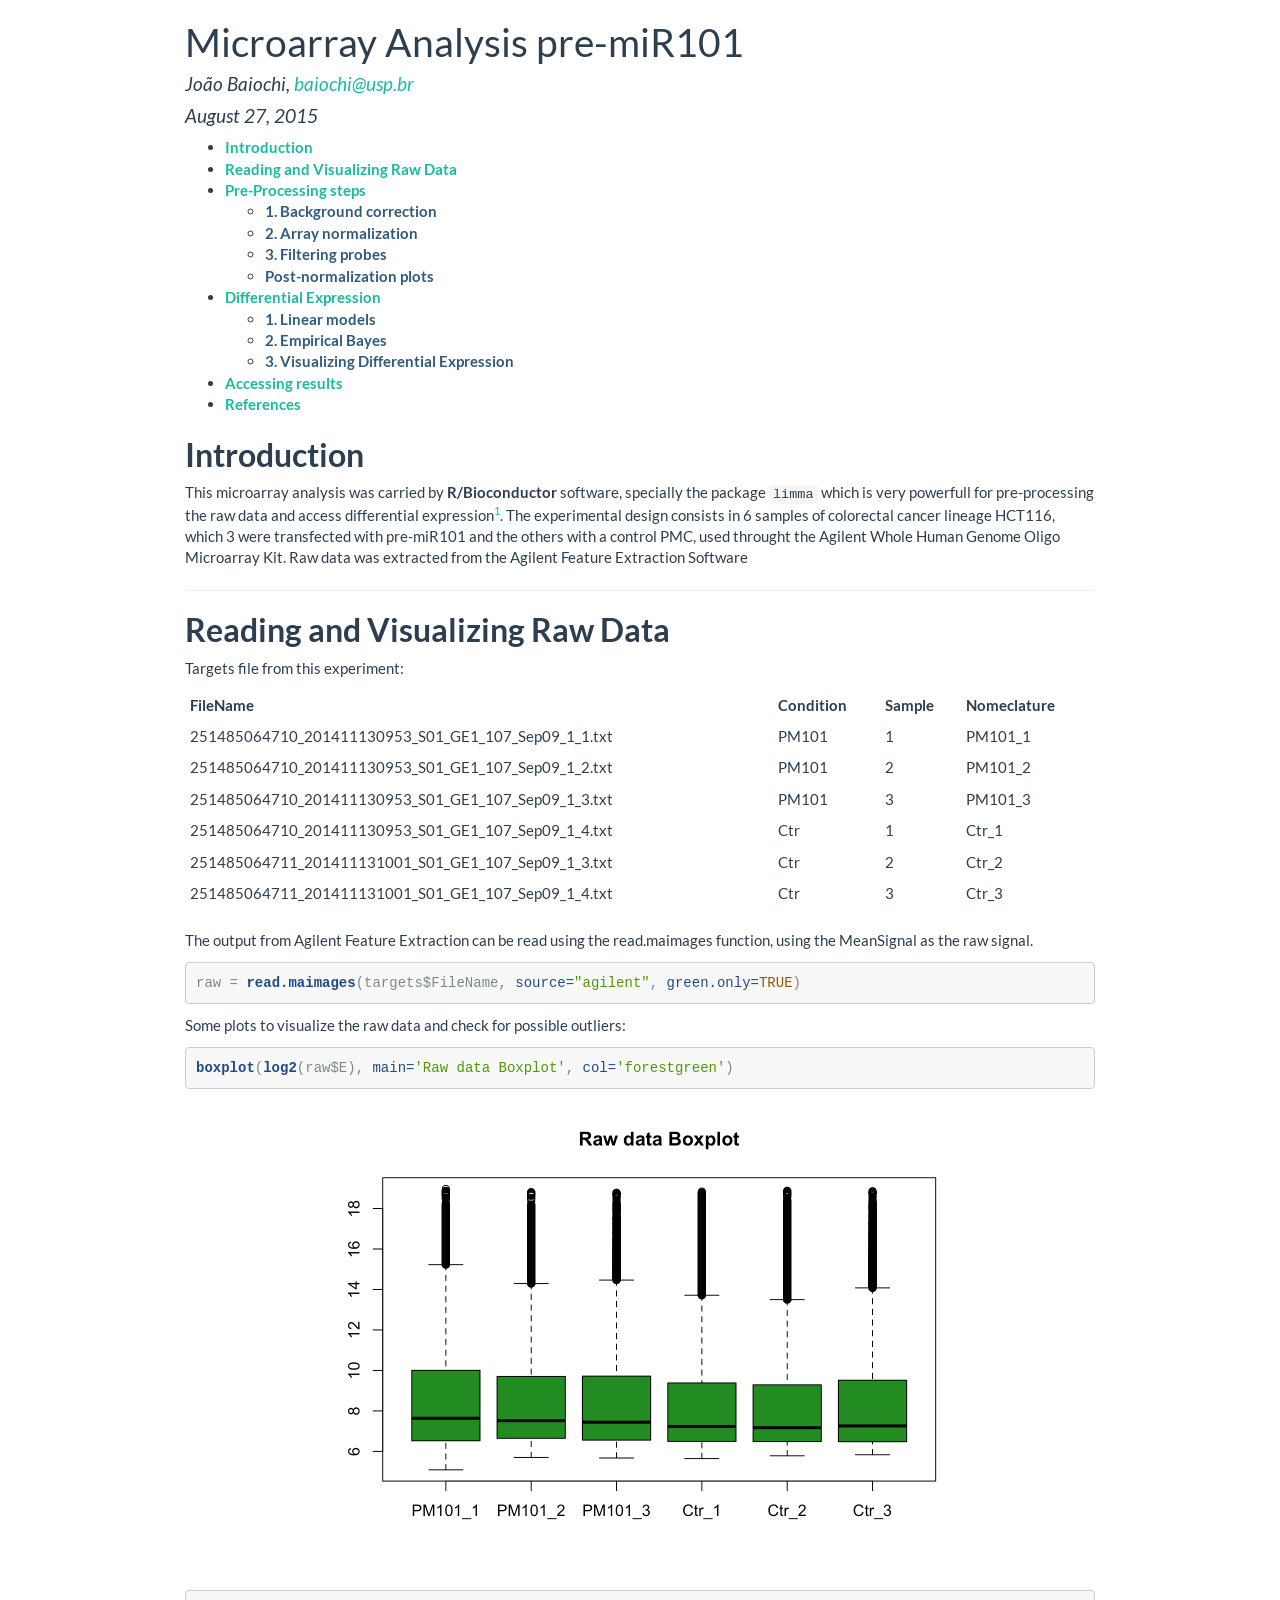
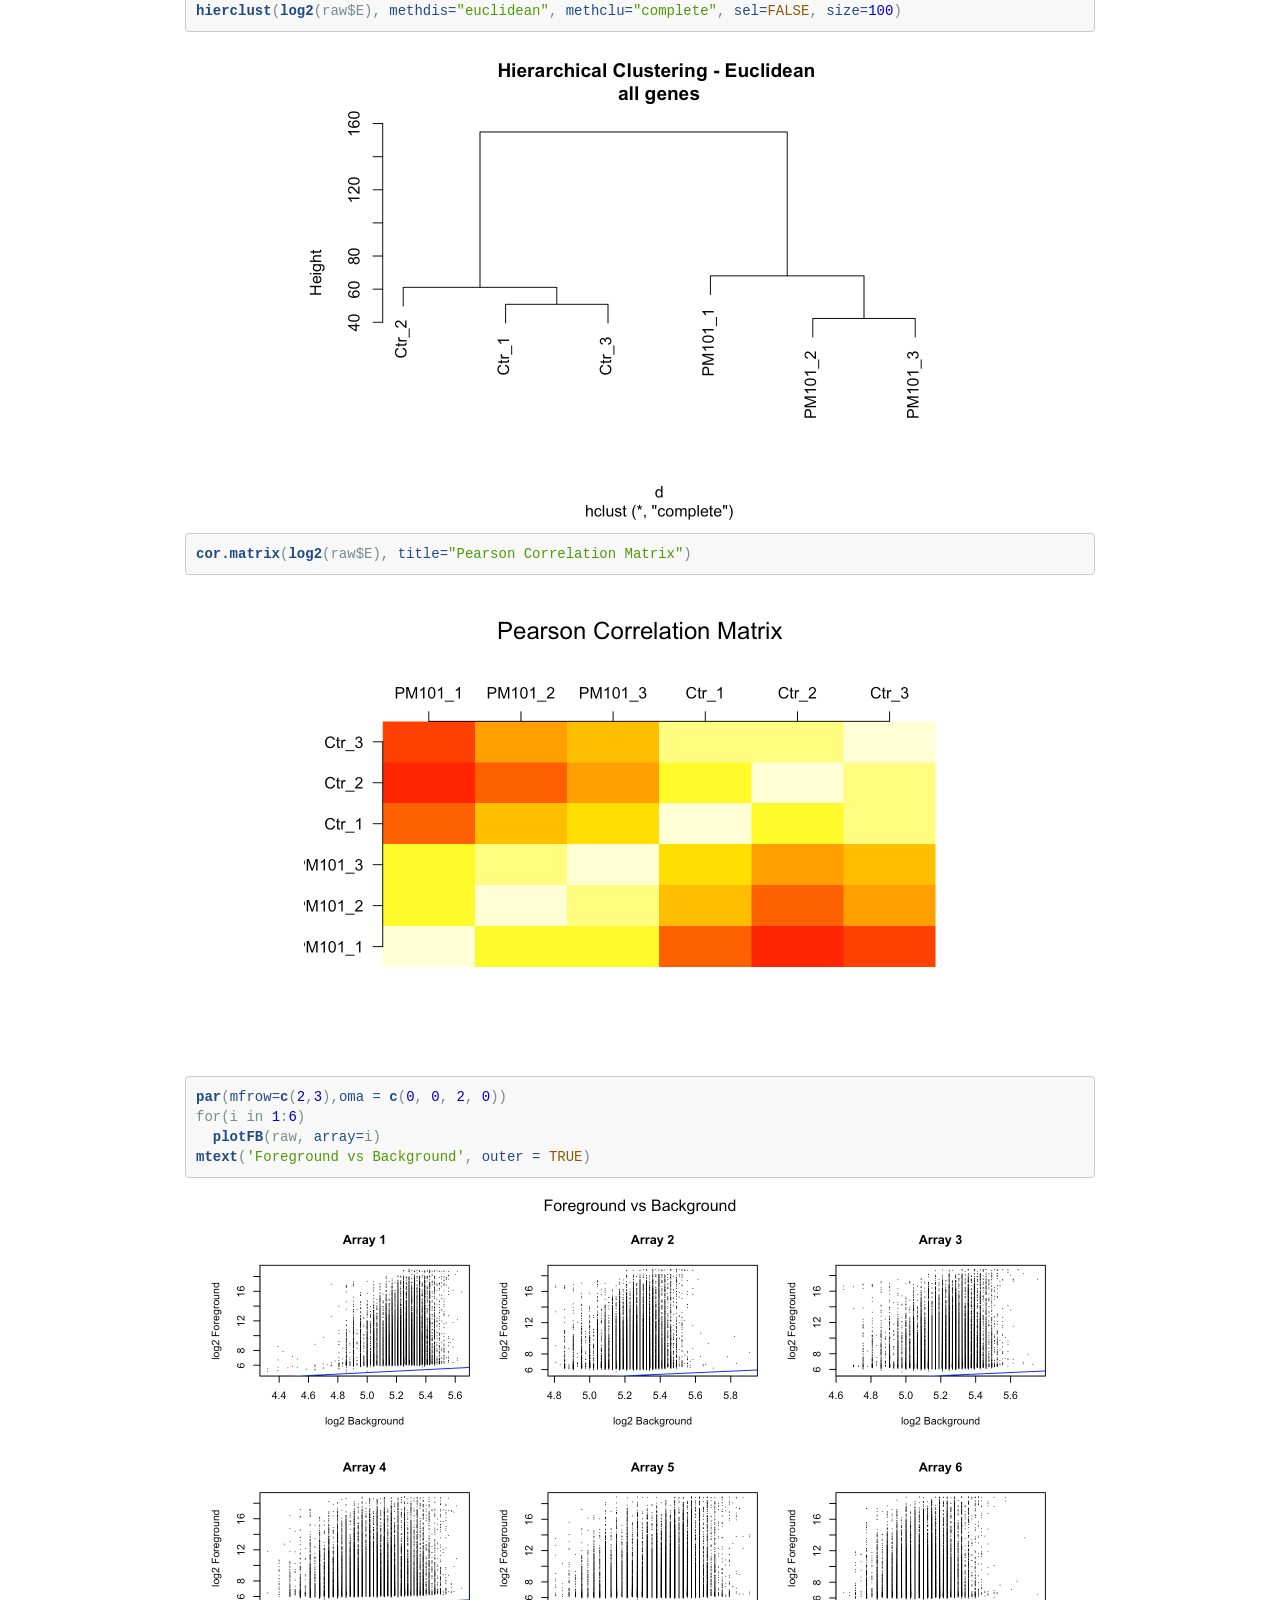
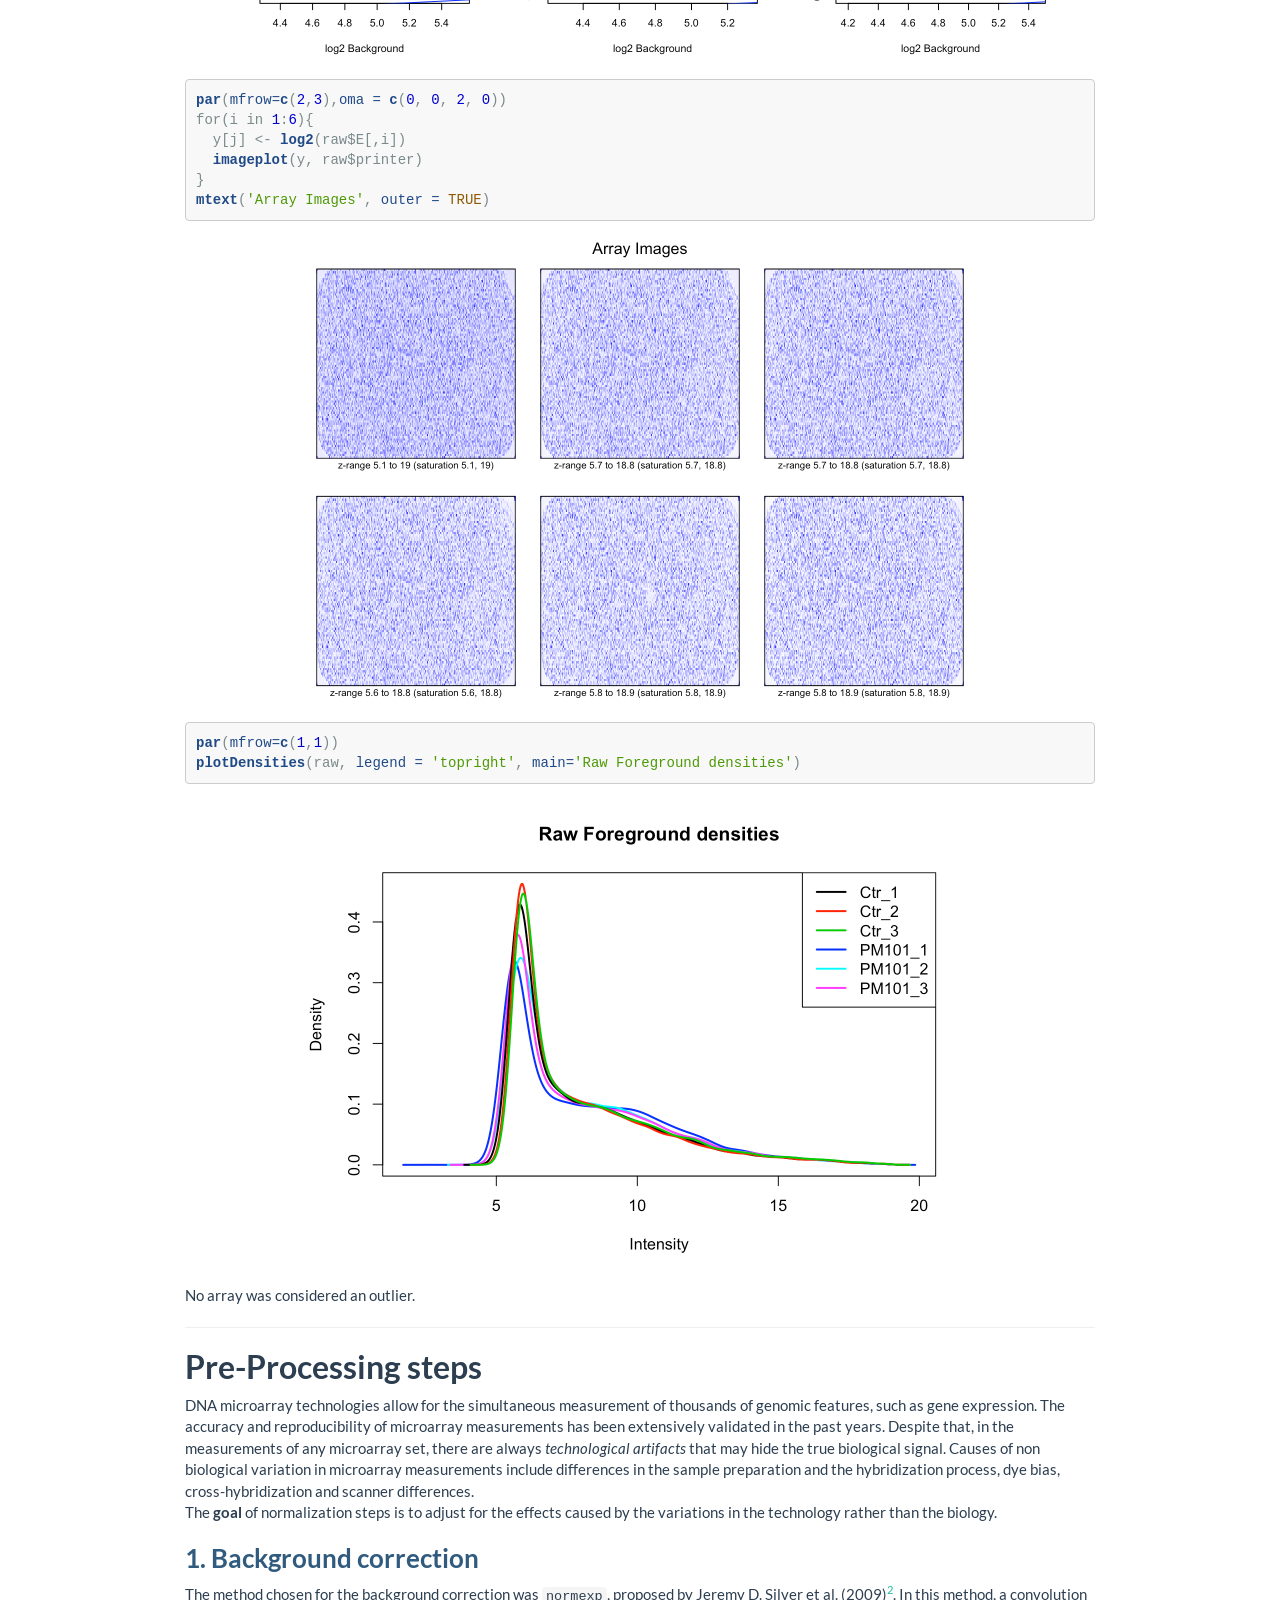
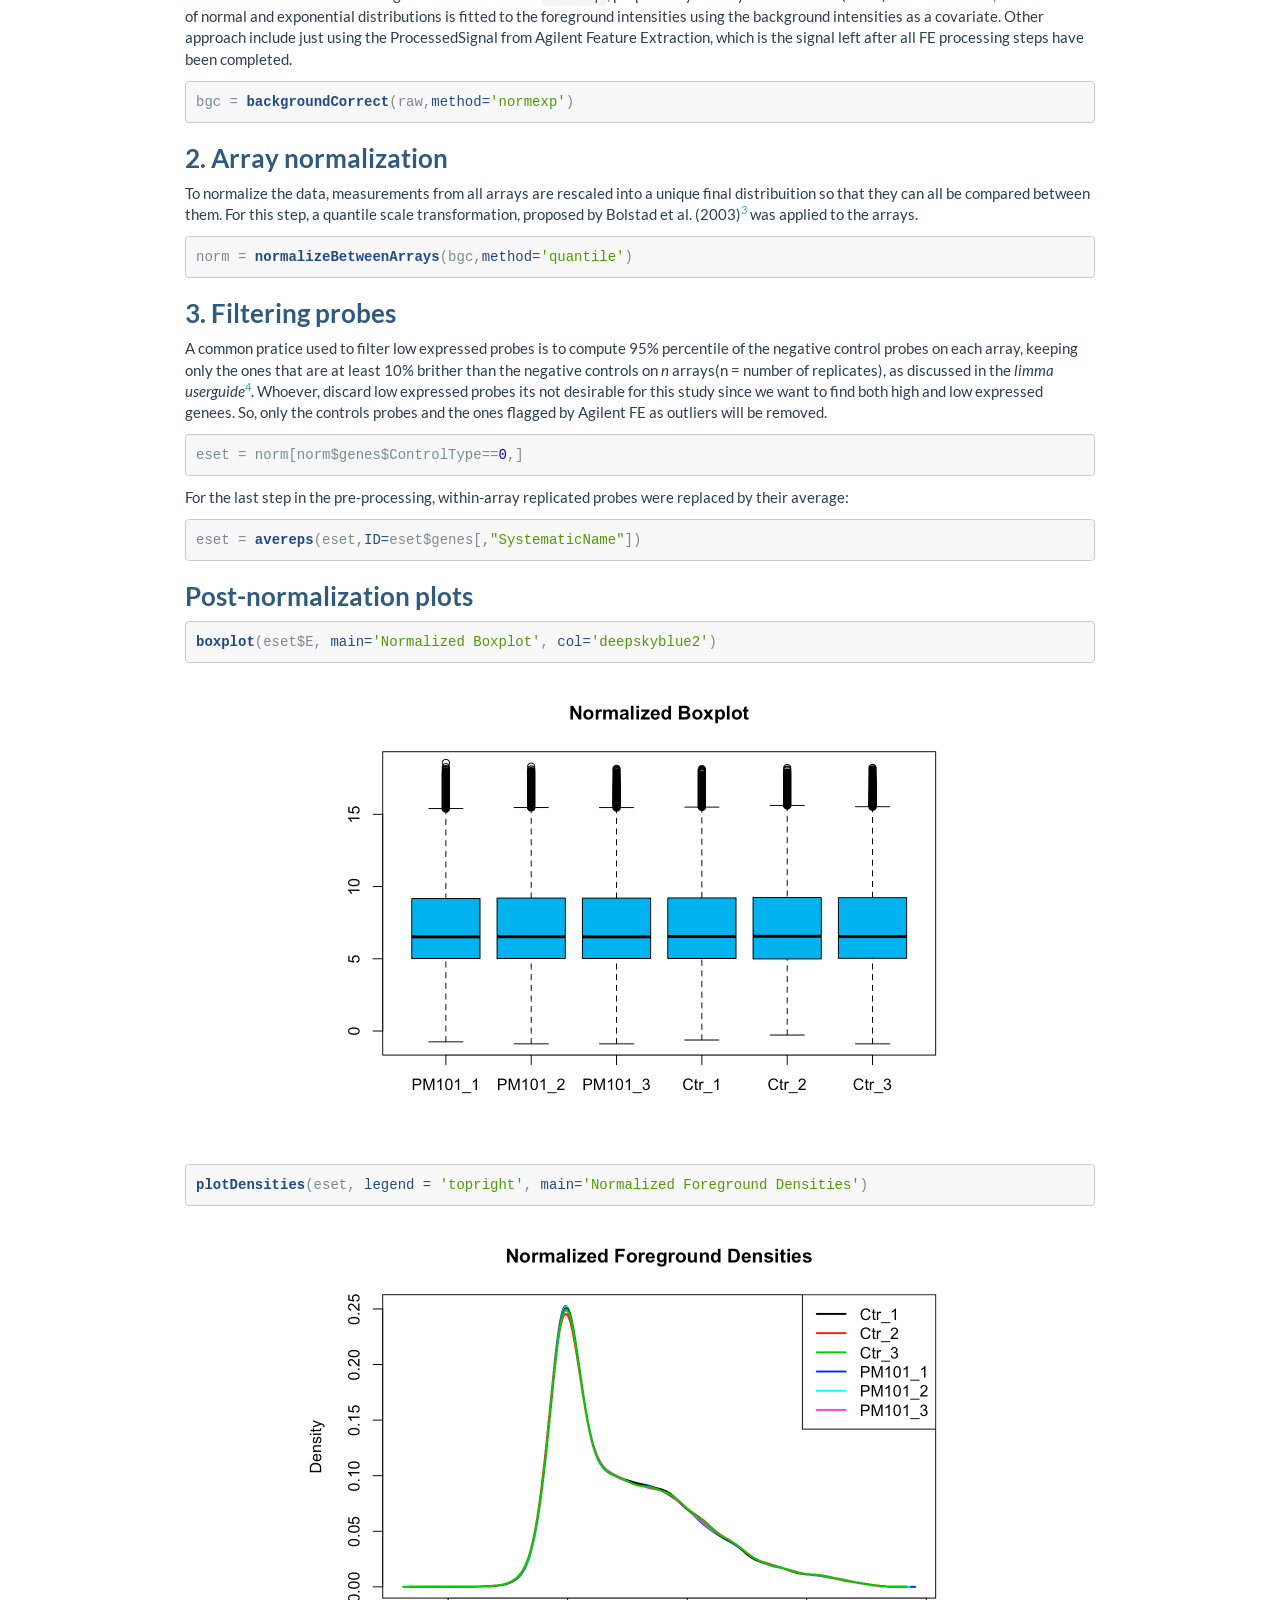
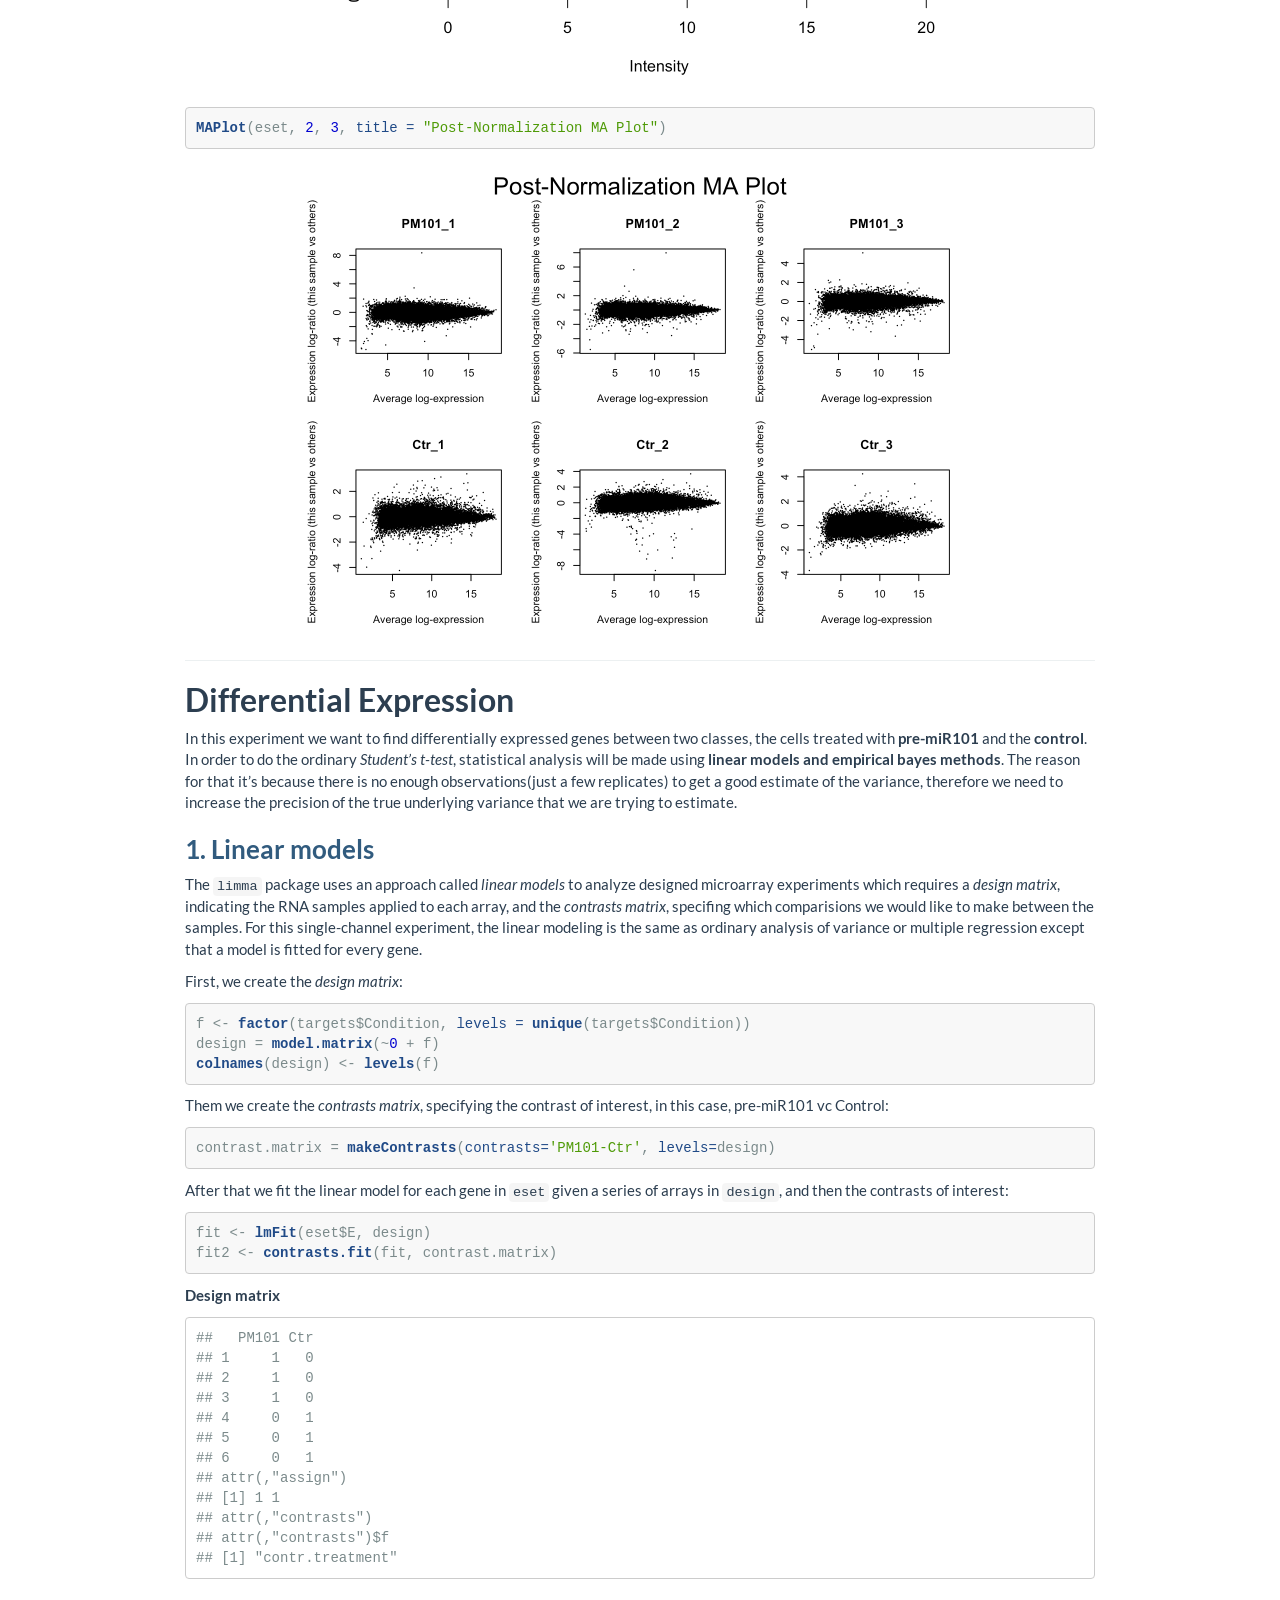
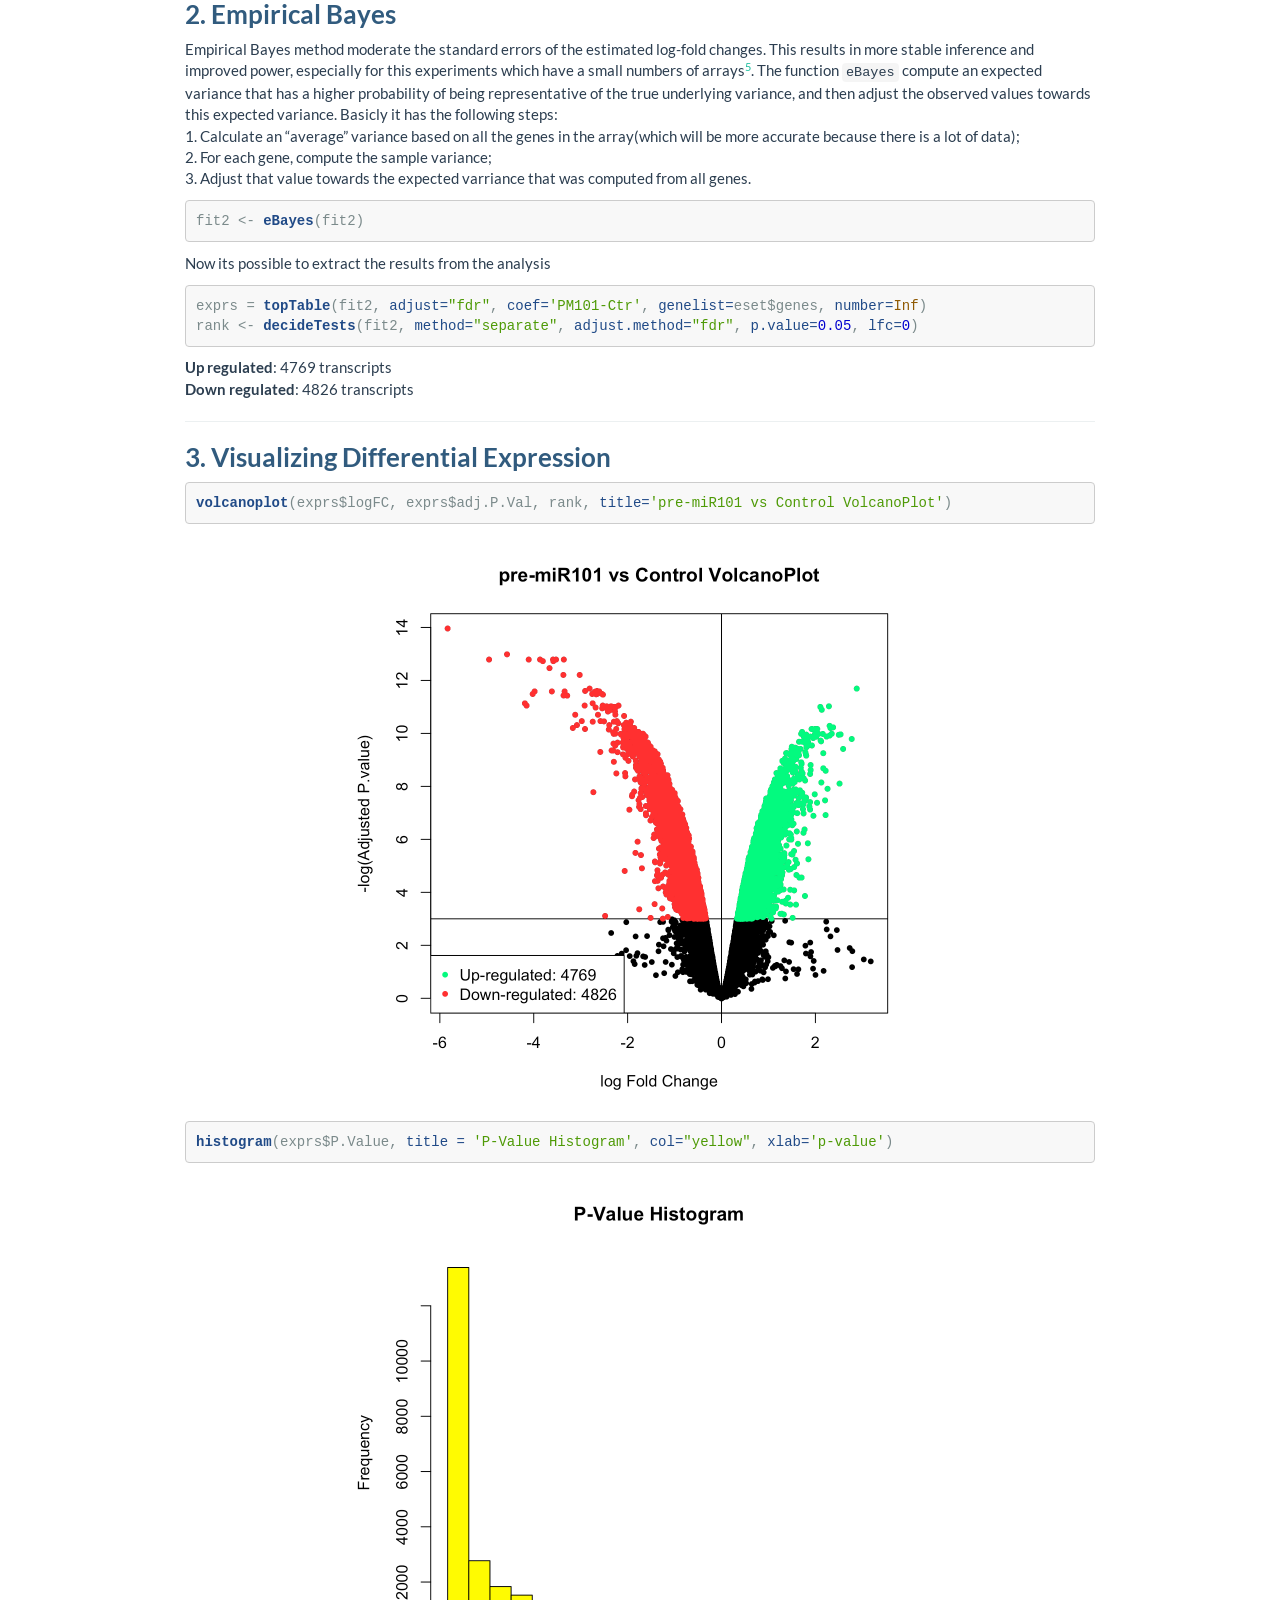
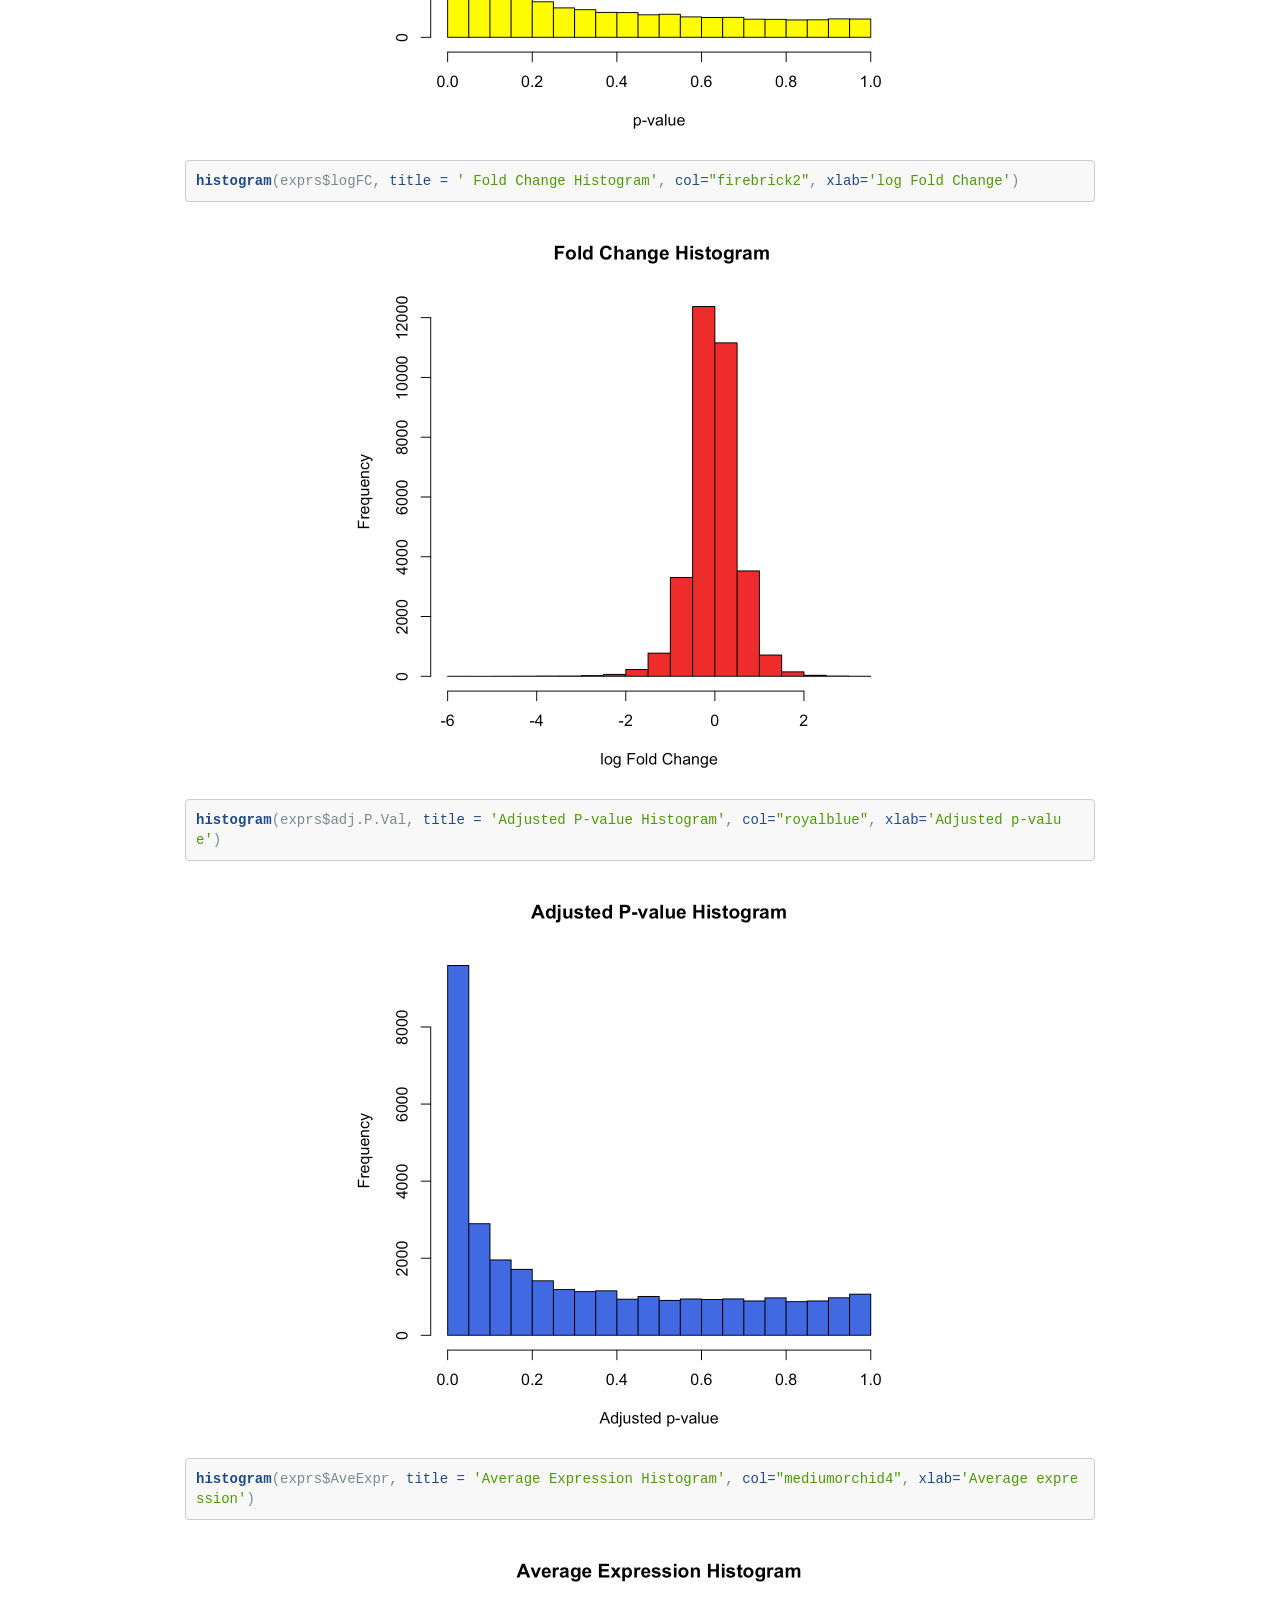
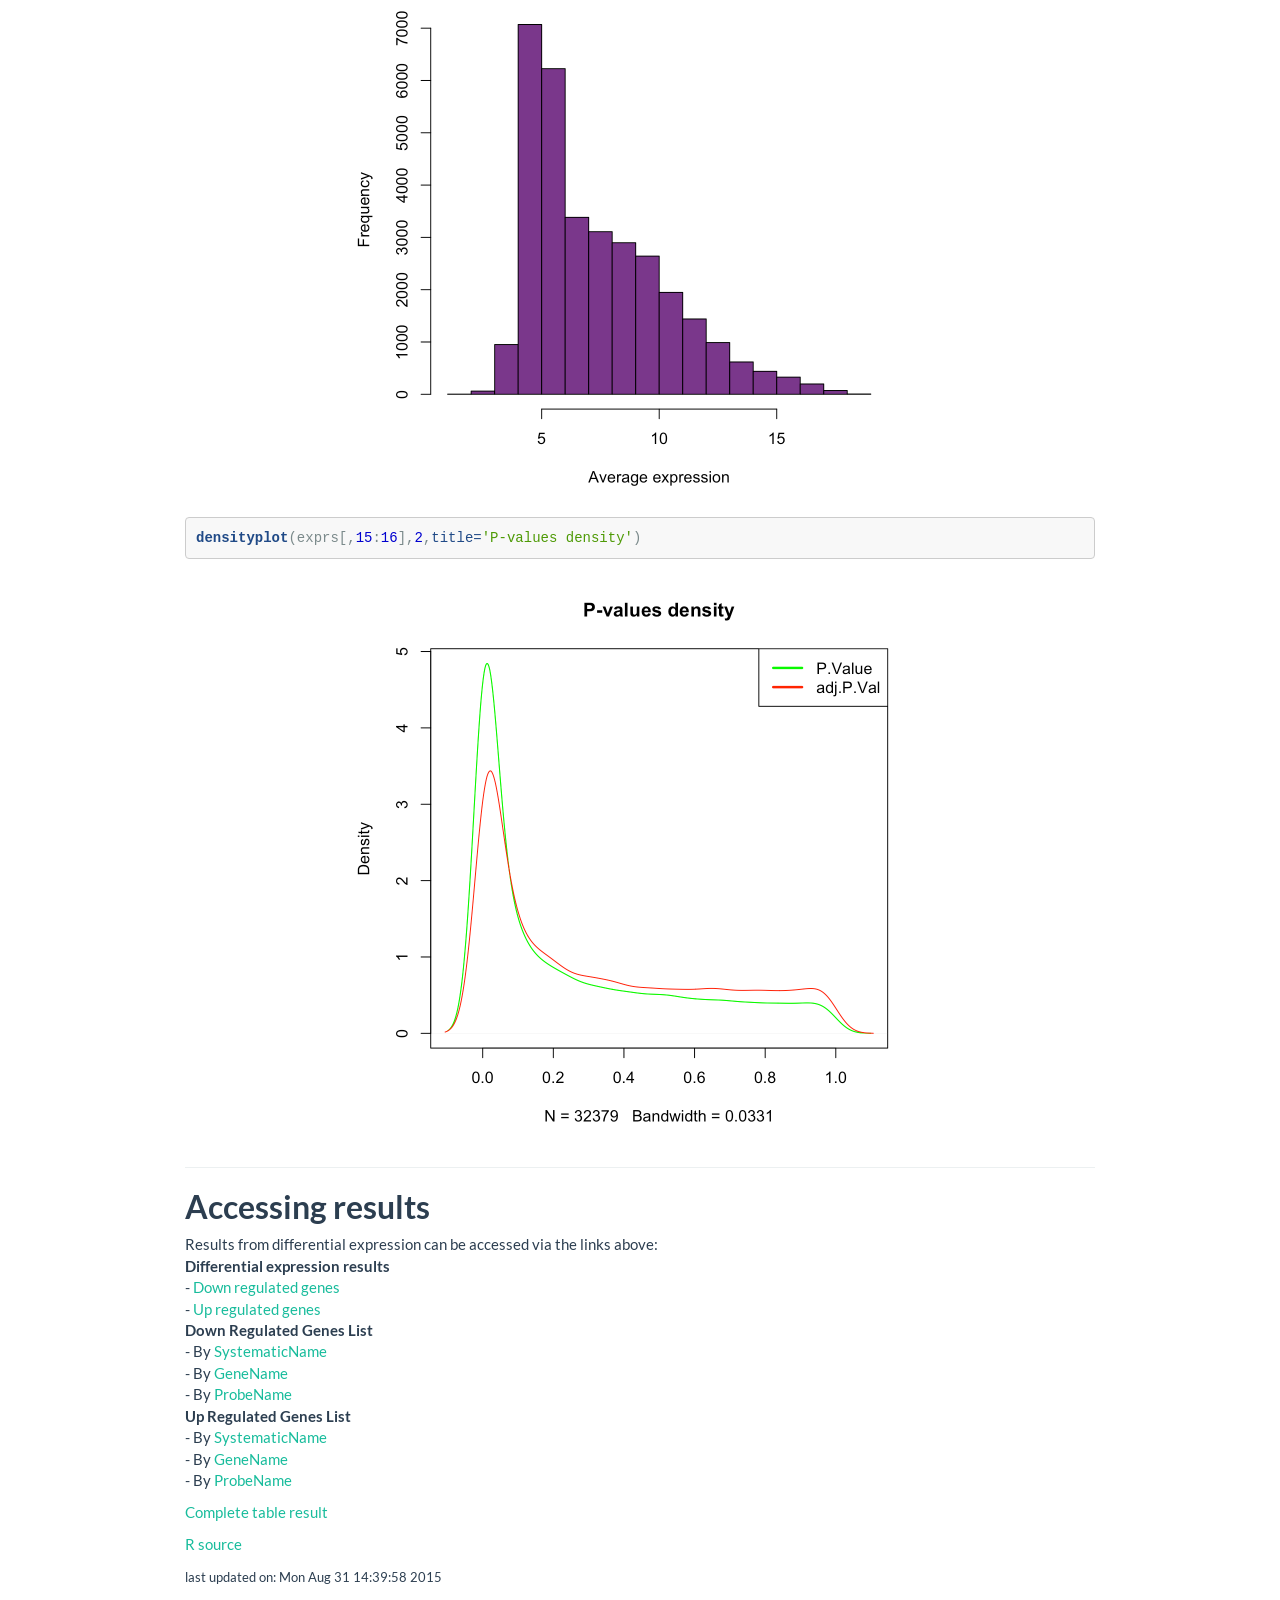
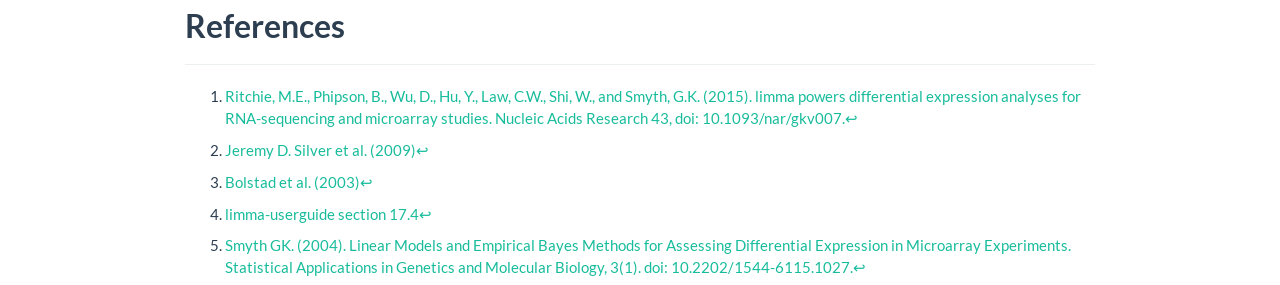
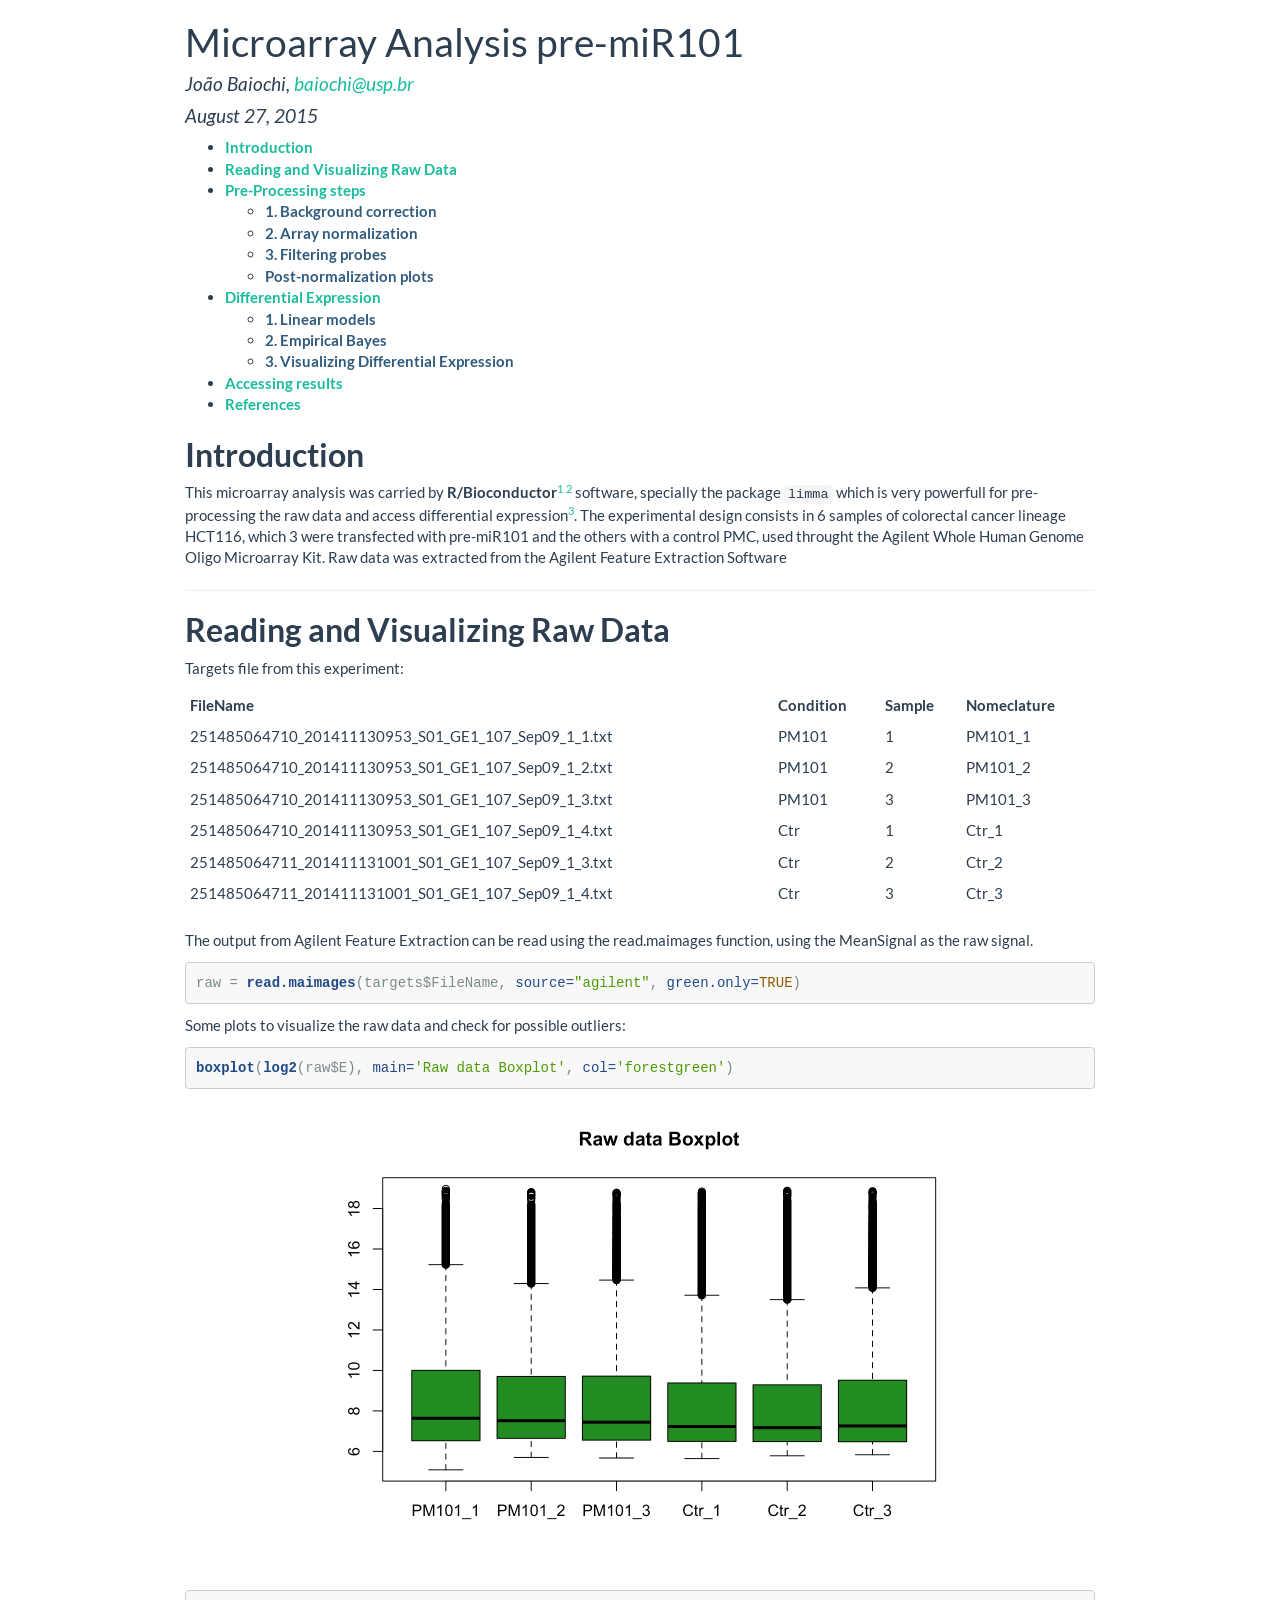
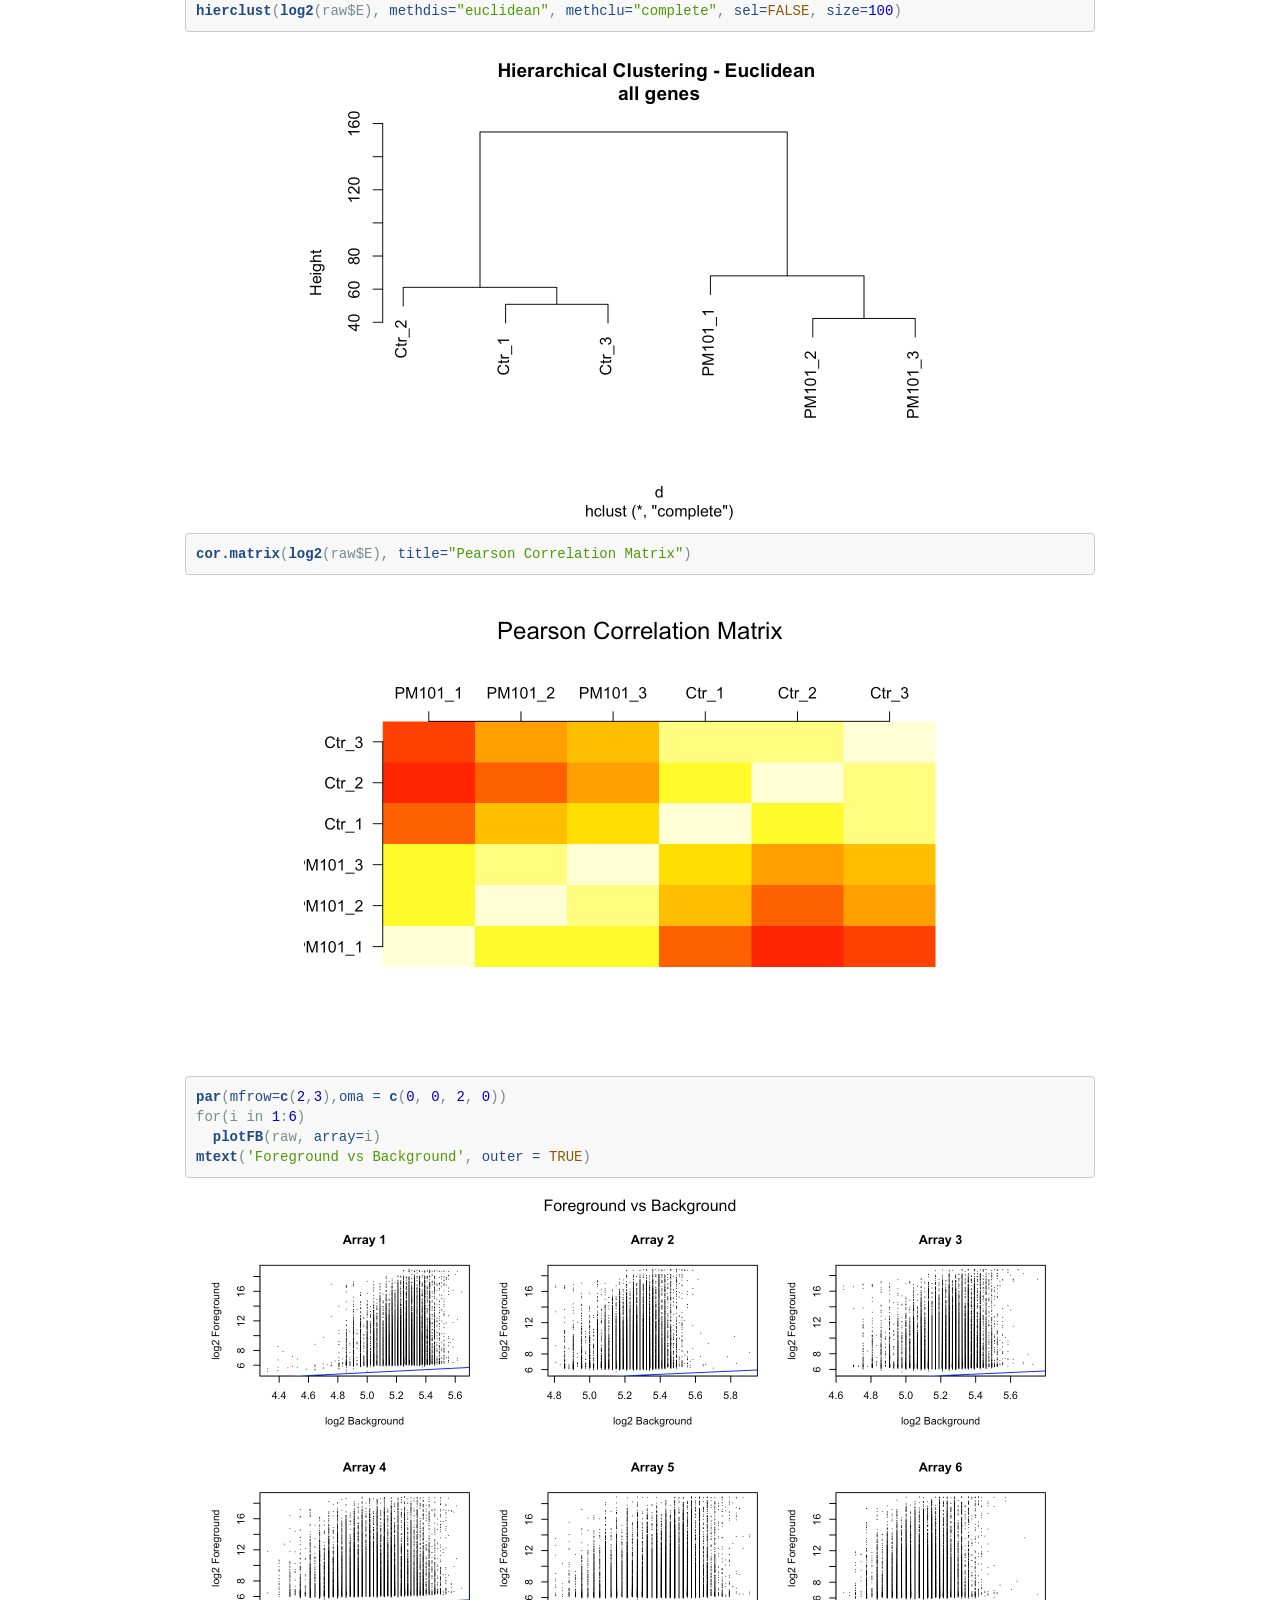
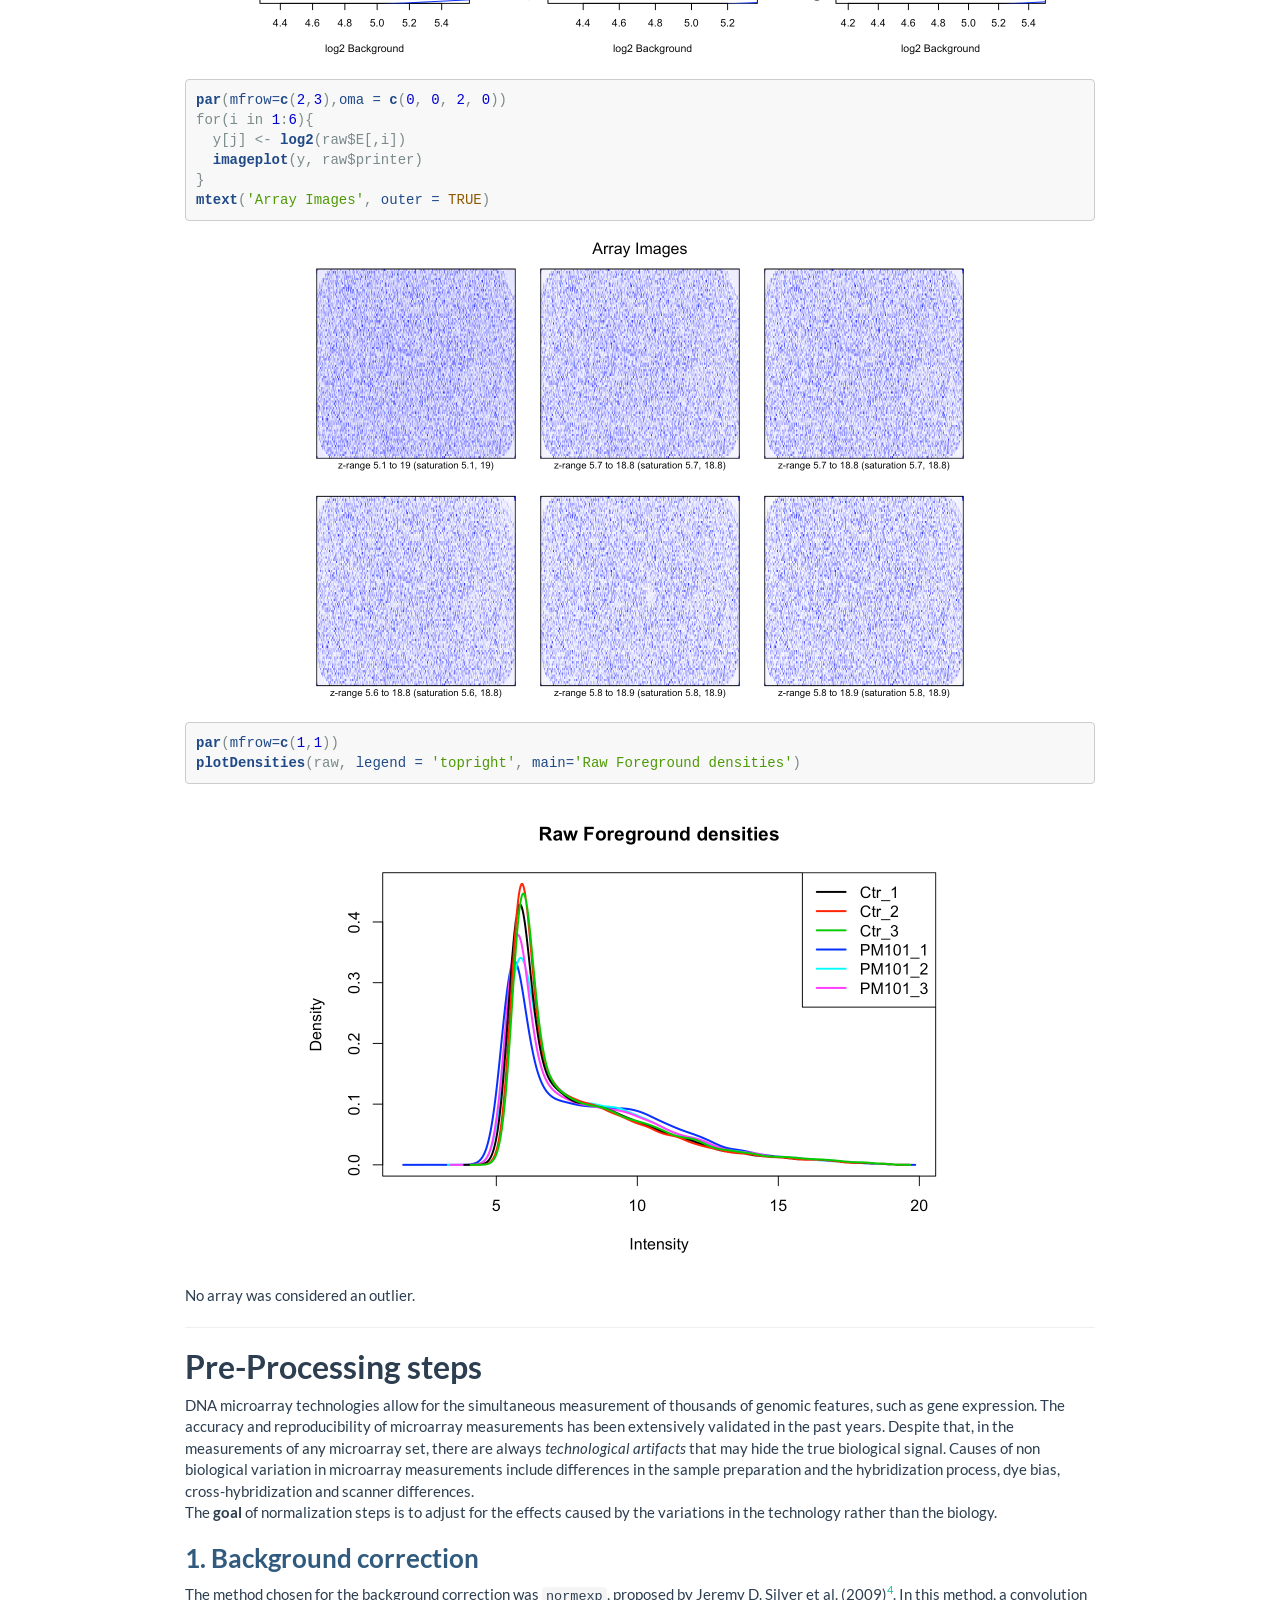
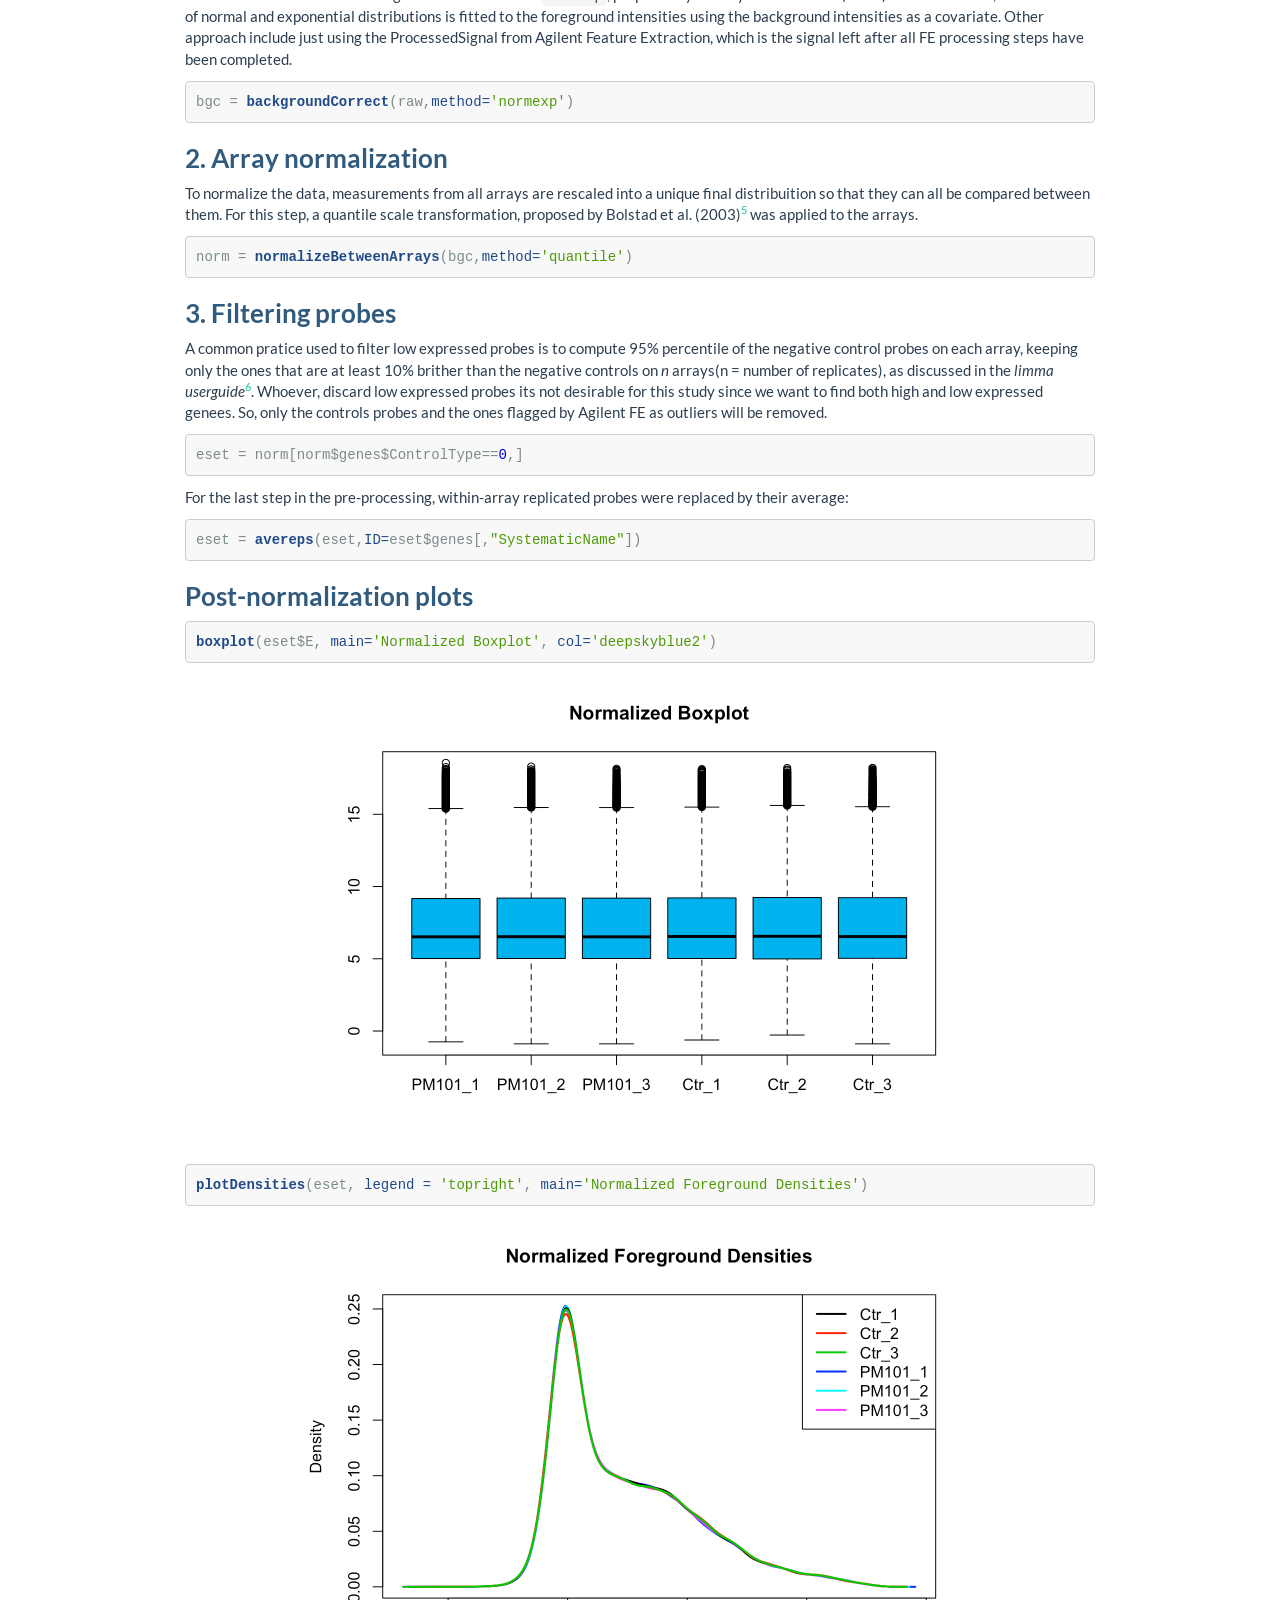
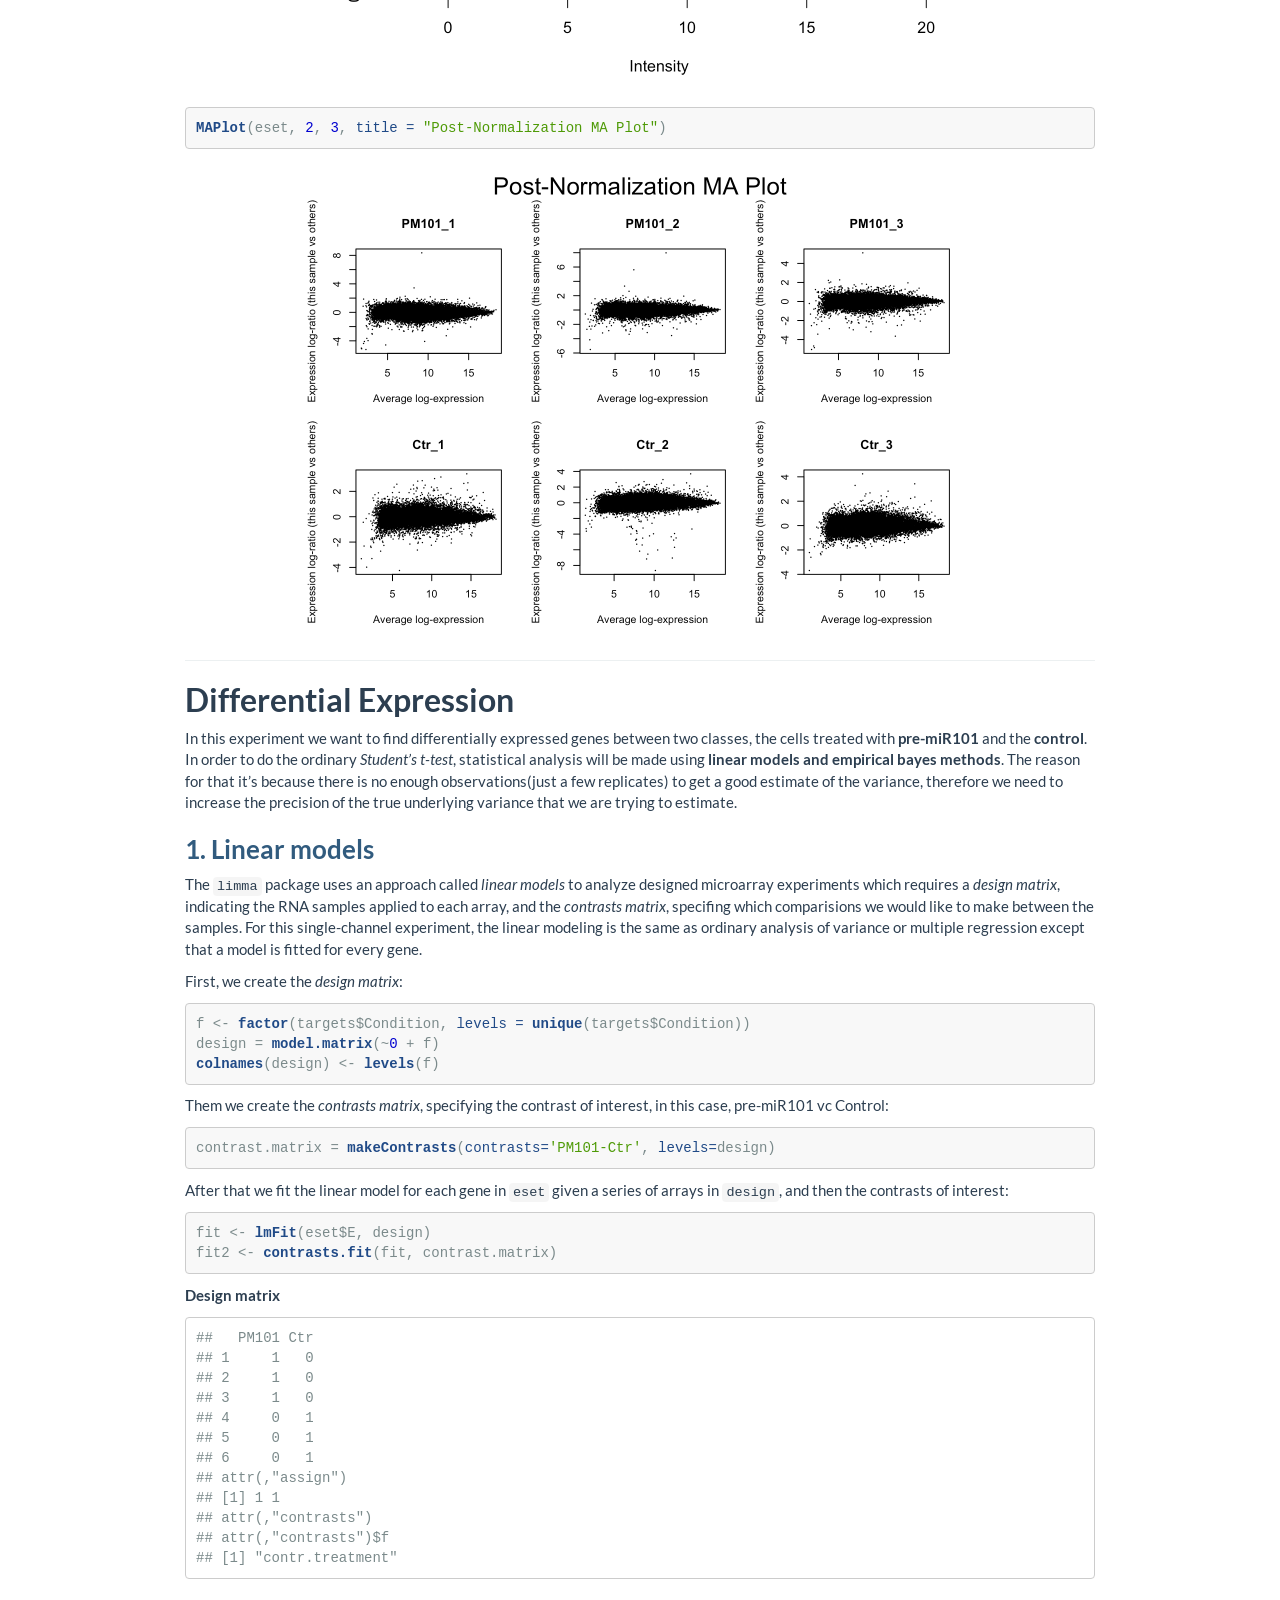
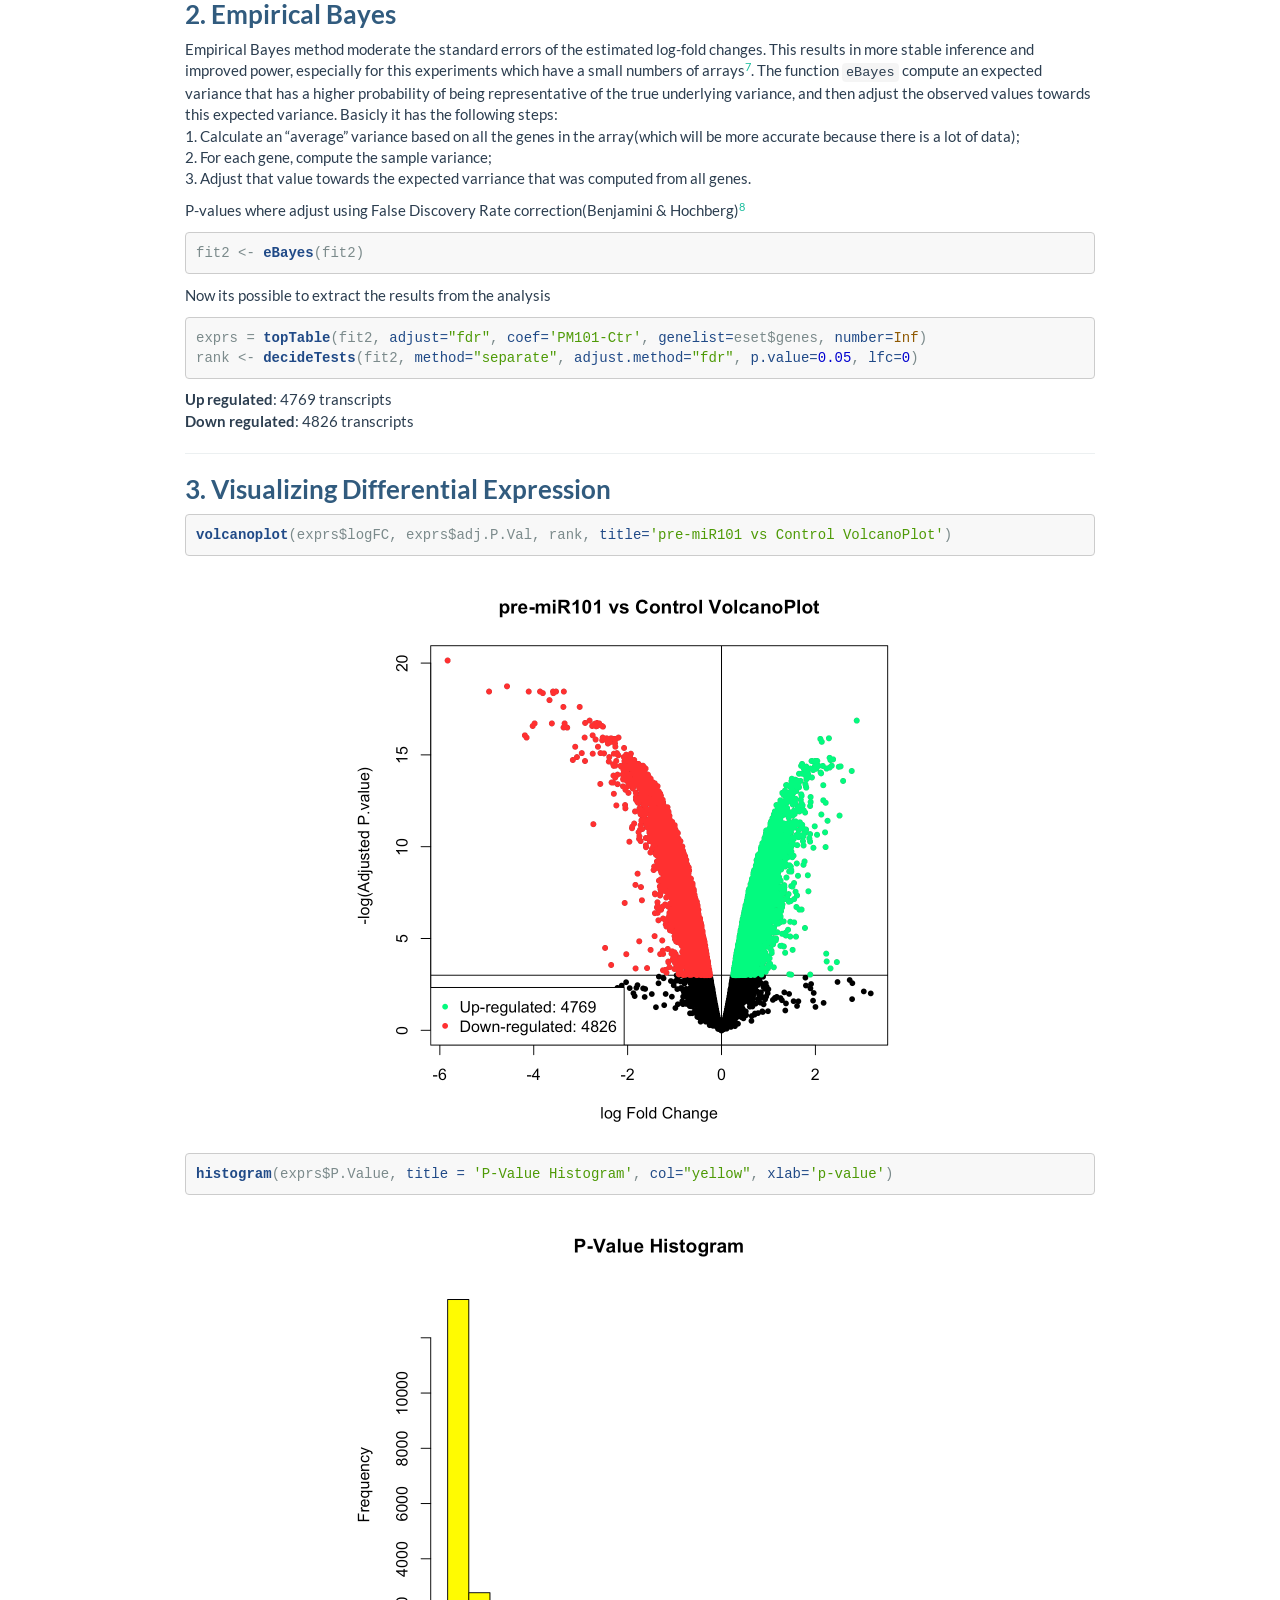
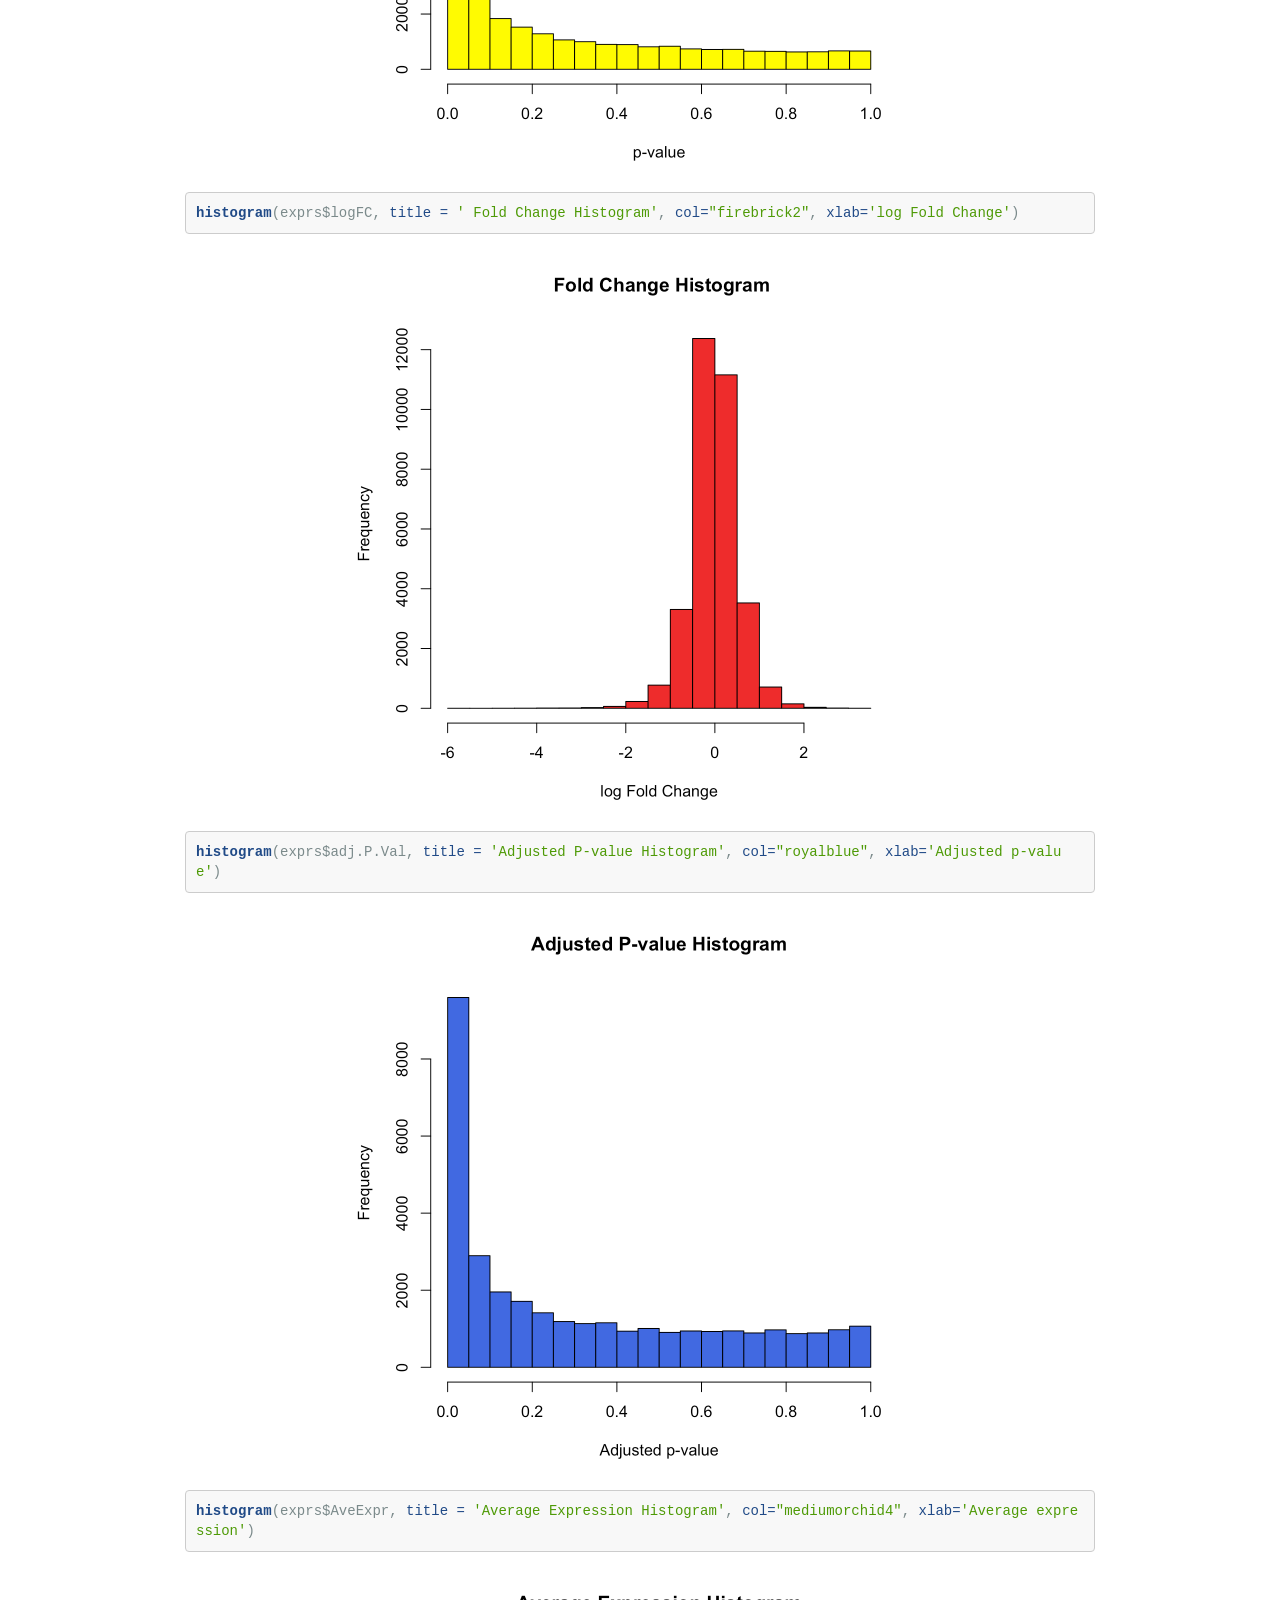
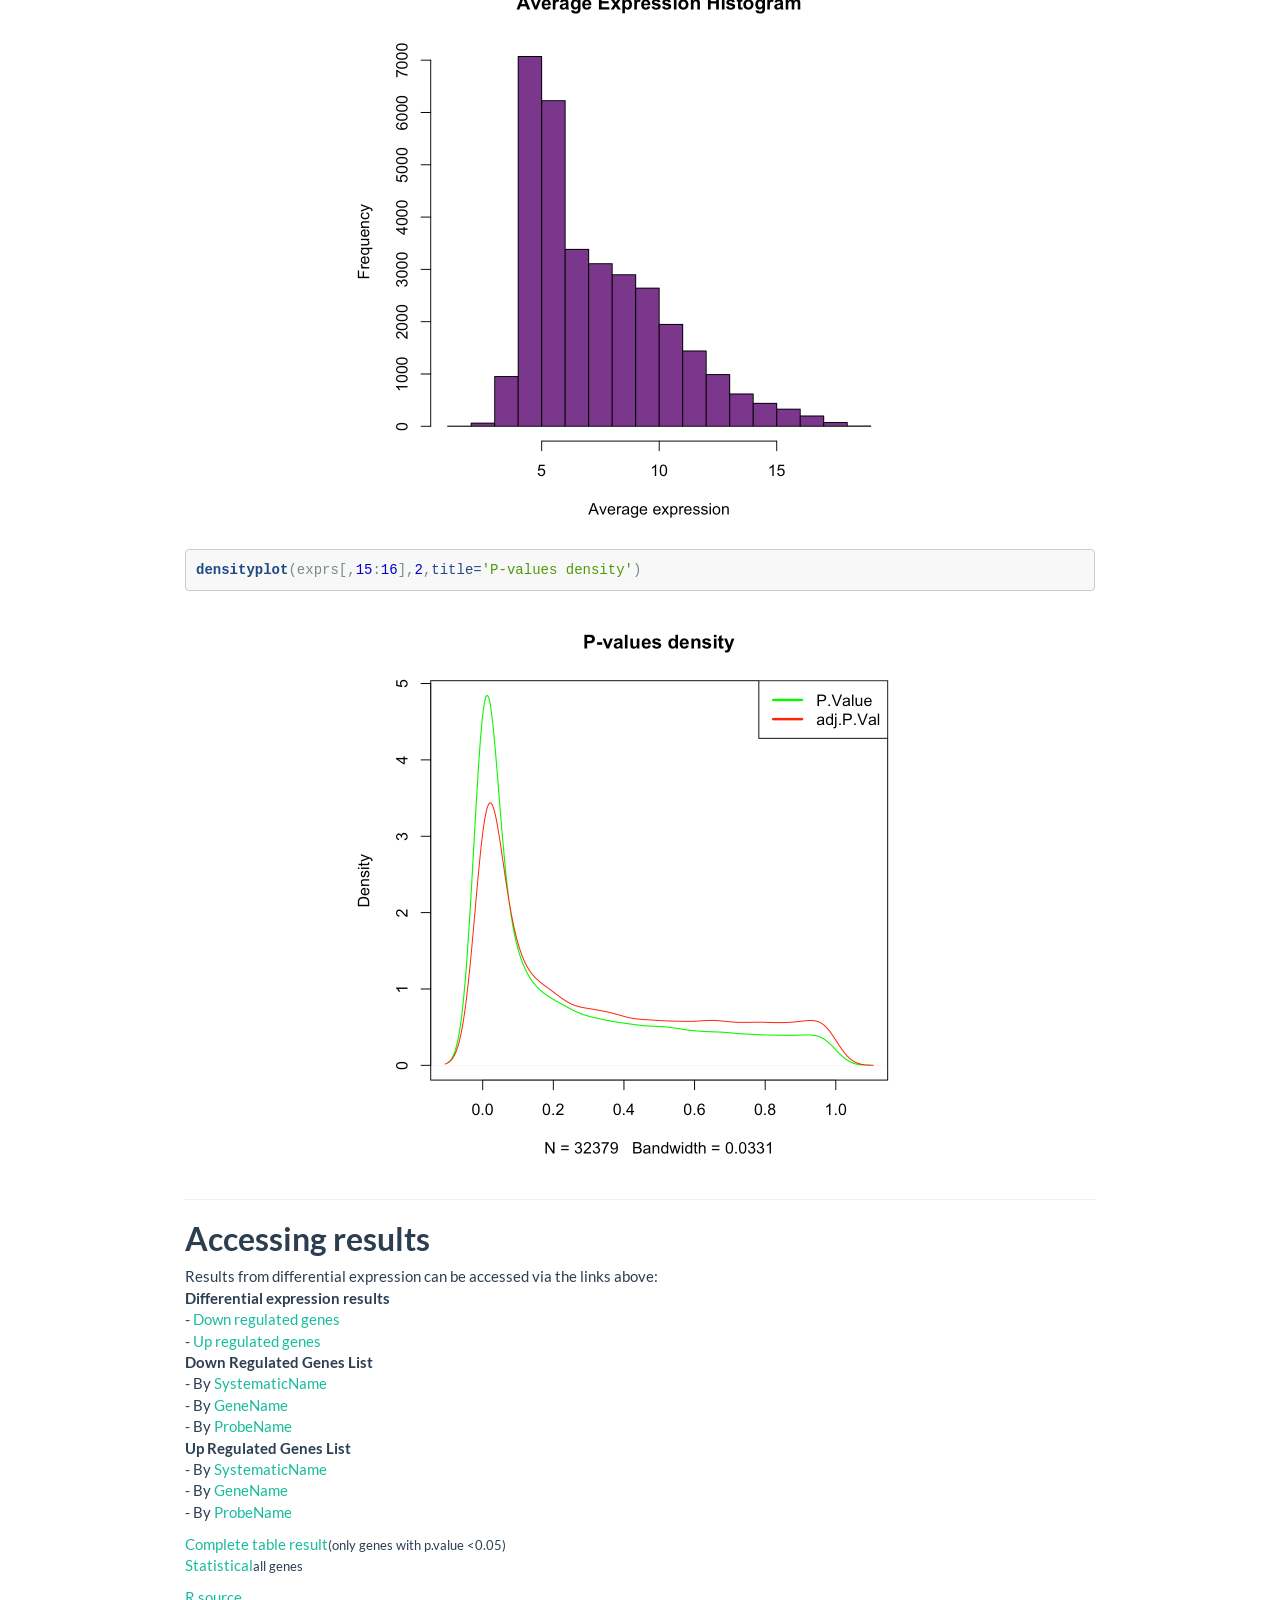
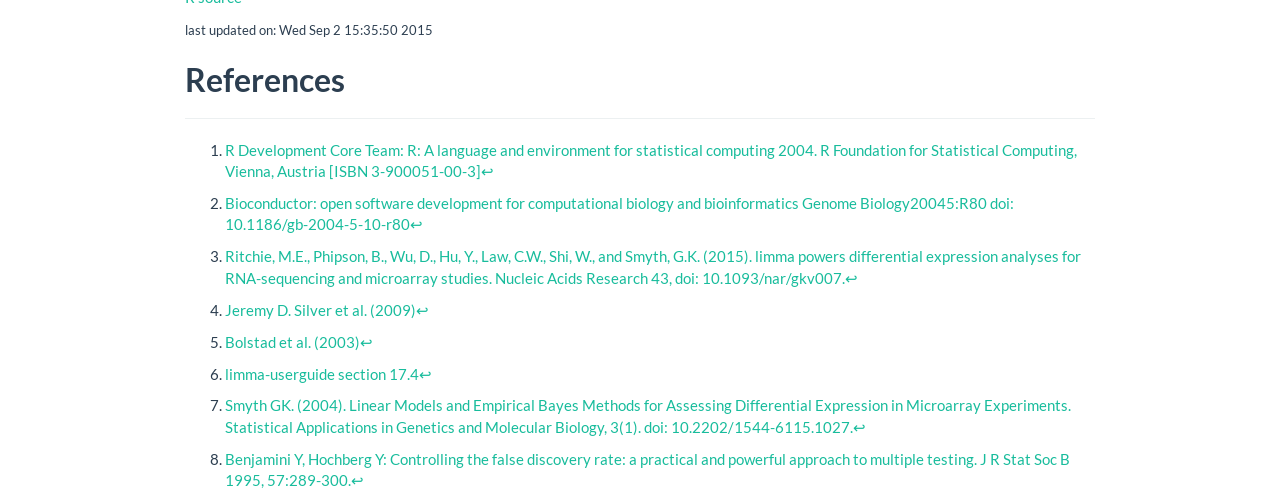
